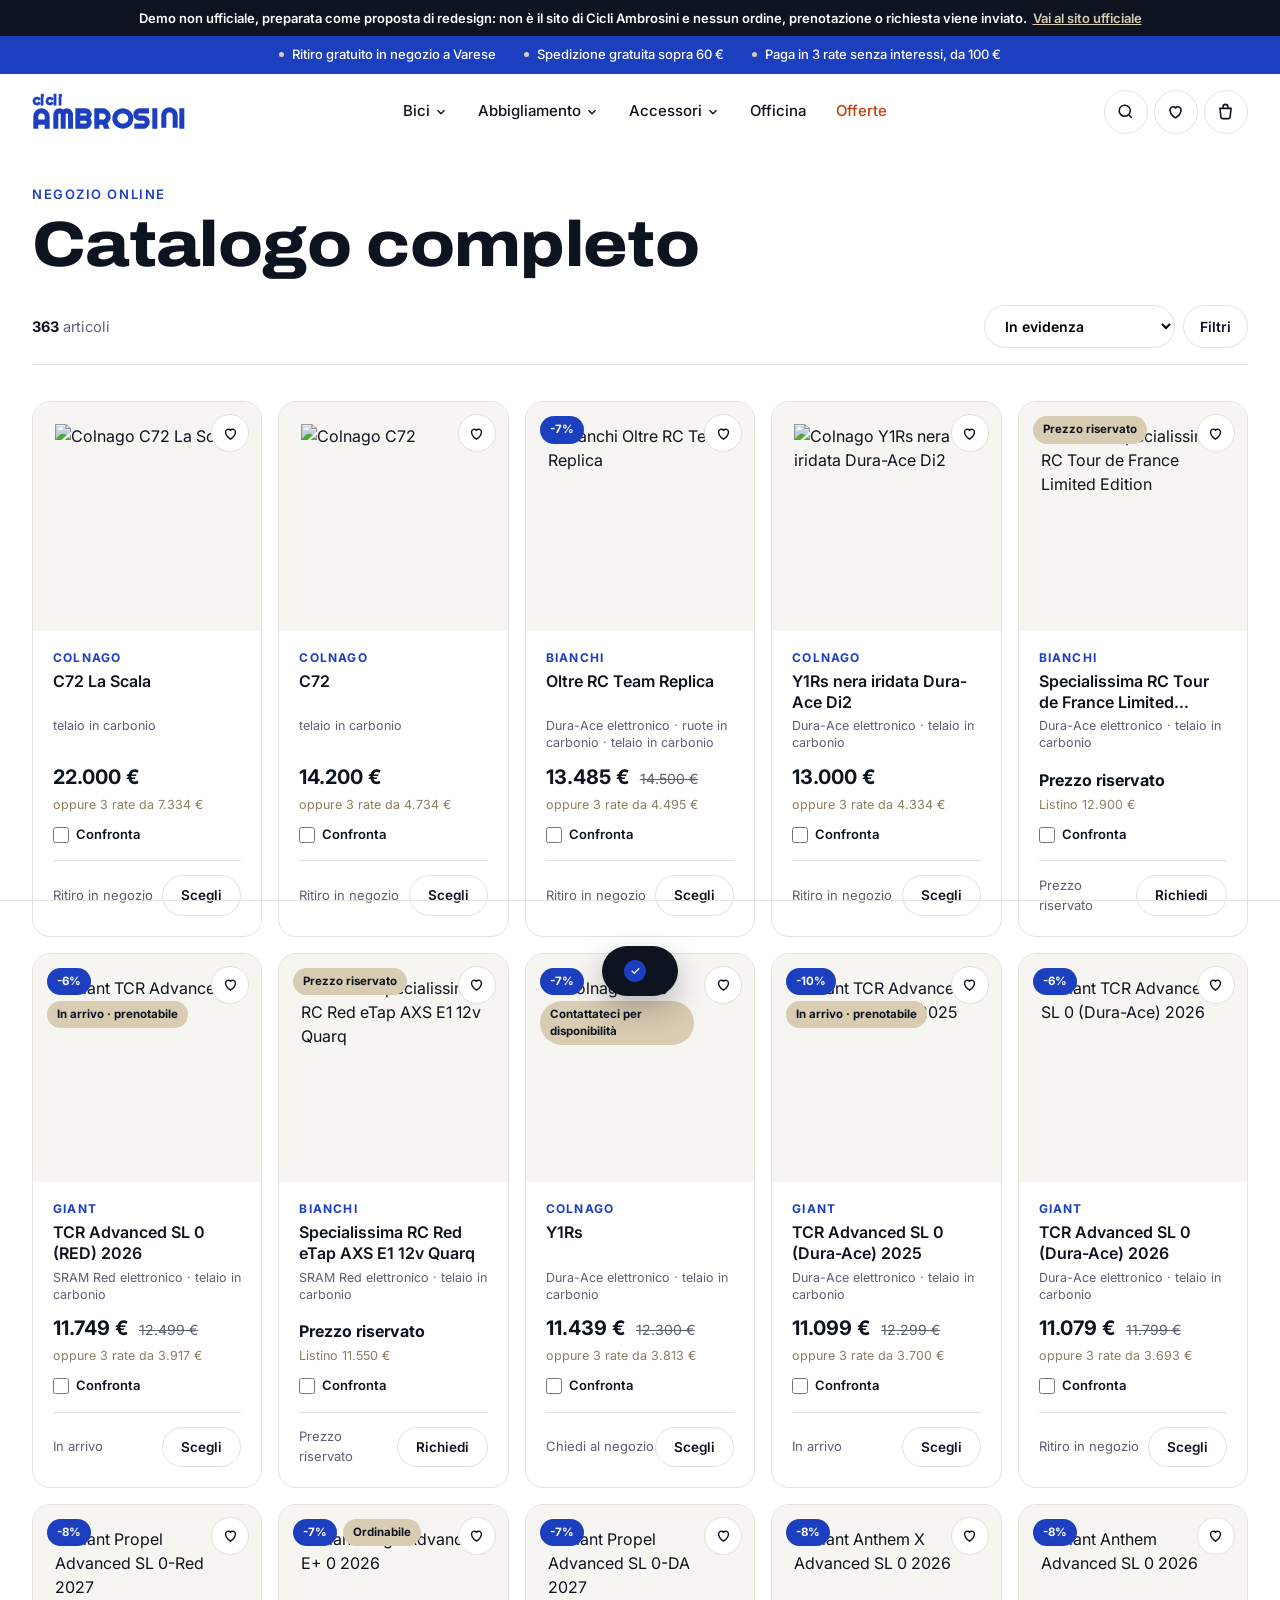
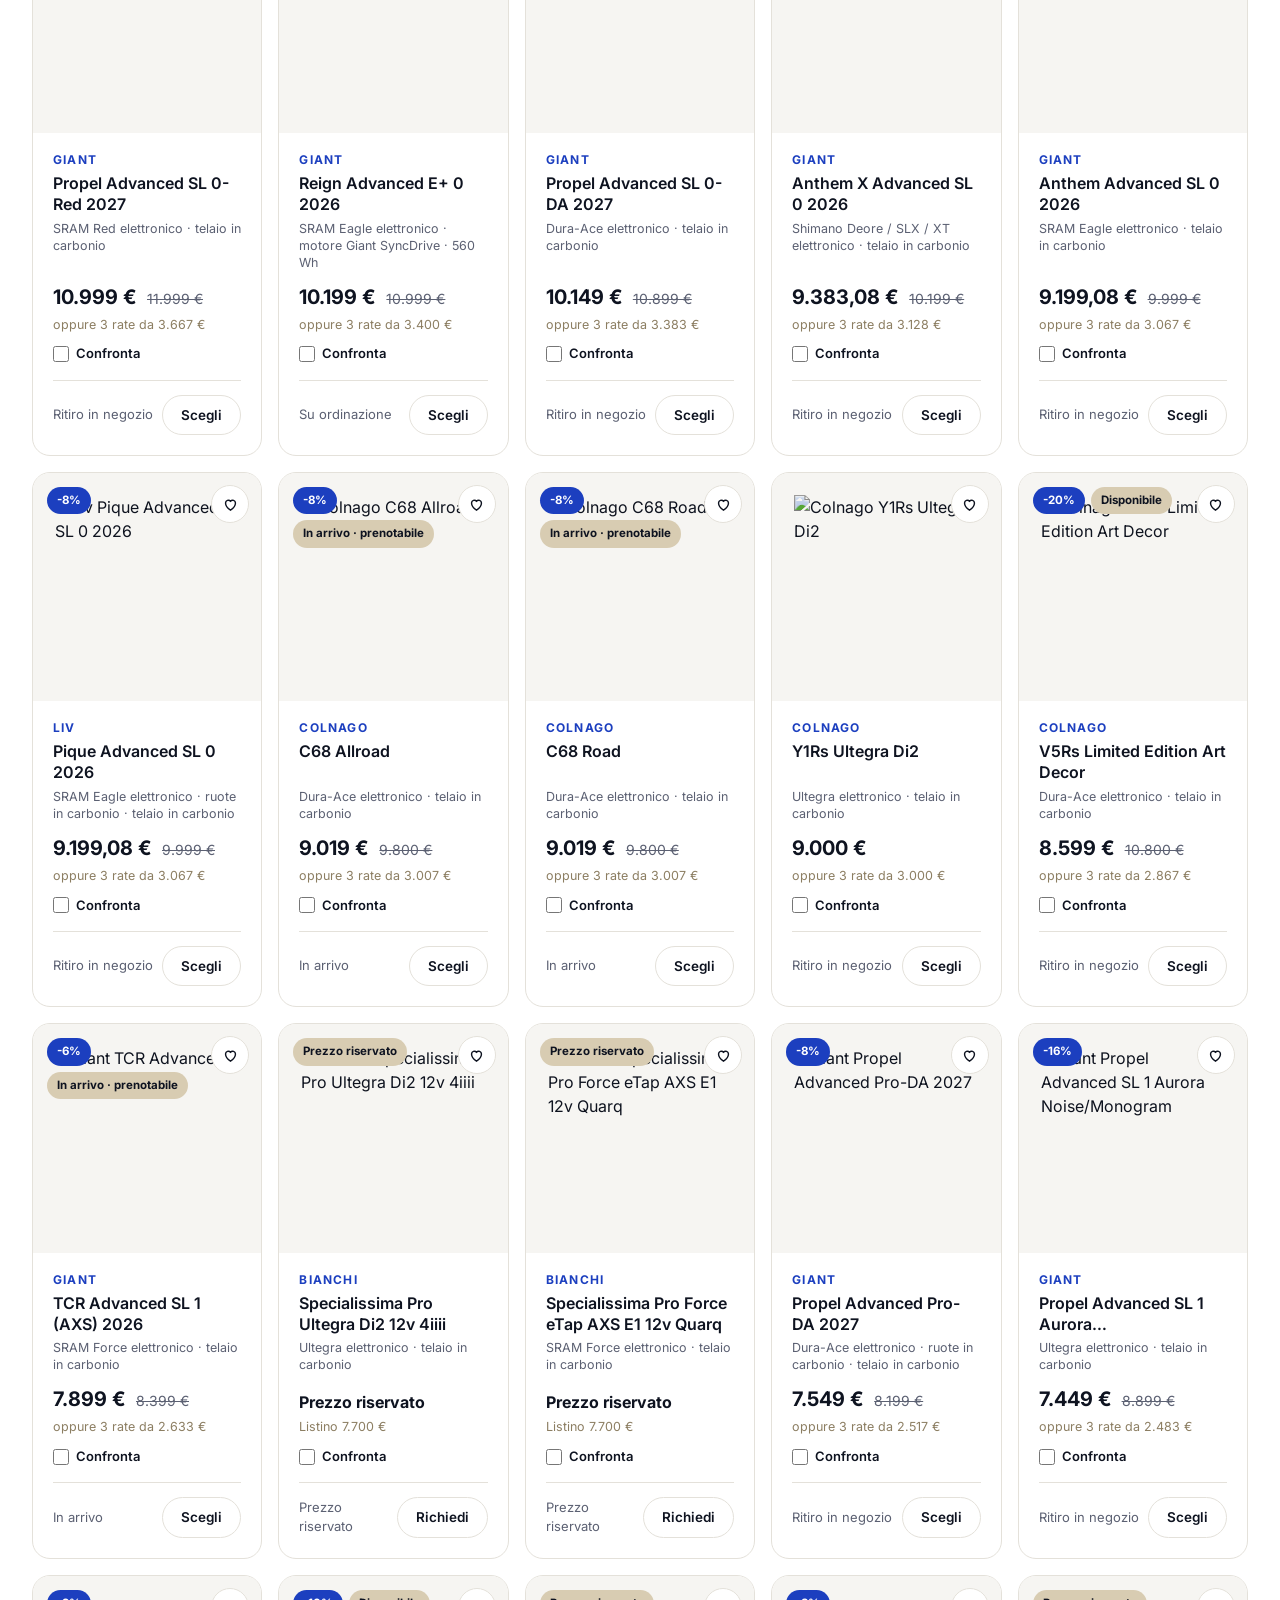
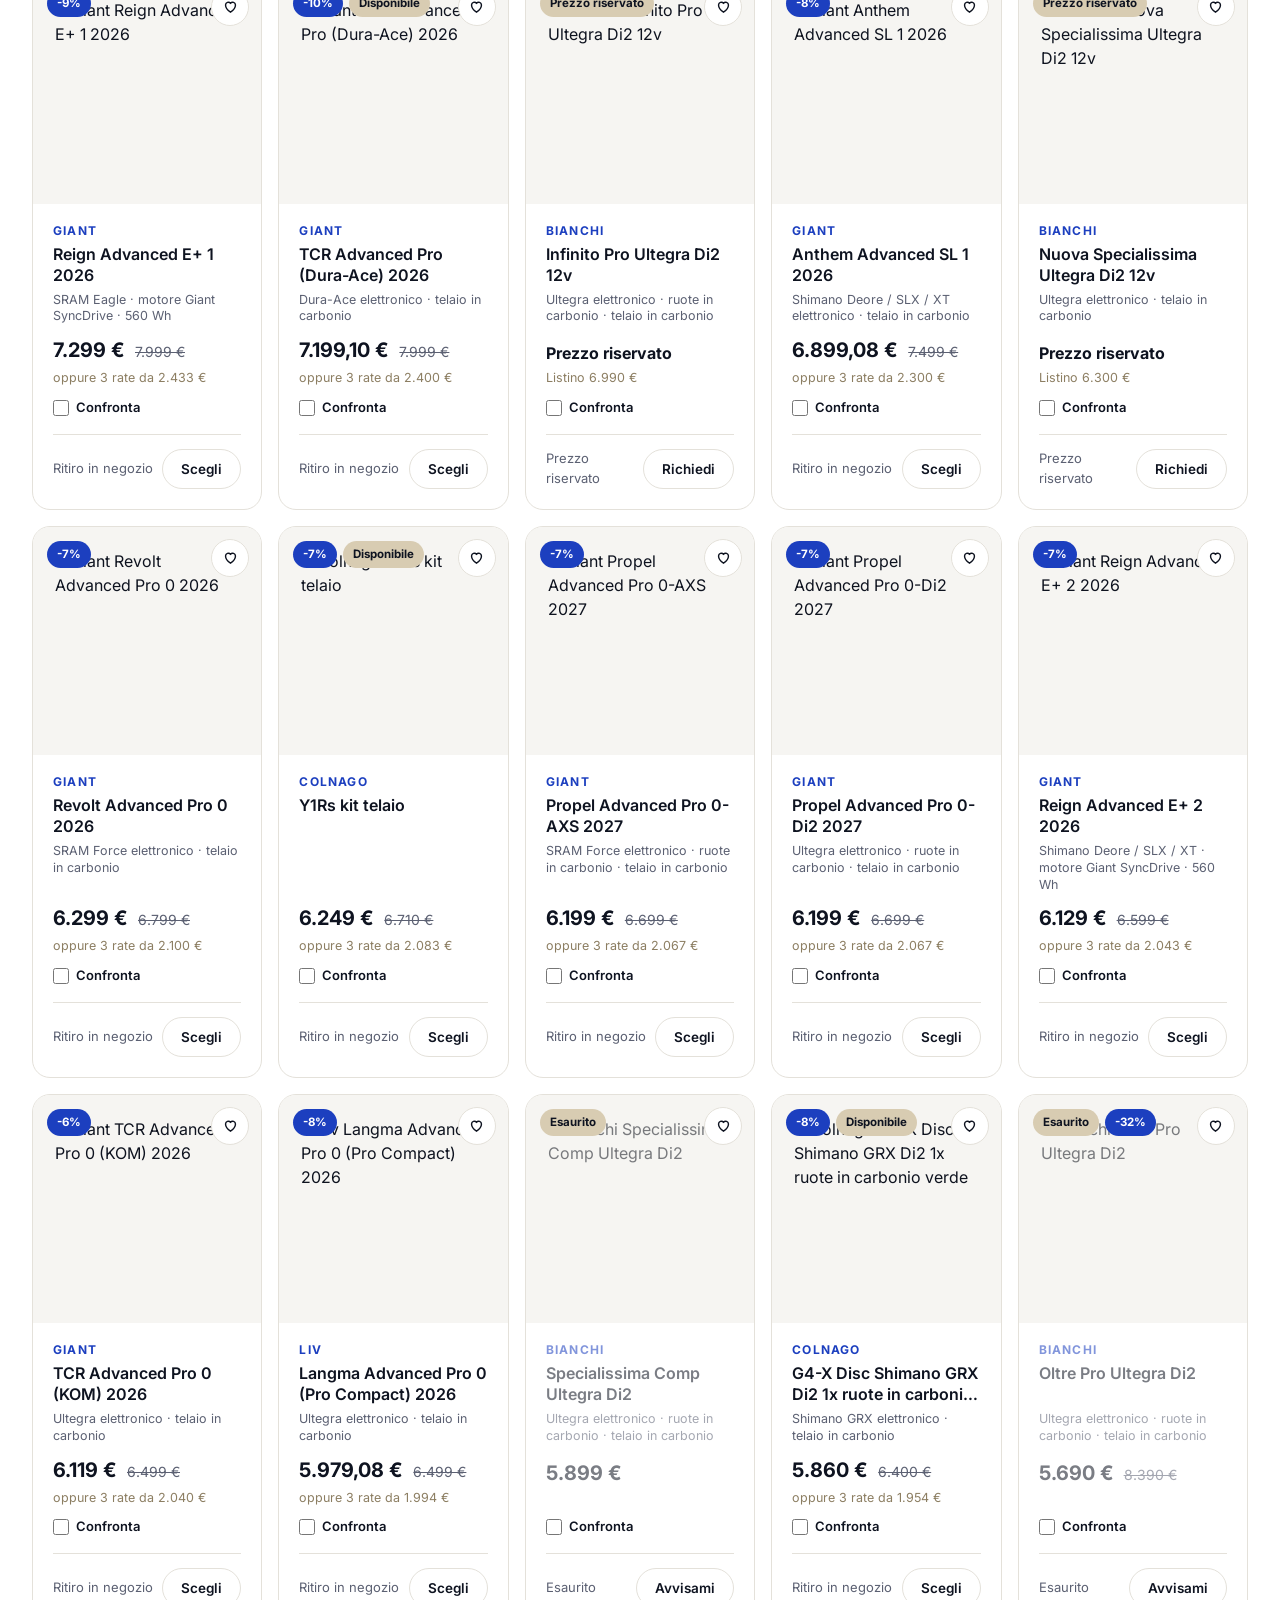
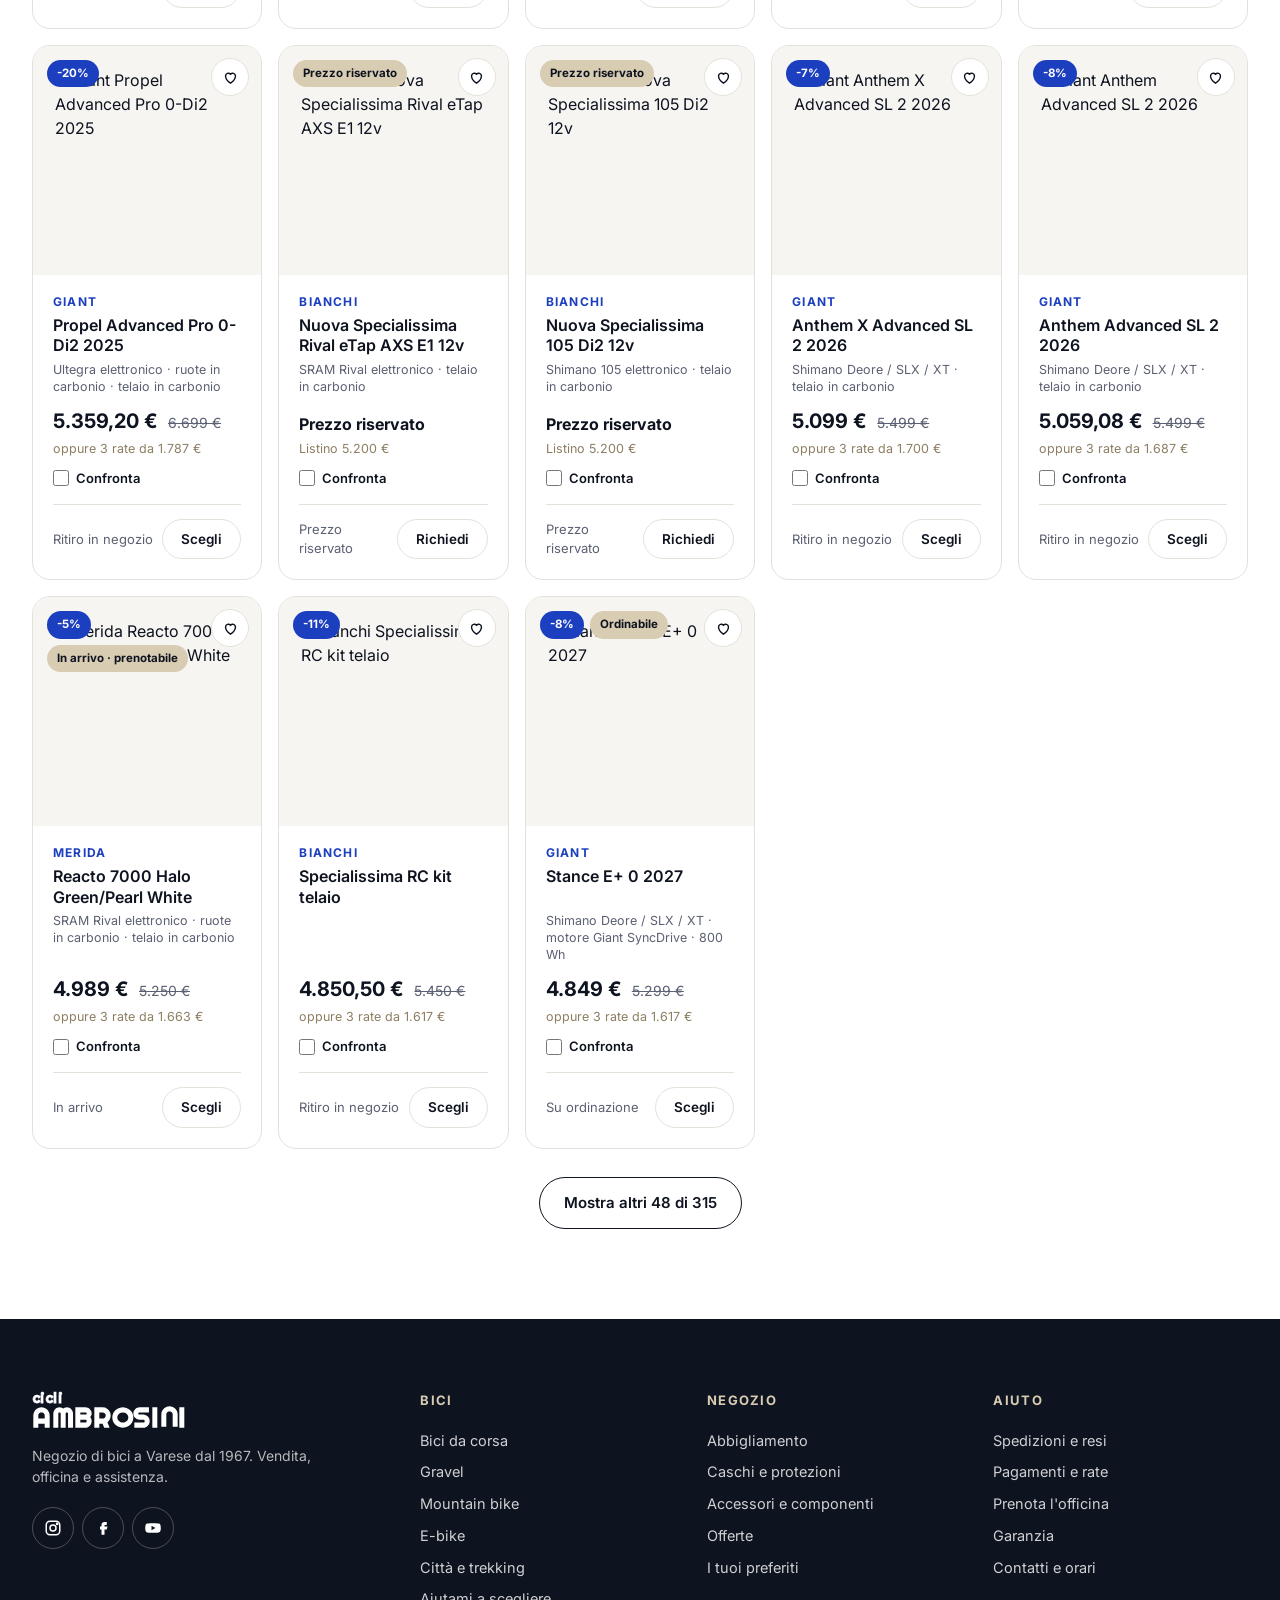
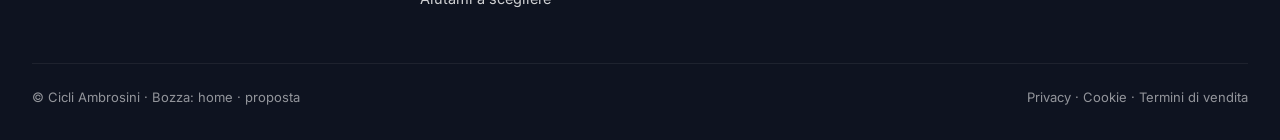
==== catalogo.html @ 25a18ba5 "Catalogo: filtri chiusi all'ingresso in ogni pagina, si aprono con il pulsante Filtri Restano aperti" ====
<!DOCTYPE html>
<html lang="it">
<head>
<meta charset="UTF-8">
<!-- demo-guard -->
<meta name="robots" content="noindex, nofollow, noarchive, noimageindex">
<meta name="googlebot" content="noindex, nofollow, noarchive, noimageindex">
<meta name="viewport" content="width=device-width, initial-scale=1">
<title>Demo non ufficiale · Catalogo — Cicli Ambrosini (bozza)</title>
<meta name="description" content="Bozza concept del catalogo completo di Cicli Ambrosini, con schede prodotto verificate sui siti dei produttori.">
<script src="menu.js?v=1" defer></script>
<link rel="preconnect" href="https://fonts.googleapis.com">
<link rel="preconnect" href="https://fonts.gstatic.com" crossorigin>
<link href="https://fonts.googleapis.com/css2?family=Archivo:wdth,wght@100..125,500..900&family=Inter:wght@400;500;600;700&family=Righteous&display=swap" rel="stylesheet">
<style>
  :root{
    /* Palette presa dalla vetrina di Viale Milano */
    --blue:#1C3FBF;        /* blu insegna e infissi */
    --blue-deep:#0E2275;   /* blu scuro per testi su chiaro */
    --blue-soft:#E8EDFB;
    --stone:#D8CCB2;       /* pietra della facciata */
    --stone-light:#F4EFE5;
    --stone-dark:#8C7E62;
    --ink:#0E1320;
    --muted:#5B6072;
    --line:#E4E1DA;
    --white:#fff;
    --radius-lg:28px;
    --radius:18px;
    --gutter:clamp(16px,3vw,32px);
    --maxw:1360px;
  }
  *{box-sizing:border-box;margin:0;padding:0}
  html{scroll-behavior:smooth}
  body{font-family:Inter,system-ui,sans-serif;color:var(--ink);background:var(--white);-webkit-font-smoothing:antialiased;line-height:1.5;overflow-x:hidden}
  img{display:block;max-width:100%}
  a{color:inherit;text-decoration:none}
  button{font:inherit;cursor:pointer;border:0;background:none;color:inherit}
  .wrap{max-width:var(--maxw);margin:0 auto;padding:0 var(--gutter)}
  .display{font-family:Archivo,Inter,sans-serif;font-stretch:112%;font-weight:800;letter-spacing:-.01em;line-height:1.02}
  .eyebrow{font-size:13px;font-weight:600;letter-spacing:.12em;text-transform:uppercase;color:var(--blue)}

  /* Pulsanti a pillola (stile Joule) */
  .btn{display:inline-flex;align-items:center;gap:10px;padding:14px 24px;border-radius:999px;font-weight:600;font-size:15px;transition:transform .15s,background .2s,color .2s;white-space:nowrap}
  .btn:hover{transform:translateY(-1px)}
  .btn-blue{background:var(--blue);color:#fff}
  .btn-blue:hover{background:var(--blue-deep)}
  .btn-white{background:#fff;color:var(--ink)}
  .btn-ghost{border:1.5px solid currentColor}
  .btn-stone{background:var(--stone);color:var(--ink)}
  .btn svg{width:16px;height:16px}

  /* Barra annunci */
  .topbar{background:var(--blue);color:#fff;font-size:13px;font-weight:500}
  .topbar .wrap{display:flex;justify-content:center;gap:28px;padding-top:9px;padding-bottom:9px;overflow:hidden;white-space:nowrap}
  .topbar span{display:inline-flex;align-items:center;gap:8px}
  .topbar span::before{content:"";width:5px;height:5px;border-radius:50%;background:var(--stone)}
  @media(max-width:760px){.topbar span:nth-child(n+2){display:none}}

  /* Header */
  header{position:sticky;top:0;z-index:50;background:rgba(255,255,255,.92);backdrop-filter:blur(14px);border-bottom:1px solid transparent;transition:border-color .2s}
  header.scrolled{border-color:var(--line)}
  .head{display:flex;align-items:center;justify-content:space-between;height:76px;gap:24px}
  .logo{display:flex;flex-direction:column;line-height:.9;color:var(--blue)}
  /* Logo come l'insegna del negozio (stile ITC Bauhaus): Righteous, ispessito con un contorno dello stesso colore */
  .logo small,.logo b{font-family:Righteous,Archivo,sans-serif;font-weight:400;-webkit-text-stroke:.05em currentColor;letter-spacing:.025em}
  .logo small{font-size:15px;text-transform:lowercase}
  .logo b{font-size:27px}
  /* N ad arco come sull'insegna (∩): la "U" di Righteous capovolta, stessa altezza e spessore delle altre maiuscole */
  .logo b .n{display:inline-block;transform:rotate(180deg)}
  nav.main{display:flex;gap:4px}
  nav.main a{padding:10px 14px;border-radius:999px;font-weight:500;font-size:15px}
  nav.main a:hover{background:var(--stone-light)}
  .icons{display:flex;gap:6px;align-items:center}
  .icon-btn{width:44px;height:44px;border-radius:50%;display:grid;place-items:center;border:1.5px solid var(--line);position:relative;transition:border-color .2s}
  .icon-btn:hover{border-color:var(--ink)}
  .icon-btn svg{width:19px;height:19px}
  .badge{position:absolute;top:-4px;right:-4px;min-width:20px;height:20px;padding:0 5px;border-radius:10px;background:var(--blue);color:#fff;font-size:11px;font-weight:700;display:grid;place-items:center;transform:scale(0);transition:transform .2s}
  .badge.on{transform:scale(1)}
  .burger{display:none}
  @media(max-width:1080px){nav.main{display:none}.burger{display:grid}.icon-btn.hide-m{display:none}}

  /* Menu mobile */
  .drawer{position:fixed;inset:0;z-index:80;background:var(--blue);color:#fff;padding:24px var(--gutter);transform:translateX(100%);transition:transform .35s cubic-bezier(.7,0,.2,1);display:flex;flex-direction:column}
  .drawer.open{transform:none}
  .drawer .close{align-self:flex-end;width:44px;height:44px;border-radius:50%;border:1.5px solid rgba(255,255,255,.4);display:grid;place-items:center}
  .drawer nav{display:flex;flex-direction:column;margin-top:24px}
  .drawer nav a{font-family:Archivo;font-stretch:112%;font-weight:800;font-size:34px;padding:8px 0;border-bottom:1px solid rgba(255,255,255,.15)}
  .drawer .foot{margin-top:auto;font-size:14px;opacity:.85}

  /* Hero */
  .hero{padding:12px var(--gutter) 0}
  .hero-card{position:relative;max-width:calc(var(--maxw) + 2*var(--gutter));margin:0 auto;height:min(82vh,760px);min-height:520px;border-radius:var(--radius-lg);overflow:hidden;background:var(--ink);color:#fff}
  .slide{position:absolute;inset:0;opacity:0;transition:opacity 1s}
  .slide.on{opacity:1}
  .slide img{width:100%;height:100%;object-fit:cover;transform:scale(1.04);transition:transform 7s ease-out}
  .slide.on img{transform:scale(1)}
  .hero-card::after{content:"";position:absolute;inset:0;background:linear-gradient(90deg,rgba(8,14,40,.82) 0%,rgba(8,14,40,.45) 45%,rgba(8,14,40,.05) 75%),linear-gradient(0deg,rgba(8,14,40,.55),transparent 40%);pointer-events:none}
  .hero-copy{position:absolute;z-index:2;left:clamp(24px,5vw,72px);right:24px;bottom:clamp(40px,8vh,88px);max-width:720px}
  .hero-copy .eyebrow{color:var(--stone)}
  .hero-copy h1{font-size:clamp(40px,6.4vw,88px);margin:14px 0 18px}
  .hero-copy p{font-size:clamp(16px,1.4vw,19px);max-width:540px;opacity:.9}
  .hero-ctas{display:flex;gap:12px;flex-wrap:wrap;margin-top:28px}
  .dots{position:absolute;z-index:3;right:clamp(24px,4vw,56px);bottom:clamp(40px,8vh,88px);display:flex;gap:8px}
  .dots button{width:10px;height:10px;border-radius:999px;background:rgba(255,255,255,.45);transition:width .3s,background .3s}
  .dots button.on{width:34px;background:#fff}
  .hero-tag{position:absolute;z-index:3;top:24px;right:24px;background:rgba(255,255,255,.14);backdrop-filter:blur(10px);border:1px solid rgba(255,255,255,.25);padding:8px 16px;border-radius:999px;font-size:13px;font-weight:500}
  @media(max-width:760px){.dots{left:24px;right:auto;bottom:20px}.hero-copy{bottom:56px}.hero-tag{display:none}}

  /* Punti di forza */
  .usp{display:grid;grid-template-columns:repeat(4,1fr);gap:16px;padding:28px 0 8px}
  .usp div{display:flex;gap:14px;align-items:center;padding:6px 0}
  .usp i{flex:none;width:46px;height:46px;border-radius:50%;background:var(--blue-soft);color:var(--blue);display:grid;place-items:center}
  .usp i svg{width:22px;height:22px}
  .usp b{display:block;font-size:15px}
  .usp span{font-size:13.5px;color:var(--muted)}
  @media(max-width:960px){.usp{grid-template-columns:1fr 1fr}}
  @media(max-width:520px){.usp{grid-template-columns:1fr}}

  section{padding:clamp(56px,8vw,110px) 0}
  .sec-head{display:flex;justify-content:space-between;align-items:flex-end;gap:24px;margin-bottom:36px;flex-wrap:wrap}
  .sec-head h2{font-size:clamp(34px,4.6vw,60px);margin-top:10px}
  .sec-head p{max-width:440px;color:var(--muted)}
  .sec-head p strong{color:var(--blue);font-weight:600}

  /* Carosello */
  .rail{display:grid;grid-auto-flow:column;gap:18px;overflow-x:auto;scroll-snap-type:x mandatory;scrollbar-width:none;padding-bottom:4px}
  .rail::-webkit-scrollbar{display:none}
  .rail>*{scroll-snap-align:start}
  .arrows{display:flex;gap:6px;background:var(--stone-light);border-radius:999px;padding:5px}
  .arrows button{width:46px;height:38px;border-radius:999px;display:grid;place-items:center;transition:background .2s}
  .arrows button:hover{background:#fff}
  .arrows button:disabled{opacity:.35;cursor:default}
  .arrows button:disabled:hover{background:none}
  .arrows svg{width:18px;height:18px}

  /* Categorie */
  .cats{grid-auto-columns:calc((100% - 3*18px)/4)}
  /* Categorie: la fila non si scorre con trascinamento, trackpad o dito; si sposta solo con le frecce */
  .rail.cats{overflow:hidden}
  @media(max-width:1000px){.cats{grid-auto-columns:calc((100% - 18px)/2.3)}}
  @media(max-width:560px){.cats{grid-auto-columns:78%}}
  .cat{position:relative;aspect-ratio:3/4;border-radius:var(--radius);overflow:hidden;background:var(--stone-light);color:#fff;isolation:isolate}
  .cat img{position:absolute;inset:0;width:100%;height:100%;object-fit:cover;z-index:-2;transition:transform .9s cubic-bezier(.2,.7,.2,1)}
  /* Zoom in al passaggio del mouse (o al focus da tastiera); i bordi della foto restano sempre coperti. Solo con mouse. */
  @media(hover:hover){.cat:hover img,.cat:focus-visible img{transform:scale(1.08)}}
  .cat::after{content:"";position:absolute;inset:0;z-index:-1;background:linear-gradient(0deg,rgba(8,14,40,.78),rgba(8,14,40,0) 55%)}
  .cat .chip{position:absolute;top:16px;left:16px;background:#fff;color:var(--ink);font-size:12px;font-weight:600;padding:6px 12px;border-radius:999px}
  .cat .txt{position:absolute;left:22px;right:22px;bottom:20px;display:flex;justify-content:space-between;align-items:flex-end;gap:12px}
  .cat h3{font-family:Archivo;font-stretch:112%;font-weight:800;font-size:30px;line-height:1}
  .cat small{display:block;font-size:13px;opacity:.85;margin-top:6px}
  .cat .go{flex:none;width:44px;height:44px;border-radius:50%;background:var(--blue);display:grid;place-items:center;transition:transform .3s}
  .cat:hover .go{transform:rotate(-45deg)}
  .cat .go svg{width:18px;height:18px}

  /* Prodotti */
  .filters{display:flex;gap:8px;overflow-x:auto;scrollbar-width:none;margin-bottom:24px}.filters::-webkit-scrollbar{display:none}.filters button{flex:none}
  .filters button{padding:9px 18px;border-radius:999px;border:1.5px solid var(--line);font-weight:500;font-size:14px;transition:all .2s}
  .filters button.on{background:var(--ink);color:#fff;border-color:var(--ink)}
  .prods{grid-auto-columns:calc((100% - 3*18px)/4)}
  @media(max-width:1000px){.prods{grid-auto-columns:calc((100% - 18px)/2.2)}}
  @media(max-width:560px){.prods{grid-auto-columns:80%}}
  .card{border:1px solid var(--line);border-radius:var(--radius);overflow:hidden;display:flex;flex-direction:column;background:#fff;transition:box-shadow .25s,transform .25s}
  .card:hover{box-shadow:0 18px 40px -18px rgba(14,34,117,.28);transform:translateY(-2px)}
  .card .ph{position:relative;aspect-ratio:1;background:#F6F5F2;overflow:hidden}
  .card .ph img{position:absolute;inset:22px;width:calc(100% - 44px);height:calc(100% - 44px);object-fit:contain;mix-blend-mode:multiply}
  .card .rib{position:absolute;top:14px;left:14px;right:60px;z-index:1;display:flex;gap:6px;flex-wrap:wrap}
  .rib span{font-size:11.5px;font-weight:700;padding:5px 10px;border-radius:999px;background:var(--blue);color:#fff}
  .rib span.alt{background:var(--stone);color:var(--ink)}
  .heart{position:absolute;top:12px;right:12px;width:38px;height:38px;border-radius:50%;background:#fff;display:grid;place-items:center;border:1px solid var(--line)}
  .heart svg{width:17px;height:17px}
  .heart.on svg{fill:var(--blue);stroke:var(--blue)}
  .card .body{padding:18px 20px 20px;display:flex;flex-direction:column;flex:1}
  .card .brand{font-size:12px;font-weight:700;letter-spacing:.1em;text-transform:uppercase;color:var(--blue)}
  .card h3{font-size:16px;font-weight:600;margin:4px 0 12px;line-height:1.3;min-height:2.6em}
  .price{display:flex;align-items:baseline;gap:10px;margin-top:auto}
  .price b{font-size:20px;font-weight:700}
  .price s{color:var(--muted);font-size:14px}
  .rate{font-size:12.5px;color:var(--stone-dark);margin-top:4px;min-height:1.2em}
  .card .row{display:flex;align-items:center;justify-content:space-between;margin-top:16px;padding-top:14px;border-top:1px solid var(--line)}
  .card .row span{font-size:13px;color:var(--muted)}
  .add{background:var(--ink);color:#fff;border-radius:999px;padding:9px 18px;font-size:13.5px;font-weight:600;transition:background .2s}
  .add:hover{background:var(--blue)}
  .add.done{background:var(--blue)}

  /* Banda officina */
  .band{position:relative;margin:0 var(--gutter);border-radius:var(--radius-lg);overflow:hidden;color:#fff;background:var(--blue-deep)}
  .band img{position:absolute;inset:0;width:100%;height:100%;object-fit:cover;opacity:.9}
  .band::before{content:"";position:absolute;inset:0;background:linear-gradient(90deg,rgba(14,34,117,.92) 0%,rgba(14,34,117,.6) 45%,rgba(14,34,117,.05) 85%);z-index:1}
@media(max-width:899px){.band::before{background:linear-gradient(0deg,rgba(14,34,117,.92) 30%,rgba(14,34,117,.55) 75%,rgba(14,34,117,.25) 100%)}}
  .band .in{position:relative;z-index:2;max-width:var(--maxw);margin:0 auto;padding:clamp(56px,8vw,110px) clamp(24px,5vw,72px);display:grid;grid-template-columns:1.1fr 1fr;gap:48px;align-items:end}
  .band h2{font-size:clamp(36px,5vw,68px);margin:12px 0 18px}
  .band .eyebrow{color:var(--stone)}
  .band p{opacity:.9;max-width:480px}
  .services{display:grid;gap:10px}
  .services div,.services a{display:flex;justify-content:space-between;align-items:center;gap:16px;background:rgba(255,255,255,.1);backdrop-filter:blur(8px);border:1px solid rgba(255,255,255,.18);border-radius:14px;padding:16px 20px}
  .services b{font-weight:600}
  .services small{display:block;opacity:.75;font-size:13px}
  .services em{font-style:normal;font-size:13px;background:#fff;color:var(--blue);padding:5px 12px;border-radius:999px;font-weight:600;white-space:nowrap}
  @media(max-width:900px){.band .in{grid-template-columns:1fr}}
  /* Officina senza foto: fondo blu pieno, colonna unica */
  .band.plain::before{display:none}
  .band.plain .in{grid-template-columns:1fr;align-items:start}

  /* Abbigliamento split */
  .split{display:grid;grid-template-columns:1fr 1fr;gap:18px}
  .split .big{position:relative;border-radius:var(--radius-lg);overflow:hidden;background:var(--stone-light);min-height:640px;display:flex;align-items:flex-end;padding:40px}
  .split .big img{position:absolute;top:28px;left:40px;right:40px;width:calc(100% - 80px);height:calc(100% - 290px);object-fit:contain;mix-blend-mode:multiply}
  .split .big .t{position:relative}
  .split .big h3{font-size:clamp(30px,3.4vw,46px)}
  .split .big p{color:var(--muted);margin:10px 0 20px;max-width:380px}
  .split .grid{display:grid;grid-template-columns:1fr 1fr;gap:18px}
  .mini{border-radius:var(--radius);background:#F6F5F2;padding:18px;display:flex;flex-direction:column;gap:10px}
  .mini img{aspect-ratio:1;object-fit:contain;mix-blend-mode:multiply}
  .mini b{font-size:14.5px;font-weight:600;line-height:1.3}
  .mini span{font-weight:700;color:var(--blue)}
  @media(max-width:900px){.split{grid-template-columns:1fr}.split .big{min-height:440px}}

  /* Marchi */
  /* Fila dei marchi: scorre via JS (index.html); si può trascinare o scorrere a mano */
  .brands{overflow-x:auto;overflow-y:hidden;scrollbar-width:none;padding:30px 0;cursor:grab;-webkit-user-select:none;user-select:none}
  .brands::-webkit-scrollbar{display:none}
  .brands.drag{cursor:grabbing}
  .marquee{display:flex;gap:64px;width:max-content}
  .marquee a{-webkit-user-drag:none}
  .marquee span{font-family:Archivo;font-stretch:125%;font-weight:800;font-size:clamp(24px,3vw,36px);color:#B9B3A6;text-transform:uppercase;letter-spacing:.02em;transition:color .2s}
  .marquee span:hover{color:var(--blue)}
  @keyframes scroll{to{transform:translateX(-50%)}}

  /* Bottega */
  .story{display:grid;grid-template-columns:1fr 1.1fr;gap:clamp(32px,6vw,90px);align-items:center}
  .story h2{font-size:clamp(36px,4.8vw,64px);margin:12px 0 22px}
  .story p{color:var(--muted);margin-bottom:14px;max-width:520px}
  .stats{display:flex;gap:36px;margin:30px 0 32px;flex-wrap:wrap}
  .stats b{display:block;font-family:Archivo;font-stretch:112%;font-weight:800;font-size:44px;color:var(--blue);line-height:1}
  .stats span{font-size:13.5px;color:var(--muted)}
  .collage{display:grid;grid-template-columns:1fr 1fr;grid-template-rows:260px 220px;gap:14px}
  .collage img{width:100%;height:100%;object-fit:cover;border-radius:var(--radius)}
  .collage img:first-child{grid-row:span 2}
  @media(max-width:900px){.story{grid-template-columns:1fr}.collage{grid-template-rows:220px 180px}}

  /* Vieni a trovarci */
  .visit{background:var(--stone-light)}
  .visit-grid{display:grid;grid-template-columns:1fr 1fr 1.2fr;gap:18px}
  .box{background:#fff;border-radius:var(--radius);padding:28px}
  .box h3{font-size:14px;font-weight:700;letter-spacing:.1em;text-transform:uppercase;color:var(--blue);margin-bottom:18px}
  .hours div{display:flex;justify-content:space-between;gap:12px;padding:10px 0;border-bottom:1px solid var(--line);font-size:14.5px}
  .hours div:last-child{border:0}
  .hours .today{font-weight:700}
  .hours .today span:first-child::after{content:" · oggi";color:var(--blue);font-weight:600}
  .status{display:inline-flex;align-items:center;gap:8px;font-size:13px;font-weight:600;padding:6px 12px;border-radius:999px;background:var(--blue-soft);color:var(--blue);margin-bottom:12px}
  .status::before{content:"";width:8px;height:8px;border-radius:50%;background:currentColor}
  .status.closed{background:#F3E9E6;color:#A23B1F}
  .contact a{display:flex;gap:14px;align-items:center;padding:12px 0;border-bottom:1px solid var(--line);font-size:14.5px}
  .contact a:last-child{border:0}
  .contact i{width:20px;display:grid;place-items:center;flex:none}
  .contact i svg{width:18px;height:18px;color:var(--blue)}
  .map{border-radius:var(--radius);overflow:hidden;min-height:340px;background:#ddd}
  .map iframe{width:100%;height:100%;border:0;min-height:340px;filter:saturate(.7)}
  @media(max-width:1000px){.visit-grid{grid-template-columns:1fr 1fr}.map{grid-column:span 2}}
  @media(max-width:640px){.visit-grid{grid-template-columns:1fr}.map{grid-column:auto}}

  /* Newsletter + footer */
  footer{background:var(--ink);color:#fff;padding:72px 0 32px}
  .news{display:flex;justify-content:space-between;align-items:center;gap:32px;padding-bottom:56px;border-bottom:1px solid rgba(255,255,255,.12);flex-wrap:wrap}
  .news h2{font-size:clamp(28px,3.4vw,44px);max-width:560px}
  .news form{display:flex;gap:8px;background:rgba(255,255,255,.08);padding:6px;border-radius:999px;width:min(460px,100%)}
  .news input{flex:1;min-width:0;background:none;border:0;color:#fff;font:inherit;padding:0 18px;outline:none}
  .news input::placeholder{color:rgba(255,255,255,.55)}
  .foot-grid{display:grid;grid-template-columns:1.4fr repeat(3,1fr);gap:32px;padding:48px 0}
  .foot-grid h4{font-size:13px;letter-spacing:.1em;text-transform:uppercase;color:var(--stone);margin-bottom:14px}
  .foot-grid a{display:block;padding:5px 0;opacity:.8;font-size:14.5px}
  .foot-grid a:hover{opacity:1}
  .foot-grid .logo{color:#fff;margin-bottom:16px}
  .foot-grid p{opacity:.7;font-size:14px;max-width:300px}
  .social{display:flex;gap:8px;margin-top:20px}
  .social a{width:42px;height:42px;border-radius:50%;border:1px solid rgba(255,255,255,.25);display:grid;place-items:center;opacity:1;padding:0}
  .social svg{width:18px;height:18px}
  .legal{display:flex;justify-content:space-between;gap:16px;flex-wrap:wrap;font-size:13px;opacity:.55;padding-top:24px;border-top:1px solid rgba(255,255,255,.12)}
  @media(max-width:800px){.foot-grid{grid-template-columns:1fr 1fr}.foot-grid>div:first-child{grid-column:span 2}}

  /* Toast + etichetta bozza */
  .toast{position:fixed;left:50%;bottom:24px;transform:translate(-50%,120px);background:var(--ink);color:#fff;padding:14px 22px;border-radius:999px;font-size:14px;font-weight:500;z-index:90;transition:transform .35s;display:flex;gap:10px;align-items:center;box-shadow:0 12px 30px rgba(0,0,0,.25)}
  .toast.on{transform:translate(-50%,0)}
  .toast i{width:22px;height:22px;border-radius:50%;background:var(--blue);display:grid;place-items:center;font-style:normal;font-size:12px}
  .concept{position:fixed;left:16px;bottom:16px;z-index:70;background:var(--stone);color:var(--ink);font-size:12px;font-weight:600;padding:8px 14px;border-radius:999px;box-shadow:0 6px 20px rgba(0,0,0,.15)}

  .reveal{opacity:0;transform:translateY(24px);transition:opacity .8s,transform .8s}
  .reveal.shown{opacity:1;transform:none}
  @media (prefers-reduced-motion:reduce){*{animation:none!important;transition:none!important}.reveal{opacity:1;transform:none}}

.card{position:relative}


/* Hero a scorrimento (home): la bici prende forma e parte.
   Stato base = foto + titolo; la classe .anim (aggiunta dal JS) attiva la scena. */
.sh{padding:12px var(--gutter)}
.sh-stage{--road:17%;position:relative;max-width:calc(var(--maxw) + 2*var(--gutter));margin:0 auto;height:calc(100svh - 100px);min-height:540px;max-height:920px;border-radius:var(--radius-lg);overflow:hidden;color:#fff;background:radial-gradient(120% 90% at 68% 42%,#2447C8 0%,var(--blue-deep) 72%);isolation:isolate}
.sh-photo{position:absolute;inset:0;width:100%;height:100%;object-fit:cover;object-position:50% 70%;z-index:2}
.sh-veil{position:absolute;inset:0;z-index:3;pointer-events:none;background:linear-gradient(90deg,rgba(8,14,40,.82) 0%,rgba(8,14,40,.45) 45%,rgba(8,14,40,.05) 75%),linear-gradient(0deg,rgba(8,14,40,.55),transparent 40%)}
.sh .hero-copy,.sh .hero-tag{z-index:6}
.sh-grid,.sh-hills,.sh-road,.sh-bike,.sh-intro,.sh-steps{display:none}
.sh.anim .sh-grid,.sh.anim .sh-hills,.sh.anim .sh-road,.sh.anim .sh-bike,.sh.anim .sh-intro,.sh.anim .sh-steps{display:block}
.sh-grid{position:absolute;inset:0;z-index:0;background-image:linear-gradient(rgba(255,255,255,.07) 1px,transparent 1px),linear-gradient(90deg,rgba(255,255,255,.07) 1px,transparent 1px);background-size:44px 44px;-webkit-mask-image:radial-gradient(75% 70% at 62% 55%,#000 25%,transparent 100%);mask-image:radial-gradient(75% 70% at 62% 55%,#000 25%,transparent 100%)}
.sh-hills{position:absolute;left:0;bottom:var(--road);width:200%;height:30%;z-index:0}
.sh-hills .far{fill:rgba(255,255,255,.06)}
.sh-hills .near{fill:rgba(14,34,117,.55)}
.sh-road{position:absolute;left:0;right:0;bottom:calc(var(--road) - 2px);height:2px;z-index:1;background:repeating-linear-gradient(90deg,rgba(216,204,178,.6) 0 28px,transparent 28px 52px)}
.sh-bike{position:absolute;z-index:5;left:42%;bottom:var(--road);width:min(50vw,740px)}
.sh-bike svg{display:block;width:100%;height:auto;overflow:visible}
.sh-bike .bk *{fill:none;stroke:#fff;stroke-width:6;stroke-linecap:round;stroke-linejoin:round}
.sh-bike .bk .tire{stroke-width:9}
.sh-bike .bk .rim{stroke-width:3;stroke:var(--stone)}
.sh-bike .bk .thick{stroke-width:10}
.sh-bike .bk .head{stroke-width:12}
.sh-bike .bk .saddle{stroke-width:8}
.sh-bike .bk .thin,.sh-bike .bk .sp{stroke-width:1.6;stroke:rgba(255,255,255,.75)}
.sh-bike .ghost *{stroke:rgba(216,204,178,.6)!important;stroke-width:2!important;stroke-dasharray:2 7}
.sh-bike .ghost .sp{display:none}
.sh-bike .dim .gd{fill:none;stroke:rgba(216,204,178,.45);stroke-width:1.2;stroke-dasharray:3 5}
.sh-bike .dim .dl{fill:none;stroke:var(--stone);stroke-width:1.6;stroke-linecap:round}
.sh-bike .dim text{fill:var(--stone);font:600 14px Inter,system-ui,sans-serif;letter-spacing:.04em}
.sh-intro{position:absolute;z-index:6;left:clamp(24px,5vw,72px);top:clamp(28px,7vh,72px);max-width:600px}
.sh-intro .eyebrow{color:var(--stone)}
.sh-intro .display{font-size:clamp(38px,5.4vw,80px);margin-top:12px}
.sh-hint{display:flex;align-items:center;gap:14px;margin-top:26px;font-size:14px;line-height:1.35;opacity:.85}
.sh-hint i{width:44px;height:44px;border-radius:50%;border:1.5px solid rgba(255,255,255,.45);display:grid;place-items:center;flex:none}
.sh-hint svg{width:18px;height:18px;animation:sh-nudge 1.8s ease-in-out infinite}
@keyframes sh-nudge{50%{transform:translateY(4px)}}
.sh-steps{position:absolute;z-index:6;left:clamp(24px,5vw,72px);right:clamp(24px,5vw,72px);bottom:22px}
.sh-cap{display:flex;gap:12px;align-items:baseline;max-width:520px;margin-bottom:16px;font-size:15.5px;line-height:1.4;min-height:2.8em}
.sh-cap b{font-family:Archivo;font-stretch:112%;font-weight:800;color:var(--stone);font-size:14px}
.sh-cap span{animation:sh-in .45s ease both}
@keyframes sh-in{from{opacity:0;transform:translateY(8px)}}
.sh-steps ol{list-style:none;display:grid;grid-template-columns:repeat(4,1fr);gap:14px;max-width:640px}
.sh-steps li{font-size:12.5px;font-weight:600;letter-spacing:.02em;opacity:.55;transition:opacity .3s}
.sh-steps li.on{opacity:1}
.sh-steps li i{--p:0;display:block;height:2px;margin-bottom:8px;background:rgba(255,255,255,.22);position:relative;overflow:hidden}
.sh-steps li i::after{content:"";position:absolute;inset:0;background:#fff;transform-origin:left;transform:scaleX(var(--p))}
/* Telefono e tablet in verticale: niente animazione, solo foto, titolo e pulsanti */
@media(max-width:899px){
  .sh-stage{height:auto;min-height:0;max-height:none;display:flex;align-items:flex-end}
  .sh .hero-copy{position:relative;left:auto;right:auto;bottom:auto;padding:clamp(170px,42vw,300px) 24px 26px}
  .sh .hero-copy h1{margin:10px 0 0}
  .sh .hero-copy p{display:none}
  .sh .hero-ctas{margin-top:22px;gap:10px}
  .sh .hero-ctas .btn{padding:12px 20px;font-size:14.5px}
  .ride{display:none}
}

/* Mini bici sotto l'header: avanza con lo scroll della pagina */
.ride{position:absolute;left:0;right:0;bottom:-1px;height:2px;pointer-events:none;opacity:0;transition:opacity .3s}
header.scrolled .ride{opacity:1}
.ride b{position:absolute;left:0;top:0;height:2px;width:100%;background:var(--blue);transform-origin:left;transform:scaleX(var(--p,0))}
.ride svg{position:absolute;left:0;bottom:1px;width:30px;height:18px;fill:none;stroke:var(--blue);stroke-width:1.6;stroke-linecap:round;stroke-linejoin:round}
.contact a small{display:block;font-size:12.5px;color:var(--muted)}

/* Menu a tendina, uguale su tutte le pagine (prima era solo nel catalogo) */
nav.main{align-self:stretch;align-items:stretch;gap:2px}
nav.main>a{align-self:center}
.mm{position:static;display:flex;align-items:center}
.mm-t{display:inline-flex!important;align-items:center;gap:4px}
.mm-t .chev{width:14px;height:14px;transition:transform .2s}
html:not(.mmjs) .mm:hover .mm-t .chev,.mm.open .mm-t .chev,.mm:focus-within .mm-t .chev{transform:rotate(180deg)}
.mm-p{position:absolute;left:0;right:0;top:100%;background:#fff;border-top:1px solid var(--line);border-bottom:1px solid var(--line);box-shadow:0 24px 40px -24px rgba(14,19,32,.25);z-index:60;visibility:hidden;opacity:0;transform:translateY(-6px);transition:opacity .16s,transform .16s,visibility 0s linear .16s}
/* ponte invisibile sopra il pannello: il mouse non esce dal menu passando sul bordo dell'header */
.mm-p::before{content:"";position:absolute;left:0;right:0;bottom:100%;height:14px}
/* aperto: con menu.js la classe .open (con ritardi "intelligenti"); senza script il semplice :hover */
html:not(.mmjs) .mm:hover .mm-p,.mm.open .mm-p,.mm:focus-within .mm-p{visibility:visible;opacity:1;transform:none;transition-delay:.05s,.05s,0s}
.mm.shut .mm-p{visibility:hidden!important;opacity:0!important;transition:none!important}
.mm-g{display:flex;gap:40px;padding-top:26px;padding-bottom:30px}
.mm-c{min-width:190px}
.mm-c h5{font-size:12px;letter-spacing:.12em;text-transform:uppercase;color:var(--blue);margin-bottom:10px}
nav.main .mm-p a{display:flex;justify-content:space-between;gap:16px;padding:7px 10px;margin-left:-10px;border-radius:10px;font-size:15px;font-weight:500}
nav.main .mm-p a span{color:var(--muted);font-size:13px}
nav.main .mm-p a:hover{background:var(--stone-light);color:var(--blue)}
.mm-x{margin-left:auto;padding-left:30px;border-left:1px solid var(--line)}
nav.main a.nav-off,.drawer nav a.nav-off{color:#C2410C}
nav.main a.nav-off:hover{background:#FFF1EA}
.drawer nav details{border-bottom:1px solid rgba(255,255,255,.15)}
.drawer nav summary{font-family:Archivo;font-stretch:112%;font-weight:800;font-size:34px;padding:8px 0;list-style:none;cursor:pointer}
.drawer nav summary::-webkit-details-marker{display:none}
.drawer nav details a{font-family:Inter;font-weight:500;font-size:17px;padding:8px 0 8px 4px;border:0;display:block}
.drawer nav details a.d-all{color:var(--stone);font-weight:700}
.drawer nav a.d-small{font-size:18px;font-family:Inter;font-weight:600;border:0;padding:6px 0}
.drawer nav a.nav-off{color:#FFB38A}

/* Hero statico con foto nel bosco: su computer il testo sta in alto a sinistra per lasciare libero il ciclista in basso;
   su telefono il testo sta in alto e la foto resta visibile sotto. */
.sh .hero-tag{background:rgba(8,14,40,.5);border-color:rgba(255,255,255,.3)}
@media(min-width:900px){.sh .hero-copy{top:clamp(28px,7vh,72px);bottom:auto}}
@media(max-width:899px){
  .sh-photo{object-position:28% 60%}
  .sh-stage{align-items:flex-start;min-height:min(135vw,560px)}
  .sh .hero-copy{padding:30px 24px 0}
}


/* ===== Catalogo ===== */
.cat-hero{padding:34px 0 8px}
.cat-hero h1{font-size:clamp(36px,5vw,64px);margin:8px 0 10px}
.cat-hero p{color:var(--muted);max-width:640px}
.vstats{display:flex;gap:10px;flex-wrap:wrap;margin-top:18px}
.vstats span{font-size:13px;font-weight:600;padding:7px 13px;border-radius:999px;background:var(--stone-light)}
.vstats span b{color:var(--blue)}
.cat-layout{display:grid;grid-template-columns:250px 1fr;gap:36px;padding:28px 0 90px;align-items:start}
@media(max-width:960px){.cat-layout{grid-template-columns:1fr}}
.side{position:sticky;top:96px;display:grid;gap:22px}
@media(max-width:960px){.side{position:static;display:none}.side.open{display:grid}}
.side h4{font-size:12px;letter-spacing:.12em;text-transform:uppercase;color:var(--blue);margin-bottom:8px}
.side .grp button{display:flex;justify-content:space-between;width:100%;padding:7px 10px;border-radius:10px;font-size:14px;text-align:left}
.side .grp button:hover{background:var(--stone-light)}
.side .grp button.on{background:var(--blue);color:#fff}
.side .grp button span{opacity:.6;font-size:12.5px}
.side select{width:100%;padding:10px 12px;border-radius:12px;border:1.5px solid var(--line);font:inherit;background:#fff}
.side label.chk{display:flex;gap:10px;align-items:center;font-size:14px;padding:4px 0;cursor:pointer}
.side label.chk input{accent-color:var(--blue);width:17px;height:17px}
.toolbar{display:flex;gap:10px;align-items:center;margin-bottom:18px;flex-wrap:wrap}
.search{flex:1;min-width:220px;display:flex;align-items:center;gap:10px;padding:0 16px;border-radius:999px;border:1.5px solid var(--line);background:#fff}
.search input{flex:1;border:0;outline:none;font:inherit;padding:13px 0;min-width:0;background:none}
.search svg{width:18px;height:18px;color:var(--muted)}
.toolbar select{padding:12px 14px;border-radius:999px;border:1.5px solid var(--line);font:inherit;background:#fff}
.filters-btn{display:none;padding:12px 18px;border-radius:999px;border:1.5px solid var(--line);font-weight:600}
@media(max-width:960px){.filters-btn{display:inline-flex}}
.result-info{font-size:14px;color:var(--muted);margin-bottom:14px}
.active-chips{display:flex;gap:6px;flex-wrap:wrap;margin-bottom:14px}
.active-chips button{font-size:13px;font-weight:600;padding:6px 12px;border-radius:999px;background:var(--blue-soft);color:var(--blue-deep)}
.active-chips button::after{content:" ×"}
.grid{display:grid;grid-template-columns:repeat(auto-fill,minmax(230px,1fr));gap:16px}
.grid .card h3{min-height:2.6em;display:-webkit-box;-webkit-line-clamp:2;-webkit-box-orient:vertical;overflow:hidden}
.vbadge{display:inline-flex;align-items:center;gap:5px;font-size:11.5px;font-weight:600;color:#1E7B4A;margin-top:6px}
.vbadge::before{content:"";width:7px;height:7px;border-radius:50%;background:#2BA36A}
.vbadge.partial{color:#9A6A0B}.vbadge.partial::before{background:#E0A21B}
.vbadge.todo{color:var(--muted)}.vbadge.todo::before{background:#B9B3A6}
.more{display:flex;justify-content:center;margin-top:28px}
.empty{padding:60px 20px;text-align:center;color:var(--muted);border:1.5px dashed var(--line);border-radius:var(--radius)}

/* ===== Scheda prodotto ===== */
.crumbs{display:flex;gap:8px;flex-wrap:wrap;font-size:13.5px;color:var(--muted);padding:22px 0 18px}
.crumbs a:hover{color:var(--blue)}
.crumbs span::before{content:"/";margin-right:8px;opacity:.5}
.pdp{display:grid;grid-template-columns:1.2fr 1fr;gap:clamp(24px,4vw,64px);align-items:start}
@media(max-width:980px){.pdp{grid-template-columns:1fr}}
.gallery{position:sticky;top:96px}
@media(max-width:980px){.gallery{position:static}}
.stage{position:relative;aspect-ratio:1/1;max-height:640px;border-radius:var(--radius-lg);background:#F4F4F1;overflow:hidden;cursor:zoom-in}
.stage.wide{aspect-ratio:4/3}
.stage img{position:absolute;inset:0;width:100%;height:100%;object-fit:contain;padding:5%;mix-blend-mode:multiply;transition:transform .45s ease,opacity .25s}
.stage.zoom img{transform:scale(2);cursor:zoom-out}
.stage .rib{position:absolute;top:18px;left:18px;right:18px;display:flex;gap:6px;z-index:2;flex-wrap:wrap}
.stage .src{position:absolute;left:18px;bottom:14px;z-index:2;font-size:11.5px;color:var(--muted);background:rgba(255,255,255,.85);padding:3px 8px;border-radius:6px}
.thumbs{display:grid;grid-template-columns:repeat(6,1fr);gap:8px;margin-top:10px}
.thumbs button{aspect-ratio:1;border-radius:12px;background:#F4F4F1;overflow:hidden;border:2px solid transparent;position:relative}
.thumbs button.on{border-color:var(--blue)}
.thumbs img{width:100%;height:100%;object-fit:contain;mix-blend-mode:multiply;padding:6%}
.thumbs button small{position:absolute;left:4px;right:4px;bottom:3px;font-size:9.5px;font-weight:700;background:rgba(255,255,255,.9);border-radius:5px;text-align:center}
.buy .brand{font-size:13px;font-weight:700;letter-spacing:.12em;text-transform:uppercase;color:var(--blue)}
.buy h1{font-size:clamp(30px,3.6vw,48px);margin:6px 0 12px;overflow-wrap:anywhere}
.buy .sub{color:var(--muted);font-size:15.5px}
.pricebox{padding:20px 0;border-top:1px solid var(--line);border-bottom:1px solid var(--line);margin-top:18px}
.pricebox .row1{display:flex;align-items:baseline;gap:14px;flex-wrap:wrap}
.pricebox b{font-size:38px;font-weight:700;letter-spacing:-.02em}
.pricebox s{color:var(--muted);font-size:18px}
.pricebox .save{font-size:13px;font-weight:700;color:#fff;background:var(--blue);padding:5px 11px;border-radius:999px}
.pricebox small{display:block;color:var(--muted);font-size:13px;margin-top:2px}
.installments{display:flex;align-items:center;gap:12px;margin-top:14px;padding:12px 16px;border-radius:14px;background:var(--blue-soft);font-size:14px}
.installments strong{color:var(--blue-deep)}
.field{margin-top:22px}
.field-head{display:flex;justify-content:space-between;align-items:center;margin-bottom:10px}
.field-head b{font-size:15px}
.field-head b span{font-weight:500;color:var(--muted)}
.opts{display:flex;flex-wrap:wrap;gap:8px}
.opts button{min-width:56px;padding:11px 14px;border-radius:12px;border:1.5px solid var(--line);font-weight:600;font-size:14px}
.opts button:hover{border-color:var(--ink)}
.opts button.on{border-color:var(--blue);background:var(--blue);color:#fff}
.opts button.out{color:#B9B3A6;text-decoration:line-through}
.delivery{display:grid;gap:10px}
.optrow{display:flex;gap:14px;align-items:flex-start;padding:15px;border-radius:14px;border:1.5px solid var(--line);cursor:pointer}
.optrow:has(input:checked){border-color:var(--blue);background:#FAFBFF}
.optrow input{margin-top:3px;accent-color:var(--blue);width:18px;height:18px}
.optrow b{display:block;font-size:14.5px}
.optrow span{font-size:13px;color:var(--muted)}
.optrow em{margin-left:auto;font-style:normal;font-size:13px;font-weight:700;white-space:nowrap}
.cta{display:flex;gap:10px;margin-top:22px}
.cta .btn{flex:1;justify-content:center;padding:17px 24px;font-size:16px}
.cta .icon-btn{width:56px;height:56px;flex:none}
.cta .icon-btn.on svg{fill:var(--blue);stroke:var(--blue)}
.stock{display:flex;gap:8px;align-items:center;font-size:13.5px;color:var(--muted);margin-top:12px}
.stock::before{content:"";width:8px;height:8px;border-radius:50%;background:#2BA36A}
.stock.warn::before{background:#E0A21B}
.stock.out::before{background:#A23B1F}
/* Prodotto esaurito: scheda leggermente sbiadita nell'elenco, avviso di disponibilità nella pagina prodotto */
.card.out .ph img,.card.out .brand,.card.out h3,.card.out .specline,.card.out .price{opacity:.55}
.card.out .ph img{filter:grayscale(.25)}
.card.out:hover .ph img,.card.out:hover .brand,.card.out:hover h3,.card.out:hover .specline,.card.out:hover .price{opacity:.8}
.notify{margin-top:22px;padding:20px;border:1.5px solid var(--line);border-radius:var(--radius);background:var(--stone-light)}
.notify b{display:block;font-size:17px;margin-bottom:4px}
.notify p{font-size:14px;color:var(--muted);margin-bottom:12px}
.notify form{display:flex;gap:8px;flex-wrap:wrap}
.notify input{flex:1 1 200px;min-width:0;padding:14px 18px;border:1.5px solid var(--line);border-radius:999px;font:inherit;background:#fff}
.notify input:focus{outline:2px solid var(--blue);outline-offset:1px;border-color:transparent}
.notify .btn{padding:14px 24px}
.notify-ok{font-weight:600;color:#1E7B4A}
.notify small{display:block;margin-top:10px;font-size:12px;color:var(--muted)}
.verify{margin-top:22px;border-radius:16px;padding:18px 20px;background:#EEF7F1;border:1px solid #CFE8D8}
.verify.partial{background:#FFF7E6;border-color:#F1DDB0}
.verify.todo{background:var(--stone-light);border-color:var(--line)}
.verify h4{display:flex;align-items:center;gap:8px;font-size:14.5px}
.verify p{font-size:13.5px;color:var(--muted);margin-top:6px}
.verify .row{display:flex;flex-wrap:wrap;gap:8px 16px;margin-top:10px;font-size:13px}
.verify .row a{color:var(--blue);font-weight:600;text-decoration:underline;text-underline-offset:3px}
.verify code{font-family:ui-monospace,Menlo,monospace;font-size:12.5px;background:#fff;padding:2px 7px;border-radius:6px;border:1px solid var(--line)}
.perks{display:grid;grid-template-columns:1fr 1fr;gap:10px;margin-top:20px}
.perks div{display:flex;gap:10px;align-items:center;padding:13px;border-radius:14px;background:var(--stone-light);font-size:13.5px;line-height:1.35}
@media(max-width:520px){.perks{grid-template-columns:1fr}}
.hls{display:grid;grid-template-columns:repeat(auto-fit,minmax(200px,1fr));gap:14px;margin-top:clamp(40px,6vw,72px)}
.hls div{padding:22px;border-radius:var(--radius);background:var(--ink);color:#fff;font-size:14.5px;line-height:1.45}
.hls div:nth-child(2){background:var(--blue)}
.hls div::before{content:"";display:block;width:26px;height:4px;border-radius:2px;background:var(--stone);margin-bottom:14px}
.tabs-wrap{margin-top:clamp(40px,6vw,72px)}
.tabs{display:flex;gap:6px;border-bottom:1px solid var(--line);overflow-x:auto;scrollbar-width:none}
.tabs::-webkit-scrollbar{display:none}
.tabs button{flex:none;padding:14px 18px;font-weight:600;font-size:15px;color:var(--muted);border-bottom:2.5px solid transparent;margin-bottom:-1px}
.tabs button.on{color:var(--ink);border-color:var(--blue)}
.panel{display:none;padding:32px 0}
.panel.on{display:block}
.prose{max-width:780px;color:#2B3040;font-size:15.5px}
.prose p{margin-bottom:12px}
.prose ul{padding-left:20px;margin-bottom:12px}
.prose h3{font-size:20px;margin:0 0 12px;color:var(--ink)}
.prose .from{font-size:12.5px;color:var(--muted);margin-top:18px;padding-top:12px;border-top:1px solid var(--line)}
.specs{display:grid;grid-template-columns:1fr 1fr;gap:0 48px}
.specs div{display:grid;grid-template-columns:170px 1fr;gap:16px;padding:12px 0;border-bottom:1px solid var(--line);font-size:14.5px}
.specs dt{color:var(--muted);font-size:12.5px;font-weight:600;letter-spacing:.05em;text-transform:uppercase;padding-top:2px}
@media(max-width:860px){.specs{grid-template-columns:1fr}.specs div{grid-template-columns:120px 1fr}}
.diff{display:grid;gap:10px;max-width:780px}
.diff div{padding:14px 16px;border-radius:12px;background:#FFF7E6;border:1px solid #F1DDB0;font-size:14px}
.diff b{display:block;margin-bottom:2px}.diff b::first-letter{text-transform:uppercase}
.ship{display:grid;grid-template-columns:repeat(3,1fr);gap:16px}
.ship div{padding:22px;border-radius:var(--radius);background:var(--stone-light)}
.ship b{display:block;margin-bottom:6px}
.ship p{font-size:14px;color:var(--muted)}
@media(max-width:860px){.ship{grid-template-columns:1fr}}
.mbar{display:none;position:fixed;left:0;right:0;bottom:0;z-index:60;background:#fff;border-top:1px solid var(--line);padding:12px 16px calc(12px + env(safe-area-inset-bottom));align-items:center;gap:14px;transform:translateY(110%);transition:transform .3s}
.mbar.on{transform:none}
.mbar p{flex:1;line-height:1.2}
.mbar p b{display:block;font-size:18px}
.mbar p span{font-size:12px;color:var(--muted)}
@media(max-width:980px){.mbar{display:flex}}
.notfound{padding:120px 0;text-align:center}

/* ===== Carrello, checkout, officina, pagine info ===== */
.page{padding-top:26px;padding-bottom:90px}
.page-head{margin-bottom:26px}
.page-head h1{font-size:clamp(34px,4.6vw,56px);margin:8px 0 8px}
.page-head p{color:var(--muted);max-width:640px}
.two{display:grid;grid-template-columns:minmax(0,1fr) 380px;gap:32px;align-items:start}.two>div{min-width:0}
@media(max-width:960px){.two{grid-template-columns:1fr}}
.box2{background:#fff;border:1px solid var(--line);border-radius:var(--radius);padding:22px}
.box2+.box2{margin-top:14px}
.box2 h2{font-size:18px;margin-bottom:14px;display:flex;align-items:center;gap:10px}
.box2 h2 .n{width:28px;height:28px;border-radius:50%;background:var(--blue);color:#fff;font-size:14px;display:grid;place-items:center}
.lines{display:grid;gap:12px}
.line{display:grid;grid-template-columns:96px 1fr auto;gap:16px;align-items:center;background:#fff;border:1px solid var(--line);border-radius:var(--radius);padding:14px}
.line .im{aspect-ratio:1;border-radius:12px;background:#F6F5F2;overflow:hidden}
.line .im img{width:100%;height:100%;object-fit:contain;mix-blend-mode:multiply;padding:6%}
.line h3{font-size:15.5px;line-height:1.3}
.line .b{font-size:11.5px;font-weight:700;letter-spacing:.1em;text-transform:uppercase;color:var(--blue)}
.line .meta{font-size:13px;color:var(--muted);margin-top:4px}
.line .acts{display:flex;gap:14px;margin-top:8px;flex-wrap:wrap}
.line .acts button,.line .acts a{font-size:13px;font-weight:600;color:var(--muted);text-decoration:underline;text-underline-offset:3px}
.line .acts button:hover,.line .acts a:hover{color:var(--blue)}
.line .rt{text-align:right;display:grid;gap:10px;justify-items:end}
.line .rt b{font-size:17px}
.qty{display:inline-flex;align-items:center;border:1.5px solid var(--line);border-radius:999px}
.qty button{width:34px;height:34px;font-size:18px;font-weight:600}
.qty span{min-width:26px;text-align:center;font-weight:600}
@media(max-width:560px){.line{grid-template-columns:72px 1fr}.line .rt{grid-column:1/-1;display:flex;justify-content:space-between;align-items:center}}
.sum{position:sticky;top:96px}
.sum .row{display:flex;justify-content:space-between;gap:12px;padding:8px 0;font-size:14.5px}
.sum .row.tot{border-top:1px solid var(--line);margin-top:8px;padding-top:14px;font-size:18px;font-weight:700}
.sum .row span:last-child{text-align:right}
.sum .row.hrs{flex-direction:column;gap:8px}
.sum .row.hrs dl{display:grid;grid-template-columns:auto 1fr;gap:6px 18px;margin:0}
.sum .row.hrs dt{color:var(--muted);font-size:14px}
.sum .row.hrs dd{margin:0;font-weight:700}
.sum .hint{font-size:13px;color:var(--muted);margin-top:6px}
.sum .btn{width:100%;justify-content:center;margin-top:16px;padding:16px}
.freebar{margin:10px 0 4px;height:8px;border-radius:999px;background:var(--stone-light);overflow:hidden}
.freebar i{display:block;height:100%;background:var(--blue);border-radius:999px;transition:width .4s}
.pay-icons{display:flex;gap:6px;flex-wrap:wrap;margin-top:14px}
.pay-icons span{font-size:11.5px;font-weight:700;padding:5px 9px;border-radius:8px;background:var(--stone-light);color:var(--muted)}
.empty-cart{text-align:center;padding:60px 20px;border:1.5px dashed var(--line);border-radius:var(--radius)}
.empty-cart h2{font-size:24px;margin-bottom:8px}
.empty-cart p{color:var(--muted);margin-bottom:22px}
.empty-cart .ctas{display:flex;gap:10px;justify-content:center;flex-wrap:wrap}
.form{display:grid;grid-template-columns:1fr 1fr;gap:14px}
.form .full{grid-column:1/-1}
@media(max-width:560px){.form{grid-template-columns:1fr}}
.fl{display:grid;gap:6px;font-size:13.5px;font-weight:600}
.fl input,.fl select,.fl textarea{font:inherit;font-weight:400;padding:12px 14px;border-radius:12px;border:1.5px solid var(--line);background:#fff;width:100%}
.fl input:focus,.fl select:focus,.fl textarea:focus{outline:none;border-color:var(--blue)}
.fl.err input,.fl.err select,.fl.err textarea{border-color:#C2410C}
.fl .e{font-size:12px;color:#C2410C;font-weight:500;display:none}
.fl.err .e{display:block}
.chk2{display:flex;gap:10px;align-items:flex-start;font-size:14px;cursor:pointer}
.chk2 input{accent-color:var(--blue);width:18px;height:18px;margin-top:2px;flex:none}
.chk2 a{color:var(--blue);text-decoration:underline}
.chk2.err{color:#C2410C}
.choice{display:grid;gap:10px}
.choice.cols{grid-template-columns:repeat(auto-fill,minmax(210px,1fr))}
.choice label{display:flex;gap:12px;align-items:flex-start;padding:15px;border-radius:14px;border:1.5px solid var(--line);cursor:pointer;background:#fff}
.choice label:has(input:checked){border-color:var(--blue);background:#FAFBFF}
.choice label.dis{opacity:.45;cursor:not-allowed}
.choice input{margin-top:3px;accent-color:var(--blue);width:18px;height:18px;flex:none}
.choice b{display:block;font-size:14.5px}
.choice span{font-size:13px;color:var(--muted)}
.choice em{margin-left:auto;font-style:normal;font-size:13px;font-weight:700;white-space:nowrap}
.days{display:flex;gap:8px;overflow-x:auto;padding-bottom:4px;scrollbar-width:thin}
.days button{flex:none;width:74px;padding:10px 0;border-radius:14px;border:1.5px solid var(--line);display:grid;gap:2px;justify-items:center;font-size:12px;color:var(--muted)}
.days button b{font-size:20px;color:var(--ink)}
.days button.on{border-color:var(--blue);background:var(--blue);color:#fff}
.days button.on b{color:#fff}
.slots{display:flex;gap:8px;flex-wrap:wrap;margin-top:12px}
.slots button{padding:9px 14px;border-radius:999px;border:1.5px solid var(--line);font-size:13.5px;font-weight:600}
.slots button.on{border-color:var(--blue);background:var(--blue);color:#fff}
.slots button:disabled{opacity:.35;text-decoration:line-through;cursor:not-allowed}
.slots h4{width:100%;font-size:12px;letter-spacing:.1em;text-transform:uppercase;color:var(--muted);margin-top:4px}
.done{max-width:760px;margin:0 auto;text-align:center;padding:30px 0 10px}
.done .ok{width:72px;height:72px;border-radius:50%;background:#EEF7F1;color:#1E7B4A;display:grid;place-items:center;margin:0 auto 18px;font-size:34px}
.done h1{font-size:clamp(30px,4vw,48px);margin-bottom:10px}
.done p{color:var(--muted)}
.done .code{display:inline-block;margin-top:14px;font-family:ui-monospace,Menlo,monospace;background:var(--stone-light);padding:8px 14px;border-radius:10px;font-weight:600}
.recap{max-width:760px;margin:28px auto 0;text-align:left}
.steps2{display:grid;gap:10px;margin-top:14px}
.steps2 div{display:flex;gap:14px;align-items:flex-start;padding:14px 16px;border-radius:14px;background:var(--stone-light);font-size:14.5px}
.steps2 b.k{flex:none;width:28px;height:28px;border-radius:50%;background:var(--blue);color:#fff;display:grid;place-items:center;font-size:13px}
.demo-note{margin-top:18px;font-size:13px;color:#9A6A0B;background:#FFF7E6;border:1px solid #F1DDB0;border-radius:12px;padding:10px 14px}
.info{max-width:820px}
.info h2{font-size:22px;margin:26px 0 10px}
.info p,.info li{color:#2B3040;font-size:15.5px}
.info p{margin-bottom:10px}
.info ul{padding-left:20px;display:grid;gap:6px;margin-bottom:10px}
.info table{border-collapse:collapse;width:100%;font-size:14.5px;margin:6px 0 14px}
.info td,.info th{padding:10px 12px;border-bottom:1px solid var(--line);text-align:left}
.info th{background:var(--stone-light)}
.info-nav{display:flex;gap:8px;flex-wrap:wrap;margin-bottom:24px}
.info-nav a{font-size:13.5px;font-weight:600;padding:8px 14px;border-radius:999px;border:1.5px solid var(--line)}
.info-nav a.on{background:var(--ink);color:#fff;border-color:var(--ink)}
.card .row .add.opt{background:#fff;color:var(--ink);border:1.5px solid var(--line)}
.toast a{color:var(--stone);font-weight:700;text-decoration:underline;margin-left:6px}
.toast{pointer-events:auto}
.ask-link{display:inline-block;margin-top:12px;font-size:13.5px;font-weight:600;color:var(--blue);text-decoration:underline;text-underline-offset:3px}
.link{font-size:13.5px;font-weight:600;color:var(--blue);text-decoration:underline;text-underline-offset:3px}
.svc-price{font-size:12.5px;color:var(--stone-dark);font-weight:600}

/* ===== Organizzazione stile Canyon: pannello filtri, confronto, questionario ===== */
.list-top{display:flex;justify-content:space-between;align-items:center;gap:12px;padding:10px 0 16px;border-bottom:1px solid var(--line);margin-bottom:22px;flex-wrap:wrap}
.rcount{font-size:14.5px;color:var(--muted)}.rcount b{color:var(--ink)}
.list-ctl{display:flex;gap:8px}
.list-ctl select,.btn-f{padding:10px 16px;border-radius:999px;border:1.5px solid var(--line);font:inherit;font-weight:600;font-size:14px;background:#fff}
.cat-layout{grid-template-columns:270px 1fr;padding-top:0}
.cat-layout.nopanel{grid-template-columns:1fr}
.cat-layout.nopanel .side{display:none}
.side{position:sticky;top:92px;max-height:calc(100vh - 110px);overflow:auto;display:block;padding-right:6px;scrollbar-width:thin}
.side-head{display:flex;align-items:center;justify-content:space-between;gap:10px;margin-bottom:12px}
.side-head b{font-size:16px}
.side-head .link:disabled{opacity:.4;text-decoration:none;cursor:default}
.side-x,.side-apply{display:none}
.side .search{margin-bottom:10px;min-width:0}
.fb{border-bottom:1px solid var(--line);padding:12px 0}
.fb summary{cursor:pointer;font-weight:700;font-size:14.5px;list-style:none;display:flex;justify-content:space-between;align-items:center}
.fb summary::-webkit-details-marker{display:none}
.fb summary::after{content:"+";font-size:20px;font-weight:400;color:var(--muted)}
.fb[open] summary::after{content:"–"}
.fcount{display:inline-grid;place-items:center;min-width:20px;height:20px;border-radius:10px;background:var(--blue);color:#fff;font-size:11.5px;margin-left:6px;margin-right:auto}
.fopts{display:grid;gap:2px;margin-top:10px}
.fopts label{display:flex;align-items:center;gap:10px;padding:5px 4px;border-radius:8px;font-size:14px;cursor:pointer}
.fopts label:hover{background:var(--stone-light)}
.fopts label.dis{opacity:.4;cursor:default}
.fopts input{accent-color:var(--blue);width:17px;height:17px;flex:none}
.fopts span{flex:1}
.fopts em{font-style:normal;font-size:12.5px;color:var(--muted)}
.fchips{display:flex;flex-wrap:wrap;gap:6px;margin-top:10px}
.fchips button{padding:7px 11px;border-radius:10px;border:1.5px solid var(--line);font-size:13px;font-weight:600;background:#fff}
.fchips button.on{background:var(--blue);border-color:var(--blue);color:#fff}
.fchips button:disabled{opacity:.35;cursor:default}
.fchips small{font-weight:500;opacity:.7}
.fmore{margin-top:6px}
.prange{display:flex;gap:8px;align-items:flex-end;margin-top:10px;flex-wrap:wrap}
.prange label{display:grid;gap:3px;font-size:12px;color:var(--muted)}
.prange input{width:86px;padding:8px 10px;border-radius:10px;border:1.5px solid var(--line);font:inherit}
.prange .btn{padding:8px 14px;font-size:13px}
.specline{font-size:12.5px;color:var(--muted);margin:-6px 0 10px;line-height:1.35}
.cmpchk{display:inline-flex;align-items:center;gap:7px;font-size:13px;font-weight:600;margin-top:10px;cursor:pointer}
.cmpchk input{accent-color:var(--blue);width:16px;height:16px}
.cmpbar{position:fixed;left:0;right:0;bottom:0;z-index:65;background:#fff;border-top:1px solid var(--line);box-shadow:0 -10px 30px rgba(0,0,0,.08);transform:translateY(110%);transition:transform .3s}
.cmpbar.on{transform:none}
.cmpbar .wrap{display:flex;justify-content:space-between;align-items:center;gap:14px;padding-top:10px;padding-bottom:10px;flex-wrap:wrap}
.cmpimgs{display:flex;gap:8px;align-items:center;flex-wrap:wrap}
.cmpimgs span{position:relative;width:72px;height:54px;border-radius:10px;background:#F4F4F1;border:1px solid var(--line)}
.cmpimgs img{width:100%;height:100%;object-fit:contain;mix-blend-mode:multiply}
.cmpimgs button{position:absolute;top:-8px;right:-8px;width:22px;height:22px;border-radius:50%;background:var(--ink);color:#fff;font-size:14px;line-height:1}
.cmpimgs em{font-style:normal;font-size:13px;color:var(--muted)}
.cmpacts{display:flex;gap:14px;align-items:center}
.cmpacts .btn.dis{opacity:.5;pointer-events:none}
.cmp-wrap{overflow-x:auto;border:1px solid var(--line);border-radius:var(--radius)}
.cmp{border-collapse:collapse;width:100%;min-width:640px;font-size:14px}
.cmp th,.cmp td{padding:11px 14px;border-bottom:1px solid var(--line);text-align:left;vertical-align:top}
.cmp tbody th{position:sticky;left:0;background:#fff;font-size:12.5px;text-transform:uppercase;letter-spacing:.05em;color:var(--muted);width:170px}
.cmp thead th{background:var(--stone-light);vertical-align:bottom}
.cmp tr.diff td{background:#FAFBFF}
.cmp.onlydiff tr.same{display:none}
.cmp-card{position:relative;display:grid;gap:6px;min-width:170px}
.cmp-card img{width:100%;aspect-ratio:4/3;object-fit:contain;mix-blend-mode:multiply}
.cmp-card .b{font-size:11.5px;font-weight:700;letter-spacing:.1em;text-transform:uppercase;color:var(--blue)}
.cmp-card .btn{padding:9px 14px;font-size:13px;justify-content:center}
.cmp-x{position:absolute;top:0;right:0;width:26px;height:26px;border-radius:50%;background:#fff;border:1px solid var(--line);font-size:16px}
.quiz .qbar{height:6px;border-radius:999px;background:var(--stone-light);margin-top:16px;overflow:hidden;max-width:520px}
.quiz .qbar i{display:block;height:100%;background:var(--blue)}
.qopts{display:grid;grid-template-columns:repeat(auto-fill,minmax(230px,1fr));gap:12px;max-width:980px}
.qopt{text-align:left;padding:22px;border-radius:var(--radius);border:1.5px solid var(--line);background:#fff;display:grid;gap:6px;font:inherit;cursor:pointer;transition:border-color .15s,transform .15s}
.qopt:hover{border-color:var(--blue);transform:translateY(-2px)}
.qopt b{font-size:17px}.qopt span{font-size:13.5px;color:var(--muted)}
body.noscroll{overflow:hidden}
body:has(.cmpbar.on) .concept{bottom:96px}
@media(max-width:960px){
  .cat-layout,.cat-layout.nopanel{grid-template-columns:1fr}
  .side{display:none}
  .side.open{display:block;position:fixed;inset:0;z-index:90;max-height:none;background:#fff;padding:18px 16px 90px;overflow:auto}
  .side-x{display:inline-grid;place-items:center;width:38px;height:38px;border-radius:50%;border:1.5px solid var(--line);font-size:16px}
  .side-apply{display:flex;position:fixed;left:16px;right:16px;bottom:16px;justify-content:center;z-index:91}
  .cmp tbody th{width:110px}
}
</style>
<style>.demo-banner{position:relative;z-index:1;background:#0E1320;color:#fff;font:600 13px/1.4 Inter,system-ui,sans-serif;text-align:center;padding:9px 16px}.demo-banner a{color:#D8CCB2;text-decoration:underline;margin-left:6px}@media print{.demo-banner{display:none}}
</style>
</head>
<body>
<div class="demo-banner" role="note">Demo non ufficiale, preparata come proposta di redesign: non è il sito di Cicli Ambrosini e nessun ordine, prenotazione o richiesta viene inviato.<a href="https://www.cicliambrosini.it" rel="nofollow">Vai al sito ufficiale</a></div>

<div class="topbar"><div class="wrap">
  <span>Ritiro gratuito in negozio a Varese</span>
  <span>Spedizione gratuita sopra 60 €</span>
  <span>Paga in 3 rate senza interessi, da 100 €</span>
</div></div>

<header id="hdr">
  <div class="wrap head">
    <a href="index.html" class="logo" aria-label="Cicli Ambrosini, home"><small>CICLI</small><b>AMBROSI<span class="n">U</span>I</b></a>
    <nav class="main" id="mainNav"></nav>
    <div class="icons">
      <a class="icon-btn hide-m" href="#/cerca" aria-label="Cerca"><svg viewBox="0 0 24 24" fill="none" stroke="currentColor" stroke-width="2"><circle cx="11" cy="11" r="7"/><path d="m20 20-3.5-3.5"/></svg></a>
      <a class="icon-btn hide-m" href="#/preferiti" aria-label="Preferiti"><svg viewBox="0 0 24 24" fill="none" stroke="currentColor" stroke-width="2"><path d="M12 20s-7-4.4-7-10a4 4 0 0 1 7-2.6A4 4 0 0 1 19 10c0 5.6-7 10-7 10z"/></svg><span class="badge" id="favCount">0</span></a>
      <a class="icon-btn" href="#/carrello" aria-label="Carrello"><svg viewBox="0 0 24 24" fill="none" stroke="currentColor" stroke-width="2"><path d="M5 8h14l-1.2 11.2a2 2 0 0 1-2 1.8H8.2a2 2 0 0 1-2-1.8z"/><path d="M9 8V6a3 3 0 0 1 6 0v2"/></svg><span class="badge" id="cartCount">0</span></a>
      <button class="icon-btn burger" aria-label="Menu" id="openMenu"><svg viewBox="0 0 24 24" fill="none" stroke="currentColor" stroke-width="2"><path d="M4 7h16M4 12h16M4 17h16"/></svg></button>
    </div>
  </div>
</header>

<div class="drawer" id="drawer">
  <button class="close" id="closeMenu" aria-label="Chiudi"><svg width="18" height="18" viewBox="0 0 24 24" fill="none" stroke="currentColor" stroke-width="2"><path d="M6 6l12 12M18 6 6 18"/></svg></button>
  <nav id="drawerNav"></nav>
  <div class="foot">Piazza Madonnina in Prato, 1 · Varese<br><a href="tel:+390332240109">+39 0332 240109</a></div>
</div>

<main id="app"></main>

<footer>
  <div class="wrap">
    <div class="foot-grid" style="padding-top:0">
      <div><div class="logo" role="img" aria-label="Cicli Ambrosini"><small>CICLI</small><b>AMBROSI<span class="n">U</span>I</b></div><p>Negozio di bici a Varese dal 1967. Vendita, officina e assistenza.</p>
        <div class="social">
          <a href="https://www.instagram.com/cicliambrosini/" target="_blank" rel="noopener" aria-label="Instagram"><svg viewBox="0 0 24 24" fill="none" stroke="currentColor" stroke-width="2"><rect x="3" y="3" width="18" height="18" rx="5"/><circle cx="12" cy="12" r="4"/><circle cx="17.5" cy="6.5" r=".8" fill="currentColor"/></svg></a>
          <a href="https://www.facebook.com/cicliambrosiniofficial/" target="_blank" rel="noopener" aria-label="Facebook"><svg viewBox="0 0 24 24" fill="currentColor"><path d="M14 8h3V4h-3a4 4 0 0 0-4 4v2H8v4h2v7h4v-7h3l1-4h-4V8z"/></svg></a>
          <a href="https://www.youtube.com/@cicliambrosini4947" target="_blank" rel="noopener" aria-label="YouTube"><svg viewBox="0 0 24 24" fill="currentColor"><path d="M22 8.2a3 3 0 0 0-2.1-2.1C18 5.6 12 5.6 12 5.6s-6 0-7.9.5A3 3 0 0 0 2 8.2 31 31 0 0 0 1.6 12 31 31 0 0 0 2 15.8a3 3 0 0 0 2.1 2.1c1.9.5 7.9.5 7.9.5s6 0 7.9-.5a3 3 0 0 0 2.1-2.1 31 31 0 0 0 .4-3.8 31 31 0 0 0-.4-3.8zM10 15V9l5.2 3z"/></svg></a>
        </div></div>
      <div><h4>Bici</h4><a href="#/c/Strada">Bici da corsa</a><a href="#/c/Gravel">Gravel</a><a href="#/c/Mountain%20bike">Mountain bike</a><a href="#/g/E-bike">E-bike</a><a href="#/c/Citt%C3%A0%20e%20trekking">Città e trekking</a><a href="#/aiutami">Aiutami a scegliere</a></div>
      <div><h4>Negozio</h4><a href="#/g/Abbigliamento">Abbigliamento</a><a href="#/c/Caschi%20e%20protezioni">Caschi e protezioni</a><a href="#/g/Accessori">Accessori e componenti</a><a href="#/offerte">Offerte</a><a href="#/preferiti">I tuoi preferiti</a></div>
      <div><h4>Aiuto</h4><a href="#/info/spedizioni">Spedizioni e resi</a><a href="#/info/pagamenti">Pagamenti e rate</a><a href="#/officina">Prenota l'officina</a><a href="#/info/garanzia">Garanzia</a><a href="#/info/contatti">Contatti e orari</a></div>
    </div>
    <div class="legal"><span>© Cicli Ambrosini · Bozza: <a href="index.html">home</a> · <a href="proposta.html">proposta</a></span><span><a href="#/info/privacy">Privacy</a> · <a href="#/info/cookie">Cookie</a> · <a href="#/info/termini">Termini di vendita</a></span></div>
  </div>
</footer>

<div class="mbar" id="mbar"></div>
<div class="toast" id="toast"><i>✓</i><span></span></div>

<script>
const DATA={"items": [{"s": "100-guanto-brisker-orange-black", "n": "100% Guanto BRISKER Orange/Black", "b": "100%", "c": ["Calze e guanti"], "p": 31.5, "o": 35, "r": "", "img": ["6420e3_e01e44c50ae04ec7b0972ee6058aa9e9~mv2.jpg"], "d": "<p>Calore senza peso. Madre Natura ha incontrato il suo avversario con questo guanto a basso profilo progettato per farti andare veloce nelle giornate più fresche. Ottieni la quantità perfetta di isolamento per bloccare le temperature umide e fresche mantenendo al tempo stesso destrezza e controllo eccezionali della tua bici. Funzionano bene per quei giorni di esplorazione o manutenzione di sentieri freddi.<\/p>", "info": [], "opt": [{"t": "Taglia", "v": ["M"]}], "stock": true, "url": "https://www.cicliambrosini.it/product-page/100-guanto-brisker-orange-black", "dn": "Guanti Brisker Orange/Black", "dok": true, "dup": null, "cat": "Guanti", "grp": "Abbigliamento", "v": {"st": "verified", "url": "https://www.100percent.com/products/brisker-gloves-fluo-orange-black", "site": "100%", "name": "BRISKER Gloves Fluo Orange/Black", "ean": ["0841269184168", "0841269184175", "0841269184182", "0841269184199", "0841269184205"], "sum": "Guanto MTB invernale leggero, pensato per giornate fresche e umide: isola dal freddo senza togliere sensibilità sulle leve.", "hl": ["Dorso soft-shell leggermente isolato", "Palmo Clarino monostrato con grip in silicone", "Polsino in neoprene con chiusura regolabile", "Punte compatibili touchscreen"], "spec": [["Polsino", "Neoprene"], ["Chiusura", "Regolabile in TPR con velcro"], ["Dorso", "Soft-shell leggermente isolato"], ["Interno", "Microfibra traspirante"], ["Visibilità", "Grafiche riflettenti sul dorso"], ["Palmo", "Clarino monostrato"], ["Grip", "Grafiche in silicone sul palmo"], ["Touchscreen", "Punte delle dita con rivestimento conduttivo"], ["Colore", "Fluo Orange/Black"], ["Codice (SKU)", "10003-00010 (S) … 10003-00014 (2XL)"]], "img": ["https://cdn.shopify.com/s/files/1/0042/0190/6234/files/Z-10016-004_2-Brisker-palm.jpg?v=1768522624"], "diff": [], "sizes": ["S", "M", "L", "XL", "2XL"], "note": "EAN pubblicati come UPC-A a 12 cifre, qui convertiti in GTIN-13 (prefisso 0). Ordine: S, M, L, XL, 2XL. Il negozio ha solo la M (0841269184175).", "conf": "high"}, "f": {"disp": "Disponibile", "tg": ["M"], "sub": null}, "sl": "", "c0": "Guanti", "hide": false, "pl": "https://buy.stripe.com/test_dRm5kFboyat7cABdP22ZO03", "sp": "price_1UL1xDRtTf4MjH1r7ysghrSG"}, {"s": "100-guanto-celium-black-grey", "n": "100% Guanto CELIUM Black/Grey", "b": "100%", "c": ["Calze e guanti"], "p": 14.75, "o": 29.5, "r": "", "img": ["6420e3_fb933af71b0940318b7c1919687f7285~mv2.jpg"], "d": "<p>Il tessuto in maglia elastica per le mani aumenta la traspirabilità e il comfort con una sensazione ultra leggera sulla pelle.<\/p><p>I rinforzi sulle dita migliorano il movimento ed assorbono l'umidità.<\/p><p>Il pollice in microfibra aiuta a pulire la protezione gli occhiali o a rimuovere il sudore dal viso.<\/p><p>Palmo della mano monostrato in Clarino traforato per una maggiore ventilazione e comfort.<\/p><p>Dettagli in silicone sul palmo per migliorare la presa e la trazione sulle leve dei freni.<\/p><p>Il filato ad alta tecnologia integrato ti mantiene connesso ai tuoi dispositivi.<\/p>", "info": [], "opt": [{"t": "Taglia", "v": ["M", "L"]}], "stock": true, "url": "https://www.cicliambrosini.it/product-page/100-guanto-celium-black-grey", "dn": "Guanti Celium Black/Grey", "dok": true, "dup": null, "cat": "Guanti", "grp": "Abbigliamento", "v": {"st": "verified", "url": "https://www.100percent.com/products/celium-gloves-black-grey-mtb", "site": "100%", "name": "CELIUM Gloves Black/Grey MTB", "ean": ["0841269184809", "0841269184816", "0841269184830", "0841269184847"], "sum": "Il guanto MTB più leggero di 100%: dorso in rete elastica molto traspirante, palmo sottile forato e calzata slip-on senza chiusure.", "hl": ["Il modello più leggero della gamma guanti 100%", "Palmo Clarino monostrato forato", "Pollice in microfibra per pulire occhiali e sudore", "Punte compatibili touchscreen"], "spec": [["Chiusura", "Slip-on, senza velcro"], ["Dorso", "Rete elastica (stretch mesh) ultraleggera"], ["Dita", "Soffietti in rete per mobilità e traspirazione"], ["Pollice", "In microfibra"], ["Palmo", "Clarino monostrato forato"], ["Grip", "Stampe in silicone su palmo e dita"], ["Grafiche", "Sublimate, resistenti allo sbiadimento"], ["Touchscreen", "Punte delle dita con rivestimento conduttivo"], ["Colore", "Black/Grey"], ["Codice (SKU)", "10007-00000 (S) … 10007-00004 (2XL)"]], "img": [], "diff": [{"field": "taglie", "detail": "Il negozio vende M e L; sulla scheda ufficiale la taglia L non è più elencata tra le varianti (restano S, M, XL, 2XL)."}], "sizes": ["S", "M", "L", "XL", "2XL"], "note": "EAN convertiti da UPC-A (prefisso 0). Ordine: S, M, XL, 2XL; EAN della L non pubblicato sulla pagina.", "conf": "high"}, "f": {"disp": "Disponibile", "tg": ["M", "L"], "sub": null}, "sl": "", "c0": "Guanti", "hide": false, "pl": "https://buy.stripe.com/test_5kQ6oJboy0SxgQR7qE2ZO05", "sp": "price_1UL1xDRtTf4MjH1r5jQKh9hq"}, {"s": "100-guanto-celium-yellow", "n": "100% Guanto CELIUM Yellow", "b": "100%", "c": ["Calze e guanti"], "p": 17.7, "o": 29.5, "r": "", "img": ["6420e3_ef02d0d90e3644b8b8f2650b34431f36~mv2.jpg"], "d": "<p>Il tessuto in maglia elastica per le mani aumenta la traspirabilità e il comfort con una sensazione ultra leggera sulla pelle.<\/p><p>I rinforzi sulle dita migliorano il movimento ed assorbono l'umidità.<\/p><p>Il pollice in microfibra aiuta a pulire la protezione gli occhiali o a rimuovere il sudore dal viso.<\/p><p>Palmo della mano monostrato in Clarino traforato per una maggiore ventilazione e comfort.<\/p><p>Dettagli in silicone sul palmo per migliorare la presa e la trazione sulle leve dei freni.<\/p><p>Il filato ad alta tecnologia integrato ti mantiene connesso ai tuoi dispositivi.<\/p>", "info": [], "opt": [{"t": "Taglia", "v": ["L", "XL"]}], "stock": true, "url": "https://www.cicliambrosini.it/product-page/100-guanto-celium-yellow", "dn": "Guanti Celium Yellow", "dok": true, "dup": null, "cat": "Guanti", "grp": "Abbigliamento", "v": {"st": "partial", "url": "https://www.100percent.com/products/celium-gloves-black-grey-mtb", "site": "100%", "name": "CELIUM Gloves (famiglia)", "ean": [], "sum": "Guanto MTB ultraleggero con dorso in rete elastica e palmo Clarino forato; la variante gialla non è più presente sul sito ufficiale.", "hl": ["Il modello più leggero della gamma guanti 100%", "Palmo Clarino monostrato forato", "Calzata slip-on", "Punte compatibili touchscreen"], "spec": [["Chiusura", "Slip-on, senza velcro"], ["Dorso", "Rete elastica (stretch mesh) ultraleggera"], ["Pollice", "In microfibra"], ["Palmo", "Clarino monostrato forato"], ["Grip", "Stampe in silicone su palmo e dita"], ["Touchscreen", "Punte delle dita con rivestimento conduttivo"]], "img": [], "diff": [{"field": "colore", "detail": "La colorazione Yellow non compare nel catalogo ufficiale attuale (100percent.com e 100percent.eu): esistono Black/Grey, Grey, Racer Red, Slate Blue."}], "sizes": ["S", "M", "L", "XL", "2XL"], "note": "Dati tecnici presi dalla scheda Celium Black/Grey (stessa costruzione). Nessun EAN ufficiale per la variante gialla.", "conf": "medium"}, "f": {"disp": "Disponibile", "tg": ["L", "XL"], "sub": null}, "sl": "", "c0": "Guanti", "hide": false, "pl": "https://buy.stripe.com/test_eVq7sNeAKdFjfMNeT62ZO04", "sp": "price_1UL1xDRtTf4MjH1r2VW05FYA"}, {"s": "100-guanto-ridecamp-yellow", "n": "100% Guanto RIDECAMP Yellow", "b": "100%", "c": ["Calze e guanti"], "p": 12.25, "o": 24.5, "r": "", "img": ["6420e3_d6541898198e4539ac93059bee8b9a45~mv2.jpg", "6420e3_8550bbb585da4c0d96322e2d2e73fdd9~mv2.webp"], "d": "<p>Polsino slip-on ergonomico goffrato su misura per adattarsi all'orologio da allenamento<\/p><p>La mano superiore in nylon / spandex offre comfort e flessibilità<\/p><p>Palmo in Clarino ™ monostrato<\/p><p>Soffietti elasticizzati per le dita<\/p><p>Il palmo e le dita stampati in silicone migliorano la presa e la trazione della leva<\/p><p>Il thread tecnologico integrato ti mantiene connesso con il tuo dispositivo digitale<\/p>", "info": [], "opt": [{"t": "Taglia", "v": ["M Yellow", "XL Black Grey", "XXL Black Grey", "S Yellow"]}], "stock": true, "url": "https://www.cicliambrosini.it/product-page/100-guanto-ridecamp-yellow", "dn": "Guanti Ridecamp Yellow", "dok": true, "dup": null, "cat": "Guanti", "grp": "Abbigliamento", "v": {"st": "verified", "url": "https://www.100percent.com/products/ridecamp-gloves-fluo-yellow", "site": "100%", "name": "RIDECAMP Gloves Fluo Yellow", "ean": ["0841269185783", "0841269185790", "0841269185806", "0841269185813", "0841269185820", "0841269185769", "0841269185776"], "sum": "Guanto MTB/moto tuttofare, semplice da calzare grazie al polsino slip-on, con palmo sottile e stampe in silicone per il controllo delle leve.", "hl": ["Polsino slip-on ergonomico goffrato", "Palmo Clarino monostrato", "Silicone su palmo e dita per il grip", "Punte compatibili touchscreen"], "spec": [["Polsino", "Slip-on ergonomico goffrato"], ["Dorso", "Maglia (knit) resistente, confortevole e flessibile"], ["Palmo", "Clarino monostrato"], ["Dita", "Soffietti elasticizzati tra le dita"], ["Grip", "Stampe in silicone su palmo e dita per presa e controllo leve"], ["Touchscreen", "Punte delle dita con rivestimento conduttivo"], ["Codice (SKU) S-2XL giallo", "10011-00010 … 10011-00014"], ["Colore", "Fluo Yellow"]], "img": [], "diff": [{"field": "descrizione", "detail": "Il negozio indica dorso in nylon/spandex; la scheda ufficiale parla di maglia (knit) resistente."}, {"field": "colore", "detail": "Tra le opzioni del negozio ci sono anche XL e XXL Black Grey: sul sito ufficiale la variante è Black/Charcoal."}], "sizes": ["S", "M", "L", "XL", "2XL"], "note": "EAN convertiti da UPC-A (prefisso 0). Primi 5: Fluo Yellow S-2XL; ultimi 2: Black/Charcoal XL e 2XL (varianti presenti tra le opzioni del negozio). Esiste anche una nuova versione FA26 con codici diversi.", "conf": "high"}, "f": {"disp": "Disponibile", "tg": ["S", "M", "XL", "XXL"], "sub": null}, "sl": "", "c0": "Guanti", "hide": false, "pl": "https://buy.stripe.com/test_3cI8wRcsC58N8klbGU2ZO06", "sp": "price_1UL1xDRtTf4MjH1rQ6PF8buH"}, {"s": "100-masc-racecraft-sahara-mirror-silver", "n": "100% Masc. RACECRAFT Sahara - Mirror Silver", "b": "100%", "c": [], "p": 62.3, "o": 89, "r": "", "img": ["6420e3_fe6c6623d5364b49991ec31563a56cc6~mv2.jpg"], "d": "", "info": [], "opt": [], "stock": true, "url": "https://www.cicliambrosini.it/product-page/100-masc-racecraft-sahara-mirror-silver", "dn": "Maschera Racecraft Sahara lente Mirror Silver", "dok": false, "dup": null, "cat": "Occhiali e maschere", "grp": "Abbigliamento", "v": {"st": "notfound", "url": null, "site": "100%", "name": null, "ean": [], "sum": null, "hl": [], "spec": [], "img": [], "diff": [], "sizes": [], "note": "Maschera Racecraft Sahara (lente Mirror Silver) non presente sui siti ufficiali 100% (100percent.com e 100percent.eu): risultano solo lenti e ricambi Racecraft 2. Probabilmente fuori catalogo.", "conf": "none"}, "f": {"disp": "Disponibile", "tg": [], "sub": null}, "sl": "", "c0": "Occhiali e maschere", "hide": false, "pl": "https://buy.stripe.com/test_14A5kFcsC9p3gQRfXa2ZO08", "sp": "price_1UL1xERtTf4MjH1rU4I5fZB4"}, {"s": "100-masch-racecraft-2-arsham-silver", "n": "100% Masch. RACECRAFT 2 Arsham Silver", "b": "100%", "c": [], "p": 62.3, "o": 89, "r": "", "img": ["6420e3_7f12f81f1e794647baeca41d74337745~mv2.jpg"], "d": "", "info": [], "opt": [], "stock": true, "url": "https://www.cicliambrosini.it/product-page/100-masch-racecraft-2-arsham-silver", "dn": "Maschera Racecraft 2 Arsham lente Silver", "dok": false, "dup": null, "cat": "Occhiali e maschere", "grp": "Abbigliamento", "v": {"st": "notfound", "url": null, "site": "100%", "name": null, "ean": [], "sum": null, "hl": [], "spec": [], "img": [], "diff": [], "sizes": [], "note": "Maschera Racecraft 2 Arsham (lente Silver) non presente sui siti ufficiali 100% (100percent.com e 100percent.eu): risultano solo lenti e ricambi Racecraft 2. Probabilmente fuori catalogo.", "conf": "none"}, "f": {"disp": "Disponibile", "tg": [], "sub": null}, "sl": "", "c0": "Occhiali e maschere", "hide": false, "pl": "https://buy.stripe.com/test_9B6dRbgIS6cR9op5iw2ZO09", "sp": "price_1UL1xERtTf4MjH1r3iwdrygy"}, {"s": "100-masch-racecraft-2-korb-silver", "n": "100% Masch. RACECRAFT 2 Korb, Silver", "b": "100%", "c": [], "p": 62.3, "o": 89, "r": "", "img": ["6420e3_a7f7845dd0df48be892eafb1f9a3a658~mv2.jpg"], "d": "", "info": [], "opt": [], "stock": true, "url": "https://www.cicliambrosini.it/product-page/100-masch-racecraft-2-korb-silver", "dn": "Maschera Racecraft 2 Korb lente Silver", "dok": false, "dup": null, "cat": "Occhiali e maschere", "grp": "Abbigliamento", "v": {"st": "notfound", "url": null, "site": "100%", "name": null, "ean": [], "sum": null, "hl": [], "spec": [], "img": [], "diff": [], "sizes": [], "note": "Maschera Racecraft 2 Korb (lente Silver) non presente sui siti ufficiali 100% (100percent.com e 100percent.eu): risultano solo lenti e ricambi Racecraft 2. Probabilmente fuori catalogo.", "conf": "none"}, "f": {"disp": "Disponibile", "tg": [], "sub": null}, "sl": "", "c0": "Occhiali e maschere", "hide": false, "pl": "https://buy.stripe.com/test_28E7sNboy7gV1VX26k2ZO07", "sp": "price_1UL1xERtTf4MjH1rSoZ1Vikb"}, {"s": "307300705-borsa-top-tube-venture-6x12x23cm-hi-vis-0-7lt", "n": "307300705 Borsa Top Tube VENTURE 6x12x23cm Hi-Vis 0,7lt", "b": "AGU", "c": [], "p": 35, "o": 40, "r": "", "img": ["6420e3_5ee5bf9bb0614704879f6450d5fed7e6~mv2.webp"], "d": "", "info": [{"t": "Specifiche tecniche", "h": "<p>Borsa Top Tube VENTURE 6x12x23cm Hi-Vis Bikepacking 0,7lt AGU<\/p>\n<p>100% Poliestere \"GreenSphere\"<br>\n100% Idrorepellente<br>\nApertura Zip YKK Idrorepellente<\/p>"}], "opt": [], "stock": true, "url": "https://www.cicliambrosini.it/product-page/307300705-borsa-top-tube-venture-6x12x23cm-hi-vis-0-7lt", "dn": "Venture borsa top tube 6x12x23 cm Hi-Vis 0,7 L", "dok": false, "dup": null, "cat": "Borse e portaborracce", "grp": "Accessori", "v": {"st": "verified", "url": "https://agu.com/it/top-tube-borsa-per-il-telaio-venture-reflective-mist-41503400-000", "site": "AGU", "name": "Venture Top Tube Bag – Reflective Mist", "ean": ["8717565649880"], "sum": "Borsa da tubo orizzontale AGU Venture da 0,7 litri in poliestere riciclato idrorepellente, con stampa riflettente integrale e zip apribile con una mano.", "hl": ["Capacità 0,7 L, 6 x 12 x 23 cm", "Poliestere 100% riciclato (Greensphere)", "Stampa riflettente integrale Reflective Mist", "Due tasche in rete e divisorio interno"], "spec": [["Dimensioni", "6 x 12 x 23 cm"], ["Volume", "0,7 L"], ["Peso", "95 g"], ["Materiale", "Poliestere riciclato Greensphere, idrorepellente"], ["Colore", "Reflective Mist (riflettente)"], ["Fissaggio", "Cinghie"], ["Bici compatibili", "Trekking, strada, gravel, MTB"], ["Codice articolo", "41503400-000"]], "img": [], "diff": [], "sizes": [], "note": "'Hi-Vis' del negozio corrisponde alla colorazione riflettente Reflective Mist. Il codice 307300705 nel titolo del negozio non è un codice AGU.", "conf": "high"}, "f": {"disp": "Disponibile", "tg": [], "sub": "Borse"}, "sl": "", "c0": "Borse", "hide": false, "pl": "https://buy.stripe.com/test_7sYdRbaku6cRgQRaCQ2ZO0a", "sp": "price_1UL1xERtTf4MjH1rAQ9eNrUR"}, {"s": "abus-bordo-granit-x-plus-serratura-pieghevole-6500-85-nero", "n": "Abus Bordo Granit X-Plus serratura pieghevole 6500/85 nero", "b": "ABUS", "c": [], "p": 75, "o": 152, "r": "", "img": ["6420e3_a15109c8d346470e8b3a5b3cbb544e35~mv2.webp", "6420e3_79d07ff0b35f4036b6898018682b59ee~mv2.webp"], "d": "<p>Applicazione / Uso<\/p><ul> <li>consigliato per la messa in sicurezza dei veicoli in aree ad alto tasso di furto<\/li> <li>Protezione ottimale contro i furti di moto e scooter leggeri e di valore<\/li><\/ul><p>Tecnologia<\/p><ul> <li>barre piatte in acciaio, ciascuna di 5,5 mm di spessore<\/li> <li>le piastre rivestite proteggono la vernice dai graffi<\/li> <li>rappresenta l'anello di congiunzione perfetto tra una serratura a U e una catena tradizionale<\/li> <li>copertura della serratura rivestita in silicone<\/li> <li>serratura a prova di manomissione, di alta qualità, tipo Abus-X-Plus<\/li> <li>corpo, pannelli e rivetti in acciaio speciale temprato rinforzato<\/li> <li>Include due chiavi e una scheda codificata per ordinare altre chiavi.<\/li><\/ul><p>Fissaggio e trasporto<\/p><ul> <li>custodia ergonomica per il trasporto inclusa<\/li> <li>Installazione rapida con cinghie in velcro<\/li><\/ul><p>Suggerimento / Consiglio<\/p><ul> <li>il dispositivo di sicurezza consente di agganciare due biciclette tra loro<\/li><\/ul><p>Dimensioni<\/p><ul> <li>Lunghezza dell'allacciatura: 85 cm<\/li><\/ul>", "info": [], "opt": [], "stock": true, "url": "https://www.cicliambrosini.it/product-page/abus-bordo-granit-x-plus-serratura-pieghevole-6500-85-nero", "dn": "Bordo Granit X-Plus 6500/85 lucchetto pieghevole nero", "dok": true, "dup": null, "cat": "Pompe, attrezzi e lucchetti", "grp": "Accessori", "v": {"st": "verified", "url": "https://www.abus.com/usa/Products/Blogs/One-Key-Option/One-Key-Types-of-keys/OneKey-XPlus/BORDO-GRANIT-XPlus-6500-85-black-bag-ST", "site": "ABUS", "name": "BORDO GRANIT XPlus™ 6500/85 black + bag ST", "ean": ["4003318551604"], "sum": "Lucchetto pieghevole ABUS di fascia alta, lungo 85 cm, con maglie in acciaio temprato da 5,5 mm e cilindro XPlus antiscasso; versione nera con borsa di trasporto.", "hl": ["Livello di sicurezza ABUS 15, il massimo della famiglia BORDO", "Maglie in acciaio temprato da 5,5 mm con rivetti speciali protetti", "Cilindro a dischi XPlus resistente allo scasso", "Borsa di trasporto ST inclusa"], "spec": [["Tipo", "Lucchetto pieghevole"], ["Lunghezza", "85 cm"], ["Spessore maglie", "5,5 mm, acciaio temprato"], ["Cilindro", "XPlus"], ["Chiusura", "A chiave"], ["Livello di sicurezza ABUS", "15"], ["Colore", "Nero"], ["Peso", "1,76 kg (3,88 lb)"], ["Allarme", "No"], ["Supporto incluso", "Borsa ST"]], "img": [], "diff": [{"field": "uso", "detail": "Il negozio lo presenta anche come protezione per moto e scooter leggeri; la scheda ufficiale lo descrive come lucchetto per bicicletta."}], "sizes": ["85 cm"], "note": "Pagina ufficiale disponibile solo sul sito ABUS USA (la versione internazionale dà 404; modello sostituito in catalogo dal BORDO GRANIT 6500K). La variante con supporto SH ha EAN 4003318780684. Immagini ufficiali su c1.abus.com non incluse: il CDN blocca le richieste curl (403).", "conf": "high"}, "f": {"disp": "Disponibile", "tg": [], "sub": "Lucchetti"}, "sl": "", "c0": "Lucchetti", "hide": false, "pl": "https://buy.stripe.com/test_4gM7sNboyat77gh7qE2ZO0b", "sp": "price_1UL1xERtTf4MjH1rrrs1ipLT"}, {"s": "agu-core-jersey-ss-ii-essential-men-army-green", "n": "Agu Core Jersey SS II Essential Men Army Green", "b": "AGU", "c": ["Maglie, salopette e giacche"], "p": 50, "o": 65, "r": "Contattateci per altre taglie", "img": ["6420e3_6d86bfb3fb424b47b7e06a73715f3f69~mv2.webp"], "d": "<p>Realizzata in materiale traspirante e ad asciugatura rapida con dettagli sottili, questa maglia da ciclismo è l'ideale per un giro in bicicletta.<\/p><p>Abbiamo utilizzato poliestere di alta qualità, ma abbiamo comunque mantenuto la maglia a un prezzo accessibile, ideale per il ciclista alle prime armi.<\/p><p><strong>Caratteristiche:<\/strong><\/p><p>La maglia da ciclismo ha maniche in morbido poliestere che non irritano durante la guida<\/p><p>Con la cerniera completa di alta qualità (YKK) puoi decidere quanto ventilato vuoi guidare<\/p><p>Nelle tre tasche posteriori puoi riporre gli oggetti che vuoi portare con te come una giacca, cibo o attrezzi<\/p><p>Ampia, traspirante, adatta per la guida con lo zaino: questa maglia ha tutto ciò che cerchi come mountain biker<\/p><p>Materiale: 100% poliestere interlock, asciugatura rapida e traspirante<\/p>", "info": [], "opt": [{"t": "Taglia", "v": ["M"]}], "stock": true, "url": "https://www.cicliambrosini.it/product-page/agu-core-jersey-ss-ii-essential-men-army-green", "dn": "Core Jersey SS II Essential uomo Army Green", "dok": true, "dup": null, "cat": "Maglie, giacche e salopette", "grp": "Abbigliamento", "v": {"st": "verified", "url": "https://agu.com/it/core-maglia-essential-uomini-army-green-45319200-011", "site": "AGU", "name": "Core Jersey SS Essential Men – Army Green", "ean": ["8720866065907", "8720866065914", "8720866065921", "8720866065938", "8720866065945", "8720866065952"], "sum": "Maglia da ciclismo a maniche corte AGU Core, linea Essential, in poliestere interlock traspirante e ad asciugatura rapida, con zip YKK e tre tasche posteriori.", "hl": ["Poliestere interlock traspirante e ad asciugatura rapida", "Zip YKK con copricerniera", "3 tasche posteriori", "Silicone antiscivolo in vita"], "spec": [["Linea", "Essential"], ["Tessuto", "Poliestere interlock"], ["Zip", "YKK a tutta lunghezza"], ["Tasche", "3 posteriori"], ["Temperatura d'uso", "10-25 °C"], ["Stagione", "Primavera, estate, autunno"], ["Colore", "Army Green"], ["Codice articolo", "45319200-011"]], "img": [], "diff": [], "sizes": [], "note": "EAN per le 6 taglie (codici 45319200-011-03 ... -08).", "conf": "high"}, "f": {"disp": "Chiedi al negozio", "tg": ["M"], "sub": "Maglie e giacche"}, "sl": "", "c0": "Maglie e giacche", "hide": false, "pl": "https://buy.stripe.com/test_aFa14p8cm1WB7ghdP22ZO0d", "sp": "price_1UL1xERtTf4MjH1rkBVpy8NQ"}, {"s": "agu-giacca-winter-essential", "n": "AGU Giacca Winter Essential", "b": "AGU", "c": ["Maglie, salopette e giacche"], "p": 99, "o": null, "r": "", "img": ["6420e3_768ea1b246ca4e7ab6befa31e2c9cdf1~mv2.jpg"], "d": "<p>Composta da una varietà di tessuti antivento e idrorepellenti, questa giacca termica riesce a mantenerti caldo e asciutto a un prezzo interessante. Grazie all'inserto altamente traspirante sul dorso il sudore evapora rapidamente, ed è realizzato per resistere con facilità a brevi periodi di pioggia. Sono stati aggiunti elementi riflettenti per una maggiore sicurezza e visibilità durante questi mesi più bui.<\/p><p>Conosci tutte le caratteristiche di <strong>AGU<\/strong> <strong>Giacca Winter Essential<\/strong>? Su <strong>bikeinn<\/strong> selezioniamo prodotti di <strong>ciclismo<\/strong> che sono personalizzati a seconda delle attività e degli sport differenti. Se stai cercando invece altri prodotti di <strong>Abbigliamento uomo<\/strong>, dai uno sguardo alla nostra collezione completa di <strong>Giacche<\/strong>. Tutte le marche che vendiamo, come <strong>AGU<\/strong>, sono tutte correlate allo sport o alle attività che rappresentano. Tutte le nostre marche preferite sono comprovate in azienda dal nostro team di esperti di <strong>ciclismo<\/strong>!<\/p>", "info": [], "opt": [{"t": "Taglia", "v": ["L", "XL"]}], "stock": true, "url": "https://www.cicliambrosini.it/product-page/agu-giacca-winter-essential", "dn": "Giacca Winter Essential giallo fluo", "dok": false, "dup": null, "cat": "Maglie, giacche e salopette", "grp": "Abbigliamento", "v": {"st": "partial", "url": "https://agu.com/it/winter-jacket-ii-essential-men", "site": "AGU", "name": "Winter Jacket II Essential Men", "ean": [], "sum": "Giacca invernale entry-level AGU in poliestere riciclato con pannello antivento frontale, trattamento idrorepellente, inserto traspirante sul dorso e dettagli ad alta visibilità.", "hl": ["Windblock frontale e trattamento idrorepellente", "Inserto posteriore traspirante Summerit", "Stampa riflettente e tessuto giallo fluo", "3 tasche + 1 con zip"], "spec": [["Materiale", "Poliestere riciclato Greensphere"], ["Protezione", "Windblock frontale, trattamento idrorepellente"], ["Dorso", "Inserto traspirante Summerit Super Soft"], ["Chiusura", "Zip integrale con camlock"], ["Tasche", "3 + 1 con zip"], ["Colore", "Black/Yellow"], ["Stagione", "Inverno"], ["Codice articolo", "44208800-002"]], "img": [], "diff": [{"field": "descrizione", "detail": "La descrizione del negozio contiene un riferimento a un altro rivenditore ('Su bikeinn selezioniamo...'), da rimuovere."}], "sizes": [], "note": "Il negozio non indica il colore; nessun EAN pubblicato sulla pagina ufficiale.", "conf": "medium"}, "f": {"disp": "Disponibile", "tg": ["L", "XL"], "sub": "Maglie e giacche"}, "sl": "", "c0": "Maglie e giacche", "hide": false, "pl": "https://buy.stripe.com/test_cNi8wRdwG7gV1VXh1e2ZO0e", "sp": "price_1UL1xERtTf4MjH1r8ld4aQrC"}, {"s": "alka-advanced-invernale-giubbini-tasca-reflex", "n": "Alka Advanced Invernale Giubbini + Tasca Reflex", "b": "Alka", "c": ["Maglie, salopette e giacche"], "p": 171.92, "o": 214.9, "r": "", "img": ["6420e3_7c1860daf2d7414084b6b91c6eb57107~mv2.jpg", "6420e3_0c82deacfdba486b98c90ec307284d4f~mv2.jpg"], "d": "<p>Giubbino Invernale manica lunga.<br>Tessuto a 3 strati idrorepellente con membrana “Eco-WR”.<br>Fascia stampata riflettente sul davanti.<br>Fondo manica con polsino sagomato.<br>Patta sottolampo e proteggi collo.<br>Lampo Cam-Lock.<br>3 tasche posteriori completamente riflettenti e con bordino reflex.<br>Logo Alka microiniezione cucito a cuore.<br>Fondo con elastico interno siliconato Alka.<\/p><p>LINEA TECNICA E PERFORMANTE<\/p><p>Capi dalla vestibilita’ anatomica, fatti per soddisfare le piu’ alte<br>aspettative del ciclista. Tessuti e trattamenti esclusivi, vestibilita’<br>ultra aderente, soluzioni tecniche innovative: il massimo che si puo’<br>chiedere ad un capo da ciclismo.<\/p>", "info": [], "opt": [{"t": "Taglia", "v": ["M", "L", "XL", "XXL", "XXXL"]}], "stock": true, "url": "https://www.cicliambrosini.it/product-page/alka-advanced-invernale-giubbini-tasca-reflex", "dn": "Advanced Invernale Giubbino + Tasca Reflex Arancio fluo", "dok": true, "dup": null, "cat": "Maglie, giacche e salopette", "grp": "Abbigliamento", "v": {"st": "verified", "url": "https://store.alka-sport.com/prodotti/uomo/giacche-uomo/giubbino-2/", "site": "Alka Sport", "name": "Advanced Invernale Giubbino + Tasca Reflex", "ean": [], "sum": "Giubbino invernale Alka Advanced a manica lunga in tessuto a 3 strati idrorepellente con membrana Eco-WR e tasche posteriori riflettenti.", "hl": ["Tessuto 3 strati con membrana Eco-WR", "3 tasche posteriori riflettenti", "Zip Cam-Lock, patta sottozip e paracollo", "Uso consigliato da 0 a 15 °C"], "spec": [["Codice", "ANX553"], ["Vestibilità", "Regular"], ["Temperatura d'uso", "da 0 a 15 °C"], ["Tessuti", "Alka Irlanda Bio, Alka Lumi, Alka Termostrato"], ["Protezione termica", "5/5"], ["Impermeabilità", "4/5"], ["Protezione dal vento", "4/5"], ["Traspirabilità", "4/5"], ["Colori", "Arancio fluo, Bordeaux, Multicolor, Nero, Nero/Giallo fluo, Nero/Rosso, Petrolio"]], "img": [], "diff": [], "sizes": ["XS", "S", "M", "L", "XL", "XXL", "3XL"], "note": "Fonte: shop ufficiale Alka Sport. Colore del capo in negozio non indicato; EAN non pubblicati.", "conf": "high"}, "f": {"disp": "Disponibile", "tg": ["M", "L", "XL", "XXL", "XXXL"], "sub": "Maglie e giacche"}, "sl": "", "c0": "Maglie e giacche", "hide": false, "pl": "https://buy.stripe.com/test_bJe28t9gq0Sx589cKY2ZO0c", "sp": "price_1UL1xERtTf4MjH1rD7rnUZzw"}, {"s": "alka-advanced-invernale-magliamanica-lunga-tasca-reflex", "n": "Alka Advanced invernale magliamanica lunga +tasca reflex", "b": "Alka", "c": ["Maglie, salopette e giacche"], "p": 99.2, "o": 124, "r": "", "img": ["6420e3_0fecae2af40e4220a63a5279e556bb3d~mv2.jpg", "6420e3_62f1a14aa2b94cc3ad6c0692af63336e~mv2.jpg"], "d": "<p>Maglia invernale manica lunga.<br>Maglia termica garzata strutturata con tre tessuti differenti.<br>Fondo manica con polsino sagomato.<br>Patta copri cursore proteggi collo.<br>Lampo Cam-Lock.<br>3 tasche posteriori completamente riflettenti e con bordino reflex.<br>Logo Alka microiniezione cucito a cuore.<br>Fondo con elastico interno siliconato Alka.<\/p><p>LINEA TECNICA E PERFORMANTE<\/p><p>Capi dalla vestibilita’ anatomica, fatti per soddisfare le piu’ alte<br>aspettative del ciclista. Tessuti e trattamenti esclusivi, vestibilita’<br>ultra aderente, soluzioni tecniche innovative: il massimo che si puo’<br>chiedere ad un capo da ciclismo.<\/p>", "info": [], "opt": [{"t": "Taglia", "v": ["L", "XL", "XXL", "XXXL"]}], "stock": true, "url": "https://www.cicliambrosini.it/product-page/alka-advanced-invernale-magliamanica-lunga-tasca-reflex", "dn": "Advanced Invernale Maglia Manica Lunga + Tasca Reflex Arancio fluo", "dok": true, "dup": null, "cat": "Maglie, giacche e salopette", "grp": "Abbigliamento", "v": {"st": "verified", "url": "https://store.alka-sport.com/prodotti/uomo/maglie-uomo/maglia-ml/", "site": "Alka Sport", "name": "Advanced Invernale Maglia Manica Lunga + Tasca Reflex", "ean": [], "sum": "Maglia invernale Alka Advanced a manica lunga in tessuto termico garzato, con tre tasche posteriori riflettenti e zip Cam-Lock.", "hl": ["Tessuto termico garzato a tre materiali", "3 tasche posteriori riflettenti", "Zip Cam-Lock con copricursore", "Uso consigliato da 10 a 18 °C"], "spec": [["Codice", "ANX552"], ["Vestibilità", "Regular"], ["Temperatura d'uso", "da 10 a 18 °C"], ["Tessuti", "Alka Lumi, Alka Muffle, Alka Termostrato"], ["Protezione termica", "3/5"], ["Impermeabilità", "1/5"], ["Protezione dal vento", "1/5"], ["Traspirabilità", "4/5"], ["Colori", "Arancio fluo, Bordeaux, Multicolor, Nero, Nero/Giallo fluo, Nero/Rosso, Petrolio"]], "img": [], "diff": [], "sizes": ["XS", "S", "M", "L", "XL", "XXL", "3XL"], "note": "Fonte: shop ufficiale Alka Sport. EAN non pubblicati.", "conf": "high"}, "f": {"disp": "Disponibile", "tg": ["L", "XL", "XXL", "XXXL"], "sub": "Maglie e giacche"}, "sl": "", "c0": "Maglie e giacche", "hide": false, "pl": "https://buy.stripe.com/test_7sY7sN78i9p36cdh1e2ZO0i", "sp": "price_1UL1xFRtTf4MjH1rmJ5q5kCF"}, {"s": "alka-copriscarpe-invernali", "n": "Alka Copriscarpe Invernali", "b": "Alka", "c": ["Accessori invernali"], "p": 29, "o": 34.9, "r": "", "img": ["6420e3_f1235845bd884d24a0d0e8187d9fb72e~mv2.jpg"], "d": "<p>Copriscarpe invernali con tessuto accoppiato:<br>1°strato 100% PL,<br>2°strato Membrana idrofilica 100% PL,<br>3°strato tessuto garzato 100% PL.<br>Profili e Logo Alka reflex.<\/p>", "info": [], "opt": [{"t": "Taglia", "v": ["M (40-42)", "L (43-44)"]}], "stock": true, "url": "https://www.cicliambrosini.it/product-page/alka-copriscarpe-invernali", "dn": "Copriscarpe Invernali", "dok": true, "dup": null, "cat": "Scarpe e copriscarpe", "grp": "Abbigliamento", "v": {"st": "verified", "url": "https://store.alka-sport.com/prodotti/donna/accessori-donna/copriscarpe-invernali/", "site": "Alka Sport", "name": "Accessori Copriscarpe Invernali", "ean": [], "sum": "Copriscarpe invernali Alka in tessuto accoppiato a tre strati con membrana idrofilica, profili e logo riflettenti.", "hl": ["Tessuto a 3 strati con membrana idrofilica", "Profili e logo riflettenti", "Impermeabilità e antivento 4/5", "Colore nero"], "spec": [["Codice", "AN632"], ["Strato esterno", "100% poliestere"], ["Membrana", "Idrofilica 100% poliestere"], ["Strato interno", "Tessuto garzato 100% poliestere"], ["Impermeabilità", "4/5"], ["Protezione dal vento", "4/5"], ["Colore", "Nero"]], "img": [], "diff": [{"field": "Taglie", "detail": "Il negozio indica M (40-42) e L (43-44); il sito ufficiale usa taglie S-XL senza corrispondenza con il numero di scarpa"}], "sizes": ["S", "M", "L", "XL"], "note": "Fonte: shop ufficiale Alka Sport.", "conf": "medium"}, "f": {"disp": "Disponibile", "tg": ["M", "L"], "sub": "Copriscarpe"}, "sl": "", "c0": "Copriscarpe", "hide": false, "pl": "https://buy.stripe.com/test_28E14p9gq58N589fXa2ZO0h", "sp": "price_1UL1xFRtTf4MjH1rRl2JuAyr"}, {"s": "alka-cuffia-invernale", "n": "Alka Cuffia Invernale", "b": "Alka", "c": ["Calze e guanti", "Accessori invernali"], "p": 25, "o": 29.9, "r": "", "img": ["6420e3_3322cfda97ec460496e39ad4e501716d~mv2.jpg"], "d": "<p>Cuffia invernale in tessuto termico ed elastico, ideale come sottocasco. Logo Alka Termoapplicato<\/p>", "info": [], "opt": [{"t": "Taglia", "v": ["Taglia Unica"]}], "stock": true, "url": "https://www.cicliambrosini.it/product-page/alka-cuffia-invernale", "dn": "Cuffia Invernale", "dok": true, "dup": null, "cat": "Calze, cappellini e scaldacollo", "grp": "Abbigliamento", "v": {"st": "verified", "url": "https://store.alka-sport.com/prodotti/donna/accessori-donna/cuffia-invernale/", "site": "Alka Sport", "name": "Accessori Cuffia Invernale", "ean": [], "sum": "Cuffia sottocasco Alka in tessuto termico elasticizzato, per proteggere testa e orecchie dal freddo.", "hl": ["Tessuto termico elasticizzato", "Ideale sotto il casco", "Taglia unica, colore nero"], "spec": [["Codice", "AN649"], ["Colore", "Nero"], ["Protezione dal vento", "4/5"], ["Impermeabilità", "1/5"]], "img": [], "diff": [], "sizes": ["Unica"], "note": "Fonte: shop ufficiale Alka Sport.", "conf": "high"}, "f": {"disp": "Disponibile", "tg": ["Taglia unica"], "sub": "Accessori invernali"}, "sl": "", "c0": "Accessori invernali", "hide": false, "pl": "https://buy.stripe.com/test_aFacN78cmcBf301bGU2ZO0g", "sp": "price_1UL1xFRtTf4MjH1rZrHx01fU"}, {"s": "alka-gambali-lycra-felpati", "n": "Alka Gambali Lycra Felpati", "b": "Alka", "c": ["Calze e guanti", "Accessori invernali"], "p": 39, "o": 44.9, "r": "", "img": ["6420e3_27720a93d50e4a2393e660ad33e267d4~mv2.jpg"], "d": "<p>Gambali in lycra. Elastico interno siliconato Alka per un effetto antiscivolo<\/p>", "info": [], "opt": [{"t": "Taglia", "v": ["S-M", "L-XL"]}], "stock": true, "url": "https://www.cicliambrosini.it/product-page/alka-gambali-lycra-felpati", "dn": "Gambali Lycra Felpati", "dok": true, "dup": null, "cat": "Calze, cappellini e scaldacollo", "grp": "Abbigliamento", "v": {"st": "verified", "url": "https://store.alka-sport.com/prodotti/donna/accessori-donna/gambali-lycra-2/", "site": "Alka Sport", "name": "Accessori Gambali Lycra Felpati", "ean": [], "sum": "Gambali Alka in lycra felpata con elastico interno siliconato antiscivolo, per le mezze stagioni.", "hl": ["Lycra felpata 85% PA, 15% elastan", "Elastico siliconato antiscivolo", "Uso consigliato da 5 a 12 °C"], "spec": [["Codice", "AN612"], ["Tessuto", "85% poliammide, 15% elastan (Vuelta Nero)"], ["Temperatura d'uso", "da 5 a 12 °C"], ["Protezione termica", "3/5"], ["Traspirabilità", "4/5"], ["Colore", "Nero"]], "img": [], "diff": [], "sizes": ["S/M", "L/XL", "XXL"], "note": "Fonte: shop ufficiale Alka Sport.", "conf": "high"}, "f": {"disp": "Disponibile", "tg": ["S-M", "L-XL"], "sub": "Accessori invernali"}, "sl": "", "c0": "Accessori invernali", "hide": false, "pl": "https://buy.stripe.com/test_14A28t8cmeJncAB4es2ZO0f", "sp": "price_1UL1xFRtTf4MjH1roMGVHHXW"}, {"s": "alka-manicotti-lycra-felpati", "n": "Alka Manicotti Lycra Felpati", "b": "Alka", "c": ["Calze e guanti", "Accessori invernali"], "p": 32, "o": 36.9, "r": "", "img": ["6420e3_e4af4a5645eb42a398905ba5700cc84c~mv2.jpg"], "d": "<p>Manicotti in lycra.<br>Elastico interno siliconato Alka per un effetto antiscivolo.<br>Logo Alka termoapplicato.<\/p>", "info": [], "opt": [{"t": "Taglia", "v": ["S-M", "L-XL"]}], "stock": true, "url": "https://www.cicliambrosini.it/product-page/alka-manicotti-lycra-felpati", "dn": "Manicotti Lycra Felpati", "dok": true, "dup": null, "cat": "Calze, cappellini e scaldacollo", "grp": "Abbigliamento", "v": {"st": "verified", "url": "https://store.alka-sport.com/prodotti/donna/accessori-donna/manicotti-lycra/", "site": "Alka Sport", "name": "Accessori Manicotti Lycra Felpati", "ean": [], "sum": "Manicotti Alka in lycra felpata con elastico interno siliconato antiscivolo e logo termoapplicato.", "hl": ["Lycra felpata 85% PA, 15% elastan", "Elastico siliconato antiscivolo", "Uso consigliato da 5 a 15 °C"], "spec": [["Codice", "AN602"], ["Tessuto", "85% poliammide, 15% elastan (Vuelta Nero)"], ["Temperatura d'uso", "da 5 a 15 °C"], ["Protezione termica", "2/5"], ["Traspirabilità", "4/5"], ["Colore", "Nero"]], "img": [], "diff": [], "sizes": ["S/M", "L/XL", "XXL"], "note": "Fonte: shop ufficiale Alka Sport.", "conf": "high"}, "f": {"disp": "Disponibile", "tg": ["S-M", "L-XL"], "sub": "Accessori invernali"}, "sl": "", "c0": "Accessori invernali", "hide": false, "pl": "https://buy.stripe.com/test_eVq00l50acBfastcKY2ZO0l", "sp": "price_1UL1xGRtTf4MjH1rCZWZ69BI"}, {"s": "atala-cult-7-2-28-grigio-lt-9v-batt-418w", "n": "AtaLA - Cult 7.2 28\" grigio LT 9V Batt.418W", "b": "Atala", "c": ["E-City"], "p": 1499, "o": 1869, "r": "", "img": ["6420e3_b86c25a5e2ab47708586feed75198376~mv2.jpg"], "d": "", "info": [{"t": "Specifiche Tecniche", "h": "<p>SPECIFICHE MECCANICHE<br>\nTelaio Alu. Hydroformed 700c, easy access, integrated battery, internal cables<br>\nForcella Suntour NEX 700c, alu with alu crown, 50mm o Zoom 187D, 29”, 65mm, Coil<br>\nSerie sterzo FSA integrated 1”1/8<br>\nGuarnitura AM80 alu 170mm, Miche 38T<br>\nCambio Shimano Altus RD-M310 / L-TWOO RD-V4007-M-2, 7s<br>\nComandi Shimano Tourney SL-RS35 RevoShift, 7s / L-TWOO SL-V4007-7W-2, 7s<br>\nFreni Shimano BR-MT200 hydraulic disc, Rotor 160 mm CL / Clarks M2 hydraulic disc, Rotor 160 mm CL<br>\nPacco pignoni Shimano HG200 7s 12-32 / L-TWOO FW-207 7s 13-28<br>\nPedali Resin antislip<br>\nMozzi Shimano TX505 32h, CL, quick release / Alu 32h, CL, quick release<br>\nCerchi Rodi 700c, double wall w/eylets, 32h, disc<br>\nAttacco manubrio Byte alu over, ahead, adjustable<br>\nPiega manubrio Byte alu over<br>\nReggisella Byte alu with clamp, 27,2mm<br>\nSella Selle Royal Aurorae w/elastomer<br>\nCoperture Byte Trento 700x45c, with reflecting line<br>\nParafanghi Single stay speedy<br>\nCopricatena Plastic, L type<br>\nPortapacchi Rear alu 14mm with spring, 25kg load<br>\nLuci esterne Axa front (15 lux) and rear LED, controlled by display and twilight sensor<br>\nTaglia 45<br>\nColore Pastel Grey/Blue Navi Matt<br>\nNote kickstand Ursus adjustable rear, keyring<br>\nSPECIFICHE ELETTRICHE<br>\nCoppia massima 80 Nm<br>\nTipo sensore Torque<br>\nBatteria 418<br>\nTipo caricabatteria 2A Europlug<br>\nTempo di ricarica 100%: 6:30h / 80%: 4h40m<br>\nVelocità max assistita 25 km/h<br>\nDisplay A10 LCD Remote / Atala A10 LCD Smart CAN, with remote control<br>\nPotenza 5 levels, Power adjustlevel1: 50%level2: 100%level3: 150%level4: 200%level5: 250%<\/p>"}], "opt": [{"t": "Taglia", "v": ["45"]}], "stock": false, "url": "https://www.cicliambrosini.it/product-page/atala-cult-7-2-28-grigio-lt-9v-batt-418w", "dn": "Cult 7.2 LT9 28\" grigio", "dok": false, "dup": null, "cat": "Città e trekking", "grp": "Bici", "v": {"st": "partial", "url": "https://www.atala.it/prodotti/cult-72-lt9", "site": "Atala", "name": "Cult 7.2 LT9", "ean": [], "sum": "E-bike da città Atala con ruote 700c, telaio in alluminio con batteria integrata da 417 Wh e motore centrale AM80 da 80 Nm, completa di parafanghi, portapacchi e luci.", "hl": ["Motore centrale AM80 Agile CAN 36V, 250 W e 80 Nm", "Batteria Phylion 417 Wh integrata nel telaio", "Trasmissione L-TWOO 9 velocità 11-34", "Freni a disco idraulici Clarks M2 con dischi da 180 mm"], "spec": [["Telaio", "Alluminio idroformato 700c, batteria integrata, cavi interni"], ["Forcella", "Suntour NEX 700c, alluminio, 50 mm"], ["Serie sterzo", "FSA integrata 1\"1/8"], ["Guarnitura", "AM80 alluminio 170 mm, FSA 38T"], ["Cambio", "L-TWOO RD-V4009-L-2, 9v"], ["Comandi", "L-TWOO SL-V4009-9W-2, 9v"], ["Freni", "Clarks M2 a disco idraulici, rotori 180 mm Center Lock"], ["Cassetta", "L-TWOO CS-A5 9v 11-34"], ["Pedali", "Resina antiscivolo"], ["Mozzo anteriore", "Shimano TX505 32 fori, Center Lock, sgancio rapido"], ["Cerchi", "Rodi 700c doppia parete con occhielli, 32 fori, disc"], ["Attacco manubrio", "Byte alluminio, regolabile"], ["Manubrio", "Byte alluminio"], ["Reggisella", "Byte ammortizzato 40 mm, 27,2 mm"], ["Sella", "Selle Royal Lancia"], ["Pneumatici", "Byte Trento 700x45c con banda riflettente"], ["Parafanghi", "Single stay speedy"], ["Portapacchi", "Posteriore alluminio 14 mm con molla, carico 25 kg"], ["Luci", "Axa anteriore 15 lux e posteriore LED, gestite da display e sensore crepuscolare"], ["Batteria", "Phylion Li-Ion 36V 417 Wh, sul telaio, BMS Smart UART"], ["Display", "A10 LCD Remote"], ["Motore", "AM80 Agile CAN 36V, centrale"], ["Potenza / coppia", "250 W / 80 Nm"], ["Velocità max assistita", "25 km/h"], ["Livelli di assistenza", "5"], ["Tempo di ricarica", "100%: 6h18m / 80%: 4h38m"], ["Extra", "Assistenza alla camminata, controllo luci, info velocità e batteria"], ["Colore", "Pastel Gray/Blue Navy"]], "img": [], "diff": [{"field": "trasmissione", "detail": "Il negozio elenca componenti a 7 velocità (Shimano Altus/Tourney o L-TWOO 7v, pignoni 12-32/13-28); il modello ufficiale LT9 ha L-TWOO 9 velocità con cassetta 11-34 (coerente con '9V' nel nome del negozio)."}, {"field": "freni", "detail": "Negozio: Shimano BR-MT200 o Clarks M2 con dischi 160 mm; ufficiale: Clarks M2 con dischi 180 mm."}, {"field": "componenti", "detail": "Negozio: corona Miche 38T, reggisella rigido Byte, sella Selle Royal Aurorae, forcella alternativa Zoom; ufficiale: corona FSA 38T, reggisella ammortizzato Byte 40 mm, sella Selle Royal Lancia, solo Suntour NEX."}, {"field": "batteria/ricarica", "detail": "Negozio: 418 Wh e ricarica 6h30 (100%) / 4h40 (80%); ufficiale: 417 Wh e 6h18 / 4h38."}, {"field": "colore", "detail": "Negozio 'Pastel Grey/Blue Navi Matt'; ufficiale 'Pastel Gray/Blue Navy'."}], "sizes": ["45"], "note": "Le specifiche del negozio sembrano copiate dalla precedente versione a 7 velocità della Cult 7.2; da aggiornare con i dati LT9. EAN non pubblicati sul sito Atala.", "conf": "high"}, "f": {"disp": "Disponibile", "tg": ["45"], "mat": "Alluminio", "grp": "Altro", "el": "No", "wh": 417, "mot": null, "ruote": null, "sub": "E-City e trekking", "ele": "Sì", "etype": "E-city e trekking", "cond": "Nuovo"}, "sl": "Altro · 417 Wh · telaio in alluminio", "c0": "E-City e trekking", "hide": false, "pl": "https://buy.stripe.com/test_4gMaEZ8cm58N9op6mA2ZO0k", "sp": "price_1UL1xGRtTf4MjH1ruQMLjeDW"}, {"s": "bianchi-arcadex-al", "n": "Bianchi Arcadex AL", "b": "Bianchi", "c": ["Gravel"], "p": 2099, "o": 2290, "r": "", "img": ["6420e3_ae67e9979c4e48399c41b790ac86094f~mv2.jpg", "6420e3_0b6bc030fc214018b7b797312d6a77f1~mv2.webp"], "d": "", "info": [{"t": "Specifiche Tecniche", "h": "<p>Kit Telaio<\/p>\n<p>Bianchi Arcadex AL, alluminio, tubi idroformati, massima copertura 50 mm, Movimento centrale T47, compatibilità portapacchi e parafanghi taglie XS-SM-MD-LG-XL<\/p>\n<p>Forcella<\/p>\n<p>Bianchi Arcadex, Carbonio, Pinza Flat mount, Perno passante 12x100 mm<\/p>\n<p>Serie sterzo<\/p>\n<p>Acros per cavi integrati<\/p>\n<p>Comandi<\/p>\n<p>Shimano GRX, comando-leva ST-RX610, pinza BR-RX400<\/p>\n<p>Cambio<\/p>\n<p>Shimano GRX, RD-RX822, 12v<\/p>\n<p>Guarnitura<\/p>\n<p>Shimano GRX, FC-RX610, 40T Lunghezza pedivella: 165 mm (XS-SM); 170 mm (MD-LG); 172.5 mm (XL)<\/p>\n<p>Movimento Centrale<\/p>\n<p>Token T47, Asse 24 mm, Larghezza 86.5 mm<\/p>\n<p>Catena<\/p>\n<p>Shimano 105, CN-M7100<\/p>\n<p>Pacco pignoni<\/p>\n<p>Shimano SLX, CS-M7100, 10-51T, 10-12-14-16- 18-21-24-28-33-39-45-51T<\/p>\n<p>Freni<\/p>\n<p>Shimano BR-RX410 Freno a disco idraulico<\/p>\n<p>Brake Levers<\/p>\n<p>Inclusa nel comando<\/p>\n<p>Dischi<\/p>\n<p>ANTERIORE: Shimano RT-CL700 Center Lock, 160 mm / POSTERIORE: Shimano RT-CL700 Center Lock, 160 mm<\/p>\n<p>Ruote<\/p>\n<p>Velomann V22G, Cerchio: alluminio, 622x24c, 24h<\/p>\n<p>Pneumatici<\/p>\n<p>Pirelli Cinturato Tanwall, 700x45<\/p>\n<p>Attacco manubrio<\/p>\n<p>Velomann AL6061, rise -7° Taglie: 70 mm (XS); 80 mm (SM); 90 mm (MD); 100 mm (LG); 110 mm (XL)<\/p>\n<p>Piega<\/p>\n<p>Velomann Gravel, Alluminio, diametro 31.8 mm, reach 70 mm, drop 130 mm, flare 16 deg Taglie: 400 mm (XS-SM); 420 mm (MD-LG); 440 mm (XL)<\/p>\n<p>Nastro / Manopole / Estensioni<\/p>\n<p>Bianchi nastro Hexagon, spessore 2,5 mm, nero<\/p>\n<p>Sella<\/p>\n<p>Morsetto Reggisella<\/p>\n<p>Bianchi Alluminio, diametro 31.8 mm<\/p>\n<p>Reggisella<\/p>\n<p>Velomann Alluminio, 27,2 mm, arretramento 0 mm lunghezza: 300 mm (XS); 350 mm (SM-LG); 400 mm (XL)<\/p>\n<p>Sella<\/p>\n<p>Selle Royal SRX Open<\/p>"}], "opt": [{"t": "Taglia", "v": ["S Turchese", "L Verde chiaro - Verde foresta"]}], "stock": true, "url": "https://www.cicliambrosini.it/product-page/bianchi-arcadex-al", "dn": "Arcadex AL", "dok": false, "dup": null, "cat": "Gravel", "grp": "Bici", "v": {"st": "verified", "url": "https://www.bianchi.com/shop/bikes/gravel/adventure/arcadex-al/arcadex-al/arcadex-al/", "site": "Bianchi", "name": "Arcadex AL – GRX610/822 1x12SP", "ean": [], "sum": "Gravel in alluminio idroformato con forcella in carbonio, pensata per avventura e viaggio: monocorona GRX 1x12 e spazio per coperture fino a 50 mm.", "hl": ["Telaio alluminio idroformato, movimento centrale T47", "Forcella in carbonio, perno passante 12x100", "Shimano GRX 1x12 (RD-RX822), cassetta 10-51T", "Attacchi per portapacchi e parafanghi"], "spec": [["Telaio", "Bianchi Arcadex AL, alluminio, tubi idroformati, massima copertura 50 mm, Movimento centrale T47, compatibilità portapacchi e parafanghi taglie XS-SM-MD-LG-XL"], ["Forcella", "Bianchi Arcadex, Carbonio, Pinza Flat mount, Perno passante 12×100 mm"], ["Serie Sterzo", "Acros per cavi integrati"], ["Comandi", "Shimano GRX, shifter lever ST-RX610, caliper BRRX400"], ["Guarnitura", "Shimano GRX, FC-RX610, 40T Lunghezza pedivella: 165 mm (XS-SM); 170 mm (MD-LG); 172.5 mm (XL)"], ["Deragliatore Posteriore", "Shimano GRX, RD-RX822, 12sp"], ["Movimento Centrale", "Token T47, 24 mm axle, 86.5 mm width"], ["Catena", "Shimano 105, CN-M7100"], ["Pacco Pignoni", "Shimano SLX, CS-M7100, 10-51T, 10-12-14-16- 18-21-24-28-33-39-45-51T"], ["Freni", "Shimano BR-RX410 freno a disco idraulico"], ["Dischi", "Shimano RT-CL700 Center Lock, 160 mm"], ["Leve Freno", "Incluse nei comandi"], ["Attacco Manubrio", "Velomann AL6061, rise -7° Taglie: 70 mm (XS); 80 mm (SM); 90 mm (MD); 100 mm (LG); 110 mm (XL)"], ["Piega", "Velomann Gravel, Alluminio, diametro 31.8 mm, reach 70 mm, drop 130 mm, flare 16 deg Taglie: 400 mm (XS-SM); 420 mm (MD-LG); 440 mm (XL)"], ["Nastro/manopole", "Bianchi nastro Hexagon, spessore 2,5 mm, nero"], ["Ruote", "Velomann V22G, Cerchio: alluminio, 622x24c, 24h"], ["Coperture", "Pirelli Cinturato Tanwall, 700×45"], ["Reggisella", "Velomann Alluminio, 27,2 mm, arretramento 0 mm lunghezza: 300 mm (XS); 350 mm (SM-LG); 400 mm (XL)"], ["Sella", "Selle Royal SRX Open"], ["Morsetto Reggisella", "Bianchi alluminio, diametro 31.8 mm"]], "img": [], "diff": [{"field": "colore", "detail": "Il negozio indica \"Turchese\" e \"Verde chiaro - Verde foresta\": corrispondono alle varianti ufficiali Turquoise/CK16 e Light Green/Forest Green (esiste anche Burgundy/Coral Red)."}], "sizes": ["XS", "SM", "MD", "LG", "XL"], "note": "Codice modello Bianchi YVBL3 (versione GRX). Esiste anche Arcadex ALU (YVBL4) con Shimano CUES. Il sito Bianchi non pubblica EAN (solo codice modello).", "conf": "high"}, "f": {"disp": "Disponibile", "tg": ["S", "L"], "uso": "Avventura", "mat": "Alluminio", "grp": "Shimano GRX", "el": "No", "ruote": "Alluminio", "sub": null, "ele": "No", "etype": null, "cond": "Nuovo"}, "sl": "Shimano GRX · ruote in alluminio · telaio in alluminio", "c0": "Gravel", "hide": false, "pl": "https://buy.stripe.com/test_6oU4gBboy8kZ0RTbGU2ZO0m", "sp": "price_1UL1xGRtTf4MjH1rTjdB130c"}, {"s": "bianchi-batteria-philion-bn21-417wh-36v-per-bianchi-t-tronik", "n": "Bianchi Batteria Philion BN21 417Wh 36v per Bianchi T-Tronik", "b": "Bianchi", "c": [], "p": 449, "o": 680, "r": "Nuova", "img": ["6420e3_a5fcca75708e45389ab59d6b89b9d6e5~mv2.jpg", "6420e3_1c8dfb6f14f443d4b291c8974a17b121~mv2.jpg", "6420e3_42333a75b48f4d4985462b39fa98aebf~mv2.jpg", "6420e3_ccd8ceabc0db48d9a602d21fa79a8e1b~mv2.jpeg"], "d": "<p>Batteria Philion BN21 417Wh 36v per Bianchi T-Tronik Nuova<\/p>", "info": [], "opt": [], "stock": true, "url": "https://www.cicliambrosini.it/product-page/bianchi-batteria-philion-bn21-417wh-36v-per-bianchi-t-tronik", "dn": "Batteria Phylion BN21 36V 417Wh per T-Tronik", "dok": false, "dup": null, "cat": "Batterie e caricatori e-bike", "grp": "Accessori", "v": {"st": "notfound", "url": null, "site": null, "name": null, "ean": [], "sum": null, "hl": [], "spec": [], "img": [], "diff": [], "sizes": [], "note": "Ricambio (batteria Phylion BN21 36V 417Wh per T-Tronik) non presente nel catalogo online Bianchi; trovato solo su siti di rivenditori, non usati come fonte.", "conf": "none"}, "f": {"disp": "Disponibile", "tg": [], "sub": null}, "sl": "", "c0": "Batterie e caricatori e-bike", "hide": false, "pl": "https://buy.stripe.com/test_bJe28teAK0Sx58912g2ZO0j", "sp": "price_1UL1xGRtTf4MjH1rTiuSiGrz"}, {"s": "bianchi-e-vertic-fx-2", "n": "Bianchi E Vertic FX 2026 nuova", "b": "Bianchi", "c": ["E-MTB"], "p": 4640.7, "o": 4990, "r": "Ordinabile", "img": ["6420e3_21e8a45a024541cb9bd7eba8516b5d05~mv2.jpg", "6420e3_f135db4adc524db09be78c0fc03f873a~mv2.jpg", "6420e3_1e59b7e0e51a4206ac022133b6395317~mv2.jpg"], "d": "", "info": [{"t": "Specifiche Tecniche", "h": "<p>Motore<\/p>\n<p>Bosch Performance Line CX BDU3840<\/p>\n<p>Batteria<\/p>\n<p>Bosch Powertube 800 Wh<\/p>\n<p>Display<\/p>\n<p>Intuvia 100<\/p>\n<p>Kit Telaio<\/p>\n<p>Bianchi e-Vertic FX, alluminio, Perno passante posteriore 12x148 mm, Pinza posteriore Post mount 180, Escursione anteriore 150 mm, Escursione posteriore 140 mm, Cavi interni nella serie sterzo, Compatibile con batteria 800 Wh, taglie 40-44-48-53<\/p>\n<p>Forcella<\/p>\n<p>RockShox Psylo 29\", escursione 150 mm, Tubo sterzo 1.5\" conico, Steli 35 mm, Perno anteriore Maxle Stealth 15x110 Boost, Rotore: minimo 180 mm, massimo 220 mm, Rake 44 mm<\/p>\n<p>Rear Shock<\/p>\n<p>RockShox Deluxe Select, 210/55 mm, Debonair Progressive, Settaggio Damper R, Settaggio Compressione L, Regolazione esterna del rebound<\/p>\n<p>Serie sterzo<\/p>\n<p>FSA 1.5\" per cannotto sterzo conico, Cavi interni \"dual side\", Sistema di bloccaggio della rotazione HBS<\/p>\n<p>Comandi<\/p>\n<p>Shimano Deore SL-M6100, Rapidfire Plus<\/p>\n<p>Cambio<\/p>\n<p>Shimano Deore XT, RD-M8100, 12v<\/p>\n<p>Guarnitura<\/p>\n<p>FSA CK-745, 165mm<\/p>\n<p>Movimento Centrale<\/p>\n<p>Incluso nel motore<\/p>\n<p>Catena<\/p>\n<p>Shimano CN-M6100<\/p>\n<p>Pacco pignoni<\/p>\n<p>Shimano Deore, CS-M6100, 10-51T, 10-12-14-16-18-21-24-28-33-39-45-51T<\/p>\n<p>Freni<\/p>\n<p>Sram DB4, pinze a 4 pistoni, oilo minerale<\/p>\n<p>Brake Levers<\/p>\n<p>Sram DB4, incluse nel freno<\/p>\n<p>Dischi<\/p>\n<p>Sram Centerline, Center Lock, 200mm<\/p>\n<p>Ruote<\/p>\n<p>Velomann 622x30, 32 fori; Mozzo anteriore: Shimano HB-TC500; Mozzo posteriore: Shimano FH-MT510<\/p>\n<p>Pneumatici<\/p>\n<p>Pirelli Scorpion 29x2.6 Enduro M Antoriore E-MTB R Posteriore, 60TPI<\/p>\n<p>Attacco manubrio<\/p>\n<p>FSA Comet ST-OS-173, Diametro 28,6 mm, Barbore 35 mm Taglie: 50 mm<\/p>\n<p>Piega<\/p>\n<p>FSA Comet HB-XC-302L, Rise 15 mm, Diametro 35 mm, Larghezza 800 mm<\/p>\n<p>Nastro / Manopole / Estensioni<\/p>\n<p>Herrmans Luna lock 130 mm<\/p>\n<p>Reggisella<\/p>\n<p>Velomann Diametro 31,6 mm, passaggio cavi interno lunghezza: 100 mm - SM, 125 mm - MD, 150 mm - LG/XL<\/p>\n<p>Sella<\/p>\n<p>Velomann GND 262x145<\/p>"}], "opt": [], "stock": true, "url": "https://www.cicliambrosini.it/product-page/bianchi-e-vertic-fx-2", "dn": "E-Vertic FX Type", "dok": false, "dup": null, "cat": "E-bike", "grp": "Bici", "v": {"st": "verified", "url": "https://www.bianchi.com/shop/e-bike/e-mtb/trail/e-vertic/e-vertic-fx/e-vertic-fx-type-2/", "site": "Bianchi", "name": "E-Vertic FX Type – 29'' Bosch CX 800 Wh XT12 RockShox Psylo 150 mm", "ean": [], "sum": "E-MTB trail in alluminio con motore Bosch Performance Line CX e batteria da 800 Wh, 150 mm di escursione anteriore e 140 mm posteriore su ruote da 29\".", "hl": ["Bosch Performance Line CX + Powertube 800 Wh, display Intuvia 100", "Forcella RockShox Psylo 150 mm, ammortizzatore Deluxe Select", "Trasmissione Shimano Deore/XT 12v, cassetta 10-51T", "Freni Sram DB4 a 4 pistoni, dischi 200 mm"], "spec": [["Motore", "Bosch Performance Line CX BDU3840"], ["Batteria", "Bosch Powertube 800 Wh"], ["Display", "Intuvia 100"], ["Telaio", "Bianchi e-Vertic FX, alluminio, Perno passante posteriore 12×148 mm, Pinza posteriore Post mount 180, Escursione anteriore 150 mm, Escursione posteriore 140 mm, Cavi interni nella serie sterzo, Compatibile con batteria 800 Wh, taglie 40-44-48-53"], ["Ammortizzatore posteriore", "RockShox Deluxe Select, 210/55 mm, Debonair Progressive, Settaggio Damper R, Settaggio Compressione L, Regolazione esterna del rebound"], ["Forcella", "RockShox Psylo 29″, escursione 150 mm, Tubo sterzo 1.5″ conico, Steli 35 mm, Perno anteriore Maxle Stealth 15×110 Boost, Rotore: minimo 180 mm, massimo 220 mm, Rake 44 mm"], ["Serie sterzo", "FSA 1.5″ per cannotto sterzo conico, Cavi interni “dual side”, Sistema di bloccaggio della rotazione HBS"], ["Comandi", "Shimano Deore SL-M6100, Rapidfire Plus"], ["Guarnitura", "FSA CK-745, 165mm"], ["Deragliatore posteriore", "Shimano Deore XT, RD-M8100, 12sp"], ["Movimento centrale", "Incluso nel motore"], ["Catena", "Shimano CN-M6100"], ["Pacco pignoni", "Shimano Deore, CS-M6100, 10-51T, 10-12-14-16-18-21-24-28-33-39-45-51T"], ["Freni", "Sram DB4, pinze a 4 pistoni, oilo minerale"], ["Dischi", "Sram Centerline, Center Lock, 200mm"], ["Leve freno", "Sram DB4, incluse nel freno"], ["Attacco Manubrio", "FSA Comet ST-OS-173, Diametro 28,6 mm, Barbore 35 mm Taglie: 50 mm"], ["Piega", "FSA Comet HB-XC-302L, Rise 15 mm, Diametro 35 mm, Larghezza 800 mm"], ["Nastro/manopole", "Herrmans Luna lock 130 mm"], ["Ruote", "Velomann 622×30, 32 fori."], ["Coperture", "Pirelli Scorpion 29×2.6 Enduro M Front E-MTB R Rear, 60TPI"], ["Mozzo posteriore", "Shimano FH-MT510"], ["Mozzo anteriore", "Shimano HB-TC500"], ["Reggisella", "Velomann Diametro 31,6 mm, passaggio cavi interno lunghezza: 100 mm – SM, 125 mm – MD, 150 mm – LG/XL"], ["Sella", "Velomann GND 262×145"], ["Pedali", "VP Flat con catadiottri"]], "img": [], "diff": [{"field": "modello/anno", "detail": "Il negozio indica \"2026 nuova\": sul sito ufficiale la versione corrispondente è \"E-Vertic FX Type\" con RockShox Psylo e Deore XT 12v (codice YVB1D)."}], "sizes": ["40", "44", "48", "53"], "note": "Colori ufficiali: Green/Black, Greenish Water/Metallic Celeste Acid, Graphite/Grey Silver Iridescent. Il sito Bianchi non pubblica EAN (solo codice modello).", "conf": "high"}, "f": {"disp": "Su ordinazione", "tg": [], "uso": "Biammortizzata", "mat": "Alluminio", "grp": "Shimano Deore / SLX / XT", "el": "No", "wh": 800, "mot": "Bosch", "ruote": null, "sub": "E-MTB", "ele": "Sì", "etype": "E-MTB", "cond": "Nuovo"}, "sl": "Shimano Deore / SLX / XT · motore Bosch · 800 Wh", "c0": "E-MTB", "hide": false, "pl": "https://buy.stripe.com/test_4gMaEZcsC44Jast7qE2ZO0o", "sp": "price_1UL1xHRtTf4MjH1r4LGiCtlA"}, {"s": "bianchi-infinito-1", "n": "Bianchi Infinito", "b": "Bianchi", "c": ["Strada"], "p": 2790, "o": null, "r": "PREZZO RISERVATO CONTATTATECI", "img": ["6420e3_7a3d78da1f8442fba00d19d50c89523c~mv2.jpg", "6420e3_fa034a21347549229d5766d689b94ab5~mv2.jpg"], "d": "<p><strong>PREZZO RISERVATO CONTATTATECI<\/strong><\/p>", "info": [{"t": "Specifiche Tecniche", "h": "<p>Telaio<\/p>\n<p>Bianchi Infinito, Flat mount 140/160, PressFit 86.5×41 mm, Thru Axle 12×142 mm, Compatibile Sram UDH, Compatibilità max corone: 46-54T, Cavi interni, Max copertura: ETRTO 622-40 taglie 47-50-53-55-57-59-61<\/p>\n<p>Forcella<\/p>\n<p>Bianchi Infinito, Pinza flat mount 140/160, Perno passante, OLD: 100 mm, Diametro cannotto sterzo: 1″1/8<\/p>\n<p>Serie Sterzo<\/p>\n<p>Acros per cavi integrati<\/p>\n<p>Comandi<\/p>\n<p>Shimano 105, shifter lever ST-R7120, caliper BR-R7170<\/p>\n<p>Guarnitura<\/p>\n<p>Shimano 105, FC-R7100, Hollowtech 2, 50x34T Lunghezza pedivella: 165 mm (47-50 cm); 170 mm (53-55 cm); 172.5 mm (57-59 cm); 175 mm (61 cm)<\/p>\n<p>Pacco Pignoni<\/p>\n<p>Shimano 105, CS-R7100 11-34T, 11-12-13-14-15-17-19-21-24-27-30-34T<\/p>\n<p>Deragliatore Posteriore<\/p>\n<p>Shimano 105, RD-R7100, 12sp<\/p>\n<p>Movimento Centrale <\/p>\n<p>Shimano SM-BB71-41B, press fit type for road<\/p>\n<p>Deragliatore Anteriore<\/p>\n<p>Shimano 105, FD-R7100<\/p>\n<p>Catena<\/p>\n<p>Shimano CN-M6100<\/p>\n<p>Freni<\/p>\n<p>Shimano BR-R7170 Freno a disco idraulico<\/p>\n<p>Dischi<\/p>\n<p>Shimano SM-RT54, 160 mm<\/p>\n<p>Leve freno<\/p>\n<p>Inclusa nei comandi<\/p>\n<p>Cockpit<\/p>\n<p>Stem<\/p>\n<p>Bianchi AL6061, rise -7° Size: 90 mm (47-50 cm); 100 mm (53-55 cm); 110 mm (57-59 cm); 120 mm (61 cm)<\/p>\n<p>Handlebar<\/p>\n<p>Bianchi Compact, AL6061, diameter 31.8 mm, reach 80 mm, drop 130 mm Size: 380 mm (47-50 cm); 400 mm (53-59 cm); 420 mm (61 cm)<\/p>\n<p>Grips / Extensions<\/p>\n<p>Bianchi Hexagon tape, 2.5 mm thickness, black<\/p>\n<p>Ruote<\/p>\n<p>Bianchi B 30R, alluminio, larghezza canale interno 23 mm, altezza profilo 30 mm, raggiatura 2 a 1, raggi a testa curva, nero, corpetto HG11<\/p>\n<p>Copertura<\/p>\n<p>Pirelli P7 Sport, 35-622, 60 TPI<\/p>\n<p>Reggisella<\/p>\n<p>Bianchi Infinito, tecnologia Countervail, carbonio, sezione aero-flex lunghezza: 320 mm, 0 offset (47-55 cm); 380 mm, -20 mm offset (57-61 cm)<\/p>\n<p>Sella<\/p>\n<p>Bianchi Rail in manganese, lunghezza 260 mm, larghezza 150 mm<\/p>\n<p>Morsetto Reggisella<\/p>\n<p>Bianchi Custom<\/p>\n<p>In base alla disponibilità dei componenti, Bianchi si riserva il diritto di apportare modifiche alle specifiche senza preavviso.<\/p>"}], "opt": [], "stock": true, "url": "https://www.cicliambrosini.it/product-page/bianchi-infinito-1", "dn": "Infinito 105 12v", "dok": false, "dup": null, "cat": "Strada", "grp": "Bici", "v": {"st": "verified", "url": "https://www.bianchi.com/shop/bikes/road/all-rounder/infinito/infinito/infinito-2/", "site": "Bianchi", "name": "Infinito – 105 12sp", "ean": [], "sum": "Bici endurance Infinito in carbonio con Shimano 105 meccanico a 12 velocità e freni a disco idraulici, pensata per il comfort sulle lunghe distanze.", "hl": ["Shimano 105 meccanico 12v, guarnitura 50x34T", "Cassetta 11-34T", "Coperture Pirelli P7 Sport 35 mm, spazio fino a 40 mm", "Compatibile SRAM UDH, cavi interni"], "spec": [["Telaio", "Bianchi Infinito, Flat mount 140/160, PressFit 86.5×41 mm, Thru Axle 12×142 mm, Compatibile Sram UDH, Compatibilità max corone: 46-54T, Cavi interni, Max copertura: ETRTO 622-40 taglie 47-50-53-55-57-59-61"], ["Forcella", "Bianchi Infinito, Pinza flat mount 140/160, Perno passante, OLD: 100 mm, Diametro cannotto sterzo: 1″1/8"], ["Serie Sterzo", "Acros per cavi integrati"], ["Comandi", "Shimano 105, shifter lever ST-R7120, caliper BR-R7170"], ["Guarnitura", "Shimano 105, FC-R7100, Hollowtech 2, 50x34T Lunghezza pedivella: 165 mm (47-50 cm); 170 mm (53-55 cm); 172.5 mm (57-59 cm); 175 mm (61 cm)"], ["Pacco Pignoni", "Shimano 105, CS-R7100 11-34T, 11-12-13-14-15-17-19-21-24-27-30-34T"], ["Deragliatore Posteriore", "Shimano 105, RD-R7100, 12sp"], ["Movimento Centrale", "Shimano SM-BB71-41B, press fit type for road"], ["Deragliatore Anteriore", "Shimano 105, FD-R7100"], ["Catena", "Shimano CN-M6100"], ["Freni", "Shimano BR-R7170 Freno a disco idraulico"], ["Dischi", "Shimano SM-RT54, 160 mm"], ["Leve freno", "Inclusa nei comandi"], ["Attacco manubrio", "Bianchi AL6061, rise -7° Size: 90 mm (47-50 cm); 100 mm (53-55 cm); 110 mm (57-59 cm); 120 mm (61 cm)"], ["Piega", "Bianchi Compact, AL6061, diameter 31.8 mm, reach 80 mm, drop 130 mm Size: 380 mm (47-50 cm); 400 mm (53-59 cm); 420 mm (61 cm)"], ["Nastro/manopole", "Bianchi Hexagon tape, 2.5 mm thickness, black"], ["Ruote", "Bianchi B 30R, alluminio, larghezza canale interno 23 mm, altezza profilo 30 mm, raggiatura 2 a 1, raggi a testa curva, nero, corpetto HG11"], ["Copertura", "Pirelli P7 Sport, 35-622, 60 TPI"], ["Reggisella", "Bianchi Infinito, tecnologia Countervail, carbonio, sezione aero-flex lunghezza: 320 mm, 0 offset (47-53 cm); 350 mm, -20 mm offset (55-61 cm)"], ["Sella", "Bianchi Rail in manganese, lunghezza 260 mm, larghezza 150 mm"]], "img": [], "diff": [{"field": "reggisella", "detail": "Il negozio indica 380 mm per le taglie 57-61; il sito ufficiale indica 350 mm (taglie 55-61) e 320 mm fino alla 53."}], "sizes": ["47", "50", "53", "55", "57", "59", "61"], "note": "Codice modello YVB2K. Il sito Bianchi non pubblica EAN (solo codice modello).", "conf": "high"}, "f": {"disp": "Prezzo riservato", "tg": [], "uso": "Endurance", "mat": "Carbonio", "grp": "Shimano 105", "el": "No", "ruote": "Alluminio", "sub": null, "ele": "No", "etype": null, "cond": "Nuovo"}, "sl": "Shimano 105 · ruote in alluminio · telaio in carbonio", "c0": "Strada", "hide": false, "pl": "https://buy.stripe.com/test_cNi28teAK1WBcAB8uI2ZO0n", "sp": "price_1UL1xHRtTf4MjH1r5XdW7WvO"}, {"s": "bianchi-infinito-pro", "n": "Bianchi Infinito Pro", "b": "Bianchi", "c": ["Strada"], "p": 6990, "o": null, "r": "PREZZO RISERVATO CONTATTATECI", "img": ["6420e3_a792147fee484cdd9dd0f2b8ed3aaa50~mv2.jpg", "6420e3_d5e1dc128efc48f2b6c9d83c43e114a9~mv2.jpg", "6420e3_70f8845d99f141b59d96bdc273ff811c~mv2.jpg"], "d": "<p>PREZZO RISERVATO CONTATTATECI<\/p>", "info": [{"t": "Specifiche Tecniche", "h": "<p>Telaio<\/p>\n<p>Bianchi Infinito Pro, Flat mount 140/160, PressFit 86,5×41 mm, perno passante 12×142 mm, compatibile con Sram UDH, compatibilità massima con corone: 46-54T, passaggio cavi interno, spazio per pneumatici: ETRTO 622-40 misure 53-55-57<\/p>\n<p>Forcella<\/p>\n<p>Bianchi Infinito, disco Flat Mount 140/160, perno passante, OLD: 100 mm, diametro del tubo di sterzo: 1″1/8<\/p>\n<p>Serie Sterzo<\/p>\n<p>Acros per passaggio cavi interno<\/p>\n<p>Comandi<\/p>\n<p>Shimano Ultegra Di2, shifter lever ST-R8170, caliper BR-R8170<\/p>\n<p>Guarnitura<\/p>\n<p>Shimano Ultegra, FC-R8100, 4iiii precision 3 single side power meter, 50x34T Lunghezza pedivella: 165 mm (47-50 cm); 170 mm (53-55 cm); 172.5 mm (57-59 cm); 175 mm (61 cm)<\/p>\n<p>Pacco Pignoni<\/p>\n<p>Shimano Ultegra, CS-R8101 11-34T, 11-12-13-14-15-17-19-21-24-27-30-34T<\/p>\n<p>Deragliatore Posteriore<\/p>\n<p>Shimano Ultegra Di2, RD-R8150, 12sp<\/p>\n<p>Movimento Centrale<\/p>\n<p>Shimano SM-BB71-41B, press fit type for road<\/p>\n<p>Deragliatore Anteriore<\/p>\n<p>Shimano Ultegra Di2, FD-R8150<\/p>\n<p>Catena<\/p>\n<p>Shimano CN-M7100<\/p>\n<p>Freni<\/p>\n<p>Shimano BR-R8170 freni a disco idraulico<\/p>\n<p>Dischi<\/p>\n<p>Shimano RT-CL800 Center Lock with Ice Tech, 160 mm<\/p>\n<p>Leve freno<\/p>\n<p>Incluse nei comandi<\/p>\n<p>Attacco Manubrio <\/p>\n<p>Manubrio integrato Bianchi Reparto Corse in carbonio, per serie sterzo Acros con passaggio cavi integrato, drop 125 mm, reach 80 mm 90/380 mm (47-50 cm) ; 100/400 mm (53-55 cm) ; 110/400 mm (57-59 cm); 120/420 mm (61 cm)<\/p>\n<p>Piega<\/p>\n<p>Inclusa nell’attacco manubrio<\/p>\n<p>Nastro<\/p>\n<p>Bianchi Hexagon tape, spessore 2.5 mm, nero<\/p>\n<p>Ruote<\/p>\n<p>Bianchi Reparto Corse RC 49R, cerchio in carbonio, profilo da 49 mm, 700x25c, 24h, Tubeless Ready, raggi a trazione diritta, sistema a cricchetto, corpo HG11<\/p>\n<p>Copertura<\/p>\n<p>Pirelli P Zero Race TLR, 35-622, 120 TPI<\/p>\n<p>Reggisella <\/p>\n<p>Bianchi Infinito in carbonio, con tecnologia Countervail, forma aero-flex, lunghezza: 20 mm, 0 offset (47-55 cm); 380 mm, -20 mm offset (57-61 cm)<\/p>\n<p>Sella<\/p>\n<p>Bianchi Carbon Rail, lunghezza 260 mm, larghezza 150 mm<\/p>\n<p>Morsetto Reggisella<\/p>\n<p>Bianchi Custom<\/p>\n<p>In base alla disponibilità dei componenti, Bianchi si riserva il diritto di apportare modifiche alle specifiche senza preavviso.<\/p>"}], "opt": [], "stock": true, "url": "https://www.cicliambrosini.it/product-page/bianchi-infinito-pro", "dn": "Infinito Pro Ultegra Di2 12v", "dok": false, "dup": null, "cat": "Strada", "grp": "Bici", "v": {"st": "verified", "url": "https://www.bianchi.com/shop/bikes/road/all-rounder/infinito/infinito-pro/infinito-pro/", "site": "Bianchi", "name": "Infinito PRO – Ultegra Di2 12sp - 4iiii Power Meter", "ean": [], "sum": "Versione Pro della Infinito endurance: telaio in carbonio superiore, Shimano Ultegra Di2 12v con misuratore di potenza 4iiii e ruote in carbonio da 49 mm.", "hl": ["Shimano Ultegra Di2 12v con power meter 4iiii Precision 3", "Ruote Bianchi Reparto Corse RC 49R in carbonio", "Manubrio integrato Reparto Corse in carbonio", "Coperture Pirelli P Zero Race TLR 35 mm"], "spec": [["Telaio", "Bianchi Infinito Pro, Flat mount 140/160, PressFit 86,5×41 mm, perno passante 12×142 mm, compatibile con Sram UDH, compatibilità massima con corone: 46-54T, passaggio cavi interno, spazio per pneumatici: ETRTO 622-40 misure 53-55-57"], ["Forcella", "Bianchi Infinito, disco Flat Mount 140/160, perno passante, OLD: 100 mm, diametro del tubo di sterzo: 1″1/8"], ["Serie Sterzo", "Acros per passaggio cavi interno"], ["Comandi", "Shimano Ultegra Di2, shifter lever ST-R8170, caliper BR-R8170"], ["Guarnitura", "Shimano Ultegra, FC-R8100, 4iiii precision 3 single side power meter, 50x34T Lunghezza pedivella: 165 mm (47-50 cm); 170 mm (53-55 cm); 172.5 mm (57-59 cm); 175 mm (61 cm)"], ["Pacco Pignoni", "Shimano Ultegra, CS-R8101 11-34T, 11-12-13-14-15-17-19-21-24-27-30-34T"], ["Deragliatore Posteriore", "Shimano Ultegra Di2, RD-R8150, 12sp"], ["Movimento Centrale", "Shimano SM-BB71-41B, press fit type for road"], ["Deragliatore Anteriore", "Shimano Ultegra Di2, FD-R8150"], ["Catena", "Shimano CN-M7100"], ["Freni", "Shimano BR-R8170 freni a disco idraulico"], ["Dischi", "Shimano RT-CL800 Center Lock with Ice Tech, 160 mm"], ["Leve freno", "Incluse nei comandi"], ["Attacco Manubrio", "Manubrio integrato Bianchi Reparto Corse in carbonio, per serie sterzo Acros con passaggio cavi integrato, drop 125 mm, reach 80 mm 90/380 mm (47-50 cm) ; 100/400 mm (53-55 cm) ; 110/400 mm (57-59 cm); 120/420 mm (61 cm)"], ["Piega", "Inclusa nell’attacco manubrio"], ["Nastro/manopole", "Bianchi Hexagon tape, spessore 2.5 mm, nero"], ["Ruote", "Bianchi Reparto Corse RC 49R, cerchio in carbonio, profilo da 49 mm, 700x25c, 24h, Tubeless Ready, raggi a trazione diritta, sistema a cricchetto, corpo HG11"], ["Copertura", "Pirelli P Zero Race TLR, 35-622, 120 TPI"], ["Reggisella", "Bianchi Infinito in carbonio, con tecnologia Countervail, forma aero-flex, lunghezza: 20 mm, 0 offset (47-55 cm); 350 mm, -20 mm offset (57-61 cm)"], ["Sella", "Bianchi Carbon Rail, lunghezza 260 mm, larghezza 150 mm"]], "img": [], "diff": [{"field": "reggisella", "detail": "Il negozio indica 380 mm per le taglie 57-61; il sito ufficiale indica 350 mm."}], "sizes": ["47", "50", "53", "55", "57", "59", "61"], "note": "Codice modello YVB3K. Colori ufficiali: Verde Camaleonte, Bianco Italia, Celeste Sfumato. Il sito Bianchi non pubblica EAN (solo codice modello).", "conf": "high"}, "f": {"disp": "Prezzo riservato", "tg": [], "uso": "Endurance", "mat": "Carbonio", "grp": "Ultegra", "el": "Sì", "ruote": "Carbonio", "sub": null, "ele": "No", "etype": null, "cond": "Nuovo"}, "sl": "Ultegra elettronico · ruote in carbonio · telaio in carbonio", "c0": "Strada", "hide": false, "pl": "https://buy.stripe.com/test_6oUaEZ2S26cR9op4es2ZO0q", "sp": "price_1UL1xHRtTf4MjH1rUZyxTLzF"}, {"s": "bianchi-infinito", "n": "Bianchi Infinito", "b": "Bianchi", "c": ["Strada"], "p": 3740, "o": null, "r": "PREZZO RISERVATO CONTATTATECI", "img": ["6420e3_63496cd33e124d3cbf9b4104aba6adcf~mv2.jpg"], "d": "<p><strong>PREZZO RISERVATO CONTATTATECI<\/strong><\/p>", "info": [{"t": "Specifiche Tecniche", "h": "<p>Telaio<\/p>\n<p>Bianchi Infinito, Flat Mount 140/160, PressFit 86,5×41 mm, perno passante 12×142 mm, compatibile con SRAM UDH, compatibilità massima con corone: 46-54T, passaggio cavi interno, spazio per pneumatici: misure ETRTO 622-40 47-50-53-55-57-59-61<\/p>\n<p>Forcella<\/p>\n<p>Bianchi Infinito, disco Flat Mount 140/160, perno passante, OLD: 100 mm, diametro del tubo di sterzo: 1″1/8<\/p>\n<p>Serie Sterzo<\/p>\n<p>Acros per cavi integrati<\/p>\n<p>Comandi<\/p>\n<p>Shimano 105 Di2, shifter lever ST-R7170, caliper BR-R7170<\/p>\n<p>Guarnitura<\/p>\n<p>Shimano 105, FC-R7100, Hollowtech 2, 50x34T Lunghezza pedivella: 165 mm (47-50 cm); 170 mm (53-55 cm); 172.5 mm (57-59 cm); 175 mm (61 cm)<\/p>\n<p>Pacco Pignoni<\/p>\n<p>Shimano 105, CS-R7101 11-36T, 11-12-13-14-15-17-19-21-24-28-32-36T<\/p>\n<p>Deragliatore Posteriore<\/p>\n<p>Shimano 105 Di2, RD-R7150, 12sp<\/p>\n<p>Movimento Centrale<\/p>\n<p>Shimano SM-BB71-41B, press fit type for road<\/p>\n<p>Deragliatore Anteriore<\/p>\n<p>Shimano 105 Di2, FD-R7150<\/p>\n<p>Catena<\/p>\n<p>Shimano CN-M7100<\/p>\n<p>Freni<\/p>\n<p>Shimano BR-R7170 Freno a disco idraulico<\/p>\n<p>Dischi<\/p>\n<p>Shimano RT-CL700 Center Lock, 160 mm<\/p>\n<p>Leve freno<\/p>\n<p>Inclusa nel comando<\/p>\n<p>Attacco Manubrio<\/p>\n<p>Bianchi AL6061, rise -7° Taglie: 90 mm (47-50 cm); 100 mm (53-55 cm); 110 mm (57-59 cm); 120 mm (61 cm)<\/p>\n<p>Piega<\/p>\n<p>Bianchi Compact, alluminio, diametro 31.8 mm, reach 80 mm, drop 130 mm Taglie: 380 mm (47-50 cm); 400 mm (53-59 cm); 420 mm (61 cm)<\/p>\n<p>Nastro<\/p>\n<p>Bianchi nastro Hexagon, spessore 2,5 mm, nero<\/p>\n<p>Ruote<\/p>\n<p>Bianchi B 30R, alluminio, larghezza canale interno 23 mm, altezza profilo 30 mm, raggiatura 2 a 1, raggi a testa curva, nero, corpetto HG11<\/p>\n<p>Coperture<\/p>\n<p>Pirelli P7 Sport, 35-622, 60 TPI<\/p>\n<p>Reggisella<\/p>\n<p>Bianchi Infinito, tecnologia Countervail, carbonio, sezione aero-flex lunghezza: 320 mm, 0 offset (47-55 cm); 380 mm, -20 mm offset (57-61 cm)<\/p>\n<p>Sella<\/p>\n<p>Bianchi Rail in manganese, lunghezza 260 mm, larghezza 150 mm<\/p>\n<p>Morsetto Reggisella<\/p>\n<p>Bianchi Custom<\/p>\n<p>In base alla disponibilità dei componenti, Bianchi si riserva il diritto di apportare modifiche alle specifiche senza preavviso.<\/p>"}], "opt": [], "stock": true, "url": "https://www.cicliambrosini.it/product-page/bianchi-infinito", "dn": "Infinito 105 Di2 12v", "dok": false, "dup": null, "cat": "Strada", "grp": "Bici", "v": {"st": "verified", "url": "https://www.bianchi.com/shop/bikes/road/all-rounder/infinito/infinito/infinito/", "site": "Bianchi", "name": "Infinito – 105 Di2 12sp", "ean": [], "sum": "Bici endurance in carbonio con passaggio cavi interno e spazio per coperture fino a 40 mm, allestita con Shimano 105 Di2 elettronico a 12 velocità.", "hl": ["Shimano 105 Di2 12v, guarnitura 50x34T", "Freni a disco idraulici flat mount 140/160", "Ruote Bianchi B 30R, coperture Pirelli P7 Sport 35 mm", "Reggisella in carbonio con tecnologia Countervail"], "spec": [["Telaio", "Bianchi Infinito, Flat Mount 140/160, PressFit 86,5×41 mm, perno passante 12×142 mm, compatibile con SRAM UDH, compatibilità massima con corone: 46-54T, passaggio cavi interno, spazio per pneumatici: misure ETRTO 622-40 47-50-53-55-57-59-61"], ["Forcella", "Bianchi Infinito, disco Flat Mount 140/160, perno passante, OLD: 100 mm, diametro del tubo di sterzo: 1″1/8"], ["Serie Sterzo", "Acros per cavi integrati"], ["Comandi", "Shimano 105 Di2, shifter lever ST-R7170, caliper BR-R7170"], ["Guarnitura", "Shimano 105, FC-R7100, Hollowtech 2, 50x34T Lunghezza pedivella: 165 mm (47-50 cm); 170 mm (53-55 cm); 172.5 mm (57-59 cm); 175 mm (61 cm)"], ["Pacco Pignoni", "Shimano 105, CS-R7101 11-36T, 11-12-13-14-15-17-19-21-24-28-32-36T"], ["Deragliatore Posteriore", "Shimano 105 Di2, RD-R7150, 12sp"], ["Movimento Centrale", "Shimano SM-BB71-41B, press fit type for road"], ["Deragliatore Anteriore", "Shimano 105 Di2, FD-R7150"], ["Catena", "Shimano CN-M7100"], ["Freni", "Shimano BR-R7170 Freno a disco idraulico"], ["Dischi", "Shimano RT-CL700 Center Lock, 160 mm"], ["Leve freno", "Inclusa nel comando"], ["Attacco Manubrio", "Bianchi AL6061, rise -7° Taglie: 90 mm (47-50 cm); 100 mm (53-55 cm); 110 mm (57-59 cm); 120 mm (61 cm)"], ["Piega", "Bianchi Compact, alluminio, diametro 31.8 mm, reach 80 mm, drop 130 mm Taglie: 380 mm (47-50 cm); 400 mm (53-59 cm); 420 mm (61 cm)"], ["Nastro/manopole", "Bianchi nastro Hexagon, spessore 2,5 mm, nero"], ["Ruote", "Bianchi B 30R, alluminio, larghezza canale interno 23 mm, altezza profilo 30 mm, raggiatura 2 a 1, raggi a testa curva, nero, corpetto HG11"], ["Coperture", "Pirelli P7 Sport, 35-622, 60 TPI"], ["Reggisella", "Bianchi Infinito, tecnologia Countervail, carbonio, sezione aero-flex lunghezza: 320 mm, 0 offset (47-55 cm); 350 mm, -20 mm offset (57-61 cm)"], ["Sella", "Bianchi Rail in manganese, lunghezza 260 mm, larghezza 150 mm"]], "img": [], "diff": [{"field": "reggisella", "detail": "Il negozio indica reggisella da 380 mm per le taglie 57-61; il sito ufficiale indica 350 mm."}], "sizes": ["47", "50", "53", "55", "57", "59", "61"], "note": "Codice modello YVB1K. Colori ufficiali: Rosso Rubino/Logo Avorio, Celeste Metallico/Logo CK16. Il sito Bianchi non pubblica EAN (solo codice modello).", "conf": "high"}, "f": {"disp": "Prezzo riservato", "tg": [], "uso": "Endurance", "mat": "Carbonio", "grp": "Shimano 105", "el": "Sì", "ruote": "Alluminio", "sub": null, "ele": "No", "etype": null, "cond": "Nuovo"}, "sl": "Shimano 105 elettronico · ruote in alluminio · telaio in carbonio", "c0": "Strada", "hide": false, "pl": "https://buy.stripe.com/test_eVqbJ38cmfNrfMN6mA2ZO0p", "sp": "price_1UL1xHRtTf4MjH1rVgtRiCbC"}, {"s": "bianchi-kit-telaio-rc-specialissima", "n": "Bianchi Kit Telaio RC Specialissima", "b": "Bianchi", "c": ["Strada"], "p": 4850.5, "o": 5450, "r": "", "img": ["6420e3_3e1c452e60ef4e5f971af5ecb367625b~mv2.jpg"], "d": "", "info": [{"t": "Specifiche Tecniche", "h": "<p>Kit Telaio<\/p>\n<p>Specialissima RC carbon HM, solo gruppi elettronici, passaggio cavi completamente interno, serie sterzo Acros ICR, freni direct mount, BB-PressFit 86,5x41 taglie: 47-50-53-55-57-59<\/p>\n<p>Forcella<\/p>\n<p>Specialissima RC full Carbon HM aero, testa integrata, disco, testa da 1,5\", perno passante 12x100mm<\/p>\n<p>Serie sterzo<\/p>\n<p>Acros IS52 ICR Ssbearings<\/p>\n<p>Manubrio <br>\n(* Il prezzo del telaio non include il cockpit )<\/p>\n<p>Attacco manubrio<\/p>\n<p>Manubrio integrato Reparto Corse, materiale Carbonio, per sistema Acros ICR drop 125 mm, reach 80 mm, lunghezza: 90/380 (47-50cm); 100/400 (53cm); 110/400 (55-57cm); 120/420 (59cm)<\/p>\n<p>Piega<\/p>\n<p>Inclusa nell'attacco manubrio<\/p>\n<p>Reggisella<\/p>\n<p>Specialissima Full Carbon Aero special dimension, offset 20mm, lunghezza: 280mm-47cm, 300mm-50/53cm, 350mm-55/59cm<\/p>"}], "opt": [], "stock": true, "url": "https://www.cicliambrosini.it/product-page/bianchi-kit-telaio-rc-specialissima", "dn": "Specialissima RC kit telaio", "dok": false, "dup": null, "cat": "Telai", "grp": "Bici", "v": {"st": "verified", "url": "https://www.bianchi.com/shop/bikes/road/all-rounder/specialissima/specialissima-rc/specialissima-rc-kit-telaio/", "site": "Bianchi", "name": "Specialissima RC - Kit Telaio – Kit telaio: telaio, forcella, serie sterzo, reggisella", "ean": [], "sum": "Kit telaio della Specialissima RC (generazione precedente) in carbonio HM: telaio, forcella, serie sterzo e reggisella aero, solo per gruppi elettronici.", "hl": ["Telaio carbonio HM, cavi completamente interni", "Forcella full carbon, testa 1,5\", perno 12x100", "Serie sterzo Acros ICR", "Reggisella Specialissima full carbon aero, offset 20 mm"], "spec": [["Telaio", "Specialissima RC carbon HM, solo gruppi elettronici, passaggio cavi completamente interno, serie sterzo Acros ICR, freni a montaggio diretto, movimento centrale PressFit 86,5×41 taglie 47-50-53-55-57-59 cm"], ["Forcella", "Specialissima RC full carbonio HM aerodinamica, serie sterzo integrata, freni a disco, serie sterzo da 1,5″, perno passante da 12×100 mm"], ["Serie Sterzo", "Acros IS52 ICR"], ["Reggisella", "Reggisella Specialissima Full Carbon Aero a misura speciale, offset 20 mm, lunghezza: 280 mm – 47 cm, 300 mm – 50/53 cm, 350 mm – 55/59 cm"]], "img": [], "diff": [{"field": "contenuto", "detail": "Il negozio elenca anche il manubrio integrato Reparto Corse (precisando che non è incluso nel prezzo); il kit ufficiale comprende telaio, forcella, serie sterzo e reggisella."}], "sizes": ["47", "50", "53", "55", "57", "59"], "note": "Codice XTB07. È il kit della Specialissima RC precedente; esiste una nuova Specialissima RC Frameset (XWB50). Il sito Bianchi non pubblica EAN (solo codice modello).", "conf": "high"}, "f": {"disp": "Disponibile", "tg": [], "sub": "Telai e kit telaio", "ele": "No", "etype": null, "cond": "Nuovo"}, "sl": "", "c0": "Telai e kit telaio", "hide": false, "pl": "https://buy.stripe.com/test_bJe7sN3W6bxb6cdbGU2ZO0r", "sp": "price_1UL1xIRtTf4MjH1rvbGCdbny"}, {"s": "bianchi-nuova-specialissima-1", "n": "Bianchi Nuova Specialissima", "b": "Bianchi", "c": ["Strada"], "p": 5200, "o": null, "r": "PREZZO RISERVATO CONTATTATECI", "img": ["6420e3_594d8b9b3f0b47b5aa03e36e9c8ff431~mv2.jpg", "6420e3_7d24427b4187424ebc521fc044016ee6~mv2.jpg", "6420e3_3103de7e9e2a40caa9492cdf124f2267~mv2.jpg"], "d": "<p>PREZZO RISERVATO CONTATTATECI<\/p>", "info": [{"t": "Specifiche Tecniche", "h": "<p>Telaio<\/p>\n<p>Bianchi Specialissima PRO in carbonio, solo<br>\ngruppi elettronici, passaggio cavi completamente interno,<br>\nfreni a disco Flat Mount, compatibile con UDH, movimento centrale PressFit<br>\n86,5×41, compatibilità massima con guarnitura 58T<br>\ntaglie 47-50-53-55-57-59<\/p>\n<p>Forcella<\/p>\n<p>Bianchi Specialissima in carbonio, ICR 1,5″<br>\nserraggio integrato, freni a disco flat mount da 140 mm,<br>\nperno passante 12×100 con sistema Countervail<\/p>\n<p>Serie Sterzo<\/p>\n<p>Acros IS52 passaggio cavi integrato<\/p>\n<p>Comandi<\/p>\n<p>Sram Rival AXS E1<\/p>\n<p>Guarnitura<\/p>\n<p>Sram Rival E1, 46x33T Lunghezza pedivella: 165 mm (47-<br>\n50 cm); 170 mm (53-55 cm); 172.5 mm (57-59<br>\ncm)<\/p>\n<p>Pacco Pignoni<\/p>\n<p>Sram Rival XG 1250 D1, 10-36, 10-11-12-13-15-17-19-21-24-28-32-36T<\/p>\n<p>Deragliatore Posteriore<\/p>\n<p>Sram Rival AXS E1, 12sp<\/p>\n<p>Movimento Centrale<\/p>\n<p>Sram Press fit Road 86.5×41<\/p>\n<p>Deragliatore Anteriore<\/p>\n<p>Sram Rival AXS E1<\/p>\n<p>Catena<\/p>\n<p>Sram Rival E<\/p>\n<p>Freni<\/p>\n<p>Sram Rival E1, Freni a disco idraulico<\/p>\n<p>Dischi<\/p>\n<p>Sram Paceline, Center Lock, 160 mm<\/p>\n<p>Leve freni<\/p>\n<p>Incluse nei comandi<\/p>\n<p>Ruote<\/p>\n<p>Bianchi B 49R, 25-622, altezza profilo 49 mm, raggi jbend,<br>\nsistema a cricchetto, tubeless ready,<br>\ncorpo XDR<\/p>\n<p>Coperture<\/p>\n<p>Continental 30-622 Grand Prix TR black<\/p>\n<p>Attacco Manubrio<\/p>\n<p>Manubrio integrato Bianchi Reparto Corse Carbon,<br>\nper sistema Acros ICR: drop 125 mm,<br>\nreach 80 mm. Misure: 90/380 (47-50 cm); 100/380<br>\n(53 cm); 110/400 (55-57 cm); 120/420 (59 cm)<\/p>\n<p>Piega<\/p>\n<p>Inclusa nell’attacco manubrio<\/p>\n<p>Nastro<\/p>\n<p>Prologo PLAINTOUCH BLACK, spessore 2.5m, nero<\/p>\n<p>Reggisella<\/p>\n<p>Reggisella Bianchi Specialissima Full Carbon Aero<br>\nlunghezza: 280 mm, offset 0 (47 cm); 300 mm, offset 0<br>\n(50-53 cm); 350 mm, offset 20 mm (55-57-<br>\n59 cm)<\/p>\n<p>Sella<\/p>\n<p>Prologo Nago R4 PAS, telaio in acciaio, nylon stampato a iniezione,<br>\n265 g, lunghezza: 245 mm, larghezza: 137 mm<\/p>\n<p>Morsetto Reggisella<\/p>\n<p>Bianchi Custom<\/p>\n<p>In base alla disponibilità dei componenti, Bianchi si riserva il diritto di apportare modifiche alle specifiche senza preavviso.<\/p>"}], "opt": [], "stock": true, "url": "https://www.cicliambrosini.it/product-page/bianchi-nuova-specialissima-1", "dn": "Nuova Specialissima Rival eTap AXS E1 12v", "dok": false, "dup": null, "cat": "Strada", "grp": "Bici", "v": {"st": "verified", "url": "https://www.bianchi.com/shop/bikes/road/all-rounder/specialissima-new/specialissima-comp-new/specialissima-2027-3/", "site": "Bianchi", "name": "Specialissima – Rival eTap AXS E1 12sp - NEW", "ean": [], "sum": "Nuova Specialissima (MY2027) in carbonio con gruppo elettronico wireless Sram Rival eTap AXS E1 a 12 velocità e freni a disco idraulici.", "hl": ["Sram Rival eTap AXS E1 12v, guarnitura 46x33T", "Cassetta Sram Rival 10-36T", "Telaio compatibile UDH, cavi interni", "Forcella con Countervail, testa ICR 1,5\""], "spec": [["Telaio", "Bianchi Specialissima PRO in carbonio, solo gruppi elettronici, passaggio cavi completamente interno, freni a disco Flat Mount, compatibile con UDH, movimento centrale PressFit 86,5×41, compatibilità massima con guarnitura 58T taglie 47-50-53-55-57-59"], ["Forcella", "Bianchi Specialissima in carbonio, ICR 1,5″ serraggio integrato, freni a disco flat mount da 140 mm, perno passante 12×100 con sistema Countervail"], ["Serie Sterzo", "Acros IS52 passaggio cavi integrato"], ["Comandi", "Sram Rival AXS E1"], ["Guarnitura", "Sram Rival E1, 46x33T Lunghezza pedivella: 165 mm (47- 50 cm); 170 mm (53-55 cm); 172.5 mm (57-59 cm)"], ["Pacco Pignoni", "Sram Rival XG 1250 D1, 10-36, 10-11-12-13-15-17-19-21-24-28-32-36T"], ["Deragliatore Posteriore", "Sram Rival AXS E1, 12sp"], ["Movimento Centrale", "Sram Press fit Road 86.5×41"], ["Deragliatore Anteriore", "Sram Rival AXS E1"], ["Catena", "Sram Rival E1"], ["Freni", "Sram Rival E1, Freni a disco idraulico"], ["Dischi", "Sram Paceline, Center Lock, 160 mm"], ["Leve freni", "Incluse nei comandi"], ["Ruote", "Bianchi B 49R, 25-622, altezza profilo 49 mm, raggi jbend, sistema a cricchetto, tubeless ready, corpo XDR"], ["Coperture", "Continental 30-622 Grand Prix TR black"], ["Attacco Manubrio", "Manubrio integrato Bianchi Reparto Corse Carbon, per sistema Acros ICR: drop 125 mm, reach 80 mm. Misure: 90/380 (47-50 cm); 100/380 (53 cm); 110/400 (55-57 cm); 120/420 (59 cm)"], ["Piega", "Inclusa nell’attacco manubrio"], ["Nastro/manopole", "Prologo PLAINTOUCH BLACK, spessore 2.5m, nero"], ["Reggisella", "Reggisella Bianchi Specialissima Full Carbon Aero lunghezza: 280 mm, offset 0 (47 cm); 300 mm, offset 0 (50-53 cm); 350 mm, offset 20 mm (55-57- 59 cm)"], ["Sella", "Prologo Nago R4 PAS, telaio in acciaio, nylon stampato a iniezione, 265 g, lunghezza: 245 mm, larghezza: 137 mm"], ["Morsetto Reggisella", "Bianchi Custom"]], "img": [], "diff": [], "sizes": ["47", "50", "53", "55", "57", "59"], "note": "Codice modello YWB8S. Il sito Bianchi non pubblica EAN (solo codice modello).", "conf": "high"}, "f": {"disp": "Prezzo riservato", "tg": [], "uso": "Gara", "mat": "Carbonio", "grp": "SRAM Rival", "el": "Sì", "ruote": null, "sub": null, "ele": "No", "etype": null, "cond": "Nuovo"}, "sl": "SRAM Rival elettronico · telaio in carbonio", "c0": "Strada", "hide": false, "pl": "https://buy.stripe.com/test_5kQ7sNcsCcBfasteT62ZO0u", "sp": "price_1UL1xIRtTf4MjH1rug5p8rc9"}, {"s": "bianchi-nuova-specialissima-2", "n": "Bianchi Nuova Specialissima", "b": "Bianchi", "c": ["Strada"], "p": 5200, "o": null, "r": "PREZZO RISERVATO CONTATTATECI", "img": ["6420e3_12a2ce2761b648e98b08a6c99b28e212~mv2.jpg", "6420e3_1561b350dc1347928a5c7af32b5b4eec~mv2.jpg", "6420e3_8613713f66774d57baf30ac91375a41c~mv2.jpg"], "d": "<p>PREZZO RISERVATO CONTATTATECI<\/p>", "info": [{"t": "Specifiche Tecniche", "h": "<p>Telaio<\/p>\n<p>Bianchi Specialissima PRO in carbonio, solo<br>\ngruppi elettronici, passaggio cavi completamente interno,<br>\nfreni a disco Flat Mount, compatibile con UDH, movimento centrale PressFit<br>\n86,5×41, compatibilità massima con guarnitura 58T<br>\ntaglie 47-50-53-55-57-59<\/p>\n<p>Forcella<\/p>\n<p>Bianchi Specialissima in carbonio, ICR 1,5″<br>\nserraggio integrato, freni a disco flat mount da 140 mm,<br>\nperno passante 12×100 con sistema Countervail<\/p>\n<p>Serie Sterzo<\/p>\n<p>Acros IS52 passaggio cavi integrato<\/p>\n<p>Comandi<\/p>\n<p>Shimano 105 Di2, leve comandi ST-R7170, caliper BR-R7170<\/p>\n<p>Guarnitura<\/p>\n<p>Shimano 105, FC-R7100, Hollowtech 2, 50x34T<br>\nLunghezza pedivella: 165 mm (47-50 cm); 170 mm (53<br>\n55 cm); 172.5 mm (57-59 cm)<\/p>\n<p>Pacco Pignoni<\/p>\n<p>Shimano 105, CS-R7101 11-36T, 11-12-13-14-15-17-19-21-24-28-32-36T<\/p>\n<p>Deragliatore Posteriore<\/p>\n<p>Shimano 105 Di2, RD-R7150, 12sp<\/p>\n<p>Movimento Centrale<\/p>\n<p>Shimano SM-BB72-41B, press fit type for road<\/p>\n<p>Deragliatore Anteriore<\/p>\n<p>Shimano 105 Di2, FD-R7150<\/p>\n<p>Catena<\/p>\n<p>Shimano CN-M7100, for HG 12- speed<\/p>\n<p>Freni<\/p>\n<p>Shimano BR-R7170 Freni a disco idraulico<\/p>\n<p>Dischi<\/p>\n<p>Shimano RT-CL700 Center Lock, 160 mm<\/p>\n<p>Leve freno<\/p>\n<p>Incluse nei comandi<\/p>\n<p>Ruote<\/p>\n<p>Bianchi B 49R, 25-622, altezza profilo 49 mm,<br>\nraggi piegati a J, sistema a cricchetto, tubeless ready,<br>\ncorpo HG11<\/p>\n<p>Coperture<\/p>\n<p>Continental 30-622 Grand Prix TR black<\/p>\n<p>Attacco Manubrio<\/p>\n<p>Manubrio integrato Bianchi Reparto Corse Carbon,<br>\nper sistema Acros ICR, drop 125 mm,<br>\nreach 80 mm. Misure: 90/380 (47-50 cm); 100/380<br>\n(53 cm); 110/400 (55-57 cm); 120/420 (59 cm)<\/p>\n<p>Piega<\/p>\n<p>Inclusa nell’attacco manubrio<\/p>\n<p>Nastro<\/p>\n<p>Prologo PLAINTOUCH BLACK, spessore 2.5mm, nero<\/p>\n<p>Reggisella<\/p>\n<p>Reggisella Bianchi Specialissima Full Carbon Aero<br>\nlunghezza: 280 mm, offset 0 (47 cm); 300 mm, offset 0<br>\n(50-53 cm); 350 mm, offset 20 mm (55-57<br>\n59 cm)<\/p>\n<p>Sella<\/p>\n<p>Prologo Nago R4 PAS, telaio in acciaio, nylon stampato a iniezione,<br>\n265 g, lunghezza: 245 mm, larghezza: 137 mm<\/p>\n<p>Morsetto Reggisella<\/p>\n<p>Bianchi Custom<\/p>\n<p>In base alla disponibilità dei componenti, Bianchi si riserva il diritto di apportare modifiche alle specifiche senza preavviso.<\/p>"}], "opt": [], "stock": true, "url": "https://www.cicliambrosini.it/product-page/bianchi-nuova-specialissima-2", "dn": "Nuova Specialissima 105 Di2 12v", "dok": false, "dup": null, "cat": "Strada", "grp": "Bici", "v": {"st": "verified", "url": "https://www.bianchi.com/shop/bikes/road/all-rounder/specialissima-new/specialissima-comp-new/specialissima-2027/", "site": "Bianchi", "name": "Specialissima – 105 Di2 12sp- NEW", "ean": [], "sum": "Nuova Specialissima (MY2027) in carbonio nella versione d'accesso con Shimano 105 Di2 elettronico a 12 velocità.", "hl": ["Shimano 105 Di2 12v, guarnitura 50x34T", "Cassetta 11-36T", "Telaio compatibile UDH, cavi interni", "Forcella con Countervail, testa ICR 1,5\""], "spec": [["Telaio", "Bianchi Specialissima PRO in carbonio, solo gruppi elettronici, passaggio cavi completamente interno, freni a disco Flat Mount, compatibile con UDH, movimento centrale PressFit 86,5×41, compatibilità massima con guarnitura 58T taglie 47-50-53-55-57-59"], ["Forcella", "Bianchi Specialissima in carbonio, ICR 1,5″ serraggio integrato, freni a disco flat mount da 140 mm, perno passante 12×100 con sistema Countervail"], ["Serie Sterzo", "Acros IS52 passaggio cavi integrato"], ["Comandi", "Shimano 105 Di2, leve comandi ST-R7170, caliper BR-R7170"], ["Guarnitura", "Shimano 105, FC-R7100, Hollowtech 2, 50x34T Lunghezza pedivella: 165 mm (47-50 cm); 170 mm (53 55 cm); 172.5 mm (57-59 cm)"], ["Pacco Pignoni", "Shimano 105, CS-R7101 11-36T, 11-12-13-14-15-17-19-21-24-28-32-36T"], ["Deragliatore Posteriore", "Shimano 105 Di2, RD-R7150, 12sp"], ["Movimento Centrale", "Shimano SM-BB72-41B, press fit type for road"], ["Deragliatore Anteriore", "Shimano 105 Di2, FD-R7150"], ["Catena", "Shimano CN-M7100, for HG 12- speed"], ["Freni", "Shimano BR-R7170 Freni a disco idraulico"], ["Dischi", "Shimano RT-CL700 Center Lock, 160 mm"], ["Leve freno", "Incluse nei comandi"], ["Ruote", "Bianchi B 49R, 25-622, altezza profilo 49 mm, raggi piegati a J, sistema a cricchetto, tubeless ready, corpo HG11"], ["Coperture", "Continental 30-622 Grand Prix TR black"], ["Attacco Manubrio", "Manubrio integrato Bianchi Reparto Corse Carbon, per sistema Acros ICR, drop 125 mm, reach 80 mm. Misure: 90/380 (47-50 cm); 100/380 (53 cm); 110/400 (55-57 cm); 120/420 (59 cm)"], ["Piega", "Inclusa nell’attacco manubrio"], ["Nastro/manopole", "Prologo PLAINTOUCH BLACK, spessore 2.5mm, nero"], ["Reggisella", "Reggisella Bianchi Specialissima Full Carbon Aero lunghezza: 280 mm, offset 0 (47 cm); 300 mm, offset 0 (50-53 cm); 350 mm, offset 20 mm (55-57 59 cm)"], ["Sella", "Prologo Nago R4 PAS, telaio in acciaio, nylon stampato a iniezione, 265 g, lunghezza: 245 mm, larghezza: 137 mm"], ["Morsetto Reggisella", "Bianchi Custom"]], "img": [], "diff": [], "sizes": ["47", "50", "53", "55", "57", "59"], "note": "Codice modello YWB7S. Il sito Bianchi non pubblica EAN (solo codice modello).", "conf": "high"}, "f": {"disp": "Prezzo riservato", "tg": [], "uso": "Gara", "mat": "Carbonio", "grp": "Shimano 105", "el": "Sì", "ruote": null, "sub": null, "ele": "No", "etype": null, "cond": "Nuovo"}, "sl": "Shimano 105 elettronico · telaio in carbonio", "c0": "Strada", "hide": false, "pl": "https://buy.stripe.com/test_28E28tcsCbxb3017qE2ZO0s", "sp": "price_1UL1xIRtTf4MjH1rvj2fiiu2"}, {"s": "bianchi-nuova-specialissima", "n": "Bianchi Nuova specialissima", "b": "Bianchi", "c": ["Strada"], "p": 6300, "o": null, "r": "PREZZO RISERVATO CONTATTATECI", "img": ["6420e3_b0125e9b5a9e4e44a0b1ca6aea541303~mv2.jpg", "6420e3_2f30753f00674c7f925c629f60701133~mv2.jpg", "6420e3_8ea8ffaf04be4fa88bac374dcef618ad~mv2.jpg"], "d": "<p>PREZZO RISERVATO CONTATTATECI<\/p>", "info": [{"t": "Specifiche Tecniche", "h": "<p>Telaio<\/p>\n<p>Bianchi Specialissima PRO in carbonio, solo<br>\ngruppi elettronici, passaggio cavi completamente interno,<br>\nfreni a disco Flat Mount, compatibile con UDH, movimento centrale<br>\nPressFit 86,5×41, compatibilità massima della guarnitura 58T<br>\ntaglie 47-50-53-55-57-59<\/p>\n<p>Forcella<\/p>\n<p>Bianchi Specialissima in carbonio, ICR 1,5″<br>\nserraggio integrato, freni a disco flat mount da 140 mm,<br>\nperno passante 12×100 con sistema Countervail<\/p>\n<p>Serie Sterzo<\/p>\n<p>Acros IS52 passaggio cavi integrato<\/p>\n<p>Comandi<\/p>\n<p>Shimano Ultegra Di2, leve comandi ST-R8170, caliper BR-R8170<\/p>\n<p>Guarnitura<\/p>\n<p>Shimano Ultegra, FC-R8100, 50x34T Lunghezza pedivella: 165 mm (47-50 cm); 170 mm (53-55 cm);<br>\n172.5 mm (57-59 cm)<\/p>\n<p>Pacco Pignoni<\/p>\n<p>Shimano 105, CS-R7100 11-34T, 11-12-13-14-15-17-19-21-24-27-30-34T<\/p>\n<p>Deragliatore Posteriore<\/p>\n<p>Shimano Ultegra Di2, RD-R8150, 12sp<\/p>\n<p>Movimento Centrale<\/p>\n<p>Shimano SM-BB72-41B, press fit type for road<\/p>\n<p>Deragliatore Anteriore<\/p>\n<p>Shimano Ultegra Di2, FD-R8150<\/p>\n<p>Catena<\/p>\n<p>Shimano CN-M7100, for HG 12- speed<\/p>\n<p>Freni<\/p>\n<p>Shimano BR-R8170 Freni a disco idraulico<\/p>\n<p>Dischi<\/p>\n<p>Shimano RT-CL700 Center Lock, 160 mm<\/p>\n<p>Leve freno<\/p>\n<p>Incluse nei comandi<\/p>\n<p>Ruote<\/p>\n<p>Bianchi B 49R, 25-622, altezza profilo 49 mm,<br>\nraggi a curva a J, sistema a cricchetto, tubeless ready,<br>\ncorpo HG11<\/p>\n<p>Coperture<\/p>\n<p>Continental 30-622 Grand Prix TR black<\/p>\n<p>Attacco Manubrio<\/p>\n<p>Manubrio integrato Bianchi Reparto Corse Carbon,<br>\nper sistema Acros ICR: drop 125 mm,<br>\nreach 80 mm. Misure: 90/380 (47-50 cm); 100/380<br>\n(53 cm); 110/400 (55-57 cm); 120/420 (59 cm)<\/p>\n<p>Piega<\/p>\n<p>Inclusa nell’attacco manubrio<\/p>\n<p>Nastro<\/p>\n<p>Prologo PLAINTOUCH BLACK, spessore 2.5mm, nero<\/p>\n<p>Reggisella<\/p>\n<p>Reggisella Bianchi Specialissima Full Carbon Aero<br>\nlunghezza: 280 mm, offset 0 (47 cm); 300 mm, offset 0<br>\n(50-53 cm); 350 mm, offset 20 mm (55-57<br>\n59 cm)<\/p>\n<p>Sella<\/p>\n<p>Prologo Nago R4 PAS, telaio in acciaio, nylon stampato a iniezione,<br>\n265 g, lunghezza: 245 mm, larghezza: 137 mm<\/p>\n<p>Morsetto Reggisella<\/p>\n<p>Bianchi Custom<\/p>\n<p>In base alla disponibilità dei componenti, Bianchi si riserva il diritto di apportare modifiche alle specifiche senza preavviso.<\/p>"}], "opt": [], "stock": true, "url": "https://www.cicliambrosini.it/product-page/bianchi-nuova-specialissima", "dn": "Nuova Specialissima Ultegra Di2 12v", "dok": false, "dup": null, "cat": "Strada", "grp": "Bici", "v": {"st": "verified", "url": "https://www.bianchi.com/shop/bikes/road/all-rounder/specialissima-new/specialissima-comp-new/specialissima-2027-2/", "site": "Bianchi", "name": "Specialissima – Ultegra Di2 12sp - NEW", "ean": [], "sum": "Nuova Specialissima (MY2027) in carbonio, telaio leggero da salita con cavi integrati e compatibilità UDH, montata Shimano Ultegra Di2 12v.", "hl": ["Shimano Ultegra Di2 12v, guarnitura 50x34T", "Telaio compatibile SRAM UDH, corona max 58T", "Forcella con Countervail, testa integrata ICR 1,5\"", "Serie sterzo Acros IS52 a cavi integrati"], "spec": [["Telaio", "Bianchi Specialissima PRO in carbonio, solo gruppi elettronici, passaggio cavi completamente interno, freni a disco Flat Mount, compatibile con UDH, movimento centrale PressFit 86,5×41, compatibilità massima della guarnitura 58T taglie 47-50-53-55-57-59"], ["Forcella", "Bianchi Specialissima in carbonio, ICR 1,5″ serraggio integrato, freni a disco flat mount da 140 mm, perno passante 12×100 con sistema Countervail"], ["Serie Sterzo", "Acros IS52 passaggio cavi integrato"], ["Comandi", "Shimano Ultegra Di2, leve comandi ST-R8170, caliper BR-R8170"], ["Guarnitura", "Shimano Ultegra, FC-R8100, 50x34T Lunghezza pedivella: 165 mm (47-50 cm); 170 mm (53-55 cm); 172.5 mm (57-59 cm)"], ["Pacco Pignoni", "Shimano 105, CS-R7100 11-34T, 11-12-13-14-15-17-19-21-24-27-30-34T"], ["Deragliatore Posteriore", "Shimano Ultegra Di2, RD-R8150, 12sp"], ["Movimento Centrale", "Shimano SM-BB72-41B, press fit type for road"], ["Deragliatore Anteriore", "Shimano Ultegra Di2, FD-R8150"], ["Catena", "Shimano CN-M7100, for HG 12- speed"], ["Freni", "Shimano BR-R8170 Freni a disco idraulico"], ["Dischi", "Shimano RT-CL700 Center Lock, 160 mm"], ["Leve freno", "Incluse nei comandi"], ["Ruote", "Bianchi B 49R, 25-622, altezza profilo 49 mm, raggi a curva a J, sistema a cricchetto, tubeless ready, corpo HG11"], ["Coperture", "Continental 30-622 Grand Prix TR black"], ["Attacco Manubrio", "Manubrio integrato Bianchi Reparto Corse Carbon, per sistema Acros ICR: drop 125 mm, reach 80 mm. Misure: 90/380 (47-50 cm); 100/380 (53 cm); 110/400 (55-57 cm); 120/420 (59 cm)"], ["Piega", "Inclusa nell’attacco manubrio"], ["Nastro/manopole", "Prologo PLAINTOUCH BLACK, spessore 2.5mm, nero"], ["Reggisella", "Reggisella Bianchi Specialissima Full Carbon Aero lunghezza: 280 mm, offset 0 (47 cm); 300 mm, offset 0 (50-53 cm); 350 mm, offset 20 mm (55-57 59 cm)"], ["Sella", "Prologo Nago R4 PAS, telaio in acciaio, nylon stampato a iniezione, 265 g, lunghezza: 245 mm, larghezza: 137 mm"], ["Morsetto Reggisella", "Bianchi Custom"]], "img": [], "diff": [], "sizes": ["47", "50", "53", "55", "57", "59"], "note": "Codice modello YWB6S. Colori ufficiali: Celeste, Black in black, Mocha. Il sito Bianchi non pubblica EAN (solo codice modello).", "conf": "high"}, "f": {"disp": "Prezzo riservato", "tg": [], "uso": "Gara", "mat": "Carbonio", "grp": "Ultegra", "el": "Sì", "ruote": null, "sub": null, "ele": "No", "etype": null, "cond": "Nuovo"}, "sl": "Ultegra elettronico · telaio in carbonio", "c0": "Strada", "hide": false, "pl": "https://buy.stripe.com/test_28EbJ364efNr4453ao2ZO0t", "sp": "price_1UL1xIRtTf4MjH1rxZxlvhR0"}, {"s": "bianchi-oltre-comp-ultegra-di2", "n": "Bianchi Oltre Comp Ultegra Di2", "b": "Bianchi", "c": ["Strada"], "p": 4190, "o": 5990, "r": "Disponibile", "img": ["6420e3_b064fce020c4455ea33ac7fdb3d7d2f8~mv2.jpg"], "d": "<p><strong>DISPONIBILE<\/strong><\/p>", "info": [{"t": "Specifiche tecniche", "h": "<p>Kit Telaio<\/p>\n<p>Oltre Comp, carbon, solo trasmissione elettronica, serie sterzo 1.5\"-1.5\", BB-PressFit 86,5x41mm, per pinza flat mount, perno passante 12x142mm, misure 47-50-53-55-57-59cm<\/p>\n<p>Forcella<\/p>\n<p>Full Carbon aero, freni a disco, testa integrata da 1.5\", pinza flat mount, perno passante 12x100mm<\/p>\n<p>Serie sterzo<\/p>\n<p>Fsa TH-073E ACB 1.5 51.8x40x8<\/p>\n<p>Comandi<\/p>\n<p>Shimano Ultegra Di2 freno a disco idraulico, ST-R8170, BR-R8170, per rotore 160mm<\/p>\n<p>Cambio<\/p>\n<p>Shimano Ultegra Di2 12sp, RD-R8150<\/p>\n<p>Deragliatore<\/p>\n<p>Shimano Ultegra Di2 12sp, FD-R8150<\/p>\n<p>Guarnitura<\/p>\n<p>Shimano, Ultegra 12sp, FC-R8100, 52x36T, Pedivella: 170mm-47/53cm, 172.5mm-55/59cm<\/p>\n<p>Movimento Centrale<\/p>\n<p>Shimano, SM-BB72-41B, press fit, a cuscinetti<\/p>\n<p>Catena<\/p>\n<p>Shimano, Ultegra 12 sp, CN-M8100<\/p>\n<p>Pacco pignoni<\/p>\n<p>Shimano Ultegra, CS-R8100, 11-12-13-14-15-16-17-19- 21-24-27-30T<\/p>\n<p>Freni<\/p>\n<p>Shimano BR-R8170 freno a disco idraulico, incluso nel comando<\/p>\n<p>Dischi<\/p>\n<p>Shimano, centerlock con Ice Tech, 160mm anteriore e posteriore<\/p>\n<p>Ruote<\/p>\n<p>Velomann Plutonium, profilo 50mm, 700x21c, 24h, corpetto HG<\/p>\n<p>Pneumatici<\/p>\n<p>Vittoria Rubino 28-622 full black G2.0, graphene + silica, 100TPI<\/p>\n<p>Attacco manubrio<\/p>\n<p>Velomann Aero, alluminio, Oversize, 1.1/8\", misure: 90mm-47/50cm, 100mm-53cm, 110mm\u000255/57cm, 120mm-59cm<\/p>\n<p>Piega<\/p>\n<p>Velomann Aero Compact, alluminio, diam. 31,8mm, reach 74mm, drop 116mm, per cavi interni, misure: 400mm-47~53cm, 420mm-55~59cm<\/p>\n<p>Nastro / Manopole / Estensioni<\/p>\n<p>Bianchi Arrow premium, spessore 2.5mm, nero<\/p>\n<p>Reggisella<\/p>\n<p>Reggisella Oltre Full Carbon Aero special dimension, offset 20mm, lunghezza: 280mm-47cm, 300mm-50~55cm, 350mm-57~59cm<\/p>\n<p>Sella<\/p>\n<p>Velomann Mitora139, open flow, rail in AISI 7x7mm, scafo in nylon rinforzato carbonio, Larghezza: 139mm, Lunghezza: 250mm<\/p>\n<p><strong>Bianchi si riserva il diritto di apportare cambiamenti, in base alla disponibilità dei componenti, senza preavviso.<\/strong><\/p>"}], "opt": [{"t": "Taglia", "v": ["55 Blu"]}], "stock": true, "url": "https://www.cicliambrosini.it/product-page/bianchi-oltre-comp-ultegra-di2", "dn": "Oltre Comp Ultegra Di2", "dok": false, "dup": null, "cat": "Strada", "grp": "Bici", "v": {"st": "partial", "url": "https://www.bianchi.com/shop/bikes/road/aero/oltre/oltre-comp-2/", "site": "Bianchi", "name": "Oltre COMP – Ultegra Di2 12sp", "ean": [], "sum": "Bici aero Oltre Comp in carbonio con Shimano Ultegra Di2 12v, ruote in carbonio da 50 mm e cavi interni.", "hl": ["Shimano Ultegra Di2 12v, guarnitura 52x36T", "Ruote in carbonio profilo 50 mm", "Freni a disco flat mount, perno passante 12x142", "Serie sterzo 1,5\" con passaggio cavi interno"], "spec": [["Telaio", "Oltre Comp, carbonio, freni a disco, cambio elettronico e meccanico compatibile, passaggio cavi interno 1,5-1,5 serie sterzo, BB-PressFit 86,5×41, freni flat mount, perno passante 12x142mm misure 47-50-53-55-57-59cm"], ["Forcella", "Full Carbon aero, freni a disco, testa integrata 1,5″, perno passante 12x100mm, compatibile con pneumatico 700×30"], ["Serie sterzo", "Fsa TH-073E ACB 1.5 51.8x40x8"], ["Comandi", "Shimano Ultegra Di2 con freni a disco idraulici, ST-R8170, BR-R8170, per disco da 160 mm"], ["Guarnitura", "Shimano, Ultegra 12sp, FC-R8100, for rear 12- speed, 52x36T, Lunghezza pedivella: 170mm-47/53cm, 172.5mm-55/59cm"], ["Pacco pignoni", "Shimano Ultegra, CS-R8100, 11-12-13-14-15-16-17-19- 21-24-27-30T"], ["Deragliatore Posteriore", "Shimano Ultegra Di2 12sp, RD-R8150"], ["Movimento centrale", "Shimano, SM-BB72-41B, press fit per strada, cuscinetto, coperchio interno"], ["Deragliatore Anteriore", "Shimano Ultegra Di2 12sp, FD-R8150"], ["Catena", "Shimano, Ultegra 12 sp, CN-M8100"], ["Freni", "Shimano BR-R8170 Freni a disco idraulico, inclusi nel cambio"], ["Dischi", "Shimano, centerlock type w/Ice Tech, 160mm"], ["Attacco manubrio", "Attacco manubrio Velomann Aero, materiale lega, Oversize, 1.1/8″, misure: 90-47/50cm, 100-53cm, 110-55/57cm, 120mm-59cm"], ["Piega", "Manubrio Velomann Aero Compact, lega diam. 31,8 mm, reach 74 mm, drop 116 mm, Taglie: 40-42, Dimensioni: 400mm-47~53cm, 420mm-55~59cm"], ["Nastro/manopole", "Bianchi Arrow premium tape, spessore 2.50mm, nero"], ["Ruote", "Velomann Carbon V50R profilo 50mm, 700x21c, corpo HG, fibra di carbonio UD, tubeless ready e copertoncino, larghezza interna: 21 mm, peso per set: 1.630g"], ["Coperture", "Vittoria Rubino 28-622 full black G2.0, graphene + silica, 100TPI"], ["Reggisella", "Reggisella Oltre Full Carbon Aero special dimension, offset 20mm, lunghezza: 280mm-47cm, 300mm-50/55cm, 350mm-57/59cm"], ["Sella", "Velomann Mitora139, flusso aperto, rail in AISI, nylon rinforzato con carbonio Grande 139 mm Lunghezza 250 mm"]], "img": [], "diff": [{"field": "ruote", "detail": "Il negozio indica ruote Velomann Plutonium; il sito ufficiale indica Velomann Carbon V50R (50 mm)."}, {"field": "telaio", "detail": "Il negozio scrive \"solo trasmissione elettronica\"; il sito ufficiale indica telaio compatibile con cambio elettronico e meccanico."}, {"field": "colore", "detail": "Il negozio indica \"Blu\": la variante ufficiale più vicina è Velvet Navy/Off White Matt."}], "sizes": ["47", "50", "53", "55", "57", "59"], "note": "Codice modello YTB23 (generazione precedente; esiste anche la nuova Oltre Comp YWB23). Il sito Bianchi non pubblica EAN (solo codice modello).", "conf": "high"}, "f": {"disp": "Disponibile", "tg": [], "uso": "Aero", "mat": "Carbonio", "grp": "Ultegra", "el": "Sì", "ruote": "Carbonio", "sub": null, "ele": "No", "etype": null, "cond": "Nuovo"}, "sl": "Ultegra elettronico · ruote in carbonio · telaio in carbonio", "c0": "Strada", "hide": false, "pl": "https://buy.stripe.com/test_aFaeVf50acBf7ghdP22ZO0v", "sp": "price_1UL1xIRtTf4MjH1rcWCSdbEP"}, {"s": "bianchi-oltre-pro", "n": "Bianchi Oltre Pro Ultegra Di2", "b": "Bianchi", "c": ["Strada"], "p": 5690, "o": 8390, "r": "Disponibile", "img": ["6420e3_526db5acfc204ea792132a4229206b27~mv2.jpg", "6420e3_e420cfc3e40b49fc8f9fd0fe2af42b0e~mv2.jpg"], "d": "<p><strong>DISPONIBILE<\/strong><\/p>", "info": [{"t": "Specifiche tecniche", "h": "<p>Oltre Pro carbon aero shape con Bianchi CV, solo trasmissione elettronica, serie sterzo 1.1/4\"-1.1/4\", BB-PressFit 86,5x41mm, morsetto sella integrato, per pinza flat mount, passaggio cavi interno per freni a disco, perno passante 12x142mm, misure 47-50-5<\/p>\n<p>Forcella<\/p>\n<p>Full Carbon aero con Bianchi CV, freni a disco, testa integrata da 1,1/4\", pinza flat mount, perno passante 12x100mm<\/p>\n<p>Serie sterzo<\/p>\n<p>Fsa No. 54 - MR137 - ACB 1-1/4 diam.46.9xdiam.37x7 Fsa TH970E - MR168 - Alloy ACB 1-1/4 diam.46.8x diam.34x7<\/p>\n<p>Comandi<\/p>\n<p>Shimano Ultegra Di2 freno a disco idraulico, ST-R8170, BR-R8170, per rotore 160mm<\/p>\n<p>Cambio<\/p>\n<p>Shimano Ultegra Di2 12sp, RD-R8150<\/p>\n<p>Deragliatore<\/p>\n<p>Shimano Ultegra Di2 12sp, FD-R8150<\/p>\n<p>Guarnitura<\/p>\n<p>Shimano, Ultegra 12sp, FC-R8100, 4iiii precision 3+ power meter, 52x36T, Pedivella: 170mm-47/53cm, 172.5mm-55/59cm<\/p>\n<p>Movimento Centrale<\/p>\n<p>Shimano, SM-BB72-41B, press fit, a cuscinetti<\/p>\n<p>Catena<\/p>\n<p>Shimano, Ultegra 12 sp, CN-M8100<\/p>\n<p>Pacco pignoni<\/p>\n<p>Shimano Ultegra, CS-R8100, 11-12-13-14-15-16-17-19- 21-24-27-30T<\/p>\n<p>Freni<\/p>\n<p>Shimano BR-R8170 freno a disco idraulico, incluso nel comando<\/p>\n<p>Dischi<\/p>\n<p>Shimano CL900, centerlock con Ice Tech, 160mm anteriore e posteriore<\/p>\n<p>Ruote<\/p>\n<p>Velomann Plutonium, profilo 50mm, 700x21c, 24h, corpetto HG<\/p>\n<p>Pneumatici<\/p>\n<p>Pirelli P ZERO™ Race SL TLR , 28-622, 120 tpi<\/p>\n<p>Attacco manubrio<\/p>\n<p>Manubrio Aero integrato, materiale Carbonio, drop 125mm, reach 80mm, compatibile Di2 Estensione: 90x400-47/50cm; 100x420-53cm; 110x420-55/57cm; 120x440-59/61cm<\/p>\n<p>Piega<\/p>\n<p>Incluso nell'attacco<\/p>\n<p>Nastro / Manopole / Estensioni<\/p>\n<p>Bianchi Arrow premium, spessore 2.5mm, nero<\/p>\n<p>Reggisella<\/p>\n<p>Reggisella Oltre Full Carbon Aero special dimension, offset 20mm, lunghezza: 280mm-47cm, 300mm-50~55cm, 350mm-57~59cm<\/p>\n<p>Sella<\/p>\n<p>Velomann Mitora139 Lite, open flow, rail in carbonio 7x9,3mm, scafo in nylon rinforzato carbonio, Larghezza: 139mm, Lunghezza: 250mm<\/p>\n<p><strong>Bianchi si riserva il diritto di apportare cambiamenti, in base alla disponibilità dei componenti, senza preavviso.<\/strong><\/p>"}], "opt": [{"t": "Taglia", "v": ["53 celeste black"]}], "stock": false, "url": "https://www.cicliambrosini.it/product-page/bianchi-oltre-pro", "dn": "Oltre Pro Ultegra Di2", "dok": false, "dup": null, "cat": "Strada", "grp": "Bici", "v": {"st": "verified", "url": "https://www.bianchi.com/shop/bikes/road/aero/oltre/oltre-pro-3/", "site": "Bianchi", "name": "Oltre PRO – SHIMANO ULTEGRA DI2 12SP", "ean": [], "sum": "Oltre Pro aero in carbonio con Bianchi CV, Shimano Ultegra Di2 12v con misuratore di potenza 4iiii e manubrio integrato Reparto Corse.", "hl": ["Telaio aero in carbonio con Bianchi CV", "Shimano Ultegra Di2 12v con power meter 4iiii", "Ruote Velomann Plutonium in carbonio 50 mm", "Manubrio integrato Reparto Corse in carbonio"], "spec": [["Telaio", "Bianchi Oltre PRO, carbonio, con Bianchi CV System, Aero, solo gruppi elettronici, cavi interni, serie sterzo 1″1/4 – 1″1/4, freni direct mount, BB-PressFit 86,5×41 taglie 47-50-53-55-57-59"], ["Forcella", "Bianchi Oltre PRO, carbonio High Modulus, con Bianchi CV System, Aero, testa integrata 1″1/4, disco, perno passante 12×100 mm"], ["Serie sterzo", "FSA No. 54 – cuscinetto superiore MR137; cuscinetto inferiore MR082R"], ["Comandi", "Shimano Ultegra Di2, comando-leva ST-R8170, pinza BR-R8170"], ["Guarnitura", "Shimano Ultegra, FC-R8100, power meter 4iiii precision 3 single side, 52x36T Lunghezza pedivella: 170 mm (47-53 cm); 172.5 mm (55-59 cm)"], ["Pacco pignoni", "Shimano Ultegra, CS-R8100, 11-12-13-14-15-16-17-19- 21-24-27-30T"], ["Deragliatore Posteriore", "Shimano Ultegra Di2 12sp, RD-R8150"], ["Movimento centrale", "Shimano, SM-BB72-41B, press fit for road, cuscinetto, copertura interna"], ["Deragliatore Anteriore", "Shimano Ultegra Di2 12sp, FD-R8150"], ["Catena", "Shimano, Ultegra 12 sp, CN-M8100"], ["Freni", "Shimano BR-R8170 Freni a disco idraulico"], ["Dischi", "Shimano CL900, centerlock type w/Ice Tech, 160mm"], ["Attacco manubrio", "Bianchi Reparto Corse manubrio integrato, Aero, carbonio, per cavi interni, drop 125 mm, reach 80 mm Taglie: 90/400 mm (47-50 cm) ; 100/420 mm (53 cm) ; 110/420 mm (55-57 cm); 120/440 mm (59 cm)"], ["Piega", "Inclusa nell’attacco manubrio"], ["Nastro/manopole", "Bianchi Arrow premium tape, spessore 2.5mm, nero"], ["Ruote", "Velomann Plutonium, cerchio in Carbonio, Profilo 50 mm, 700x21c, 24h, Corpetto HG11"], ["Coperture", "Pirelli P ZERO™ Race SL TLR , 28-622, 120 tpi"], ["Reggisella", "Bianchi Oltre, carbonio, sezione aero, offset 20 mm lunghezza: 280 mm (47 cm); 300 mm (50-55 cm); 350 mm (57-59 cm)"], ["Sella", "Velomann Mitora 139 Lite, forchetta in Carbonio 7×9,1 mm, Scocca in nylon rinforzato Carbonio, lunghezza 250 mm, larghezza 139 mm"]], "img": [], "diff": [{"field": "guarnitura", "detail": "Il negozio indica power meter 4iiii Precision 3+; il sito ufficiale indica 4iiii Precision 3 single side."}, {"field": "colore", "detail": "Il negozio indica \"celeste black\"; colori ufficiali: Celeste Metallic e Carbon Glossy."}], "sizes": ["47", "50", "53", "55", "57", "59"], "note": "Codice modello YUB28 (generazione precedente; esiste la nuova Oltre Pro YWB28). Il sito Bianchi non pubblica EAN (solo codice modello).", "conf": "high"}, "f": {"disp": "Disponibile", "tg": [], "uso": "Aero", "mat": "Carbonio", "grp": "Ultegra", "el": "Sì", "ruote": "Carbonio", "sub": null, "ele": "No", "etype": null, "cond": "Nuovo"}, "sl": "Ultegra elettronico · ruote in carbonio · telaio in carbonio", "c0": "Strada", "hide": false, "pl": "https://buy.stripe.com/test_28E28teAK0Sx301h1e2ZO0x", "sp": "price_1UL1xJRtTf4MjH1rNYOBow6S"}, {"s": "bianchi-oltre-team-replica", "n": "Bianchi Oltre Team Replica", "b": "Bianchi", "c": ["Strada"], "p": 13485, "o": 14500, "r": "", "img": ["6420e3_bd94a8c09db7412eaad8891931322acd~mv2.jpg"], "d": "", "info": [{"t": "Specifiche Tecniche", "h": "<p>Kit Telaio<\/p>\n<p>Bianchi Oltre RC, carbonio High Modulus, Aero, solo gruppi elettronici, cavi interni, serie sterzo 1\"1/4 - 1\"1/4, freni direct mount, BB-PressFit 86,5x41 taglie 47-50-53-55-57-59<\/p>\n<p>Serie sterzo<\/p>\n<p>FSA No. 54 - cuscinetto superiore MR137; cuscinetto inferiore MR082R<\/p>\n<p>Comandi<\/p>\n<p>Shimano Dura-Ace Di2, comando-leva ST-R9270<\/p>\n<p>Cambio<\/p>\n<p>Shimano Dura-Ace Di2, RD-R9250, 12v<\/p>\n<p>Deragliatore<\/p>\n<p>Shimano Dura-Ace Di2, FD-R9250<\/p>\n<p>Guarnitura<\/p>\n<p>Elilee in carbonio con misuratore di potenza, con corone Shimano DuraAce 54x40T Lunghezza pedivella: 165 mm (47-50 cm); 170 mm (53-55); 172.5 mm (57-59 cm)<\/p>\n<p>Movimento Centrale<\/p>\n<p>Sram Press-Fit Road 86.5x41<\/p>\n<p>Catena<\/p>\n<p>Shimano Dura-Ace, CN-M9100<\/p>\n<p>Pacco pignoni<\/p>\n<p>Shimano Dura-Ace, CS-R9200 11-30T, 11-12-13-14-15-16-17-19-21-24-27-30T<\/p>\n<p>Freni<\/p>\n<p>Shimano BR-R9270 Freno a disco idraulico<\/p>\n<p>Dischi<\/p>\n<p>Shimano RT-CL900 Center Lock with Ice Tech, 160 mm<\/p>\n<p>Ruote<\/p>\n<p>Vision Metron 60, 23-622<\/p>\n<p>Pneumatici<\/p>\n<p>Continental GP5000 TLR, 30-622<\/p>\n<p>Attacco manubrio<\/p>\n<p>Bianchi Reparto Corse manubrio integrato, Aero, carbonio, per cavi interni, drop 125 mm, reach 80 mm Taglie: 90/400 mm (47-50 cm) ; 100/420 mm (53 cm) ; 110/420 mm (55-57 cm); 120/440 mm (59 cm)<\/p>\n<p>Piega<\/p>\n<p>Incluso nell'attacco<\/p>\n<p>Nastro / Manopole / Estensioni<\/p>\n<p>Prologo PLAINTOUCH, 2.5mm di spessore, bianco<\/p>\n<p>Reggisella<\/p>\n<p>Bianchi Oltre, carbonio, sezione aero, offset 20 mm lunghezza: 280 mm (47 cm); 300 mm (50-55 cm); 350 mm (57-59 cm)<\/p>\n<p>Sella<\/p>\n<p>Prologo Scratch M5 PAS, rail in carbonio, 171gr., 250x140, bianca<\/p>"}], "opt": [], "stock": true, "url": "https://www.cicliambrosini.it/product-page/bianchi-oltre-team-replica", "dn": "Oltre RC Team Replica", "dok": false, "dup": null, "cat": "Strada", "grp": "Bici", "v": {"st": "verified", "url": "https://www.bianchi.com/shop/bikes/road/aero/oltre/oltre-rc-team-replica-2026/", "site": "Bianchi", "name": "Oltre RC - Team Replica 2026", "ean": [], "sum": "Replica della bici aero usata dal team professionistico: Oltre RC in carbonio HM con Shimano Dura-Ace Di2 e ruote Vision Metron 60.", "hl": ["Telaio Oltre RC in carbonio High Modulus", "Shimano Dura-Ace Di2 12v, guarnitura Elilee con power meter 54x40T", "Ruote Vision Metron 60 RS", "Sella Prologo Scratch M5 PAS, nastro Prologo"], "spec": [["Telaio", "Bianchi Oltre RC in carbonio High Modulus, Aero,solo gruppi elettronici, passaggio cavi interno, serie sterzo1″1/4 – 1″1/4, freni direct mount , BB-PressFit 86.5×41 sizes 47-50-53-55-57-59"], ["Forcella", "Bianchi Oltre RC Carbonio High Modulus, Aero, testa integrata 1″1/4 , disco, perno passante 12×100 mm"], ["Serie sterzo", "FSA No. 54 – upper bearing MR137; lower bearing MR082R"], ["Comandi", "Shimano Dura-Ace Di2, leve comandi ST-R9270"], ["Guarnitura", "Elilee Carbon con power meter, corona Shimano Dura-Ace 54x40T; lunghezza pedivella: 165 mm (47-50 cm); 170 mm (53-55 cm); 172.5 mm (57-59 cm)"], ["Pacco pignoni", "Shimano Dura-Ace, CS-R9200 11-30T, 11-12-13-14-15-16-17-19-21-24-27-30T"], ["Deragliatore posteriore", "Shimano Dura-Ace Di2, RD-R9250, 12sp"], ["Movimento centrale", "Sram Press fit Road Wide 86.5×41"], ["Deragliatore anteriore", "Shimano Dura-Ace Di2, FD-R9250"], ["Catena", "Shimano Dura-Ace, CN-M9100"], ["Freni", "Shimano BR-R9270, freno a disco idraulico"], ["Dischi", "Anteriore: Shimano RT-CL900 Center Lock with Ice Tech, 160 mm Posteriore: Shimano RT-CL900 Center Lock with Ice Tech, 140 mm"], ["Leve freno", "Incluse nei comandi"], ["Ruote", "Vision Metron 60 RS, 23-622, raggi in carbonio"], ["Coperture", "Continental GP5000 TLR, 30-622"], ["Attacco manubrio", "Manubrio integrato Bianchi Reparto Corse, Aero bar in carbonio, per passaggio cavi interno, drop 125 mm, reach 80 mm. Misure: 90/380 mm (47-50 cm); 100/380 mm (53 cm); 110/400 mm (55-57 cm); 120/400 mm (59 cm)"], ["Piega", "Inclusa nell’attacco manubrio"], ["Nastro/manopole", "Prologo PLAINTOUCH, spessore 2.5mm, bianco"], ["Reggisella", "Bianchi Oltre in carbonio, forma aero, 20 mm offset lunghezza: 280 mm (47 cm); 300 mm (50-55 cm); 350 mm (57-59 cm)"], ["Sella", "Prologo Scratch M5 PAS, rail in carbonio, 171 g, 250×140, bianca"], ["Morsetto reggisella", "Bianchi Custom"]], "img": [], "diff": [{"field": "dischi", "detail": "Il negozio indica dischi da 160 mm; il sito ufficiale indica 160 mm anteriore e 140 mm posteriore."}], "sizes": ["47", "50", "53", "55", "57", "59"], "note": "Pagina ufficiale \"Oltre RC - Team Replica 2026\". Il sito Bianchi non pubblica EAN (solo codice modello).", "conf": "high"}, "f": {"disp": "Disponibile", "tg": [], "uso": "Aero", "mat": "Carbonio", "grp": "Dura-Ace", "el": "Sì", "ruote": "Carbonio", "sub": null, "ele": "No", "etype": null, "cond": "Nuovo"}, "sl": "Dura-Ace elettronico · ruote in carbonio · telaio in carbonio", "c0": "Strada", "hide": false, "pl": "https://buy.stripe.com/test_dRmdRbfEObxbgQRdP22ZO0w", "sp": "price_1UL1xJRtTf4MjH1r331NDf9C"}, {"s": "bianchi-specialissima-pro-1", "n": "Bianchi specialissima Pro", "b": "Bianchi", "c": ["Strada"], "p": 7700, "o": null, "r": "PREZZO RISERVATO CONTATTATECI", "img": ["6420e3_244930c876e54d2097a7b1d3198df540~mv2.jpg", "6420e3_f9f5d8136a4a46ac87a51af20a744e0a~mv2.jpg", "6420e3_66b91e6b675e499baff2a2a4ea1969b1~mv2.jpg"], "d": "<p>PREZZO RISERVATO CONTATTATECI<\/p>", "info": [{"t": "Specifiche Tecniche", "h": "<p>Telaio<\/p>\n<p>Bianchi Specialissima PRO in carbonio, solo<br>\ngruppi elettronici, passaggio cavi completamente interno,<br>\nfreni a disco Flat Mount, compatibile con UDH, movimento centrale<br>\nPressFit 86,5×41, compatibilità massima della guarnitura 58T<br>\ntaglie 47-50-53-55-57-59<\/p>\n<p>Forcella<\/p>\n<p>Bianchi Specialissima in carbonio, ICR 1,5″<br>\nserraggio integrato, freni a disco flat mount da 140 mm,<br>\nasse passante 12×100 con sistema Countervail<\/p>\n<p>Serie Sterzo<\/p>\n<p>Acros IS52 passaggio cavi integrato<\/p>\n<p>Comandi<\/p>\n<p>Shimano Ultegra Di2, leve comandi ST-R8170, caliper BR-R8170<\/p>\n<p>Guarnitura<\/p>\n<p>Shimano Ultegra, FC-R8100, 4iiii precision 3<br>\nsingle side power meter, 52x36T Crank length:<br>\n165 mm (47-50 cm) ; 170 mm (53-55 cm) ; 172.5<br>\nmm (57-59 cm)<\/p>\n<p>Pacco Pignoni<\/p>\n<p>Shimano Ultegra, CS-R8101 11-34T, 11-12-13-14-15-17-19-21-24-27-30-34T<\/p>\n<p>Deragliatore Posteriroe<\/p>\n<p>Shimano Ultegra Di2, RD-R8150, 12sp<\/p>\n<p>Movimento Centrale<\/p>\n<p>Shimano SM-BB72-41B, press fit type for road<\/p>\n<p>Deragliatore Anteriore<\/p>\n<p>Shimano Ultegra Di2, FD-R8150<\/p>\n<p>Catena<\/p>\n<p>Shimano Dura-Ace, CN-M9100<\/p>\n<p>Freni<\/p>\n<p>Shimano BR-R8170 Freni a disco idraulico<\/p>\n<p>Dischi<\/p>\n<p>Shimano RT-CL800 Center Lock with Ice Tech, 160 mm<\/p>\n<p>Leve freno<\/p>\n<p>Include nei comandi<\/p>\n<p>Ruote<\/p>\n<p>Bianchi RC 49R 25-622, altezza profilo<br>\n49 mm, raggi a trazione diritta, sistema a cricchetto, predisposizione tubeless,<br>\ncorpo HG11<\/p>\n<p>Coperture<\/p>\n<p>Continental 30-622 Grand Prix 5000S TR black<\/p>\n<p>Attacco Manubrio<\/p>\n<p>Manubrio integrato Bianchi Reparto Corse Carbon,<br>\nper sistema Acros ICR, drop 125 mm,<br>\nreach 80 mm. Misure: 90/380 (47-50 cm); 100/380<br>\n(53 cm); 110/400 (55-57 cm); 120/420 (59 cm)<\/p>\n<p>Piega<\/p>\n<p>Inclusa nell’attacco manubrio<\/p>\n<p>Nastro<\/p>\n<p>Prologo PLAINTOUCH BLACK, spessore 2.5mm, nero<\/p>\n<p>Reggisella<\/p>\n<p>Reggisella Bianchi Specialissima Full Carbon Aero<br>\nlunghezza: 280 mm, offset 0 (47 cm); 300 mm, offset 0<br>\n(50-53 cm); 350 mm, offset 20 mm (55-57<br>\n59 cm)<\/p>\n<p>Sella<\/p>\n<p>Prologo Nago R4 PAS, reggisella in carbonio, nylon<br>\nstampato a iniezione, 156 g, 245×137<\/p>\n<p>Morsetto reggisella<\/p>\n<p>Bianchi Custom<\/p>\n<p>In base alla disponibilità dei componenti, Bianchi si riserva il diritto di apportare modifiche alle specifiche senza preavviso.<\/p>"}], "opt": [], "stock": true, "url": "https://www.cicliambrosini.it/product-page/bianchi-specialissima-pro-1", "dn": "Specialissima Pro Ultegra Di2 12v 4iiii", "dok": false, "dup": null, "cat": "Strada", "grp": "Bici", "v": {"st": "verified", "url": "https://www.bianchi.com/shop/bikes/road/all-rounder/specialissima-new/specialissima-pro-new/specialissima-pro-2027/", "site": "Bianchi", "name": "Specialissima PRO – Ultegra Di2 12sp - 4iiii Power Meter - NEW", "ean": [], "sum": "Nuova Specialissima PRO (MY2027) in carbonio con Shimano Ultegra Di2 12v e misuratore di potenza 4iiii single side.", "hl": ["Shimano Ultegra Di2 12v, guarnitura 52x36T con 4iiii", "Cassetta 11-34T", "Telaio compatibile UDH, cavi interni", "Forcella con Countervail, testa ICR 1,5\""], "spec": [["Telaio", "Bianchi Specialissima PRO in carbonio, solo gruppi elettronici, passaggio cavi completamente interno, freni a disco Flat Mount, compatibile con UDH, movimento centrale PressFit 86,5×41, compatibilità massima della guarnitura 58T taglie 47-50-53-55-57-59"], ["Forcella", "Bianchi Specialissima in carbonio, ICR 1,5″ serraggio integrato, freni a disco flat mount da 140 mm, asse passante 12×100 con sistema Countervail"], ["Serie Sterzo", "Acros IS52 passaggio cavi integrato"], ["Comandi", "Shimano Ultegra Di2, leve comandi ST-R8170, caliper BR-R8170"], ["Guarnitura", "Shimano Ultegra, FC-R8100, 4iiii precision 3 single side power meter, 52x36T Crank length: 165 mm (47-50 cm) ; 170 mm (53-55 cm) ; 172.5 mm (57-59 cm)"], ["Pacco Pignoni", "Shimano Ultegra, CS-R8101 11-34T, 11-12-13-14-15-17-19-21-24-27-30-34T"], ["Deragliatore Posteriroe", "Shimano Ultegra Di2, RD-R8150, 12sp"], ["Movimento Centrale", "Shimano SM-BB72-41B, press fit type for road"], ["Deragliatore Anteriore", "Shimano Ultegra Di2, FD-R8150"], ["Catena", "Shimano Dura-Ace, CN-M9100"], ["Freni", "Shimano BR-R8170 Freni a disco idraulico"], ["Dischi", "Shimano RT-CL800 Center Lock with Ice Tech, 160 mm"], ["Leve freno", "Include nei comandi"], ["Ruote", "Bianchi RC 49R 25-622, altezza profilo 49 mm, raggi a trazione diritta, sistema a cricchetto, predisposizione tubeless, corpo HG11"], ["Coperture", "Continental 30-622 Grand Prix 5000S TR black"], ["Attacco Manubrio", "Manubrio integrato Bianchi Reparto Corse Carbon, per sistema Acros ICR, drop 125 mm, reach 80 mm. Misure: 90/380 (47-50 cm); 100/380 (53 cm); 110/400 (55-57 cm); 120/420 (59 cm)"], ["Piega", "Inclusa nell’attacco manubrio"], ["Nastro/manopole", "Prologo PLAINTOUCH BLACK, spessore 2.5mm, nero"], ["Reggisella", "Reggisella Bianchi Specialissima Full Carbon Aero lunghezza: 280 mm, offset 0 (47 cm); 300 mm, offset 0 (50-53 cm); 350 mm, offset 20 mm (55-57 59 cm)"], ["Sella", "Prologo Nago R4 PAS, reggisella in carbonio, nylon stampato a iniezione, 156 g, 245×137"], ["Morsetto reggisella", "Bianchi Custom"]], "img": [], "diff": [], "sizes": ["47", "50", "53", "55", "57", "59"], "note": "Codice modello YWB4S. Il sito Bianchi non pubblica EAN (solo codice modello).", "conf": "high"}, "f": {"disp": "Prezzo riservato", "tg": [], "uso": "Gara", "mat": "Carbonio", "grp": "Ultegra", "el": "Sì", "ruote": null, "sub": null, "ele": "No", "etype": null, "cond": "Nuovo"}, "sl": "Ultegra elettronico · telaio in carbonio", "c0": "Strada", "hide": false, "pl": "https://buy.stripe.com/test_8x200l78i6cReIJeT62ZO0y", "sp": "price_1UL1xJRtTf4MjH1reMnLZiGs"}, {"s": "bianchi-specialissima-pro", "n": "Bianchi specialissima Pro", "b": "Bianchi", "c": ["Strada"], "p": 7700, "o": null, "r": "PREZZO RISERVATO CONTATTATECI", "img": ["6420e3_17aa27fa13b54182a8b30de9a6e2b32a~mv2.jpg", "6420e3_6737834336a540c4bbcea20c5186a61a~mv2.jpg", "6420e3_a3e0fc4d55f14b0c8d30217e0a2a8c87~mv2.jpg"], "d": "<p>PREZZO RISERVATO CONTATTATECI<\/p>", "info": [{"t": "Specifiche Tecniche", "h": "<p>Telaio<\/p>\n<p>Bianchi Specialissima PRO in carbonio, solo<br>\ngruppi elettronici, passaggio cavi completamente interno,<br>\nfreni a disco Flat Mount, compatibile con UDH, movimento centrale<br>\nPressFit 86,5×41, compatibilità massima della guarnitura 58T<br>\ntaglie 47-50-53-55-57-59<\/p>\n<p>Forcella<\/p>\n<p>Bianchi Specialissima in carbonio, ICR 1,5″<br>\nserraggio integrato, freni a disco flat mount da 140 mm,<br>\nperno passante 12×100 con sistema Countervail<\/p>\n<p>Serie sterzo<\/p>\n<p>Acros IS52 passaggio cavi integrato<\/p>\n<p>Comandi<\/p>\n<p>Sram Force AXS E1<\/p>\n<p>Guarnitura<\/p>\n<p>Sram Force E1, Quarq Power Meter, 48x35T<br>\nLunghezza pedivella: 165 mm (47-50 cm); 170 mm (53<br>\n55 cm); 172.5 mm (57-59 cm)<\/p>\n<p>Pacco Pignoni<\/p>\n<p>Sram Force XG 1270 E1, 10-36T, 10-11-12-13-15-17-19-21-24-28-32-36T<\/p>\n<p>Deragliatore Posteriore<\/p>\n<p>Sram Force AXS E1, 12sp<\/p>\n<p>Movimento Centrale<\/p>\n<p>Sram Press fit Road 86.5×41<\/p>\n<p>Deragliatore Anteriore<\/p>\n<p>Sram Force AXS E1<\/p>\n<p>Catena<\/p>\n<p>Sram Force E1<\/p>\n<p>Freni<\/p>\n<p>Sram Force E1, Freni a disco idraulico<\/p>\n<p>Dischi<\/p>\n<p>Sram Paceline, Center Lock, 160 mm<\/p>\n<p>Leve freno<\/p>\n<p>Incluse nei comandi<\/p>\n<p>Ruote<\/p>\n<p>Bianchi RC 49R, 25-622, altezza profilo 49 mm,<br>\nraggi a filo, sistema a cricchetto, predisposizione tubeless,<br>\ncorpo XDR<\/p>\n<p>Coperture<\/p>\n<p>Continental 30-622 Grand Prix 5000S TR black<\/p>\n<p>Attacco Manubrio<\/p>\n<p>Manubrio integrato Bianchi Reparto Corse Carbon,<br>\nper sistema Acros ICR: drop 125 mm,<br>\nreach 80 mm. Misure: 90/380 (47-50 cm); 100/380<br>\n(53 cm); 110/400 (55-57 cm); 120/420 (59 cm)<\/p>\n<p>Piega<\/p>\n<p>Inclusa nell’attacco manubrio<\/p>\n<p>Nastro<\/p>\n<p>Prologo PLAINTOUCH BLACK, spessore 2.5mm, nero<\/p>\n<p>Reggisella<\/p>\n<p>Reggisella Bianchi Specialissima Full Carbon Aero<br>\nlunghezza: 280 mm, offset 0 (47 cm); 300 mm, offset 0<br>\n(50-53 cm); 350 mm, offset 20 mm (55-57<br>\n59 cm)<\/p>\n<p>Sella<\/p>\n<p>Prologo Nago R4 PAS, reggisella in carbonio, nylon<br>\nstampato a iniezione, 156 g, lunghezza: 245 mm, larghezza: 137 mm<\/p>\n<p>Morsetto reggisella<\/p>\n<p>Bianchi Custom<\/p>\n<p>In base alla disponibilità dei componenti, Bianchi si riserva il diritto di apportare modifiche alle specifiche senza preavviso.<\/p>"}], "opt": [], "stock": true, "url": "https://www.cicliambrosini.it/product-page/bianchi-specialissima-pro", "dn": "Specialissima Pro Force eTap AXS E1 12v Quarq", "dok": false, "dup": null, "cat": "Strada", "grp": "Bici", "v": {"st": "verified", "url": "https://www.bianchi.com/shop/bikes/road/all-rounder/specialissima-new/specialissima-pro-new/specialissima-pro-2027-2/", "site": "Bianchi", "name": "Specialissima PRO – Force eTap AXS E1 12sp - Quarq Power Meter - NEW", "ean": [], "sum": "Nuova Specialissima PRO (MY2027) in carbonio con Sram Force eTap AXS E1 12v e misuratore di potenza Quarq integrato.", "hl": ["Sram Force AXS E1 12v, guarnitura 48x35T con Quarq", "Cassetta 10-36T", "Telaio compatibile UDH, corona max 58T", "Forcella con Countervail, testa ICR 1,5\""], "spec": [["Telaio", "Bianchi Specialissima PRO in carbonio, solo gruppi elettronici, passaggio cavi completamente interno, freni a disco Flat Mount, compatibile con UDH, movimento centrale PressFit 86,5×41, compatibilità massima della guarnitura 58T taglie 47-50-53-55-57-59"], ["Forcella", "Bianchi Specialissima in carbonio, ICR 1,5″ serraggio integrato, freni a disco flat mount da 140 mm, perno passante 12×100 con sistema Countervail"], ["Serie sterzo", "Acros IS52 passaggio cavi integrato"], ["Comandi", "Sram Force AXS E1"], ["Guarnitura", "Sram Force E1, Quarq Power Meter, 48x35T Lunghezza pedivella: 165 mm (47-50 cm); 170 mm (53 55 cm); 172.5 mm (57-59 cm)"], ["Pacco Pignoni", "Sram Force XG 1270 E1, 10-36T, 10-11-12-13-15-17-19-21-24-28-32-36T"], ["Deragliatore Posteriore", "Sram Force AXS E1, 12sp"], ["Movimento Centrale", "Sram Press fit Road 86.5×41"], ["Deragliatore Anteriore", "Sram Force AXS E1"], ["Catena", "Sram Force E1"], ["Freni", "Sram Force E1, Freni a disco idraulico"], ["Dischi", "Sram Paceline, Center Lock, 160 mm"], ["Leve freno", "Incluse nei comandi"], ["Ruote", "Bianchi RC 49R, 25-622, altezza profilo 49 mm, raggi a filo, sistema a cricchetto, predisposizione tubeless, corpo XDR"], ["Coperture", "Continental 30-622 Grand Prix 5000S TR black"], ["Attacco Manubrio", "Manubrio integrato Bianchi Reparto Corse Carbon, per sistema Acros ICR: drop 125 mm, reach 80 mm. Misure: 90/380 (47-50 cm); 100/380 (53 cm); 110/400 (55-57 cm); 120/420 (59 cm)"], ["Piega", "Inclusa nell’attacco manubrio"], ["Nastro/manopole", "Prologo PLAINTOUCH BLACK, spessore 2.5mm, nero"], ["Reggisella", "Reggisella Bianchi Specialissima Full Carbon Aero lunghezza: 280 mm, offset 0 (47 cm); 300 mm, offset 0 (50-53 cm); 350 mm, offset 20 mm (55-57 59 cm)"], ["Sella", "Prologo Nago R4 PAS, reggisella in carbonio, nylon stampato a iniezione, 156 g, lunghezza: 245 mm, larghezza: 137 mm"], ["Morsetto reggisella", "Bianchi Custom"]], "img": [], "diff": [], "sizes": ["47", "50", "53", "55", "57", "59"], "note": "Codice modello YWB5S. Colori ufficiali: Aurora, Petrolio celeste, Ying & Yang. Il sito Bianchi non pubblica EAN (solo codice modello).", "conf": "high"}, "f": {"disp": "Prezzo riservato", "tg": [], "uso": "Gara", "mat": "Carbonio", "grp": "SRAM Force", "el": "Sì", "ruote": null, "sub": null, "ele": "No", "etype": null, "cond": "Nuovo"}, "sl": "SRAM Force elettronico · telaio in carbonio", "c0": "Strada", "hide": false, "pl": "https://buy.stripe.com/test_3cI3cx8cmdFjcABeT62ZO0z", "sp": "price_1UL1xJRtTf4MjH1r6hcz1gOc"}, {"s": "bianchi-specialissima-rc", "n": "Bianchi Specialissima RC", "b": "Bianchi", "c": ["Strada"], "p": 11550, "o": null, "r": "PREZZO RISERVATO CONTATTATECI", "img": ["6420e3_62ec1a2c35f141a19e0ae4d73e5dddc1~mv2.jpg"], "d": "<p>PREZZO RISERVATO CONTATTATECI<\/p>", "info": [{"t": "Specifiche Tecniche", "h": "<p>Telaio<\/p>\n<p>Bianchi Specialissima RC in carbonio, solo<br>\ngruppi elettronici, passaggio cavi completamente interno,<br>\nfreni a disco Flat Mount, compatibile con UDH,<br>\nmovimento centrale PressFit 86,5×41, compatibilità massima con guarnitura 58T,<br>\ndimensioni 47-50-53-55-57-59<\/p>\n<p>Forcella<\/p>\n<p>Bianchi Specialissima in carbonio, ICR 1,5″<br>\ntesta integrata, freni a disco flat mount da 140 mm,<br>\nasse passante 12×100 con Countervail<\/p>\n<p>Serie Sterzo<\/p>\n<p>Acros IS52 Passaggio cavi integrato<\/p>\n<p>Comandi<\/p>\n<p>Sram Red AXS E1<\/p>\n<p>Guarnitura<\/p>\n<p>Sram Red E1, Quarq Power Meter, 48x35T lunghezza pedivella: 165 mm (47-50 cm); 170 mm (53-55 cm); 172.5 mm (57-59 cm)<\/p>\n<p>Pacco Pignoni<\/p>\n<p>Sram Red XG 1290 E1, 10-33, 10-11-12-13-1-15-17-19-21-24-28-33T<\/p>\n<p>Deragliatore Posteriore<\/p>\n<p>Sram Red AXS E1, 12sp<\/p>\n<p>Movimento Centrale<\/p>\n<p>Sram Press fit Road 86.5×41<\/p>\n<p>Deragliatore Anteriore<\/p>\n<p>Sram Red AXS E1<\/p>\n<p>Catena<\/p>\n<p>Sram Red E1<\/p>\n<p>Freni<\/p>\n<p>Sram Red AXS E1, Freni a disco idraulico<\/p>\n<p>Dischi<\/p>\n<p>Anteriore: Sram Paceline X, Center Lock, 160 mm<\/p>\n<p>Posteriore: Sram Paceline X, Center Lock, 140 mm<\/p>\n<p>Leve freno<\/p>\n<p>Incluse nei comandi<\/p>\n<p>Ruote<\/p>\n<p>Bianchi RC 49R, 25-622, altezza profilo 49 mm,<br>\nraggi a testa dritta, sistema a cricchetto, tubeless ready,<br>\ncorpo XDR<\/p>\n<p>Coperture<\/p>\n<p>Continental 30-622 Grand Prix 5000S TR black<\/p>\n<p>Attacco Manubrio<\/p>\n<p>Manubrio integrato Bianchi Reparto Corse Carbon,<br>\nper sistema Acros ICR: drop 125 mm,<br>\nreach 80 mm. Misure: 90/380 (47-50 cm); 100/380<br>\n(53 cm); 110/400 (55-57 cm); 120/420 (59 cm)<\/p>\n<p>Piega<\/p>\n<p>Inclusa nell’attacco manubrio<\/p>\n<p>Nastro<\/p>\n<p>Prologo PLAINTOUCH BLACK, spessore 2.5mm, nero<\/p>\n<p>Reggisella<\/p>\n<p>Reggisella Bianchi Specialissima Full Carbon Aero<br>\nlunghezza: 280 mm, offset 0 (47 cm); 300 mm, offset 0<br>\n(50-53 cm); 350 mm, offset 20 mm (55-57-<br>\n59 cm)<\/p>\n<p>Sella<\/p>\n<p>Prologo Nago R4 PAS Lightweight, binario in carbonio, fibra di carbonio lunga, 119 g, lunghezza: 245 mm, larghezza: 137 mm<\/p>\n<p>Morsetto reggisella<\/p>\n<p>Bianchi Custom<\/p>\n<p>In base alla disponibilità dei componenti, Bianchi si riserva il diritto di apportare modifiche alle specifiche senza preavviso.<\/p>"}], "opt": [], "stock": true, "url": "https://www.cicliambrosini.it/product-page/bianchi-specialissima-rc", "dn": "Specialissima RC Red eTap AXS E1 12v Quarq", "dok": false, "dup": null, "cat": "Strada", "grp": "Bici", "v": {"st": "verified", "url": "https://www.bianchi.com/shop/bikes/road/all-rounder/specialissima-new/specialissima-rc-new/specialissima-rc-2027-2/", "site": "Bianchi", "name": "Specialissima RC – Red E1 eTap AXS 12sp - Quarq Power Meter - NEW", "ean": [], "sum": "Specialissima RC (MY2027), la versione top di gamma in carbonio con Sram Red eTap AXS E1 e misuratore di potenza Quarq.", "hl": ["Sram Red AXS E1 12v, guarnitura 48x35T con Quarq", "Cassetta Sram Red 10-33T", "Telaio RC compatibile UDH, cavi interni", "Serie sterzo Acros IS52 integrata"], "spec": [["Telaio", "Bianchi Specialissima RC in carbonio, solo gruppi elettronici, passaggio cavi completamente interno, freni a disco Flat Mount, compatibile con UDH, movimento centrale PressFit 86,5×41, compatibilità massima con guarnitura 58T, dimensioni 47-50-53-55-57-59"], ["Forcella", "Bianchi Specialissima in carbonio, ICR 1,5″ testa integrata, freni a disco flat mount da 140 mm, asse passante 12×100 con Countervail"], ["Serie Sterzo", "Acros IS52 Passaggio cavi integrato"], ["Comandi", "Sram Red AXS E1"], ["Guarnitura", "Sram Red E1, Quarq Power Meter, 48x35T lunghezza pedivella: 165 mm (47-50 cm); 170 mm (53-55 cm); 172.5 mm (57-59 cm)"], ["Pacco Pignoni", "Sram Red XG 1290 E1, 10-33, 10-11-12-13-1-15-17-19-21-24-28-33T"], ["Deragliatore Posteriore", "Sram Red AXS E1, 12sp"], ["Movimento Centrale", "Sram Press fit Road 86.5×41"], ["Deragliatore Anteriore", "Sram Red AXS E1"], ["Catena", "Sram Red E1"], ["Freni", "Sram Red AXS E1, Freni a disco idraulico"], ["Dischi", "Anteriore: Sram Paceline X, Center Lock, 160 mm Posteriore: Sram Paceline X, Center Lock, 140 mm"], ["Leve freno", "Incluse nei comandi"], ["Ruote", "Bianchi RC 49R, 25-622, altezza profilo 49 mm, raggi a testa dritta, sistema a cricchetto, tubeless ready, corpo XDR"], ["Coperture", "Continental 30-622 Grand Prix 5000S TR black"], ["Attacco Manubrio", "Manubrio integrato Bianchi Reparto Corse Carbon, per sistema Acros ICR: drop 125 mm, reach 80 mm. Misure: 90/380 (47-50 cm); 100/380 (53 cm); 110/400 (55-57 cm); 120/420 (59 cm)"], ["Piega", "Inclusa nell’attacco manubrio"], ["Nastro/manopole", "Prologo PLAINTOUCH BLACK, spessore 2.5mm, nero"], ["Reggisella", "Reggisella Bianchi Specialissima Full Carbon Aero lunghezza: 280 mm, offset 0 (47 cm); 300 mm, offset 0 (50-53 cm); 350 mm, offset 20 mm (55-57- 59 cm)"], ["Sella", "Prologo Nago R4 PAS Lightweight, binario in carbonio, fibra di carbonio lunga, 119 g, lunghezza: 245 mm, larghezza: 137 mm"], ["Morsetto reggisella", "Bianchi Custom"]], "img": [], "diff": [], "sizes": ["47", "50", "53", "55", "57", "59"], "note": "Codice modello YWB2S. Colore ufficiale: Antartica. Il sito Bianchi non pubblica EAN (solo codice modello).", "conf": "high"}, "f": {"disp": "Prezzo riservato", "tg": [], "uso": "Gara", "mat": "Carbonio", "grp": "SRAM Red", "el": "Sì", "ruote": null, "sub": null, "ele": "No", "etype": null, "cond": "Nuovo"}, "sl": "SRAM Red elettronico · telaio in carbonio", "c0": "Strada", "hide": false, "pl": "https://buy.stripe.com/test_bJedRb78i7gV7ghbGU2ZO0A", "sp": "price_1UL1xKRtTf4MjH1rahUjFikM"}, {"s": "bianchi-sprint-disc-105-12s", "n": "Bianchi Sprint DISC 105 12S CELESTE", "b": "Bianchi", "c": ["Strada"], "p": 2039.2, "o": 2549, "r": "Contattac x prezzo-disponib..", "img": ["6420e3_0e93938f9eee4c089d6893415f22f43e~mv2.jpg", "6420e3_5115127c1b2c458aadf89bf9358174a1~mv2.jpg"], "d": "<p><strong>ORDINABILI ALTRE TAGLIE E COLORI TRAMITE MAIL , TELEFONO, NEGOZIO<\/strong><\/p>", "info": [{"t": "Specifiche Tecniche", "h": "<p>MODELLO Sprint<\/p>\n<p>TELAIO Sprint telaio monoscocca in carbonio, meccanico/elettronico, BB-PressFit 86,5x41, tubo sterzo 1.4\"-1.5\"\", morsetto sella integrato, forcellino full carbon, freno a disco flat mount, perno passante 12 x 142 misure 47-50-53-55-57-59-61cm<\/p>\n<p>FORCELLA Full Carbon Aero Road 1,4\"&gt;1,5\" testa integrata, freno a disco flat mount, perno passante 12x100<\/p>\n<p>SERIE STERZO ACROS &amp; FSA, passaggio cavi integrato<\/p>\n<p>COMANDI Shimano 105 con freni a disco idraulici, dischi da 160mm<\/p>\n<p>CAMBIO Shimano 105, max 36T<\/p>\n<p>DERAGLIATORE Shimano 105 12sp, corone 50-54T, 16T capacity, per 12 velocità<\/p>\n<p>GUARNITURA Shimano 105 12v, 12- velocità, lunghezza pedivella: 170mm-47/53cm, 172.5mm-55/59cm, 175mm-61cm<\/p>\n<p>MOVIMENTO CENTRALE Shimano, SM-BB72-41B, montaggio a pressione per strada, cuscinetto, coperchio interno<\/p>\n<p>CATENA Shimano<\/p>\n<p>PIGNONI Shimano, 105 12v, 11-12-13-14-15-17-19-21-24-27-30-34T<\/p>\n<p>FRENI Shimano, Freno a disco idraulico, incluso nel cambio<\/p>\n<p>RUOTE Velomann lega, freno a disco, profilo cerchio 30mm, mozzo team TC j-bend, raggio tondo 2mm colore nero, copertoncino 622x19C, c/nastro perimetrale, anteriore HH12 - posteriore HH12/142<\/p>\n<p>PNEUMATICI Velomann, Alloy 6061, raise - 7° Ext: 80mm-44cm, 90mm-47/50cm, 100mm-53cm, 110mm-55/57cm, 120mm-59/61cm<\/p>\n<p>ATTACCO MANUBRIO Velomann, Lega 6061, rialzo - 7°, Oversize, 1 1/8\", Est: 80mm-44cm, 90mm-47/50cm, 100mm-53cm, 110mm-55/57cm, 120mm-59/61cm<\/p>\n<p>MANUBRIO Velomann Compact, Flat Top, lega 6061 diam. 31,8mm, reach 80mm, drop 130mm, Misure: 400mm-44/53cm,420mm-55/59cm,440mm-61cm<\/p>\n<p>NASTRO/MANOPOLE Nastro Bianchi, colore nero<\/p>\n<p>REGGISELLA Velomann in lega, testa in lega, offset 15mm, 27,2mm, lunghezza: 300mm-44cm ; 350mm-47/61cm<\/p>\n<p>SELLA Velomann Seta<\/p>\n<p>DISCHI Dischi Shimano per freno a disco con blocco centrale, SM-RT70, 160 mm<\/p>"}], "opt": [{"t": "Taglia", "v": ["50 CELESTE", "53 BIANCA"]}], "stock": true, "url": "https://www.cicliambrosini.it/product-page/bianchi-sprint-disc-105-12s", "dn": "Sprint ICR 105 12v", "dok": false, "dup": null, "cat": "Strada", "grp": "Bici", "v": {"st": "verified", "url": "https://www.bianchi.com/shop/bikes/road/all-rounder/sprint/sprint/sprint-icr-2/", "site": "Bianchi", "name": "Sprint ICR – 105 12sp", "ean": [], "sum": "Bici da corsa Sprint con telaio monoscocca in carbonio, freni a disco e Shimano 105 meccanico a 12 velocità.", "hl": ["Telaio monoscocca in carbonio, mecc./elettronico", "Shimano 105 12v, cassetta 11-34T", "Freni a disco idraulici, dischi 160 mm", "Coperture Vittoria Rubino IV 700x25"], "spec": [["Telaio", "Sprint telaio monoscocca in carbonio, meccanico/elettronico, BB-PressFit 86,5×41, tubo sterzo 1.4″-1.5″”, morsetto sella integrato, forcellino full carbon, freno a disco flat mount, perno passante 12 x 142 misure 47-50-53-55-57-59-61cm"], ["Forcella", "Full Carbon Aero Road 1,4″>1,5″ testa integrata, freno a disco flat mount, perno passante 12×100"], ["Serie Sterzo", "ACROS & FSA, passaggio cavi integrato"], ["Comandi", "Shimano 105 ST-R7120, BR-R7170, con freni a disco idraulici, dischi da 160mm"], ["Guarnitura", "Shimano 105 12sp,12- speed, Crank Length: 170mm-47/53cm, 172.5mm-55/59cm, 175mm-61cm"], ["Pacco Pignoni", "Shimano, 105 12sp, CS-R7100, 11-12-13-14-15-17-19-21-24-27-30-34T"], ["Deragliatore Posteriore", "Shimano 105 12sp, direct attachment, max 36T"], ["Movimento Centrale", "Shimano, SM-BB72-41B, montaggio a pressione per strada, cuscinetto, coperchio interno"], ["Deragliatore Anteriore", "Shimano 105 12sp, top gear 50-54T, 16T capacity, for rear 12-speed"], ["Catena", "Shimano CN-M6100, 12sp"], ["Freni", "Shimano, Freno a disco idraulico"], ["Dischi", "Shimano rotor for disc brake center lock, SM-RT70, 160mm"], ["Leve Freno", "Incluse nei comandi"], ["Attacco Manubrio", "Velomann, Lega 6061, rialzo – 7°, Oversize, 1 1/8″, Est: 90mm-47/50cm, 100mm-53cm, 110mm-55/57cm, 120mm-59/61cm"], ["Piega", "Velomann Compact, Flat Top, lega 6061 diam. 31,8mm, reach 80mm, drop 130mm, Misure: 400mm-44/53cm,420mm-55/59cm,440mm-61cm"], ["Nastro/manopole", "Bianchi cork, nero"], ["Ruote", "Velomann lega, freno a disco, profilo cerchio 30mm, mozzo team TC j-bend, raggio tondo 2mm colore nero, copertoncino 622x19C, c/nastro perimetrale, anteriore HH12 – posteriore HH12/142"], ["Coperture", "Vittoria Rubino IV G2.0 graphene, 700×25, 60TPI"]], "img": [], "diff": [{"field": "nome", "detail": "Il negozio la chiama \"Sprint DISC\"; sul sito ufficiale il modello è \"Sprint ICR – 105 12sp\"."}, {"field": "specifiche", "detail": "Nella scheda del negozio la voce Pneumatici riporta per errore i dati dell'attacco manubrio; ufficialmente: Vittoria Rubino IV G2.0 700x25."}], "sizes": ["47", "50", "53", "55", "57", "59", "61"], "note": "Codice modello YTBR5. Colori ufficiali: Celeste Metallic/CK16 e White/Copper. Il sito Bianchi non pubblica EAN (solo codice modello).", "conf": "high"}, "f": {"disp": "Chiedi al negozio", "tg": ["50"], "uso": "Gara", "mat": "Carbonio", "grp": "Shimano 105", "el": "No", "ruote": null, "sub": null, "ele": "No", "etype": null, "cond": "Nuovo"}, "sl": "Shimano 105 · telaio in carbonio", "c0": "Strada", "hide": false, "pl": "https://buy.stripe.com/test_cNi3cx2S230FeIJeT62ZO0B", "sp": "price_1UL1xKRtTf4MjH1rizQN7E9k"}, {"s": "bianchi-t-tronik-x-9-1", "n": "Bianchi T-Tronik X 9.1", "b": "Bianchi", "c": ["E-MTB"], "p": 3350, "o": 3790, "r": "IN ARRIVO POSSIBILIE PRENOTARE", "img": ["6420e3_a9011c62c41c474398b61e825226e9d6~mv2.jpg"], "d": "", "info": [{"t": "Specifiche Tecniche", "h": "<p>Motore<\/p>\n<p>Bosch Performance Line CX BDU3840 - Purion 200<\/p>\n<p>Batteria<\/p>\n<p>Bosch Powertube 800 Wh<\/p>\n<p>Kit Telaio<\/p>\n<p>Bianchi T-Tronik X, alluminio, Perno passante posteriore 12x148 mm, Pinza posteriore Post mount 180, Escursione anteriore 120 mm, Cavi interni nella serie sterzo, Compatibile con batteria 800 Wh taglie SM-MD-LG-XL<\/p>\n<p>Forcella<\/p>\n<p>Suntour XCR34X, Aria, Escursione 120 mm, Tubo sterzo 1,5\" conico, Steli 34 mm, Perno anteriore 15x110 Boost, Rotore: minimo 180 mm, massimo 203 mm<\/p>\n<p>Comandi<\/p>\n<p>Shimano Deore SL-M4100, Rapidfire Plus<\/p>\n<p>Cambio<\/p>\n<p>Shimano Deore, RD-M4120, 10v, Shadow design<\/p>\n<p>Guarnitura<\/p>\n<p>FSA CK-320/IS, Alluminio DieCast, Lunghezza pedivella: 170 mm<\/p>\n<p>Catena<\/p>\n<p>KMC e10S EPT, Anti-Rust<\/p>\n<p>Pacco pignoni<\/p>\n<p>Sunrace CSMS2, 11-42T<\/p>\n<p>Freni<\/p>\n<p>Sram Guide T, 4 pistoni<\/p>\n<p>Brake Levers<\/p>\n<p>Sram Guide T, incluse nel freno<\/p>\n<p>Dischi<\/p>\n<p>ANTERIORE: Sram Centerline, 200 mm / POSTERIORE: Sram Centerline, 180 mm<\/p>\n<p>Ruote<\/p>\n<p>Velomann 622x30, 32 fori; Mozzo anteriore: Shimano TC500 Perno passante; Mozzo posteriore: Shimano TC500 Perno passante<\/p>\n<p>Pneumatici<\/p>\n<p>Obor Mike Bear, 29\"x2,35\", 60 TPI<\/p>\n<p>Attacco manubrio<\/p>\n<p>Velomann Viper0, alluminio, Diametro 28,6 mm, Barbore 31,8 mm Taglie: 60 mm<\/p>\n<p>Piega<\/p>\n<p>Velomann Alluminio, Rise: 15 mm, Diametro barbore: 31.8 mm, Larghezza: 740 mm Taglie: 740 mm<\/p>\n<p>Nastro / Manopole / Estensioni<\/p>\n<p>Herrmans Luna lock 130 mm<\/p>\n<p>Morsetto Reggisella<\/p>\n<p>Ursus Alluminio, Quick Release, Diametro 34,9 mm<\/p>\n<p>Reggisella<\/p>\n<p>Velomann AL2014, Diametro: 31,6 mm, Arretramento: 0 mm per taglia SM; Telescopico, escursione 125 mm per taglia MD-LG; Telescopico, escursione 150 mm per taglia XL<\/p>\n<p>Sella<\/p>\n<p>Velomann Velomann Gnd Full-fit Start Up, rail in Carbon-steel, 262 mm x 145 mm<\/p>\n<p><strong>Bianchi si riserva il diritto di apportare cambiamenti, in base alla disponibilità dei componenti, senza preavviso.<\/strong><\/p>"}], "opt": [], "stock": true, "url": "https://www.cicliambrosini.it/product-page/bianchi-t-tronik-x-9-1", "dn": "T-Tronik X 9.1", "dok": false, "dup": null, "cat": "E-bike", "grp": "Bici", "v": {"st": "verified", "url": "https://www.bianchi.com/shop/e-bike/e-mtb/sport/t-tronik/t-tronik-x/t-tronik-x-9-1/", "site": "Bianchi", "name": "T-Tronik X 9.1 – 29'' - Bosch CX 800 Wh - Deore10", "ean": [], "sum": "E-MTB front da 29\" in alluminio con motore Bosch Performance Line CX e batteria da 800 Wh, forcella ad aria da 120 mm.", "hl": ["Bosch Performance Line CX + Powertube 800 Wh, display Purion 200", "Forcella Suntour XCR34X ad aria 120 mm", "Shimano Deore 10v, cassetta 11-42T", "Freni Sram Guide T a 4 pistoni"], "spec": [["Motore", "Bosch Performance Line CX BDU3840 – Purion 200"], ["Batteria", "Bosch Powertube 800 Wh"], ["Telaio", "Bianchi T-Tronik X, alluminio, 12×148 mm perno passante, Pinza freno post mount 180, Escursione anteriore 120 mm, Cavi interni, Compatibilità batteria 800 Wh, Taglie: SM-MD-LG-XL"], ["Forcella", "Suntour XCR34X, Aria, escursione 120 mm, Tubo sterzo conico 1,5″, Steli 34 mm, Perno passante 15×110, Rotore: minimo 180 mm, massimo 203 mm"], ["Serie sterzo", "Acros per passaggio cavi interni"], ["Comandi", "Shimano Deore SL-M4100, Rapidfire Plus"], ["Guarnitura", "FSA CK-320/IS, Aluminium DieCast, lunghezza pedivella: 170 mm"], ["Deragliatore posteriore", "Shimano Deore, RD-M4120, 10sp, Shadow design"], ["Pacco pignone", "Sunrace CSMS2, 11-42T"], ["Catena", "KMC e10S EPT, Anti-Rust"], ["Freni", "Sram Guide T, 4 pistoni"], ["Dischi", "Anteriore: Sram Centerline, 200 mm Posteriore: Sram Centerline, 180 mm"], ["Leve freno", "Sram Guide T, incluse nel freno"], ["Attacco manubrio", "Velomann Viper0, alloy, Diametro 28.6 mm, Barbore 31,8 mm Lunghezza: 60 mm"], ["Piega", "Velomann Aluminium, Rise 15 mm, Barbore 31.8 mm, Larghezza 740 mm"], ["Nastro/manopole", "Herrmans Luna lock 130 mm"], ["Ruote", "Velomann 622×30, 32 fori"], ["Mozzo posteriore", "Shimano TC500 Perno passante"], ["Coperture", "Obor Mike Bear, 29″x2,35″, 60 TPI"], ["Mozzo anteriore", "Shimano TC500 Perno passante"], ["Reggisella", "Velomann AL2014, Diametro: 31,6 mm, Offset 0 mm per taglia SM; Telescopico, escursione 125 mm per taglia MD-LG; Telescopico, escursione 150 mm per taglia XL"], ["Sella", "Velomann Velomann Gnd Full-fit Start Up, Forchetta in Carbon-steel, 262 mm x 145 mm"], ["Morsetto reggisella", "Ursus Alloy, Quick Release, Diametro 34,9 mm"]], "img": [], "diff": [], "sizes": ["SM", "MD", "LG", "XL"], "note": "Codice modello YVB7T. Il sito Bianchi non pubblica EAN (solo codice modello).", "conf": "high"}, "f": {"disp": "In arrivo", "tg": [], "uso": "Front (hardtail)", "mat": "Alluminio", "grp": "Shimano Deore / SLX / XT", "el": "No", "wh": 800, "mot": "Bosch", "ruote": null, "sub": "E-MTB", "ele": "Sì", "etype": "E-MTB", "cond": "Nuovo"}, "sl": "Shimano Deore / SLX / XT · motore Bosch · 800 Wh", "c0": "E-MTB", "hide": false, "pl": "https://buy.stripe.com/test_7sYaEZ1NYat7cAB12g2ZO0C", "sp": "price_1UL1xKRtTf4MjH1rfvpzb7E6"}, {"s": "bianchi-t-tronik-x-9-2-deore-10sp", "n": "BIANCHI T-TRONIK X 9.2 DEORE 10SP", "b": "Bianchi", "c": ["E-MTB"], "p": 2800, "o": 3190, "r": "", "img": ["6420e3_2e3cfdbb8b9d460dae1a5b4253307753~mv2.jpg"], "d": "", "info": [{"t": "Specifiche Tecniche", "h": "<p><strong>Unità Motore<\/strong><\/p>\n<ul>\n<li>\n<p><strong>Motore:<\/strong> Bosch Performance Line BDU3460, 75 Nm – Display Purion 200<\/p>\n<\/li>\n<li>\n<p><strong>Batteria:<\/strong> Bosch Powertube 600 Wh Horizontal<\/p>\n<\/li>\n<\/ul>\n<p><strong>Telaio e Sospensioni<\/strong><\/p>\n<ul>\n<li>\n<p><strong>Telaio:<\/strong> Bianchi T-Tronik X in alluminio, perno passante posteriore 12x148 mm, pinza posteriore Post Mount 180, escursione anteriore 120 mm, passaggio cavi interno nella serie sterzo. Compatibile con batteria da 800 Wh. Taglie disponibili: SM – MD – LG – XL<\/p>\n<\/li>\n<li>\n<p><strong>Forcella:<\/strong> Suntour XCR34X ad aria, escursione 120 mm, tubo sterzo conico da 1,5\", steli da 34 mm, perno anteriore 15x110 Boost, rotore minimo 180 mm, massimo 203 mm<\/p>\n<\/li>\n<li>\n<p><strong>Serie sterzo:<\/strong> FSA 1.5\", compatibile con cannotto conico, passaggio cavi interno \"dual side\"<\/p>\n<\/li>\n<\/ul>\n<p><strong>Trasmissione<\/strong><\/p>\n<ul>\n<li>\n<p><strong>Comandi:<\/strong> Shimano Deore SL-M4100 Rapidfire Plus<\/p>\n<\/li>\n<li>\n<p><strong>Cambio:<\/strong> Shimano Deore RD-M4120 a 10 velocità, design Shadow<\/p>\n<\/li>\n<li>\n<p><strong>Guarnitura:<\/strong> FSA CK-320/IS in alluminio DieCast, lunghezza pedivelle 170 mm<\/p>\n<\/li>\n<li>\n<p><strong>Catena:<\/strong> KMC e10S EPT con trattamento anti-ruggine<\/p>\n<\/li>\n<li>\n<p><strong>Pacco pignoni:<\/strong> Sunrace CSMS2 11-42T<\/p>\n<\/li>\n<\/ul>\n<p><strong>Freni<\/strong><\/p>\n<ul>\n<li>\n<p><strong>Pinze:<\/strong> Shimano Deore BR-MT410 a 2 pistoni, pastiglie in resina<\/p>\n<\/li>\n<li>\n<p><strong>Leve freno:<\/strong> Shimano Deore BL-MT401<\/p>\n<\/li>\n<li>\n<p><strong>Dischi:<\/strong><\/p>\n<ul>\n<li>\n<p>Anteriore: Shimano SM-RT30, 203 mm<\/p>\n<\/li>\n<li>\n<p>Posteriore: Saccon CDM80FD, 180 mm<\/p>\n<\/li>\n<\/ul>\n<\/li>\n<\/ul>\n<p><strong>Ruote e Pneumatici<\/strong><\/p>\n<ul>\n<li>\n<p><strong>Cerchi:<\/strong> Velomann 622x30, 32 fori<\/p>\n<\/li>\n<li>\n<p><strong>Mozzi:<\/strong> Shimano TC500, anteriore e posteriore con perno passante<\/p>\n<\/li>\n<li>\n<p><strong>Pneumatici:<\/strong> Obor Mike Bear 29\"x2.35\", 60 TPI<\/p>\n<\/li>\n<\/ul>\n<p><strong>Cockpit<\/strong><\/p>\n<ul>\n<li>\n<p><strong>Attacco manubrio:<\/strong> Velomann Viper0 in alluminio, diametro 28,6 mm, clamp 31,8 mm, lunghezza 60 mm<\/p>\n<\/li>\n<li>\n<p><strong>Manubrio:<\/strong> Velomann in alluminio, rise 15 mm, larghezza 740 mm, clamp 31,8 mm<\/p>\n<\/li>\n<li>\n<p><strong>Manopole:<\/strong> Herrmans Luna Lock, 130 mm<\/p>\n<\/li>\n<\/ul>\n<p><strong>Sella e Reggisella<\/strong><\/p>\n<ul>\n<li>\n<p><strong>Morsetto reggisella:<\/strong> Ursus in alluminio, quick release, diametro 34,9 mm<\/p>\n<\/li>\n<li>\n<p><strong>Reggisella:<\/strong><\/p>\n<ul>\n<li>\n<p>SM: Velomann AL2014, diametro 31,6 mm, arretramento 0 mm<\/p>\n<\/li>\n<li>\n<p>MD/LG: Reggisella telescopico, escursione 125 mm<\/p>\n<\/li>\n<li>\n<p>XL: Reggisella telescopico, escursione 150 mm<\/p>\n<\/li>\n<\/ul>\n<\/li>\n<li>\n<p><strong>Sella:<\/strong> Velomann GND Full-fit Start Up, rail in acciaio al carbonio, dimensioni 262 x 145 mm<\/p>\n<\/li>\n<\/ul>\n<p><em>Bianchi si riserva il diritto di apportare modifiche alle specifiche senza preavviso, in base alla disponibilità dei componenti.<\/em><\/p>"}], "opt": [{"t": "Taglia", "v": ["M"]}], "stock": true, "url": "https://www.cicliambrosini.it/product-page/bianchi-t-tronik-x-9-2-deore-10sp", "dn": "T-Tronik X 9.2 Deore 10v", "dok": false, "dup": null, "cat": "E-bike", "grp": "Bici", "v": {"st": "verified", "url": "https://www.bianchi.com/shop/e-bike/e-mtb/sport/t-tronik/t-tronik-x/t-tronik-x-9-2/", "site": "Bianchi", "name": "T-Tronik X 9.2 – 29'' - Bosch Perf Line 600 Wh - Deore10", "ean": [], "sum": "E-MTB front da 29\" in alluminio con Bosch Performance Line (75 Nm) e batteria da 600 Wh, trasmissione Shimano Deore a 10 velocità.", "hl": ["Bosch Performance Line 75 Nm + Powertube 600 Wh", "Forcella Suntour XCR34X ad aria 120 mm", "Shimano Deore 10v, cassetta 11-42T", "Freni Shimano Deore MT410"], "spec": [["Motore", "Bosch Performance Line BDU3460, 75 Nm – Purion 200"], ["Batteria", "Bosch Powertube 600 Wh Horizontal"], ["Telaio", "Bianchi T-Tronik X, alluminio, 12×148 mm perno passante, Pinza freno post mount 180, Escursione anteriore 120 mm, Cavi interni, Compatibilità batteria 800 Wh, Taglie: SM-MD-LG-XL"], ["Forcella", "Suntour XCR34X, Aria, escursione 120 mm, Tubo sterzo conico 1,5″, Steli 34 mm, Perno passante 15×110, Rotore: minimo 180 mm, massimo 203 mm"], ["Serie sterzo", "FSA 1,5″ per cannotto forcella conico, doppio lato passaggio cavi interno"], ["Comandi", "Shimano Deore SL-M4100, Rapidfire Plus"], ["Guarnitura", "FSA CK-320/IS, Aluminium DieCast, Lunghezza pedivella: 170 mm"], ["Deragliatore posteriore", "Shimano Deore, RD-M4120, 10sp, Shadow design"], ["Pacco pignoni", "Sunrace CSMS2, 11-42T"], ["Catena", "KMC e10S EPT, Anti-Rust"], ["Freni", "Shimano Deore BR-MT410, 2 pistoni, pastiglie in resina"], ["Dischi", "Anteriore: Shimano SM-RT30, 203 mm Rear: Saccon CDM80FD, 180 mm"], ["Leve freno", "Shimano Deore BL-MT401"], ["Attacco manubrio", "Velomann Viper0, alloy, Diametro 28.6 mm, Barbore 31,8 mm Lunghezza: 60 mm"], ["Piega", "Velomann Aluminium, Rise 15 mm, Barbore 31.8 mm, Larghezza 740 mm"], ["Grip", "Herrmans Luna lock 130 mm"], ["Ruote", "Velomann 622×30, 32 hole; Mozzo anteriore: Shimano TC500 Perno passante; Mozzo posteriore: Shimano TC500 Thru axle"], ["Coperture", "Obor Mike Bear, 29″x2,35″, 60 TPI"], ["Reggisella", "Velomann AL2014, Diametro: 31,6 mm, Offset 0 mm per taglia SM; Telescopico, escursione 125 mm per taglia MD-LG; Telescopico, escursione 150 mm per taglia XL"], ["Sella", "Velomann Velomann Gnd Full-fit Start Up, Forchetta in Carbon-steel, 262 mm x 145 mm"], ["Morsetto reggisella", "Ursus Alloy, Quick Release, Diameter 34,9 mm"]], "img": [], "diff": [], "sizes": ["SM", "MD", "LG", "XL"], "note": "Codice modello YVB8T. Il sito Bianchi non pubblica EAN (solo codice modello).", "conf": "high"}, "f": {"disp": "Disponibile", "tg": ["M"], "uso": "Front (hardtail)", "mat": "Alluminio", "grp": "Shimano Deore / SLX / XT", "el": "No", "wh": 600, "mot": "Bosch", "ruote": null, "sub": "E-MTB", "ele": "Sì", "etype": "E-MTB", "cond": "Nuovo"}, "sl": "Shimano Deore / SLX / XT · motore Bosch · 600 Wh", "c0": "E-MTB", "hide": false, "pl": "https://buy.stripe.com/test_8x2bJ3eAKat77gh26k2ZO0D", "sp": "price_1UL1xKRtTf4MjH1rnIvfGXGz"}, {"s": "bianchi-t-tronik-x-9-2-trekking", "n": "Bianchi T-Tronik X 9.2 Trekking", "b": "Bianchi", "c": [], "p": 2950, "o": 3390, "r": "", "img": ["6420e3_d87d2e8842b14f378894b398e1145cbd~mv2.jpg"], "d": "", "info": [{"t": "Specifiche Tecniche", "h": "<p>Motore<\/p>\n<p>Bosch Performance Line BDU3460, 75 Nm - Purion 200<\/p>\n<p>Batteria<\/p>\n<p>Bosch Powertube 600 Wh Horizontal<\/p>\n<p>Kit Telaio<\/p>\n<p>Bianchi T-Tronik X, alluminio, Perno passante posteriore 12x148 mm, Pinza posteriore Post mount 180, Escursione anteriore 120 mm, Cavi interni nella serie sterzo, Compatibile con batteria 800 Wh taglie SM-MD-LG-XL<\/p>\n<p>Forcella<\/p>\n<p>Suntour XCR34X, Aria, Escursione 120 mm, Tubo sterzo 1,5\" conico, Steli 34 mm, Perno anteriore 15x110 Boost, Rotore: minimo 180 mm, massimo 203 mm<\/p>\n<p>Serie sterzo<\/p>\n<p>FSA 1.5\" per cannotto sterzo conico, Cavi interni \"dual side\"<\/p>\n<p>Comandi<\/p>\n<p>Shimano Deore SL-M4100, Rapidfire Plus<\/p>\n<p>Cambio<\/p>\n<p>Shimano Deore, RD-M4120, 10v, Shadow design<\/p>\n<p>Guarnitura<\/p>\n<p>FSA CK-320/IS, Alluminio DieCast, Lunghezza pedivella: 170 mm<\/p>\n<p>Catena<\/p>\n<p>KMC e10S EPT, Anti-Rust<\/p>\n<p>Pacco pignoni<\/p>\n<p>Sunrace CSMS2, 11-42T<\/p>\n<p>Freni<\/p>\n<p>Shimano Deore BR-MT410, 2 pistoni, pastiglie in resina<\/p>\n<p>Brake Levers<\/p>\n<p>Shimano Deore BL-MT401<\/p>\n<p>Dischi<\/p>\n<p>ANTERIORE: Shimano SM-RT30, 203 mm / POSTERIORE: Saccon CDM80FD, 180 mm<\/p>\n<p>Ruote<\/p>\n<p>Velomann 622x30, 32 fori; Mozzo anteriore: Shimano TC500 Perno passante; Mozzo posteriore: Shimano TC500 Perno passante<\/p>\n<p>Pneumatici<\/p>\n<p>Obor Mike Bear, 29\"x2,35\", 60 TPI<\/p>\n<p>Attacco manubrio<\/p>\n<p>Velomann Viper0, alluminio, Diametro 28,6 mm, Barbore 31,8 mm Taglie: 60 mm<\/p>\n<p>Piega<\/p>\n<p>Velomann Alluminio, Rise: 15 mm, Diametro barbore: 31.8 mm, Larghezza: 740 mm Taglie: 740 mm<\/p>\n<p>Nastro / Manopole / Estensioni<\/p>\n<p>Herrmans Luna lock 130 mm<\/p>\n<p>Morsetto Reggisella<\/p>\n<p>Ursus Alluminio, Quick Release, Diametro 34,9 mm<\/p>\n<p>Reggisella<\/p>\n<p>Velomann AL2014, Diametro: 31,6 mm, Arretramento: 0 mm per taglia SM; Telescopico, escursione 125 mm per taglia MD-LG; Telescopico, escursione 150 mm per taglia XL<\/p>\n<p>Sella<\/p>\n<p>Velomann Velomann Gnd Full-fit Start Up, rail in Carbon-steel, 262 mm x 145 mm<\/p>\n<p>Accessories<\/p>\n<p>Pedali<\/p>\n<p>FPD NW-91K, Corpo PP nero, gabbia in acciaio<\/p>\n<p>Parafanghi<\/p>\n<p>Marcon Primo 65, alluminio<\/p>\n<p>Cavalletto<\/p>\n<p>Ursus MOOI PLUS, 40Kg carico massimo<\/p>\n<p>Front Light<\/p>\n<p>Spanninga X&amp;O 50, 50lux<\/p>\n<p>Rear Light<\/p>\n<p>Spanninga Pimento large, con catadiottro<\/p>\n<p><strong>Bianchi si riserva il diritto di apportare cambiamenti, in base alla disponibilità dei componenti, senza preavviso.<\/strong><\/p>"}], "opt": [{"t": "Taglia", "v": ["M"]}], "stock": true, "url": "https://www.cicliambrosini.it/product-page/bianchi-t-tronik-x-9-2-trekking", "dn": "T-Tronik X 9.2 Trekking", "dok": false, "dup": null, "cat": "Città e trekking", "grp": "Bici", "v": {"st": "verified", "url": "https://www.bianchi.com/shop/e-bike/e-mtb/sport/t-tronik/t-tronik-x/t-tronik-x-9-2-trk/", "site": "Bianchi", "name": "T-Tronik X 9.2 TRK – 28'' - Bosch Perf Line 600 Wh - Deore10", "ean": [], "sum": "Versione trekking della T-Tronik X 9.2 con ruote da 28\", Bosch Performance Line 600 Wh, luci, cavalletto e accessori per l'uso quotidiano.", "hl": ["Bosch Performance Line 75 Nm + Powertube 600 Wh", "Forcella Suntour XCR34X 120 mm", "Shimano Deore 10v", "Dotazione trekking: luce posteriore e cavalletto"], "spec": [["Motore", "Bosch Performance Line BDU3460, 75 Nm – Purion 200"], ["Batteria", "Bosch Powertube 600 Wh Horizontal"], ["Telaio", "Bianchi T-Tronik X, alluminio, 12×148 mm perno passante, Pinza freno post mount 180, Escursione anteriore 120 mm, Cavi interni, Compatibilità batteria 800 Wh, Taglie: SM-MD-LG-XL"], ["Forcella", "Suntour XCR34X, Aria, escursione 120 mm, Tubo sterzo conico 1,5″, Steli 34 mm, Perno passante 15×110, Rotore: minimo 180 mm, massimo 203 mm"], ["Serie sterzo", "FSA 1,5″ per cannotto forcella conico, passaggio cavi interno su entrambi i lati"], ["Comandi", "Shimano Deore SL-M4100, Rapidfire Plus"], ["Guarnitura", "FSA CK-320/IS, Aluminium DieCast, Lunghezza pedivella: 170 mm"], ["Deragliatore posteriore", "Shimano Deore, RD-M4120, 10sp, Shadow design"], ["Pacco pignoni", "Sunrace CSMS2, 11-42T"], ["Catena", "KMC e10S EPT, Anti-Rust"], ["Freni", "Shimano Deore BR-MT410, 2 pistoni, pastiglie resina"], ["Dischi", "Anteriore: Shimano SM-RT30, 203 mm Posteriore: Saccon CDM80FD, 180 mm"], ["Leve freno", "Shimano Deore BL-MT401"], ["Attacco manubrio", "Velomann Viper0, alloy, Diametro 28.6 mm, Barbore 31,8 mm Lunghezza: 60 mm"], ["Piega", "Velomann Aluminium, Rise 15 mm, Barbore 31.8 mm, Largheza 740 mm Misura: 740 mm"], ["Nastro/manopole", "Herrmans Luna lock 130 mm"], ["Ruote", "Velomann 622×30, 32 hole"], ["Mozzo posteriore", "Shimano TC500 Perno passante"], ["Coperture", "Obor Mike Bear, 29″x2,35″, 60 TPI"], ["Mozzo anteriore", "Shimano TC500 Perno passante"], ["Reggisella", "Velomann AL2014, Diametro: 31,6 mm, Offset 0 mm per taglia SM; Telescopico, escursione 125 mm per taglia MD-LG; Telescopico, escursione 150 mm per taglia XL"], ["Sella", "Velomann Velomann Gnd Full-fit Start Up, Forchetta in Carbon-steel, 262 mm x 145 mm"], ["Morsetto reggisella", "Ursus Alloy, Quick Release, diametro 34,9 mm"], ["Pedali", "FPD NW-91K, corpo PP nero, gabbia in acciaio"], ["Luce anteriore", "Spanninga X&O 50, 50lux"], ["Parafanghi", "Marcon Primo 65, alluminio"], ["Luce posteriore", "Spanninga Pimento large, con riflettore"], ["Cavalletto", "Ursus MOOI PLUS, 40Kg massimo carico"]], "img": [], "diff": [], "sizes": ["SM", "MD", "LG", "XL"], "note": "Codice modello YVB9T (T-Tronik X 9.2 TRK). Il sito Bianchi non pubblica EAN (solo codice modello).", "conf": "high"}, "f": {"disp": "Disponibile", "tg": ["M"], "mat": "Alluminio", "grp": "Shimano Deore / SLX / XT", "el": "No", "wh": 600, "mot": "Bosch", "ruote": null, "sub": "E-City e trekking", "ele": "Sì", "etype": "E-city e trekking", "cond": "Nuovo"}, "sl": "Shimano Deore / SLX / XT · motore Bosch · 600 Wh", "c0": "E-City e trekking", "hide": false, "pl": "https://buy.stripe.com/test_9B67sN64e44JcAB9yM2ZO0E", "sp": "price_1UL1xLRtTf4MjH1rkAFFx2lw"}, {"s": "bianchinitron-9-4", "n": "BianchiNitron 9.4", "b": "Bianchi", "c": ["Mountain bike"], "p": 1349, "o": 1750, "r": "", "img": ["6420e3_47e01602e7df433c90aba72797e56e9c~mv2.jpg"], "d": "", "info": [{"t": "Specifiche Tecniche", "h": "<p>Telaio<\/p>\n<p>Nitron 29\" full carbon monoscocca, tubo sterzo conico 1.5\", BB92, diam. reggisella 27,2mm, HDM FD, PM 160mm forcellini carbonio asse passante 12x148mm BOOST, passaggio cavi interno, misure 15-17-19-21\"<\/p>\n<p>Forcella<\/p>\n<p>Rock Shox Judy Silver TK 29\" Solo Air 100mm<\/p>\n<p>Serie sterzo<\/p>\n<p>Fsa Orbit C-40<\/p>\n<p>Comandi<\/p>\n<p>Shimano Deore SL-M6100-R 1x12v<\/p>\n<p>Cambio<\/p>\n<p>Shimano XT RD-M8100-SGS Shadow Design + 12v<\/p>\n<p>Guarnitura<\/p>\n<p>Shimano FC-MT511-1, 32T, lungh. pedivella: 170mm-15\", 175mm-17/21\"<\/p>\n<p>Movimento Centrale<\/p>\n<p>Shimano BB-MT500-PA PressFit 41x92mm<\/p>\n<p>Catena<\/p>\n<p>Shimano CN-M6100 12v<\/p>\n<p>Pacco pignoni<\/p>\n<p>Shimano CS-M6100-12, 12v, 10-51T<\/p>\n<p>Freni<\/p>\n<p>Shimano BR-MT200<\/p>\n<p>Dischi<\/p>\n<p>Shimano SM-RT10 CL, 180mm front &amp; 160mm rear<\/p>\n<p>Ruote<\/p>\n<p>Velomann KOM light i25 29\", 622x25<\/p>\n<p>Rear Hub<\/p>\n<p>Shimano FH-MT410-B<\/p>\n<p>Front Hub<\/p>\n<p>Shimano HB-MT400-B<\/p>\n<p>Pneumatici<\/p>\n<p>Kenda Booster Pro 29x2.20<\/p>\n<p>Attacco manubrio<\/p>\n<p>Velomann , 3D forged alloy 6061, +/-7°, 1,1/8 x diam.31.8mm, lungh: 70mm-15'', 80mm-17\", 90mm-19/21\"<\/p>\n<p>Piega<\/p>\n<p>Velomann Flat top Alloy 6061-T6 doppio spessore, largh 720mm, diam. 31,8mm, 9° backsweep<\/p>\n<p>Nastro / Manopole / Estensioni<\/p>\n<p>T-One Rock T-GP34<\/p>\n<p>Reggisella<\/p>\n<p>Velomann, cannotto AL6061 con testa forgiata, lunghezza 350mm-15'' e 400mm per 17,19,21\", diam.27,2mm, seatback 0mm<\/p>\n<p>Sella<\/p>\n<p>Velomann 1285URN, manganese rail, lunghezza 277mm x larghezza 144mm<\/p>"}], "opt": [{"t": "Taglia", "v": ["Taglia S celeste"]}], "stock": false, "url": "https://www.cicliambrosini.it/product-page/bianchinitron-9-4", "dn": "Nitron 9.4", "dok": false, "dup": null, "cat": "Mountain bike", "grp": "Bici", "v": {"st": "partial", "url": "https://www.bianchi.com/shop/bikes/mtb/cross-country/nitron/nitron/", "site": "Bianchi", "name": "Nitron – XT 1x12sp", "ean": [], "sum": null, "hl": [], "spec": [], "img": [], "diff": [{"field": "modello/anno", "detail": "Il negozio descrive la Nitron 9.4 (Judy Silver, BB92, taglie 15-21\"); la Nitron ufficiale attuale ha forcella RockShox Recon Gold, taglie 38-43-48-53 e componenti diversi."}, {"field": "componenti", "detail": "Freni: negozio Shimano MT200, ufficiale Deore MT410; coperture: negozio Kenda Booster Pro, ufficiale Vittoria Barzo 2,35\"."}], "sizes": [], "note": "Pagina ufficiale della Nitron attuale (YVBP9); il modello 9.4 non è più in catalogo. Il sito Bianchi non pubblica EAN (solo codice modello).", "conf": "medium"}, "f": {"disp": "Disponibile", "tg": [], "uso": "Front (hardtail)", "mat": null, "grp": "Shimano Deore / SLX / XT", "el": "No", "ruote": null, "sub": null, "ele": "No", "etype": null, "cond": "Nuovo"}, "sl": "Shimano Deore / SLX / XT", "c0": "Mountain bike", "hide": false, "pl": "https://buy.stripe.com/test_14AdRb50a30F5899yM2ZO0F", "sp": "price_1UL1xLRtTf4MjH1rF27oeXvZ"}, {"s": "bikone-movimento-centrale-dctech-bsa-road-ceramic-uae-shimano-24mm", "n": "Bikone Movimento centrale DCTech BSA Road Ceramic UAE Shimano 24mm", "b": "Bikone", "c": [], "p": 229.08, "o": 249, "r": "", "img": ["6420e3_a4933806ece0473aa1aba23609531003~mv2.webp"], "d": "<p>Il movimento centrale DCTech BSA Road Ceramic UAE per Shimano è specificamente progettato per le biciclette del team UAE Emirates.<br><br>Montato sui nuovi modelli Y1R e V5R, crediamo che il movimento centrale sia il cuore della trasmissione che trasferisce l´energia di ogni pedalata, trasformandola nella potenza che spinge il ciclista attraverso la gara.<br><br>Il movimento centrale BSA Shimano Road Ceramic UAE è progettato per i ciclisti su strada che apprezzano un´eccezionale fluidità e le massime prestazioni.<br><br>I nostri cuscinetti in ceramica riducono l´attrito per offrire la massima fluidità, rendendo ogni pedalata incredibilmente facile.<\/p>", "info": [], "opt": [{"t": "Taglia", "v": ["1 mov centrale UAE"]}], "stock": true, "url": "https://www.cicliambrosini.it/product-page/bikone-movimento-centrale-dctech-bsa-road-ceramic-uae-shimano-24mm", "dn": "Movimento centrale DCTech BSA Road Ceramic UAE per Shimano 24 mm", "dok": true, "dup": null, "cat": "Trasmissione e pedali", "grp": "Accessori", "v": {"st": "partial", "url": "https://www.bikone.com/producto/bsa-road-ceramic-aero-uae-bottom-bracket-for-shimano/", "site": "Bikone", "name": "Bikone BSA Road Ceramic Aero UAE Bottom Bracket for Shimano", "ean": [], "sum": "Movimento centrale BSA stradale Bikone sviluppato con UAE Team Emirates per pedivelle Shimano 24 mm, con calotte in alluminio 7075 e cuscinetti ceramici ibridi.", "hl": ["Sviluppato con UAE Team Emirates", "Cuscinetti ceramici ibridi ABEC5", "Calotte in alluminio 7075-T6", "Per telai BSA 68 mm e pedivelle Shimano 24 mm"], "spec": [["Cuscinetti", "Ceramici ibridi ABEC5 / P5 - 2RS"], ["Calotte", "Alluminio 7075 con trattamento T6"], ["Diametro perno", "24 mm (Shimano)"], ["Standard telaio", "BSA filettato, 68 mm (strada)"], ["Attrezzo", "BSA/ITA standard (44 mm esterno, 16 tacche); attrezzo lato sinistro incluso"], ["Peso (versione Aero)", "77 g"]], "img": [], "diff": [{"field": "modello/anno", "detail": "Il negozio descrive la versione DCTech BSA Road Ceramic UAE precedente; sul sito ufficiale è ora presente solo la nuova versione 'Aero UAE' (17 g più leggera, calotta aero con tacche interne)."}], "sizes": [], "note": "EAN non riportato: la versione ufficiale attuale (8437029063426) è un modello aggiornato rispetto a quello del negozio.", "conf": "medium"}, "f": {"disp": "Disponibile", "tg": [], "sub": "Trasmissione"}, "sl": "", "c0": "Trasmissione", "hide": false, "pl": "https://buy.stripe.com/test_8x27sN78i58NgQR9yM2ZO0G", "sp": "price_1UL1xLRtTf4MjH1rgqyyHZ1M"}, {"s": "borsa-al-telaio-venture-44x10x6cm-small-size-hi-vis-3lt", "n": "Borsa al Telaio VENTURE 44x10x6cm Small Size Hi-Vis 3lt", "b": "AGU", "c": [], "p": 45, "o": 55, "r": "", "img": ["6420e3_730afb830ee04f919fc415172a18053c~mv2.webp", "6420e3_d78df215da364472b2e1880f9d3efc43~mv2.webp"], "d": "", "info": [{"t": "Specifiche tecniche", "h": "<p>Borsa al Telaio VENTURE 44x10x6cm Small Size Hi-Vis Bikepacking 3lt AGU<\/p>\n<p>100% Poliestere \"GreenSphere\"<br>\n100% Idrorepellente<br>\nApertura Zip YKK Idrorepellente<\/p>"}], "opt": [], "stock": true, "url": "https://www.cicliambrosini.it/product-page/borsa-al-telaio-venture-44x10x6cm-small-size-hi-vis-3lt", "dn": "Venture borsa telaio Small 44x10x6 cm Hi-Vis 3 L", "dok": false, "dup": null, "cat": "Borse e portaborracce", "grp": "Accessori", "v": {"st": "partial", "url": "https://agu.com/it/tube-frame-bag-venture-reflective-mist-41503600-000-1", "site": "AGU", "name": "Tube Frame Bag Venture – Reflective Mist", "ean": ["8717565649859", "8717565649866", "8717565649873"], "sum": "Borsa da telaio AGU Venture per bikepacking in poliestere Greensphere idrorepellente, con zip YKK, passaggio per sacca idrica ed elementi riflettenti 3M.", "hl": ["Poliestere Greensphere idrorepellente", "Zip YKK resistente all'acqua", "Passaggio per sistema di idratazione", "Elementi riflettenti 3M e cinghie modulari"], "spec": [["Materiale", "Poliestere Greensphere idrorepellente"], ["Chiusura", "Zip YKK resistente all'acqua"], ["Fissaggio", "Cinghie modulari"], ["Riflettenti", "3M"], ["Misure", "3 (codici 41503600, 41503800, 41504000)"], ["Colore", "Reflective Mist (esiste anche Black: EAN 8717565621404/21428/21442)"]], "img": ["https://agu.com/media/catalog/product/4/1/41504000-000_image_main.jpg"], "diff": [{"field": "dimensioni", "detail": "Dimensioni e volume indicati dal negozio non sono riportati sulla pagina ufficiale."}, {"field": "colore", "detail": "Il colore 'Highland Green' del negozio non compare tra i colori ufficiali (Reflective Mist, Black, Army Green, Brown, Beige, Pistachio, Ground Coffee, Steel Blue)."}], "sizes": ["S", "M", "L"], "note": "Il sito ufficiale presenta la borsa telaio Venture in 3 misure (41503600/41503800/41504000) senza indicarne le dimensioni: la corrispondenza con la Small è presunta. EAN in ordine S, M, L (Reflective Mist).", "conf": "medium"}, "f": {"disp": "Disponibile", "tg": [], "sub": "Borse"}, "sl": "", "c0": "Borse", "hide": false, "pl": "https://buy.stripe.com/test_bJe5kF0JU6cRcAB26k2ZO0H", "sp": "price_1UL1xLRtTf4MjH1rbC8yEPUH"}, {"s": "borsa-al-telaio-venture-49x12x6cm-medium-size-hi-vis-4lt", "n": "Borsa al Telaio VENTURE 49x12x6cm Medium Size Hi-Vis 4lt", "b": "AGU", "c": [], "p": 60, "o": 65, "r": "", "img": ["6420e3_c983cbd105714711b302ed04ee5fd5f2~mv2.webp"], "d": "<p>Borsa al Telaio VENTURE 49x12x6cm Medium Size Hi-Vis Bikepacking 4lt AGU<\/p>", "info": [{"t": "Specifiche tecniche", "h": "<p>Borsa al Telaio VENTURE 49x12x6cm Medium Size Hi-Vis Bikepacking 4lt AGU<\/p>\n<p>100% Poliestere \"GreenSphere\"<br>\n100% Idrorepellente<br>\nApertura Zip YKK Idrorepellente<\/p>"}], "opt": [], "stock": true, "url": "https://www.cicliambrosini.it/product-page/borsa-al-telaio-venture-49x12x6cm-medium-size-hi-vis-4lt", "dn": "Venture borsa telaio Medium 49x12x6 cm Hi-Vis 4 L", "dok": false, "dup": null, "cat": "Borse e portaborracce", "grp": "Accessori", "v": {"st": "partial", "url": "https://agu.com/it/tube-frame-bag-venture-reflective-mist-41503600-000-1", "site": "AGU", "name": "Tube Frame Bag Venture – Reflective Mist", "ean": ["8717565649859", "8717565649866", "8717565649873"], "sum": "Borsa da telaio AGU Venture per bikepacking in poliestere Greensphere idrorepellente, con zip YKK, passaggio per sacca idrica ed elementi riflettenti 3M.", "hl": ["Poliestere Greensphere idrorepellente", "Zip YKK resistente all'acqua", "Passaggio per sistema di idratazione", "Elementi riflettenti 3M e cinghie modulari"], "spec": [["Materiale", "Poliestere Greensphere idrorepellente"], ["Chiusura", "Zip YKK resistente all'acqua"], ["Fissaggio", "Cinghie modulari"], ["Riflettenti", "3M"], ["Misure", "3 (codici 41503600, 41503800, 41504000)"], ["Colore", "Reflective Mist (esiste anche Black: EAN 8717565621404/21428/21442)"]], "img": ["https://agu.com/media/catalog/product/4/1/415040_image_main.jpg"], "diff": [{"field": "dimensioni", "detail": "Dimensioni e volume indicati dal negozio non sono riportati sulla pagina ufficiale."}], "sizes": ["S", "M", "L"], "note": "Il sito ufficiale presenta la borsa telaio Venture in 3 misure senza indicarne dimensioni e volumi: la corrispondenza con la Medium è presunta. EAN in ordine S, M, L (Reflective Mist).", "conf": "medium"}, "f": {"disp": "Disponibile", "tg": [], "sub": "Borse"}, "sl": "", "c0": "Borse", "hide": false, "pl": "https://buy.stripe.com/test_00w00lcsCdFjdEFcKY2ZO0I", "sp": "price_1UL1xMRtTf4MjH1ruKdPXDFi"}, {"s": "borsa-urban-saddle-bag-1-5l-black", "n": "Borsa Urban SADDLE BAG 1,5L Black", "b": "AGU", "c": [], "p": 18, "o": 20, "r": "", "img": ["6420e3_bce449abf79d46ba916b0a492f671964~mv2.webp"], "d": "", "info": [{"t": "Specifiche tecniche", "h": "<p>Borsa sottosella da bici<\/p>\n<p>- Borsa sottosella<br>\n- Capienza: 1,5 Litri<br>\n- Esterno in nylon 210D<br>\n- Stampe riflettenti<br>\n- Daisy chain portaluce<br>\n- Tasche interne in rete<br>\n- Sistema di fissaggio sotto alla sella tramite velcri<br>\n- Portachiavi in dotazione<br>\n<br>\n- Dimensioni: L 17,3 cm x P 8 cm x H 11 cm<br>\n- Peso: 83 g<\/p>"}], "opt": [], "stock": true, "url": "https://www.cicliambrosini.it/product-page/borsa-urban-saddle-bag-1-5l-black", "dn": "Urban borsa sottosella 1,5 L nera", "dok": false, "dup": null, "cat": "Borse e portaborracce", "grp": "Accessori", "v": {"st": "notfound", "url": null, "site": "AGU", "name": null, "ean": [], "sum": null, "hl": [], "spec": [], "img": [], "diff": [], "sizes": [], "note": "Nessun prodotto AGU corrispondente alla borsa sottosella 'Urban Saddle Bag' 1,5 L nel catalogo ufficiale (sitemap agu.com): la marca attribuita potrebbe essere errata.", "conf": "none"}, "f": {"disp": "Disponibile", "tg": [], "sub": "Borse"}, "sl": "", "c0": "Borse", "hide": false, "pl": "https://buy.stripe.com/test_fZu7sN3W6bxbdEF26k2ZO0J", "sp": "price_1UL1xMRtTf4MjH1rZ9Q72hoQ"}, {"s": "borsa-urban-shopper-bag-13l-43x32x9-5cm", "n": "Borsa Urban SHOPPER BAG 13L 43x32x9,5cm", "b": "AGU", "c": [], "p": 29, "o": 39.9, "r": "", "img": ["6420e3_e59fe8b00741400f91f580482d949124~mv2.webp"], "d": "", "info": [{"t": "Specifiche tecniche", "h": "<p>Borsa zainabile<\/p>\n<p>- Borsa zainabile<br>\n- Capienza: 13 Litri<br>\n- Esterno in nylon 210D<br>\n- Stampe riflettenti<br>\n- Tasca frontale con soffietto<br>\n- Tasca antifurto<br>\n- Tasche interne<br>\n- Tasca porta laptop imbottita<br>\n- Chiusura tramite zip<br>\n- Manico trasformabile in spallacci<br>\n- Tracolla inclusa<br>\n- Portachiavi in dotazione<br>\n<br>\n- Dimensioni: L 32 cm x P 9,5 cm x H 43 cm<br>\n- Peso: 700 g<\/p>"}], "opt": [], "stock": true, "url": "https://www.cicliambrosini.it/product-page/borsa-urban-shopper-bag-13l-43x32x9-5cm", "dn": "Urban Shopper borsa zainabile 13 L 43x32x9,5 cm", "dok": false, "dup": null, "cat": "Borse e portaborracce", "grp": "Accessori", "v": {"st": "notfound", "url": null, "site": "AGU", "name": null, "ean": [], "sum": null, "hl": [], "spec": [], "img": [], "diff": [], "sizes": [], "note": "Nessun prodotto AGU corrispondente alla borsa zainabile 'Urban Shopper Bag' 13 L nel catalogo ufficiale (sitemap agu.com): la marca attribuita potrebbe essere errata.", "conf": "none"}, "f": {"disp": "Disponibile", "tg": [], "sub": "Borse"}, "sl": "", "c0": "Borse", "hide": false, "pl": "https://buy.stripe.com/test_dRmbJ39gq9p38kleT62ZO0L", "sp": "price_1UL1xMRtTf4MjH1rC0LR1gPU"}, {"s": "borse-brn-vienna-nere", "n": "BORSE BRN VIENNA NERE", "b": "BRN", "c": [], "p": 58, "o": null, "r": "", "img": ["6420e3_fd51232cd2b5441d9d95e4415e19c58e~mv2.jpg"], "d": "<p>Specifiche<\/p><p>La borsa Vienna unisce l'eleganza dello stile classico alla massima sicurezza. La sua tela robusta è esaltata dal contrasto con gli elementi in similpelle color cuoio, offrendo diverse varianti colore per adattarsi ad ogni stile. Le due fibbie metalliche a sgancio rapido sul fronale aggiungono un tocco definitivo e robusto. Capiente e dotata di chiusura roll-top, è l'accessorio ideale per chi cerca stile e affidabilità nei dettagli.<\/p>", "info": [], "opt": [], "stock": true, "url": "https://www.cicliambrosini.it/product-page/borse-brn-vienna-nere", "dn": "Borse Vienna nere", "dok": true, "dup": null, "cat": "Borse e portaborracce", "grp": "Accessori", "v": {"st": "notfound", "url": null, "site": "BRN", "name": null, "ean": [], "sum": null, "hl": [], "spec": [], "img": [], "diff": [], "sizes": [], "note": "BRN (Bernardi) non pubblica schede prodotto sul sito brn.it: il catalogo 2026 è solo in formato sfogliabile (FlipHTML5) non consultabile automaticamente. Dati del negozio non verificati.", "conf": "none"}, "f": {"disp": "Disponibile", "tg": [], "sub": "Borse"}, "sl": "", "c0": "Borse", "hide": false, "pl": "https://buy.stripe.com/test_cNi6oJ3W6gRv6cdaCQ2ZO0K", "sp": "price_1UL1xMRtTf4MjH1rdl2Xgw9M"}, {"s": "bryton-gardia-r300l-radar-retrovisore-fanale-posteriore", "n": "Bryton Gardia R300L Radar retrovisore & fanale posteriore", "b": "Bryton", "c": ["Luci"], "p": 99, "o": 129, "r": "", "img": ["6420e3_6374bda5b275475f9b1d1fa25f42ff43~mv2.png"], "d": "<p>Pedala in totale sicurezza con il radar retrovisore Bryton GARDIA R300L. Questo radar retrovisore con fanale posteriore offre una doppia protezione per supportarti durante le tue uscite. Quando i veicoli si avvicinano alle tue spalle, oltre alle notifiche sul ciclo computer e sull'app GARDIA, Bryton GARDIA R300L cambierà automaticamente la modalità di illuminazione per avvisare anche i veicoli in arrivo.<\/p><p><strong>Uno sguardo dietro di te<\/strong><\/p><p>Pedala in sicurezza con Bryton Gardia R300L. Il sensore radar GARDIA R300L rileva i veicoli in avvicinamento da dietro fino a Gardia R300L 190 metri di distanza. Collegato ai ciclo computer compatibili, GARDIA R300L fornisce allarmi sia visivi che sonori per avvisarti dei veicoli in arrivo.<\/p><p><strong>Rileva i potenziali pericoli<\/strong><\/p><p>Il radar retrovisore Bryton GARDIA R300L ti aiuta a prevenire brutte sorprese mentre pedali. Quando i veicoli si avvicinano alle tue spalle, GARDIA R300L assegnerà automaticamente un livello di minaccia in base alla velocità, per attivare una luce di avvertimento adatta ad allertare i mezzi in arrivo.<\/p><p><strong>Cambio luce automatico<\/strong><\/p><p>Quando è connesso a un ciclo computer Bryton compatibile, GARDIA R300L utilizzerà il sensore di luminosità integrato del dispositivo per regolare la modalità d'illuminazione in base alle condizioni di luce attuali. Se viene rilevata una quantità di luce sufficiente, il fanale posteriore passerà alla modalità flash giorno per conservare batteria o, durante l'attività in notturna, passerà automaticamente alla modalità flash notte.<\/p><p><strong>Rilevamento frenata<\/strong><\/p><p>Utilizzando un sensore-g integrato, il fanale retrovisore del radar Bryton GARDIA rileva la frenata e avverte i veicoli alle tue spalle con una luce più intensa, riducendo le possibilità di collisioni mentre rallenti o in caso di una frenata d'emergenza.<\/p><p><strong>Connessione ANT+<\/strong><\/p><p>Utilizzando la connessione via ANT+ e un ciclo computer abilitato alla funzione, puoi collegare GARDIA R300L e un fanalino anteriore compatibile direttamente al ciclo computer per formare una rete che ti consenta di gestire tutti i fanali dal display - inclusi accensione/spegnimento e regolazione delle modalità d'illuminazione.<\/p>", "info": [{"t": "Specifiche Tecniche", "h": "<p><strong>Incrementa la tua visibilità<\/strong><\/p>\n<p>Il radar retrovisore con fanale posteriore Bryton GARDIA R300L è progettato per segnalare la posizione dei ciclisti e aiutare i veicoli in avvicinamento a individuarli. Durante il giorno, la modalità flash dedicata aumenta la visibilità fino a 1.6km.<\/p>\n<p><strong>Varie modalità d'illuminazione<\/strong><\/p>\n<p>Bryton GARDIA R300L fornisce diverse modalità d'illuminazione per supportarti nel corso della pedalata in modo da renderti visibile in qualsiasi condizione, tra le quali fissa ad alta intensità, fissa a bassa intensità, flash giorno, flash notte e modalità gruppo. Con un ciclo computer compatibile, puoi inoltre regolare le modalità d'illuminazione direttamente dal tuo schermo.<\/p>\n<p><strong>Tempo residuo della batteria<\/strong><\/p>\n<p>Stanco di calcolare le ore residue di batteria in base alla percentuale? Con un ciclo computer Bryton compatibile o con l'app GARDIA, la durata residua della batteria sarà visualizzata direttamente sullo schermo dopo l'associazione con il radar. Visualizzando direttamente le ore di autonomia rimaste, potrai gestire più facilmente il tuo viaggio e le impostazioni prima di partire.<\/p>\n<p>Gardia R300L<\/p>\n<p>Radar retrovisore &amp; fanale posteriore<\/p>\n<p>Un potente alleato per la tua sicurezza<\/p>\n<p>Pedala in totale sicurezza con il radar retrovisore Bryton GARDIA R300L. Questo radar retrovisore con fanale posteriore offre una doppia protezione per supportarti durante le tue uscite. Quando i veicoli si avvicinano alle tue spalle, oltre alle notifiche sul ciclo computer e sull'app GARDIA, Bryton GARDIA R300L cambierà automaticamente la modalità di illuminazione per avvisare anche i veicoli in arrivo.<\/p>\n<p>Guardati alle spalle<\/p>\n<p>Doppia protezione<\/p>\n<p>Uno sguardo dietro di te<\/p>\n<p>Pedala in sicurezza con Bryton Gardia R300L. Il sensore radar GARDIA R300L rileva i veicoli in avvicinamento da dietro fino a Gardia R300L 190 metri di distanza. Collegato ai ciclo computer compatibili, GARDIA R300L fornisce allarmi sia visivi che sonori per avvisarti dei veicoli in arrivo.<\/p>\n<p>Rileva i potenziali pericoli<\/p>\n<p>Il radar retrovisore Bryton GARDIA R300L ti aiuta a prevenire brutte sorprese mentre pedali. Quando i veicoli si avvicinano alle tue spalle, GARDIA R300L assegnerà automaticamente un livello di minaccia in base alla velocità, per attivare una luce di avvertimento adatta ad allertare i mezzi in arrivo.<\/p>\n<p>Fatti trovare pronto<\/p>\n<p>Cambio luce smart<\/p>\n<p>Cambio luce automatico<\/p>\n<p>Quando è connesso a un ciclo computer Bryton compatibile, GARDIA R300L utilizzerà il sensore di luminosità integrato del dispositivo per regolare la modalità d'illuminazione in base alle condizioni di luce attuali. Se viene rilevata una quantità di luce sufficiente, il fanale posteriore passerà alla modalità flash giorno per conservare batteria o, durante l'attività in notturna, passerà automaticamente alla modalità flash notte.<\/p>\n<p>Rilevamento frenata<\/p>\n<p>Utilizzando un sensore-g integrato, il fanale retrovisore del radar Bryton GARDIA rileva la frenata e avverte i veicoli alle tue spalle con una luce più intensa, riducendo le possibilità di collisioni mentre rallenti o in caso di una frenata d'emergenza.<\/p>\n<p>Connessione ANT+<\/p>\n<p>Utilizzando la connessione via ANT+ e un ciclo computer abilitato alla funzione, puoi collegare GARDIA R300L e un fanalino anteriore compatibile direttamente al ciclo computer per formare una rete che ti consenta di gestire tutti i fanali dal display - inclusi accensione/spegnimento e regolazione delle modalità d'illuminazione.<\/p>\n<p>Personalizza la tua luce<\/p>\n<p>Controlla la tua luce<\/p>\n<p>Incrementa la tua visibilità<\/p>\n<p>Il radar retrovisore con fanale posteriore Bryton GARDIA R300L è progettato per segnalare la posizione dei ciclisti e aiutare i veicoli in avvicinamento a individuarli. Durante il giorno, la modalità flash dedicata aumenta la visibilità fino a 1.6km.<\/p>\n<p>Varie modalità d'illuminazione<\/p>\n<p>Bryton GARDIA R300L fornisce diverse modalità d'illuminazione per supportarti nel corso della pedalata in modo da renderti visibile in qualsiasi condizione, tra le quali fissa ad alta intensità, fissa a bassa intensità, flash giorno, flash notte e modalità gruppo. Con un ciclo computer compatibile, puoi inoltre regolare le modalità d'illuminazione direttamente dal tuo schermo.<\/p>\n<p>Indicatore batteria intuitivo<\/p>\n<p>Pedala con facilità<\/p>\n<p>Tempo residuo della batteria<\/p>\n<p>Stanco di calcolare le ore residue di batteria in base alla percentuale? Con un ciclo computer Bryton compatibile o con l'app GARDIA, la durata residua della batteria sarà visualizzata direttamente sullo schermo dopo l'associazione con il radar. Visualizzando direttamente le ore di autonomia rimaste, potrai gestire più facilmente il tuo viaggio e le impostazioni prima di partire.<\/p>\n<p><strong>Batteria potente e ricaricabile<\/strong><\/p>\n<p>Con ben 17 ore di durata della batteria in modalità flash giorno e fino a 12 ore in modalità fissa con una singola carica, il potente radar retrovisore e fanale posteriore GARDIA R300L può supportarti indipendentemente da quanto lontano ti porterà la tua avventura. Per estendere ulteriormente la durata della batteria, quando il livello è basso, l'intensità luminosa viene automaticamente abbassata. La ricarica via USB-C rende inoltre la ricarica più rapida e comoda che mai!<\/p>"}], "opt": [], "stock": true, "url": "https://www.cicliambrosini.it/product-page/bryton-gardia-r300l-radar-retrovisore-fanale-posteriore", "dn": "Gardia R300L radar posteriore con fanale", "dok": true, "dup": null, "cat": "Elettronica e luci", "grp": "Accessori", "v": {"st": "verified", "url": "https://global.brytonsport.com/it/products/gardia-r300l", "site": "Bryton", "name": "Bryton Gardia R300L", "ean": [], "sum": "Radar posteriore con fanale integrato: rileva i veicoli in arrivo e avvisa tramite ciclocomputer o smartphone, con luce di stop automatica e ricarica USB-C.", "hl": ["Rileva i veicoli fino a circa 190 m (207 yard)", "LED CREE con modalità diurna visibile fino a 1,6 km", "Luce di stop automatica tramite accelerometro", "Fino a 17 h (flash diurno) / 12 h (fisso), ricarica USB-C"], "spec": [["Portata radar", "Fino a 207 yard (circa 190 m)"], ["LED", "CREE XPEBRD-L1 ad alta luminosità"], ["Visibilità diurna", "Fino a 1,6 km in modalità flash"], ["Luce di stop", "Sì, tramite g-sensor"], ["Autonomia", "Fino a 17 h (flash diurno), 12 h (fisso)"], ["Ricarica", "USB Type-C"], ["Connettività", "ANT+ e Bluetooth 5.0"], ["Contenuto", "Radar, cavo di ricarica, guida rapida"]], "img": ["https://cdn.shopify.com/s/files/1/0714/6687/7176/files/Gardia-R300L-1.jpg?v=1725264313", "https://cdn.shopify.com/s/files/1/0714/6687/7176/files/Gardia-R300L-3.jpg?v=1725264313", "https://cdn.shopify.com/s/files/1/0714/6687/7176/files/1000x1000.jpg?v=1725264313", "https://cdn.shopify.com/s/files/1/0714/6687/7176/files/Gardia-R300L-2.jpg?v=1725264313"], "diff": [], "sizes": [], "note": "Il sito ufficiale non pubblica EAN.", "conf": "high"}, "f": {"disp": "Disponibile", "tg": [], "sub": "Luci e radar"}, "sl": "", "c0": "Luci e radar", "hide": false, "pl": "https://buy.stripe.com/test_4gMfZj8cm30F0RTaCQ2ZO0N", "sp": "price_1UL1xNRtTf4MjH1rbkjMHrox"}, {"s": "bryton-gps-rider-460e-nero", "n": "Bryton GPS RIDER 460E - Nero", "b": "Bryton", "c": ["Computer e caricatori"], "p": 89, "o": 99, "r": "IN ARRIVO POSSIBILIE PRENOTARE", "img": ["6420e3_14a35b892b364b1a9c304ab7b4c50401~mv2.jpg"], "d": "<p>Bryton Rider 460 è un ottimo ciclo computer per migliorare la tua esperienza ciclistica. L'ampio schermo in bianco e nero da 2,6 pollici offre una visibilità cristallina, mentre la nuova e migliorata GUI (interfaccia utente grafica) semplifica la visualizzazione e la comprensione dei dati ciclistici. Con una potente durata della batteria da 32 ore, puoi usufruire di un monitoraggio ininterrotto delle prestazioni. La nuova innovativa funzione Dettaglio di svolta garantisce una navigazione sicura, fornendo una chiara visualizzazione delle strade vicine agli incroci e mantenendoti esattamente sul percorso pianificato. La funzione Climb Challenge di Rider 460 viene inoltre visualizzata graficamente, consentendoti di affrontare più facilmente i tratti di ascesa durante il percorso. Nel complesso, Rider 460 è un dispositivo affidabile ed efficiente che semplifica e guida l'esperienza in sella alla tua bici, consentendoti di portare le tue avventure ciclistiche a un livello superiore.<\/p>", "info": [{"t": "Specifiche Tecniche", "h": "<ul>\n<li>Dimensioni fisiche: 53.8 x 79.8 x 12.6 mm.<\/li>\n<li>Risoluzione del display: 128 x 160 pixels.<\/li>\n<li>Supporto satellitare: GPS, Glonass, Galileo, Beidou, QZSS.<\/li>\n<li>Temperatura di utilizzo: -10°C~50°C.<\/li>\n<li>Touchscreen: No.<\/li>\n<li>weight: 58 g.<\/li>\n<li>Impermeabilità: Incidental exposure to water of up to 1 meter for up to 30 minutes.<\/li>\n<li>Porta USB: USB-C.<\/li>\n<li>Tipo display: LCD mono a 2.6”.<\/li>\n<li>Durata batteria: 32 ore.<\/li>\n<li>Altimetro barometrico: Sì.<\/li>\n<\/ul>\n<p>Nella confezione<\/p>\n<ul>\n<li>Rider 460.<\/li>\n<li>USB-C.<\/li>\n<li>Supporto per bici.<\/li>\n<li>Cordoncino di sicurezza.<\/li>\n<li>Guida rapida.<\/li>\n<\/ul>"}], "opt": [], "stock": true, "url": "https://www.cicliambrosini.it/product-page/bryton-gps-rider-460e-nero", "dn": "Rider 460 E Nero", "dok": true, "dup": null, "cat": "Elettronica e luci", "grp": "Accessori", "v": {"st": "verified", "url": "https://global.brytonsport.com/it/products/rider-460", "site": "Bryton", "name": "Bryton Rider 460 E (solo dispositivo)", "ean": [], "sum": "Ciclocomputer GPS Bryton con display monocromatico da 2,6\" leggibile al sole, navigazione con indicazioni agli incroci, supporto e-bike e fino a 32 ore di autonomia.", "hl": ["Display monocromatico da 2,6\" ad alto contrasto", "Navigazione con dettaglio degli incroci", "Autonomia fino a 32 ore", "Compatibile Shimano STEPS e ANT+ LEV"], "spec": [["Dimensioni", "53,8 x 79,8 x 12,6 mm"], ["Display", "LCD monocromatico 2,6\""], ["Touchscreen", "No"], ["Peso", "58 g"], ["Autonomia", "Fino a 32 ore"], ["Satelliti", "GPS, Glonass, Galileo, Beidou, QZSS"], ["Impermeabilità", "Immersione accidentale fino a 1 m per 30 minuti"], ["Altimetro barometrico", "Sì"], ["Temperatura d'uso", "-10 °C ~ 50 °C"], ["Porta", "USB-C"], ["Dati per pagina (max)", "8"], ["Sensori ANT+", "FC, cadenza, velocità, potenza, radar"]], "img": ["https://cdn.shopify.com/s/files/1/0714/6687/7176/files/Rider-460-2.jpg?v=1725264336", "https://cdn.shopify.com/s/files/1/0714/6687/7176/files/Rider-460-3.jpg?v=1725264336", "https://cdn.shopify.com/s/files/1/0714/6687/7176/files/Rider-460-4.jpg?v=1725264336"], "diff": [], "sizes": [], "note": "Il sito ufficiale non pubblica EAN. Versione E = solo dispositivo (esiste anche la D con sensori).", "conf": "high"}, "f": {"disp": "In arrivo", "tg": [], "sub": "Ciclocomputer e sensori"}, "sl": "", "c0": "Ciclocomputer e sensori", "hide": false, "pl": "https://buy.stripe.com/test_aFa28t2S2fNr1VXeT62ZO0M", "sp": "price_1UL1xNRtTf4MjH1rB4VcSogS"}, {"s": "bryton-rider-510", "n": "Bryton Rider 510", "b": "Bryton", "c": ["Computer e caricatori"], "p": 199, "o": 249, "r": "Disponibile", "img": ["6420e3_381b0bcf4a944ec688144b94780e87e8~mv2.jpg", "6420e3_009598b388fc4cf19b602a63d7039c09~mv2.webp", "6420e3_8d65f1eaf6ee427f81835cf6ceccf949~mv2.webp", "6420e3_5ca1be4c7823431c9d86a90f4ba78226~mv2.webp", "6420e3_c968d569eb0b4004a008c74f1553aa51~mv2.webp", "6420e3_10af55d01abf41999541d3257616e7fd~mv2.webp"], "d": "<p><strong>Bryton Rider S510e<\/strong><\/p><ul> <li>Dimensioni fisiche 87.2 x 56.8 x 22.6<\/li> <li>Dimensioni dello schermo 2.8\"<\/li> <li>Tipo di visualizzazione High reflectance color TFT LCD<\/li> <li>Durata batteria fino a 30 ore<\/li> <li>Satellite supportato GPS, Glonass, Galileo, Beidou, QZSS<\/li> <li>Impermeabilità Esposizione accidentale all'acqua fino a 1 metro per un massimo di 30 minuti<\/li> <li>Altimetro barometrico<\/li> <li>Temperatura di utilizzo -10°C~50°C<\/li> <li>Porta USB-C<\/li> <li>Senza fili Bluetooth(iOS &amp; Android)<\/li> <li>Caricamento automatico delle attività<\/li> <li>Integrazione di attività di terze parti Strava, TrainingPeaks, Komoot, Relive, Ride with GPS<\/li> <li>Sensore Bluetooth<\/li> <li>Sensori ANT+ HR / Spd / Cad / Pw / Radar / Light<\/li> <li>Compatibilità sistemi di cambio elettronico Di2 / eTap / EPS / K-FORCE WE<\/li> <li>Trainer intelligente ANT+FE-C<\/li> <li>Compatibilità E-Bike SHIMANO STEPS/ANT+LEV<\/li> <li>[Touchscreen a colori da 2,8 pollici e sensore di luce] Il Rider S510 è dotato di un touchscreen a colori da 2,8 pollici con un sensore di luce adattivo che regola automaticamente la retroilluminazione, garantendo una visibilità chiara in qualsiasi condizione di illuminazione. Con un'interfaccia intuitiva che visualizza dati di ciclismo dettagliati, mantiene tutte le informazioni essenziali a portata di mano.<\/li> <li>[Durata estesa della batteria di 30 ore] Progettato per i lunghi viaggi, il Rider S510 offre fino a 30 ore di durata della batteria con una singola carica, così puoi esplorare dall'alba al tramonto senza dover fermarti e ricaricare. <\/li> <li>[Dati di arrampicata illimitati] Con Climb Challenge 2.0, di' addio ai percorsi precaricati! Utilizzando una tecnologia avanzata, questa funzione utilizza una previsione intelligente per fornire dati di arrampicata in tempo reale per i percorsi che potresti intraprendere, fornendoti metriche essenziali per affrontare ogni arrampicata con sicurezza. <\/li> <li>[Navigazione senza interruzioni con avvisi passo-passo] Naviga facilmente con mappe precaricate che ti guidano passo-passo, mostrando i nomi delle strade e le distanze rimanenti a ogni svolta. Hai perso una svolta? Nessun problema: il Rider S510 ricalcola il tuo percorso senza una connessione telefonica, assicurandoti un viaggio senza problemi.<\/li> <li>[Sincronizzazione automatica con piattaforma di terze parti] Con l'app Bryton Active, puoi sincronizzare automaticamente i tuoi dati di ciclismo con piattaforme di terze parti come Strava, TrainingPeaks e Komoot e condividere facilmente la tua attività di guida. I percorsi pianificati su Komoot, Ride with GPS e Strava vengono sincronizzati automaticamente con l'account dell'app. <\/li> <li>[Connettività Bluetooth e ANT+ e supporto sensori] Tramite la connettività Bluetooth o ANT+, supporta una varietà di accessori per il ciclismo, tra cui la frequenza cardiaca degli smartwatch, i sistemi di cambio elettronico e il radar posteriore della bici, arricchendo la tua esperienza di guida.<\/li> <li>Peso 96 g<\/li><\/ul><p><strong>Nella confezione:<\/strong><\/p><ul> <li>Dispositivo Rider S510<\/li> <li>Cavo USB-C<\/li> <li>Cordino di sicurezza<\/li> <li>Supporto per bici con elastici inclusi<\/li> <li>Guida rapida<\/li><\/ul>", "info": [], "opt": [], "stock": false, "url": "https://www.cicliambrosini.it/product-page/bryton-rider-510", "dn": "Rider S510 E", "dok": true, "dup": null, "cat": "Elettronica e luci", "grp": "Accessori", "v": {"st": "verified", "url": "https://global.brytonsport.com/it/products/rider-s510", "site": "Bryton", "name": "Bryton Rider S510", "ean": [], "sum": "Ciclocomputer GPS Bryton S510 con touchscreen a colori da 2,8\" e sensore di luce, mappe con ricalcolo del percorso, Climb Challenge 2.0 e fino a 30 ore di autonomia.", "hl": ["Touchscreen a colori da 2,8\" con sensore di luminosità", "Mappe precaricate e ricalcolo del percorso senza telefono", "Climb Challenge 2.0 anche senza percorso caricato", "Autonomia fino a 30 ore"], "spec": [["Dimensioni", "87,2 x 56,8 x 14,9 mm"], ["Display", "TFT LCD a colori ad alta riflettanza, touchscreen 2,8\""], ["Peso", "96 g"], ["Autonomia", "Fino a 30 ore"], ["Satelliti", "GPS, Glonass, Galileo, Beidou, QZSS"], ["Impermeabilità", "Immersione accidentale fino a 1 m per 30 minuti"], ["Altimetro barometrico", "Sì"], ["Temperatura d'uso", "-10 °C ~ 50 °C"], ["Porta", "USB-C"], ["Dati per pagina (max)", "10"], ["Sensori ANT+", "FC, velocità, cadenza, potenza, radar, luci"], ["Cambi elettronici", "Di2, eTap"]], "img": [], "diff": [{"field": "modello", "detail": "Il nome del negozio è 'Rider 510', ma la descrizione riguarda il Rider S510e: il modello ufficiale si chiama Rider S510."}, {"field": "dimensioni", "detail": "Il negozio indica uno spessore di 22,6 mm, il sito ufficiale 14,9 mm (87,2 x 56,8 x 14,9 mm)."}], "sizes": [], "note": "Il sito ufficiale non pubblica EAN.", "conf": "medium"}, "f": {"disp": "Disponibile", "tg": [], "sub": "Ciclocomputer e sensori"}, "sl": "", "c0": "Ciclocomputer e sensori", "hide": false, "pl": "https://buy.stripe.com/test_aFa4gB9gqcBf301aCQ2ZO0P", "sp": "price_1UL1xNRtTf4MjH1rnVWee6Ep"}, {"s": "bryton-rider-750-se", "n": "BRYTON RIDER 750 SE", "b": "Bryton", "c": ["Computer e caricatori"], "p": 216.63, "o": 249, "r": "", "img": ["6420e3_dd3f6c312c4c436f8d4809771d949267~mv2.webp", "6420e3_7df94905cf034ac7ab197c90f3c3518d~mv2.webp", "6420e3_115790d4ea3b44f28b827e934ed9446d~mv2.webp", "6420e3_65b30a192bdd401990066d05ac6422c8~mv2.webp"], "d": "<p><strong>Bryton lancia il nuovo ciclo computer GPS<\/strong> <strong>Rider 750 SE,<\/strong><strong> una versione Special Edition migliorata in<\/strong> <strong>termini hardware e software dell’apprezzato Rider 750!<\/strong><\/p><p>Dotato di display touchscreen a colori da 2.8”, sensore di luminosità ambientale e un’incredibile durata della batteria da 40 ore, <strong>Rider 750 SE<\/strong> combina funzioni di navigazione come il reindirizzamento sul dispositivo, le informazioni di svolta, le mappe regionali precaricate e la ricerca vocale, con performanti funzioni di allenamento come Climb Challenge, menù di stato rapido e allarmi personalizzati. Anche la sicurezza svolge inoltre un ruolo di primo piano, grazie alla compatibilità con i bike radar ANT+ e con la funzione Live Track.<\/p><p>“<em>Siamo entusiasti di lanciare il ciclo computer GPS Rider 750 SE<\/em>“, ha dichiarato Samuel Wang, CEO di Bryton. “<em>Il nostro team si è impegnato molto per sviluppare un dispositivo che offra la potenza, la precisione e la flessibilità che i nostri clienti hanno imparato ad associare al nostro marchio. Siamo fiduciosi che Rider 750 SE trasformerà il modo in cui i ciclisti affrontano le loro uscite e consentirà loro di raggiungere i loro obiettivi.<\/em>”<\/p>", "info": [{"t": "Descrizione", "h": "<p>REINDIRIZZAMENTO SUL DISPOSITIVO<\/p>\n<p>Non perdere mai la strada, ovunque tu sia! <strong>Rider 750 SE<\/strong> supporta il reindirizzamento completo sul dispositivo per i percorsi pianificati. Queste funzionalità di reindirizzamento, insieme alle mappe preinstallate, ti aiutano a stare tranquillo e a rimetterti in pista quando effettui una svolta sbagliata, senza una connessione Internet.<\/p>\n<p>40 ORE DI DURATA DELLA BATTERIA<\/p>\n<p>Dotato di una straordinaria batteria da 40 ore di durata, <strong>Rider 750 SE<\/strong> ti aiuta a raggiungere qualsiasi destinazione a prescindere dagli imprevisti che potresti trovare lungo il percorso, dandoti la sicurezza di affrontare qualsiasi avventura con un super quantitativo di energia!<\/p>\n<p>ALLARMI PERSONALIZZABILI<\/p>\n<p>Concentrati sul tuo allenamento e lascia che gli allarmi personalizzati di <strong>Rider 750 SE<\/strong> si occupino del resto! Puoi programmare diversi allarmi in base a più criteri, come orario di allenamento, durata, distanza o calorie bruciate. Questi allarmi verranno visualizzati direttamente su Rider 750 SE, ricordandoti di idratarti/mangiare/riposare/ecc., esattamente quando ne hai bisogno!<\/p>\n<p>MENÙ DI STATO RAPIDO PERSONALIZZABILE<\/p>\n<p>Visualizzabile da qualsiasi pagina della griglia dati, il menù di stato rapido aggiornato ti offre una panoramica della tua attività a colpo d’occhio, incluso lo stato e la connettività dei sensori, oltre alle ultime notifiche, tutto con un semplice tocco dello schermo! Con una luce ANT+ abbinata, puoi inoltre personalizzare facilmente il tuo menù per visualizzarne comodamente lo stato e le opzioni di controllo, tenendo tutte le possibilità di configurazione a portata di mano!<\/p>\n<p>GROUP RIDE &amp; CHAT DI GRUPPO<\/p>\n<p>È sempre meglio pedalare con gli amici! Con l’App Bryton Active, selezioni il tuo percorso, inviti i tuoi amici e resti sempre aggiornato in tempo reale sullo stato di tutti i membri della tua corsa. La distanza, la velocità e la direzione attuali di ogni ciclista vengono visualizzate individualmente, così come se un membro del gruppo sta pedalando fuori dal percorso o se il segnale è perso.<\/p>\n<p>FUNZIONE SEGUI PERCORSO CON INFORMAZIONI POI/CIMA<\/p>\n<p>Conoscere la distanza della tua prossima fermata è sempre motivante e utile. Dopo aver impostato le informazioni POI e Cima utilizzando l’app Bryton Active, è possibile controllare la distanza dal tuo punto POI/Cima successivo in modalità Segui Percorso per prendere la decisione corretta in base al proprio stato di forma e per rimanere motivati lungo il percorso.<\/p>\n<p>RICERCA VOCALE ONLINE<\/p>\n<p>Grazie alla connessione a internet, è possibile utilizzare la ricerca vocale su <strong>Rider 750 SE<\/strong> per cercare posizioni, eliminando la necessità di utilizzare la tastiera sul display. Disponibile in oltre 100 lingue, la funzione di ricerca vocale offre un modo più rapido, più intuitivo e più comodo per trovare indirizzi o POI.<\/p>\n<p>RIPERCORRI PERCORSO<\/p>\n<p>Quando vuoi tornare al punto di partenza, puoi premere il pulsante sul tuo <strong>Rider 750 SE<\/strong> in qualsiasi momento durante la corsa, utilizzando lo stesso percorso che hai fatto per tornare sui tuoi passi e fornendo svolta dopo svolta la guida del percorso!<\/p>\n<p>SUPPORTO BIKE RADAR<\/p>\n<p><strong>Rider 750 SE<\/strong> supporta il Radar ANT+ dopo una semplice associazione. Nella griglia dati, la striscia radar mostra i veicoli in avvicinamento, utilizzando lo schermo a colori vividi di Rider 750 SE per visualizzare facilmente le icone dei veicoli, oltre a includere 3 livelli di avviso con notifiche audio.<\/p>"}], "opt": [], "stock": false, "url": "https://www.cicliambrosini.it/product-page/bryton-rider-750-se", "dn": "Rider 750 SE", "dok": true, "dup": null, "cat": "Elettronica e luci", "grp": "Accessori", "v": {"st": "verified", "url": "https://global.brytonsport.com/it/products/rider-750se", "site": "Bryton", "name": "Bryton Rider 750SE", "ean": [], "sum": "Ciclocomputer GPS Bryton con touchscreen a colori da 2,8\", mappe precaricate con ricalcolo del percorso, ricerca vocale, Climb Challenge e fino a 40 ore di autonomia.", "hl": ["Touchscreen a colori da 2,8\" con 4 tasti", "Navigazione con mappe, ricalcolo percorso e ricerca vocale", "Autonomia fino a 40 ore", "Supporto radar, ANT+ FE-C ed e-bike (ANT+ LEV, Shimano STEPS)"], "spec": [["Dimensioni", "93 x 50,9 x 19,4 mm"], ["Display", "LCD TFT a colori touchscreen 2,8\""], ["Peso", "93 g"], ["Autonomia", "Fino a 40 ore"], ["Satelliti", "GPS, Glonass, Galileo, Beidou, QZSS"], ["Impermeabilità", "Immersione accidentale fino a 1 m per 30 minuti"], ["Altimetro barometrico", "Sì"], ["Temperatura d'uso", "-10 °C ~ 50 °C"], ["Porta", "USB-C"], ["Profili bici", "3"], ["Dati per pagina (max)", "12"], ["Mappe precaricate", "Sì, con ricalcolo del percorso"], ["Connettività", "Bluetooth, ANT+"], ["Integrazioni", "Strava, TrainingPeaks, Relive, Ride with GPS, Komoot"]], "img": ["https://cdn.shopify.com/s/files/1/0714/6687/7176/files/Rider-750SE-1.jpg?v=1725264366", "https://cdn.shopify.com/s/files/1/0714/6687/7176/files/Rider-750SE-2.jpg?v=1725264366", "https://cdn.shopify.com/s/files/1/0714/6687/7176/files/Rider-750SE-3.jpg?v=1725264366", "https://cdn.shopify.com/s/files/1/0714/6687/7176/files/Rider-750SE-4.jpg?v=1725264366"], "diff": [], "sizes": [], "note": "Il sito ufficiale non pubblica EAN. Versione ufficiale in vendita: 750SE E (solo dispositivo).", "conf": "high"}, "f": {"disp": "Disponibile", "tg": [], "sub": "Ciclocomputer e sensori"}, "sl": "", "c0": "Ciclocomputer e sensori", "hide": false, "pl": "https://buy.stripe.com/test_14AeVf9gqdFj5897qE2ZO0O", "sp": "price_1UL1xNRtTf4MjH1rs4It0k54"}, {"s": "bryton-rider-s800-con-sensori", "n": "Bryton rider S800 con sensoricadenza, fascia cardio e velocità", "b": "Bryton", "c": ["Computer e caricatori"], "p": 360, "o": 479.95, "r": "", "img": ["6420e3_4d23f52a87e4489493fabdb812b3727f~mv2.jpg", "6420e3_0cd96f2c40414203b2997ee4930ba301~mv2.jpg"], "d": "<p><strong>Rider S800<\/strong> è progettato utilizzando materiali leggeri e di prima qualità accuratamente selezionati ed è dotato di un <strong>ampio display touchscreen a colori ad alto contrasto da 3.4″ ottimizzato per l’utilizzo all’aperto e di una batteria senza precedenti con un’incredibile durata fino a 36 ore, oltre a numerose fMaggiore sicurezza, eccezionale facilità d’uso con funzionalità vocali avanzateBryton lancia nuove funzionalità avanzate e allarga il supporto di piattaforme di terze parti per sfruttare al massimo le potenzialità del suo nuovo dispositivo top di gamma. In aggiunta alle funzioni Group Chat e Group Ride, Rider S800 è un ciclo computer GPS all’avanguardia con un display ad alto contrasto ottimizzato per l’uso outdoor, dotato di funzioni di navigazione e allenamento avanzate, oltre alla compatibilità con Smart Trainer per uso indoor, Bike Radar retrovisori, e dinamiche di ciclismo e altro ancora!unzioni innovative.<\/strong><\/p><p><strong>Display MIP ampio e nitido<\/strong><br>Progettato con un ampio display da 3.4″, <strong>Rider S800<\/strong> utilizza la tecnologia MIP (Memory In Pixel) unita a un livello riflettente interno ottimizzato per una migliore visibilità all’aperto senza ombre sullo schermo. Il display MIP con bordi ultra sottili offre una leggibilità nitida e ad alto contrasto, oltre ad un elevato aspect ratio, rendendo quello di Rider S800 il migliore schermo mai visto su un dispositivo Bryton!<\/p><p><strong>36 ore di durata della batteria<\/strong><br>Utilizzando il display MIP e i nuovi miglioramenti, il basso consumo energetico di <strong>Rider S800<\/strong> ottimizza ancora di più la lunga durata della nuova e potente batteria, aiutando ad aumentare l’efficienza complessiva del dispositivo e allungandone l’autonomia fino a 36 ore (40 ore se non si accede alla visualizzazione delle mappe). Rider S800 ha la forza e la resistenza per affrontare qualsiasi sfida e, grazie alla compatibilità con la ricarica via powerbank anche durante l’utilizzo, puoi ricaricarlo per goderti al meglio anche le uscite più lunghe.<\/p><p><strong>Ricerca vocale<\/strong><br><strong>Bryton Rider S800<\/strong> parla tutte le lingue! Grazie alla connessione a Internet, Rider S800 elimina la necessità di tastiere su schermo fornendo la ricerca vocale online di Google, disponibile in oltre 100 lingue: un modo più rapido, intuitivo e completo per cercare indirizzi o POI durante l’uscita su strada, sui sentieri o ovunque ci si trovi!<\/p><p>Funzioni di percorso avanzateRider S800 include funzioni di navigazione complete, fornendo indicazioni di svolta sulle mappe europee precaricate OSM. Oltre alla navigazione, Rider S800 supporta funzionalità avanzate per aiutarti a orientarti e a ottenere il massimo supporto durante le tue uscite, come il re indirizzamento automatico, la visualizzazione dei punti di interesse (POI), e le funzioni Ripercorri Percorso e Percorso Inverso. L ’app Bryton Active ti consente di pianificare i tuoi percorsi o sincronizzarli da terze parti, aggiungere informazioni POI/Cima personalizzate nell’itinerario e altro ancora!<\/p><p><strong>Climb Challenge<\/strong><br>Sali verso nuove vette con la funzione Climb Challenge. Quando inizi una salita, <strong>Rider S800<\/strong> visualizzerà una pagina dedicata, fornendoti una panoramica grafica delle varie ascese sul percorso. La schermata Climb Challenge presenta anche un riepilogo di tutte le salite del percorso, una divisione in segmenti dai colori vivaci, distanza, altitudine, dislivello e punti di inizio e fine, fornendo un facile accesso a tutte queste informazioni con una rapida occhiata.<\/p><p><strong>Funzione Esplora<\/strong><br>Non lasciare nulla di intentato con la nuova funzione Esplora di <strong>Rider S800<\/strong>, che consente di vivere ed esplorare il mondo sulle due ruote come mai prima d’ora. Seleziona semplicemente la distanza che vuoi percorrere e lasciati guidare da Rider S800! Generando fino a tre percorsi unici a partire dalla tua posizione attuale, Rider S800 ti consente di esplorare l’ignoto e riportarti a casa!<\/p><p><strong>Allenamenti avanzati<\/strong><br>Grazie alla nuova panoramica grafica dell’allenamento con supporto per lo zoom e alle nuove funzioni avanzate, come la regolazione dell’intensità in tempo reale, la compatibilità con TrainingPeaks, una nuova modalità di allenamento flessibile e la possibilità di aggiungere note (tramite l’app Bryton Active o TrainingPeaks), gli allenamenti su <strong>Rider S800<\/strong> sono diventati ancora migliori! Puoi visualizzare i progressi dell’allenamento, le zone di potenza personalizzabili e altro ancora, il tutto con una vivida interfaccia grafica. Oltre agli allenamenti aggiunti al calendario che appaiono sul Rider S800 dopo la sincronizzazione, gli allenamenti di siti di terze parti possono anche essere salvati nella sezione “I miei allenamenti” ed essere modificati direttamente dall’app Bryton Active.<\/p><p><strong>Supporto dinamiche di ciclismo<\/strong><br>Grazie al supporto dei dati relativi alle dinamiche di ciclismo, l’allenamento di potenza e l’analisi dei dati di potenza fanno uno step aggiuntivo in termini di sviluppo. Dopo aver associato i pedali power meter compatibili, <strong>Rider S800<\/strong> può visualizzare dati statici e grafici sulla griglia dati, inclusi posizione sui pedali (seduto / in piedi), power phase (PP), platform offset center (PCO) e bilanciamento destra / sinistra.<\/p><p><strong>Menù Stato rapido personalizzabile<\/strong><br>Tieni i tuoi dati preferiti a portata di mano! Il menù Stato rapido è visualizzabile in qualsiasi momento semplicemente toccando lo schermo. Personalizza questo menù con le informazioni che ti interessano di più, inclusi informazioni lap, stato sensori associati e altri dati di corsa a tua scelta.<\/p><p><strong>Funzione Live Tracking<\/strong><br>Condividi la posizione in tempo reale con amici e familiari utilizzando la nuova funzione Bryton Live Track. Basta generare un link di condivisione direttamente dallo smartphone e condividerlo su qualsiasi app di messaggistica. Con il link Live Track, chiunque può seguirti dal web e visualizzare non solo la tua posizione in tempo reale, ma anche la velocità attuale, il tempo di viaggio, il tempo del percorso, la distanza e l’orario dell’ultimo aggiornamento!<\/p><p><strong>Group Chat &amp; Ride<\/strong><br><strong>Rider S800<\/strong> è ancora più divertente con gli amici! Con l’app Bryton Active, puoi selezionare un percorso, invitare i tuoi amici e rimanere aggiornato in tempo reale sullo stato di tutti i partecipanti alla tua attività. Resta in contatto, fai il tifo per i tuoi amici o invia aggiornamenti di stato utilizzando il microfono per creare messaggi personalizzati direttamente da Rider S800. Puoi inoltre creare i tuoi messaggi predefiniti sull’app Bryton Active, per inviare risposte rapide direttamente dal tuo dispositivo o digitare un messaggio personalizzato sull’app alla tua prossima fermata.<\/p>", "info": [], "opt": [], "stock": false, "url": "https://www.cicliambrosini.it/product-page/bryton-rider-s800-con-sensori", "dn": "Rider S800 con sensori cadenza, velocità e fascia cardio", "dok": true, "dup": null, "cat": "Elettronica e luci", "grp": "Accessori", "v": {"st": "verified", "url": "https://global.brytonsport.com/it/products/rider-s800", "site": "Bryton", "name": "Bryton Rider S800 (E solo dispositivo / T con sensori)", "ean": [], "sum": "Ciclocomputer GPS top di gamma Bryton con touchscreen a colori da 3,4\", mappe OSM, analisi della potenza avanzata, controllo rulli ANT+ FE-C e fino a 36 ore di batteria.", "hl": ["Touchscreen a colori da 3,4\"", "Mappe OSM precaricate, ricerca vocale, Group Ride e Live Track", "Dinamiche di pedalata e analisi potenza avanzate", "Autonomia fino a 36 ore"], "spec": [["Dimensioni", "105 x 58,5 x 14,2 mm"], ["Display", "TFT MIP a colori touchscreen 3,4\""], ["Peso", "106 g"], ["Autonomia", "Fino a 36 ore"], ["Satelliti", "GPS, Glonass, Galileo, Beidou, QZSS"], ["Impermeabilità", "Immersione accidentale fino a 1 m per 30 minuti"], ["Altimetro barometrico", "Sì"], ["Temperatura d'uso", "-10 °C ~ 50 °C"], ["Porta", "USB-C"], ["Profili bici", "3"], ["Dati per pagina (max)", "12"], ["Versioni", "S800 E (solo dispositivo), S800 T (con sensori)"]], "img": ["https://cdn.shopify.com/s/files/1/0714/6687/7176/files/S800.jpg?v=1725349068", "https://cdn.shopify.com/s/files/1/0714/6687/7176/files/S800-1.jpg?v=1725349068", "https://cdn.shopify.com/s/files/1/0714/6687/7176/files/S800-2.jpg?v=1725349068", "https://cdn.shopify.com/s/files/1/0714/6687/7176/files/S800-3.jpg?v=1725349068"], "diff": [], "sizes": [], "note": "Il sito ufficiale non pubblica EAN. Il negozio offre sia il bundle con sensori (T) sia il solo computer (E).", "conf": "high"}, "f": {"disp": "Disponibile", "tg": [], "sub": "Ciclocomputer e sensori"}, "sl": "", "c0": "Ciclocomputer e sensori", "hide": false, "pl": "https://buy.stripe.com/test_3cI14p9gq7gV9opcKY2ZO0R", "sp": "price_1UL1xORtTf4MjH1ronFJiIxx"}, {"s": "bryton-rider-s810e", "n": "Bryton rider S810E", "b": "Bryton", "c": ["Computer e caricatori"], "p": 275.08, "o": 299, "r": "", "img": ["6420e3_c44cc54845fa41808470702e7aaae5ca~mv2.jpg", "6420e3_b7055156fae642baad60a858dc6f5523~mv2.jpg", "6420e3_2fe6022bd7e64a21ab6ca374f16a530c~mv2.jpg", "6420e3_de43488b183640dd91ceafca58e560cc~mv2.jpg"], "d": "<p>Bryton Rider S810 è un ciclo computer GPS con display touchscreen da 3.5\", funzioni di navigazione, tracciamento in tempo reale e una durata della batteria fino a 50 ore. Include Climb Challenge 2.0, mappe precaricate, ricerca vocale e funzioni di pedalata di gruppo per una migliore esperienza in sella alla tua bici.<br><br>• Performance in tempo reale con Strava Live Segment: traccia le tue performance in tempo reale, gareggia contro i Pro, i tuoi amici o con le classifiche KOM, Ricevi notifiche sui tuoi segmenti preferiti e aggiornamenti in tempo reale per superare i tuoi limiti e raggiungere nuovi record.<br><br>• Pedala con il tuo gruppo: resta connesso con la funzione Bryton Group Ride. Pianifica il tuo percorso, invita i tuoi amici e traccia i progressi in tempo reale sul tuo dispositivo, condividendo aggiornamenti.<br><br>• Climb Challenge 2.0: prevede le salite in arrivo sul percorso, offrendo informazioni in tempo reale e dati di percorrenza. Questa funzione aiuta i ciclisti a intraprendere anche i percorsi più impervi con maggiore confidenza.<br><br>• Interfaccia grafica utente: le dinamiche di ciclismo migliorano le analisi dei dati di potenza in tempo reale. Associato con un power meter compatibile, Rider S810 visualizza grafici di dati statici e dinamici, inclusa posizione, fase di potenza, platform center offset e bilanciamento sinistra/destra.<br><br>• Dimensioni (mm) 102.5 x 57.6 x 15.8<br>• Touchscreen ✔<br>• Dimensioni display: 3.5”<br>• Display TFT LCD a colori<br>• Peso: 116 g<br>• Durata batteria (ore): fino a 50<br>• Satellite: GNSS completo<br>• Impermeabilità: Immersione accidentale all’acqua fino a 1 metro di profondità per 30 minuti<br>• Altimetro barometrico ✔<br>• USB-C<br>• Sensore luminosità ✔<br>• Profili bici supportati: 3<br>• Griglia dati personalizzabile<br>• Campi dati per pagina: 12<br>• Allenamenti avanzati ✔<br>• Pedalata virtuale ✔<br>• Climb Challenge 2.0 ✔<br>• Stato rapido ✔<br>• Dinamiche di ciclismo ✔<br>• STRAVA Live Segment ✔<br>• Live Track<br>• Group Ride &amp; Chat<br><br>NOTA BENE: Bryton Rider S810 non è compatibile con l'adattatore per supporto Garmin cod. BRCK01.<br><br><br><br> <\/p>", "info": [], "opt": [], "stock": true, "url": "https://www.cicliambrosini.it/product-page/bryton-rider-s810e", "dn": "Rider S810 E", "dok": true, "dup": null, "cat": "Elettronica e luci", "grp": "Accessori", "v": {"st": "verified", "url": "https://global.brytonsport.com/it/products/rider-s810", "site": "Bryton", "name": "Bryton Rider S810 E (solo dispositivo)", "ean": [], "sum": "Ciclocomputer GPS Bryton S810 con touchscreen a colori da 3,5\" e sensore di luce, mappe con ricalcolo del percorso, Climb Challenge 2.0 e fino a 50 ore di autonomia.", "hl": ["Touchscreen a colori da 3,5\" con cornici sottili", "Autonomia fino a 50 ore", "Climb Challenge 2.0 con previsione delle salite", "Tasti con finitura antiscivolo"], "spec": [["Dimensioni", "102,5 x 57,6 x 15,8 mm"], ["Display", "TFT a colori touchscreen 3,5\""], ["Peso", "116 g"], ["Autonomia", "Fino a 50 ore"], ["Satelliti", "GPS, Glonass, Galileo, Beidou, QZSS"], ["Impermeabilità", "Immersione accidentale fino a 1 m per 30 minuti"], ["Altimetro barometrico", "Sì"], ["Temperatura d'uso", "-10 °C ~ 50 °C"], ["Porta", "USB-C"], ["Profili bici", "3"], ["Dati per pagina (max)", "12"]], "img": ["https://cdn.shopify.com/s/files/1/0714/6687/7176/files/S810.jpg?v=1741075007", "https://cdn.shopify.com/s/files/1/0714/6687/7176/files/01_fe0df56f-1cbf-47ec-a5b5-4fc9b88dafbc.jpg?v=1741252500", "https://cdn.shopify.com/s/files/1/0714/6687/7176/files/03_27a3495c-580c-454f-a40e-a7115de4d8ad.jpg?v=1741252500"], "diff": [], "sizes": [], "note": "Il sito ufficiale non pubblica EAN.", "conf": "high"}, "f": {"disp": "Disponibile", "tg": [], "sub": "Ciclocomputer e sensori"}, "sl": "", "c0": "Ciclocomputer e sensori", "hide": false, "pl": "https://buy.stripe.com/test_dRmdRbcsCdFjcAB12g2ZO0Q", "sp": "price_1UL1xORtTf4MjH1rbyN2IIAy"}, {"s": "carbon-ti-perno-passante-x-lock-evo-12x1-5-x-colnago-117-mm-colnago", "n": "Carbon-Ti Perno Passante X-Lock EVO 12x1.5 X-Colnago (117 mm) -Colnago", "b": "Carbon-Ti", "c": [], "p": 64.6, "o": 68, "r": "", "img": ["6420e3_49e74b949ca34987847e3b4e2dbb2959~mv2.webp"], "d": "<p>Asse passante superleggero in AL7075 per forcelle ROAD con perno da 12 mm, testa conica, lunghezza 117 mm e passo filetto M12x1.5 colnago<br>Eccellente rigidità, asse a diametro variabile, grafica incisa laser, serraggio con cava esagonale 6 mm (non fornita) per un serraggio rapido e sicuro.<br>Disponibile in diversi colori anodizzati.<br>Made in Italy.<\/p>", "info": [], "opt": [{"t": "Taglia", "v": ["1 perno  Gold", "1 perno Black"]}], "stock": true, "url": "https://www.cicliambrosini.it/product-page/carbon-ti-perno-passante-x-lock-evo-12x1-5-x-colnago-117-mm-colnago", "dn": "Perno passante X-Lock EVO 12x1.5 X-Colnago (117 mm)", "dok": true, "dup": null, "cat": "Manubri, selle e nastri", "grp": "Accessori", "v": {"st": "verified", "url": "https://www.carbon-ti.it/prodotti/assi-bloccaggi-ruota/x-lock-evo-12-15-mm-anteriore/x-lock-evo-12x1-5-x-colnago-117-mm", "site": "Carbon-Ti", "name": "X-Lock EVO 12x1.5 X-Colnago (117 mm)", "ean": [], "sum": "Perno passante anteriore in alluminio 7075 per forcelle Colnago da strada: testa conica, 117 mm, filetto M12x1,5, chiusura con brugola da 6 mm.", "hl": ["Alluminio AL7075, peso 23 g", "Per forcelle Colnago (C64, C68, C72, V3RS-V5RS, G3X/G4X…)", "Serraggio con chiave esagonale 6 mm (non inclusa)", "Made in Italy, vari colori anodizzati"], "spec": [["Tipo", "Perno passante anteriore strada"], ["Materiale", "Alluminio AL7075"], ["Diametro", "12 mm"], ["Lunghezza", "117 mm"], ["Filetto", "M12x1,5"], ["Testa", "Conica"], ["Serraggio", "Cava esagonale 6 mm (chiave non fornita)"], ["Peso", "23 g"], ["Codice", "XLE12X1.5X117C"], ["Colori", "Acid-Green, Black, Blue, Gold, Green, Matte-Black, Red, Silver"], ["Compatibilità (indicativa)", "Colnago C72, C68, C64, V5RS, V4RS, V3RS/V3, Steelnovo, Y1RS, G4X, G3X, V2 (non hexlock)"], ["Produzione", "Made in Italy"]], "img": ["https://www.carbon-ti.com/media/catalog/product/cache/2/image/1024x/040ec09b1e35df139433887a97daa66f/x/-/x-lock_evo_12x1.5_x-colnago_117_mm_black.jpg", "https://www.carbon-ti.com/media/catalog/product/cache/2/image/1024x/040ec09b1e35df139433887a97daa66f/x/-/x-lock_evo_12x1.5_thread_detail_9.jpg"], "diff": [{"field": "colore", "detail": "Il negozio offre Gold e Black: entrambi presenti tra i colori ufficiali."}], "sizes": [], "note": "La descrizione del negozio coincide con quella ufficiale. EAN non pubblicati sul sito Carbon-Ti.", "conf": "high"}, "f": {"disp": "Disponibile", "tg": [], "sub": "Perni e minuteria"}, "sl": "", "c0": "Perni e minuteria", "hide": false, "pl": "https://buy.stripe.com/test_9B614p1NYat77gh5iw2ZO0S", "sp": "price_1UL1xORtTf4MjH1rJdrAK3H7"}, {"s": "casco-lazer-tonic-kc-ce-cpsc", "n": "Casco Lazer Tonic KC CE-CPSC", "b": "Lazer", "c": ["Caschi e protezioni"], "p": 75, "o": 79, "r": "", "img": ["6420e3_8300d353b8be4ac0ae444f85eaeb9de3~mv2.png", "6420e3_0db91e93fe884217971c821de1aff27a~mv2.png", "6420e3_774ede2c03f94fddbceaccfa87e838d0~mv2.avif"], "d": "<p>Affronta gli sforzi con fiducia, sapendo che il Tonic KinetiCore, leggero e traspirante, ti manterrà al fresco, grazie alle 18 prese d'aria che aumentano la ventilazione quando si spinge di più. Quando la temperatura scende e il vento freddo non è più il benvenuto, il kit invernale sarà il tuo miglior compagno per continuare a spingere, in ogni stagione. Se a questo si aggiunge il sistema di regolazione verticale Advanced TurnSys e l'esclusiva tecnologia di protezione KinetiCore, il risultato è un casco incredibilmente ben ventilato, comodo e leggero. <\/p>", "info": [], "opt": [{"t": "Taglia", "v": ["L black", "M black", "L White", "L Ice Grey", "M White", "M Ice Grey"]}], "stock": true, "url": "https://www.cicliambrosini.it/product-page/casco-lazer-tonic-kc-ce-cpsc", "dn": "Tonic KinetiCore", "dok": true, "dup": null, "cat": "Caschi e protezioni", "grp": "Abbigliamento", "v": {"st": "verified", "url": "https://lazersport.com/products/tonic-kineticore", "site": "Lazer", "name": "TONIC KINETICORE", "ean": [], "sum": "Casco da strada leggero per uso amatoriale, con 18 prese d'aria, regolazione Advanced TurnSys e protezione rotazionale KinetiCore integrata; compatibile con kit invernale.", "hl": ["Protezione KinetiCore integrata", "18 prese d'aria, efficienza di raffreddamento 97,2%", "Regolazione Advanced TurnSys®", "240 g (M, CE), 4 taglie S-XL"], "spec": [["Sistema di regolazione", "Advanced TurnSys®"], ["Taglie", "S 52-56 cm, M 55-59 cm, L 58-61 cm, XL 61-64 cm"], ["Peso", "240 g (taglia M, CE)"], ["Prese d'aria", "18"], ["Efficienza di raffreddamento", "97,2% (100% = senza casco)"], ["Protezione", "KinetiCore (zone a deformazione controllata, protezione da impatti diretti e rotazionali)"], ["Porta-occhiali", "Alloggiamenti dedicati"], ["Luce LED", "Compatibile con Universal Lazer LED (Direct Mount)"], ["Kit invernale", "Compatibile (taglie S, M, L)"], ["Colori", "Deep Green Flash, Matte Frozen Violet, Matte Tyrian, Latte, White, Pine Green, Stone Blue, Matte Black, Titanium, Ice Grey"]], "img": ["https://cdn.shopify.com/s/files/1/0995/9846/7411/files/my2023_tonic-kineticore_white_back800x600.png?v=1770365804"], "diff": [], "sizes": ["S (52-56 cm)", "M (55-59 cm)", "L (58-61 cm)", "XL (61-64 cm)"], "note": "EAN non pubblicati sul sito ufficiale.", "conf": "high"}, "f": {"disp": "Disponibile", "tg": ["M", "L"], "sub": "Caschi"}, "sl": "", "c0": "Caschi", "hide": false, "pl": "https://buy.stripe.com/test_8x28wR3W68kZ8klh1e2ZO0T", "sp": "price_1UL1xORtTf4MjH1rcq0hSTZs"}, {"s": "casco-lazer-vento-kineticore-wout-van-aert-red-bull-limited-edition", "n": "Casco Lazer Vento KinetiCore - Wout van Aert Red Bull Limited Edition", "b": "Lazer", "c": ["Caschi e protezioni"], "p": 159, "o": 269, "r": "", "img": ["6420e3_fd96e1832bf641919ac2adbf5b6431f6~mv2.webp", "6420e3_2135faf99318411f8f854e0ff83900c8~mv2.webp", "6420e3_bbd164b2df2a450aac3af5d98d65c85a~mv2.webp", "6420e3_9e57e735e576474e93032b03fbb5aa1a~mv2.webp"], "d": "<p>Casco Lazer Vento KinetiCore - Wout van Aert Red Bull Limited Edition<\/p><p>Il design leggero e aerodinamico del casco Vento ti aiuta ad andare più veloce, senza compromessi. Realizzato per chi non si accontenta di un piccolo margine di miglioramento, Vento offre un comfort superiore grazie al sistema di regolazione ScrollSys per modificare l'aderenza in corsa, con un semplice scorrimento della fascia.<\/p><p>Sviluppato in collaborazione con i rider professionisti, il casco Vento minimizza la resistenza e aumenta la velocità senza rinunce in termini di peso o comfort. Così è nato il casco Lazer più veloce di sempre. Progettato per essere il più veloce in posizione di sprint con un angolo di 15°, ha un flusso d'aria ottimizzato per aiutarti ad aumentare la velocità e a scalare le classifiche. Aggiungi a questo l'innovativo sistema di ventilazione ad Effetto Venturi di Lazer, che incanala l'aria calda nella parte posteriore, e l'esclusiva tecnologia di protezione KinetiCore, e il risultato è un casco incredibilmente veloce, leggero, confortevole e ben ventilato.<\/p>", "info": [], "opt": [{"t": "Taglia", "v": ["M", "L"]}], "stock": true, "url": "https://www.cicliambrosini.it/product-page/casco-lazer-vento-kineticore-wout-van-aert-red-bull-limited-edition", "dn": "Vento KinetiCore Wout van Aert Red Bull Limited Edition", "dok": true, "dup": null, "cat": "Caschi e protezioni", "grp": "Abbigliamento", "v": {"st": "partial", "url": "https://lazersport.com/products/vento-kineticore", "site": "Lazer", "name": "VENTO KINETICORE", "ean": [], "sum": "Casco aero da strada Vento KinetiCore, il più veloce di Lazer, qui nella grafica limitata Wout van Aert / Red Bull non presente sul sito ufficiale.", "hl": ["Il casco da strada più aerodinamico di Lazer", "Regolazione ScrollSys, 13 prese d'aria", "Protezione KinetiCore integrata", "290 g (M, CE)"], "spec": [["Sistema di regolazione", "ScrollSys"], ["Taglie", "S 52-56 cm, M 55-59 cm, L 58-61 cm"], ["Peso", "290 g (taglia M, CE)"], ["Prese d'aria", "13"], ["Protezione", "KinetiCore (zone a deformazione controllata, protezione da impatti diretti e rotazionali)"], ["Ventilazione", "Sistema Venturi con estrazione posteriore dell'aria"], ["Aerodinamica", "Ottimizzato in posizione di sprint a 15°"], ["Imbottiture", "Trattate Polygiene StayFresh™"], ["Porta-occhiali", "Docking in silicone nelle prese d'aria"], ["Luce LED", "Compatibile con Universal Lazer LED"]], "img": [], "diff": [{"field": "colore/edizione", "detail": "L'edizione limitata Wout van Aert Red Bull non compare tra i colori della pagina ufficiale del Vento KinetiCore"}], "sizes": ["S (52-56 cm)", "M (55-59 cm)", "L (58-61 cm)"], "note": "Dati tecnici del modello base Vento KinetiCore; immagini della versione standard, non della grafica limitata.", "conf": "medium"}, "f": {"disp": "Disponibile", "tg": ["M", "L"], "sub": "Caschi"}, "sl": "", "c0": "Caschi", "hide": false, "pl": "https://buy.stripe.com/test_eVqeVfcsCat7301cKY2ZO0U", "sp": "price_1UL1xPRtTf4MjH1rSzDbgk5W"}, {"s": "casco-lazer-z1-kc-ce-cpsc", "n": "Casco Lazer Z1 KC CE-CPSC", "b": "Lazer", "c": ["Caschi e protezioni"], "p": 221.61, "o": 249, "r": "", "img": ["6420e3_615c4621df1349808cb068bb2e5f8fbc~mv2.png", "6420e3_aad358b923744fcaa412379d8b1733a1~mv2.png"], "d": "<p>Descrizione Prodotto<\/p><p>Z1 KinetiCore è nato per essere leggero e garantire un'eccellente ventilazione, oltre ad elevati livelli di sicurezza. Partendo dall'iconico Z1, indossato da atleti famosi come Andre Greipel sugli Champs Elysees, abbiamo ulteriormente ottimizzato il casco integrando la tecnologia di protezione brevettata Lazer KinetiCore. Ne risulta un casco con grado di protezione 5 STELLE certificato da Virginia Tech, con protezione dagli impatti rotazionali integrata e con un peso di appena 220 g (M CE). Le prese d'aria posizionate strategicamente, i ponticelli inclinati e la fascia flottante garantiscono la migliore ventilazione della categoria, senza rinunciare all'aerodinamica. Una calotta Aeroshell Lazer può essere montata sul casco per chiudere le prese d'aria e garantire un ulteriore vantaggio aerodinamico, oltre alla protezione dagli elementi. Il casco è dotato del sistema Lazer Advanced RollSys aggiornato che avvolge tutta la testa per garantire un'aderenza confortevole e sicura. Altre caratteristiche di Z1 KinetiCore sono i leggerissimi cinturini progettati per massimizzare il comfort e gli alloggiamenti nei quali puoi 'parcheggiare' i tuoi occhiali. Scopri come 'parcheggiare' i tuoi occhiali qui. Il nuovo design aggressivo di Z1 KinetiCore ti permetterà di spingerti oltre i tuoi limiti, con eleganza. <\/p>", "info": [], "opt": [{"t": "Taglia", "v": ["M black", "L white"]}], "stock": true, "url": "https://www.cicliambrosini.it/product-page/casco-lazer-z1-kc-ce-cpsc", "dn": "Z1 KinetiCore", "dok": true, "dup": null, "cat": "Caschi e protezioni", "grp": "Abbigliamento", "v": {"st": "verified", "url": "https://lazersport.com/products/z1-kineticore", "site": "Lazer", "name": "Z1 KINETICORE", "ean": [], "sum": "Evoluzione dello storico Z1: casco da strada leggerissimo (220 g in M) con protezione KinetiCore, ventilazione molto efficace e regolazione Advanced RollSys.", "hl": ["Solo 220 g (M, CE)", "Protezione KinetiCore integrata", "Efficienza di raffreddamento 103%", "Compatibile con Aeroshell e luce LED"], "spec": [["Sistema di regolazione", "Lazer Advanced RollSys"], ["Taglie", "S 52-56 cm, M 55-59 cm, L 58-61 cm"], ["Peso", "220 g (taglia M, CE)"], ["Efficienza di raffreddamento", "103,0%"], ["Protezione", "KinetiCore (zone a deformazione controllata, protezione da impatti diretti e rotazionali)"], ["Fascia frontale", "Flottante per la ventilazione"], ["Cinturini", "Cuciti, riciclati, trattamento Polygiene"], ["Porta-occhiali", "Alloggiamenti dedicati"], ["Aeroshell", "Compatibile (S/M/L)"], ["Luce LED", "Compatibile con Universal Lazer LED (Direct Mount)"]], "img": ["https://cdn.shopify.com/s/files/1/0995/9846/7411/files/my2026_z1_kineticore_matte_full_white_angle_1400x1011_4c30346b-b104-447a-ae32-2eee0ff27b72.png?v=1770368728", "https://cdn.shopify.com/s/files/1/0995/9846/7411/files/my2026_z1_kineticore_matte_full_white_right_1400x1011_ef250f3e-6b43-4520-b3de-ce496dab6bf0.png?v=1775108416"], "diff": [], "sizes": ["S (52-56 cm)", "M (55-59 cm)", "L (58-61 cm)"], "note": "Colori del negozio (black, white) corrispondono a Matte Black e Matte Full White ufficiali. EAN non pubblicati.", "conf": "high"}, "f": {"disp": "Disponibile", "tg": ["M", "L"], "sub": "Caschi"}, "sl": "", "c0": "Caschi", "hide": false, "pl": "https://buy.stripe.com/test_7sYeVf64eat7gQRbGU2ZO0W", "sp": "price_1UL1xPRtTf4MjH1r3QdD5u76"}, {"s": "ciclocomputer-rider-15-neo", "n": "CICLOCOMPUTER RIDER 15 NEO", "b": "Bryton", "c": ["Computer e caricatori"], "p": 55, "o": 69, "r": "", "img": ["6420e3_c7be1922e9784ec6959b96469a3ef554~mv2.jpg"], "d": "<p>Il Bryton Rider 15C Neo GPS Cycle Computer è un contachilometri tecnico per biciclette. Monitora le prestazioni del tuo allenamento con precisione GPS e cadenza inclusa.<\/p>", "info": [{"t": "Specifiche Tecniche", "h": "<p>Dimensioni fisiche: 46.1 x 71.1 x 21.6 mm<\/p>\n<p>Risoluzione del display: -<\/p>\n<p>Temperatura di utilizzo: -10°C~60°C<\/p>\n<p>Cronologia Log:<\/p>\n<p>30 ore in modalità 1 sec<\/p>\n<p>120 ore in modalità di registrazione smart<\/p>\n<p>Supporto satellitare: GPS, Galileo, QZSS<\/p>\n<p>Peso: 51 g<\/p>\n<p>Dimensioni del display: 2 pollici<\/p>\n<p>Impermeabilità: IPX7<\/p>\n<p>Cronologia Lap: -<\/p>\n<p>Durata della batteria: Fino a 16 ore<\/p>\n<p>Tipo display: LCD HTN a segmenti<\/p>"}], "opt": [], "stock": true, "url": "https://www.cicliambrosini.it/product-page/ciclocomputer-rider-15-neo", "dn": "Rider 15 neo C con sensore di cadenza", "dok": true, "dup": null, "cat": "Elettronica e luci", "grp": "Accessori", "v": {"st": "verified", "url": "https://global.brytonsport.com/it/products/rider-15neo", "site": "Bryton", "name": "Bryton Rider 15 neo C (con sensore di cadenza)", "ean": [], "sum": "Ciclocomputer GPS compatto Bryton con display da 2\" retroilluminato, tre tasti, notifiche dallo smartphone e fino a 16 ore di autonomia; versione C con sensore di cadenza.", "hl": ["Display da 2\" ad alto contrasto retroilluminato", "GPS pronto all'uso senza sensori", "Autonomia fino a 16 ore", "Notifiche smart e sensori Bluetooth"], "spec": [["Dimensioni", "46,1 x 71,1 x 21,6 mm"], ["Display", "LCD HTN a segmenti 2\""], ["Peso", "51 g"], ["Autonomia", "Fino a 16 ore"], ["Satelliti", "GPS, Galileo, QZSS"], ["Impermeabilità", "Immersione accidentale fino a 1 m per 30 minuti"], ["Altimetro barometrico", "Sì"], ["Temperatura d'uso", "-10 °C ~ 50 °C"], ["Porta", "Micro USB"], ["Dati per pagina (max)", "4"], ["Sensori Bluetooth", "FC, cadenza, velocità, combo"], ["Contenuto (versione C)", "Dispositivo, cavo micro USB, supporto, sensore di cadenza, guida rapida"]], "img": ["https://cdn.shopify.com/s/files/1/0714/6687/7176/files/R15-neo.jpg?v=1725264324", "https://cdn.shopify.com/s/files/1/0714/6687/7176/files/Rider15neo-FL-1000x1000.jpg?v=1725264324"], "diff": [{"field": "specifiche", "detail": "Il negozio indica temperatura d'uso -10~60 °C, il sito ufficiale -10~50 °C."}], "sizes": [], "note": "Il sito ufficiale non pubblica EAN. Il negozio descrive la versione 15 neo C (con sensore di cadenza).", "conf": "high"}, "f": {"disp": "Disponibile", "tg": [], "sub": "Ciclocomputer e sensori"}, "sl": "", "c0": "Ciclocomputer e sensori", "hide": false, "pl": "https://buy.stripe.com/test_6oUaEZeAK7gVcAB6mA2ZO0V", "sp": "price_1UL1xPRtTf4MjH1rzcrmCTB7"}, {"s": "cinelli-pedali-m71-1971-nuovi", "n": "Cinelli Pedali M71 1971 nuovi", "b": "Cinelli", "c": [], "p": 199, "o": null, "r": "", "img": ["6420e3_205888725daf41da9f6018fa25955c68~mv2.jpg", "6420e3_0b08120f111f4ff98a5bde2497ca6c66~mv2.jpg", "6420e3_fe0871decc6a419e8c931e0d5fd13200~mv2.jpg"], "d": "<p>Cinelli M71 penali con attacco produzione 1971 Nuovi mai usati MADE IN ITALIA<\/p>", "info": [], "opt": [], "stock": false, "url": "https://www.cicliambrosini.it/product-page/cinelli-pedali-m71-1971-nuovi", "dn": "Pedali M71 (produzione 1971, nuovi)", "dok": true, "dup": null, "cat": "Trasmissione e pedali", "grp": "Accessori", "v": {"st": "notfound", "url": null, "site": "Cinelli", "name": null, "ean": [], "sum": null, "hl": [], "spec": [], "img": [], "diff": [], "sizes": [], "note": "Pedali vintage Cinelli M71 (produzione 1971, fondi di magazzino): nessuna pagina sul sito ufficiale cinelli.it, prodotto fuori catalogo da decenni.", "conf": "none"}, "f": {"disp": "Disponibile", "tg": [], "sub": "Pedali"}, "sl": "", "c0": "Pedali", "hide": false, "pl": "https://buy.stripe.com/test_7sY00lcsC44J5899yM2ZO0X", "sp": "price_1UL1xPRtTf4MjH1rzCrLJXlw"}, {"s": "colnago-c68-allroad", "n": "Colnago C68 ALLROAD", "b": "Colnago", "c": ["Strada", "Gravel"], "p": 9019, "o": 9800, "r": "IN ARRIVO POSSIBILIE PRENOTARE", "img": ["6420e3_b60061de9f9f46adb36f0fa1461d006b~mv2.webp", "6420e3_d8d6cd656bbc4101afc08adebe8b96e8~mv2.webp"], "d": "<p>È una bici da strada, ma anche una bici da gravel leggero. È il primo modello di Colnago progettato per essere fluido e scorrevole sia sull'asfalto che su strade sterrate. Costruita a mano in Italia.<\/p><p>Gomme fino a 35 mm<\/p><p>Grazie ai foderi inferiori rinforzati, la nuova C68 Allroad può ospitare pneumatici più larghi, fino a 35 mm, sia da strada sia da gravel.<\/p><p>Movimento centrale T47<\/p><p>I cuscinetti di diametro maggiorato rispetto al precedente standard T45 hanno una migliore resistenza nel tempo e riducono l'attrito di rotolamento.<\/p><p>Rigidità e precisione di guida con il nuovo tubo di sterzo<\/p><p>Il diametro maggiore rispetto al C64 consente una maggiore rigidità e una migliore sensazione di sicurezza durante la guida su percorsi più tecnici.<\/p><p>Geometrie Allroad<\/p><p>La bici ha uno stack più alto e un reach più corto rispetto alla sua cugina da strada. E' perfetta per chi cerca una posizione in sella più corta e alta, oltre a conferire una migliore guidabilità sulle strade accidentate e un confort maggiore sulle lunghe distanze.<\/p><p>Multitool integrato<\/p><p>Tutti hanno bisogno, prima o poi, di un multitool per affrontare ogni piccola regolazione che può essere necessaria durante una pedalata (come una gomma a terra). Abbiamo integrato questo strumento nella calotta superiore della serie sterzo.<\/p>", "info": [{"t": "MONTAGGIO", "h": "<p><strong>1 - <\/strong> Campagnolo Super Record WRL Disc - Ruote Campagnolo Bora Ultra WTO 45 DB <\/p>\n<p><strong>Euro 13.800,00 Tax Free Euro 11.315,00 <\/strong><\/p>\n<p><strong>2 -<\/strong> Shimano Dura Ace R9270 Di2 Disc - Ewve WS SES 3.4 C <\/p>\n<p><strong>Euro 12.515,00 Tax Free Euro 10.259,00<\/strong><\/p>\n<p><strong>3-<\/strong> Shimano Dura Ace R9270 Di2 Disc - Shimano DuraAce C50<\/p>\n<p><strong>Euro 11.500,00 Tax Free Euro 9.429,00<\/strong><\/p>\n<p><strong>4 -<\/strong> Shimano Dura Ace R9270 Di2 Disc - Vision SC45<\/p>\n<p><strong>Euro 11.040,00 Tax Free Euro 9.049,00<\/strong><\/p>\n<p><strong>5 - <\/strong>Shimnao<strong> <\/strong>Ultegra R8170 Di2 Disc<strong> <\/strong>- Vision SC45<\/p>\n<p><strong>Euro 9.019,00 Tax Free Euro 7.395,00<\/strong><\/p>\n<p><strong>6 - <\/strong>Sram Red AXS E1 Disc -Vision SC45<\/p>\n<p><strong>Euro 11.040,00 Tax Free Euro 9.049,00<\/strong><\/p>\n<p><strong>7 - <\/strong>Sram Red eTap AXS Disc - Vision SC45<\/p>\n<p><strong>Euro 9.019,00 Tax Free Euro 7.395,00<\/strong><\/p>"}], "opt": [], "stock": true, "url": "https://www.cicliambrosini.it/product-page/colnago-c68-allroad", "dn": "C68 Allroad", "dok": true, "dup": null, "cat": "Strada", "grp": "Bici", "v": {"st": "verified", "url": "https://www.colnago.com/it-it/premium-bikes/c68-allroad-bike", "site": "Colnago", "name": "Colnago C68 Allroad", "ean": [], "sum": "Versione allroad della C68: telaio modulare in carbonio fatto a mano in Italia, geometria più alta e corta e spazio per gomme da 35 mm per strada e sterrato leggero.", "hl": ["Coperture fino a 35 mm, da strada o gravel", "Stack più alto e reach più corto rispetto alla C68 Road", "Movimento centrale T47", "Multitool integrato nella serie sterzo"], "spec": [["Telaio", "Carbonio modulare, fatto a mano in Italia"], ["Movimento centrale", "T47"], ["Luce pneumatici", "fino a 35 mm"], ["Geometria", "Allroad (stack maggiorato, reach ridotto)"], ["Colori di serie", "2"]], "img": ["https://a.storyblok.com/f/263970/5472x3648/4bfbadb86f/colnago-c68allroad-selezione-31.jpg"], "diff": [{"field": "montaggi", "detail": "Il negozio elenca 7 allestimenti (es. 'Sram Red eTap AXS' allo stesso prezzo dell'Ultegra Di2, probabile refuso per Force); la pagina ufficiale non riporta allestimenti di serie."}], "sizes": [], "note": "Nessun EAN pubblicato da Colnago.", "conf": "high"}, "f": {"disp": "In arrivo", "tg": [], "uso": "Endurance", "mat": "Carbonio", "grp": "Dura-Ace", "el": "Sì", "ruote": null, "sub": null, "ele": "No", "etype": null, "cond": "Nuovo"}, "sl": "Dura-Ace elettronico · telaio in carbonio", "c0": "Strada", "hide": false, "pl": "https://buy.stripe.com/test_5kQbJ3dwG7gV1VX6mA2ZO10", "sp": "price_1UL1xPRtTf4MjH1rwZL15tht"}, {"s": "colnago-c68", "n": "Colnago C68", "b": "Colnago", "c": ["Strada"], "p": 9019, "o": 9800, "r": "IN ARRIVO POSSIBILIE PRENOTARE", "img": ["6420e3_db7e9a200b0e416db77242681e568518~mv2.webp", "6420e3_d77ba9c2b80f47dcacc16e7a50b821bb~mv2.webp", "6420e3_488c3a91eaa74569b6e4a3352e148620~mv2.webp", "6420e3_63d6ef9b06f14439b34371424af5f0cd~mv2.webp"], "d": "<p><strong>CONTATTACI PER UN PREVENTIVO<\/strong><\/p><p>Questo modello coniuga geometrie racing e dettagli prestazionali con il fascino senza tempo del telaio modulare. La C68 Road è una fuoriclasse delle bici da corsa. Una bici fatta a mano in Italia tutta da godere e ammirare.<\/p><p>Gomme fino a 32 mm<\/p><p>La bicicletta si evolve: un maggiore spazio per gli pneumatici ci permette di soddisfare le esigenze di tutti i ciclisti e di essere compatibili con il maggior numero di ruote e pneumatici presenti sul mercato.<\/p><p>Movimento centrale T47<\/p><p>I cuscinetti di diametro maggiorato rispetto al precedente standard T45 hanno una migliore resistenza nel tempo e riducono l'attrito di rotolamento.<\/p><p>Rigidità e precisione di guida con il nuovo tubo di sterzo<\/p><p>Forcella alleggerita e rivista<\/p><p>La forcella è stata ottimizzata per essere più leggera, pur mantenendo le stesse proprietà di rigidità e Multitool integratoTutti hanno bisogno, prima o poi, di un multitool per affrontare ogni piccola regolazione che può essere necessaria durante una pedalata (come una gomma a terra). Abbiamo integrato questo strumento nella calotta superiore della serie sterzo.<\/p><p>Serie sterzo Ceramic Speed SLT<\/p><p>I cuscinetti della serie sterzo sono trattati con la tecnologia SLT di Ceramic Speed, Questa tecnologia elimina quasi totalmente la necessità di interventi di manutenzione durante la vita del prodotto.<\/p><p>Geometrie aggressive<\/p><p>Le geometrie del C68 Road la rendono una bici adatta anche per chi cerca la velocità e le posizioni più aerodinamiche. Reach, stack, angolo di sterzo e gli altri parametri sono paragonabili a quelli del V4Rs, la nostra bici dedicata alle gare.<\/p>", "info": [{"t": "MONTAGGIO", "h": "<p><strong>1 -<\/strong> Campagnolo Super Record EPS Disc - Ruote Campagnolo Bora Ultra WTO 45 DB <\/p>\n<p><strong>Euro 13.800,00 Tax Free Euro 11.312,00<\/strong><\/p>\n<p><strong>2 -<\/strong> Shimano Dura Ace R9270 Di2 Disc - Ewve WS SES 3.4 C <\/p>\n<p><strong>Euro 12.515,00 Tax Free Euro 10.259,00<\/strong><\/p>\n<p><strong>3-<\/strong> Shimano Dura Ace R9270 Di2 Disc - Shimano DuraAce C50<\/p>\n<p><strong>Euro 11.5000,00 Tax Free Euro 9.429,00<\/strong><\/p>\n<p><strong>4 -<\/strong> Shimano Dura Ace R9270 Di2 Disc - Vision SC45<\/p>\n<p><strong>Euro 11.040,00 Tax Free Euro 9.049,00<\/strong><\/p>\n<p><strong>5 - <\/strong>Shimnao<strong> <\/strong>Ultegra R8170 Di2 Disc<strong> <\/strong>- Vision SC45<\/p>\n<p><strong>Euro 9.019,00 Tax Free Euro 7.395,00<\/strong><\/p>\n<p><strong>6 - <\/strong>Sram Red AXS E1 Disc - Vision SC45<\/p>\n<p><strong>Euro 11.040,00 Tax Free Euro 9.049,00<\/strong><\/p>\n<p><strong>7 - <\/strong>Sram Force eTap AXS Disc - Vision SC45<\/p>\n<p><strong>Euro 9.019,00 Tax Free Euro 7.395,00<\/strong><\/p>"}], "opt": [{"t": "Taglia", "v": ["48.5 Rosa Antico Ultegra Di2  Fulcrum Wind 420"]}], "stock": true, "url": "https://www.cicliambrosini.it/product-page/colnago-c68", "dn": "C68 Road", "dok": true, "dup": null, "cat": "Strada", "grp": "Bici", "v": {"st": "verified", "url": "https://www.colnago.com/it-it/premium-bikes/c68-road-bike", "site": "Colnago", "name": "Colnago C68 Road", "ean": [], "sum": "Bici da corsa di punta Colnago con telaio in carbonio modulare assemblato a mano in Italia, geometria racing e passaggio ruota per coperture fino a 32 mm.", "hl": ["Telaio modulare in carbonio (8 parti) costruito a mano a Cambiago", "Coperture fino a 32 mm", "Movimento centrale T47 e serie sterzo CeramicSpeed SLT", "Multitool integrato nella calotta superiore della serie sterzo"], "spec": [["Telaio", "Carbonio modulare, fatto a mano in Italia"], ["Movimento centrale", "T47"], ["Luce pneumatici", "fino a 32 mm"], ["Serie sterzo", "CeramicSpeed SLT"], ["Manubrio compatibile", "Colnago CC.01 (anche CC.01 Wide)"], ["Omologazione", "UCI"], ["Colori di serie", "6"]], "img": [], "diff": [{"field": "colore", "detail": "Il colore 'Rosa Antico' indicato dal negozio non è verificabile tra i 6 colori di serie mostrati sul sito ufficiale (possibile configurazione personalizzata)."}, {"field": "montaggi", "detail": "Gli allestimenti elencati dal negozio (gruppi e ruote) non sono riportati come allestimenti di serie nella pagina ufficiale, che rimanda al configuratore/rivenditore."}], "sizes": [], "note": "Scheda tecnica completa caricata dinamicamente sul sito Colnago; nessun EAN pubblicato.", "conf": "high"}, "f": {"disp": "In arrivo", "tg": ["48"], "uso": "Gara", "mat": "Carbonio", "grp": "Dura-Ace", "el": "Sì", "ruote": null, "sub": null, "ele": "No", "etype": null, "cond": "Nuovo"}, "sl": "Dura-Ace elettronico · telaio in carbonio", "c0": "Strada", "hide": false, "pl": "https://buy.stripe.com/test_dRmbJ3eAKcBf0RTfXa2ZO0Z", "sp": "price_1UL1xPRtTf4MjH1rglGpvHxN"}, {"s": "colnago-c72-la-scala", "n": "Colnago C72 LA SCALA", "b": "Colnago", "c": ["Strada"], "p": 22000, "o": null, "r": "", "img": ["6420e3_c93a18081e304e08842324192038087a~mv2.jpg", "6420e3_537aa73e81ca40dd9c637d968ec1cfe2~mv2.jpg", "6420e3_d496b1d77e9b40548b66fe4b93534ca7~mv2.jpg", "6420e3_bed87010b94f41f186d98637a8034b12~mv2.jpg", "6420e3_bf0eb133e8ba461382408ded6b355746~mv2.jpg", "6420e3_8a1297c080ec4a798f912e1979224d79~mv2.jpg", "6420e3_8fd1fc2abd9f41d98dcb94f6e1bfa906~mv2.jpg", "6420e3_07736947a49245abbfc4830894bfdc3c~mv2.jpg", "6420e3_8e495e25efef4feb999c8d669bf3bf5f~mv2.jpg", "6420e3_dc2c11e370c549f1a32fea95764236b9~mv2.webp"], "d": "<p>Questa edizione esclusiva traduce il linguaggio dell’opera in una bicicletta, dove design, materiali e luce si fondono in un’espressione nuova, perfectly composed.<\/p><p>A rendere unica questa bicicletta è il trattamento artistico dedicato, in cui lavorazioni in rilievo e dettagli raffinati elevano la livrea del C72, andando a richiamare il senso di maestosità che regala l’ingresso nel Teatro alla Scala.<\/p>", "info": [], "opt": [], "stock": true, "url": "https://www.cicliambrosini.it/product-page/colnago-c72-la-scala", "dn": "C72 La Scala", "dok": true, "dup": null, "cat": "Strada", "grp": "Bici", "v": {"st": "verified", "url": "https://www.colnago.com/it-it/products/c72-la-scala-bike", "site": "Colnago", "name": "Colnago C72 La Scala", "ean": [], "sum": "Edizione speciale della C72 dedicata al Teatro alla Scala, con livrea artistica a rilievo, prodotta in soli 72 esemplari.", "hl": ["Edizione limitata a 72 esemplari", "Livrea artistica con lavorazioni in rilievo", "Base tecnica C72 fatta a mano in Italia"], "spec": [["Modello base", "Colnago C72"], ["Serie", "Edizione limitata 72 esemplari"], ["Colore", "Special Edition La Scala"]], "img": [], "diff": [], "sizes": ["420", "455", "485", "510", "530", "550", "570"], "note": "Descrizione del negozio coerente con la pagina ufficiale.", "conf": "high"}, "f": {"disp": "Disponibile", "tg": [], "uso": "Gara", "mat": "Carbonio", "grp": null, "el": "No", "ruote": null, "sub": null, "ele": "No", "etype": null, "cond": "Nuovo"}, "sl": "telaio in carbonio", "c0": "Strada", "hide": false, "pl": "https://buy.stripe.com/test_28E00laku7gV3016mA2ZO0Y", "sp": "price_1UL1xPRtTf4MjH1ruTT4JNqJ"}, {"s": "colnago-c72-nuovo", "n": "Colnago C72 NUOVO", "b": "Colnago", "c": ["Strada"], "p": 14200, "o": null, "r": "", "img": ["6420e3_6b59a6da0ac249b7a97af7d9342024be~mv2.jpg", "6420e3_0d38d21cab08461d8c4c1412e072fc08~mv2.jpg", "6420e3_2c4e92d34fb24e88a4f1606a60929603~mv2.jpg", "6420e3_b2159da03f59420e80dbc42251a91ff4~mv2.jpg", "6420e3_a98d210c25134b9da236838f06f02e51~mv2.jpg", "6420e3_a51864fa7d81478e999106427bf5f282~mv2.jpg", "6420e3_557ba9edd762489995b0457beee2b571~mv2.jpg", "6420e3_f11e78879bec431b820628a6220807cd~mv2.jpg", "6420e3_0dceed2ca899445ab8862aeb031a784b~mv2.jpg", "6420e3_d20170eda9b1404eba9056babc0d6aa0~mv2.jpg", "6420e3_76d33c1ad31a47d08e1e98d50edd9f21~mv2.webp", "6420e3_39c4e3abd0e245c9b5cece85c70e0c24~mv2.webp", "6420e3_38fbffbdaf574496a46b124d78ec3808~mv2.webp", "6420e3_88d6dba7248b4f38b97465c6f77ad7c2~mv2.jpg", "6420e3_9da2d8fd9c2b4186b615f79cbe9f43c4~mv2.jpg"], "d": "<p>Dalla combinazione di performance, artigianalità e design nasce la nuova C72, realizzata a mano in Italia. Nella C72, ogni elemento è sviluppato in armonia — struttura, materiali, geometria e sensazioni di guida dialogano tra loro, in sintonia. Una bicicletta perfectly composed.<\/p><p>La C72 è concepita per esprimere il più alto livello di performance, interpretato secondo il linguaggio Colnago. Ogni elemento è sviluppato in armonia, formando un insieme coerente — dalla struttura ai materiali, fino alla geometria <\/p><p>Maggiore comfort e pneumatici più larghi (fino a 35 mm)<\/p><p>Comfort e controllo sono migliorati grazie a un maggiore assorbimento delle vibrazioni e a un incremento del grip. Il carro posteriore e l’area sella sono stati riprogettati per migliorare la compliance, mentre la maggiore luce per gli pneumatici consente l’utilizzo di coperture più ampie — riducendo le vibrazioni e migliorando la trazione, soprattutto su lunghe distanze o su fondi irregolari.<\/p><p>Vano portaoggetti integrato<\/p><p>Per una bici concepita per offrire un’esperienza di guida “totale”, è stato integrato un pratico vano portaoggetti: ruotando la linguetta posta nella parte inferiore, il portaborraccia si solleva rivelando uno spazio dedicato.<\/p><p>Il nuovo cockpit integrato CC.02<\/p><p>Il CC.02 presenta una nuova curvatura che consente una posizione più aggressiva e un miglior controllo della frenata anche nelle prese basse — per una guida più precisa e sicura. Questo cockpit è più leggero del modello precedente (15 grammi in meno rispetto al CC.01).<\/p><p>Geometria aggiornata — si adatta alle tue esigenze<\/p><p>Pur mantenendo il suo DNA racing, la bici può essere configurata per offrire maggiore comfort sulle lunghe distanze. La geometria aggiornata — con un rapporto stack-to-reach aumentato — consente una posizione più rilassata e orientata all’endurance, se necessario.<\/p><p>Più leggera rispetto alla precedente C<\/p><p>Il telaio è più leggero rispetto al modello precedente, migliorando reattività e sensazioni di guida. Un telaio taglia 485 non verniciato (e senza le parti metalliche) pesa 895 g, 30 g in meno rispetto alla C68. Con l’allestimento adeguato, la bici può raggiungere facilmente i 6,8 kg<\/p><p>Una sensazione di guida unica — una bici perfectly composed.<\/p><p>La C72 offre una sensazione di guida unica — perfectly composed. Reattiva quando viene spinta al massimo, ma al tempo stesso stabile e comoda sulle lunghe distanze, si adatta al ciclista, esprimendo l’essenza della performance: la capacità di rendere ogni uscita unica.<\/p>", "info": [], "opt": [], "stock": true, "url": "https://www.cicliambrosini.it/product-page/colnago-c72-nuovo", "dn": "C72", "dok": true, "dup": null, "cat": "Strada", "grp": "Bici", "v": {"st": "verified", "url": "https://www.colnago.com/it-it/premium-bikes/c72-road-bike", "site": "Colnago", "name": "Colnago C72 Road", "ean": [], "sum": "Nuova ammiraglia della Serie C: telaio in carbonio fatto a mano in Italia, più leggero della C68, con cockpit CC.02, vano portaoggetti integrato e gomme fino a 35 mm.", "hl": ["Telaio 895 g (taglia 485, non verniciato), 30 g meno della C68", "Coperture fino a 35 mm", "Nuovo cockpit integrato CC.02", "Vano portaoggetti integrato sotto il portaborraccia"], "spec": [["Telaio", "Carbonio, fatto a mano in Italia"], ["Peso telaio", "895 g (taglia 485, grezzo, senza parti metalliche)"], ["Luce pneumatici", "fino a 35 mm"], ["Cockpit", "Colnago CC.02 integrato (15 g meno del CC.01)"], ["Portaoggetti", "Vano integrato nel tubo obliquo"], ["Colori di serie", "4"]], "img": ["https://a.storyblok.com/f/263970/3840x2160/636d243b04/c72red_staticrenders-2.jpg"], "diff": [], "sizes": [], "note": "Scheda tecnica di dettaglio non disponibile staticamente sul sito ufficiale.", "conf": "high"}, "f": {"disp": "Disponibile", "tg": [], "uso": "Gara", "mat": "Carbonio", "grp": null, "el": "No", "ruote": null, "sub": null, "ele": "No", "etype": null, "cond": "Nuovo"}, "sl": "telaio in carbonio", "c0": "Strada", "hide": false, "pl": "https://buy.stripe.com/test_6oUfZjakufNr301bGU2ZO11", "sp": "price_1UL1xPRtTf4MjH1ryAVezB3p"}, {"s": "colnago-kit-parti-serie-sterzo-v3rs", "n": "COLNAGO KIT PARTI SERIE STERZO V3RS", "b": "Colnago", "c": [], "p": 37, "o": null, "r": "", "img": ["6420e3_b0a4ad004d2e486bb09b73af1972ec16~mv2.webp"], "d": "", "info": [], "opt": [], "stock": false, "url": "https://www.cicliambrosini.it/product-page/colnago-kit-parti-serie-sterzo-v3rs", "dn": "Kit parti serie sterzo V3Rs", "dok": false, "dup": null, "cat": "Manubri, selle e nastri", "grp": "Accessori", "v": {"st": "notfound", "url": null, "site": "Colnago", "name": null, "ean": [], "sum": null, "hl": [], "spec": [], "img": [], "diff": [], "sizes": [], "note": "Il catalogo ricambi Colnago attuale offre kit serie sterzo per V5Rs, CC.01 (V4Rs/C68) e Y1Rs, ma nessun kit specifico per la V3Rs (modello fuori produzione). Il negozio non fornisce descrizione.", "conf": "none"}, "f": {"disp": "Disponibile", "tg": [], "sub": "Perni e minuteria"}, "sl": "", "c0": "Perni e minuteria", "hide": false, "pl": "https://buy.stripe.com/test_fZufZjcsC8kZ8kl6mA2ZO12", "sp": "price_1UL1xQRtTf4MjH1rxQO4nxwZ"}, {"s": "colnago-kit-telaio-v4rs-completo-piega-e-manubrio", "n": "Colnago kit telaio V3rs completo piega e manubrio", "b": "Colnago", "c": ["Usato"], "p": 1500, "o": null, "r": "", "img": ["6420e3_5cc9357b896c4152a9a8bd5d9e0ba942~mv2.jpeg"], "d": "<p>Colnago V3rs kit telaio completo piega e manubrio<\/p>", "info": [], "opt": [{"t": "Taglia", "v": ["52"]}], "stock": true, "url": "https://www.cicliambrosini.it/product-page/colnago-kit-telaio-v4rs-completo-piega-e-manubrio", "dn": "Kit telaio V3Rs con piega e manubrio (usato)", "dok": true, "dup": null, "cat": "Telai", "grp": "Bici", "v": {"st": "notfound", "url": null, "site": "Colnago", "name": null, "ean": [], "sum": null, "hl": [], "spec": [], "img": [], "diff": [{"field": "modello", "detail": "Lo slug indica 'V4rs' mentre titolo e descrizione indicano un kit telaio V3Rs (usato): modello da chiarire."}], "sizes": [], "note": "Articolo usato; la V3Rs non è più presente nel catalogo Colnago (la V4Rs sì, pagina premium-bikes/v4rs-bike). Nessuna pagina ufficiale per il kit telaio V3Rs.", "conf": "none"}, "f": {"disp": "Disponibile", "tg": [], "mat": "Carbonio", "grp": null, "el": "No", "ruote": null, "sub": "Usato", "ele": "No", "etype": null, "cond": "Usato"}, "sl": "telaio in carbonio", "c0": "Usato", "hide": false, "pl": "https://buy.stripe.com/test_fZueVffEO1WBdEF4es2ZO16", "sp": "price_1UL1xQRtTf4MjH1rzpVz5PpL"}, {"s": "colnago-manubrio-integrato-colnago-cc-01", "n": "Colnago Manubrio integrato Colnago CC.01", "b": "Colnago", "c": [], "p": 629, "o": 820, "r": "Disponibile", "img": ["6420e3_e27bbbdcd5a349378b44c0f9d8da4bee~mv2.jpg"], "d": "<p><strong>Disponibile<\/strong><\/p><p><strong>Descrizione<\/strong><\/p><p>Nuovo manubrio integrato CC.01 1/3<\/p><p>Il nuovo manubrio integrato colnago CC.01 sarà disponibile anche con il C68. Di solito i manubri integrati sono costruiti utilizzando diversi strati di carbonio incollati insieme, sia sul manubrio che sull'attacco manubrio. Tuttavia, il manubrio Colnago CC.01 è realizzato in un unico pezzo, completamente monoscocca, a tutto vantaggio del risparmio di peso e della rigidità.<\/p><p>Questa scelta tecnica è stata sviluppata in fase di costruzione attraverso una particolare combinazione di stampi che consente quattro diverse opzioni di larghezza del manubrio (370, 390, 410 e 430 mm centro superiore) insieme a sette diverse lunghezze di attacco manubrio (80, 90, 100, 110, 120, 130 e 140 mm). Saranno disponibili 16 combinazioni.<\/p><p>Presenta un raggio d'azione relativamente lungo, una caduta compatta e un discreto flare (+2 cm), ma non un outsweep. I drop hanno un flair di 2 cm (410 mm in alto diventano 430 mm in basso), ad eccezione della misura 370 che ha un flare di 14 mm. Il reach è di 80 mm (75 mm per la taglia 370) e il drop di 122 mm (119 mm nella taglia 370). L'angolo di attacco è di 84 gradi.<\/p><p>La base più ampia del drop migliora notevolmente il controllo della bicicletta in discesa, mentre l design risponde alla richiesta odierna di migliorare l'aerodinamica per aumentare le prestazioni.<\/p><p>L'attacco manubrio più lungo (rispetto ai 75 mm standard dei manubri compatti) crea una posizione più \"dentro la bici\" nelle discese e una superficie piana molto più ampia, per un maggiore comfort dei palmi con ogni tipo di leva del freno. Il manubrio Colnago CC.01 è progettato per i moderni gruppi elettronici wireless e cablati e per il passaggio interno dei cavi, ma è comunque compatibile con il passaggio esterno e i freni a corona.<\/p><p><br>Perché è stato realizzato un nuovo manubrio? Per diversi motivi:<\/p><ul> <li>Il manubrio Colnago CC.01 è più leggero della media del mercato se confrontato con altri manubri ottimizzati per il cablaggio interno (peso 310 g per la taglia 110-410).<\/li> <li>Il look minimale della verniciatura è stato scelto per la leggerezza: il manubrio sarà disponibile in versione monocolore con grafica nera lucida su finitura nera opaca.<\/li> <li>Il manubrio colnago CC.01 è stato ottimizzato aerodinamicamente<\/li><\/ul>", "info": [], "opt": [], "stock": false, "url": "https://www.cicliambrosini.it/product-page/colnago-manubrio-integrato-colnago-cc-01", "dn": "Manubrio integrato CC.01", "dok": true, "dup": null, "cat": "Manubri, selle e nastri", "grp": "Accessori", "v": {"st": "verified", "url": "https://www.colnago.com/it-it/products/manubrio-cc01-regular", "site": "Colnago", "name": "Manubrio Integrato Colnago CC.01", "ean": [], "sum": "Cockpit integrato monoscocca in carbonio Colnago per V5Rs, V4Rs e famiglia C68, con attacco da 31,8 mm; kit di installazione non incluso.", "hl": ["Monoscocca in carbonio, 310 g (110x410)", "Compatibile C68, C68 Gravel/Allroad, V4Rs, V5Rs", "Non compatibile con C64 e V3Rs", "Kit di montaggio non incluso"], "spec": [["Materiale", "Carbonio"], ["Peso", "310 g (misura 110x410)"], ["Diametro chiusura", "31,8 mm"], ["Compatibilità", "C68, C68 Gravel, C68 Allroad, V4Rs, V5Rs"], ["Non compatibile", "C64, V3Rs"], ["Contenuto", "Kit di installazione non fornito"]], "img": ["https://cdn.shopify.com/s/files/1/0828/8980/2039/files/Colnago-manubrio-CC011.jpg"], "diff": [{"field": "descrizione", "detail": "Il negozio parla di 16 combinazioni e del manubrio 'in arrivo' per la C68; il sito ufficiale elenca 22 misure (attacco 80-140 mm, larghezza 370-430 mm) già disponibili."}], "sizes": ["80x370", "90x370", "90x390", "90x410", "100x370", "100x390", "100x410", "110x370", "110x390", "110x410", "110x430", "120x370", "120x390", "120x410", "120x430", "130x370", "130x390", "130x410", "130x430", "140x370", "140x390", "140x410"], "note": "Colnago pubblica solo codici articolo interni (es. 000047332), non EAN.", "conf": "high"}, "f": {"disp": "Disponibile", "tg": [], "sub": "Manubri e attacchi"}, "sl": "", "c0": "Manubri e attacchi", "hide": false, "pl": "https://buy.stripe.com/test_8x2aEZ64e1WB8kl5iw2ZO14", "sp": "price_1UL1xQRtTf4MjH1rn27KMbLv"}, {"s": "colnago-nastro-manubrio-grip-nero", "n": "Colnago nastro manubrio GRIP nero", "b": "Colnago", "c": ["Manopole, nastri e portaborracce"], "p": 18, "o": 25, "r": "", "img": ["6420e3_c5241e3c96e9472a82ae6b3b4087941c~mv2.webp"], "d": "<ul> <li>Superficie: antiscivolo.<\/li> <li>Materiale: composito di schiuma ultra leggero.<\/li> <li>Lunghezza: 2x 182 cm.<\/li> <li>Larghezza: 30 mm.<\/li> <li>Peso reale: 49 g (coppia con tappi).<\/li> <li>1nsm.cln.gpr.000.00bk<\/li><\/ul>", "info": [], "opt": [], "stock": true, "url": "https://www.cicliambrosini.it/product-page/colnago-nastro-manubrio-grip-nero", "dn": "Nastro manubrio Grip nero", "dok": true, "dup": null, "cat": "Manubri, selle e nastri", "grp": "Accessori", "v": {"st": "verified", "url": "https://www.colnago.com/it-it/products/handlebar-tape-grip", "site": "Colnago", "name": "Nastro Manubrio Grip", "ean": [], "sum": "Nastro manubrio Colnago Grip nero in schiuma composita leggera con superficie antiscivolo, fornito in coppia da 182 cm.", "hl": ["Superficie antiscivolo", "Composito di schiuma ultraleggero", "2 x 182 cm, larghezza 30 mm"], "spec": [["Materiale", "Composito di schiuma ultraleggero"], ["Superficie", "Antiscivolo"], ["Lunghezza", "2 x 182 cm"], ["Larghezza", "30 mm"], ["Peso", "70 g"], ["Colore", "Nero"]], "img": ["https://cdn.shopify.com/s/files/1/0828/8980/2039/files/Y1Rs-TeamMan-particolari-7.jpg"], "diff": [{"field": "peso", "detail": "Il negozio indica 49 g (coppia con tappi, peso rilevato), il sito ufficiale 70 g."}], "sizes": [], "note": "Codice articolo Colnago 000041922 (non EAN).", "conf": "high"}, "f": {"disp": "Disponibile", "tg": [], "sub": "Nastri e manopole"}, "sl": "", "c0": "Nastri e manopole", "hide": false, "pl": "https://buy.stripe.com/test_bJe6oJ50afNr8kl7qE2ZO13", "sp": "price_1UL1xQRtTf4MjH1rz9G3VDIz"}, {"s": "colnago-piega-manubrio-integrato-colnago-cc-y1-carbon", "n": "Colnago Piega manubrio integrato Colnago CC.Y1 Carbon", "b": "Colnago", "c": [], "p": 650, "o": null, "r": "", "img": ["6420e3_ca6a2bfa10414c0380e896169ed46c21~mv2.webp", "6420e3_0a1e42e630994af99c5ef0f44476a75d~mv2.jpg", "6420e3_f7d2465f4b0646a180291c549088878b~mv2.jpg", "6420e3_1303d34398594b279a0f303d24303def~mv2.jpg"], "d": "<p>Piega manubrio integrato Colnago CC.Y1 Carbon 115 x 37 smontato da bici nuova per cambio misura <\/p>", "info": [], "opt": [], "stock": true, "url": "https://www.cicliambrosini.it/product-page/colnago-piega-manubrio-integrato-colnago-cc-y1-carbon", "dn": "Manubrio integrato CC.Y1 115x370 mm", "dok": true, "dup": null, "cat": "Manubri, selle e nastri", "grp": "Accessori", "v": {"st": "partial", "url": "https://www.colnago.com/it-it/premium-bikes/y1rs-road-bike", "site": "Colnago", "name": "Colnago manubrio CC.Y1 (Y1Rs)", "ean": [], "sum": "Manubrio integrato in carbonio CC.Y1 della Colnago Y1Rs, con forma ad 'ala di gabbiano' e tecnologia WYND per ridurre la resistenza aerodinamica mantenendo la rigidità.", "hl": ["Cockpit integrato in carbonio della Y1Rs", "Design ad ala di gabbiano con tecnologia WYND", "Contribuisce alla minore sezione frontale della Y1Rs"], "spec": [["Tipo", "Manubrio integrato (piega + attacco) in carbonio"], ["Bici di riferimento", "Colnago Y1Rs"]], "img": [], "diff": [], "sizes": [], "note": "Il CC.Y1 non ha una pagina prodotto dedicata: è descritto solo nella pagina della Y1Rs. Nel negozio è un ricambio smontato da bici nuova, misura 115 x 37 (dato non verificabile sul sito ufficiale).", "conf": "medium"}, "f": {"disp": "Disponibile", "tg": [], "sub": "Manubri e attacchi"}, "sl": "", "c0": "Manubri e attacchi", "hide": false, "pl": "https://buy.stripe.com/test_7sY00laku1WB5895iw2ZO15", "sp": "price_1UL1xRRtTf4MjH1rsSp6O3Kt"}, {"s": "colnago-porta-borraccia-carbonio-nero-opaco", "n": "Colnago Porta Borraccia Carbonio nero opaco", "b": "Colnago", "c": ["Manopole, nastri e portaborracce"], "p": 45, "o": 51, "r": "", "img": ["6420e3_6277872a848245e79fa726be025f2531~mv2.webp", "6420e3_8f396d0a9c55464ab13216b0cad462f9~mv2.webp"], "d": "<p>Porta borraccia in fibra di <strong>carbonio<\/strong> resistente e leggero realizzato perfetto per la tua bicicletta Colnago.<\/p><p>Adatto per bottiglie regolari da 74mm di diametro<\/p><p>37g<\/p>", "info": [], "opt": [], "stock": true, "url": "https://www.cicliambrosini.it/product-page/colnago-porta-borraccia-carbonio-nero-opaco", "dn": "Portaborraccia in carbonio nero opaco", "dok": true, "dup": null, "cat": "Borse e portaborracce", "grp": "Accessori", "v": {"st": "verified", "url": "https://www.colnago.com/it-it/products/porta-borraccia", "site": "Colnago", "name": "Portaborraccia Colnago Carbon", "ean": [], "sum": "Portaborraccia Colnago in fibra di carbonio, finitura nero opaco, per borracce standard da 74 mm di diametro.", "hl": ["Fibra di carbonio", "Finitura nero opaco (esiste anche versione lucida)", "Per borracce standard da 74 mm"], "spec": [["Materiale", "Fibra di carbonio"], ["Finitura", "Nero opaco"], ["Diametro borraccia", "74 mm"]], "img": ["https://cdn.shopify.com/s/files/1/0828/8980/2039/files/Colnago-portaborracciaMATT1.jpg"], "diff": [], "sizes": [], "note": "Il peso di 37 g indicato dal negozio non è riportato sul sito ufficiale. Codice Colnago 000032777.", "conf": "high"}, "f": {"disp": "Disponibile", "tg": [], "sub": "Portaborracce"}, "sl": "", "c0": "Portaborracce", "hide": false, "pl": "https://buy.stripe.com/test_00w14p0JUat7gQR26k2ZO17", "sp": "price_1UL1xRRtTf4MjH1rZozt53RL"}, {"s": "colnago-reggisella-per-y1rs", "n": "Colnago Reggisella per Y1RS 0mm", "b": "Colnago", "c": [], "p": 250, "o": null, "r": "", "img": ["6420e3_5516235631a44e57aca53e77e3431f63~mv2.png"], "d": "<p>Reggisella Y1Rs 0mm<\/p><p>Realizzato in carbonio e con un peso di soli 190 g, il reggisella Y1Rs offre un equilibrio ideale tra efficienza e stabilità. Il suo profilo aerodinamico personalizzato è progettato specificamente per il telaio Y1Rs, garantendo un’integrazione fluida e un flusso d’aria pulito. <\/p>", "info": [], "opt": [{"t": "Taglia", "v": ["1"]}], "stock": false, "url": "https://www.cicliambrosini.it/product-page/colnago-reggisella-per-y1rs", "dn": "Reggisella Y1Rs 0 mm", "dok": true, "dup": null, "cat": "Manubri, selle e nastri", "grp": "Accessori", "v": {"st": "verified", "url": "https://www.colnago.com/it-it/products/y1rs-seatpost-15mm-setback", "site": "Colnago", "name": "Reggisella Y1Rs", "ean": [], "sum": "Reggisella aerodinamico in carbonio specifico per telaio Y1Rs, disponibile con arretramento 0 o 15 mm.", "hl": ["Carbonio, 190 g", "Profilo aero dedicato al telaio Y1Rs", "Arretramento 0 mm o 15 mm", "Lunghezza 300 mm"], "spec": [["Materiale", "Carbonio"], ["Peso", "190 g"], ["Sezione", "Profilo aerodinamico specifico Y1Rs"], ["Lunghezza", "300 mm"], ["Arretramento", "0 mm / 15 mm"], ["Compatibilità", "Colnago Y1Rs"]], "img": ["https://cdn.shopify.com/s/files/1/0828/8980/2039/files/ART000060587-fondonero-1_e5d12c98-edd8-4113-a012-a0dcbbe9564f.jpg"], "diff": [], "sizes": ["0 mm", "15 mm"], "note": "Il negozio vende la versione 0 mm. Codici Colnago 000060587/000060588.", "conf": "high"}, "f": {"disp": "Disponibile", "tg": [], "sub": "Reggisella"}, "sl": "", "c0": "Reggisella", "hide": false, "pl": "https://buy.stripe.com/test_fZu5kF2S230FfMNdP22ZO19", "sp": "price_1UL1xRRtTf4MjH1rd0U9XeqQ"}, {"s": "colnago-reggisella-v5rs-in-carbonio-con-arretramento-di-15-cm", "n": "Colnago reggisella V5rs in carbonio 0 mm", "b": "Colnago", "c": [], "p": 250, "o": null, "r": "", "img": ["6420e3_7c576acf693043caa2184436544bea94~mv2.png"], "d": "<p>Progettata per la posizione di guida perfetta<\/p><p>Realizzato in carbonio per raggiungere un peso leggero di 190 g con un'eccellente rigidità, il reggisella V5Rs presenta un profilo aerodinamico ottimizzato sviluppato specificamente per il telaio V5Rs. <\/p>", "info": [], "opt": [], "stock": false, "url": "https://www.cicliambrosini.it/product-page/colnago-reggisella-v5rs-in-carbonio-con-arretramento-di-15-cm", "dn": "Reggisella V5Rs in carbonio 0 mm", "dok": true, "dup": null, "cat": "Manubri, selle e nastri", "grp": "Accessori", "v": {"st": "verified", "url": "https://www.colnago.com/it-it/products/v5rs-seatpost-15mm-setback", "site": "Colnago", "name": "Reggisella V5Rs", "ean": [], "sum": "Reggisella in carbonio con profilo aerodinamico dedicato al telaio V5Rs, leggero (190 g) e disponibile con arretramento 0 o 15 mm.", "hl": ["Carbonio, 190 g", "Profilo aero specifico V5Rs", "Lunghezza 350 mm", "Morsetto sella non incluso"], "spec": [["Materiale", "Carbonio"], ["Peso", "190 g"], ["Sezione", "Profilo aerodinamico specifico V5Rs"], ["Lunghezza", "350 mm"], ["Arretramento", "0 mm / 15 mm"], ["Compatibilità", "Colnago V5Rs"], ["Morsetto sella", "Non incluso"]], "img": [], "diff": [{"field": "nome", "detail": "Lo slug del negozio parla di arretramento '15 cm' mentre il titolo indica 0 mm; gli arretramenti ufficiali sono 0 mm o 15 mm."}], "sizes": ["0 mm", "15 mm"], "note": "Codice Colnago 000060027 (non EAN).", "conf": "high"}, "f": {"disp": "Disponibile", "tg": [], "sub": "Reggisella"}, "sl": "", "c0": "Reggisella", "hide": false, "pl": "https://buy.stripe.com/test_3cI8wR2S20SxcABbGU2ZO18", "sp": "price_1UL1xRRtTf4MjH1rI8ljiaq8"}, {"s": "colnago-supporto-intercambiabile-cc-01", "n": "Colnago Supporto intercambiabile CC.01", "b": "Colnago", "c": [], "p": 42, "o": null, "r": "", "img": ["6420e3_f35b92cb0218438a8821656a3b18f9ab~mv2.png"], "d": "<p>Il Supporto Colnago per il manubrio Colnago CC.01 ti permette di aggiungere il fanale anteriore e collegare un Edge alla tua Bici.<\/p>", "info": [], "opt": [], "stock": true, "url": "https://www.cicliambrosini.it/product-page/colnago-supporto-intercambiabile-cc-01", "dn": "Supporto ciclocomputer per manubrio CC.01", "dok": true, "dup": null, "cat": "Elettronica e luci", "grp": "Accessori", "v": {"st": "partial", "url": "https://www.colnago.com/it-it/products/computer-mount", "site": "Colnago", "name": "Kit Porta Computer per Manubrio Integrato CC.01 e CC.01 Wide", "ean": [], "sum": "Supporto frontale regolabile per ciclocomputer, specifico per i manubri integrati Colnago CC.01 e CC.01 Wide, con adattatori per i principali marchi.", "hl": ["Per manubri Colnago CC.01 e CC.01 Wide", "Adattatori Garmin, Wahoo, Bryton, Hammerhead", "Due bracci: corto 45 mm e medio 60 mm", "Peso circa 24 g"], "spec": [["Peso", "circa 24 g"], ["Manubri compatibili", "Colnago CC.01, CC.01 Wide"], ["Computer compatibili", "Garmin (esclusi Edge 1040/1050), Wahoo, Bryton, Hammerhead"], ["Bracci", "Corto 45 mm, medio 60 mm"], ["Contenuto", "Staffa base, 2 bracci, adattatori Garmin/Wahoo/Bryton/Hammerhead"]], "img": ["https://cdn.shopify.com/s/files/1/0828/8980/2039/files/ART000044747-fondonero_1.jpg"], "diff": [{"field": "descrizione", "detail": "Il negozio cita la possibilità di montare il fanale anteriore; la pagina ufficiale descrive solo il supporto per ciclocomputer e segnala che Garmin Edge 1040/1050 non sono compatibili."}], "sizes": [], "note": "Abbinamento probabile ma il nome del negozio ('supporto intercambiabile') non coincide esattamente con quello ufficiale.", "conf": "medium"}, "f": {"disp": "Disponibile", "tg": [], "sub": "Ciclocomputer e sensori"}, "sl": "", "c0": "Ciclocomputer e sensori", "hide": false, "pl": "https://buy.stripe.com/test_dRmdRbeAK1WB5896mA2ZO1d", "sp": "price_1UL1xSRtTf4MjH1rRCLcXXdB"}, {"s": "colnago-v-3-1", "n": "Colnago, V3", "b": "Colnago", "c": ["Strada"], "p": 2500, "o": 4700, "r": "", "img": ["6420e3_2eef000432aa4a76811684856c52733a~mv2.jpg"], "d": "<p>Progettazione V3 Unisce soluzioni tecniche che puntano alla leggerezza con dettagli aerodinamici. La linea è pulita ed essenziale, massima coefficienza aero - piega colnago carbonio - misura 52 <\/p>", "info": [{"t": "Specifiche tecniche", "h": "<p>colnago, v 3 , sram rival axs 12 v con comandi 2027 piega colnago carbonio taglia 52<\/p>"}], "opt": [{"t": "Taglia", "v": ["53"]}], "stock": true, "url": "https://www.cicliambrosini.it/product-page/colnago-v-3-1", "dn": "V3 SRAM Rival AXS", "dok": true, "dup": null, "cat": "Strada", "grp": "Bici", "v": {"st": "notfound", "url": null, "site": "Colnago", "name": null, "ean": [], "sum": null, "hl": [], "spec": [], "img": [], "diff": [{"field": "taglia", "detail": "L'opzione del negozio indica taglia 53 mentre descrizione e specifiche indicano taglia 52."}], "sizes": [], "note": "La Colnago V3 è un modello fuori produzione e non ha più una pagina sul sito ufficiale.", "conf": "none"}, "f": {"disp": "Disponibile", "tg": [], "uso": "Gara", "mat": "Carbonio", "grp": "SRAM Rival", "el": "Sì", "ruote": null, "sub": null, "ele": "No", "etype": null, "cond": "Nuovo"}, "sl": "SRAM Rival elettronico · telaio in carbonio", "c0": "Strada", "hide": false, "pl": "https://buy.stripe.com/test_eVqcN78cm44JgQR26k2ZO1b", "sp": "price_1UL1xSRtTf4MjH1rB4OgkgGY"}, {"s": "colnago-v4", "n": "Colnago V4", "b": "Colnago", "c": ["Strada"], "p": 2500, "o": null, "r": "Disponibile", "img": ["6420e3_8c2f218c4e3545d481af9fdafbc99c66~mv2.webp"], "d": "<p><strong>DISPONIBILE <\/strong><\/p><p>Leggerezza e reattività, con il fascino Colnago<\/p><p>La Colnago V4 è una bicicletta a tutto tondo, estremamente divertente da guidare e dal design pulito e raffinato. Il telaio è un telaio monoscocca rigido, solido e reattivo, che gode della stessa ricerca e sviluppo sul layup del carbonio e degli stessi studi aerodinamici che hanno portato alla realizzazione dei V4Rs.<\/p>", "info": [], "opt": [{"t": "Taglia", "v": ["48 Grigio Ultegra Di2 Fulcrum wind 42", "Kit telaio V4 colnago 53 rosso reggisella manubrio"]}], "stock": true, "url": "https://www.cicliambrosini.it/product-page/colnago-v4", "dn": "V4", "dok": true, "dup": null, "cat": "Strada", "grp": "Bici", "v": {"st": "verified", "url": "https://www.colnago.com/it-it/products/bici-v4", "site": "Colnago", "name": "Colnago V4", "ean": [], "sum": "Bici da corsa con telaio monoscocca in carbonio che eredita layup e studi aerodinamici della V4Rs in una configurazione più accessibile.", "hl": ["Telaio monoscocca in carbonio derivato dalla V4Rs", "Allestimenti Shimano 105 Di2, Ultegra Di2, SRAM Rival AXS", "7 taglie da 420 a 570", "4 colorazioni"], "spec": [["Telaio", "Carbonio monoscocca"], ["Allestimenti", "Shimano 105 Di2; Shimano Ultegra Di2; SRAM Rival AXS"], ["Colori", "VDWH, VDBL, VDDK, VDRD"], ["Reggisella compatibile", "Colnago Racing 29 x 31,8 mm"]], "img": [], "diff": [{"field": "variante", "detail": "Il negozio propone anche un 'Kit telaio V4 53 rosso con reggisella e manubrio': il sito ufficiale vende la V4 solo come bici completa."}, {"field": "componenti", "detail": "Ruote Fulcrum Wind 42 indicate dal negozio non verificabili nella pagina ufficiale."}], "sizes": ["420", "455", "485", "510", "530", "550", "570"], "note": "Taglia negozio '48' corrisponde alla taglia ufficiale 485.", "conf": "high"}, "f": {"disp": "Disponibile", "tg": ["48"], "uso": "Gara", "mat": "Carbonio", "grp": "Ultegra", "el": "Sì", "ruote": null, "sub": null, "ele": "No", "etype": null, "cond": "Nuovo"}, "sl": "Ultegra elettronico · telaio in carbonio", "c0": "Strada", "hide": false, "pl": "https://buy.stripe.com/test_aFa5kFdwGbxb3015iw2ZO1a", "sp": "price_1UL1xSRtTf4MjH1rOgyqdxpD"}, {"s": "colnago-v5rs-nuovo", "n": "Colnago V5rs", "b": "Colnago", "c": ["Strada"], "p": 8599, "o": 10800, "r": "Disponibile", "img": ["6420e3_ed94a3833070465f8d12f0f4dfcaf21c~mv2.jpg", "6420e3_050152e27bcf435db68e12f8c84ff0bd~mv2.jpg", "6420e3_72004181a81c4d689b8a0d2d35e7b4de~mv2.jpg", "6420e3_979473e7f14d4968ad11ac089fb57a78~mv2.jpg", "6420e3_fe740d0a4e5442fba48d3f9ae4dad41c~mv2.jpg", "6420e3_de9cac279ff248a7af60945df8251282~mv2.webp", "6420e3_910cf753343f48bebbbafbaffc17f0dd~mv2.jpg", "6420e3_d4914070cf9c4353867c398066f9375b~mv2.webp", "6420e3_2fe5941707f84b7eb4867314256663b2~mv2.jpg", "6420e3_5f641a0e4228406d8f6a8f8efb1d7e7c~mv2.jpg", "6420e3_ee94b5f39527452887c9cd584e1b6152~mv2.jpg", "6420e3_af32daff09c7462483c4af2f8d72f5eb~mv2.jpg"], "d": "<p><strong>CONTATTATECI PER DISPONIBILITA'<\/strong><\/p><p>La Colnago più leggera<\/p><p>La V5Rs è la Colnago più leggera mai costruita, con un telaio ready-to-paint da 685 grammi. Il kit telaio pesa il 12,5% in meno rispetto al predecessore, senza ridurre la rigidità.<\/p><p>Profili più fini<\/p><p>L’esperienza sviluppata con la Y1Rs ha permesso di affinare il design della V5Rs, che adotta profili sottili e performanti. In galleria del vento le prestazioni aerodinamiche sono vicine a quelle dei migliori telai aero.<\/p><p>Superficie frontale ridotta<\/p><p>L’area frontale della V5Rs misura 250 cm², il 13% in meno rispetto al predecessore. L’evoluzione del tubo sterzo - ora più stretto - aiuta a ridurre la resistenza all’aria e a risparmiare watt.<\/p><p>Rigida e reattiva<\/p><p>La V5Rs unisce leggerezza e aerodinamica senza compromettere rigidità e reattività, garantendo Guida più precisaLa V5Rs adotta una nuova forcella, più leggera e precisa. La tire clearance di 32 mm consente l’uso di pneumatici più larghi: più grip, guidabilità e velocità su terreni irregolari<\/p><p>performance adatte alle esigenze dei corridori professionisti dei team UAE.<\/p><p>Qualità assoluta del carbonio<\/p><p>Grazie a nuove tecniche di laminazione, la disposizione delle fibre di carbonio è studiata e controllata in ogni zona del telaio. Il risultato è una struttura leggera, resistente e duratura nel tempo.<\/p>", "info": [{"t": "MONTAGGIO", "h": "<p>-V5Rs Campagnolo Super Record WRL CC01 Bora Ultra WTO 45<\/p>\n<p> € 13.860,00 Tax Free € 11.360,00<\/p>\n<p>-V5Rs Shimano Dura Ace Di2 R9270 CC01 Enve Ses 45<\/p>\n<p> € 14.310,00 Tax Free € 11.730,00<\/p>\n<p>-V5Rs Shimano Dura Ace R9270 CC01 Shimano Dura Ace C50 <\/p>\n<p> € 12.920,00 Tax Free € 10.590,00<\/p>\n<p>-V5Rs Shimano Dura Ace R9270 CC01 Vision Sc45<\/p>\n<p>€ 11.350,00 Tax Free € 9.305,00<\/p>\n<p>-V5Rs Shimano Ultegra Di2 R8170 CC01 Vision Sc45<\/p>\n<p>€ 8.600,00 Tax Free € 7.049,00<\/p>\n<p>-V5Rs Sram Red Axs E1 CC01 Vision Sc45<\/p>\n<p>€ 10.620,00 Tax Free € 8.705,00<\/p>\n<p>-V5Rs Sram Force CC01 Vision Sc45 <\/p>\n<p>€ 9.720,00 Tax Free € 7 .968,00<\/p>\n<p>-V5Rs Telaio , Forcella , Reggisella, Sterzo e Perni Inclusi <\/p>\n<p>€ 5.360,00 Tax Free € 4.395,00<\/p>\n<p>Supplemento per colorazione Iride<\/p>"}], "opt": [{"t": "Taglia", "v": ["48.5 Limited Edition Art Decor Ultegra Vision"]}], "stock": true, "url": "https://www.cicliambrosini.it/product-page/colnago-v5rs-nuovo", "dn": "V5Rs Limited Edition Art Decor", "dok": true, "dup": null, "cat": "Strada", "grp": "Bici", "v": {"st": "verified", "url": "https://www.colnago.com/it-it/premium-bikes/v5rs-bike", "site": "Colnago", "name": "Colnago V5Rs", "ean": [], "sum": "La Colnago più leggera mai prodotta: telaio in carbonio da 685 g, profili sottili e area frontale ridotta, usata dal team UAE; gomme fino a 32 mm.", "hl": ["Telaio ready-to-paint da 685 g", "Kit telaio 12,5% più leggero del predecessore", "Area frontale 250 cm² (-13%)", "Nuova forcella, coperture fino a 32 mm"], "spec": [["Telaio", "Carbonio"], ["Peso telaio", "685 g (ready-to-paint)"], ["Area frontale", "250 cm²"], ["Luce pneumatici", "fino a 32 mm"], ["Cockpit", "Colnago CC.01"], ["Colori di serie", "8"]], "img": [], "diff": [{"field": "colore", "detail": "La 'Limited Edition Art Decor' indicata dal negozio non compare tra le colorazioni della pagina ufficiale."}], "sizes": [], "note": "Descrizione del negozio ripresa dalla pagina ufficiale.", "conf": "high"}, "f": {"disp": "Disponibile", "tg": ["48"], "uso": "Gara", "mat": "Carbonio", "grp": "Dura-Ace", "el": "Sì", "ruote": null, "sub": null, "ele": "No", "etype": null, "cond": "Nuovo"}, "sl": "Dura-Ace elettronico · telaio in carbonio", "c0": "Strada", "hide": false, "pl": "https://buy.stripe.com/test_bJe3cx1NY58N7ghfXa2ZO1c", "sp": "price_1UL1xSRtTf4MjH1rrp3vllZK"}, {"s": "colnago-y1rs-1", "n": "Colnago Y1rs", "b": "Colnago", "c": ["Strada"], "p": 9000, "o": null, "r": "", "img": ["6420e3_720a01fd4f3e4fb5b41c62bd307b4490~mv2.png", "6420e3_f2e534d0439c4244bba3936abc0f8320~mv2.png", "6420e3_b7cd03bfa8424695bff59c47610c0bb0~mv2.png"], "d": "<p><strong>Colnago Y1rs montata ultegra 12v , ruote carbonio, taglie e colori assortiti <\/strong><\/p><p><strong> <\/strong><\/p><p>Immagine puramente indicativa<\/p>", "info": [], "opt": [], "stock": true, "url": "https://www.cicliambrosini.it/product-page/colnago-y1rs-1", "dn": "Y1Rs Ultegra Di2", "dok": true, "dup": null, "cat": "Strada", "grp": "Bici", "v": {"st": "partial", "url": "https://www.colnago.com/it-it/premium-bikes/y1rs-road-bike", "site": "Colnago", "name": "Colnago Y1Rs", "ean": [], "sum": "Bici da corsa aerodinamica Colnago per le gare più veloci: superficie frontale ridotta del 19% rispetto alla V4Rs e manubrio integrato CC.Y1.", "hl": ["Superficie frontale -19% rispetto alla V4Rs", "Manubrio integrato CC.Y1 con tecnologia WYND", "Giunto reggisella DEFY a doppia Y", "20 W in meno della V4Rs a 50 km/h (test galleria del vento)"], "spec": [["Telaio", "Carbonio aerodinamico"], ["Rigidità", "+3,5% rispetto al modello precedente"], ["Cockpit", "Colnago CC.Y1 integrato (tecnologia WYND)"], ["Reggisella", "Aero dedicato Y1Rs, 0/15 mm"], ["Colori di serie", "5"]], "img": ["https://a.storyblok.com/f/263970/8215x5315/4b6325334b/colnago_y1rs_wcblack_prospettiva-ant-fondo-nero.jpg"], "diff": [{"field": "componenti", "detail": "Il negozio indica montaggio Shimano Ultegra 12v con ruote in carbonio: allestimento non confermato dal sito ufficiale; immagine dichiarata indicativa."}], "sizes": [], "note": "Scheda generica del negozio (taglie e colori assortiti).", "conf": "medium"}, "f": {"disp": "Disponibile", "tg": [], "uso": "Aero", "mat": "Carbonio", "grp": "Ultegra", "el": "Sì", "ruote": null, "sub": null, "ele": "No", "etype": null, "cond": "Nuovo"}, "sl": "Ultegra elettronico · telaio in carbonio", "c0": "Strada", "hide": false, "pl": "https://buy.stripe.com/test_eVq4gBcsCat70RT7qE2ZO1f", "sp": "price_1UL1xTRtTf4MjH1rI39evS6z"}, {"s": "colnago-y1rs-kit-telaio", "n": "Colnago Y1Rs Kit Telaio", "b": "Colnago", "c": ["Strada"], "p": 6249, "o": 6710, "r": "Disponibile", "img": ["6420e3_2e532d3de14442819299e8067d7bdb3d~mv2.webp", "6420e3_a984ed6be40d45368ad551f1dd7fbc91~mv2.jpg", "6420e3_9989d3abc394441093b21c803c9db6ad~mv2.webp", "6420e3_6a8d7d121f694d5886ff39c321d53538~mv2.jpg", "6420e3_d85010593bc14f66b8c80d983d791287~mv2.jpg", "6420e3_7235198c98784fe7a86d864680109010~mv2.jpg", "6420e3_ea930e61af8342dbb46657cb0f7c1f5d~mv2.jpg", "6420e3_fac09ad92e184981a0b5bfc67ab50411~mv2.jpg", "6420e3_0b2dab323c1d4a17aeccf2bd9fe10746~mv2.jpg"], "d": "<p>POSSIBILE PRENOTARE ALTRE TAGLIE E COLORI<\/p><p>Aerodinamica all’avanguardia<\/p><p>La Y1Rs riduce del 19% la superficie frontale rispetto alla V4Rs, grazie a innovazioni come il manubrio CC.Y1 con tecnologia WYND© e il tubo obliquo curvato. Questi elementi riducono la resistenza all’aria e ottimizzano i flussi aerodinamici in ogni condizione di vento.<\/p><p>Rigida dove serve<\/p><p>La struttura del telaio è stata progettata per una rigidità superiore del 3,5% rispetto al modello precedente. Questo garantisce una trasmissione di potenza immediata durante gli sprint più intensi e una reattività senza eguali.<\/p><p>Manubrio CC.Y1 con tecnologia WYND<\/p><p>Il manubrio presenta un design a forma di \"ala di gabbiano\" che riduce il distacco dei flussi d’aria e migliora la stabilità alle alte velocità. Il tutto senza compromessi sulla rigidità, rendendolo ideale per i corridori più potenti.<\/p>", "info": [], "opt": [{"t": "Taglia", "v": ["M Black World Champion disponibile", "S Bianco scritta Blu", "M Bianco scritta Blu", "S Black World Champion"]}], "stock": true, "url": "https://www.cicliambrosini.it/product-page/colnago-y1rs-kit-telaio", "dn": "Y1Rs kit telaio", "dok": true, "dup": null, "cat": "Telai", "grp": "Bici", "v": {"st": "verified", "url": "https://www.colnago.com/it-it/premium-bikes/y1rs-road-bike", "site": "Colnago", "name": "Colnago Y1Rs", "ean": [], "sum": "Bici da corsa aerodinamica Colnago per le gare più veloci: superficie frontale ridotta del 19% rispetto alla V4Rs e manubrio integrato CC.Y1.", "hl": ["Superficie frontale -19% rispetto alla V4Rs", "Manubrio integrato CC.Y1 con tecnologia WYND", "Giunto reggisella DEFY a doppia Y", "20 W in meno della V4Rs a 50 km/h (test galleria del vento)"], "spec": [["Telaio", "Carbonio aerodinamico"], ["Rigidità", "+3,5% rispetto al modello precedente"], ["Cockpit", "Colnago CC.Y1 integrato (tecnologia WYND)"], ["Reggisella", "Aero dedicato Y1Rs, 0/15 mm"], ["Colori di serie", "5"]], "img": [], "diff": [], "sizes": [], "note": "Il kit telaio (telaio, forcella, reggisella, serie sterzo, perni) è la base della Y1Rs; colorazione World Champion nera presente sul sito ufficiale. Taglie a lettera (S, M) indicate dal negozio.", "conf": "high"}, "f": {"disp": "Disponibile", "tg": ["S", "M"], "sub": "Telai e kit telaio", "ele": "No", "etype": null, "cond": "Nuovo"}, "sl": "", "c0": "Telai e kit telaio", "hide": false, "pl": "https://buy.stripe.com/test_8x2dRb2S244Jbwx5iw2ZO1e", "sp": "price_1UL1xTRtTf4MjH1rF9iiY03r"}, {"s": "colnago-y1rs-nuova", "n": "Colnago Y1Rs", "b": "Colnago", "c": ["Strada"], "p": 11439, "o": 12300, "r": "Contattateci per disponibilità", "img": ["6420e3_1f30dddb0071419c8217748d336884b9~mv2.jpg", "6420e3_d6d57f1b91894cc1a488a322b92ac58b~mv2.webp", "6420e3_57230601335a407c92d27dc0ae94d704~mv2.webp", "6420e3_b88fab45b9234d1ca5e0b63d39f1f2bc~mv2.webp", "6420e3_430294f3fec44bf0828511f544730ae9~mv2.webp", "6420e3_9ef73f9a7d39476fa83e4808cb8b6eac~mv2.webp", "6420e3_3749c42ba48a470ab2e7111811476ae9~mv2.webp", "6420e3_4efbf6420e6e4449b76d24f39eb636a1~mv2.webp", "6420e3_2ff28d06cd054c68aecfa4301666caec~mv2.webp", "6420e3_e7bbc8d008f543ab91b2e406907e23f3~mv2.webp", "6420e3_c1f3a4bca79e4413b62f2ba678c06815~mv2.webp"], "d": "<p><b>CONTATTATECI PER DISPONIBILITA'<\/b><\/p><p>PROGETTATA PER SFIDARE IL VENTO!!<\/p><p>La Colnago Y1Rs è la massima espressione dell’efficienza aerodinamica. Questa bici nasce per offrire prestazioni ottimali nelle gare più veloci, combinando tecnologie avanzate e design innovativo per sprinter e specialisti delle fughe.<\/p><p>Un design che riduce drasticamente la resistenza all’aria, una rigidità ottimizzata per gli sprint più potenti e un comfort sorprendente per lunghe distanze, la Y1Rs offre un equilibrio perfetto tra prestazioni, efficienza e controllo.<\/p><p>Aerodinamica all’avanguardia<\/p><p>La Y1Rs riduce del 19% la superficie frontale rispetto alla V4Rs, grazie a innovazioni come il manubrio CC.Y1 con tecnologia WYND© e il tubo obliquo curvato. Questi elementi riducono la resistenza all’aria e ottimizzano i flussi aerodinamici in ogni condizione di vento.<\/p><p>Rigida dove serve<\/p><p>La struttura del telaio è stata progettata per una rigidità superiore del 3,5% rispetto al modello precedente. Questo garantisce una trasmissione di potenza immediata durante gli sprint più intensi e una reattività senza eguali.<\/p><p>Manubrio CC.Y1 con tecnologia WYND<\/p><p>Il manubrio presenta un design a forma di \"ala di gabbiano\" che riduce il distacco dei flussi d’aria e migliora la stabilità alle alte velocità. Il tutto senza compromessi sulla rigidità, rendendolo ideale per i corridori più potenti.<\/p><p>Giunto del reggisella DEFY<\/p><p>Il doppio giunto a Y migliora l’aerodinamica nella zona del reggisella e assorbe meglio le vibrazioni, aumentando il comfort senza sacrificare la rigidità. Perfetto per lunghe fughe e tappe di durata.<\/p><p>Risultati verificati in galleria del vento<\/p><p>Test condotti in configurazioni reali dimostrano che la Y1Rs richiede 20 watt in meno rispetto alla V4Rs per mantenere una velocità di 50 km/h. Un vantaggio significativo in gare veloci e su percorsi ventosi.<\/p><p>Compatibilità moderna e design integrato<\/p><p>La Y1Rs è compatibile con i gruppi elettronici più avanzati e offre un design completamente integrato, dai portaborracce personalizzati al reggisella aerodinamico. Ogni dettaglio è stato ottimizzato per ridurre il peso e migliorare l’estetica.<\/p>", "info": [{"t": "MONTAGGIO", "h": "<p><strong>CONTATTATECI PER CALCOLARE LO SCONTO AGGIUNTIVO<\/strong><\/p>\n<p><strong>CC.Y1 Campagnolo Super Record WRL Bora Ultra WTO45<\/strong><\/p>\n<p>€ 15.900,00 Tax Free € 13.033,00<\/p>\n<p><strong>CC.Y1 Shimano Dura Ace Di2 R9270 Enve SES 4.5<\/strong><\/p>\n<p>€ 16.200,00 Tax Free € 13.279,00<\/p>\n<p><strong>CC.Y1 Shimano Dura Ace Di2 R9270 Shimano Dura Ace C50<\/strong> <\/p>\n<p>€ 14.700,00 Tax Free € 12.050,00<\/p>\n<p><strong>CC.Y1 Shimano Dura Ace Di2 R9270 Vision SC45<\/strong><\/p>\n<p>€ 12.900,00 Tax Free € 10.574,00<\/p>\n<p><strong>CC.Y1 Sram Red AXS E1 Vision SC45<\/strong><\/p>\n<p>€ 12.300,00 Tax Free € 10.082,00<\/p>\n<p><strong>Telaio , Forcella, Regisella, Sterzo, Perni inclusi<\/strong><\/p>\n<p>€ 6.710,00 Tax Free € 5.500,00<\/p>"}], "opt": [], "stock": true, "url": "https://www.cicliambrosini.it/product-page/colnago-y1rs-nuova", "dn": "Y1Rs", "dok": true, "dup": null, "cat": "Strada", "grp": "Bici", "v": {"st": "verified", "url": "https://www.colnago.com/it-it/premium-bikes/y1rs-road-bike", "site": "Colnago", "name": "Colnago Y1Rs", "ean": [], "sum": "Bici da corsa aerodinamica Colnago per le gare più veloci: superficie frontale ridotta del 19% rispetto alla V4Rs e manubrio integrato CC.Y1.", "hl": ["Superficie frontale -19% rispetto alla V4Rs", "Manubrio integrato CC.Y1 con tecnologia WYND", "Giunto reggisella DEFY a doppia Y", "20 W in meno della V4Rs a 50 km/h (test galleria del vento)"], "spec": [["Telaio", "Carbonio aerodinamico"], ["Rigidità", "+3,5% rispetto al modello precedente"], ["Cockpit", "Colnago CC.Y1 integrato (tecnologia WYND)"], ["Reggisella", "Aero dedicato Y1Rs, 0/15 mm"], ["Colori di serie", "5"]], "img": ["https://a.storyblok.com/f/263970/8215x5315/4b6325334b/colnago_y1rs_wcblack_prospettiva-ant-fondo-nero.jpg"], "diff": [], "sizes": [], "note": "Descrizione e allestimenti coerenti con la Y1Rs ufficiale; dettagli dei montaggi non verificabili staticamente sul sito.", "conf": "high"}, "f": {"disp": "Chiedi al negozio", "tg": [], "uso": "Aero", "mat": "Carbonio", "grp": "Dura-Ace", "el": "Sì", "ruote": null, "sub": null, "ele": "No", "etype": null, "cond": "Nuovo"}, "sl": "Dura-Ace elettronico · telaio in carbonio", "c0": "Strada", "hide": false, "pl": "https://buy.stripe.com/test_dRmaEZ50aeJn1VX26k2ZO1h", "sp": "price_1UL1xTRtTf4MjH1rAs8i4XeM"}, {"s": "colnago-y1rs", "n": "Colnago Y1Rs", "b": "Colnago", "c": ["Strada"], "p": 13000, "o": null, "r": "", "img": ["6420e3_f1a7470d411348f499c8fef37273e3c4~mv2.jpg", "6420e3_08013ca84185465ab60a6b92102b0c6f~mv2.jpg", "6420e3_5f8e9d658b5642cea75e1273d6f89593~mv2.jpg", "6420e3_21ea02c551c44da1b49144c1991be8ef~mv2.jpg", "6420e3_df07e36c4ea6445b8b6e64d8d9e59492~mv2.jpg", "6420e3_3ab4eff1d47b4f87914166dd63689c7e~mv2.jpg", "6420e3_abcbaa7fe85f4b2eb54eac6f7e4494df~mv2.jpg", "6420e3_30c9488a6f36493399d64a78928a7df2~mv2.jpg", "6420e3_b618cd4fae0d4197aa21228f8232fba7~mv2.jpg"], "d": "<p><strong>Colnago Y1Rs nera iride, montata:<\/strong><\/p><p>- Durace 12 v Di2<\/p><p>- Power Meter<\/p><p>- Movimento Centrale UAE<\/p><p>- Catena KMC Yellow black Limited Edition<\/p><p>- Ruote Carbonio Deda SL 70<\/p><p>- Sella Carbon 3D <\/p><p>TAGLIA M<\/p><p><strong>PERSONALIZZATA CON IL TUO NOME <\/strong><\/p><p><strong>POSSIBILITA' TAX FREE PREZZO IN DOGANA € 10.655,00<\/strong><\/p>", "info": [], "opt": [{"t": "Taglia", "v": ["M"]}], "stock": true, "url": "https://www.cicliambrosini.it/product-page/colnago-y1rs", "dn": "Y1Rs nera iridata Dura-Ace Di2", "dok": true, "dup": null, "cat": "Strada", "grp": "Bici", "v": {"st": "partial", "url": "https://www.colnago.com/it-it/premium-bikes/y1rs-road-bike", "site": "Colnago", "name": "Colnago Y1Rs", "ean": [], "sum": "Bici da corsa aerodinamica Colnago per le gare più veloci: superficie frontale ridotta del 19% rispetto alla V4Rs e manubrio integrato CC.Y1.", "hl": ["Superficie frontale -19% rispetto alla V4Rs", "Manubrio integrato CC.Y1 con tecnologia WYND", "Giunto reggisella DEFY a doppia Y", "20 W in meno della V4Rs a 50 km/h (test galleria del vento)"], "spec": [["Telaio", "Carbonio aerodinamico"], ["Rigidità", "+3,5% rispetto al modello precedente"], ["Cockpit", "Colnago CC.Y1 integrato (tecnologia WYND)"], ["Reggisella", "Aero dedicato Y1Rs, 0/15 mm"], ["Colori di serie", "5"]], "img": ["https://a.storyblok.com/f/263970/8215x5315/4b6325334b/colnago_y1rs_wcblack_prospettiva-ant-fondo-nero.jpg"], "diff": [{"field": "componenti", "detail": "Bici montata su misura (Dura-Ace Di2, ruote Deda SL 70, catena KMC, sella Carbon 3D): allestimento non presente tra quelli di serie ufficiali."}], "sizes": [], "note": "Telaio Y1Rs verificato; colorazione nera iridata corrisponde alla World Champion ufficiale. Montaggio personalizzato dal negozio.", "conf": "high"}, "f": {"disp": "Disponibile", "tg": ["M"], "uso": "Aero", "mat": "Carbonio", "grp": "Dura-Ace", "el": "Sì", "ruote": null, "sub": null, "ele": "No", "etype": null, "cond": "Nuovo"}, "sl": "Dura-Ace elettronico · telaio in carbonio", "c0": "Strada", "hide": false, "pl": "https://buy.stripe.com/test_4gMbJ3akugRvcABfXa2ZO1g", "sp": "price_1UL1xTRtTf4MjH1rcP0KVXpj"}, {"s": "continental-copertone-grand-prix-700x28", "n": "Continental Copertone Grand Prix 700x28", "b": "Continental", "c": [], "p": 22, "o": 49.99, "r": "", "img": ["6420e3_f917e58151c646448d0f27d7d7377d89~mv2.webp"], "d": "<p>Continental Grand Prix storico copertoncino pieghevole da anni sinonimo di qualità e prestazioni. Continental Grand Prix ha un elevato grip e una bassissima resistenza al rotolamento grazie alla mescola Black Chili. Ideale per allenamento e gare, costruito a mano in Germania.<\/p><p>misura 28-622<\/p>", "info": [], "opt": [], "stock": true, "url": "https://www.cicliambrosini.it/product-page/continental-copertone-grand-prix-700x28", "dn": "Copertone Grand Prix 700x28", "dok": true, "dup": null, "cat": "Ruote e copertoni", "grp": "Accessori", "v": {"st": "verified", "url": "https://www.continental-tires.com/products/bicycle/tires/grand-prix/", "site": "Continental", "name": "Grand Prix 28-622 (700x28C) pieghevole", "ean": ["4019238326970", "4019238326963"], "sum": "Copertoncino da strada pieghevole Continental Grand Prix: mescola BlackChili e carcassa a 3 tele da 180 TPI, pensato per allenamento, uso quotidiano e lunghe distanze.", "hl": ["Mescola BlackChili per grip e bassa resistenza al rotolamento", "Carcassa 3 tele 180 TPI con protezione antiforatura", "Battistrada ispirato alla gamma Grand Prix 5000", "Pieghevole, per cerchi con gancio (non hookless)"], "spec": [["Misura ETRTO", "28-622"], ["Misura", "700 x 28C (28 x 1.10)"], ["Costruzione", "Pieghevole, camera d'aria (tube type)"], ["Carcassa", "3 tele, 180 TPI"], ["Mescola", "BlackChili"], ["Peso", "286 g (nero/nero); 298 g (nero/trasparente)"], ["Pressione", "73-94 psi (max 6,5 bar)"], ["Larghezza interna cerchio", "15-23 mm (consigliata 19 mm)"], ["Cerchi hookless", "Non compatibile"], ["Colori", "Nero/nero; nero/trasparente"], ["Codice articolo", "01508370000 (nero/nero); 01508380000 (nero/trasparente)"]], "img": ["https://www.continental-tires.com/adobe/dynamicmedia/deliver/dm-aid--05b1acc9-a6ce-4eb4-b672-f68dec6a3c32/Continental__Grand-Prix__ProductPicture__Cut.png.webp?quality=85&preferwebp=true", "https://www.continental-tires.com/adobe/dynamicmedia/deliver/dm-aid--fc14faa0-308b-4de7-8064-5a7d592c7f1d/Continental__Grand-Prix__ProductPicture__30.png.webp?quality=85&preferwebp=true"], "diff": [{"field": "descrizione", "detail": "Il negozio afferma 'costruito a mano in Germania': la scheda ufficiale dell'attuale Grand Prix non lo riporta."}, {"field": "colore", "detail": "Il negozio non indica il colore: esistono le versioni nero/nero e nero/trasparente (EAN diversi)."}], "sizes": ["28-622 (700x28C)"], "note": "Dati tecnici ed EAN dalla banca dati prodotti ufficiale Continental usata dalla pagina prodotto (versione internazionale in inglese; nessuna pagina bici in italiano).", "conf": "high"}, "f": {"disp": "Disponibile", "tg": [], "sub": "Copertoni e tubolari"}, "sl": "", "c0": "Copertoni e tubolari", "hide": false, "pl": "https://buy.stripe.com/test_cNi4gB0JU9p3astcKY2ZO1i", "sp": "price_1UL1xURtTf4MjH1roWs8l0Qq"}, {"s": "copertura-brn-racing-prolite-700-x-23-nera", "n": "COPERTURA BRN RACING PROLITE 700 x 23 NERA", "b": "BRN", "c": [], "p": 28, "o": null, "r": "", "img": ["6420e3_2da9eb7b30724b618aaa8e987de178d1~mv2.jpg", "6420e3_2d2c585bbfff42a78710b90a24b6bf27~mv2.jpg"], "d": "<p>Specifiche<\/p><p>Copertura BRN Prolite Race 700 x 23 (23-622) nera con peso di 210 g. L’EPS è uno strato di gomma aggiuntivo, posizionato tra il battistrada e il rivestimento. Questo materiale in polipropilene gommato brevettato impedisce agli oggetti estranei di forare il rivestimento e danneggiare la camera d’aria. Questa innovativa protezione antiforatura non diminuisce la flessibilità del pneumatico o il comfort di guida. La tecnologia ARAMID (filo in fibre aramidiche pieghevole) migliora le prestazioni del pneumatico, in termini di robustezza e flessibilità ma sopratutto in termini di leggerezza.<\/p>", "info": [], "opt": [], "stock": true, "url": "https://www.cicliambrosini.it/product-page/copertura-brn-racing-prolite-700-x-23-nera", "dn": "Copertone Racing Prolite 700x23 nero", "dok": true, "dup": null, "cat": "Ruote e copertoni", "grp": "Accessori", "v": {"st": "notfound", "url": null, "site": "BRN", "name": null, "ean": [], "sum": null, "hl": [], "spec": [], "img": [], "diff": [], "sizes": [], "note": "BRN (Bernardi) non pubblica schede prodotto sul sito brn.it: il catalogo 2026 è solo in formato sfogliabile (FlipHTML5) non consultabile automaticamente. Dati del negozio non verificati.", "conf": "none"}, "f": {"disp": "Disponibile", "tg": [], "sub": "Copertoni e tubolari"}, "sl": "", "c0": "Copertoni e tubolari", "hide": false, "pl": "https://buy.stripe.com/test_6oU5kF2S2at7eIJh1e2ZO1j", "sp": "price_1UL1xURtTf4MjH1rgIOmeYyb"}, {"s": "copia-di-vittoria-revolve-rosso-nero", "n": "Vittoria Revolve rosso-nero", "b": "Vittoria", "c": ["Scarpe e copriscarpe"], "p": 239.4, "o": 399, "r": "", "img": ["6420e3_74b6242369c24c29a66289fa87e945ce~mv2.jpg", "6420e3_712789b2f0084e70a7e62a3178869a1a~mv2.jpg", "6420e3_f9df80cca34645f891bab6df616e778a~mv2.jpg"], "d": "<p>Revolve è un nuovo concetto di scarpa da ciclismo ad alte prestazioni, 100% prodotta nella sede a Biella, Italia. Un look elegantegrazie a materiali come la Microfibra Matte Silk e l’inserto in Microfibra Square, il tutto completato da una rete interna ad alta densità innylon per rendere la scarpa adatta ai più agonisti. In collaborazione con un gruppo di ortopedici abbiamo sviluppato una specifica formaanatomica sulla quale viene montata la tomaia. La combinazione tra materiali e struttura della scarpa garantisce una sensazionalecalzata, infatti Revolve avvolge il piede come mai prima d’ora. La traspirabilità di Revolve è garantita da microforature realizzate a laser.Il serraggio è ottenuto con il Sistema di Chiusura Avvolgente (sigla in inglese SFS) utilizzando l’elegante doppio rotore Boa® Li2 inalluminio anodizzato con finitura premium dotato di un maggior grip per una presa più durevole in tutte le condizioni atmosferiche. Lachiusura micrometrica e l’allentamento multidirezionale regolano la tensione quando e dove necessario con un’esecuzione rapida e senzasforzo. La potenza sui pedali viene trasmessa grazie alla suola in Carbonio FCT: una nuova tecnologia che permette di avere granderigidità e leggerezza ed una distanza dal pedale di solo 3,5mm. Revolve è completata dalla nuova soletta anatomica termoformabile che,modellandosi alla forma dell’arco plantare, garantisce una calzata ottimale.<\/p><p><strong>Ulteriori info nella sezione cartteristiche tecniche<\/strong><\/p>", "info": [{"t": "Caratteristiche tecniche", "h": "<p><strong>SPECIFICHE TECNICHE<\/strong><br>\n<br>\n<strong>TOMAIA / UPPER<\/strong> finish esclusivo denominato Matte Silk eSquare, che applicato sulla microfibra ad alta densità HS, offre alla scarpe un look unico, esclusivo e ricercato, oltre adessere estremamente tecnico, traspirabile, leggero e resistente. La finitura all’acqua rende il materiale eco-sostenibile,e risponde a tutti gli <strong>standard europei in fattore di sicurezza<\/strong>. Il taglio e la foratura, fatta mediante processo laserpermette di <strong>ridurre le cuciture ed assicura una eccellente traspirabilità<\/strong><\/p>\n<p><br>\n<strong>SUOLA /SOLEFCT<\/strong> Carbon sole (EU 40-48)<\/p>\n<p><strong>CHIUSURA / CLOSURE <\/strong>Double BOA® Fit System Li2 alloy dialSUOLA /SOLEFCT Carbon sole (EU 40-48)<\/p>\n<p><strong>PESO / WEIGHT <\/strong>235 gr. (EU 41)<\/p>\n<p><strong>COLORI / COLORS <\/strong> Verde-Oro, Bianco-Grigio, Blu-Grigio, Rosso-Nero, Nero-Grigio<\/p>"}], "opt": [{"t": "Taglia", "v": ["40", "41", "42", "43", "44", "45", "46"]}], "stock": true, "url": "https://www.cicliambrosini.it/product-page/copia-di-vittoria-revolve-rosso-nero", "dn": "Revolve rosso-nero", "dok": true, "dup": null, "cat": "Scarpe e copriscarpe", "grp": "Abbigliamento", "v": {"st": "notfound", "url": null, "site": "Vittoria Shoes", "name": null, "ean": [], "sum": null, "hl": [], "spec": [], "img": [], "diff": [{"field": "slug", "detail": "Lo slug del negozio inizia con 'copia-di-', residuo di una duplicazione della scheda 'Vittoria Revolve'."}], "sizes": [], "note": "Sito ufficiale Vittoria Shoes (vittoriashoes.com) non raggiungibile: in HTTPS la connessione fallisce e in HTTP mostra una pagina di parcheggio del provider; nessuna fonte ufficiale consultabile. Nota: Vittoria Shoes (Biella) è distinta dal produttore di pneumatici Vittoria.", "conf": "none"}, "f": {"disp": "Disponibile", "tg": ["40", "41", "42", "43", "44", "45", "46"], "sub": "Scarpe"}, "sl": "", "c0": "Scarpe", "hide": false, "pl": "https://buy.stripe.com/test_5kQ6oJakufNr8kl5iw2ZO1l", "sp": "price_1UL1xURtTf4MjH1rj9PQMWja"}, {"s": "cosmic-h2o-glove", "n": "Cosmic H2O Glove", "b": "Mavic", "c": ["Calze e guanti"], "p": 40, "o": null, "r": "", "img": ["6420e3_8050bd00d77c4e69b77addef88b31879~mv2.jpg", "6420e3_bbf49842aca74d2b84e7e8b6aa793ce4~mv2.jpg"], "d": "<p>Impermeabilità totale durante le giornate umide<\/p><p>Tessuto in neoprene da 2,5 mm<\/p><p>Tenuta<\/p><p>Palmo in silicone per una presa e una mobilità ottimali<\/p>", "info": [], "opt": [{"t": "Taglia", "v": ["L-XL"]}], "stock": true, "url": "https://www.cicliambrosini.it/product-page/cosmic-h2o-glove", "dn": "Cosmic H2O Glove", "dok": true, "dup": null, "cat": "Guanti", "grp": "Abbigliamento", "v": {"st": "verified", "url": "https://www.mavic.com/it-it/p/cosmic-h2o-glove-fw1600024", "site": "Mavic", "name": "Cosmic H2O Glove", "ean": ["0889645103242", "0889645103259", "0889645103266"], "sum": "Guanto invernale a dita lunghe Mavic in neoprene, impermeabile e caldo, con palmo in silicone per una presa sicura sul bagnato.", "hl": ["Impermeabile per le giornate umide", "Neoprene da 2,5 mm", "Palmo in silicone per presa e mobilità"], "spec": [["Tipo", "Guanto a dita lunghe"], ["Composizione", "72% poliammide, 20% neoprene, 8% elastan"], ["Colore", "Nero"]], "img": [], "diff": [], "sizes": ["S/M", "L/XL", "2XL"], "note": "Taglia negozio L-XL = L/XL ufficiale.", "conf": "high"}, "f": {"disp": "Disponibile", "tg": ["L-XL"], "sub": null}, "sl": "", "c0": "Guanti", "hide": false, "pl": "https://buy.stripe.com/test_4gMfZjaku8kZ1VX12g2ZO1k", "sp": "price_1UL1xURtTf4MjH1r4fTIus0O"}, {"s": "cosmic-s-42-disc", "n": "COSMIC S 42 DISC", "b": "Mavic", "c": ["Ruote"], "p": 989, "o": null, "r": "", "img": ["6420e3_bdd45b57e00e4898a2c6f0c7d7b284d8~mv2.png", "6420e3_856d77fd59dd424bb8892962b2735b1c~mv2.png", "6420e3_d488c38f86754bd98bc3bcaee9cc7252~mv2.png", "6420e3_04de083ae90c47759df2b2f6cf3dda99~mv2.png"], "d": "<p>Caratteristiche principali<\/p><p>Dinamico e facile da guidare<\/p><p>Il leggero cerchio in carbonio integrale offre una bassa inerzia per un'accelerazione immediata e un migliore controllo. La larghezza interna di 21 mm massimizza il volume degli pneumatici per migliorare la sicurezza, l'efficienza e la tenuta in curva. Il design della ruota specifico per il disco gestisce perfettamente i vincoli dei freni a disco<\/p><p>Versatilità su tutti i terreni<\/p><p>Il profilo del cerchio da 42 mm e i raggi piatti sono stati testati nella galleria del vento per garantire una bassa resistenza al vento e un'elevata stabilità laterale ad alta velocità. Il peso complessivo ridotto si traduce in eccellenti capacità di arrampicata La predisposizione per tubeless Mavic UST migliora il comfort, l'efficienza e l'installazione del pneumatico<\/p><p>Affidabile e di facile manutenzione<\/p><p>Mozzi di alta qualità grazie a cuscinetti di lunga durata e alla comprovata affidabilità della nostra tecnologia a ruota libera ID360 Raggi standard piegati a J per una facile manutenzione Assemblato a mano in Europa<\/p>", "info": [{"t": "Descrizione", "h": "<p> 0<\/p>\n<p> CERCA<\/p>\n<p>Navigazione principale<\/p>\n<ul>\n<li>RUOTE<\/li>\n<li>CERCHI<\/li>\n<li>MOZZO<\/li>\n<li>CASCHI<\/li>\n<li>SCARPE<\/li>\n<li>ABBIGLIAMENTO<\/li>\n<li>ACCESSORI<\/li>\n<li>PEZZI DI RICAMBIO<\/li>\n<li>OFFERTE SPECIALI<\/li>\n<\/ul>\n<p>COSMIC S 42 DISC<\/p>\n<p>NUOVO<\/p>\n<p>Il miglior rapporto qualità/prezzo per accedere alle mitiche ruote in carbonio Cosmic e potenziare la vostra bici<\/p>\n<p>Peso Coppia : 1660gramsPeso anteriore : 775gramsPeso posteriore : 885grams<\/p>\n<p>Descrizione completa Maggiori info Visualizza scheda tecnica<\/p>\n<p>Codici prodottoSpecifiche tecnicheTecnologie chiaveCaratteristiche principali<\/p>\n<p>Codici prodotto 3<\/p>\n<p> Deseleziona CICLI AMBROSINI PIER LUIGI S.N.C (IT09923) <\/p>\n<p>Discbreak<\/p>\n<p>Frontaxle<\/p>\n<p>Wheel<\/p>\n<ul>\n<\/ul>\nNome\nDiscbreak\nFrontaxle\nWheel\nCodice prodotto\nPrezzo\nDisponibilità\nCarrello\nCOSMIC S 42CL70012x100-142M11\nDisco center lock\n12x100-142\nPair\nP00079003\n<p>989,00 €<\/p>\n<p>contattaci<\/p>\nCOSMIC S 42CL70012x100\nDisco center lock\n12x100\nFront\nF00078601\n<p>425,00 €<\/p>\n<p>contattaci<\/p>\nCOSMIC S 42CL70012x142M11\nDisco center lock\n12x142\nRear\nR00078803\n<p>564,00 €<\/p>\n<p>contattaci<\/p>\n<p>Specifiche tecniche<\/p>\n<p>CONSEGNATO CON<\/p>\n<ul>\n<li>Guida utente<\/li>\n<li>Valvola UST non montata sulla ruota<\/li>\n<li>Nastro per cerchi UST montato sulla ruota<\/li>\n<\/ul>\n<p>Mozzi<\/p>\n<ul>\n<li>Tecnologia ruota libera: Instant Drive 360<\/li>\n<li>Tecnologia dei cuscinetti : QRM autoregolazione - cartuccia sigillata<\/li>\n<li>Dimensioni dell'asse: anteriore 12x100 / posteriore 12x142 - Trasformabile in sgancio rapido con adattatori (non inclusi)<\/li>\n<li>Materiale dell'asse: alluminio<\/li>\n<li>Materiale del corpo: alluminio<\/li>\n<li>Design del corpo: CLASSIC<\/li>\n<li>Ruota libera: Shimano HG strada<\/li>\n<li>Disco standard: solo Center Lock<\/li>\n<\/ul>\n<p>Raggi<\/p>\n<ul>\n<li>Forma: raggio curvo, rotondo (anteriore e posteriore)<\/li>\n<li>Materiale: acciaio<\/li>\n<li>Raggiatura: incrociata da 2 (anteriore e posteriore)<\/li>\n<li>Nippli: acciaio, ABS, nero<\/li>\n<\/ul>\n<p>Cerchi<\/p>\n<ul>\n<li>Pneumatico: UST Tubeless Ready - Utilizzare con il nastro per cerchi tubeless Mavic<\/li>\n<li>Frenatura: disco<\/li>\n<li>Larghezza interna: 21 mm<\/li>\n<li>Foratura: tradizionale (24 fori anteriori/posteriori)<\/li>\n<li>Dimensione ETRTO: 622x21TC<\/li>\n<li>Materiale: 100% fibra di carbonio<\/li>\n<li>Altezza: 42 mm<\/li>\n<\/ul>\n<p>Consegnato con<\/p>\n<ul>\n<li>Guida utente<\/li>\n<li>Valvola UST non montata sulla ruota<\/li>\n<li>Nastro per cerchi UST montato sulla ruota<\/li>\n<\/ul>\n<p>Uso previsto<\/p>\n<ul>\n<li>ASTM categoria 2: strada e piste con salti di altezza inferiore a 15 cm<\/li>\n<li>Peso massimo supportato dalle ruote: non deve superare i 120 kg (incluso il peso della bicicletta).<\/li>\n<\/ul>\n<p>Compatibilità<\/p>\n<ul>\n<li>Corpo ruota libera: convertibile SHIMANO HG light strada (kit V3850101 venduto separatamente)<\/li>\n<li>Corpo ruota libera: convertibile CAMPAGNOLO ED (kit V3440101 venduto separatamente)<\/li>\n<li>Corpo ruota libera: convertibile CAMPAGNOLO N3W (kit V4270101 venduto separatamente)<\/li>\n<li>Adattatori asse posteriore: 12x142 convertibile in 9x135 (kit V2510801 venduto separatamente)<\/li>\n<li>Corpo ruota libera: convertibile SHIMANO MS (kit V3990101 venduto separatamente)<\/li>\n<li>Adattatori asse posteriore: 12x142 convertibile in 12x135 (kit V2510901 venduto separatamente)<\/li>\n<li>Adattatori asse anteriore: 12x100 convertibile in 9x100 (kit V2680301 venduto separatamente)<\/li>\n<li>Corpo ruota libera: convertibile SRAM XD strada (kit V2580101 venduto separatamente)<\/li>\n<\/ul>\n<p>Tecnologie chiave<\/p>\n<p>Mozzi Infinity<\/p>\n<p>Trasferimento efficiente della potenza grazie all'ottimizzazione dell'allacciatura dei raggi senza contatto (nessun rumore sotto carico) e alla distribuzione della tensione. La lunghezza dei raggi anteriori e posteriori è identica. Manutenzione semplice grazie alla soluzione senza attrezzi.<\/p>\n<p>Tecnologia di regolazione automatica dei cuscinetti QRM Auto<\/p>\n<p>Cuscinetti Mavic Auto di qualità. Questi cuscinetti a cartuccia sono ovviamente a doppia tenuta, con gioco interno C3. Il sistema si regola automaticamente per garantire, a lungo termine, una rotazione perfetta senza giochi.<\/p>\n<p>Sistema a ruota libera Instant Drive 360<\/p>\n<p>Il nuovo sistema a ruota libera Instant Drive 360 è ultraleggero ed efficiente. Una guarnizione in gomma sovradimensionata senza contatto riduce al minimo l'attrito e un'ampia scelta di adattatori lo rende compatibile con una vasta gamma di telai e assali.<\/p>\n<p>Tecnologia tubeless UST<\/p>\n<p>Trazione e controllo. Standard Universale per Tubeless. Sistema tubeless pronto per la guida. Il sistema UST migliora la trazione, il controllo e il comfort, riducendo l'inerzia e il rischio di forature.<\/p>"}], "opt": [], "stock": true, "url": "https://www.cicliambrosini.it/product-page/cosmic-s-42-disc", "dn": "Ruote Cosmic S 42 Disc", "dok": true, "dup": null, "cat": "Ruote e copertoni", "grp": "Accessori", "v": {"st": "verified", "url": "https://www.mavic.com/it-it/p/cosmic-s-42-disc-rr2402", "site": "Mavic", "name": "Cosmic S 42 Disc", "ean": ["3701380914389", "3701380968177", "3701380914341", "3701380914365", "3701380968184"], "sum": "Ruote da strada Mavic con cerchio in carbonio da 42 mm e canale interno da 21 mm, tubeless UST e mozzi Instant Drive 360, per freni a disco Center Lock.", "hl": ["Cerchio 100% carbonio, profilo 42 mm", "Canale interno 21 mm, tubeless UST", "Peso coppia 1660 g", "Mozzo posteriore Instant Drive 360 (40 denti)"], "spec": [["Peso coppia", "1660 g"], ["Peso anteriore", "775 g"], ["Peso posteriore", "885 g"], ["Materiale cerchio", "100% fibra di carbonio"], ["Altezza cerchio", "42 mm"], ["Larghezza interna", "21 mm"], ["Profilo", "Hooked"], ["ETRTO", "622x21TC"], ["Pneumatico", "UST Tubeless Ready"], ["Foratura", "24 fori ant./post."], ["Raggi", "Acciaio inox, incrociati in 2"], ["Mozzi", "Alluminio, ruota libera Instant Drive 360 a 40 denti (9°)"], ["Disco", "Solo Center Lock"], ["Assi", "12x100 / 12x142 (adattabili a sgancio rapido)"], ["Corpetto", "Shimano HG road o SRAM XDR"], ["Peso massimo", "120 kg bici inclusa"]], "img": ["https://cdn.mavic.com/zoom/F000786_0.png", "https://cdn.mavic.com/zoom/R000788_0.png"], "diff": [], "sizes": ["Coppia", "Anteriore", "Posteriore"], "note": "EAN per coppia HG/XDR, anteriore, posteriore HG/XDR.", "conf": "high"}, "f": {"disp": "Disponibile", "tg": [], "sub": "Ruote"}, "sl": "", "c0": "Ruote", "hide": false, "pl": "https://buy.stripe.com/test_28EbJ3boy44Jbwx3ao2ZO1m", "sp": "price_1UL1xURtTf4MjH1rITfc8DwU"}, {"s": "crono-cd-1-flat-black", "n": "Crono CD 1 FLAT BLACK", "b": "Crono", "c": [], "p": 79, "o": 154, "r": "", "img": ["6420e3_16c71801301848318722293fa135a0b8~mv2.webp", "6420e3_043ebe650b914765b1ad52e906ed5145~mv2.webp"], "d": "<p>Le tue Scarpe Flat Mtb CRONO CD 1 è su Bikestorm: migliori prezzi, consegne rapide, customer care real time. Contattaci e non te ne pentirai.<\/p><p>La Crono CD1, sorella gemella della CE1, è il risultato dell’innovazione e della capacità di combinare diverse tecnologie, introducendo un nuovo segmento nel mercato delle scarpe da ciclismo. Realizzata in pelle scamosciata con trattamento idrorepellente, garantisce al ciclista più temerari di rimanere asciutto. Internamente presenta una confortevole fodera in Lycra® realizzata come una calza per renderla molto facile da indossare. La chiusura è assicurata dai passanti Form TX BOA®, regolabili con il BOA® Fit System L6, che garantisce una regolazione micrometrica per una chiusura pratica e veloce indipendentemente dalle condizioni. La punta rinforzata e il tallone in materiale antiabrasione assicurano la massima resistenza e durata. La suola Vibram® Neo Multisport è adatta a garantire grip sui pedali flat ed è comoda anche per camminare, diventando la scarpa perfetta per il tragitto casa-lavoro.<\/p>", "info": [], "opt": [{"t": "Taglia", "v": ["45", "46"]}], "stock": true, "url": "https://www.cicliambrosini.it/product-page/crono-cd-1-flat-black", "dn": "CD1 Flat Black", "dok": false, "dup": null, "cat": "Scarpe e copriscarpe", "grp": "Abbigliamento", "v": {"st": "verified", "url": "https://shop.cronoteam.com/products/shoes/outdoor/crono-cd1-vibram-neo-multi-sport-sole/", "site": "Crono", "name": "CRONO CD1 - Vibram Neo Multi Sport Sole", "ean": [], "sum": "Scarpa Crono CD1 per pedali flat, in pelle scamosciata idrorepellente con fodera tipo calza e chiusura BOA, adatta anche a camminare.", "hl": ["Tomaia in pelle scamosciata idrorepellente", "Chiusura BOA Fit System L6", "Suola Vibram Neo Multi Sport per pedali flat", "Punta e tallone rinforzati antiabrasione"], "spec": [["Colore", "Black"], ["Chiusura", "BOA Fit System L6"], ["Suola", "Vibram Neo Multi Sport"], ["Fodera", "Lycra a calza"]], "img": [], "diff": [{"field": "Descrizione", "detail": "Il testo del negozio inizia con una frase copiata da un altro rivenditore ('...è su Bikestorm: migliori prezzi...'), da rimuovere"}], "sizes": ["38", "39", "40", "41", "42", "43", "44", "45", "46"], "note": "Shop ufficiale Crono (Sabena Calzaturificio). I codici a 13 cifre del sito (prefisso 200) sono codici interni, non EAN.", "conf": "high"}, "f": {"disp": "Disponibile", "tg": ["45", "46"], "sub": "Scarpe"}, "sl": "", "c0": "Scarpe", "hide": false, "pl": "https://buy.stripe.com/test_dRm6oJ8cmcBf0RTdP22ZO1n", "sp": "price_1UL1xVRtTf4MjH1rYVedTSaC"}, {"s": "crono-ck3", "n": "Crono CK3", "b": "Crono", "c": ["Scarpe e copriscarpe"], "p": 167.2, "o": 209, "r": "", "img": ["6420e3_78e7cf79cdc94941ae1c2d0252d5d16c~mv2.jpg", "6420e3_62efc31d0ff44e3f877a42eb7450a84d~mv2.jpg"], "d": "<p>Realizzata in Knit è una scarpa molto leggera.<br>Il tessuto è un particolare intreccio di filato in poliestere: rende la scarpa traspirante e particolarmente confortevole, leggera. Aspetto elegante e caratteristico.<\/p><p>ROAD CARBOCOMP<\/p><p>La suola ROAD CARBOCOMP è il miglior compromesso tra prestazioni e comfort. Risulta performante in ogni situazione.<br>Tutte le suole Crono Carbon e CarboComp sono prodotte in Italia.<\/p><p>Scarpa di sostanza. Realizzata in Knit è una scarpa molto leggera.<br>Il tessuto è un particolare intreccio di filato in poliestere a più layer che rende la scarpa traspirante e particolarmente confortevole, leggera ma allo stesso tempo contenitiva, conferisce un aspetto elegante e caratteristico.<\/p><p>La scarpa è dotata del SISTEMA DI AVVOLGIMENTO ARCH WRAP SYSTEM.<br>La parte interna della tomaia è caratterizzata da una fascia svincolata dal resto della scarpa, questo permette al cavo di posizionare la fascia in modo aderenteall’arco plantare del piede, senza dovere subire condizionamenti dal volume delle altre parti del piede stesso.<br>Il trasferimento di potenza in pedalata è garantito dal sistema costruttivo e dal sistema di chiusura BOA® Fit System L6<\/p>", "info": [], "opt": [{"t": "Taglia", "v": ["41"]}], "stock": true, "url": "https://www.cicliambrosini.it/product-page/crono-ck3", "dn": "CK3 Road Carbocomp", "dok": true, "dup": null, "cat": "Scarpe e copriscarpe", "grp": "Abbigliamento", "v": {"st": "verified", "url": "https://shop.cronoteam.com/products/shoes/road/crono-ck3-road-carbocomp/", "site": "Crono", "name": "CRONO CK3 - Road Carbocomp", "ean": [], "sum": "Scarpa da strada Crono CK3 con tomaia in maglia (knit) di poliestere multistrato, leggera e traspirante, chiusura BOA e suola Road Carbocomp.", "hl": ["Tomaia in knit multistrato leggera e traspirante", "Chiusura BOA Fit System L6", "Suola Road Carbocomp prodotta in Italia"], "spec": [["Colore", "Black"], ["Chiusura", "BOA Fit System L6"], ["Suola", "Road Carbocomp"], ["Tomaia", "Knit in poliestere multistrato"]], "img": [], "diff": [{"field": "Descrizione", "detail": "Il negozio aggiunge il paragrafo sull'Arch Wrap System, che sul sito ufficiale è descritto per la CR3.5 e non per la CK3"}], "sizes": ["37", "38", "39", "40", "41", "41.5", "42", "42.5", "43", "43.5", "44", "44.5", "45", "45.5", "46", "47", "48"], "note": "I codici a 13 cifre del sito (prefisso 200) sono interni, non EAN.", "conf": "high"}, "f": {"disp": "Disponibile", "tg": ["41"], "sub": "Scarpe"}, "sl": "", "c0": "Scarpe", "hide": false, "pl": "https://buy.stripe.com/test_7sY3cx9gqfNr445bGU2ZO1p", "sp": "price_1UL1xURtTf4MjH1rsSfVrTuo"}, {"s": "crono-cr-1-22-carbon-road", "n": "Crono CR 1 22 Carbon Road", "b": "Crono", "c": ["Scarpe e copriscarpe"], "p": 261.75, "o": 349, "r": "", "img": ["6420e3_68f456b7850646498d1f596e049b177d~mv2.jpg", "6420e3_211a40cb94f449a79b19cd9fec3acd46~mv2.jpg", "6420e3_2d3c586d49744eb196534c291dc8a55d~mv2.jpg", "6420e3_7368200772ac4a8cabe106b7c140ef00~mv2.jpg"], "d": "<p>La leggerissima CR1 trasmette ogni watt attraverso la suola in carbonio intrecciato a 6 strati direttamente sui pedali. La fodera antiscivolo mantiene il piede nella posizione corretta per aumentare le prestazioni e il comfort. Le prese d’aria laterali sono state progettate al laser per aumentare la ventilazione e sono abbinate al nostro esclusivo MULTICONTACT CLOSURE SYSTEM.<\/p><p>Multi-Contact Closure System<\/p><p>Il <strong>MULTI CONTACT CLOSURE SYSTEM<\/strong> è un sistema di chiusura a doppio BOA® che lavora in sinergia, adattandosi alle diverse morfologie del piede per un comfort ottimale.<br>La chiusura superiore distribuisce la trazione della prima fascia di chiusura della scarpa su <strong>2 VETTORI<\/strong>: il primo per il contenimento tipico tra la caviglia e l’arco plantare, il secondo che avvolge il collo del piede verso il tallone.<br>In questo modo il piede rimane sempre perfettamente fasciato e posizionato, garantendo una presa ottimale nella zona del tallone, anche durante gli sforzi massimali.<br>Con il <strong>MULTI CONTACT CLOSURE SYSTEM<\/strong> trasmetterai tutta la tua potenza alla bici.<\/p><p>BENEFICI:<br>- Perfect Fit<br>- Maximum Power<br>- Comfort and Performance<\/p><p>high-performance microfiber<\/p><p>Nelle nostre scarpe utilizziamo fodere in microfibra ad alte prestazioni. La microfibra è notevolmente più leggera della pelle, ma offre una resistenza paragonabile. Questo materiale è altamente traspirante e non si allunga nel tempo, rendendolo meno soggetto a crepe, anche se esposto all’umidità e al calore.<\/p><p>Inoltre, la microfibra è altamente resistente all’acqua, rendendola ideale per pedalare in condizioni di bagnato. Si asciuga rapidamente ed è facile da pulire; spesso è sufficiente una semplice passata con un panno umido.<\/p><p>La fodera in microfibra ad alte prestazioni offre un’eccellente traspirabilità e assorbimento dell’umidità, pur mantenendo un design classico ed elegante.<\/p><p>Per i ciclisti attenti al benessere degli animali, la microfibra è un’opzione vegana.<\/p><p>Li2 Boa® Fit System<\/p><p><strong>BOA® Li2<\/strong> è dotato di un filo di regolazione in acciaio rivestito e sostituibile. Facile e veloce da microregolare anche durante la guida.<\/p><p>Una calzata perfetta e potente grazie a un design micro-regolabile e a basso profilo.<\/p><p>Questo sistema distribuisce la pressione per garantire il comfort e l’efficienza della pedalata e può essere microregolato al volo.<\/p><p>ROAD FULL CARBON SOLE<\/p><p>Suola interamente in carbonio con 6 strati intrecciati. Grazie a ciò, le scarpe risparmiano peso e offrono una maggiore rigidità, trasmettendo ogni watt direttamente sui pedali.<\/p><p>– Tallone sostituibile<br>– Sistema di ventilazione elevata<br>– Protezione della punta in gomma<\/p><p>Ogni produttore utilizza un indice di rigidità diverso. La mancanza di uno standard a livello industriale ha portato i marchi a utilizzare diverse scale. Noi e altri utilizziamo una scala standard da 1 a 10, mentre altri vanno oltre usando scale da 12, 13 e persino 15. Ciò non significa che il valore 15 di un marchio sia più rigido di 10 di un altro. La scala è semplicemente diversa. Consigliamo ai ciclisti competitivi o appassionati seri di puntare alla scarpa più rigida che il loro budget permette. I ciclisti occasionali beneficiano di una scarpa più comoda e meno rigida.<\/p><p>ROAD CARBOCOMP SOLE<\/p><p>Suola in carbonio composito e nylon rinforzato. Leggera e reattiva, garantisce un efficiente trasferimento di potenza senza sacrificare il comfort.<\/p><p>– Area rinforzata antitorsione<br>– Sistema di ventilazione elevato<\/p><p>Ogni produttore utilizza un indice di rigidità diverso. La mancanza di uno standard a livello industriale ha portato i marchi a utilizzare diverse scale. Noi e altri utilizziamo una scala standard da 1 a 10, mentre altri vanno oltre usando scale da 12, 13 e persino 15. Ciò non significa che il valore 15 di un marchio sia più rigido di 10 di un altro. La scala è semplicemente diversa. Consigliamo ai ciclisti competitivi o appassionati seri di puntare alla scarpa più rigida che il loro budget permette. I ciclisti occasionali beneficiano di una scarpa più comoda e meno rigida.<\/p>", "info": [], "opt": [{"t": "Taglia", "v": ["42 WHITE", "43 BLACK"]}], "stock": true, "url": "https://www.cicliambrosini.it/product-page/crono-cr-1-22-carbon-road", "dn": "CR1 Full Carbon", "dok": true, "dup": null, "cat": "Scarpe e copriscarpe", "grp": "Abbigliamento", "v": {"st": "partial", "url": "https://shop.cronoteam.com/products/shoes/road/crono-cr1-full-carbon-sole/", "site": "Crono", "name": "CRONO CR1 - Full Carbon Sole", "ean": [], "sum": "Scarpa top di gamma Crono CR1 con suola in carbonio intrecciato a 6 strati, chiusura Multi Contact a doppio BOA Li2 e prese d'aria laterali.", "hl": ["Suola full carbon a 6 strati", "Multi Contact Closure System con doppio BOA Li2", "Fodera antiscivolo e prese d'aria al laser"], "spec": [["Suola", "Full Carbon"], ["Chiusura", "Doppio BOA Li2 Fit System (Multi Contact Closure System)"], ["Colori", "Blue Metal, Black, Red, White"]], "img": [], "diff": [{"field": "Versione", "detail": "Il nome del negozio ('CR 1 22') non chiarisce l'edizione: sul sito Crono esistono CR1 Full Carbon, CR1 Road Carbocomp e CR1 2021 Edition; la suola in carbonio a 6 strati indica la Full Carbon"}], "sizes": ["37", "38", "39", "40", "41", "41.5", "42", "42.5", "43", "43.5", "44", "44.5", "45", "45.5", "46"], "note": "I codici a 13 cifre del sito sono interni, non EAN.", "conf": "medium"}, "f": {"disp": "Disponibile", "tg": ["42", "43"], "sub": "Scarpe"}, "sl": "", "c0": "Scarpe", "hide": false, "pl": "https://buy.stripe.com/test_dRmdRbeAK44Jast7qE2ZO1o", "sp": "price_1UL1xVRtTf4MjH1rH7prrmW7"}, {"s": "crono-cr-3-24-road-white", "n": "Crono CR 3 24 ROAD WHITE", "b": "Crono", "c": ["Scarpe e copriscarpe"], "p": 151.2, "o": 189, "r": "", "img": ["6420e3_2ac817d3f26a48f380655783a992300f~mv2.jpg", "6420e3_2af593d6e1154487b8df882bce512a8b~mv2.jpg", "6420e3_b8e11444d85d49e19e202641f67cf2d1~mv2.jpg"], "d": "<p>Uno dei modelli più apprezzati della famiglia CRONO è la CR3.<br>La nuova versione è stata arricchita dei vantaggi del MULTI CONTACT CLOSURE SYSTEM e dotata di molti fori di areazione che permettono un’ottima traspirabilità per una calzatura di questo livello.<\/p><p>Multi-Contact Closure System<\/p><p>Il <strong>MULTI CONTACT CLOSURE SYSTEM<\/strong> è un sistema di chiusura a doppio BOA® che lavora in sinergia, adattandosi alle diverse morfologie del piede per un comfort ottimale.<br>La chiusura superiore distribuisce la trazione della prima fascia di chiusura della scarpa su <strong>2 VETTORI<\/strong>: il primo per il contenimento tipico tra la caviglia e l’arco plantare, il secondo che avvolge il collo del piede verso il tallone.<br>In questo modo il piede rimane sempre perfettamente fasciato e posizionato, garantendo una presa ottimale nella zona del tallone, anche durante gli sforzi massimali.<br>Con il <strong>MULTI CONTACT CLOSURE SYSTEM<\/strong> trasmetterai tutta la tua potenza alla bici.<\/p><p>high-performance microfiber<\/p><p>Nelle nostre scarpe utilizziamo fodere in microfibra ad alte prestazioni. La microfibra è notevolmente più leggera della pelle, ma offre una resistenza paragonabile. Questo materiale è altamente traspirante e non si allunga nel tempo, rendendolo meno soggetto a crepe, anche se esposto all’umidità e al calore.<\/p><p>Inoltre, la microfibra è altamente resistente all’acqua, rendendola ideale per pedalare in condizioni di bagnato. Si asciuga rapidamente ed è facile da pulire; spesso è sufficiente una semplice passata con un panno umido.<\/p><p>La fodera in microfibra ad alte prestazioni offre un’eccellente traspirabilità e assorbimento dell’umidità, pur mantenendo un design classico ed elegante.<\/p><p>Per i ciclisti attenti al benessere degli animali, la microfibra è un’opzione vegana.<\/p><p><strong>BOA® Li2<\/strong> è dotato di un filo di regolazione in acciaio rivestito e sostituibile. Facile e veloce da microregolare anche durante la guida.<\/p><p>Una calzata perfetta e potente grazie a un design micro-regolabile e a basso profilo.<\/p><p>Questo sistema distribuisce la pressione per garantire il comfort e l’efficienza della pedalata e può essere microregolato al volo.<\/p><p>ROAD CARBOCOMP SOLE<\/p><p>Suola in carbonio composito e nylon rinforzato. Leggera e reattiva, garantisce un efficiente trasferimento di potenza senza sacrificare il comfort.<\/p><p>– Area rinforzata antitorsione<br>– Sistema di ventilazione elevato<\/p><p>Ogni produttore utilizza un indice di rigidità diverso. La mancanza di uno standard a livello industriale ha portato i marchi a utilizzare diverse scale. Noi e altri utilizziamo una scala standard da 1 a 10, mentre altri vanno oltre usando scale da 12, 13 e persino 15. Ciò non significa che il valore 15 di un marchio sia più rigido di 10 di un altro. La scala è semplicemente diversa. Consigliamo ai ciclisti competitivi o appassionati seri di puntare alla scarpa più rigida che il loro budget permette. I ciclisti occasionali beneficiano di una scarpa più comoda e meno rigida.<\/p>", "info": [], "opt": [{"t": "Taglia", "v": ["40", "41", "42", "39"]}], "stock": true, "url": "https://www.cicliambrosini.it/product-page/crono-cr-3-24-road-white", "dn": "CR3 Road 2024 White", "dok": true, "dup": null, "cat": "Scarpe e copriscarpe", "grp": "Abbigliamento", "v": {"st": "verified", "url": "https://shop.cronoteam.com/products/shoes/road/crono-cr3-road-carbocomp-2024-edition/", "site": "Crono", "name": "Crono CR3 Road Carbocomp - 2024 Edition", "ean": [], "sum": "Scarpa da strada Crono CR3 edizione 2024 con Multi Contact Closure System, chiusura BOA L6 e numerosi fori di ventilazione.", "hl": ["Multi Contact Closure System", "Chiusura BOA Fit System L6 sulla patta", "Tomaia molto ventilata", "Suola Road Carbocomp"], "spec": [["Suola", "Road Carbocomp"], ["Chiusura", "BOA Fit System L6"], ["Colori", "Black Silver, White"]], "img": [], "diff": [{"field": "Chiusura", "detail": "Il negozio descrive un sistema a doppio BOA; la pagina ufficiale della CR3 2024 indica una chiusura BOA L6 sulla patta superiore"}], "sizes": ["37", "38", "39", "40", "41", "41.5", "42", "42.5", "43", "43.5", "44", "44.5", "45", "45.5", "46", "47", "48"], "note": "Colore White coerente con il negozio. I codici a 13 cifre del sito sono interni, non EAN.", "conf": "high"}, "f": {"disp": "Disponibile", "tg": ["39", "40", "41", "42"], "sub": "Scarpe"}, "sl": "", "c0": "Scarpe", "hide": false, "pl": "https://buy.stripe.com/test_bJe00l50a30F6cd26k2ZO1r", "sp": "price_1UL1xVRtTf4MjH1rcM0E0zh5"}, {"s": "crono-cr-3-5-black", "n": "Crono CR 3.5 ROAD BLACK", "b": "Crono", "c": ["Scarpe e copriscarpe"], "p": 140, "o": 200, "r": "", "img": ["6420e3_c19a0b62fb4e45729d436ec6a8354a28~mv2.jpg", "6420e3_414761677abe4fa7892d603139260bf1~mv2.jpg"], "d": "<p>La scarpa è dotata del SISTEMA DI AVVOLGIMENTO ARCH WRAP SYSTEM.<br>La parte interna della tomaia è caratterizzata da una fascia svincolata dal resto della scarpa, questo permette al cavo di posizionare la fascia in modo aderente all’arco plantare del piede, senza dovere subire condizionamenti dal volume delle altre parti del piede stesso.<\/p><p>Multi-Contact Closure System<\/p><p>Il <strong>MULTI CONTACT CLOSURE SYSTEM<\/strong> è un sistema di chiusura a doppio BOA® che lavora in sinergia, adattandosi alle diverse morfologie del piede per un comfort ottimale.<br>La chiusura superiore distribuisce la trazione della prima fascia di chiusura della scarpa su <strong>2 VETTORI<\/strong>: il primo per il contenimento tipico tra la caviglia e l’arco plantare, il secondo che avvolge il collo del piede verso il tallone.<br>In questo modo il piede rimane sempre perfettamente fasciato e posizionato, garantendo una presa ottimale nella zona del tallone, anche durante gli sforzi massimali.<br>Con il <strong>MULTI CONTACT CLOSURE SYSTEM<\/strong> trasmetterai tutta la tua potenza alla bici.<\/p><p>ARCH WRAP CLOSURE SYSTEM<\/p><p>La parte interna della tomaia che presenta questa tecnologia è caratterizzata da una fascia svincolata dal resto della scarpa, questo permette al cavo di posizionare la fascia in modo aderente all’arco plantare del piede, senza dovere subire condizionamenti dal volume delle altre parti del piede stesso.<\/p><p>BENEFICI:<br>- Perfect Fit<br>- Maximum Power<br>- Comfort and Performance<\/p><p>high-performance microfiber<\/p><p>Nelle nostre scarpe utilizziamo fodere in microfibra ad alte prestazioni. La microfibra è notevolmente più leggera della pelle, ma offre una resistenza paragonabile. Questo materiale è altamente traspirante e non si allunga nel tempo, rendendolo meno soggetto a crepe, anche se esposto all’umidità e al calore.<\/p><p>Inoltre, la microfibra è altamente resistente all’acqua, rendendola ideale per pedalare in condizioni di bagnato. Si asciuga rapidamente ed è facile da pulire; spesso è sufficiente una semplice passata con un panno umido.<\/p><p>La fodera in microfibra ad alte prestazioni offre un’eccellente traspirabilità e assorbimento dell’umidità, pur mantenendo un design classico ed elegante.<\/p><p>Per i ciclisti attenti al benessere degli animali, la microfibra è un’opzione vegana.<\/p><p>Il sistema <strong>Boa® Fit L6<\/strong> migliora la calzata e la funzionalità delle scarpe tecniche. Avvicinandovi all’attrezzatura, il <strong>Boa Fit System<\/strong> migliora l’agilità, la risposta e il controllo.<\/p><p><strong>Boa®<\/strong> può essere regolato in modo rapido e preciso con una sola mano, permette di indossare e rimuovere la calzatura rapidamente.<\/p><p>ROAD CARBOCOMP SOLE<\/p><p>Suola in carbonio composito e nylon rinforzato. Leggera e reattiva, garantisce un efficiente trasferimento di potenza senza sacrificare il comfort.<\/p><p>– Area rinforzata antitorsione<br>– Sistema di ventilazione elevato<\/p><p>Ogni produttore utilizza un indice di rigidità diverso. La mancanza di uno standard a livello industriale ha portato i marchi a utilizzare diverse scale. Noi e altri utilizziamo una scala standard da 1 a 10, mentre altri vanno oltre usando scale da 12, 13 e persino 15. Ciò non significa che il valore 15 di un marchio sia più rigido di 10 di un altro. La scala è semplicemente diversa. Consigliamo ai ciclisti competitivi o appassionati seri di puntare alla scarpa più rigida che il loro budget permette. I ciclisti occasionali beneficiano di una scarpa più comoda e meno rigida.<\/p>", "info": [], "opt": [{"t": "Taglia", "v": ["41", "42", "45"]}], "stock": true, "url": "https://www.cicliambrosini.it/product-page/crono-cr-3-5-black", "dn": "CR3.5 Road Black", "dok": true, "dup": null, "cat": "Scarpe e copriscarpe", "grp": "Abbigliamento", "v": {"st": "verified", "url": "https://shop.cronoteam.com/products/shoes/road/crono-cr3-5-road-carbocomp-sole/", "site": "Crono", "name": "CRONO CR3.5 - Road Carbocomp Sole", "ean": [], "sum": "Scarpa da strada Crono CR3.5 con Arch Wrap System che avvolge l'arco plantare, chiusura BOA L6 e suola Road Carbocomp.", "hl": ["Arch Wrap System per il sostegno dell'arco plantare", "Chiusura BOA Fit System L6", "Suola Road Carbocomp"], "spec": [["Suola", "Road Carbocomp"], ["Chiusura", "BOA Fit System L6"], ["Colori", "Blue Matte, Black, White"]], "img": [], "diff": [{"field": "Chiusura", "detail": "Il negozio descrive anche il Multi Contact Closure System a doppio BOA, che non compare nella scheda ufficiale della CR3.5 (BOA L6; l'attributo del sito indica inoltre 'Velcro')"}], "sizes": ["37", "38", "39", "40", "41", "41.5", "42", "42.5", "43", "43.5", "44", "44.5", "45", "45.5", "46", "47", "48"], "note": "I codici a 13 cifre del sito sono interni, non EAN.", "conf": "high"}, "f": {"disp": "Disponibile", "tg": ["41", "42", "45"], "sub": "Scarpe"}, "sl": "", "c0": "Scarpe", "hide": false, "pl": "https://buy.stripe.com/test_eVqdRb0JU8kZ30126k2ZO1q", "sp": "price_1UL1xVRtTf4MjH1rsxS60CPd"}, {"s": "deda-nastro-tape-1400", "n": "Deda nastro Tape 1400", "b": "Deda", "c": ["Manopole, nastri e portaborracce"], "p": 9, "o": 11, "r": "", "img": ["6420e3_3e95ce55e5df4280b027a31a74b30e88~mv2.webp"], "d": "<p>Deda Tape è il nastro manubrio per definizione. Disponibile in 20 diverse colorazioni per permetterti di personalizzare la tua bici da corsa come più ti piace. Il nastro manubrio Deda Tape è realizzato in EVA per aggiungere il giusto comfort al tuo manubrio.<\/p>", "info": [], "opt": [], "stock": true, "url": "https://www.cicliambrosini.it/product-page/deda-nastro-tape-1400", "dn": "Nastro manubrio Deda Tape Nero Notte", "dok": true, "dup": null, "cat": "Manubri, selle e nastri", "grp": "Accessori", "v": {"st": "verified", "url": "https://dedaelementi.com/it/deda-tape-nastro", "site": "Deda Elementi", "name": "Nastro Deda (Deda Tape) – Nero Notte (DEDATAPE1400)", "ean": [], "sum": "Nastro manubrio classico in EVA per bici da corsa, spessore 2,8 mm; il codice 1400 corrisponde al colore Nero Notte.", "hl": ["Materiale EVA", "Lunghezza 180 cm, spessore 2,8 mm", "Peso 42 g con tappi", "Disponibile in 20 colori"], "spec": [["Materiale", "EVA"], ["Lunghezza", "180 cm"], ["Spessore", "2,8 mm"], ["Peso", "42 g (tappi inclusi)"], ["Colore", "Nero Notte"], ["Codice", "DEDATAPE1400"]], "img": [], "diff": [], "sizes": [], "note": "EAN non pubblicati sul sito Deda Elementi. La descrizione del negozio coincide con quella ufficiale.", "conf": "high"}, "f": {"disp": "Disponibile", "tg": [], "sub": "Nastri e manopole"}, "sl": "", "c0": "Nastri e manopole", "hide": false, "pl": "https://buy.stripe.com/test_eVq3cxeAK1WBcAB26k2ZO1s", "sp": "price_1UL1xVRtTf4MjH1r0Nc6wecR"}, {"s": "deda-portaboracce-vela", "n": "Deda portaboracce Vela", "b": "Deda", "c": ["Manopole, nastri e portaborracce"], "p": 10, "o": 13, "r": "", "img": ["6420e3_7b213dc8454c4205aeb9c29ff73f124e~mv2.webp"], "d": "<p>Vela è un portaborraccia ad apertura laterale con un sistema di aggancio molto facile che permette di inserire e estrarre la borraccia lateralmente da destra. Vela è realizzata con un polimero ad alta densità per aumentare la forza di aggancio. Progettata per adattarsi anche a telai di bici di piccola misura<\/p>", "info": [], "opt": [], "stock": true, "url": "https://www.cicliambrosini.it/product-page/deda-portaboracce-vela", "dn": "Portaborraccia Vela", "dok": true, "dup": null, "cat": "Borse e portaborracce", "grp": "Accessori", "v": {"st": "verified", "url": "https://dedaelementi.com/it/vela-portaborraccia", "site": "Deda Elementi", "name": "Vela Portaborraccia", "ean": [], "sum": "Portaborraccia ad apertura laterale destra in polimero ad alta densità, adatto anche ai telai piccoli; prodotto in Italia.", "hl": ["Estrazione laterale da destra", "Polimero ad alta densità", "Peso 48 g", "Made in Italy"], "spec": [["Materiale", "Polimero ad alta densità"], ["Apertura", "Laterale (destra)"], ["Peso", "48 g"], ["Produzione", "Made in Italy"], ["Colori", "Pob Finish (VELA1), Team (VELA2), White (VELA3)"]], "img": [], "diff": [{"field": "colore", "detail": "Il negozio non indica il colore (ufficiali: Pob Finish, Team, White). Immagini ufficiali della versione Pob (VELA1)."}], "sizes": [], "note": "EAN non pubblicati sul sito Deda Elementi. La descrizione del negozio coincide con quella ufficiale.", "conf": "high"}, "f": {"disp": "Disponibile", "tg": [], "sub": "Portaborracce"}, "sl": "", "c0": "Portaborracce", "hide": false, "pl": "https://buy.stripe.com/test_5kQ6oJ1NYeJn1VX8uI2ZO1t", "sp": "price_1UL1xVRtTf4MjH1rSwJKVWay"}, {"s": "deda-ruote-sl4", "n": "Deda Ruote SL4", "b": "Deda", "c": ["Ruote"], "p": 1350, "o": null, "r": "Contattateci per disponibilità", "img": ["6420e3_cf95eacc6d6f4c0d8961eef67588919a~mv2.webp", "6420e3_e42c6475b4684712b23fd9e04f7d48aa~mv2.webp", "6420e3_3a9810087fa545c280286b04b7358c06~mv2.webp"], "d": "<p>Le nuove SL4 per freni a disco sono ancora più leggere e performanti grazie all’upgrade con mozzi di derivazione RS. Sono ruote ad alto profilo sviluppate appositamente per le alte velocità ma sono perfette su qualsiasi tipo di percorso. Il cerchio ha un profilo asimmetrico da 45 mm con sezione maggiorata a 26 mm per garantire leggerezza e stabilità. La raggiatura a 24 raggi si traduce in alta rigidità. Il cerchio allargato fornisce un miglior supporto al pneumatico e riduce la resistenza al rotolamento, aumentando al contempo la resistenza meccanica e l’aerodinamicità della ruota. Il cerchio è costruito con la tecnologia tubeless-ready per essere compatibile con pneumatici tipo copertoncino e tubeless. I mozzi RS, qui equipaggiati in versione con cuscinetti acciaio, garantiscono una maggiore scorrevolezza e migliore trasmissione della forza del pedale. Disponibili in finitura POB (Polish on black).<\/p>", "info": [], "opt": [], "stock": false, "url": "https://www.cicliambrosini.it/product-page/deda-ruote-sl4", "dn": "Ruote SL4 DB", "dok": true, "dup": null, "cat": "Ruote e copertoni", "grp": "Accessori", "v": {"st": "partial", "url": "https://dedaelementi.com/media/catalog/product/attachment//s/l/sl4_sl6_rs3_manual_2023.pdf", "site": "Deda Elementi", "name": "Ruote SL4 (DB, copertoncino)", "ean": [], "sum": "Ruote in carbonio per freni a disco con cerchio asimmetrico da 45 mm e sezione di 26 mm, tubeless ready, mozzi RS con cuscinetti in acciaio.", "hl": ["Cerchio in carbonio 45 mm, larghezza 26 mm", "Tubeless ready, nastro premontato", "Perni passanti 12×100 / 12×142 mm, Center Lock", "Pneumatici da 25 a 32 mm"], "spec": [["Tipo", "Ruote in carbonio per copertoncino, freno a disco"], ["Misura cerchio", "622×19C"], ["Larghezza esterna cerchio", "26 mm"], ["Altezza cerchio", "45 mm (profilo asimmetrico)"], ["Nastro tubeless", "21 mm (premontato)"], ["Pneumatici", "Copertoncino o tubeless, min 700×25 – max 700×32"], ["Pressione max", "7 bar / 100 psi"], ["Mozzo anteriore", "Larghezza 100 mm, perno passante 12×100 mm"], ["Mozzo posteriore", "Larghezza 142 mm, perno passante 12×142 mm"], ["Raggi (lunghezza)", "Ant. 276 mm; post. sx 278 mm, dx 275 mm; piatti, testa dritta"], ["Nippli", "15 mm ABS TE, alluminio"], ["Attacco disco", "Shimano Center Lock (dischi non inclusi)"], ["Corpetti compatibili", "10v Shimano/SRAM, 11-12v Shimano, 11v SRAM, 12v SRAM XDR, 10-11-12v Campagnolo, 13v Campagnolo N3W"], ["Tubolari", "Non compatibili"], ["Valvola tubeless", "Richiede rondella adattatore WD92TVWA2X per cerchio asimmetrico"]], "img": [], "diff": [{"field": "modello/anno", "detail": "Le SL4 non sono più nel catalogo online Deda (sostituite da SL3/SL5/SL7): dati tratti dal manuale ufficiale 2023."}], "sizes": [], "note": "Nessuna pagina prodotto attiva; peso e numero raggi non riportati nel manuale (il negozio indica 24 raggi, dato non verificabile). EAN non trovati.", "conf": "medium"}, "f": {"disp": "Chiedi al negozio", "tg": [], "sub": "Ruote"}, "sl": "", "c0": "Ruote", "hide": false, "pl": "https://buy.stripe.com/test_6oUfZj0JUgRv1VXeT62ZO1v", "sp": "price_1UL1xWRtTf4MjH1ro39rmbqW"}, {"s": "deda-ruote-sl6", "n": "Deda Ruote SL6", "b": "Deda", "c": ["Ruote"], "p": 1450, "o": null, "r": "Contattateci per disponibilità", "img": ["6420e3_0171ac434e6940db9901a188fa4d050b~mv2.webp", "6420e3_84b2faddd8f24b6c9c6953cc2efb9279~mv2.webp", "6420e3_943a2ec47d8d4baf93ce11e45a6b9716~mv2.webp"], "d": "<p>Le nuove SL6 per freni a disco sono ancora più leggere e performanti grazie all’upgrade con mozzi di derivazione RS. Sono ruote ad alto profilo sviluppate appositamente per le alte velocità e per percorsi mossi con continui saliscendi. Punti chiave sono il cerchio ad alto profilo da 62 mm con sezione maggiorata a 26 mm che offrono leggerezza e stabilità. La raggiatura a 24 raggi si traduce in alta rigidità. Il cerchio allargato fornisce un miglior supporto al pneumatico e riduce la resistenza al rotolamento, aumentando al contempo la resistenza meccanica e l’aerodinamicità della ruota. Il cerchio è costruito con la tecnologia tubeless-ready per essere compatibile con pneumatici tipo copertoncino e tubeless. I mozzi RS, qui equipaggiati in versione con cuscinetti acciaio, garantiscono una maggiore scorrevolezza e migliore trasmissione della forza del pedale. Disponibili in finitura POB (Polish on black).<\/p>", "info": [], "opt": [], "stock": false, "url": "https://www.cicliambrosini.it/product-page/deda-ruote-sl6", "dn": "Ruote SL6 DB", "dok": true, "dup": null, "cat": "Ruote e copertoni", "grp": "Accessori", "v": {"st": "partial", "url": "https://dedaelementi.com/media/catalog/product/attachment//s/l/sl4_sl6_rs3_manual_2023.pdf", "site": "Deda Elementi", "name": "Ruote SL6 (DB, copertoncino)", "ean": [], "sum": "Ruote in carbonio ad alto profilo (62 mm) per freni a disco, sezione di 26 mm, tubeless ready, pensate per velocità elevate e percorsi ondulati.", "hl": ["Cerchio in carbonio 62 mm, larghezza 26 mm", "Tubeless ready, nastro premontato", "Perni passanti 12×100 / 12×142 mm, Center Lock", "Pneumatici da 25 a 32 mm"], "spec": [["Tipo", "Ruote in carbonio per copertoncino, freno a disco"], ["Misura cerchio", "622×19C"], ["Larghezza esterna cerchio", "26 mm"], ["Altezza cerchio", "62 mm"], ["Nastro tubeless", "21 mm (premontato)"], ["Pneumatici", "Copertoncino o tubeless, min 700×25 – max 700×32"], ["Pressione max", "7 bar / 100 psi"], ["Mozzo anteriore", "Larghezza 100 mm, perno passante 12×100 mm"], ["Mozzo posteriore", "Larghezza 142 mm, perno passante 12×142 mm"], ["Raggi (lunghezza)", "Ant. 260 mm; post. sx 261 mm, dx 258 mm; piatti, testa dritta"], ["Nippli", "15 mm ABS TE, alluminio"], ["Attacco disco", "Shimano Center Lock (dischi non inclusi)"], ["Corpetti compatibili", "10v Shimano/SRAM, 11-12v Shimano, 11v SRAM, 12v SRAM XDR, 10-11-12v Campagnolo, 13v Campagnolo N3W"], ["Tubolari", "Non compatibili"]], "img": [], "diff": [{"field": "modello/anno", "detail": "Le SL6 non sono più nel catalogo online Deda (sostituite da SL3/SL5/SL7): dati tratti dal manuale ufficiale 2023."}], "sizes": [], "note": "Nessuna pagina prodotto attiva; peso e numero raggi non riportati nel manuale (il negozio indica 24 raggi, dato non verificabile). EAN non trovati.", "conf": "medium"}, "f": {"disp": "Chiedi al negozio", "tg": [], "sub": "Ruote"}, "sl": "", "c0": "Ruote", "hide": false, "pl": "https://buy.stripe.com/test_aFaaEZ9gq58N9op12g2ZO1x", "sp": "price_1UL1xWRtTf4MjH1rh9VnxZCB"}, {"s": "elite-custom-race-plus-portaborraccia", "n": "Elite Custom Race Plus Portaborraccia", "b": "Elite", "c": ["Manopole, nastri e portaborracce"], "p": 14, "o": 16, "r": "", "img": ["6420e3_0714578a90ab4981b75a0ba6bc70aae6~mv2.jpg"], "d": "<p>CARATTERISTICHE<br><br>- Utilizzo: Bici da Corsa, MTB<br>- <strong>Materiale fibrorinforzato (FRP) ad alta resistenza verniciato<\/strong><br>- Inserto elastico in elastomero resistente agli agenti atmosferici<br>- Design brevettato<br>- Sistema di trattenimento autoregolante<br>- Elevata capacità di trattenimento della borraccia<br>- Agevole ed ergonomico inserimento ed estrazione della borraccia<br>- Leggero e resistente<br>- Testato e sviluppato insieme ai più importanti team professionistici mondiali<br>- Finitura estetica superiore<br>- Ideale per le biciclette di ultima generazione<br>- Ampio range di regolazione sulla bicicletta<br>- Diametro: 74 mm<br>- Peso (produttore, ±10%): 40 gr.<br>- Made in Italy<br><strong>Viti non incluse<\/strong><br> <\/p>", "info": [], "opt": [], "stock": true, "url": "https://www.cicliambrosini.it/product-page/elite-custom-race-plus-portaborraccia", "dn": "Portaborraccia Custom Race Plus Titanio Metal", "dok": true, "dup": null, "cat": "Borse e portaborracce", "grp": "Accessori", "v": {"st": "partial", "url": "https://www.elite-it.com/it/portaborracce/fiberglass/custom-race-plus", "site": "Elite", "name": "Custom Race Plus", "ean": [], "sum": "Portaborraccia Elite Custom Race Plus in materiale fibrorinforzato con inserto in elastomero autoregolante, usato da molti team professionistici.", "hl": ["Struttura in FRP verniciato, peso 40 g", "Inserto elastico autoregolante in elastomero", "Inserimento frontale, diametro 74 mm", "Adatto a bici da corsa e MTB"], "spec": [["Diametro", "74 mm"], ["Altezza", "153,2 mm"], ["Peso", "40 g"], ["Inserimento", "Frontale"], ["Materiale", "Fibrorinforzato (FRP) ad alta resistenza verniciato"], ["Inserto", "Elastomero resistente agli agenti atmosferici"], ["Colori", "Black, Black/Red, Black/White, Green/Violet, White"], ["Finiture", "Glossy, Matte, Shiny, Skin"]], "img": [], "diff": [{"field": "Colore", "detail": "La variante 'Titanio Metal' venduta dal negozio non compare tra i colori attuali del sito Elite (Black, Black/Red, Black/White, Green/Violet, White)"}], "sizes": [], "note": "Il sito Elite non pubblica EAN. Viti non incluse secondo il negozio.", "conf": "medium"}, "f": {"disp": "Disponibile", "tg": [], "sub": "Portaborracce"}, "sl": "", "c0": "Portaborracce", "hide": false, "pl": "https://buy.stripe.com/test_14AfZjaku44J8kl12g2ZO1w", "sp": "price_1UL1xWRtTf4MjH1rQG5h562J"}, {"s": "elite-moreo-inox", "n": "Elite Moreo Inox", "b": "Elite", "c": ["Manopole, nastri e portaborracce"], "p": 32, "o": 36, "r": "", "img": ["6420e3_fb1d9f76f0184d5e93c43ecb499fc9ab~mv2.png"], "d": "<p>La gamma di prodotti per bici di Elite in acciaio inox integra una nuova <strong>brillante versione iridescente con placca cromata<\/strong> del<strong> Moreo<\/strong>, lo storico <strong>portaborraccia in acciao inox ad alta resistenza<\/strong>.<br><br><strong>Lega durevole, stile superiore, inserimento laterale. <\/strong><br>Perfetto per essere usato <strong>su strada<\/strong> ma anche per uscite in <strong>mountain bike o su gravel bike<\/strong>.<\/p>", "info": [], "opt": [], "stock": true, "url": "https://www.cicliambrosini.it/product-page/elite-moreo-inox", "dn": "Portaborraccia Moreo Inox Bling Chrome", "dok": true, "dup": null, "cat": "Borse e portaborracce", "grp": "Accessori", "v": {"st": "verified", "url": "https://www.elite-it.com/it/portaborracce/metal/moreo-inox", "site": "Elite", "name": "Moreo Inox", "ean": [], "sum": "Portaborraccia Elite Moreo in acciaio inox AISI 304 con apertura ampia che permette l'inserimento anche laterale, adatto a strada, gravel e MTB.", "hl": ["Acciaio inox AISI 304 anticorrosione", "Inserimento frontale e laterale", "Diametro 74 mm, peso 55-65 g", "Versioni Black e Bling Chrome iridescente"], "spec": [["Diametro", "74 mm"], ["Altezza", "144 mm"], ["Inserimento", "Frontale e laterale"], ["Peso", "55 g (cromato), 65 g (iridescente Bling)"], ["Materiale", "Acciaio inox AISI 304, placchetta in plastica"], ["Colori", "Black, Bling Chrome"]], "img": [], "diff": [], "sizes": [], "note": "La descrizione del negozio cita la versione iridescente con placca cromata (Bling Chrome). Nessun EAN sul sito Elite.", "conf": "high"}, "f": {"disp": "Disponibile", "tg": [], "sub": "Portaborracce"}, "sl": "", "c0": "Portaborracce", "hide": false, "pl": "https://buy.stripe.com/test_cNibJ350a30F1VXfXa2ZO1u", "sp": "price_1UL1xWRtTf4MjH1ri0xiNcOl"}, {"s": "elite-porte-bidon-more-o-inox-bling", "n": "Elite Porte-Bidon More'o Inox Bling", "b": "Elite", "c": [], "p": 29, "o": 42.9, "r": "", "img": ["6420e3_ab605bcdfd674e5fa5b81ba91d7a07cf~mv2.jpg"], "d": "<p>More'o è un portaborraccia progettato per la massima facilità di inserimento laterale grazie alla sua ampia apertura a scatto, anche su bici con telai piccoli o tubi orizzontali inclinati, come gravel bike e mountain bike. La struttura unica di More'o aiuta a mantenere la borraccia stabile, garantendo una tenuta sicura anche in caso di forti vibrazioni e urti su terreni accidentati, come strade sterrate o mountain bike. Realizzato in acciaio inossidabile, una lega che, oltre a resistere a carichi di rottura significativi, ha il grande vantaggio di essere antiruggine e durevole.<\/p><p>- Bombola a caricamento frontale<br>- Adatto a montature angolate<br>- Peso: 65 grammi<br>- Colore: cromato iridescente<\/p>", "info": [], "opt": [], "stock": true, "url": "https://www.cicliambrosini.it/product-page/elite-porte-bidon-more-o-inox-bling", "dn": "Portaborraccia Moreo Inox Bling Chrome", "dok": true, "dup": "elite-moreo-inox", "cat": "Borse e portaborracce", "grp": "Accessori", "v": {"st": "verified", "url": "https://www.elite-it.com/it/portaborracce/metal/moreo-inox", "site": "Elite", "name": "Moreo Inox - Bling Chrome", "ean": [], "sum": "Versione Bling Chrome, con finitura iridescente, del portaborraccia Elite Moreo in acciaio inox a inserimento laterale.", "hl": ["Finitura iridescente con placca cromata", "Acciaio inox AISI 304", "Inserimento frontale e laterale", "Peso 65 g"], "spec": [["Diametro", "74 mm"], ["Altezza", "144 mm"], ["Inserimento", "Frontale e laterale"], ["Peso", "55 g (cromato), 65 g (iridescente Bling)"], ["Materiale", "Acciaio inox AISI 304, placchetta in plastica"], ["Colori", "Black, Bling Chrome"]], "img": ["https://api.elite-it.com/assets/products/0137103.jpg", "https://api.elite-it.com/assets/general/Disponibile-con-finitura-iridescente.jpg"], "diff": [{"field": "Nome", "detail": "Il negozio usa il nome francese 'Porte-Bidon More'o Inox Bling'; sul sito ufficiale è 'Moreo Inox', colore Bling Chrome"}], "sizes": [], "note": "Stessa pagina ufficiale del Moreo Inox.", "conf": "high"}, "f": {"disp": "Disponibile", "tg": [], "sub": "Portaborracce"}, "sl": "", "c0": "Portaborracce", "hide": true}, {"s": "elite-rullo-direto-xr-t-con-travel-block", "n": "elite Rullo Direto XR-T con Travel Block", "b": "Elite", "c": [], "p": 649, "o": 699, "r": "Contattateci per disponibilità", "img": ["6420e3_7dcb3aaf447147ad8b3695ac6f85be02~mv2.jpg"], "d": "<p>Direto XR-T<\/p><p>Il DIRETO XR-T è il rullo top di gamma di Elite senza cassetta pignoni, un trainer preciso e compatibile con i più svariati modelli di bici.<\/p><p>Forte di una precisione dell’1,5% garantita dal misuratore di potenza integrato OTS, il DIRETO XR-T si proietta immediatamente al primo posto della collezione di rulli Elite grazie ad una pedalata sempre più rotonda e di una simulazione di pendenza iperrealistica, capace di replicare salite fino ad un esorbitante 24%.<\/p><p>Power meter integrato: misura la potenza con precisione<\/p><p>A rendere il DIRETO XR e il DIRETO XR-T i più precisi del catalogo di rulli Elite è il misuratore di potenza integrato, l’OTS (Optical Torque Sensor). <\/p><p>Il misuratore di potenza permette al rullo di misurare direttamente la potenza in uscita durante i tuoi allenamenti con una precisione del +/- 1,5%, una delle più elevate sul mercato. <\/p><p>Simula le pendenze più elevate<\/p><p>Il DIRETO XR-T è un rullo interattivo e per questo è in grado di variare in automatico la resistenza mentre ti stai allenando. <\/p><p>Forte di un volano maggiorato rispetto ai precedenti modelli Direto, il DIRETO XR-T è in grado di simulare fino ad un incredibile 24% di pendenza massima.<\/p><p>Allenandoti di potenza anche durante le sessioni più intense, con il DIRETO XR-T potrai seguire tutte le tue tabelle di allenamento, realizzare test per valutare il tuo fitness ed impegnarti in ripetute e scatti alla massima velocità, alla massima potenza.<\/p><p>Massima compatibilità<\/p><p>Il DIRETO XR-T è uno dei rulli più compatibili sul mercato, perfetto sia con bici da strada che con mountain bike.<\/p><p>Grazie al nuovo design, il rullo è in grado di ospitare deragliatori con gabbia lunga per una maggiore portata su pacco pignoni fino a 12 velocità ed è per questo compatibile con cassette Shimano®/SRAM da 9/10/11 velocità, Campagnolo da 9/10/11/12 velocità, SRAM NX 12 velocità e Shimano® 12 velocità micro Spline. <\/p><p>Usalo con tutti i software di indoor cycling!<\/p><p>Come tutti i rulli a trasmissione diretta Elite, anche il DIRETO XR-T è completamente interattivo comunicando con tutti i software via ANT+™ FE-C e Bluetooth. <\/p><p>Ciò si traduce con un’interazione totale del rullo con tutte le applicazioni e software esistenti con iOS, Android, MacOS e Windows. Ovunque e in qualsiasi momento, con pochi semplici passaggi, basterà impostare il percorso o il programma di allenamento e iniziare a pedalare: a tutto il resto ci pensa DIRETO XR-T, variando automaticamente la resistenza e gestendo al meglio l’allenamento secondo le tue esigenze.<\/p><p>Il rullo può essere gestito con il software My E-Training di Elite (disponibile gratuitamente per 12 mesi) o con altre piattaforme per l’indoor cycling come Zwift, TrainerRoad, Bikevo, Rouvy, Kinomap e molte altre ancora.<\/p><p>Analisi di pedalata<\/p><p>L’analisi di pedalata è la funzione disponibile in esclusiva per i modelli top di gamma del catalogo di rulli interattivi di Elite, che comprende il DIRETO XR-T.<\/p><p>Questa funzione permette di monitorare la potenza del ciclista, misurandola in 24 punti, durante tutto l'arco di pedalata. Utilizzando due diversi tipi di grafici vengono visualizzati la variazione della potenza erogata durante la pedalata, la coordinazione della pedalata come risultato del lavoro combinato dei muscoli estensori e di quelli flessori e inoltre la rotondità della pedalata e l’efficienza meccanica della performance.<\/p><p>La funzione analisi di pedalata è disponile a pagamento all’interno del software My E-Training di Elite.<\/p><p>Tecnologia sensorless per la cadenza<\/p><p>Tutti i trainer Elite trasmettono in maniera immediata i dati di potenza, velocità e cadenza di pedalata, configurandosi per questo motivo come strumenti davvero efficaci per costruire un piano di allenamento preciso e replicare al massimo la pedalata su strada.<\/p><p>La misurazione della cadenza avviene attraverso una comoda tecnologia sensorless, ovvero senza sensori da applicare sulla bici, ed è basata per il DIRETO XR-T su una sofisticata analisi della potenza erogata misurata dal misuratore di potenza integrato OTS.<\/p><p>Altre info<\/p><p>Silenziosità<\/p><p>Estremamente silenzioso. L’unico rumore percepito è quello della catena della tua bici.<\/p><p>Alimentazione<\/p><p>Per l’utilizzo in modalità interattiva è richiesta l’alimentazione elettrica. <\/p><p>Simulazione pendenze 24%<\/p><p>Misurazione accurata +1.5%<\/p><p>Potenza erogata 2300w<\/p>", "info": [], "opt": [], "stock": false, "url": "https://www.cicliambrosini.it/product-page/elite-rullo-direto-xr-t-con-travel-block", "dn": "Rullo Direto XR-T con Travel Block", "dok": true, "dup": null, "cat": "Elettronica e luci", "grp": "Accessori", "v": {"st": "notfound", "url": null, "site": "Elite", "name": null, "ean": [], "sum": null, "hl": [], "spec": [], "img": [], "diff": [], "sizes": [], "note": "Il Direto XR-T non è più presente nel catalogo del sito Elite (le vecchie URL reindirizzano alla categoria rulli); restano solo news sull'aggiornamento firmware. Probabile fuori produzione.", "conf": "low"}, "f": {"disp": "Chiedi al negozio", "tg": [], "sub": "Rulli e allenamento"}, "sl": "", "c0": "Rulli e allenamento", "hide": false, "pl": "https://buy.stripe.com/test_bJe3cxdwG30F1VX9yM2ZO1z", "sp": "price_1UL1xXRtTf4MjH1r48XvSilg"}, {"s": "elite-rullo-suito-t-con-travel-block", "n": "Elite,trainer, Rullo, Suito T con Travel Block", "b": "Elite", "c": [], "p": 519, "o": 549, "r": "Contattateci per disponibilità", "img": ["6420e3_1036e78139f148d29c35dee88e3bca8b~mv2.jpg"], "d": "<p>SUITO-T è la versione del Suito di Elite senza cassetta pignoni, un modello potente e compatto, compatibile con i più svariati modelli di bici.<br>Solido e silenzioso, SUITO-T è un rullo interattivo concepito per offrire un’esperienza di allenamento in bici realistica, precisa e divertente.<\/p><p>A trasmissione diretta per assicurare maggiore precisione e grande silenziosità durante gli allenamenti, il SUITO-T è stabile anche sugli sprint più intensi ed è facile da trasportare, comodo da riporre ovunque tu voglia per le dimensioni ridotte.<\/p><p>Simulazione pendenze 15%<\/p><p>Misurazione accurata 2.5%<\/p><p>Potenza erogata 1900w<\/p><p>Design compatto<\/p><p>La caratteristica distintiva di questo rullo è la robusta struttura in acciaio, ideale per assicurare stabilità e durevolezza anche a fronte di sprint energici. <\/p><p>Dal profilo solido ed elegante, il SUITO-T presenta un'ampia base di appoggio con gambe già assemblate. Ti basterà posizionarle correttamente per far scattare il meccanismo di blocco automatico.<\/p><p>SUITO-T è pensato per garantire il minimo ingombro, ovunque tu sia: con la maniglia integrata, le dimensioni ridotte e il profilo snello e sottile, potrai trasportare e riporre il rullo facilmente senza doverti preoccupare dello spazio che a disposizione.<\/p><p>Grazie al design ottimizzato, SUITO-T è compatibile con i più svariati modelli di bici e pacchi pignoni disponibili sul mercato. Scarica la scheda tecnica in fondo alla pagina per scoprire tutte le specifiche tecniche.<\/p><p>Allenamenti in bici precisi e potenti<\/p><p>SUITO-T è in grado di simulare pendenze fino al 15% con una precisione del ± 2,5%, uno dei rulli più potenti con cui poter sprigionare tutta la forza che hai anche durante gli sprint più impegnativi.<\/p><p>Contribuiscono ad offrire dati accurati sui tuoi allenamenti anche le seguenti funzioni incluse nel rullo: <\/p><p>Power Meter Link (PML)<\/p><p>Una funzione che permette al rullo di utilizzare come sorgente di potenza un ergometro già in uso sulla tua bici.<\/p><p>Spindown<\/p><p>Una procedura di calibrazione che permette al rullo di tenere conto di tutti gli attriti variabili nel tempo e durante l’utilizzo che vanno ad influire sulla precisione del freno e di compensarne gli effetti sulla resistenza generata dal trainer.<\/p><p>Algoritmo di compensazione della temperatura<\/p><p>Una funzione che permette al rullo di compensare le variazioni dovute al surriscaldamento del freno e di tenere conto di questo dato nel calcolo della potenza.<\/p><p>Allenati su Zwift e My E-Training!<\/p><p>Il SUITO-T include una card con i coupon che ti permetteranno di usufruire di 1 mese di abbonamento gratuito su Zwift e di 12 mesi di abbonamento gratuito a My E-Training. <\/p><p>Scopri tutti i software che puoi utilizzare con il SUITO-T: oltre a Zwift e My E-Training, il trainer può infatti essere gestito anche con tutte le altre piattaforme per l’indoor cycling come TrainerRoad, Kinomap, Rouvy, Bkool, Bikevo e molti altri.<\/p><p>Anche questo rullo fa parte della famiglia di rulli interattivi ANT+™ FE-C &amp; Bluetooth che interagiscono con ogni genere di app, software, computer e periferiche (smartphone e tablet) via iOS, Android, MacOS e Windows. Ti basterà scegliere il software che preferisci, selezionare il percorso o programma di allenamento ed iniziare a pedalare sulla tua bici. SUITO-T varierà automaticamente la resistenza. <\/p><p>Cadenza sensorless<\/p><p>Tutti i rulli Elite trasmettono in maniera immediata i dati di potenza, velocità e cadenza di pedalata, configurandosi per questo motivo come strumenti davvero efficaci per costruire un piano di allenamento preciso e replicare al massimo la pedalata su strada. La misurazione della cadenza avviene attraverso una comoda tecnologia sensorless, ovvero senza sensori da applicare sulla bici, ed è calcolata sul SUITO-T in funzione delle variazioni della velocità.<\/p>", "info": [], "opt": [], "stock": false, "url": "https://www.cicliambrosini.it/product-page/elite-rullo-suito-t-con-travel-block", "dn": "Rullo Suito-T con Travel Block", "dok": true, "dup": null, "cat": "Elettronica e luci", "grp": "Accessori", "v": {"st": "notfound", "url": null, "site": "Elite", "name": null, "ean": [], "sum": null, "hl": [], "spec": [], "img": [], "diff": [{"field": "Nome", "detail": "Nome del negozio poco pulito ('Elite,trainer, Rullo, Suito T')"}], "sizes": [], "note": "Il Suito-T non è più presente nel catalogo del sito Elite (la vecchia URL reindirizza alla home). Probabile fuori produzione.", "conf": "low"}, "f": {"disp": "Chiedi al negozio", "tg": [], "sub": "Rulli e allenamento"}, "sl": "", "c0": "Rulli e allenamento", "hide": false, "pl": "https://buy.stripe.com/test_8x228tboygRvgQRfXa2ZO1y", "sp": "price_1UL1xXRtTf4MjH1rOnoYXBFB"}, {"s": "elite-turno-rullo-smart", "n": "Elite Turno Rullo Smart", "b": "Elite", "c": [], "p": 629, "o": null, "r": "Contattateci per disponibilità", "img": ["6420e3_d716ef6aa36a466cbb3005006bf7717b~mv2.jpg"], "d": "<p>Elite Turno - Rulli Trasmissione Diretta<\/p><p><strong>Turno<\/strong> è il successore del Turbo Muin e si presenta con una nuova e moderna custodia. Questo non solo lo rende più elegante, ma è anche più facile da trasportare ed è compatibile con i sistemi a sgancio rapido e thru axle. La resistenza alla pedalata è generata da un'unità frenante integrata con tecnologia a fluido, in cui uno speciale olio siliconico sviluppato da Elite assicura una resistenza costante e rotonda durante la pedalata. Oltre alla trasmissione diretta, questo assicura un'esperienza di guida assolutamente silenziosa.<\/p><ul> <li>Trainer a trazione diretta con sensore Misuro B+ integrato.<\/li> <li>Invia i dati di velocità, cadenza e potenza ai dispositivi compatibili tramite ANT+ e Bluetooth Smart<\/li> <li>Compatibile con biciclette con mozzi da 130-135x5mm con sganci rapidi e con assi passanti da 142x12mm, telaio pieghevole<\/li> <li>Il telaio Turno con supporto pieghevole assicura un trasporto rapido e poco ingombrante<\/li> <li>Unità di resistenza del fluido senza gradini<\/li> <li>Volano con 5 kg di peso<\/li><\/ul><p><strong>Il mio software di E-Training<\/strong>:<br>L'app e il software con l'opzione di analisi del pedale (disponibile come acquisto in-app) mostrano i dati delle prestazioni misurate da <strong>Turno<\/strong> su due grafici diversi.<\/p><p>Include l'accesso all'app My E-Training (primi 12 mesi gratuiti). My E-Training trasforma l'allenamento indoor in una nuova, eccitante e stimolante esperienza interattiva. L'app permette il pieno controllo dell'allenamento e aiuta a valutare tutti i dati come potenza, cadenza, velocità, tempo e distanza.<\/p>", "info": [], "opt": [], "stock": false, "url": "https://www.cicliambrosini.it/product-page/elite-turno-rullo-smart", "dn": "Rullo Turno", "dok": true, "dup": null, "cat": "Elettronica e luci", "grp": "Accessori", "v": {"st": "verified", "url": "https://www.elite-it.com/it/rulli/rulli-classici/turno", "site": "Elite", "name": "Turno", "ean": [], "sum": "Rullo Elite Turno a trasmissione diretta con resistenza fluida progressiva e sensore Misuro B+ che trasmette velocità, cadenza e potenza stimata alle app.", "hl": ["Resistenza fluida, progressiva con la velocità", "Sensore Misuro B+ integrato (ANT+ e Bluetooth)", "Potenza max 650 W a 40 km/h, volano 5 kg", "12 mesi di My E-Training inclusi"], "spec": [["Tipo", "Trasmissione diretta, resistenza fluida"], ["Sensore", "Misuro B+ integrato"], ["Comunicazione", "ANT+ e Bluetooth (potenza, velocità e cadenza)"], ["Potenza massima", "165 W a 20 km/h - 650 W a 40 km/h"], ["Volano", "5 kg"], ["Peso", "17 kg"], ["Carico massimo", "110 kg"], ["Alimentazione", "Non richiesta"], ["Ingombro aperto", "560 x 660 x 520 mm"], ["Ingombro chiuso", "700 x 380 x 300 mm"], ["Adattatori inclusi", "Sgancio rapido 5x130-135, perno passante 12x142"], ["Compatibilità cassette", "Shimano/SRAM 9-11v, Shimano 12v strada, SRAM SX/NX 12v (altri corpetti opzionali)"], ["App compatibili", "My E-Training, Zwift, MyWhoosh, Rouvy, Kinomap"]], "img": ["https://api.elite-it.com/assets/products/0172001_Turno_1.jpg", "https://api.elite-it.com/assets/products/0172001_Turno_2.jpg", "https://api.elite-it.com/assets/products/0172001_Turno_3.jpg", "https://api.elite-it.com/assets/general/0172001_Turno_2026-05-18-101102_gisn.jpg"], "diff": [{"field": "Categoria", "detail": "Il negozio lo chiama 'rullo smart': Elite lo classifica tra i rulli classici, con resistenza fluida non controllata dalle app (la potenza è stimata)"}], "sizes": [], "note": "Scheda tecnica ufficiale: api.elite-it.com/assets/documents/TURNO_IT.pdf. Nessun EAN pubblicato.", "conf": "high"}, "f": {"disp": "Chiedi al negozio", "tg": [], "sub": "Rulli e allenamento"}, "sl": "", "c0": "Rulli e allenamento", "hide": false, "pl": "https://buy.stripe.com/test_14AcN7dwG9p3301dP22ZO1C", "sp": "price_1UL1xXRtTf4MjH1rhTk8bSPk"}, {"s": "elite-vico-carbon", "n": "Elite Vico Carbon", "b": "Elite", "c": ["Manopole, nastri e portaborracce"], "p": 28, "o": null, "r": "", "img": ["6420e3_7ead902843a14fa793257f175418d679~mv2.webp"], "d": "<p><strong>Vico Carbon<\/strong> è il portaborraccia in carbonio più scelto e utilizzato dai migliori team World Tour. <br>Massime prestazioni, un grip eccezionale e grande versatilità in qualsiasi tipo di telaio: sono queste le caratteristiche principali del portaborraccia <strong>Vico Carbon<\/strong>, il cui sviluppo è stato possibile solamente attraverso i feedback dei migliori campioni professionistici in sella sul circuito WorldTour.<br>L'obiettivo: soddisfare le aspettative di ogni ciclista con un prodotto davvero unico, progettato per garantire <strong>facilità d'uso anche in MTB<\/strong>, una<strong> leggerezza senza paragoni<\/strong> ed un <strong>design Made in Italy spiccatamente <em>racing<\/em><\/strong>. <\/p><p>Massima capacità di trattenimento anche offroad<\/p><p>Il design accurato e la nuova grafica aggressiva e accattivante garantiscono al portaborraccia <strong>Vico Carbon<\/strong> un livello di <strong>finitura estetica superiore <\/strong>a tutti i concorrenti, perfettamente adatto alle biciclette di ultima generazione e ideale anche per i<strong> telai sloping<\/strong> di piccole dimensioni, a ridotto triangolo centrale.<br><strong>Massima capacità di trattenimento<\/strong> della borraccia anche in condizioni particolarmente severe, permettendo un inserimento/estrazione della borraccia ergonomici, agevoli e veloci su qualsiasi tipologia di terreno.<\/p><p>Leggerezza e prestazioni al top<\/p><p>Il portaborraccia<strong> Vico Carbon<\/strong> è realizzato con un innovativo materiale composito a base di <strong>fibra di carbonio<\/strong> che garantisce una leggerezza davvero unica con soli 25 gr di peso, grande resistenza a sollecitazioni, urti e impatti, e naturalmente massime prestazioni in ogni condizione.<br>Il portaborraccia garantisce inoltre performance di utilizzo di grande affidabilità anche grazie alla struttura a sezioni variabili progettata per ottimizzare le tensioni applicate nelle varie zone del portaborraccia durante l’utilizzo.<\/p><p>Ottima capacità di trattenimento<\/p><p>Il design registrato, unitamente alla struttura frontale che abbraccia la borraccia anche nella parte superiore, ottimizza la <strong>capacità di trattenimento<\/strong> del portaborraccia <strong>Vico Carbon <\/strong>anche in condizioni particolarmente difficili come accade nelle corse ad alte velocità e su terreni sconnessi.<\/p>", "info": [], "opt": [], "stock": true, "url": "https://www.cicliambrosini.it/product-page/elite-vico-carbon", "dn": "Portaborraccia Vico Carbon", "dok": true, "dup": null, "cat": "Borse e portaborracce", "grp": "Accessori", "v": {"st": "verified", "url": "https://www.elite-it.com/it/portaborracce/carbonio/vico-carbon", "site": "Elite", "name": "Vico Carbon", "ean": [], "sum": "Portaborraccia Elite Vico Carbon in composito con fibra di carbonio, leggerissimo (25 g) e con forte tenuta anche in fuoristrada.", "hl": ["Composito PA + fibra di carbonio", "Peso 25 g", "Inserimento frontale, diametro 74 mm", "Usato dai team World Tour"], "spec": [["Diametro", "74 mm"], ["Altezza", "155 mm"], ["Peso", "25 g (±10%)"], ["Inserimento", "Frontale"], ["Materiale", "PA + fibra di carbonio"], ["Colori", "Black, Red, White"], ["Finiture", "Glossy, Matte"]], "img": [], "diff": [], "sizes": [], "note": "Colore non indicato dal negozio. Nessun EAN sul sito Elite.", "conf": "high"}, "f": {"disp": "Disponibile", "tg": [], "sub": "Portaborracce"}, "sl": "", "c0": "Portaborracce", "hide": false, "pl": "https://buy.stripe.com/test_aFa9AVboybxb6cdbGU2ZO1A", "sp": "price_1UL1xXRtTf4MjH1rgcFmkKiz"}, {"s": "elite-vico-glam-portaborraccia", "n": "Elite Vico Glam Portaborraccia", "b": "Elite", "c": ["Manopole, nastri e portaborracce"], "p": 25, "o": 27, "r": "", "img": ["6420e3_a284cd1345664f72b8d3dfab9d24368e~mv2.webp", "6420e3_e42a5b13d415460fb74848922fb933f1~mv2.jpg"], "d": "<p>Caratteristiche del Vico Glam<\/p><ul> <li>Telaio in nylon fibrorinforzato e laccato<\/li> <li>Aspetto metallico<\/li> <li>Buona tenuta della borraccia grazie alla forma speciale<\/li> <li>Facile rimozione della borraccia<\/li> <li>La scelta delle migliori squadre del World Tour<\/li><\/ul>", "info": [], "opt": [], "stock": true, "url": "https://www.cicliambrosini.it/product-page/elite-vico-glam-portaborraccia", "dn": "Portaborraccia Vico Glam", "dok": true, "dup": null, "cat": "Borse e portaborracce", "grp": "Accessori", "v": {"st": "partial", "url": "https://www.elite-it.com/it/portaborracce/fiberglass/vico-glam", "site": "Elite", "name": "Vico Glam", "ean": [], "sum": "Portaborraccia Elite Vico Glam in composito rinforzato con fibra di vetro, con finitura metallizzata iridescente e peso di 29 g.", "hl": ["Composito a matrice polimerica con fibra di vetro", "Finitura metallizzata iridescente", "Peso 29 g, diametro 74 mm", "Inserimento frontale"], "spec": [["Diametro", "74 mm"], ["Altezza", "155 mm"], ["Peso", "29 g (±10%)"], ["Inserimento", "Frontale"], ["Materiale", "Composito polimerico rinforzato con fibra di vetro"], ["Colori", "Metal Gold/White, Metal Grey/White, Metal Red/White"]], "img": ["https://api.elite-it.com/assets/products/Vico-Glam_group.jpg"], "diff": [{"field": "Colore", "detail": "Il negozio offre 'Metal Blue', non presente tra le varianti attuali del sito Elite (Gold, Grey, Red con bianco)"}, {"field": "Materiale", "detail": "Il negozio parla di nylon fibrorinforzato; la scheda Elite indica composito polimerico rinforzato con fibra di vetro"}], "sizes": [], "note": "Nessun EAN sul sito Elite.", "conf": "high"}, "f": {"disp": "Disponibile", "tg": [], "sub": "Portaborracce"}, "sl": "", "c0": "Portaborracce", "hide": false, "pl": "https://buy.stripe.com/test_3cI7sNcsC1WBfMN8uI2ZO1B", "sp": "price_1UL1xYRtTf4MjH1rvBgspmH8"}, {"s": "energypak-smart-800-cover-tipo-a", "n": "EnergyPak Smart 800 Cover Tipo A", "b": "Giant", "c": [], "p": 49, "o": null, "r": "", "img": ["6420e3_7839c3e705e6474bacc5f69b9e51e09d~mv2.jpg"], "d": "<p>La cover della batteria consente di upgradare la propria E-bike in modo pulito alla batteria EnergyPak Smart 800 più grande.<\/p><p>Notizie<\/p><ul> <li>Per passare da una batteria EnergyPak Smart 400,500 o 625 a una batteria EnergyPak Smart 800, è necessario una specifica cover della batteria.<\/li> <li><strong>COMPATIBILITA' Tipo A (2020, 2021 Reign E+, 2021 Trance X E+, 2021, 2022 Intrigue X E+)<\/strong><\/li><\/ul>", "info": [], "opt": [], "stock": true, "url": "https://www.cicliambrosini.it/product-page/energypak-smart-800-cover-tipo-a", "dn": "EnergyPak Smart 800 Cover Tipo A", "dok": true, "dup": null, "cat": "Batterie e caricatori e-bike", "grp": "Accessori", "v": {"st": "verified", "url": "https://www.giant-bicycles.com/it/energypak-smart-800-cover-tipo-a", "site": "Giant", "name": "EnergyPak Smart 800 Cover Tipo A", "ean": ["4713250028118"], "sum": "Cover specifica (tipo A) necessaria per montare la batteria EnergyPak Smart 800 al posto di una Smart 400/500/625 sulle e-bike Giant compatibili.", "hl": ["Compatibile con: Reign E+ 2020-2021, Trance X E+ 2021, Intrigue X E+ 2021-2022", "Materiale: poliammide PA6 caricata vetro al 30%", "Peso 319 g", "Colore nero"], "spec": [["Materiale", "PA 6 GF30 (poliammide rinforzata con 30% fibra di vetro)"], ["Peso", "319 g"], ["Colore", "Black"], ["Compatibilità", "Reign E+ 2020-2021, Trance X E+ 2021, Intrigue X E+ 2021-2022"]], "img": [], "diff": [], "sizes": ["A"], "note": null, "conf": "high"}, "f": {"disp": "Disponibile", "tg": [], "sub": null}, "sl": "", "c0": "Batterie e caricatori e-bike", "hide": false, "pl": "https://buy.stripe.com/test_cNi00lfEOat77ghcKY2ZO1D", "sp": "price_1UL1xYRtTf4MjH1rLjpuXmZ6"}, {"s": "energypak-smart-800-cover-tipo-b", "n": "EnergyPak Smart 800 Cover Tipo B", "b": "Giant", "c": [], "p": 49, "o": null, "r": "", "img": ["6420e3_f92b315296234d9cac3242a037a04374~mv2.jpg"], "d": "<p>La cover della batteria consente di upgradare la propria E-bike in modo pulito alla batteria EnergyPak Smart 800 più grande.<\/p><p>Notizie<\/p><ul> <li>Per passare da una batteria EnergyPak Smart 400.500 o 625 a una batteria EnergyPak Smart 800, è necessario una cover specifica della batteria.<\/li> <li><strong>COMPATIBILITA' TIPO B (2020, 2021, 2022 Stance E+ Pro, Stance E+; 2020, 2021, 2022 Embolden E+; 2020 Trance E+ Pro, 2020 Intrigue E+ Pro)<\/strong><\/li><\/ul><p>Specifiche<\/p>", "info": [], "opt": [], "stock": true, "url": "https://www.cicliambrosini.it/product-page/energypak-smart-800-cover-tipo-b", "dn": "EnergyPak Smart 800 Cover Tipo B", "dok": true, "dup": null, "cat": "Batterie e caricatori e-bike", "grp": "Accessori", "v": {"st": "verified", "url": "https://www.giant-bicycles.com/it/energypak-smart-800-cover-tipo-b", "site": "Giant", "name": "EnergyPak Smart 800 Cover Tipo B", "ean": ["4713250028125"], "sum": "Cover specifica (tipo B) necessaria per montare la batteria EnergyPak Smart 800 al posto di una Smart 400/500/625 sulle e-bike Giant compatibili.", "hl": ["Compatibile con: Stance E+ (Pro) 2020-2022, Embolden E+ 2020-2022, Trance E+ Pro e Intrigu", "Materiale: poliammide PA6 caricata vetro al 30%", "Peso 243 g", "Colore nero"], "spec": [["Materiale", "PA 6 GF30 (poliammide rinforzata con 30% fibra di vetro)"], ["Peso", "243 g"], ["Colore", "Black"], ["Compatibilità", "Stance E+ (Pro) 2020-2022, Embolden E+ 2020-2022, Trance E+ Pro e Intrigue E+ Pro 2020"]], "img": [], "diff": [], "sizes": ["B"], "note": null, "conf": "high"}, "f": {"disp": "Disponibile", "tg": [], "sub": null}, "sl": "", "c0": "Batterie e caricatori e-bike", "hide": false, "pl": "https://buy.stripe.com/test_9B628t0JU0Sx4453ao2ZO1F", "sp": "price_1UL1xYRtTf4MjH1rR6Nz6Bcb"}, {"s": "energypak-smart-800-cover-tipo-c", "n": "EnergyPak Smart 800 Cover Tipo C", "b": "Giant", "c": [], "p": 59, "o": null, "r": "", "img": ["6420e3_cbbc8d7c5b314de7bc694da18f3a2f98~mv2.jpg"], "d": "<p>La cover della batteria consente di upgradare la propria E-bike in modo pulito alla batteria EnergyPak Smart 800 più grande.<\/p><p>Notizie<\/p><ul> <li>Per passare da una batteria EnergyPak Smart 400.500 o 625 a una batteria EnergyPak Smart 800, è necessario una specifica cover della batteria.<\/li> <li><strong>COMPATIBILITA' TIPO C (2020, 2021, 2022 Explore E+ Pro, Explore E+ 1/2/2D; 2021, 2022 Amiti E+1/2/2D)<\/strong><\/li><\/ul>", "info": [], "opt": [], "stock": true, "url": "https://www.cicliambrosini.it/product-page/energypak-smart-800-cover-tipo-c", "dn": "EnergyPak Smart 800 Cover Tipo C", "dok": true, "dup": null, "cat": "Batterie e caricatori e-bike", "grp": "Accessori", "v": {"st": "verified", "url": "https://www.giant-bicycles.com/it/energypak-smart-800-cover-tipo-c", "site": "Giant", "name": "EnergyPak Smart 800 Cover Tipo C", "ean": ["4713250028132"], "sum": "Cover specifica (tipo C) necessaria per montare la batteria EnergyPak Smart 800 al posto di una Smart 400/500/625 sulle e-bike Giant compatibili.", "hl": ["Compatibile con: Explore E+ (Pro, 1/2/2D) 2020-2022, Amiti E+ 1/2/2D 2021-2022", "Materiale: poliammide PA6 caricata vetro al 30%", "Peso 269 g", "Colore nero"], "spec": [["Materiale", "PA 6 GF30 (poliammide rinforzata con 30% fibra di vetro)"], ["Peso", "269 g"], ["Colore", "Black"], ["Compatibilità", "Explore E+ (Pro, 1/2/2D) 2020-2022, Amiti E+ 1/2/2D 2021-2022"]], "img": [], "diff": [], "sizes": ["C"], "note": null, "conf": "high"}, "f": {"disp": "Disponibile", "tg": [], "sub": null}, "sl": "", "c0": "Batterie e caricatori e-bike", "hide": false, "pl": "https://buy.stripe.com/test_fZu4gB50adFjeIJ4es2ZO1E", "sp": "price_1UL1xYRtTf4MjH1r4c41cNBn"}, {"s": "fanale-posteriore-ricarica-usb-a-led-skyline-100-lumens-4-funzioni", "n": "Fanale Posteriore Ricarica USB a Led SKYLINE 100 Lumens 4 Funzioni", "b": "MVTEK", "c": ["Luci"], "p": 16.5, "o": null, "r": "", "img": ["6420e3_0ea65d24e50643e581b6375d6a28b0e7~mv2.webp"], "d": "<p>Fanale Posteriore SKYLINE con Led 15 Chips 4 Funzioni Batteria Ricaricabile: 500mAh e Cavetto USB - Sgancio Rapido Universale MVTEK<\/p><p><strong>Scheda tecnica<\/strong><\/p><ul> <li> <p>Posizione<\/p> <p>Posteriore<\/p> <\/li> <li> <p>Montaggio<\/p> <p>Al Reggisella<\/p> <\/li> <li> <p>Alimentazione<\/p> <p>USB<\/p> <\/li><\/ul><p>Fissaggio: far passare l'anello in gomma intorno al canotto e fissarlo ai ganci in plastica del fanale (2 anelli in gomma forniti nella confezione)Uso: premere il pulsante per accendere il fanalino, per selzionare il tipo di illuminazione desiderata (4 modalità fissa, 4 modalità intermittenza), per spegnere.Per passare da fissa ad eintermittente e viceversa, premere velocemente il pulsante due volte, per spegnere tenere premuto il pulsante per almeno 2 sencondiIntensità luce: 100 LumenBatteria: polimeri di litio 500 mAh/3,7vRicarica: tramite micro USB, carica totale 2-3hIndicatore stato batteria a led: pulsante=in carica, fisso=carica completa, lampeggiante=scaricaImpermeabilità: IPX4<\/p>", "info": [], "opt": [], "stock": true, "url": "https://www.cicliambrosini.it/product-page/fanale-posteriore-ricarica-usb-a-led-skyline-100-lumens-4-funzioni", "dn": "Skyline fanale posteriore LED ricaricabile USB 100 lumen", "dok": true, "dup": null, "cat": "Elettronica e luci", "grp": "Accessori", "v": {"st": "notfound", "url": null, "site": "MVTEK", "name": null, "ean": [], "sum": null, "hl": [], "spec": [], "img": [], "diff": [], "sizes": [], "note": "Marchio MVTEK (fanale Skyline): nessun sito ufficiale del produttore trovato, il prodotto compare solo su siti di rivenditori.", "conf": "none"}, "f": {"disp": "Disponibile", "tg": [], "sub": "Luci e radar"}, "sl": "", "c0": "Luci e radar", "hide": false, "pl": "https://buy.stripe.com/test_bJe3cx1NY58NcABaCQ2ZO1I", "sp": "price_1UL1xZRtTf4MjH1re4kRWL1o"}, {"s": "favero-assioma-duo-uno-corpo-pedale", "n": "Favero Assioma DUO/UNO | Corpo pedale", "b": "Favero", "c": [], "p": 52, "o": 59.9, "r": "", "img": ["6420e3_b7435007aecf4b96968b3e719b520b21~mv2.jpg", "6420e3_ba45822c87464343890d58ae43628aae~mv2.jpg"], "d": "<p>Questo articolo include:<\/p><ul> <li>1x corpo pedale sinistro per ASSIOMA DUO/UNO con cuscinetti<\/li> <li>1x dado M6<\/li> <li>1x paraolio<\/li> <li>1x end cap<\/li><\/ul><p>Questo corpo pedale permette regolare la tensione di sgancio da 8 a 20Nm ed è caratterizzato da molle di colore nero.<\/p>", "info": [], "opt": [], "stock": true, "url": "https://www.cicliambrosini.it/product-page/favero-assioma-duo-uno-corpo-pedale", "dn": "Assioma Duo/Uno corpo pedale", "dok": true, "dup": null, "cat": "Trasmissione e pedali", "grp": "Accessori", "v": {"st": "verified", "url": "https://cycling.favero.com/it/shop/assioma-corpo-pedale-sinistro/", "site": "Favero", "name": "Assioma DUO/UNO – Corpo pedale sinistro / destro", "ean": [], "sum": "Corpo pedale di ricambio per Assioma DUO e UNO (sinistro o destro), compatibile Look, con cuscinetti e molle nere per tensione di sgancio regolabile da 8 a 20 Nm.", "hl": ["Ricambio per Assioma DUO/UNO, compatibile Look®", "Disponibile sinistro (772-60) e destro (772-61)", "Tensione di sgancio regolabile 8-20 Nm", "Include cuscinetti, dado M6, paraolio, end cap"], "spec": [["Codice sinistro", "772-60"], ["Codice destro", "772-61"], ["Compatibilità", "Assioma DUO / UNO"], ["Sistema di aggancio", "Compatibile Look®"], ["Tensione di sgancio", "Regolabile 8-20 Nm"], ["Molle", "Nere"], ["Contenuto", "1 corpo pedale con cuscinetti, 1 dado M6, 1 paraolio, 1 end cap"]], "img": [], "diff": [], "sizes": ["Sinistro", "Destro"], "note": "Pagina lato destro: https://cycling.favero.com/it/shop/assioma-corpo-pedale-destro/ . EAN non pubblicati.", "conf": "high"}, "f": {"disp": "Disponibile", "tg": [], "sub": "Pedali"}, "sl": "", "c0": "Pedali", "hide": false, "pl": "https://buy.stripe.com/test_cNi00l1NY44JdEF12g2ZO1G", "sp": "price_1UL1xZRtTf4MjH1rPs08fSYl"}, {"s": "favero-assioma-duo", "n": "Favero Assioma Duo", "b": "Favero", "c": [], "p": 439, "o": null, "r": "IN ARRIVO POSSIBILIE PRENOTARE", "img": ["6420e3_7dfdaf23460048bc8c21cb5248ed2316~mv2.jpg", "6420e3_67588fd46ea14fb49fbb411723c5bc0c~mv2.jpg", "6420e3_d1ac6298abff41e387b719f78b8081db~mv2.jpg"], "d": "<p><strong>Facile da installare<\/strong><\/p><p>I pedali Favero Assioma DUO si installano e si spostano da una bici all’altra come dei classici pedali: in pochi minuti, senza attrezzi particolari e senza l’assistenza del meccanico.<\/p><p><strong>IAV Cycling Dynamics<\/strong><\/p><p>I nostri misuratori di potenza offrono metriche avanzate quali le IAV Cycling Dynamics (IAV Power Phase e IAV Rider Position) che, unitamente ai dati di potenza classici, permettono di analizzare nel dettaglio la tecnica di pedalata e come la posizione del ciclista sulla bici influenzi la performance.<\/p><p><strong>Sistema IAV Power e giroscopio<\/strong><\/p><p>A differenza di altri, le misurazioni di Assioma tengono in conto delle nostre pedalate irregolari (es. sprint, salite) o dell’uso di corone ovali al momento del calcolo della potenza, garantendo così un’accuratezza del ±1% in qualsiasi situazione. Questo perché Assioma è capace di rilevare l’effettiva velocità angolare istantanea della pedalata.<\/p><p><strong>Bluetooth and ANT+<\/strong><\/p><p>Il potenziometro per bici da corsa Assioma DUO è dotato di tecnologia Bluetooth e ANT+ per una trasmissione sicura dei dati sia a ciclocomputer che smartphone Android e iOS.<\/p><p><strong>Dati di bilanciamento Dx/Sx reali<\/strong><\/p><p>I dati forniti da Assioma DUO si basano sulle misurazioni prese separatamente su lato destro e sinistro; questo permette di osservare con accuratezza non solo la potenza totale, ma anche il bilanciamento Sx/Dx.<\/p><p><strong>Stabilità della misurazione<\/strong><\/p><p>Grazie anche all'ATC (Automatic Temperature Compensation), il nostro potenziometro assicura non solo accuratezza ma anche ripetibilità e coerenza delle misurazioni nelle reali condizioni di utilizzo su strada e a qualsiasi temperatura compresa tra i -10°C e 60°C.<\/p><p><strong>Impermeabile, resistente e leggero<\/strong><\/p><p>Protetto da un blocco di resina bicomponente, il sensore del nostro potenziometro è estremamente resistente agli urti e completamente impermeabile.<\/p><p><strong>Ricaricabile e eco<\/strong><\/p><p>I pedali Assioma utilizzano batterie ricaricabili integrate: una sola ricarica garantisce almeno 50 ore di utilizzo.<br>Vuoi saperne di più sui vantaggi delle nostre batterie ricaricabili? Leggi l’articolo dedicato!<\/p><p><strong>Testato e garantito<\/strong><\/p><p>Favero Electronics produce ogni potenziometro nella propria sede in Italia e ne testa il buon funzionamento singolarmente attraverso attenti test di laboratorio, soddisfacendo abbondantemente gli standard richiesti dalle normative vigenti.<\/p>", "info": [{"t": "Specifiche tecniche", "h": "<p>Sensore di potenza su pedale sinistro e pedale destro per bici da corsa<\/p>\n<p>Bilanciamento Sx/Dx<\/p>\n<p>Sensore di cadenza: interno integrato<\/p>\n<p>Giroscopio: interno integrato<\/p>\n<p>Sistema di calcolo della potenza: IAV (Instantaneous Angular Velocity-based)<\/p>\n<p>IAV Cycling Dynamics: sì<\/p>\n<p>Compatibile corone ovali: sì<\/p>\n<p>Peso complessivo per pedale: 151,5 g (batteria inclusa)<\/p>\n<p>Batteria: al litio, ricaricabile<\/p>\n<p>Autonomia batteria: almeno 50 ore<\/p>\n<p>Comunicazione radio: Bluetooth v4.0, ANT+ profilo PWR (CT + PO)<\/p>\n<p>Accuratezza misura potenza: ± 1%<\/p>\n<p>Compensazione termica: -10°C / +60°C<\/p>\n<p>Grado impermeabilità: IP67<\/p>\n<p>Q-factor: +54 mm<\/p>\n<p>Tacchette compatibili: Look® Kéo Cleats originali o tacchette Favero rosse o nere<\/p>\n<p>Tipo di bici: da strada<\/p>\n<p>Made in Italy<\/p>\n<p>Garanzia: 2 anni<\/p>"}], "opt": [], "stock": true, "url": "https://www.cicliambrosini.it/product-page/favero-assioma-duo", "dn": "Assioma Duo", "dok": true, "dup": null, "cat": "Trasmissione e pedali", "grp": "Accessori", "v": {"st": "verified", "url": "https://cycling.favero.com/it/shop/assioma-duo/", "site": "Favero", "name": "Assioma DUO", "ean": [], "sum": "Coppia di pedali da strada compatibili Look Keo con misuratore di potenza in entrambi i pedali: misura potenza, cadenza e bilanciamento sinistra/destra reale, precisione ±1%.", "hl": ["Sensore di potenza in entrambi i pedali", "Precisione ±1%, calcolo IAV con giroscopio", "151,5 g per pedale, IP67", "Oltre 50 ore di autonomia, ANT+ e Bluetooth"], "spec": [["Codice", "772-02"], ["Tipo di bici", "Strada"], ["Sistema di aggancio", "100% compatibile Look® Keo"], ["Tacchette fornite", "Favero art. 773-00-71 (compatibili Look® Keo 5°)"], ["Misurazione", "Potenza totale con bilanciamento Sx/Dx"], ["Dati forniti", "Potenza, cadenza, bilanciamento Sx/Dx, Power Phase, posizione seduto/in piedi, uniformità di pedalata, efficienza di coppia"], ["Sistema di calcolo", "IAV (velocità angolare istantanea)"], ["Accuratezza", "± 1%"], ["Sensore di cadenza", "Interno, integrato"], ["Giroscopio", "Interno, integrato"], ["Comunicazione", "ANT+, Bluetooth"], ["Compensazione termica", "Sì, ATC (Active Temperature Compensation)"], ["Grado di impermeabilità", "IP67"], ["Compatibile corone ovali", "Sì"], ["Peso per pedale", "151,5 g"], ["Stack height", "10,5 mm"], ["Q-factor", "+54 mm"], ["Batteria", "Al litio, ricaricabile, oltre 50 ore per carica"], ["Contenuto", "2 pedali con sensore, tacchette, 2 connettori magnetici, 2 cavi USB, chiave esagonale, caricabatteria EU/US/UK/AU"], ["Garanzia", "2 anni"], ["Made in", "Italia"]], "img": [], "diff": [{"field": "comunicazione", "detail": "Il negozio indica 'Bluetooth v4.0, ANT+ profilo PWR (CT + PO)'; la scheda ufficiale riporta genericamente ANT+ e Bluetooth"}], "sizes": [], "note": "EAN non pubblicati sul sito ufficiale.", "conf": "high"}, "f": {"disp": "In arrivo", "tg": [], "sub": "Pedali"}, "sl": "", "c0": "Pedali", "hide": false, "pl": "https://buy.stripe.com/test_dRm6oJ1NY44JfMN3ao2ZO1H", "sp": "price_1UL1xZRtTf4MjH1rwB5D8trg"}, {"s": "fulcrum-wind-42db-ruote-corsa", "n": "Fulcrum wind 42db ruote corsa", "b": "Fulcrum", "c": ["Ruote"], "p": 1415, "o": null, "r": "", "img": ["6420e3_58535fb752f14bd6802198488cf43f4b~mv2.jpg", "6420e3_da93c6da2d4e4aa999a839e969e60a21~mv2.jpg", "6420e3_399e4de8490843ff8e622be4957095af~mv2.jpg", "6420e3_37b80035a87940df86f4e2fc41763715~mv2.jpg", "6420e3_04ddf4eda89f42df8f3c15b70945452d~mv2.jpg"], "d": "<p>Wind 42 sono progettate con l’obiettivo di bilanciare performance e comfort, garantendo un handling fluido e un prodotto versatile. Le nuove Wind sono ruote adatte all’utilizzo non solo prettamente stradale, ma anche su off-road leggero (categoria d’utilizzo ASTM 2) esaltando il piacere di guida anche fuori dalle strade trafficate. Un progetto che va incontro alle diverse declinazioni che si stanno sempre più affermando nell’utilizzo delle biciclette da strada.<br>Wind 42 ereditano dalla famiglia Speed - top di gamma road in termini di performance - molte delle tecnologie proprietarie Fulcrum, per offrire un riding feeling superiore rispetto alla precedente generazione. L’handling migliora fino al +22% e la reattività fino al +10%* per un prodotto versatile e confortevole, adatto al ciclista moderno.<br>Tra gli aspetti più evidenti, l’altezza dei cerchi passa a 42 mm con un canale interno da 23 mm, mentre la veste grafica è totalmente nuova e segue i nuovi canoni stilistici Form Function Fulcrum, con un design essenziale e al contempo ricercato, che integra tutte le informazioni tecniche di prodotto grazie alla nuova iconografia.<\/p>", "info": [{"t": "Specifiche Tecniche", "h": "<p>Wind 42 ereditano dalla famiglia Speed - top di gamma road in termini di performance - molte delle tecnologie proprietarie Fulcrum, per offrire un riding feeling superiore rispetto alla precedente generazione. L’handling migliora fino al +22% e la reattività fino al +10%* per un prodotto versatile e confortevole, adatto al ciclista moderno.<\/p>\n<p>Tra gli aspetti più evidenti, l’altezza dei cerchi passa a 42 mm con un canale interno da 23 mm, mentre la veste grafica è totalmente nuova e segue i nuovi canoni stilistici Form Function Fulcrum, con un design essenziale e al contempo ricercato, che integra tutte le informazioni tecniche di prodotto grazie alla nuova iconografia.<\/p>\n<p>CARATTERISTICHE<\/p>\n<p>TIPOLOGIA COPERTONE: 2-Way Fit™ (copertoncino &amp; tubeless)<\/p>\n<p>DIAMETRO DEL CERCHIO: 28\"<\/p>\n<p>DISCIPLINA: Road<\/p>\n<p>CATEGORIA ASTM: 2<\/p>\n<p>PESO: 1510 g<\/p>\n<p>MATERIALE CERCHIO: Full Carbon (FF80)<\/p>\n<p>DETTAGLI MATERIALE CERCHIO: Matt Resin Finish<\/p>\n<p>ALTEZZA PROFILO: Medio<\/p>\n<p>ALTEZZA CERCHIO: 42 mm<\/p>\n<p>LARGHEZZA CERCHIO: 29 mm<\/p>\n<p>LARGHEZZA INTERNA CANALE: 23 mm<\/p>\n<p>LARGHEZZA COPERTONI: da 25 mm a 65 mm<\/p>\n<p>SISTEMA FRENANTE: Disc Brake<\/p>\n<p>OPZIONI SISTEMA FRENANTE: AFS™<\/p>\n<p>COMPATIBILITÀ PERNO ANTERIORE: HH12-100<\/p>\n<p>COMPATIBILITÀ PERNO POSTERIORE: HH12-142<\/p>\n<p>RAGGI RUOTA ANTERIORE: 24<\/p>\n<p>RAGGI RUOTA POSTERIORE: 24<\/p>\n<p>MATERIALE RAGGI: Stainless steel - Double butted<\/p>\n<p>PROFILO RAGGI: Arrotondati, testa dritta<\/p>\n<p>NIPPLI: Aluminum, Self-locking<\/p>\n<p>MOZZO ANTERIORE: Aluminum, flange basse<\/p>\n<p>MOZZO POSTERIORE: Aluminum, flange basse<\/p>\n<p>CUSCINETTI: Cuscinetti a cartuccia sigillati<\/p>\n<p>ALTRO: Real Axle Technology<\/p>\n<p>LIMITE DI PESO (SISTEMA): 120 kg<\/p>\n<p>VERSIONI RUOTA LIBERA: XDR, HG11, N3W<\/p>"}], "opt": [], "stock": false, "url": "https://www.cicliambrosini.it/product-page/fulcrum-wind-42db-ruote-corsa", "dn": "Ruote Wind 42 DB", "dok": true, "dup": null, "cat": "Ruote e copertoni", "grp": "Accessori", "v": {"st": "verified", "url": "https://www.fulcrumwheels.com/it/ruote/ruote-da-corsa/wind-42", "site": "Fulcrum", "name": "Wind 42", "ean": [], "sum": "Ruote in carbonio da 42 mm per freni a disco, pensate per unire prestazioni e comfort su strada e sterrato leggero (ASTM 2), con canale interno da 23 mm.", "hl": ["Cerchio full carbon 42 mm, canale interno 23 mm", "Peso dichiarato 1510 g", "Copertoncino e tubeless (2-Way Fit)", "Uso strada e off-road leggero (ASTM 2)"], "spec": [["Tipologia copertone", "2-Way Fit (copertoncino e tubeless)"], ["Diametro cerchio", "28\""], ["Disciplina", "Strada"], ["Categoria ASTM", "2"], ["Peso", "1510 g"], ["Materiale cerchio", "Full Carbon (FF80)"], ["Finitura cerchio", "Matt Resin Finish"], ["Altezza cerchio", "42 mm"], ["Larghezza cerchio", "29 mm"], ["Canale interno", "23 mm"], ["Larghezza copertoni", "da 25 a 69 mm"], ["Sistema frenante", "Disc Brake, AFS"], ["Perno anteriore", "HH12-100"], ["Perno posteriore", "HH12-142"], ["Raggi anteriori", "24"], ["Raggi posteriori", "24"], ["Materiale raggi", "Acciaio inox a doppio spessore"], ["Profilo raggi", "Tondi, testa dritta"], ["Nippli", "Alluminio, autobloccanti"], ["Mozzi", "Alluminio, flange basse"], ["Cuscinetti", "A cartuccia sigillati"], ["Altro", "Real Axle Technology"], ["Limite di peso (sistema)", "120 kg"], ["Corpetti", "XDR, HG, N3W"], ["Tecnologie", "2-Way Fit, DRSC, MoMag, Anti-Rotation System, AFS, Wide Rim, Undrilled Rim Bed"]], "img": ["https://www.fulcrumwheels.com/FILES/photogallery_645.jpg", "https://www.fulcrumwheels.com/FILES/photogallery_647.jpg", "https://www.fulcrumwheels.com/FILES/photogallery_644.jpg"], "diff": [{"field": "specifiche", "detail": "Il negozio indica larghezza copertoni da 25 a 65 mm; la scheda ufficiale riporta da 25 a 69 mm."}, {"field": "corpetti", "detail": "Il negozio non specifica il corpetto (HG, XDR o N3W)."}], "sizes": [], "note": "Descrizione del negozio copiata dalla pagina ufficiale. EAN non pubblicati sul sito Fulcrum.", "conf": "high"}, "f": {"disp": "Disponibile", "tg": [], "sub": "Ruote"}, "sl": "", "c0": "Ruote", "hide": false, "pl": "https://buy.stripe.com/test_5kQ3cx3W6fNrcABaCQ2ZO1J", "sp": "price_1UL1xZRtTf4MjH1rZQeYzXXc"}, {"s": "g4x-disc", "n": "Colnago G4X Disc Shimano Grx 827 Di2 1x + Carbon Wheels", "b": "Colnago", "c": ["Gravel"], "p": 5860, "o": 6400, "r": "Disponibile", "img": ["6420e3_c3832b05893d48ec90123f4cf65ef219~mv2.webp", "6420e3_868235524be34526aea69076a3bc6bcc~mv2.webp", "6420e3_e461f37939f846ad8ee1055c4934c61a~mv2.webp"], "d": "<p><strong>IN ARRIVO POSSIBILE ORDINARLA<\/strong><\/p><p>Una bici da corsa gravel equilibrata, per dare il meglio di sé su ogni terreno.<\/p><p>La G4-X è il risultato dell'ottimizzazione di tutti quei fattori che sono importanti quando si deve gareggiare o andare forte su strade sterrate: maneggevolezza, leggerezza, guidabilità in discesa, stabilità, reattività del telaio e, come tutte le bici Colnago, sorprendentemente meravigliosa da guidare.<\/p>", "info": [{"t": "MONTAGGIO", "h": "<p>Shimano Grx 827 Di2 1x + Carbon Wheels <\/p>\n<p>€ 6.400,00 <strong>SCONTATA € 5.860,00 TAX FREE € 4.805,00<\/strong><\/p>"}], "opt": [{"t": "Taglia", "v": ["48 Verde"]}], "stock": true, "url": "https://www.cicliambrosini.it/product-page/g4x-disc", "dn": "G4-X Disc Shimano GRX Di2 1x ruote in carbonio verde", "dok": true, "dup": null, "cat": "Gravel", "grp": "Bici", "v": {"st": "partial", "url": "https://www.colnago.com/it-it/products/bici-g4-x", "site": "Colnago", "name": "Colnago G4-X", "ean": [], "sum": "Bici gravel da competizione Colnago in carbonio, pensata per maneggevolezza, leggerezza e stabilità in discesa su sterrato.", "hl": ["Gravel racing in carbonio", "Allestimenti Shimano GRX e SRAM XPLR 1x13", "Ruote in alluminio o carbonio a seconda dell'allestimento", "5 taglie da 450 a 570"], "spec": [["Categoria", "Gravel"], ["Allestimenti", "Shimano GRX 820 2x; GRX 822 1x; GRX 717 Di2 1x; GRX Di2 825 2x + ruote carbonio; SRAM Rival/Force/Red XPLR 1x13 + ruote carbonio"], ["Colori", "Giallo (MTYL), verde, blu"], ["Reggisella compatibile", "Colnago Racing 29 x 31,8 mm"]], "img": [], "diff": [{"field": "componenti", "detail": "Il negozio indica 'Shimano GRX 827 Di2 1x + Carbon Wheels'; sul sito ufficiale il Di2 1x è offerto solo come GRX 717 con ruote in alluminio, mentre con ruote in carbonio c'è GRX Di2 825 2x."}], "sizes": ["450", "480", "520", "540", "570"], "note": "Taglia 48 del negozio = 480 ufficiale; colore verde presente.", "conf": "high"}, "f": {"disp": "Disponibile", "tg": ["48"], "uso": "Gravel race", "mat": "Carbonio", "grp": "Shimano GRX", "el": "Sì", "ruote": null, "sub": null, "ele": "No", "etype": null, "cond": "Nuovo"}, "sl": "Shimano GRX elettronico · telaio in carbonio", "c0": "Gravel", "hide": false, "pl": "https://buy.stripe.com/test_14AeVfboy6cR0RT8uI2ZO1K", "sp": "price_1UL1xZRtTf4MjH1r9lHz60AS"}, {"s": "gazelle-grenoble-c7", "n": "Gazelle Grenoble C7+", "b": "Gazelle", "c": ["E-City"], "p": 2599, "o": 3299, "r": "", "img": ["6420e3_e7363917c5584b8099ce097f2897384c~mv2.webp"], "d": "<p>Un gioiello dalle infinite sfaccettature. Non c'è altro modo per descrivere la Grenoble C7+, la compagna ideale per le tue gite della domenica mattina o per la spesa infrasettimanale. Salire e scendere non potrebbe essere più pratico, i freni idraulici a disco garantiscono sicurezza, i componenti delle sospensioni migliorano il comfort durante la pedalata e il motore centrale fornisce ampia assistenza quando serve.<\/p><p>Fermata rapida e sicura<\/p><p>Quando pedali in discesa o nel traffico cittadino, è importante essere in grado di frenare con sicurezza senza pensarci. I freni a disco idraulici offrono precisione e potenza frenante, per permetterti di rallentare in modo controllato in qualsiasi momento, anche quando piove.<\/p>", "info": [{"t": "Specifiche Tecniche", "h": "<p><strong>Colore<\/strong><\/p>\n<p>Clay green lucido, thunder grey lucido<\/p>\n<p><strong>Sospensione della forcella<\/strong><\/p>\n<p>Telescopio, molla a spirale<\/p>\n<p><strong>Modello del sistema eBike<\/strong><\/p>\n<p>Active Line Plus<\/p>\n<p><strong>Motore<\/strong><\/p>\n<p>Bosch Smart System Active Line Plus<\/p>\n<p>Generale<\/p>\n<p><strong>Descrizione del peso della bici<\/strong><\/p>\n<p>Senza batteria<\/p>\n<p><strong>Faro anteriore integrato<\/strong><\/p>\n<p>Si<\/p>\n<p><strong>Peso massimo totale della bici (kg)<\/strong><\/p>\n<p>130<\/p>\n<p><strong>Descrizione del telaio<\/strong><\/p>\n<p>Telaio in alluminio idroformato stabile e leggero con angolo della serie sterzo di 68,5° e angolo del tubo sella di 69,5° per una guida rilassata e confortevole. Si tratta di un telaio a passo basso e spazioso, a tubo singolo e con cavi gradevolmente integrati.<\/p>\n<p><strong>Materiale del telaio<\/strong><\/p>\n<p>Alluminio<\/p>\n<p><strong>Integrazione del cavo del cockpit<\/strong><\/p>\n<p>Si<\/p>\n<p><strong>Forma del telaio<\/strong><\/p>\n<p>High-Step, Low-Step<\/p>\n<p><strong>Descrizione della forcella<\/strong><\/p>\n<p>Alluminio, molla telescopica<\/p>\n<p><strong>Materiale della forcella<\/strong><\/p>\n<p>Alluminio<\/p>\n<p><strong>Sospensione della forcella<\/strong><\/p>\n<p>Telescopio, molla a spirale<\/p>\n<p><strong>Bloccaggio della forcella<\/strong><\/p>\n<p>No<\/p>\n<p><strong>Trasmissione<\/strong><\/p>\n<p>Catena<\/p>\n<p><strong>Tipo di freno anteriore<\/strong><\/p>\n<p>Freno a disco idraulico<\/p>\n<p><strong>Codice impianto frenante<\/strong><\/p>\n<p>H7<\/p>\n<p><strong>Marca del freno anteriore<\/strong><\/p>\n<p>Tektro<\/p>\n<p><strong>Modello del freno posteriore principale<\/strong><\/p>\n<p>HD-T280<\/p>\n<p><strong>Freno anteriore<\/strong><\/p>\n<p>Tektro HD-T280, 180 mm<\/p>\n<p><strong>Freno posteriore<\/strong><\/p>\n<p>Tektro HD-T280, 160 mm<\/p>\n<p><strong>Leva del freno posteriore<\/strong><\/p>\n<p>Tektro<\/p>\n<p><strong>Modello del sistema eBike<\/strong><\/p>\n<p>Active Line Plus<\/p>\n<p><strong>Motore<\/strong><\/p>\n<p>Bosch Smart System Active Line Plus<\/p>\n<p><strong>Marca del sistema eBike<\/strong><\/p>\n<p>Bosch Smart System<\/p>\n<p><strong>Posizione motore eBike<\/strong><\/p>\n<p>Centro<\/p>\n<p><strong>Velocità massima eBike in kmh<\/strong><\/p>\n<p>25<\/p>\n<p><strong>Velocità massima eBike in mph<\/strong><\/p>\n<p>20<\/p>\n<p><strong>Caricabatterie<\/strong><\/p>\n<p>Bosch<\/p>\n<p><strong>Descrizione del caricabatterie eBike<\/strong><\/p>\n<p>2 Ah<\/p>\n<p><strong>Posizione della batteria eBike<\/strong><\/p>\n<p>Integrato nel telaio<\/p>\n<p><strong>Schermo<\/strong><\/p>\n<p>Bosch Purion 200<\/p>\n<p><strong>Walk assist eBike<\/strong><\/p>\n<p>Si<\/p>\n<p><strong>Tipo di display eBike<\/strong><\/p>\n<p>LCD<\/p>"}], "opt": [{"t": "Taglia", "v": ["46"]}], "stock": true, "url": "https://www.cicliambrosini.it/product-page/gazelle-grenoble-c7", "dn": "Grenoble C7+", "dok": true, "dup": null, "cat": "Città e trekking", "grp": "Bici", "v": {"st": "notfound", "url": "https://www.gazellebikes.com/en-gb/ebikes/grenoble", "site": "Gazelle", "name": "Gazelle Grenoble (famiglia)", "ean": [], "sum": null, "hl": [], "spec": [], "img": [], "diff": [{"field": "modello/anno", "detail": "La pagina ufficiale del Grenoble C7+ (anche in italiano) reindirizza alla home/famiglia: modello fuori catalogo, dati del negozio non verificabili sul sito del produttore."}], "sizes": [], "note": "Il sito Gazelle non ha più lo store italiano; la sitemap italiana cita ancora 'grenoble-c7plus' ma la pagina reindirizza. Usata la pagina famiglia inglese.", "conf": "low"}, "f": {"disp": "Disponibile", "tg": ["46"], "mat": null, "grp": null, "el": "No", "wh": null, "mot": "Bosch", "ruote": null, "sub": "E-City e trekking", "ele": "Sì", "etype": "E-city e trekking", "cond": "Nuovo"}, "sl": "motore Bosch", "c0": "E-City e trekking", "hide": false, "pl": "https://buy.stripe.com/test_eVq5kF64e58N6cd3ao2ZO1M", "sp": "price_1UL1xZRtTf4MjH1rPy9EoYmU"}, {"s": "giant-anthem-advanced-sl-0-2026", "n": "Giant Anthem Advanced SL 0 2026", "b": "Giant", "c": ["Mountain bike"], "p": 9199.08, "o": 9999, "r": "", "img": ["6420e3_22b36f77082c4c6da884fea8a6f372e2~mv2.jpg"], "d": "<p>CONTROLLO TOTALE<\/p><p>La nuova sospensione FlexPoint Pro offre 120 mm di escursione posteriore fluida e reattiva, abbinata a una forcella da 120 mm, per aiutarti a volare sulle discese più sconnesse e affrontare con potenza le salite tecniche. Un flip chip consente di regolare con precisione la maneggevolezza in base a qualsiasi tipo di terreno XC. Le ruote Giant WheelSystems, disponibili in versione superleggera in composito o in lega (a seconda del modello), integrano un nuovo sistema a cricchetto elicoidale da 120 denti di ultima generazione per una trasmissione di potenza immediata e robuste pareti del cerchio da 5 mm, che offrono maggiore protezione contro urti e forature.<\/p><p>CONCETTO DI VELOCITA' A BASSA LATENZA<\/p><p>Il nuovo telaio in carbonio, completamente riprogettato, è più leggero di 89 grammi rispetto al modello precedente e offre un rapporto rigidità/peso superiore del 7,95%, garantendo maggiore efficienza per affrontare le salite con potenza e sfruttare al massimo ogni watt. I Wheel Systems e il cockpit integrato manubrio/attacco sono progettati per offrire massima efficienza e una risposta immediata ai comandi del ciclista. L’ammortizzatore posteriore, riposizionato e semi-integrato nel tubo orizzontale, contribuisce a ridurre ulteriormente il peso e a creare spazio per un secondo porta borraccia.<\/p><p>SISTEMA INTEGRATO<\/p><p>Il nuovo manubrio/attacco integrato monoscocca offre una maggiore flessibilità, riducendo urti e vibrazioni per migliorare il controllo e il comfort delle mani. È disponibile in due versioni: Contact SLR XC Integrated in composito, Contact SL XC Integrated in lega leggera. Entrambi i modelli presentano lo stesso passaggio cavi completamente integrato e una gamma di misure versatili, con larghezza standard di 780 mm e lunghezze dell’attacco variabili da 50 a 90 mm.<\/p>", "info": [{"t": "Specifiche Tecniche", "h": "<p>Taglie<\/p>\n<p>S, M, L, XL<\/p>\n<p>Colorazioni<\/p>\n<p>Gloss Raw Carbon/Matte Raw Carbon<\/p>\n<p>Telaio<\/p>\n<p>Advanced SL-grade composite front and rear triangles, 120mm FlexPoint Pro suspension, flip chip, 12x148mm thru-axle<\/p>\n<p>Forcella<\/p>\n<p>RockShox Sid Ultimate 3P, 120mm, Charger Race Day 2 damper, Boost 15x110, 44mm offset, remote lockout<\/p>\n<p>Ammortizzatore<\/p>\n<p>RockShox SidLuxe Ultimate, RL damper, Solo Air, 210/50, TwistLoc Ultimate<\/p>\n<p>Manubrio<\/p>\n<p>Giant Integrated XC, composite, 780mm, 9-degree upsweep<\/p>\n<p>Attacco manubrio<\/p>\n<p>Giant Integrated XC Carbon S:60mm, M:70mm, L:70mm, XL:80mm<\/p>\n<p>Reggisella<\/p>\n<p>Giant Contact Switch SL dropper, remote S: 110mm travel / 30.9 x 395mm M: 140mm travel / 30.9 x 395mm L: 140mm travel /<\/p>\n<p>Sella<\/p>\n<p>Giant Grit SL<\/p>\n<p>Pedali<\/p>\n<p>N/A<\/p>\n<p>Cambio<\/p>\n<p>SRAM AXS Pod, 1x12<\/p>\n<p>Deragliatore Anteriore<\/p>\n<p>N/A<\/p>\n<p>Deragliatore Posteriore<\/p>\n<p>SRAM XX SL Eagle Transmission<\/p>\n<p>Freni<\/p>\n<p>SRAM Motive ULT, hydraulic, SRAM HS2 6-bolt rotors [F]180mm, [R]160mm<\/p>\n<p>Comandi Freno<\/p>\n<p>SRAM Motive ULT<\/p>\n<p>Pacco Pignoni<\/p>\n<p>SRAM XS 1297 Eagle Transmission, 10x52<\/p>\n<p>Catena<\/p>\n<p>SRAM XX Eagle Transmission<\/p>\n<p>Guarnitura<\/p>\n<p>SRAM XX SL Eagle Transmission with Quark power meter 34t, 55mm chainline S:170mm, M:170mm, L:175mm, XL:175mm<\/p>\n<p>Movimento Centrale<\/p>\n<p>SRAM DUB, press fit<\/p>\n<p>Cerchi<\/p>\n<p>Giant XCR WheelSystem<\/p>\n<p>Mozzi<\/p>\n<p>[F] Giant MTB alloy, 6-bolt, [R] Giant MTB alloy, 6-bolt<\/p>\n<p>Raggi<\/p>\n<p>Carbon<\/p>\n<p>Copertoni<\/p>\n<p>Maxxis Aspen 29x2.4, foldable, 120tpi, MaxxSpeed, EXO, tubeless<\/p>\n<p>Extra<\/p>\n<p>tubeless prepared, 2.4\" max tire size, 34t max chainring size, MRP 1x CS chain guide<\/p>"}], "opt": [], "stock": true, "url": "https://www.cicliambrosini.it/product-page/giant-anthem-advanced-sl-0-2026", "dn": "Anthem Advanced SL 0 2026", "dok": true, "dup": null, "cat": "Mountain bike", "grp": "Bici", "v": {"st": "verified", "url": "https://www.giant-bicycles.com/it/anthem-advanced-sl-0", "site": "Giant", "name": "Anthem Advanced SL 0", "ean": ["4711291210349", "4711291210356", "4711291210363", "4711291210370"], "sum": "Biammortizzata XC da gara in composito Advanced SL, 120 mm di escursione, forcella RockShox SID Ultimate e trasmissione SRAM XX SL Eagle AXS con misuratore di potenza.", "hl": ["Telaio e carro in composito Advanced SL", "Sospensione FlexPoint Pro 120 mm con flip chip", "Forcella RockShox SID Ultimate 120 mm, ammortizzatore SIDLuxe", "Ruote Giant XCR con raggi in carbonio"], "spec": [["Taglie", "S, M, L, XL"], ["Colorazioni", "Gloss Raw Carbon/Matte Raw Carbon"], ["Telaio", "Advanced SL-grade composite front and rear triangles, 120mm FlexPoint Pro suspension, flip chip, 12x148mm thru-axle"], ["Forcella", "RockShox Sid Ultimate 3P, 120mm, Charger Race Day 2 damper, Boost 15x110, 44mm offset, remote lockout"], ["Ammortizzatore", "RockShox SidLuxe Ultimate, RL damper, Solo Air, 210/50, TwistLoc Ultimate"], ["Manubrio", "Giant Integrated XC, composite, 780mm, 9-degree upsweep"], ["Manopole", "SRAM TwistLoc Ultimate"], ["Attacco manubrio", "Giant Integrated XC Carbon S:60mm, M:70mm, L:70mm, XL:80mm"], ["Reggisella", "- Contact Switch AT / - Giant Contact Switch SL dropper, remote S: 110mm travel / 30.9 x 395mm M: 140mm travel / 30.9 x 395mm L: 140mm travel"], ["Sella", "Giant Grit SL"], ["Cambio", "SRAM AXS Pod, 1x12"], ["Deragliatore Posteriore", "SRAM XX Eagle AXS T-Type Standard"], ["Freni", "SRAM Motive ULT, hydraulic, SRAM HS2 6-bolt rotors [F]180mm, [R]160mm"], ["Comandi Freno", "SRAM Motive ULT"], ["Pacco Pignoni", "SRAM XS 1297 Eagle Transmission, 10x52"], ["Catena", "SRAM XX Eagle Transmission"], ["Guarnitura", "SRAM XX SL Eagle Transmission with Quark power meter 34t, 55mm chainline S:170mm, M:170mm, L:175mm, XL:175mm"], ["Movimento centrale", "SRAM DUB, press fit"], ["Cerchi", "Giant XCR WheelSystem"], ["Mozzi", "[F] Giant MTB alloy, 6-bolt, [R] Giant MTB alloy, 6-bolt"], ["Raggi", "Carbon"], ["Copertoni", "Maxxis Aspen 29x2.4, foldable, 120tpi, MaxxSpeed, EXO, tubeless"], ["Extra", "tubeless prepared, 2.4\" max tire size, 34t max chainring size, MRP 1x CS chain guide"]], "img": ["https://images2.giant-bicycles.com/b_white%2Cc_pad%2Ch_2000%2Cq_80/nxcf7zzoy2h581szvfmt/MY26AnthemAdvancedSL0_ColorARawCarbon-Front1.jpg", "https://images2.giant-bicycles.com/b_white%2Cc_pad%2Ch_2000%2Cq_80/uk6kdkxpzlps4mioqgej/MY26AnthemAdvancedSL0_ColorARawCarbon-D5.jpg", "https://images2.giant-bicycles.com/b_white%2Cc_pad%2Ch_2000%2Cq_80/fps06jr5teuzkyymukyb/MY26AnthemAdvancedSL0_ColorARawCarbon-D3.jpg"], "diff": [{"field": "Deragliatore posteriore", "detail": "Il negozio indica SRAM XX SL Eagle Transmission, il sito ufficiale SRAM XX Eagle AXS T-Type"}, {"field": "Reggisella", "detail": "Il sito ufficiale cita anche l'opzione Contact Switch AT oltre al Contact Switch SL indicato dal negozio"}], "sizes": ["S", "M", "L", "XL"], "note": "Pagina ufficiale MY26 (immagini MY26). EAN riferiti al colore Raw Carbon, taglie S-XL.", "conf": "high"}, "f": {"disp": "Disponibile", "tg": [], "uso": "Biammortizzata", "mat": "Carbonio", "grp": "SRAM Eagle", "el": "Sì", "ruote": null, "sub": null, "ele": "No", "etype": null, "cond": "Nuovo"}, "sl": "SRAM Eagle elettronico · telaio in carbonio", "c0": "Mountain bike", "hide": false, "pl": "https://buy.stripe.com/test_3cI3cxcsC0Sx9opeT62ZO1L", "sp": "price_1UL1xZRtTf4MjH1rChytu8B8"}, {"s": "giant-anthem-advanced-sl-1-2026", "n": "Giant Anthem Advanced SL 1 2026", "b": "Giant", "c": ["Mountain bike"], "p": 6899.08, "o": 7499, "r": "", "img": ["6420e3_4c9e23bd72f346bbaff9aae4ace13c2c~mv2.jpg"], "d": "<p>CONTROLLO TOTALE<\/p><p>La nuova sospensione FlexPoint Pro offre 120 mm di escursione posteriore fluida e reattiva, abbinata a una forcella da 120 mm, per aiutarti a volare sulle discese più sconnesse e affrontare con potenza le salite tecniche. Un flip chip consente di regolare con precisione la maneggevolezza in base a qualsiasi tipo di terreno XC. Le ruote Giant WheelSystems, disponibili in versione superleggera in composito o in lega (a seconda del modello), integrano un nuovo sistema a cricchetto elicoidale da 120 denti di ultima generazione per una trasmissione di potenza immediata e robuste pareti del cerchio da 5 mm, che offrono maggiore protezione contro urti e forature.<\/p><p>CONCETTO DI VELOCITA' A BASSA LATENZA<\/p><p>Il nuovo telaio in carbonio, completamente riprogettato, è più leggero di 89 grammi rispetto al modello precedente e offre un rapporto rigidità/peso superiore del 7,95%, garantendo maggiore efficienza per affrontare le salite con potenza e sfruttare al massimo ogni watt. I Wheel Systems e il cockpit integrato manubrio/attacco sono progettati per offrire massima efficienza e una risposta immediata ai comandi del ciclista. L’ammortizzatore posteriore, riposizionato e semi-integrato nel tubo orizzontale, contribuisce a ridurre ulteriormente il peso e a creare spazio per un secondo porta borraccia.<\/p><p>SISTEMA INTEGRATO<\/p><p>Il nuovo manubrio/attacco integrato monoscocca offre una maggiore flessibilità, riducendo urti e vibrazioni per migliorare il controllo e il comfort delle mani. È disponibile in due versioni: Contact SLR XC Integrated in composito, Contact SL XC Integrated in lega leggera. Entrambi i modelli presentano lo stesso passaggio cavi completamente integrato e una gamma di misure versatili, con larghezza standard di 780 mm e lunghezze dell’attacco variabili da 50 a 90 mm.<\/p>", "info": [{"t": "Specifiche Tecniche", "h": "<p>Taglie<\/p>\n<p>S, M, L, XL<\/p>\n<p>Colorazioni<\/p>\n<p>Rainbow Black/Rainbow Charcoal<\/p>\n<p>Telaio<\/p>\n<p>Advanced SL-grade composite front and rear triangles, 120mm FlexPoint Pro suspension, flip chip, 12x148mm thru-axle<\/p>\n<p>Forcella<\/p>\n<p>RockShox Sid Select+ 3P, 120mm, Charger Race Day 2 damper, Boost 15x110, 44mm offset, remote lockout<\/p>\n<p>Ammortizzatore<\/p>\n<p>RockShox SidLuxe Select+, RL damper, Solo Air, 210/50, TwistLoc Ultimate<\/p>\n<p>Manubrio<\/p>\n<p>Giant Integrated XC, composite, 780mm, 9-degree upsweep<\/p>\n<p>Attacco manubrio<\/p>\n<p>Giant Integrated XC Carbon S:60mm, M:70mm, L:70mm, XL:80mm<\/p>\n<p>Reggisella<\/p>\n<p>Giant Contact Switch SL dropper, remote S: 110mm travel / 30.9 x 395mm M: 140mm travel / 30.9 x 395mm L: 140mm travel<\/p>\n<p>Sella<\/p>\n<p>Giant Grit SL<\/p>\n<p>Pedali<\/p>\n<p>N/A<\/p>\n<p>Cambio<\/p>\n<p>SRAM AXS Pod, discrete clamp, 1x12<\/p>\n<p>Deragliatore Anteriore<\/p>\n<p>N/A<\/p>\n<p>Deragliatore Posteriore<\/p>\n<p>SRAM GX AXS Transmission<\/p>\n<p>Freni<\/p>\n<p>Shimano Deore XT BR-M8100, hydraulic, Shimano RT-66 rotors [F]180mm, [R]160mm<\/p>\n<p>Comandi Freno<\/p>\n<p>Shimano Deore XT BL-M8100<\/p>\n<p>Pacco Pignoni<\/p>\n<p>SRAM XS 1275, 10x52<\/p>\n<p>Catena<\/p>\n<p>SRAM GX Transmission<\/p>\n<p>Guarnitura<\/p>\n<p>SRAM GX Transmission, 34t, 55mm chainline S:170mm, M:170mm, L:175mm, XL:175mm<\/p>\n<p>Movimento Centrale<\/p>\n<p>SRAM DUB, press fit<\/p>\n<p>Cerchi<\/p>\n<p>Giant XCR WheelSystem<\/p>\n<p>Mozzi<\/p>\n<p>[F] Giant MTB alloy, 6-bolt, [R] Giant MTB alloy, 6-bolt<\/p>\n<p>Raggi<\/p>\n<p>Carbon<\/p>\n<p>Copertoni<\/p>\n<p>Maxxis Aspen 29x2.4, foldable, 120tpi, MaxxSpeed, EXO, tubeless<\/p>\n<p>Extra<\/p>\n<p>tubeless prepared, 2.4\" max tire size, 34t max chainring size, MRP 1x CS chain guide<\/p>"}], "opt": [], "stock": true, "url": "https://www.cicliambrosini.it/product-page/giant-anthem-advanced-sl-1-2026", "dn": "Anthem Advanced SL 1 2026", "dok": true, "dup": null, "cat": "Mountain bike", "grp": "Bici", "v": {"st": "verified", "url": "https://www.giant-bicycles.com/it/anthem-advanced-sl-1", "site": "Giant", "name": "Anthem Advanced SL 1", "ean": ["4711291210646", "4711291210653", "4711291210660", "4711291210677"], "sum": "Biammortizzata XC in composito Advanced SL con 120 mm di escursione, sospensioni RockShox SID Select+ e trasmissione SRAM GX AXS Transmission.", "hl": ["Telaio e carro in composito Advanced SL", "Sospensione FlexPoint Pro 120 mm con flip chip", "Trasmissione wireless SRAM GX AXS Transmission 1x12", "Freni Shimano Deore XT, ruote Giant XCR carbonio"], "spec": [["Taglie", "S, M, L, XL"], ["Colorazioni", "Rainbow Black/Rainbow Charcoal"], ["Telaio", "Advanced SL-grade composite front and rear triangles, 120mm FlexPoint Pro suspension, flip chip, 12x148mm thru-axle"], ["Forcella", "RockShox Sid Select+ 3P, 120mm, Charger Race Day 2 damper, Boost 15x110, 44mm offset, remote lockout"], ["Ammortizzatore", "RockShox SidLuxe Select+, RL damper, Solo Air, 210/50, TwistLoc Ultimate"], ["Manubrio", "Giant Integrated XC, composite, 780mm, 9-degree upsweep"], ["Manopole", "SRAM TwistLoc Ultimate"], ["Attacco manubrio", "Giant Integrated XC Carbon S:60mm, M:70mm, L:70mm, XL:80mm"], ["Reggisella", "- Contact Switch AT / - Giant Contact Switch SL dropper, remote S: 110mm travel / 30.9 x 395mm M: 140mm travel / 30.9 x 395mm L: 140mm travel"], ["Sella", "Giant Grit SL"], ["Cambio", "SRAM AXS Pod, discrete clamp, 1x12"], ["Deragliatore Posteriore", "SRAM GX AXS Transmission"], ["Freni", "Shimano Deore XT BR-M8100, hydraulic, Shimano RT-66 rotors [F]180mm, [R]160mm"], ["Comandi Freno", "Shimano Deore XT BL-M8100"], ["Pacco Pignoni", "SRAM XS 1275, 10x52"], ["Catena", "SRAM GX Transmission"], ["Guarnitura", "SRAM GX Transmission, 34t, 55mm chainline S:170mm, M:170mm, L:175mm, XL:175mm"], ["Movimento centrale", "SRAM DUB, press fit"], ["Cerchi", "Giant XCR WheelSystem"], ["Mozzi", "[F] Giant MTB alloy, 6-bolt, [R] Giant MTB alloy, 6-bolt"], ["Raggi", "Carbon"], ["Copertoni", "Maxxis Aspen 29x2.4, foldable, 120tpi, MaxxSpeed, EXO, tubeless"], ["Extra", "tubeless prepared, 2.4\" max tire size, 34t max chainring size, MRP 1x CS chain guide"]], "img": ["https://images2.giant-bicycles.com/b_white%2Cc_pad%2Ch_2000%2Cq_80/isc97oozgzuiti9yeijp/MY26AnthemAdvancedSL1_ColorARainbowBlack-Front.jpg", "https://images2.giant-bicycles.com/b_white%2Cc_pad%2Ch_2000%2Cq_80/hf9wt8lskor5ll5peqgd/MY26AnthemAdvancedSL1_ColorARainbowBlack-D4.jpg", "https://images2.giant-bicycles.com/b_white%2Cc_pad%2Ch_2000%2Cq_80/jbmcra27mfnxn1nfmblv/MY26AnthemAdvancedSL1_ColorARainbowBlack-D5.jpg"], "diff": [{"field": "Colore", "detail": "Il negozio elenca Rainbow Black/Rainbow Charcoal; gli EAN ufficiali in pagina sono per la variante Rainbow Black"}], "sizes": ["S", "M", "L", "XL"], "note": "Esiste anche una versione 2027 (Mercury/Arctic Light) su pagina separata; i dati del negozio corrispondono al MY26.", "conf": "high"}, "f": {"disp": "Disponibile", "tg": [], "uso": "Biammortizzata", "mat": "Carbonio", "grp": "Shimano Deore / SLX / XT", "el": "Sì", "ruote": null, "sub": null, "ele": "No", "etype": null, "cond": "Nuovo"}, "sl": "Shimano Deore / SLX / XT elettronico · telaio in carbonio", "c0": "Mountain bike", "hide": false, "pl": "https://buy.stripe.com/test_cNi9AVboyat7301h1e2ZO1N", "sp": "price_1UL1xaRtTf4MjH1r4Z8lKt5M"}, {"s": "giant-anthem-advanced-sl-2-2026", "n": "Giant Anthem Advanced SL 2 2026", "b": "Giant", "c": ["Mountain bike"], "p": 5059.08, "o": 5499, "r": "", "img": ["6420e3_a9c9c318e1fe47d0b8279dd5bb852985~mv2.jpg"], "d": "<p>CONTROLLO TOTALE<\/p><p>La nuova sospensione FlexPoint Pro offre 120 mm di escursione posteriore fluida e reattiva, abbinata a una forcella da 120 mm, per aiutarti a volare sulle discese più sconnesse e affrontare con potenza le salite tecniche. Un flip chip consente di regolare con precisione la maneggevolezza in base a qualsiasi tipo di terreno XC. Le ruote Giant WheelSystems, disponibili in versione superleggera in composito o in lega (a seconda del modello), integrano un nuovo sistema a cricchetto elicoidale da 120 denti di ultima generazione per una trasmissione di potenza immediata e robuste pareti del cerchio da 5 mm, che offrono maggiore protezione contro urti e forature.<\/p><p>CONCETTO DI VELOCITA' A BASSA LATENZA<\/p><p>Il nuovo telaio in carbonio, completamente riprogettato, è più leggero di 89 grammi rispetto al modello precedente e offre un rapporto rigidità/peso superiore del 7,95%, garantendo maggiore efficienza per affrontare le salite con potenza e sfruttare al massimo ogni watt. I Wheel Systems e il cockpit integrato manubrio/attacco sono progettati per offrire massima efficienza e una risposta immediata ai comandi del ciclista. L’ammortizzatore posteriore, riposizionato e semi-integrato nel tubo orizzontale, contribuisce a ridurre ulteriormente il peso e a creare spazio per un secondo porta borraccia.<\/p><p>SISTEMA INTEGRATO<\/p><p>Il nuovo manubrio/attacco integrato monoscocca offre una maggiore flessibilità, riducendo urti e vibrazioni per migliorare il controllo e il comfort delle mani. È disponibile in due versioni: Contact SLR XC Integrated in composito, Contact SL XC Integrated in lega leggera. Entrambi i modelli presentano lo stesso passaggio cavi completamente integrato e una gamma di misure versatili, con larghezza standard di 780 mm e lunghezze dell’attacco variabili da 50 a 90 mm.<\/p>", "info": [{"t": "Specifiche Tecniche", "h": "<p>Taglie<\/p>\n<p>S, M, L, XL<\/p>\n<p>Colorazioni<\/p>\n<p>Mariana Blue/Icicle White<\/p>\n<p>Telaio<\/p>\n<p>Advanced SL-grade composite front and rear triangles, 120mm FlexPoint Pro suspension, flip chip, 12x148mm thru-axle<\/p>\n<p>Forcella<\/p>\n<p>RockShox Sid Select+ 3P, 120mm, Charger Race Day 2 damper, Boost 15x110, 44mm offset, remote lockout<\/p>\n<p>Ammortizzatore<\/p>\n<p>RockShox SidLuxe Select+, RL damper, Solo Air, 210/50, TwistLoc Ultimate<\/p>\n<p>Manubrio<\/p>\n<p>Giant Integrated XC, composite, 780mm, 9-degree upsweep<\/p>\n<p>Attacco manubrio<\/p>\n<p>Giant Integrated XC Carbon S:60mm, M:70mm, L:70mm, XL:80mm<\/p>\n<p>Reggisella<\/p>\n<p>Giant Contact Switch SL dropper, remote S: 110mm travel / 30.9 x 395mm M: 140mm travel / 30.9 x 395mm L: 140mm travel /<\/p>\n<p>Sella<\/p>\n<p>Giant Grit<\/p>\n<p>Pedali<\/p>\n<p>N/A<\/p>\n<p>Cambio<\/p>\n<p>SRAM Eagle 90 mechanical, 1x12<\/p>\n<p>Deragliatore Anteriore<\/p>\n<p>N/A<\/p>\n<p>Deragliatore Posteriore<\/p>\n<p>SRAM Eagle 90 Transmission<\/p>\n<p>Freni<\/p>\n<p>Shimano SLX BR-M7100, hydraulic, Giant TR55 rotors [F]180mm, [R]160mm<\/p>\n<p>Comandi Freno<\/p>\n<p>Shimano SLX BL-M7100<\/p>\n<p>Pacco Pignoni<\/p>\n<p>SRAM 70 1270, 10x52<\/p>\n<p>Catena<\/p>\n<p>SRAM 70 Transmission<\/p>\n<p>Guarnitura<\/p>\n<p>SRAM 90 Transmission, 34t, 55mm chainline S:170mm, M:170mm, L:175mm, XL:175mm<\/p>\n<p>Movimento Centrale<\/p>\n<p>SRAM DUB, press fit<\/p>\n<p>Cerchi<\/p>\n<p>Giant XCA WheelSystem<\/p>\n<p>Mozzi<\/p>\n<p>[F] Giant MTB alloy, 6-bolt, [R] Giant MTB alloy, 6-bolt<\/p>\n<p>Raggi<\/p>\n<p>Sapim<\/p>\n<p>Copertoni<\/p>\n<p>Maxxis Aspen 29x2.4, foldable, 120tpi, MaxxSpeed, EXO, tubeless<\/p>\n<p>Extra<\/p>\n<p>tubeless prepared, 2.4\" max tire size, 34t max chainring size, MRP 1x CS chain guide<\/p>"}], "opt": [], "stock": true, "url": "https://www.cicliambrosini.it/product-page/giant-anthem-advanced-sl-2-2026", "dn": "Anthem Advanced SL 2 2026", "dok": true, "dup": null, "cat": "Mountain bike", "grp": "Bici", "v": {"st": "verified", "url": "https://www.giant-bicycles.com/it/anthem-advanced-sl-2", "site": "Giant", "name": "Anthem Advanced SL 2", "ean": ["4711291210547", "4711291210554", "4711291210561", "4711291210578"], "sum": "Biammortizzata XC in composito Advanced SL, 120 mm di escursione, sospensioni RockShox SID Select+ e trasmissione meccanica SRAM Eagle 90.", "hl": ["Telaio e carro in composito Advanced SL", "Sospensione FlexPoint Pro 120 mm con flip chip", "Trasmissione SRAM Eagle 90 1x12, cassetta 10-52", "Ruote Giant XCA in alluminio"], "spec": [["Taglie", "S, M, L, XL"], ["Colorazioni", "Mariana Blue/Icicle White"], ["Telaio", "Advanced SL-grade composite front and rear triangles, 120mm FlexPoint Pro suspension, flip chip, 12x148mm thru-axle"], ["Forcella", "RockShox Sid Select+ 3P, 120mm, Charger Race Day 2 damper, Boost 15x110, 44mm offset, remote lockout"], ["Ammortizzatore", "RockShox SidLuxe Select+, RL damper, Solo Air, 210/50, TwistLoc Ultimate"], ["Manubrio", "Giant Integrated XC, composite, 780mm, 9-degree upsweep"], ["Manopole", "SRAM TwistLoc Ultimate"], ["Attacco manubrio", "Giant Integrated XC Carbon S:60mm, M:70mm, L:70mm, XL:80mm"], ["Reggisella", "- Contact Switch AT / - Giant Contact Switch SL dropper, remote S: 110mm travel / 30.9 x 395mm M: 140mm travel / 30.9 x 395mm L: 140mm travel"], ["Sella", "Giant Grit"], ["Cambio", "SRAM Eagle 90 mechanical, 1x12"], ["Deragliatore Posteriore", "SRAM Eagle 90 Transmission"], ["Freni", "Shimano SLX BR-M6220, hydraulic, Giant RT66 rotors [F]180mm, [R]160mm"], ["Comandi Freno", "Shimano SLX BL-M6200"], ["Pacco Pignoni", "SRAM 70 1270, 10x52"], ["Catena", "SRAM 70 Transmission"], ["Guarnitura", "SRAM 90 Transmission, 34t, 55mm chainline S:170mm, M:170mm, L:175mm, XL:175mm"], ["Movimento centrale", "SRAM DUB, press fit"], ["Cerchi", "Giant XCA WheelSystem"], ["Mozzi", "[F] Giant MTB alloy, 6-bolt, [R] Giant MTB alloy, 6-bolt"], ["Raggi", "Sapim"], ["Copertoni", "Maxxis Aspen 29x2.4, foldable, 120tpi, MaxxSpeed, EXO, tubeless"], ["Extra", "tubeless prepared, 2.4\" max tire size, 34t max chainring size, MRP 1x CS chain guide"]], "img": ["https://images2.giant-bicycles.com/b_white%2Cc_pad%2Ch_2000%2Cq_80/en5iirhlavhaxjgamp1p/MY26AnthemAdvancedSL2_ColorAMarianaBlue-Rear.jpg", "https://images2.giant-bicycles.com/b_white%2Cc_pad%2Ch_2000%2Cq_80/hlkvylmexuxru7xfk32b/MY26AnthemAdvancedSL2_ColorAMarianaBlue-D5.jpg", "https://images2.giant-bicycles.com/b_white%2Cc_pad%2Ch_2000%2Cq_80/k4w3cinfidsbkzkt2hjj/MY26AnthemAdvancedSL2_ColorAMarianaBlue-D4.jpg"], "diff": [{"field": "Freni", "detail": "Negozio: Shimano SLX BR-M7100 con dischi TR55; sito ufficiale: Shimano SLX BR-M6220 con dischi RT66"}, {"field": "Comandi freno", "detail": "Negozio: Shimano SLX BL-M7100; sito ufficiale: BL-M6200"}], "sizes": ["S", "M", "L", "XL"], "note": "Versione MY26 (colore Mariana Blue negli EAN); esiste anche un MY27 su pagina separata.", "conf": "high"}, "f": {"disp": "Disponibile", "tg": [], "uso": "Biammortizzata", "mat": "Carbonio", "grp": "Shimano Deore / SLX / XT", "el": "No", "ruote": null, "sub": null, "ele": "No", "etype": null, "cond": "Nuovo"}, "sl": "Shimano Deore / SLX / XT · telaio in carbonio", "c0": "Mountain bike", "hide": false, "pl": "https://buy.stripe.com/test_6oUcN72S29p36cd4es2ZO1O", "sp": "price_1UL1xaRtTf4MjH1rCvcl4vGM"}, {"s": "giant-anthem-advanced-sl-3-2026", "n": "Giant Anthem Advanced SL 3 2026", "b": "Giant", "c": ["Mountain bike"], "p": 4139.08, "o": 4499, "r": "", "img": ["6420e3_9015728c001a4c959000df83c52a1554~mv2.jpg"], "d": "<p>CONTROLLO TOTALE<\/p><p>La nuova sospensione FlexPoint Pro offre 120 mm di escursione posteriore fluida e reattiva, abbinata a una forcella da 120 mm, per aiutarti a volare sulle discese più sconnesse e affrontare con potenza le salite tecniche. Un flip chip consente di regolare con precisione la maneggevolezza in base a qualsiasi tipo di terreno XC. Le ruote Giant WheelSystems, disponibili in versione superleggera in composito o in lega (a seconda del modello), integrano un nuovo sistema a cricchetto elicoidale da 120 denti di ultima generazione per una trasmissione di potenza immediata e robuste pareti del cerchio da 5 mm, che offrono maggiore protezione contro urti e forature.<\/p><p>CONCETTO DI VELOCITA' A BASSA LATENZA<\/p><p>Il nuovo telaio in carbonio, completamente riprogettato, è più leggero di 89 grammi rispetto al modello precedente e offre un rapporto rigidità/peso superiore del 7,95%, garantendo maggiore efficienza per affrontare le salite con potenza e sfruttare al massimo ogni watt. I Wheel Systems e il cockpit integrato manubrio/attacco sono progettati per offrire massima efficienza e una risposta immediata ai comandi del ciclista. L’ammortizzatore posteriore, riposizionato e semi-integrato nel tubo orizzontale, contribuisce a ridurre ulteriormente il peso e a creare spazio per un secondo porta borraccia.<\/p><p>SISTEMA INTEGRATO<\/p><p>Il nuovo manubrio/attacco integrato monoscocca offre una maggiore flessibilità, riducendo urti e vibrazioni per migliorare il controllo e il comfort delle mani. È disponibile in due versioni: Contact SLR XC Integrated in composito, Contact SL XC Integrated in lega leggera. Entrambi i modelli presentano lo stesso passaggio cavi completamente integrato e una gamma di misure versatili, con larghezza standard di 780 mm e lunghezze dell’attacco variabili da 50 a 90 mm.<\/p>", "info": [{"t": "Specifiche Tecniche", "h": "<p>Taglie<\/p>\n<p>S, M, L, XL<\/p>\n<p>Colorazioni<\/p>\n<p>Carbon/Moon Dust<\/p>\n<p>Telaio<\/p>\n<p>Advanced SL-grade composite front and rear triangles, 120mm FlexPoint Pro suspension, flip chip, 12x148mm thru-axle<\/p>\n<p>Forcella<\/p>\n<p>Fox 34 SL Performance, 120mm, GRIP damper, Boost 15x110, 44mm offset, remote lockout<\/p>\n<p>Ammortizzatore<\/p>\n<p>Fox Float SL Performance Elite, 3-position damper, 210/50, 3-position lockout<\/p>\n<p>Manubrio<\/p>\n<p>Giant Integrated XC, alloy, 780mm, 9-degree upsweep<\/p>\n<p>Attacco manubrio<\/p>\n<p>Giant Integrated XC Alloy S:60mm, M:70mm, L:70mm, XL:80mm<\/p>\n<p>Reggisella<\/p>\n<p>Giant Core dropper, remote S: 100mm travel / 30.9 x 395mm M: 120mm travel / 30.9 x 395mm L: 120mm travel / 30.9 x<\/p>\n<p>Sella<\/p>\n<p>Giant Grit<\/p>\n<p>Pedali<\/p>\n<p>N/A<\/p>\n<p>Cambio<\/p>\n<p>Shimano Deore mechanical, 1x12<\/p>\n<p>Deragliatore Anteriore<\/p>\n<p>N/A<\/p>\n<p>Deragliatore Posteriore<\/p>\n<p>Shimano Deore<\/p>\n<p>Freni<\/p>\n<p>Shimano BR-MT500, hydraulic, Giant TR55 rotors [F]180mm, [R]160mm<\/p>\n<p>Comandi Freno<\/p>\n<p>Shimano BL-MT501<\/p>\n<p>Pacco Pignoni<\/p>\n<p>Shimano M6100, 10x51<\/p>\n<p>Catena<\/p>\n<p>KMC X-12<\/p>\n<p>Guarnitura<\/p>\n<p>Praxis Cadet HD M24, 32t, 55mm chainline S:170mm, M:170mm, L:175mm, XL:175mm<\/p>\n<p>Movimento Centrale<\/p>\n<p>Praxis, press fit<\/p>\n<p>Cerchi<\/p>\n<p>Giant XCA 29 WheelSystem<\/p>\n<p>Mozzi<\/p>\n<p>[F] Giant MTB alloy, 6-bolt, [R] Giant MTB alloy, 6-bolt<\/p>\n<p>Raggi<\/p>\n<p>Sapim<\/p>\n<p>Copertoni<\/p>\n<p>Maxxis Aspen 29x2.4, foldable, 120tpi, MaxxSpeed, EXO, tubeless<\/p>\n<p>Extra<\/p>\n<p>tubeless prepared, 2.4\" max tire size, 34t max chainring size, MRP 1x CS chain guide<\/p>"}], "opt": [], "stock": true, "url": "https://www.cicliambrosini.it/product-page/giant-anthem-advanced-sl-3-2026", "dn": "Anthem Advanced SL 3 2026", "dok": true, "dup": null, "cat": "Mountain bike", "grp": "Bici", "v": {"st": "verified", "url": "https://www.giant-bicycles.com/it/anthem-advanced-sl-3", "site": "Giant", "name": "Anthem Advanced SL 3", "ean": ["4711291210448", "4711291210455", "4711291210462", "4711291210479"], "sum": "Biammortizzata XC in composito Advanced SL con 120 mm di escursione, sospensioni Fox SL Performance e gruppo Shimano Deore 1x12.", "hl": ["Telaio e carro in composito Advanced SL", "Sospensione FlexPoint Pro 120 mm con flip chip", "Forcella Fox 34 SL Performance 120 mm", "Gruppo Shimano Deore 1x12, reggisella telescopico"], "spec": [["Taglie", "S, M, L, XL"], ["Colorazioni", "Carbon/Moon Dust"], ["Telaio", "Advanced SL-grade composite front and rear triangles, 120mm FlexPoint Pro suspension, flip chip, 12x148mm thru-axle"], ["Forcella", "Fox 34 SL Performance, 120mm, GRIP damper, Boost 15x110, 44mm offset, remote lockout"], ["Ammortizzatore", "Fox Float SL Performance Elite, 3-position damper, 210/50, 3-position lockout"], ["Manubrio", "Giant Integrated XC, alloy, 780mm, 9-degree upsweep"], ["Manopole", "Giant XC Pro, silicone"], ["Attacco manubrio", "Giant Integrated XC Alloy S:60mm, M:70mm, L:70mm, XL:80mm"], ["Reggisella", "Giant Core dropper, remote S: 100mm travel / 30.9 x 395mm M: 120mm travel / 30.9 x 395mm L: 120mm travel / 30.9 x"], ["Sella", "Giant Grit"], ["Cambio", "Shimano Deore mechanical, 1x12"], ["Deragliatore Posteriore", "Shimano Deore"], ["Freni", "Shimano BR-MT500, hydraulic, Giant TR55 rotors [F]180mm, [R]160mm"], ["Comandi Freno", "Shimano BL-MT501"], ["Pacco Pignoni", "Shimano M6100, 10x51"], ["Catena", "KMC X-12"], ["Guarnitura", "Praxis Cadet HD M24, 32t, 55mm chainline S:170mm, M:170mm, L:175mm, XL:175mm"], ["Movimento centrale", "Praxis, press fit"], ["Cerchi", "Giant XCA 29 WheelSystem"], ["Mozzi", "[F] Giant MTB alloy, 6-bolt, [R] Giant MTB alloy, 6-bolt"], ["Raggi", "Sapim"], ["Copertoni", "Maxxis Aspen 29x2.4, foldable, 120tpi, MaxxSpeed, EXO, tubeless"], ["Extra", "tubeless prepared, 2.4\" max tire size, 34t max chainring size, MRP 1x CS chain guide"]], "img": ["https://images2.giant-bicycles.com/b_white%2Cc_pad%2Ch_2000%2Cq_80/giugud5gcnvsp2dsxlcy/MY26AnthemAdvancedSL3_ColorARainbowCobalt-Front.jpg", "https://images2.giant-bicycles.com/b_white%2Cc_pad%2Ch_2000%2Cq_80/i5lksknfwovp2qsw5epl/MY26AnthemAdvancedSL3_ColorARainbowCobalt-D4.jpg", "https://images2.giant-bicycles.com/b_white%2Cc_pad%2Ch_2000%2Cq_80/jc5yflhcjyaz1bg4w75e/MY26AnthemAdvancedSL3_ColorARainbowCobalt-D5.jpg"], "diff": [{"field": "Colore", "detail": "Specifiche ufficiali: Carbon/Moon Dust; gli EAN in pagina sono per la variante Rainbow Cobalt"}], "sizes": ["S", "M", "L", "XL"], "note": "Versione MY26; esiste anche un MY27 su pagina separata.", "conf": "high"}, "f": {"disp": "Disponibile", "tg": [], "uso": "Biammortizzata", "mat": "Carbonio", "grp": "Shimano Deore / SLX / XT", "el": "No", "ruote": null, "sub": null, "ele": "No", "etype": null, "cond": "Nuovo"}, "sl": "Shimano Deore / SLX / XT · telaio in carbonio", "c0": "Mountain bike", "hide": false, "pl": "https://buy.stripe.com/test_bJedRb1NY44J1VXdP22ZO1Q", "sp": "price_1UL1xaRtTf4MjH1rIGr2piMU"}, {"s": "giant-anthem-x-advanced-sl-0-2026", "n": "Giant Anthem X Advanced SL 0 2026", "b": "Giant", "c": ["Mountain bike"], "p": 9383.08, "o": 10199, "r": "", "img": ["6420e3_e4a0565e063547819115337c87897fac~mv2.jpg"], "d": "<p>VELOCITA' TRAIL DNA DA GARA<\/p><p>Il telaio interamente in composito è ultraleggero e altamente efficiente, pensato per aiutarti a superare le salite con potenza e sfruttare al massimo ogni watt. I WheelSystems e il manubrio/attacco integrato sono progettati per offrire massima efficienza e una risposta immediata ai comandi del ciclista. L’ammortizzatore posteriore, riposizionato e semi-integrato nel tubo orizzontale, contribuisce a ridurre il peso complessivo e a liberare spazio per un secondo porta borraccia.<\/p><p>CONTROLLO TOTALE<\/p><p>La nuova sospensione FlexPoint Pro offre 120 mm di escursione posteriore fluida e reattiva, abbinata a una forcella da 130 mm, per aiutarti a volare sulle discese più sconnesse e affrontare con potenza le salite tecniche. Un flip chip consente di regolare con precisione la maneggevolezza su qualsiasi tipo di terreno. Le ruote Giant WheelSystems, disponibili in versione superleggera in composito o in lega (a seconda del modello), integrano un sistema a cricchetto elicoidale di nuova generazione da 120 denti per una trasmissione di potenza immediata e robuste pareti del cerchio da 5 mm, che offrono maggiore protezione contro urti e forature.<\/p><p>SISTEMA INTEGRATO<\/p><p>Il nuovo manubrio/attacco integrato monoscocca offre una maggiore flessibilità, riducendo urti e vibrazioni per migliorare il controllo e il comfort delle mani. È disponibile in due versioni: Contact SLR XC Integrated in composito, Contact SL XC Integrated in lega leggera. Entrambi i modelli presentano lo stesso passaggio cavi completamente integrato e dimensioni versatili, con larghezza standard di 780 mm e lunghezze dell’attacco comprese tra 50 e 90 mm.<\/p>", "info": [{"t": "Specifiche Tecniche", "h": "<p>Taglie<\/p>\n<p>S, M, L, XL<\/p>\n<p>Colorazioni<\/p>\n<p>Mossed Dunite<\/p>\n<p>Telaio<\/p>\n<p>Advanced SL-grade composite front and rear triangles, 120mm FlexPoint Pro suspension, flip chip, 12x148mm thru-axle, internal storage<\/p>\n<p>Forcella<\/p>\n<p>Fox 34 SL Factory, 130mm, GRIP X damper, Boost 15x110, 44mm offset<\/p>\n<p>Ammortizzatore<\/p>\n<p>Fox Float SL Factory, 210/50<\/p>\n<p>Manubrio<\/p>\n<p>Giant Integrated XC, composite, 780mm, 9-degree upsweep<\/p>\n<p>Attacco manubrio<\/p>\n<p>Giant Integrated XC Carbon S:50mm, M:50mm, L:60mm, XL:70mm<\/p>\n<p>Reggisella<\/p>\n<p>Fox Transfer NEO, remote S: 125mm travel / 30.9 x 395mm M: 150mm travel / 30.9 x 395mm L: 150mm travel / 30.9 x 395mm<\/p>\n<p>Sella<\/p>\n<p>Giant Grit SLR<\/p>\n<p>Pedali<\/p>\n<p>N/A<\/p>\n<p>Cambio<\/p>\n<p>Shimano XTR Di2 SW-M9250, 1x12<\/p>\n<p>Deragliatore Anteriore<\/p>\n<p>N/A<\/p>\n<p>Deragliatore Posteriore<\/p>\n<p>Shimano XTR Di2 RD-M9250<\/p>\n<p>Freni<\/p>\n<p>Shimano XTR BR-M9220, hydraulic, Shimano RT-MT905 rotors [F]203mm, [R]180mm<\/p>\n<p>Comandi Freno<\/p>\n<p>Shimano XTR BL-9220<\/p>\n<p>Pacco Pignoni<\/p>\n<p>Shimano XTR CS-M9200, 10x51<\/p>\n<p>Catena<\/p>\n<p>Shimano XTR CN-M9100<\/p>\n<p>Guarnitura<\/p>\n<p>Shimano XTR FC-M9200, 32t, 55mm chainline S:170mm, M:170mm, L:175mm, XL:175mm<\/p>\n<p>Movimento Centrale<\/p>\n<p>Shimano XTR<\/p>\n<p>Cerchi<\/p>\n<p>Giant XCR WheelSystem<\/p>\n<p>Mozzi<\/p>\n<p>[F] Giant MTB alloy, 6-bolt, [R] Giant MTB alloy, 6-bolt<\/p>\n<p>Raggi<\/p>\n<p>Carbon<\/p>\n<p>Copertoni<\/p>\n<p>Maxxis Rekon Race 29x2.4, foldable, 120tpi, EXO, tubeless<\/p>\n<p>Extra<\/p>\n<p>tubeless prepared, 2.4\" max tire size, 34t max chainring size, MRP 1x CS chain guide<\/p>"}], "opt": [], "stock": true, "url": "https://www.cicliambrosini.it/product-page/giant-anthem-x-advanced-sl-0-2026", "dn": "Anthem X Advanced SL 0 2026", "dok": true, "dup": null, "cat": "Mountain bike", "grp": "Bici", "v": {"st": "verified", "url": "https://www.giant-bicycles.com/it/anthem-x-advanced-sl-0", "site": "Giant", "name": "Anthem X Advanced SL 0", "ean": ["4711291211544", "4711291211551", "4711291211568", "4711291211575"], "sum": "Versione trail-XC della Anthem Advanced SL: 120 mm dietro e forcella Fox 34 SL Factory da 130 mm, gruppo Shimano XTR Di2 e vano portaoggetti nel telaio.", "hl": ["Telaio in composito Advanced SL con vano interno", "120 mm posteriori, forcella Fox 34 SL Factory 130 mm", "Gruppo Shimano XTR Di2 1x12", "Reggisella telescopico Fox Transfer NEO"], "spec": [["Taglie", "S, M, L, XL"], ["Colorazioni", "Mossed Dunite"], ["Telaio", "Advanced SL-grade composite front and rear triangles, 120mm FlexPoint Pro suspension, flip chip, 12x148mm thru-axle, internal storage"], ["Forcella", "Fox 34 SL Factory, 130mm, GRIP X damper, Boost 15x110, 44mm offset"], ["Ammortizzatore", "Fox Float SL Factory, 210/50"], ["Manubrio", "Giant Integrated XC, composite, 780mm, 9-degree upsweep"], ["Manopole", "Giant Tactal, lock on"], ["Attacco manubrio", "Giant Integrated XC Carbon S:50mm, M:50mm, L:60mm, XL:70mm"], ["Reggisella", "Fox Transfer NEO, remote S: 125mm travel / 30.9 x 395mm M: 150mm travel / 30.9 x 395mm L: 150mm travel / 30.9 x 395mm"], ["Sella", "Giant Grit SLR"], ["Cambio", "Shimano XTR Di2 SW-M9250, 1x12"], ["Deragliatore Posteriore", "Shimano XTR Di2 RD-M9250"], ["Freni", "Shimano XTR BR-M9220, hydraulic, Shimano RT-MT905 rotors [F]203mm, [R]180mm"], ["Comandi Freno", "Shimano XTR BL-9220"], ["Pacco Pignoni", "Shimano XTR CS-M9200, 10x51"], ["Catena", "Shimano XTR CN-M9100"], ["Guarnitura", "Shimano XTR FC-M9200, 32t, 55mm chainline S:170mm, M:170mm, L:175mm, XL:175mm"], ["Movimento centrale", "Shimano XTR"], ["Cerchi", "Giant XCR WheelSystem"], ["Mozzi", "[F] Giant MTB alloy, 6-bolt, [R] Giant MTB alloy, 6-bolt"], ["Raggi", "Carbon"], ["Copertoni", "Maxxis Rekon Race 29x2.4, foldable, 120tpi, EXO, tubeless"], ["Extra", "tubeless prepared, 2.4\" max tire size, 34t max chainring size, MRP 1x CS chain guide"]], "img": ["https://images2.giant-bicycles.com/b_white%2Cc_pad%2Ch_2000%2Cq_80/o7usj1wu1krksoh2jqp7/MY26AnthemXAdvancedSL0_ColorAMossedDunite-Front.jpg", "https://images2.giant-bicycles.com/b_white%2Cc_pad%2Ch_2000%2Cq_80/blsyzpoona2qr8pw6dmg/MY26AnthemXAdvancedSL0_ColorAMossedDunite-Rear.jpg", "https://images2.giant-bicycles.com/b_white%2Cc_pad%2Ch_2000%2Cq_80/nzbjpyumbvaf7yn9olfc/MY26AnthemXAdvancedSL0_ColorAMossedDunite-D4.jpg"], "diff": [], "sizes": ["S", "M", "L", "XL"], "note": null, "conf": "high"}, "f": {"disp": "Disponibile", "tg": [], "uso": "Biammortizzata", "mat": "Carbonio", "grp": "Shimano Deore / SLX / XT", "el": "Sì", "ruote": null, "sub": null, "ele": "No", "etype": null, "cond": "Nuovo"}, "sl": "Shimano Deore / SLX / XT elettronico · telaio in carbonio", "c0": "Mountain bike", "hide": false, "pl": "https://buy.stripe.com/test_00w4gBboy0Sx6cd5iw2ZO1P", "sp": "price_1UL1xaRtTf4MjH1rFz8MenN7"}, {"s": "giant-anthem-x-advanced-sl-2-2026", "n": "Giant Anthem X Advanced SL 2 2026", "b": "Giant", "c": ["Mountain bike"], "p": 5099, "o": 5499, "r": "", "img": ["6420e3_c01f6b4276514615912ebc0ba4948cd1~mv2.jpg"], "d": "<p>VELOCITA' TRAIL DNA DA GARA<\/p><p>Il telaio interamente in composito è ultraleggero e altamente efficiente, pensato per aiutarti a superare le salite con potenza e sfruttare al massimo ogni watt. I WheelSystems e il manubrio/attacco integrato sono progettati per offrire massima efficienza e una risposta immediata ai comandi del ciclista. L’ammortizzatore posteriore, riposizionato e semi-integrato nel tubo orizzontale, contribuisce a ridurre il peso complessivo e a liberare spazio per un secondo porta borraccia.<\/p><p>CONTROLLO TOTALE<\/p><p>La nuova sospensione FlexPoint Pro offre 120 mm di escursione posteriore fluida e reattiva, abbinata a una forcella da 130 mm, per aiutarti a volare sulle discese più sconnesse e affrontare con potenza le salite tecniche. Un flip chip consente di regolare con precisione la maneggevolezza su qualsiasi tipo di terreno. Le ruote Giant WheelSystems, disponibili in versione superleggera in composito o in lega (a seconda del modello), integrano un sistema a cricchetto elicoidale di nuova generazione da 120 denti per una trasmissione di potenza immediata e robuste pareti del cerchio da 5 mm, che offrono maggiore protezione contro urti e forature.<\/p><p>SISTEMA INTEGRATO<\/p><p>Il nuovo manubrio/attacco integrato monoscocca offre una maggiore flessibilità, riducendo urti e vibrazioni per migliorare il controllo e il comfort delle mani. È disponibile in due versioni: Contact SLR XC Integrated in composito, Contact SL XC Integrated in lega leggera. Entrambi i modelli presentano lo stesso passaggio cavi completamente integrato e dimensioni versatili, con larghezza standard di 780 mm e lunghezze dell’attacco comprese tra 50 e 90 mm.<\/p>", "info": [{"t": "Specifiche Tecniche", "h": "<p>Taglie<\/p>\n<p>S, M, L, XL<\/p>\n<p>Colorazioni<\/p>\n<p>Dark Jungle<\/p>\n<p>Telaio<\/p>\n<p>Advanced SL-grade composite front and rear triangles, 120mm FlexPoint Pro suspension, flip chip, 12x148mm thru-axle, internal storage<\/p>\n<p>Forcella<\/p>\n<p>Fox 34 SL Performance, 130mm, GRIP damper, Boost 15x110, 44mm offset<\/p>\n<p>Ammortizzatore<\/p>\n<p>Fox Float SL Performance, 210/50<\/p>\n<p>Manubrio<\/p>\n<p>Giant Integrated XC, alloy, 780mm, 9-degree upsweep<\/p>\n<p>Attacco manubrio<\/p>\n<p>Giant Integrated XC Alloy S:50mm, M:50mm, L:60mm, XL:70mm<\/p>\n<p>Reggisella<\/p>\n<p>Giant Contact Switch AT dropper, remote S: 110-140mm travel / 30.9 x 395mm M: 110-140mm travel / 30.9 x 395mm L: 140-170mm travel / 30.9 x 530mm<\/p>\n<p>Sella<\/p>\n<p>Giant Grit<\/p>\n<p>Pedali<\/p>\n<p>N/A<\/p>\n<p>Cambio<\/p>\n<p>SRAM Eagle 90 mechanical, 1x12<\/p>\n<p>Deragliatore Anteriore<\/p>\n<p>N/A<\/p>\n<p>Deragliatore Posteriore<\/p>\n<p>SRAM Eagle 90 Transmission<\/p>\n<p>Freni<\/p>\n<p>Shimano SLX BR-M7120, hydraulic, Shimano RT-66 rotors [F]203mm, [R]180mm<\/p>\n<p>Comandi Freno<\/p>\n<p>Shimano SLX BL-M7100<\/p>\n<p>Pacco Pignoni<\/p>\n<p>SRAM 70 1270, 10x52<\/p>\n<p>Catena<\/p>\n<p>SRAM 90 Transmission<\/p>\n<p>Guarnitura<\/p>\n<p>SRAM 90 Transmission, 32t, 55mm chainline S:170mm, M:170mm, L:175mm, XL:175mm<\/p>\n<p>Movimento Centrale<\/p>\n<p>SRAM DUB, press fit<\/p>\n<p>Cerchi<\/p>\n<p>Giant XCA WheelSystem<\/p>\n<p>Mozzi<\/p>\n<p>[F] Giant MTB alloy, 6-bolt, [R] Giant MTB alloy, 6-bolt<\/p>\n<p>Raggi<\/p>\n<p>Sapim<\/p>\n<p>Copertoni<\/p>\n<p>Maxxis Rekon Race 29x2.4, foldable, 120tpi, EXO, tubeless<\/p>\n<p>Extra<\/p>\n<p>tubeless prepared, 2.4\" max tire size, 34t max chainring size, MRP 1x CS chain guide<\/p>"}], "opt": [], "stock": true, "url": "https://www.cicliambrosini.it/product-page/giant-anthem-x-advanced-sl-2-2026", "dn": "Anthem X Advanced SL 2 2026", "dok": true, "dup": null, "cat": "Mountain bike", "grp": "Bici", "v": {"st": "verified", "url": "https://www.giant-bicycles.com/it/anthem-x-advanced-sl-2", "site": "Giant", "name": "Anthem X Advanced SL 2", "ean": ["4711291211742", "4711291211759", "4711291211766", "4711291211773"], "sum": "Anthem X in composito Advanced SL orientata al trail veloce: 120 mm dietro, forcella Fox 34 SL Performance da 130 mm e trasmissione SRAM Eagle 90.", "hl": ["Telaio in composito Advanced SL con vano interno", "Forcella Fox 34 SL Performance 130 mm", "Trasmissione SRAM Eagle 90 1x12", "Freni Shimano SLX a 4 pistoncini, dischi 203/180"], "spec": [["Taglie", "S, M, L, XL"], ["Colorazioni", "Dark Jungle"], ["Telaio", "Advanced SL-grade composite front and rear triangles, 120mm FlexPoint Pro suspension, flip chip, 12x148mm thru-axle, internal storage"], ["Forcella", "Fox 34 SL Performance, 130mm, GRIP damper, Boost 15x110, 44mm offset"], ["Ammortizzatore", "Fox Float SL Performance, 210/50"], ["Manubrio", "Giant Integrated XC, alloy, 780mm, 9-degree upsweep"], ["Manopole", "Giant Tactal, lock on"], ["Attacco manubrio", "Giant Integrated XC Alloy S:50mm, M:50mm, L:60mm, XL:70mm"], ["Reggisella", "Giant Contact Switch AT dropper, remote S: 110-140mm travel / 30.9 x 395mm M: 110-140mm travel / 30.9 x 395mm L: 140-170mm travel / 30.9 x 530mm"], ["Sella", "Giant Grit"], ["Cambio", "SRAM Eagle 90 mechanical, 1x12"], ["Deragliatore Posteriore", "SRAM Eagle 90 Transmission"], ["Freni", "Shimano SLX BR-M7120, hydraulic, Shimano RT-66 rotors [F]203mm, [R]180mm"], ["Comandi Freno", "Shimano SLX BL-M7100"], ["Pacco Pignoni", "SRAM 70 1270, 10x52"], ["Catena", "SRAM 90 Transmission"], ["Guarnitura", "SRAM 90 Transmission, 32t, 55mm chainline S:170mm, M:170mm, L:175mm, XL:175mm"], ["Movimento centrale", "SRAM DUB, press fit"], ["Cerchi", "Giant XCA WheelSystem"], ["Mozzi", "[F] Giant MTB alloy, 6-bolt, [R] Giant MTB alloy, 6-bolt"], ["Raggi", "Sapim"], ["Copertoni", "Maxxis Rekon Race 29x2.4, foldable, 120tpi, EXO, tubeless"], ["Extra", "tubeless prepared, 2.4\" max tire size, 34t max chainring size, MRP 1x CS chain guide"]], "img": ["https://images2.giant-bicycles.com/b_white%2Cc_pad%2Ch_2000%2Cq_80/vov07sjl11zhthvh6ret/MY26AnthemXAdvancedSL2_ColorADarkJungle-Rear.jpg", "https://images2.giant-bicycles.com/b_white%2Cc_pad%2Ch_2000%2Cq_80/lvbbvghzpezffn31jpea/MY26AnthemXAdvancedSL2_ColorADarkJungle-D5.jpg", "https://images2.giant-bicycles.com/b_white%2Cc_pad%2Ch_2000%2Cq_80/cpzfzuocm6ufjxgw3rbn/MY26AnthemXAdvancedSL2_ColorADarkJungle-D4.jpg"], "diff": [], "sizes": ["S", "M", "L", "XL"], "note": null, "conf": "high"}, "f": {"disp": "Disponibile", "tg": [], "uso": "Biammortizzata", "mat": "Carbonio", "grp": "Shimano Deore / SLX / XT", "el": "No", "ruote": null, "sub": null, "ele": "No", "etype": null, "cond": "Nuovo"}, "sl": "Shimano Deore / SLX / XT · telaio in carbonio", "c0": "Mountain bike", "hide": false, "pl": "https://buy.stripe.com/test_eVq4gB3W61WB5895iw2ZO1R", "sp": "price_1UL1xaRtTf4MjH1rruVUISZc"}, {"s": "giant-batteria-al-litio-energypak-smart-500wh-con-protezione-connettori", "n": "Giant Batteria al Litio EnergyPak Smart 500Wh con Protezione Connettori", "b": "Giant", "c": [], "p": 649, "o": 849, "r": "", "img": ["6420e3_fe0cfdad659d42b2874d296ffbee988e~mv2.gif"], "d": "<p>Giant Batteria al Litio EnergyPak Smart 500Wh con Protezione Connettori .NUOVA<\/p>", "info": [], "opt": [], "stock": true, "url": "https://www.cicliambrosini.it/product-page/giant-batteria-al-litio-energypak-smart-500wh-con-protezione-connettori", "dn": "Batteria EnergyPak Smart 500 Wh con protezione connettori", "dok": false, "dup": null, "cat": "Batterie e caricatori e-bike", "grp": "Accessori", "v": {"st": "notfound", "url": null, "site": "Giant", "name": null, "ean": [], "sum": null, "hl": [], "spec": [], "img": [], "diff": [], "sizes": [], "note": "Sul sito Giant Italia non esiste una scheda 'EnergyPak Smart 500Wh con protezione connettori'. Esistono EnergyPak 500 Side Release, EnergyPak 400/500 Top Pull e EnergyPak Smart 800: la scheda del negozio non permette di capire quale sia.", "conf": "low"}, "f": {"disp": "Disponibile", "tg": [], "sub": null}, "sl": "", "c0": "Batterie e caricatori e-bike", "hide": false, "pl": "https://buy.stripe.com/test_eVq4gBaku8kZ7gh9yM2ZO1S", "sp": "price_1UL1xbRtTf4MjH1r8Lssg4ec"}, {"s": "giant-batteria-energypak-smart-800-integrata-senza-cover", "n": "Giant Batteria EnergyPak Smart 800 Integrata (Senza cover)", "b": "Giant", "c": [], "p": 999, "o": 1099.99, "r": "", "img": ["6420e3_155a05cb7e3b44af97278944f290e22a~mv2.gif"], "d": "<strong>EnergyPak 800 compatibilità<\/strong> <strong>Model Year<\/strong> <strong>MY19<\/strong> <strong>MY20<\/strong> <strong>MY21<\/strong> <strong>MY22<\/strong> Reign E+ (MX) Type A Type A Y Trance E+ (Adv, X, SX) Type B Type B Type A Y Intrigue E+ (X) Type B Type B Type A Type A Stance (Pro, EX) Type B Type B Type B Type B Embolden Type B Type B Type B Type B Fathom (Pro, EX) N N N N Vall E+ (Pro) N N N N Explore N Type C * Type C * Type C Amiti N N Type C * Type C DailyTour N N N N AnyTour N N N N <strong>Legenda:<\/strong> Y = Compatibile senza cambiare cover N = Non compatibile * = compatibile solo con telai a batteria integrata", "info": [], "opt": [], "stock": false, "url": "https://www.cicliambrosini.it/product-page/giant-batteria-energypak-smart-800-integrata-senza-cover", "dn": "Batteria EnergyPak Smart 800 integrata (senza cover)", "dok": true, "dup": null, "cat": "Batterie e caricatori e-bike", "grp": "Accessori", "v": {"st": "verified", "url": "https://www.giant-bicycles.com/it/energypak-smart-800", "site": "Giant", "name": "EnergyPak Smart 800", "ean": ["4713250026565"], "sum": "Batteria integrata Giant EnergyPak Smart da 800 Wh, con ingombri simili alle precedenti Smart 400/500/625 ma con più autonomia. Va abbinata alla cover specifica.", "hl": ["Capacità 800 Wh, peso 4,4 kg", "Impermeabilità IPX6", "Compatibile con range extender EnergyPak Plus", "Richiede la cover dedicata (tipo A, B o C)"], "spec": [["Dimensioni (L x P x H)", "440 x 85 x 78 mm"], ["Capacità", "800 Wh"], ["Peso", "4,4 kg"], ["Protezione", "IPX6"], ["Colore", "Black"]], "img": [], "diff": [], "sizes": [], "note": "La tabella di compatibilità riportata dal negozio (Type A/B/C) è coerente con le pagine ufficiali delle cover.", "conf": "high"}, "f": {"disp": "Disponibile", "tg": [], "sub": null}, "sl": "", "c0": "Batterie e caricatori e-bike", "hide": false, "pl": "https://buy.stripe.com/test_14A28tdwG30FeIJ4es2ZO1T", "sp": "price_1UL1xbRtTf4MjH1rQuIkLlPG"}, {"s": "giant-diversion-bib-tights", "n": "Giant Diversion Bib Tights", "b": "Giant", "c": ["Maglie, salopette e giacche"], "p": 89.1, "o": 99, "r": "", "img": ["6420e3_6ec97d0496b64025aa759bdf9900f4ed~mv2.jpg", "6420e3_14b05314ec1a4524828cba21fde49e9d~mv2.jpg"], "d": "<p>Salopette a gamba lunga per tutte le stagioni, che ti protegge dalle intemperie grazie alla tecnologia del tessuto ProTextura™ che ti mantiene asciutto e alla tecnologia del tessuto ThermTextura™ che ti tiene al caldo.<\/p><p>NOTIZIE<\/p><p>Fondello a doppia densità E.I.T. RONDE, che protegge sia le aree perineali che ischiatiche e offre un'ottima vestibilità e una maggiore stabilità<\/p><p>Inserto perforato di densità di 120kg/m3 per una grande traspirabilità e sostegno<\/p><p>Il tessuto elasticizzato in 4 direzioni ProTextura™ combina protezione idrorepellente e antivento (0 cfm) con elevata traspirabilità<\/p><p>Il tessuto interno in ThermTextura™ protegge dal vento, trattiene il calore, elimina l'umidità<\/p><p>Nuovo design della bretella con rivestimento più ampio e maggiore elasticità per un maggiore comfort<\/p><p>Tagli preformati su ginocchia e pannelli sulle gambe<\/p><p>Dettagli riflettenti 3M™ Scotchlite™ per una maggiore visibilità in condizioni di scarsa illuminazione<\/p><p>Race fit per prestazioni migliorate<\/p><p>Protezione UPF<\/p>", "info": [], "opt": [{"t": "Taglia", "v": ["S", "M", "L"]}], "stock": true, "url": "https://www.cicliambrosini.it/product-page/giant-diversion-bib-tights", "dn": "Diversion Bib Tights", "dok": true, "dup": null, "cat": "Maglie, giacche e salopette", "grp": "Abbigliamento", "v": {"st": "partial", "url": "https://www.giant-bicycles.com/it/diversion-bib-tights-2023", "site": "Giant", "name": "Diversion Bib Tights", "ean": ["4713250034874", "4713250034881", "4713250034898", "4713250034904"], "sum": "Salopette lunga invernale Giant Diversion con tessuto esterno idrorepellente e antivento ProTextura e interno termico ThermTextura, fondello E.I.T. Ronde.", "hl": ["Tessuto ProTextura idrorepellente e antivento", "Interno termico ThermTextura", "Fondello E.I.T. Ronde a doppia densità", "Dettagli riflettenti 3M Scotchlite"], "spec": [["Tessuto principale", "90% poliestere, 10% spandex"], ["Pannello posteriore", "82% poliestere, 18% Lycra"], ["Bretelle", "80% nylon, 20% spandex"], ["Colore", "Black"], ["Taglie (EU/US)", "XS-2XL"]], "img": [], "diff": [], "sizes": ["XS", "S", "M", "L", "XL", "XXL"], "note": "Versione 2023 (la descrizione del negozio coincide). Sul sito IT gli EAN sono pubblicati per le taglie S-XL.", "conf": "high"}, "f": {"disp": "Disponibile", "tg": ["S", "M", "L"], "sub": "Pantaloncini e salopette"}, "sl": "", "c0": "Pantaloncini e salopette", "hide": false, "pl": "https://buy.stripe.com/test_cNi00leAK44J301h1e2ZO1U", "sp": "price_1UL1xbRtTf4MjH1rkiR5TVvX"}, {"s": "giant-diversion-lf-glove-1", "n": "Giant Diversion LF Glove", "b": "Giant", "c": [], "p": 37.49, "o": 49.99, "r": "", "img": ["6420e3_672936d4cf3c4e1c84eb3266c866b974~mv2.jpg", "6420e3_ccb956ccba984d399265b753e19267dc~mv2.jpg"], "d": "<p>Tessuto ProTextura™ elasticizzato in 4 direzioni antivento e idrorepellente per la massima protezione e traspirabilità<\/p><p>Il tessuto interno ThermTextura protegge dal vento gelido, trattenendo il calore e trasferendo l'umidità<\/p><p>La chiusura estesa del polsino in Micro-Velcro™ aiuta a non far penetrare il freddo<\/p><p>L'imbottitura in gel posizionata strategicamente disperde la pressione e protegge il flusso arterioso <\/p><p>Dettagli riflettenti 3M™Scotchlite™ per una maggiore visibilità in condizioni di scarsa illuminazione<\/p><p>Protezione UPF<\/p>", "info": [], "opt": [{"t": "Taglia", "v": ["M", "XL"]}], "stock": true, "url": "https://www.cicliambrosini.it/product-page/giant-diversion-lf-glove-1", "dn": "Diversion LF Glove", "dok": true, "dup": null, "cat": "Guanti", "grp": "Abbigliamento", "v": {"st": "verified", "url": "https://www.giant-bicycles.com/it/diversion-lf-glove-2023", "site": "Giant", "name": "Diversion LF Glove", "ean": ["4713250034607", "4713250034614", "4713250034621", "4713250034638"], "sum": "Guanti invernali a dita lunghe Giant Diversion, antivento e idrorepellenti, con interno termico e imbottiture in gel sul palmo.", "hl": ["Tessuto ProTextura antivento e idrorepellente", "Interno termico ThermTextura", "Polsino lungo con chiusura in velcro", "Imbottiture in gel e inserti riflettenti 3M"], "spec": [["Dorso e polsino", "90% poliestere, 10% spandex"], ["Palmo", "92% poliestere, 8% spandex"], ["Velcro", "100% nylon"], ["Tessuto touch sulle dita", "60% nylon, 40% PU"], ["Colore", "Black"], ["Taglie", "S, M, L, XL, XXL"]], "img": ["https://images2.giant-bicycles.com/b_white%2Cc_fill%2Cg_auto%2Ch_400%2Cq_90%2Cw_600/skuql8kftxjzugkg3buy/DIVERSION-LF-GLOVE@BLACK-FRONT@830001196;830001197;830001198;830001199;830001200@Model-3.jpg", "https://images2.giant-bicycles.com/b_white%2Cc_fill%2Cg_auto%2Ch_400%2Cq_90%2Cw_600/w4rdpce27jxwwgpcg4wl/DIVERSION-LF-GLOVE@BLACK-FRONT@830001196;830001197;830001198;830001199;830001200@Model-4.jpg"], "diff": [], "sizes": ["S", "M", "L", "XL", "XXL"], "note": "Duplicato del guanto Diversion LF: stessa scheda ufficiale (versione 2023).", "conf": "high"}, "f": {"disp": "Disponibile", "tg": ["M", "XL"], "sub": null}, "sl": "", "c0": "Guanti", "hide": false, "pl": "https://buy.stripe.com/test_eVq4gBgIS7gVbwx5iw2ZO1V", "sp": "price_1UL1xbRtTf4MjH1r6Fv6NcbF"}, {"s": "giant-diversion-lf-glove", "n": "Giant Diversion LF Glove", "b": "Giant", "c": [], "p": 39.99, "o": 49.99, "r": "", "img": ["6420e3_686e6d1d974943bea81d6af31e156a54~mv2.jpg", "6420e3_a554a1c59ec140e48c642f7760803a1b~mv2.jpg"], "d": "<p>Il nuovo kit Diversion è adatto a tutte le stagioni, caratterizzato da un design semplice ed elegante specifico per il ciclismo, ti aiuta a evitare le intemperie grazie alla tecnologia del tessuto ProTextura™ con protezione idrorepellente che ti mantiene caldo e asciutto.<\/p>", "info": [], "opt": [{"t": "Taglia", "v": ["M", "XL", "XXL"]}], "stock": true, "url": "https://www.cicliambrosini.it/product-page/giant-diversion-lf-glove", "dn": "Diversion LF Glove nero/blu", "dok": true, "dup": null, "cat": "Guanti", "grp": "Abbigliamento", "v": {"st": "partial", "url": "https://www.giant-bicycles.com/it/diversion-lf-glove-2023", "site": "Giant", "name": "Diversion LF Glove", "ean": ["4713250034607", "4713250034614", "4713250034621", "4713250034638"], "sum": "Guanti invernali a dita lunghe Giant Diversion, antivento e idrorepellenti, con interno termico e imbottiture in gel sul palmo.", "hl": ["Tessuto ProTextura antivento e idrorepellente", "Interno termico ThermTextura", "Polsino lungo con chiusura in velcro", "Imbottiture in gel e inserti riflettenti 3M"], "spec": [["Dorso e polsino", "90% poliestere, 10% spandex"], ["Palmo", "92% poliestere, 8% spandex"], ["Velcro", "100% nylon"], ["Tessuto touch sulle dita", "60% nylon, 40% PU"], ["Colore", "Black"], ["Taglie", "S, M, L, XL, XXL"]], "img": [], "diff": [{"field": "Descrizione", "detail": "Il testo del negozio è quello generico della collezione Diversion (2019), non la scheda del guanto"}, {"field": "Taglie", "detail": "Il negozio offre XXL: le specifiche ufficiali la prevedono, ma gli EAN sul sito IT coprono solo S-XL"}], "sizes": ["S", "M", "L", "XL", "XXL"], "note": "Abbinato alla versione 2023, l'unica pubblicata sul sito Giant Italia.", "conf": "medium"}, "f": {"disp": "Disponibile", "tg": ["M", "XL", "XXL"], "sub": null}, "sl": "", "c0": "Guanti", "hide": false, "pl": "https://buy.stripe.com/test_aFafZj0JU30FgQRbGU2ZO1W", "sp": "price_1UL1xcRtTf4MjH1r9QW3tDVV"}, {"s": "giant-energypak-plus-200-accessories", "n": "Giant EnergyPak Plus 200 Accessories", "b": "Giant", "c": [], "p": 79, "o": 99, "r": "", "img": ["6420e3_4c064bdade46404b9f099fcd6d4d69a2~mv2.jpg"], "d": "<ul> <li>Con il cavo connettore rimovibile, è facile collegare e rimuovere EnergyPak Plus 200<\/li> <li>Gli accessori per l'EnergyPak Plus 200 includono una gabbia per la batteria, un cavo di connessione, un cavo adattatore per caricabatterie, una fascetta fissa, un supporto per i cavi e una fascetta per i cavi.<\/li><\/ul>", "info": [], "opt": [], "stock": true, "url": "https://www.cicliambrosini.it/product-page/giant-energypak-plus-200-accessories", "dn": "Kit accessori EnergyPak Plus 200", "dok": true, "dup": null, "cat": "Batterie e caricatori e-bike", "grp": "Accessori", "v": {"st": "verified", "url": "https://www.giant-bicycles.com/it/energypak-plus-200-accessories", "site": "Giant", "name": "EnergyPak Plus 200 Accessories", "ean": ["4713250041186"], "sum": "Kit di montaggio per il range extender EnergyPak Plus 200: gabbia, cavo di collegamento, adattatore per il caricabatterie e fascette.", "hl": ["Gabbia porta-batteria", "Cavo di collegamento rimovibile", "Cavo adattatore per caricabatterie", "Fascette e supporti per i cavi"], "spec": [["Colore", "Black"], ["Codice Giant", "700000069"]], "img": [], "diff": [], "sizes": ["Accessory"], "note": "La pagina ufficiale non ha testo descrittivo; il contenuto del kit è quello indicato nella pagina dell'EnergyPak Plus 200 e dal negozio.", "conf": "high"}, "f": {"disp": "Disponibile", "tg": [], "sub": null}, "sl": "", "c0": "Batterie e caricatori e-bike", "hide": false, "pl": "https://buy.stripe.com/test_4gM3cx3W60Sx0RTh1e2ZO1X", "sp": "price_1UL1xcRtTf4MjH1rKA6RzP0d"}, {"s": "giant-energypak-plus-200", "n": "Giant EnergyPak Plus 200", "b": "Giant", "c": [], "p": 399, "o": 499, "r": "", "img": ["6420e3_b729264e3fc446d086ab3be2036c77bd~mv2.jpg"], "d": "<p>EnergyPak Plus è il range extender per la tua E-bike che ti consente di esplorare il mondo senza la preoccupazione di rimanere senza energia.<\/p><ul> <li>Range extender da 200 Wh a forma di bottiglia d'acqua<\/li> <li>Gabbia a forma di bottiglia d'acqua<\/li> <li>Facile da montare<\/li> <li>Rimovibile<\/li> <li>Leggero 1,1 kg<\/li> <li>Porta di ricarica USB-C<\/li> <li>Gli accessori EnergyPak Plus 200 sono venduti separatamente. <\/li><\/ul>", "info": [], "opt": [], "stock": false, "url": "https://www.cicliambrosini.it/product-page/giant-energypak-plus-200", "dn": "EnergyPak Plus 200", "dok": true, "dup": null, "cat": "Batterie e caricatori e-bike", "grp": "Accessori", "v": {"st": "verified", "url": "https://www.giant-bicycles.com/it/energypak-plus-200", "site": "Giant", "name": "EnergyPak Plus 200", "ean": [], "sum": "Range extender Giant EnergyPak Plus da 200 Wh a forma di borraccia: si monta sul portaborraccia per aumentare l'autonomia dell'e-bike.", "hl": ["Capacità 200 Wh, peso 1,1 kg", "Formato borraccia, facile da montare e rimuovere", "Porta di ricarica USB-C", "Accessori di montaggio venduti a parte (SKU 700000069)"], "spec": [["Dimensioni", "217 x 72 x 72 mm"], ["Peso", "1,1 kg"], ["Capacità", "200 Wh"], ["Protezione", "IPX6"]], "img": ["https://images2.giant-bicycles.com/b_white%2Cc_pad%2Ch_2000%2Cq_80/bfvwukkn9sxhwph392o0/ENERGYPAK-PLUS-200-BLACK-700000068-2.jpg", "https://images2.giant-bicycles.com/b_white%2Cc_pad%2Ch_2000%2Cq_80/ojx0ngolabqxplbt4ffo/ENERGYPAK-PLUS-200-BLACK-700000068-3.jpg"], "diff": [], "sizes": [], "note": "La pagina ufficiale non riporta EAN per questo articolo.", "conf": "high"}, "f": {"disp": "Disponibile", "tg": [], "sub": null}, "sl": "", "c0": "Batterie e caricatori e-bike", "hide": false, "pl": "https://buy.stripe.com/test_14A8wR8cmgRvgQR6mA2ZO1Y", "sp": "price_1UL1xcRtTf4MjH1rlYsxuGac"}, {"s": "giant-fast-charger", "n": "Giant Fast Charger", "b": "Giant", "c": [], "p": 96.79, "o": 109.99, "r": "", "img": ["6420e3_33f11f949533467781bebd0c2a3ce120~mv2.gif"], "d": "<ul> <li>Caricabatterie 4A per una ricarica facile<\/li> <li>Piccolo, leggero e facile da trasportare<\/li> <li>Si ricarica sia sulla bici, sia smontata<\/li><\/ul>", "info": [], "opt": [], "stock": false, "url": "https://www.cicliambrosini.it/product-page/giant-fast-charger", "dn": "Fast Charger 4A", "dok": true, "dup": null, "cat": "Batterie e caricatori e-bike", "grp": "Accessori", "v": {"st": "verified", "url": "https://www.giant-bicycles.com/it/fast-charger", "site": "Giant", "name": "Fast Charger", "ean": ["4713250831749", "4713250831787"], "sum": "Caricabatterie Giant da 4 A per le batterie EnergyPak, compatto e utilizzabile sia con la batteria montata sulla bici sia smontata.", "hl": ["Corrente di carica 4 A", "Peso 1,2 kg", "Ricarica sulla bici o a batteria rimossa"], "spec": [["Dimensioni", "228,8 x 104 x 50,5 mm"], ["Peso", "1,2 kg"], ["Colore", "Nero"]], "img": [], "diff": [], "sizes": [], "note": "La pagina ufficiale elenca due codici (710000000 e 710000004), probabilmente varianti di spina/connettore non specificate; il negozio non indica quale sia.", "conf": "medium"}, "f": {"disp": "Disponibile", "tg": [], "sub": null}, "sl": "", "c0": "Batterie e caricatori e-bike", "hide": false, "pl": "https://buy.stripe.com/test_3cI14p0JUat7cAB8uI2ZO21", "sp": "price_1UL1xcRtTf4MjH1rLIWnh8Vq"}, {"s": "giant-gabbro-short-sleeve-zipper-jersey", "n": "Giant Gabbro Short Sleeve Zipper Jersey", "b": "Giant", "c": ["Maglie, salopette e giacche"], "p": 59.99, "o": 99.99, "r": "Contattateci per altre taglie", "img": ["6420e3_c06340e2e4964286abcf70f1e45fad40~mv2.jpg", "6420e3_f5c76492e3304336a80db27e0b2d057b~mv2.jpg"], "d": "<p>La collezione Gabbro è la linea di abbigliamento gravel e adventure riding, progettato per le esigenze di guida su terreni misti, con particolare attenzione alla vestibilità, che conferisce un comfort duraturo e per tutto il giorno.<\/p><p>NOTIZIE<\/p><p>3 tasche posteriori e 2 tasche sul pannello laterale<\/p><p>Tessuto a rete strutturato super morbido ad asciugatura rapida con tecnologia TransTextura™ per un trasferimento dell'umidità superiore<\/p><p>Tessuto ShieldTextura™ per una sensazione morbida a contatto con la pelle, resistente e antiabrasione<\/p><p>Design ibrido della manica<\/p><p>Polsini senza cuciture per una vestibilità da gara ultra confortevole per prestazioni migliorate<\/p><p>Taglio basso del collo per un maggiore comfort<\/p><p>Cerniera YKK a tutta lunghezza<\/p><p>Striscia in silicone sull'orlo posteriore<\/p><p>Elementi riflettenti per la visibilità in condizioni di scarsa luminosità<\/p><p>Protezione UPF<\/p>", "info": [], "opt": [{"t": "Taglia", "v": ["L"]}], "stock": true, "url": "https://www.cicliambrosini.it/product-page/giant-gabbro-short-sleeve-zipper-jersey", "dn": "Gabbro Short Sleeve Zipper Jersey Copper Coin", "dok": true, "dup": null, "cat": "Maglie, giacche e salopette", "grp": "Abbigliamento", "v": {"st": "verified", "url": "https://www.giant-bicycles.com/it/gabbro-short-sleeve-zipper-jersey-2023", "site": "Giant", "name": "Gabbro Short Sleeve Zipper Jersey", "ean": ["4713250033174", "4713250033181", "4713250033198", "4713250033204", "4713250033235", "4713250033242", "4713250033259", "4713250033266", "4713250033297", "4713250033303", "4713250033310", "4713250033327"], "sum": "Maglia a maniche corte con zip della linea gravel/adventure Giant Gabbro, pensata per il comfort nelle lunghe uscite su terreni misti.", "hl": ["3 tasche posteriori + 2 laterali", "Tessuti TransTextura e ShieldTextura antiabrasione", "Cerniera YKK intera e grip in silicone", "Elementi riflettenti e protezione UPF"], "spec": [["Corpo", "76% poliestere, 24% spandex"], ["Maniche e pannelli laterali", "90% poliestere, 10% elastan"], ["Pannello tasche", "100% poliestere"], ["Colori", "Misty Forest, Copper Coin, Almond"], ["Taglie (EU/US)", "XS-2XL"]], "img": [], "diff": [], "sizes": ["S", "M", "L", "XL"], "note": "Versione 2023; colore del capo in negozio non indicato.", "conf": "high"}, "f": {"disp": "Chiedi al negozio", "tg": ["L"], "sub": "Maglie e giacche"}, "sl": "", "c0": "Maglie e giacche", "hide": false, "pl": "https://buy.stripe.com/test_bJe28tboy44J6cd3ao2ZO20", "sp": "price_1UL1xdRtTf4MjH1rHDWvKkiB"}, {"s": "giant-gabbro-ss-zipper-jersey", "n": "Giant Gabbro SS Zipper Jersey", "b": "Giant", "c": ["Maglie, salopette e giacche"], "p": 59.99, "o": 99.99, "r": "Contattateci per disponibilità", "img": ["6420e3_7f8cb9485be94167b670d573f019d95c~mv2.jpg", "6420e3_63a010e451fe47a8b77a26e2dc4753a6~mv2.jpg"], "d": "<p>La collezione Gabbro è abbigliamento gravel e adventure riding progettato per le esigenze della guida su terreni misti, con particolare attenzione al comfort per tutto il giorno, alla durata e alle molteplici opzioni di stoccaggio.<\/p>", "info": [], "opt": [{"t": "Taglia", "v": ["M"]}], "stock": true, "url": "https://www.cicliambrosini.it/product-page/giant-gabbro-ss-zipper-jersey", "dn": "Gabbro Short Sleeve Zipper Jersey Misty Forest", "dok": true, "dup": null, "cat": "Maglie, giacche e salopette", "grp": "Abbigliamento", "v": {"st": "verified", "url": "https://www.giant-bicycles.com/it/gabbro-short-sleeve-zipper-jersey-2023", "site": "Giant", "name": "Gabbro Short Sleeve Zipper Jersey", "ean": ["4713250033174", "4713250033181", "4713250033198", "4713250033204", "4713250033235", "4713250033242", "4713250033259", "4713250033266", "4713250033297", "4713250033303", "4713250033310", "4713250033327"], "sum": "Maglia a maniche corte con zip della linea gravel/adventure Giant Gabbro, pensata per il comfort nelle lunghe uscite su terreni misti.", "hl": ["3 tasche posteriori + 2 laterali", "Tessuti TransTextura e ShieldTextura antiabrasione", "Cerniera YKK intera e grip in silicone", "Elementi riflettenti e protezione UPF"], "spec": [["Corpo", "76% poliestere, 24% spandex"], ["Maniche e pannelli laterali", "90% poliestere, 10% elastan"], ["Pannello tasche", "100% poliestere"], ["Colori", "Misty Forest, Copper Coin, Almond"], ["Taglie (EU/US)", "XS-2XL"]], "img": [], "diff": [], "sizes": ["S", "M", "L", "XL"], "note": "Stesso prodotto di 'Gabbro Short Sleeve Zipper Jersey' (versione 2023); colore non indicato dal negozio.", "conf": "high"}, "f": {"disp": "Chiedi al negozio", "tg": ["M"], "sub": "Maglie e giacche"}, "sl": "", "c0": "Maglie e giacche", "hide": false, "pl": "https://buy.stripe.com/test_fZuaEZfEOcBf8kl8uI2ZO1Z", "sp": "price_1UL1xdRtTf4MjH1rPKrjTXqg"}, {"s": "giant-gavia-fondo-0-700x28", "n": "Giant Gavia Fondo 0 700x28", "b": "Giant", "c": [], "p": 49, "o": 57.99, "r": "", "img": ["6420e3_7d78a6b724f749d8ab47a34ce42dbf49~mv2.jpg", "6420e3_e82150079b784073918b412aec68bbe3~mv2.jpg"], "d": "<p>PNEUMATICI PER TUTTE LE STAGIONI. Allenamento invernale, pedalate su terreni misti o semplicemente un lunghissimo sabato pomeriggio sul bagnato, il copertone Gavia Fondo è l'ideale. Con mescola RR-E e Race Shield Puncture Protection, Gavia Fondo è la scelta per pneumatici robusti che si adattano a terreni misti e che offre un grip superiore, elevato chilometraggio e massima resistenza alle forature.<\/p>", "info": [], "opt": [{"t": "Taglia", "v": ["1 copertone 700x28"]}], "stock": true, "url": "https://www.cicliambrosini.it/product-page/giant-gavia-fondo-0-700x28", "dn": "Copertone Gavia Fondo 0 700x28", "dok": true, "dup": null, "cat": "Ruote e copertoni", "grp": "Accessori", "v": {"st": "verified", "url": "https://www.giant-bicycles.com/it/gavia-fondo-0-2020", "site": "Giant", "name": "Gavia Fondo 0", "ean": ["4713250841427"], "sum": "Copertone da strada Giant Gavia Fondo 0 per uso in ogni stagione e su fondi misti, con mescola RR-E e protezione antiforatura Race Shield.", "hl": ["Carcassa 170 TPI, pieghevole", "Protezione Race Shield in Kevlar", "700x28C: 80-105 psi, 330 g", "Tallone in carbonio/kevlar"], "spec": [["Misura", "700x28C (28-622)"], ["Carcassa", "170 TPI"], ["Cerchietto", "Pieghevole"], ["Protezione forature", "Race Shield"], ["Mescola", "RR-E"], ["Pressione", "80-105 psi / 5,5-7,2 bar"], ["Peso", "330 g"]], "img": [], "diff": [], "sizes": ["700x28C", "700x32C"], "note": "EAN riferito alla misura 700x28C venduta dal negozio (esiste anche 700x32C: 4713250841434).", "conf": "high"}, "f": {"disp": "Disponibile", "tg": [], "sub": "Copertoni e tubolari"}, "sl": "", "c0": "Copertoni e tubolari", "hide": false, "pl": "https://buy.stripe.com/test_fZu4gBdwGdFj445h1e2ZO23", "sp": "price_1UL1xdRtTf4MjH1rbptAA2Fi"}, {"s": "giant-instinct-ss-jersey", "n": "Giant Instinct SS Jersey", "b": "Giant", "c": ["Maglie, salopette e giacche"], "p": 59.99, "o": 99.99, "r": "Contattateci per disponibilità", "img": ["6420e3_aab6271ce0e948d2ba5f10e4f9bd01a1~mv2.jpg", "6420e3_1cb2b6c0b53b463babd9be0f9324f791~mv2.jpg"], "d": "<p>La nuovissima collezione Instinct presenta un elegante design minimalista, un tessuto italiano super morbido e un camoscio E.I.T Ronde che parla del piacere discreto di guidare veloce e libero.<\/p><p><strong>ORDINABILI ALTRE TAGLIE E COLORI TRAMITE MAIL , TELEFONO, NEGOZIO<\/strong><\/p>", "info": [], "opt": [{"t": "Taglia", "v": ["1S"]}], "stock": true, "url": "https://www.cicliambrosini.it/product-page/giant-instinct-ss-jersey", "dn": "Instinct Short Sleeve Jersey Airglow", "dok": true, "dup": null, "cat": "Maglie, giacche e salopette", "grp": "Abbigliamento", "v": {"st": "verified", "url": "https://www.giant-bicycles.com/it/instinct-short-sleeve-jersey-2023", "site": "Giant", "name": "Instinct Short Sleeve Jersey", "ean": ["4713250030951", "4713250030968", "4713250030975", "4713250030982", "4713250031019", "4713250031026", "4713250031033", "4713250031040", "4713250031071", "4713250031088", "4713250031095", "4713250031101"], "sum": "Maglia a maniche corte Giant Instinct dal design minimale, in tessuto italiano morbido ad asciugatura rapida e vestibilità da gara.", "hl": ["Tessuto TransTextura ad asciugatura rapida", "Tre tasche posteriori e cerniera YKK intera", "Dettagli riflettenti 3M Scotchlite", "Vestibilità Race Fit, protezione UPF"], "spec": [["Corpo e tasche", "85% poliestere, 15% elastan"], ["Colletto", "92% poliestere, 8% spandex"], ["Maniche e pannelli", "87% poliestere, 13% spandex"], ["Colori", "Cobalt, Cordovan, Airglow"], ["Taglie (EU/US)", "XS-2XL"]], "img": [], "diff": [{"field": "Taglia", "detail": "Il negozio indica la taglia '1S', probabilmente un refuso per S"}], "sizes": ["S", "M", "L", "XL"], "note": "Versione 2023 (testo coincidente). Colore non indicato dal negozio; esistono anche versioni 2023 'giant' e 2024 con altri colori.", "conf": "high"}, "f": {"disp": "Chiedi al negozio", "tg": [], "sub": "Maglie e giacche"}, "sl": "", "c0": "Maglie e giacche", "hide": false, "pl": "https://buy.stripe.com/test_eVq5kFcsC0SxcABdP22ZO22", "sp": "price_1UL1xdRtTf4MjH1rYb1ly9Hj"}, {"s": "giant-occhiali-agos", "n": "Giant Occhiali Agos", "b": "Giant", "c": [], "p": 49.99, "o": null, "r": "", "img": ["6420e3_29fbacd3405d40c3bca07120f709e9a8~mv2.jpg", "6420e3_3f75bb77daf94e8fa39df9b6e5235b98~mv2.jpg", "6420e3_8ce819f32ef746f1b64f140cdd37d4cf~mv2.jpg", "6420e3_24e74f3d7a2346c8afa0c5a5744e1b38~mv2.jpg"], "d": "<p>Dai leggeri e performanti Helio agli audaci e accattivanti Agos, fino agli Eon, i nuovi occhiali da ciclismo Giant sono dotati di tecnologia avanzata per le lenti, per proteggere i tuoi occhi e migliorare la tua esperienza di guida.<\/p>", "info": [{"t": "Specifiche Tecniche", "h": "<p>Caratteristiche<\/p>\n<p>Lente sferica intercambiabile con prese d'aria strategiche per prevenire l'accumulo di umidità sulla lente.<\/p>\n<p>La tecnologia VividVis Lens elimina il riverbero, filtrando sovrapposizioni di colori per un contrasto nitido e tonalità vibranti. Vivi una profondità e un dettaglio senza pari in ogni corsa, individuando ogni urto e texture prima di incontrarli.<\/p>\n<p>Tutte le lenti sono dotate di rivestimento oleofobico e idrofobico.<\/p>\n<p>Protezione UV al 100% (UV400).<\/p>\n<p>Montatura semi-rimless per una visuale ininterrotta nella posizione di guida \"a testa bassa\".<\/p>\n<p>Le punte delle aste imbottite in silicone offrono una presa sicura senza stringere.<\/p>\n<p>Nasello regolabile imbottito in silicone.<\/p>\n<p>Una lente trasparente, una custodia protettiva semirigida e una sacca in microfibra inclusi.<\/p>"}], "opt": [{"t": "Colore", "v": ["AGOS WHITE FRAME BLUE LENS", "AGOS GREY FRAME GOLD LENS", "AGOS TRANSLUCENT GRAY FRAME SILVER LENS"]}], "stock": false, "url": "https://www.cicliambrosini.it/product-page/giant-occhiali-agos", "dn": "Occhiali Agos", "dok": true, "dup": null, "cat": "Occhiali e maschere", "grp": "Abbigliamento", "v": {"st": "partial", "url": "https://www.giant-bicycles.com/it/agos-vividvis-2025", "site": "Giant", "name": "Agos Vividvis", "ean": ["4713250062518", "4713250079394", "4713250062532"], "sum": "Occhiali Giant Agos con lente sferica intercambiabile e montatura semi-rimless, pensati per una visuale ampia in posizione di guida.", "hl": ["Lente sferica intercambiabile con prese d'aria", "Protezione UV400, trattamento oleo/idrofobico", "Montatura semi-rimless in TR90/TPR, 31 g", "Inclusi lente trasparente, custodia e sacchetto"], "spec": [["Peso", "31 g"], ["Altezza lente", "60 mm"], ["Larghezza montatura", "147 mm"], ["Distanza ponte", "23 mm"], ["Lunghezza aste", "124 mm"], ["Curvatura base", "6+3C"], ["Forma montatura", "Semi-rimless con prese d'aria"], ["Materiale montatura", "TR90 / TPR"]], "img": [], "diff": [{"field": "Variante", "detail": "Il negozio raggruppa in un'unica scheda tre combinazioni montatura/lente che sul sito Giant appartengono a due versioni (Agos VividVis e Agos PolarVis)"}, {"field": "Colore", "detail": "'White frame blue lens' corrisponde all'Agos PolarVis bianco; 'Grey frame gold lens' e 'Translucent gray' all'Agos VividVis"}], "sizes": [], "note": "EAN: VividVis Grey 4713250062518, VividVis Translucent Grey 4713250079394, PolarVis White 4713250062532.", "conf": "medium"}, "f": {"disp": "Disponibile", "tg": [], "sub": null}, "sl": "", "c0": "Occhiali e maschere", "hide": false, "pl": "https://buy.stripe.com/test_9B614peAK6cR445aCQ2ZO25", "sp": "price_1UL1xdRtTf4MjH1rFmXr1gic"}, {"s": "giant-occhiali-eon", "n": "Giant Occhiali Eon", "b": "Giant", "c": [], "p": 44.99, "o": null, "r": "", "img": ["6420e3_09da522382a1446f82714b7b0b5eb788~mv2.jpg"], "d": "<p>Domina la strada o il sentiero con comfort e stile. Gli Eon ti accompagnano nel mondo con una visibilità incredibile.<br> <\/p>", "info": [{"t": "Specifiche Tecniche", "h": "<p>Caratteristiche<\/p>\n<p>Lente cilindrica oversize per la massima protezione<\/p>\n<p>Tecnologia FotoVis e VividVis per dettagli vibranti<\/p>\n<p>Tutte le lenti sono dotate di rivestimento oleofobico<\/p>\n<p>Protezione UV al 100% (UV400)<\/p>\n<p>Design elegante full-frame con canali di ventilazione laterali per prevenire l'accumulo di umidità sulla lente<\/p>\n<p>Punte delle aste imbottite in gomma con inserto in acciaio regolabile per una vestibilità ottimale<\/p>\n<p>Nasello regolabile imbottito in silicone<\/p>\n<p>Una lente trasparente, una custodia protettiva semirigida e una sacca in microfibra incluse<\/p>"}], "opt": [], "stock": true, "url": "https://www.cicliambrosini.it/product-page/giant-occhiali-eon", "dn": "Occhiali Eon Dark Blue", "dok": true, "dup": null, "cat": "Occhiali e maschere", "grp": "Abbigliamento", "v": {"st": "verified", "url": "https://www.giant-bicycles.com/it/occhiali-eon-giant-2024", "site": "Giant", "name": "Occhiali Eon Giant", "ean": ["4713250062556"], "sum": "Occhiali Giant Eon con montatura full-frame e lente cilindrica oversize, pensati per strada e sentiero con buona protezione e comfort.", "hl": ["Lente cilindrica oversize, tecnologia FotoVis/VividVis", "Protezione UV400", "Montatura full-frame ventilata, 29 g", "Aste con inserto regolabile e nasello in silicone"], "spec": [["Peso", "29 g"], ["Altezza lente", "63 mm"], ["Larghezza montatura", "145 mm"], ["Distanza ponte", "25 mm"], ["Lunghezza aste", "122 mm"], ["Forma montatura", "Full frame con prese d'aria"], ["Materiale montatura", "TR90 / TPR"], ["Colori lente", "Blu / Argento"]], "img": ["https://images2.giant-bicycles.com/b_white%2Cc_pad%2Ch_2000%2Cq_80/ii4anc7w8uy0jzyhjbku/GIANT-EON-SUNGLASSES@DARK-BLUE-FRAME@FOTOVIS-BLUE-LENS@810000169@2.jpg", "https://images2.giant-bicycles.com/b_white%2Cc_pad%2Ch_2000%2Cq_80/zuulfuddg0kkg46qebn8/GIANT-EON-SUNGLASSES@DARK-BLUE-FRAME@FOTOVIS-BLUE-LENS@810000169@3.jpg"], "diff": [{"field": "Colore", "detail": "Il negozio scrive 'EOS dark blue frame': sul sito ufficiale il modello è Eon, montatura Dark Blue"}], "sizes": [], "note": null, "conf": "high"}, "f": {"disp": "Disponibile", "tg": [], "sub": null}, "sl": "", "c0": "Occhiali e maschere", "hide": false, "pl": "https://buy.stripe.com/test_7sY3cx8cmdFjeIJ8uI2ZO24", "sp": "price_1UL1xeRtTf4MjH1rRWdAnYhx"}, {"s": "giant-occhiali-helio", "n": "Giant Occhiali Helio", "b": "Giant", "c": [], "p": 64.99, "o": null, "r": "", "img": ["6420e3_2637752f681f4169aa9e6b2ebf3d8c80~mv2.jpg", "6420e3_f9ac27f5ec0446b6a8980a9f7a92b961~mv2.jpg"], "d": "<p>Dai leggeri e performanti Helio agli audaci e accattivanti Agos, fino agli Eon, i nuovi occhiali da ciclismo Giant sono dotati di tecnologia avanzata per le lenti, per proteggere i tuoi occhi e migliorare la tua esperienza di guida.<\/p>", "info": [{"t": "Specifiche Tecniche", "h": "<p>Caratteristiche<\/p>\n<p>Lente cilindrica intercambiabile a visione completa per panorami ampi e aerodinamica ottimizzata contro il vento<\/p>\n<p>La tecnologia PolarVis utilizza una polarizzazione ottimizzata per ridurre l'abbagliamento causato da sole intenso, fari delle auto o riflessi su acqua e neve, permettendoti di godere di un ampio spettro di colori e di una visione chiara senza bisogno di strizzare gli occhi o affaticare la vista<\/p>\n<p>La tecnologia VividVis elimina il disordine cromatico, filtrando sovrapposizioni di colori per un contrasto nitido e tonalità vibranti. Vivi una profondità e un dettaglio senza pari in ogni corsa, individuando ogni urto e texture prima di incontrarli<\/p>\n<p>Tutte le lenti sono dotate di rivestimento Revo anti-graffio, oleofobico e idrofobico<\/p>\n<p>Protezione UV al 100% (UV400)<\/p>\n<p>Punte delle aste in doppia iniezione di gomma per una presa sicura senza stringere<\/p>\n<p>Design dei canali di ventilazione laterali su entrambe le aste per un flusso d'aria massimo<\/p>\n<p>Nasello regolabile imbottito in silicone<\/p>\n<p>Una lente trasparente, un nasello regolabile, una custodia protettiva semirigida e una sacca in microfibra inclusi<\/p>"}], "opt": [], "stock": false, "url": "https://www.cicliambrosini.it/product-page/giant-occhiali-helio", "dn": "Occhiali Helio PolarVis", "dok": true, "dup": null, "cat": "Occhiali e maschere", "grp": "Abbigliamento", "v": {"st": "verified", "url": "https://www.giant-bicycles.com/it/helio-glasses-polarvis-2025", "site": "Giant", "name": "Helio Glasses PolarVis", "ean": ["4713250062471"], "sum": "Occhiali Giant Helio leggeri con lente cilindrica panoramica intercambiabile e montatura senza bordo; la versione PolarVis ha lente polarizzata.", "hl": ["Lente polarizzata PolarVis intercambiabile", "Trattamento Revo antigraffio, oleo e idrofobico", "Protezione UV400, peso 32 g", "Inclusi lente trasparente, nasello, custodia e sacchetto"], "spec": [["Peso", "32 g"], ["Altezza lente", "60 mm"], ["Tecnologia lente", "PolarVis"], ["Larghezza montatura", "140 mm"], ["Distanza ponte", "19,8 mm"], ["Lunghezza aste", "125 mm"], ["Curvatura base", "6C"], ["Forma montatura", "Senza bordo"], ["Materiale montatura", "TR90 / TPR"]], "img": ["https://images2.giant-bicycles.com/b_white%2Cc_pad%2Ch_2000%2Cq_80/ko63fspb47irsmzhgmca/GIANTHELIOSUNGLASSESTRANSPARENTGRAYFRAMEPOLARVIZREDLENS8100001613.jpg"], "diff": [], "sizes": [], "note": "Abbinato alla versione PolarVis (coerente con la descrizione del negozio); esiste anche Helio FotoVis (EAN 4713250062488).", "conf": "medium"}, "f": {"disp": "Disponibile", "tg": [], "sub": null}, "sl": "", "c0": "Occhiali e maschere", "hide": false, "pl": "https://buy.stripe.com/test_5kQ5kF3W6dFj7gh7qE2ZO26", "sp": "price_1UL1xeRtTf4MjH1rCKIvsi8h"}, {"s": "giant-podium-short-sleeve-jersey", "n": "Giant Podium Short Sleeve Jersey", "b": "Giant", "c": ["Maglie, salopette e giacche"], "p": 39, "o": 59, "r": "", "img": ["6420e3_d5473e7b250a4947817579b9c5e93530~mv2.jpg", "6420e3_31fb59a007b943c09f7a0e288422658a~mv2.jpg"], "d": "<p>NSEGUI LA TUA PASSIONE. Per l'allenamento e il fitness, la maglia da ciclismo a maniche corte Podium presenta una sensazione simile alla seta, pannelli laterali ad alta elasticità e tessuto sotto le ascelle per migliorare l'efficienza di guida e il comfort generale.<\/p>", "info": [], "opt": [{"t": "Taglia", "v": ["S", "M", "L", "XL"]}], "stock": true, "url": "https://www.cicliambrosini.it/product-page/giant-podium-short-sleeve-jersey", "dn": "Podium Short Sleeve Jersey", "dok": true, "dup": null, "cat": "Maglie, giacche e salopette", "grp": "Abbigliamento", "v": {"st": "notfound", "url": null, "site": "Giant", "name": null, "ean": [], "sum": null, "hl": [], "spec": [], "img": [], "diff": [], "sizes": [], "note": "La maglia Podium a maniche corte non è più presente sui siti Giant (IT, UK, US): solo salopette e guanti Podium. Probabile articolo fuori catalogo.", "conf": "none"}, "f": {"disp": "Disponibile", "tg": ["S", "M", "L", "XL"], "sub": "Maglie e giacche"}, "sl": "", "c0": "Maglie e giacche", "hide": false, "pl": "https://buy.stripe.com/test_aFa5kFdwGdFj8kl9yM2ZO27", "sp": "price_1UL1xeRtTf4MjH1rIPUKJay1"}, {"s": "giant-propel-advanced-1-2026", "n": "Giant Propel Advanced 1 2026", "b": "Giant", "c": ["Strada"], "p": 3999, "o": 4299, "r": "", "img": ["6420e3_8d14f122f882446d8043b3c4d4d60159~mv2.jpg"], "d": "<p>Instant Speed<\/p><p>Nei momenti in cui la velocità esplosiva è decisiva, la nuova Propel Advanced è più veloce e dinamica che mai. Il telaio è più leggero rispetto alla generazione precedente, con maggiore rigidità torsionale e alla pedalata, per offrirti una reattività immediata quando dai il massimo.<\/p><p>Sustained Speed<\/p><p>Un telaio riprogettato e componenti integrati si combinano per offrire una guida più fluida, sia nelle uscite di gruppo sia durante le lunghe sessioni di allenamento. Il reggisella Vector garantisce maggiore comfort rispetto alla generazione precedente, mentre la forcella e il cockpit integrato assorbono urti e vibrazioni anteriori. Inoltre, la maggiore spazio per pneumatici consente l’uso di gomme ad alto volume fino a 32 mm, rendendo la pedalata ancora più scorrevole e permettendoti di mantenere velocità elevate con meno affaticamento.<\/p><p>Top-End Speed<\/p><p>Il telaio, il cockpit, le ruote e gli pneumatici costituiscono un sistema integrato che riduce la resistenza complessiva quando spingi ad alta velocità. Il telaio AeroSystem e il cockpit integrato minimizzano la resistenza aerodinamica, mentre il WheelSystem aerodinamico e gli pneumatici riducono la resistenza al rotolamento. Questo si traduce in maggiore velocità per tirare i treni, staccarsi dal gruppo o impostare il ritmo su pianura e salite.<\/p>", "info": [{"t": "Specifiche Tecniche", "h": "<p>Taglie<\/p>\n<p>XS, S, M, M/L, L, XL<\/p>\n<p>Colorazioni<\/p>\n<p>Carbon/Stealth Chrome, Meteor Storm<\/p>\n<p>Telaio<\/p>\n<p>Advanced-grade Composite, 12x142mm thru-axle, disc<\/p>\n<p>Forcella<\/p>\n<p>Advanced-grade Composite, full-composite OverDrive Aero steerer, 12x100mm thru-axle, disc<\/p>\n<p>Manubrio<\/p>\n<p>Giant Contact SL Aero XS:380/360mm, S:380/360mm, M:400/370mm, M/L:400/370mm, L:420/390mm, XL:420/390mm<\/p>\n<p>Attacco manubrio<\/p>\n<p>Giant Contact SL Aero XS:80mm, S:90mm, M:100mm, M/L:110mm, L:110mm, XL:120mm<\/p>\n<p>Reggisella<\/p>\n<p>Giant Vector, composite, -5/+15mm offset<\/p>\n<p>Sella<\/p>\n<p>Giant Fleet SL<\/p>\n<p>Cambio<\/p>\n<p>Shimano 105 Di2<\/p>\n<p>Deragliatore Anteriore<\/p>\n<p>Shimano 105 Di2<\/p>\n<p>Deragliatore Posteriore<\/p>\n<p>Shimano 105 Di2<\/p>\n<p>Freni<\/p>\n<p>Shimano 105 Di2 hydraulic, Shimano RT-CL700 rotors [F]160mm, [R]140mm<\/p>\n<p>Comandi Freno<\/p>\n<p>Shimano 105 Di2 hydraulic<\/p>\n<p>Pacco Pignoni<\/p>\n<p>Shimano 105, 12-speed, 11x36<\/p>\n<p>Catena<\/p>\n<p>KMC X12L-1<\/p>\n<p>Guarnitura<\/p>\n<p>Shimano 105 Di2, 36/52 XS:165mm, S:165mm, M:170mm, M/L:170mm, L:172.5mm, XL:172.5mm<\/p>\n<p>Movimento Centrale<\/p>\n<p>Shimano, press fit<\/p>\n<p>Cerchi<\/p>\n<p>Giant SLR 2 50 Carbon Disc WheelSystem, [F]50mm, [R]50mm<\/p>\n<p>Mozzi<\/p>\n<p>[F] Giant Aero Hub, CenterLock [R] Giant Aero Hub, 3-Pawl Driver, CenterLock 12mm thru-axle<\/p>\n<p>Raggi<\/p>\n<p>Sapim<\/p>\n<p>Copertoni<\/p>\n<p>Giant Gavia Course 0, tubeless, 700x28c, folding<\/p>\n<p>Extra<\/p>\n<p>computer mount, water bottle cages, tubeless prepared, 32mm max tire size<\/p>"}], "opt": [{"t": "Taglia", "v": ["ML"]}], "stock": true, "url": "https://www.cicliambrosini.it/product-page/giant-propel-advanced-1-2026", "dn": "Propel Advanced 1 2027", "dok": true, "dup": null, "cat": "Strada", "grp": "Bici", "v": {"st": "verified", "url": "https://www.giant-bicycles.com/it/propel-advanced-1-2027", "site": "Giant", "name": "Propel Advanced 1", "ean": ["4711291264601", "4711291264618", "4711291264625", "4711291264632", "4711291264649", "4711291264656"], "sum": "Bici aero da strada Giant Propel Advanced in composito, versione 1 con gruppo elettronico Shimano 105 Di2 e ruote Giant SLR 2 in carbonio.", "hl": ["Telaio aero in composito Advanced-grade", "Gruppo Shimano 105 Di2 12 velocità", "Ruote Giant SLR 2 50 Carbon Disc", "Cockpit e cavi integrati"], "spec": [["Taglie", "XS, S, M, M/L, L, XL"], ["Colorazioni", "Carbon/Stealth Chrome"], ["Telaio", "Advanced-grade Composite, 12x142mm thru-axle, disc"], ["Forcella", "Advanced-grade Composite, full-composite OverDrive Aero steerer, 12x100mm thru-axle, disc"], ["Manubrio", "Giant Contact SL Aero XS:380/360mm, S:380/360mm, M:400/370mm, M/L:400/370mm, L:420/390mm, XL:420/390mm"], ["Manopole", "Stratus Lite 2.0"], ["Attacco manubrio", "Giant Contact SL Aero XS:80mm, S:90mm, M:100mm, M/L:110mm, L:110mm, XL:120mm"], ["Reggisella", "Giant Vector, composite, -5/+15mm offset"], ["Sella", "Giant Fleet SL"], ["Cambio", "Shimano 105 Di2"], ["Deragliatore Anteriore", "Shimano 105 Di2"], ["Deragliatore Posteriore", "Shimano 105 Di2"], ["Freni", "Shimano 105 Di2 hydraulic, Shimano RT-CL700 rotors [F]160mm, [R]140mm"], ["Comandi Freno", "Shimano 105 Di2 hydraulic"], ["Pacco Pignoni", "Shimano 105, 12-speed, 11x36"], ["Catena", "KMC X12L-1"], ["Guarnitura", "Shimano 105 Di2, 36/52 XS:165mm, S:165mm, M:170mm, M/L:170mm, L:172.5mm, XL:172.5mm"], ["Movimento centrale", "Shimano, press fit"], ["Cerchi", "Giant SLR 2 50 Carbon Disc WheelSystem, [F]50mm, [R]50mm"], ["Mozzi", "[F] Giant Aero Hub, CenterLock [R] Giant Aero Hub, 3-Pawl Driver, CenterLock 12mm thru-axle"], ["Raggi", "Sapim"], ["Copertoni", "Giant Gavia Course 0, tubeless, 700x28c, folding"], ["Extra", "computer mount, water bottle cages, tubeless prepared, 32mm max tire size"]], "img": ["https://images2.giant-bicycles.com/b_white%2Cc_pad%2Ch_2000%2Cq_80/e6jff0lodvmpszaihnju/MY27PropelAdvanced1_ColorACarbon-Front.jpg", "https://images2.giant-bicycles.com/b_white%2Cc_pad%2Ch_2000%2Cq_80/e3aknwienvnxxqelg2e5/MY27PropelAdvanced1_ColorACarbon-D2.jpg", "https://images2.giant-bicycles.com/b_white%2Cc_pad%2Ch_2000%2Cq_80/mtszrz8cpmzduygj2bqd/MY27PropelAdvanced1_ColorACarbon-D4.jpg"], "diff": [{"field": "Anno modello", "detail": "Il negozio indica 2026, la pagina ufficiale è il modello 2027 (immagini MY27); le specifiche coincidono"}, {"field": "Colore", "detail": "Il negozio aggiunge la colorazione 'Meteor Storm', non presente nella scheda ufficiale (Carbon/Stealth Chrome)"}], "sizes": ["XS", "S", "M", "M/L", "L", "XL"], "note": null, "conf": "high"}, "f": {"disp": "Disponibile", "tg": ["ML"], "uso": "Aero", "mat": "Carbonio", "grp": "Shimano 105", "el": "Sì", "ruote": "Carbonio", "sub": null, "ele": "No", "etype": null, "cond": "Nuovo"}, "sl": "Shimano 105 elettronico · ruote in carbonio · telaio in carbonio", "c0": "Strada", "hide": false, "pl": "https://buy.stripe.com/test_bJedRb64e6cR445h1e2ZO28", "sp": "price_1UL1xeRtTf4MjH1ropjUOfUb"}, {"s": "giant-propel-advanced-2-2026", "n": "Giant Propel Advanced 2 2026", "b": "Giant", "c": ["Strada"], "p": 2749, "o": 2999, "r": "Ordinabile", "img": ["6420e3_28b9bb0c183f407cac5122ca0f8866c8~mv2.jpg"], "d": "<p>Instant Speed<\/p><p>Nei momenti in cui la velocità esplosiva è decisiva, la nuova Propel Advanced è più veloce e dinamica che mai. Il telaio è più leggero rispetto alla generazione precedente, con maggiore rigidità torsionale e alla pedalata, per offrirti una reattività immediata quando dai il massimo.<\/p><p>Sustained Speed<\/p><p>Un telaio riprogettato e componenti integrati si combinano per offrire una guida più fluida, sia nelle uscite di gruppo sia durante le lunghe sessioni di allenamento. Il reggisella Vector garantisce maggiore comfort rispetto alla generazione precedente, mentre la forcella e il cockpit integrato assorbono urti e vibrazioni anteriori. Inoltre, la maggiore spazio per pneumatici consente l’uso di gomme ad alto volume fino a 32 mm, rendendo la pedalata ancora più scorrevole e permettendoti di mantenere velocità elevate con meno affaticamento.<\/p><p>Top-End Speed<\/p><p>Il telaio, il cockpit, le ruote e gli pneumatici costituiscono un sistema integrato che riduce la resistenza complessiva quando spingi ad alta velocità. Il telaio AeroSystem e il cockpit integrato minimizzano la resistenza aerodinamica, mentre il WheelSystem aerodinamico e gli pneumatici riducono la resistenza al rotolamento. Questo si traduce in maggiore velocità per tirare i treni, staccarsi dal gruppo o impostare il ritmo su pianura e salite.<\/p>", "info": [{"t": "Specifiche Tecniche", "h": "<p>Taglie<\/p>\n<p>XS, S, M, M/L, L, XL<\/p>\n<p>Colorazioni<\/p>\n<p>Mach Blue, White<\/p>\n<p>Telaio<\/p>\n<p>Advanced-grade Composite, 12x142mm thru-axle, disc<\/p>\n<p>Forcella<\/p>\n<p>Advanced-grade Composite, full-composite OverDrive Aero steerer, 12x100mm thru-axle, disc<\/p>\n<p>Manubrio<\/p>\n<p>Giant Contact SL Aero XS:380/360mm, S:380/360mm, M:400/370mm, M/L:400/370mm, L:420/390mm, XL:420/390mm<\/p>\n<p>Attacco manubrio<\/p>\n<p>Giant Contact SL Aero XS:80mm, S:90mm, M:100mm, M/L:110mm, L:110mm, XL:120mm<\/p>\n<p>Reggisella<\/p>\n<p>Giant Vector, composite, -5/+15mm offset<\/p>\n<p>Sella<\/p>\n<p>Giant Fleet SL<\/p>\n<p>Cambio<\/p>\n<p>Shimano 105<\/p>\n<p>Deragliatore Anteriore<\/p>\n<p>Shimano 105<\/p>\n<p>Deragliatore Posteriore<\/p>\n<p>Shimano 105<\/p>\n<p>Freni<\/p>\n<p>Shimano 105 hydraulic, Shimano SM-RT64 rotors [F]160mm, [R]140mm<\/p>\n<p>Comandi Freno<\/p>\n<p>Shimano 105 hydraulic<\/p>\n<p>Pacco Pignoni<\/p>\n<p>Shimano 105, 11-speed, 11x36<\/p>\n<p>Catena<\/p>\n<p>KMC X12L-1<\/p>\n<p>Guarnitura<\/p>\n<p>Shimano 105, 36/52 XS:165mm, S:165mm, M:170mm, M/L:170mm, L:172.5mm, XL:172.5mm<\/p>\n<p>Movimento Centrale<\/p>\n<p>Shimano, press fit<\/p>\n<p>Cerchi<\/p>\n<p>Giant P-A1 Disc, alloy<\/p>\n<p>Mozzi<\/p>\n<p>Giant P-A1 Disc, 12mm thru-axle<\/p>\n<p>Raggi<\/p>\n<p>Stainless<\/p>\n<p>Copertoni<\/p>\n<p>Giant Gavia Course 0, tubeless, 700x28c, folding<\/p>\n<p>Extra<\/p>\n<p>computer mount, water bottle cages, tubeless prepared, 32mm max tire size<\/p>"}], "opt": [], "stock": true, "url": "https://www.cicliambrosini.it/product-page/giant-propel-advanced-2-2026", "dn": "Propel Advanced 2 2027", "dok": true, "dup": null, "cat": "Strada", "grp": "Bici", "v": {"st": "verified", "url": "https://www.giant-bicycles.com/it/propel-advanced-2-2027", "site": "Giant", "name": "Propel Advanced 2", "ean": ["4711291264885", "4711291264892", "4711291264908", "4711291264915", "4711291264922", "4711291264939"], "sum": "Bici aero da strada Giant Propel Advanced in composito, versione 2 con gruppo Shimano 105 a 12 velocità.", "hl": ["Telaio aero in composito Advanced-grade", "Gruppo Shimano 105 meccanico 12 velocità", "Freni a disco idraulici", "Ruote Giant P-A1 Disc in alluminio"], "spec": [["Taglie", "XS, S, M, M/L, L, XL"], ["Colorazioni", "Mach Blue, White"], ["Telaio", "Advanced-grade Composite, 12x142mm thru-axle, disc"], ["Forcella", "Advanced-grade Composite, full-composite OverDrive Aero steerer, 12x100mm thru-axle, disc"], ["Manubrio", "Giant Contact SL Aero XS:380/360mm, S:380/360mm, M:400/370mm, M/L:400/370mm, L:420/390mm, XL:420/390mm"], ["Manopole", "Stratus Lite 2.0"], ["Attacco manubrio", "Giant Contact SL Aero XS:80mm, S:90mm, M:100mm, M/L:110mm, L:110mm, XL:120mm"], ["Reggisella", "Giant Vector, composite, -5/+15mm offset"], ["Sella", "Giant Fleet SL"], ["Cambio", "Shimano 105"], ["Deragliatore Anteriore", "Shimano 105"], ["Deragliatore Posteriore", "Shimano 105"], ["Freni", "Shimano 105 hydraulic, Shimano SM-RT64 rotors [F]160mm, [R]140mm"], ["Comandi Freno", "Shimano 105 hydraulic"], ["Pacco Pignoni", "Shimano 105, 12-speed, 11x36"], ["Catena", "KMC X12L-1"], ["Guarnitura", "Shimano 105, 36/52 XS:165mm, S:165mm, M:170mm, M/L:170mm, L:172.5mm, XL:172.5mm"], ["Movimento centrale", "Shimano, press fit"], ["Cerchi", "Giant P-A1 Disc, alloy"], ["Mozzi", "Giant P-A1 Disc, 12mm thru-axle"], ["Raggi", "Stainless"], ["Copertoni", "Giant Gavia Course 0, tubeless, 700x28c, folding"], ["Extra", "computer mount, water bottle cages, tubeless prepared, 32mm max tire size"]], "img": ["https://images2.giant-bicycles.com/b_white%2Cc_pad%2Ch_2000%2Cq_80/gs4z2leakgqilf0jhpxp/MY27PropelAdvanced2_ColorAWhite-Rear.jpg", "https://images2.giant-bicycles.com/b_white%2Cc_pad%2Ch_2000%2Cq_80/dr90rhevt6ymh8jjgqdi/MY27PropelAdvanced2_ColorAWhite-D2.jpg", "https://images2.giant-bicycles.com/b_white%2Cc_pad%2Ch_2000%2Cq_80/ucqohzpzuh1deb5agadn/MY27PropelAdvanced2_ColorAWhite-D1.jpg"], "diff": [{"field": "Anno modello", "detail": "Il negozio indica 2026, la pagina ufficiale è il modello 2027 (immagini MY27); le specifiche coincidono"}, {"field": "Pacco pignoni", "detail": "Il negozio indica Shimano 105 11 velocità 11-36, il sito ufficiale 12 velocità 11-36"}], "sizes": ["XS", "S", "M", "M/L", "L", "XL"], "note": null, "conf": "high"}, "f": {"disp": "Su ordinazione", "tg": [], "uso": "Aero", "mat": "Carbonio", "grp": "Shimano 105", "el": "No", "ruote": "Alluminio", "sub": null, "ele": "No", "etype": null, "cond": "Nuovo"}, "sl": "Shimano 105 · ruote in alluminio · telaio in carbonio", "c0": "Strada", "hide": false, "pl": "https://buy.stripe.com/test_00w6oJ8cm58Nast8uI2ZO29", "sp": "price_1UL1xeRtTf4MjH1rkXtMZRba"}, {"s": "giant-propel-advanced-pro-0-axs-2027", "n": "Giant Propel Advanced Pro 0-AXS 2026", "b": "Giant", "c": ["Strada"], "p": 6199, "o": 6699, "r": "", "img": ["6420e3_aeefec8c78d447b9803dc8809d475a72~mv2.jpg"], "d": "<p>Instant Speed<\/p><p>Nei momenti in cui la velocità esplosiva è decisiva—lanciando un attacco, inseguendo una fuga o sprintando verso il traguardo—la nuova Propel Advanced Pro è più veloce e dinamica che mai. Il telaio è più leggero rispetto alla generazione precedente, con maggiore rigidità torsionale e alla pedalata, per offrirti una reattività immediata quando dai il massimo.<\/p><p>Sustained Speed<\/p><p>Un telaio riprogettato e componenti integrati si combinano per garantire una guida più fluida, sia nelle uscite di gruppo sia durante le lunghe sessioni di allenamento. Il reggisella Vector offre maggiore comfort rispetto alla generazione precedente, mentre la forcella e il cockpit integrato assorbono urti e vibrazioni anteriori. Inoltre, la maggiore spazio per gli pneumatici consente l’uso di gomme ad alto volume fino a 32 mm, rendendo la pedalata ancora più scorrevole e permettendoti di mantenere velocità elevate con meno fatica.<\/p><p>Top-End Speed<\/p><p>Il telaio, il cockpit, le ruote e gli pneumatici costituiscono un sistema integrato che riduce la resistenza complessiva quando pedali ad alta velocità. Il telaio AeroSystem e il cockpit integrato minimizzano la resistenza aerodinamica, mentre il WheelSystem aerodinamico e gli pneumatici riducono la resistenza al rotolamento. Il risultato è maggiore velocità per tirare i treni, staccarsi dal gruppo o impostare il ritmo su pianure e salite.<\/p>", "info": [{"t": "Specifiche Tecniche", "h": "<p>Taglie<\/p>\n<p>XS, S, M, M/L, L, XL<\/p>\n<p>Colorazioni<\/p>\n<p>Obsidian Pulse<\/p>\n<p>Telaio<\/p>\n<p>Advanced-grade Composite, 12x142mm thru-axle, disc<\/p>\n<p>Forcella<\/p>\n<p>Advanced SL-grade Composite, full-composite OverDrive Aero steerer, 12x100mm thru-axle, disc<\/p>\n<p>Manubrio<\/p>\n<p>Giant Contact SLR 0 Aero Integrated XS:380/360mm, S:380/360mm, M:400/370mm, M/L:400/370mm, L:420/390mm, XL:420/390mm<\/p>\n<p>Attacco manubrio<\/p>\n<p>Giant Contact SLR 0 Aero Integrated XS:80mm, S:90mm, M:100mm, M/L:110mm, L:110mm, XL:120mm<\/p>\n<p>Reggisella<\/p>\n<p>Giant Vector, composite, -5/+15mm offset<\/p>\n<p>Sella<\/p>\n<p>Giant Fleet SL<\/p>\n<p>Cambio<\/p>\n<p>SRAM Force AXS E1<\/p>\n<p>Deragliatore Anteriore<\/p>\n<p>SRAM Force AXS E1<\/p>\n<p>Deragliatore Posteriore<\/p>\n<p>SRAM Force AXS E1<\/p>\n<p>Freni<\/p>\n<p>SRAM Force E1 hydraulic, SRAM PaceLine X rotors [F]160mm, [R]140mm<\/p>\n<p>Comandi Freno<\/p>\n<p>SRAM Force AXS E1<\/p>\n<p>Pacco Pignoni<\/p>\n<p>SRAM Force, 12-speed, 10x33<\/p>\n<p>Catena<\/p>\n<p>SRAM Force E1<\/p>\n<p>Guarnitura<\/p>\n<p>SRAM Force E1 DUB, 35/48 with power meter XS:165mm, S:165mm, M:170mm, M/L:170mm, L:172.5mm, XL:172.5mm<\/p>\n<p>Movimento Centrale<\/p>\n<p>SRAM, press fit<\/p>\n<p>Cerchi<\/p>\n<p>Giant SLR 0 50 Carbon WheelSystem, [F]50mm, [R]50mm<\/p>\n<p>Mozzi<\/p>\n<p>[F] Giant Aero Hub, CenterLock [R] Giant Aero Hub, 40T ratchet driver, CenterLock 12mm thru-axle<\/p>\n<p>Raggi<\/p>\n<p>Aero Carbon<\/p>\n<p>Copertoni<\/p>\n<p>CADEX Aero, tubeless, 700x28c (28mm), folding<\/p>\n<p>Extra<\/p>\n<p>computer mount, water bottle cages, tubeless prepared, 32mm max tire size<\/p>"}], "opt": [{"t": "Taglia", "v": ["M", "ML", "L"]}], "stock": true, "url": "https://www.cicliambrosini.it/product-page/giant-propel-advanced-pro-0-axs-2027", "dn": "Propel Advanced Pro 0-AXS 2027", "dok": true, "dup": null, "cat": "Strada", "grp": "Bici", "v": {"st": "verified", "url": "https://www.giant-bicycles.com/it/propel-advanced-pro-0-axs-2027", "site": "Giant", "name": "Propel Advanced Pro 0-AXS", "ean": ["4711291265165", "4711291265172", "4711291265189", "4711291265196", "4711291265202", "4711291265219"], "sum": "Propel Advanced Pro aero in composito con gruppo elettronico SRAM Force AXS E1, ruote Giant SLR 0 50 in carbonio e cockpit integrato.", "hl": ["Telaio Advanced-grade composite aero", "Gruppo wireless SRAM Force AXS E1", "Ruote Giant SLR 0 50 Carbon", "Cockpit e cavi integrati"], "spec": [["Taglie", "XS, S, M, M/L, L, XL"], ["Colorazioni", "Obsidian Pulse"], ["Telaio", "Advanced-grade Composite, 12x142mm thru-axle, disc"], ["Forcella", "Advanced SL-grade Composite, full-composite OverDrive Aero steerer, 12x100mm thru-axle, disc"], ["Manubrio", "Giant Contact SLR 0 Aero Integrated XS:380/360mm, S:380/360mm, M:400/370mm, M/L:400/370mm, L:420/390mm, XL:420/390mm"], ["Manopole", "Stratus Lite 2.0"], ["Attacco manubrio", "Giant Contact SLR 0 Aero Integrated XS:80mm, S:90mm, M:100mm, M/L:110mm, L:110mm, XL:120mm"], ["Reggisella", "Giant Vector, composite, -5/+15mm offset"], ["Sella", "Giant Fleet SL"], ["Cambio", "SRAM Force AXS E1"], ["Deragliatore Anteriore", "SRAM Force AXS E1"], ["Deragliatore Posteriore", "SRAM Force AXS E1"], ["Freni", "SRAM Force E1 hydraulic, SRAM PaceLine X rotors [F]160mm, [R]140mm"], ["Comandi Freno", "SRAM Force AXS E1"], ["Pacco Pignoni", "SRAM Force, 12-speed, 10x33"], ["Catena", "SRAM Force E1"], ["Guarnitura", "SRAM Force E1 DUB, 35/48 with power meter XS:165mm, S:165mm, M:170mm, M/L:170mm, L:172.5mm, XL:172.5mm"], ["Movimento centrale", "SRAM, press fit"], ["Cerchi", "Giant SLR 0 50 Carbon WheelSystem, [F]50mm, [R]50mm"], ["Mozzi", "[F] Giant Aero Hub, CenterLock [R] Giant Aero Hub, 40T ratchet driver, CenterLock 12mm thru-axle"], ["Raggi", "Aero Carbon"], ["Copertoni", "CADEX Aero, tubeless, 700x28c (28mm), folding"], ["Extra", "computer mount, water bottle cages, tubeless prepared, 32mm max tire size"]], "img": ["https://images2.giant-bicycles.com/b_white%2Cc_pad%2Ch_2000%2Cq_80/t0x4jrfhx3rt1vr7dkts/MY27PropelAdvancedPro0-AXS_ColorAObsidianPulse-Rear.jpg", "https://images2.giant-bicycles.com/b_white%2Cc_pad%2Ch_2000%2Cq_80/p7av1wglqnvtgm47xd4u/MY27PropelAdvancedPro0-AXS_ColorAObsidianPulse-D2.jpg", "https://images2.giant-bicycles.com/b_white%2Cc_pad%2Ch_2000%2Cq_80/ejnzzlmk6ljgdu22uncj/MY27PropelAdvancedPro0-AXS_ColorAObsidianPulse-D3.jpg"], "diff": [{"field": "Anno modello", "detail": "Nome prodotto del negozio 'Pro 0-AXS 2026', la pagina ufficiale e lo slug indicano 2027; specifiche coincidenti"}], "sizes": ["XS", "S", "M", "M/L", "L", "XL"], "note": null, "conf": "high"}, "f": {"disp": "Disponibile", "tg": ["M", "ML", "L"], "uso": "Aero", "mat": "Carbonio", "grp": "SRAM Force", "el": "Sì", "ruote": "Carbonio", "sub": null, "ele": "No", "etype": null, "cond": "Nuovo"}, "sl": "SRAM Force elettronico · ruote in carbonio · telaio in carbonio", "c0": "Strada", "hide": false, "pl": "https://buy.stripe.com/test_8x29AV64eeJn0RT4es2ZO2a", "sp": "price_1UL1xeRtTf4MjH1rQDDnCfYQ"}, {"s": "giant-propel-advanced-pro-0-di2-2025", "n": "Giant Propel Advanced Pro 0 Di2 2025", "b": "Giant", "c": ["Strada"], "p": 5359.2, "o": 6699, "r": "", "img": ["6420e3_d65b2222aa1946f28bcd5c8b752bfb5c~mv2.jpg"], "d": "<p>Caratteristiche principali<\/p><p>Aerodinamica integrata<\/p><p>L'AeroSystem Shaping, risultato dell'analisi CFD e dei test dinamici nella galleria del vento, ottimizza le prestazioni aerodinamiche ad ogni angolo di imbardata. Le forme dei tubi a profilo alare a ellisse tronca e il cockpit Contact SLR/SL Aero producono le migliori prestazioni aerodinamiche complessive.<\/p><p>Regolazione facilitata<\/p><p>Il nuovo passaggio dei cavi attraverso il manubrio e il telaio rende più facile e veloce regolare o cambiare i componenti del cockpit e ottimizzare le prestazioni e la posizione di pedalata.<\/p><p>Efficienza vincente<\/p><p>Il telaio composito di qualità avanzata presenta materiali ad alte prestazioni e processi di produzione proprietari. Di conseguenza, ora è più leggero della generazione precedente per un migliore rapporto rigidità/peso.<\/p>", "info": [{"t": "Specifiche Tecniche", "h": "<p>Taglie<\/p>\n<p>XS, S, M, M/L, L, XL<\/p>\n<p>Colorazioni<\/p>\n<p>Ocean Twilight<\/p>\n<p>Telaio<\/p>\n<p>Advanced-Grade Composite, 12x142mm thru-axle, disc<\/p>\n<p>Forcella<\/p>\n<p>Advanced SL-Grade Composite, full-composite OverDrive Aero steerer, 12x100mm thru-axle, disc<\/p>\n<p>Manubrio<\/p>\n<p>Giant Contact SLR Aero XS:40cm, S:40cm, M:42cm, M/L:42cm, L:44cm, XL:44cm<\/p>\n<p>Attacco manubrio<\/p>\n<p>Giant Contact SL Aero XS:80mm, S:90mm, M:100mm, M/L:110mm, L:110mm, XL:120mm<\/p>\n<p>Reggisella<\/p>\n<p>Giant Vector, composite, -5/+15mm offset<\/p>\n<p>Sella<\/p>\n<p>Giant Fleet SL<\/p>\n<p>Cambio<\/p>\n<p>Shimano Ultegra Di2 ST-R8170<\/p>\n<p>Deragliatore Anteriore<\/p>\n<p>Shimano Ultegra Di2 FD-R8150<\/p>\n<p>Deragliatore Posteriore<\/p>\n<p>Shimano Ultegra Di2 RD-R8150<\/p>\n<p>Freni<\/p>\n<p>Shimano Ultegra Di2 hydraulic, Shimano RT-CL800 rotors [F]160mm, [R]140mm<\/p>\n<p>Comandi Freno<\/p>\n<p>Shimano Ultegra Di2 hydraulic<\/p>\n<p>Pacco Pignoni<\/p>\n<p>Shimano Ultegra, 12-speed, 11x30<\/p>\n<p>Catena<\/p>\n<p>Shimano Ultegra, CN-M8100<\/p>\n<p>Guarnitura<\/p>\n<p>Shimano Ultegra, 36/52, with Giant Power Pro power meter XS:170mm, S:170mm, M:172.5mm, M/L:172.5mm, L:175mm, XL:175mm<\/p>\n<p>Movimento Centrale<\/p>\n<p>Shimano, press fit<\/p>\n<p>Cerchi<\/p>\n<p>Giant SLR 1 50 Carbon Disc WheelSystem, [F]50mm, [R]50mm<\/p>\n<p>Mozzi<\/p>\n<p>[F] Giant Low Friction Hub, CenterLock, [R] Giant Low Friction Hub, 30t ratchet driver, CenterLock, 12mm thru-axle<\/p>\n<p>Raggi<\/p>\n<p>Sapim<\/p>\n<p>Copertoni<\/p>\n<p>CADEX Road Race, tubeless, 700x25c (26.5mm), folding<\/p>\n<p>Sezione massima supportata<\/p>\n<p>32mm<\/p>"}], "opt": [{"t": "Taglia", "v": ["ML", "XS", "S", "M", "XL"]}], "stock": true, "url": "https://www.cicliambrosini.it/product-page/giant-propel-advanced-pro-0-di2-2025", "dn": "Propel Advanced Pro 0-Di2 2025", "dok": true, "dup": null, "cat": "Strada", "grp": "Bici", "v": {"st": "verified", "url": "https://www.giant-bicycles.com/it/propel-advanced-pro-0-di2-2025", "site": "Giant", "name": "Propel Advanced Pro 0 Di2", "ean": ["4711291092396", "4711291092402", "4711291092419", "4711291092426", "4711291092433", "4711291092440"], "sum": "Propel Advanced Pro 0 Di2 2025: bici aero in composito con Shimano Ultegra Di2, misuratore di potenza Giant Power Pro e ruote SLR 1 50 in carbonio.", "hl": ["Gruppo Shimano Ultegra Di2 12 velocità", "Misuratore di potenza Giant Power Pro", "Ruote Giant SLR 1 50 Carbon Disc", "Colore Ocean Twilight"], "spec": [["Taglie", "XS, S, M, M/L, L, XL"], ["Colorazioni", "Ocean Twilight"], ["Telaio", "Advanced-Grade Composite, 12x142mm thru-axle, disc"], ["Forcella", "Advanced SL-Grade Composite, full-composite OverDrive Aero steerer, 12x100mm thru-axle, disc"], ["Manubrio", "Giant Contact SLR Aero XS:40cm, S:40cm, M:42cm, M/L:42cm, L:44cm, XL:44cm"], ["Manopole", "Stratus Lite 2.0"], ["Attacco manubrio", "Giant Contact SL Aero XS:80mm, S:90mm, M:100mm, M/L:110mm, L:110mm, XL:120mm"], ["Reggisella", "Giant Vector, composite, -5/+15mm offset"], ["Sella", "Giant Fleet SL"], ["Cambio", "Shimano Ultegra Di2 ST-R8170"], ["Deragliatore Anteriore", "Shimano Ultegra Di2 FD-R8150"], ["Deragliatore Posteriore", "Shimano Ultegra Di2 RD-R8150"], ["Freni", "Shimano Ultegra Di2 hydraulic, Shimano RT-CL800 rotors [F]160mm, [R]140mm"], ["Comandi Freno", "Shimano Ultegra Di2 hydraulic"], ["Pacco Pignoni", "Shimano Ultegra, 12-speed, 11x30"], ["Catena", "Shimano Ultegra, CN-M8100"], ["Guarnitura", "Shimano Ultegra, 36/52, with Giant Power Pro power meter XS:170mm, S:170mm, M:172.5mm, M/L:172.5mm, L:175mm, XL:175mm"], ["Movimento centrale", "Shimano, press fit"], ["Cerchi", "Giant SLR 1 50 Carbon Disc WheelSystem, [F]50mm, [R]50mm"], ["Mozzi", "[F] Giant Low Friction Hub, CenterLock, [R] Giant Low Friction Hub, 30t ratchet driver, CenterLock, 12mm thru-axle"], ["Raggi", "Sapim"], ["Copertoni", "CADEX Road Race, tubeless, 700x25c (26.5mm), folding"], ["Extra", "computer mount, bottle cages, tubeless prepared, 32mm max tire size"], ["Sezione massima supportata", "32mm"]], "img": [], "diff": [], "sizes": ["XS", "S", "M", "M/L", "L", "XL"], "note": "Modello 2025 ancora presente sul sito Giant Italia; esiste anche la Pro 0-Di2 2027 con allestimento diverso.", "conf": "high"}, "f": {"disp": "Disponibile", "tg": ["XS", "S", "M", "ML", "XL"], "uso": "Aero", "mat": "Carbonio", "grp": "Ultegra", "el": "Sì", "ruote": "Carbonio", "sub": null, "ele": "No", "etype": null, "cond": "Nuovo"}, "sl": "Ultegra elettronico · ruote in carbonio · telaio in carbonio", "c0": "Strada", "hide": false, "pl": "https://buy.stripe.com/test_5kQcN70JUgRvfMN6mA2ZO2c", "sp": "price_1UL1xfRtTf4MjH1rQ4xRCL9Q"}, {"s": "giant-propel-advanced-pro-0-di2-2026", "n": "Giant Propel Advanced Pro 0-Di2 2026", "b": "Giant", "c": ["Strada"], "p": 6199, "o": 6699, "r": "", "img": ["6420e3_cee8ad34184f484a802f2b745c05143a~mv2.jpg"], "d": "<p>Instant Speed<\/p><p>Nei momenti in cui la velocità esplosiva è decisiva—lanciando un attacco, inseguendo una fuga o sprintando verso il traguardo—la nuova Propel Advanced Pro è più veloce e dinamica che mai. Il telaio è più leggero rispetto alla generazione precedente, con maggiore rigidità torsionale e alla pedalata, per offrirti una reattività immediata quando dai il massimo.<\/p><p>Sustained Speed<\/p><p>Un telaio riprogettato e componenti integrati si combinano per garantire una guida più fluida, sia nelle uscite di gruppo sia durante le lunghe sessioni di allenamento. Il reggisella Vector offre maggiore comfort rispetto alla generazione precedente, mentre la forcella e il cockpit integrato assorbono urti e vibrazioni anteriori. Inoltre, la maggiore spazio per gli pneumatici consente l’uso di gomme ad alto volume fino a 32 mm, rendendo la pedalata ancora più scorrevole e permettendoti di mantenere velocità elevate con meno fatica.<\/p><p>Top-End Speed<\/p><p>Il telaio, il cockpit, le ruote e gli pneumatici costituiscono un sistema integrato che riduce la resistenza complessiva quando pedali ad alta velocità. Il telaio AeroSystem e il cockpit integrato minimizzano la resistenza aerodinamica, mentre il WheelSystem aerodinamico e gli pneumatici riducono la resistenza al rotolamento. Il risultato è maggiore velocità per tirare i treni, staccarsi dal gruppo o impostare il ritmo su pianure e salite.<\/p>", "info": [{"t": "Specifiche Tecniche", "h": "<p>Taglie<\/p>\n<p>XS, S, M, M/L, L, XL<\/p>\n<p>Colorazioni<\/p>\n<p>Abyss Teal/Fluorescent Mint, Obsidian Pulse<\/p>\n<p>Telaio<\/p>\n<p>Advanced-grade Composite, 12x142mm thru-axle, disc<\/p>\n<p>Forcella<\/p>\n<p>Advanced SL-grade Composite, full-composite OverDrive Aero steerer, 12x100mm thru-axle, disc<\/p>\n<p>Manubrio<\/p>\n<p>Giant Contact SLR 0 Aero Integrated XS:380/360mm, S:380/360mm, M:400/370mm, M/L:400/370mm, L:420/390mm, XL:420/390mm<\/p>\n<p>Attacco manubrio<\/p>\n<p>Giant Contact SLR 0 Aero Integrated XS:80mm, S:90mm, M:100mm, M/L:110mm, L:110mm, XL:120mm<\/p>\n<p>Reggisella<\/p>\n<p>Giant Vector, composite, -5/+15mm offset<\/p>\n<p>Sella<\/p>\n<p>Giant Fleet SL<\/p>\n<p>Cambio<\/p>\n<p>Shimano Ultegra Di2 ST-R8170<\/p>\n<p>Deragliatore Anteriore<\/p>\n<p>Shimano Ultegra Di2 FD-R8150<\/p>\n<p>Deragliatore Posteriore<\/p>\n<p>Shimano Ultegra Di2 RD-R8150<\/p>\n<p>Freni<\/p>\n<p>Shimano Ultegra Di2 hydraulic, Shimano RT-CL800 rotors [F]160mm, [R]140mm<\/p>\n<p>Comandi Freno<\/p>\n<p>Shimano Ultegra Di2 hydraulic<\/p>\n<p>Pacco Pignoni<\/p>\n<p>Shimano Ultegra, 12-speed, 11x34<\/p>\n<p>Catena<\/p>\n<p>Shimano Ultegra, CN-M8100<\/p>\n<p>Guarnitura<\/p>\n<p>Shimano Ultegra, 36/52, with Giant Power Pro power meter XS:165mm, S:165mm, M:170mm, M/L:170mm, L:172.5mm, XL:172.5mm<\/p>\n<p>Movimento Centrale<\/p>\n<p>Shimano, press fit<\/p>\n<p>Cerchi<\/p>\n<p>Giant SLR 0 50 Carbon WheelSystem, [F]50mm, [R]50mm<\/p>\n<p>Mozzi<\/p>\n<p>[F] Giant Aero Hub, CenterLock [R] Giant Aero Hub, 40T ratchet driver, CenterLock 12mm thru-axle<\/p>\n<p>Raggi<\/p>\n<p>Aero Carbon<\/p>\n<p>Copertoni<\/p>\n<p>CADEX Aero, tubeless, 700x28c (28mm), folding<\/p>\n<p>Extra<\/p>\n<p>computer mount, water bottle cages, tubeless prepared, 32mm max tire size<\/p>"}], "opt": [{"t": "Taglia", "v": ["M", "ML"]}], "stock": true, "url": "https://www.cicliambrosini.it/product-page/giant-propel-advanced-pro-0-di2-2026", "dn": "Propel Advanced Pro 0-Di2 2027", "dok": true, "dup": null, "cat": "Strada", "grp": "Bici", "v": {"st": "verified", "url": "https://www.giant-bicycles.com/it/propel-advanced-pro-0-di2-2027", "site": "Giant", "name": "Propel Advanced Pro 0-Di2", "ean": ["4711291265301", "4711291265318", "4711291265325", "4711291265332", "4711291265349", "4711291265356"], "sum": "Propel Advanced Pro 0-Di2: bici aero in composito con Shimano Ultegra Di2, misuratore di potenza e ruote Giant SLR 0 in carbonio.", "hl": ["Telaio Advanced-grade composite aero", "Gruppo Shimano Ultegra Di2 12 velocità", "Misuratore di potenza Giant Power Pro", "Ruote Giant SLR 0 50 Carbon"], "spec": [["Taglie", "XS, S, M, M/L, L, XL"], ["Colorazioni", "Abyss Teal/Fluorescent Mint, Obsidian Pulse"], ["Telaio", "Advanced-grade Composite, 12x142mm thru-axle, disc"], ["Forcella", "Advanced SL-grade Composite, full-composite OverDrive Aero steerer, 12x100mm thru-axle, disc"], ["Manubrio", "Giant Contact SLR 0 Aero Integrated XS:380/360mm, S:380/360mm, M:400/370mm, M/L:400/370mm, L:420/390mm, XL:420/390mm"], ["Manopole", "Stratus Lite 2.0"], ["Attacco manubrio", "Giant Contact SLR 0 Aero Integrated XS:80mm, S:90mm, M:100mm, M/L:110mm, L:110mm, XL:120mm"], ["Reggisella", "Giant Vector, composite, -5/+15mm offset"], ["Sella", "Giant Fleet SL"], ["Cambio", "Shimano Ultegra Di2 ST-R8170"], ["Deragliatore Anteriore", "Shimano Ultegra Di2 FD-R8150"], ["Deragliatore Posteriore", "Shimano Ultegra Di2 RD-R8150"], ["Freni", "Shimano Ultegra Di2 hydraulic, Shimano RT-CL800 rotors [F]160mm, [R]140mm"], ["Comandi Freno", "Shimano Ultegra Di2 hydraulic"], ["Pacco Pignoni", "Shimano Ultegra, 12-speed, 11x34"], ["Catena", "Shimano Ultegra, CN-M8100"], ["Guarnitura", "Shimano Ultegra, 36/52, with Giant Power Pro power meter XS:165mm, S:165mm, M:170mm, M/L:170mm, L:172.5mm, XL:172.5mm"], ["Movimento centrale", "Shimano, press fit"], ["Cerchi", "Giant SLR 0 50 Carbon WheelSystem, [F]50mm, [R]50mm"], ["Mozzi", "[F] Giant Aero Hub, CenterLock [R] Giant Aero Hub, 40T ratchet driver, CenterLock 12mm thru-axle"], ["Raggi", "Aero Carbon"], ["Copertoni", "CADEX Aero, tubeless, 700x28c (28mm), folding"], ["Extra", "computer mount, water bottle cages, tubeless prepared, 32mm max tire size"]], "img": ["https://images2.giant-bicycles.com/b_white%2Cc_pad%2Ch_2000%2Cq_80/emwjtzwxmqdq5hd8ntsy/MY27PropelAdvancedPro0-Di2_ColorAObsidianPulse-Front.jpg", "https://images2.giant-bicycles.com/b_white%2Cc_pad%2Ch_2000%2Cq_80/j4yp6aiclp8rwuegkwb6/MY27PropelAdvancedPro0-Di2_ColorAObsidianPulse-D2.jpg", "https://images2.giant-bicycles.com/b_white%2Cc_pad%2Ch_2000%2Cq_80/qosyw81vkabsenpzpfqt/MY27PropelAdvancedPro0-Di2_ColorAObsidianPulse-D3.jpg"], "diff": [{"field": "Anno modello", "detail": "Il negozio indica 2026, la pagina ufficiale è il modello 2027 (immagini MY27); le specifiche coincidono"}], "sizes": ["XS", "S", "M", "M/L", "L", "XL"], "note": null, "conf": "high"}, "f": {"disp": "Disponibile", "tg": ["M", "ML"], "uso": "Aero", "mat": "Carbonio", "grp": "Ultegra", "el": "Sì", "ruote": "Carbonio", "sub": null, "ele": "No", "etype": null, "cond": "Nuovo"}, "sl": "Ultegra elettronico · ruote in carbonio · telaio in carbonio", "c0": "Strada", "hide": false, "pl": "https://buy.stripe.com/test_00w14p0JUdFj6cdbGU2ZO2b", "sp": "price_1UL1xfRtTf4MjH1r9KN59fSg"}, {"s": "giant-propel-advanced-pro-1-di2-2026", "n": "Giant Propel Advanced Pro 1-Di2 2026", "b": "Giant", "c": ["Strada"], "p": 4799, "o": 5199, "r": "", "img": ["6420e3_81ccf9ebc0df4a628a196259765d86fa~mv2.jpg"], "d": "<p>Instant Speed<\/p><p>Nei momenti in cui la velocità esplosiva è decisiva—lanciando un attacco, inseguendo una fuga o sprintando verso il traguardo—la nuova Propel Advanced Pro è più veloce e dinamica che mai. Il telaio è più leggero rispetto alla generazione precedente, con maggiore rigidità torsionale e alla pedalata, per offrirti una reattività immediata quando dai il massimo.<\/p><p>Sustained Speed<\/p><p>Un telaio riprogettato e componenti integrati si combinano per garantire una guida più fluida, sia nelle uscite di gruppo sia durante le lunghe sessioni di allenamento. Il reggisella Vector offre maggiore comfort rispetto alla generazione precedente, mentre la forcella e il cockpit integrato assorbono urti e vibrazioni anteriori. Inoltre, la maggiore spazio per gli pneumatici consente l’uso di gomme ad alto volume fino a 32 mm, rendendo la pedalata ancora più scorrevole e permettendoti di mantenere velocità elevate con meno fatica.<\/p><p>Top-End Speed<\/p><p>Il telaio, il cockpit, le ruote e gli pneumatici costituiscono un sistema integrato che riduce la resistenza complessiva quando pedali ad alta velocità. Il telaio AeroSystem e il cockpit integrato minimizzano la resistenza aerodinamica, mentre il WheelSystem aerodinamico e gli pneumatici riducono la resistenza al rotolamento. Il risultato è maggiore velocità per tirare i treni, staccarsi dal gruppo o impostare il ritmo su pianure e salite.<\/p>", "info": [{"t": "Specifiche Tecniche", "h": "<p>Taglie<\/p>\n<p>XS, S, M, M/L, L, XL<\/p>\n<p>Colorazioni<\/p>\n<p>Cryo Silver<\/p>\n<p>Telaio<\/p>\n<p>Advanced-grade Composite, 12x142mm thru-axle, disc<\/p>\n<p>Forcella<\/p>\n<p>Advanced SL-grade Composite, full-composite OverDrive Aero steerer, 12x100mm thru-axle, disc<\/p>\n<p>Manubrio<\/p>\n<p>Giant Contact SLR 1 Aero Integrated XS:380/360mm, S:380/360mm, M:400/370mm, M/L:400/370mm, L:420/390mm, XL:420/390mm<\/p>\n<p>Attacco manubrio<\/p>\n<p>Giant Contact SLR 1 Aero Integrated XS:80mm, S:90mm, M:100mm, M/L:110mm, L:110mm, XL:120mm<\/p>\n<p>Reggisella<\/p>\n<p>Giant Vector, composite, -5/+15mm offset<\/p>\n<p>Sella<\/p>\n<p>Giant Fleet SL<\/p>\n<p>Cambio<\/p>\n<p>Shimano 105 Di2<\/p>\n<p>Deragliatore Anteriore<\/p>\n<p>Shimano 105 Di2<\/p>\n<p>Deragliatore Posteriore<\/p>\n<p>Shimano 105 Di2<\/p>\n<p>Freni<\/p>\n<p>Shimano 105 Di2 hydraulic, Shimano RT-CL700 rotors [F]160mm, [R]140mm<\/p>\n<p>Comandi Freno<\/p>\n<p>Shimano 105 Di2 hydraulic<\/p>\n<p>Pacco Pignoni<\/p>\n<p>Shimano 105, 12-speed, 11x36<\/p>\n<p>Catena<\/p>\n<p>KMC X12L-1<\/p>\n<p>Guarnitura<\/p>\n<p>Shimano 105 with power meter, 36/52 XS:165mm, S:165mm, M:170mm, M/L:170mm, L:172.5mm, XL:172.5mm<\/p>\n<p>Movimento Centrale<\/p>\n<p>Shimano, press fit<\/p>\n<p>Cerchi<\/p>\n<p>Giant SLR 1 50 Carbon Disc WheelSystem, [F]50mm, [R]50mm<\/p>\n<p>Mozzi<\/p>\n<p>[F] Giant Aero Hub, CenterLock [R] Giant Aero Hub, 40T ratchet driver, CenterLock 12mm thru-axle<\/p>\n<p>Raggi<\/p>\n<p>Sapim CX-Ray<\/p>\n<p>Copertoni<\/p>\n<p>Giant Gavia Course 0, tubeless, 700x28c, folding<\/p>\n<p>Extra<\/p>\n<p>computer mount, water bottle cages, tubeless prepared, 32mm max tire size<\/p>"}], "opt": [{"t": "Taglia", "v": ["M", "ML"]}], "stock": true, "url": "https://www.cicliambrosini.it/product-page/giant-propel-advanced-pro-1-di2-2026", "dn": "Propel Advanced Pro 1-Di2 2027", "dok": true, "dup": null, "cat": "Strada", "grp": "Bici", "v": {"st": "verified", "url": "https://www.giant-bicycles.com/it/propel-advanced-pro-1-di2-2027", "site": "Giant", "name": "Propel Advanced Pro 1-Di2", "ean": ["4711291265721", "4711291265738", "4711291265745", "4711291265752", "4711291265769", "4711291265776"], "sum": "Propel Advanced Pro 1-Di2: bici aero in composito con gruppo elettronico Shimano 105 Di2 e ruote Giant SLR 1 50 in carbonio.", "hl": ["Telaio Advanced-grade composite aero", "Gruppo Shimano 105 Di2 12 velocità", "Ruote Giant SLR 1 50 Carbon Disc", "Colore Cryo Silver"], "spec": [["Taglie", "XS, S, M, M/L, L, XL"], ["Colorazioni", "Cryo Silver"], ["Telaio", "Advanced-grade Composite, 12x142mm thru-axle, disc"], ["Forcella", "Advanced SL-grade Composite, full-composite OverDrive Aero steerer, 12x100mm thru-axle, disc"], ["Manubrio", "Giant Contact SLR 1 Aero Integrated XS:380/360mm, S:380/360mm, M:400/370mm, M/L:400/370mm, L:420/390mm, XL:420/390mm"], ["Manopole", "Stratus Lite 2.0"], ["Attacco manubrio", "Giant Contact SLR 1 Aero Integrated XS:80mm, S:90mm, M:100mm, M/L:110mm, L:110mm, XL:120mm"], ["Reggisella", "Giant Vector, composite, -5/+15mm offset"], ["Sella", "Giant Fleet SL"], ["Cambio", "Shimano 105 Di2"], ["Deragliatore Anteriore", "Shimano 105 Di2"], ["Deragliatore Posteriore", "Shimano 105 Di2"], ["Freni", "Shimano 105 Di2 hydraulic, Shimano RT-CL700 rotors [F]160mm, [R]140mm"], ["Comandi Freno", "Shimano 105 Di2 hydraulic"], ["Pacco Pignoni", "Shimano 105, 12-speed, 11x36"], ["Catena", "KMC X12L-1"], ["Guarnitura", "Shimano 105 with power meter, 36/52 XS:165mm, S:165mm, M:170mm, M/L:170mm, L:172.5mm, XL:172.5mm"], ["Movimento centrale", "Shimano, press fit"], ["Cerchi", "Giant SLR 1 50 Carbon Disc WheelSystem, [F]50mm, [R]50mm"], ["Mozzi", "[F] Giant Aero Hub, CenterLock [R] Giant Aero Hub, 40T ratchet driver, CenterLock 12mm thru-axle"], ["Raggi", "Sapim CX-Ray"], ["Copertoni", "Giant Gavia Course 0, tubeless, 700x28c, folding"], ["Extra", "computer mount, water bottle cages, tubeless prepared, 32mm max tire size"]], "img": ["https://images2.giant-bicycles.com/b_white%2Cc_pad%2Ch_2000%2Cq_80/knus5hh2x8xwbuvq0dq8/MY27PropelAdvancedPro1-Di2_ColorACryoSilver-Rear.jpg", "https://images2.giant-bicycles.com/b_white%2Cc_pad%2Ch_2000%2Cq_80/nq2di4unzbzzaqzh2pb0/MY27PropelAdvancedPro1-Di2_ColorACryoSilver-D2.jpg", "https://images2.giant-bicycles.com/b_white%2Cc_pad%2Ch_2000%2Cq_80/hlyjg971n8ifegmslcre/MY27PropelAdvancedPro1-Di2_ColorACryoSilver-D3.jpg"], "diff": [{"field": "Anno modello", "detail": "Il negozio indica 2026, la pagina ufficiale è il modello 2027 (immagini MY27); le specifiche coincidono"}], "sizes": ["XS", "S", "M", "M/L", "L", "XL"], "note": null, "conf": "high"}, "f": {"disp": "Disponibile", "tg": ["M", "ML"], "uso": "Aero", "mat": "Carbonio", "grp": "Shimano 105", "el": "Sì", "ruote": "Carbonio", "sub": null, "ele": "No", "etype": null, "cond": "Nuovo"}, "sl": "Shimano 105 elettronico · ruote in carbonio · telaio in carbonio", "c0": "Strada", "hide": false, "pl": "https://buy.stripe.com/test_00w6oJ3W6bxbbwx7qE2ZO2d", "sp": "price_1UL1xfRtTf4MjH1rjbefbGVn"}, {"s": "giant-propel-advanced-pro-da-2026", "n": "Giant Propel Advanced Pro-DA 2026", "b": "Giant", "c": ["Strada"], "p": 7549, "o": 8199, "r": "", "img": ["6420e3_aa1841cc1ee149bb90a5b70d7bab0bb9~mv2.jpg"], "d": "<p>Instant Speed<\/p><p>Nei momenti in cui la velocità esplosiva è decisiva—lanciando un attacco, inseguendo una fuga o sprintando verso il traguardo—la nuova Propel Advanced Pro è più veloce e dinamica che mai. Il telaio è più leggero rispetto alla generazione precedente, con maggiore rigidità torsionale e alla pedalata, per offrirti una reattività immediata quando dai il massimo.<\/p><p>Sustained Speed<\/p><p>Un telaio riprogettato e componenti integrati si combinano per garantire una guida più fluida, sia nelle uscite di gruppo sia durante le lunghe sessioni di allenamento. Il reggisella Vector offre maggiore comfort rispetto alla generazione precedente, mentre la forcella e il cockpit integrato assorbono urti e vibrazioni anteriori. Inoltre, la maggiore spazio per gli pneumatici consente l’uso di gomme ad alto volume fino a 32 mm, rendendo la pedalata ancora più scorrevole e permettendoti di mantenere velocità elevate con meno fatica.<\/p><p>Top-End Speed<\/p><p>Il telaio, il cockpit, le ruote e gli pneumatici costituiscono un sistema integrato che riduce la resistenza complessiva quando pedali ad alta velocità. Il telaio AeroSystem e il cockpit integrato minimizzano la resistenza aerodinamica, mentre il WheelSystem aerodinamico e gli pneumatici riducono la resistenza al rotolamento. Il risultato è maggiore velocità per tirare i treni, staccarsi dal gruppo o impostare il ritmo su pianure e salite.<\/p>", "info": [{"t": "Specifiche Tecniche", "h": "<p>Taglie<\/p>\n<p>XS, S, M, M/L, L, XL<\/p>\n<p>Colorazioni<\/p>\n<p>Supernova Grey<\/p>\n<p>Telaio<\/p>\n<p>Advanced-grade Composite, 12x142mm thru-axle, disc<\/p>\n<p>Forcella<\/p>\n<p>Advanced SL-grade Composite, full-composite OverDrive Aero steerer, 12x100mm thru-axle, disc<\/p>\n<p>Manubrio<\/p>\n<p>Giant Contact SLR 0 Aero Integrated XS:380/360mm, S:380/360mm, M:400/370mm, M/L:400/370mm, L:420/390mm, XL:420/390mm<\/p>\n<p>Attacco manubrio<\/p>\n<p>Giant Contact SLR 0 Aero Integrated XS:80mm, S:90mm, M:100mm, M/L:110mm, L:110mm, XL:120mm<\/p>\n<p>Reggisella<\/p>\n<p>Giant Vector, composite, -5/+15mm offset<\/p>\n<p>Sella<\/p>\n<p>Giant Fleet SL<\/p>\n<p>Cambio<\/p>\n<p>Shimano Dura-Ace Di2 ST-R9270<\/p>\n<p>Deragliatore Anteriore<\/p>\n<p>Shimano Dura-Ace Di2 FD-R9250<\/p>\n<p>Deragliatore Posteriore<\/p>\n<p>Shimano Dura-Ace Di2 RD-R9250<\/p>\n<p>Freni<\/p>\n<p>Shimano Dura-Ace Di2 hydraulic, Shimano RT-CL900 rotors [F]160mm, [R]140mm<\/p>\n<p>Comandi Freno<\/p>\n<p>Shimano Dura-Ace Di2<\/p>\n<p>Catena<\/p>\n<p>Shimano Dura-Ace CN-M9100<\/p>\n<p>Guarnitura<\/p>\n<p>Shimano Dura-Ace, 36/52 XS:165mm, S:165mm, M:170mm, M/L:170mm, L:172.5mm, XL:172.5mm<\/p>\n<p>Movimento Centrale<\/p>\n<p>Shimano, press fit<\/p>\n<p>Cerchi<\/p>\n<p>Giant SLR 0 50 Carbon WheelSystem, [F]50mm, [R]50mm<\/p>\n<p>Mozzi<\/p>\n<p>[F] Giant Aero Hub, CenterLock [R] Giant Aero Hub, 40T ratchet driver, CenterLock 12mm thru-axle<\/p>\n<p>Raggi<\/p>\n<p>Aero Carbon<\/p>\n<p>Copertoni<\/p>\n<p>CADEX Aero, tubeless, 700x28c (28mm), folding<\/p>\n<p>Extra<\/p>\n<p>computer mount, water bottle cages, tubeless prepared, 32mm max tire size<\/p>"}], "opt": [{"t": "Taglia", "v": ["M", "ML", "L"]}], "stock": true, "url": "https://www.cicliambrosini.it/product-page/giant-propel-advanced-pro-da-2026", "dn": "Propel Advanced Pro-DA 2027", "dok": true, "dup": null, "cat": "Strada", "grp": "Bici", "v": {"st": "verified", "url": "https://www.giant-bicycles.com/it/propel-advanced-pro-da-2027", "site": "Giant", "name": "Propel Advanced Pro-DA", "ean": ["4711291265868", "4711291265875", "4711291265882", "4711291265899", "4711291265905", "4711291265912"], "sum": "Propel Advanced Pro-DA: bici aero in composito con gruppo Shimano Dura-Ace Di2 e ruote in carbonio.", "hl": ["Telaio Advanced-grade composite aero", "Gruppo Shimano Dura-Ace Di2", "Ruote Giant SLR 0 50 Carbon", "Colore Supernova Grey"], "spec": [["Taglie", "XS, S, M, M/L, L, XL"], ["Colorazioni", "Supernova Grey"], ["Telaio", "Advanced-grade Composite, 12x142mm thru-axle, disc"], ["Forcella", "Advanced SL-grade Composite, full-composite OverDrive Aero steerer, 12x100mm thru-axle, disc"], ["Manubrio", "Giant Contact SLR 0 Aero Integrated XS:380/360mm, S:380/360mm, M:400/370mm, M/L:400/370mm, L:420/390mm, XL:420/390mm"], ["Manopole", "Stratus Lite 2.0"], ["Attacco manubrio", "Giant Contact SLR 0 Aero Integrated XS:80mm, S:90mm, M:100mm, M/L:110mm, L:110mm, XL:120mm"], ["Reggisella", "Giant Vector, composite, -5/+15mm offset"], ["Sella", "Giant Fleet SL"], ["Cambio", "Shimano Dura-Ace Di2 ST-R9270"], ["Deragliatore Anteriore", "Shimano Dura-Ace Di2 FD-R9250"], ["Deragliatore Posteriore", "Shimano Dura-Ace Di2 RD-R9250"], ["Freni", "Shimano Dura-Ace Di2 hydraulic, Shimano RT-CL900 rotors [F]160mm, [R]140mm"], ["Comandi Freno", "Shimano Dura-Ace Di2"], ["Catena", "Shimano Dura-Ace CN-M9100"], ["Guarnitura", "Shimano Dura-Ace, 36/52 XS:165mm, S:165mm, M:170mm, M/L:170mm, L:172.5mm, XL:172.5mm"], ["Movimento centrale", "Shimano, press fit"], ["Cerchi", "Giant SLR 0 50 Carbon WheelSystem, [F]50mm, [R]50mm"], ["Mozzi", "[F] Giant Aero Hub, CenterLock [R] Giant Aero Hub, 40T ratchet driver, CenterLock 12mm thru-axle"], ["Raggi", "Aero Carbon"], ["Copertoni", "CADEX Aero, tubeless, 700x28c (28mm), folding"], ["Extra", "computer mount, water bottle cages, tubeless prepared, 32mm max tire size"]], "img": ["https://images2.giant-bicycles.com/b_white%2Cc_pad%2Ch_2000%2Cq_80/mbuitabmnbn2apri7ipt/MY27PropelAdvancedPro-DA_ColorASupernovaGrey-Front.jpg", "https://images2.giant-bicycles.com/b_white%2Cc_pad%2Ch_2000%2Cq_80/meoyhbtjzk3u3ejxq472/MY27PropelAdvancedPro-DA_ColorASupernovaGrey-D3.jpg", "https://images2.giant-bicycles.com/b_white%2Cc_pad%2Ch_2000%2Cq_80/xa1l7ekfbjkhm1ksb2oz/MY27PropelAdvancedPro-DA_ColorASupernovaGrey-D1.jpg"], "diff": [{"field": "Anno modello", "detail": "Il negozio indica 2026, la pagina ufficiale è il modello 2027 (immagini MY27); le specifiche coincidono"}], "sizes": ["XS", "S", "M", "M/L", "L", "XL"], "note": null, "conf": "high"}, "f": {"disp": "Disponibile", "tg": ["M", "ML", "L"], "uso": "Aero", "mat": "Carbonio", "grp": "Dura-Ace", "el": "Sì", "ruote": "Carbonio", "sub": null, "ele": "No", "etype": null, "cond": "Nuovo"}, "sl": "Dura-Ace elettronico · ruote in carbonio · telaio in carbonio", "c0": "Strada", "hide": false, "pl": "https://buy.stripe.com/test_00w14pfEO7gV7gh26k2ZO2e", "sp": "price_1UL1xfRtTf4MjH1rokld0MRE"}, {"s": "giant-propel-advanced-pro-ff-2026", "n": "Giant Propel Advanced Pro-FF 2026", "b": "Giant", "c": ["Strada"], "p": 2400, "o": 2699, "r": "Ordinabile", "img": ["6420e3_cac797f2a0b64f10b85a0ef22825afc0~mv2.jpg"], "d": "<p>Instant Speed<\/p><p>Nei momenti in cui la velocità esplosiva è decisiva—lanciando un attacco, inseguendo una fuga o sprintando verso il traguardo—la nuova Propel Advanced Pro è più veloce e dinamica che mai. Il telaio è più leggero rispetto alla generazione precedente, con maggiore rigidità torsionale e alla pedalata, per offrirti una reattività immediata appena dai il massimo.<\/p><p>SUSTAINED SPEED<\/p><p>Progettato per garantire comfort su tutta la bici, il nuovo telaio Propel Advanced Pro offre una guida notevolmente più fluida, sia nelle uscite di gruppo sia durante le lunghe sessioni di allenamento. Il reggisella Vector assicura maggiore comfort rispetto alla generazione precedente, mentre la forcella contribuisce ad assorbire urti e vibrazioni anteriori. Inoltre, la maggiore spazio per gli pneumatici consente l’uso di gomme ad alto volume fino a 32 mm, rendendo la pedalata ancora più scorrevole e permettendoti di mantenere velocità elevate con meno fatica.<\/p><p>TOP-END SPEED<\/p><p>Il telaio, comprensivo di forcella, reggisella Vector e portaborraccia aerodinamici, è progettato per far parte di un sistema che riduce la resistenza complessiva quando pedali ad alta velocità contro il vento—che tu sia in fuga da solo, a tirare in testa al gruppo o a forzare in salita. La tecnologia OverDrive Aero prevede un tubo sterzo anteriore sottile e rastremato, abbinato perfettamente a un tubo sterzo della forcella a forma di D e ai relativi spessori. I cavi dei freni e del cambio possono essere instradati internamente attraverso telaio e forcella, mantenendoli nascosti al vento.<\/p>", "info": [{"t": "Specifiche Tecniche", "h": "<p>Taglie<\/p>\n<p>XS, S, M, M/L, L, XL<\/p>\n<p>Colorazioni<\/p>\n<p>Glacier Teal, Plasma Blue<\/p>\n<p>Telaio<\/p>\n<p>Advanced-grade Composite, 12x142mm thru-axle, disc<\/p>\n<p>Forcella<\/p>\n<p>Advanced SL-grade Composite, full-composite OverDrive Aero steerer, 12x100mm thru-axle, disc<\/p>\n<p>Reggisella<\/p>\n<p>Giant Vector, composite, -5/+15mm offset<\/p>\n<p>Extra<\/p>\n<p>water bottle cages, 32mm max tire size<\/p>"}], "opt": [], "stock": true, "url": "https://www.cicliambrosini.it/product-page/giant-propel-advanced-pro-ff-2026", "dn": "Propel Advanced Pro-FF telaio Glacier Teal", "dok": true, "dup": null, "cat": "Telai", "grp": "Bici", "v": {"st": "partial", "url": "https://www.giant-bicycles.com/it/bikes-propel-advanced-pro-2027", "site": "Giant", "name": "Propel Advanced Pro (famiglia 2027)", "ean": [], "sum": "Telaio aero Propel Advanced Pro (frameset) in composito Advanced-grade con forcella in composito Advanced SL e reggisella Vector.", "hl": ["Telaio Advanced-grade composite, perno 12x142", "Forcella Advanced SL con cannotto OverDrive Aero", "Reggisella Giant Vector in composito", "Passaggio gomme fino a 32 mm"], "spec": [], "img": [], "diff": [{"field": "Modello", "detail": "Sul sito Giant Italia/UK/DE non esiste una pagina 'Propel Advanced Pro-FF' (frameset); presenti solo le bici complete Pro 2027"}, {"field": "Colore", "detail": "Le colorazioni Glacier Teal / Plasma Blue indicate dal negozio non sono verificabili sul sito ufficiale"}], "sizes": [], "note": "Trovata solo la pagina di famiglia; specifiche e EAN del frameset non pubblicati.", "conf": "low"}, "f": {"disp": "Su ordinazione", "tg": [], "sub": "Telai e kit telaio", "ele": "No", "etype": null, "cond": "Nuovo"}, "sl": "", "c0": "Telai e kit telaio", "hide": false, "pl": "https://buy.stripe.com/test_3cIfZj8cm8kZ44512g2ZO2f", "sp": "price_1UL1xgRtTf4MjH1rAUNzVdky"}, {"s": "giant-propel-advanced-pro-ff-2027", "n": "Giant Propel Advanced Pro-FF 2027", "b": "Giant", "c": ["Strada"], "p": 2400, "o": 2699, "r": "Ordinabile", "img": ["6420e3_7f0d533a288b4bccbf9df9ef601851e5~mv2.jpg"], "d": "<p>Instant Speed<\/p><p>Nei momenti in cui la velocità esplosiva è decisiva—lanciando un attacco, inseguendo una fuga o sprintando verso il traguardo—la nuova Propel Advanced Pro è più veloce e dinamica che mai. Il telaio è più leggero rispetto alla generazione precedente, con maggiore rigidità torsionale e alla pedalata, per offrirti una reattività immediata appena dai il massimo.<\/p><p>SUSTAINED SPEED<\/p><p>Progettato per garantire comfort su tutta la bici, il nuovo telaio Propel Advanced Pro offre una guida notevolmente più fluida, sia nelle uscite di gruppo sia durante le lunghe sessioni di allenamento. Il reggisella Vector assicura maggiore comfort rispetto alla generazione precedente, mentre la forcella contribuisce ad assorbire urti e vibrazioni anteriori. Inoltre, la maggiore spazio per gli pneumatici consente l’uso di gomme ad alto volume fino a 32 mm, rendendo la pedalata ancora più scorrevole e permettendoti di mantenere velocità elevate con meno fatica.<\/p><p>TOP-END SPEED<\/p><p>Il telaio, comprensivo di forcella, reggisella Vector e portaborraccia aerodinamici, è progettato per far parte di un sistema che riduce la resistenza complessiva quando pedali ad alta velocità contro il vento—che tu sia in fuga da solo, a tirare in testa al gruppo o a forzare in salita. La tecnologia OverDrive Aero prevede un tubo sterzo anteriore sottile e rastremato, abbinato perfettamente a un tubo sterzo della forcella a forma di D e ai relativi spessori. I cavi dei freni e del cambio possono essere instradati internamente attraverso telaio e forcella, mantenendoli nascosti al vento.<\/p>", "info": [{"t": "Specifiche Tecniche", "h": "<p>Taglie<\/p>\n<p>XS, S, M, M/L, L, XL<\/p>\n<p>Colorazioni<\/p>\n<p>Glacier Teal, Plasma Blue<\/p>\n<p>Telaio<\/p>\n<p>Advanced-grade Composite, 12x142mm thru-axle, disc<\/p>\n<p>Forcella<\/p>\n<p>Advanced SL-grade Composite, full-composite OverDrive Aero steerer, 12x100mm thru-axle, disc<\/p>\n<p>Reggisella<\/p>\n<p>Giant Vector, composite, -5/+15mm offset<\/p>\n<p>Extra<\/p>\n<p>water bottle cages, 32mm max tire size<\/p>"}], "opt": [{"t": "Taglia", "v": ["M"]}], "stock": true, "url": "https://www.cicliambrosini.it/product-page/giant-propel-advanced-pro-ff-2027", "dn": "Propel Advanced Pro-FF telaio nero/blu", "dok": true, "dup": null, "cat": "Telai", "grp": "Bici", "v": {"st": "partial", "url": "https://www.giant-bicycles.com/it/bikes-propel-advanced-pro-2027", "site": "Giant", "name": "Propel Advanced Pro (famiglia 2027)", "ean": [], "sum": "Telaio aero Propel Advanced Pro (frameset) in composito Advanced-grade con forcella in composito Advanced SL e reggisella Vector.", "hl": ["Telaio Advanced-grade composite, perno 12x142", "Forcella Advanced SL con cannotto OverDrive Aero", "Reggisella Giant Vector in composito", "Passaggio gomme fino a 32 mm"], "spec": [], "img": [], "diff": [{"field": "Modello", "detail": "Sul sito Giant Italia/UK/DE non esiste una pagina 'Propel Advanced Pro-FF' (frameset); presenti solo le bici complete Pro 2027"}, {"field": "Colore", "detail": "Le colorazioni Glacier Teal / Plasma Blue indicate dal negozio non sono verificabili sul sito ufficiale"}], "sizes": [], "note": "Trovata solo la pagina di famiglia; specifiche e EAN del frameset non pubblicati. Duplicato del prodotto 2026 con nome 2027.", "conf": "low"}, "f": {"disp": "Su ordinazione", "tg": ["M"], "sub": "Telai e kit telaio", "ele": "No", "etype": null, "cond": "Nuovo"}, "sl": "", "c0": "Telai e kit telaio", "hide": false, "pl": "https://buy.stripe.com/test_00w5kF3W69p34459yM2ZO2g", "sp": "price_1UL1xgRtTf4MjH1rjJuS1AS3"}, {"s": "giant-propel-advanced-sl-0-da-2027", "n": "Giant Propel Advanced SL 0-DA 2027", "b": "Giant", "c": ["Strada"], "p": 10149, "o": 10899, "r": "", "img": ["6420e3_0c66e3f18a4748b4a319a8d6410be57a~mv2.jpg"], "d": "<p>Instant Speed<\/p><p>Nei momenti in cui la velocità esplosiva è decisiva—lanciando un attacco, inseguendo una fuga o sprintando verso il traguardo—la nuova Propel Advanced SL è più veloce e dinamica che mai. L’intero sistema è più leggero di 355 g rispetto alla generazione precedente ed è anche più efficiente, con il 14,2% di rigidità torsionale in più e il 14,8% di rigidità alla pedalata maggiore, garantendoti una reattività immediata non appena dai il massimo.<\/p><p>Sustained Speed<\/p><p>Progettata per garantire comfort su tutta la bici, la nuova Propel Advanced SL offre una guida notevolmente più fluida, sia nelle uscite di gruppo sia durante le lunghe sessioni di allenamento. Il reggisella integrato Vector assicura il 25% di comfort in più rispetto alla generazione precedente. La forcella e il cockpit integrato assorbono urti e vibrazioni anteriori con un incremento del 15% di compliance. Inoltre, la maggiore spazio per gli pneumatici consente l’uso di gomme ad alto volume fino a 32 mm, rendendo la pedalata ancora più scorrevole e permettendoti di mantenere velocità elevate con meno fatica.<\/p><p>Top-End Speed<\/p><p>Il telaio, il cockpit, le ruote e gli pneumatici costituiscono un sistema integrato che riduce la resistenza complessiva quando pedali ad alta velocità contro il vento—che tu sia in fuga da solo, a tirare in testa al gruppo o a forzare in salita. Il telaio AeroSystem e il cockpit integrato minimizzano la resistenza aerodinamica, mentre il nuovo WheelSystem CADEX Max 50 e gli pneumatici Aero riducono la resistenza al rotolamento. Considerando la resistenza aerodinamica lineare, la resistenza dovuta alla rotazione delle ruote e la resistenza al rotolamento degli pneumatici, il risparmio energetico totale arriva a 18,4 watt.<\/p>", "info": [{"t": "Specifiche Tecniche", "h": "<p>Taglie<\/p>\n<p>XS, S, M, M/L, L, XL<\/p>\n<p>Colorazioni<\/p>\n<p>Prism Pearl<\/p>\n<p>Telaio<\/p>\n<p>Advanced SL-grade Composite, 12x142mm thru-axle, integrated seatpost, disc<\/p>\n<p>Forcella<\/p>\n<p>Advanced SL-grade composite, full-composite OverDrive Aero steerer, 12x100mm thru-axle, disc<\/p>\n<p>Manubrio<\/p>\n<p>Giant Contact SLR 0 Aero Integrated XS:380/360mm, S:380/360mm, M:400/370mm, M/L:400/370mm, L:420/390mm, XL:420/390mm<\/p>\n<p>Attacco manubrio<\/p>\n<p>Giant Contact SLR 0 Aero Integrated XS:80mm, S:90mm, M:100mm, M/L:110mm, L:110mm, XL:120mm<\/p>\n<p>Reggisella<\/p>\n<p>Advanced SL-grade composite, integrated design, -5/+15mm offset<\/p>\n<p>Sella<\/p>\n<p>CADEX AMP<\/p>\n<p>Cambio<\/p>\n<p>Shimano Dura-Ace Di2 ST-R9270<\/p>\n<p>Deragliatore Anteriore<\/p>\n<p>Shimano Dura-Ace Di2 FD-R9250<\/p>\n<p>Deragliatore Posteriore<\/p>\n<p>Shimano Dura-Ace Di2 RD-R9250<\/p>\n<p>Freni<\/p>\n<p>Shimano Dura-Ace Di2 hydraulic, Shimano RT-CL900 rotors [F]160mm, [R]140mm<\/p>\n<p>Comandi Freno<\/p>\n<p>Shimano Dura-Ace Di2<\/p>\n<p>Pacco Pignoni<\/p>\n<p>Shimano Dura-Ace, 12-speed, 11x30<\/p>\n<p>Catena<\/p>\n<p>Shimano Dura-Ace CN-M9100<\/p>\n<p>Guarnitura<\/p>\n<p>Shimano Dura-Ace, 36/52 XS:165mm, S:165mm, M:170mm, M/L:170mm, L:172.5mm, XL:172.5mm<\/p>\n<p>Movimento Centrale<\/p>\n<p>CEMA Ceramic, press fit<\/p>\n<p>Cerchi<\/p>\n<p>CADEX Max 50 WheelSystem, [F]50mm, [R]50mm<\/p>\n<p>Mozzi<\/p>\n<p>[F] CADEX R3 Aero Hub, CenterLock, 12mm thru-axle [R] CADEX R3-C48 Aero Hub, 48T ratchet driver, CenterLock, 12mm thru-axle<\/p>\n<p>Raggi<\/p>\n<p>CADEX Super Aero Carbon<\/p>\n<p>Copertoni<\/p>\n<p>CADEX Aero, tubeless, 700x28c (28mm), folding<\/p>\n<p>Extra<\/p>\n<p>computer mount, water bottle cages, tubeless prepared, 32mm max tire size<\/p>"}], "opt": [], "stock": true, "url": "https://www.cicliambrosini.it/product-page/giant-propel-advanced-sl-0-da-2027", "dn": "Propel Advanced SL 0-DA 2027", "dok": true, "dup": null, "cat": "Strada", "grp": "Bici", "v": {"st": "verified", "url": "https://www.giant-bicycles.com/it/propel-advanced-sl-0-da-2027", "site": "Giant", "name": "Propel Advanced SL 0-DA", "ean": ["4711291266001", "4711291266018", "4711291266025", "4711291266032", "4711291266049", "4711291266056"], "sum": "Propel Advanced SL 0-DA: top di gamma aero Giant in composito Advanced SL con reggisella integrato e gruppo Shimano Dura-Ace Di2.", "hl": ["Telaio Advanced SL-grade composite con reggisella integrato", "Gruppo Shimano Dura-Ace Di2", "Ruote CADEX Max 50 in carbonio", "Colore Prism Pearl"], "spec": [["Taglie", "XS, S, M, M/L, L, XL"], ["Colorazioni", "Prism Pearl"], ["Telaio", "Advanced SL-grade Composite, 12x142mm thru-axle, integrated seatpost, disc"], ["Forcella", "Advanced SL-grade composite, full-composite OverDrive Aero steerer, 12x100mm thru-axle, disc"], ["Manubrio", "Giant Contact SLR 0 Aero Integrated XS:380/360mm, S:380/360mm, M:400/370mm, M/L:400/370mm, L:420/390mm, XL:420/390mm"], ["Manopole", "Stratus Lite 2.0"], ["Attacco manubrio", "Giant Contact SLR 0 Aero Integrated XS:80mm, S:90mm, M:100mm, M/L:110mm, L:110mm, XL:120mm"], ["Reggisella", "Advanced SL-grade composite, integrated design, -5/+15mm offset"], ["Sella", "CADEX AMP"], ["Cambio", "Shimano Dura-Ace Di2 ST-R9270"], ["Deragliatore Anteriore", "Shimano Dura-Ace Di2 FD-R9250"], ["Deragliatore Posteriore", "Shimano Dura-Ace Di2 RD-R9250"], ["Freni", "Shimano Dura-Ace Di2 hydraulic, Shimano RT-CL900 rotors [F]160mm, [R]140mm"], ["Comandi Freno", "Shimano Dura-Ace Di2"], ["Pacco Pignoni", "Shimano Dura-Ace, 12-speed, 11x30"], ["Catena", "Shimano Dura-Ace CN-M9100"], ["Guarnitura", "Shimano Dura-Ace, 36/52 XS:165mm, S:165mm, M:170mm, M/L:170mm, L:172.5mm, XL:172.5mm"], ["Movimento centrale", "CEMA Ceramic, press fit"], ["Cerchi", "CADEX Max 50 WheelSystem, [F]50mm, [R]50mm"], ["Mozzi", "[F] CADEX R3 Aero Hub, CenterLock, 12mm thru-axle [R] CADEX R3-C48 Aero Hub, 48T ratchet driver, CenterLock, 12mm thru-axle"], ["Raggi", "CADEX Super Aero Carbon"], ["Copertoni", "CADEX Aero, tubeless, 700x28c (28mm), folding"], ["Extra", "computer mount, water bottle cages, tubeless prepared, 32mm max tire size"]], "img": ["https://images2.giant-bicycles.com/b_white%2Cc_pad%2Ch_2000%2Cq_80/dfilr8jkklva1wassuqq/MY27PropelAdvancedSL0-DA_ColorAPrismPearl-Front.jpg", "https://images2.giant-bicycles.com/b_white%2Cc_pad%2Ch_2000%2Cq_80/mf0vfdnnjux7mcj4xt6z/MY27PropelAdvancedSL0-DA_ColorAPrismPearl-Rear.jpg", "https://images2.giant-bicycles.com/b_white%2Cc_pad%2Ch_2000%2Cq_80/obhd9xnpkd2zp9xcu1mr/MY27PropelAdvancedSL0-DA_ColorAPrismPearl-D1.jpg"], "diff": [], "sizes": ["XS", "S", "M", "M/L", "L", "XL"], "note": null, "conf": "high"}, "f": {"disp": "Disponibile", "tg": [], "uso": "Aero", "mat": "Carbonio", "grp": "Dura-Ace", "el": "Sì", "ruote": null, "sub": null, "ele": "No", "etype": null, "cond": "Nuovo"}, "sl": "Dura-Ace elettronico · telaio in carbonio", "c0": "Strada", "hide": false, "pl": "https://buy.stripe.com/test_dRmeVf8cmgRvdEF7qE2ZO2h", "sp": "price_1UL1xgRtTf4MjH1rerxTPt28"}, {"s": "giant-propel-advanced-sl-0-red-2026", "n": "Giant Propel Advanced SL 0-Red 2027", "b": "Giant", "c": ["Strada"], "p": 10999, "o": 11999, "r": "", "img": ["6420e3_28a899a75a1744f49f01015518d93242~mv2.jpg"], "d": "<p>Instant Speed<\/p><p>Nei momenti in cui la velocità esplosiva è decisiva—lanciando un attacco, inseguendo una fuga o sprintando verso il traguardo—la nuova Propel Advanced SL è più veloce e dinamica che mai. L’intero sistema è più leggero di 355 g rispetto alla generazione precedente ed è anche più efficiente, con il 14,2% di rigidità torsionale in più e il 14,8% di rigidità alla pedalata maggiore, garantendoti una reattività immediata non appena dai il massimo.<\/p><p>Sustained Speed<\/p><p>Progettata per garantire comfort su tutta la bici, la nuova Propel Advanced SL offre una guida notevolmente più fluida, sia nelle uscite di gruppo sia durante le lunghe sessioni di allenamento. Il reggisella integrato Vector assicura il 25% di comfort in più rispetto alla generazione precedente. La forcella e il cockpit integrato assorbono urti e vibrazioni anteriori con un incremento del 15% di compliance. Inoltre, la maggiore spazio per gli pneumatici consente l’uso di gomme ad alto volume fino a 32 mm, rendendo la pedalata ancora più scorrevole e permettendoti di mantenere velocità elevate con meno fatica.<\/p><p>Top-End Speed<\/p><p>Il telaio, il cockpit, le ruote e gli pneumatici costituiscono un sistema integrato che riduce la resistenza complessiva quando pedali ad alta velocità contro il vento—che tu sia in fuga da solo, a tirare in testa al gruppo o a forzare in salita. Il telaio AeroSystem e il cockpit integrato minimizzano la resistenza aerodinamica, mentre il nuovo WheelSystem CADEX Max 50 e gli pneumatici Aero riducono la resistenza al rotolamento. Considerando la resistenza<\/p>", "info": [{"t": "Specifiche Tecniche", "h": "<p>Taglie<\/p>\n<p>XS, S, M, M/L, L, XL<\/p>\n<p>Colorazioni<\/p>\n<p>Superspeed Blue<\/p>\n<p>Telaio<\/p>\n<p>Advanced SL-grade Composite, 12x142mm thru-axle, integrated seatpost, disc<\/p>\n<p>Forcella<\/p>\n<p>Advanced SL-grade composite, full-composite OverDrive Aero steerer, 12x100mm thru-axle, disc<\/p>\n<p>Manubrio<\/p>\n<p>Giant Contact SLR 0 Aero Integrated XS:380/360mm, S:380/360mm, M:400/370mm, M/L:400/370mm, L:420/390mm, XL:420/390mm<\/p>\n<p>Attacco manubrio<\/p>\n<p>Giant Contact SLR 0 Aero Integrated XS:80mm, S:90mm, M:100mm, M/L:110mm, L:110mm, XL:120mm<\/p>\n<p>Reggisella<\/p>\n<p>Advanced SL-grade composite, integrated design, -5/+15mm offset<\/p>\n<p>Sella<\/p>\n<p>CADEX AMP<\/p>\n<p>Cambio<\/p>\n<p>SRAM RED AXS HRD, ED-RED-E1<\/p>\n<p>Deragliatore Anteriore<\/p>\n<p>SRAM RED AXS FD-RED-E-E1<\/p>\n<p>Deragliatore Posteriore<\/p>\n<p>SRAM RED AXS RD-RED-E-E1<\/p>\n<p>Freni<\/p>\n<p>SRAM RED hydraulic, SRAM PaceLine X rotors [F]160mm, [R]140mm<\/p>\n<p>Comandi Freno<\/p>\n<p>SRAM RED AXS HRD, ED-RED-E1<\/p>\n<p>Pacco Pignoni<\/p>\n<p>SRAM RED, 12-speed, 10x33<\/p>\n<p>Catena<\/p>\n<p>SRAM RED CN-RED-E1<\/p>\n<p>Guarnitura<\/p>\n<p>SRAM RED PM E1 DUB, 37/50 with power meter XS:165mm, S:165mm, M:170mm, M/L:170mm, L:172.5mm, XL:172.5mm<\/p>\n<p>Movimento Centrale<\/p>\n<p>SRAM DUB ceramic, press fit<\/p>\n<p>Cerchi<\/p>\n<p>CADEX Max 50 WheelSystem, [F]50mm, [R]50mm<\/p>\n<p>Mozzi<\/p>\n<p>[F] CADEX R3 Aero Hub, CenterLock, 12mm thru-axle [R] CADEX R3-C48 Aero Hub, 48T ratchet driver, CenterLock, 12mm thru-axle<\/p>\n<p>Raggi<\/p>\n<p>CADEX Super Aero Carbon<\/p>\n<p>Copertoni<\/p>\n<p>CADEX Aero, tubeless, 700x28c (28mm), folding<\/p>"}], "opt": [], "stock": true, "url": "https://www.cicliambrosini.it/product-page/giant-propel-advanced-sl-0-red-2026", "dn": "Propel Advanced SL 0-Red 2027", "dok": true, "dup": null, "cat": "Strada", "grp": "Bici", "v": {"st": "verified", "url": "https://www.giant-bicycles.com/it/propel-advanced-sl-0-red-2027", "site": "Giant", "name": "Propel Advanced SL 0-Red", "ean": ["4711291266148", "4711291266155", "4711291266162", "4711291266179", "4711291266186", "4711291266193"], "sum": "Propel Advanced SL 0-Red: top di gamma aero Giant in composito Advanced SL con reggisella integrato e gruppo SRAM Red AXS.", "hl": ["Telaio Advanced SL-grade composite con reggisella integrato", "Gruppo SRAM RED AXS E1", "Ruote CADEX Max 50 in carbonio", "Colore Superspeed Blue"], "spec": [["Taglie", "XS, S, M, M/L, L, XL"], ["Colorazioni", "Superspeed Blue"], ["Telaio", "Advanced SL-grade Composite, 12x142mm thru-axle, integrated seatpost, disc"], ["Forcella", "Advanced SL-grade composite, full-composite OverDrive Aero steerer, 12x100mm thru-axle, disc"], ["Manubrio", "Giant Contact SLR 0 Aero Integrated XS:380/360mm, S:380/360mm, M:400/370mm, M/L:400/370mm, L:420/390mm, XL:420/390mm"], ["Manopole", "Stratus Lite 2.0"], ["Attacco manubrio", "Giant Contact SLR 0 Aero Integrated XS:80mm, S:90mm, M:100mm, M/L:110mm, L:110mm, XL:120mm"], ["Reggisella", "Advanced SL-grade composite, integrated design, -5/+15mm offset"], ["Sella", "CADEX AMP"], ["Cambio", "SRAM RED AXS HRD, ED-RED-E1"], ["Deragliatore Anteriore", "SRAM RED AXS FD-RED-E-E1"], ["Deragliatore Posteriore", "SRAM RED AXS RD-RED-E-E1"], ["Freni", "SRAM RED hydraulic, SRAM PaceLine X rotors [F]160mm, [R]140mm"], ["Comandi Freno", "SRAM RED AXS HRD, ED-RED-E1"], ["Pacco Pignoni", "SRAM RED, 12-speed, 10x33"], ["Catena", "SRAM RED CN-RED-E1"], ["Guarnitura", "SRAM RED PM E1 DUB, 37/50 with power meter XS:165mm, S:165mm, M:170mm, M/L:170mm, L:172.5mm, XL:172.5mm"], ["Movimento centrale", "SRAM DUB ceramic, press fit"], ["Cerchi", "CADEX Max 50 WheelSystem, [F]50mm, [R]50mm"], ["Mozzi", "[F] CADEX R3 Aero Hub, CenterLock, 12mm thru-axle [R] CADEX R3-C48 Aero Hub, 48T ratchet driver, CenterLock, 12mm thru-axle"], ["Raggi", "CADEX Super Aero Carbon"], ["Copertoni", "CADEX Aero, tubeless, 700x28c (28mm), folding"], ["Extra", "computer mount, water bottle cages, tubeless prepared, 32mm max tire size"]], "img": ["https://images2.giant-bicycles.com/b_white%2Cc_pad%2Ch_2000%2Cq_80/d9qaefxa7kcxkpxpwrxr/MY27PropelAdvancedSL0-Red_ColorASuperspeedBlue-Front.jpg", "https://images2.giant-bicycles.com/b_white%2Cc_pad%2Ch_2000%2Cq_80/t8r4unzzgouojecqznz8/MY27PropelAdvancedSL0-Red_ColorASuperspeedBlue-Rear.jpg", "https://images2.giant-bicycles.com/b_white%2Cc_pad%2Ch_2000%2Cq_80/rlzofjoyvastyus4nqcl/MY27PropelAdvancedSL0-Red_ColorASuperspeedBlue-D11.jpg"], "diff": [{"field": "Anno modello", "detail": "Slug del negozio con 2026, nome e pagina ufficiale 2027; specifiche coincidenti"}], "sizes": ["XS", "S", "M", "M/L", "L", "XL"], "note": null, "conf": "high"}, "f": {"disp": "Disponibile", "tg": [], "uso": "Aero", "mat": "Carbonio", "grp": "SRAM Red", "el": "Sì", "ruote": null, "sub": null, "ele": "No", "etype": null, "cond": "Nuovo"}, "sl": "SRAM Red elettronico · telaio in carbonio", "c0": "Strada", "hide": false, "pl": "https://buy.stripe.com/test_5kQaEZ1NYat79op6mA2ZO2i", "sp": "price_1UL1xgRtTf4MjH1rhOR3YNU5"}, {"s": "giant-propel-advanced-sl-1", "n": "Giant Propel Advanced SL 1", "b": "Giant", "c": ["Strada"], "p": 7449, "o": 8899, "r": "", "img": ["6420e3_bf18b88477254378bcb2baeff3a3a4f2~mv2.jpg"], "d": "<p>Aerodinamica integrata<\/p><p>L'AeroSystem Shaping, risultato dell'analisi CFD e dei test dinamici nella galleria del vento, ottimizza le prestazioni aerodinamiche ad ogni angolo di imbardata. Le forme dei tubi a profilo alare a ellisse tronca e il cockpit Contact SLR Aero producono eccezionali prestazioni aerodinamiche complessive.<\/p><p>Regolazione facilitata<\/p><p>Il nuovo passaggio dei cavi attraverso il manubrio e il telaio rende più facile e veloce regolare o cambiare i componenti del cockpit e ottimizzare le prestazioni e la posizione di guida.<\/p><p>Efficienza vincente<\/p><p>Il telaio composito avanzato di grado SL presenta i materiali compositi e i processi di produzione di livello professionale di Giant. Il risultato è un risparmio di peso di 150 grammi rispetto alla generazione precedente e un vantaggio in termini di rigidità/peso ancora maggiore.<\/p>", "info": [{"t": "Specifiche Tecniche", "h": "<p>Taglie<\/p>\n<p>XS, S, M, M/L, L, XL<\/p>\n<p>Colorazioni<\/p>\n<p>Aurora Noise/Monogram<\/p>\n<p>Telaio<\/p>\n<p>Advanced SL-Grade Composite, 12x142mm thru-axle, integrated seatpost, disc<\/p>\n<p>Forcella<\/p>\n<p>Advanced SL-Grade Composite, full-composite OverDrive Aero steerer, 12x100mm thru-axle, disc<\/p>\n<p>Ammortizzatore<\/p>\n<p>N/A<\/p>\n<p>Manubrio<\/p>\n<p>Giant Contact SLR Aero XS:40cm, S:40cm, M:42cm, M/L:42cm, L:44cm, XL:44cm<\/p>\n<p>Attacco manubrio<\/p>\n<p>Giant Contact SLR Aero XS:80mm, S:90mm, M:100mm, M/L:110mm, L:110mm, XL:120mm<\/p>\n<p>Reggisella<\/p>\n<p>Advanced SL-grade composite, integrated design, -5/+15mm offset<\/p>\n<p>Sella<\/p>\n<p>Giant Fleet SLR<\/p>\n<p>Cambio<\/p>\n<p>Shimano Ultegra Di2 ST-R8170<\/p>\n<p>Deragliatore Anteriore<\/p>\n<p>Shimano Ultegra Di2 FD-R8150<\/p>\n<p>Deragliatore Posteriore<\/p>\n<p>Shimano Ultegra Di2 RD-R8150<\/p>\n<p>Freni<\/p>\n<p>Shimano Ultegra Di2 hydraulic, Shimano RT-CL800 rotors [F]160mm, [R]140mm<\/p>\n<p>Comandi Freno<\/p>\n<p>Shimano Ultegra Di2 hydraulic<\/p>\n<p>Pacco Pignoni<\/p>\n<p>Shimano Ultegra, 12-speed, 11x30<\/p>\n<p>Catena<\/p>\n<p>Shimano Ultegra, CN-M8100<\/p>\n<p>Guarnitura<\/p>\n<p>Shimano Ultegra, 36/52, with Giant Power Pro power meter XS:170mm, S:170mm, M:172.5mm, M/L:172.5mm, L:175mm, XL:175mm<\/p>\n<p>Movimento Centrale<\/p>\n<p>Shimano, press fit<\/p>\n<p>Cerchi<\/p>\n<p>CADEX 50 Disc WheelSystem, [F]50mm, [R]50mm<\/p>\n<p>Mozzi<\/p>\n<p>[F] CADEX R3 Aero Hub, CenterLock, 12mm thru-axle, [R] CADEX R3-C40 Aero Low Friction Hub, 40T ratchet driver, CenterLock, 12mm thru-axle<\/p>\n<p>Raggi<\/p>\n<p>CADEX Aero Carbon Spoke<\/p>\n<p>Copertoni<\/p>\n<p>CADEX Aero, tubeless, 700x25c (26.5mm), folding<\/p>\n<p>Extra<\/p>\n<p>computer mount, water bottle cages, tubeless prepared, 32mm max tire size<\/p>\n<p>Sezione massima supportata<\/p>\n<p>32mm<\/p>"}], "opt": [], "stock": true, "url": "https://www.cicliambrosini.it/product-page/giant-propel-advanced-sl-1", "dn": "Propel Advanced SL 1 Aurora Noise/Monogram", "dok": true, "dup": null, "cat": "Strada", "grp": "Bici", "v": {"st": "partial", "url": "https://www.giant-bicycles.com/gb/propel-advanced-sl-1", "site": "Giant", "name": "Propel Advanced SL 1", "ean": [], "sum": null, "hl": [], "spec": [], "img": [], "diff": [{"field": "Anno modello", "detail": "La scheda del negozio (colore Aurora Noise/Monogram, ruote CADEX 50) corrisponde a un modello precedente; la pagina ufficiale attuale (UK) è il MY26 Ultra Navy/Azure"}, {"field": "Ruote", "detail": "Negozio: CADEX 50 Disc con mozzi CADEX R3; ufficiale MY26: Giant SLR 1 50 Carbon Disc"}, {"field": "Manubrio/pedivelle", "detail": "Negozio: manubrio 40-44 cm e pedivelle 170-175 mm; ufficiale MY26: 38-42 cm e 165-172,5 mm"}, {"field": "Taglie", "detail": "Negozio XS-XL, ufficiale MY26 solo S, M, M/L, L"}], "sizes": [], "note": "Non presente sul sito Giant Italia; usata la pagina Giant UK. EAN non riportati perché riferiti al MY26, diverso dalla versione del negozio.", "conf": "medium"}, "f": {"disp": "Disponibile", "tg": [], "uso": "Aero", "mat": "Carbonio", "grp": "Ultegra", "el": "Sì", "ruote": null, "sub": null, "ele": "No", "etype": null, "cond": "Nuovo"}, "sl": "Ultegra elettronico · telaio in carbonio", "c0": "Strada", "hide": false, "pl": "https://buy.stripe.com/test_4gM6oJ1NYgRv0RTeT62ZO2j", "sp": "price_1UL1xgRtTf4MjH1rICypUt83"}, {"s": "giant-propel-advanced-sl-ff-2026", "n": "Giant Propel Advanced SL-FF 2027", "b": "Giant", "c": ["Strada"], "p": 3499, "o": 3799, "r": "", "img": ["6420e3_9661fb0d2860409e8a881aff7ee5ef5d~mv2.jpg"], "d": "<p>INSTANT SPEED<\/p><p>Nei momenti in cui la velocità esplosiva è decisiva—lanciando un attacco, inseguendo una fuga o sprintando verso il traguardo—la nuova Propel Advanced SL è più veloce e dinamica che mai. Il nuovo telaio è più efficiente, con il 14,2% di rigidità torsionale in più e il 14,8% di rigidità alla pedalata maggiore, garantendoti una reattività immediata non appena dai il massimo.<\/p><p>SUSTAINED SPEED<\/p><p>Progettato per garantire comfort su tutta la bici, il nuovo telaio Propel Advanced SL offre una guida notevolmente più fluida, sia nelle uscite di gruppo sia durante le lunghe sessioni di allenamento. Il reggisella integrato Vector offre il 25% di comfort in più rispetto alla generazione precedente, mentre la forcella contribuisce ad assorbire urti e vibrazioni anteriori. Inoltre, la maggiore spazio per gli pneumatici consente l’uso di gomme ad alto volume fino a 32 mm, rendendo la pedalata ancora più scorrevole e permettendoti di mantenere velocità elevate con meno fatica.<\/p><p>TOP-END SPEED<\/p><p>Il telaio, comprensivo di forcella, reggisella integrato Vector e portaborraccia aerodinamici, è progettato per far parte di un sistema che riduce la resistenza complessiva quando pedali ad alta velocità contro il vento—che tu sia in fuga da solo, a tirare in testa al gruppo o a forzare in salita. La tecnologia OverDrive Aero prevede un tubo sterzo sottile e rastremato, abbinato perfettamente a un tubo sterzo della forcella a forma di D e ai relativi spessori. I cavi dei freni e del cambio possono essere instradati internamente attraverso telaio e forcella, mantenendoli nascosti al vento.<\/p><p>Specifiche<\/p>", "info": [{"t": "Specifiche Tecniche", "h": "<p>Taglie<\/p>\n<p>XS, S, M, M/L, L, XL<\/p>\n<p>Colorazioni<\/p>\n<p>Nitro Purple, Aurora Chameleon, Cyber Sunset<\/p>\n<p>Telaio<\/p>\n<p>Advanced SL-grade Composite, 12x142mm thru-axle, integrated seatpost, disc<\/p>\n<p>Forcella<\/p>\n<p>Advanced SL-grade composite, full-composite OverDrive Aero steerer, 12x100mm thru-axle, disc<\/p>\n<p>Reggisella<\/p>\n<p>Advanced SL-grade composite, integrated design, -5/+15mm offset<\/p>\n<p>Extra<\/p>\n<p>water bottle cages, 32mm max tire size<\/p>"}], "opt": [], "stock": true, "url": "https://www.cicliambrosini.it/product-page/giant-propel-advanced-sl-ff-2026", "dn": "Propel Advanced SL-FF 2027 Aurora Chameleon", "dok": true, "dup": null, "cat": "Telai", "grp": "Bici", "v": {"st": "verified", "url": "https://www.giant-bicycles.com/it/propel-advanced-sl-ff-2027", "site": "Giant", "name": "Propel Advanced SL-FF", "ean": ["4711291267275", "4711291267282", "4711291267299", "4711291267305", "4711291267312", "4711291267329", "4711291267343", "4711291267350", "4711291267367", "4711291267374", "4711291267381", "4711291267398"], "sum": "Telaio (frameset) Propel Advanced SL in composito Advanced SL con reggisella integrato, forcella aero e passaggio gomme fino a 32 mm.", "hl": ["Telaio Advanced SL-grade composite con reggisella integrato", "Forcella in composito OverDrive Aero", "Cockpit e cavi completamente integrati", "Passaggio gomme fino a 32 mm"], "spec": [["Taglie", "XS, S, M, M/L, L, XL"], ["Colorazioni", "Nitro Purple, Aurora Chameleon, Cyber Sunset"], ["Telaio", "Advanced SL-grade Composite, 12x142mm thru-axle, integrated seatpost, disc"], ["Forcella", "Advanced SL-grade composite, full-composite OverDrive Aero steerer, 12x100mm thru-axle, disc"], ["Reggisella", "Advanced SL-grade composite, integrated design, -5/+15mm offset"], ["Extra", "water bottle cages, 32mm max tire size"]], "img": [], "diff": [{"field": "Anno modello", "detail": "Il negozio indica 2026, la pagina ufficiale è il modello 2027 (immagini MY27); le specifiche coincidono"}, {"field": "Nome", "detail": "Nome del negozio 'SL-FF 2027' ma slug 2026: duplicato del prodotto 2027"}], "sizes": ["XS", "S", "M", "M/L", "L", "XL"], "note": null, "conf": "high"}, "f": {"disp": "Disponibile", "tg": [], "sub": "Telai e kit telaio", "ele": "No", "etype": null, "cond": "Nuovo"}, "sl": "", "c0": "Telai e kit telaio", "hide": false, "pl": "https://buy.stripe.com/test_28EfZjfEO1WBeIJ7qE2ZO2k", "sp": "price_1UL1xhRtTf4MjH1rUyP4TOVD"}, {"s": "giant-propel-advanced-sl-ff-2027", "n": "Giant Propel Advanced SL-FF 2027", "b": "Giant", "c": ["Strada"], "p": 3499, "o": 3799, "r": "Ordinabile", "img": ["6420e3_e2a23f4ac02d43ca8e43bc79e169dacf~mv2.jpg"], "d": "<p><strong>IN ARRIVO <\/strong><\/p><p>INSTANT SPEED<\/p><p>Nei momenti in cui la velocità esplosiva è decisiva—lanciando un attacco, inseguendo una fuga o sprintando verso il traguardo—la nuova Propel Advanced SL è più veloce e dinamica che mai. Il nuovo telaio è più efficiente, con il 14,2% di rigidità torsionale in più e il 14,8% di rigidità alla pedalata maggiore, garantendoti una reattività immediata non appena dai il massimo.<\/p><p>SUSTAINED SPEED<\/p><p>Progettato per garantire comfort su tutta la bici, il nuovo telaio Propel Advanced SL offre una guida notevolmente più fluida, sia nelle uscite di gruppo sia durante le lunghe sessioni di allenamento. Il reggisella integrato Vector offre il 25% di comfort in più rispetto alla generazione precedente, mentre la forcella contribuisce ad assorbire urti e vibrazioni anteriori. Inoltre, la maggiore spazio per gli pneumatici consente l’uso di gomme ad alto volume fino a 32 mm, rendendo la pedalata ancora più scorrevole e permettendoti di mantenere velocità elevate con meno fatica.<\/p><p>TOP-END SPEED<\/p><p>Il telaio, comprensivo di forcella, reggisella integrato Vector e portaborraccia aerodinamici, è progettato per far parte di un sistema che riduce la resistenza complessiva quando pedali ad alta velocità contro il vento—che tu sia in fuga da solo, a tirare in testa al gruppo o a forzare in salita. La tecnologia OverDrive Aero prevede un tubo sterzo sottile e rastremato, abbinato perfettamente a un tubo sterzo della forcella a forma di D e ai relativi spessori. I cavi dei freni e del cambio possono essere instradati internamente attraverso telaio e forcella, mantenendoli nascosti al vento.<\/p>", "info": [{"t": "Specifiche Tecniche", "h": "<p>Taglie<\/p>\n<p>XS, S, M, M/L, L, XL<\/p>\n<p>Colorazioni<\/p>\n<p>Nitro Purple, Aurora Chameleon, Cyber Sunset<\/p>\n<p>Telaio<\/p>\n<p>Advanced SL-grade Composite, 12x142mm thru-axle, integrated seatpost, disc<\/p>\n<p>Forcella<\/p>\n<p>Advanced SL-grade composite, full-composite OverDrive Aero steerer, 12x100mm thru-axle, disc<\/p>\n<p>Reggisella<\/p>\n<p>Advanced SL-grade composite, integrated design, -5/+15mm offset<\/p>\n<p>Extra<\/p>\n<p>water bottle cages, 32mm max tire size<\/p>"}], "opt": [], "stock": true, "url": "https://www.cicliambrosini.it/product-page/giant-propel-advanced-sl-ff-2027", "dn": "Propel Advanced SL-FF 2027 Cyber Sunset", "dok": true, "dup": null, "cat": "Telai", "grp": "Bici", "v": {"st": "verified", "url": "https://www.giant-bicycles.com/it/propel-advanced-sl-ff-2027", "site": "Giant", "name": "Propel Advanced SL-FF", "ean": ["4711291267275", "4711291267282", "4711291267299", "4711291267305", "4711291267312", "4711291267329", "4711291267343", "4711291267350", "4711291267367", "4711291267374", "4711291267381", "4711291267398"], "sum": "Telaio (frameset) Propel Advanced SL in composito Advanced SL con reggisella integrato, forcella aero e passaggio gomme fino a 32 mm.", "hl": ["Telaio Advanced SL-grade composite con reggisella integrato", "Forcella in composito OverDrive Aero", "Cockpit e cavi completamente integrati", "Passaggio gomme fino a 32 mm"], "spec": [["Taglie", "XS, S, M, M/L, L, XL"], ["Colorazioni", "Nitro Purple, Aurora Chameleon, Cyber Sunset"], ["Telaio", "Advanced SL-grade Composite, 12x142mm thru-axle, integrated seatpost, disc"], ["Forcella", "Advanced SL-grade composite, full-composite OverDrive Aero steerer, 12x100mm thru-axle, disc"], ["Reggisella", "Advanced SL-grade composite, integrated design, -5/+15mm offset"], ["Extra", "water bottle cages, 32mm max tire size"]], "img": ["https://images2.giant-bicycles.com/b_white%2Cc_pad%2Ch_2000%2Cq_80/jlafthptejstywmmyzpd/MY27PropelAdvancedSL-FF_ColorACyberSunset-Front.jpg", "https://images2.giant-bicycles.com/b_white%2Cc_pad%2Ch_2000%2Cq_80/zaeqz4fjg2mssytwwpuv/MY27PropelAdvancedSL-FF_ColorACyberSunset-Rear.jpg"], "diff": [], "sizes": ["XS", "S", "M", "M/L", "L", "XL"], "note": "Colorazioni ufficiali: Nitro Purple, Aurora Chameleon, Cyber Sunset. Il negozio segnala 'in arrivo'.", "conf": "high"}, "f": {"disp": "Su ordinazione", "tg": [], "sub": "Telai e kit telaio", "ele": "No", "etype": null, "cond": "Nuovo"}, "sl": "", "c0": "Telai e kit telaio", "hide": false, "pl": "https://buy.stripe.com/test_5kQdRb0JU58Nast26k2ZO2l", "sp": "price_1UL1xhRtTf4MjH1rsETommPN"}, {"s": "giant-propel-advanced-sl-ff-team-202", "n": "Giant Propel Advanced SL-FF Team 2027", "b": "Giant", "c": ["Strada"], "p": 3699, "o": 3999, "r": "Ordinabile", "img": ["6420e3_dbbe8bb197a149108d0a9ad660920054~mv2.jpg"], "d": "<p><strong>IN ARRIVO<\/strong><\/p><p>INSTANT SPEED<\/p><p>Nei momenti in cui la velocità esplosiva è decisiva—lanciando un attacco, inseguendo una fuga o sprintando verso il traguardo—la nuova Propel Advanced SL è più veloce e dinamica che mai. Il nuovo telaio è più efficiente, con il 14,2% di rigidità torsionale in più e il 14,8% di rigidità alla pedalata maggiore, garantendoti una reattività immediata non appena dai il massimo.<\/p><p>SUSTAINED SPEED<\/p><p>Progettato per garantire comfort su tutta la bici, il nuovo telaio Propel Advanced SL offre una guida notevolmente più fluida, sia nelle uscite di gruppo sia durante le lunghe sessioni di allenamento. Il reggisella integrato Vector offre il 25% di comfort in più rispetto alla generazione precedente, mentre la forcella contribuisce ad assorbire urti e vibrazioni anteriori. Inoltre, la maggiore spazio per gli pneumatici consente l’uso di gomme ad alto volume fino a 32 mm, rendendo la pedalata ancora più scorrevole e permettendoti di mantenere velocità elevate con meno fatica.<\/p><p>TOP-END SPEED<\/p><p>Il telaio, comprensivo di forcella, reggisella integrato Vector e portaborraccia aerodinamici, è progettato per far parte di un sistema che riduce la resistenza complessiva quando pedali ad alta velocità contro il vento—che tu sia in fuga da solo, a tirare in testa al gruppo o a forzare in salita. La tecnologia OverDrive Aero prevede un tubo sterzo sottile e rastremato, abbinato perfettamente a un tubo sterzo della forcella a forma di D e ai relativi spessori. I cavi dei freni e del cambio possono essere instradati internamente attraverso telaio e forcella, mantenendoli nascosti al vento.<\/p>", "info": [{"t": "Specifiche Tecniche", "h": "<p>Taglie<\/p>\n<p>XS, S, M, M/L, L, XL<\/p>\n<p>Telaio<\/p>\n<p>Advanced SL-grade Composite, 12x142mm thru-axle, integrated seatpost, disc<\/p>\n<p>Forcella<\/p>\n<p>Advanced SL-grade composite, full-composite OverDrive Aero steerer, 12x100mm thru-axle, disc<\/p>\n<p>Reggisella<\/p>\n<p>Advanced SL-grade composite, integrated design, -5/+15mm offset<\/p>\n<p>Extra<\/p>\n<p>water bottle cages, 32mm max tire size<\/p>"}], "opt": [], "stock": true, "url": "https://www.cicliambrosini.it/product-page/giant-propel-advanced-sl-ff-team-202", "dn": "Propel Advanced SL-FF Team 2027", "dok": true, "dup": null, "cat": "Telai", "grp": "Bici", "v": {"st": "verified", "url": "https://www.giant-bicycles.com/it/propel-advanced-sl-ff-team-2027", "site": "Giant", "name": "Propel Advanced SL-FF Team", "ean": ["4711291267411", "4711291267428", "4711291267435", "4711291267442", "4711291267459", "4711291267466"], "sum": "Telaio Propel Advanced SL in versione Team (colore Nitro Purple), in composito Advanced SL con reggisella integrato.", "hl": ["Telaio Advanced SL-grade composite con reggisella integrato", "Forcella in composito OverDrive Aero", "Cockpit e cavi completamente integrati", "Passaggio gomme fino a 32 mm"], "spec": [["Taglie", "XS, S, M, M/L, L, XL"], ["Telaio", "Advanced SL-grade Composite, 12x142mm thru-axle, integrated seatpost, disc"], ["Forcella", "Advanced SL-grade composite, full-composite OverDrive Aero steerer, 12x100mm thru-axle, disc"], ["Reggisella", "Advanced SL-grade composite, integrated design, -5/+15mm offset"], ["Extra", "water bottle cages, 32mm max tire size"]], "img": ["https://images2.giant-bicycles.com/b_white%2Cc_pad%2Ch_2000%2Cq_80/acfosn1nbnp5bdodvhwc/MY27PropelAdvancedSL-FFTeam_ColorCNitroPurple-Front.jpg", "https://images2.giant-bicycles.com/b_white%2Cc_pad%2Ch_2000%2Cq_80/vrxaci0nztohqx7hoawu/MY27PropelAdvancedSL-FFTeam_ColorCNitroPurple-Rear.jpg"], "diff": [], "sizes": ["XS", "S", "M", "M/L", "L", "XL"], "note": "Slug del negozio troncato ('202'); nome e pagina ufficiale 2027.", "conf": "high"}, "f": {"disp": "Su ordinazione", "tg": [], "sub": "Telai e kit telaio", "ele": "No", "etype": null, "cond": "Nuovo"}, "sl": "", "c0": "Telai e kit telaio", "hide": false, "pl": "https://buy.stripe.com/test_7sYeVf3W6eJn6cdbGU2ZO2m", "sp": "price_1UL1xhRtTf4MjH1rx6i0Cqht"}, {"s": "giant-propel-advanced-sl-victory-salute-edition-frameset", "n": "Giant Propel Advanced SL Victory Salute Edition Frameset", "b": "Giant", "c": ["Strada"], "p": 3349, "o": 3999, "r": "", "img": ["6420e3_135aaf25359d46b3bf04dbc4743071ca~mv2.jpg"], "d": "<p>Aerodinamica integrata<\/p><p>L'AeroSystem Shaping, risultato dell'analisi CFD e dei test dinamici nella galleria del vento, ottimizza le prestazioni aerodinamiche ad ogni angolo di imbardata. Le forme dei tubi a profilo alare a ellisse tronca e il cockpit Contact SLR Aero producono eccezionali prestazioni aerodinamiche complessive.<\/p><p>Regolazione facilitata<\/p><p>Il nuovo passaggio dei cavi attraverso il manubrio e il telaio rende più facile e veloce regolare o cambiare i componenti del cockpit e ottimizzare le prestazioni e la posizione di guida.<\/p><p>Efficienza vincente<\/p><p>Il telaio composito avanzato di grado SL presenta i materiali compositi e i processi di produzione di livello professionale di Giant. Il risultato è un risparmio di peso di 150 grammi rispetto alla generazione precedente e un vantaggio in termini di rigidità/peso ancora maggiore.<\/p>", "info": [{"t": "Specifiche Tecniche", "h": "<p>Taglie<\/p>\n<p>XS, S, M, M/L, L, XL<\/p>\n<p>Colorazioni<\/p>\n<p>Victory Salute<\/p>\n<p>Telaio<\/p>\n<p>Advanced SL-Grade Composite, 12x142mm thru-axle, integrated seatpost, disc<\/p>\n<p>Forcella<\/p>\n<p>Advanced SL-Grade Composite, full-composite OverDrive Aero steerer, 12x100mm thru-axle, disc<\/p>\n<p>Sezione massima supportata<\/p>\n<p>32mm<\/p>"}], "opt": [], "stock": true, "url": "https://www.cicliambrosini.it/product-page/giant-propel-advanced-sl-victory-salute-edition-frameset", "dn": "Propel Advanced SL Victory Salute Edition Frameset", "dok": true, "dup": null, "cat": "Telai", "grp": "Bici", "v": {"st": "verified", "url": "https://www.giant-bicycles.com/it/propel-advanced-sl-victory-salute-edition-frameset-2025", "site": "Giant", "name": "Propel Advanced SL Victory Salute Edition Frameset", "ean": ["4711291190733", "4711291190719", "4711291190726", "4711291190740", "4711291190757", "4711291190764"], "sum": "Telaio Propel Advanced SL in edizione speciale Victory Salute, in composito Advanced SL con reggisella integrato e forcella aero.", "hl": ["Telaio Advanced SL-grade composite con reggisella integrato", "Forcella in composito OverDrive Aero", "Edizione speciale Victory Salute", "Passaggio gomme fino a 32 mm"], "spec": [["Taglie", "XS, S, M, M/L, L, XL"], ["Colorazioni", "Victory Salute"], ["Telaio", "Advanced SL-Grade Composite, 12x142mm thru-axle, integrated seatpost, disc"], ["Forcella", "Advanced SL-Grade Composite, full-composite OverDrive Aero steerer, 12x100mm thru-axle, disc"], ["Sezione massima supportata", "32mm"]], "img": [], "diff": [], "sizes": ["XS", "S", "M", "M/L", "L", "XL"], "note": "Pagina ufficiale 2025. Il colore negli EAN è indicato come 'Performance Blue'.", "conf": "high"}, "f": {"disp": "Disponibile", "tg": [], "sub": "Telai e kit telaio", "ele": "No", "etype": null, "cond": "Nuovo"}, "sl": "", "c0": "Telai e kit telaio", "hide": false, "pl": "https://buy.stripe.com/test_6oUfZjeAK30F589cKY2ZO2n", "sp": "price_1UL1xhRtTf4MjH1rFk5iHRfV"}, {"s": "giant-proshield-shoe-cover", "n": "Giant ProShield Shoe Cover", "b": "Giant", "c": ["Calze e guanti"], "p": 34.99, "o": null, "r": "", "img": ["6420e3_81250db52b3f475cb70d95a34ab3804d~mv2.jpg", "6420e3_cbcf0eb6158348dc8ac26cbbfc43737b~mv2.jpg"], "d": "<p>ProTextura™ ProTextura™ Protezione dal vento, finiture idrorepellenti e laminazioni resistenti sono progettate per resistere a vento e pioggia, pur rimanendo traspiranti per aiutare il corpo a regolare la temperatura corporea. Resistente all'acqua ProTextura Plus™ Prestazioni migliorate grazie all'aggiunta di cuciture sigillate e resistenti alle intemperie, che garantiscono una vera e propria impermeabilità. Impermeabile<\/p>", "info": [], "opt": [{"t": "Taglia", "v": ["M 41-43"]}], "stock": true, "url": "https://www.cicliambrosini.it/product-page/giant-proshield-shoe-cover", "dn": "ProShield Shoe Cover", "dok": true, "dup": null, "cat": "Scarpe e copriscarpe", "grp": "Abbigliamento", "v": {"st": "verified", "url": "https://www.giant-bicycles.com/it/proshield-shoe-cover-2020", "site": "Giant", "name": "ProShield Shoe Cover", "ean": ["4713250848204", "4713250848211", "4713250848228"], "sum": "Copriscarpe Giant ProShield in tessuto tecnico ProTextura, antivento e idrorepellente, per le uscite con pioggia e freddo.", "hl": ["Tessuto ProTextura antivento e idrorepellente", "Colore nero", "Taglie S, M, L"], "spec": [["Colore", "Black"], ["Taglie", "S, M, L"]], "img": [], "diff": [], "sizes": ["S", "M", "L"], "note": "La pagina ufficiale (2020) non riporta testo tecnico né corrispondenza taglie/numero di scarpa.", "conf": "medium"}, "f": {"disp": "Disponibile", "tg": ["M"], "sub": "Copriscarpe"}, "sl": "", "c0": "Copriscarpe", "hide": false, "pl": "https://buy.stripe.com/test_bJe4gBcsC44JdEF12g2ZO2o", "sp": "price_1UL1xiRtTf4MjH1rcICJsegb"}, {"s": "giant-race-day-short-sleeve-jersey-1", "n": "Giant Race Day Short Sleeve Jersey", "b": "Giant", "c": ["Maglie, salopette e giacche"], "p": 59.99, "o": 99.99, "r": "Contattateci per altre taglie", "img": ["6420e3_639303799c48471bb600b380abe473c7~mv2.jpg", "6420e3_83c0b8e25ffe4dd3932d976d46055362~mv2.jpg"], "d": "<p>La maglia Race Day offre una qualità del tessuto di livello professionale combinata con la tecnologia di mappatura del corpo per creare una vestibilità performante che ti assicura di rimanere fresco e di dare il massimo.<\/p><p>NOTIZIE<\/p><p>Tre tasche posteriori sicure e di facile accesso<\/p><p>Tessuto a rete testurizzato super morbido ad asciugatura rapida con tecnologia TransTextura ™ per un trasferimento dell'umidità superiore<\/p><p>Design ibrido delle maniche<\/p><p>Orli senza cuciture per una sensazione ultra confortevole<\/p><p>Taglio inferiore del collo per un maggiore comfort<\/p><p>Cerniera YKK a tutta lunghezza con linguetta in metallo<\/p><p>Fascetta elastica in silicone sull'orlo posteriore<\/p><p>Vestibilità da gara per prestazioni migliorate<\/p><p>Elementi riflettenti per la visibilità in condizioni di scarsa illuminazione<\/p><p>Protezione UPF<\/p>", "info": [], "opt": [{"t": "Taglia", "v": ["M", "L"]}], "stock": true, "url": "https://www.cicliambrosini.it/product-page/giant-race-day-short-sleeve-jersey-1", "dn": "Race Day Short Sleeve Jersey Blue", "dok": true, "dup": null, "cat": "Maglie, giacche e salopette", "grp": "Abbigliamento", "v": {"st": "verified", "url": "https://www.giant-bicycles.com/it/race-day-short-sleeve-jersey-giant-2023", "site": "Giant", "name": "Race Day Short Sleeve Jersey", "ean": ["4713250030593", "4713250030609", "4713250030616", "4713250030623", "4713250030715", "4713250030722", "4713250030739", "4713250030746"], "sum": "Maglia da gara Giant Race Day a maniche corte, con tessuti a mappatura corporea per restare freschi e vestibilità aderente.", "hl": ["Tessuto TransTextura ad asciugatura rapida", "Tre tasche posteriori, cerniera YKK intera", "Vestibilità da gara, orli senza cuciture", "Elementi riflettenti e protezione UPF"], "spec": [["Corpo e tasche", "85% poliestere, 15% elastan"], ["Colletto", "92% poliestere, 8% spandex"], ["Maniche e pannelli laterali", "87% poliestere, 13% spandex"], ["Colori", "Blue, Coldnight"], ["Taglie (EU/US)", "XS-2XL"]], "img": [], "diff": [], "sizes": ["S", "M", "L", "XL"], "note": "Duplicato della Race Day SS Jersey (probabilmente altro colore); versione 2023.", "conf": "high"}, "f": {"disp": "Chiedi al negozio", "tg": ["M", "L"], "sub": "Maglie e giacche"}, "sl": "", "c0": "Maglie e giacche", "hide": false, "pl": "https://buy.stripe.com/test_4gM00l8cm0SxcAB7qE2ZO2q", "sp": "price_1UL1xiRtTf4MjH1r7sxDJrTN"}, {"s": "giant-race-day-short-sleeve-jersey", "n": "Giant Race Day Short Sleeve Jersey", "b": "Giant", "c": ["Maglie, salopette e giacche"], "p": 59.99, "o": 99.99, "r": "Contattateci per altre taglie", "img": ["6420e3_d7d62e4813ac475195839fef50214222~mv2.jpg", "6420e3_03b4cb36687b449fa4a7f1cb8636bfe0~mv2.jpg"], "d": "<p>La maglia Race Day offre una qualità del tessuto di livello professionale combinata con la tecnologia di mappatura del corpo per creare una vestibilità performante che ti assicura di rimanere fresco e di dare il massimo.<\/p><p>NOTIZIE<\/p><p>Tre tasche posteriori sicure e di facile accesso<\/p><p>Tessuto a rete testurizzato super morbido ad asciugatura rapida con tecnologia TransTextura ™ per un trasferimento dell'umidità superiore<\/p><p>Design ibrido delle maniche<\/p><p>Orli senza cuciture per una sensazione ultra confortevole<\/p><p>Taglio inferiore del collo per un maggiore comfort<\/p><p>Cerniera YKK a tutta lunghezza con linguetta in metallo<\/p><p>Fascetta elastica in silicone sull'orlo posteriore<\/p><p>Vestibilità da gara per prestazioni migliorate<\/p><p>Elementi riflettenti per la visibilità in condizioni di scarsa illuminazione<\/p><p>Protezione UPF<\/p>", "info": [], "opt": [{"t": "Taglia", "v": ["M", "L"]}], "stock": true, "url": "https://www.cicliambrosini.it/product-page/giant-race-day-short-sleeve-jersey", "dn": "Race Day Short Sleeve Jersey Coldnight", "dok": true, "dup": null, "cat": "Maglie, giacche e salopette", "grp": "Abbigliamento", "v": {"st": "verified", "url": "https://www.giant-bicycles.com/it/race-day-short-sleeve-jersey-giant-2023", "site": "Giant", "name": "Race Day Short Sleeve Jersey", "ean": ["4713250030593", "4713250030609", "4713250030616", "4713250030623", "4713250030715", "4713250030722", "4713250030739", "4713250030746"], "sum": "Maglia da gara Giant Race Day a maniche corte, con tessuti a mappatura corporea per restare freschi e vestibilità aderente.", "hl": ["Tessuto TransTextura ad asciugatura rapida", "Tre tasche posteriori, cerniera YKK intera", "Vestibilità da gara, orli senza cuciture", "Elementi riflettenti e protezione UPF"], "spec": [["Corpo e tasche", "85% poliestere, 15% elastan"], ["Colletto", "92% poliestere, 8% spandex"], ["Maniche e pannelli laterali", "87% poliestere, 13% spandex"], ["Colori", "Blue, Coldnight"], ["Taglie (EU/US)", "XS-2XL"]], "img": [], "diff": [], "sizes": ["S", "M", "L", "XL"], "note": "Versione 2023 (testo coincidente). Colore non indicato dal negozio.", "conf": "high"}, "f": {"disp": "Chiedi al negozio", "tg": ["M", "L"], "sub": "Maglie e giacche"}, "sl": "", "c0": "Maglie e giacche", "hide": false, "pl": "https://buy.stripe.com/test_28EbJ3csCbxbbwxdP22ZO2p", "sp": "price_1UL1xiRtTf4MjH1r26AAcRql"}, {"s": "giant-reign-advanced-e-0-2026", "n": "Giant Reign Advanced E+ 0 2026", "b": "Giant", "c": ["E-MTB"], "p": 10199, "o": 10999, "r": "Ordinabile", "img": ["6420e3_a8943a7203894b6f8242a8afe7022933~mv2.jpg"], "d": "<p>DOMINANTE IN DISCESA<\/p><p>Dotata di un sistema di sospensione Maestro modificato con un nuovo link inferiore integrato e 170 mm di escursione posteriore abbinati a una forcella da 180 mm, questa è la migliore E-bike da discesa mai realizzata da Giant. Il design a pivot flottante del sistema Maestro garantisce una sospensione sempre attiva ed efficiente durante la pedalata. La sua curva di compressione progressiva rende l’ammortizzatore posteriore morbido nella prima parte della corsa e molto sostenuto verso la fine, offrendo una sensazione fluida e senza fondo che sfrutta ogni millimetro di escursione. Il risultato è una fiducia e un controllo senza pari, ideali per grandi impatti, discese ripide e passaggi tecnici su rocce.<\/p><p>LEGGERA MA POTENTE<\/p><p>Passare da un sistema a 36 volt a uno a 48 volt offre prestazioni superiori, con minore calore e dispersione di energia. Con 90 Nm di coppia e 800 watt di potenza di picco, il nuovo motore SyncDrive Pro 3 consente di mantenere alti livelli di coppia anche a cadenze di pedalata elevate — offrendo un supporto potente e costante in ogni situazione di guida. La maggiore potenza, combinata con un telaio composito più leggero e un peso complessivo di soli 22,3 kg (taglia M), rende la Reign E+ Advanced una vera forza quando serve di più. Inoltre, il sistema a 48 volt riduce lo stress sulla batteria EnergyPak 560, che vanta una durata praticamente infinita fino a 2300 cicli di ricarica.<\/p><p>PROTEZIONE PREMIUM<\/p><p>Progettata per affrontare le discese più dure e resistere agli urti, la Reign Advanced E+ è dotata di una robusta copertura batteria a doppia densità, che funge anche da protezione completa per la parte inferiore del tubo obliquo — ideale per l’uso su seggiovie, rimorchi o pick-up. Una nuova piastra paramotore integrata protegge il motore con titanio resistente alla corrosione, due volte più robusto dell’alluminio. Grazie al minor attrito, la piastra aiuta anche a scivolare meglio su rocce, radici o altri ostacoli, evitando che la bici si blocchi. Infine, un innovativo bash-guard MRP attivo, con smorzatore elastomerico e design sospeso, offre una protezione impareggiabile per catena e corona.<\/p>", "info": [{"t": "Specifiche Tecniche", "h": "<p>Motore<\/p>\n<p>Giant SyncDrive Pro 3, 90Nm PedalPlus 6-sensor technology<\/p>\n<p>Batteria<\/p>\n<p>Giant EnergyPak Smart 560Wh, integrated, 48V, Giant EnergyPak Plus 280 range extender<\/p>\n<p>Caricatore<\/p>\n<p>Giant EnergyPak smart charger 4A, 48V<\/p>\n<p>Comando<\/p>\n<p>Giant RideControl Ergo 4<\/p>\n<p>Display<\/p>\n<p>Giant RideControl GO Lux<\/p>\n<p>Taglie<\/p>\n<p>S, M, L, XL<\/p>\n<p>Colorazioni<\/p>\n<p>Purple Haze/Metallic Navy<\/p>\n<p>Telaio<\/p>\n<p>Advanced-grade composite frame, Advanced forged composite upper rocker, 170mm Maestro suspension system<\/p>\n<p>Forcella<\/p>\n<p>Fox 38 Factory, 29\", 180mm travel, Grip X2 damper, 44mm offset, KaboltX 110x15mm Boost axle<\/p>\n<p>Ammortizzatore<\/p>\n<p>Fox Float X2 Factory, EVOL Large Volume sleeve, 205x65mm Trunnion mount, custom tuned<\/p>\n<p>Manubrio<\/p>\n<p>Giant Contact SLR Trail, integrated carbon 1-piece handlebar 800mm 35mm rize, 40/45/50mm Reach Adjust, +3/0/-3degree Angle Adjust System<\/p>\n<p>Attacco manubrio<\/p>\n<p>Giant Contact SLR Trail, integrated carbon 1-piece handlebar, 40/45/50mm Reach Adjust, +3/0/-3degree Angle Adjust System<\/p>\n<p>Reggisella<\/p>\n<p>Fox Transfer Factory, 30.9mm, MMX remote<\/p>\n<p>Sella<\/p>\n<p>Giant Romero SL, Neutral<\/p>\n<p>Cambio<\/p>\n<p>SRAM AXS POD Rocker Paddle<\/p>\n<p>Deragliatore Posteriore<\/p>\n<p>SRAM XX Eagle Transmission AXS<\/p>\n<p>Freni<\/p>\n<p>SRAM Maven Ultimate, 4-piston, 200mm CenterLine [F/R]<\/p>\n<p>Comandi Freno<\/p>\n<p>SRAM Maven Ultimate Stealth<\/p>\n<p>Pacco Pignoni<\/p>\n<p>SRAM XO Eagle Transmission, 10-52T, 12-speed<\/p>\n<p>Catena<\/p>\n<p>SRAM XO Eagle Transmission Flattop Powerlock 12-speed<\/p>\n<p>Guarnitura<\/p>\n<p>SRAM XX Eagle Transmission Direct Mount E-MTB Chainring 36T Praxis Carbon e-crank arms (Q-Factor:168mm, Length: 160mm)<\/p>\n<p>Cerchi<\/p>\n<p>Giant TRX Carbon, 30mm inner width, Wide Side Wall Design for improved strength and flat protection<\/p>\n<p>Mozzi<\/p>\n<p>Giant TRX, E-Drive 260Nm 6-Pawl Driver, 72T engagement, XD body, 15x110mm [F] 12x148mm [R], e-bike optimized<\/p>\n<p>Raggi<\/p>\n<p>Giant TRX, Dynamic Balanced Lacing<\/p>\n<p>Copertoni<\/p>\n<p>Maxxis Assagai 29x2.5\" foldable, tubeless, EXO+ 3C MaxxGrip[F] Maxxis MINION DHR II 27.5x2.4\" WT foldable, Tubeless, DoubleDown, 3C MaxxGrip Compound [R]<\/p>\n<p>Extra<\/p>\n<p>Aegis Tire Checker<\/p>"}], "opt": [], "stock": true, "url": "https://www.cicliambrosini.it/product-page/giant-reign-advanced-e-0-2026", "dn": "Reign Advanced E+ 0 2026", "dok": true, "dup": null, "cat": "E-bike", "grp": "Bici", "v": {"st": "verified", "url": "https://www.giant-bicycles.com/it/reign-advanced-eplus-0", "site": "Giant", "name": "Reign Advanced E+ 0", "ean": ["4711291152212", "4711291152229", "4711291152236", "4711291152243"], "sum": "E-MTB enduro Giant Reign Advanced E+ 0 con telaio in composito, motore SyncDrive Pro 3 da 90 Nm, batteria 560 Wh più range extender e sospensioni Fox Factory.", "hl": ["Motore Giant SyncDrive Pro 3, 90 Nm", "Batteria EnergyPak Smart 560 Wh + extender 280 Wh", "Forcella Fox 38 Factory 180 mm, Float X2 Factory", "Freni SRAM Maven Ultimate, ruote mullet 29/27,5"], "spec": [["Motore", "Giant SyncDrive Pro 3, 90Nm PedalPlus 6-sensor technology"], ["Comando", "Giant RideControl Ergo 4"], ["Display", "Giant RideControl GO Lux"], ["Batteria", "Giant EnergyPak Smart 560Wh, integrated, 48V, Giant EnergyPak Plus 280 range extender"], ["Caricatore", "Giant EnergyPak smart charger 4A, 48V"], ["Connettività", "Aegis Tire Checker included in RideControl display"], ["Taglie", "S, M, L, XL"], ["Colorazioni", "Purple Haze/Metallic Navy"], ["Telaio", "Advanced-grade composite frame, Advanced forged composite upper rocker, 170mm Maestro suspension system"], ["Forcella", "Fox 38 Factory, 29\", 180mm travel, Grip X2 damper, 44mm offset, KaboltX 110x15mm Boost axle"], ["Ammortizzatore", "Fox Float X2 Factory, EVOL Large Volume sleeve, 205x65mm Trunnion mount, custom tuned"], ["Manubrio", "Giant Contact SLR Trail, integrated carbon 1-piece handlebar 800mm 35mm rize, 40/45/50mm Reach Adjust, +3/0/-3degree Angle Adjust System"], ["Manopole", "Giant Tactal Pro-E, tapered design, 135mm Ø28~30mm (S/M) 142mm Ø29~32mm (L/XL)"], ["Attacco manubrio", "Giant Contact SLR Trail, integrated carbon 1-piece handlebar, 40/45/50mm Reach Adjust, +3/0/-3degree Angle Adjust System"], ["Reggisella", "Fox Transfer Factory, 30.9mm, MMX remote"], ["Sella", "Giant Romero SL, Neutral"], ["Cambio", "SRAM AXS POD Rocker Paddle"], ["Deragliatore Posteriore", "SRAM XX Eagle Transmission AXS"], ["Freni", "SRAM Maven Ultimate, 4-piston, 200mm CenterLine [F/R]"], ["Comandi Freno", "SRAM Maven Ultimate Stealth"], ["Pacco Pignoni", "SRAM XO Eagle Transmission, 10-52T, 12-speed"], ["Catena", "SRAM XO Eagle Transmission Flattop Powerlock 12-speed"], ["Guarnitura", "SRAM XX Eagle Transmission Direct Mount E-MTB Chainring 36T Praxis Carbon e-crank arms (Q-Factor:168mm, Length: 160mm)"], ["Cerchi", "Giant TRX Carbon, 30mm inner width, Wide Side Wall Design for improved strength and flat protection"], ["Mozzi", "Giant TRX, E-Drive 260Nm 6-Pawl Driver, 72T engagement, XD body, 15x110mm [F] 12x148mm [R], e-bike optimized"], ["Raggi", "Giant TRX, Dynamic Balanced Lacing"], ["Copertoni", "Maxxis Assagai 29x2.5\" foldable, tubeless, EXO+ 3C MaxxGrip[F] Maxxis MINION DHR II 27.5x2.4\" WT foldable, Tubeless, DoubleDown, 3C MaxxGrip Compound [R]"], ["Extra", "Aegis Tire Checker"], ["Illuminazione", "Optional: - Giant Recon series e-bike lights available and direct connectable"]], "img": ["https://images2.giant-bicycles.com/b_white%2Cc_pad%2Ch_2000%2Cq_80/seo7jgajaejy8d35vlre/MY26ReignAdvancedE0_ColorA-Front.jpg", "https://images2.giant-bicycles.com/b_white%2Cc_pad%2Ch_2000%2Cq_80/xrm33gutqssrf7msxgnh/MY26ReignAdvancedE0_ColorA-Reartif.jpg"], "diff": [], "sizes": ["S", "M", "L", "XL"], "note": "Pagina ufficiale MY26; esiste anche una Reign Advanced E+ 0 2027 con motore e componentistica diversi.", "conf": "high"}, "f": {"disp": "Su ordinazione", "tg": [], "uso": "Biammortizzata", "mat": "Carbonio", "grp": "SRAM Eagle", "el": "Sì", "wh": 560, "mot": "Giant SyncDrive", "ruote": "Carbonio", "sub": "E-MTB", "ele": "Sì", "etype": "E-MTB", "cond": "Nuovo"}, "sl": "SRAM Eagle elettronico · motore Giant SyncDrive · 560 Wh", "c0": "E-MTB", "hide": false, "pl": "https://buy.stripe.com/test_eVqeVf78iat70RT4es2ZO2r", "sp": "price_1UL1xiRtTf4MjH1r3GGPPEb2"}, {"s": "giant-reign-advanced-e-1-2026", "n": "Giant Reign Advanced E+ 1 2026", "b": "Giant", "c": ["E-MTB"], "p": 7299, "o": 7999, "r": "", "img": ["6420e3_ef706d7f402741a0b672ee8cf9b63c11~mv2.jpg"], "d": "<p>DOMINANTE IN DISCESA<\/p><p>Dotata di un sistema di sospensione Maestro modificato con un nuovo link inferiore integrato e 170 mm di escursione posteriore abbinati a una forcella da 180 mm, questa è la migliore E-bike da discesa mai realizzata da Giant. Il design a pivot flottante del sistema Maestro garantisce una sospensione sempre attiva ed efficiente durante la pedalata. La sua curva di compressione progressiva rende l’ammortizzatore posteriore morbido nella prima parte della corsa e molto sostenuto verso la fine, offrendo una sensazione fluida e senza fondo che sfrutta ogni millimetro di escursione. Il risultato è una fiducia e un controllo senza pari, ideali per grandi impatti, discese ripide e passaggi tecnici su rocce.<\/p><p>LEGGERA MA POTENTE<\/p><p>Passare da un sistema a 36 volt a uno a 48 volt offre prestazioni superiori, con minore calore e dispersione di energia. Con 90 Nm di coppia e 800 watt di potenza di picco, il nuovo motore SyncDrive Pro 3 consente di mantenere alti livelli di coppia anche a cadenze di pedalata elevate — offrendo un supporto potente e costante in ogni situazione di guida. La maggiore potenza, combinata con un telaio composito più leggero e un peso complessivo di soli 22,3 kg (taglia M), rende la Reign E+ Advanced una vera forza quando serve di più. Inoltre, il sistema a 48 volt riduce lo stress sulla batteria EnergyPak 560, che vanta una durata praticamente infinita fino a 2300 cicli di ricarica.<\/p><p>PROTEZIONE PREMIUM<\/p><p>Progettata per affrontare le discese più dure e resistere agli urti, la Reign Advanced E+ è dotata di una robusta copertura batteria a doppia densità, che funge anche da protezione completa per la parte inferiore del tubo obliquo — ideale per l’uso su seggiovie, rimorchi o pick-up. Una nuova piastra paramotore integrata protegge il motore con titanio resistente alla corrosione, due volte più robusto dell’alluminio. Grazie al minor attrito, la piastra aiuta anche a scivolare meglio su rocce, radici o altri ostacoli, evitando che la bici si blocchi. Infine, un innovativo bash-guard MRP attivo, con smorzatore elastomerico e design sospeso, offre una protezione impareggiabile per catena e corona.<\/p>", "info": [{"t": "Specifiche Tecniche", "h": "<p>Motore<\/p>\n<p>Giant SyncDrive Pro 3, 90Nm PedalPlus 6-sensor technology<\/p>\n<p>Batteria<\/p>\n<p>Giant EnergyPak Smart 560Wh, integrated, 48V<\/p>\n<p>Caricatore<\/p>\n<p>Giant EnergyPak smart charger 4A, 48V<\/p>\n<p>Comando<\/p>\n<p>Giant RideControl Ergo 4<\/p>\n<p>Display<\/p>\n<p>Giant RideControl GO Lux<\/p>\n<p>Taglie<\/p>\n<p>S, M, L, XL<\/p>\n<p>Colorazioni<\/p>\n<p>Mercury/Carbon Smoke<\/p>\n<p>Telaio<\/p>\n<p>Advanced-grade composite frame, Advanced forged composite upper rocker, 170mm Maestro suspension system<\/p>\n<p>Forcella<\/p>\n<p>Fox 38 Performance Elite, 29\", 180mm travel, Grip X2 damper, 44mm offset, KaboltX 110x15mm Boost axle<\/p>\n<p>Ammortizzatore<\/p>\n<p>Fox Float X Performance, EVOL Large Volume sleeve, 205x65mm Trunnion mount, custom tuned<\/p>\n<p>Manubrio<\/p>\n<p>Giant Contact SL TR35, 35x800mm, 35mm rize, Up: 5⁰ Back: 9⁰<\/p>\n<p>Attacco manubrio<\/p>\n<p>Giant Contact SL 35<\/p>\n<p>Reggisella<\/p>\n<p>Giant Contact Switch adjustable dropper, 30,9mm (S:110~140, M:140~170,L/XL: 170~200) MMX remote<\/p>\n<p>Sella<\/p>\n<p>Giant Romero, Neutral<\/p>\n<p>Cambio<\/p>\n<p>SRAM Eagle 90 Transmission Single Click<\/p>\n<p>Deragliatore Posteriore<\/p>\n<p>SRAM 90 Eagle Transmission<\/p>\n<p>Freni<\/p>\n<p>TRP DH-R EVO, hydraulic disc, E2.3 caliper, 4-piston, 220mm [F/R]<\/p>\n<p>Comandi Freno<\/p>\n<p>TRP DH-R EVO<\/p>\n<p>Pacco Pignoni<\/p>\n<p>SRAM Eagle Transmission, 10-52T, 12-speed<\/p>\n<p>Catena<\/p>\n<p>SRAM 70 Eagle Transmission Flattop Powerlink 12-speed<\/p>\n<p>Guarnitura<\/p>\n<p>SRAM Eagle Transmission 36T chainring Praxis e-HD forged crankarm set (Q-Factor:168mm, Length: 160mm)<\/p>\n<p>Cerchi<\/p>\n<p>Giant e-TRA, Hookless, 30mm inner width, Hollow Side-Wall Design for improved strength and flat protection, 2~4psi lower air pressure recommended<\/p>\n<p>Mozzi<\/p>\n<p>Giant e-TRA, E-Drive 260Nm 6-Pawl Driver, 72T engagement, 15x110mm [F] 12x148mm [R], e-bike optimized<\/p>\n<p>Raggi<\/p>\n<p>Giant TRA, Dynamic Balanced Lacing<\/p>\n<p>Copertoni<\/p>\n<p>Maxxis Assagai 29x2.5\" foldable, tubeless, EXO+ 3C MaxxGrip[F] Maxxis MINION DHR II 27.5x2.4\" WT foldable, Tubeless, DoubleDown, 3C MaxxGrip Compound [R]<\/p>\n<p>Extra<\/p>\n<p>Aegis Tire Checker<\/p>"}], "opt": [], "stock": true, "url": "https://www.cicliambrosini.it/product-page/giant-reign-advanced-e-1-2026", "dn": "Reign Advanced E+ 1 2026", "dok": true, "dup": null, "cat": "E-bike", "grp": "Bici", "v": {"st": "verified", "url": "https://www.giant-bicycles.com/it/reign-advanced-eplus-1", "site": "Giant", "name": "Reign Advanced E+ 1 (2026)", "ean": ["4711291152267", "4711291152274", "4711291152281", "4711291152298"], "sum": "E-MTB da enduro con telaio in composito Advanced, 170 mm di escursione posteriore e forcella da 180 mm, spinta dal motore SyncDrive Pro 3 su piattaforma a 48 V.", "hl": ["Motore Giant SyncDrive Pro 3 da 90 Nm, sistema a 48 V", "Batteria integrata EnergyPak Smart 560 Wh", "Maestro 170 mm con Fox 38 Performance Elite 180 mm e Float X", "SRAM Eagle 90 Transmission 12v, freni TRP DH-R EVO 220 mm"], "spec": [["Motore", "Giant SyncDrive Pro 3, 90Nm PedalPlus 6-sensor technology"], ["Comando", "Giant RideControl Ergo 4"], ["Display", "Giant RideControl GO Lux"], ["Batteria", "Giant EnergyPak Smart 560Wh, integrated, 48V"], ["Caricatore", "Giant EnergyPak smart charger 4A, 48V"], ["Connettività", "Aegis Tire Checker included in RideControl display"], ["Taglie", "S, M, L, XL"], ["Colorazioni", "Mercury/Carbon Smoke"], ["Telaio", "Advanced-grade composite frame, Advanced forged composite upper rocker, 170mm Maestro suspension system"], ["Forcella", "Fox 38 Performance Elite, 29\", 180mm travel, Grip X2 damper, 44mm offset, KaboltX 110x15mm Boost axle"], ["Ammortizzatore", "Fox Float X Performance, EVOL Large Volume sleeve, 205x65mm Trunnion mount, custom tuned"], ["Manubrio", "Giant Contact SL TR35, 35x800mm, 35mm rize, Up: 5⁰ Back: 9⁰"], ["Manopole", "Giant Tactal Pro-E, tapered design, 135mm Ø28~30mm (S/M) 142mm Ø29~32mm (L/XL)"], ["Attacco manubrio", "Giant Contact SL 35"], ["Reggisella", "Giant Contact Switch adjustable dropper, 30,9mm (S:110~140, M:140~170,L/XL: 170~200) MMX remote"], ["Sella", "Giant Romero, Neutral"], ["Cambio", "SRAM Eagle 90 Transmission Single Click"], ["Deragliatore Posteriore", "SRAM 90 Eagle Transmission"], ["Freni", "TRP DH-R EVO, hydraulic disc, E2.3 caliper, 4-piston, 220mm [F/R]"], ["Comandi Freno", "TRP DH-R EVO"], ["Pacco Pignoni", "SRAM Eagle Transmission, 10-52T, 12-speed"], ["Catena", "SRAM 70 Eagle Transmission Flattop Powerlink 12-speed"], ["Guarnitura", "SRAM Eagle Transmission 36T chainring Praxis e-HD forged crankarm set (Q-Factor:168mm, Length: 160mm)"], ["Cerchi", "Giant e-TRA, Hookless, 30mm inner width, Hollow Side-Wall Design for improved strength and flat protection, 2~4psi lower air pressure recommended"], ["Mozzi", "Giant e-TRA, E-Drive 260Nm 6-Pawl Driver, 72T engagement, 15x110mm [F] 12x148mm [R], e-bike optimized"], ["Raggi", "Giant TRA, Dynamic Balanced Lacing"], ["Copertoni", "Maxxis Assagai 29x2.5\" foldable, tubeless, EXO+ 3C MaxxGrip[F] Maxxis MINION DHR II 27.5x2.4\" WT foldable, Tubeless, DoubleDown, 3C MaxxGrip Compound [R]"], ["Extra", "Aegis Tire Checker"], ["Illuminazione", "Optional: - Giant Recon series e-bike lights available and direct connectable"]], "img": ["https://images2.giant-bicycles.com/b_white%2Cc_pad%2Ch_850%2Cq_80/ku6dt4kvzmrprljzuyyj/MY26ReignAdvancedE1_ColorAMercury_CarbonSmoke-Rear.jpg", "https://images2.giant-bicycles.com/b_white%2Cc_pad%2Ch_850%2Cq_80/ehxouqbksz0fc7lu5nwk/MY26ReignAdvancedE1_ColorAMercury_CarbonSmoke-D6.jpg", "https://images2.giant-bicycles.com/b_white%2Cc_pad%2Ch_850%2Cq_80/xhd97yth7xpfdkg56x0v/MY26ReignAdvancedE1_ColorAMercury_CarbonSmoke-D8.jpg"], "diff": [], "sizes": ["S", "M", "L", "XL"], "note": "Dati del negozio coincidenti con la scheda ufficiale IT (MY2026). Il peso di 22,3 kg citato nella descrizione non compare nella scheda tecnica ufficiale.", "conf": "high"}, "f": {"disp": "Disponibile", "tg": [], "uso": "Biammortizzata", "mat": "Carbonio", "grp": "SRAM Eagle", "el": "No", "wh": 560, "mot": "Giant SyncDrive", "ruote": null, "sub": "E-MTB", "ele": "Sì", "etype": "E-MTB", "cond": "Nuovo"}, "sl": "SRAM Eagle · motore Giant SyncDrive · 560 Wh", "c0": "E-MTB", "hide": false, "pl": "https://buy.stripe.com/test_28EfZjdwGeJn58912g2ZO2s", "sp": "price_1UL1xiRtTf4MjH1reK9Gimyb"}, {"s": "giant-reign-advanced-e-2-2026", "n": "Giant Reign Advanced E+ 2 2026", "b": "Giant", "c": ["E-MTB"], "p": 6129, "o": 6599, "r": "", "img": ["6420e3_ecd17ede67c74232b9ad670fc3cb8724~mv2.jpg"], "d": "<p>DOMINANTE IN DISCESA<\/p><p>Dotata di un sistema di sospensione Maestro modificato con un nuovo link inferiore integrato e 170 mm di escursione posteriore abbinati a una forcella da 180 mm, questa è la migliore E-bike da discesa mai realizzata da Giant. Il design a pivot flottante del sistema Maestro garantisce una sospensione sempre attiva ed efficiente durante la pedalata. La sua curva di compressione progressiva rende l’ammortizzatore posteriore morbido nella prima parte della corsa e molto sostenuto verso la fine, offrendo una sensazione fluida e senza fondo che sfrutta ogni millimetro di escursione. Il risultato è una fiducia e un controllo senza pari, ideali per grandi impatti, discese ripide e passaggi tecnici su rocce.<\/p><p>LEGGERA MA POTENTE<\/p><p>Passare da un sistema a 36 volt a uno a 48 volt offre prestazioni superiori, con minore calore e dispersione di energia. Con 90 Nm di coppia e 800 watt di potenza di picco, il nuovo motore SyncDrive Pro 3 consente di mantenere alti livelli di coppia anche a cadenze di pedalata elevate — offrendo un supporto potente e costante in ogni situazione di guida. La maggiore potenza, combinata con un telaio composito più leggero e un peso complessivo di soli 22,3 kg (taglia M), rende la Reign E+ Advanced una vera forza quando serve di più. Inoltre, il sistema a 48 volt riduce lo stress sulla batteria EnergyPak 560, che vanta una durata praticamente infinita fino a 2300 cicli di ricarica.<\/p><p>PROTEZIONE PREMIUM<\/p><p>Progettata per affrontare le discese più dure e resistere agli urti, la Reign Advanced E+ è dotata di una robusta copertura batteria a doppia densità, che funge anche da protezione completa per la parte inferiore del tubo obliquo — ideale per l’uso su seggiovie, rimorchi o pick-up. Una nuova piastra paramotore integrata protegge il motore con titanio resistente alla corrosione, due volte più robusto dell’alluminio. Grazie al minor attrito, la piastra aiuta anche a scivolare meglio su rocce, radici o altri ostacoli, evitando che la bici si blocchi. Infine, un innovativo bash-guard MRP attivo, con smorzatore elastomerico e design sospeso, offre una protezione impareggiabile per catena e corona.<\/p>", "info": [{"t": "Specifiche Tecniche", "h": "<p>Motore<\/p>\n<p>Giant SyncDrive Pro 3, 90Nm PedalPlus 6-sensor technology<\/p>\n<p>Batteria<\/p>\n<p>Giant EnergyPak Smart 560Wh, integrated, 48V<\/p>\n<p>Caricatore<\/p>\n<p>Giant EnergyPak smart charger 4A, 48V<\/p>\n<p>Comando<\/p>\n<p>Giant RideControl Ergo 4<\/p>\n<p>Display<\/p>\n<p>Giant RideControl GO Lux<\/p>\n<p>Taglie<\/p>\n<p>S, M, L, XL<\/p>\n<p>Colorazioni<\/p>\n<p>Moon Dust<\/p>\n<p>Telaio<\/p>\n<p>Advanced-grade composite frame, Advanced forged composite upper rocker, 170mm Maestro suspension system<\/p>\n<p>Forcella<\/p>\n<p>RockShox Zeb select, 29\", 180mm travel, Charge RC damper, 44mm offset, Maxle Stealth, 110x15mm Boost axle<\/p>\n<p>Ammortizzatore<\/p>\n<p>Fox Float X Performance, EVOL Large Volume sleeve, 205x65mm Trunnion mount, custom tuned<\/p>\n<p>Manubrio<\/p>\n<p>Giant Contact SL TR35, 35x800mm, 35mm rize, Up: 5⁰ Back: 9⁰<\/p>\n<p>Attacco manubrio<\/p>\n<p>Giant Contact SL 35<\/p>\n<p>Reggisella<\/p>\n<p>Giant Contact Switch adjustable dropper, 30,9mm (S:110~140, M:140~170,L/XL: 170~200) MMX remote<\/p>\n<p>Sella<\/p>\n<p>Giant Romero, Neutral<\/p>\n<p>Cambio<\/p>\n<p>Shimano Deore<\/p>\n<p>Deragliatore Posteriore<\/p>\n<p>Shimano Deore, 12-speed shadow+<\/p>\n<p>Freni<\/p>\n<p>Shimano SLX, hydraulic disc, 4-piston, 220mm [F/R]<\/p>\n<p>Comandi Freno<\/p>\n<p>Shimano SLX<\/p>\n<p>Pacco Pignoni<\/p>\n<p>Shimano Deore, 10-51T, 12-speed<\/p>\n<p>Catena<\/p>\n<p>Shimano Deore 12-speed<\/p>\n<p>Guarnitura<\/p>\n<p>Praxis 36T Cold Forged 4130 premium steel Praxis e-HD forged crankarm set (Q-Factor:168mm, Length: 160mm)<\/p>\n<p>Cerchi<\/p>\n<p>Giant AM30, Tubeless ready, 30mm inner width, 29\" [F] 27.5\" [R]<\/p>\n<p>Mozzi<\/p>\n<p>Giant E-Drive 260Nm, 72T engagement, boost, 15x110mm[F] 12x148mm[R], e-bike optimized<\/p>\n<p>Raggi<\/p>\n<p>Sapim Race [F] E-Lite [R], e-bike optimized<\/p>\n<p>Copertoni<\/p>\n<p>Maxxis Assagai 29x2.5\" foldable, tubeless, EXO+ 3C MaxxGrip[F] Maxxis MINION DHR II 27.5x2.4\" WT foldable, Tubeless, DoubleDown, 3C MaxxGrip Compound [R]<\/p>\n<p>Extra<\/p>\n<p>Aegis Tire Checker<\/p>"}], "opt": [{"t": "Taglia", "v": ["S", "XL"]}], "stock": true, "url": "https://www.cicliambrosini.it/product-page/giant-reign-advanced-e-2-2026", "dn": "Reign Advanced E+ 2 2026", "dok": true, "dup": null, "cat": "E-bike", "grp": "Bici", "v": {"st": "verified", "url": "https://www.giant-bicycles.com/it/reign-advanced-eplus-2", "site": "Giant", "name": "Reign Advanced E+ 2 (2026)", "ean": ["4711291152311", "4711291152328", "4711291152335", "4711291152342"], "sum": "Versione più accessibile della Reign Advanced E+: stesso telaio in composito da 170 mm e motore SyncDrive Pro 3 a 48 V, con forcella RockShox ZEB e gruppo Shimano Deore.", "hl": ["Motore SyncDrive Pro 3 da 90 Nm, batteria EnergyPak Smart 560 Wh", "Forcella RockShox ZEB Select 180 mm, ammortizzatore Fox Float X", "Trasmissione Shimano Deore 12v, freni Shimano SLX a 4 pistoncini", "Ruote mullet: 29\" anteriore, 27,5\" posteriore"], "spec": [["Motore", "Giant SyncDrive Pro 3, 90Nm PedalPlus 6-sensor technology"], ["Comando", "Giant RideControl Ergo 4"], ["Display", "Giant RideControl GO Lux"], ["Batteria", "Giant EnergyPak Smart 560Wh, integrated, 48V"], ["Caricatore", "Giant EnergyPak smart charger 4A, 48V"], ["Connettività", "Aegis Tire Checker included in RideControl display"], ["Taglie", "S, M, L, XL"], ["Colorazioni", "Moon Dust"], ["Telaio", "Advanced-grade composite frame, Advanced forged composite upper rocker, 170mm Maestro suspension system"], ["Forcella", "RockShox Zeb select, 29\", 180mm travel, Charge RC damper, 44mm offset, Maxle Stealth, 110x15mm Boost axle"], ["Ammortizzatore", "Fox Float X Performance, EVOL Large Volume sleeve, 205x65mm Trunnion mount, custom tuned"], ["Manubrio", "Giant Contact SL TR35, 35x800mm, 35mm rize, Up: 5⁰ Back: 9⁰"], ["Manopole", "Giant Tactal Pro-E, tapered design, 135mm Ø28~30mm (S/M) 142mm Ø29~32mm (L/XL)"], ["Attacco manubrio", "Giant Contact SL 35"], ["Reggisella", "Giant Contact Switch adjustable dropper, 30,9mm (S:110~140, M:140~170,L/XL: 170~200) MMX remote"], ["Sella", "Giant Romero, Neutral"], ["Cambio", "Shimano Deore"], ["Deragliatore Posteriore", "Shimano Deore, 12-speed shadow+"], ["Freni", "Shimano SLX, hydraulic disc, 4-piston, 220mm [F/R]"], ["Comandi Freno", "Shimano SLX"], ["Pacco Pignoni", "Shimano Deore, 10-51T, 12-speed"], ["Catena", "Shimano Deore 12-speed"], ["Guarnitura", "Praxis 36T Cold Forged 4130 premium steel Praxis e-HD forged crankarm set (Q-Factor:168mm, Length: 160mm)"], ["Cerchi", "Giant AM30, Tubeless ready, 30mm inner width, 29\" [F] 27.5\" [R]"], ["Mozzi", "Giant E-Drive 260Nm, 72T engagement, boost, 15x110mm[F] 12x148mm[R], e-bike optimized"], ["Raggi", "Sapim Race [F] E-Lite [R], e-bike optimized"], ["Copertoni", "Maxxis Assagai 29x2.5\" foldable, tubeless, EXO+ 3C MaxxGrip[F] Maxxis MINION DHR II 27.5x2.4\" WT foldable, Tubeless, DoubleDown, 3C MaxxGrip Compound [R]"], ["Extra", "Aegis Tire Checker"], ["Illuminazione", "Optional: - Giant Recon series e-bike lights available and direct connectable"]], "img": ["https://images2.giant-bicycles.com/b_white%2Cc_pad%2Ch_850%2Cq_80/kispv8ampwkevtmov3wr/MY26ReignAdvancedE2_ColorAMoonDust_Front.jpg", "https://images2.giant-bicycles.com/b_white%2Cc_pad%2Ch_850%2Cq_80/hvqsp4a4aind5zmuhn7a/MY26ReignAdvancedE2_ColorAMoonDust-D8.jpg", "https://images2.giant-bicycles.com/b_white%2Cc_pad%2Ch_850%2Cq_80/o3uzch4glepa8hne5siz/MY26ReignAdvancedE2_ColorAMoonDust-D-2.jpg"], "diff": [], "sizes": ["S", "M", "L", "XL"], "note": "Scheda del negozio identica a quella ufficiale IT (MY2026), colore Moon Dust.", "conf": "high"}, "f": {"disp": "Disponibile", "tg": ["S", "XL"], "uso": "Biammortizzata", "mat": "Carbonio", "grp": "Shimano Deore / SLX / XT", "el": "No", "wh": 560, "mot": "Giant SyncDrive", "ruote": null, "sub": "E-MTB", "ele": "Sì", "etype": "E-MTB", "cond": "Nuovo"}, "sl": "Shimano Deore / SLX / XT · motore Giant SyncDrive · 560 Wh", "c0": "E-MTB", "hide": false, "pl": "https://buy.stripe.com/test_6oU9AV0JU6cRcAB8uI2ZO2t", "sp": "price_1UL1xjRtTf4MjH1r7zqIIRnU"}, {"s": "giant-revolt-0-2026", "n": "Giant Revolt 0 2026", "b": "Giant", "c": ["Gravel"], "p": 1749, "o": 1899, "r": "", "img": ["6420e3_e21e9997c81b4c64a150ee90b4b6519a~mv2.jpg"], "d": "<p>Maneggevolezza e stabilità<\/p><p>Il telaio è progettato con geometria endurance e foderi posteriori più corti per ottenere ottima maneggevolezza, agilità e controllo. Un reach più lungo, un attacco manubrio più corto e un drop inferiore del movimento centrale migliorano la stabilità su terreni accidentati.<\/p><p>Integrazione dei componenti<\/p><p>I foderi bassi con tubi sottili assorbono urti e vibrazioni della strada. Il manubrio e il reggisella D-Fuse lavorano in sinergia per offrire comfort senza compromettere la rigidità durante le curve, gli sprint o le salite. Chiedi a ChatGPT<\/p><p>Versatilità<\/p><p>Un flip chip sul forcellino posteriore regola la geometria per ottenere maggiore maneggevolezza e accelerazione o migliore stabilità e velocità in base alle esigenze. L'impostazione lunga consente di montare pneumatici di diametro fino a 53mm. C'è anche la possibilità di montare un reggisella tondo da 30,9mm o un reggisella telescopico.<\/p>", "info": [{"t": "Specifiche Tecniche", "h": "<p>Taglie<\/p>\n<p>XS, S, M, M/L, L, XL<\/p>\n<p>Colorazioni<\/p>\n<p>Stealth / Chrome<\/p>\n<p>Telaio<\/p>\n<p>ALUXX-grade aluminum, 12x142mm thru-axle, disc, flip chip dropout<\/p>\n<p>Forcella<\/p>\n<p>Advanced-grade composite, full-composite OverDrive steerer, 12mm thru-axle, disc<\/p>\n<p>Manubrio<\/p>\n<p>Giant Contact XR D-Fuse, 31.8mm XS:42cm, S:42cm, M:44cm, M/L:44cm, L:46cm, XL:46cm<\/p>\n<p>Attacco manubrio<\/p>\n<p>Giant Contact, 8-degree XS:50mm, S:60mm, M:70mm, M/L:80mm, L:80mm, XL:90mm<\/p>\n<p>Reggisella<\/p>\n<p>Giant D-Fuse, alloy, 14mm offset<\/p>\n<p>Sella<\/p>\n<p>Giant Grit<\/p>\n<p>Cambio<\/p>\n<p>Shimano GRX RX-610, 2x12<\/p>\n<p>Deragliatore Anteriore<\/p>\n<p>Shimano GRX RX-820<\/p>\n<p>Deragliatore Posteriore<\/p>\n<p>Shimano GRX RX-820<\/p>\n<p>Freni<\/p>\n<p>Shimano GRX RX-410 hydraulic, Giant MPH rotors [F]160mm, [R]160mm<\/p>\n<p>Comandi Freno<\/p>\n<p>Shimano GRX RX-610 hydraulic<\/p>\n<p>Pacco Pignoni<\/p>\n<p>Shimano 105, 11x34<\/p>\n<p>Catena<\/p>\n<p>KMC X12L-1<\/p>\n<p>Guarnitura<\/p>\n<p>Shimano FC-RX610-2, 30/46 XS:170mm, S:170mm, M:172.5mm, M/L:172.5mm, L:175mm, XL:175mm<\/p>\n<p>Movimento Centrale<\/p>\n<p>Shimano, threaded<\/p>\n<p>Cerchi<\/p>\n<p>Giant S-X2 , alloy<\/p>\n<p>Mozzi<\/p>\n<p>Giant alloy, 12mm thru-axle<\/p>\n<p>Raggi<\/p>\n<p>stainless<\/p>\n<p>Copertoni<\/p>\n<p>CrossCut GRIP 1; 700x45c<\/p>\n<p>Extra<\/p>\n<p>tubeless prepared, 53mm max tire size in \"long\" flip chip position, 45mm max tire size in \"short\" flip chip position<\/p>\n<p>Sezione massima supportata<\/p>\n<p>53mm<\/p>"}], "opt": [{"t": "Taglia", "v": ["XS", "S", "M", "ML", "L", "XL"]}], "stock": true, "url": "https://www.cicliambrosini.it/product-page/giant-revolt-0-2026", "dn": "Revolt 0 2026", "dok": true, "dup": null, "cat": "Gravel", "grp": "Bici", "v": {"st": "verified", "url": "https://www.giant-bicycles.com/it/revolt-0", "site": "Giant", "name": "Revolt 0 (2026)", "ean": ["4711291204546", "4711291204553", "4711291204560", "4711291204577", "4711291204584", "4711291204591"], "sum": "Gravel in alluminio ALUXX con forcella in composito e flip chip posteriore per regolare passo e passaggio ruota; montaggio Shimano GRX 2x12.", "hl": ["Telaio ALUXX con flip chip, pneumatici fino a 53 mm", "Shimano GRX 2x12 con freni a disco idraulici", "Manubrio Contact XR D-Fuse e reggisella D-Fuse", "Copertoni Giant CrossCut Grip 1 700x45c"], "spec": [["Taglie", "XS, S, M, M/L, L, XL"], ["Colorazioni", "Stealth / Chrome"], ["Telaio", "ALUXX-grade aluminum, 12x142mm thru-axle, disc, flip chip dropout"], ["Forcella", "Advanced-grade composite, full-composite OverDrive steerer, 12mm thru-axle, disc"], ["Manubrio", "Giant Contact XR D-Fuse, 31.8mm XS:42cm, S:42cm, M:44cm, M/L:44cm, L:46cm, XL:46cm"], ["Manopole", "cork tape with gel"], ["Attacco manubrio", "Giant Contact, 8-degree XS:50mm, S:60mm, M:70mm, M/L:80mm, L:80mm, XL:90mm"], ["Reggisella", "Giant D-Fuse, alloy, 14mm offset"], ["Sella", "Giant Grit"], ["Cambio", "Shimano GRX RX-610, 2x12"], ["Deragliatore Anteriore", "Shimano GRX RX-820"], ["Deragliatore Posteriore", "Shimano GRX RX-820"], ["Freni", "Shimano GRX RX-410 hydraulic, Giant MPH rotors [F]160mm, [R]160mm"], ["Comandi Freno", "Shimano GRX RX-610 hydraulic"], ["Pacco Pignoni", "Shimano 105, 11x34"], ["Catena", "KMC X12L-1"], ["Guarnitura", "Shimano FC-RX610-2, 30/46 XS:170mm, S:170mm, M:172.5mm, M/L:172.5mm, L:175mm, XL:175mm"], ["Movimento centrale", "Shimano, threaded"], ["Cerchi", "Giant S-X2 , alloy"], ["Mozzi", "Giant alloy, 12mm thru-axle"], ["Raggi", "stainless"], ["Copertoni", "CrossCut GRIP 1; 700x45c"], ["Extra", "tubeless prepared, 53mm max tire size in \"long\" flip chip position, 45mm max tire size in \"short\" flip chip position"], ["Sezione massima supportata", "53mm"]], "img": [], "diff": [], "sizes": ["XS", "S", "M", "M/L", "L", "XL"], "note": "Specifiche e colore (Stealth/Chrome) coincidono con la scheda ufficiale MY2026.", "conf": "high"}, "f": {"disp": "Disponibile", "tg": ["XS", "S", "M", "ML", "L", "XL"], "uso": "Avventura", "mat": "Alluminio", "grp": "Shimano 105", "el": "No", "ruote": "Alluminio", "sub": null, "ele": "No", "etype": null, "cond": "Nuovo"}, "sl": "Shimano 105 · ruote in alluminio · telaio in alluminio", "c0": "Gravel", "hide": false, "pl": "https://buy.stripe.com/test_4gMeVf78i8kZ589dP22ZO2u", "sp": "price_1UL1xjRtTf4MjH1ruhhtZsAF"}, {"s": "giant-revolt-1-2026", "n": "Giant Revolt 1 2026", "b": "Giant", "c": ["Gravel"], "p": 1579, "o": 1699, "r": "", "img": ["6420e3_1969720664924aa69573d1b6325e5a2d~mv2.jpg"], "d": "<p>Maneggevolezza e stabilità<\/p><p>Il telaio è progettato con geometria endurance e foderi posteriori più corti per ottenere ottima maneggevolezza, agilità e controllo. Un reach più lungo, un attacco manubrio più corto e un drop inferiore del movimento centrale migliorano la stabilità su terreni accidentati.<\/p><p>Integrazione dei componenti<\/p><p>I foderi bassi con tubi sottili assorbono urti e vibrazioni della strada. Il manubrio e il reggisella D-Fuse lavorano in sinergia per offrire comfort senza compromettere la rigidità durante le curve, gli sprint o le salite. Chiedi a ChatGPT<\/p><p>Versatilità<\/p><p>Un flip chip sul forcellino posteriore regola la geometria per ottenere maggiore maneggevolezza e accelerazione o migliore stabilità e velocità in base alle esigenze. L'impostazione lunga consente di montare pneumatici di diametro fino a 53mm. C'è anche la possibilità di montare un reggisella tondo da 30,9mm o un reggisella telescopico.<\/p>", "info": [{"t": "Specifiche Tecniche", "h": "<p>Taglie<\/p>\n<p>XS, S, M, M/L, L, XL<\/p>\n<p>Colorazioni<\/p>\n<p>Alpine Green<\/p>\n<p>Telaio<\/p>\n<p>ALUXX-grade aluminum, 12x142mm thru-axle, disc, flip chip dropout<\/p>\n<p>Forcella<\/p>\n<p>Advanced-grade composite, full-composite OverDrive steerer, 12mm thru-axle, disc<\/p>\n<p>Manubrio<\/p>\n<p>Giant Contact XR D-Fuse, 31.8mm XS:42cm, S:42cm, M:44cm, M/L:44cm, L:46cm, XL:46cm<\/p>\n<p>Attacco manubrio<\/p>\n<p>Giant Contact, 8-degree XS:50mm, S:60mm, M:70mm, M/L:80mm, L:80mm, XL:90mm<\/p>\n<p>Reggisella<\/p>\n<p>Giant D-Fuse, alloy, 14mm offset<\/p>\n<p>Sella<\/p>\n<p>Giant Grit<\/p>\n<p>Cambio<\/p>\n<p>Shimano CUES U6030, 2x10<\/p>\n<p>Deragliatore Anteriore<\/p>\n<p>Shimano CUES U6030<\/p>\n<p>Deragliatore Posteriore<\/p>\n<p>Shimano CUES U6020<\/p>\n<p>Freni<\/p>\n<p>Shimano CUES U6030 hydraulic, Giant MPH rotors [F]160mm, [R]160mm<\/p>\n<p>Comandi Freno<\/p>\n<p>Shimano CUES U6030 hydraulic<\/p>\n<p>Pacco Pignoni<\/p>\n<p>Shimano CS-LG300, 11x39<\/p>\n<p>Catena<\/p>\n<p>KMC X11<\/p>\n<p>Guarnitura<\/p>\n<p>Shimano FC-U6030-2, 32/46 XS:170mm, S:170mm, M:172.5mm, M/L:172.5mm, L:175mm, XL:175mm<\/p>\n<p>Movimento Centrale<\/p>\n<p>Shimano, threaded<\/p>\n<p>Cerchi<\/p>\n<p>Giant S-X2, alloy<\/p>\n<p>Mozzi<\/p>\n<p>Giant alloy, 12mm thru-axle<\/p>\n<p>Raggi<\/p>\n<p>stainless<\/p>\n<p>Copertoni<\/p>\n<p>CrossCut GRIP 1; 700x45c<\/p>\n<p>Extra<\/p>\n<p>tubeless prepared, 53mm max tire size in \"long\" flip chip position, 45mm max tire size in \"short\" flip chip position<\/p>\n<p>Sezione massima supportata<\/p>\n<p>53mm<\/p>"}], "opt": [{"t": "Taglia", "v": ["XS", "S", "M", "ML", "L", "XL"]}], "stock": true, "url": "https://www.cicliambrosini.it/product-page/giant-revolt-1-2026", "dn": "Revolt 1 2026", "dok": true, "dup": null, "cat": "Gravel", "grp": "Bici", "v": {"st": "verified", "url": "https://www.giant-bicycles.com/it/revolt-1", "site": "Giant", "name": "Revolt 1 (2026)", "ean": ["4711291204126", "4711291204133", "4711291204140", "4711291204157", "4711291204164", "4711291204171"], "sum": "Gravel in alluminio ALUXX con forcella in composito e flip chip regolabile, equipaggiata con gruppo Shimano CUES 2x10 e freni idraulici.", "hl": ["Telaio ALUXX con flip chip, pneumatici fino a 53 mm", "Gruppo Shimano CUES 2x10, cassetta 11-39", "Freni idraulici Shimano CUES con dischi da 160 mm", "Comfort D-Fuse su manubrio e reggisella"], "spec": [["Taglie", "XS, S, M, M/L, L, XL"], ["Colorazioni", "Alpine Green"], ["Telaio", "ALUXX-grade aluminum, 12x142mm thru-axle, disc, flip chip dropout"], ["Forcella", "Advanced-grade composite, full-composite OverDrive steerer, 12mm thru-axle, disc"], ["Manubrio", "Giant Contact XR D-Fuse, 31.8mm XS:42cm, S:42cm, M:44cm, M/L:44cm, L:46cm, XL:46cm"], ["Manopole", "cork tape with gel"], ["Attacco manubrio", "Giant Contact, 8-degree XS:50mm, S:60mm, M:70mm, M/L:80mm, L:80mm, XL:90mm"], ["Reggisella", "Giant D-Fuse, alloy, 14mm offset"], ["Sella", "Giant Grit"], ["Cambio", "Shimano CUES U6030, 2x10"], ["Deragliatore Anteriore", "Shimano CUES U6030"], ["Deragliatore Posteriore", "Shimano CUES U6020"], ["Freni", "Shimano CUES U6030 hydraulic, Giant MPH rotors [F]160mm, [R]160mm"], ["Comandi Freno", "Shimano CUES U6030 hydraulic"], ["Pacco Pignoni", "Shimano CS-LG300, 11x39"], ["Catena", "KMC X11"], ["Guarnitura", "Shimano FC-U6030-2, 32/46 XS:170mm, S:170mm, M:172.5mm, M/L:172.5mm, L:175mm, XL:175mm"], ["Movimento centrale", "Shimano, threaded"], ["Cerchi", "Giant S-X2, alloy"], ["Mozzi", "Giant alloy, 12mm thru-axle"], ["Raggi", "stainless"], ["Copertoni", "CrossCut GRIP 1; 700x45c"], ["Extra", "tubeless prepared, 53mm max tire size in \"long\" flip chip position, 45mm max tire size in \"short\" flip chip position"], ["Sezione massima supportata", "53mm"]], "img": [], "diff": [], "sizes": ["XS", "S", "M", "M/L", "L", "XL"], "note": "Specifiche e colore (Alpine Green) coincidono con la scheda ufficiale MY2026.", "conf": "high"}, "f": {"disp": "Disponibile", "tg": ["XS", "S", "M", "ML", "L", "XL"], "uso": "Avventura", "mat": "Alluminio", "grp": "Shimano Tiagra / Sora / Cues", "el": "No", "ruote": "Alluminio", "sub": null, "ele": "No", "etype": null, "cond": "Nuovo"}, "sl": "Shimano Tiagra / Sora / Cues · ruote in alluminio · telaio in alluminio", "c0": "Gravel", "hide": false, "pl": "https://buy.stripe.com/test_14A5kF8cm6cRgQRh1e2ZO2v", "sp": "price_1UL1xjRtTf4MjH1rMvFHLSU2"}, {"s": "giant-revolt-advanced-0-2026", "n": "Giant Revolt Advanced 0 2026", "b": "Giant", "c": ["Gravel"], "p": 3999, "o": 4299, "r": "", "img": ["6420e3_5e06313585e343c08384b2f03945dcf7~mv2.jpg"], "d": "<p>Veloce e leggera<\/p><p>Per chi ama affrontare il gravel in modo veloce e libero, questo leggero modello in composito ti permette di scegliere il tuo obiettivo: appuntare il numero di gara e puntare alla vittoria, oppure organizzare un’avventura nel weekend e scoprire fino a dove puoi arrivare. Con il suo telaio in composito, il passo regolabile e lo spazio interno per trasportare l’essenziale, la Revolt Advanced è pronta a tutto.<\/p><p>COMFORT MIGLIORATO<\/p><p>I foderi verticali ribassati con tubi a diametro ridotto assorbono gli urti e le vibrazioni della strada su tutti i tipi di ghiaia. Il manubrio in carbonio Contact SL XR D-Fuse e il reggisella D-Fuse aiutano ad appianare i percorsi accidentati, migliorando il controllo e riducendo al minimo l'affaticamento sulle lunghe distanze.<\/p><p>Adattabile al terreno<\/p><p>Un flip chip sul dropout posteriore permette di regolare il passo: più corto per una guida più reattiva, oppure più lungo per una maggiore stabilità alle alte velocità. L’impostazione lunga consente l’utilizzo di pneumatici di diametro maggiore, fino a 53 mm. Puoi inoltre scegliere il reggisella D-Fuse incluso per il massimo comfort, oppure passare a un reggisella tondo da 30,9 mm o a un reggisella telescopico.<\/p>", "info": [{"t": "Specifiche Tecniche", "h": "<p>Taglie<\/p>\n<p>XS, S, M, M/L, L, XL<\/p>\n<p>Colorazioni<\/p>\n<p>Snow Drift<\/p>\n<p>Telaio<\/p>\n<p>Advanced-grade composite, 12x142mm thru-axle, disc, flip chip dropout, down tube storage<\/p>\n<p>Forcella<\/p>\n<p>Advanced-grade composite, full-composite OverDrive steerer, 12mm thru-axle, disc<\/p>\n<p>Manubrio<\/p>\n<p>Giant Contact XR D-Fuse, 31.8mm XS:42cm, S:42cm, M:44cm, M/L:44cm, L:46cm, XL:46cm<\/p>\n<p>Attacco manubrio<\/p>\n<p>Giant Contact AeroLight, -10 degree XS:50mm, S:60mm, M:70mm, M/L:80mm, L:80mm, XL:90mm<\/p>\n<p>Reggisella<\/p>\n<p>Giant D-Fuse SL, composite, -5/+15mm offset<\/p>\n<p>Sella<\/p>\n<p>Giant Grit<\/p>\n<p>Pedali<\/p>\n<p>no pedal [GA, Pan-Eu], platform pedal [GU, GV, GJ]<\/p>\n<p>Cambio<\/p>\n<p>Shimano GRX RX-820, 2x12<\/p>\n<p>Deragliatore Anteriore<\/p>\n<p>Shimano GRX RX-820<\/p>\n<p>Deragliatore Posteriore<\/p>\n<p>Shimano GRX RX-820<\/p>\n<p>Freni<\/p>\n<p>Shimano GRX RX-820 hydraulic, Shimano SM-RT70 rotors [F]160mm, [R]160mm<\/p>\n<p>Comandi Freno<\/p>\n<p>Shimano GRX RX-820 hydraulic<\/p>\n<p>Pacco Pignoni<\/p>\n<p>Shimano CS-HG710, 12-speed, 11x36<\/p>\n<p>Catena<\/p>\n<p>KMC X12L-1<\/p>\n<p>Guarnitura<\/p>\n<p>Shimano GRX RX-820, 31/48 XS:170mm, S:170mm, M:172.5mm, M/L:172.5mm, L:175mm, XL:175mm<\/p>\n<p>Movimento Centrale<\/p>\n<p>Shimano, press fit<\/p>\n<p>Cerchi<\/p>\n<p>Giant CXR 2 WheelSystem, [F] 35mm, [R] 35mm<\/p>\n<p>Mozzi<\/p>\n<p>[F] Giant alloy, CenterLock, 12mm thru-axle, [R] Giant alloy, 3-pawl 36t driver, CenterLock, 12mm thru-axle<\/p>\n<p>Raggi<\/p>\n<p>Sapim Sprint<\/p>\n<p>Copertoni<\/p>\n<p>Crosscut Grip 45c<\/p>\n<p>Extra<\/p>\n<p>tubeless prepared, 53mm max tire size in \"long\" flip chip position, 45mm max tire size in \"short\" flip chip position, in-frame storage bag<\/p>\n<p>Sezione massima supportata<\/p>\n<p>53mm<\/p>"}, {"t": "Specifiche Tecniche", "h": "<p>Taglie<\/p>\n<p>XS, S, M, M/L, L, XL<\/p>\n<p>Colorazioni<\/p>\n<p>Snow Drift<\/p>\n<p>Telaio<\/p>\n<p>Advanced-grade composite, 12x142mm thru-axle, disc, flip chip dropout, down tube storage<\/p>\n<p>Forcella<\/p>\n<p>Advanced-grade composite, full-composite OverDrive steerer, 12mm thru-axle, disc<\/p>\n<p>Manubrio<\/p>\n<p>Giant Contact XR D-Fuse, 31.8mm XS:42cm, S:42cm, M:44cm, M/L:44cm, L:46cm, XL:46cm<\/p>\n<p>Attacco manubrio<\/p>\n<p>Giant Contact AeroLight, -10 degree XS:50mm, S:60mm, M:70mm, M/L:80mm, L:80mm, XL:90mm<\/p>\n<p>Reggisella<\/p>\n<p>Giant D-Fuse SL, composite, -5/+15mm offset<\/p>\n<p>Sella<\/p>\n<p>Giant Grit<\/p>\n<p>Pedali<\/p>\n<p>no pedal [GA, Pan-Eu], platform pedal [GU, GV, GJ]<\/p>\n<p>Cambio<\/p>\n<p>Shimano GRX RX-820, 2x12<\/p>\n<p>Deragliatore Anteriore<\/p>\n<p>Shimano GRX RX-820<\/p>\n<p>Deragliatore Posteriore<\/p>\n<p>Shimano GRX RX-820<\/p>\n<p>Freni<\/p>\n<p>Shimano GRX RX-820 hydraulic, Shimano SM-RT70 rotors [F]160mm, [R]160mm<\/p>\n<p>Comandi Freno<\/p>\n<p>Shimano GRX RX-820 hydraulic<\/p>\n<p>Pacco Pignoni<\/p>\n<p>Shimano CS-HG710, 12-speed, 11x36<\/p>\n<p>Catena<\/p>\n<p>KMC X12L-1<\/p>\n<p>Guarnitura<\/p>\n<p>Shimano GRX RX-820, 31/48 XS:170mm, S:170mm, M:172.5mm, M/L:172.5mm, L:175mm, XL:175mm<\/p>\n<p>Movimento Centrale<\/p>\n<p>Shimano, press fit<\/p>\n<p>Cerchi<\/p>\n<p>Giant CXR 2 WheelSystem, [F] 35mm, [R] 35mm<\/p>\n<p>Mozzi<\/p>\n<p>[F] Giant alloy, CenterLock, 12mm thru-axle, [R] Giant alloy, 3-pawl 36t driver, CenterLock, 12mm thru-axle<\/p>\n<p>Raggi<\/p>\n<p>Sapim Sprint<\/p>\n<p>Copertoni<\/p>\n<p>Crosscut Grip 45c<\/p>\n<p>Extra<\/p>\n<p>tubeless prepared, 53mm max tire size in \"long\" flip chip position, 45mm max tire size in \"short\" flip chip position, in-frame storage bag<\/p>\n<p>Sezione massima supportata<\/p>\n<p>53mm<\/p>"}], "opt": [{"t": "Taglia", "v": ["XS", "S", "M", "L", "XL", "ML"]}], "stock": true, "url": "https://www.cicliambrosini.it/product-page/giant-revolt-advanced-0-2026", "dn": "Revolt Advanced 0 2026", "dok": true, "dup": null, "cat": "Gravel", "grp": "Bici", "v": {"st": "verified", "url": "https://www.giant-bicycles.com/it/revolt-advanced-0", "site": "Giant", "name": "Revolt Advanced 0 (2026)", "ean": ["4711291205857", "4711291205864", "4711291205871", "4711291206021", "4711291206038", "4711291206045"], "sum": "Gravel in carbonio Advanced con vano portaoggetti nel tubo obliquo e flip chip; top di gamma della serie Advanced con Shimano GRX RX820 2x12 e ruote CXR 2 in carbonio.", "hl": ["Telaio Advanced in composito con vano nel tubo obliquo", "Shimano GRX RX820 2x12 idraulico", "Ruote Giant CXR 2 WheelSystem da 35 mm", "Reggisella D-Fuse SL in composito"], "spec": [["Taglie", "XS, S, M, M/L, L, XL"], ["Colorazioni", "Snow Drift"], ["Telaio", "Advanced-grade composite, 12x142mm thru-axle, disc, flip chip dropout, down tube storage"], ["Forcella", "Advanced-grade composite, full-composite OverDrive steerer, 12mm thru-axle, disc"], ["Manubrio", "Giant Contact XR D-Fuse, 31.8mm XS:42cm, S:42cm, M:44cm, M/L:44cm, L:46cm, XL:46cm"], ["Manopole", "Stratus Lite 3.0"], ["Attacco manubrio", "Giant Contact AeroLight, -10 degree XS:50mm, S:60mm, M:70mm, M/L:80mm, L:80mm, XL:90mm"], ["Reggisella", "Giant D-Fuse SL, composite, -5/+15mm offset"], ["Sella", "Giant Grit"], ["Pedali", "no pedal [GA, Pan-Eu], platform pedal [GU, GV, GJ]"], ["Cambio", "Shimano GRX RX-820, 2x12"], ["Deragliatore Anteriore", "Shimano GRX RX-820"], ["Deragliatore Posteriore", "Shimano GRX RX-820"], ["Freni", "Shimano GRX RX-820 hydraulic, Shimano SM-RT70 rotors [F]160mm, [R]160mm"], ["Comandi Freno", "Shimano GRX RX-820 hydraulic"], ["Pacco Pignoni", "Shimano CS-HG710, 12-speed, 11x36"], ["Catena", "KMC X12L-1"], ["Guarnitura", "Shimano GRX RX-820, 31/48 XS:170mm, S:170mm, M:172.5mm, M/L:172.5mm, L:175mm, XL:175mm"], ["Movimento centrale", "Shimano, press fit"], ["Cerchi", "Giant CXR 2 WheelSystem, [F] 35mm, [R] 35mm"], ["Mozzi", "[F] Giant alloy, CenterLock, 12mm thru-axle, [R] Giant alloy, 3-pawl 36t driver, CenterLock, 12mm thru-axle"], ["Raggi", "Sapim Sprint"], ["Copertoni", "Crosscut Grip 45c"], ["Extra", "tubeless prepared, 53mm max tire size in \"long\" flip chip position, 45mm max tire size in \"short\" flip chip position, in-frame storage bag"], ["Sezione massima supportata", "53mm"]], "img": ["https://images2.giant-bicycles.com/b_white%2Cc_pad%2Ch_850%2Cq_80/vmlilyjnodvmgscjsith/MY26RevoltAdvanced0_ColorASnowDrift-Rear1.jpg", "https://images2.giant-bicycles.com/b_white%2Cc_pad%2Ch_850%2Cq_80/dyggkyohzw79lkrv2aos/MY26RevoltAdvanced0_ColorASnowDrift-D1.jpg", "https://images2.giant-bicycles.com/b_white%2Cc_pad%2Ch_850%2Cq_80/zqf58dlnnzfhoy4byt0k/MY26RevoltAdvanced0_ColorASnowDrift-D3.jpg"], "diff": [], "sizes": ["XS", "S", "M", "M/L", "L", "XL"], "note": "Specifiche e colore (Snow Drift) coincidono con la scheda ufficiale MY2026.", "conf": "high"}, "f": {"disp": "Disponibile", "tg": ["XS", "S", "M", "ML", "L", "XL"], "uso": "Gravel race", "mat": "Carbonio", "grp": "Shimano GRX", "el": "No", "ruote": null, "sub": null, "ele": "No", "etype": null, "cond": "Nuovo"}, "sl": "Shimano GRX · telaio in carbonio", "c0": "Gravel", "hide": false, "pl": "https://buy.stripe.com/test_eVqcN70JU1WB301fXa2ZO2w", "sp": "price_1UL1xjRtTf4MjH1rbLbmGaJu"}, {"s": "giant-revolt-advanced-1-2026", "n": "Giant Revolt Advanced 1 2026", "b": "Giant", "c": ["Gravel"], "p": 3099, "o": 3299, "r": "", "img": ["6420e3_5a899dcc58154a6b83f788d68a4a9745~mv2.jpg"], "d": "<p>Veloce e leggera<\/p><p>Per chi ama affrontare il gravel in modo veloce e libero, questo leggero modello in composito ti permette di scegliere il tuo obiettivo: appuntare il numero di gara e puntare alla vittoria, oppure organizzare un’avventura nel weekend e scoprire fino a dove puoi arrivare. Con il suo telaio in composito, il passo regolabile e lo spazio interno per trasportare l’essenziale, la Revolt Advanced è pronta a tutto.<\/p><p>COMFORT MIGLIORATO<\/p><p>I foderi verticali ribassati con tubi a diametro ridotto assorbono gli urti e le vibrazioni della strada su tutti i tipi di ghiaia. Il manubrio in carbonio Contact SL XR D-Fuse e il reggisella D-Fuse aiutano ad appianare i percorsi accidentati, migliorando il controllo e riducendo al minimo l'affaticamento sulle lunghe distanze.<\/p><p>Adattabile al terreno<\/p><p>Un flip chip sul dropout posteriore permette di regolare il passo: più corto per una guida più reattiva, oppure più lungo per una maggiore stabilità alle alte velocità. L’impostazione lunga consente l’utilizzo di pneumatici di diametro maggiore, fino a 53 mm. Puoi inoltre scegliere il reggisella D-Fuse incluso per il massimo comfort, oppure passare a un reggisella tondo da 30,9 mm o a un reggisella telescopico.<\/p>", "info": [{"t": "Specifiche Tecniche", "h": "<p>Taglie<\/p>\n<p>XS, S, M, M/L, L, XL<\/p>\n<p>Colorazioni<\/p>\n<p>Midnight Moon<\/p>\n<p>Telaio<\/p>\n<p>Advanced-grade composite, 12x142mm thru-axle, disc, flip chip dropout, down tube storage<\/p>\n<p>Forcella<\/p>\n<p>Advanced-grade composite, full-composite OverDrive steerer, 12mm thru-axle, disc<\/p>\n<p>Manubrio<\/p>\n<p>Giant Contact XR D-Fuse, 31.8mm XS:42cm, S:42cm, M:44cm, M/L:44cm, L:46cm, XL:46cm<\/p>\n<p>Attacco manubrio<\/p>\n<p>Giant Contact AeroLight, -10 degree XS:50mm, S:60mm, M:70mm, M/L:80mm, L:80mm, XL:90mm<\/p>\n<p>Reggisella<\/p>\n<p>Post Moderne, dropper, 30.9mm, 30mm suspension XS:295mm, S:345mm, M:345mm, M/L:345mm, L:395mm, XL:395mm<\/p>\n<p>Sella<\/p>\n<p>Giant Grit<\/p>\n<p>Cambio<\/p>\n<p>SRAM Apex 1, 1x12<\/p>\n<p>Deragliatore Anteriore<\/p>\n<p>N/A<\/p>\n<p>Deragliatore Posteriore<\/p>\n<p>SRAM Apex XPLR<\/p>\n<p>Freni<\/p>\n<p>SRAM Apex hydraulic, Giant MPH rotors [F]160mm, [R]160mm<\/p>\n<p>Comandi Freno<\/p>\n<p>SRAM Apex 1, left lever dropper switch<\/p>\n<p>Pacco Pignoni<\/p>\n<p>SRAM PG-1231, 12-speed, 11x44<\/p>\n<p>Catena<\/p>\n<p>SRAM Apex D1<\/p>\n<p>Guarnitura<\/p>\n<p>SRAM Apex 1 Wide DUB, 40t XS:170mm, S:170mm, M:172.5mm, M/L:172.5mm, L:175mm, XL:175mm<\/p>\n<p>Movimento Centrale<\/p>\n<p>SRAM DUB, press fit<\/p>\n<p>Cerchi<\/p>\n<p>Giant P-X2 , alloy<\/p>\n<p>Mozzi<\/p>\n<p>Giant alloy, 12mm thru-axle<\/p>\n<p>Raggi<\/p>\n<p>Sapim<\/p>\n<p>Copertoni<\/p>\n<p>Crosscut Grip 45c<\/p>\n<p>Extra<\/p>\n<p>Giant 1x chain guide, tubeless prepared, 53mm max tire size in \"long\" flip chip position, 45mm max tire size in \"short\" flip chip position, in-frame storage bag<\/p>\n<p>Sezione massima supportata<\/p>\n<p>53mm<\/p>"}], "opt": [{"t": "Taglia", "v": ["XS", "S", "M", "ML", "L", "XL"]}], "stock": true, "url": "https://www.cicliambrosini.it/product-page/giant-revolt-advanced-1-2026", "dn": "Revolt Advanced 1 2026", "dok": true, "dup": null, "cat": "Gravel", "grp": "Bici", "v": {"st": "verified", "url": "https://www.giant-bicycles.com/it/revolt-advanced-1", "site": "Giant", "name": "Revolt Advanced 1 (2026)", "ean": ["4711291205642", "4711291205659", "4711291205666", "4711291205819", "4711291205826", "4711291205833"], "sum": "Gravel in carbonio Advanced con trasmissione monocorona SRAM Apex 1x12 e reggisella telescopico ammortizzato, pensata per percorsi misti e avventura.", "hl": ["Telaio Advanced in composito con vano portaoggetti", "SRAM Apex 1x12 con cassetta 11-44", "Reggisella telescopico PostModerne con 30 mm di ammortizzazione", "Pneumatici CrossCut Grip da 45 mm, flip chip fino a 53 mm"], "spec": [["Taglie", "XS, S, M, M/L, L, XL"], ["Colorazioni", "Midnight Moon"], ["Telaio", "Advanced-grade composite, 12x142mm thru-axle, disc, flip chip dropout, down tube storage"], ["Forcella", "Advanced-grade composite, full-composite OverDrive steerer, 12mm thru-axle, disc"], ["Manubrio", "Giant Contact XR D-Fuse, 31.8mm XS:42cm, S:42cm, M:44cm, M/L:44cm, L:46cm, XL:46cm"], ["Manopole", "Stratus Lite 3.0"], ["Attacco manubrio", "Giant Contact AeroLight, -10 degree XS:50mm, S:60mm, M:70mm, M/L:80mm, L:80mm, XL:90mm"], ["Reggisella", "Post Moderne, dropper, 30.9mm, 30mm suspension XS:295mm, S:345mm, M:345mm, M/L:345mm, L:395mm, XL:395mm"], ["Sella", "Giant Grit"], ["Cambio", "SRAM Apex 1, 1x12"], ["Deragliatore Anteriore", "N/A"], ["Deragliatore Posteriore", "SRAM Apex XPLR"], ["Freni", "SRAM Apex hydraulic, Giant MPH rotors [F]160mm, [R]160mm"], ["Comandi Freno", "SRAM Apex 1, left lever dropper switch"], ["Pacco Pignoni", "SRAM PG-1231, 12-speed, 11x44"], ["Catena", "SRAM Apex D1"], ["Guarnitura", "SRAM Apex 1 Wide DUB, 40t XS:170mm, S:170mm, M:172.5mm, M/L:172.5mm, L:175mm, XL:175mm"], ["Movimento centrale", "SRAM DUB, press fit"], ["Cerchi", "Giant P-X2 , alloy"], ["Mozzi", "Giant alloy, 12mm thru-axle"], ["Raggi", "Sapim"], ["Copertoni", "Crosscut Grip 45c"], ["Extra", "Giant 1x chain guide, tubeless prepared, 53mm max tire size in \"long\" flip chip position, 45mm max tire size in \"short\" flip chip position, in-frame storage bag"], ["Sezione massima supportata", "53mm"]], "img": ["https://images2.giant-bicycles.com/b_white%2Cc_pad%2Ch_850%2Cq_80/lkhffqfaqe2zgpnxnyqk/MY26RevoltAdvanced1_ColorAMidnightMoon-D4.jpg", "https://images2.giant-bicycles.com/b_white%2Cc_pad%2Ch_850%2Cq_80/qtgckhrpnctxg0rlzckh/MY26RevoltAdvanced1_ColorAMidnightMoon-D3.jpg", "https://images2.giant-bicycles.com/b_white%2Cc_pad%2Ch_850%2Cq_80/bopsuooyw2l6m0ky8ycp/MY26RevoltAdvanced1_ColorAMidnightMoon-D2.jpg"], "diff": [], "sizes": ["XS", "S", "M", "M/L", "L", "XL"], "note": "Specifiche e colore (Midnight Moon) coincidono con la scheda ufficiale MY2026.", "conf": "high"}, "f": {"disp": "Disponibile", "tg": ["XS", "S", "M", "ML", "L", "XL"], "uso": "Gravel race", "mat": "Carbonio", "grp": "SRAM Apex", "el": "No", "ruote": "Alluminio", "sub": null, "ele": "No", "etype": null, "cond": "Nuovo"}, "sl": "SRAM Apex · ruote in alluminio · telaio in carbonio", "c0": "Gravel", "hide": false, "pl": "https://buy.stripe.com/test_14AfZj1NY0SxdEFaCQ2ZO2x", "sp": "price_1UL1xkRtTf4MjH1rUIPRiMSG"}, {"s": "giant-revolt-advanced-2-2026-1", "n": "Giant Revolt Advanced 2 2026", "b": "Giant", "c": ["Gravel"], "p": 2749, "o": 2999, "r": "Disponibile", "img": ["6420e3_3544bba4515946818a52c34c09a1a500~mv2.jpg"], "d": "<p>Veloce e leggera<\/p><p>Per chi ama affrontare il gravel in modo veloce e libero, questo leggero modello in composito ti permette di scegliere il tuo obiettivo: appuntare il numero di gara e puntare alla vittoria, oppure organizzare un’avventura nel weekend e scoprire fino a dove puoi arrivare. Con il suo telaio in composito, il passo regolabile e lo spazio interno per trasportare l’essenziale, la Revolt Advanced è pronta a tutto.<\/p><p>COMFORT MIGLIORATO<\/p><p>I foderi verticali ribassati con tubi a diametro ridotto assorbono gli urti e le vibrazioni della strada su tutti i tipi di ghiaia. Il manubrio in carbonio Contact SL XR D-Fuse e il reggisella D-Fuse aiutano ad appianare i percorsi accidentati, migliorando il controllo e riducendo al minimo l'affaticamento sulle lunghe distanze.<\/p><p>Adattabile al terreno<\/p><p>Un flip chip sul dropout posteriore permette di regolare il passo: più corto per una guida più reattiva, oppure più lungo per una maggiore stabilità alle alte velocità. L’impostazione lunga consente l’utilizzo di pneumatici di diametro maggiore, fino a 53 mm. Puoi inoltre scegliere il reggisella D-Fuse incluso per il massimo comfort, oppure passare a un reggisella tondo da 30,9 mm o a un reggisella telescopico.<\/p>", "info": [{"t": "Specifiche Tecniche", "h": "<p>Taglie<\/p>\n<p>XS, S, M, M/L, L, XL<\/p>\n<p>Colorazioni<\/p>\n<p>Carbon<\/p>\n<p>Telaio<\/p>\n<p>Advanced-grade composite, 12x142mm thru-axle, disc, flip chip dropout, down tube storage<\/p>\n<p>Forcella<\/p>\n<p>Advanced-grade composite, full-composite OverDrive steerer, 12mm thru-axle, disc<\/p>\n<p>Manubrio<\/p>\n<p>Giant Contact XR D-Fuse, 31.8mm XS:42cm, S:42cm, M:44cm, M/L:44cm, L:46cm, XL:46cm<\/p>\n<p>Attacco manubrio<\/p>\n<p>Giant Contact AeroLight, -10 degree XS:50mm, S:60mm, M:70mm, M/L:80mm, L:80mm, XL:90mm<\/p>\n<p>Reggisella<\/p>\n<p>Giant D-Fuse, composite, 14mm offset<\/p>\n<p>Sella<\/p>\n<p>Giant Grit<\/p>\n<p>Cambio<\/p>\n<p>Shimano GRX RX-610, 2x12<\/p>\n<p>Deragliatore Anteriore<\/p>\n<p>Shimano GRX RX-820<\/p>\n<p>Deragliatore Posteriore<\/p>\n<p>Shimano GRX RX-820<\/p>\n<p>Freni<\/p>\n<p>Shimano BR-RX410hydraulic, Giant MPH rotors [F]160mm, [R]160mm<\/p>\n<p>Comandi Freno<\/p>\n<p>Shimano GRX RX-610 hydraulic<\/p>\n<p>Pacco Pignoni<\/p>\n<p>Shimano CS-HG710, 12-speed, 11x36<\/p>\n<p>Catena<\/p>\n<p>KMC X12L-1<\/p>\n<p>Guarnitura<\/p>\n<p>Shimano FC-RX610-2, 30/46 XS:170mm, S:170mm, M:172.5mm, M/L:172.5mm, L:175mm, XL:175mm<\/p>\n<p>Movimento Centrale<\/p>\n<p>Shimano, press fit<\/p>\n<p>Cerchi<\/p>\n<p>Giant P-X2 , alloy<\/p>\n<p>Mozzi<\/p>\n<p>Giant alloy, 12mm thru-axle<\/p>\n<p>Raggi<\/p>\n<p>Sapim<\/p>\n<p>Copertoni<\/p>\n<p>Giant Crosscut Grip, 700x45c, tubeless<\/p>\n<p>Extra<\/p>\n<p>tubeless prepared, 53mm max tire size in \"long\" flip chip position, 45mm max tire size in \"short\" flip chip position, in-frame storage bag<\/p>\n<p>Sezione massima supportata<\/p>\n<p>53mm<\/p>"}], "opt": [{"t": "Taglia", "v": ["XS", "S", "M", "ML", "L", "XL"]}], "stock": true, "url": "https://www.cicliambrosini.it/product-page/giant-revolt-advanced-2-2026-1", "dn": "Revolt Advanced 2 2026", "dok": true, "dup": null, "cat": "Gravel", "grp": "Bici", "v": {"st": "verified", "url": "https://www.giant-bicycles.com/it/revolt-advanced-2", "site": "Giant", "name": "Revolt Advanced 2 (2026)", "ean": ["4711291205222", "4711291205239", "4711291205246", "4711291205390", "4711291205406", "4711291205413"], "sum": "Ingresso nella gamma Revolt Advanced: telaio e forcella in carbonio con flip chip e vano portaoggetti, gruppo Shimano GRX 2x12 e ruote in alluminio.", "hl": ["Telaio e forcella in composito Advanced", "Shimano GRX RX610 2x12", "Ruote Giant P-X2 in alluminio, copertoni 700x45c tubeless", "Reggisella D-Fuse in composito"], "spec": [["Taglie", "XS, S, M, M/L, L, XL"], ["Colorazioni", "Carbon"], ["Telaio", "Advanced-grade composite, 12x142mm thru-axle, disc, flip chip dropout, down tube storage"], ["Forcella", "Advanced-grade composite, full-composite OverDrive steerer, 12mm thru-axle, disc"], ["Manubrio", "Giant Contact XR D-Fuse, 31.8mm XS:42cm, S:42cm, M:44cm, M/L:44cm, L:46cm, XL:46cm"], ["Manopole", "Stratus Lite 3.0"], ["Attacco manubrio", "Giant Contact AeroLight, -10 degree XS:50mm, S:60mm, M:70mm, M/L:80mm, L:80mm, XL:90mm"], ["Reggisella", "Giant D-Fuse, composite, 14mm offset"], ["Sella", "Giant Grit"], ["Cambio", "Shimano GRX RX-610, 2x12"], ["Deragliatore Anteriore", "Shimano GRX RX-820"], ["Deragliatore Posteriore", "Shimano GRX RX-820"], ["Freni", "Shimano BR-RX410hydraulic, Giant MPH rotors [F]160mm, [R]160mm"], ["Comandi Freno", "Shimano GRX RX-610 hydraulic"], ["Pacco Pignoni", "Shimano CS-HG710, 12-speed, 11x36"], ["Catena", "KMC X12L-1"], ["Guarnitura", "Shimano FC-RX610-2, 30/46 XS:170mm, S:170mm, M:172.5mm, M/L:172.5mm, L:175mm, XL:175mm"], ["Movimento centrale", "Shimano, press fit"], ["Cerchi", "Giant P-X2 , alloy"], ["Mozzi", "Giant alloy, 12mm thru-axle"], ["Raggi", "Sapim"], ["Copertoni", "Giant Crosscut Grip, 700x45c, tubeless"], ["Extra", "tubeless prepared, 53mm max tire size in \"long\" flip chip position, 45mm max tire size in \"short\" flip chip position, in-frame storage bag"], ["Sezione massima supportata", "53mm"]], "img": ["https://images2.giant-bicycles.com/b_white%2Cc_pad%2Ch_850%2Cq_80/reakr8fmx3jai6cewnfl/MY26RevoltAdvanced2_ColorACarbonSmoke-D3.jpg", "https://images2.giant-bicycles.com/b_white%2Cc_pad%2Ch_850%2Cq_80/yuuvwd3v2jjvqzdmgp1y/MY26RevoltAdvanced2_ColorACarbonSmoke-D4.jpg", "https://images2.giant-bicycles.com/b_white%2Cc_pad%2Ch_850%2Cq_80/qefplplfcs7l4zrm4zec/MY26RevoltAdvanced2_ColorACarbonSmoke-D1.jpg"], "diff": [], "sizes": ["XS", "S", "M", "M/L", "L", "XL"], "note": "Specifiche e colore (Carbon) coincidono con la scheda ufficiale MY2026.", "conf": "high"}, "f": {"disp": "Disponibile", "tg": ["XS", "S", "M", "ML", "L", "XL"], "uso": "Gravel race", "mat": "Carbonio", "grp": "Shimano GRX", "el": "No", "ruote": "Alluminio", "sub": null, "ele": "No", "etype": null, "cond": "Nuovo"}, "sl": "Shimano GRX · ruote in alluminio · telaio in carbonio", "c0": "Gravel", "hide": false, "pl": "https://buy.stripe.com/test_5kQaEZ9gq7gVcAB8uI2ZO2y", "sp": "price_1UL1xkRtTf4MjH1r3ODYaiHJ"}, {"s": "giant-revolt-advanced-pro-0-2026", "n": "Giant Revolt Advanced Pro 0 2026", "b": "Giant", "c": ["Gravel"], "p": 6299, "o": 6799, "r": "", "img": ["6420e3_e257fb0e25a74813a323c843eb0d81e2~mv2.jpg"], "d": "<p>VELOCE E VERSATILE<\/p><p>Il telaio leggero in composito di grado Advanced e la forcella in composito Advanced SL si combinano per garantire efficienza da gara e controllo fluido. Un flip chip a due posizioni sul dropout posteriore permette di regolare il passo: corto per una guida più reattiva, oppure lungo per un maggiore spazio per pneumatici fino a 53 mm e una stabilità migliorata. Puoi utilizzare il reggisella D-Fuse incluso per una maggiore flessibilità e comfort, oppure passare a un reggisella tradizionale tondo da 30,9 mm o a un reggisella telescopico.<\/p><p>COMFORT OTTIMIZZATO<\/p><p>I foderi bassi con tubi di piccolo diametro assorbono urti e vibrazioni su ogni tipo di terreno gravel. Il manubrio in carbonio Contact SLR XR D-Fuse e il reggisella D-Fuse SLR contribuiscono ad ammortizzare le asperità, migliorando il controllo e riducendo l’affaticamento nelle lunghe percorrenze.<\/p><p>INTEGRAZIONE INTELLIGENTE<\/p><p>I cavi interni garantiscono un cockpit pulito e ordinato oltre a migliorare le prestazioni aerodinamiche. Un vano portaoggetti facilmente accessibile, all’interno del tubo orizzontale, consente di trasportare in sicurezza attrezzi, snack e altri elementi essenziali. Inoltre, i supporti integrati aggiuntivi sul tubo orizzontale, sulla forcella e sul dropout posteriore facilitano l’installazione di borse extra o parafanghi. Le nuove protezioni sagomate per foderi e tubo obliquo proteggono il telaio dagli urti e riducono i rumori.<\/p>", "info": [{"t": "Specifiche Tecniche", "h": "<p>Taglie<\/p>\n<p>XS, S, M, M/L, L, XL<\/p>\n<p>Colorazioni<\/p>\n<p>Cyber Lime<\/p>\n<p>Telaio<\/p>\n<p>Advanced-grade composite, 12x142mm thru-axle, disc, flip chip dropout, down tube storage<\/p>\n<p>Forcella<\/p>\n<p>Advanced SL-grade composite, full-composite OverDrive steerer, 12mm thru-axle, disc<\/p>\n<p>Manubrio<\/p>\n<p>Giant Contact SLR XR D-Fuse, 31.8mm XS:42cm, S:42cm, M:44cm, M/L:44cm, L:46cm, XL:46cm<\/p>\n<p>Attacco manubrio<\/p>\n<p>Giant Contact AeroLight, -10 degree XS:50mm, S:60mm, M:70mm, M/L:80mm, L:80mm, XL:90mm<\/p>\n<p>Reggisella<\/p>\n<p>Giant D-Fuse SLR, composite, -5/+15mm offset<\/p>\n<p>Sella<\/p>\n<p>Giant Grit SL<\/p>\n<p>Pedali<\/p>\n<p>no pedal [GA, Pan-Eu], platform pedal [GU, GV, GJ]<\/p>\n<p>Cambio<\/p>\n<p>SRAM Force AXS E1, 2x12<\/p>\n<p>Deragliatore Anteriore<\/p>\n<p>SRAM Force AXS D2<\/p>\n<p>Deragliatore Posteriore<\/p>\n<p>SRAM Force AXS E1<\/p>\n<p>Freni<\/p>\n<p>SRAM Force AXS E1 hydraulic, SRAM CenterLine rotors [F]160mm, [R]160mm<\/p>\n<p>Comandi Freno<\/p>\n<p>SRAM Force AXS E1 hydraulic<\/p>\n<p>Pacco Pignoni<\/p>\n<p>SRAM Force E1, 12-speed, 10x36<\/p>\n<p>Catena<\/p>\n<p>SRAM Force E1<\/p>\n<p>Guarnitura<\/p>\n<p>SRAM Force D2 DUB, 30/43 XS:170mm, S:170mm, M:172.5mm, M/L:172.5mm, L:175mm, XL:175mm<\/p>\n<p>Movimento Centrale<\/p>\n<p>SRAM DUB, press fit<\/p>\n<p>Cerchi<\/p>\n<p>Giant CXR 1 WheelSystem, [F] 35mm, [R] 35mm<\/p>\n<p>Mozzi<\/p>\n<p>[F] Giant AR alloy, CenterLock, 12mm thru-axle, [R] Giant AR alloy, DT350 36t ratchet driver, CenterLock, 12mm thru-axle<\/p>\n<p>Raggi<\/p>\n<p>Sapim CX-Ray<\/p>\n<p>Copertoni<\/p>\n<p>CADEX GX, 700x40c, tubeless<\/p>\n<p>Extra<\/p>\n<p>tubeless prepared, 53mm max tire size in \"long\" flip chip position, 45mm max tire size in \"short\" flip chip position, in-frame storage bag<\/p>"}], "opt": [{"t": "Taglia", "v": ["S", "M", "ML", "L", "XL"]}], "stock": true, "url": "https://www.cicliambrosini.it/product-page/giant-revolt-advanced-pro-0-2026", "dn": "Revolt Advanced Pro 0 2026", "dok": true, "dup": null, "cat": "Gravel", "grp": "Bici", "v": {"st": "verified", "url": "https://www.giant-bicycles.com/it/revolt-advanced-pro-0", "site": "Giant", "name": "Revolt Advanced Pro 0 (2026)", "ean": ["4711291206069", "4711291206076", "4711291206083", "4711291207073", "4711291207080", "4711291207097"], "sum": "Gravel da gara con telaio Advanced e forcella Advanced SL, trasmissione elettronica SRAM Force AXS E1 2x12 e ruote in carbonio CXR 1.", "hl": ["Forcella Advanced SL con cannotto OverDrive in composito", "SRAM Force AXS E1 2x12 wireless", "Ruote Giant CXR 1 WheelSystem, copertoni CADEX GX 40 mm", "Manubrio Contact SLR XR D-Fuse e reggisella D-Fuse SLR"], "spec": [["Taglie", "XS, S, M, M/L, L, XL"], ["Colorazioni", "Cyber Lime"], ["Telaio", "Advanced-grade composite, 12x142mm thru-axle, disc, flip chip dropout, down tube storage"], ["Forcella", "Advanced SL-grade composite, full-composite OverDrive steerer, 12mm thru-axle, disc"], ["Manubrio", "Giant Contact SLR XR D-Fuse, 31.8mm XS:42cm, S:42cm, M:44cm, M/L:44cm, L:46cm, XL:46cm"], ["Manopole", "Stratus Lite 3.0"], ["Attacco manubrio", "Giant Contact AeroLight, -10 degree XS:50mm, S:60mm, M:70mm, M/L:80mm, L:80mm, XL:90mm"], ["Reggisella", "Giant D-Fuse SLR, composite, -5/+15mm offset"], ["Sella", "Giant Grit SL"], ["Pedali", "no pedal [GA, Pan-Eu], platform pedal [GU, GV, GJ]"], ["Cambio", "SRAM Force AXS E1, 2x12"], ["Deragliatore Anteriore", "SRAM Force AXS D2"], ["Deragliatore Posteriore", "SRAM Force AXS E1"], ["Freni", "SRAM Force AXS E1 hydraulic, SRAM CenterLine rotors [F]160mm, [R]160mm"], ["Comandi Freno", "SRAM Force AXS E1 hydraulic"], ["Pacco Pignoni", "SRAM Force E1, 12-speed, 10x36"], ["Catena", "SRAM Force E1"], ["Guarnitura", "SRAM Force D2 DUB, 30/43 XS:170mm, S:170mm, M:172.5mm, M/L:172.5mm, L:175mm, XL:175mm"], ["Movimento centrale", "SRAM DUB, press fit"], ["Cerchi", "Giant CXR 1 WheelSystem, [F] 35mm, [R] 35mm"], ["Mozzi", "[F] Giant AR alloy, CenterLock, 12mm thru-axle, [R] Giant AR alloy, DT350 36t ratchet driver, CenterLock, 12mm thru-axle"], ["Raggi", "Sapim CX-Ray"], ["Copertoni", "CADEX GX, 700x40c, tubeless"], ["Extra", "tubeless prepared, 53mm max tire size in \"long\" flip chip position, 45mm max tire size in \"short\" flip chip position, in-frame storage bag"], ["Sezione massima supportata", "53mm"]], "img": ["https://images2.giant-bicycles.com/b_white%2Cc_pad%2Ch_850%2Cq_80/vs7zwii0vtazr4nbowm9/MY26RevoltAdvancedPro0_ColorACyberLime-D3.jpg", "https://images2.giant-bicycles.com/b_white%2Cc_pad%2Ch_850%2Cq_80/nb8nd11bk4hz5vb7g4xt/MY26RevoltAdvancedPro0_ColorACyberLime-D4.jpg", "https://images2.giant-bicycles.com/b_white%2Cc_pad%2Ch_850%2Cq_80/swbbpioyqutlftkdirgo/MY26RevoltAdvancedPro0_ColorACyberLime-D1.jpg"], "diff": [], "sizes": ["XS", "S", "M", "M/L", "L", "XL"], "note": "Specifiche e colore (Cyber Lime) coincidono con la scheda ufficiale MY2026. Sulla pagina ufficiale non è presente nella sitemap IT ma la pagina esiste.", "conf": "high"}, "f": {"disp": "Disponibile", "tg": ["S", "M", "ML", "L", "XL"], "uso": "Gravel race", "mat": "Carbonio", "grp": "SRAM Force", "el": "Sì", "ruote": null, "sub": null, "ele": "No", "etype": null, "cond": "Nuovo"}, "sl": "SRAM Force elettronico · telaio in carbonio", "c0": "Gravel", "hide": false, "pl": "https://buy.stripe.com/test_28EeVfboybxbeIJaCQ2ZO2z", "sp": "price_1UL1xkRtTf4MjH1rkGgJgRLn"}, {"s": "giant-revolt-e-1", "n": "Giant Revolt E+ 1", "b": "Giant", "c": [], "p": 3399, "o": 4999, "r": "", "img": ["6420e3_66cfd364f09a4ca28548b0cceeeb8c7e~mv2.jpg"], "d": "<p>Avventura senza limiti<\/p><p>Il nuovo motore SyncDrive EP6 con tecnologia Shimano, il telaio leggero in alluminio ALUXX SL, i pneumatici tubeless scorrevoli e il comodo reggisella D-Fuse ti permettono di affrontare qualsiasi strada e qualsiasi percorso.<\/p><p>Batteria potente e integrata<\/p><p>La batteria EnergyPak Smart Compact 500 offre un supporto per pedalate di lunga durata ed è perfettamente integrata nel telaio per un profilo complessivo elegante.<\/p><p>Semplice sistema<\/p><p>Premendo il semplice pulsante di accensione/spegnimento RideControl Go sul tubo orizzontale, sei pronto a partire. La modalità Smart Assist ti permette di pedalare senza preoccupazioni. La compatibilità ANT+ ti consente inoltre di collegare un ciclocomputer a tua scelta.<\/p>", "info": [{"t": "Specifiche Tecniche", "h": "<p>Motore<\/p>\n<p>Shimano EP600, 85 Nm<\/p>\n<p>Fronte<\/p>\n<p>Giant EnergyPak 500Wh Compatto, involucro in alluminio con i più elevati standard di sicurezza (EN50604), produzione a emissioni zero di CO2, compatibile con l'estensore di portata Giant EnergyPak Plus 250.<\/p>\n<p>Cartello<\/p>\n<p>Interruttore di supporto modalità da Shimano GRX STI<\/p>\n<p>Display<\/p>\n<p>Console LED integrata nel telaio Giant RideControl GO. Display wireless ANT+ opzionale.<\/p>\n<p>Taglie<\/p>\n<p>S, M, ML, L, XL<\/p>\n<p>Colorazioni<\/p>\n<p>Verde Fantasma<\/p>\n<p>Telaio<\/p>\n<p>Alluminio ALUXX SL<\/p>\n<p>Forcella<\/p>\n<p>Composito di qualità avanzata, perno passante 12x100<\/p>\n<p>Manubrio<\/p>\n<p>Giant Contact XR D-Fuse 31.8 in lega con inclinazione all'indietro di 5°<\/p>\n<p>Pollo vegetariano<\/p>\n<p>Lega Giant Contact 31.8<\/p>\n<p>Reggisella<\/p>\n<p>Giant D-Fuse SL, composito<\/p>\n<p>Sella<\/p>\n<p>Approccio gigante<\/p>\n<p>Pedali<\/p>\n<p>Piattaforma in alluminio<\/p>\n<p>Cambio<\/p>\n<p>Shimano Ultegra Di2<\/p>\n<p>Deragliatore posteriore<\/p>\n<p>Shimano XT Di2<\/p>\n<p>Freni<\/p>\n<p>Shimano BR-R8170, disco idraulico, 160 mm [anteriore/posteriore]<\/p>\n<p>Comandi Freno<\/p>\n<p>Freno a disco idraulico Shimano ST-R8170<\/p>\n<p>Pacco Pignoni<\/p>\n<p>Shimano CS-LG700-11, 11-50T, 11 velocità<\/p>\n<p>la<\/p>\n<p>KMC eGlide NP/BK, ottimizzato per e-bike<\/p>\n<p>Garanzia<\/p>\n<p>Corona in lega Shimano Steps SM-CRE80-R 47T per e-bike, pedivella Shimano Steps FC-EM600 da 165 mm [S], 170 mm [M-XL].<\/p>\n<p>Cerchi<\/p>\n<p>Giant eX 2, Tubeless Ready, 700c Alluminio<\/p>\n<p>Mozzi<\/p>\n<p>Bicicletta da strada Giant Performance Tracker con cuscinetti sigillati<\/p>\n<p>Raggi<\/p>\n<p>Sapim E-Lite [r] Race [f]<\/p>\n<p>Copertoni<\/p>\n<p>Maxxis Receptor, EXO, 700x40c (622x40), Tubeless, senza Reflex<\/p>\n<p>Extra<\/p>\n<p>Kit tubeless (liquido, valvole, leve, manuale, attrezzi)<\/p>"}], "opt": [{"t": "Taglia", "v": ["ML", "L", "XL"]}], "stock": true, "url": "https://www.cicliambrosini.it/product-page/giant-revolt-e-1", "dn": "Revolt E+ 1 2024", "dok": true, "dup": null, "cat": "E-bike", "grp": "Bici", "v": {"st": "verified", "url": "https://www.giant-bicycles.com/it/revolt-eplus-1-2024", "site": "Giant", "name": "Revolt E+ 1 (2024)", "ean": ["4712878917002", "4712878917019", "4712878917026", "4712878917033", "4712878917040"], "sum": "E-gravel in alluminio ALUXX SL con motore Shimano EP600 da 85 Nm e batteria integrata da 500 Wh, cambio elettronico Di2 e comfort D-Fuse.", "hl": ["Motore Shimano EP600 da 85 Nm", "Batteria EnergyPak 500 Wh compatibile con range extender 250", "Cambio Shimano Ultegra/XT Di2, 11 velocità 11-50", "Pneumatici Maxxis Receptor 700x40c tubeless"], "spec": [["Motore", "Shimano EP600, 85Nm"], ["Comando", "Mode support switch from Shimano GRX STI"], ["Display", "Giant RideControl GO, frame-integrated LED consoleOptional wireless ANT+ display"], ["Batteria", "Giant EnergyPak 500Wh Campact, Aluminium casing with highest safety standard (EN50604), CO2 Neutral productionGiant EnergyPak Plus 250 range extender compatible"], ["Taglie", "S, M, ML, L, XL"], ["Colorazioni", "Phantom Green"], ["Telaio", "ALUXX SL aluminum"], ["Forcella", "Advanced-grade composite,12x100 thru-axle"], ["Manubrio", "Giant Contact XR D-Fuse 31.8 alloy 5° back sweep"], ["Manopole", "Velo cork tape w/ gel"], ["Attacco manubrio", "Giant Contact 31.8 alloy"], ["Reggisella", "Giant D-Fuse SL, composite"], ["Sella", "Giant Approach"], ["Pedali", "Aluminum Platform"], ["Cambio", "Shimano Ultegra Di2"], ["Deragliatore Posteriore", "Shimano XT Di2"], ["Freni", "Shimano BR-R8170, hydraulic disc, 160mm [F/R]"], ["Comandi Freno", "Shimano ST-R8170 hydraulic disc"], ["Pacco Pignoni", "Shimano CS-LG700-11, 11-50T, 11-speed"], ["Catena", "KMC eGlide NP/BK, e-bike optimized"], ["Guarnitura", "Shimano Steps E-bike SM-CRE80-R 47T alloy chainring Shimano Steps E-bike FC-EM600 crankarm 165mm [S], 170mm [M-XL]"], ["Cerchi", "Giant eX 2, Tubeless Ready, 700c Aluminium"], ["Mozzi", "Giant Performance Tracker Road, Sealed Bearing"], ["Raggi", "Sapim E-Lite [r] Race [f]"], ["Copertoni", "Maxxis Receptor, EXO, 700x40c (622x40), Tubeless, w/o Reflex"], ["Extra", "Tubeless kit (liquid, valves, levers, manual, tool)"]], "img": ["https://images2.giant-bicycles.com/b_white%2Cc_pad%2Ch_850%2Cq_80/g8iuquqz1idnkxg5esr3/MY24-Revolt-Eplus-1_Color-A-Shell-White_Front.jpg", "https://images2.giant-bicycles.com/b_white%2Cc_pad%2Ch_850%2Cq_80/orqvg37hrezngoknp1uz/MY24-Revolt-Eplus-1_Color-A-Shell-White_Rear.jpg", "https://images2.giant-bicycles.com/b_white%2Cc_pad%2Ch_850%2Cq_80/njnjgavx1t5dp0wxzxn9/MY24-Revolt-Eplus-1_Color-A-Shell-White-D-3.jpg"], "diff": [{"field": "modello/anno", "detail": "Il negozio non indica l'anno: la scheda ufficiale corrispondente è la Revolt E+ 1 (2024)."}, {"field": "specifiche", "detail": "Le specifiche del negozio sono una traduzione automatica con errori (es. 'Pollo vegetariano' per attacco manubrio, 'Garanzia' per guarnitura, 'Approccio gigante' per sella Giant Approach)."}], "sizes": ["S", "M", "ML", "L", "XL"], "note": "Componenti e colore (Phantom Green = Verde Fantasma) coincidono con la scheda ufficiale MY2024.", "conf": "high"}, "f": {"disp": "Disponibile", "tg": ["ML", "L", "XL"], "mat": "Alluminio", "grp": "Ultegra", "el": "Sì", "wh": 500, "mot": "Giant SyncDrive", "ruote": "Alluminio", "sub": "E-bike strada e gravel", "ele": "Sì", "etype": "E-road e gravel", "cond": "Nuovo"}, "sl": "Ultegra elettronico · motore Giant SyncDrive · 500 Wh", "c0": "E-bike strada e gravel", "hide": false, "pl": "https://buy.stripe.com/test_8x27sN2S244Jast26k2ZO2A", "sp": "price_1UL1xkRtTf4MjH1rrECBUhcl"}, {"s": "giant-revolt-x-1-2023", "n": "Giant Revolt X 1", "b": "Giant", "c": ["Gravel"], "p": 1899, "o": 3049, "r": "Contattac x prezzo-disponib..", "img": ["6420e3_1d7916e8f98a4c29b16de3dde2cade07~mv2.jpg"], "d": "<p>SPLORA NUOVI TERRENI CON QUESTA NUOVA BICI GRAVEL DOTATA DI SOSPENSIONE ANTERIORE. IL TELAIO IN ALLUMINIO LEGGERO HA UNA GEOMETRIA REGOLATA PER LE SOSPENSIONI E UN FLIP CHIP POSTERIORE CHE TI CONSENTE DI REGOLARE IL PASSO E LA DISTANZA DEGLI PNEUMATICI PER QUALSIASI AVVENTURA.<\/p><p>Controllo<\/p><p>Il telaio in alluminio leggero è progettato specificamente per la sospensione anteriore. Con 40 mm di escursione, la forcella assorbe gli impatti, così puoi pedalare in modo più fluido e veloce su ghiaia e terreni accidentati.<\/p><p>Comfort integrato<\/p><p>I foderi verticali ribassati con tubi di diametro inferiore assorbono gli urti e le vibrazioni della strada. Un manubrio Contact SL D-Fuse aggiunge maggiore conformità senza sacrificare la rigidità necessaria in curva, sprint o in salita.<\/p><p>Adattabile a ogni terreno<\/p><p>Un flip chip sul forcellino posteriore regola l'interasse: corto per una maneggevolezza più rapida o lungo per una migliore stabilità alla velocità. L'impostazione lunga consente anche pneumatici di diametro maggiore fino a 53 mm. Puoi scegliere il reggisella telescopico incluso per la massima sicurezza o passare a un reggisella tondo da 30,9 mm o D-Fuse.<\/p>", "info": [{"t": "Specifiche Tecniche", "h": "<p>Taglie XS, S, M, M/L, L, XL<\/p>\n<p>Colorazioni Cold Night/Aged Denim<\/p>\n<p>Telaio ALUXX-Grade Aluminum, 12x142mm thru-axle, disc, flip chip dropout<\/p>\n<p>Forcella RockShox Rudy XPLR, 40mm, cartridge damper 12x100mm thru-axle<\/p>\n<p>Manubrio Giant Contact SL XR D-Fuse, 16-degree flare XS:44cm, S:44cm, M:46cm, M/L:46cm, L:48cm, XL:48cm<\/p>\n<p>Manopole cork tape with gel<\/p>\n<p>Attacco manubrio Giant Contact, 8-degree XS:50mm, S:60mm, M:70mm, M/L:80mm, L:80mm, XL: 80mm<\/p>\n<p>Reggisella Postmodern, dropper, 30.9mm with 30mm of suspension XS:365mm / 75mm drop S:415mm / 100mm drop M:415mm / 100mm drop M/L: 415mm / 100mm drop L:415mm / 100mm drop XL: 415mm / 100mm drop<\/p>\n<p>Sella Giant Approach<\/p>\n<p>Deragliatore posteriore SRAM Rival 1, 1x11<\/p>\n<p>Deragliatore Posteriore SRAM Rival 1<\/p>\n<p>Freni SRAM Rival 1 hydraulic, SRAM PaceLine rotors [F]160mm, [R]160mm<\/p>\n<p>Comandi freno SRAM Rival 1, left lever dropper switch<\/p>\n<p>Pacco pignoni SRAM Rival, 11-speed, 11x42<\/p>\n<p>Catena SRAM PC-1130<\/p>\n<p>Guarnitura SRAM Rival D1 DUB, 40t XS:170mm, S:170mm, M:172.5mm, M/L:172.5mm, L:175mm, XL:175m<\/p>\n<p>Movimento centrale SRAM DUB, threaded<\/p>\n<p>Cerchi Giant XCT-1 Disc WheelSystem<\/p>\n<p>Mozzi Shimano cup and cone<\/p>\n<p>Raggi stainless<\/p>\n<p>Coperture Giant CrossCut Grip 1, 700x45c, tubeless<\/p>"}], "opt": [{"t": "Taglia", "v": ["M", "ML"]}], "stock": true, "url": "https://www.cicliambrosini.it/product-page/giant-revolt-x-1-2023", "dn": "Revolt X 1 2023", "dok": true, "dup": null, "cat": "Gravel", "grp": "Bici", "v": {"st": "partial", "url": "https://www.giant-bicycles.com/gb/revolt-x-1-2023", "site": "Giant", "name": "Revolt X 1 (2023)", "ean": [], "sum": "Gravel in alluminio con forcella ammortizzata RockShox Rudy XPLR da 40 mm e reggisella telescopico ammortizzato, trasmissione SRAM Rival 1x11.", "hl": ["Forcella RockShox Rudy XPLR 40 mm", "Reggisella telescopico PostModerne ammortizzato", "SRAM Rival 1x11 idraulico, cassetta 11-42", "Flip chip: pneumatici fino a 53 mm"], "spec": [["Taglie", "S, M, M/L, L, XL"], ["Colorazioni", "Gloss Cold Night/Aged Denim"], ["Telaio", "ALUXX-Grade Aluminium, 12x142mm thru-axle, disc, flip chip dropout"], ["Forcella", "RockShox Rudy XPLR, 40mm, cartridge damper 12x100mm thru-axle"], ["Ammortizzatore", "N/A"], ["Manubrio", "Giant Contact SL XR D-Fuse, 16-degree flare S:44cm, M:46cm, M/L:46cm, L:48cm, XL:48cm"], ["Manopole", "cork tape with gel"], ["Attacco manubrio", "Giant Contact, 8-degree :60mm, M:70mm, M/L:80mm, L:80mm, XL: 80mm"], ["Reggisella", "Postmodern, dropper, 30.9mm with 25mm of suspension 415mm length / 100mm drop"], ["Sella", "Giant Approach"], ["Cambio", "SRAM Rival 1, 1x11"], ["Deragliatore anteriore", "N/A"], ["Deragliatore posteriore", "SRAM Rival 1"], ["Freni", "SRAM Rival 1 hydraulic, SRAM PaceLine rotors [F]160mm, [R]160mm"], ["Comandi freno", "SRAM Rival 1, left lever dropper switch"], ["Pacco pignoni", "SRAM Rival, 11-speed, 11x42"], ["Catena", "SRAM PC-1130"], ["Guarnitura", "SRAM Rival D1 DUB, 40t S:170mm, M:172.5mm, M/L:172.5mm, L:175mm, XL:175mm"], ["Movimento centrale", "SRAM DUB, threaded"], ["Cerchi", "Giant XCT-1 Disc WheelSystem"], ["Mozzi", "Shimano cup and cone"], ["Raggi", "Stainless steel"], ["Copertoni", "Giant CrossCut Grip 1, 700x45c, tubeless"], ["Extra", "Factory tubeless set up"], ["Sezione massima pneumatici", "53mm max tyre size in \"long\" flip chip position, 45mm max tyre size in \"short\" flip chip position"]], "img": ["https://images2.giant-bicycles.com/b_white%2Cc_pad%2Ch_850%2Cq_80/maignfyfttd7cmnii5if/MY23_Revolt_X_1_Action_WebRes_04.jpg", "https://images2.giant-bicycles.com/b_white%2Cc_pad%2Ch_850%2Cq_80/gcmebztvm26rbdtgpxoo/MY23_Revolt_X_1_Product_WebRes_03.jpg", "https://images2.giant-bicycles.com/b_white%2Cc_pad%2Ch_850%2Cq_80/fjiu5njwl04y0fijh5al/MY23_Revolt_X_1_Action_WebRes_09.jpg"], "diff": [{"field": "modello/anno", "detail": "La pagina italiana ufficiale riporta solo la Revolt X 1 2024 (SRAM Apex 1x12, colore Panther/Helios Orange); la versione del negozio (Cold Night/Aged Denim, SRAM Rival 1x11) corrisponde al MY2023, documentato sul sito Giant UK."}, {"field": "taglie", "detail": "Il negozio elenca anche la XS; la scheda ufficiale 2023 riporta S, M, M/L, L, XL."}, {"field": "reggisella", "detail": "Negozio: 30 mm di escursione ammortizzata; scheda ufficiale 2023: 25 mm."}], "sizes": ["S", "M", "M/L", "L", "XL"], "note": "Fonte: pagina ufficiale Giant UK (MY2023); nessun EAN pubblicato per questo modello fuori produzione.", "conf": "high"}, "f": {"disp": "Chiedi al negozio", "tg": ["M", "ML"], "uso": "Avventura", "mat": "Alluminio", "grp": "SRAM Rival", "el": "No", "ruote": null, "sub": null, "ele": "No", "etype": null, "cond": "Nuovo"}, "sl": "SRAM Rival · telaio in alluminio", "c0": "Gravel", "hide": false, "pl": "https://buy.stripe.com/test_dRm7sN8cmeJnast6mA2ZO2C", "sp": "price_1UL1xkRtTf4MjH1rSzzyhRmr"}, {"s": "giant-ruote-slr1-50", "n": "Giant Ruote Slr1 50", "b": "Giant", "c": ["Ruote"], "p": 1200, "o": null, "r": "NUOVE", "img": ["6420e3_df12b3bc982b401ea0ac9336135cb08e~mv2.jpg", "6420e3_c84fd5898b5c4c7d8a3bfb2798d7ce0b~mv2.jpg", "6420e3_522d41128a784af08c5acc18a4d3956e~mv2.jpg", "6420e3_a7a9f7977fdc4d52ad3130e06aea5c21~mv2.jpg", "6420e3_fe77604e0fe041108dc47d761e4e773a~mv2.jpg"], "d": "<p>Coppia Ruote Slr1 da 50 hookless disc copertone Cadex NUOVE<\/p>", "info": [], "opt": [{"t": "1 coppia", "v": ["1 coppia"]}], "stock": true, "url": "https://www.cicliambrosini.it/product-page/giant-ruote-slr1-50", "dn": "Ruote SLR 1 50 Disc", "dok": true, "dup": null, "cat": "Ruote e copertoni", "grp": "Accessori", "v": {"st": "verified", "url": "https://www.giant-bicycles.com/it/slr-1-50-disc-wheelsystem-2023", "site": "Giant", "name": "SLR 1 50 Disc WheelSystem", "ean": ["4713250027678", "4713250027852", "4713250063096", "4713250063133"], "sum": "Ruote da strada in carbonio con profilo aerodinamico da 50 mm, cerchio hookless da 22,4 mm interni e raggi Sapim CX-Ray, per freni a disco.", "hl": ["Cerchio in carbonio hookless da 50 mm, canale interno 22,4 mm", "Raggi Sapim CX-Ray, 24 fori con raggiatura DBL", "Perni passanti 100x12 / 142x12, attacco Center Lock", "Peso dichiarato 1518 g la coppia"], "spec": [["Materiale cerchio", "Carbonio"], ["Tipo cerchio", "Hookless clincher, tubeless (Giant Tubeless System)"], ["Sezione pneumatici consigliata", "700 x 25C – 700 x 32C"], ["Altezza cerchio", "50 mm"], ["Larghezza esterna", "30 mm"], ["Larghezza interna", "22,4 mm"], ["ETRTO", "622-22"], ["Mozzo anteriore", "Low Friction Hub, Centerlock"], ["Mozzo posteriore", "Low Friction Hub, ratchet 30 denti, Centerlock"], ["Compatibilità corpetto", "Shimano HG, SRAM XDR (corpetto XDR venduto a parte)"], ["Perno anteriore", "100x12 passante"], ["Perno posteriore", "142x12 passante"], ["Raggi", "Sapim CX-Ray"], ["Raggiatura", "24H DBL Disc (ant. e post.)"], ["Peso", "1518 g la coppia (ant. 703 g, post. 815 g)"], ["Garanzia", "2 anni"]], "img": ["https://images2.giant-bicycles.com/b_white%2Cc_pad%2Ch_850%2Cq_80/uvadyfednzt4j2suozkj/SLR-1-50-350000305-350000323-1.jpg", "https://images2.giant-bicycles.com/b_white%2Cc_pad%2Ch_850%2Cq_80/shzgejhpkapow1qnawli/SLR-1-50-350000305-350000323-2.jpg", "https://images2.giant-bicycles.com/b_white%2Cc_pad%2Ch_850%2Cq_80/mw3qdiiduzn4mfigbnzh/SLR-1-50-350000305-350000323-3.jpg", "https://images2.giant-bicycles.com/b_white%2Cc_pad%2Ch_850%2Cq_80/tnz937afz8r4scaunmvt/SLR-1-50-350000305-350000323-4.jpg"], "diff": [{"field": "descrizione", "detail": "Il negozio cita un 'copertone Cadex': la scheda ufficiale delle ruote non include pneumatici."}], "sizes": [], "note": "Pagina ufficiale SLR 1 50 Disc WheelSystem (MY2023). Gli EAN coprono 4 codici articolo non distinguibili (probabilmente ruota anteriore/posteriore o varianti corpetto).", "conf": "medium"}, "f": {"disp": "Disponibile", "tg": [], "sub": "Ruote"}, "sl": "", "c0": "Ruote", "hide": false, "pl": "https://buy.stripe.com/test_fZu7sNaku7gVdEF12g2ZO2B", "sp": "price_1UL1xkRtTf4MjH1rPwURnztG"}, {"s": "giant-scout-burrito-bar-bag", "n": "Giant Scout Burrito Bar Bag black", "b": "Giant", "c": [], "p": 47, "o": 59.99, "r": "", "img": ["6420e3_76051dbeeb0e40808c435c594a350508~mv2.jpg"], "d": "<p>Progettate con cura e realizzate con materiali di alta qualità, tutte le borse da avventura Giant sono pensate per essere funzionali, leggere e resistenti. Grazie alla combinazione strategica di tessuto Ripstop e tessuto 1200D ad alta tenacità, le borse da avventura Giant sono costruite per resistere alle intemperie, sia durante una lunga escursione in montagna che per il semplice trasporto della<br>spesa a casa.<\/p>", "info": [{"t": "Specifiche Tecniche", "h": "<p>Le cinghie di fissaggio regolabili con chiusura a strappo si adattano facilmente a un'ampia varietà di forme e dimensioni di manubri.<\/p>\n<p>Cordino elastico esterno per un facile accesso a oggetti leggeri come una giacca o un gilet.<\/p>\n<p>Tasche laterali in rete su entrambi i lati per un rapido accesso agli oggetti essenziali per la pedalata.<\/p>\n<p>Struttura in tessuto 1200D resistente e durevole.<\/p>\n<p>La piastra interna rigida in plastica aiuta la borsa a mantenere la forma anche a pieno carico.<\/p>"}], "opt": [], "stock": true, "url": "https://www.cicliambrosini.it/product-page/giant-scout-burrito-bar-bag", "dn": "Scout Burrito Bar Bag Black", "dok": true, "dup": null, "cat": "Borse e portaborracce", "grp": "Accessori", "v": {"st": "verified", "url": "https://www.giant-bicycles.com/it/scout-burrito-bar-bag-2024", "site": "Giant", "name": "Scout Burrito Bar Bag", "ean": ["4713250058122"], "sum": "Borsa da manubrio per bikepacking in nylon Ripstop e 1200D da 2,3 litri, con cinghie a strappo regolabili, elastico esterno e tasche laterali in rete.", "hl": ["Capacità 2,3 L, peso 188 g", "Tessuto Ripstop e nylon 1200D", "Due tasche laterali in rete ed elastico esterno", "Fissaggio con due cinghie a strappo"], "spec": [["Peso", "188 g"], ["Capacità", "2,3 L"], ["Dimensioni", "20 x 12 x 12 cm"], ["Materiale", "Nylon Ripstop, nylon 1200D"], ["Scomparti", "1 vano principale, 2 tasche laterali in rete, elastico esterno"], ["Fissaggio", "2 cinghie a strappo (hook & loop)"], ["Colori", "Black, Green"]], "img": ["https://images2.giant-bicycles.com/b_white%2Cc_pad%2Ch_850%2Cq_80/wq2d9oprrihoo3kn3u2e/SCOUT-BURRITO-BAR-BAG@BLACK@430000160@2.jpg", "https://images2.giant-bicycles.com/b_white%2Cc_pad%2Ch_850%2Cq_80/zy2jis4z4apfvoxjsntn/SCOUT-BURRITO-BAR-BAG@BLACK@430000160@3.jpg", "https://images2.giant-bicycles.com/b_white%2Cc_pad%2Ch_850%2Cq_80/y7hwkmzwzeqhoo4c3b2f/SCOUT-BURRITO-BAR-BAG@BLACK@430000160@4.jpg"], "diff": [], "sizes": ["M"], "note": "Il negozio vende la versione nera: EAN riferito al colore Black.", "conf": "high"}, "f": {"disp": "Disponibile", "tg": [], "sub": "Borse"}, "sl": "", "c0": "Borse", "hide": false, "pl": "https://buy.stripe.com/test_bJefZj9gqcBf0RT3ao2ZO2D", "sp": "price_1UL1xlRtTf4MjH1r8OymU4Wv"}, {"s": "giant-shadow-dx-seat-bag", "n": "Giant Shadow DX Seat Bag", "b": "Giant", "c": [], "p": 17, "o": 21.99, "r": "", "img": ["6420e3_a0eb2031b09f470aaff4a38829fe17d8~mv2.jpg"], "d": "<p>Le borse sottosella Shadows ST sono caratterizzate da un tessuto ProTextura™ impermeabile e cerniere anti acqua in nylon, il tutto accompagnato da un design slanciato, riducendo la larghezza della borsa e rendendola particolarmente adatta alla linea delle biciclette da strada dall'accezione più corsaiola. Un semplice velcro assicura saldamente la borsa a sella e reggisella, garantendo allo stesso tempo la massima facilità di installazione/rimozione. Le borse inoltre dispongono di inserti rifrangeti e di un supporto integrato per le luci.<\/p><ul> <li>Materiale: ProTextura™<\/li> <li>Cerniera: Anti acqua in nylon<\/li> <li>Lacci in Velcro® antiscivolo assicurano la massima stabilità<\/li><\/ul>", "info": [], "opt": [], "stock": true, "url": "https://www.cicliambrosini.it/product-page/giant-shadow-dx-seat-bag", "dn": "Shadow DX Seat Bag", "dok": true, "dup": null, "cat": "Borse e portaborracce", "grp": "Accessori", "v": {"st": "verified", "url": "https://www.giant-bicycles.com/it/giant-shadow-dx-seat-bag", "site": "Giant", "name": "Giant Shadow DX Seat Bag", "ean": ["4718905785637", "4718905785644", "4718905785651"], "sum": "Borsa sottosella da strada in tessuto impermeabile ProTextura con zip idrorepellente, fissaggio a velcro, inserti riflettenti e attacco per luce.", "hl": ["Tessuto impermeabile ProTextura", "Zip in nylon idrorepellente", "Tre taglie: 0,5 / 0,7 / 1,4 litri", "Inserti riflettenti e supporto luce integrato"], "spec": [["Materiale", "ProTextura"], ["Cerniera", "Nylon idrorepellente"], ["Dimensioni S", "13 x 6 x 6,5 cm"], ["Dimensioni M", "16 x 8 x 8 cm"], ["Dimensioni L", "18 x 10 x 9 cm"], ["Capacità", "S 0,5 L; M 0,7 L; L 1,4 L"], ["Fissaggio", "Cinghie in velcro antiscivolo"]], "img": [], "diff": [{"field": "taglie", "detail": "Il negozio non specifica la taglia venduta (S, M o L)."}], "sizes": ["S", "M", "L"], "note": "Nella descrizione, sia ufficiale sia del negozio, compare il nome 'Shadows ST'.", "conf": "high"}, "f": {"disp": "Disponibile", "tg": [], "sub": "Borse"}, "sl": "", "c0": "Borse", "hide": false, "pl": "https://buy.stripe.com/test_9B6dRbakucBf445cKY2ZO2E", "sp": "price_1UL1xlRtTf4MjH1rdgePPwM4"}, {"s": "giant-shadow-sl-seat-bag", "n": "Giant Shadow SL Seat Bag black", "b": "Giant", "c": [], "p": 22, "o": 26.99, "r": "", "img": ["6420e3_7237526858484723a08b6e3981021673~mv2.jpg"], "d": "<p>Mantieni tutti i tuoi oggetti essenziali ben organizzati e ordinatamente nascosti ma sempre a portata di mano con la borsa da sella Shadow SL.<\/p>", "info": [{"t": "Specifiche Tecniche", "h": "<p>Design compatto e leggero<\/p>\n<p>Montaggio con fibbia magnetica Fidlock di facile uso<\/p>\n<p>Vano interno capiente con tasca interna<\/p>\n<p>Materiale resistente anche all'acqua<\/p>"}], "opt": [], "stock": true, "url": "https://www.cicliambrosini.it/product-page/giant-shadow-sl-seat-bag", "dn": "Shadow SL Seat Bag Black", "dok": true, "dup": null, "cat": "Borse e portaborracce", "grp": "Accessori", "v": {"st": "verified", "url": "https://www.giant-bicycles.com/it/shadow-sl-seat-bag-2024", "site": "Giant", "name": "Shadow SL Seat Bag", "ean": ["4713250058177"], "sum": "Borsa sottosella compatta e leggera con chiusura magnetica Fidlock, vano interno con tasca e tessuto ripstop idrorepellente.", "hl": ["Fibbia magnetica Fidlock", "Capacità 0,5 L, peso 91 g", "Tasca interna per organizzare gli attrezzi", "Tessuto nylon ripstop idrorepellente"], "spec": [["Peso", "91 g"], ["Capacità", "0,5 L"], ["Dimensioni", "12,5 x 9 x 4 cm"], ["Materiale", "Nylon"], ["Scomparti", "Vano principale e tasca interna"], ["Fissaggio", "Fibbia magnetica Fidlock"], ["Colori", "Black, Green"]], "img": ["https://images2.giant-bicycles.com/b_white%2Cc_pad%2Ch_850%2Cq_80/ho2amrypkdtvtclrkqmi/SHADOW-SL-SEAT-BAG@BLACK@0-5L@430000164@2.jpg", "https://images2.giant-bicycles.com/b_white%2Cc_pad%2Ch_850%2Cq_80/zmwqahpiwmvvpz61n1ym/SHADOW-SL-SEAT-BAG@BLACK@0-5L@430000164@3.jpg", "https://images2.giant-bicycles.com/b_white%2Cc_pad%2Ch_850%2Cq_80/jkmyo70s571jwx6e3rnz/SHADOW-SL-SEAT-BAG@BLACK@0-5L@430000164@4.jpg"], "diff": [], "sizes": [], "note": "Il negozio vende la versione nera: EAN riferito al colore Black.", "conf": "high"}, "f": {"disp": "Disponibile", "tg": [], "sub": "Borse"}, "sl": "", "c0": "Borse", "hide": false, "pl": "https://buy.stripe.com/test_28E14pdwG7gV0RT6mA2ZO2F", "sp": "price_1UL1xlRtTf4MjH1rBmCqIMcF"}, {"s": "giant-smart-charger-compact-4a-1", "n": "Giant Smart Charger Compact 4A", "b": "Giant", "c": [], "p": 155, "o": 169.99, "r": "", "img": ["6420e3_cd22e356f3b1414aa0559e4bb780605b~mv2.jpg"], "d": "<ul> <li>Compatto e leggero: 160 x 73 x 42 mm, 50% più leggero del caricabatterie standard<\/li> <li>Compatibile con le E-Bike Giant più recenti e super veloce per caricare la batteria EnergyPak Smart<\/li> <li>3 ore e 30 minuti per caricare l'80% su un EnergyPak Smart 625<\/li> <li>Estende la durata della batteria utilizzando una tensione più bassa dopo 600 cicli, mantenendo invariato il tempo di ricarica totale<\/li> <li>Il passaggio dalla modalità di carica completa a al 60% può essere effettuato premendo semplicemente un pulsante<\/li> <li>200-240V, 4A<\/li><\/ul>", "info": [], "opt": [], "stock": false, "url": "https://www.cicliambrosini.it/product-page/giant-smart-charger-compact-4a-1", "dn": "Smart Charger Compact 4A", "dok": true, "dup": "giant-smart-charger-compact-4a", "cat": "Batterie e caricatori e-bike", "grp": "Accessori", "v": {"st": "verified", "url": "https://www.giant-bicycles.com/it/smart-charger-compact-4a", "site": "Giant", "name": "Smart Charger Compact 4A", "ean": ["4713250068503"], "sum": "Caricabatterie compatto 4A per batterie Giant EnergyPak Smart, con gestione intelligente della tensione per preservare la batteria e modalità di carica al 60%.", "hl": ["Dimensioni 160 x 73 x 42 mm, peso 0,6 kg", "Ricarica all'80% di una EnergyPak Smart 625 in circa 3 h 30'", "Tensione ridotta dopo 600 cicli per allungare la vita della batteria", "Alimentazione 200-240 V, 4 A"], "spec": [["Dimensioni", "160 x 73 x 42 mm"], ["Peso", "0,6 kg"], ["Colore", "Nero"], ["Alimentazione", "200-240 V"], ["Corrente di carica", "4 A"], ["Compatibilità", "E-bike Giant recenti con batteria EnergyPak Smart"]], "img": ["https://images2.giant-bicycles.com/b_white%2Cc_pad%2Ch_850%2Cq_80/gsep1h9wlpun3gwpesdr/ENERGYPAK-SMART-CHARGER-4A-EU-220V-710000012.jpg"], "diff": [], "sizes": [], "note": "Scheda duplicata nel negozio (stesso prodotto di giant-smart-charger-compact-4a).", "conf": "high"}, "f": {"disp": "Disponibile", "tg": [], "sub": null}, "sl": "", "c0": "Batterie e caricatori e-bike", "hide": true}, {"s": "giant-smart-charger-compact-4a", "n": "Giant Smart Charger Compact 4A", "b": "Giant", "c": [], "p": 152.99, "o": 169.99, "r": "", "img": ["6420e3_6a1bb074b03d4aabbf01566b3128ce0c~mv2.jpg"], "d": "<p>SMART, COMPACT CHARGING FOR YOUR ADVENTURE<\/p><p>Leggero e facilmente trasportabile, il nuovissimo caricabatterie intelligente EnergyPak comunica con la batteria, regolando la priorità di ricarica e la tensione per rimanere super efficiente, prolungando la durata della batteria e dando più autonomia alla tua bici.<\/p><p>NOTIZIE<\/p><ul> <li>Compatibile con le E-Bike Giant più recenti e super veloce per caricare la batteria EnergyPak Smart<\/li> <li>Estende la durata della batteria utilizzando una tensione più bassa dopo 600 cicli, mantenendo invariato il tempo di ricarica totale<\/li> <li>Il passaggio dalla modalità di carica completa a al 60% può essere effettuato premendo semplicemente un pulsante<\/li><\/ul>", "info": [], "opt": [], "stock": false, "url": "https://www.cicliambrosini.it/product-page/giant-smart-charger-compact-4a", "dn": "Smart Charger Compact 4A", "dok": true, "dup": null, "cat": "Batterie e caricatori e-bike", "grp": "Accessori", "v": {"st": "verified", "url": "https://www.giant-bicycles.com/it/smart-charger-compact-4a", "site": "Giant", "name": "Smart Charger Compact 4A", "ean": ["4713250068503"], "sum": "Caricabatterie compatto 4A per batterie Giant EnergyPak Smart, con gestione intelligente della tensione per preservare la batteria e modalità di carica al 60%.", "hl": ["Dimensioni 160 x 73 x 42 mm, peso 0,6 kg", "Ricarica all'80% di una EnergyPak Smart 625 in circa 3 h 30'", "Tensione ridotta dopo 600 cicli per allungare la vita della batteria", "Alimentazione 200-240 V, 4 A"], "spec": [["Dimensioni", "160 x 73 x 42 mm"], ["Peso", "0,6 kg"], ["Colore", "Nero"], ["Alimentazione", "200-240 V"], ["Corrente di carica", "4 A"], ["Compatibilità", "E-bike Giant recenti con batteria EnergyPak Smart"]], "img": [], "diff": [], "sizes": [], "note": null, "conf": "high"}, "f": {"disp": "Disponibile", "tg": [], "sub": null}, "sl": "", "c0": "Batterie e caricatori e-bike", "hide": false, "pl": "https://buy.stripe.com/test_fZuaEZ2S2at7gQRfXa2ZO2G", "sp": "price_1UL1xlRtTf4MjH1rEzFOaauV"}, {"s": "giant-stance-2026", "n": "Giant Stance 2026", "b": "Giant", "c": ["Mountain bike"], "p": 1999, "o": 2199, "r": "Ordinabile", "img": ["6420e3_56536b71a2774294a82e2ba4530b7b59~mv2.jpg"], "d": "<p>GEOMETRIA MODERNA DEL PERCORSO<\/p><p>Un angolo del tubo sterzo più rilassato (65,5 gradi) e un angolo del tubo sella più verticale (76,5 gradi) consentono al ciclista di assumere una posizione sicura ed equilibrata per affrontare salite e discese tecniche.<\/p><p>IMPOSTAZIONE DELLE SOSPENSIONI COLLAUDATA<\/p><p>La sospensione posteriore FlexPoint offre 125 mm di escursione fluida e attiva. Il telaio è abbinato a una forcella da 140 mm, per la massima sicurezza in salita e in discesa.<\/p><p>TELAIO LEGGERO IN ALLUMINIO<\/p><p>Il telaio in alluminio ALUXX è costruito a mano e progettato internamente dal leader mondiale nella tecnologia delle biciclette in lega. Uno spazio esterno per riporre facilmente attrezzi, snack e altri oggetti essenziali per la pedalata.<\/p>", "info": [{"t": "Specifiche Tecniche", "h": "<p>Taglie<\/p>\n<p>S, M, L, XL<\/p>\n<p>Colorazioni<\/p>\n<p>T/K<\/p>\n<p>Telaio<\/p>\n<p>Alluminio di grado ALUXX, sospensioni FlexPoint da 125 mm, perno passante da 12x148 mm<\/p>\n<p>Forcella<\/p>\n<p>Giant STL 34, 140mm, 15x110, perno passante<\/p>\n<p>Ammortizzatore<\/p>\n<p>Crest FloTrac, blocco a 2 posizioni, 190x45<\/p>\n<p>Manubrio<\/p>\n<p>Contatto gigante, 35 mm S:760 mm, M:760 mm, L:800 mm, XL:800 mm<\/p>\n<p>Attacco manubrio<\/p>\n<p>Giant Contact SL 35 XS: 40 mm, S: 40 mm, M: 40 mm, L: 40 mm, XL: 40 mm<\/p>\n<p>Reggisella<\/p>\n<p>Reggisella telescopico Giant Contact Switch AT, remoto XS: escursione 110-140 mm / 30,9 x 395 mm<\/p>\n<p>Sella<\/p>\n<p>Giant Contact Ergo Trail<\/p>\n<p>Cambio<\/p>\n<p>Shimano CUES SL-6000, 1x10<\/p>\n<p>Deragliatore Anteriore<\/p>\n<p>N / A<\/p>\n<p>Deragliatore Posteriore<\/p>\n<p>Shimano CUES RD-U6000<\/p>\n<p>Freni<\/p>\n<p>Tektro Gemini M535, idraulico, TR-17, rotori a 6 bulloni [F]180mm, [R]180mm<\/p>\n<p>Comandi Freno<\/p>\n<p>Tektro Gemini<\/p>\n<p>Pacco Pignoni<\/p>\n<p>Shimano CUES, CS-LG300, 11x48<\/p>\n<p>Catena<\/p>\n<p>KMC X-11<\/p>\n<p>Guarnitura<\/p>\n<p>Shimano CUES FC-U6000, 30t XS: 165mm, S:165mm, M:165mm, L:165mm, XL:165mm<\/p>\n<p>Movimento Centrale<\/p>\n<p>Shimano, filettato<\/p>\n<p>Cerchi<\/p>\n<p>Ruote Giant TRA 2, lega 6061, hookless, larghezza interna 30 mm, larghezza esterna 40 mm, altezza 21 mm, tecnologia Wide Guard<\/p>\n<p>Mozzi<\/p>\n<p>[F] Lega Giant MTB, 6 bulloni, [R] Lega Giant MTB, 72 POE (punti di innesto), 6 bulloni, corpo del driver HG<\/p>\n<p>Raggi<\/p>\n<p>Sapim, 28 anni, curva a J<\/p>\n<p>Copertoni<\/p>\n<p>[F] Maxxis Minion DHF 29x2.5 WT, EXO, TR [R] Maxxis Dissector 29x2.4 WT, Dual, EXO, TR, tubeless<\/p>\n<p>Extra<\/p>\n<p>predisposto per tubeless, dimensione massima pneumatico 2,4\", dimensione massima corona 32t<\/p>"}], "opt": [], "stock": true, "url": "https://www.cicliambrosini.it/product-page/giant-stance-2026", "dn": "Stance 2026", "dok": true, "dup": null, "cat": "Mountain bike", "grp": "Bici", "v": {"st": "partial", "url": "https://www.giant-bicycles.com/it/stance", "site": "Giant", "name": "Stance (2026)", "ean": ["4711291202306", "4711291202313", "4711291202320", "4711291202337", "4711291202344"], "sum": "Trail bike full suspension in alluminio ALUXX con sospensione FlexPoint da 130 mm, forcella da 140 mm e trasmissione Shimano CUES 1x10.", "hl": ["Telaio ALUXX con FlexPoint 130 mm e attacco UDH", "Forcella Giant STL 34 da 140 mm", "Shimano CUES 1x10 con cassetta 11-48", "Pneumatici Maxxis Dissector 29x2.4 tubeless"], "spec": [["Taglie", "S, M, L, XL"], ["Colorazioni", "Black"], ["Telaio", "ALUXX-grade aluminum, 130mm FlexPoint suspension, 12x148mm thru-axle, UDH interface, external storage solution"], ["Forcella", "Giant STL 34 dual air, 140mm, 15x110, thru-axle"], ["Ammortizzatore", "Crest FloTrac Elite TR, 2-position lockout, 210x52.5"], ["Manubrio", "Giant Contact TR35, 35mm XS:20mm rise/760mm, S:20mm ride/760mm, M:35mm rise/760mm, L:35mm rise 800mm, XL:35mm rise 800mm"], ["Manopole", "Giant Tactal, lock on"], ["Attacco manubrio", "Giant Contact SL 35 XS: 40mm, S:40mm, M:40mm, L:40mm, XL:40mm"], ["Reggisella", "Giant Contact Switch AT dropper, remote XS: 110-140mm travel / 30.9 x 395mm S: 110-140mm travel / 30.9 x 395mm M: 140-170mm travel / 30.9 x 470mm L: 170-200mm travel / 30.9 x 530mm XL: 170-200mm travel / 30.9 x 530mm"], ["Sella", "Giant Contact Ergo Trail"], ["Cambio", "Shimano CUES SL-6000, 1x10"], ["Deragliatore Anteriore", "N/A"], ["Deragliatore Posteriore", "Shimano CUES RD-U6000, Shadow +"], ["Freni", "Tektro HD-M5141, hydraulic, TR-54, 6-bolt rotors [F]180mm, [R]180mm"], ["Comandi Freno", "Tektro HD-M5141"], ["Pacco Pignoni", "Shimano CUES, CS-LG300, 11x48"], ["Catena", "KMC X-11"], ["Guarnitura", "Shimano CUES FC-U6000, 30t XS: 165mm, S:165mm, M:165mm, L:165mm, XL:165mm"], ["Movimento centrale", "Shimano, threaded"], ["Cerchi", "Giant AM30 alloy rim"], ["Mozzi", "[F] Giant MTB alloy, 6-bolt [R] Giant MTB alloy, 6-bolt, HG driver body"], ["Raggi", "stainless, 28, J-bend"], ["Copertoni", "[F] Maxxis Dissector 29x2.4, Dual, EXO, TR [R] Maxxis Dissector 29x2.4, Dual, EXO, TR, tubeless"], ["Extra", "tubeless prepared, max tire size 2.5\", max chainring size 32t"]], "img": ["https://images2.giant-bicycles.com/b_white%2Cc_pad%2Ch_850%2Cq_80/gsxmuz172jhdzjwbp6ce/MY26Stance_ColorA-Front.jpg", "https://images2.giant-bicycles.com/b_white%2Cc_pad%2Ch_850%2Cq_80/k7nvnedtbz5wovtbt1dw/MY26Stance_ColorA-D4.jpg", "https://images2.giant-bicycles.com/b_white%2Cc_pad%2Ch_850%2Cq_80/a07sdhqdejqouymywmjh/MY26Stance_ColorA-D5.jpg"], "diff": [{"field": "escursione", "detail": "Negozio: FlexPoint 125 mm (anche nella descrizione); scheda ufficiale 2026: 130 mm."}, {"field": "ammortizzatore", "detail": "Negozio: Crest FloTrac 190x45; ufficiale: Crest FloTrac Elite TR 210x52,5."}, {"field": "freni", "detail": "Negozio: Tektro Gemini M535; ufficiale: Tektro HD-M5141 con dischi da 180 mm."}, {"field": "ruote/pneumatici", "detail": "Negozio: ruote Giant TRA 2 e Maxxis Minion DHF anteriore; ufficiale: cerchi Giant AM30 e Maxxis Dissector 29x2.4 ant./post."}, {"field": "colore", "detail": "Negozio: 'T/K'; ufficiale: Black."}, {"field": "taglie", "detail": "Ufficiale anche XS (offerta), scheda: S, M, L, XL."}], "sizes": ["S", "M", "L", "XL"], "note": "La scheda del negozio sembra riferita a una versione/preserie diversa della Stance 2026.", "conf": "medium"}, "f": {"disp": "Su ordinazione", "tg": [], "uso": "Biammortizzata", "mat": "Alluminio", "grp": "Shimano Tiagra / Sora / Cues", "el": "No", "ruote": "Alluminio", "sub": null, "ele": "No", "etype": null, "cond": "Nuovo"}, "sl": "Shimano Tiagra / Sora / Cues · ruote in alluminio · telaio in alluminio", "c0": "Mountain bike", "hide": false, "pl": "https://buy.stripe.com/test_eVqcN7dwGgRv6cd12g2ZO2H", "sp": "price_1UL1xlRtTf4MjH1r58GGBjlX"}, {"s": "giant-stance-29-1", "n": "Giant Stance 29 1", "b": "Giant", "c": ["Mountain bike"], "p": 1800, "o": 2449, "r": "", "img": ["6420e3_e818b0b05e214268b55934621f436635~mv2.jpg"], "d": "<p>Performance comprovate<\/p><p>Realizzata a mano con alluminio ALUXX leggero, rigido e resistente, è la bici ideale per prendere confidenza con il mondo e le performance full-suspension.<\/p><p>Sospensioni fluide<\/p><p>La tecnologia FlexPoint Suspension ti aiuta ad affrontare terreni impegnativi e a migliorare le tue capacità di trail riding.<\/p><p>Controllo e stabilità da 29er<\/p><p>Le ruote di diametro maggiore scorrono agilmente su terreni accidentati con equilibrio e stabilità, dandoti la sicurezza per affrontare salite tecniche e discese singletrack.<\/p>", "info": [{"t": "Specifiche Tecniche", "h": "<p>Taglie<\/p>\n<p>S, M, L, XL<\/p>\n<p>Colorazioni<\/p>\n<p>Rosewood<\/p>\n<p>Telaio<\/p>\n<p>ALUXX-Grade Aluminum, 120mm FlexPoint suspension<\/p>\n<p>Forcella<\/p>\n<p>Crest 34 SL RCL, 130mm, Boost 15x110 QR, custom tuned for Giant<\/p>\n<p>Ammortizzatore<\/p>\n<p>RockShox Monarch R, 184.15/44.45, custom tuned for Giant<\/p>\n<p>Manubrio<\/p>\n<p>Giant Connect Trail, 780x31.8mm<\/p>\n<p>Attacco manubrio<\/p>\n<p>Giant Contact S:50mm, M:50mm, L:60mm, XL:70mm<\/p>\n<p>Reggisella<\/p>\n<p>Giant Contact Switch dropper, remote S: 100mm travel / 30.9 x 345mm M: 125mm travel / 30.9 x 395mm L: 150mm travel / 30.9 x 440mm XL: 150mm travel / 30.9 x 440mm<\/p>\n<p>Sella<\/p>\n<p>Giant Romero<\/p>\n<p>Pedali<\/p>\n<p>/<\/p>\n<p>Cambio<\/p>\n<p>SRAM SX Eagle, 1x12<\/p>\n<p>Deragliatore Anteriore<\/p>\n<p>N/A<\/p>\n<p>Deragliatore Posteriore<\/p>\n<p>SRAM SX Eagle<\/p>\n<p>Freni<\/p>\n<p>Shimano BR-MT420, hydraulic, Shimano RT-26 rotors [F]180mm, [R]160mm<\/p>\n<p>Comandi Freno<\/p>\n<p>Shimano BL-MT401<\/p>\n<p>Pacco Pignoni<\/p>\n<p>SRAM SX Eagle, 11x50<\/p>\n<p>Catena<\/p>\n<p>SRAM SX Eagle<\/p>\n<p>Guarnitura<\/p>\n<p>SRAM SX Eagle DUB, 30t S:165mm, M:170mm, L:170mm, XL:170mm<\/p>\n<p>Movimento Centrale<\/p>\n<p>SRAM DUB, press fit<\/p>\n<p>Cerchi<\/p>\n<p>Giant AM 29 alloy, tubeless ready<\/p>\n<p>Mozzi<\/p>\n<p>[F] Giant Tracker Performance Boost 15x110, sealed bearing [R] Giant Tracker Giant Sport QR141, loose ball<\/p>\n<p>Raggi<\/p>\n<p>Sapim<\/p>\n<p>Copertoni<\/p>\n<p>Maxxis Forekaster 29x2.35, EXO, TR, tubeless<\/p>\n<p>Extra<\/p>\n<p>tubeless prepared, max tire size 2.4\", max chainring size 32t<\/p>"}], "opt": [{"t": "Taglia", "v": ["S", "L", "XL"]}], "stock": true, "url": "https://www.cicliambrosini.it/product-page/giant-stance-29-1", "dn": "Stance 29 1", "dok": true, "dup": null, "cat": "Mountain bike", "grp": "Bici", "v": {"st": "partial", "url": "https://www.giant-bicycles.com/us/stance-29-1-2022", "site": "Giant", "name": "Stance 29 1 (2022)", "ean": ["4712878729247", "4712878729254", "4712878729261", "4712878729278"], "sum": "Trail bike 29\" in alluminio ALUXX con sospensione FlexPoint da 120 mm, forcella da 130 mm e trasmissione SRAM SX Eagle 1x12.", "hl": ["Telaio ALUXX con FlexPoint 120 mm", "Forcella Crest 34 da 130 mm, ammortizzatore RockShox Monarch R", "SRAM SX Eagle 1x12", "Reggisella telescopico Giant Contact Switch"], "spec": [["Taglie", "S, M, L, XL"], ["Colorazioni", "Rosewood"], ["Telaio", "ALUXX-Grade Aluminum, 120mm FlexPoint suspension"], ["Forcella", "Crest 34 SL RCL, 130mm, Boost 15x110 QR, custom tuned for Giant"], ["Ammortizzatore", "RockShox Monarch R, 184.15/44.45, custom tuned for Giant"], ["Manubrio", "Giant Connect Trail, 780x31.8mm"], ["Manopole", "Giant Sole-O"], ["Attacco manubrio", "Giant Contact S:50mm, M:50mm, L:60mm, XL:70mm"], ["Reggisella", "Giant Contact Switch dropper, remote S: 100mm travel / 30.9 x 345mm M: 125mm travel / 30.9 x 395mm L: 150mm travel / 30.9 x 440mm XL: 150mm travel / 30.9 x 440mm"], ["Sella", "Giant Romero"], ["Pedali", "N/A"], ["Cambio", "SRAM SX Eagle, 1x12"], ["Deragliatore anteriore", "N/A"], ["Deragliatore posteriore", "SRAM SX Eagle"], ["Freni", "Tektro HRD-M285, rotors [F]180mm, [R]160mm"], ["Comandi freno", "Tektro HRD-M285"], ["Pacco pignoni", "SRAM SX Eagle, 11x50"], ["Catena", "SRAM SX Eagle"], ["Guarnitura", "SRAM SX Eagle DUB, 30t S:165mm, M:170mm, L:170mm, XL:170mm"], ["Movimento centrale", "SRAM DUB, press fit"], ["Cerchi", "Giant AM 29 alloy, tubeless ready"], ["Mozzi", "[F] Giant Tracker Performance Boost 15x110, open-race sealed bearings bearing [R] Giant Tracker Giant Sport QR141, loose ball"], ["Raggi", "Sapim"], ["Copertoni", "Maxxis Forekaster 29x2.35, EXO, TR, tubeless"], ["Extra", "tubeless prepared, max tire size 2.4\", max chainring size 32t"], ["Peso", "14.1 kg (31 lb 2oz) - Size (S)"]], "img": ["https://images2.giant-bicycles.com/b_white%2Cc_pad%2Ch_850%2Cq_80/nvhdszi4vljxcunu4ebi/MY22Stance291_ColorARosewood_Front.jpg"], "diff": [{"field": "modello/anno", "detail": "Il negozio non indica l'anno; la configurazione (Rosewood, Crest 34, SRAM SX Eagle) corrisponde alla Stance 29 1 MY2022, documentata sul sito Giant US. Sul sito IT è disponibile solo il MY2020."}, {"field": "freni", "detail": "Negozio: Shimano BR-MT420; scheda ufficiale US 2022: Tektro HRD-M285 (possibile differenza di allestimento per mercato)."}], "sizes": ["S", "M", "L", "XL"], "note": "Dati ufficiali da Giant US (MY2022), mercato diverso da quello italiano.", "conf": "medium"}, "f": {"disp": "Disponibile", "tg": ["S", "L", "XL"], "uso": "Biammortizzata", "mat": "Alluminio", "grp": "SRAM Eagle", "el": "No", "ruote": "Alluminio", "sub": null, "ele": "No", "etype": null, "cond": "Nuovo"}, "sl": "SRAM Eagle · ruote in alluminio · telaio in alluminio", "c0": "Mountain bike", "hide": false, "pl": "https://buy.stripe.com/test_bJe4gB64edFjgQR8uI2ZO2I", "sp": "price_1UL1xmRtTf4MjH1rvIbz42SC"}, {"s": "giant-stance-e-0-2026", "n": "Giant Stance E+ 0 2027", "b": "Giant", "c": ["E-MTB"], "p": 4849, "o": 5299, "r": "Ordinabile", "img": ["6420e3_fe8a06f11147492dbe22b99c26cd1d29~mv2.jpg"], "d": "<p>DYNAMIC POWER<\/p><p>Il nuovo motore SyncDrive Pro 3X trasforma la Stance E+ con un notevole incremento di prestazioni. Basato sul design leggero da 2,6 kg del motore Pro 3, eroga fino a 800 W di potenza massima con 100 Nm di coppia. Il risultato è un miglioramento dell’11% del rapporto coppia/peso, garantendo prestazioni superiori in salita e maggiore controllo sui terreni tecnici. È progettato per mantenere livelli di assistenza potenti su un’ampia gamma di cadenze, offrendo supporto costante anche nelle uscite più lunghe. Oltre al motore, la sospensione posteriore è ottimizzata con anti-squat potenziato, riducendo le perdite di energia e migliorando l’efficienza della pedalata.<\/p><p>TOTAL TRAIL CONFIDENCE<\/p><p>La nuova sospensione FlexPoint offre 140 mm di escursione posteriore attiva, abbinata a una forcella da 150 mm, garantendo una guida più fluida e performante rispetto al setup precedente da 125/140 mm. La geometria aggiornata porta ulteriori vantaggi: Un angolo tubo sella più verticale di 76,5° ti colloca in una posizione di pedalata più potente ed efficiente in salita. Un angolo tubo sterzo più rilassato di 64,5° e un incremento dello sbasso movimento centrale abbassano il baricentro, migliorando stabilità e controllo. Il risultato? Massima sicurezza e fiducia anche quando il sentiero diventa veloce, ripido e tecnico.<\/p><p>PERSONALIZED RIDE<\/p><p>Dalla configurazione del controller alla regolazione fine delle prestazioni del motore, il nuovo Giant E+ System rende semplice personalizzare la tua esperienza di guida. Le modalità di assistenza sono chiaramente codificate a colori. Il RideControl Dash 2 ti permette di scegliere esattamente quali dati visualizzare. Puoi utilizzare la batteria più leggera da 625 Wh o la più duratura EnergyPak Smart 800 (in dotazione su Stance E+ 0 e Stance E+1), con la possibilità di aggiungere un EnergyPak Plus da 250 Wh o 200 Wh per escursioni più lunghe. Attraverso l’app RideControl puoi regolare la potenza, ottimizzando il bilanciamento tra coppia, efficienza e autonomia, così da essere sempre pronto ad affrontare qualsiasi sfida sul sentiero.<\/p>", "info": [{"t": "Specifiche Tecniche", "h": "<p>Motore<\/p>\n<p>Giant SyncDrive Pro3X 100Nm, PedalPlus 6-Sensor technology<\/p>\n<p>Batteria<\/p>\n<p>Giant EnergyPak 800Wh<\/p>\n<p>Caricatore<\/p>\n<p>Giant EnergyPak 4A smart charger<\/p>\n<p>Comando<\/p>\n<p>Giant RideControl Dash 2, Smart Assist automatic mode, 5 support levels<\/p>\n<p>Display<\/p>\n<p>Giant RideControl Dash 2, full color LCD display<\/p>\n<p>Taglie<\/p>\n<p>S, M, L, XL<\/p>\n<p>Telaio<\/p>\n<p>ALUXX SL-grade aluminum, 140mm travel FlexPoint linkage driven suspension system, 148x12 Boost rear axle, UDHTM Universal Derailleur hanger, KSA40 compatible, 185x52.5mm shock, 1.5~1.8\" headset (ZS62/ZS72)<\/p>\n<p>Forcella<\/p>\n<p>Fox 36 Rhythm Air, 150mm travel, Grip damper 110x15mm thru-axle<\/p>\n<p>Ammortizzatore<\/p>\n<p>Fox Float X, 185x52.5mm Sag recommendation: 30% (15.75mm)<\/p>\n<p>Manubrio<\/p>\n<p>Giant Connect TR35, 20mm Rise, 35x760mm [S], 35x780mm [M-XL]<\/p>\n<p>Attacco manubrio<\/p>\n<p>Giant Contact SL 35<\/p>\n<p>Reggisella<\/p>\n<p>Giant Contact Switch AT travel adjust dropper seatpost (S:110~140mm, M:140~170m, L/XL: 170~200mm)<\/p>\n<p>Sella<\/p>\n<p>Giant Contact Ergo Trail<\/p>\n<p>Pedali<\/p>\n<p>Large platform pedal, 28-pins, PP cage, Steel axle<\/p>\n<p>Cambio<\/p>\n<p>Shimano Cues LinkGlide<\/p>\n<p>Deragliatore Posteriore<\/p>\n<p>Shimano Deore XT 11-speed Shadow+<\/p>\n<p>Freni<\/p>\n<p>Shimano Deore XT, BR-M8120, hydraulic disc 4-piston, 220mm [F] 203mm [R]<\/p>\n<p>Comandi Freno<\/p>\n<p>Shimano Deore XT BL-M8100<\/p>\n<p>Pacco Pignoni<\/p>\n<p>Shimano Cues LinkGlide, 11-speed, 11-50T<\/p>\n<p>Catena<\/p>\n<p>Shimano LinkGlide<\/p>\n<p>Guarnitura<\/p>\n<p>Forged aluminum crank arms<\/p>\n<p>Cerchi<\/p>\n<p>Giant TRA2, Tubeless ready, 30mm inner width<\/p>\n<p>Mozzi<\/p>\n<p>Giant E-Drive 260Nm, 72T engagement, e-bike optimized, sealed bearing, Boost Thru-axle 110x15 [F] 148x12mm [R]<\/p>\n<p>Raggi<\/p>\n<p>Sapim Race<\/p>\n<p>Copertoni<\/p>\n<p>Maxxis Minion DHF 29X2.50\"\" WT Foldable, TLR, EXO, 3C Maxx Terra [F] Maxxis Dissector 29X2.40\"\" WT Foldable TLR EXO+ [R]<\/p>\n<p>Extra<\/p>\n<p>Tubeless kit (liquid, valves, levers, manual, tool)<\/p>\n<p>Dimensione massima della corona<\/p>\n<p>Direct-mount steel 36T (maximum: 38T)<\/p>"}], "opt": [], "stock": true, "url": "https://www.cicliambrosini.it/product-page/giant-stance-e-0-2026", "dn": "Stance E+ 0 2027", "dok": true, "dup": null, "cat": "E-bike", "grp": "Bici", "v": {"st": "verified", "url": "https://www.giant-bicycles.com/it/stance-eplus-0-2027", "site": "Giant", "name": "Stance E+ 0", "ean": ["4711291252721", "4711291252738", "4711291252745", "4711291252752"], "sum": "E-MTB trail in alluminio ALUXX SL con 140 mm di escursione FlexPoint e forcella da 150 mm, motore SyncDrive Pro 3X da 100 Nm e batteria da 800 Wh.", "hl": ["Motore SyncDrive Pro3X, 100 Nm", "Batteria EnergyPak 800 Wh", "Fox 36 Rhythm 150 mm e Fox Float X", "Freni Shimano Deore XT a 4 pistoncini, dischi 220/203 mm"], "spec": [["Motore", "Giant SyncDrive Pro3X 100Nm, PedalPlus 6-Sensor technology"], ["Comando", "Giant RideControl Dash 2, Smart Assist automatic mode, 5 support levels"], ["Display", "Giant RideControl Dash 2, full color LCD display"], ["Batteria", "Giant EnergyPak 800Wh"], ["Caricatore", "Giant EnergyPak 4A smart charger"], ["Taglie", "S, M, L, XL"], ["Telaio", "ALUXX SL-grade aluminum, 140mm travel FlexPoint linkage driven suspension system, 148x12 Boost rear axle, UDHTM Universal Derailleur hanger, KSA40 compatible, 185x52.5mm shock, 1.5~1.8\" headset (ZS62/ZS72)"], ["Forcella", "Fox 36 Rhythm Air, 150mm travel, Grip damper 110x15mm thru-axle"], ["Ammortizzatore", "Fox Float X, 185x52.5mm Sag recommendation: 30% (15.75mm)"], ["Manubrio", "Giant Connect TR35, 20mm Rise, 35x760mm [S], 35x780mm [M-XL]"], ["Manopole", "Giant Tactal Pro single lock-on"], ["Attacco manubrio", "Giant Contact SL 35"], ["Reggisella", "Giant Contact Switch AT travel adjust dropper seatpost (S:110~140mm, M:140~170m, L/XL: 170~200mm)"], ["Sella", "Giant Contact Ergo Trail"], ["Pedali", "Large platform pedal, 28-pins, PP cage, Steel axle"], ["Cambio", "Shimano Cues LinkGlide"], ["Deragliatore Posteriore", "Shimano Deore XT 11-speed Shadow+"], ["Freni", "Shimano Deore XT, BR-M8120, hydraulic disc 4-piston, 220mm [F] 203mm [R]"], ["Comandi Freno", "Shimano Deore XT BL-M8100"], ["Pacco Pignoni", "Shimano Cues LinkGlide, 11-speed, 11-50T"], ["Catena", "Shimano LinkGlide"], ["Guarnitura", "Forged aluminum crank arms"], ["Cerchi", "Giant TRA2, Tubeless ready, 30mm inner width"], ["Mozzi", "Giant E-Drive 260Nm, 72T engagement, e-bike optimized, sealed bearing, Boost Thru-axle 110x15 [F] 148x12mm [R]"], ["Raggi", "Sapim Race"], ["Copertoni", "Maxxis Minion DHF 29X2.50\"\" WT Foldable, TLR, EXO, 3C Maxx Terra [F] Maxxis Dissector 29X2.40\"\" WT Foldable TLR EXO+ [R]"], ["Extra", "Tubeless kit (liquid, valves, levers, manual, tool)"], ["Lucchetto", "Torx 25 Battery Lock with built-in Torque limiter"], ["Parafango / Paracatena", "MRP 1x HD guide, CS e-Mount, 32~38T Adjustable"], ["Dimensione massima della corona", "Direct-mount steel 36T (maximum: 38T)"]], "img": ["https://images2.giant-bicycles.com/b_white%2Cc_pad%2Ch_850%2Cq_80/jh0ffgz013xhfuvhktfn/MY27StanceE0_ColorADeepLake_Black-Front.jpg", "https://images2.giant-bicycles.com/b_white%2Cc_pad%2Ch_850%2Cq_80/hkbp2obaqieovzepmsq3/MY27StanceE0_ColorADeepLake_Black-Rear.jpg", "https://images2.giant-bicycles.com/b_white%2Cc_pad%2Ch_850%2Cq_80/onn9v71roxxoag6wl2q6/MY27StanceE0_ColorADeepLake_Black-D-11.jpg"], "diff": [{"field": "descrizione", "detail": "La descrizione cita anche la batteria da 625 Wh come opzione; la scheda ufficiale di questa versione prevede 800 Wh."}], "sizes": ["S", "M", "L", "XL"], "note": "Modello 2027 (slug del negozio con '2026' ma nome prodotto '2027'). Colore ufficiale Deep Lake/Black.", "conf": "high"}, "f": {"disp": "Su ordinazione", "tg": [], "uso": "Biammortizzata", "mat": "Alluminio", "grp": "Shimano Deore / SLX / XT", "el": "No", "wh": 800, "mot": "Giant SyncDrive", "ruote": null, "sub": "E-MTB", "ele": "Sì", "etype": "E-MTB", "cond": "Nuovo"}, "sl": "Shimano Deore / SLX / XT · motore Giant SyncDrive · 800 Wh", "c0": "E-MTB", "hide": false, "pl": "https://buy.stripe.com/test_aFadRb2S2gRv7gheT62ZO2J", "sp": "price_1UL1xmRtTf4MjH1rrLoJgBbJ"}, {"s": "giant-stance-e-1-2026-1", "n": "Giant Stance E+ 1 2027", "b": "Giant", "c": ["E-MTB"], "p": 3899, "o": 4199, "r": "Ordinabile", "img": ["6420e3_351dbd8379a74f9f932d42d92ef47078~mv2.jpg"], "d": "<p>DYNAMIC POWER<\/p><p>Il nuovo motore SyncDrive Pro 3X trasforma la Stance E+ con un notevole incremento di prestazioni. Basato sul design leggero da 2,6 kg del motore Pro 3, eroga fino a 800 W di potenza massima con 100 Nm di coppia. Il risultato è un miglioramento dell’11% del rapporto coppia/peso, garantendo prestazioni superiori in salita e maggiore controllo sui terreni tecnici. È progettato per mantenere livelli di assistenza potenti su un’ampia gamma di cadenze, offrendo supporto costante anche nelle uscite più lunghe. Oltre al motore, la sospensione posteriore è ottimizzata con anti-squat potenziato, riducendo le perdite di energia e migliorando l’efficienza della pedalata.<\/p><p>TOTAL TRAIL CONFIDENCE<\/p><p>La nuova sospensione FlexPoint offre 140 mm di escursione posteriore attiva, abbinata a una forcella da 150 mm, garantendo una guida più fluida e performante rispetto al setup precedente da 125/140 mm. La geometria aggiornata porta ulteriori vantaggi: Un angolo tubo sella più verticale di 76,5° ti colloca in una posizione di pedalata più potente ed efficiente in salita. Un angolo tubo sterzo più rilassato di 64,5° e un incremento dello sbasso movimento centrale abbassano il baricentro, migliorando stabilità e controllo. Il risultato? Massima sicurezza e fiducia anche quando il sentiero diventa veloce, ripido e tecnico.<\/p><p>PERSONALIZED RIDE<\/p><p>Dalla configurazione del controller alla regolazione fine delle prestazioni del motore, il nuovo Giant E+ System rende semplice personalizzare la tua esperienza di guida. Le modalità di assistenza sono chiaramente codificate a colori. Il RideControl Dash 2 ti permette di scegliere esattamente quali dati visualizzare. Puoi utilizzare la batteria più leggera da 625 Wh o la più duratura EnergyPak Smart 800 (in dotazione su Stance E+ 0 e Stance E+1), con la possibilità di aggiungere un EnergyPak Plus da 250 Wh o 200 Wh per escursioni più lunghe. Attraverso l’app RideControl puoi regolare la potenza, ottimizzando il bilanciamento tra coppia, efficienza e autonomia, così da essere sempre pronto ad affrontare qualsiasi sfida sul sentiero.<\/p>", "info": [{"t": "Specifiche Tecniche", "h": "<p>Motore<\/p>\n<p>Giant SyncDrive Pro3X 100Nm, PedalPlus 6-Sensor technology<\/p>\n<p>Batteria<\/p>\n<p>Giant EnergyPak 800Wh<\/p>\n<p>Caricatore<\/p>\n<p>Giant EnergyPak 4A smart charger<\/p>\n<p>Comando<\/p>\n<p>Giant RideControl Dash 2, Smart Assist automatic mode, 5 support levels<\/p>\n<p>Display<\/p>\n<p>Giant RideControl Dash 2, full color LCD display<\/p>\n<p>Taglie<\/p>\n<p>S, M, L, XL<\/p>\n<p>Telaio<\/p>\n<p>ALUXX SL-grade aluminum, 140mm travel FlexPoint linkage driven suspension system, 148x12 Boost rear axle, UDHTM Universal Derailleur hanger, KSA40 compatible, 185x52.5mm shock, 1.5~1.8\" headset (ZS62/ZS72)<\/p>\n<p>Forcella<\/p>\n<p>Giant STL 36 Air, 150mm travel, 5-position compression adjust, tapered steerer, 72mm crown, e-bike optimized, 110x15mm Boost axle, full fender compatible<\/p>\n<p>Ammortizzatore<\/p>\n<p>Giant Crest FloTrac, 3-position lever, e-bike optimized, 185x52.5mm Sag recommendation: 30% (15.75mm)<\/p>\n<p>Manubrio<\/p>\n<p>Giant Connect TR35, 20mm Rise, 35x760mm [S], 35x780mm [M-XL]<\/p>\n<p>Attacco manubrio<\/p>\n<p>Giant Contact SL 35<\/p>\n<p>Reggisella<\/p>\n<p>Giant Contact Switch AT travel adjust dropper seatpost (S:110~140mm, M:140~170m, L/XL: 170~200mm)<\/p>\n<p>Sella<\/p>\n<p>Giant Contact Ergo Trail<\/p>\n<p>Pedali<\/p>\n<p>Large platform pedal, 28-pins, PP cage, Steel axle<\/p>\n<p>Cambio<\/p>\n<p>Shimano Cues LinkGlide<\/p>\n<p>Deragliatore Posteriore<\/p>\n<p>Shimano Cues LinkGlide, 10-speed, Shadow+<\/p>\n<p>Freni<\/p>\n<p>Shimano Deore, BR-M420, hydraulic disc, 4-piston, 220mm [F] 203mm [R]<\/p>\n<p>Comandi Freno<\/p>\n<p>Shimano Deore, BL-M401<\/p>\n<p>Pacco Pignoni<\/p>\n<p>Shimano Cues LinkGlide, 10-speed, 11-48T<\/p>\n<p>Catena<\/p>\n<p>Shimano LinkGlide<\/p>\n<p>Guarnitura<\/p>\n<p>Forged aluminum crank arms<\/p>\n<p>Cerchi<\/p>\n<p>Giant AM30, Tubeless ready, 30mm inner width<\/p>\n<p>Mozzi<\/p>\n<p>Shimano TC500 Boost, Center-Lock, 15x110mm [F] 12x148mm [R]<\/p>\n<p>Raggi<\/p>\n<p>Stainless Steel<\/p>\n<p>Copertoni<\/p>\n<p>Maxxis Minion DHF 29X2.50\"\" WT Foldable, TLR, EXO [F] Maxxis Dissector 29X2.40\"\" WT Foldable TLR EXO [R]<\/p>\n<p>Dimensione massima della corona<\/p>\n<p>Direct-mount steel 36T (maximum: 38T)<\/p>"}], "opt": [{"t": "Taglia", "v": ["M"]}], "stock": true, "url": "https://www.cicliambrosini.it/product-page/giant-stance-e-1-2026-1", "dn": "Stance E+ 1 2027 Charcoal/Black", "dok": true, "dup": null, "cat": "E-bike", "grp": "Bici", "v": {"st": "verified", "url": "https://www.giant-bicycles.com/it/stance-eplus-1-2027", "site": "Giant", "name": "Stance E+ 1", "ean": ["4711291252769", "4711291252776", "4711291252783", "4711291252790", "4711291252806", "4711291252813", "4711291252820", "4711291252837"], "sum": "E-MTB trail in alluminio ALUXX SL con 140 mm di escursione, forcella Giant STL 36 da 150 mm, motore SyncDrive Pro 3X da 100 Nm e batteria da 800 Wh.", "hl": ["Motore SyncDrive Pro3X, 100 Nm", "Batteria EnergyPak 800 Wh", "Forcella Giant STL 36 Air 150 mm, ammortizzatore Crest FloTrac", "Shimano CUES LinkGlide 10v, freni Deore 4 pistoncini"], "spec": [["Motore", "Giant SyncDrive Pro3X 100Nm, PedalPlus 6-Sensor technology"], ["Comando", "Giant RideControl Dash 2, Smart Assist automatic mode, 5 support levels"], ["Display", "Giant RideControl Dash 2, full color LCD display"], ["Batteria", "Giant EnergyPak 800Wh"], ["Caricatore", "Giant EnergyPak 4A smart charger"], ["Taglie", "S, M, L, XL"], ["Telaio", "ALUXX SL-grade aluminum, 140mm travel FlexPoint linkage driven suspension system, 148x12 Boost rear axle, UDHTM Universal Derailleur hanger, KSA40 compatible, 185x52.5mm shock, 1.5~1.8\" headset (ZS62/ZS72)"], ["Forcella", "Giant STL 36 Air, 150mm travel, 5-position compression adjust, tapered steerer, 72mm crown, e-bike optimized, 110x15mm Boost axle, full fender compatible"], ["Ammortizzatore", "Giant Crest FloTrac, 3-position lever, e-bike optimized, 185x52.5mm Sag recommendation: 30% (15.75mm)"], ["Manubrio", "Giant Connect TR35, 20mm Rise, 35x760mm [S], 35x780mm [M-XL]"], ["Manopole", "Giant Tactal Pro single lock-on"], ["Attacco manubrio", "Giant Contact SL 35"], ["Reggisella", "Giant Contact Switch AT travel adjust dropper seatpost (S:110~140mm, M:140~170m, L/XL: 170~200mm)"], ["Sella", "Giant Contact Ergo Trail"], ["Pedali", "Large platform pedal, 28-pins, PP cage, Steel axle"], ["Cambio", "Shimano Cues LinkGlide"], ["Deragliatore Posteriore", "Shimano Cues LinkGlide, 10-speed, Shadow+"], ["Freni", "Shimano Deore, BR-M420, hydraulic disc, 4-piston, 220mm [F] 203mm [R]"], ["Comandi Freno", "Shimano Deore, BL-M401"], ["Pacco Pignoni", "Shimano Cues LinkGlide, 10-speed, 11-48T"], ["Catena", "Shimano LinkGlide"], ["Guarnitura", "Forged aluminum crank arms"], ["Cerchi", "Giant AM30, Tubeless ready, 30mm inner width"], ["Mozzi", "Shimano TC500 Boost, Center-Lock, 15x110mm [F] 12x148mm [R]"], ["Raggi", "Stainless Steel"], ["Copertoni", "Maxxis Minion DHF 29X2.50\"\" WT Foldable, TLR, EXO [F] Maxxis Dissector 29X2.40\"\" WT Foldable TLR EXO [R]"], ["Lucchetto", "Torx 25 Battery Lock with built-in Torque limiter"], ["Parafango / Paracatena", "MRP 1x HD guide, CS e-Mount, 32~38T Adjustable"], ["Dimensione massima della corona", "Direct-mount steel 36T (maximum: 38T)"]], "img": [], "diff": [], "sizes": ["S", "M", "L", "XL"], "note": "Scheda duplicata di giant-stance-e-1-2026; colore non indicato dal negozio: EAN di entrambi i colori.", "conf": "high"}, "f": {"disp": "Su ordinazione", "tg": ["M"], "uso": "Biammortizzata", "mat": "Alluminio", "grp": "Shimano Deore / SLX / XT", "el": "No", "wh": 800, "mot": "Giant SyncDrive", "ruote": null, "sub": "E-MTB", "ele": "Sì", "etype": "E-MTB", "cond": "Nuovo"}, "sl": "Shimano Deore / SLX / XT · motore Giant SyncDrive · 800 Wh", "c0": "E-MTB", "hide": false, "pl": "https://buy.stripe.com/test_9B6bJ3eAK8kZeIJcKY2ZO2K", "sp": "price_1UL1xmRtTf4MjH1r0UJCzwB6"}, {"s": "giant-stance-e-1-2026", "n": "Giant Stance E+ 1 2027", "b": "Giant", "c": ["E-MTB"], "p": 3899, "o": 4199, "r": "Ordinabile", "img": ["6420e3_8fa098818ebb46e69a8ca25084a8248b~mv2.jpg"], "d": "<p>DYNAMIC POWER<\/p><p>Il nuovo motore SyncDrive Pro 3X trasforma la Stance E+ con un notevole incremento di prestazioni. Basato sul design leggero da 2,6 kg del motore Pro 3, eroga fino a 800 W di potenza massima con 100 Nm di coppia. Il risultato è un miglioramento dell’11% del rapporto coppia/peso, garantendo prestazioni superiori in salita e maggiore controllo sui terreni tecnici. È progettato per mantenere livelli di assistenza potenti su un’ampia gamma di cadenze, offrendo supporto costante anche nelle uscite più lunghe. Oltre al motore, la sospensione posteriore è ottimizzata con anti-squat potenziato, riducendo le perdite di energia e migliorando l’efficienza della pedalata.<\/p><p>TOTAL TRAIL CONFIDENCE<\/p><p>La nuova sospensione FlexPoint offre 140 mm di escursione posteriore attiva, abbinata a una forcella da 150 mm, garantendo una guida più fluida e performante rispetto al setup precedente da 125/140 mm. La geometria aggiornata porta ulteriori vantaggi: Un angolo tubo sella più verticale di 76,5° ti colloca in una posizione di pedalata più potente ed efficiente in salita. Un angolo tubo sterzo più rilassato di 64,5° e un incremento dello sbasso movimento centrale abbassano il baricentro, migliorando stabilità e controllo. Il risultato? Massima sicurezza e fiducia anche quando il sentiero diventa veloce, ripido e tecnico.<\/p><p>PERSONALIZED RIDE<\/p><p>Dalla configurazione del controller alla regolazione fine delle prestazioni del motore, il nuovo Giant E+ System rende semplice personalizzare la tua esperienza di guida. Le modalità di assistenza sono chiaramente codificate a colori. Il RideControl Dash 2 ti permette di scegliere esattamente quali dati visualizzare. Puoi utilizzare la batteria più leggera da 625 Wh o la più duratura EnergyPak Smart 800 (in dotazione su Stance E+ 0 e Stance E+1), con la possibilità di aggiungere un EnergyPak Plus da 250 Wh o 200 Wh per escursioni più lunghe. Attraverso l’app RideControl puoi regolare la potenza, ottimizzando il bilanciamento tra coppia, efficienza e autonomia, così da essere sempre pronto ad affrontare qualsiasi sfida sul sentiero.<\/p>", "info": [{"t": "Specifiche Tecniche", "h": "<p>Motore<\/p>\n<p>Giant SyncDrive Pro3X 100Nm, PedalPlus 6-Sensor technology<\/p>\n<p>Batteria<\/p>\n<p>Giant EnergyPak 800Wh<\/p>\n<p>Caricatore<\/p>\n<p>Giant EnergyPak 4A smart charger<\/p>\n<p>Comando<\/p>\n<p>Giant RideControl Dash 2, Smart Assist automatic mode, 5 support levels<\/p>\n<p>Display<\/p>\n<p>Giant RideControl Dash 2, full color LCD display<\/p>\n<p>Taglie<\/p>\n<p>S, M, L, XL<\/p>\n<p>Telaio<\/p>\n<p>ALUXX SL-grade aluminum, 140mm travel FlexPoint linkage driven suspension system, 148x12 Boost rear axle, UDHTM Universal Derailleur hanger, KSA40 compatible, 185x52.5mm shock, 1.5~1.8\" headset (ZS62/ZS72)<\/p>\n<p>Forcella<\/p>\n<p>Giant STL 36 Air, 150mm travel, 5-position compression adjust, tapered steerer, 72mm crown, e-bike optimized, 110x15mm Boost axle, full fender compatible<\/p>\n<p>Ammortizzatore<\/p>\n<p>Giant Crest FloTrac, 3-position lever, e-bike optimized, 185x52.5mm Sag recommendation: 30% (15.75mm)<\/p>\n<p>Manubrio<\/p>\n<p>Giant Connect TR35, 20mm Rise, 35x760mm [S], 35x780mm [M-XL]<\/p>\n<p>Attacco manubrio<\/p>\n<p>Giant Contact SL 35<\/p>\n<p>Reggisella<\/p>\n<p>Giant Contact Switch AT travel adjust dropper seatpost (S:110~140mm, M:140~170m, L/XL: 170~200mm)<\/p>\n<p>Sella<\/p>\n<p>Giant Contact Ergo Trail<\/p>\n<p>Pedali<\/p>\n<p>Large platform pedal, 28-pins, PP cage, Steel axle<\/p>\n<p>Cambio<\/p>\n<p>Shimano Cues LinkGlide<\/p>\n<p>Deragliatore Posteriore<\/p>\n<p>Shimano Cues LinkGlide, 10-speed, Shadow+<\/p>\n<p>Freni<\/p>\n<p>Shimano Deore, BR-M420, hydraulic disc, 4-piston, 220mm [F] 203mm [R]<\/p>\n<p>Comandi Freno<\/p>\n<p>Shimano Deore, BL-M401<\/p>\n<p>Pacco Pignoni<\/p>\n<p>Shimano Cues LinkGlide, 10-speed, 11-48T<\/p>\n<p>Catena<\/p>\n<p>Shimano LinkGlide<\/p>\n<p>Guarnitura<\/p>\n<p>Forged aluminum crank arms<\/p>\n<p>Cerchi<\/p>\n<p>Giant AM30, Tubeless ready, 30mm inner width<\/p>\n<p>Mozzi<\/p>\n<p>Shimano TC500 Boost, Center-Lock, 15x110mm [F] 12x148mm [R]<\/p>\n<p>Raggi<\/p>\n<p>Stainless Steel<\/p>\n<p>Copertoni<\/p>\n<p>Maxxis Minion DHF 29X2.50\"\" WT Foldable, TLR, EXO [F] Maxxis Dissector 29X2.40\"\" WT Foldable TLR EXO [R]<\/p>\n<p>Dimensione massima della corona<\/p>\n<p>Direct-mount steel 36T (maximum: 38T)<\/p>"}], "opt": [{"t": "Taglia", "v": ["M"]}], "stock": true, "url": "https://www.cicliambrosini.it/product-page/giant-stance-e-1-2026", "dn": "Stance E+ 1 2027 Almond/Black", "dok": true, "dup": null, "cat": "E-bike", "grp": "Bici", "v": {"st": "verified", "url": "https://www.giant-bicycles.com/it/stance-eplus-1-2027", "site": "Giant", "name": "Stance E+ 1", "ean": ["4711291252769", "4711291252776", "4711291252783", "4711291252790", "4711291252806", "4711291252813", "4711291252820", "4711291252837"], "sum": "E-MTB trail in alluminio ALUXX SL con 140 mm di escursione, forcella Giant STL 36 da 150 mm, motore SyncDrive Pro 3X da 100 Nm e batteria da 800 Wh.", "hl": ["Motore SyncDrive Pro3X, 100 Nm", "Batteria EnergyPak 800 Wh", "Forcella Giant STL 36 Air 150 mm, ammortizzatore Crest FloTrac", "Shimano CUES LinkGlide 10v, freni Deore 4 pistoncini"], "spec": [["Motore", "Giant SyncDrive Pro3X 100Nm, PedalPlus 6-Sensor technology"], ["Comando", "Giant RideControl Dash 2, Smart Assist automatic mode, 5 support levels"], ["Display", "Giant RideControl Dash 2, full color LCD display"], ["Batteria", "Giant EnergyPak 800Wh"], ["Caricatore", "Giant EnergyPak 4A smart charger"], ["Taglie", "S, M, L, XL"], ["Telaio", "ALUXX SL-grade aluminum, 140mm travel FlexPoint linkage driven suspension system, 148x12 Boost rear axle, UDHTM Universal Derailleur hanger, KSA40 compatible, 185x52.5mm shock, 1.5~1.8\" headset (ZS62/ZS72)"], ["Forcella", "Giant STL 36 Air, 150mm travel, 5-position compression adjust, tapered steerer, 72mm crown, e-bike optimized, 110x15mm Boost axle, full fender compatible"], ["Ammortizzatore", "Giant Crest FloTrac, 3-position lever, e-bike optimized, 185x52.5mm Sag recommendation: 30% (15.75mm)"], ["Manubrio", "Giant Connect TR35, 20mm Rise, 35x760mm [S], 35x780mm [M-XL]"], ["Manopole", "Giant Tactal Pro single lock-on"], ["Attacco manubrio", "Giant Contact SL 35"], ["Reggisella", "Giant Contact Switch AT travel adjust dropper seatpost (S:110~140mm, M:140~170m, L/XL: 170~200mm)"], ["Sella", "Giant Contact Ergo Trail"], ["Pedali", "Large platform pedal, 28-pins, PP cage, Steel axle"], ["Cambio", "Shimano Cues LinkGlide"], ["Deragliatore Posteriore", "Shimano Cues LinkGlide, 10-speed, Shadow+"], ["Freni", "Shimano Deore, BR-M420, hydraulic disc, 4-piston, 220mm [F] 203mm [R]"], ["Comandi Freno", "Shimano Deore, BL-M401"], ["Pacco Pignoni", "Shimano Cues LinkGlide, 10-speed, 11-48T"], ["Catena", "Shimano LinkGlide"], ["Guarnitura", "Forged aluminum crank arms"], ["Cerchi", "Giant AM30, Tubeless ready, 30mm inner width"], ["Mozzi", "Shimano TC500 Boost, Center-Lock, 15x110mm [F] 12x148mm [R]"], ["Raggi", "Stainless Steel"], ["Copertoni", "Maxxis Minion DHF 29X2.50\"\" WT Foldable, TLR, EXO [F] Maxxis Dissector 29X2.40\"\" WT Foldable TLR EXO [R]"], ["Lucchetto", "Torx 25 Battery Lock with built-in Torque limiter"], ["Parafango / Paracatena", "MRP 1x HD guide, CS e-Mount, 32~38T Adjustable"], ["Dimensione massima della corona", "Direct-mount steel 36T (maximum: 38T)"]], "img": ["https://images2.giant-bicycles.com/b_white%2Cc_pad%2Ch_850%2Cq_80/tirz1wmt28l9ck3aneny/MY27StanceE1_ColorAAlmond_Black-Rear.jpg", "https://images2.giant-bicycles.com/b_white%2Cc_pad%2Ch_850%2Cq_80/alxy2wsa2ztvto6hlv5b/MY27StanceE1_ColorAAlmond_Black-D-7.jpg", "https://images2.giant-bicycles.com/b_white%2Cc_pad%2Ch_850%2Cq_80/k3n8voli6zdrorgtv7mg/MY27StanceE1_ColorAAlmond_Black-D1.jpg"], "diff": [], "sizes": ["S", "M", "L", "XL"], "note": "Modello 2027; il negozio non indica il colore (ufficiali: Almond/Black, Charcoal/Black): EAN di entrambi i colori.", "conf": "high"}, "f": {"disp": "Su ordinazione", "tg": ["M"], "uso": "Biammortizzata", "mat": "Alluminio", "grp": "Shimano Deore / SLX / XT", "el": "No", "wh": 800, "mot": "Giant SyncDrive", "ruote": null, "sub": "E-MTB", "ele": "Sì", "etype": "E-MTB", "cond": "Nuovo"}, "sl": "Shimano Deore / SLX / XT · motore Giant SyncDrive · 800 Wh", "c0": "E-MTB", "hide": false, "pl": "https://buy.stripe.com/test_7sYaEZdwG8kZeIJ5iw2ZO2L", "sp": "price_1UL1xmRtTf4MjH1rrVsg463x"}, {"s": "giant-tactal-single-lock-on-grips-135mm-no-anelli-colorati", "n": "Giant Tactal Single Lock-On Grips 135mm NO ANELLI COLORATI", "b": "Giant", "c": ["Manopole, nastri e portaborracce"], "p": 14.99, "o": null, "r": "", "img": ["6420e3_3e4acb31ba34455899e0bf4e2a8b4e54~mv2.jpg"], "d": "<p>Caratteristiche<\/p><p>• Grandi zone multibanda per un eccellente assorbimento degli urti e adesione<br>• Il componente in polimero migliora la durata<br>• Sistema di bloccaggio in alluminio leggero gigante 1.0<br>• Design ad incastro singolo, larghezza 135 mm<br>• Diametro 30,5 mm \"<\/p><p>NON SONO COMPRESI ANELLI COLORATI SOLO NERO<\/p>", "info": [], "opt": [], "stock": true, "url": "https://www.cicliambrosini.it/product-page/giant-tactal-single-lock-on-grips-135mm-no-anelli-colorati", "dn": "Manopole Tactal Single Lock-On 135 mm Black (senza anelli colorati)", "dok": true, "dup": null, "cat": "Manubri, selle e nastri", "grp": "Accessori", "v": {"st": "verified", "url": "https://www.giant-bicycles.com/it/tactal-single-lock-on-grips-135mm", "site": "Giant", "name": "Tactal Single Lock-On Grips 135mm", "ean": ["4718905782049"], "sum": "Manopole lock-on con collarino singolo in alluminio, lunghezza 135 mm, con zone multi-densità per assorbire le vibrazioni e migliorare il grip.", "hl": ["Bloccaggio singolo in alluminio", "Lunghezza 135 mm, diametro 30,5 mm", "Mescola multi-zona per grip e assorbimento", "Versione nera senza anelli colorati"], "spec": [["Tipo", "Lock-on, collarino singolo in alluminio"], ["Lunghezza", "135 mm"], ["Diametro", "30,5 mm"], ["Colori ufficiali", "Black, Black/Blue"]], "img": [], "diff": [], "sizes": [], "note": "Il negozio vende la versione nera senza anelli colorati: EAN riferito a Black.", "conf": "high"}, "f": {"disp": "Disponibile", "tg": [], "sub": "Nastri e manopole"}, "sl": "", "c0": "Nastri e manopole", "hide": false, "pl": "https://buy.stripe.com/test_00weVf50a58NbwxdP22ZO2M", "sp": "price_1UL1xnRtTf4MjH1rIyzsMHpv"}, {"s": "giant-talon-1", "n": "Giant Talon 1", "b": "Giant", "c": ["Mountain bike"], "p": 873.08, "o": 949, "r": "", "img": ["6420e3_067de1b270c846ab914db05f9447424d~mv2.jpg"], "d": "<p>Design MTB moderno<\/p><p>Tubi sterzo conici della forcella*, componenti di qualità tra cui una trasmissione 1x* con deragliatori posteriori dotati di frizione, mozzi passanti*, passaggio cavi interno (incluso reggisella telescopico) e una protezione integrata per il fodero orizzontale offrono agli aspiranti ciclisti da trail spazio per crescere. *su modelli selezionati<\/p><p>Controllo fuoristrada<\/p><p>La nuova geometria è ottimizzata per una guida sicura sui sentieri e offre due diverse dimensioni di ruote (27,5 o 29 pollici) a seconda della taglia del telaio. La geometria è inoltre progettata per sospensioni anteriori con forcella da 80 mm o 100 mm a seconda della taglia del telaio. Tutti i modelli hanno spazio per pneumatici ad alto volume (fino a 2,4 pollici) per trazione e aderenza sui terreni tecnici.<\/p><p>Leggero e durevole<\/p><p>Il nuovissimo telaio in alluminio ALUXX presenta una forma aggiornata e un peso complessivo più leggero per prestazioni migliori sui terreni fuoristrada.<\/p>", "info": [{"t": "Specifiche Tecniche", "h": "<p>Taglie<\/p>\n<p>27.5: XS,S, 29: S,M,L,XL,XXL<\/p>\n<p>Colorazioni<\/p>\n<p>Metallic Blue, Charcoal<\/p>\n<p>Telaio<\/p>\n<p>ALUXX-grade aluminum, disc<\/p>\n<p>Forcella<\/p>\n<p>SXC32-3 RL, coil spring, thru axle, steel steerer, 15x110 XS: 80mm travel (27.5) S: 80mm travel (27.5) / 100mm travel (29) M:100mm travel (29) L: 100mm travel (29) XL: 100mm travel (29) XXL: 100mm travel (29)<\/p>\n<p>Ammortizzatore<\/p>\n<p>N/A<\/p>\n<p>Manubrio<\/p>\n<p>Giant Connect Trail, 31.8mm XS: 690mm (27.5) S: 690mm (27.5) / 750mm (29) M: 780mm (29) L: 780mm (29) XL: 780mm (29) XXL: 780mm (29)<\/p>\n<p>Attacco manubrio<\/p>\n<p>Giant Sport, 7-degree XS: 40mm (27.5) S: 50mm (27.5) / 50mm (29) M: 60mm (29) L: 70mm (29) XL: 80mm (29) XXL: 90mm (29)<\/p>\n<p>Reggisella<\/p>\n<p>Giant Contact Switch Core, 30.9 XS: 100x350mm (27.5) S: 100x350mm (27.5) / 100x350mm (29) M: 120x400mm (29) L: 120x400mm (29) XL: 120x400mm (29) XXL: 120x400mm (29)<\/p>\n<p>Sella<\/p>\n<p>Giant ErgoContact Trail<\/p>\n<p>Pedali<\/p>\n<p>MTB caged<\/p>\n<p>Cambio<\/p>\n<p>Shimano CUES SL-6000, 1x10<\/p>\n<p>Deragliatore Anteriore<\/p>\n<p>N/A<\/p>\n<p>Deragliatore Posteriore<\/p>\n<p>Shimano CUES RD-U6000, clutch<\/p>\n<p>Freni<\/p>\n<p>Tektro HDC M275, hydraulic, Tektro rotors [F]180mm, [R]160mm<\/p>\n<p>Comandi Freno<\/p>\n<p>Tektro HDC M275<\/p>\n<p>Pacco Pignoni<\/p>\n<p>Shimano CUES, CS-LG300, 11x48<\/p>\n<p>Catena<\/p>\n<p>KMC X-11<\/p>\n<p>Guarnitura<\/p>\n<p>ProWheel Charm, 32t (27.5) or 30t (29) XS: 165mm (27.5) S: 165mm (27.5) / 170mm (29) M: 170mm (29) L: 170mm (29) XL: 175mm (29) XXL: 175mm (29)<\/p>\n<p>Movimento Centrale<\/p>\n<p>cartridge<\/p>\n<p>Cerchi<\/p>\n<p>Giant GX03V 29 or 27.5, alloy, double wall, 21mm inner width<\/p>\n<p>Mozzi<\/p>\n<p>[F] Giant Tracker hub, sealed bearing, 15x110 thru axle. [R] Giant Tracker hub, 12x142 thru axle, 24-pawl drive<\/p>\n<p>Raggi<\/p>\n<p>stainless, 14g<\/p>\n<p>Copertoni<\/p>\n<p>Maxxis Rekon 27.5x2.4\" or Maxxis Rekon Race 29x2.4\", wire bead<\/p>\n<p>Extra<\/p>\n<p>2.4\" max tire size<\/p>"}], "opt": [{"t": "Taglia", "v": ["L"]}], "stock": true, "url": "https://www.cicliambrosini.it/product-page/giant-talon-1", "dn": "Talon 1 2025", "dok": true, "dup": null, "cat": "Mountain bike", "grp": "Bici", "v": {"st": "verified", "url": "https://www.giant-bicycles.com/it/talon-1-2025", "site": "Giant", "name": "Talon 1 (2025)", "ean": ["4711291189706", "4711291189713", "4711291189720", "4711291189737"], "sum": "MTB front in alluminio ALUXX per l'XC e il trail leggero, con forcella a molla con perno passante, trasmissione Shimano CUES 1x10 e freni idraulici.", "hl": ["Forcella SR Suntour SXC32-3 con perno passante 15x110", "Shimano CUES 1x10", "Freni idraulici Tektro, dischi 180/160 mm", "Ruote 27,5\" (XS-S) o 29\" (S-XXL)"], "spec": [["Taglie", "27.5: XS,S, 29: S,M,L,XL,XXL"], ["Colorazioni", "Metallic Blue, Charcoal"], ["Telaio", "ALUXX-grade aluminum, disc"], ["Forcella", "SXC32-3 RL, coil spring, thru axle, steel steerer, 15x110 XS: 80mm travel (27.5) S: 80mm travel (27.5) / 100mm travel (29) M:100mm travel (29) L: 100mm travel (29) XL: 100mm travel (29) XXL: 100mm travel (29)"], ["Ammortizzatore", "N/A"], ["Manubrio", "Giant Connect Trail, 31.8mm XS: 690mm (27.5) S: 690mm (27.5) / 750mm (29) M: 780mm (29) L: 780mm (29) XL: 780mm (29) XXL: 780mm (29)"], ["Manopole", "Giant Sole-O"], ["Attacco manubrio", "Giant Sport, 7-degree XS: 40mm (27.5) S: 50mm (27.5) / 50mm (29) M: 60mm (29) L: 70mm (29) XL: 80mm (29) XXL: 90mm (29)"], ["Reggisella", "Giant Contact Switch Core, 30.9 XS: 100x350mm (27.5) S: 100x350mm (27.5) / 100x350mm (29) M: 120x400mm (29) L: 120x400mm (29) XL: 120x400mm (29) XXL: 120x400mm (29)"], ["Sella", "Giant ErgoContact Trail"], ["Pedali", "MTB caged"], ["Cambio", "Shimano CUES SL-6000, 1x10"], ["Deragliatore Anteriore", "N/A"], ["Deragliatore Posteriore", "Shimano CUES RD-U6000, clutch"], ["Freni", "Tektro HDC M275, hydraulic, Tektro rotors [F]180mm, [R]160mm"], ["Comandi Freno", "Tektro HDC M275"], ["Pacco Pignoni", "Shimano CUES, CS-LG300, 11x48"], ["Catena", "KMC X-11"], ["Guarnitura", "ProWheel Charm, 32t (27.5) or 30t (29) XS: 165mm (27.5) S: 165mm (27.5) / 170mm (29) M: 170mm (29) L: 170mm (29) XL: 175mm (29) XXL: 175mm (29)"], ["Movimento centrale", "cartridge"], ["Cerchi", "Giant GX03V 29 or 27.5, alloy, double wall, 21mm inner width"], ["Mozzi", "[F] Giant Tracker hub, sealed bearing, 15x110 thru axle. [R] Giant Tracker hub, 12x142 thru axle, 24-pawl drive"], ["Raggi", "stainless, 14g"], ["Copertoni", "Maxxis Rekon 27.5x2.4\" or Maxxis Rekon Race 29x2.4\", wire bead"], ["Extra", "2.4\" max tire size"]], "img": ["https://images2.giant-bicycles.com/b_white%2Cc_pad%2Ch_850%2Cq_80/tly2fb1zfserkaav5o7t/MY25Talon291_ColorACharcoal-Front.jpg", "https://images2.giant-bicycles.com/b_white%2Cc_pad%2Ch_850%2Cq_80/ke89vxtadnqiorxjgfas/MY25Talon291_ColorACharcoal-D1.jpg", "https://images2.giant-bicycles.com/b_white%2Cc_pad%2Ch_850%2Cq_80/p27c6f9eqsfxxi2itgqr/MY25Talon291_ColorACharcoal-D2.jpg"], "diff": [{"field": "modello/anno", "detail": "Il negozio non indica l'anno: la configurazione corrisponde alla Talon 1 (2025). Esiste anche una Talon 1 2027 con componenti diversi."}], "sizes": ["27.5: XS", "S", "29: S", "M", "L", "XL", "XXL"], "note": "Colori ufficiali Metallic Blue e Charcoal; la pagina IT pubblica EAN solo per Charcoal (29\").", "conf": "high"}, "f": {"disp": "Disponibile", "tg": ["L"], "uso": "Front (hardtail)", "mat": "Alluminio", "grp": "Shimano Tiagra / Sora / Cues", "el": "No", "ruote": "Alluminio", "sub": null, "ele": "No", "etype": null, "cond": "Nuovo"}, "sl": "Shimano Tiagra / Sora / Cues · ruote in alluminio · telaio in alluminio", "c0": "Mountain bike", "hide": false, "pl": "https://buy.stripe.com/test_7sYeVfdwG6cRgQReT62ZO2N", "sp": "price_1UL1xnRtTf4MjH1rtRaIrhQZ"}, {"s": "giant-talon-e-box-2026-con-energy-pak-200-in-omaggio", "n": "Giant Talon E+ BOX 2026 con energy pak 200 in omaggio", "b": "Giant", "c": ["E-MTB"], "p": 2449, "o": 2699, "r": "DISPONIBILI PIU' TAGLIE CONTAT", "img": ["6420e3_e1047ee58de5401eb763499dcbb1186e~mv2.jpg", "6420e3_c310f04825e143cea8c92186457fab31~mv2.jpg"], "d": "<p><strong>CON ENERGY PAK 200 IN OMAGGIO DEL VAOLRE DI EURO 600,00<\/strong><\/p><p>Il sentiero ti chiama, e questa è la risposta. Questa E-bike bilanciata e fluida ti offre una spinta di potenza omogenea e un controllo totale, per divertirti di più ed espandere le tue possibilità nel fuoristrada.<\/p><p>Che tu stia percorrendo sentieri, esplorando strade sterrate o aggiungendo un po' di brio al tuo tragitto quotidiano, guidare una e-bike non deve essere complicato. La nuovissima gamma Talon E+ ti permette di fare tutto questo, combinando l'entusiasmante sensazione della pedalata assistita con una maneggevolezza leggera e agile in fuoristrada. E il suo sistema integrato rende tutto così fluido e semplice da usare che puoi dimenticarti della tecnologia e goderti semplicemente la pedalata.<\/p>", "info": [{"t": "Specifiche Tecniche", "h": "<p>Motore<\/p>\n<p>Giant SyncDrive Sport 2, tecnologia PedalPlus a 6 sensori da 75 Nm<\/p>\n<p>Batteria<\/p>\n<p>Giant EnergyPak Smart 430Wh, involucro in alluminio con i più elevati standard di sicurezza (EN50604), produzione a zero emissioni di CO2, compatibile con l'extender di portata Giant EnergyPak Plus 200<\/p>\n<p>Caricatore<\/p>\n<p>Caricabatterie intelligente Giant EnergyPak 4A<\/p>\n<p>Comando<\/p>\n<p>Giant RideControl Dash 2, modalità automatica Smart Assist, 5 livelli di supporto<\/p>\n<p>Display<\/p>\n<p>Giant RideControl Dash 2, visibilità ad alto angolo, display LCD a colori<\/p>\n<p>Taglie<\/p>\n<p>S, M, L, XL<\/p>\n<p>Colorazioni<\/p>\n<p>Verde asfalto, blu elettrico, tempesta di meteoriti<\/p>\n<p>Telaio<\/p>\n<p>Alluminio ALUXX, tubo sterzo Overdrive da 1½ - 1⅛\", supporto cavalletto integrato KSA40<\/p>\n<p>Forcella<\/p>\n<p>SR Suntour XCM ATB DS coil 29\" escursione 100mm perno AH 15x110<\/p>\n<p>Ammortizzatore<\/p>\n<p>n / a<\/p>\n<p>Manubrio<\/p>\n<p>Riser Giant Connect TR 31,8x690~750mm<\/p>\n<p>Attacco manubrio<\/p>\n<p>Contatto gigante<\/p>\n<p>Reggisella<\/p>\n<p>Giant 30,9 mm, microregolabile a 2 bulloni, alluminio forgiato<\/p>\n<p>Sella<\/p>\n<p>Giant Ergo Trail ESG<\/p>\n<p>Pedali<\/p>\n<p>Piattaforma antiscivolo<\/p>\n<p>Cambio<\/p>\n<p>Stecche Shimano<\/p>\n<p>Deragliatore Posteriore<\/p>\n<p>Shimano Cues 9 velocità<\/p>\n<p>Freni<\/p>\n<p>Shimano MT200, disco idraulico, 180 mm [A/P]<\/p>\n<p>Comandi Freno<\/p>\n<p>Shimano MT-200<\/p>\n<p>Pacco Pignoni<\/p>\n<p>Shimano Cues, 11-41T, 9 velocità<\/p>\n<p>Catena<\/p>\n<p>KMC eGlide NP/BK, ottimizzato per e-bike<\/p>\n<p>Guarnitura<\/p>\n<p>Corona in alluminio forgiato a montaggio diretto in acciaio 36T, pedivelle in alluminio forgiato<\/p>\n<p>Movimento Centrale<\/p>\n<p>n / a<\/p>\n<p>Cerchi<\/p>\n<p>Giant GX03V alluminio<\/p>\n<p>Mozzi<\/p>\n<p>Disco in lega eTracker Boost a 6 bulloni 15x110mm [A] 12x148mm [R]<\/p>\n<p>Raggi<\/p>\n<p>Acciaio inossidabile<\/p>\n<p>Copertoni<\/p>\n<p>Maxxis Rekon 29x2.4\"<\/p>"}], "opt": [{"t": "Taglia", "v": ["ELETTRONE BLU taglia M", "METEOR STORM taglia L"]}], "stock": true, "url": "https://www.cicliambrosini.it/product-page/giant-talon-e-box-2026-con-energy-pak-200-in-omaggio", "dn": "Talon E+ 2026", "dok": true, "dup": null, "cat": "E-bike", "grp": "Bici", "v": {"st": "partial", "url": "https://www.giant-bicycles.com/it/talon-eplus-2-2027", "site": "Giant", "name": "Talon E+ 2 (2027)", "ean": [], "sum": null, "hl": [], "spec": [], "img": [], "diff": [{"field": "modello/anno", "detail": "Il sito ufficiale IT pubblica solo la Talon E+ 2 MY2027 (Shimano CUES 10v 11-48, forcella XCM32, colori Mars Dust/Moonstone); la versione 2026 del negozio non ha una pagina ufficiale."}, {"field": "componenti", "detail": "Negozio: Shimano CUES 9v 11-41, forcella SR Suntour XCM ATB DS coil; ufficiale 2027: CUES 10v 11-48, SR Suntour XCM32."}, {"field": "colore", "detail": "Negozio: Verde asfalto, Blu elettrico, Meteor Storm; ufficiale 2027: Mars Dust, Moonstone."}, {"field": "nome", "detail": "La dicitura 'BOX' e la batteria EnergyPak Plus 200 in omaggio sono promozioni del negozio, non parte del modello."}], "sizes": [], "note": "Confronto con la pagina della Talon E+ 2 MY2027 (modello più vicino); EAN non riportati perché riferiti a un'altra versione.", "conf": "medium"}, "f": {"disp": "Disponibile", "tg": [], "uso": "Front (hardtail)", "mat": null, "grp": "Shimano Tiagra / Sora / Cues", "el": "No", "wh": 430, "mot": "Giant SyncDrive", "ruote": null, "sub": "E-MTB", "ele": "Sì", "etype": "E-MTB", "cond": "Nuovo"}, "sl": "Shimano Tiagra / Sora / Cues · motore Giant SyncDrive · 430 Wh", "c0": "E-MTB", "hide": false, "pl": "https://buy.stripe.com/test_8x24gB64e1WBdEF9yM2ZO2O", "sp": "price_1UL1xnRtTf4MjH1rQmRSomjY"}, {"s": "giant-tcr-advanced-0-pro-compact-2026", "n": "Giant TCR Advanced 0 (Pro Compact) 2026", "b": "Giant", "c": ["Strada"], "p": 3779, "o": 3999, "r": "", "img": ["6420e3_78870aafaf0844db901e34f61705b643~mv2.jpg", "6420e3_89a071f36e094d08ba25d993329a2afd~mv2.jpg"], "d": "<p><strong>CONTATTATECI PER DISPONIBILITA' TAGLIE<\/strong><\/p><p>Efficienza ai vertici della categoria<\/p><p>Un elevato rapporto rigidità/peso, combinato con un profilo aerodinamico dei tubi posizionato strategicamente, si traduce in salite più veloci, accelerazioni esplosive e una rigidità alla pedalata senza compromessi, per prestazioni da gara vincenti.<\/p><p>Aerodinamica avanzata<\/p><p>È qui che si trovano i miglioramenti più misurabili della TCR rispetto ai modelli delle generazioni precedenti. Ogni forma dei tubi è stata analizzata, progettata e testata per creare una struttura complessiva con una resistenza aerodinamica significativamente ridotta su un’ampia gamma di angoli di imbardata.<\/p><p>Controllo totale<\/p><p>La forcella in composito offre una rigidità torsionale che garantisce una guida reattiva e una precisione di sterzata, mentre il sistema ruote Giant con tecnologia tubeless consente di utilizzare pressioni più basse, aumentando il grip e riducendo il rischio di forature.<\/p>", "info": [{"t": "Specifiche Tecniche", "h": "<p>Taglie<\/p>\n<p>XS, S, M, M/L, L, XL<\/p>\n<p>Colorazioni<\/p>\n<p>Alpine Green<\/p>\n<p>Telaio<\/p>\n<p>Advanced-grade Composite, 12x142mm thru-axle, disc<\/p>\n<p>Forcella<\/p>\n<p>Advanced-grade Composite, full-composite OverDrive steerer, 12x100mm thru-axle, disc<\/p>\n<p>Manubrio<\/p>\n<p>Giant Contact XS:38cm, S:38cm, M:40cm, M/L:40cm, L:42cm, XL:42cm<\/p>\n<p>Attacco manubrio<\/p>\n<p>Giant Contact AeroLight XS:80mm, S:90mm, M:100mm, M/L:110mm, L:110mm, XL:120mm<\/p>\n<p>Reggisella<\/p>\n<p>Giant Variant, composite, -5/+15mm offset<\/p>\n<p>Sella<\/p>\n<p>Giant Approach<\/p>\n<p>Cambio<\/p>\n<p>Shimano 105 Di2<\/p>\n<p>Deragliatore Anteriore<\/p>\n<p>Shimano 105 Di2 FD-R8150<\/p>\n<p>Deragliatore Posteriore<\/p>\n<p>Shimano 105 Di2 RD-R8150<\/p>\n<p>Freni<\/p>\n<p>Shimano 105 Di2 hydraulic, Shimano RT-CL700 rotors [F]160mm, [R]140mm<\/p>\n<p>Comandi Freno<\/p>\n<p>Shimano 105 Di2<\/p>\n<p>Pacco Pignoni<\/p>\n<p>Shimano 105, 12-speed, 11x34<\/p>\n<p>Catena<\/p>\n<p>KMC X12L-1<\/p>\n<p>Guarnitura<\/p>\n<p>Shimano 105, 36/52 XS:165mm, S:165mm, M:170mm, M/L:170mm, L:172.5mm, XL:172.5mm<\/p>\n<p>Movimento Centrale<\/p>\n<p>Shimano, press fit<\/p>\n<p>Cerchi<\/p>\n<p>Giant SLR 2 40 WheelSystem, [F]40mm, [R]40mm<\/p>\n<p>Mozzi<\/p>\n<p>[F] Giant Low Friction Hub, CenterLock, 12mm thru-axle, [R] Giant Low Friction Hub, 30T pawl driver, CenterLock, 12mm thru-axle<\/p>\n<p>Raggi<\/p>\n<p>Sapim<\/p>\n<p>Copertoni<\/p>\n<p>Giant Gavia Course 0, tubeless, 700x28c (28mm), folding<\/p>\n<p>Extra<\/p>\n<p>tubeless prepared, 33mm max tire size<\/p>\n<p>Sezione massima supportata<\/p>\n<p>33mm<\/p>"}], "opt": [], "stock": true, "url": "https://www.cicliambrosini.it/product-page/giant-tcr-advanced-0-pro-compact-2026", "dn": "TCR Advanced 0 (Pro Compact) 2026", "dok": true, "dup": null, "cat": "Strada", "grp": "Bici", "v": {"st": "verified", "url": "https://www.giant-bicycles.com/it/tcr-advanced-0--pro-compact-", "site": "Giant", "name": "TCR Advanced 0 (Pro Compact) (2026)", "ean": [], "sum": "Bici da corsa in carbonio Advanced con cambio elettronico Shimano 105 Di2 e ruote in carbonio SLR 2 40, in allestimento con guarnitura 52/36.", "hl": ["Telaio e forcella in composito Advanced", "Shimano 105 Di2 12v, guarnitura 52/36, cassetta 11-34", "Ruote Giant SLR 2 40 in carbonio", "Pneumatici Giant Gavia Course 0 tubeless 28 mm"], "spec": [["Taglie", "XS, S, M, M/L, L, XL"], ["Colorazioni", "Alpine Green"], ["Telaio", "Advanced-grade Composite, 12x142mm thru-axle, disc"], ["Forcella", "Advanced-grade Composite, full-composite OverDrive steerer, 12x100mm thru-axle, disc"], ["Manubrio", "Giant Contact XS:38cm, S:38cm, M:40cm, M/L:40cm, L:42cm, XL:42cm"], ["Manopole", "Stratus Lite 2.0"], ["Attacco manubrio", "Giant Contact AeroLight XS:80mm, S:90mm, M:100mm, M/L:110mm, L:110mm, XL:120mm"], ["Reggisella", "Giant Variant, composite, -5/+15mm offset"], ["Sella", "Giant Approach"], ["Cambio", "Shimano 105 Di2"], ["Deragliatore Anteriore", "Shimano 105 Di2 FD-R8150"], ["Deragliatore Posteriore", "Shimano 105 Di2 RD-R8150"], ["Freni", "Shimano 105 Di2 hydraulic, Shimano RT-CL700 rotors [F]160mm, [R]140mm"], ["Comandi Freno", "Shimano 105 Di2"], ["Pacco Pignoni", "Shimano 105, 12-speed, 11x34"], ["Catena", "KMC X12L-1"], ["Guarnitura", "Shimano 105, 36/52 XS:165mm, S:165mm, M:170mm, M/L:170mm, L:172.5mm, XL:172.5mm"], ["Movimento centrale", "Shimano, press fit"], ["Cerchi", "Giant SLR 2 40 WheelSystem, [F]40mm, [R]40mm"], ["Mozzi", "[F] Giant Low Friction Hub, CenterLock, 12mm thru-axle, [R] Giant Low Friction Hub, 30T pawl driver, CenterLock, 12mm thru-axle"], ["Raggi", "Sapim"], ["Copertoni", "Giant Gavia Course 0, tubeless, 700x28c (28mm), folding"], ["Extra", "tubeless prepared, 33mm max tire size"], ["Sezione massima supportata", "33mm"]], "img": ["https://images2.giant-bicycles.com/b_white%2Cc_pad%2Ch_850%2Cq_80/aiunnclmxgvibyurkotu/MY26TCRAdvanced0-PC_ColorAAlpineGreen_Front.jpg", "https://images2.giant-bicycles.com/b_white%2Cc_pad%2Ch_850%2Cq_80/j7fcrllik5hh8tjt8fkj/MY26TCRAdvanced0-PC_ColorAAlpineGreen-D4.jpg"], "diff": [], "sizes": ["XS", "S", "M", "M/L", "L", "XL"], "note": "Allestimento specifico per il mercato italiano; la pagina ufficiale non pubblica EAN.", "conf": "high"}, "f": {"disp": "Disponibile", "tg": [], "uso": "Gara", "mat": "Carbonio", "grp": "Shimano 105", "el": "Sì", "ruote": null, "sub": null, "ele": "No", "etype": null, "cond": "Nuovo"}, "sl": "Shimano 105 elettronico · telaio in carbonio", "c0": "Strada", "hide": false, "pl": "https://buy.stripe.com/test_eVq4gB2S27gVbwx5iw2ZO2P", "sp": "price_1UL1xnRtTf4MjH1roQe0Nxkz"}, {"s": "giant-tcr-advanced-1-kom-2026", "n": "Giant TCR Advanced 1 (KOM) 2026", "b": "Giant", "c": ["Strada"], "p": 3229, "o": 3399, "r": "", "img": ["6420e3_635dffa69d3a4f59b5194198d173c4af~mv2.jpg", "6420e3_c055ff896e0c405bb18a9c9d7dad8301~mv2.jpg"], "d": "<p><strong>CONTATTATECI PER DISPONIBILITA' TAGLIE E COLORI <\/strong><\/p><p>Efficienza ai vertici della categoria<\/p><p>Un elevato rapporto rigidità/peso, combinato con un profilo aerodinamico dei tubi posizionato strategicamente, si traduce in salite più veloci, accelerazioni esplosive e una rigidità alla pedalata senza compromessi, per prestazioni da gara vincenti.<\/p><p>Aerodinamica avanzata<\/p><p>È qui che si trovano i miglioramenti più misurabili della TCR rispetto ai modelli delle generazioni precedenti. Ogni forma dei tubi è stata analizzata, progettata e testata per creare una struttura complessiva con una resistenza aerodinamica significativamente ridotta su un’ampia gamma di angoli di imbardata.<\/p><p>Controllo totale<\/p><p>La forcella in composito offre una rigidità torsionale che garantisce una guida reattiva e una precisione di sterzata, mentre il sistema ruote Giant con tecnologia tubeless consente di utilizzare pressioni più basse, aumentando il grip e riducendo il rischio di forature.<\/p>", "info": [{"t": "Specifiche Tecniche", "h": "<p>Taglie<\/p>\n<p>XS, S, M, M/L, L, XL<\/p>\n<p>Colorazioni<\/p>\n<p>Purple Haze/Ultra Violet, Dreamy Blue<\/p>\n<p>Telaio<\/p>\n<p>Advanced-grade Composite, 12x142mm thru-axle, disc<\/p>\n<p>Forcella<\/p>\n<p>Advanced-grade Composite, full-composite OverDrive steerer, 12x100mm thru-axle, disc<\/p>\n<p>Ammortizzatore<\/p>\n<p>N/A<\/p>\n<p>Manubrio<\/p>\n<p>Giant Contact XS:38cm, S:38cm, M:40cm, M/L:40cm, L:42cm, XL:42cm<\/p>\n<p>Attacco manubrio<\/p>\n<p>Giant Contact AeroLight XS:80mm, S:90mm, M:100mm, M/L:110mm, L:110mm, XL:120mm<\/p>\n<p>Reggisella<\/p>\n<p>Giant Variant, composite, -5/+15mm offset<\/p>\n<p>Sella<\/p>\n<p>Giant Approach<\/p>\n<p>Cambio<\/p>\n<p>Shimano 105 Di2<\/p>\n<p>Deragliatore Anteriore<\/p>\n<p>Shimano 105 Di2 FD-R8150<\/p>\n<p>Deragliatore Posteriore<\/p>\n<p>Shimano 105 Di2 RD-R8150<\/p>\n<p>Freni<\/p>\n<p>Shimano 105 Di2 hydraulic, Shimano SM-RT64 rotors [F]160mm, [R]140mm<\/p>\n<p>Comandi Freno<\/p>\n<p>Shimano 105 Di2<\/p>\n<p>Pacco Pignoni<\/p>\n<p>Shimano 105, 12-speed, 11x36<\/p>\n<p>Catena<\/p>\n<p>KMC X12L-1<\/p>\n<p>Guarnitura<\/p>\n<p>Shimano 105, 34/50 XS:165mm, S:165mm, M:170mm, M/L:170mm, L:172.5mm, XL:172.5mm<\/p>\n<p>Movimento Centrale<\/p>\n<p>Shimano, press fit<\/p>\n<p>Cerchi<\/p>\n<p>Giant P-R1 Disc wheelset, alloy, [F]30mm, [R]30mm<\/p>\n<p>Mozzi<\/p>\n<p>Giant alloy, 12mm thru-axle<\/p>\n<p>Raggi<\/p>\n<p>stainless<\/p>\n<p>Copertoni<\/p>\n<p>Giant Gavia Course 0, tubeless, 700x28c (28mm), folding<\/p>\n<p>Extra<\/p>\n<p>tubeless prepared, 33mm max tire size<\/p>\n<p>Sezione massima supportata<\/p>\n<p>33mm<\/p>"}], "opt": [], "stock": true, "url": "https://www.cicliambrosini.it/product-page/giant-tcr-advanced-1-kom-2026", "dn": "TCR Advanced 1 (KOM) 2026", "dok": true, "dup": null, "cat": "Strada", "grp": "Bici", "v": {"st": "verified", "url": "https://www.giant-bicycles.com/it/tcr-advanced-1--kom-", "site": "Giant", "name": "TCR Advanced 1 (KOM) (2026)", "ean": [], "sum": "Bici da corsa in carbonio Advanced con Shimano 105 Di2 12v e rapporti agili (50/34, 11-36), ruote in alluminio P-R1.", "hl": ["Telaio e forcella in composito Advanced", "Shimano 105 Di2 12v, 50/34 con cassetta 11-36", "Ruote Giant P-R1 Disc in alluminio", "Pneumatici Giant Gavia Course 0 tubeless 28 mm"], "spec": [["Taglie", "XS, S, M, M/L, L, XL"], ["Colorazioni", "Purple Haze/Ultra Violet, Dreamy Blue"], ["Telaio", "Advanced-grade Composite, 12x142mm thru-axle, disc"], ["Forcella", "Advanced-grade Composite, full-composite OverDrive steerer, 12x100mm thru-axle, disc"], ["Ammortizzatore", "N/A"], ["Manubrio", "Giant Contact XS:38cm, S:38cm, M:40cm, M/L:40cm, L:42cm, XL:42cm"], ["Manopole", "Stratus Lite 2.0"], ["Attacco manubrio", "Giant Contact AeroLight XS:80mm, S:90mm, M:100mm, M/L:110mm, L:110mm, XL:120mm"], ["Reggisella", "Giant Variant, composite, -5/+15mm offset"], ["Sella", "Giant Approach"], ["Cambio", "Shimano 105 Di2"], ["Deragliatore Anteriore", "Shimano 105 Di2 FD-R8150"], ["Deragliatore Posteriore", "Shimano 105 Di2 RD-R8150"], ["Freni", "Shimano 105 Di2 hydraulic, Shimano SM-RT64 rotors [F]160mm, [R]140mm"], ["Comandi Freno", "Shimano 105 Di2"], ["Pacco Pignoni", "Shimano 105, 12-speed, 11x36"], ["Catena", "KMC X12L-1"], ["Guarnitura", "Shimano 105, 34/50 XS:165mm, S:165mm, M:170mm, M/L:170mm, L:172.5mm, XL:172.5mm"], ["Movimento centrale", "Shimano, press fit"], ["Cerchi", "Giant P-R1 Disc wheelset, alloy, [F]30mm, [R]30mm"], ["Mozzi", "Giant alloy, 12mm thru-axle"], ["Raggi", "stainless"], ["Copertoni", "Giant Gavia Course 0, tubeless, 700x28c (28mm), folding"], ["Extra", "tubeless prepared, 33mm max tire size"], ["Sezione massima supportata", "33mm"]], "img": ["https://images2.giant-bicycles.com/b_white%2Cc_pad%2Ch_850%2Cq_80/xjhqxeriosbu2r5rfe7a/MY26TCRAdvanced1-KOM_ColorADreamyBlue-D3.jpg", "https://images2.giant-bicycles.com/b_white%2Cc_pad%2Ch_850%2Cq_80/ohj6nn6flnslnhtzdmfb/MY26TCRAdvanced1-KOM_ColorADreamyBlue-D4.jpg", "https://images2.giant-bicycles.com/b_white%2Cc_pad%2Ch_850%2Cq_80/jkrm7yf44ddq8fxc9tnj/MY26TCRAdvanced1-KOM_ColorADreamyBlue-D1.jpg"], "diff": [], "sizes": ["XS", "S", "M", "M/L", "L", "XL"], "note": "Allestimento KOM per il mercato italiano; la pagina ufficiale non pubblica EAN.", "conf": "high"}, "f": {"disp": "Disponibile", "tg": [], "uso": "Gara", "mat": "Carbonio", "grp": "Shimano 105", "el": "Sì", "ruote": "Alluminio", "sub": null, "ele": "No", "etype": null, "cond": "Nuovo"}, "sl": "Shimano 105 elettronico · ruote in alluminio · telaio in carbonio", "c0": "Strada", "hide": false, "pl": "https://buy.stripe.com/test_7sYaEZ0JU8kZ9op12g2ZO2Q", "sp": "price_1UL1xnRtTf4MjH1rILrjq0gZ"}, {"s": "giant-tcr-advanced-2-kom-2026", "n": "Giant TCR Advanced 2 (KOM) 2026", "b": "Giant", "c": ["Strada"], "p": 2469, "o": 2599, "r": "", "img": ["6420e3_f552a7dee41640efb4cf59f9e6fe44d1~mv2.jpg", "6420e3_6de3906b8d7f4e55978b400246755916~mv2.jpg"], "d": "<p><strong>CONTATTATECI PER DISPONIBILITA' TAGLIE E COLORI <\/strong><\/p><p>Efficienza ai vertici della categoria<\/p><p>Un elevato rapporto rigidità/peso, combinato con un profilo aerodinamico dei tubi posizionato strategicamente, si traduce in salite più veloci, accelerazioni esplosive e una rigidità alla pedalata senza compromessi, per prestazioni da gara vincenti.<\/p><p>Aerodinamica avanzata<\/p><p>È qui che si trovano i miglioramenti più misurabili della TCR rispetto ai modelli delle generazioni precedenti. Ogni forma dei tubi è stata analizzata, progettata e testata per creare una struttura complessiva con una resistenza aerodinamica significativamente ridotta su un’ampia gamma di angoli di imbardata.<\/p><p>Controllo totale<\/p><p>La forcella in composito offre una rigidità torsionale che garantisce una guida reattiva e una precisione di sterzata, mentre il sistema ruote Giant con tecnologia tubeless consente di utilizzare pressioni più basse, aumentando il grip e riducendo il rischio di forature.<\/p>", "info": [{"t": "Specifiche Tecniche", "h": "<p>Taglie<\/p>\n<p>XS, S, M, M/L, L, XL<\/p>\n<p>Colorazioni<\/p>\n<p>Stealth Chrome, Capri Blue<\/p>\n<p>Telaio<\/p>\n<p>Advanced-grade Composite, 12x142mm thru-axle, disc<\/p>\n<p>Forcella<\/p>\n<p>Advanced-grade Composite, full-composite OverDrive steerer, 12x100mm thru-axle, disc<\/p>\n<p>Ammortizzatore<\/p>\n<p>N/A<\/p>\n<p>Manubrio<\/p>\n<p>Giant Contact XS:38cm, S:38cm, M:40cm, M/L:40cm, L:42cm, XL:42cm<\/p>\n<p>Attacco manubrio<\/p>\n<p>Giant Contact AeroLight XS:80mm, S:90mm, M:100mm, M/L:110mm, L:110mm, XL:120mm<\/p>\n<p>Reggisella<\/p>\n<p>Giant Variant, composite, -5/+15mm offset<\/p>\n<p>Sella<\/p>\n<p>Giant Approach<\/p>\n<p>Pedali<\/p>\n<p>platform pedal [GCS,GTS], N/A [all other GSC]<\/p>\n<p>Cambio<\/p>\n<p>Shimano 105<\/p>\n<p>Deragliatore Anteriore<\/p>\n<p>Shimano 105<\/p>\n<p>Deragliatore Posteriore<\/p>\n<p>Shimano 105<\/p>\n<p>Freni<\/p>\n<p>Shimano 105 hydraulic, Shimano SM-RT64 rotors [F]160mm, [R]140mm<\/p>\n<p>Comandi Freno<\/p>\n<p>Shimano 105 Di2<\/p>\n<p>Pacco Pignoni<\/p>\n<p>Shimano 105, 12-speed, 11x36<\/p>\n<p>Catena<\/p>\n<p>KMC X12L-1<\/p>\n<p>Guarnitura<\/p>\n<p>Shimano 105, 34/50 XS:165mm, S:165mm, M:170mm, M/L:170mm, L:172.5mm, XL:172.5mm<\/p>\n<p>Movimento Centrale<\/p>\n<p>Shimano, press fit<\/p>\n<p>Cerchi<\/p>\n<p>Giant P-R1 Disc wheelset, alloy, [F]30mm, [R]30mm<\/p>\n<p>Mozzi<\/p>\n<p>Giant alloy, 12mm thru-axle<\/p>\n<p>Raggi<\/p>\n<p>stainless<\/p>\n<p>Copertoni<\/p>\n<p>Giant Gavia Course 0, tubeless, 700x28c (28mm), folding<\/p>\n<p>Extra<\/p>\n<p>tubeless prepared, 33mm max tire size<\/p>\n<p>Sezione massima supportata<\/p>\n<p>33mm<\/p>"}], "opt": [], "stock": true, "url": "https://www.cicliambrosini.it/product-page/giant-tcr-advanced-2-kom-2026", "dn": "TCR Advanced 2 (KOM) 2026", "dok": true, "dup": null, "cat": "Strada", "grp": "Bici", "v": {"st": "verified", "url": "https://www.giant-bicycles.com/it/tcr-advanced-2--kom-", "site": "Giant", "name": "TCR Advanced 2 (KOM) (2026)", "ean": [], "sum": "Bici da corsa in carbonio Advanced con Shimano 105 meccanico 12v e rapporti agili 50/34 con cassetta 11-36, ruote in alluminio.", "hl": ["Telaio e forcella in composito Advanced", "Shimano 105 12v idraulico, 50/34 e 11-36", "Ruote Giant P-R1 Disc in alluminio", "Pneumatici Giant Gavia Course 0 tubeless 28 mm"], "spec": [["Taglie", "XS, S, M, M/L, L, XL"], ["Colorazioni", "Stealth Chrome, Capri Blue"], ["Telaio", "Advanced-grade Composite, 12x142mm thru-axle, disc"], ["Forcella", "Advanced-grade Composite, full-composite OverDrive steerer, 12x100mm thru-axle, disc"], ["Ammortizzatore", "N/A"], ["Manubrio", "Giant Contact XS:38cm, S:38cm, M:40cm, M/L:40cm, L:42cm, XL:42cm"], ["Manopole", "Stratus Lite 2.0"], ["Attacco manubrio", "Giant Contact AeroLight XS:80mm, S:90mm, M:100mm, M/L:110mm, L:110mm, XL:120mm"], ["Reggisella", "Giant Variant, composite, -5/+15mm offset"], ["Sella", "Giant Approach"], ["Pedali", "platform pedal [GCS,GTS], N/A [all other GSC]"], ["Cambio", "Shimano 105"], ["Deragliatore Anteriore", "Shimano 105"], ["Deragliatore Posteriore", "Shimano 105"], ["Freni", "Shimano 105 hydraulic, Shimano SM-RT64 rotors [F]160mm, [R]140mm"], ["Comandi Freno", "Shimano 105"], ["Pacco Pignoni", "Shimano 105, 12-speed, 11x36"], ["Catena", "KMC X12L-1"], ["Guarnitura", "Shimano 105, 34/50 XS:165mm, S:165mm, M:170mm, M/L:170mm, L:172.5mm, XL:172.5mm"], ["Movimento centrale", "Shimano, press fit"], ["Cerchi", "Giant P-R1 Disc wheelset, alloy, [F]30mm, [R]30mm"], ["Mozzi", "Giant alloy, 12mm thru-axle"], ["Raggi", "stainless"], ["Copertoni", "Giant Gavia Course 0, tubeless, 700x28c (28mm), folding"], ["Extra", "tubeless prepared, 33mm max tire size"], ["Sezione massima supportata", "33mm"]], "img": ["https://images2.giant-bicycles.com/b_white%2Cc_pad%2Ch_850%2Cq_80/aukkp9e3ypppodswks8e/MY26TCRAdvanced2-KOM_ColorAStealthChrome-D3.jpg", "https://images2.giant-bicycles.com/b_white%2Cc_pad%2Ch_850%2Cq_80/clnzuwglhgbbnvcjauiv/MY26TCRAdvanced2-KOM_ColorAStealthChrome-D4.jpg", "https://images2.giant-bicycles.com/b_white%2Cc_pad%2Ch_850%2Cq_80/qvv4puyd3tys9xxciqz2/MY26TCRAdvanced2-KOM_ColorAStealthChrome-D1.jpg"], "diff": [], "sizes": ["XS", "S", "M", "M/L", "L", "XL"], "note": "Allestimento KOM per il mercato italiano; la pagina ufficiale non pubblica EAN.", "conf": "high"}, "f": {"disp": "Disponibile", "tg": [], "uso": "Gara", "mat": "Carbonio", "grp": "Shimano 105", "el": "No", "ruote": "Alluminio", "sub": null, "ele": "No", "etype": null, "cond": "Nuovo"}, "sl": "Shimano 105 · ruote in alluminio · telaio in carbonio", "c0": "Strada", "hide": false, "pl": "https://buy.stripe.com/test_5kQ28tcsCeJneIJ3ao2ZO2R", "sp": "price_1UL1xoRtTf4MjH1r3M5yqctw"}, {"s": "giant-tcr-advanced-pro-0-kom-2026", "n": "Giant TCR Advanced Pro 0 KOM 2026", "b": "Giant", "c": ["Strada"], "p": 6119, "o": 6499, "r": "", "img": ["6420e3_149749a7e87d4927a5393e95ac567723~mv2.jpg"], "d": "<p><strong>CONTATTATECI PER DISPONIBILITA' TAGLIE <\/strong><\/p><p>Ottimizzazione di sistema<\/p><p>Il telaio, le ruote, il cockpit e gli altri componenti sono progettati, sviluppati e testati insieme per offrire prestazioni come un sistema integrato. La nuovissima tecnologia OverDrive Aero per il tubo sterzo è abbinata a un attacco manubrio Contact SL AeroLight e a un manubrio Contact SL, integrando il passaggio interno dei cavi con un design più aerodinamico e intuitivo, che comprende anche il tappo superiore, i cavi e i distanziali.<\/p><p>Efficienza vincente<\/p><p>Con un rapporto rigidità/peso superiore rispetto alla generazione precedente, nuovi profili aerodinamici e un peso complessivo ridotto, questa bici da corsa senza compromessi offre accelerazioni esplosive e una rigidità alla pedalata assoluta, per prestazioni vincenti nei momenti decisivi.<\/p><p>Aerodinamica integrata<\/p><p>Tutte le forme dei tubi sono progettate e sviluppate utilizzando la modellazione CFD (Computational Fluid Dynamics) e test in galleria del vento. Dalla forma a ellisse tronca dei tubi del telaio al nuovo design del cockpit e all’integrazione dei componenti, ogni dettaglio contribuisce a un profilo più aerodinamico che migliora le prestazioni complessive rispetto alla generazione precedente.<\/p>", "info": [{"t": "Specifiche Tecniche", "h": "<p>Taglie<\/p>\n<p>XS, S, M, M/L, L, XL<\/p>\n<p>Colorazioni<\/p>\n<p>Carbon<\/p>\n<p>Telaio<\/p>\n<p>Advanced-grade Composite, 12x142mm thru-axle, disc<\/p>\n<p>Forcella<\/p>\n<p>Advanced SL-grade Composite, full-composite OverDrive Aero steerer, 12x100mm thru-axle, disc<\/p>\n<p>Ammortizzatore<\/p>\n<p>N/A<\/p>\n<p>Manubrio<\/p>\n<p>Giant Contact SLR XS:420/370mm, S:420/370mm, M:440/390mm, M/L:440/390mm, L:440/390mm, XL:440/390mm<\/p>\n<p>Attacco manubrio<\/p>\n<p>Giant Contact SL AeroLight XS:80mm, S:90mm, M:100mm, M/L:110mm, L:110mm, XL:120mm<\/p>\n<p>Reggisella<\/p>\n<p>Giant Variant, composite, -5/+15mm offset<\/p>\n<p>Sella<\/p>\n<p>Giant Fleet SL<\/p>\n<p>Pedali<\/p>\n<p>platform pedal [GCS,GTS], N/A [all other GSC]<\/p>\n<p>Cambio<\/p>\n<p>Shimano Ultegra Di2<\/p>\n<p>Deragliatore Anteriore<\/p>\n<p>Shimano Ultegra Di2 FD-R8150<\/p>\n<p>Deragliatore Posteriore<\/p>\n<p>Shimano Ultegra Di2 RD-R8150<\/p>\n<p>Freni<\/p>\n<p>Shimano Ultegra Di2 hydraulic, Shimano RT-CL800 rotors [F]160mm, [R]140mm<\/p>\n<p>Comandi Freno<\/p>\n<p>Shimano Ultegra Di2<\/p>\n<p>Pacco Pignoni<\/p>\n<p>Shimano Ultegra, 12-speed, 11x34<\/p>\n<p>Catena<\/p>\n<p>Shimano CN-M8100<\/p>\n<p>Guarnitura<\/p>\n<p>Shimano Ultegra, 30/54 with Giant Power Pro power meter XS:165mm, S:165mm, M:170mm, M/L:170mm, L:172.5mm, XL:172.5mm<\/p>\n<p>Movimento Centrale<\/p>\n<p>Shimano, press fit<\/p>\n<p>Cerchi<\/p>\n<p>Giant SLR 0 40 WheelSystem, [F]40mm, [R]40mm<\/p>\n<p>Mozzi<\/p>\n<p>[F] Giant Low Friction Hub, CenterLock, 12mm thru-axle, [R] Giant Low Friction Hub, 40t ratchet driver, CenterLock, 12mm thru-axle<\/p>\n<p>Raggi<\/p>\n<p>Giant Aero Carbon Spoke<\/p>\n<p>Copertoni<\/p>\n<p>CADEX Road Race GC, tubeless, 700x30mm, folding<\/p>\n<p>Extra<\/p>\n<p>computer mount, Airway Eco Composite water bottle cage, tubeless prepared, 33mm max tire size<\/p>\n<p>Sezione massima supportata<\/p>\n<p>33mm<\/p>"}], "opt": [], "stock": true, "url": "https://www.cicliambrosini.it/product-page/giant-tcr-advanced-pro-0-kom-2026", "dn": "TCR Advanced Pro 0 (KOM) 2026", "dok": true, "dup": null, "cat": "Strada", "grp": "Bici", "v": {"st": "verified", "url": "https://www.giant-bicycles.com/it/tcr-advanced-pro-0-kom", "site": "Giant", "name": "TCR Advanced Pro 0 KOM (2026)", "ean": ["4711291222250", "4711291222267", "4711291222274", "4711291222281", "4711291222298", "4711291222304"], "sum": "TCR Advanced Pro in versione KOM con Shimano Ultegra Di2 e rapporti agili, misuratore di potenza Giant Power Pro e ruote in carbonio SLR 0 40.", "hl": ["Forcella Advanced SL con cannotto OverDrive Aero", "Shimano Ultegra Di2 12v con misuratore Giant Power Pro", "Ruote Giant SLR 0 40 in carbonio", "Pneumatici CADEX Road Race GC tubeless 30 mm"], "spec": [["Taglie", "XS, S, M, M/L, L, XL"], ["Colorazioni", "Carbon"], ["Telaio", "Advanced-grade Composite, 12x142mm thru-axle, disc"], ["Forcella", "Advanced SL-grade Composite, full-composite OverDrive Aero steerer, 12x100mm thru-axle, disc"], ["Ammortizzatore", "N/A"], ["Manubrio", "Giant Contact SLR XS:420/370mm, S:420/370mm, M:440/390mm, M/L:440/390mm, L:440/390mm, XL:440/390mm"], ["Manopole", "Stratus Lite 2.0"], ["Attacco manubrio", "Giant Contact SL AeroLight XS:80mm, S:90mm, M:100mm, M/L:110mm, L:110mm, XL:120mm"], ["Reggisella", "Giant Variant, composite, -5/+15mm offset"], ["Sella", "Giant Fleet SL"], ["Cambio", "Shimano Ultegra Di2"], ["Deragliatore Anteriore", "Shimano Ultegra Di2 FD-R8150"], ["Deragliatore Posteriore", "Shimano Ultegra Di2 RD-R8150"], ["Freni", "Shimano Ultegra Di2 hydraulic, Shimano RT-CL800 rotors [F]160mm, [R]140mm"], ["Comandi Freno", "Shimano Ultegra Di2"], ["Pacco Pignoni", "Shimano Ultegra, 12-speed, 11x34"], ["Catena", "Shimano CN-M8100"], ["Guarnitura", "Shimano Ultegra, 30/54 with Giant Power Pro power meter XS:165mm, S:165mm, M:170mm, M/L:170mm, L:172.5mm, XL:172.5mm"], ["Movimento centrale", "Shimano, press fit"], ["Cerchi", "Giant SLR 0 40 WheelSystem, [F]40mm, [R]40mm"], ["Mozzi", "[F] Giant Low Friction Hub, CenterLock, 12mm thru-axle, [R] Giant Low Friction Hub, 40t ratchet driver, CenterLock, 12mm thru-axle"], ["Raggi", "Giant Aero Carbon Spoke"], ["Copertoni", "CADEX Road Race GC, tubeless, 700x30mm, folding"], ["Extra", "computer mount, tubeless prepared, 33mm max tire size"], ["Sezione massima supportata", "33mm"]], "img": [], "diff": [], "sizes": ["XS", "S", "M", "M/L", "L", "XL"], "note": "Colore Carbon; specifiche coincidenti con la scheda ufficiale MY2026.", "conf": "high"}, "f": {"disp": "Disponibile", "tg": [], "uso": "Gara", "mat": "Carbonio", "grp": "Ultegra", "el": "Sì", "ruote": null, "sub": null, "ele": "No", "etype": null, "cond": "Nuovo"}, "sl": "Ultegra elettronico · telaio in carbonio", "c0": "Strada", "hide": false, "pl": "https://buy.stripe.com/test_5kQdRbboy44JbwxfXa2ZO2S", "sp": "price_1UL1xoRtTf4MjH1rR2qwSIGu"}, {"s": "giant-tcr-advanced-pro-1-di2-2026", "n": "Giant TCR Advanced Pro 1 (Di2) 2026", "b": "Giant", "c": ["Strada"], "p": 4529, "o": 4799, "r": "", "img": ["6420e3_12c6f9bddd9641c9a05ab4867b1849b3~mv2.jpg"], "d": "<p><strong>CONTATTATECI PER DISPONIBILITA' TAGLIE<\/strong><\/p><p>Ottimizzazione di sistema<\/p><p>Il telaio, le ruote, il cockpit e gli altri componenti sono progettati, sviluppati e testati insieme per offrire prestazioni come un sistema integrato. La nuovissima tecnologia OverDrive Aero per il tubo sterzo è abbinata a un attacco manubrio Contact SL AeroLight e a un manubrio Contact SL, integrando il passaggio interno dei cavi con un design più aerodinamico e intuitivo, che comprende anche il tappo superiore, i cavi e i distanziali.<\/p><p>Efficienza vincente<\/p><p>Con un rapporto rigidità/peso superiore rispetto alla generazione precedente, nuovi profili aerodinamici e un peso complessivo ridotto, questa bici da corsa senza compromessi offre accelerazioni esplosive e una rigidità alla pedalata assoluta, per prestazioni vincenti nei momenti decisivi.<\/p><p>Aerodinamica integrata<\/p><p>Tutte le forme dei tubi sono progettate e sviluppate utilizzando la modellazione CFD (Computational Fluid Dynamics) e test in galleria del vento. Dalla forma a ellisse tronca dei tubi del telaio al nuovo design del cockpit e all’integrazione dei componenti, ogni dettaglio contribuisce a un profilo più aerodinamico che migliora le prestazioni complessive rispetto alla generazione precedente.<\/p>", "info": [{"t": "Specifiche Tecniche", "h": "<p>Taglie<\/p>\n<p>XS, S, M, M/L, L, XL<\/p>\n<p>Colorazioni<\/p>\n<p>Tech Silver<\/p>\n<p>Telaio<\/p>\n<p>Advanced-grade Composite, 12x142mm thru-axle, disc<\/p>\n<p>Forcella<\/p>\n<p>Advanced SL-grade Composite, full-composite OverDrive Aero steerer, 12x100mm thru-axle, disc<\/p>\n<p>Manubrio<\/p>\n<p>Giant Contact SL XS:420/370mm, S:420/370mm, M:440/390mm, M/L:440/390mm, L:440/390mm, XL:440/390mm<\/p>\n<p>Attacco manubrio<\/p>\n<p>Giant Contact SL AeroLight XS:80mm, S:90mm, M:100mm, M/L:110mm, L:110mm, XL:120mm<\/p>\n<p>Reggisella<\/p>\n<p>Giant Variant, composite, -5/+15mm offset<\/p>\n<p>Sella<\/p>\n<p>Giant Fleet SL<\/p>\n<p>Cambio<\/p>\n<p>Shimano 105 Di2<\/p>\n<p>Deragliatore Anteriore<\/p>\n<p>Shimano 105 Di2 FD-R7150<\/p>\n<p>Deragliatore Posteriore<\/p>\n<p>Shimano 105 Di2 RD-R7150<\/p>\n<p>Freni<\/p>\n<p>Shimano 105 Di2 hydraulic, Shimano RT-CL700 rotors [F]160mm, [R]140mm<\/p>\n<p>Comandi Freno<\/p>\n<p>Shimano 105 Di2<\/p>\n<p>Pacco Pignoni<\/p>\n<p>Shimano 105, 12-speed, 11x34<\/p>\n<p>Catena<\/p>\n<p>KMC X12L-1<\/p>\n<p>Guarnitura<\/p>\n<p>Shimano 105, 36/52 with Giant Power Pro power meter XS:165mm, S:165mm, M:170mm, M/L:170mm, L:172.5mm, XL:172.5mm<\/p>\n<p>Movimento Centrale<\/p>\n<p>Shimano, press fit<\/p>\n<p>Cerchi<\/p>\n<p>Giant SLR 1 40 WheelSystem, [F]40mm, [R]40mm<\/p>\n<p>Mozzi<\/p>\n<p>[F] Giant Low Friction Hub, CenterLock, 12mm thru-axle, [R] Giant Low Friction Hub, 40t ratchet driver, CenterLock, 12mm thru-axle<\/p>\n<p>Raggi<\/p>\n<p>Sapim<\/p>\n<p>Copertoni<\/p>\n<p>Giant Gavia Course 0, tubeless, 700x28c (28mm), folding<\/p>\n<p>Extra<\/p>\n<p>computer mount, Airway Eco Composite water bottle cage, tubeless prepared, 33mm max tire size<\/p>\n<p>Sezione massima supportata<\/p>\n<p>33mm<\/p>"}], "opt": [], "stock": true, "url": "https://www.cicliambrosini.it/product-page/giant-tcr-advanced-pro-1-di2-2026", "dn": "TCR Advanced Pro 1 (Di2) 2026", "dok": true, "dup": null, "cat": "Strada", "grp": "Bici", "v": {"st": "verified", "url": "https://www.giant-bicycles.com/it/tcr-advanced-pro-1--di2-", "site": "Giant", "name": "TCR Advanced Pro 1 (Di2) (2026)", "ean": ["4711291222465", "4711291222472", "4711291222489", "4711291222496", "4711291222502", "4711291222519"], "sum": "TCR Advanced Pro con Shimano 105 Di2 12v, misuratore di potenza Giant Power Pro e ruote in carbonio SLR 1 40.", "hl": ["Forcella Advanced SL con cannotto OverDrive Aero", "Shimano 105 Di2 12v con misuratore Giant Power Pro", "Ruote Giant SLR 1 40 in carbonio", "Pneumatici Giant Gavia Course 0 tubeless 28 mm"], "spec": [["Taglie", "XS, S, M, M/L, L, XL"], ["Colorazioni", "Tech Silver"], ["Telaio", "Advanced-grade Composite, 12x142mm thru-axle, disc"], ["Forcella", "Advanced SL-grade Composite, full-composite OverDrive Aero steerer, 12x100mm thru-axle, disc"], ["Manubrio", "Giant Contact SL XS:420/370mm, S:420/370mm, M:440/390mm, M/L:440/390mm, L:440/390mm, XL:440/390mm"], ["Manopole", "Stratus Lite 2.0"], ["Attacco manubrio", "Giant Contact SL AeroLight XS:80mm, S:90mm, M:100mm, M/L:110mm, L:110mm, XL:120mm"], ["Reggisella", "Giant Variant, composite, -5/+15mm offset"], ["Sella", "Giant Fleet SL"], ["Cambio", "Shimano 105 Di2"], ["Deragliatore Anteriore", "Shimano 105 Di2 FD-R7150"], ["Deragliatore Posteriore", "Shimano 105 Di2 RD-R7150"], ["Freni", "Shimano 105 Di2 hydraulic, Shimano RT-CL700 rotors [F]160mm, [R]140mm"], ["Comandi Freno", "Shimano 105 Di2"], ["Pacco Pignoni", "Shimano 105, 12-speed, 11x34"], ["Catena", "KMC X12L-1"], ["Guarnitura", "Shimano 105, 36/52 with Giant Power Pro power meter XS:165mm, S:165mm, M:170mm, M/L:170mm, L:172.5mm, XL:172.5mm"], ["Movimento centrale", "Shimano, press fit"], ["Cerchi", "Giant SLR 1 40 WheelSystem, [F]40mm, [R]40mm"], ["Mozzi", "[F] Giant Low Friction Hub, CenterLock, 12mm thru-axle, [R] Giant Low Friction Hub, 40t ratchet driver, CenterLock, 12mm thru-axle"], ["Raggi", "Sapim"], ["Copertoni", "Giant Gavia Course 0, tubeless, 700x28c (28mm), folding"], ["Extra", "computer mount, tubeless prepared, 33mm max tire size"], ["Sezione massima supportata", "33mm"]], "img": ["https://images2.giant-bicycles.com/b_white%2Cc_pad%2Ch_850%2Cq_80/ymyt5xupykved5oahucz/MY26TCRAdvancedPro1-Di2_ColorATechSilver_Rear.jpg", "https://images2.giant-bicycles.com/b_white%2Cc_pad%2Ch_850%2Cq_80/x34sqj44rabsterqme4w/MY26TCRAdvancedPro1-Di2_ColorATechSilver-D5.jpg", "https://images2.giant-bicycles.com/b_white%2Cc_pad%2Ch_850%2Cq_80/mwzt9hngteq49o5xq1wb/MY26TCRAdvancedPro1-Di2_ColorATechSilver-D3.jpg"], "diff": [], "sizes": ["XS", "S", "M", "M/L", "L", "XL"], "note": "Colore Tech Silver; specifiche coincidenti con la scheda ufficiale MY2026.", "conf": "high"}, "f": {"disp": "Disponibile", "tg": [], "uso": "Gara", "mat": "Carbonio", "grp": "Shimano 105", "el": "Sì", "ruote": null, "sub": null, "ele": "No", "etype": null, "cond": "Nuovo"}, "sl": "Shimano 105 elettronico · telaio in carbonio", "c0": "Strada", "hide": false, "pl": "https://buy.stripe.com/test_bJe5kF78i58N3017qE2ZO2T", "sp": "price_1UL1xoRtTf4MjH1rx1dIc4Am"}, {"s": "giant-tcr-advanced-pro-dura-ace-2026", "n": "Giant TCR Advanced Pro (Dura-Ace) 2026", "b": "Giant", "c": ["Strada"], "p": 7199.1, "o": 7999, "r": "Disponibile", "img": ["6420e3_56c564f8ef674c1daf085cb4d08f9e63~mv2.jpg"], "d": "<p><strong>CONTATTATECI PER DISPONIBILITA' TAGLIE<\/strong><\/p><p>Ottimizzazione di sistema<\/p><p>Il telaio, le ruote, il cockpit e gli altri componenti sono progettati, sviluppati e testati insieme per offrire prestazioni come un sistema integrato. La nuovissima tecnologia OverDrive Aero per il tubo sterzo è abbinata a un attacco manubrio Contact SL AeroLight e a un manubrio Contact SL, integrando il passaggio interno dei cavi con un design più aerodinamico e intuitivo, che comprende anche il tappo superiore, i cavi e i distanziali.<\/p><p>Efficienza vincente<\/p><p>Con un rapporto rigidità/peso superiore rispetto alla generazione precedente, nuovi profili aerodinamici e un peso complessivo ridotto, questa bici da corsa senza compromessi offre accelerazioni esplosive e una rigidità alla pedalata assoluta, per prestazioni vincenti nei momenti decisivi.<\/p><p>Aerodinamica integrata<\/p><p>Tutte le forme dei tubi sono progettate e sviluppate utilizzando la modellazione CFD (Computational Fluid Dynamics) e test in galleria del vento. Dalla forma a ellisse tronca dei tubi del telaio al nuovo design del cockpit e all’integrazione dei componenti, ogni dettaglio contribuisce a un profilo più aerodinamico che migliora le prestazioni complessive rispetto alla generazione precedente.<\/p>", "info": [{"t": "Specifiche Tecniche", "h": "<p>Taglie<\/p>\n<p>XS, S, M, M/L, L, XL<\/p>\n<p>Colorazioni<\/p>\n<p>Black/Rosso Corsa<\/p>\n<p>Telaio<\/p>\n<p>Advanced-grade Composite, 12x142mm thru-axle, disc<\/p>\n<p>Forcella<\/p>\n<p>Advanced SL-grade Composite, full-composite OverDrive Aero steerer, 12x100mm thru-axle, disc<\/p>\n<p>Ammortizzatore<\/p>\n<p>N/A<\/p>\n<p>Manubrio<\/p>\n<p>Giant Contact SLR XS:420/370mm, S:420/370mm, M:440/390mm, M/L:440/390mm, L:440/390mm, XL:440/390mm<\/p>\n<p>Attacco manubrio<\/p>\n<p>Giant Contact SL AeroLight XS:80mm, S:90mm, M:100mm, M/L:110mm, L:110mm, XL:120mm<\/p>\n<p>Reggisella<\/p>\n<p>Giant Variant, composite, -5/+15mm offset<\/p>\n<p>Sella<\/p>\n<p>Giant Fleet SL<\/p>\n<p>Pedali<\/p>\n<p>platform pedal [GCS,GTS], N/A [all other GSC]<\/p>\n<p>Cambio<\/p>\n<p>Shimano Dura-Ace Di2<\/p>\n<p>Deragliatore Anteriore<\/p>\n<p>Shimano Dura-Ace Di2 FD-R9250<\/p>\n<p>Deragliatore Posteriore<\/p>\n<p>Shimano Dura-Ace Di2 RD-R9250<\/p>\n<p>Freni<\/p>\n<p>Shimano Dura-Ace Di2 hydraulic, Shimano RT-CL900 rotors [F]160mm, [R]140mm<\/p>\n<p>Comandi Freno<\/p>\n<p>Shimano Dura-Ace Di2<\/p>\n<p>Pacco Pignoni<\/p>\n<p>Shimano Dura-Ace, 12-speed, 11x30<\/p>\n<p>Catena<\/p>\n<p>Shimano CN-M9100<\/p>\n<p>Guarnitura<\/p>\n<p>Shimano Dura-Ace, 36/52 XS:165mm, S:165mm, M:170mm, M/L:170mm, L:172.5mm, XL:172.5mm<\/p>\n<p>Movimento Centrale<\/p>\n<p>Shimano, press fit<\/p>\n<p>Cerchi<\/p>\n<p>Giant SLR 0 40 WheelSystem, [F]40mm, [R]40mm<\/p>\n<p>Mozzi<\/p>\n<p>[F] Giant Low Friction Hub, CenterLock, 12mm thru-axle, [R] Giant Low Friction Hub, 40t ratchet driver, CenterLock, 12mm thru-axle<\/p>\n<p>Raggi<\/p>\n<p>Giant Aero Carbon Spoke<\/p>\n<p>Copertoni<\/p>\n<p>CADEX Road Race GC, tubeless, 700x30mm, folding<\/p>\n<p>Extra<\/p>\n<p>computer mount, Airway Eco Composite water bottle cage, tubeless prepared, 33mm max tire size<\/p>\n<p>Sezione massima supportata<\/p>\n<p>33mm<\/p>"}], "opt": [{"t": "Taglia", "v": ["M", "XS", "S", "ML", "L", "XL"]}], "stock": true, "url": "https://www.cicliambrosini.it/product-page/giant-tcr-advanced-pro-dura-ace-2026", "dn": "TCR Advanced Pro (Dura-Ace) 2026", "dok": true, "dup": null, "cat": "Strada", "grp": "Bici", "v": {"st": "verified", "url": "https://www.giant-bicycles.com/it/tcr-advanced-pro--dura-ace-", "site": "Giant", "name": "TCR Advanced Pro (Dura-Ace) (2026)", "ean": ["4711291222885", "4711291222892", "4711291222908", "4711291222915", "4711291222922", "4711291222939"], "sum": "TCR Advanced Pro in allestimento Shimano Dura-Ace Di2 con ruote in carbonio SLR 0 40 e colorazione Black/Rosso Corsa.", "hl": ["Telaio Advanced, forcella Advanced SL con OverDrive Aero", "Shimano Dura-Ace Di2 12v, 52/36 e 11-30", "Ruote Giant SLR 0 40 in carbonio", "Pneumatici CADEX Road Race GC tubeless 30 mm"], "spec": [["Taglie", "XS, S, M, M/L, L, XL"], ["Colorazioni", "Black/Rosso Corsa"], ["Telaio", "Advanced-grade Composite, 12x142mm thru-axle, disc"], ["Forcella", "Advanced SL-grade Composite, full-composite OverDrive Aero steerer, 12x100mm thru-axle, disc"], ["Ammortizzatore", "N/A"], ["Manubrio", "Giant Contact SLR XS:420/370mm, S:420/370mm, M:440/390mm, M/L:440/390mm, L:440/390mm, XL:440/390mm"], ["Manopole", "Stratus Lite 2.0"], ["Attacco manubrio", "Giant Contact SL AeroLight XS:80mm, S:90mm, M:100mm, M/L:110mm, L:110mm, XL:120mm"], ["Reggisella", "Giant Variant, composite, -5/+15mm offset"], ["Sella", "Giant Fleet SL"], ["Pedali", "platform pedal [GCS,GTS], N/A [all other GSC]"], ["Cambio", "Shimano Dura-Ace Di2"], ["Deragliatore Anteriore", "Shimano Dura-Ace Di2 FD-R9250"], ["Deragliatore Posteriore", "Shimano Dura-Ace Di2 RD-R9250"], ["Freni", "Shimano Dura-Ace Di2 hydraulic, Shimano RT-CL900 rotors [F]160mm, [R]140mm"], ["Comandi Freno", "Shimano Dura-Ace Di2"], ["Pacco Pignoni", "Shimano Dura-Ace, 12-speed, 11x30"], ["Catena", "Shimano CN-M9100"], ["Guarnitura", "Shimano Dura-Ace, 36/52 XS:165mm, S:165mm, M:170mm, M/L:170mm, L:172.5mm, XL:172.5mm"], ["Movimento centrale", "Shimano, press fit"], ["Cerchi", "Giant SLR 0 40 WheelSystem, [F]40mm, [R]40mm"], ["Mozzi", "[F] Giant Low Friction Hub, CenterLock, 12mm thru-axle, [R] Giant Low Friction Hub, 40t ratchet driver, CenterLock, 12mm thru-axle"], ["Raggi", "Giant Aero Carbon Spoke"], ["Copertoni", "CADEX Road Race GC, tubeless, 700x30mm, folding"], ["Extra", "computer mount, tubeless prepared, 33mm max tire size"], ["Sezione massima supportata", "33mm"]], "img": ["https://images2.giant-bicycles.com/b_white%2Cc_pad%2Ch_850%2Cq_80/liq38zck0us9w9kqa5br/MY26TCRAdvancedPro-DA_ColorACarbonRossoCorsa-D3.jpg", "https://images2.giant-bicycles.com/b_white%2Cc_pad%2Ch_850%2Cq_80/cxolvialznoucrxwooed/MY26TCRAdvancedPro-DA_ColorACarbonRossoCorsa-D4.jpg", "https://images2.giant-bicycles.com/b_white%2Cc_pad%2Ch_850%2Cq_80/zrzpsmmzm5oburim0eni/MY26TCRAdvancedPro-DA_ColorACarbonRossoCorsa-D1.jpg"], "diff": [], "sizes": ["XS", "S", "M", "M/L", "L", "XL"], "note": "Specifiche coincidenti con la scheda ufficiale MY2026.", "conf": "high"}, "f": {"disp": "Disponibile", "tg": ["XS", "S", "M", "ML", "L", "XL"], "uso": "Gara", "mat": "Carbonio", "grp": "Dura-Ace", "el": "Sì", "ruote": null, "sub": null, "ele": "No", "etype": null, "cond": "Nuovo"}, "sl": "Dura-Ace elettronico · telaio in carbonio", "c0": "Strada", "hide": false, "pl": "https://buy.stripe.com/test_eVq00l64eeJnast8uI2ZO2V", "sp": "price_1UL1xoRtTf4MjH1rDVQtcp6a"}, {"s": "giant-tcr-advanced-pro-frameset-2026", "n": "Giant TCR Advanced Pro Frameset 2026", "b": "Giant", "c": ["Strada"], "p": 2279, "o": 2399, "r": "", "img": ["6420e3_aef68c377ca148a69a3194b585480eae~mv2.jpg", "6420e3_9e60657bb667479b96578c472e0d2ef1~mv2.jpg", "6420e3_ecfec142a4a4426089ecf66136125388~mv2.jpg"], "d": "<p><strong>CONTATTATECI PER DISPONIBILITA' TAGLIE E COLORI<\/strong><\/p><p>OTTIMIZZAZIONE DEL SISTEMA<\/p><p>Telaio, ruote, cockpit e altri componenti sono progettati, sviluppati e testati insieme per funzionare come un sistema integrato. La nuovissima tecnologia del tubo sterzo OverDrive Aero è abbinata all'attacco manubrio Contact SL AeroLight e al manubrio Contact SL per integrare il passaggio cavi interno, che integra tappo superiore, cavi e distanziali in una configurazione più aerodinamica e intuitiva.<\/p><p>EFFICIENZA VINCENTE<\/p><p>Con un rapporto rigidità/peso superiore rispetto alla generazione precedente, insieme a una nuova forma aerodinamica dei tubi e a un peso complessivo più leggero, questa bici da corsa senza compromessi offre un'accelerazione esplosiva e una rigidità di pedalata inflessibile. Il risultato è prestazioni vincenti nei momenti che contano.<\/p><p>AERODINAMICA INTEGRATA<\/p><p>Tutte le forme dei tubi sono progettate e sviluppate utilizzando la modellazione fluidodinamica computazionale (CFD) e test in galleria del vento. Dalla forma ellittica tronca dei tubi del telaio al nuovo design del cockpit e all'integrazione dei componenti, tutto contribuisce a creare un profilo più aerodinamico che migliora le prestazioni aerodinamiche complessive rispetto alla generazione precedente.<\/p>", "info": [{"t": "Specifiche Tecniche", "h": "<p>Taglie<\/p>\n<p>XS, S, M, M/L, L, XL<\/p>\n<p>Colorazioni<\/p>\n<p>Era glaciale/Cromo, Bianco/Verde veleno, Snow Drift/Iris, Carnevale<\/p>\n<p>Telaio<\/p>\n<p>Composito di qualità avanzata, perno passante 12x142mm, disco<\/p>\n<p>Forcella<\/p>\n<p>Composito avanzato di grado SL, sterzo OverDrive Aero completamente in composito, perno passante 12x100mm, disco<\/p>\n<p>Reggisella<\/p>\n<p>Variante gigante, composita, offset -5/+15 mm<\/p>\n<p>Extra<\/p>\n<p>supporto per computer, portaborraccia Airway Eco Composite, predisposto per tubeless, dimensione massima dei pneumatici 33 mm<\/p>\n<p>Sezione massima supportata<\/p>\n<p>33 millimetri<\/p>\n<p>\n<\/p>"}], "opt": [], "stock": true, "url": "https://www.cicliambrosini.it/product-page/giant-tcr-advanced-pro-frameset-2026", "dn": "TCR Advanced Pro Frameset 2026", "dok": true, "dup": null, "cat": "Telai", "grp": "Bici", "v": {"st": "verified", "url": "https://www.giant-bicycles.com/it/tcr-advanced-pro-frameset", "site": "Giant", "name": "TCR Advanced Pro Frameset (2026)", "ean": ["4711291231481", "4711291231498", "4711291231504", "4711291231511", "4711291231528", "4711291231535", "4711291231559", "4711291231566", "4711291231573", "4711291231580", "4711291231597", "4711291231603", "4711291231627", "4711291231634", "4711291231641", "4711291231658", "4711291231665", "4711291231672"], "sum": "Kit telaio TCR Advanced Pro: telaio in composito Advanced, forcella Advanced SL con cannotto OverDrive Aero e reggisella Variant in composito.", "hl": ["Telaio Advanced, perni passanti 12x142 / 12x100", "Forcella Advanced SL con cannotto OverDrive Aero", "Reggisella Giant Variant in composito", "Passaggio pneumatici fino a 33 mm"], "spec": [["Taglie", "XS, S, M, M/L, L, XL"], ["Colorazioni", "Ice Age/Chrome, White/Venom Green, Snow Drift/Iris"], ["Telaio", "Advanced-grade Composite, 12x142mm thru-axle, disc"], ["Forcella", "Advanced SL-grade Composite, full-composite OverDrive Aero steerer, 12x100mm thru-axle, disc"], ["Reggisella", "Giant Variant, composite, -5/+15mm offset"], ["Extra", "computer mount, tubeless prepared, 33mm max tire size"], ["Sezione massima supportata", "33mm"]], "img": ["https://images2.giant-bicycles.com/b_white%2Cc_pad%2Ch_850%2Cq_80/iix3oya0gurv3mpnrx4d/MY26TCRAdvancedPro-FF_ColorAIceAge-F.jpg", "https://images2.giant-bicycles.com/b_white%2Cc_pad%2Ch_850%2Cq_80/dqavljvhruvgtsifenfc/MY26TCRAdvancedPro-FF_ColorAIceAge-R.jpg"], "diff": [{"field": "colore", "detail": "Il negozio elenca anche 'Carnevale', non presente tra i colori ufficiali (Ice Age/Chrome, White/Venom Green, Snow Drift/Iris)."}], "sizes": ["XS", "S", "M", "M/L", "L", "XL"], "note": "EAN per 3 colori x 6 taglie dalla pagina ufficiale IT.", "conf": "high"}, "f": {"disp": "Disponibile", "tg": [], "sub": "Telai e kit telaio", "ele": "No", "etype": null, "cond": "Nuovo"}, "sl": "", "c0": "Telai e kit telaio", "hide": false, "pl": "https://buy.stripe.com/test_8x27sN8cmat74458uI2ZO2U", "sp": "price_1UL1xoRtTf4MjH1rqxdB0vcm"}, {"s": "giant-tcr-advanced-sl-0-dura-ace-2026", "n": "Giant TCR Advanced SL 0 (Dura-Ace) 2026", "b": "Giant", "c": ["Strada"], "p": 11079, "o": 11799, "r": "", "img": ["6420e3_36b0fb6eab9547cf973e150170a1b5b9~mv2.jpg"], "d": "<p><strong>CONTATTATECI PER DISPONIBILITA' TAGLIE <\/strong><\/p><p>Ottimizzazione del sistema<\/p><p>Il telaio, le ruote, il cockpit e gli altri componenti sono progettati, sviluppati e testati insieme per garantire le massime prestazioni come un sistema integrato. La nuovissima tecnologia OverDrive Aero per il tubo sterzo è abbinata all’attacco manubrio Contact SLR AeroLight e al manubrio Contact SLR, integrando il passaggio interno dei cavi, compreso il tappo superiore, i cavi e i distanziali, in una configurazione più aerodinamica e intuitiva.<\/p><p>Efficienza vincente<\/p><p>Con un rapporto rigidità/peso superiore rispetto alla generazione precedente, nuovi profili aerodinamici dei tubi e un peso complessivo ridotto, questa bici da corsa offre accelerazioni esplosive e una rigidità alla pedalata intransigente. Il risultato? Prestazioni vincenti nei momenti che contano davvero.<\/p><p>Aerodinamica integrata<\/p><p>Dalla forma a ellisse tronca dei tubi del telaio al nuovo design del cockpit e all’integrazione dei componenti, ogni elemento contribuisce a un profilo più aerodinamico che consente al modello di punta TCR Advanced SL 0 di ottenere un vantaggio di 4,19 watt rispetto alla generazione precedente.<\/p>", "info": [{"t": "Specifiche Tecniche", "h": "<p>Taglie<\/p>\n<p>XS, S, M, M/L, L, XL<\/p>\n<p>Colorazioni<\/p>\n<p>Mariana Blue/Iris<\/p>\n<p>Telaio<\/p>\n<p>Advanced SL-grade Composite, 12x142mm thru-axle, integrated seatpost, disc<\/p>\n<p>Forcella<\/p>\n<p>Advanced SL-grade Composite, full-composite OverDrive Aero steerer, 12x100mm thru-axle, disc<\/p>\n<p>Ammortizzatore<\/p>\n<p>N/A<\/p>\n<p>Manubrio<\/p>\n<p>Giant Contact SLR XS:420/370mm, S:420/370mm, M:440/390mm, M/L:440/390mm, L:440/390mm, XL:440/390mm<\/p>\n<p>Attacco manubrio<\/p>\n<p>Giant Contact SLR AeroLight XS:80mm, S:90mm, M:100mm, M/L:110mm, L:110mm, XL:120mm<\/p>\n<p>Reggisella<\/p>\n<p>Giant Integrated Seatpost, -5/+15mm offset<\/p>\n<p>Sella<\/p>\n<p>CADEX AMP<\/p>\n<p>Cambio<\/p>\n<p>Shimano Dura-Ace Di2<\/p>\n<p>Deragliatore Anteriore<\/p>\n<p>Shimano Dura-Ace Di2 FD-R9250<\/p>\n<p>Deragliatore Posteriore<\/p>\n<p>Shimano Dura-Ace Di2 RD-R9250<\/p>\n<p>Freni<\/p>\n<p>Shimano Dura-Ace Di2 hydraulic, Shimano RT-CL900 rotors [F]160mm, [R]140mm<\/p>\n<p>Comandi Freno<\/p>\n<p>Shimano Dura-Ace Di2<\/p>\n<p>Pacco Pignoni<\/p>\n<p>Shimano Dura-Ace, 12-speed, 11x34<\/p>\n<p>Catena<\/p>\n<p>Shimano CN-M9100<\/p>\n<p>Guarnitura<\/p>\n<p>Shimano Dura-Ace, 36/52 XS:165mm, S:165mm, M:170mm, M/L:170mm, L:172.5mm, XL:172.5mm<\/p>\n<p>Movimento Centrale<\/p>\n<p>CEMA ceramic, press fit<\/p>\n<p>Cerchi<\/p>\n<p>CADEX Max 40 WheelSystem, [F]40mm, [R]40mm<\/p>\n<p>Mozzi<\/p>\n<p>[F] CADEX R3 Aero Hub, CenterLock, 12mm thru-axle, [R] CADEX R3-C48 Aero Hub, 48t ratchet driver, CenterLock, 12mm thru-axle<\/p>\n<p>Raggi<\/p>\n<p>CADEX Aero Carbon Spoke<\/p>\n<p>Copertoni<\/p>\n<p>CADEX Race GC, tubeless, 700x30mm, folding<\/p>\n<p>Extra<\/p>\n<p>computer mount, Airway Eco Composite water bottle cage, tubeless prepared, 33mm max tire size<\/p>\n<p>Sezione massima supportata<\/p>\n<p>33mm<\/p>"}], "opt": [], "stock": true, "url": "https://www.cicliambrosini.it/product-page/giant-tcr-advanced-sl-0-dura-ace-2026", "dn": "TCR Advanced SL 0 (Dura-Ace) 2026", "dok": true, "dup": null, "cat": "Strada", "grp": "Bici", "v": {"st": "verified", "url": "https://www.giant-bicycles.com/it/tcr-advanced-sl-0--dura-ace-", "site": "Giant", "name": "TCR Advanced SL 0 (Dura-Ace) (2026)", "ean": ["4711291221499", "4711291221505", "4711291221512", "4711291221529"], "sum": "TCR Advanced SL con reggisella integrato, Shimano Dura-Ace Di2 e ruote CADEX Max 40: la versione top di gamma della bici da corsa Giant.", "hl": ["Telaio e forcella Advanced SL, reggisella integrato", "Shimano Dura-Ace Di2 12v, 52/36 e 11-34", "Ruote CADEX Max 40 WheelSystem", "Pneumatici CADEX Race GC tubeless 30 mm"], "spec": [["Taglie", "XS, S, M, M/L, L, XL"], ["Colorazioni", "Mariana Blue/Iris"], ["Telaio", "Advanced SL-grade Composite, 12x142mm thru-axle, integrated seatpost, disc"], ["Forcella", "Advanced SL-grade Composite, full-composite OverDrive Aero steerer, 12x100mm thru-axle, disc"], ["Ammortizzatore", "N/A"], ["Manubrio", "Giant Contact SLR XS:420/370mm, S:420/370mm, M:440/390mm, M/L:440/390mm, L:440/390mm, XL:440/390mm"], ["Manopole", "Stratus Lite 2.0"], ["Attacco manubrio", "Giant Contact SLR AeroLight XS:80mm, S:90mm, M:100mm, M/L:110mm, L:110mm, XL:120mm"], ["Reggisella", "Giant Integrated Seatpost, -5/+15mm offset"], ["Sella", "CADEX AMP"], ["Cambio", "Shimano Dura-Ace Di2"], ["Deragliatore Anteriore", "Shimano Dura-Ace Di2 FD-R9250"], ["Deragliatore Posteriore", "Shimano Dura-Ace Di2 RD-R9250"], ["Freni", "Shimano Dura-Ace Di2 hydraulic, Shimano RT-CL900 rotors [F]160mm, [R]140mm"], ["Comandi Freno", "Shimano Dura-Ace Di2"], ["Pacco Pignoni", "Shimano Dura-Ace, 12-speed, 11x34"], ["Catena", "Shimano CN-M9100"], ["Guarnitura", "Shimano Dura-Ace, 36/52 XS:165mm, S:165mm, M:170mm, M/L:170mm, L:172.5mm, XL:172.5mm"], ["Movimento centrale", "CEMA ceramic, press fit"], ["Cerchi", "CADEX Max 40 WheelSystem, [F]40mm, [R]40mm"], ["Mozzi", "[F] CADEX R3 Aero Hub, CenterLock, 12mm thru-axle, [R] CADEX R3-C48 Aero Hub, 48t ratchet driver, CenterLock, 12mm thru-axle"], ["Raggi", "CADEX Aero Carbon Spoke"], ["Copertoni", "CADEX Race GC, tubeless, 700x30mm, folding"], ["Extra", "computer mount, tubeless prepared, 33mm max tire size"], ["Sezione massima supportata", "33mm"]], "img": ["https://images2.giant-bicycles.com/b_white%2Cc_pad%2Ch_850%2Cq_80/bhs9s0gunulraphnw0ft/MY26TCRAdvancedSL0-DA_ColorAMarianaBlue-D6.jpg", "https://images2.giant-bicycles.com/b_white%2Cc_pad%2Ch_850%2Cq_80/voj6ncjnvrwc5cf7dywj/MY26TCRAdvancedSL0-DA_ColorAMarianaBlue-D5.jpg", "https://images2.giant-bicycles.com/b_white%2Cc_pad%2Ch_850%2Cq_80/bty9530bjoaiyegnvszb/MY26TCRAdvancedSL0-DA_ColorAMarianaBlue-D3.jpg"], "diff": [], "sizes": ["XS", "S", "M", "M/L", "L", "XL"], "note": "Specifiche coincidenti con la scheda ufficiale IT MY2026; EAN (colore Mariana Blue, taglie S-L) dal sito Giant UK.", "conf": "high"}, "f": {"disp": "Disponibile", "tg": [], "uso": "Gara", "mat": "Carbonio", "grp": "Dura-Ace", "el": "Sì", "ruote": null, "sub": null, "ele": "No", "etype": null, "cond": "Nuovo"}, "sl": "Dura-Ace elettronico · telaio in carbonio", "c0": "Strada", "hide": false, "pl": "https://buy.stripe.com/test_4gMaEZ9gq8kZ9op6mA2ZO2X", "sp": "price_1UL1xpRtTf4MjH1rByOVl7kw"}, {"s": "giant-tcr-advanced-sl-0-red-2026", "n": "Giant TCR Advanced SL 0 (RED) 2026", "b": "Giant", "c": ["Strada"], "p": 11749, "o": 12499, "r": "IN ARRIVO POSSIBILIE PRENOTARE", "img": ["6420e3_c3d5bdc3c48f45e8bbc1f351cfa03cb2~mv2.jpg"], "d": "<p><strong>CONTATTATECI PER DISPONIBILITA' TAGLIE <\/strong><\/p><p>Ottimizzazione del sistema<\/p><p>Il telaio, le ruote, il cockpit e gli altri componenti sono progettati, sviluppati e testati insieme per garantire le massime prestazioni come un sistema integrato. La nuovissima tecnologia OverDrive Aero per il tubo sterzo è abbinata all’attacco manubrio Contact SLR AeroLight e al manubrio Contact SLR, integrando il passaggio interno dei cavi, compreso il tappo superiore, i cavi e i distanziali, in una configurazione più aerodinamica e intuitiva.<\/p><p>Efficienza vincente<\/p><p>Con un rapporto rigidità/peso superiore rispetto alla generazione precedente, nuovi profili aerodinamici dei tubi e un peso complessivo ridotto, questa bici da corsa offre accelerazioni esplosive e una rigidità alla pedalata intransigente. Il risultato? Prestazioni vincenti nei momenti che contano davvero.<\/p><p>Aerodinamica integrata<\/p><p>Dalla forma a ellisse tronca dei tubi del telaio al nuovo design del cockpit e all’integrazione dei componenti, ogni elemento contribuisce a un profilo più aerodinamico che consente al modello di punta TCR Advanced SL 0 di ottenere un vantaggio di 4,19 watt rispetto alla generazione precedente.<\/p>", "info": [{"t": "Specifiche Tecniche", "h": "<p>Taglie<\/p>\n<p>XS, S, M, M/L, L, XL<\/p>\n<p>Colorazioni<\/p>\n<p>Turbo Teal<\/p>\n<p>Telaio<\/p>\n<p>Advanced SL-grade Composite, 12x142mm thru-axle, integrated seatpost, disc<\/p>\n<p>Forcella<\/p>\n<p>Advanced SL-grade Composite, full-composite OverDrive Aero steerer, 12x100mm thru-axle, disc<\/p>\n<p>Ammortizzatore<\/p>\n<p>N/A<\/p>\n<p>Manubrio<\/p>\n<p>Giant Contact SLR XS:420/370mm, S:420/370mm, M:440/390mm, M/L:440/390mm, L:440/390mm, XL:440/390mm<\/p>\n<p>Attacco manubrio<\/p>\n<p>Giant Contact SLR AeroLight XS:80mm, S:90mm, M:100mm, M/L:110mm, L:110mm, XL:120mm<\/p>\n<p>Reggisella<\/p>\n<p>Giant Integrated Seatpost, -5/+15mm offset<\/p>\n<p>Sella<\/p>\n<p>CADEX AMP<\/p>\n<p>Cambio<\/p>\n<p>SRAM RED AXS E1<\/p>\n<p>Deragliatore Anteriore<\/p>\n<p>SRAM RED AXS E1<\/p>\n<p>Deragliatore Posteriore<\/p>\n<p>SRAM RED AXS E1<\/p>\n<p>Freni<\/p>\n<p>SRAM RED E1 hydraulic, SRAM CenterLine XR rotors [F]160mm, [R]140mm<\/p>\n<p>Comandi Freno<\/p>\n<p>SRAM RED AXS E1<\/p>\n<p>Pacco Pignoni<\/p>\n<p>SRAM RED, 12-speed, 10x33<\/p>\n<p>Catena<\/p>\n<p>SRAM RED E1, 12-speed<\/p>\n<p>Guarnitura<\/p>\n<p>SRAM RED E1 DUB, 35/48 with integrated Quarq Power Meter XS:165mm, S:165mm, M:170mm, M/L:170mm, L:172.5mm, XL:172.5mm<\/p>\n<p>Movimento Centrale<\/p>\n<p>SRAM DUB ceramic, press fit<\/p>\n<p>Cerchi<\/p>\n<p>CADEX Max 40 WheelSystem, [F]40mm, [R]40mm<\/p>\n<p>Mozzi<\/p>\n<p>[F] CADEX R3 Aero Hub, CenterLock, 12mm thru-axle, [R] CADEX R3-C48 Aero Hub, 48t ratchet driver, CenterLock, 12mm thru-axle<\/p>\n<p>Raggi<\/p>\n<p>CADEX Aero Carbon Spoke<\/p>\n<p>Copertoni<\/p>\n<p>CADEX Road Race GC, tubeless, 700x30mm, folding<\/p>\n<p>Extra<\/p>\n<p>computer mount, Airway Eco Composite water bottle cage, tubeless prepared, 33mm max tire size<\/p>\n<p>Sezione massima supportata<\/p>\n<p>33mm<\/p>"}], "opt": [], "stock": true, "url": "https://www.cicliambrosini.it/product-page/giant-tcr-advanced-sl-0-red-2026", "dn": "TCR Advanced SL 0 (RED) 2026", "dok": true, "dup": null, "cat": "Strada", "grp": "Bici", "v": {"st": "verified", "url": "https://www.giant-bicycles.com/it/tcr-advanced-sl-0--red-", "site": "Giant", "name": "TCR Advanced SL 0 (RED) (2026)", "ean": ["4711291221567", "4711291221574", "4711291221581", "4711291221598", "4711291221604"], "sum": "TCR Advanced SL con reggisella integrato e gruppo SRAM RED AXS E1 con misuratore Quarq, su ruote CADEX Max 40.", "hl": ["Telaio e forcella Advanced SL, reggisella integrato", "SRAM RED AXS E1 con misuratore di potenza Quarq", "Ruote CADEX Max 40 WheelSystem", "Pneumatici CADEX Road Race GC tubeless 30 mm"], "spec": [["Taglie", "XS, S, M, M/L, L, XL"], ["Colorazioni", "Turbo Teal"], ["Telaio", "Advanced SL-grade Composite, 12x142mm thru-axle, integrated seatpost, disc"], ["Forcella", "Advanced SL-grade Composite, full-composite OverDrive Aero steerer, 12x100mm thru-axle, disc"], ["Ammortizzatore", "N/A"], ["Manubrio", "Giant Contact SLR XS:420/370mm, S:420/370mm, M:440/390mm, M/L:440/390mm, L:440/390mm, XL:440/390mm"], ["Manopole", "Stratus Lite 2.0"], ["Attacco manubrio", "Giant Contact SLR AeroLight XS:80mm, S:90mm, M:100mm, M/L:110mm, L:110mm, XL:120mm"], ["Reggisella", "Giant Integrated Seatpost, -5/+15mm offset"], ["Sella", "CADEX AMP"], ["Cambio", "SRAM RED AXS E1"], ["Deragliatore Anteriore", "SRAM RED AXS E1"], ["Deragliatore Posteriore", "SRAM RED AXS E1"], ["Freni", "SRAM RED E1 hydraulic, SRAM CenterLine XR rotors [F]160mm, [R]140mm"], ["Comandi Freno", "SRAM RED AXS E1"], ["Pacco Pignoni", "SRAM RED, 12-speed, 10x33"], ["Catena", "SRAM RED E1, 12-speed"], ["Guarnitura", "SRAM RED E1 DUB, 35/48 with integrated Quarq Power Meter XS:165mm, S:165mm, M:170mm, M/L:170mm, L:172.5mm, XL:172.5mm"], ["Movimento centrale", "SRAM DUB ceramic, press fit"], ["Cerchi", "CADEX Max 40 WheelSystem, [F]40mm, [R]40mm"], ["Mozzi", "[F] CADEX R3 Aero Hub, CenterLock, 12mm thru-axle, [R] CADEX R3-C48 Aero Hub, 48t ratchet driver, CenterLock, 12mm thru-axle"], ["Raggi", "CADEX Aero Carbon Spoke"], ["Copertoni", "CADEX Road Race GC, tubeless, 700x30mm, folding"], ["Extra", "computer mount, tubeless prepared, 33mm max tire size"], ["Sezione massima supportata", "33mm"]], "img": [], "diff": [], "sizes": ["XS", "S", "M", "M/L", "L", "XL"], "note": "Specifiche coincidenti con la scheda ufficiale IT MY2026 (Turbo Teal); EAN dal sito Giant Paesi Bassi.", "conf": "high"}, "f": {"disp": "In arrivo", "tg": [], "uso": "Gara", "mat": "Carbonio", "grp": "SRAM Red", "el": "Sì", "ruote": null, "sub": null, "ele": "No", "etype": null, "cond": "Nuovo"}, "sl": "SRAM Red elettronico · telaio in carbonio", "c0": "Strada", "hide": false, "pl": "https://buy.stripe.com/test_dRmfZjboy9p31VX8uI2ZO2W", "sp": "price_1UL1xpRtTf4MjH1r7llWk8QE"}, {"s": "giant-tcr-advanced-sl-1-axs-2026", "n": "Giant TCR Advanced SL 1 (AXS) 2026", "b": "Giant", "c": ["Strada"], "p": 7899, "o": 8399, "r": "IN ARRIVO POSSIBILIE PRENOTARE", "img": ["6420e3_a60c8bdb6d4d4610b8a453dafe60621d~mv2.jpg"], "d": "<p><strong>CONTATTATECI PER DISPONILITA' TAGLIE <\/strong><\/p><p>Ottimizzazione del sistema<\/p><p>Il telaio, le ruote, il cockpit e gli altri componenti sono progettati, sviluppati e testati insieme per garantire le massime prestazioni come un sistema integrato. La nuovissima tecnologia OverDrive Aero per il tubo sterzo è abbinata all’attacco manubrio Contact SLR AeroLight e al manubrio Contact SLR, integrando il passaggio interno dei cavi, compreso il tappo superiore, i cavi e i distanziali, in una configurazione più aerodinamica e intuitiva.<\/p><p>Efficienza vincente<\/p><p>Con un rapporto rigidità/peso superiore rispetto alla generazione precedente, nuovi profili aerodinamici dei tubi e un peso complessivo ridotto, questa bici da corsa offre accelerazioni esplosive e una rigidità alla pedalata intransigente. Il risultato? Prestazioni vincenti nei momenti che contano davvero.<\/p><p>Aerodinamica integrata<\/p><p>Dalla forma a ellisse tronca dei tubi del telaio al nuovo design del cockpit e all’integrazione dei componenti, ogni elemento contribuisce a un profilo più aerodinamico che consente al modello di punta TCR Advanced SL 0 di ottenere un vantaggio di 4,19 watt rispetto alla generazione precedente.<\/p>", "info": [{"t": "Specifiche Tecniche", "h": "<p>Taglie<\/p>\n<p>XS, S, M, M/L, L, XL<\/p>\n<p>Colorazioni<\/p>\n<p>Dark Chrome/Iris<\/p>\n<p>Telaio<\/p>\n<p>Advanced SL-grade Composite, 12x142mm thru-axle, integrated seatpost, disc<\/p>\n<p>Forcella<\/p>\n<p>Advanced SL-grade Composite, full-composite OverDrive Aero steerer, 12x100mm thru-axle, disc<\/p>\n<p>Ammortizzatore<\/p>\n<p>N/A<\/p>\n<p>Manubrio<\/p>\n<p>Giant Contact SLR XS:420/370mm, S:420/370mm, M:440/390mm, M/L:440/390mm, L:440/390mm, XL:440/390mm<\/p>\n<p>Attacco manubrio<\/p>\n<p>Giant Contact SLR AeroLight XS:80mm, S:90mm, M:100mm, M/L:110mm, L:110mm, XL:120mm<\/p>\n<p>Reggisella<\/p>\n<p>Giant Integrated Seatpost, -5/+15mm offset<\/p>\n<p>Sella<\/p>\n<p>Giant Fleet SLR<\/p>\n<p>Pedali<\/p>\n<p>platform pedal [GCS,GTS], N/A [all other GSC]<\/p>\n<p>Cambio<\/p>\n<p>SRAM Force AXS E1<\/p>\n<p>Deragliatore Anteriore<\/p>\n<p>SRAM Force AXS E1<\/p>\n<p>Deragliatore Posteriore<\/p>\n<p>SRAM Force AXS E1<\/p>\n<p>Freni<\/p>\n<p>SRAM Force AXS E1 hydraulic, SRAM CenterLine XR rotors [F]160mm, [R]140mm<\/p>\n<p>Comandi Freno<\/p>\n<p>SRAM Force AXS E1<\/p>\n<p>Pacco Pignoni<\/p>\n<p>SRAM Force E1, 12-speed, 10x36<\/p>\n<p>Catena<\/p>\n<p>SRAM Force E1<\/p>\n<p>Guarnitura<\/p>\n<p>SRAM Force AXS E1, 33/46 with SRAM power meter XS:165mm, S:165mm, M:170mm, M/L:170mm, L:172.5mm, XL:172.5mm<\/p>\n<p>Movimento Centrale<\/p>\n<p>SRAM DUB, press fit<\/p>\n<p>Cerchi<\/p>\n<p>Giant SLR 0 40 WheelSystem, [F]40mm, [R]40mm<\/p>\n<p>Mozzi<\/p>\n<p>[F] Giant Low Friction Hub, CenterLock, 12mm thru-axle, [R] Giant Low Friction Hub, 40t ratchet driver, CenterLock, 12mm thru-axle<\/p>\n<p>Raggi<\/p>\n<p>Giant Aero Carbon Spoke<\/p>\n<p>Copertoni<\/p>\n<p>CADEX Road Race GC, tubeless, 700x30mm, folding<\/p>\n<p>Extra<\/p>\n<p>computer mount, Airway Eco Composite water bottle cage, tubeless prepared, 33mm max tire size<\/p>\n<p>Sezione massima supportata<\/p>\n<p>33mm<\/p>"}], "opt": [], "stock": true, "url": "https://www.cicliambrosini.it/product-page/giant-tcr-advanced-sl-1-axs-2026", "dn": "TCR Advanced SL 1 (AXS) 2026", "dok": true, "dup": null, "cat": "Strada", "grp": "Bici", "v": {"st": "verified", "url": "https://www.giant-bicycles.com/it/tcr-advanced-sl-1--axs-", "site": "Giant", "name": "TCR Advanced SL 1 (AXS) (2026)", "ean": [], "sum": "TCR Advanced SL con reggisella integrato, trasmissione SRAM Force AXS E1 con misuratore di potenza e ruote in carbonio SLR 0 40.", "hl": ["Telaio e forcella Advanced SL, reggisella integrato", "SRAM Force AXS E1 2x12 con misuratore di potenza", "Ruote Giant SLR 0 40 in carbonio", "Pneumatici CADEX Road Race GC tubeless 30 mm"], "spec": [["Taglie", "XS, S, M, M/L, L, XL"], ["Colorazioni", "Dark Chrome/Iris"], ["Telaio", "Advanced SL-grade Composite, 12x142mm thru-axle, integrated seatpost, disc"], ["Forcella", "Advanced SL-grade Composite, full-composite OverDrive Aero steerer, 12x100mm thru-axle, disc"], ["Ammortizzatore", "N/A"], ["Manubrio", "Giant Contact SLR XS:420/370mm, S:420/370mm, M:440/390mm, M/L:440/390mm, L:440/390mm, XL:440/390mm"], ["Manopole", "Stratus Lite 2.0"], ["Attacco manubrio", "Giant Contact SLR AeroLight XS:80mm, S:90mm, M:100mm, M/L:110mm, L:110mm, XL:120mm"], ["Reggisella", "Giant Integrated Seatpost, -5/+15mm offset"], ["Sella", "Giant Fleet SLR"], ["Cambio", "SRAM Force AXS E1"], ["Deragliatore Anteriore", "SRAM Force AXS E1"], ["Deragliatore Posteriore", "SRAM Force AXS E1"], ["Freni", "SRAM Force AXS E1 hydraulic, SRAM CenterLine XR rotors [F]160mm, [R]140mm"], ["Comandi Freno", "SRAM Force AXS E1"], ["Pacco Pignoni", "SRAM Force E1, 12-speed, 10x36"], ["Catena", "SRAM Force E1"], ["Guarnitura", "SRAM Force AXS E1, 33/46 with SRAM power meter XS:165mm, S:165mm, M:170mm, M/L:170mm, L:172.5mm, XL:172.5mm"], ["Movimento centrale", "SRAM DUB, press fit"], ["Cerchi", "Giant SLR 0 40 WheelSystem, [F]40mm, [R]40mm"], ["Mozzi", "[F] Giant Low Friction Hub, CenterLock, 12mm thru-axle, [R] Giant Low Friction Hub, 40t ratchet driver, CenterLock, 12mm thru-axle"], ["Raggi", "Giant Aero Carbon Spoke"], ["Copertoni", "CADEX Road Race GC, tubeless, 700x30mm, folding"], ["Extra", "computer mount, tubeless prepared, 33mm max tire size"], ["Sezione massima supportata", "33mm"]], "img": [], "diff": [], "sizes": ["XS", "S", "M", "M/L", "L", "XL"], "note": "Specifiche coincidenti con la scheda ufficiale IT MY2026 (Dark Chrome/Iris); EAN non pubblicati.", "conf": "high"}, "f": {"disp": "In arrivo", "tg": [], "uso": "Gara", "mat": "Carbonio", "grp": "SRAM Force", "el": "Sì", "ruote": null, "sub": null, "ele": "No", "etype": null, "cond": "Nuovo"}, "sl": "SRAM Force elettronico · telaio in carbonio", "c0": "Strada", "hide": false, "pl": "https://buy.stripe.com/test_6oU4gB0JU7gVfMN7qE2ZO2Z", "sp": "price_1UL1xpRtTf4MjH1rwv36o3sH"}, {"s": "giant-tcr-advanced-sl-frameset-2026", "n": "Giant TCR Advanced SL Frameset 2026", "b": "Giant", "c": ["Strada"], "p": 3499, "o": 3699, "r": "IN ARRIVO POSSIBILIE PRENOTARE", "img": ["6420e3_fdebeedc673245b88030ad24366ee67a~mv2.jpg", "6420e3_0ad70a61077a4b5490353bf8a9626f46~mv2.jpg", "6420e3_7e4d77b1010a4b318db2c1ef292699ae~mv2.jpg", "6420e3_ff01e7bc656b4204a913d01107b3ad9b~mv2.jpg", "6420e3_33b1df98b4b442249c14912f36348826~mv2.jpg", "6420e3_2c3e238af20542faa5abe288df31fc76~mv2.jpg", "6420e3_019c2bea278844b285d5a157e9cd2a0f~mv2.jpg"], "d": "<p><strong>Contattateci per disponibilità taglia e colore <\/strong><\/p><p>Ottimizzazione del sistema<\/p><p>Il telaio, le ruote, il cockpit e gli altri componenti sono progettati, sviluppati e testati insieme per garantire le massime prestazioni come un sistema integrato. La nuovissima tecnologia OverDrive Aero per il tubo sterzo è abbinata all’attacco manubrio Contact SLR AeroLight e al manubrio Contact SLR, integrando il passaggio interno dei cavi, compreso il tappo superiore, i cavi e i distanziali, in una configurazione più aerodinamica e intuitiva.<\/p><p>Efficienza vincente<\/p><p>Con un rapporto rigidità/peso superiore rispetto alla generazione precedente, nuovi profili aerodinamici dei tubi e un peso complessivo ridotto, questa bici da corsa offre accelerazioni esplosive e una rigidità alla pedalata intransigente. Il risultato? Prestazioni vincenti nei momenti che contano davvero.<\/p><p>Aerodinamica integrata<\/p><p>Dalla forma a ellisse tronca dei tubi del telaio al nuovo design del cockpit e all’integrazione dei componenti, ogni elemento contribuisce a un profilo più aerodinamico che consente al modello di punta TCR Advanced SL 0 di ottenere un vantaggio di 4,19 watt rispetto alla generazione precedente.<\/p>", "info": [{"t": "Specifiche Tecniche", "h": "<p>Taglie<\/p>\n<p>XS, S, M, M/L, L, XL<\/p>\n<p>Colorazioni<\/p>\n<p>Atmosphere/Stealth Chrome/Iris, Purple Storm, Terrain Tracker, Polar Tide, Dune Beige<\/p>\n<p>Telaio<\/p>\n<p>Advanced SL-grade Composite, 12x142mm thru-axle, integrated seatpost, disc<\/p>\n<p>Forcella<\/p>\n<p>Advanced SL-grade Composite, full-composite OverDrive Aero steerer, 12x100mm thru-axle, disc<\/p>\n<p>Reggisella<\/p>\n<p>Giant Integrated Seatpost, -5/+15mm offset<\/p>\n<p>Extra<\/p>\n<p>computer mount, Airway Eco Composite water bottle cage, 33mm max tire size<\/p>\n<p>Sezione massima supportata<\/p>\n<p>33mm<\/p>"}], "opt": [], "stock": true, "url": "https://www.cicliambrosini.it/product-page/giant-tcr-advanced-sl-frameset-2026", "dn": "TCR Advanced SL Frameset 2026", "dok": true, "dup": null, "cat": "Telai", "grp": "Bici", "v": {"st": "verified", "url": "https://www.giant-bicycles.com/it/tcr-advanced-sl-frameset", "site": "Giant", "name": "TCR Advanced SL Frameset (2026)", "ean": ["4711291231146", "4711291231153", "4711291231160", "4711291231177", "4711291231184", "4711291231214", "4711291231221", "4711291231238", "4711291231245", "4711291231252", "4711291231351", "4711291231368", "4711291231375", "4711291231382", "4711291231399", "4711291231429", "4711291231436", "4711291231443", "4711291231450", "4711291231467"], "sum": "Kit telaio TCR Advanced SL con reggisella integrato, forcella con cannotto OverDrive Aero in composito e passaggio per pneumatici fino a 33 mm.", "hl": ["Telaio Advanced SL con reggisella integrato", "Forcella Advanced SL con cannotto OverDrive Aero", "Perni passanti 12x142 / 12x100", "Pneumatici fino a 33 mm"], "spec": [["Taglie", "XS, S, M, M/L, L, XL"], ["Colorazioni", "Terrain Tracker, Polar Tide, Dune Beige"], ["Telaio", "Advanced SL-grade Composite, 12x142mm thru-axle, integrated seatpost, disc"], ["Forcella", "Advanced SL-grade Composite, full-composite OverDrive Aero steerer, 12x100mm thru-axle, disc"], ["Reggisella", "Giant Integrated Seatpost, -5/+15mm offset"], ["Extra", "computer mount, 33mm max tire size"], ["Sezione massima supportata", "33mm"]], "img": ["https://images2.giant-bicycles.com/b_white%2Cc_pad%2Ch_850%2Cq_80/tr0fk4jfuwdi4ifuujs8/MY26TCRAdvancedSL-FF_ColorAPolarTide-Front.jpg", "https://images2.giant-bicycles.com/b_white%2Cc_pad%2Ch_850%2Cq_80/digtpjd1c8uwm7lyepne/MY26TCRAdvancedSL-FF_ColorBTerrainTracker.jpg"], "diff": [{"field": "colore", "detail": "Il negozio elenca Atmosphere/Stealth Chrome/Iris e Purple Storm oltre ai colori ufficiali IT (Terrain Tracker, Polar Tide, Dune Beige); Purple Storm non compare sui siti ufficiali consultati."}], "sizes": ["XS", "S", "M", "M/L", "L", "XL"], "note": "EAN dal sito Giant Germania (Atmosphere, Dune Beige, Polar Tide, Terrain Tracker; taglie S-XL).", "conf": "high"}, "f": {"disp": "In arrivo", "tg": [], "sub": "Telai e kit telaio", "ele": "No", "etype": null, "cond": "Nuovo"}, "sl": "", "c0": "Telai e kit telaio", "hide": false, "pl": "https://buy.stripe.com/test_4gM8wRcsCdFjfMN3ao2ZO2Y", "sp": "price_1UL1xpRtTf4MjH1rtNpMy75l"}, {"s": "giant-toolshed-13", "n": "Giant ToolShed 13", "b": "Giant", "c": [], "p": 22.99, "o": null, "r": "", "img": ["6420e3_d830e3071fe4443ab177cb49b4c05368~mv2.jpg"], "d": "<p>PIENA COPERTURA. Con un profilo elegante e punte durevoli al vanadio nichelato, il Tool Shed 13 include 13 punte e tre chiavi a tre raggi integrate che ti danno la possibilità di coprire praticamente tutte le emergenze che possono improvvisamente accadere su strada o sul sentiero.<\/p>", "info": [{"t": "Specifiche Tecniche", "h": "<p>Caratteristiche<\/p>\n<ul>\n<li>Laterali in CNC dal design leggero, facile da trasportare e ultracompatto<\/li>\n<li>La punta esagonale da 8 mm si combina facilmente con la chiave a brugola da 5 mm<\/li>\n<li>Tre chiavi per raggi integrate<\/li>\n<li>Serie completa di pezzi specifici per bici<\/li>\n<li>Tappi per pneumatici MTB inclusi<\/li>\n<\/ul>\n<p>Specifiche<\/p>\n<ul>\n<li>Attrezzi: 2, 2.5, 3, 4, 5, 6, 8mm Hex, PH2, T25, SL5, Valve Core Tool, MTB Tire Plug, Chain Breaker<\/li>\n<li>Dimensioni: 78 x 48 x 8mm<\/li>\n<li>Colori: Black/Sliver<\/li>\n<li>Peso: 118g<\/li>\n<li>Materiale: CR-V<\/li>\n<\/ul>"}], "opt": [], "stock": true, "url": "https://www.cicliambrosini.it/product-page/giant-toolshed-13", "dn": "ToolShed 13", "dok": true, "dup": null, "cat": "Pompe, attrezzi e lucchetti", "grp": "Accessori", "v": {"st": "verified", "url": "https://www.giant-bicycles.com/it/toolshed-13-2020", "site": "Giant", "name": "ToolShed 13", "ean": ["4713250848952"], "sum": "Multiattrezzo tascabile con fianchetti CNC e 13 funzioni, tra cui smagliacatena, chiavi per raggi e attrezzo per plug tubeless.", "hl": ["13 funzioni con smagliacatena e attrezzo per plug MTB", "Tre chiavi per raggi integrate", "Dimensioni 78 x 48 x 8 mm, peso 118 g", "Acciaio CR-V"], "spec": [["Attrezzi", "Brugole 2, 2.5, 3, 4, 5, 6, 8 mm; PH2; T25; SL5; attrezzo valvola; plug MTB; smagliacatena"], ["Dimensioni", "78 x 48 x 8 mm"], ["Colore", "Black/Silver"], ["Peso", "118 g"], ["Materiale", "CR-V"]], "img": [], "diff": [], "sizes": [], "note": null, "conf": "high"}, "f": {"disp": "Disponibile", "tg": [], "sub": "Pompe e attrezzi"}, "sl": "", "c0": "Pompe e attrezzi", "hide": false, "pl": "https://buy.stripe.com/test_8x28wR9gq44JeIJ26k2ZO30", "sp": "price_1UL1xqRtTf4MjH1rg5Hgwbms"}, {"s": "giant-toolshed-6", "n": "Giant ToolShed 6", "b": "Giant", "c": [], "p": 12.99, "o": null, "r": "", "img": ["6420e3_3658e0b888bf4af49ebec3a6386f0786~mv2.jpg"], "d": "<p>SALVAVITA IN FORMATO TASCABILE. Con un design nichelato resistente alla corrosione, il nuovissimo Tool Shed 6 è durevole e ultraleggero. Includendo sei pezzi essenziali, il Tool Shed 6 non ti lascerà mai a terra.<\/p>", "info": [{"t": "Specifiche Tecniche", "h": "<p>Caratteristiche<\/p>\n<ul>\n<li>Laterali in CNC dal design leggero, facile da trasportare e ultracompatto<\/li>\n<li>Design nichelato durevole e resistente alla corrosione<\/li>\n<\/ul>\n<p>Specifiche<\/p>\n<ul>\n<li>Attrezzi: 3, 4, 5, 6mm Hex, PH2, T25<\/li>\n<li>Dimensioni: 70 x 30 x 8mm<\/li>\n<li>Colori: Black/Sliver<\/li>\n<li>Peso: 74g<\/li>\n<li>Materiale: CR-V<\/li>\n<\/ul>"}], "opt": [], "stock": true, "url": "https://www.cicliambrosini.it/product-page/giant-toolshed-6", "dn": "ToolShed 6", "dok": true, "dup": null, "cat": "Pompe, attrezzi e lucchetti", "grp": "Accessori", "v": {"st": "verified", "url": "https://www.giant-bicycles.com/it/toolshed-6-2020", "site": "Giant", "name": "ToolShed 6", "ean": ["4713250848921"], "sum": "Multiattrezzo ultracompatto a 6 funzioni con finitura nichelata anticorrosione, per le regolazioni essenziali su strada e sentiero.", "hl": ["6 funzioni: brugole 3-6 mm, PH2, T25", "Dimensioni 70 x 30 x 8 mm", "Peso 74 g", "Acciaio CR-V nichelato"], "spec": [["Attrezzi", "Brugole 3, 4, 5, 6 mm; PH2; T25"], ["Dimensioni", "70 x 30 x 8 mm"], ["Colore", "Black/Silver"], ["Peso", "74 g"], ["Materiale", "CR-V"]], "img": [], "diff": [], "sizes": [], "note": null, "conf": "high"}, "f": {"disp": "Disponibile", "tg": [], "sub": "Pompe e attrezzi"}, "sl": "", "c0": "Pompe e attrezzi", "hide": false, "pl": "https://buy.stripe.com/test_9B6dRb0JUeJneIJ26k2ZO31", "sp": "price_1UL1xqRtTf4MjH1rubVWQTaU"}, {"s": "giant-xtc-advanced-29-2-2026", "n": "Giant XTC Advanced 29 2 2026", "b": "Giant", "c": ["Mountain bike"], "p": 2667.08, "o": 2899, "r": "", "img": ["6420e3_8f7e60a0da474842bd1bc027340d8aaa~mv2.jpg"], "d": "", "info": [{"t": "Specifiche Tecniche", "h": "<p>Taglie<\/p>\n<p>S, M, L, XL<\/p>\n<p>Colorazioni<\/p>\n<p>Purple Haze<\/p>\n<p>Telaio<\/p>\n<p>Advanced-grade composite, 12x148mm thru-axle<\/p>\n<p>Forcella<\/p>\n<p>Giant Crest SL, 100mm, remote lockout, 44mm offset, 15x110<\/p>\n<p>Ammortizzatore<\/p>\n<p>N/A<\/p>\n<p>Manubrio<\/p>\n<p>Giant Contact SL XC, 780x31.8mm<\/p>\n<p>Attacco manubrio<\/p>\n<p>Giant Contact S:60mm, M:70mm, L:80mm, XL:90mm<\/p>\n<p>Reggisella<\/p>\n<p>Giant Contact Switch Core dropper, remote S: 100mm travel / 30.9 x 350mm M: 100mm travel / 30.9 x 350mm L: 120mm travel / 30.9 x 400mm XL: 120<\/p>\n<p>Sella<\/p>\n<p>Giant Grit PP<\/p>\n<p>Cambio<\/p>\n<p>Shimano SLX, 1x12<\/p>\n<p>Deragliatore Anteriore<\/p>\n<p>N/A<\/p>\n<p>Deragliatore Posteriore<\/p>\n<p>Shimano SLX<\/p>\n<p>Freni<\/p>\n<p>Shimano BR-MT500, hydraulic, Giant TR55 rotors [F]180mm, [R]160mm<\/p>\n<p>Comandi Freno<\/p>\n<p>Shimano MT-501<\/p>\n<p>Pacco Pignoni<\/p>\n<p>Shimano SLX, 10x51<\/p>\n<p>Catena<\/p>\n<p>KMC X-12<\/p>\n<p>Guarnitura<\/p>\n<p>Shimano SLX, 32t S:170mm, M:175mm, L:175mm, XL:175mm<\/p>\n<p>Movimento Centrale<\/p>\n<p>Shimano, press fit<\/p>\n<p>Cerchi<\/p>\n<p>Giant XCT 29, 25mm inner width<\/p>\n<p>Mozzi<\/p>\n<p>alloy, sealed<\/p>\n<p>Raggi<\/p>\n<p>Sapim<\/p>\n<p>Copertoni<\/p>\n<p>[F] Maxxis Rekon Race, 29x2.4, [R] Maxxis Rekon Race, 29x2.25, foldable, TL<\/p>"}], "opt": [], "stock": true, "url": "https://www.cicliambrosini.it/product-page/giant-xtc-advanced-29-2-2026", "dn": "XTC Advanced 29 2 2026", "dok": false, "dup": null, "cat": "Mountain bike", "grp": "Bici", "v": {"st": "verified", "url": "https://www.giant-bicycles.com/it/xtc-advanced-29-2", "site": "Giant", "name": "XTC Advanced 29 2 (2026)", "ean": ["4711291235977", "4711291235984", "4711291235991", "4711291236004"], "sum": "MTB front da cross country con telaio in carbonio Advanced, forcella Giant Crest SL da 100 mm con blocco remoto e gruppo Shimano SLX 1x12.", "hl": ["Telaio in composito Advanced, perno 12x148", "Forcella Giant Crest SL 100 mm con blocco remoto", "Shimano SLX 1x12, cassetta 10-51", "Reggisella telescopico Contact Switch Core"], "spec": [["Taglie", "S, M, L, XL"], ["Colorazioni", "Purple Haze"], ["Telaio", "Advanced-grade composite, 12x148mm thru-axle"], ["Forcella", "Giant Crest SL, 100mm, remote lockout, 44mm offset, 15x110"], ["Ammortizzatore", "N/A"], ["Manubrio", "Giant Contact SL XC, 780x31.8mm"], ["Manopole", "Giant XC Pro S:32mm, M:32mm, L:34mm, XL:34mm"], ["Attacco manubrio", "Giant Contact S:60mm, M:70mm, L:80mm, XL:90mm"], ["Reggisella", "Giant Contact Switch Core dropper, remote S: 100mm travel / 30.9 x 350mm M: 100mm travel / 30.9 x 350mm L: 120mm travel / 30.9 x 400mm XL: 120"], ["Sella", "Giant Grit PP"], ["Cambio", "Shimano SLX, 1x12"], ["Deragliatore Anteriore", "N/A"], ["Deragliatore Posteriore", "Shimano SLX"], ["Freni", "Shimano BR-MT500, hydraulic, Giant TR55 rotors [F]180mm, [R]160mm"], ["Comandi Freno", "Shimano MT-501"], ["Pacco Pignoni", "Shimano SLX, 10x51"], ["Catena", "KMC X-12"], ["Guarnitura", "Shimano SLX, 32t S:170mm, M:175mm, L:175mm, XL:175mm"], ["Movimento centrale", "Shimano, press fit"], ["Cerchi", "Giant XCT 29, 25mm inner width"], ["Mozzi", "alloy, sealed"], ["Raggi", "Sapim"], ["Copertoni", "[F] Maxxis Rekon Race, 29x2.4, [R] Maxxis Rekon Race, 29x2.25, foldable, TLR, EXO"], ["Extra", "tubeless prepared, 2.25\" max tire size, 38t max chainring size"]], "img": [], "diff": [], "sizes": ["S", "M", "L", "XL"], "note": "Colore Purple Haze; specifiche coincidenti con la scheda ufficiale MY2026 (il negozio non ha descrizione).", "conf": "high"}, "f": {"disp": "Disponibile", "tg": [], "uso": "Front (hardtail)", "mat": "Carbonio", "grp": "Shimano Deore / SLX / XT", "el": "No", "ruote": null, "sub": null, "ele": "No", "etype": null, "cond": "Nuovo"}, "sl": "Shimano Deore / SLX / XT · telaio in carbonio", "c0": "Mountain bike", "hide": false, "pl": "https://buy.stripe.com/test_5kQfZj64e8kZ1VXdP22ZO32", "sp": "price_1UL1xqRtTf4MjH1rGZOZouFn"}, {"s": "giant-xtc-slr-29-1-2026", "n": "Giant XTC SLR 29 1 2026", "b": "Giant", "c": ["Mountain bike"], "p": 1563.08, "o": 1699, "r": "", "img": ["6420e3_52c2dfa1c57a412c8a7a6f45e271b6e8~mv2.jpg"], "d": "", "info": [{"t": "Specifiche Tecniche", "h": "<p>Taglie<\/p>\n<p>S, M, L, XL<\/p>\n<p>Colorazioni<\/p>\n<p>Deep Lake<\/p>\n<p>Telaio<\/p>\n<p>ALUXX SLR-grade Aluminum, 12x148mm thru-axle<\/p>\n<p>Forcella<\/p>\n<p>Giant Crest 34 RRL, 100mm, 15x110, remote lockout<\/p>\n<p>Ammortizzatore<\/p>\n<p>N/A<\/p>\n<p>Manubrio<\/p>\n<p>Giant Connect XC, 740x31.8mm<\/p>\n<p>Attacco manubrio<\/p>\n<p>Giant Contact S:60mm, M:70mm, L:80mm, XL:90mm<\/p>\n<p>Reggisella<\/p>\n<p>Giant Contact Switch Core dropper, remote S: 100mm travel / 30.9 x 350mm M: 100mm travel / 30.9 x 350mm L: 120mm travel / 30.9 x 400mm<\/p>\n<p>Sella<\/p>\n<p>Giant ErgoContact Trail<\/p>\n<p>Cambio<\/p>\n<p>Shimano SLX M-7100, 1x12<\/p>\n<p>Deragliatore Anteriore<\/p>\n<p>N/A<\/p>\n<p>Deragliatore Posteriore<\/p>\n<p>Shimano SLX M7100<\/p>\n<p>Freni<\/p>\n<p>Shimano BR-MT500, hydraulic, Shimano RT-10 rotors [F]180mm, [R]160mm<\/p>\n<p>Comandi Freno<\/p>\n<p>Shimano BR-MT501<\/p>\n<p>Pacco Pignoni<\/p>\n<p>Shimano SLX, 10x51<\/p>\n<p>Catena<\/p>\n<p>KMC X-12<\/p>\n<p>Guarnitura<\/p>\n<p>Shimano SLX, 32t S:170mm, M:175mm, L:175mm, XL:175mm<\/p>\n<p>Movimento Centrale<\/p>\n<p>Shimano, press fit<\/p>\n<p>Cerchi<\/p>\n<p>Giant XCT 29, 25mm inner width<\/p>\n<p>Mozzi<\/p>\n<p>Shimano C500, sealed<\/p>\n<p>Raggi<\/p>\n<p>stainless<\/p>\n<p>Copertoni<\/p>\n<p>Maxxis Recon Race 29x2.4, foldable, TLR, EXO, tubeless<\/p>"}], "opt": [], "stock": true, "url": "https://www.cicliambrosini.it/product-page/giant-xtc-slr-29-1-2026", "dn": "XTC SLR 29 1 2026", "dok": false, "dup": null, "cat": "Mountain bike", "grp": "Bici", "v": {"st": "verified", "url": "https://www.giant-bicycles.com/it/xtc-slr-29-1", "site": "Giant", "name": "XTC SLR 29 1 (2026)", "ean": ["4711291236677", "4711291236684", "4711291236691", "4711291236707"], "sum": "MTB front da cross country in alluminio ALUXX SLR con forcella Giant Crest 34 da 100 mm, trasmissione Shimano SLX 1x12 e reggisella telescopico.", "hl": ["Telaio ALUXX SLR, perno 12x148", "Forcella Giant Crest 34 RRL 100 mm con blocco remoto", "Shimano SLX M7100 1x12, cassetta 10-51", "Pneumatici Maxxis Rekon Race 29x2.4"], "spec": [["Taglie", "S, M, L, XL"], ["Colorazioni", "Deep Lake"], ["Telaio", "ALUXX SLR-grade Aluminum, 12x148mm thru-axle"], ["Forcella", "Giant Crest 34 RRL, 100mm, 15x110, remote lockout"], ["Ammortizzatore", "N/A"], ["Manubrio", "Giant Connect XC, 740x31.8mm"], ["Manopole", "Giant Sole-O"], ["Attacco manubrio", "Giant Contact S:60mm, M:70mm, L:80mm, XL:90mm"], ["Reggisella", "Giant Contact Switch Core dropper, remote S: 100mm travel / 30.9 x 350mm M: 100mm travel / 30.9 x 350mm L: 120mm travel / 30.9 x 400mm"], ["Sella", "Giant ErgoContact Trail"], ["Cambio", "Shimano SLX M-7100, 1x12"], ["Deragliatore Anteriore", "N/A"], ["Deragliatore Posteriore", "Shimano SLX M7100"], ["Freni", "Shimano BR-MT500, hydraulic, Shimano RT-10 rotors [F]180mm, [R]160mm"], ["Comandi Freno", "Shimano BR-MT501"], ["Pacco Pignoni", "Shimano SLX, 10x51"], ["Catena", "KMC X-12"], ["Guarnitura", "Shimano SLX, 32t S:170mm, M:175mm, L:175mm, XL:175mm"], ["Movimento centrale", "Shimano, press fit"], ["Cerchi", "Giant XCT 29, 25mm inner width"], ["Mozzi", "Shimano C500, sealed"], ["Raggi", "stainless"], ["Copertoni", "Maxxis Recon Race 29x2.4, foldable, TLR, EXO, tubeless"], ["Extra", "tubeless prepared, 2.4\" max tire size, 36t max chainring size"]], "img": [], "diff": [], "sizes": ["S", "M", "L", "XL"], "note": "Colore Deep Lake; specifiche coincidenti con la scheda ufficiale MY2026 (il negozio non ha descrizione).", "conf": "high"}, "f": {"disp": "Disponibile", "tg": [], "uso": "Front (hardtail)", "mat": "Alluminio", "grp": "Shimano Deore / SLX / XT", "el": "No", "ruote": null, "sub": null, "ele": "No", "etype": null, "cond": "Nuovo"}, "sl": "Shimano Deore / SLX / XT · telaio in alluminio", "c0": "Mountain bike", "hide": false, "pl": "https://buy.stripe.com/test_fZucN73W69p3cABaCQ2ZO33", "sp": "price_1UL1xqRtTf4MjH1rGCiNIMB2"}, {"s": "gianttcr-advanced-sl-0-da-2024", "n": "GiantTcr Advanced SL 0 DA 2025", "b": "Giant", "c": ["Strada"], "p": 11099, "o": 12299, "r": "IN ARRIVO POSSIBILIE PRENOTARE", "img": ["6420e3_326b288ff4564789a0d0c0edc15e2d27~mv2.jpg"], "d": "<p><strong>IN ARRIVO POSSIBILE PRENOTARLA<\/strong><\/p><p>OTTIMIZZAZIONE DI SISTEMA<\/p><p>Il telaio, le ruote, il cockpit e gli altri componenti sono progettati, sviluppati e testati insieme per funzionare al meglio come un unico sistema. La nuovissima tecnologia OverDrive Aero è combinata con un attacco manubrio Contact SLR AeroLight e un manubrio Contact SLR per incorporare il passaggio interno dei cavi che integra tappo serie sterzo, i cavi e gli spacer in una configurazione aerodinamica e facile da manutenere.<\/p><p>EFFICIENZA VINCENTE<\/p><p>Caratterizzata da un rapporto rigidità/peso maggiorato rispetto alla generazione precedente, alla nuova sezione aerodinamica dei tubi e ad un peso complessivo più leggero, la nuova TCR offre un'accelerazione esplosiva e una rigidità di pedalata incredibile. Il risultato sono prestazioni vincenti nei momenti che contano.<\/p><p>AERODINAMICITA' INTEGRATA<\/p><p>Dalla forma ellittica tronca dei tubi del telaio, al nuovo design del cockpit e all'integrazione di sistema dei nuovi componenti,si genera un profilo più snello e leggero che migliora le prestazioni aerodinamiche complessive dando alla nuova TCR Advanced SL 0 4,19 watt di vantaggio rispetto alla generazione precedente,<\/p>", "info": [{"t": "Specifiche Tecniche", "h": "<p>Taglie XS, S, M, M/L, L, XL<\/p>\n<p>Colorazioni Black Lava / Iris<\/p>\n<p>Telaio Advanced SL-Grade Composite, 12x142mm thru-axle, integrated seatpost, disc<\/p>\n<p>Forcella Advanced SL-Grade Composite, full-composite OverDrive Aero steerer, 12x100mm thru-axle, disc<\/p>\n<p>Manubrio Giant Contact SLR XS:39/40cm, S:39/40cm, M:39/42cm, M/L:39/42cm, L:41/44cm, XL:41/44cm<\/p>\n<p>Manopole Stratus Lite 2.0<\/p>\n<p>Attacco manubrio Giant Contact SLR AeroLight XS:80mm, S:90mm, M:100mm, M/L:110mm, L:110mm, XL:120mm<\/p>\n<p>Reggisella Giant Integrated Seatpost, -5/+15mm offset<\/p>\n<p>Sella CADEX AMP<\/p>\n<p>Pedali N/A<\/p>\n<p>Cambio Shimano Dura-Ace Di2<\/p>\n<p>Deragliatore Anteriore Shimano Dura-Ace Di2 FD-R9250<\/p>\n<p>Deragliatore Posteriore Shimano Dura-Ace Di2 RD-R9250<\/p>\n<p>Freni Shimano Dura-Ace Di2 hydraulic, Shimano RT-CL900 rotors [F]160mm, [R]140mm<\/p>\n<p>Comandi Freno Shimano Dura-Ace Di2<\/p>\n<p>Pacco Pignoni Shimano Dura-Ace, 12-speed, 11x34<\/p>\n<p>Catena Shimano CN-M9100<\/p>\n<p>Guarnitura Shimano Dura-Ace, 36/52 with Shimano FC-9200P power meter XS:170mm, S:170mm, M:172.5mm, M/L:172.5mm, L:175mm, XL:175mm<\/p>\n<p>Movimento centrale Shimano, press fit<\/p>\n<p>Cerchi CADEX Max 40 WheelSystem, [F]40mm, [R]40mm<\/p>\n<p>Mozzi [F] CADEX R3 Hub, CenterLock, 12mm thru-axle [R] CADEX R3-C48 Aero Hub, 48t ratchet driver, CenterLock, 12mm thru-axle<\/p>\n<p>Raggi CADEX Aero Carbon Spoke<\/p>\n<p>Copertoni CADEX Race GC, tubeless, 700x25c (28mm), folding<\/p>\n<p>Extra computer mount, Airway Eco Composite water bottle cage, tubeless prepared, 33mm max tire size<\/p>\n<p>Peso 6,29 Kg (taglia M)<\/p>"}], "opt": [{"t": "Taglia", "v": ["S", "M", "L", "XL"]}], "stock": true, "url": "https://www.cicliambrosini.it/product-page/gianttcr-advanced-sl-0-da-2024", "dn": "TCR Advanced SL 0 (Dura-Ace) 2025", "dok": true, "dup": null, "cat": "Strada", "grp": "Bici", "v": {"st": "verified", "url": "https://www.giant-bicycles.com/it/tcr-advanced-sl-0-da-2025", "site": "Giant", "name": "TCR Advanced SL 0 DA (2025)", "ean": ["4711291076983", "4711291076990", "4711291077003", "4711291077010", "4711291077027", "4711291077034"], "sum": "TCR Advanced SL 0 MY2025 con reggisella integrato, Shimano Dura-Ace Di2 con misuratore di potenza e ruote CADEX Max 40.", "hl": ["Telaio e forcella Advanced SL, reggisella integrato", "Shimano Dura-Ace Di2 con misuratore FC-R9200-P", "Ruote CADEX Max 40 WheelSystem", "Colore Black Lava/Iris"], "spec": [["Taglie", "XS, S, M, M/L, L, XL"], ["Colorazioni", "Black Lava / Iris"], ["Telaio", "Advanced SL-Grade Composite, 12x142mm thru-axle, integrated seatpost, disc"], ["Forcella", "Advanced SL-Grade Composite, full-composite OverDrive Aero steerer, 12x100mm thru-axle, disc"], ["Manubrio", "Giant Contact SLR XS:37/40cm, S:37/40cm, M:39/42cm, M/L:39/42cm, L:41/44cm, XL:41/44cm"], ["Manopole", "Stratus Lite 2.0"], ["Attacco manubrio", "Giant Contact SLR AeroLight XS:80mm, S:90mm, M:100mm, M/L:110mm, L:110mm, XL:120mm"], ["Reggisella", "Giant Integrated Seatpost, -5/+15mm offset"], ["Sella", "CADEX AMP"], ["Pedali", "N/A"], ["Cambio", "Shimano Dura-Ace Di2"], ["Deragliatore Anteriore", "Shimano Dura-Ace Di2 FD-R9250"], ["Deragliatore Posteriore", "Shimano Dura-Ace Di2 RD-R9250"], ["Freni", "Shimano Dura-Ace Di2 hydraulic, Shimano RT-CL900 rotors [F]160mm, [R]140mm"], ["Comandi Freno", "Shimano Dura-Ace Di2"], ["Pacco Pignoni", "Shimano Dura-Ace, 12-speed, 11x34"], ["Catena", "Shimano CN-M9100"], ["Guarnitura", "Shimano Dura-Ace, 36/52 with Shimano FC-9200P power meter XS:170mm, S:170mm, M:172.5mm, M/L:172.5mm, L:175mm, XL:175mm"], ["Movimento centrale", "Shimano, press fit"], ["Cerchi", "CADEX Max 40 WheelSystem, [F]40mm, [R]40mm"], ["Mozzi", "[F] CADEX R3 Hub, CenterLock, 12mm thru-axle [R] CADEX R3-C48 Aero Hub, 48t ratchet driver, CenterLock, 12mm thru-axle"], ["Raggi", "CADEX Aero Carbon Spoke"], ["Copertoni", "CADEX Race GC, tubeless, 700x28c (28mm), folding"], ["Extra", "computer mount, Airway Eco Composite water bottle cage, tubeless prepared, 33mm max tire size"], ["Sezione massima supportata", "33mm"], ["Peso", "6,29 Kg (taglia M)"]], "img": ["https://images2.giant-bicycles.com/b_white%2Cc_pad%2Ch_850%2Cq_80/b8k7ulwoyx4laig5jlep/MY25TCRAdvancedSL0-DA_ColorABlackLava_Rear.jpg", "https://images2.giant-bicycles.com/b_white%2Cc_pad%2Ch_850%2Cq_80/ayhgi1veoxle2keqd1k0/MY25TCRAdvancedSL0-DA_ColorABlackLava_Front.jpg", "https://images2.giant-bicycles.com/b_white%2Cc_pad%2Ch_850%2Cq_80/akvbxlsaweymbdxbzk2q/MY25TCRAdvancedSL0-DA_ColorABlackLavaM_2.jpg"], "diff": [{"field": "modello/anno", "detail": "Lo slug del negozio indica 2024 mentre il nome indica 2025; la scheda ufficiale corrisponde al MY2025."}, {"field": "pneumatici", "detail": "Negozio: CADEX Race GC 700x25c (28 mm); ufficiale: 700x28c (28 mm)."}, {"field": "manubrio", "detail": "Negozio: XS/S 39/40 cm; ufficiale: XS/S 37/40 cm."}], "sizes": ["XS", "S", "M", "M/L", "L", "XL"], "note": "Il negozio indica 'in arrivo, possibile prenotarla'.", "conf": "high"}, "f": {"disp": "In arrivo", "tg": ["S", "M", "L", "XL"], "uso": "Gara", "mat": "Carbonio", "grp": "Dura-Ace", "el": "Sì", "ruote": null, "sub": null, "ele": "No", "etype": null, "cond": "Nuovo"}, "sl": "Dura-Ace elettronico · telaio in carbonio", "c0": "Strada", "hide": false, "pl": "https://buy.stripe.com/test_cNifZjcsC1WBbwxdP22ZO34", "sp": "price_1UL1xqRtTf4MjH1r3swEiUbT"}, {"s": "guanto-ridecamp", "n": "Guanto RIDECAMP", "b": "100%", "c": ["Calze e guanti"], "p": 19.6, "o": 24.5, "r": "", "img": ["6420e3_976f428ec9f349b7bd4428a6710d537d~mv2.jpg"], "d": "", "info": [], "opt": [{"t": "Taglia", "v": ["XL", "XXL"]}], "stock": true, "url": "https://www.cicliambrosini.it/product-page/guanto-ridecamp", "dn": "Guanti Ridecamp Black/Charcoal", "dok": false, "dup": null, "cat": "Guanti", "grp": "Abbigliamento", "v": {"st": "partial", "url": "https://www.100percent.com/products/ridecamp-gloves-black-charcoal", "site": "100%", "name": "RIDECAMP Gloves", "ean": [], "sum": "Guanto MTB/moto tuttofare con polsino slip-on, dorso in maglia flessibile e palmo sottile con stampe in silicone.", "hl": ["Polsino slip-on ergonomico goffrato", "Palmo Clarino monostrato", "Silicone su palmo e dita per il grip", "Punte compatibili touchscreen"], "spec": [["Polsino", "Slip-on ergonomico goffrato"], ["Dorso", "Maglia (knit) resistente, confortevole e flessibile"], ["Palmo", "Clarino monostrato"], ["Dita", "Soffietti elasticizzati tra le dita"], ["Grip", "Stampe in silicone su palmo e dita per presa e controllo leve"], ["Touchscreen", "Punte delle dita con rivestimento conduttivo"]], "img": [], "diff": [{"field": "colore", "detail": "Il negozio non indica il colore: impossibile associare la variante e gli EAN."}], "sizes": ["S", "M", "L", "XL", "2XL"], "note": "Riferimento alla famiglia Ridecamp (pagina Black/Charcoal). Disponibili molte colorazioni ufficiali.", "conf": "medium"}, "f": {"disp": "Disponibile", "tg": ["XL", "XXL"], "sub": null}, "sl": "", "c0": "Guanti", "hide": false, "pl": "https://buy.stripe.com/test_14A28taku30FgQR7qE2ZO35", "sp": "price_1UL1xrRtTf4MjH1rTLluxCas"}, {"s": "illume-sock", "n": "ILLUME SOCK", "b": "Giant", "c": [], "p": 14.39, "o": 15.99, "r": "", "img": ["6420e3_b67da769c9544c9b87c57c961915936b~mv2.jpg"], "d": "<p>ILLUMINARE LA STRADA. Comfort, visibilità e protezione dalle intemperie. Ottieni tutto con l'innovativa serie Illume di Giant. Ogni pezzo presenta dettagli riflettenti, così rimani visibile in situazioni di scarsa illuminazione.<\/p>", "info": [], "opt": [{"t": "Taglia", "v": ["39-42", "43-46"]}], "stock": true, "url": "https://www.cicliambrosini.it/product-page/illume-sock", "dn": "Calze Illume - Giallo fluo", "dok": true, "dup": null, "cat": "Calze, cappellini e scaldacollo", "grp": "Abbigliamento", "v": {"st": "verified", "url": "https://www.giant-bicycles.com/it/illume-sock-2019", "site": "Giant", "name": "Illume Sock", "ean": ["4713250825199", "4713250825205", "4713250825212"], "sum": "Calza Giant della linea Illume in giallo ad alta visibilità con elementi riflettenti, filato X-Odor antiodore e rinforzi su avampiede e tallone.", "hl": ["Giallo alta visibilità con dettagli riflettenti", "Filato X-Odor™ antiodore e antibatterico", "Tessuto TransTextura Plus™ traspirante", "Rinforzi su avampiede e tallone"], "spec": [["Tessuto", "60% poliestere, 6% nylon, 32% spandex, 2% X-Odor (poliestere)"], ["Colore", "Giallo (neon)"], ["Taglie", "S, M, L"], ["Codici articolo", "820000664 (S), 820000665 (M), 820000666 (L)"]], "img": [], "diff": [{"field": "taglie", "detail": "Il negozio indica taglie 39-42 e 43-46; il sito ufficiale usa S, M, L senza corrispondenza numerica"}, {"field": "marca", "detail": "Nel negozio la marca è 'Illume': è una linea di abbigliamento Giant"}], "sizes": ["S", "M", "L"], "note": "EAN per taglia S, M, L dai dati strutturati ufficiali (modello 2019).", "conf": "high"}, "f": {"disp": "Disponibile", "tg": ["39-42", "43-46"], "sub": "Calze"}, "sl": "", "c0": "Calze", "hide": false, "pl": "https://buy.stripe.com/test_bJebJ32S2fNr8kl9yM2ZO37", "sp": "price_1UL1xrRtTf4MjH1r0CQ52UuC"}, {"s": "infiniti", "n": "Infiniti", "b": "Infini", "c": ["Luci"], "p": 29.9, "o": null, "r": "", "img": ["6420e3_b26b20fcfad94e1cb196ef663e899f1d~mv2.png"], "d": "<p>Essere visti è sempre una priorità quando si pedala in condizioni di scarsa illuminazione o al buio.<br>Le normali luci di sicurezza posteriori raggiungono questo obiettivo, ma una luce posteriore super luminosa lo fa ancora meglio.<br>Sword è la r...<\/p><p>Specifiche tecniche:<\/p><ul> <li>Posizione luce: Posteriore, reggisella<\/li> <li>Tipologia alimentazione: Batteria<\/li> <li>Ricaricabile USB: Si<\/li> <li>Specifico E-Bike: No<\/li><\/ul>", "info": [], "opt": [], "stock": false, "url": "https://www.cicliambrosini.it/product-page/infiniti", "dn": "Sword luce posteriore USB", "dok": true, "dup": null, "cat": "Elettronica e luci", "grp": "Accessori", "v": {"st": "verified", "url": "https://www.infini.tw/product/i-461r1/", "site": "INFINI", "name": "I-461R1 SWORD", "ean": [], "sum": "Luce posteriore INFINI Sword ricaricabile via USB, con LED COB rosso da 50 lumen e fissaggio senza attrezzi su reggisella tondi o aero.", "hl": ["LED COB rosso a 30 chip, 50 lumen", "Batteria Li-Po ricaricabile USB, fino a 200 h in lampeggio", "Montaggio senza attrezzi su reggisella da 19 a 35 mm, anche aero", "Impermeabilità IPX4, 30 g di peso"], "spec": [["Posizione", "Posteriore"], ["Dimensioni", "80 x 24 x 31,5 mm"], ["Peso", "30 g"], ["LED", "30 chip COB rossi"], ["Luminosità", "50 lumen"], ["Batteria", "Litio-polimero ricaricabile"], ["Autonomia", "6 h (bassa), 2 h (alta), 200 h (lampeggio 1 e 2), 4 h (pulsante)"], ["Tempo di ricarica", "2,5 h"], ["Fissaggio", "Cinghia per tubi Ø19-35 mm"], ["Impermeabilità", "IPX4"], ["Funzioni", "Memoria dell'ultima modalità, indicatore di carica"], ["Contenuto", "Luce, spessore per reggisella aero, cavo USB"]], "img": ["https://www.infini.tw/wp-content/uploads/2019/03/I-461R_charging.jpg"], "diff": [{"field": "marca/modello", "detail": "Il negozio indica il prodotto solo come 'Infiniti'; la marca corretta è INFINI e il modello, dedotto dalla descrizione, è la luce posteriore Sword (I-461R1)."}], "sizes": [], "note": "Abbinamento basato sul testo della descrizione del negozio (traduzione della presentazione ufficiale Sword). Esistono versioni precedenti (I-461R); colore non indicato. EAN non pubblicati.", "conf": "medium"}, "f": {"disp": "Disponibile", "tg": [], "sub": "Luci e radar"}, "sl": "", "c0": "Luci e radar", "hide": false, "pl": "https://buy.stripe.com/test_aFa28tdwGgRv58912g2ZO36", "sp": "price_1UL1xrRtTf4MjH1rwu9ym5X6"}, {"s": "keo-classic-3", "n": "Keo Classic 3", "b": "Look", "c": [], "p": 39, "o": 52, "r": "", "img": ["6420e3_c86f994549ef46fea7f02b74203d242b~mv2.jpg"], "d": "<p>Scopri il mondo dei pedali a sgancio rapido con KEO CLASSIC 3. Con la tensione facilmente regolabile, l'aggancio e lo sgancio diventano un gioco da ragazzi. Non appena ne avrai preso il controllo durante le tue prime uscite, sarai in grado di aumentare la tensione per apprezzare a pieno il pedale e tutti i suoi vantaggi.<\/p>", "info": [], "opt": [], "stock": true, "url": "https://www.cicliambrosini.it/product-page/keo-classic-3", "dn": "Keo Classic 3", "dok": true, "dup": null, "cat": "Trasmissione e pedali", "grp": "Accessori", "v": {"st": "verified", "url": "https://www.lookcycle.com/it-it/prodotti/pedali/strada/comfort/keo-classic-3", "site": "LOOK Cycle", "name": "Keo Classic 3", "ean": [], "sum": "Pedale strada a sgancio rapido d’ingresso, pensato per chi inizia: tensione regolabile e ampia base d’appoggio a un prezzo contenuto.", "hl": ["Area d’appoggio 400 mm²", "Tensione regolabile da 8 a 12", "Peso 140 g a pedale", "Tre colori: Black, Black/Red, Black/White"], "spec": [["Asse", "Chromoly"], ["Tecnologia", "Molla"], ["Corpo", "Composito"], ["Materiale area d'appoggio", "Composito"], ["Superficie d'appoggio", "400 mm²"], ["Larghezza piattaforma", "60 mm"], ["Altezza totale (pedale + tacchetta)", "17,8 mm (11.5 + 6.3 mm)"], ["Q-factor", "53 mm"], ["Tensione di sgancio", "da 8 a 12"], ["Tacchette", "KEO Grip"], ["Peso (pedale)", "140 g"], ["Peso coppia pedali + tacchette", "350 g"], ["Colori", "Black, Black/Red, Black/White"]], "img": ["https://www.lookcycle.com/media/cache/product_large_thumbnail/product-pedals-2024/keo-classic-3/KEO-CLASSIC-3-Black-4.jpg"], "diff": [{"field": "colore", "detail": "Il negozio non specifica il colore (ufficiali: Black, Black/Red, Black/White)."}], "sizes": [], "note": "EAN non pubblicati sul sito LOOK. Codice prodotto ufficiale 14260.", "conf": "high"}, "f": {"disp": "Disponibile", "tg": [], "sub": "Pedali"}, "sl": "", "c0": "Pedali", "hide": false, "pl": "https://buy.stripe.com/test_9B67sNgISbxb5893ao2ZO38", "sp": "price_1UL1xrRtTf4MjH1r3NJpT3OU"}, {"s": "kmc-catena-dlc12-waxed-12v-126-maglie-rivestimento-in-cera", "n": "KMC Catena DLC12 WAXED 12v - 126 maglie, rivestimento in cera", "b": "KMC", "c": [], "p": 99, "o": 129, "r": "", "img": ["6420e3_335dd7c1b3044dd8a174d43001c62470~mv2.jpg", "6420e3_dbf6d2428be746f186dcdfb066eec712~mv2.jpg", "6420e3_d518072a49b740c99277fb5443893191~mv2.jpg"], "d": "<p>Tecnologie<\/p><p><strong>Cera Go<\/strong><br>Sperimentate il nuovo livello di prestazioni della catena con la nostra nuova formula avanzata di cera secca. Progettata per ridurre significativamente l'attrito, migliorare la cambiata e garantire un'efficienza ottimale, KMC GO WAX prolunga la vita della trasmissione creando un microfilm durevole sulla catena che respinge l'acqua e resiste all'incollaggio.<\/p><p><strong>DLC<\/strong><br>La caratteristica principale del rivestimento DLC (Diamond-Like Coating) è la sua straordinaria durezza superficiale, che porta a una riduzione dell'usura dovuta all'abrasione. Le caratteristiche della nostra serie di alta gamma includono una longevità eccezionale, prestazioni di cambiata superiori e un aspetto sempre attraente per le catene DLC da 10 a 12 velocità.<\/p><p><strong>Ponte X<\/strong><br>La serie X di KMC è stata progettata tenendo conto delle caratteristiche specifiche dei sistemi Shimano, SRAM e Campagnolo e soddisfa i requisiti più esigenti. Elaboratamente progettata e realizzata, la tecnologia X-Bridge, grazie alle piastre smussate con precisione, consente una propulsione fluida e cambi di marcia perfetti in tutte le situazioni di guida. La serie X è apprezzata da molti atleti di punta del ciclismo professionistico.<\/p>", "info": [{"t": "Caratteristiche", "h": "<p>Caratteristiche del prodotto<\/p>\n<p><strong>Campo di utilizzo:<\/strong> MTB, bici da strada, E-Bike<\/p>\n<p><strong>Modello: <\/strong>DLC12<\/p>\n<p><strong>Dimensioni:<\/strong> 1/2\" X 11/128\"<\/p>\n<p><strong>Passi del cambio:<\/strong> 12 velocità<\/p>\n<p><strong>Design direzionale:<\/strong> No<\/p>\n<p><strong>Connettore:<\/strong> Collegamento mancante<\/p>\n<p><strong>Lunghezza del bullone:<\/strong> 5,20 mm<\/p>\n<p><strong>Collegamenti:<\/strong> 126<\/p>\n<p>Colore (scegliere la variante)<\/p>\n<p>black<\/p>\n<p>black/apple green<\/p>\n<p>black/blue<\/p>\n<p>black/celeste<\/p>\n<p>black/orange<\/p>\n<p>black/pink<\/p>\n<p>black/red<\/p>\n<p>black/yellow<\/p>"}], "opt": [{"t": "Taglia", "v": ["1 Blue/black", "1 Yellow/black"]}], "stock": false, "url": "https://www.cicliambrosini.it/product-page/kmc-catena-dlc12-waxed-12v-126-maglie-rivestimento-in-cera", "dn": "Catena DLC12 Waxed 12v 126 maglie", "dok": true, "dup": null, "cat": "Trasmissione e pedali", "grp": "Accessori", "v": {"st": "verified", "url": "https://www.kmcchain.eu/products/dlc12-waxed-black-blue", "site": "KMC", "name": "KMC DLC12 WAXED (Black/Blue, Black/Yellow)", "ean": ["4715575902197", "4715575902258"], "sum": "Catena KMC a 12 velocità della serie top DLC, con rivestimento Diamond-Like Coating e pre-cerata in fabbrica con KMC GO Wax; 126 maglie e MissingLink inclusa.", "hl": ["Rivestimento DLC ad alta durezza superficiale", "Pre-cerata con KMC GO Wax", "Double X-Bridge e perni cavi per peso ridotto (222 g)", "Compatibile standard Shimano 12v, non con SRAM"], "spec": [["Velocità", "12"], ["Serie", "DLC"], ["Trattamento", "Cera KMC GO"], ["Dimensioni", "1/2\" x 11/128\""], ["Maglie", "126"], ["Lunghezza perno", "5,2 mm"], ["Peso", "222 g"], ["Connettore", "MissingLink inclusa"], ["Compatibilità", "Trasmissioni 12v standard Shimano (Shimano, Campagnolo, TRP); non compatibile con SRAM"], ["Utilizzo", "Strada, MTB, ciclocross, e-bike"], ["Codice articolo", "BD12BB126W2 (Black/Blue); BD12BY126W2 (Black/Yellow)"]], "img": ["https://www.datocms-assets.com/104526/1779895097-dlc12-blue-bd12bb26w2.png", "https://www.datocms-assets.com/104526/1779960271-kmc-chain-dlc12-blue-waxed-hp.png", "https://www.datocms-assets.com/104526/1779895097-dlc12-yellow-bd12by26w2.png", "https://www.datocms-assets.com/104526/1779960270-kmc-chain-dlc12-yellow-waxed-hp.png"], "diff": [{"field": "compatibilità", "detail": "La descrizione del negozio dice che la serie X è progettata per Shimano, SRAM e Campagnolo; KMC Europe indica per questa catena 12v 'non compatibile con sistemi SRAM'."}, {"field": "colori", "detail": "Il negozio vende Blue/black e Yellow/black ma nelle specifiche elenca 8 colori; l'elenco non corrisponde alle varianti in vendita."}], "sizes": [], "note": "EAN e dati da KMC Europe (kmcchain.eu, sito ufficiale europeo); pagina globale: https://www.kmcchain.com/en/product/bicycle-chain-dlc12-waxed-12-speed. EAN Yellow: https://www.kmcchain.eu/products/dlc12-waxed-black-yellow", "conf": "high"}, "f": {"disp": "Disponibile", "tg": [], "sub": "Trasmissione"}, "sl": "", "c0": "Trasmissione", "hide": false, "pl": "https://buy.stripe.com/test_eVqcN7eAKfNr301dP22ZO39", "sp": "price_1UL1xsRtTf4MjH1rPodK7j4D"}, {"s": "lazer-casco-strada-kc-ce-cpsc", "n": "Lazer Casco Strada KC CE-CPSC", "b": "Lazer", "c": ["Caschi e protezioni"], "p": 71.99, "o": 119.99, "r": "", "img": ["6420e3_78134d68d7df46fe99b2ba9312afd917~mv2.png", "6420e3_0a27a55fcd3b40b38b6ed1784ce60cb5~mv2.png", "6420e3_0160d98bc1b442f7b0a9903f45e35a47~mv2.png"], "d": "<p>Descrizione Prodotto<\/p><p>Il nuovo casco Strada KinetiCore offre protezione ottimizzata per tutti i ciclisti, a un prezzo conveniente. Con la tecnologia di protezione integrata KinetiCore con zona a deformazione controllata (Controlled Crumple Zones), il casco Strada ti protegge sempre, per un giro nel fine settimana o per una lunga pedalata in montagna. Il casco offre un comfort superiore a 360° grazie al semplice sistema di regolazione ScrollSys, e la fascia anteriore flottante favorisce la ventilazione, mantenendo la testa fresca quando si inizia a sudare. Il sistema TPU Eyewear Docking accoglie e protegge i tuoi occhiali quando non li indossi, e la luce LED universale opzionale si fissa al casco per aumentare la visibilità. A completare il pacchetto, una calotta Aeroshell brevettata è disponibile come accessorio, per essere più veloce e ben protetto dagli elementi.<\/p>", "info": [], "opt": [{"t": "Taglia", "v": ["M grigioscuro opaco e giallo fluo", "M full Black", "M titanium", "L grigio scuro opacoe giallo fluo"]}], "stock": true, "url": "https://www.cicliambrosini.it/product-page/lazer-casco-strada-kc-ce-cpsc", "dn": "Strada KinetiCore", "dok": true, "dup": null, "cat": "Caschi e protezioni", "grp": "Abbigliamento", "v": {"st": "verified", "url": "https://lazersport.com/products/strada-kineticore", "site": "Lazer", "name": "STRADA KINETICORE", "ean": [], "sum": "Casco da strada economico con protezione KinetiCore a zone di deformazione controllata, regolazione ScrollSys, fascia frontale flottante e porta-occhiali.", "hl": ["Protezione KinetiCore integrata", "Regolazione ScrollSys a 360°", "Compatibile con Aeroshell e luce LED", "290 g (M, CE)"], "spec": [["Sistema di regolazione", "ScrollSys"], ["Taglie", "S 52-56 cm, M 55-59 cm, L 58-61 cm, XL 61-64 cm"], ["Peso", "290 g (taglia M, CE)"], ["Protezione", "KinetiCore (zone a deformazione controllata, protezione da impatti diretti e rotazionali)"], ["Fascia frontale", "Flottante per la ventilazione"], ["Porta-occhiali", "Docking in TPU/silicone"], ["Luce LED", "Compatibile con Universal Lazer LED"], ["Aeroshell", "Compatibile (ricambio)"], ["Colori", "Matte Pine Green, Matte Full White, Stone Blue, Matte Tangerine, Matte Titanium, Grey, Matte Lila Pink, Matte Full Black"]], "img": ["https://cdn.shopify.com/s/files/1/0995/9846/7411/files/my2023_strada-kineticore-matte-full-black_right_1400x1011800x600.png?v=1770364228", "https://cdn.shopify.com/s/files/1/0995/9846/7411/files/my2023_strada-kineticore-matte-titanium_right_1400x1011800x600.png?v=1770364228"], "diff": [{"field": "colore", "detail": "La variante 'grigio scuro opaco e giallo fluo' del negozio non è tra i colori attuali della pagina ufficiale"}], "sizes": ["S (52-56 cm)", "M (55-59 cm)", "L (58-61 cm)", "XL (61-64 cm)"], "note": "La pagina ufficiale riporta sia 4 taglie (S-XL) sia 3 (S-L) in due blocchi diversi. EAN non pubblicati.", "conf": "high"}, "f": {"disp": "Disponibile", "tg": ["M", "L"], "sub": "Caschi"}, "sl": "", "c0": "Caschi", "hide": false, "pl": "https://buy.stripe.com/test_dRmbJ3fEO9p3cAB8uI2ZO3a", "sp": "price_1UL1xsRtTf4MjH1raA0WCDMJ"}, {"s": "lazer-casco-vento-kineticore", "n": "Lazer Casco Vento KinetiCore", "b": "Lazer", "c": ["Caschi e protezioni"], "p": 215.99, "o": 269.99, "r": "Contattateci per altre taglie", "img": ["6420e3_474af7b084934a4c958052b3fdc3dbc7~mv2.png", "6420e3_aee77f7975c0441eb6d854b651ced39a~mv2.png", "6420e3_a2e7f205e42a4bc8bda8566e8dd30571~mv2.png", "6420e3_eca3bb92d6194074b48d94a13daa4e97~mv2.png"], "d": "<p>Vento KinetiCore<\/p><p>Il design leggero e aerodinamico del casco Vento ti aiuta ad andare più veloce, senza compromessi. Realizzato per chi non si accontenta di un piccolo margine di miglioramento, Vento offre un comfort superiore grazie al sistema di regolazione ScrollSys per modificare l'aderenza in corsa, con un semplice scorrimento della fascia.<\/p><p>Senza compromessi<\/p><p>Sviluppato in collaborazione con i rider professionisti, il casco Vento minimizza la resistenza e aumenta la velocità senza rinunce in termini di peso o comfort. Così è nato il casco Lazer più veloce di sempre. Progettato per essere il più veloce in posizione di sprint con un angolo di 15°, ha un flusso d'aria ottimizzato per aiutarti ad aumentare la velocità e a scalare le classifiche. Aggiungi a questo l'innovativo sistema di ventilazione ad Effetto Venturi di Lazer, che incanala l'aria calda nella parte posteriore, e l'esclusiva tecnologia di protezione KinetiCore, e il risultato è un casco incredibilmente veloce, leggero, confortevole e ben ventilato.<\/p>", "info": [], "opt": [{"t": "Taglia", "v": ["M", "L"]}], "stock": false, "url": "https://www.cicliambrosini.it/product-page/lazer-casco-vento-kineticore", "dn": "Vento KinetiCore", "dok": true, "dup": null, "cat": "Caschi e protezioni", "grp": "Abbigliamento", "v": {"st": "verified", "url": "https://lazersport.com/products/vento-kineticore", "site": "Lazer", "name": "VENTO KINETICORE", "ean": [], "sum": "Il casco da strada più aerodinamico di Lazer, sviluppato con i professionisti: 13 prese d'aria con effetto Venturi, regolazione ScrollSys e protezione KinetiCore.", "hl": ["Il casco da strada più aerodinamico di Lazer", "Regolazione ScrollSys, 13 prese d'aria", "Protezione KinetiCore integrata", "290 g (M, CE)"], "spec": [["Sistema di regolazione", "ScrollSys"], ["Taglie", "S 52-56 cm, M 55-59 cm, L 58-61 cm"], ["Peso", "290 g (taglia M, CE)"], ["Prese d'aria", "13"], ["Protezione", "KinetiCore (zone a deformazione controllata, protezione da impatti diretti e rotazionali)"], ["Ventilazione", "Sistema Venturi con estrazione posteriore dell'aria"], ["Aerodinamica", "Ottimizzato in posizione di sprint a 15°"], ["Imbottiture", "Trattate Polygiene StayFresh™"], ["Porta-occhiali", "Docking in silicone nelle prese d'aria"], ["Luce LED", "Compatibile con Universal Lazer LED"], ["Colori", "Pure White, Deep Green, Matte Frozen Violet, Latte, Salt And Pepper, Tyrian, Matte Black, Metallic Red"]], "img": ["https://cdn.shopify.com/s/files/1/0995/9846/7411/files/my2023_vento-kineticore-matte-black_sider_1400x1011800x600.png?v=1770372737"], "diff": [], "sizes": ["S (52-56 cm)", "M (55-59 cm)", "L (58-61 cm)"], "note": "Il negozio non specifica il colore. EAN non pubblicati.", "conf": "high"}, "f": {"disp": "Chiedi al negozio", "tg": ["M", "L"], "sub": "Caschi"}, "sl": "", "c0": "Caschi", "hide": false, "pl": "https://buy.stripe.com/test_9B6cN78cm9p3eIJ6mA2ZO3b", "sp": "price_1UL1xsRtTf4MjH1rQlfN9YFK"}, {"s": "limar-delta-verde-opaco-scuro", "n": "Limar Delta Verde Opaco Scuro", "b": "Limar", "c": ["Caschi e protezioni"], "p": 103.2, "o": 129, "r": "Contattateci per altre taglie", "img": ["6420e3_d511162968b843bf9826c23014145950~mv2.jpg"], "d": "<p><strong>Cosa cerchi in un casco da Enduro?<\/strong><br>Totale protezione e copertura estesa alle tempie e alla nuca, prima di tutto.<br>Nello stesso tempo cerchi un casco leggero, ben ventilato e comodo, che si adatti perfettamente alla forma della tua testa, perché durante le tue performance non devi essere distratto e devi quasi dimenticarti di indossare un casco.<br>Poi ti serve essere protetto dal sole, dai rami e dal pietrisco. E che tu possa facilmente alloggiare la mascherina se non la indossi.<br>Tutto questo lo trovi in un unico prodotto: il nuovo casco LIMAR DELTA.<br>DELTA inoltre è conforme ai requisiti dello standard <strong>NTA-8776<\/strong>, unico standard esistente al mondo per la categoria dei caschi dedicati alle <strong>e-bike<\/strong><\/p>", "info": [], "opt": [{"t": "Taglia", "v": ["M", "L"]}], "stock": true, "url": "https://www.cicliambrosini.it/product-page/limar-delta-verde-opaco-scuro", "dn": "Delta Verde opaco scuro", "dok": true, "dup": null, "cat": "Caschi e protezioni", "grp": "Abbigliamento", "v": {"st": "notfound", "url": null, "site": "Limar", "name": null, "ean": [], "sum": null, "hl": [], "spec": [], "img": [], "diff": [], "sizes": [], "note": "Il casco Limar Delta non è più presente sul sito ufficiale (la pagina prodotto reindirizza alla home); resta solo il ricambio \"Imbottitura Delta\" (limar.com/it/products/imbottitura-delta). Fuori catalogo.", "conf": "none"}, "f": {"disp": "Chiedi al negozio", "tg": ["M", "L"], "sub": "Caschi"}, "sl": "", "c0": "Caschi", "hide": false, "pl": "https://buy.stripe.com/test_bJe7sN8cmeJn1VXeT62ZO3d", "sp": "price_1UL1xsRtTf4MjH1rQ6xRE4ta"}, {"s": "liv-airway-sport", "n": "Liv Airway Sport", "b": "Liv", "c": ["Manopole, nastri e portaborracce"], "p": 13, "o": null, "r": "", "img": ["6420e3_5c6e34fe73fc458fa2a032dec4111b1c~mv2.jpg"], "d": "<p>• Portaborraccia in Nylon a iniezione molto<br>ﬂessibile<br>• Design a costruzione aperta<br>• Eccezionale tenuta della borraccia<\/p>", "info": [], "opt": [], "stock": true, "url": "https://www.cicliambrosini.it/product-page/liv-airway-sport", "dn": "Portaborraccia Airway Sport", "dok": true, "dup": null, "cat": "Borse e portaborracce", "grp": "Accessori", "v": {"st": "verified", "url": "https://www.liv-cycling.com/it/airway-sport-liv", "site": "Liv", "name": "Airway Sport (Liv)", "ean": ["4713250803791", "4713250803807", "4713250803814", "4713250836928"], "sum": "Portaborraccia Liv in nylon stampato a iniezione, flessibile e a struttura aperta, pensato per trattenere bene la borraccia.", "hl": ["Nylon a iniezione molto flessibile", "Design a struttura aperta", "Ottima tenuta della borraccia", "Disponibile in 4 combinazioni di colore"], "spec": [["Materiale", "Nylon stampato a iniezione"], ["Struttura", "Aperta"], ["Colori", "Black/Silver/Purple, Black/Red/Blue, White/Purple, Aqua Blue/White"]], "img": [], "diff": [], "sizes": [], "note": "EAN per colore: Black/Silver/Purple, Black/Red/Blue, White/Purple, Aqua Blue/White. Il negozio non indica il colore.", "conf": "high"}, "f": {"disp": "Disponibile", "tg": [], "sub": "Portaborracce"}, "sl": "", "c0": "Portaborracce", "hide": false, "pl": "https://buy.stripe.com/test_eVq9AVfEO0Sx1VX26k2ZO3c", "sp": "price_1UL1xtRtTf4MjH1rBmYKa4c2"}, {"s": "liv-avail-advanced-2", "n": "Liv, Avail Advanced 2,", "b": "Liv", "c": ["Strada"], "p": 1990, "o": 2999, "r": "", "img": ["6420e3_8c8627b3c4f04a009c904b5affe4119f~mv2.jpg", "6420e3_839b9c9ea3b94c0c819828c0d41755f2~mv2.jpg", "6420e3_ddb4ad374c544377960b4495c114b117~mv2.jpg", "6420e3_138a7aabe0ab4ffba37a6eb8b27985b5~mv2.jpg"], "d": "<p>Liv, avail , advanced , carbonio gruppo shimano 105 ,2024, 12 v , comoda per lunghe percorrenze , leggera, <\/p><p>AVAIL ADVANCED È LA COMPAGNA DI VIAGGIO PER QUALSIASI AVVENTURA IN SOLITARIA O IN COMPAGNIA. PROGETTATA PER LUNGHE PEDALARE SU QUALSIASI TERRENO. QUESTA «AMAZZONE DELLA STRADA» È PRONTA AD ANDARE LONTANO, MOLTO PIÙ IN LÀ DI QUANTO PENSI<\/p><p>Leggerezza vantaggiosa<\/p><p>Avail Advanced è il massimo in termini di efficienza e leggerezza, grazie a un nuovissimo telaio e forcella in carbonio Advanced-grade e Advanced SL-grade, che aumenta le tue capacità in salita e ti rende praticamente leggerissima sulle lunghe distanze.<\/p><p>Soddisfazione superiore<\/p><p>Pedala di più facendo meno fatica, con il telaio e la forcella riprogettati, ottimizzati per l'esperienza di pedalata più fluida e più efficiente. L'innovativo manubrio Liv Contact D-Fuse e il reggisella D-Fuse assorbono maggiormente le vibrazioni della strada rispetto ai tradizionali, senza sacrificare l'efficienza in curva e in salita.<\/p><p>Massimo controllo<\/p><p>Il manubrio Liv Contact ha una forma ergonomica e un flare di 8 gradi, per un controllo totale nelle tue uscite giornaliere. I cerchi in carbonio, hookless e maggiorati sono progettati per pneumatici tubeless ad alto volume (fino a 38mm) e una profondità del cerchio di 36mm, offrendo una maneggevolezza e stabilità dall'asfalto al pavé.<\/p>", "info": [{"t": "Specifiche Tecniche", "h": "<p>Taglie XXS, XS, S, M, L<\/p>\n<p>Colorazioni Mulberry Glitter, Kelp Forest/Carbon<\/p>\n<p>Telaio Advanced-grade composite, 12x142mm thru-axle, disc<\/p>\n<p>Forcella Advanced-grade composite, full-composite OverDrive steerer, stainless steel bearings 12x100mm, disc<\/p>\n<p>Manubrio Liv Contact SL D-Fuse, 31.8mm, 8-degree flare drop XXS: 410/380mm, XS: 410/380mm, S: 430/400mm, M: 430/400mm, L: 450/420mm<\/p>\n<p>Manopole Liv All Condition<\/p>\n<p>Attacco manubrio Giant Contact AeroLight XXS: 70mm, XS: 70mm, S: 80mm, M: 90mm, L: 90mm<\/p>\n<p>Reggisella Giant Contact D-Fuse, composite, 14mm offset XXS: 350mm, XS: 350mm, S: 350mm, M: 350mm, L: 350mm<\/p>\n<p>Sella Liv Approach<\/p>\n<p>Deragliatore posteriore Shimano 105<\/p>\n<p>Deragliatore Anteriore Shimano 105<\/p>\n<p>Deragliatore Posteriore Shimano 105<\/p>\n<p>Freni Shimano 105 hydraulic, Giant MPH rotors [F]160mm, [R]160mm<\/p>\n<p>Comandi freno Shimano 105<\/p>\n<p>Pacco pignoni Shimano 105, 12-speed, 11x36<\/p>\n<p>Catena KMC 12<\/p>\n<p>Guarnitura Shimano FC-RS520, 34/50 XXS: 165mm, XS: 165mm, S: 170mm, M: 170mm, L: 172.5mm<\/p>\n<p>Movimento centrale Shimano, press fit<\/p>\n<p>Cerchi Giant P-R2 Disc wheelset, alloy<\/p>\n<p>Mozzi Giant alloy, 12mm thru-axle<\/p>\n<p>Raggi Sapim<\/p>\n<p>Coperture Giant Gavia Fondo 1, tubeless, 700x32c (33.5mm), folding<\/p>"}], "opt": [{"t": "Taglia", "v": ["XS", "S"]}], "stock": true, "url": "https://www.cicliambrosini.it/product-page/liv-avail-advanced-2", "dn": "Avail Advanced 2 2024", "dok": true, "dup": null, "cat": "Strada", "grp": "Bici", "v": {"st": "verified", "url": "https://www.liv-cycling.com/it/avail-advanced-2-2024", "site": "Liv", "name": "Avail Advanced 2 (2024)", "ean": [], "sum": "Bici endurance da donna con telaio e forcella in carbonio Advanced, gruppo Shimano 105 a 12 velocità e freni a disco idraulici, pensata per le lunghe distanze.", "hl": ["Telaio e forcella in carbonio Advanced-grade", "Shimano 105 12v, freni a disco idraulici", "Reggisella D-Fuse per il comfort", "Coperture tubeless Giant Gavia Fondo 1 da 32 mm"], "spec": [["Colorazioni", "Mulberry Glitter, Kelp Forest/Carbon"], ["Telaio", "Advanced-grade composite, 12x142mm thru-axle, disc"], ["Forcella", "Advanced-grade composite, full-composite OverDrive steerer, stainless steel bearings 12x100mm, disc"], ["Manubrio", "Liv Contact SL D-Fuse, 31.8mm, 8-degree flare drop XXS: 410/380mm, XS: 410/380mm, S: 430/400mm, M: 430/400mm, L: 450/420mm"], ["Manopole", "Liv All Condition"], ["Attacco manubrio", "Giant Contact AeroLight XXS: 70mm, XS: 70mm, S: 80mm, M: 90mm, L: 90mm"], ["Reggisella", "Giant Contact D-Fuse, composite, 14mm offset XXS: 350mm, XS: 350mm, S: 350mm, M: 350mm, L: 350mm"], ["Sella", "Liv Approach"], ["Cambio", "Shimano 105"], ["Deragliatore Anteriore", "Shimano 105"], ["Deragliatore Posteriore", "Shimano 105"], ["Freni", "Shimano 105 hydraulic, Giant MPH rotors [F]160mm, [R]160mm"], ["Comandi Freno", "Shimano 105"], ["Pacco Pignoni", "Shimano 105, 12-speed, 11x36"], ["Catena", "KMC 12"], ["Guarnitura", "Shimano FC-RS520, 34/50 XXS: 165mm, XS: 165mm, S: 170mm, M: 170mm, L: 172.5mm"], ["Movimento centrale", "Shimano, press fit"], ["Cerchi", "Giant P-R2 Disc wheelset, alloy"], ["Mozzi", "Giant alloy, 12mm thru-axle"], ["Raggi", "Sapim"], ["Copertoni", "Giant Gavia Fondo 1, tubeless, 700x32c (33.5mm), folding"], ["Extra", "tubeless prepared, two bottle cages, 38mm max tire size, fender mount"]], "img": [], "diff": [], "sizes": ["XXS", "XS", "S", "M", "L"], "note": "Specifiche e colori del negozio coincidono con il modello 2024. EAN non pubblicati per il MY2024 (presenti solo per 2026/2027).", "conf": "high"}, "f": {"disp": "Disponibile", "tg": ["XS", "S"], "uso": "Endurance", "mat": "Carbonio", "grp": "Shimano 105", "el": "No", "ruote": "Alluminio", "sub": null, "ele": "No", "etype": null, "cond": "Nuovo"}, "sl": "Shimano 105 · ruote in alluminio · telaio in carbonio", "c0": "Strada", "hide": false, "pl": "https://buy.stripe.com/test_eVq7sN2S2cBfast12g2ZO3e", "sp": "price_1UL1xtRtTf4MjH1r93xecre7"}, {"s": "liv-beliv-shorts", "n": "Liv Beliv Shorts", "b": "Liv", "c": ["Maglie, salopette e giacche"], "p": 34.99, "o": 49.99, "r": "Contattateci per disponibilità", "img": ["6420e3_f5a36c2f94b0466696bb3aec7d68c2aa~mv2.jpg"], "d": "<p>I pantaloncini BeLiv esaltano la tua figura, ti danno un camoscio progettato per le donne e presentano un tessuto davvero morbido. I pantaloncini BeLiv riducono al minimo la resistenza al vento in modo che nulla ti ostacoli. Il camoscio CoreComfor™ ad asciugatura rapida è dotato di zone imbottite proprio dove ne hai bisogno e impedisce all'umidità di smorzare la tua corsa. L'elegante polsino è morbido contro le cosce e il design si abbina all'intera collezione BeLiv.<\/p>", "info": [], "opt": [{"t": "Taglia", "v": ["2 XS", "2 S", "2 M"]}], "stock": true, "url": "https://www.cicliambrosini.it/product-page/liv-beliv-shorts", "dn": "BeLiv Shorts", "dok": true, "dup": null, "cat": "Maglie, giacche e salopette", "grp": "Abbigliamento", "v": {"st": "verified", "url": "https://www.liv-cycling.com/it/beliv-shorts-2022", "site": "Liv", "name": "BeLiv Shorts", "ean": ["4713250017334", "4713250017341", "4713250017358", "4713250017365"], "sum": "Pantaloncini da ciclismo da donna BeLiv con fondello CoreComfor specifico, tessuto morbido, cuciture piatte e inserti riflettenti.", "hl": ["Vestibilità Liv Race Fit", "Fondello femminile CoreComfor ad asciugatura rapida", "Cuciture piatte", "Inserti riflettenti"], "spec": [["Vestibilità", "Liv Race Fit"], ["Fondello", "CoreComfor specifico donna"], ["Cuciture", "Piatte"], ["Dettagli", "Inserti riflettenti"], ["Colore", "Black / Milky Way"]], "img": [], "diff": [], "sizes": ["XS", "S", "M", "L"], "note": "Esistono versioni 2020 e 2022 sul sito ufficiale; abbinata la 2022 (Black/Milky Way). Il negozio non indica colore/anno.", "conf": "medium"}, "f": {"disp": "Chiedi al negozio", "tg": [], "sub": "Pantaloncini e salopette"}, "sl": "", "c0": "Pantaloncini e salopette", "hide": false, "pl": "https://buy.stripe.com/test_cNi7sN9gqeJn8kl4es2ZO3f", "sp": "price_1UL1xtRtTf4MjH1rHdUBtlZF"}, {"s": "liv-beliv-ss-jersey", "n": "Liv Beliv SS Jersey", "b": "Liv", "c": ["Maglie, salopette e giacche"], "p": 40, "o": 49.99, "r": "", "img": ["6420e3_a2bd553363664f629adf77111f5a7b09~mv2.jpg", "6420e3_56da1e366878474e95afe60d608ea01f~mv2.jpg"], "d": "<p>Questa maglia è realizzata per superare le esigenze della guida su strada, con tessuti stellari e una vestibilità che ti tiene in tutti i posti giusti. La maglia BeLiv SS combina uno stile di supporto che abbraccia le curve con un tessuto ad asciugatura rapida per farti sentire abbastanza vivace da aggiungere quei chilometri bonus. Il comfort è della massima importanza, ed è qui che entrano in gioco una vestibilità rilassata, una scollatura non restrittiva e cuciture setose. Lava e indossa per più stagioni con una grafica resistente allo sbiadimento, tra cui un raffinato disegno a tratteggio incrociato, una sfumatura sottile e una tavolozza di colori senza tempo.<\/p>", "info": [], "opt": [{"t": "Taglia", "v": ["1 XS", "2 S", "2 M", "1 L"]}], "stock": true, "url": "https://www.cicliambrosini.it/product-page/liv-beliv-ss-jersey", "dn": "BeLiv Short Sleeve Jersey Milky Way", "dok": true, "dup": null, "cat": "Maglie, giacche e salopette", "grp": "Abbigliamento", "v": {"st": "verified", "url": "https://www.liv-cycling.com/it/beliv-short-sleeve-jersey-2022", "site": "Liv", "name": "BeLiv Short Sleeve Jersey", "ean": ["4713250022260", "4713250022277", "4713250022284", "4713250022291", "4713250022307", "4713250022314"], "sum": "Maglia a maniche corte da donna dalla vestibilità rilassata, in tessuto TransTextura ad asciugatura rapida con grafiche resistenti allo sbiadimento.", "hl": ["Vestibilità Liv Club Fit (rilassata)", "Tessuto TransTextura ad asciugatura rapida", "Zip intera e 3 tasche posteriori", "Elastico siliconato in vita"], "spec": [["Vestibilità", "Liv Club Fit"], ["Tessuto", "TransTextura"], ["Collo", "Basso, non restrittivo"], ["Zip", "Intera"], ["Tasche", "3 posteriori"], ["Cuciture", "Flatlock"], ["Colore", "Milky Way"], ["Taglie", "XS-2XL"]], "img": [], "diff": [], "sizes": ["XS", "S", "M", "L", "XL", "XXL"], "note": "Descrizione del negozio tradotta dalla versione 2022 (colore Milky Way).", "conf": "high"}, "f": {"disp": "Disponibile", "tg": [], "sub": "Maglie e giacche"}, "sl": "", "c0": "Maglie e giacche", "hide": false, "pl": "https://buy.stripe.com/test_bJe28t3W6fNr1VXcKY2ZO3g", "sp": "price_1UL1xtRtTf4MjH1rsMDSkROe"}, {"s": "liv-dighi-ss-jersey", "n": "Liv Dighi SS Jersey", "b": "Liv", "c": ["Maglie, salopette e giacche"], "p": 79.2, "o": 99, "r": "", "img": ["6420e3_948498ec5ca34745a2ea23d71dba61a1~mv2.jpg", "6420e3_aa4b59e0f3f44f3880b66ab0efd3d056~mv2.jpg"], "d": "<p>La nostra maglia Digi è progettata per le donne che hanno bisogno di velocità, offrendo funzionalità e comfort di livello professionale in modo che tu possa concentrarti sui chilometri a venire. Il tessuto TransTextura™ traspirante mantiene la sua forma e si asciuga rapidamente, mentre i pannelli laterali traspiranti ti mantengono fresco quando alzi la temperatura. La grafica geometrica di ispirazione retrò evoca un senso di nostalgia, un familiare motivo dinamico ripetuto che imita il movimento in armonia con la bicicletta. Un orlo elastico in vita mantiene tutto al suo posto quando sei in discesa e tre tasche posteriori ti consentono di riporre abbastanza carburante e attrezzatura per lunghe giornate in sella.<\/p>", "info": [], "opt": [{"t": "Taglia", "v": ["1S"]}], "stock": true, "url": "https://www.cicliambrosini.it/product-page/liv-dighi-ss-jersey", "dn": "Digi Short Sleeve Jersey Estoril Blue", "dok": true, "dup": null, "cat": "Maglie, giacche e salopette", "grp": "Abbigliamento", "v": {"st": "verified", "url": "https://www.liv-cycling.com/it/digi-short-sleeve-jersey-2023", "site": "Liv", "name": "Digi Short Sleeve Jersey", "ean": ["4713250029870", "4713250029887", "4713250029894", "4713250029900"], "sum": "Maglia race da donna Digi in tessuto TransTextura leggero con pannelli laterali traspiranti, grafica geometrica rétro e tre tasche posteriori.", "hl": ["Vestibilità Liv Race Fit", "Tessuto principale TransTextura prodotto in Italia", "Zip YKK autobloccante a tutta lunghezza", "3 tasche posteriori, accenti riflettenti"], "spec": [["Vestibilità", "Liv Race Fit"], ["Tessuto", "TransTextura (tessuto principale prodotto in Italia)"], ["Zip", "YKK autobloccante a tutta lunghezza"], ["Tasche", "3 posteriori"], ["Pannelli laterali", "Rete traspirante"], ["Colori", "Black/White, Estoril Blue"], ["Taglie", "XS-2XL"]], "img": [], "diff": [{"field": "nome", "detail": "Il negozio scrive 'Dighi', il nome ufficiale è 'Digi'."}], "sizes": ["XS", "S", "M", "L", "XL", "XXL"], "note": "EAN pubblicati solo per la variante Estoril Blue.", "conf": "high"}, "f": {"disp": "Disponibile", "tg": [], "sub": "Maglie e giacche"}, "sl": "", "c0": "Maglie e giacche", "hide": false, "pl": "https://buy.stripe.com/test_eVq5kF64e9p30RT8uI2ZO3h", "sp": "price_1UL1xtRtTf4MjH1rK1nfWq7A"}, {"s": "liv-embolden-2026", "n": "Liv Embolden 2026", "b": "Liv", "c": ["Mountain bike"], "p": 2049, "o": 2199, "r": "Ordinabile", "img": ["6420e3_4d1ed5ad4c424b9d9f9f3566129aafdf~mv2.jpg"], "d": "<p>Opzioni ruote<\/p><p>Disponibile con ruote da 27.5\" o 29\", puoi scegliere la Embolden che meglio si adatta a te e al tipo di percorso che vuoi affrontare.<\/p><p>Pronta per il trail<\/p><p>Il telaio in alluminio di grado ALUXX, il set ruote tubeless, il reggisella telescopico, la sella Liv Sylvia da trail e la trasmissione 1x ti permettono di affrontare con sicurezza nuovi terreni tecnici.<\/p><p>Sospensione personalizzata<\/p><p>I 120 mm della sospensione FlexPoint sono stati regolati su misura da donne, per donne, per offrire prestazioni ottimali in base alla ciclista e all’uso previsto della bici, garantendo maggiore trazione e controllo.<\/p>", "info": [{"t": "Specifiche Tecniche", "h": "<p>Taglie<\/p>\n<p>27.5\": XS, S , 29\": S, M, L<\/p>\n<p>Colorazioni<\/p>\n<p>T/K<\/p>\n<p>Telaio<\/p>\n<p>ALUXX-grade aluminum, 120mm FlexPoint Suspension, 12x148mm thru-axle<\/p>\n<p>Forcella<\/p>\n<p>Giant STL 34, 140mm, 15x110, thru-axle<\/p>\n<p>Ammortizzatore<\/p>\n<p>Crest FloTrac, 2-position lockout, 190x45<\/p>\n<p>Manubrio<\/p>\n<p>Giant Contact, 35mm XS: 760mm, S:760mm, M:760mm, L:800mm<\/p>\n<p>Attacco manubrio<\/p>\n<p>Giant Contact TR35, 35mm rise XS: 40mm, S:50mm, M:50mm, L:50mm<\/p>\n<p>Reggisella<\/p>\n<p>Giant Contact Switch AT dropper, remote XS: 110-140mm travel / 30.9 x 395mm S: 110-140mm travel / 30.9 x 395mm M: 140-170mm travel / 30.9 x 470mm L: 140-170mm travel / 3<\/p>\n<p>Sella<\/p>\n<p>Liv Contact Ergo Trail<\/p>\n<p>Cambio<\/p>\n<p>Shimano CUES SL-6000, 1x10<\/p>\n<p>Deragliatore Anteriore<\/p>\n<p>N/A<\/p>\n<p>Deragliatore Posteriore<\/p>\n<p>Shimano CUES RD-U6000<\/p>\n<p>Freni<\/p>\n<p>Tektro Gemini M535, hydraulic, TR-17, 6-bolt rotors [F]180mm, [R]180mm<\/p>\n<p>Comandi Freno<\/p>\n<p>Tektro Gemini<\/p>\n<p>Pacco Pignoni<\/p>\n<p>Shimano CUES, CS-LG300, 11x48<\/p>\n<p>Catena<\/p>\n<p>KMC X-11<\/p>\n<p>Guarnitura<\/p>\n<p>Shimano CUES FC-U6000, 30t XS: 165mm, S:165mm, M:165mm, L:165mm<\/p>\n<p>Movimento Centrale<\/p>\n<p>Shimano, threaded<\/p>\n<p>Cerchi<\/p>\n<p>Giant TRA 2 wheelset, 6061 alloy, hookless, 30mm inner width, 40mm outer width, 21mm height, Wide Guard Technology<\/p>\n<p>Mozzi<\/p>\n<p>[F] Giant MTB alloy, 6-bolt, [R] Giant MTB alloy, 72 POE (Points of Engagement), 6-bolt, HG driver body<\/p>\n<p>Raggi<\/p>\n<p>Sapim, 28, J-bend<\/p>\n<p>Copertoni<\/p>\n<p>[F] Maxxis Minion DHF 29x2.5 WT, EXO, TR [R] Maxxis Dissector 29x2.4 WT, Dual, EXO, TR, tubeless<\/p>\n<p>Extra<\/p>\n<p>tubeless prepared, max tire size 2.4\", max chainring size 32t<\/p>"}], "opt": [], "stock": true, "url": "https://www.cicliambrosini.it/product-page/liv-embolden-2026", "dn": "Embolden 2026", "dok": true, "dup": null, "cat": "Mountain bike", "grp": "Bici", "v": {"st": "partial", "url": "https://www.liv-cycling.com/it/embolden-2026", "site": "Liv", "name": "Embolden (2025)", "ean": [], "sum": null, "hl": [], "spec": [], "img": [], "diff": [{"field": "anno modello", "detail": "Il negozio indica 2026, ma il sito ufficiale italiano presenta solo la Embolden 2025 (l'URL 'embolden-2026' reindirizza al 2025)."}, {"field": "componenti", "detail": "Specifiche del negozio diverse: ammortizzatore Crest FloTrac 190x45 (ufficiale Suntour Raidon R 184x44), freni Tektro Gemini M535 (ufficiale Shimano MT420), sella Liv Contact Ergo Trail (ufficiale Liv Sylvia), forcella STL 34 perno passante (ufficiale STL 34 RCL QR)."}, {"field": "colore", "detail": "Colore 'T/K' del negozio non corrisponde ai colori ufficiali Black Diamond e Sangria."}], "sizes": [], "note": "Probabile versione MY26 non ancora pubblicata sul sito Liv Italia; EAN riferiti alla 2025 (colore Sangria).", "conf": "medium"}, "f": {"disp": "Su ordinazione", "tg": [], "uso": "Biammortizzata", "mat": null, "grp": "Shimano Deore / SLX / XT", "el": "No", "ruote": null, "sub": null, "ele": "No", "etype": null, "cond": "Nuovo"}, "sl": "Shimano Deore / SLX / XT", "c0": "Mountain bike", "hide": false, "pl": "https://buy.stripe.com/test_3cIfZj78igRvast8uI2ZO3i", "sp": "price_1UL1xtRtTf4MjH1rrinNqWcQ"}, {"s": "liv-langma-advanced-0-2026", "n": "Liv Langma Advanced 0 2026", "b": "Liv", "c": ["Strada"], "p": 3679.08, "o": 3999, "r": "", "img": ["6420e3_31ca218b15e24a4cb3a0f07184b6f15e~mv2.jpg"], "d": "<p>Efficienza da QOM (Queen of the Mountain)<\/p><p>Il telaio riprogettato e i componenti integrati offrono un trasferimento di potenza efficiente, ideale sia per scatti rapidi che per affrontare lunghe salite con grinta.<\/p><p>Controllo oltre ogni limite<\/p><p>Una luce per pneumatici fino a 33 mm ti prepara ad affrontare qualsiasi strada, da quelle appena asfaltate a quelle più rovinate, senza compromettere la maneggevolezza. Il manubrio con flare aggiunge controllo e sicurezza durante gli sprint esplosivi e le discese più impegnative.<\/p><p>Aerodinamica che fa la differenza<\/p><p>Grazie ai tubi a sezione ellittica tronca e al nuovo design del passaggio interno dei cavi, ridurrai la resistenza aerodinamica, aumenterai la velocità e vedrai il paesaggio sfrecciare accanto a te.<\/p>", "info": [{"t": "Specifiche Tecniche", "h": "<p>Taglie<\/p>\n<p>XXS, XS, S, M, L<\/p>\n<p>Colorazioni<\/p>\n<p>Camel Silk/Chrome<\/p>\n<p>Telaio<\/p>\n<p>Advanced-grade Composite, 12x142mm thru-axle, disc<\/p>\n<p>Forcella<\/p>\n<p>Advanced-grade Composite, full-composite OverDrive steerer, 12x100mm thru-axle, disc<\/p>\n<p>Manubrio<\/p>\n<p>Liv Contact, XXS: 360mm, XS: 360mm, S: 380mm, M: 400mm, L: 420mm<\/p>\n<p>Attacco manubrio<\/p>\n<p>Giant Contact AeroLight, XXS: 80mm, XS: 80mm, S: 90mm, M: 100mm, L: 110mm<\/p>\n<p>Reggisella<\/p>\n<p>Giant Variant, composite, -5/+15mm offset<\/p>\n<p>Sella<\/p>\n<p>Liv Approach<\/p>\n<p>Cambio<\/p>\n<p>Shimano 105 Di2<\/p>\n<p>Deragliatore Anteriore<\/p>\n<p>Shimano 105 Di2 FD-R7150<\/p>\n<p>Deragliatore Posteriore<\/p>\n<p>Shimano 105 Di2 RD-R7150<\/p>\n<p>Freni<\/p>\n<p>Shimano 105 Di2 hydraulic, Shimano RT-CL700 rotors, [F] 160mm, [R] 140mm<\/p>\n<p>Comandi Freno<\/p>\n<p>Shimano 105 Di2<\/p>\n<p>Pacco Pignoni<\/p>\n<p>Shimano 105, 12-speed, 11x34<\/p>\n<p>Catena<\/p>\n<p>KMC X12L-1<\/p>\n<p>Guarnitura<\/p>\n<p>Shimano 105, 36/52 XXS: 160mm, XS: 165mm, S: 165mm, M: 170mm, L: 172.5mm<\/p>\n<p>Movimento Centrale<\/p>\n<p>Shimano, press fit<\/p>\n<p>Cerchi<\/p>\n<p>Giant SLR 2 40 WheelSystem, [F] 40mm, [R] 40mm<\/p>\n<p>Mozzi<\/p>\n<p>[F] Giant Low Friction Hub, CenterLock, 12mm thru-axle, [R] Giant Low Friction Hub, 30T pawl driver, CenterLock, 12mm thru-axle<\/p>\n<p>Raggi<\/p>\n<p>Sapim Sprint<\/p>\n<p>Copertoni<\/p>\n<p>Giant Gavia Course 0, tubeless, 700x28c, folding<\/p>\n<p>Extra<\/p>\n<p>tubeless prepared, 33mm max tire size<\/p>\n<p>Sezione massima supportata<\/p>\n<p>33mm<\/p>"}], "opt": [], "stock": true, "url": "https://www.cicliambrosini.it/product-page/liv-langma-advanced-0-2026", "dn": "Langma Advanced 0 2026", "dok": true, "dup": null, "cat": "Strada", "grp": "Bici", "v": {"st": "verified", "url": "https://www.liv-cycling.com/it/langma-advanced-0", "site": "Liv", "name": "Langma Advanced 0 (2026)", "ean": ["4711291220829", "4711291220836", "4711291220843", "4711291220850", "4711291220867"], "sum": "Bici da corsa race da donna in carbonio Advanced con Shimano 105 Di2, ruote in carbonio Giant SLR 2 40 e spazio per gomme fino a 33 mm.", "hl": ["Telaio e forcella in carbonio Advanced-grade", "Shimano 105 Di2 12v", "Ruote carbonio Giant SLR 2 40, tubeless", "Luce pneumatici fino a 33 mm"], "spec": [["Colorazioni", "Camel Silk/Chrome"], ["Telaio", "Advanced-grade Composite, 12x142mm thru-axle, disc"], ["Forcella", "Advanced-grade Composite, full-composite OverDrive steerer, 12x100mm thru-axle, disc"], ["Manubrio", "Liv Contact, XXS: 360mm, XS: 360mm, S: 380mm, M: 400mm, L: 420mm"], ["Manopole", "Liv Stratus Elite 2.0"], ["Attacco manubrio", "Giant Contact AeroLight, XXS: 80mm, XS: 80mm, S: 90mm, M: 100mm, L: 110mm"], ["Reggisella", "Giant Variant, composite, -5/+15mm offset"], ["Sella", "Liv Approach"], ["Cambio", "Shimano 105 Di2"], ["Deragliatore Anteriore", "Shimano 105 Di2 FD-R7150"], ["Deragliatore Posteriore", "Shimano 105 Di2 RD-R7150"], ["Freni", "Shimano 105 Di2 hydraulic, Shimano RT-CL700 rotors, [F] 160mm, [R] 140mm"], ["Comandi Freno", "Shimano 105 Di2"], ["Pacco Pignoni", "Shimano 105, 12-speed, 11x34"], ["Catena", "KMC X12L-1"], ["Guarnitura", "Shimano 105, 36/52 XXS: 160mm, XS: 165mm, S: 165mm, M: 170mm, L: 172.5mm"], ["Movimento centrale", "Shimano, press fit"], ["Cerchi", "Giant SLR 2 40 WheelSystem, [F] 40mm, [R] 40mm"], ["Mozzi", "[F] Giant Low Friction Hub, CenterLock, 12mm thru-axle, [R] Giant Low Friction Hub, 30T pawl driver, CenterLock, 12mm thru-axle"], ["Raggi", "Sapim Sprint"], ["Copertoni", "Giant Gavia Course 0, tubeless, 700x28c, folding"], ["Extra", "tubeless prepared, 33mm max tire size"], ["Sezione massima supportata", "33mm"]], "img": [], "diff": [], "sizes": ["XXS", "XS", "S", "M", "L"], "note": "Specifiche del negozio coerenti con la scheda ufficiale (colore Camel Silk/Chrome).", "conf": "high"}, "f": {"disp": "Disponibile", "tg": [], "uso": "Gara", "mat": "Carbonio", "grp": "Shimano 105", "el": "Sì", "ruote": null, "sub": null, "ele": "No", "etype": null, "cond": "Nuovo"}, "sl": "Shimano 105 elettronico · telaio in carbonio", "c0": "Strada", "hide": false, "pl": "https://buy.stripe.com/test_00wcN7eAK44JfMNaCQ2ZO3j", "sp": "price_1UL1xtRtTf4MjH1rDMo9dQsH"}, {"s": "liv-langma-advanced-1-qom-2026", "n": "Liv Langma Advanced 1 QOM 2026", "b": "Liv", "c": ["Strada"], "p": 3219.08, "o": 3499, "r": "", "img": ["6420e3_eb404fe656ea48b6aa3f0139f3628582~mv2.jpg"], "d": "<p>Efficienza da QOM (Queen of the Mountain)<\/p><p>Il telaio riprogettato e i componenti integrati offrono un trasferimento di potenza efficiente, ideale sia per scatti rapidi che per affrontare lunghe salite con grinta.<\/p><p>Controllo oltre ogni limite<\/p><p>Una luce per pneumatici fino a 33 mm ti prepara ad affrontare qualsiasi strada, da quelle appena asfaltate a quelle più rovinate, senza compromettere la maneggevolezza. Il manubrio con flare aggiunge controllo e sicurezza durante gli sprint esplosivi e le discese più impegnative.<\/p><p>Aerodinamica che fa la differenza<\/p><p>Grazie ai tubi a sezione ellittica tronca e al nuovo design del passaggio interno dei cavi, ridurrai la resistenza aerodinamica, aumenterai la velocità e vedrai il paesaggio sfrecciare accanto a te.<\/p>", "info": [{"t": "Specifiche Tecniche", "h": "<p>Taglie<\/p>\n<p>XXS, XS, S, M, L<\/p>\n<p>Colorazioni<\/p>\n<p>Meteorite Mist<\/p>\n<p>Telaio<\/p>\n<p>Advanced-grade Composite, 12x142mm thru-axle, disc<\/p>\n<p>Forcella<\/p>\n<p>Advanced-grade Composite, full-composite OverDrive steerer, 12x100mm thru-axle, disc<\/p>\n<p>Ammortizzatore<\/p>\n<p>N/A<\/p>\n<p>Manubrio<\/p>\n<p>Liv Contact, XXS: 360mm, XS: 360mm, S: 380mm, M: 400mm, L: 420mm<\/p>\n<p>Attacco manubrio<\/p>\n<p>Giant Contact AeroLight, XXS: 80mm, XS: 80mm, S: 90mm, M: 100mm, L: 110mm<\/p>\n<p>Reggisella<\/p>\n<p>Giant Variant, composite, -5/+15mm offset<\/p>\n<p>Sella<\/p>\n<p>Liv Approach<\/p>\n<p>Pedali<\/p>\n<p>platform pedal [GCS,GTS], N/A [all other GSC]<\/p>\n<p>Cambio<\/p>\n<p>Shimano 105 Di2<\/p>\n<p>Deragliatore Anteriore<\/p>\n<p>Shimano 105 Di2 FD-R7150<\/p>\n<p>Deragliatore Posteriore<\/p>\n<p>Shimano 105 Di2 RD-R7150<\/p>\n<p>Freni<\/p>\n<p>Shimano 105 Di2 hydraulic, Shimano SM-RT64 rotors, [F] 160mm, [R] 140mm<\/p>\n<p>Comandi Freno<\/p>\n<p>Shimano 105 Di2<\/p>\n<p>Pacco Pignoni<\/p>\n<p>Shimano 105, 12-speed, 11x36<\/p>\n<p>Catena<\/p>\n<p>KMC X12L-1<\/p>\n<p>Guarnitura<\/p>\n<p>Shimano 105, 34/50 XXS: 160mm, XS: 165mm, S: 165mm, M: 170mm, L: 172.5mm<\/p>\n<p>Movimento Centrale<\/p>\n<p>Shimano, press fit<\/p>\n<p>Cerchi<\/p>\n<p>Giant P-R1, [F] 25mm, [R] 25mm<\/p>\n<p>Mozzi<\/p>\n<p>12mm thru-axle<\/p>\n<p>Raggi<\/p>\n<p>stainless<\/p>\n<p>Copertoni<\/p>\n<p>Giant Gavia Course 0, tubeless, 700x28c, folding<\/p>\n<p>Extra<\/p>\n<p>tubeless prepared, 33mm max tire size<\/p>\n<p>Sezione massima supportata<\/p>\n<p>33mm<\/p>"}], "opt": [], "stock": true, "url": "https://www.cicliambrosini.it/product-page/liv-langma-advanced-1-qom-2026", "dn": "Langma Advanced 1 QOM 2026", "dok": true, "dup": null, "cat": "Strada", "grp": "Bici", "v": {"st": "verified", "url": "https://www.liv-cycling.com/it/langma-advanced-1-qom", "site": "Liv", "name": "Langma Advanced 1 QOM (2026)", "ean": ["4711291219809", "4711291219816", "4711291219823", "4711291219830", "4711291219847"], "sum": "Versione QOM della Langma Advanced 1: telaio race in carbonio con Shimano 105 Di2 e rapporti agili 34/50 e 11-36 per la salita.", "hl": ["Telaio e forcella in carbonio Advanced-grade", "Shimano 105 Di2 12v", "Rapporti agili 34/50 x 11-36", "Luce pneumatici fino a 33 mm"], "spec": [["Colorazioni", "Meteorite Mist"], ["Telaio", "Advanced-grade Composite, 12x142mm thru-axle, disc"], ["Forcella", "Advanced-grade Composite, full-composite OverDrive steerer, 12x100mm thru-axle, disc"], ["Manubrio", "Liv Contact, XXS: 360mm, XS: 360mm, S: 380mm, M: 400mm, L: 420mm"], ["Manopole", "Liv Stratus Elite 2.0"], ["Attacco manubrio", "Giant Contact AeroLight, XXS: 80mm, XS: 80mm, S: 90mm, M: 100mm, L: 110mm"], ["Reggisella", "Giant Variant, composite, -5/+15mm offset"], ["Sella", "Liv Approach"], ["Cambio", "Shimano 105 Di2"], ["Deragliatore Anteriore", "Shimano 105 Di2 FD-R7150"], ["Deragliatore Posteriore", "Shimano 105 Di2 RD-R7150"], ["Freni", "Shimano 105 Di2 hydraulic, Shimano SM-RT64 rotors, [F] 160mm, [R] 140mm"], ["Comandi Freno", "Shimano 105 Di2"], ["Pacco Pignoni", "Shimano 105, 12-speed, 11x36"], ["Catena", "KMC X12L-1"], ["Guarnitura", "Shimano 105, 34/50 XXS: 160mm, XS: 165mm, S: 165mm, M: 170mm, L: 172.5mm"], ["Movimento centrale", "Shimano, press fit"], ["Cerchi", "Giant P-R1, [F] 25mm, [R] 25mm"], ["Mozzi", "12mm thru-axle"], ["Raggi", "stainless"], ["Copertoni", "Giant Gavia Course 0, tubeless, 700x28c, folding"], ["Extra", "tubeless prepared, 33mm max tire size"], ["Sezione massima supportata", "33mm"]], "img": [], "diff": [], "sizes": ["XXS", "XS", "S", "M", "L"], "note": "Specifiche del negozio coerenti (colore Meteorite Mist).", "conf": "high"}, "f": {"disp": "Disponibile", "tg": [], "uso": "Gara", "mat": "Carbonio", "grp": "Shimano 105", "el": "Sì", "ruote": null, "sub": null, "ele": "No", "etype": null, "cond": "Nuovo"}, "sl": "Shimano 105 elettronico · telaio in carbonio", "c0": "Strada", "hide": false, "pl": "https://buy.stripe.com/test_28E3cxgIScBf44512g2ZO3k", "sp": "price_1UL1xuRtTf4MjH1roQuTMgvX"}, {"s": "liv-langma-advanced-3-2026", "n": "Liv Langma Advanced 3 2026", "b": "Liv", "c": ["Strada"], "p": 2115.08, "o": 2299, "r": "", "img": ["6420e3_2dfcc20acc594907bf5e72b5f65e72fc~mv2.jpg"], "d": "<p>Efficienza da QOM (Queen of the Mountain)<\/p><p>Il telaio riprogettato e i componenti integrati offrono un trasferimento di potenza efficiente, ideale sia per scatti rapidi che per affrontare lunghe salite con grinta.<\/p><p>Controllo oltre ogni limite<\/p><p>Una luce per pneumatici fino a 33 mm ti prepara ad affrontare qualsiasi strada, da quelle appena asfaltate a quelle più rovinate, senza compromettere la maneggevolezza. Il manubrio con flare aggiunge controllo e sicurezza durante gli sprint esplosivi e le discese più impegnative.<\/p><p>Aerodinamica che fa la differenza<\/p><p>Grazie ai tubi a sezione ellittica tronca e al nuovo design del passaggio interno dei cavi, ridurrai la resistenza aerodinamica, aumenterai la velocità e vedrai il paesaggio sfrecciare accanto a te.<\/p>", "info": [{"t": "Specifiche Tecniche", "h": "<p>Taglie<\/p>\n<p>XXS, XS, S, M, L<\/p>\n<p>Colorazioni<\/p>\n<p>Rosy Brown<\/p>\n<p>Telaio<\/p>\n<p>Advanced-grade Composite, 12x142mm thru-axle, disc<\/p>\n<p>Forcella<\/p>\n<p>Advanced-grade Composite, full-composite OverDrive steerer, 12x100mm thru-axle, disc<\/p>\n<p>Ammortizzatore<\/p>\n<p>N/A<\/p>\n<p>Manubrio<\/p>\n<p>Liv Contact, XXS: 360mm, XS: 360mm, S: 380mm, M: 400mm, L: 420mm<\/p>\n<p>Attacco manubrio<\/p>\n<p>Giant Contact AeroLight, XXS: 80mm, XS: 80mm, S: 90mm, M: 100mm, L: 110mm<\/p>\n<p>Reggisella<\/p>\n<p>Giant Variant, composite, -5/+15mm offset<\/p>\n<p>Sella<\/p>\n<p>Liv Approach<\/p>\n<p>Pedali<\/p>\n<p>platform pedal [GCS,GTS], N/A [all other GSC]<\/p>\n<p>Cambio<\/p>\n<p>Shimano CUES U6030<\/p>\n<p>Deragliatore Anteriore<\/p>\n<p>Shimano CUES U6030F<\/p>\n<p>Deragliatore Posteriore<\/p>\n<p>Shimano CUES U6020-10<\/p>\n<p>Freni<\/p>\n<p>Shimano BR-U6030 hydraulic, Giant MPH rotors, [F] 160mm, [R] 140mm<\/p>\n<p>Comandi Freno<\/p>\n<p>Shimano CUES U6030<\/p>\n<p>Pacco Pignoni<\/p>\n<p>Shimano CS-LG400, 10-speed, 11x39<\/p>\n<p>Catena<\/p>\n<p>KMC X11<\/p>\n<p>Guarnitura<\/p>\n<p>Shimano FC-U6030-2, 34/50 XXS: 160mm, XS: 165mm, S: 165mm, M: 170mm, L: 172.5mm<\/p>\n<p>Movimento Centrale<\/p>\n<p>Shimano, press fit<\/p>\n<p>Cerchi<\/p>\n<p>Giant P-R2, [F] 25mm, [R] 25mm<\/p>\n<p>Mozzi<\/p>\n<p>12mm thru-axle<\/p>\n<p>Raggi<\/p>\n<p>stainless<\/p>\n<p>Copertoni<\/p>\n<p>Giant Gavia Course 1, tubeless, 700x28c, folding<\/p>\n<p>Extra<\/p>\n<p>tubeless prepared, 33mm max tire size<\/p>\n<p>Sezione massima supportata<\/p>\n<p>33mm<\/p>"}], "opt": [], "stock": true, "url": "https://www.cicliambrosini.it/product-page/liv-langma-advanced-3-2026", "dn": "Langma Advanced 3 2026", "dok": true, "dup": null, "cat": "Strada", "grp": "Bici", "v": {"st": "partial", "url": "https://www.liv-cycling.com/it/langma-advanced-3", "site": "Liv", "name": "Langma Advanced 3 (2026)", "ean": ["4711291231047", "4711291231054", "4711291231061", "4711291231078", "4711291231092"], "sum": "Bici da corsa race da donna con telaio in carbonio Advanced, trasmissione Shimano Tiagra 10v e freni a disco idraulici, luce gomme fino a 33 mm.", "hl": ["Telaio e forcella in carbonio Advanced-grade", "Shimano Tiagra 10v, dischi idraulici", "Ruote Giant P-R2, tubeless", "Luce pneumatici fino a 33 mm"], "spec": [["Colorazioni", "Rosy Brown"], ["Telaio", "Advanced-grade Composite, 12x142mm thru-axle, disc"], ["Forcella", "Advanced-grade Composite, full-composite OverDrive steerer, 12x100mm thru-axle, disc"], ["Manubrio", "Liv Contact, XXS: 360mm, XS: 360mm, S: 380mm, M: 400mm, L: 420mm"], ["Manopole", "Liv Stratus Elite 2.0"], ["Attacco manubrio", "Giant Contact AeroLight, XXS: 80mm, XS: 80mm, S: 90mm, M: 100mm, L: 110mm"], ["Reggisella", "Giant Variant, composite, -5/+15mm offset"], ["Sella", "Liv Approach"], ["Cambio", "Shimano Tiagra"], ["Deragliatore Anteriore", "Shimano FD-R7000-F"], ["Deragliatore Posteriore", "Shimano Tiagra RD-4700 GS, 10-speed"], ["Freni", "Shimano Tiagra BR-R4770 hydraulic, Giant MPH rotors, [F] 160mm, [R] 140mm"], ["Comandi Freno", "Shimano Tiagra"], ["Pacco Pignoni", "Shimano CS-HG500-10, 10-speed, 11-34T"], ["Catena", "KMC X11"], ["Guarnitura", "Shimano Tiagra FC-4700, 34/50 XXS, XS: 165mm, S: 165mm, M: 170mm, L: 172.5mm"], ["Movimento centrale", "Shimano, press fit"], ["Cerchi", "Giant P-R2, [F] 25mm, [R] 25mm"], ["Mozzi", "12mm thru-axle"], ["Raggi", "stainless"], ["Copertoni", "Giant Gavia Course 1, tubeless, 700x28c, folding"], ["Extra", "tubeless prepared, 33mm max tire size"], ["Sezione massima supportata", "33mm"]], "img": [], "diff": [{"field": "componenti", "detail": "Il negozio indica trasmissione Shimano CUES U6030 (pacco 11-39), mentre la scheda ufficiale 2026 riporta Shimano Tiagra 4700/4770 con cassetta 11-34."}], "sizes": ["XXS", "XS", "S", "M", "L"], "note": "Colore Rosy Brown coerente; verificare con il distributore quale gruppo monta l'unità in negozio.", "conf": "high"}, "f": {"disp": "Disponibile", "tg": [], "uso": "Gara", "mat": "Carbonio", "grp": "Shimano Tiagra / Sora / Cues", "el": "No", "ruote": null, "sub": null, "ele": "No", "etype": null, "cond": "Nuovo"}, "sl": "Shimano Tiagra / Sora / Cues · telaio in carbonio", "c0": "Strada", "hide": false, "pl": "https://buy.stripe.com/test_fZu7sNdwG7gVbwx5iw2ZO3l", "sp": "price_1UL1xuRtTf4MjH1rhKMjZ2HX"}, {"s": "liv-langma-advanced-pro-0-pro-compact-2026", "n": "Liv Langma Advanced Pro 0 (Pro Compact) 2026", "b": "Liv", "c": ["Strada"], "p": 5979.08, "o": 6499, "r": "", "img": ["6420e3_dc5217e07fce4232bd63ca2b7825c75a~mv2.jpg"], "d": "<p>Efficienza da QOM (Queen of the Mountain)<\/p><p>Il telaio riprogettato e i componenti integrati offrono un trasferimento di potenza efficiente, ideale sia per scatti rapidi che per affrontare lunghe salite con grinta.<\/p><p>Controllo oltre ogni limite<\/p><p>Una luce per pneumatici fino a 33 mm ti prepara ad affrontare qualsiasi strada, da quelle appena asfaltate a quelle più rovinate, senza compromettere la maneggevolezza. Il manubrio con flare aggiunge controllo e sicurezza durante gli sprint esplosivi e le discese più impegnative.<\/p><p>Aerodinamica che fa la differenza<\/p><p>Grazie ai tubi a sezione ellittica tronca e al nuovo design del passaggio interno dei cavi, ridurrai la resistenza aerodinamica, aumenterai la velocità e vedrai il paesaggio sfrecciare accanto a te.<\/p>", "info": [{"t": "Specifiche Tecniche", "h": "<p>Taglie<\/p>\n<p>XXS, XS, S, M, L<\/p>\n<p>Colorazioni<\/p>\n<p>Thundercloud<\/p>\n<p>Telaio<\/p>\n<p>Advanced-grade Composite, 12x142mm thru-axle, disc<\/p>\n<p>Forcella<\/p>\n<p>Advanced SL-grade Composite, full-composite OverDrive Aero steerer, 12x100mm thru-axle, disc<\/p>\n<p>Ammortizzatore<\/p>\n<p>N/A<\/p>\n<p>Manubrio<\/p>\n<p>Liv Contact SLR , 31.8mm, 8-degree flare drop, XXS: 34/36cm, XS: 34/36cm, S: 36/38cm, M: 38/40cm, L: 39/42cm<\/p>\n<p>Attacco manubrio<\/p>\n<p>Giant Contact SL AeroLight, XXS: 80mm, XS: 80mm, S: 90mm, M: 100mm, L: 110mm<\/p>\n<p>Reggisella<\/p>\n<p>Giant Variant, composite, -5/+15mm offset<\/p>\n<p>Sella<\/p>\n<p>Liv Alacra SL<\/p>\n<p>Pedali<\/p>\n<p>platform pedal [GCS,GTS], N/A [all other GSC]<\/p>\n<p>Cambio<\/p>\n<p>Shimano Ultegra Di2<\/p>\n<p>Deragliatore Anteriore<\/p>\n<p>Shimano Ultegra Di2 FD-R8150<\/p>\n<p>Deragliatore Posteriore<\/p>\n<p>Shimano Ultegra Di2 RD-R8150<\/p>\n<p>Freni<\/p>\n<p>Shimano Ultegra Di2 hydraulic, Shimano RT-CL800 rotors, [F]160mm, [R]140mm<\/p>\n<p>Comandi Freno<\/p>\n<p>Shimano Ultegra Di2<\/p>\n<p>Pacco Pignoni<\/p>\n<p>Shimano Ultegra, 12-speed, 11x34<\/p>\n<p>Catena<\/p>\n<p>Shimano CN-M8100<\/p>\n<p>Guarnitura<\/p>\n<p>Shimano Ultegra, 36/52 with Giant Power Pro power meter XXS: 160mm, XS: 165mm, S: 165mm, M: 170mm, L: 172.5mm<\/p>\n<p>Movimento Centrale<\/p>\n<p>Shimano, press fit<\/p>\n<p>Cerchi<\/p>\n<p>Giant SLR 0 40 WheelSystem, [F] 40mm, [R] 40mm<\/p>\n<p>Mozzi<\/p>\n<p>[F] Giant Low Friction Hub, CenterLock, 12mm thru-axle, [R] Giant Low Friction Hub, 40T ratchet driver, CenterLock, 12mm thru-axle<\/p>\n<p>Raggi<\/p>\n<p>Giant Aero Carbon Spoke<\/p>\n<p>Copertoni<\/p>\n<p>CADEX Road Race GC, tubeless, 700x28c, folding<\/p>\n<p>Extra<\/p>\n<p>computer mount, Airway Eco Composite water bottle cage, tubeless prepared, 33mm max tire size<\/p>\n<p>Sezione massima supportata<\/p>\n<p>33mm<\/p>"}], "opt": [], "stock": true, "url": "https://www.cicliambrosini.it/product-page/liv-langma-advanced-pro-0-pro-compact-2026", "dn": "Langma Advanced Pro 0 (Pro Compact) 2026", "dok": true, "dup": null, "cat": "Strada", "grp": "Bici", "v": {"st": "verified", "url": "https://www.liv-cycling.com/it/langma-advanced-pro-0--pro-compact-", "site": "Liv", "name": "Langma Advanced Pro 0 (Pro Compact) (2026)", "ean": ["4711291220225", "4711291220232", "4711291220249", "4711291220256", "4711291220263"], "sum": "Top di gamma Langma Advanced Pro: forcella Advanced SL, Shimano Ultegra Di2 con misuratore di potenza Giant Power Pro e ruote in carbonio SLR 0 40.", "hl": ["Forcella carbonio Advanced SL con sterzo OverDrive Aero", "Shimano Ultegra Di2 12v, guarnitura 36/52 con power meter", "Ruote Giant SLR 0 40 con raggi in carbonio", "Coperture CADEX Road Race GC 28 mm tubeless"], "spec": [["Colorazioni", "Thundercloud"], ["Telaio", "Advanced-grade Composite, 12x142mm thru-axle, disc"], ["Forcella", "Advanced SL-grade Composite, full-composite OverDrive Aero steerer, 12x100mm thru-axle, disc"], ["Manubrio", "Liv Contact SLR , 31.8mm, 8-degree flare drop, XXS: 34/36cm, XS: 34/36cm, S: 36/38cm, M: 38/40cm, L: 39/42cm"], ["Manopole", "Liv Stratus Elite 2.0"], ["Attacco manubrio", "Giant Contact SL AeroLight, XXS: 80mm, XS: 80mm, S: 90mm, M: 100mm, L: 110mm"], ["Reggisella", "Giant Variant, composite, -5/+15mm offset"], ["Sella", "Liv Alacra SL"], ["Cambio", "Shimano Ultegra Di2"], ["Deragliatore Anteriore", "Shimano Ultegra Di2 FD-R8150"], ["Deragliatore Posteriore", "Shimano Ultegra Di2 RD-R8150"], ["Freni", "Shimano Ultegra Di2 hydraulic, Shimano RT-CL800 rotors, [F]160mm, [R]140mm"], ["Comandi Freno", "Shimano Ultegra Di2"], ["Pacco Pignoni", "Shimano Ultegra, 12-speed, 11x34"], ["Catena", "Shimano CN-M8100"], ["Guarnitura", "Shimano Ultegra, 36/52 with Giant Power Pro power meter XXS: 160mm, XS: 165mm, S: 165mm, M: 170mm, L: 172.5mm"], ["Movimento centrale", "Shimano, press fit"], ["Cerchi", "Giant SLR 0 40 WheelSystem, [F] 40mm, [R] 40mm"], ["Mozzi", "[F] Giant Low Friction Hub, CenterLock, 12mm thru-axle, [R] Giant Low Friction Hub, 40T ratchet driver, CenterLock, 12mm thru-axle"], ["Raggi", "Giant Aero Carbon Spoke"], ["Copertoni", "CADEX Road Race GC, tubeless, 700x28c, folding"], ["Extra", "computer mount, tubeless prepared, 33mm max tire size"], ["Sezione massima supportata", "33mm"]], "img": [], "diff": [], "sizes": ["XXS", "XS", "S", "M", "L"], "note": "Specifiche del negozio coerenti (colore Thundercloud).", "conf": "high"}, "f": {"disp": "Disponibile", "tg": [], "uso": "Gara", "mat": "Carbonio", "grp": "Ultegra", "el": "Sì", "ruote": null, "sub": null, "ele": "No", "etype": null, "cond": "Nuovo"}, "sl": "Ultegra elettronico · telaio in carbonio", "c0": "Strada", "hide": false, "pl": "https://buy.stripe.com/test_28EbJ3dwG9p36cd7qE2ZO3m", "sp": "price_1UL1xuRtTf4MjH1rovxiKNBw"}, {"s": "liv-mingle-ss-jersey", "n": "Liv Mingle SS Jersey", "b": "Liv", "c": ["Maglie, salopette e giacche"], "p": 86.24, "o": 114.99, "r": "Contattateci per altre taglie", "img": ["6420e3_75847c14ed9549c8b3e7e143fc4e5e41~mv2.jpg", "6420e3_dc8a448cd26a4cb8abbdb4a70f8bd580~mv2.jpg"], "d": "<p>Vestibilità Liv Race Realizzato da CUORE Tessuto TransTextura™ ultraleggero Tessuto bielastico e traspirante nella zona del torace Efficace circolazione dell'aria Pannelli laterali spostati all'indietro per una migliore vestibilità Taglio aerodinamico di spalle e braccia Elegante scollo basso Accenti riflettenti ad alta visibilità Cerniera a tutta lunghezza 3 tasche portaoggetti posteriori<\/p>", "info": [], "opt": [{"t": "Taglia", "v": ["S", "L"]}], "stock": true, "url": "https://www.cicliambrosini.it/product-page/liv-mingle-ss-jersey", "dn": "Mingle Short Sleeve Jersey Black/White", "dok": true, "dup": null, "cat": "Maglie, giacche e salopette", "grp": "Abbigliamento", "v": {"st": "verified", "url": "https://www.liv-cycling.com/it/mingle-short-sleeve-jersey-2023", "site": "Liv", "name": "Mingle Short Sleeve Jersey", "ean": ["4713250029450", "4713250029467", "4713250029474", "4713250029481"], "sum": "Maglia race da donna Mingle in tessuto TransTextura ultraleggero, con pannelli traspiranti, taglio aerodinamico, zip intera e tre tasche.", "hl": ["Vestibilità Liv Race Fit", "Tessuto TransTextura ultraleggero", "Zip intera, 3 tasche posteriori", "Dettagli riflettenti"], "spec": [["Vestibilità", "Liv Race Fit"], ["Produzione", "CUORE"], ["Tessuto", "TransTextura ultraleggero, bielastico sul torace"], ["Pannelli laterali", "Traspiranti, arretrati"], ["Zip", "A tutta lunghezza"], ["Tasche", "3 posteriori"], ["Colore", "Black / White"], ["Taglie", "XS-L"]], "img": [], "diff": [], "sizes": ["XS", "S", "M", "L"], "note": "Colore ufficiale Black/White.", "conf": "high"}, "f": {"disp": "Chiedi al negozio", "tg": ["S", "L"], "sub": "Maglie e giacche"}, "sl": "", "c0": "Maglie e giacche", "hide": false, "pl": "https://buy.stripe.com/test_8x27sN64e0Sx0RT26k2ZO3n", "sp": "price_1UL1xuRtTf4MjH1rxzVqna08"}, {"s": "liv-pique-advanced-sl-0-2026", "n": "Liv Pique Advanced SL 0 2026", "b": "Liv", "c": ["Mountain bike"], "p": 9199.08, "o": 9999, "r": "", "img": ["6420e3_1366a02013334d85b0378ab3e8dbc7e1~mv2.jpg"], "d": "<p>Costruita per la velocità<\/p><p>Il nuovo telaio in carbonio Advanced SL-grade è il più leggero che abbiamo mai progettato, con un’eccezionale rigidità rispetto al peso, così ogni colpo di pedale si trasforma quasi senza sforzo in potenza pura — per un’accelerazione rapida e una salita decisa. Ottimizzata specificamente per le gare XC, la sospensione FlexPoint Pro riprogettata è ora più leggera, più compatta e più reattiva.<\/p><p>Costruita per le prestazioni<\/p><p>La Pique Advanced SL è concepita come un sistema unico e ottimizzato. Il nuovo manubrio-attacco manubrio monoscocca con passaggio cavi completamente integrato mantiene la linea leggera, pulita e precisa nella risposta.Le ruote Giant WheelSystems con cerchi Wide Guard offrono fianchi più robusti, permettendoti di utilizzare pressioni più basse per maggiore aderenza e protezione dalle forature.<\/p><p>Costruita per i risultati<\/p><p>Il nuovo sistema di sospensione FlexPoint Pro offre 120 mm di escursione posteriore fluida e attiva, abbinata a una forcella da 120 mm, per il controllo e la stabilità di cui hai bisogno nei tratti più tecnici.Il flip chip a due posizioni ti consente di regolare la geometria per ottenere la maneggevolezza perfetta in base al percorso.E il blocco delle sospensioni garantisce un’efficienza simile a quella di una hardtail quando stai scalando una salita… o un podio.<\/p>", "info": [{"t": "Specifiche Tecniche", "h": "<p>Taglie<\/p>\n<p>XS, S, M, L<\/p>\n<p>Colorazioni<\/p>\n<p>Raw Carbon/Steampunk<\/p>\n<p>Telaio<\/p>\n<p>Advanced SL-grade composite front and rear triangles, 120mm FlexPoint Pro suspension, flip chip, 12x148mm thru-axle<\/p>\n<p>Forcella<\/p>\n<p>RockShox Sid Ultimate 3P, 120mm, Charger Race Day 2 damper, Boost 15x110, 44mm offset, remote lockout<\/p>\n<p>Ammortizzatore<\/p>\n<p>RockShox SidLuxe Ultimate, RL damper, Solo Air, 210/50, TwistLoc Ultimate<\/p>\n<p>Manubrio<\/p>\n<p>Giant Integrated XC, composite, 780mm, 9-degree upsweep<\/p>\n<p>Attacco manubrio<\/p>\n<p>Giant Integrated XC Carbon XS: 60, S:60mm, M:70mm, L:70mm<\/p>\n<p>Reggisella<\/p>\n<p>Giant Contact Switch SL dropper, remote XS: 110mm travel S: 110mm travel M: 140mm travel<\/p>\n<p>Sella<\/p>\n<p>Liv Grit SL<\/p>\n<p>Pedali<\/p>\n<p>N/A<\/p>\n<p>Cambio<\/p>\n<p>SRAM AXS Pod, 1x12<\/p>\n<p>Deragliatore Anteriore<\/p>\n<p>N/A<\/p>\n<p>Deragliatore Posteriore<\/p>\n<p>SRAM XX Eagle Transmission<\/p>\n<p>Freni<\/p>\n<p>SRAM Motive ULT, hydraulic, SRAM HS2 6-bolt rotors [F]180mm, [R]160mm<\/p>\n<p>Comandi Freno<\/p>\n<p>SRAM Motive ULT<\/p>\n<p>Pacco Pignoni<\/p>\n<p>SRAM XS 1297 Eagle Transmission, 10x52<\/p>\n<p>Catena<\/p>\n<p>SRAM XX SL Eagle Transmission<\/p>\n<p>Guarnitura<\/p>\n<p>SRAM XX SL Eagle Transmission with Quark power meter, 32t, 55mm chainline XS: 165mm, S:170mm, M:170mm, L:170mm<\/p>\n<p>Movimento Centrale<\/p>\n<p>SRAM DUB, press fit<\/p>\n<p>Cerchi<\/p>\n<p>Giant XCR Carbon WheelSystem<\/p>\n<p>Mozzi<\/p>\n<p>[F] Giant MTB alloy, 6-bolt, [R] Giant MTB alloy, 3-pawl driver, 6-bolt<\/p>\n<p>Raggi<\/p>\n<p>Sapim<\/p>\n<p>Copertoni<\/p>\n<p>Maxxis Aspen 29x2.4, foldable, 120tpi, MaxxSpeed, EXO, tubeless<\/p>"}], "opt": [], "stock": true, "url": "https://www.cicliambrosini.it/product-page/liv-pique-advanced-sl-0-2026", "dn": "Pique Advanced SL 0 2026", "dok": true, "dup": null, "cat": "Mountain bike", "grp": "Bici", "v": {"st": "verified", "url": "https://www.liv-cycling.com/it/pique-advanced-sl-0", "site": "Liv", "name": "Pique Advanced SL 0 (2026)", "ean": ["4711291210943", "4711291210950", "4711291210967", "4711291210974"], "sum": "MTB cross-country biammortizzata da donna con telaio Advanced SL in carbonio, 120 mm FlexPoint Pro, RockShox SID Ultimate e SRAM XX Eagle Transmission con power meter.", "hl": ["Telaio carbonio Advanced SL, 120 mm FlexPoint Pro", "RockShox SID Ultimate 3P e SIDLuxe Ultimate", "SRAM XX Eagle Transmission 1x12 con misuratore Quark", "Ruote Giant XCR Carbon, Maxxis Aspen 2.4"], "spec": [["Colorazioni", "Raw Carbon/Steampunk"], ["Telaio", "Advanced SL-grade composite front and rear triangles, 120mm FlexPoint Pro suspension, flip chip, 12x148mm thru-axle"], ["Forcella", "RockShox Sid Ultimate 3P, 120mm, Charger Race Day 2 damper, Boost 15x110, 44mm offset, remote lockout"], ["Ammortizzatore", "RockShox SidLuxe Ultimate, RL damper, Solo Air, 210/50, TwistLoc Ultimate"], ["Manubrio", "Giant Integrated XC, composite, 780mm, 9-degree upsweep"], ["Manopole", "SRAM TwistLoc Ultimate"], ["Attacco manubrio", "Giant Integrated XC Carbon XS: 60, S:60mm, M:70mm, L:70mm"], ["Reggisella", "- Contact Switch AT / - Giant Contact Switch SL dropper, remote XS: 110mm travel S: 110mm travel M: 140mm travel"], ["Sella", "Liv Grit SL"], ["Cambio", "SRAM AXS Pod, 1x12"], ["Deragliatore Posteriore", "SRAM XX Eagle Transmission"], ["Freni", "SRAM Motive ULT, hydraulic, SRAM HS2 6-bolt rotors [F]180mm, [R]160mm"], ["Comandi Freno", "SRAM Motive ULT"], ["Pacco Pignoni", "SRAM XS 1297 Eagle Transmission, 10x52"], ["Catena", "SRAM XX SL Eagle Transmission"], ["Guarnitura", "SRAM XX SL Eagle Transmission with Quark power meter, 32t, 55mm chainline XS: 165mm, S:170mm, M:170mm, L:170mm"], ["Movimento centrale", "SRAM DUB, press fit"], ["Cerchi", "Giant XCR Carbon WheelSystem"], ["Mozzi", "[F] Giant MTB alloy, 6-bolt, [R] Giant MTB alloy, 3-pawl driver, 6-bolt"], ["Raggi", "Sapim"], ["Copertoni", "Maxxis Aspen 29x2.4, foldable, 120tpi, MaxxSpeed, EXO, tubeless"], ["Extra", "tubeless prepared, 2.4\" max tire size, 34t max chainring size, MRP SL TR2 chain guide"]], "img": [], "diff": [], "sizes": ["XS", "S", "M", "L"], "note": "Specifiche del negozio coerenti (colore Raw Carbon/Steampunk).", "conf": "high"}, "f": {"disp": "Disponibile", "tg": [], "uso": "Biammortizzata", "mat": "Carbonio", "grp": "SRAM Eagle", "el": "Sì", "ruote": "Carbonio", "sub": null, "ele": "No", "etype": null, "cond": "Nuovo"}, "sl": "SRAM Eagle elettronico · ruote in carbonio · telaio in carbonio", "c0": "Mountain bike", "hide": false, "pl": "https://buy.stripe.com/test_5kQ28tboy58NgQR6mA2ZO3o", "sp": "price_1UL1xvRtTf4MjH1rdd1EM2RC"}, {"s": "liv-pique-advanced-sl-3-2026", "n": "Liv Pique Advanced SL 3 2026", "b": "Liv", "c": ["Mountain bike"], "p": 4139.08, "o": 4499, "r": "", "img": ["6420e3_44ba4b4054a944cc93254be4d3d57ab2~mv2.jpg"], "d": "<p>Costruita per la velocità<\/p><p>Il nuovo telaio in carbonio Advanced SL-grade è il più leggero che abbiamo mai progettato, con un’eccezionale rigidità rispetto al peso, così ogni colpo di pedale si trasforma quasi senza sforzo in potenza pura — per un’accelerazione rapida e una salita decisa. Ottimizzata specificamente per le gare XC, la sospensione FlexPoint Pro riprogettata è ora più leggera, più compatta e più reattiva.<\/p><p>Costruita per le prestazioni<\/p><p>La Pique Advanced SL è concepita come un sistema unico e ottimizzato. Il nuovo manubrio-attacco manubrio monoscocca con passaggio cavi completamente integrato mantiene la linea leggera, pulita e precisa nella risposta.Le ruote Giant WheelSystems con cerchi Wide Guard offrono fianchi più robusti, permettendoti di utilizzare pressioni più basse per maggiore aderenza e protezione dalle forature.<\/p><p>Costruita per i risultati<\/p><p>Il nuovo sistema di sospensione FlexPoint Pro offre 120 mm di escursione posteriore fluida e attiva, abbinata a una forcella da 120 mm, per il controllo e la stabilità di cui hai bisogno nei tratti più tecnici.Il flip chip a due posizioni ti consente di regolare la geometria per ottenere la maneggevolezza perfetta in base al percorso.E il blocco delle sospensioni garantisce un’efficienza simile a quella di una hardtail quando stai scalando una salita… o un podio.<\/p>", "info": [{"t": "Specifiche Tecniche", "h": "<p>Taglie<\/p>\n<p>XS, S, M, L<\/p>\n<p>Colorazioni<\/p>\n<p>Deep Cove/Sea Sparkle<\/p>\n<p>Telaio<\/p>\n<p>Advanced SL-grade composite front and rear triangles, 120mm FlexPoint Pro suspension, flip chip, 12x148mm thru-axle<\/p>\n<p>Forcella<\/p>\n<p>Fox 34 SL Performance, 120mm, GRIP damper, Boost 15x110, 44mm offset, remote lockout<\/p>\n<p>Ammortizzatore<\/p>\n<p>Fox Float SL Performance Elite, 3-position damper, 210/50, 3-position lockout<\/p>\n<p>Manubrio<\/p>\n<p>Giant Integrated XC, alloy, 780mm, 9-degree upsweep<\/p>\n<p>Attacco manubrio<\/p>\n<p>Giant Integrated XC, alloy XS: 60, S:60mm, M:70mm, L:70mm<\/p>\n<p>Reggisella<\/p>\n<p>Giant Core dropper, remote XS: 100mm travel / 30.9 x 395mm S: 100mm travel / 30.9 x 395mm M: 120mm travel / 30.9 x 395mm<\/p>\n<p>Sella<\/p>\n<p>Liv Grit<\/p>\n<p>Pedali<\/p>\n<p>N/A<\/p>\n<p>Cambio<\/p>\n<p>Shimano Deore mechanical, 1x12<\/p>\n<p>Deragliatore Anteriore<\/p>\n<p>N/A<\/p>\n<p>Deragliatore Posteriore<\/p>\n<p>Shimano Deore<\/p>\n<p>Freni<\/p>\n<p>Shimano BR-MT500, hydraulic, Giant TR55 rotors [F]180mm, [R]160mm<\/p>\n<p>Comandi Freno<\/p>\n<p>Shimano BL-MT501<\/p>\n<p>Pacco Pignoni<\/p>\n<p>Shimano M6100, 10x51<\/p>\n<p>Catena<\/p>\n<p>KMC X-12<\/p>\n<p>Guarnitura<\/p>\n<p>Praxis Cadet HD M24, 32t, 55mm chainline XS: 165mm, S:170mm, M:170mm, L:170mm<\/p>\n<p>Movimento Centrale<\/p>\n<p>Praxis, press fit<\/p>\n<p>Cerchi<\/p>\n<p>Giant XCA WheelSystem<\/p>\n<p>Mozzi<\/p>\n<p>[F] Giant MTB alloy, 6-bolt, [R] Giant MTB alloy, 3-pawl driver, 6-bolt<\/p>\n<p>Raggi<\/p>\n<p>Sapim<\/p>\n<p>Copertoni<\/p>\n<p>Maxxis Aspen 29x2.4, foldable, 120tpi, MaxxSpeed, EXO, tubeless<\/p>"}], "opt": [], "stock": true, "url": "https://www.cicliambrosini.it/product-page/liv-pique-advanced-sl-3-2026", "dn": "Pique Advanced SL 3 2026", "dok": true, "dup": null, "cat": "Mountain bike", "grp": "Bici", "v": {"st": "verified", "url": "https://www.liv-cycling.com/it/pique-advanced-sl-3", "site": "Liv", "name": "Pique Advanced SL 3 (2026)", "ean": ["4711291211049", "4711291211056", "4711291211063", "4711291211070"], "sum": "MTB XC da donna con telaio Advanced SL in carbonio e 120 mm di escursione, sospensioni Fox SL Performance e trasmissione Shimano Deore 1x12.", "hl": ["Telaio carbonio Advanced SL, 120 mm FlexPoint Pro", "Forcella Fox 34 SL Performance 120 mm", "Shimano Deore 1x12, cassetta 10-51", "Reggisella telescopico Giant Core"], "spec": [["Colorazioni", "Deep Cove/Sea Sparkle"], ["Telaio", "Advanced SL-grade composite front and rear triangles, 120mm FlexPoint Pro suspension, flip chip, 12x148mm thru-axle"], ["Forcella", "Fox 34 SL Performance, 120mm, GRIP damper, Boost 15x110, 44mm offset, remote lockout"], ["Ammortizzatore", "Fox Float SL Performance Elite, 3-position damper, 210/50, 3-position lockout"], ["Manubrio", "Giant Integrated XC, alloy, 780mm, 9-degree upsweep"], ["Manopole", "Liv XC Pro, silicone"], ["Attacco manubrio", "Giant Integrated XC, alloy XS: 60, S:60mm, M:70mm, L:70mm"], ["Reggisella", "Giant Core dropper, remote XS: 100mm travel / 30.9 x 395mm S: 100mm travel / 30.9 x 395mm M: 120mm travel / 30.9 x 395mm"], ["Sella", "Liv Grit"], ["Cambio", "Shimano Deore mechanical, 1x12"], ["Deragliatore Posteriore", "Shimano Deore"], ["Freni", "Shimano BR-MT500, hydraulic, Giant TR55 rotors [F]180mm, [R]160mm"], ["Comandi Freno", "Shimano BL-MT501"], ["Pacco Pignoni", "Shimano M6100, 10x51"], ["Catena", "KMC X-12"], ["Guarnitura", "Praxis Cadet HD M24, 32t, 55mm chainline XS: 165mm, S:170mm, M:170mm, L:170mm"], ["Movimento centrale", "Praxis, press fit"], ["Cerchi", "Giant XCA WheelSystem"], ["Mozzi", "[F] Giant MTB alloy, 6-bolt, [R] Giant MTB alloy, 3-pawl driver, 6-bolt"], ["Raggi", "Sapim"], ["Copertoni", "Maxxis Aspen 29x2.4, foldable, 120tpi, MaxxSpeed, EXO, tubeless"], ["Extra", "tubeless prepared, 2.4\" max tire size, 34t max chainring size, MRP SL TR2 chain guide"]], "img": [], "diff": [], "sizes": ["XS", "S", "M", "L"], "note": "Specifiche del negozio coerenti (colore Deep Cove/Sea Sparkle).", "conf": "high"}, "f": {"disp": "Disponibile", "tg": [], "uso": "Biammortizzata", "mat": "Carbonio", "grp": "Shimano Deore / SLX / XT", "el": "No", "ruote": null, "sub": null, "ele": "No", "etype": null, "cond": "Nuovo"}, "sl": "Shimano Deore / SLX / XT · telaio in carbonio", "c0": "Mountain bike", "hide": false, "pl": "https://buy.stripe.com/test_6oU14pdwG9p3cABaCQ2ZO3p", "sp": "price_1UL1xvRtTf4MjH1reVt06MWd"}, {"s": "liv-quick-fix-kit", "n": "Liv Quick Fix Kit", "b": "Liv", "c": [], "p": 25.99, "o": 54.99, "r": "", "img": ["6420e3_9bf33b8c30b640daa589f8ef243c17e2~mv2.jpg"], "d": "<p>Aggiungi semplicemente la camera d'aria di ricambio che preferisci e avrai tutto ciò di cui puoi aver bisogno per riparare velocemente una foratura durante il tuo giro. Il tutto viene racchiuso in un'elegante custodia, dove potrai trovare uno strumento Mini Ratchet a 9 bit, leve per pneumatici e un gonfiatore di CO2 con 2 cartucce da 25 g. Tutto sotto controllo con Quick Fix Kit per MTB di Liv.<\/p>", "info": [], "opt": [], "stock": true, "url": "https://www.cicliambrosini.it/product-page/liv-quick-fix-kit", "dn": "Quick Fix Kit MTB", "dok": true, "dup": null, "cat": "Pompe, attrezzi e lucchetti", "grp": "Accessori", "v": {"st": "verified", "url": "https://www.liv-cycling.com/it/liv-quick-fix-kit-mtb", "site": "Liv", "name": "Liv Quick Fix Kit MTB", "ean": ["4718905783763"], "sum": "Kit di riparazione forature per MTB in custodia compatta impermeabile: attrezzo a cricchetto con inserti, gonfiatore CO2 e leve; basta aggiungere la camera d'aria.", "hl": ["Custodia compatta impermeabile con fascia elastica", "Mini cricchetto con 9 inserti", "Erogatore CO2 con cartucce da 25 g", "Leve smontagomme incluse"], "spec": [["Custodia", "Compatta, impermeabile, con fascia elastica"], ["Attrezzo", "Cricchetto con inserti 2/2,5/3/4/5/6, SL2, T10, T25"], ["CO2", "Erogatore Blast 0 con cartuccia da 25 g"], ["Altro", "Leve smontagomme"], ["Camera d'aria", "Non inclusa"], ["Colore", "Nero"]], "img": [], "diff": [], "sizes": [], "note": null, "conf": "high"}, "f": {"disp": "Disponibile", "tg": [], "sub": "Pompe e attrezzi"}, "sl": "", "c0": "Pompe e attrezzi", "hide": false, "pl": "https://buy.stripe.com/test_bJefZjdwGat7eIJ26k2ZO3q", "sp": "price_1UL1xvRtTf4MjH1rLKdVkSqo"}, {"s": "liv-regalo-shoe", "n": "Liv Regalo Shoe", "b": "Liv", "c": ["Scarpe e copriscarpe"], "p": 39, "o": 99, "r": "Contattateci per altre taglie", "img": ["6420e3_3dfd6b843c8d40eea334d6a4812badee~mv2.jpg", "6420e3_8b973d7ce5a54841b4034bbb9657b5c0~mv2.jpg", "6420e3_37dddcf2f9884aed8562edf9c6f9ccac~mv2.jpg"], "d": "<p>Quando è il momento di iniziare la tua corsa in bicicletta, non c’è modo migliore per aumentare velocità e potenza rispetto ai pedali senza ganci. Regalo è il punto di ingresso perfetto per la corsa senza ganci, con la rigidità della suola ForceDrive ™ per un solido trasferimento di potenza dal piede al pedale. Una chiusura in velcro a tre strap rende facile trovare e mantenere la tua vestibilità perfetta. Questa è una scarpa leggera grazie alla parte superiore in fibra di carbonio, a nido d’ape, e alla suola aerodinamico. E per renderti ancora più soddisfatta ecco la linguetta a rete di e la soletta traspirante TransTextura Plus ™ che raffredderanno e asciugheranno i tuoi piedi durante ogni corsa. Per quanto riguarda la scelta rapida, Regalo è studiato per i tacchetti SPD ma è ompatibile con qualsiasi modello di tacchetti a due o tre bulloni per adattarsi a qualsiasi stile di pedali.<\/p>", "info": [], "opt": [{"t": "Taglia", "v": ["40", "41"]}], "stock": true, "url": "https://www.cicliambrosini.it/product-page/liv-regalo-shoe", "dn": "Regalo nero/fucsia", "dok": false, "dup": null, "cat": "Scarpe e copriscarpe", "grp": "Abbigliamento", "v": {"st": "partial", "url": "https://www.liv-cycling.com/it/regalo-shoe-2022", "site": "Liv", "name": "Regalo Shoe", "ean": ["4713250014098", "4713250014104", "4713250014111", "4713250014128", "4713250014135"], "sum": "Scarpa da strada da donna entry-level per pedali a sgancio, con suola in nylon ForceDrive, chiusura a tre strap in velcro e tomaia sintetica traspirante.", "hl": ["Suola in nylon ForceDrive", "Tre strap in velcro", "Ventilazione AIRSTREAM a 4 prese d'aria", "Compatibile tacchette SPD e SPD-SL"], "spec": [["Suola", "Nylon ForceDrive"], ["Chiusura", "3 strap in velcro"], ["Ventilazione", "Sistema AIRSTREAM a 4 prese d'aria"], ["Tomaia", "Sintetica traspirante con struttura a nido d'ape"], ["Soletta", "TransTextura Plus antiodore"], ["Tacchette", "SPD e SPD-SL (2 o 3 fori)"], ["Colore", "Nero opaco"]], "img": [], "diff": [{"field": "descrizione", "detail": "Il negozio parla di tomaia in fibra di carbonio; il sito ufficiale indica tomaia sintetica con struttura a nido d'ape e suola in nylon ForceDrive."}], "sizes": ["37", "38", "39", "40", "41"], "note": "Taglie in negozio 40 e 41.", "conf": "high"}, "f": {"disp": "Chiedi al negozio", "tg": ["40", "41"], "sub": "Scarpe"}, "sl": "", "c0": "Scarpe", "hide": false, "pl": "https://buy.stripe.com/test_aFacN72S230F8kl4es2ZO3r", "sp": "price_1UL1xvRtTf4MjH1r6UF0FQjQ"}, {"s": "liv-regalo-shoes", "n": "Liv Regalo SHoes", "b": "Liv", "c": ["Scarpe e copriscarpe"], "p": 49.5, "o": 99, "r": "Contattateci per altre taglie", "img": ["6420e3_d4f825bd176e407b955a861b6aa32f54~mv2.jpg", "6420e3_e84a4d6a6abe4ed2877d59bc592dc844~mv2.jpg", "6420e3_95a4f3497a484d8396cc85a49ff94dfb~mv2.jpg"], "d": "<p>Quando è il momento di iniziare la tua corsa in bicicletta, non c’è modo migliore per aumentare velocità e potenza rispetto ai pedali senza ganci. Regalo è il punto di ingresso perfetto per la corsa senza ganci, con la rigidità della suola ForceDrive ™ per un solido trasferimento di potenza dal piede al pedale. Una chiusura in velcro a tre strap rende facile trovare e mantenere la tua vestibilità perfetta. Questa è una scarpa leggera grazie alla parte superiore in fibra di carbonio, a nido d’ape, e alla suola aerodinamico. E per renderti ancora più soddisfatta ecco la linguetta a rete di e la soletta traspirante TransTextura Plus ™ che raffredderanno e asciugheranno i tuoi piedi durante ogni corsa. Per quanto riguarda la scelta rapida, Regalo è studiato per i tacchetti SPD ma è ompatibile con qualsiasi modello di tacchetti a due o tre bulloni per adattarsi a qualsiasi stile di pedali.<\/p>", "info": [], "opt": [{"t": "Taglia", "v": ["37", "40", "41"]}], "stock": true, "url": "https://www.cicliambrosini.it/product-page/liv-regalo-shoes", "dn": "Regalo bianca", "dok": false, "dup": null, "cat": "Scarpe e copriscarpe", "grp": "Abbigliamento", "v": {"st": "partial", "url": "https://www.liv-cycling.com/it/regalo-shoe-2022", "site": "Liv", "name": "Regalo Shoe", "ean": ["4713250014098", "4713250014104", "4713250014111", "4713250014128", "4713250014135"], "sum": "Scarpa da strada da donna entry-level per pedali a sgancio, con suola in nylon ForceDrive, chiusura a tre strap in velcro e tomaia sintetica traspirante.", "hl": ["Suola in nylon ForceDrive", "Tre strap in velcro", "Ventilazione AIRSTREAM a 4 prese d'aria", "Compatibile tacchette SPD e SPD-SL"], "spec": [["Suola", "Nylon ForceDrive"], ["Chiusura", "3 strap in velcro"], ["Ventilazione", "Sistema AIRSTREAM a 4 prese d'aria"], ["Tomaia", "Sintetica traspirante con struttura a nido d'ape"], ["Soletta", "TransTextura Plus antiodore"], ["Tacchette", "SPD e SPD-SL (2 o 3 fori)"], ["Colore", "Nero opaco"]], "img": [], "diff": [{"field": "descrizione", "detail": "Il negozio parla di tomaia in fibra di carbonio; il sito ufficiale indica tomaia sintetica con struttura a nido d'ape e suola in nylon ForceDrive."}], "sizes": ["37", "38", "39", "40", "41"], "note": "Scheda duplicata di 'Liv Regalo Shoe'; taglie in negozio 37, 40, 41.", "conf": "high"}, "f": {"disp": "Chiedi al negozio", "tg": ["37", "40", "41"], "sub": "Scarpe"}, "sl": "", "c0": "Scarpe", "hide": false, "pl": "https://buy.stripe.com/test_eVq5kF8cm58N6cd8uI2ZO3s", "sp": "price_1UL1xwRtTf4MjH1rGWKRE262"}, {"s": "liv-rove-4", "n": "Liv Rove 4", "b": "Liv", "c": [], "p": 459, "o": 679, "r": "", "img": ["6420e3_784823a7cd0d44da81be0e076fe288bd~mv2.jpg"], "d": "<p>La sospensione anteriore offre comfort e aiuto in qualsiasi condizione di tempo e percorso.<\/p><p>Reattiva, i freni a disco la rendono sicura anche sull'umido.<\/p><p>I supporti integrati ti consentono di montare un portapacchi posteriore e l'altezza dello standover bassi rende la salita e la discesa dalla bici pratica e funzionale.<\/p>", "info": [{"t": "Specifiche Tecniche", "h": "<p>Colorazioni<\/p>\n<p>Terra Roza, Blue Ashes<\/p>\n<p>Telaio<\/p>\n<p>ALUXX-Grade Aluminum, disc<\/p>\n<p>Forcella<\/p>\n<p>SR Suntour NEX 700C, 63mm, disc<\/p>\n<p>Ammortizzatore<\/p>\n<p>N/A<\/p>\n<p>Manubrio<\/p>\n<p>Giant Sport XC, 31.8mm XS:64cm, S:64cm, M:68cm, L:68cm<\/p>\n<p>Attacco manubrio<\/p>\n<p>Giant Sport XS:70mm, S:80mm, M:80mm, L:90mm<\/p>\n<p>Reggisella<\/p>\n<p>Giant D-Fuse, alloy<\/p>\n<p>Sella<\/p>\n<p>Liv Sport Comfort<\/p>\n<p>Pedali<\/p>\n<p>platform<\/p>\n<p>Cambio<\/p>\n<p>Shimano Altus SL-M310, 3x7<\/p>\n<p>Deragliatore Anteriore<\/p>\n<p>Shimano Tourney<\/p>\n<p>Deragliatore Posteriore<\/p>\n<p>Shimano Tourney RD-TY300<\/p>\n<p>Freni<\/p>\n<p>Tektro HD-M276, hydraulic disc [F]160mm, [R]160mm<\/p>\n<p>Comandi Freno<\/p>\n<p>Tektro<\/p>\n<p>Pacco Pignoni<\/p>\n<p>CS-HG200, 12x32<\/p>\n<p>Catena<\/p>\n<p>KMC Z7<\/p>\n<p>Guarnitura<\/p>\n<p>forged alloy, 28/38/48 XS:170mm, S:170mm, M:170mm, L:175mm<\/p>\n<p>Movimento Centrale<\/p>\n<p>sealed cartridge<\/p>\n<p>Cerchi<\/p>\n<p>Giant GX Disc<\/p>\n<p>Mozzi<\/p>\n<p>alloy, 32h<\/p>\n<p>Raggi<\/p>\n<p>stainless, 14g<\/p>\n<p>Copertoni<\/p>\n<p>Giant CrossCut, 700x42c, puncture protect<\/p>"}], "opt": [{"t": "Taglia", "v": ["S", "M"]}], "stock": true, "url": "https://www.cicliambrosini.it/product-page/liv-rove-4", "dn": "Rove 4 Terra Roza", "dok": true, "dup": null, "cat": "Città e trekking", "grp": "Bici", "v": {"st": "verified", "url": "https://www.liv-cycling.com/it/rove-4-2022", "site": "Liv", "name": "Rove 4 (2022)", "ean": [], "sum": "Bici ibrida/adventure da donna in alluminio ALUXX con forcella ammortizzata da 63 mm, freni a disco idraulici e cambio 3x7, adatta a città e sterrati leggeri.", "hl": ["Telaio ALUXX in alluminio, standover basso", "Forcella SR Suntour NEX 63 mm", "Freni a disco idraulici Tektro", "Cambio Shimano 3x7, gomme 700x42c"], "spec": [["Colorazioni", "Terra Roza, Blue Ashes"], ["Telaio", "ALUXX-Grade Aluminum, disc"], ["Forcella", "SR Suntour NEX 700C, 63mm, disc"], ["Manubrio", "Giant Sport XC, 31.8mm XS:64cm, S:64cm, M:68cm, L:68cm"], ["Manopole", "Liv Ergo, dual density"], ["Attacco manubrio", "Giant Sport XS:70mm, S:80mm, M:80mm, L:90mm"], ["Reggisella", "Giant D-Fuse, alloy"], ["Sella", "Liv Sport Comfort"], ["Cambio", "Shimano Altus SL-M310, 3x7"], ["Deragliatore Anteriore", "Shimano Tourney"], ["Deragliatore Posteriore", "Shimano Tourney RD-TY300"], ["Freni", "Tektro HD-M276, hydraulic disc [F]160mm, [R]160mm"], ["Comandi Freno", "Tektro"], ["Pacco Pignoni", "CS-HG200, 12x32"], ["Catena", "KMC Z7"], ["Guarnitura", "forged alloy, 28/38/48 XS:170mm, S:170mm, M:170mm, L:175mm"], ["Movimento centrale", "sealed cartridge"], ["Cerchi", "Giant GX Disc"], ["Mozzi", "alloy, 32h"], ["Raggi", "stainless, 14g"], ["Copertoni", "Giant CrossCut, 700x42c, puncture protect"], ["Extra", "55mm max tire size"]], "img": [], "diff": [], "sizes": ["XS", "S", "M", "L"], "note": "Specifiche del negozio identiche alla Rove 4 2022 (il negozio non indica l'anno). EAN non pubblicati per questo modello.", "conf": "medium"}, "f": {"disp": "Disponibile", "tg": ["S", "M"], "mat": "Alluminio", "grp": "Shimano Tiagra / Sora / Cues", "el": "No", "ruote": null, "sub": "City e trekking", "ele": "No", "etype": null, "cond": "Nuovo"}, "sl": "Shimano Tiagra / Sora / Cues · telaio in alluminio", "c0": "City e trekking", "hide": false, "pl": "https://buy.stripe.com/test_fZu4gB1NY30F1VX12g2ZO3t", "sp": "price_1UL1xwRtTf4MjH1riswP63E7"}, {"s": "liv-tempt-e", "n": "Liv Tempt E+ con energy pak plus 200 in omaggio", "b": "Liv", "c": ["E-MTB"], "p": 2449, "o": 2699, "r": "", "img": ["6420e3_528e95f402ef4616922b5d95a7d7ccde~mv2.jpg"], "d": "<p><strong>CON ENERGY PAK PLUS 200 IN OMAGGIO DEL VALORE DI EURO 600,00<\/strong><\/p><p>Accessibile e affidabile<\/p><p>L’affidabilissima batteria da 400 Wh garantisce in media 100 km, raggiungendo fino a 150 km\\*, permettendoti di esplorare nuovi sentieri e vivere nuove esperienze. *L’autonomia effettiva dipende da diversi fattori, tra cui peso, dislivello, tipo di terreno e stile di guida.<\/p><p>Design integrato<\/p><p>La batteria EnergyPak con rilascio laterale, facile da raggiungere, è elegantemente integrata in un telaio leggero e resistente in alluminio di grado ALUXX, progettato e messo a punto seguendo la filosofia “Women First” di Liv, pensata specificamente per le donne.<\/p><p>Guida fluida<\/p><p>Il motore SyncDrive Core, con una coppia di 50 Nm, offre una sensazione di pedalata naturale ma potente, per una guida fluida e piacevole.<\/p>", "info": [{"t": "Specifiche Tecniche", "h": "<p>Motore<\/p>\n<p>Giant SyncDrive Sport 2, 75Nm, PedalPlus 6-sensor technology<\/p>\n<p>Batteria<\/p>\n<p>Giant EnergyPak Smart 430Wh, Aluminium casing with highest safety standard (EN50604), CO2 Neutral production, Giant EnergyPak Plus 200 range extender compatible<\/p>\n<p>Caricatore<\/p>\n<p>Giant EnergyPak smart charger 4A<\/p>\n<p>Comando<\/p>\n<p>Giant RideControl Dash 2, Smart Assist automatic mode, 5 support levels, USB-C (10W)<\/p>\n<p>Display<\/p>\n<p>Giant RideControl Dash 2, high-angle visibility, full color LCD display<\/p>\n<p>Taglie<\/p>\n<p>XS, S, M, L (XS-S: 27.5, M-L: 29er)<\/p>\n<p>Colorazioni<\/p>\n<p>Seafoam Green<\/p>\n<p>Telaio<\/p>\n<p>ALUXX aluminum, Overdrive 1½ - 1⅛\" head tube, integrated KSA40 kickstand mount<\/p>\n<p>Forcella<\/p>\n<p>SR Suntour XCM ATB DS coil 29\" 100mm travel 15x110 AH axle<\/p>\n<p>Ammortizzatore<\/p>\n<p>n/a<\/p>\n<p>Manubrio<\/p>\n<p>Giant Connect TR Riser 31.8x690~750mm<\/p>\n<p>Attacco manubrio<\/p>\n<p>Giant Contact<\/p>\n<p>Reggisella<\/p>\n<p>Giant 30.9mm, 2-bolt Micro Adjustable, Forged Aluminium<\/p>\n<p>Sella<\/p>\n<p>Liv Ergo Trail ESG<\/p>\n<p>Cambio<\/p>\n<p>Shimano Cues<\/p>\n<p>Deragliatore Posteriore<\/p>\n<p>Shimano Cues 9-speed<\/p>\n<p>Freni<\/p>\n<p>Shimano MT200, hydraulic disc, 180mm [F/R]<\/p>\n<p>Comandi Freno<\/p>\n<p>Shimano MT-200<\/p>\n<p>Pacco Pignoni<\/p>\n<p>Shimano Cues, 11-41T, 9-speed<\/p>\n<p>Catena<\/p>\n<p>KMC eGlide NP/BK, e-bike optimized<\/p>\n<p>Guarnitura<\/p>\n<p>Forged allumin direct-mount chainring steel 36T, Forged alumium crank arms, (XS-S: 160mm, M-L: 165mm)<\/p>\n<p>Movimento Centrale<\/p>\n<p>-<\/p>\n<p>Cerchi<\/p>\n<p>Liv, GX03V, 27.5 / 29, Alluminum (XS-S: 27.5, M-L: 29)<\/p>\n<p>Mozzi<\/p>\n<p>eTracker boost alloy 6-bolt disc 15x110mm [F] 12x148mm [R]<\/p>\n<p>Raggi<\/p>\n<p>Stainless steel<\/p>\n<p>Copertoni<\/p>\n<p>Maxxis Rekon Tanwall XS-S: 27.5x2.4\" / M-L: 29 x 2.4\" Wire Bead 60TPI<\/p>"}], "opt": [{"t": "Taglia", "v": ["S"]}], "stock": false, "url": "https://www.cicliambrosini.it/product-page/liv-tempt-e", "dn": "Tempt E+", "dok": false, "dup": null, "cat": "E-bike", "grp": "Bici", "v": {"st": "partial", "url": "https://www.liv-cycling.com/it/tempt-eplus-2-2027", "site": "Liv", "name": "Tempt E+ 2 (2027)", "ean": [], "sum": "E-MTB front da donna in alluminio con motore SyncDrive Sport 2 da 75 Nm, batteria da 430 Wh e ruote 27,5\" o 29\" in base alla taglia.", "hl": ["Motore SyncDrive Sport 2, 75 Nm", "Batteria EnergyPak Smart 430 Wh, compatibile Plus 200", "Forcella SR Suntour XCM 100 mm, Shimano CUES 9v", "Ruote 27,5\" (XS-S) o 29\" (M-L)"], "spec": [["Motore", "Giant SyncDrive Sport 2, 75Nm, PedalPlus 6-sensor technology"], ["Comando", "Giant RideControl Dash 2, Smart Assist automatic mode, 5 support levels, USB-C (10W)"], ["Display", "Giant RideControl Dash 2, high-angle visibility, full color LCD display"], ["Batteria", "Giant EnergyPak Smart 430Wh, Aluminium casing with highest safety standard (EN50604), CO2 Neutral production, Giant EnergyPak Plus 200 range extender compatible"], ["Caricatore", "Giant EnergyPak smart charger 4A"], ["Connettività", "Giant RideControl App enabled, ANT+ wireless display signal with e-bike profile"], ["Taglie", "XS, S, M, L (XS-S: 27.5, M-L: 29er)"], ["Telaio", "ALUXX aluminum, Overdrive 1½ - 1⅛\" head tube, integrated KSA40 kickstand mount"], ["Forcella", "SR Suntour XCM ATB DS coil 29\" 100mm travel 15x110 AH axle"], ["Manubrio", "Giant Connect TR Riser 31.8x690~750mm"], ["Manopole", "Giant Sole-O Grip"], ["Attacco manubrio", "Giant Contact"], ["Reggisella", "Giant 30.9mm, 2-bolt Micro Adjustable, Forged Aluminium"], ["Sella", "Liv Ergo Trail ESG"], ["Pedali", "Anti-slip Platform"], ["Cambio", "Shimano Cues"], ["Deragliatore Posteriore", "Shimano Cues 9-speed"], ["Freni", "Shimano MT200, hydraulic disc, 180mm [F/R]"], ["Comandi Freno", "Shimano MT-200"], ["Pacco Pignoni", "Shimano Cues, 11-41T, 9-speed"], ["Catena", "KMC eGlide NP/BK, e-bike optimized"], ["Guarnitura", "Forged allumin direct-mount chainring steel 36T, Forged alumium crank arms, (XS-S: 160mm, M-L: 165mm)"], ["Cerchi", "Liv, GX03V, 27.5 / 29, Alluminum (XS-S: 27.5, M-L: 29)"], ["Mozzi", "eTracker boost alloy 6-bolt disc 15x110mm [F] 12x148mm [R]"], ["Raggi", "Stainless steel"], ["Copertoni", "Maxxis Rekon Tanwall XS-S: 27.5x2.4\" / M-L: 29 x 2.4\" Wire Bead 60TPI"]], "img": [], "diff": [{"field": "modello/anno", "detail": "Il negozio indica 'Tempt E+' senza numero: le specifiche coincidono con la Tempt E+ 2; il sito ufficiale pubblica la versione MY2027."}, {"field": "colore", "detail": "Negozio: Seafoam Green; ufficiale 2027: Cryo Silver, Abyss Black."}, {"field": "descrizione", "detail": "La descrizione del negozio cita batteria da 400 Wh e motore SyncDrive Core da 50 Nm, in contrasto con le specifiche (Sport 2, 75 Nm, 430 Wh)."}], "sizes": ["XS", "S", "M", "L (XS-S: 27.5", "M-L: 29er)"], "note": "EAN non riportati: quelli ufficiali si riferiscono ai colori MY2027, diversi da quello del negozio.", "conf": "medium"}, "f": {"disp": "Disponibile", "tg": ["S"], "uso": "Front (hardtail)", "mat": "Alluminio", "grp": "Shimano Tiagra / Sora / Cues", "el": "No", "wh": 430, "mot": "Giant SyncDrive", "ruote": "Alluminio", "sub": "E-MTB", "ele": "Sì", "etype": "E-MTB", "cond": "Nuovo"}, "sl": "Shimano Tiagra / Sora / Cues · motore Giant SyncDrive · 430 Wh", "c0": "E-MTB", "hide": false, "pl": "https://buy.stripe.com/test_3cI9AV8cmbxb1VXcKY2ZO3u", "sp": "price_1UL1xwRtTf4MjH1rC7txqVSB"}, {"s": "look-keo-2-max-1", "n": "Look Keo 2 Max", "b": "Look", "c": [], "p": 67, "o": 90, "r": "", "img": ["6420e3_7443841fde0a49b3895a5b66a7f685eb~mv2.jpg", "6420e3_851f8c7d0eea48609b01cb691cb7b497~mv2.jpg", "6420e3_c4273013ad8a4497a346fb9eae934ab5~mv2.jpg"], "d": "<p>Il pedale ha fatto la storia di LOOK, ecco un buon esempio della nostra esperienza. Con la sua ampia superficie di appoggio di 500 mm² e il corpo in materiale composito, questo pedale offre a tutti l'accesso a una tecnologia all'avanguardia che consente il trasferimento completo della potenza. La tensione si regola da 8 a 12 con una semplicità sconcertante.<\/p>", "info": [], "opt": [], "stock": true, "url": "https://www.cicliambrosini.it/product-page/look-keo-2-max-1", "dn": "Keo 2 Max", "dok": true, "dup": null, "cat": "Trasmissione e pedali", "grp": "Accessori", "v": {"st": "verified", "url": "https://www.lookcycle.com/it-it/prodotti/pedali/strada/granfondo/keo-2-max", "site": "LOOK Cycle", "name": "Keo 2 Max", "ean": [], "sum": "Pedale strada per granfondo con corpo in composito e ampia piastra d’appoggio in acciaio inox, per un buon trasferimento di potenza.", "hl": ["Superficie d’appoggio 500 mm² in acciaio inox", "Asse Chromoly+", "130 g a pedale", "Disponibile nero o bianco"], "spec": [["Asse", "Chromoly +"], ["Tecnologia", "Molla"], ["Corpo", "Composito"], ["Materiale area d'appoggio", "Acciaio inox"], ["Superficie d'appoggio", "500 mm²"], ["Altezza totale (pedale + tacchetta)", "17,3 mm (11 + 6.3 mm)"], ["Q-factor", "53 mm"], ["Tensione di sgancio", "da 8 a 12"], ["Tacchette", "KEO Grip"], ["Peso (pedale)", "130 g"], ["Peso coppia pedali + tacchette", "328 g"], ["Colori", "Black, White"]], "img": [], "diff": [{"field": "colore", "detail": "Il negozio non specifica il colore (ufficiali: Black, White)."}], "sizes": [], "note": "EAN non pubblicati sul sito LOOK. Codice prodotto ufficiale 16079. La pagina ufficiale riporta un valore errato nella larghezza piattaforma (omesso).", "conf": "high"}, "f": {"disp": "Disponibile", "tg": [], "sub": "Pedali"}, "sl": "", "c0": "Pedali", "hide": false, "pl": "https://buy.stripe.com/test_eVq4gBakucBf8kl7qE2ZO3v", "sp": "price_1UL1xwRtTf4MjH1rmZgwcnGZ"}, {"s": "look-keo-2-max-carbon", "n": "Look KEo 2 Max Carbon", "b": "Look", "c": [], "p": 85, "o": 112, "r": "", "img": ["6420e3_0634ae18872b465aab539ad70571885c~mv2.png", "6420e3_5411282c1a51440c95c60fb8a6df55a7~mv2.png"], "d": "<p>Pronto per nuove avventure? Segui i tuoi sogni con il pedale KEO 2 MAX CARBON. Con la sua area di contatto di 500 mm², offre un perfetto trasferimento di potenza alla guarnitura. Il corpo in carbonio garantisce leggerezza ed efficienza mentre l'asse Chromoly + offre robustezza in tutte le condizioni. Installa i tuoi pedali, regola la tensione, è tempo di uscire in bici.<\/p>", "info": [], "opt": [], "stock": true, "url": "https://www.cicliambrosini.it/product-page/look-keo-2-max-carbon", "dn": "Keo 2 Max Carbon", "dok": true, "dup": null, "cat": "Trasmissione e pedali", "grp": "Accessori", "v": {"st": "verified", "url": "https://www.lookcycle.com/it-it/prodotti/pedali/strada/granfondo/keo-2-max-carbon", "site": "LOOK Cycle", "name": "Keo 2 Max Carbon", "ean": [], "sum": "Versione con corpo in carbonio del Keo 2 Max: stessa ampia base in acciaio inox, qualche grammo in meno e asse Chromoly+.", "hl": ["Corpo in carbonio", "Superficie d’appoggio 500 mm² in acciaio inox", "125 g a pedale", "Tensione regolabile da 8 a 12"], "spec": [["Asse", "Chromoly +"], ["Tecnologia", "Molla"], ["Corpo", "Carbonio"], ["Materiale area d'appoggio", "Acciaio inox"], ["Superficie d'appoggio", "500 mm²"], ["Larghezza piattaforma", "60 mm"], ["Altezza totale (pedale + tacchetta)", "17,3 mm (11 + 6.3 mm)"], ["Q-factor", "53 mm"], ["Tensione di sgancio", "da 8 a 12"], ["Tacchette", "KEO Grip"], ["Peso (pedale)", "125 g"], ["Peso coppia pedali + tacchette", "312 g"], ["Colore", "Black"]], "img": [], "diff": [], "sizes": [], "note": "EAN non pubblicati sul sito LOOK. Codice prodotto ufficiale 16090.", "conf": "high"}, "f": {"disp": "Disponibile", "tg": [], "sub": "Pedali"}, "sl": "", "c0": "Pedali", "hide": false, "pl": "https://buy.stripe.com/test_6oU14peAKdFj589cKY2ZO3w", "sp": "price_1UL1xxRtTf4MjH1rMU6EEwno"}, {"s": "look-keo-blade-carbon-ceramic", "n": "Look Keo Blade Carbon Ceramic", "b": "Look", "c": [], "p": 189, "o": 215, "r": "", "img": ["6420e3_e13fd44f9cd84925889f5cdc644a56ae~mv2.png", "6420e3_7b1fcdaf9a1647c483c888cbca2d9566~mv2.png"], "d": "<p>Abbiamo inventato il pedale a sgancio rapido nel 1984. Più di 30 anni dopo, i nostri pedali offrono un'affidabilità senza pari. Il KEO BLADE CARBON CERAMIC Ti è il modello di punta della nostra gamma di pedali stradali. Un corpo in carbonio con tecnologia a lama in carbonio che gli conferisce il nome. Assi in titanio e cuscinetti ceramici. Leggerezza incomparabile e aerodinamica impressionante. Questi pedali sono progettati per vincere e vincerai grazie alla scelta del migliore DNA di LOOK.<\/p>", "info": [], "opt": [], "stock": true, "url": "https://www.cicliambrosini.it/product-page/look-keo-blade-carbon-ceramic", "dn": "Keo Blade Carbon Ceramic", "dok": false, "dup": null, "cat": "Trasmissione e pedali", "grp": "Accessori", "v": {"st": "partial", "url": "https://www.lookcycle.com/it-it/prodotti/pedali/strada/race/keo-blade-ceramic-q-factor-53-mm", "site": "LOOK Cycle", "name": "Keo Blade Ceramic - Q Factor 53 mm", "ean": [], "sum": null, "hl": [], "spec": [], "img": [], "diff": [{"field": "modello/anno", "detail": "La pagina ufficiale \"Keo Blade Carbon Ceramic\" non esiste più (404); il modello attuale equivalente è il Keo Blade Ceramic (nuova generazione 2024)."}, {"field": "descrizione", "detail": "La descrizione del negozio parla di assi in titanio (versione Ti), ma il nome del prodotto indica la versione senza Ti: il Keo Blade Ceramic ufficiale ha asse Chromoly+. Esiste a parte il Keo Blade Ceramic Ti."}], "sizes": [], "note": "EAN non pubblicati sul sito LOOK. Codice prodotto ufficiale 27361 (Q53).", "conf": "medium"}, "f": {"disp": "Disponibile", "tg": [], "sub": "Pedali"}, "sl": "", "c0": "Pedali", "hide": false, "pl": "https://buy.stripe.com/test_6oU5kF9gq9p38kl26k2ZO3x", "sp": "price_1UL1xxRtTf4MjH1rTzPSUeTW"}, {"s": "look-keo-blade-carbon", "n": "Look Keo Blade Carbon", "b": "Look", "c": [], "p": 125, "o": 144.9, "r": "", "img": ["6420e3_98500f1e791c4ca7b05a02f445d2a7cc~mv2.png", "6420e3_4c21897a9a924611b93bab695ffe55b0~mv2.png"], "d": "<p>Il modello ha un asse Chromoly + e cuscinetti in acciaio per un'affidabilità estrema. Il suo peso ma soprattutto il suo rapporto peso / potenza è molto più che performante dato che è il miglior pedale della gamma strada sotto questo punto di vista. Leggero, aerodinamico e potente, questo pedale ha tutto ciò che serve per migliorare e ottimizzare le tue performance, fino alla vittoria.<\/p>", "info": [], "opt": [], "stock": true, "url": "https://www.cicliambrosini.it/product-page/look-keo-blade-carbon", "dn": "Keo Blade Carbon", "dok": true, "dup": null, "cat": "Trasmissione e pedali", "grp": "Accessori", "v": {"st": "partial", "url": "https://www.lookcycle.com/it-it/prodotti/pedali/strada/race/keo-blade-q-factor-53-mm", "site": "LOOK Cycle", "name": "Keo Blade – Q Factor 53 mm", "ean": [], "sum": null, "hl": [], "spec": [], "img": [], "diff": [{"field": "modello/anno", "detail": "Il \"Keo Blade Carbon\" del negozio non è più a catalogo con questo nome: l’URL ufficiale ora rimanda alla gamma Keo Blade (nuova generazione 2024, \"Keo Blade\"). I dati riportati sono del nuovo modello."}, {"field": "versione", "detail": "Il negozio non indica Q-factor (53 o 56 mm) né la tensione della lama."}], "sizes": [], "note": "EAN non pubblicati sul sito LOOK. Codice prodotto ufficiale 27363 (Q53).", "conf": "medium"}, "f": {"disp": "Disponibile", "tg": [], "sub": "Pedali"}, "sl": "", "c0": "Pedali", "hide": false, "pl": "https://buy.stripe.com/test_3cIaEZ9gq6cR3013ao2ZO3z", "sp": "price_1UL1xxRtTf4MjH1rH61T2j6R"}, {"s": "look-x-track-race-carbon-1", "n": "Look X-Track Race Carbon", "b": "Look", "c": [], "p": 111.51, "o": 123.9, "r": "", "img": ["6420e3_46b0213968d8443b940ab84013681037~mv2.png"], "d": "<p>X-TRACK RACE CARBON è semplicemente il pedale che offre il miglior rapporto peso-potenza oggi sul mercato. Grazie all'ampia area di contatto, tutta la potenza viene trasferita alla guarnitura. Questa ampia superficie evita inoltre che il piede scivoli sul pedale e assicura che la pedalata sia sempre consistente e rassicurante. Il corpo in carbonio aggiunge leggerezza ad un pedale che si sente sotto la scarpa ma non sulla bilancia.<\/p>", "info": [], "opt": [], "stock": true, "url": "https://www.cicliambrosini.it/product-page/look-x-track-race-carbon-1", "dn": "X-Track Race Carbon", "dok": true, "dup": null, "cat": "Trasmissione e pedali", "grp": "Accessori", "v": {"st": "verified", "url": "https://www.lookcycle.com/it-it/prodotti/pedali/gravel/gravel-bikepacking/x-track-race-carbon", "site": "LOOK Cycle", "name": "X-Track Race Carbon", "ean": [], "sum": "Versione con corpo in carbonio dell’X-Track Race: pedale off-road compatibile SPD, leggero e con ampia base d’appoggio.", "hl": ["Corpo in carbonio", "Superficie d’appoggio 515 mm²", "175 g a pedale", "Compatibile tacchette SPD"], "spec": [["Asse", "Chromoly +"], ["Tecnologia", "X-TRACK"], ["Corpo", "Carbonio"], ["Superficie d'appoggio", "515 mm²"], ["Larghezza piattaforma", "60 mm"], ["Altezza totale (pedale + tacchetta)", "16,8 mm (10,7 + 6,1 mm)"], ["Q-factor", "53 mm"], ["Tensione di sgancio", "da 6 a 14"], ["Tacchette", "Tacchette standard incluse (Easy cleat vendute a parte)"], ["Standard tacchette", "Compatibili SPD"], ["Libertà angolare", "6°"], ["Angolo di sgancio", "13°"], ["Peso (pedale)", "175 g"], ["Peso coppia pedali + tacchette", "400 g"], ["Peso tacchette", "50 g"], ["Colore", "Black"]], "img": ["https://www.lookcycle.com/media/cache/product_large_thumbnail/product-pedals-2024/x-track-race-carbon/X-TRACK-RACE-CARBON-3.jpg"], "diff": [], "sizes": [], "note": "EAN non pubblicati sul sito LOOK. Codice prodotto ufficiale 18223.", "conf": "high"}, "f": {"disp": "Disponibile", "tg": [], "sub": "Pedali"}, "sl": "", "c0": "Pedali", "hide": false, "pl": "https://buy.stripe.com/test_4gM14p2S27gV1VX9yM2ZO3y", "sp": "price_1UL1xxRtTf4MjH1rvP7WXpdS"}, {"s": "look-x-track-race", "n": "Look X-Track Race", "b": "Look", "c": [], "p": 65, "o": 77.9, "r": "", "img": ["6420e3_f6de432ca2ab44f6beeeeee2cbc7656e~mv2.jpg", "6420e3_5ca552b879884f3ab36a777eabc6017f~mv2.jpg"], "d": "<p>X-TRACK RACE condivide il suo design con i modelli CARBON e CARBON Ti. Anche se non ha un corpo in carbonio, questo non limita affatto le sue performance. Il corpo in composito e il suo asse in Chromoly+ aggiungono tutta la rigidità necessaria per le tue uscite. Il meccanismo SPD funziona in modo affidabile anche nelle condizioni più estreme, evacuando eventuali elementi che potrebbero rimanere intrappolati sotto le scarpe.<\/p>", "info": [], "opt": [], "stock": true, "url": "https://www.cicliambrosini.it/product-page/look-x-track-race", "dn": "X-Track Race", "dok": true, "dup": null, "cat": "Trasmissione e pedali", "grp": "Accessori", "v": {"st": "verified", "url": "https://www.lookcycle.com/it-it/prodotti/pedali/gravel/gravel-bikepacking/x-track-race", "site": "LOOK Cycle", "name": "X-Track Race", "ean": [], "sum": "Pedale gravel/XC compatibile SPD con corpo in composito e ampia superficie d’appoggio, stesso disegno delle versioni in carbonio.", "hl": ["Superficie d’appoggio 515 mm²", "Corpo in composito, asse Chromoly+", "182 g a pedale", "Tensione regolabile da 6 a 14"], "spec": [["Asse", "Chromoly +"], ["Tecnologia", "X-TRACK"], ["Corpo", "Composito"], ["Superficie d'appoggio", "515 mm²"], ["Larghezza piattaforma", "60 mm"], ["Altezza totale (pedale + tacchetta)", "16,8 mm (10,7 + 6,1 mm)"], ["Q-factor", "53 mm"], ["Tensione di sgancio", "da 6 a 14"], ["Tacchette", "Tacchette standard incluse (Easy cleat vendute a parte)"], ["Standard tacchette", "Compatibili SPD"], ["Libertà angolare", "6°"], ["Angolo di sgancio", "13 °"], ["Peso (pedale)", "182 g"], ["Peso coppia pedali + tacchette", "415 g"], ["Peso tacchette", "50 g"], ["Colore", "Black"]], "img": [], "diff": [], "sizes": [], "note": "EAN non pubblicati sul sito LOOK. Codice prodotto ufficiale 18222.", "conf": "high"}, "f": {"disp": "Disponibile", "tg": [], "sub": "Pedali"}, "sl": "", "c0": "Pedali", "hide": false, "pl": "https://buy.stripe.com/test_4gM28t50a8kZ4456mA2ZO3B", "sp": "price_1UL1xxRtTf4MjH1rQ2WoKAm5"}, {"s": "look-x-track", "n": "Look X-Track", "b": "Look", "c": [], "p": 38, "o": 48.9, "r": "", "img": ["6420e3_b88de70edd8947baa9fd1efab6588850~mv2.png"], "d": "<p>X-TRACK è il pedale d'ingresso della gamma LOOK. Dire gamma d'ingresso, non significa dire che la tecnologia venga lasciata da parte. Il corpo in alluminio e l'asse in Chromoly+, dotato di una doppia tenuta sono sinonimo di robustezza e fluidità nella pedalata. La tensione può essere regolata rapidamente e facilmente da 6 a 14.<\/p>", "info": [], "opt": [], "stock": true, "url": "https://www.cicliambrosini.it/product-page/look-x-track", "dn": "X-Track", "dok": true, "dup": null, "cat": "Trasmissione e pedali", "grp": "Accessori", "v": {"st": "verified", "url": "https://www.lookcycle.com/it-it/prodotti/pedali/gravel/gravel-bikepacking/x-track", "site": "LOOK Cycle", "name": "X-Track", "ean": [], "sum": "Pedale d’ingresso della gamma off-road LOOK, compatibile SPD, con corpo in alluminio e asse Chromoly+ a doppia tenuta.", "hl": ["Compatibile tacchette SPD", "Corpo in alluminio", "Tensione regolabile da 6 a 14", "Colori Black o Metallic Grey"], "spec": [["Asse", "Chromoly +"], ["Tecnologia", "X-TRACK"], ["Corpo", "Alluminio"], ["Superficie d'appoggio", "350 mm²"], ["Larghezza piattaforma", "57 mm"], ["Altezza totale (pedale + tacchetta)", "16,8 mm (10,7 + 6,1 mm)"], ["Q-factor", "53 mm"], ["Tensione di sgancio", "da 6 a 14"], ["Tacchette", "Tacchette standard incluse (Easy cleat vendute a parte)"], ["Standard tacchette", "Compatibili SPD"], ["Libertà angolare", "6°"], ["Angolo di sgancio", "13°"], ["Peso (pedale)", "200 g"], ["Peso coppia pedali + tacchette", "450 g"], ["Colori", "Black, Metallic Grey"]], "img": ["https://www.lookcycle.com/media/cache/product_large_thumbnail/product-pedals-2024/x-track/X-TRACK-2.jpg"], "diff": [{"field": "colore", "detail": "Il negozio non specifica il colore (ufficiali: Black, Metallic Grey)."}], "sizes": [], "note": "EAN non pubblicati sul sito LOOK. Codice prodotto ufficiale 18220.", "conf": "high"}, "f": {"disp": "Disponibile", "tg": [], "sub": "Pedali"}, "sl": "", "c0": "Pedali", "hide": false, "pl": "https://buy.stripe.com/test_dRm7sNaku0SxdEF5iw2ZO3A", "sp": "price_1UL1xyRtTf4MjH1rR6lBIPvm"}, {"s": "manubrio-colnago-cc01-integrato-nuovo", "n": "Manubrio Colnago CC01 Integrato Nuovo", "b": "Colnago", "c": [], "p": 570, "o": 814, "r": "", "img": ["6420e3_229c9f11a19146a4ac9398374017e7be~mv2.webp"], "d": "<p>Manubrio Colnago CC01 Integrato 110X39 mm <\/p>", "info": [], "opt": [{"t": "Taglia", "v": ["110x39"]}], "stock": true, "url": "https://www.cicliambrosini.it/product-page/manubrio-colnago-cc01-integrato-nuovo", "dn": "Manubrio integrato CC.01 110x390 mm", "dok": true, "dup": null, "cat": "Manubri, selle e nastri", "grp": "Accessori", "v": {"st": "verified", "url": "https://www.colnago.com/it-it/products/manubrio-cc01-regular", "site": "Colnago", "name": "Manubrio Integrato Colnago CC.01", "ean": [], "sum": "Cockpit integrato monoscocca in carbonio Colnago CC.01, qui in misura 110 x 390 mm, per C68, V4Rs e V5Rs.", "hl": ["Monoscocca in carbonio", "Misura 110 x 390 mm disponibile a catalogo", "Compatibile C68, V4Rs, V5Rs", "Non compatibile con C64 e V3Rs"], "spec": [["Materiale", "Carbonio"], ["Misura", "110 x 390 mm (attacco x larghezza)"], ["Diametro chiusura", "31,8 mm"], ["Compatibilità", "C68, C68 Gravel, C68 Allroad, V4Rs, V5Rs"], ["Contenuto", "Kit di installazione non fornito"]], "img": [], "diff": [], "sizes": ["110x390"], "note": "Stesso prodotto della scheda 'Colnago Manubrio integrato CC.01'.", "conf": "high"}, "f": {"disp": "Disponibile", "tg": [], "sub": "Manubri e attacchi"}, "sl": "", "c0": "Manubri e attacchi", "hide": false, "pl": "https://buy.stripe.com/test_00wbJ33W61WBdEF3ao2ZO3C", "sp": "price_1UL1xyRtTf4MjH1rSRWbff1m"}, {"s": "mavic-aksium-elite-metal-black", "n": "Mavic Aksium Elite", "b": "Mavic", "c": ["Caschi e protezioni"], "p": 59, "o": null, "r": "Contattateci per altre taglie", "img": ["6420e3_26f66551d5c04505bb9e9db90fa061dc~mv2.jpg", "6420e3_c4fcaba0bb0844148365da617fb66f39~mv2.webp", "6420e3_b256a7c1ce454e5eafda47ee22c7b44d~mv2.jpg", "6420e3_8eb1786d47f64e22b481cdfc1e6561e8~mv2.jpg", "6420e3_00c5ef12b5a548cebdea52e4b660abd5~mv2.jpg", "6420e3_fdc50093ce95461c8627a849dca48d51~mv2.jpg"], "d": "<p>Casco di grande valore in termini di comfort e leggerezza, che offre la versatilità necessaria per gli allenamenti, gli spostamenti in città o per un week-end all'insegna dell'avventura.<\/p><p>Combinazione di comfort e perfetta vestibilità per tutta la giornata.<\/p><p>Il sistema di chiusura superleggero assicura regolabilità, comfort e tenuta sulla testa ottimali. Imbottitura con tecnologia 37.5® che utilizza particelle attive per assorbire il calore della testa, rilasciando l'umidità con una velocità cinque volte superiore. Rete anti-insetti nelle aperture frontali per una maggiore protezione.<\/p>", "info": [], "opt": [{"t": "Taglia", "v": ["M black", "M yellow", "L yellow", "L white", "L black"]}], "stock": true, "url": "https://www.cicliambrosini.it/product-page/mavic-aksium-elite-metal-black", "dn": "Aksium Elite", "dok": true, "dup": null, "cat": "Caschi e protezioni", "grp": "Abbigliamento", "v": {"st": "verified", "url": "https://www.mavic.com/it-it/p/aksium-elite-ss1600006", "site": "Mavic", "name": "Aksium Elite", "ean": ["3701380939634", "3701380939443", "3701380939825", "3701380939467", "3701380939658", "3701380939849", "3701380939474", "3701380939665", "0193128150877", "0193128150884", "0193128150891", "0889645541747", "0889645541754", "0889645541839"], "sum": "Casco da strada leggero e versatile per allenamento, città e uscite nel weekend: 245 g, regolazione Ergo Hold SL e imbottitura 37.5.", "hl": ["Peso 245 g (M)", "Regolazione Ergo Hold SL con una mano", "Imbottitura 37.5 e 23 prese d'aria con retina", "Certificato CE e CPSC"], "spec": [["Peso", "245 g (taglia M)"], ["Regolazione", "Ergo Hold SL"], ["Imbottitura", "37.5 / Aksium Elite Fit"], ["Prese d'aria", "23, con retina antinsetti"], ["Certificazioni", "CE, CPSC"], ["Colori", "White, White Pepper, Sea Fog, Black Metal/Black, Safety Yellow/Black"]], "img": [], "diff": [], "sizes": ["S", "M", "L"], "note": "Colori negozio (nero, giallo, bianco) coerenti con Black Metal/Black, Safety Yellow/Black e White ufficiali.", "conf": "high"}, "f": {"disp": "Chiedi al negozio", "tg": ["M", "L"], "sub": "Caschi"}, "sl": "", "c0": "Caschi", "hide": false, "pl": "https://buy.stripe.com/test_6oUdRb8cm8kZdEFeT62ZO3D", "sp": "price_1UL1xyRtTf4MjH1rrrty5r2b"}, {"s": "mavic-comete-ultimate-mips", "n": "Mavic Comete Ultimate Mips black", "b": "Mavic", "c": ["Caschi e protezioni"], "p": 186, "o": 219, "r": "Contattateci per altre taglie", "img": ["6420e3_14d3944d50d641929510ed63dbcb70e7~mv2.jpg", "6420e3_0ec72feba36346d58609e7967b20afe1~mv2.jpg", "6420e3_5e31287d99e64f6e8abedc9949fb58a4~mv2.jpg", "6420e3_aadc0849047d43cf83b006fe33c6d04d~mv2.jpg"], "d": "<p>Studiato per la velocità, questo casco da strada ad alte prestazioni offre il vantaggio di un comfort che dura tutta la giornata e caratteristiche di sicurezza aggiuntive.<\/p>", "info": [{"t": "Specifiche Tecniche", "h": "<p>CARATTERISTICHE PRINCIPALI<\/p>\n<p>Combinazione esclusiva di tecnologie di sicurezza per la massima protezione.<\/p>\n<p>Combinazione di EPS-4D e MIPS.<br>\nTecnologia EPS-4D per un assorbimento degli urti sino al 30% superiore rispetto alla costruzione EPS standard.<br>\nLa tecnologia MIPS può ridurre il movimento di rotazione trasferito al cervello dagli impatti angolari che colpiscono la testa.<\/p>\n<p>La gara può iniziare con il giusto mix di aerodinamicità e ventilazione.<\/p>\n<p>Forma aerodinamica ottimizzata che riduce al minimo la resistenza all'avanzamento. Canali e fori di ventilazione studiati per la massima aerazione.<br>\nRinforzo in carbonio per un’apertura frontale extralarge.<\/p>\n<p>Comfort per le uscite che durano tutta la giornata.<\/p>\n<p>La tecnologia Live Fit consente una vestibilità automodellante senza compromessi sul peso, grazie all'espanso a memoria di forma XRD.<br>\nL'esclusivo sistema Autofit offre una regolazione perfetta delle cinghie senza complicazioni.<br>\nIl sistema di chiusura superleggero assicura regolabilità, comfort e tenuta sulla testa ottimali.<\/p>"}], "opt": [{"t": "Taglia", "v": ["M", "L"]}], "stock": true, "url": "https://www.cicliambrosini.it/product-page/mavic-comete-ultimate-mips", "dn": "Comete Ultimate MIPS nero", "dok": true, "dup": null, "cat": "Caschi e protezioni", "grp": "Abbigliamento", "v": {"st": "verified", "url": "https://www.mavic.com/it-it/p/comete-ultimate-mips-ss1900018", "site": "Mavic", "name": "Comete Ultimate MIPS", "ean": ["0889645865140", "0193128089573"], "sum": "Casco da strada aerodinamico di punta Mavic, con protezione EPS-4D e MIPS, buona ventilazione e peso di 265 g in taglia M.", "hl": ["EPS-4D: fino al 30% di assorbimento urti in più", "Sistema MIPS contro le forze rotazionali", "Forma aero testata in galleria del vento", "Peso 265 g (M)"], "spec": [["Peso", "265 g (taglia M)"], ["Protezione", "EPS-4D + MIPS"], ["Uso", "Strada / gara"], ["Colori", "Black, White/Black"]], "img": [], "diff": [], "sizes": [], "note": "Modello delle stagioni 2021-2024: sul sito ufficiale restano disponibili solo varianti in taglia S (EAN elencati); le taglie M e L del negozio non hanno EAN pubblicati.", "conf": "high"}, "f": {"disp": "Chiedi al negozio", "tg": ["M", "L"], "sub": "Caschi"}, "sl": "", "c0": "Caschi", "hide": false, "pl": "https://buy.stripe.com/test_fZu7sN50aeJndEF6mA2ZO3E", "sp": "price_1UL1xyRtTf4MjH1rVgVtMKNr"}, {"s": "mavic-cosmic-elite-sl", "n": "Mavic Cosmic Elite SL", "b": "Mavic", "c": ["Scarpe e copriscarpe"], "p": 87.5, "o": 175, "r": "Contattateci per altre taglie", "img": ["6420e3_fd0c43ddeb6941629a18be619b8ff9b1~mv2.jpg", "6420e3_a6f07d2d6a6b482f8d2cf8f6f4d43cbc~mv2.jpg", "6420e3_b9ea2d04dae74561993c53d3aadcf0b7~mv2.jpg"], "d": "<p>Sostegno e comfort totali nei momenti più impegnativi.<\/p><p>Tomaia leggera con struttura di sostegno TPU saldata al laser ai pannelli laterali in rete ultraleggera, per mantenerti fresco anche alle temperature più alte.<br>Il supporto del tallone è integrato alla tomaia ed elimina la presenza di elementi ingombranti all'esterno della scarpa.<\/p><p>Massima trasmissione di energia.<\/p><p>La suola Energy Carbon Comp ottimizza l'energia della pedalata.<br>La soletta di alta qualità OrthoLite® è studiata per prolungare comfort e ridurre le vibrazioni.<\/p><p>Calzata precisa e facile da regolare.<\/p><p>Il Boa® Fit System permette di personalizzare la calzata con microregolazioni istantanee per una precisione senza sforzo ed una connessione massima.<br>La chiusura anteriore in Velcro consente di regolare la calzata facilmente.<br>Nuova forma anatomica per il supporto del tallone e punta arrotondata per maggiore stabilità e comfort.<\/p>", "info": [], "opt": [{"t": "Taglia", "v": ["UK 7.5", "UK 8.5", "UK 10", "UK 10.5", "11"]}], "stock": true, "url": "https://www.cicliambrosini.it/product-page/mavic-cosmic-elite-sl", "dn": "Cosmic Elite SL nera", "dok": true, "dup": null, "cat": "Scarpe e copriscarpe", "grp": "Abbigliamento", "v": {"st": "partial", "url": "https://www.mavic.com/it-it/p/cosmic-elite-sl-cr2302", "site": "Mavic", "name": "Cosmic Elite SL", "ean": ["3701380943761", "3701380943747", "3701380943723", "3701380943709", "3701380943754", "3701380943730", "3701380943716", "3701380943693", "3701380943778", "3701380943785", "3701380943792", "3701380943808", "3701380943815", "3701380943617", "3701380943624", "3701380943631", "3701380943648", "3701380943655", "3701380943662", "3701380943679", "3701380903819", "3701380903826", "3701380903833", "3701380903840", "3701380903857", "3701380903864", "3701380903871", "3701380903888", "3701380903895", "3701380903901", "3701380903918", "3701380903925", "3701380903932", "3701380903949", "3701380903956", "3701380903963", "3701380903970", "3701380903987", "3701380903994", "3701380904007", "3701380903604", "3701380903611", "3701380903628", "3701380903635", "3701380903642", "3701380903659", "3701380903666", "3701380903673", "3701380903680", "3701380903697", "3701380903703", "3701380903710", "3701380903727", "3701380903734", "3701380903741", "3701380903758", "3701380903765", "3701380903772", "3701380903789", "3701380903796"], "sum": "Scarpa da strada Mavic prodotta in Europa, con tomaia in TPU e rete traspirante, suola Energy Carbon Comp e soletta OrthoLite; 255 g in 8.5 UK.", "hl": ["Tomaia leggera con struttura in TPU e rete", "Suola Energy Carbon Comp", "Soletta OrthoLite", "Peso 255 g (8.5 UK)"], "spec": [["Peso", "255 g per scarpa (8.5 UK)"], ["Produzione", "Europa"], ["Suola", "Energy Carbon Comp"], ["Soletta", "OrthoLite"], ["Colori", "Moonstruck/White-Spicy Orange, White, Black"]], "img": [], "diff": [], "sizes": ["36", "36 2/3", "37 1/3", "38", "38 2/3", "39 1/3", "40", "40 2/3", "41 1/3", "42", "42 2/3", "43 1/3", "44", "44 2/3", "45 1/3", "46", "46 2/3", "47 1/3", "48", "48 2/3"], "note": "Taglie negozio in UK (7.5-11). EAN per tutte le taglie e colori.", "conf": "high"}, "f": {"disp": "Chiedi al negozio", "tg": [], "sub": "Scarpe"}, "sl": "", "c0": "Scarpe", "hide": false, "pl": "https://buy.stripe.com/test_14AbJ3csC1WB9op4es2ZO3G", "sp": "price_1UL1xyRtTf4MjH1r4p32DcDr"}, {"s": "mavic-crossamax-boa-speed", "n": "Mavic Crossamax Boa Speed", "b": "Mavic", "c": [], "p": 89.4, "o": 149, "r": "Contattateci per altre taglie", "img": ["6420e3_50ce9499c4ba47bd90e9405bbe7230f8~mv2.png", "6420e3_d8d82b044f3f4ca88ca922908ee5d057~mv2.png", "6420e3_9b231db5ed504d3b9cf4fac85cdc893d~mv2.png"], "d": "<p>Vestibilità ottimale per prestazioni al top<\/p><p>Progettato per garantire performance eccezionali, il Boa® Fit System è costituito da tre parti integrali: un rotore microregolabile, lacci leggeri super resistenti e guide per lacci a basso attrito. Ogni configurazione unica è studiata per assicurare una calzata veloce, agevole e precisa.<\/p><p>Calzata e ventilazione eccellenti.<\/p><p>La morbida tomaia sintetica in microfibra offre calzata e traspirabilità ottimali. Una discreta stampa rifrangente aumenta la visibilità della tomaia e le conferisce un look moderno.<br>I fori al laser posizionati strategicamente aumentano la ventilazione.<br>La linguetta 3D EVA avvolge il piede nei punti giusti per il massimo del comfort.<br>La soletta di alta qualità OrthoLite® è studiata per prolungare il comfort e le performance.<br>Punta più ampia.<\/p><p>Efficace trasmissione di potenza e stabilità fuoristrada.<\/p><p>Suola Energy Grip Terra e Contagrip per una presa ottimale e un eccellente trasferimento di energia sui terreni irregolari.<\/p>", "info": [], "opt": [{"t": "Taglia", "v": ["8", "8.5", "9", "9.5", "10", "10.5", "11"]}], "stock": true, "url": "https://www.cicliambrosini.it/product-page/mavic-crossamax-boa-speed", "dn": "Crossmax Boa Speed", "dok": true, "dup": null, "cat": "Scarpe e copriscarpe", "grp": "Abbigliamento", "v": {"st": "notfound", "url": null, "site": "Mavic", "name": null, "ean": [], "sum": null, "hl": [], "spec": [], "img": [], "diff": [], "sizes": [], "note": "Modello 'Crossmax Boa Speed' fuori catalogo: la pagina sul vecchio shop Mavic non è più raggiungibile e il sito attuale propone solo la Crossmax BOA (codice CV2301), modello diverso.", "conf": "none"}, "f": {"disp": "Chiedi al negozio", "tg": [], "sub": "Scarpe"}, "sl": "", "c0": "Scarpe", "hide": false, "pl": "https://buy.stripe.com/test_7sYaEZeAKeJnfMNcKY2ZO3F", "sp": "price_1UL1xyRtTf4MjH1r8t1XeOyF"}, {"s": "mavic-crossmax-elite-2", "n": "Mavic Crossmax Elite", "b": "Mavic", "c": [], "p": 87.5, "o": 175, "r": "Contattateci per altre taglie", "img": ["6420e3_beb8663f91d745a4a140fab3d62c9210~mv2.webp", "6420e3_83565f5c86a54b78af733701c4d75673~mv2.png", "6420e3_5a865ac15e474615b968896230199b08~mv2.webp", "6420e3_3dc9ab0a5b2e469aa8cafd7434e987e3~mv2.png", "6420e3_9e5493a5cca24ef7a67d6313a88e8e17~mv2.png"], "d": "<p>Protezione, durabilità e ottimo trasferimento di energia<\/p><p>Il tessuto sintetico di alta gamma è durevole e facile da lavare<br>Texture della punta Extended Rubber Toe per leggerezza e durabilità<br>La suola in fibra di vetro e carbonio garantisce un ottimo trasferimento di energia<\/p><p>Calzata precisa e facile da regolare<\/p><p>Il BOA® Fit System permette di personalizzare la calzata con microregolazioni istantanee per una precisione senza sforzo ed una connessione massima<br>La chiusura anteriore in Velcro consente di regolare la calzata facilmente<\/p><p>Ottima presa su terreni off-road<\/p><p>La suola a iniezione totale garantisce il 30% in più di presa rispetto alla versione precedente con un’elevata resistenza all’abrasione<br>La nostra Energy Grip è realizzata con 6 tasselli di trazione e 3 tasselli di frenata con un volume maggiore per stabilità durante la camminata e un buon sostegno sui pedali<\/p>", "info": [], "opt": [{"t": "Taglia", "v": ["UK 8.5 BLACK", "UK 10 YELLOW", "UK 10.5 RED", "UK 11 RED"]}], "stock": true, "url": "https://www.cicliambrosini.it/product-page/mavic-crossmax-elite-2", "dn": "Crossmax Elite", "dok": true, "dup": null, "cat": "Scarpe e copriscarpe", "grp": "Abbigliamento", "v": {"st": "notfound", "url": null, "site": "Mavic", "name": null, "ean": [], "sum": null, "hl": [], "spec": [], "img": [], "diff": [], "sizes": [], "note": "Scarpa Crossmax Elite fuori catalogo: nessuna pagina attiva sul sito Mavic attuale (i vecchi URL reindirizzano alla home).", "conf": "none"}, "f": {"disp": "Chiedi al negozio", "tg": [], "sub": "Scarpe"}, "sl": "", "c0": "Scarpe", "hide": false, "pl": "https://buy.stripe.com/test_28E4gB64e9p3gQR9yM2ZO3H", "sp": "price_1UL1xzRtTf4MjH1rhsLY6rNc"}, {"s": "mavic-deemax-mips", "n": "Mavic DEEMAX MIPS", "b": "Mavic", "c": ["Caschi e protezioni"], "p": 111.2, "o": 139, "r": "", "img": ["6420e3_16737b2858bc421a8462b04185e1ff05~mv2.webp"], "d": "<p>Il nostro Deemax MIPS ti aiuta a superare con sicurezza i tuoi limiti su terreni accidentati, offrendo protezione completa, comodità e vestibilità ottimale.<\/p><p>Caratteristiche principali<\/p><p>Sicurezza su tutti i percorsi sterrati.<\/p><p>Il sistema di sicurezza MIPS riduce il movimento rotatorio trasferito al cervello dagli impatti angolati alla testa. La copertura estesa intorno alle tempie e alla parte posteriore della testa garantisce una maggiore protezione nelle aree critiche. La visiera protettiva multiposizione offre una maggiore visibilità.<\/p><p>Comfort immediato<\/p><p>Il nostro Deemax MIPS è dotato del nuovo Ergo Hold SL+, un sistema di chiusura a 3 posizioni, leggero e regolabile sulla testa, che offre una perfetta regolazione, comfort e una tenuta della testa ottimale.<\/p><p>Ben ventilato per mantenere la testa fresca<\/p><p>Le prese d'aria esterne, posizionate strategicamente, si collegano ai canali di raffreddamento interni per garantire una grande ventilazione durante la guida. I cuscinetti Coolmax® assorbono il calore e allontanano il sudore per mantenere la testa fresca. Il Glass Garage è progettato per riporre gli occhiali in entrambi i sensi, anche durante la guida. Questo casco è compatibile anche con i googles. Uno schermo in rete impedisce agli insetti di entrare nelle aperture anteriori.<\/p>", "info": [], "opt": [{"t": "Taglia", "v": ["M Grey", "M Military Green", "L Military Green"]}], "stock": true, "url": "https://www.cicliambrosini.it/product-page/mavic-deemax-mips", "dn": "Deemax MIPS", "dok": true, "dup": null, "cat": "Caschi e protezioni", "grp": "Abbigliamento", "v": {"st": "verified", "url": "https://www.mavic.com/it-it/p/deemax-mips-hv2402", "site": "Mavic", "name": "Deemax MIPS", "ean": ["3701380909316", "3701380909330", "3701380909286", "3701380909293", "3701380909224", "3701380909309"], "sum": "Casco MTB trail/enduro con MIPS e copertura estesa di tempie e nuca, visiera regolabile, buona ventilazione; 390 g in taglia M.", "hl": ["Sistema MIPS contro gli impatti angolati", "Copertura estesa su tempie e nuca", "Visiera regolabile, compatibile con maschera", "Peso 390 g (M)"], "spec": [["Peso", "390 g (taglia M)"], ["Protezione", "MIPS"], ["Uso", "MTB trail / enduro"], ["Colori", "White/Black, Military Green/Black, Black/Grey"]], "img": ["https://cdn.mavic.com/zoom/C000083_0.png"], "diff": [], "sizes": ["S", "M", "L"], "note": "Colori negozio (Grey, Military Green) corrispondono a Black/Grey e Military Green/Black.", "conf": "high"}, "f": {"disp": "Disponibile", "tg": ["M", "L"], "sub": "Caschi"}, "sl": "", "c0": "Caschi", "hide": false, "pl": "https://buy.stripe.com/test_eVq9AVfEO8kZfMN8uI2ZO3J", "sp": "price_1UL1xzRtTf4MjH1rcU3qVBpi"}, {"s": "mavic-essential-jersey-w", "n": "Mavic ESSENTIAL JERSEY W", "b": "Mavic", "c": ["Maglie, salopette e giacche"], "p": 47.4, "o": 79, "r": "", "img": ["6420e3_3d33ba1fda104deeaf1b8027e5ad883c~mv2.png", "6420e3_2b1250bbf8804427b37d98e56472f555~mv2.png"], "d": "<p>Sorella minore della nostra maglia Aksium, questa maglia performante si riduce all'essenziale: un tessuto a rete 3D ultra traspirante (prodotto in Italia) e caratteristiche essenziali. Tutto questo per offrirvi il meglio della nostra gamma e livello di prestazioni a un prezzo accessibile.<\/p><p>Caratteristiche principali<\/p><p>Rimangono freschi e asciutti durante le corse ad alta intensità<\/p><p>La nostra maglia Essential è realizzata con il nostro tessuto italiano a rete 3D. La sua struttura alveolare agisce come una spugna favorendo la traspirazione durante gli sforzi. Rimarrete freschi durante gli sforzi ad alta intensità e asciutti a bassa intensità, evitando l'effetto freddo del vento sulla pelle bagnata.<\/p><p>caratteristiche essenziali per le vostre corse di allenamento<\/p><p>3 tasche aperte con soffietto per una maggiore capienza. Dettagli riflettenti anteriori e posteriori per aumentare la visibilità. L'elastico a 360° sull'orlo inferiore tiene comodamente la maglia in posizione.<\/p><p>Protezione UV<\/p><p>Il nostro tessuto a rete 3D offre una protezione UPF30+.<\/p>", "info": [], "opt": [{"t": "Taglia", "v": ["S Deep Blue / Coral", "M Coral/Deep Blue"]}], "stock": true, "url": "https://www.cicliambrosini.it/product-page/mavic-essential-jersey-w", "dn": "Essential Jersey donna Deep Blue/Coral", "dok": true, "dup": null, "cat": "Maglie, giacche e salopette", "grp": "Abbigliamento", "v": {"st": "partial", "url": "https://www.mavic.com/it-it/p/essential-jersey-w-ss2410", "site": "Mavic", "name": "Essential Jersey Women", "ean": ["3701380937142", "3701380937173", "3701380937111", "3701380949220", "3701380949183", "3701380949213", "3701380949190", "3701380949206", "3701380937074", "3701380937166", "3701380937081", "3701380937135", "3701380937104", "3701380937159", "3701380937098"], "sum": "Maglia da donna essenziale Mavic in tessuto a rete 3D italiano molto traspirante, vestibilità aderente elasticizzata e protezione UV.", "hl": ["Tessuto a rete 3D prodotto in Italia", "Vestibilità aderente elasticizzata", "Protezione UV", "3 tasche posteriori, zip intera"], "spec": [["Composizione corpo", "90% poliestere, 10% elastan"], ["Composizione maniche", "86% poliestere, 8% elastomero, 6% elastan"], ["Vestibilità", "Aderente, specifica donna"], ["Colori", "Coastal Fjord/Deep Blue, White Pepper/Fuchsia, Forest Green"]], "img": [], "diff": [{"field": "colore", "detail": "I colori del negozio (Deep Blue/Coral, Coral/Deep Blue) non compaiono tra quelli ufficiali attuali (Coastal Fjord/Deep Blue, White Pepper/Fuchsia, Forest Green): probabile colorazione di una stagione precedente."}], "sizes": ["XS", "S", "M", "L", "XL"], "note": "EAN riferiti ai colori attuali, non a quelli in negozio.", "conf": "medium"}, "f": {"disp": "Disponibile", "tg": ["S", "M"], "sub": "Maglie e giacche"}, "sl": "", "c0": "Maglie e giacche", "hide": false, "pl": "https://buy.stripe.com/test_cNi4gBdwG7gV0RTaCQ2ZO3I", "sp": "price_1UL1xzRtTf4MjH1r6gB5iNHF"}, {"s": "mavic-essential-thermo-glove", "n": "Mavic Essential Thermo Glove", "b": "Mavic", "c": ["Calze e guanti"], "p": 33.75, "o": 45, "r": "", "img": ["6420e3_4371234045594a5ba145212e5a0f85a8~mv2.png", "6420e3_5924f0a645664d558988eca0a14021ad~mv2.png", "6420e3_1df78e2eb5c0454b920c76f279429ee3~mv2.png", "6420e3_9b9ec5e0d17f4b0f87c4ea965812440b~mv2.png"], "d": "<p>Questi guanti da strada a dita lunghe riparano dal vento e dalla pioggia durante le uscite più fredde.<\/p>", "info": [], "opt": [{"t": "Taglia", "v": ["XS Yellow", "S Yellow", "M Yellow", "L Yellow", "XL Yellow", "S Black", "M Black", "L Black", "Xl Black"]}], "stock": true, "url": "https://www.cicliambrosini.it/product-page/mavic-essential-thermo-glove", "dn": "Essential Thermo Glove", "dok": true, "dup": null, "cat": "Guanti", "grp": "Abbigliamento", "v": {"st": "notfound", "url": null, "site": "Mavic", "name": null, "ean": [], "sum": null, "hl": [], "spec": [], "img": [], "diff": [], "sizes": [], "note": "Guanto Essential Thermo non più presente nel catalogo Mavic attivo: le pagine ufficiali (es. /p/essential-thermo-glove-fw1800009) restituiscono 404.", "conf": "none"}, "f": {"disp": "Disponibile", "tg": ["XS", "S", "M", "L", "XL"], "sub": null}, "sl": "", "c0": "Guanti", "hide": false, "pl": "https://buy.stripe.com/test_eVq8wR1NY9p3fMNbGU2ZO3K", "sp": "price_1UL1xzRtTf4MjH1riPzXCei3"}, {"s": "merida-big-nine-40", "n": "MERIDA BIG.NINE 40", "b": "Merida", "c": ["Mountain bike"], "p": 849, "o": 880, "r": "In arrivo", "img": ["6420e3_43f4976581fb4eefbb97195e1e98103e~mv2.jpg"], "d": "<p>Un ottimo punto di partenza per il tuo viaggio in mountain bike. Le ruote da 29\" scorrevoli e il telaio in alluminio leggero ma robusto la rendono estremamente divertente sui sentieri, mentre la forcella da 120 mm e i freni a disco idraulici offrono un controllo superbo.<\/p><p>Inizia il tuo viaggio nel mondo della mountain bike. La BIG.NINE 40 utilizza il nostro telaio in alluminio di ultima generazione per offrire una base robusta ma leggera per componenti di alta qualità e dalle prestazioni elevate. Con una geometria aggiornata e una forcella ad aria da 120 mm, è una bici da fuoristrada affidabile e versatile, perfetta per l'uso quotidiano, mentre la trasmissione Shimano CUES a 9 velocità e i freni a disco idraulici sono semplici ma efficaci.<\/p><p>Nel mondo esigente del cross-country in mountain bike, la classica hardtail rimane uno degli strumenti più puri per affrontare la sfida. La nostra gamma BIG.NINE con ruote da 29\" è disponibile con telaio in carbonio o in due diverse versioni di alluminio, per offrire una bici adatta a tutte le tasche. Le ultime BIG.NINE con telaio in carbonio CF e alluminio LITE offrono una geometria davvero moderna con maggiore spazio di standover e stabilità di guida per affrontare al meglio i percorsi da gara più impegnativi di oggi. Sono inoltre disponibili versioni TR pronte per il downcountry, con maggiore escursione della forcella, pneumatici aggressivi e reggisella telescopico. Per i ciclisti principianti, la BIG.NINE TFS aggiornata offre una geometria più rilassata e allestimenti che garantiscono un ottimo rapporto qualità-prezzo e versatilità sia su strada che in fuoristrada, mentre i modelli BIG.SEVEN TFS utilizzano ruote da 27,5\" per adattarsi anche ai ciclisti di statura più bassa. Le nostre classiche hardtail da XC sono la spina dorsale della nostra gamma e testimoniano l'enorme esperienza e conoscenza acquisite in oltre mezzo secolo di produzione e fabbricazione di biciclette. La gamma BIG.NINE rappresenta la simbiosi tra la moderna tecnologia dei telai, la cura dei dettagli e l'artigianalità che contraddistinguono il \"Made in Taiwan\".<\/p>", "info": [{"t": "Specifiche tecniche", "h": "<p>TELAIO BIG.NINE TFS V<\/p>\n<p>COLORE PEARL WHITE (PURPLE)<\/p>\n<p>FORCELLA X-Fusion Migo 32 Air<\/p>\n<p>FRENI Shimano MT200<\/p>\n<p>SERIE STERZO FSA NO.55R/57SC/57B<\/p>\n<p>PIEGA MANUBRIO MERIDA COMP CC<\/p>\n<p>ATTACCO MANUBRIO MERIDA COMP CC<\/p>\n<p>GUARNIZIONE Stecche Shimano UT400-1<\/p>\n<p>REGGISELLA MERIDA COMP CC<\/p>\n<p>SELLA MERIDA COMP SL<\/p>\n<p>CATENA KMC xGlide<\/p>\n<p>PACCO PIGNONI SunRace U9 CS-U980 9AZ<\/p>\n<p>SERIE MOVIMENTO Shimano UN101 LL123<\/p>\n<p>CERCHI MERIDA COMP CC<\/p>\n<p>MOZZI Shimano QC300 / Shimano QC300-HM<\/p>\n<p>COPERTONI Kenda Booster<\/p>"}], "opt": [{"t": "Taglia", "v": ["M"]}], "stock": true, "url": "https://www.cicliambrosini.it/product-page/merida-big-nine-40", "dn": "Big.Nine 40 Pearl White (Purple)", "dok": true, "dup": null, "cat": "Mountain bike", "grp": "Bici", "v": {"st": "verified", "url": "https://www.merida-bikes.com/it-it/bike/6499-9043/bignine-40", "site": "Merida", "name": "MERIDA BIG.NINE 40", "ean": [], "sum": "Mountain bike hardtail da 29\" con telaio in alluminio TFS, forcella ad aria da 120 mm, trasmissione Shimano CUES 1x9 e freni a disco idraulici: pensata per iniziare nel fuoristrada.", "hl": ["Telaio alluminio BIG.NINE TFS V, passaggio gomme 2,4\"", "Forcella X-Fusion Migo 32 Air 120 mm con bloccaggio", "Trasmissione Shimano CUES 1x9 (11-46)", "Freni a disco idraulici Shimano MT200"], "spec": [["Telaio", "BIG.NINE TFS V, alluminio, ruote 29\", perno 135x9 mm, movimento BSA"], ["Colore", "Pearl White (Purple)"], ["Taglie", "S, M, L, XL, XXL"], ["Forcella", "X-Fusion Migo 32 Air, 120 mm, bloccaggio"], ["Freni", "Shimano MT200 idraulici, 2 pistoncini"], ["Dischi", "Shimano RT10, 160 mm"], ["Serie sterzo", "FSA NO.55R/57SC/57B"], ["Piega manubrio", "MERIDA COMP CC alluminio, rise 15 mm, 720-760 mm"], ["Attacco manubrio", "MERIDA COMP CC alluminio 31,8 mm, 50-70 mm"], ["Cambio", "Shimano CUES U4000 GS"], ["Comandi", "Shimano CUES U4000"], ["Guarnitura", "Shimano CUES UT400-1, 32 denti, 165/170 mm"], ["Pacco pignoni", "SunRace U9 CS-U980, 11-46, 9 velocità"], ["Catena", "KMC xGlide"], ["Movimento centrale", "Shimano UN101 LL123"], ["Reggisella", "MERIDA COMP CC alluminio 30,9 mm"], ["Sella", "MERIDA COMP SL"], ["Pedali", "VP VPE 536"], ["Cerchi", "MERIDA COMP CC alluminio, canale interno 20 mm"], ["Mozzi", "Shimano QC300 / QC300-HM, Centerlock, 32 fori"], ["Pneumatici", "Kenda Booster 29x2,4\""], ["Angolo sterzo", "67°"], ["Angolo tubo sella", "74°"], ["Carro posteriore", "460 mm"], ["Reach / stack (M)", "410 / 624 mm"]], "img": [], "diff": [{"field": "specifiche", "detail": "Il negozio traduce la guarnitura Shimano CUES UT400-1 come 'Guarnizione Stecche'; si tratta della guarnitura."}], "sizes": ["S", "M", "L", "XL", "XXL"], "note": "Pagina ufficiale italiana con dati e immagini del model year 2027; EAN non pubblicati da Merida. Componenti e colore coincidono con i dati del negozio.", "conf": "high"}, "f": {"disp": "In arrivo", "tg": ["M"], "uso": "Front (hardtail)", "mat": "Alluminio", "grp": "Shimano Tiagra / Sora / Cues", "el": "No", "ruote": "Alluminio", "sub": null, "ele": "No", "etype": null, "cond": "Nuovo"}, "sl": "Shimano Tiagra / Sora / Cues · ruote in alluminio · telaio in alluminio", "c0": "Mountain bike", "hide": false, "pl": "https://buy.stripe.com/test_8x27sN3W67gV7gh4es2ZO3L", "sp": "price_1UL1xzRtTf4MjH1rBzrj3iqH"}, {"s": "merida-reacto-6000", "n": "MERIDA REACTO 6000", "b": "Merida", "c": ["Strada"], "p": 4319, "o": 4540, "r": "In arrivo", "img": ["6420e3_6e1751072faa4ae18d6c97d01b167994~mv2.jpg"], "d": "<p>Veloce, efficiente, confortevole e facile da controllare: è ciò che ogni ciclista su strada cerca quando sceglie la sua prossima bici. La nostra REACTO offre tutte queste qualità in abbondanza, senza dimenticare un look che non passerà inosservato davanti alla tua caffetteria preferita.<\/p><p>Basata sull’ultima versione del nostro telaio REACTO da record, che nella configurazione ONE scende sotto la soglia simbolica dei 200 watt nel test in galleria del vento di Tour Magazine, la 6000 combina la capacità del telaio di fendere l’aria con il nostro cockpit aero monoblocco in carbonio e le ruote in carbonio Vision a profilo alto in un pacchetto straordinario che registra appena 204 watt. La REACTO 6000 è tanto pronta per le competizioni quanto per lasciare il segno nelle uscite con i tuoi compagni di pedalata.<\/p><p>L’emozione della velocità è ciò che unisce i ciclisti su strada. Che si tratti di professionisti o amatori, l’obiettivo fondamentale è spingere più forte, inseguire la velocità e fare la differenza. Nulla incarna questo spirito meglio della REACTO. L’ultima generazione della REACTO si basa sul modello precedente, introducendo cambiamenti fondamentali che migliorano ulteriormente l’aerodinamica, riducono il peso e offrono un passaggio ruota fino a 32 mm, mantenendo al tempo stesso il comfort e il controllo per cui la REACTO è conosciuta. Mentre la REACTO ONE scende nettamente sotto la soglia dei 200 watt secondo gli standard di test di Tour Magazine e stabilisce un nuovo riferimento interno per le prestazioni aerodinamiche, gli altri modelli della gamma offrono il perfetto equilibrio tra aerodinamica, comfort e controllo. Qualunque sia il tuo obiettivo — minima resistenza aerodinamica, peso ridotto o prestazioni all-round — troverai la REACTO perfetta nella nostra nuova gamma.<\/p>", "info": [{"t": "Specifiche tecniche", "h": "<p>TELAIO REACTO CF3 V<\/p>\n<p>COLORE STARFIELD PURPLE (SLATE GREY)<\/p>\n<p>MISURA TELAIO 3XS, XXS, XS, S, M, L, XL<\/p>\n<p>FORCELLA MERIDA REACTO CF3 V DISC<\/p>\n<p>FRENI Shimano 105<\/p>\n<p>DISCHI Shimano CL700<\/p>\n<p>SERIE STERZO MERIDA TEAM SL<\/p>\n<p>PIEGA MANUBRIO MERIDA TEAM SL 1P INTEGRATED<\/p>\n<p>ATTACCO MANUBRIO MERIDA TEAM ONE-PIECE INTEGRATED<\/p>\n<p>MANOPOLE MERIDA ROAD EXPERT<\/p>\n<p>DERAGLIATORE Shimano 105 Di2<\/p>\n<p>CAMBIO Shimano 105 Di2<\/p>\n<p>COMANDI Shimano 105 disc Di2<\/p>\n<p>GUARNITURA Shimano 105 R7100<\/p>\n<p>REGGISELLA MERIDA REACTO V S-FLEX<\/p>\n<p>MORS. REGGISELLA MERIDA REACTO V<\/p>\n<p>SELLA Prologo Akero RS PAS T2.0<\/p>\n<p>CATENA Shimano M6100-12<\/p>\n<p>PACCO PIGNONI Shimano 105 R7101<\/p>\n<p>SERIE MOVIMENTO Shimano SM-BB71-41B<\/p>\n<p>PERNI MERIDA EXPERT SL<\/p>\n<p>RUOTE Vision SC 60 i23 Disc brake<\/p>\n<p>COPERTONI Continental Grand Prix TR<\/p>"}], "opt": [{"t": "Taglia", "v": ["XS"]}], "stock": true, "url": "https://www.cicliambrosini.it/product-page/merida-reacto-6000", "dn": "Reacto 6000 Starfield Purple (Slate Grey)", "dok": true, "dup": null, "cat": "Strada", "grp": "Bici", "v": {"st": "verified", "url": "https://www.merida-bikes.com/it-it/bike/5933-8159/reacto-6000", "site": "Merida", "name": "MERIDA REACTO 6000 (Starfield Purple / Slate Grey)", "ean": [], "sum": "Bici da strada aerodinamica con telaio in carbonio REACTO CF3 di quinta generazione, cockpit integrato in carbonio, ruote Vision SC 60 in carbonio e gruppo elettronico Shimano 105 Di2 a 12 velocità.", "hl": ["Telaio carbonio REACTO CF3 V, pneumatici fino a 32 mm", "Shimano 105 Di2 elettronico 12 velocità", "Ruote in carbonio Vision SC 60 (profilo 60 mm)", "Cockpit monoscocca in carbonio integrato"], "spec": [["Telaio", "REACTO CF3 V, carbonio, max 700x32C, perni 100x12/142x12, BB86,5"], ["Colore", "Starfield Purple (Slate Grey)"], ["Taglie", "3XS, XXS, XS, S, M, L, XL"], ["Forcella", "MERIDA REACTO CF3 V DISC, carbonio"], ["Freni", "Shimano 105 idraulici, 2 pistoncini"], ["Dischi", "Shimano CL700, 160 mm"], ["Serie sterzo", "MERIDA TEAM SL"], ["Piega manubrio", "MERIDA TEAM SL 1P INTEGRATED, carbonio, 380-420 mm"], ["Attacco manubrio", "MERIDA TEAM ONE-PIECE INTEGRATED, 90-120 mm"], ["Deragliatore", "Shimano 105 Di2"], ["Cambio", "Shimano 105 Di2 GS, elettronico, 12 velocità"], ["Comandi", "Shimano 105 disc Di2"], ["Guarnitura", "Shimano 105 R7100, 52-36, 160-172,5 mm"], ["Pacco pignoni", "Shimano 105 R7101, 11-34, 12 velocità"], ["Catena", "Shimano M6100-12"], ["Movimento centrale", "Shimano SM-BB71-41B, Pressfit 86,5"], ["Reggisella", "MERIDA REACTO V S-FLEX, carbonio, aero"], ["Sella", "Prologo Akero RS PAS T2.0"], ["Perni", "MERIDA EXPERT SL con leva removibile"], ["Ruote", "Vision SC 60 i23 Disc, carbonio, canale 23 mm, altezza 60 mm"], ["Pneumatici", "Continental Grand Prix TR 700x28C tubeless ready"]], "img": [], "diff": [], "sizes": ["3XS", "XXS", "XS", "S", "M", "L", "XL"], "note": "Pagina ufficiale italiana con dati e immagini del model year 2027; EAN non pubblicati da Merida. La versione Starfield Purple è una delle varianti colore della pagina.", "conf": "high"}, "f": {"disp": "In arrivo", "tg": ["XS"], "uso": "Aero", "mat": "Carbonio", "grp": "Shimano 105", "el": "Sì", "ruote": "Carbonio", "sub": null, "ele": "No", "etype": null, "cond": "Nuovo"}, "sl": "Shimano 105 elettronico · ruote in carbonio · telaio in carbonio", "c0": "Strada", "hide": false, "pl": "https://buy.stripe.com/test_3cI28tboy9p3gQR5iw2ZO3M", "sp": "price_1UL1y0RtTf4MjH1rRGxjxQm5"}, {"s": "merida-reacto-7000", "n": "MERIDA REACTO 7000", "b": "Merida", "c": ["Strada"], "p": 4989, "o": 5250, "r": "IN ARRIVO POSSIBILIE PRENOTARE", "img": ["6420e3_f93f7c42b1374fb2a1f4783e46da796c~mv2.jpg"], "d": "<p>Componenti di alta gamma, tra cui il gruppo wireless Rival di ultima generazione di SRAM e le ruote SC60 di Vision, abbinati al nostro telaio REACTO di quinta generazione, costituiscono la ricetta perfetta per questa bici aerodinamica di altissimo livello. Questa bici è fatta per le corse. <\/p><p>Dotata di ruote in carbonio Vision SC60 e del gruppo wireless SRAM Rival a 12 velocità di ultima generazione con misuratore di potenza integrato, la nostra REACTO 7000 è una delle bici aerodinamiche di punta della nostra gamma. Se vuoi vincere le gare o semplicemente essere il più veloce tra i tuoi amici ciclisti, questa è la bici che fa per te. Offre la possibilità di montare pneumatici fino a 32 mm di larghezza e il collaudato reggisella MERIDA S-FLEX garantisce il massimo comfort e riduce l'affaticamento.<\/p><p>L'emozione della velocità è ciò che unisce i ciclisti su strada. Che siano professionisti o amatori, l'obiettivo fondamentale è spingere di più, inseguire la velocità e liberarsi. Niente incarna questo spirito meglio della REACTO. L'ultima generazione della REACTO si basa sul modello precedente, con modifiche sostanziali che ne migliorano ulteriormente l'aerodinamica, ne riducono il peso e offrono spazio per pneumatici fino a 32 mm, il tutto mantenendo il comfort e il controllo che da sempre contraddistinguono la REACTO. Mentre la REACTO ONE scende ben al di sotto della soglia dei 200 watt, misurata secondo gli standard di test di Tour Magazine, e stabilisce un nuovo punto di riferimento interno per le prestazioni aerodinamiche, le altre bici della gamma offrono il perfetto equilibrio tra aerodinamica, comfort e controllo. Qualunque sia la tua priorità – bassa resistenza aerodinamica, peso ridotto o prestazioni a tutto tondo – troverai la REACTO perfetta nella nostra ultima gamma. E dire che la stampa internazionale specializzata in ciclismo su strada, tra cui Tour, Gran Fondo, Cycling Weekly, Bikeboard e Bikerumor (solo per citarne alcune), è piena di elogi per la nuova REACTO sarebbe un eufemismo.<\/p>", "info": [{"t": "Specifiche tecniche", "h": "<p>TELAIO REATTIVO CF3 V<\/p>\n<p>COLORE HALO GREEN/PEARL WHITE (GREEN)<\/p>\n<p>FORCELLA MERIDA REACTO CF3 V DISC<\/p>\n<p>FRENI Sram ED Rival AXS E1<\/p>\n<p>DISCHI Sram Paceline<\/p>\n<p>SERIE STERZO MERIDA TEAM SL<\/p>\n<p>PIEGA MANUBRIO MERIDA TEAM SL 1P INTEGRATED<\/p>\n<p>ATTACCO MANUBRIO MERIDA TEAM ONE-PIECE INTEGRATED<\/p>\n<p>DERAGLIATORE Sram Rival AXS E1<\/p>\n<p>REGGISELLA MERIDA REACTO V S-FLEX<\/p>\n<p>SELLA Prologo Akero RS PAS T2.0<\/p>\n<p>CATENA Sram Rival E1<\/p>\n<p>PACCO PIGNONI Sram XG 1250 D1<\/p>\n<p>SERIE MOVIMENTO Sram Pressfit Dub<\/p>\n<p>RUOTE Vision SC 60 i23 Freno a disco<\/p>\n<p>COPERTONI Continental Grand Prix 5000S TR<\/p>"}], "opt": [{"t": "Taglia", "v": ["S"]}], "stock": true, "url": "https://www.cicliambrosini.it/product-page/merida-reacto-7000", "dn": "Reacto 7000 Halo Green/Pearl White", "dok": true, "dup": null, "cat": "Strada", "grp": "Bici", "v": {"st": "verified", "url": "https://www.merida-bikes.com/it-it/bike/5931-8158/reacto-7000", "site": "Merida", "name": "MERIDA REACTO 7000 (Halo Green / Pearl White)", "ean": [], "sum": "Bici da strada aero con telaio in carbonio REACTO CF3, gruppo wireless SRAM Rival AXS 12 velocità con misuratore di potenza integrato e ruote in carbonio Vision SC 60.", "hl": ["Gruppo SRAM Rival AXS E1 wireless a 12 velocità", "Guarnitura Rival AXS con misuratore di potenza", "Ruote in carbonio Vision SC 60", "Passaggio pneumatici fino a 32 mm"], "spec": [["Telaio", "REACTO CF3 V, carbonio, max 700x32C, perni 100x12/142x12, BB86,5"], ["Colore", "Halo Green/Pearl White (Green)"], ["Taglie", "3XS, XXS, XS, S, M, L, XL"], ["Forcella", "MERIDA REACTO CF3 V DISC, carbonio"], ["Freni", "SRAM ED Rival AXS E1 idraulici"], ["Dischi", "SRAM Paceline, 160 mm"], ["Serie sterzo", "MERIDA TEAM SL"], ["Piega manubrio", "MERIDA TEAM SL 1P INTEGRATED, carbonio, 380-420 mm"], ["Attacco manubrio", "MERIDA TEAM ONE-PIECE INTEGRATED, 90-120 mm"], ["Deragliatore", "SRAM Rival AXS E1"], ["Cambio", "SRAM Rival AXS E1, elettronico, 12 velocità"], ["Comandi", "SRAM ED Rival AXS E1"], ["Guarnitura", "SRAM Rival AXS 48-35 con misuratore di potenza"], ["Pacco pignoni", "SRAM XG 1250 D1, 10-36, 12 velocità"], ["Catena", "SRAM Rival E1"], ["Movimento centrale", "SRAM Pressfit DUB (86,5)"], ["Reggisella", "MERIDA REACTO V S-FLEX, carbonio, aero"], ["Sella", "Prologo Akero RS PAS T2.0"], ["Ruote", "Vision SC 60 i23 Disc, carbonio, altezza 60 mm"], ["Pneumatici", "Continental Grand Prix 5000S TR 700x28C tubeless ready"]], "img": [], "diff": [{"field": "specifiche", "detail": "Il negozio traduce il telaio come 'REATTIVO CF3 V': il nome ufficiale è REACTO CF3 V."}], "sizes": ["3XS", "XXS", "XS", "S", "M", "L", "XL"], "note": "Pagina ufficiale italiana con dati e immagini del model year 2027; EAN non pubblicati da Merida.", "conf": "high"}, "f": {"disp": "In arrivo", "tg": ["S"], "uso": "Aero", "mat": "Carbonio", "grp": "SRAM Rival", "el": "Sì", "ruote": "Carbonio", "sub": null, "ele": "No", "etype": null, "cond": "Nuovo"}, "sl": "SRAM Rival elettronico · ruote in carbonio · telaio in carbonio", "c0": "Strada", "hide": false, "pl": "https://buy.stripe.com/test_7sY6oJ50a7gV8kldP22ZO3O", "sp": "price_1UL1y0RtTf4MjH1r8cm6PO1C"}, {"s": "merida-scultura-endurance-6000", "n": "MERIDA SCULTURA ENDURANCE 6000", "b": "Merida", "c": ["Strada"], "p": 3859, "o": 4060, "r": "In arrivo", "img": ["6420e3_0146654d5f02489ca619519e6b5869e5~mv2.jpg"], "d": "<p>Decorata con il \"Comfort Tip\" di Roadbike e dotata di pneumatici più larghi, un telaio in carbonio flessibile e una geometria confortevole, la 6000 equipaggiata con Shimano 105 Di2 può trasformare le lunghe distanze su strade dissestate in un'esperienza estremamente piacevole.<\/p><p>Se cerchi una bici da strada estremamente comoda, in grado di affrontare senza problemi anche le superfici stradali più sconnesse, per rendere le lunghe uscite meno faticose, non cercare oltre. La SCULTURA ENDURANCE 6000 è dotata del nostro telaio leggero in carbonio CF3 con geometria orientata al comfort, spazio per pneumatici fino a 35 mm di larghezza e una forcella interamente in carbonio per un maggiore assorbimento degli urti. La trasmissione elettronica super precisa 105 Di2, in combinazione con i potenti freni a disco, garantisce cambi di marcia e frenate impeccabili.<\/p><p>La SCULTURA ENDURANCE è la scelta perfetta per i ciclisti più orientati al tempo libero che desiderano godersi lunghe ore in sella in tutta comodità e relax. Gli pneumatici larghi offrono un comfort elevato, anche sulle strade di campagna più dissestate, mentre il tubo sterzo più lungo garantisce una posizione di guida più rilassata. Apprezzata fin da subito dalla stampa ciclistica internazionale, oltre ad aver ricevuto un premio \"comfort\" da RennRad, ha ottenuto numerosi complimenti come \"comfort eccellente\", \"infonde sicurezza\", \"sensazione di guida vivace\" e \"piacevole\" da testate di riferimento del settore come Gran Fondo, Cyclingnews, Cyclingtips e Road.cc. Rispetto alla sua omonima, la SCULTURA, la ENDURANCE presenta una geometria più orientata al comfort, un ampio spazio per gli pneumatici e una perfetta integrazione degli standard più recenti. Si posiziona tra la SCULTURA, più orientata alla strada, da un lato, e la SILEX, pensata per il gravel e l'avventura, dall'altro, mentre la gamma SCULTURA ENDURANCE GR offre opzioni specifiche per le gare su sterrato, con pneumatici adatti al fuoristrada e manubrio svasato.<\/p>", "info": [{"t": "Specifiche tecniche", "h": "<p>TELAIO SCULTURA ENDURANCE CF3 II<\/p>\n<p>COLORE ORO MINERALE (NERO)<\/p>\n<p>FORCELLA MEARIDA SCULTURA ENDURANCE CF3 DISC<\/p>\n<p>FRENI Shimano 105<\/p>\n<p>MANUBRIO PIEGA MERIDA EXPERT SL II<\/p>\n<p>ATTACCO MANUBRIO MERIDA EXPERT SL 2PII<\/p>\n<p>DERAGLIATORE Shimano 105 Di2<\/p>\n<p>Cambio Shimano 105 Di2<\/p>\n<p>COMANDI Shimano 105 disc Di2<\/p>\n<p>REGGISELLA MERIDA EXPERT SL<\/p>\n<p>SELLA MERIDA EXPERT SL II<\/p>\n<p>CATENA Shimano M6100-12<\/p>\n<p>PACCO PIGNONI Shimano 105 R7101<\/p>\n<p>Serie di movimenti Shimano SM-BB71-41B<\/p>\n<p>COPERTONI Maxxis RE-FUSE<\/p>"}], "opt": [{"t": "Taglia", "v": ["S"]}], "stock": true, "url": "https://www.cicliambrosini.it/product-page/merida-scultura-endurance-6000", "dn": "Scultura Endurance 6000 Mineral Gold (Black)", "dok": true, "dup": null, "cat": "Strada", "grp": "Bici", "v": {"st": "verified", "url": "https://www.merida-bikes.com/it-it/bike/6570-9015/scultura-endurance-6000", "site": "Merida", "name": "MERIDA SCULTURA ENDURANCE 6000 (Mineral Gold / Black)", "ean": [], "sum": "Bici da strada endurance con telaio in carbonio CF3 e geometria rilassata, passaggio per pneumatici fino a 35 mm, gruppo Shimano 105 Di2 e ruote in carbonio Vision SC 45.", "hl": ["Telaio carbonio SCULTURA ENDURANCE CF3 II, gomme fino a 35 mm", "Shimano 105 Di2 elettronico 12 velocità", "Ruote in carbonio Vision SC 45", "Pneumatici Maxxis RE-FUSE 32 mm"], "spec": [["Telaio", "SCULTURA ENDURANCE CF3 II, carbonio, max 700x35C (32C con parafanghi), BB86"], ["Colore", "Mineral Gold (Black)"], ["Taglie", "XXS, XS, S, M, L, XL"], ["Forcella", "MERIDA SCULTURA ENDURANCE CF3 DISC, carbonio"], ["Freni", "Shimano 105 idraulici"], ["Dischi", "Shimano CL700, 160 mm"], ["Serie sterzo", "MERIDA TEAM SL"], ["Piega manubrio", "MERIDA EXPERT SL II, alluminio, 380-420 mm"], ["Attacco manubrio", "MERIDA EXPERT SL 2PII, alluminio, 90-110 mm"], ["Deragliatore", "Shimano 105 Di2"], ["Cambio", "Shimano 105 Di2, elettronico, 12 velocità"], ["Comandi", "Shimano 105 disc Di2"], ["Guarnitura", "Shimano 105 R7100, 50-34"], ["Pacco pignoni", "Shimano 105 R7101, 11-34, 12 velocità"], ["Catena", "Shimano M6100-12"], ["Movimento centrale", "Shimano SM-BB71-41B, Pressfit 86,5"], ["Reggisella", "MERIDA EXPERT SL carbonio, 27,2 mm"], ["Sella", "MERIDA EXPERT SL II"], ["Ruote", "Vision SC 45, carbonio, canale 23 mm, altezza 45 mm"], ["Pneumatici", "Maxxis RE-FUSE 700x32C"]], "img": [], "diff": [{"field": "specifiche", "detail": "Il negozio non indica le ruote; la scheda ufficiale riporta ruote in carbonio Vision SC 45."}], "sizes": ["XXS", "XS", "S", "M", "L", "XL"], "note": "Pagina ufficiale italiana con dati e immagini del model year 2027; EAN non pubblicati da Merida.", "conf": "high"}, "f": {"disp": "In arrivo", "tg": ["S"], "uso": "Endurance", "mat": "Carbonio", "grp": "Shimano 105", "el": "Sì", "ruote": "Carbonio", "sub": null, "ele": "No", "etype": null, "cond": "Nuovo"}, "sl": "Shimano 105 elettronico · ruote in carbonio · telaio in carbonio", "c0": "Strada", "hide": false, "pl": "https://buy.stripe.com/test_9B6bJ31NYgRv589bGU2ZO3N", "sp": "price_1UL1y0RtTf4MjH1rgQByR24L"}, {"s": "met-idolo", "n": "Met Idolo", "b": "MET", "c": ["Caschi e protezioni"], "p": 67.5, "o": 75, "r": "", "img": ["6420e3_54c7c1f36ac24122927086db63dd8be1~mv2.jpg", "6420e3_57c2a49e2544406a8d7b2c5af8806812~mv2.jpg", "6420e3_fc1651bb416f4fd5905ffcdb7d7e7532~mv2.jpg", "6420e3_13907791e69a4e76a60f4bf15591b5cf~mv2.jpg", "6420e3_5380debd18d04359b65dc3e46ac4e674~mv2.jpg"], "d": "<p>Semplicità allo stato puro. Il MET Idolo è un esempio di come creare un casco di alto valore a un prezzo accessibile. Un'estetica rivista fa sì che l'Idolo sembri un casco dal prezzo doppio, mentre i miglioramenti alla vestibilità e al comfort lo rendono tale anche percepibile.<\/p>", "info": [], "opt": [{"t": "Colore", "v": ["White 52/59", "Black 52/59"]}], "stock": false, "url": "https://www.cicliambrosini.it/product-page/met-idolo", "dn": "Idolo", "dok": true, "dup": null, "cat": "Caschi e protezioni", "grp": "Abbigliamento", "v": {"st": "verified", "url": "https://www.met-helmets.com/it/shop/cycling-helmets/road-helmets/idolo-2/", "site": "MET Helmets", "name": "Idolo", "ean": [], "sum": "Casco da strada d'ingresso di MET: calotta in-mould, 17 prese d'aria con canalizzazione interna e regolazione Safe-T Sport a 360°, in taglia unica 52-59 cm.", "hl": ["17 prese d'aria con canali interni", "Regolazione MET Safe-T Sport a 360°", "Taglia unica 52-59 cm, 255 g", "Certificato CE, AS/NZS, US"], "spec": [["Tipo", "Casco da ciclismo su strada"], ["Calotta", "Policarbonato in-mould con interno in EPS"], ["Sistema di regolazione", "MET Safe-T Sport Fit System, anello a 360°"], ["Prese d'aria", "17, con canalizzazione interna dell'aria"], ["Cinturini", "Divider regolabili"], ["Imbottiture", "Lavabili a mano"], ["Visibilità", "Decal posteriore rifrangente"], ["Taglie e circonferenza (cm)", "UN 52-59, XL 59-64"], ["Peso (UN / XL)", "255 g / 290 g"], ["Certificazioni", "CE; AS/NZS; US"], ["Colori", "Bianco lucido, Blue metallizzato opaco, Lime metallizzato lucido, Nero opaco, Rosso metallizzato lucido, Grigio metallizzato lucido, Titanio lucido"]], "img": ["https://www.met-helmets.com/app/uploads/2023/01/met-idolo-mips-road-cycling-helmet-BI1-side.jpg", "https://www.met-helmets.com/app/uploads/2023/01/met-idolo-mips-road-cycling-helmet-NO1-side.jpg"], "diff": [], "sizes": ["UN (52-59 cm)", "XL (59-64 cm)"], "note": "Esiste anche la versione Idolo Mips (pagina separata); i dati del negozio corrispondono alla versione senza MIPS.", "conf": "high"}, "f": {"disp": "Disponibile", "tg": [], "sub": "Caschi"}, "sl": "", "c0": "Caschi", "hide": false, "pl": "https://buy.stripe.com/test_5kQaEZfEO30F301h1e2ZO3P", "sp": "price_1UL1y0RtTf4MjH1rMV9gB3Vo"}, {"s": "met-manta-absolute-white", "n": "MET Manta Absolute White", "b": "MET", "c": ["Caschi e protezioni"], "p": 221, "o": 260, "r": "", "img": ["6420e3_196e5b5cbbb84d1cb414f9511c195212~mv2.avif", "6420e3_4e00cfb3140345c1b1111be1efafae43~mv2.avif", "6420e3_f731252afb654b3e8680193991cd4109~mv2.avif"], "d": "<p>Manta Absolute White in edizione limitata è rappresentativo dell’estetica e del design contemporaneo di MET. Disegnato dai feedback dei professionisti e dalle esigenze dei ciclisti di tutti i giorni, questo casco si concentra su quattro aree chiave: sicurezza, aerodinamica, vestibilità e stile, con una colorazione Absolute White impossibile da ignorare. Il nostro casco da strada più veloce, con una livrea pulita che sottolinea le sue linee aerodinamiche.<\/p><p>BIANCO ASSOLUTO<\/p><p>Absolute White significa nessun compromesso: EPS bianco, cinturini bianchi, sistema di ritenzione a 360° bianco. Ogni elemento parla la stessa lingua, in un’estetica pura e coerente. Una scelta tecnica che diventa un’affermazione di stile.<\/p>", "info": [], "opt": [{"t": "Taglia", "v": ["M", "L"]}], "stock": false, "url": "https://www.cicliambrosini.it/product-page/met-manta-absolute-white", "dn": "Manta Absolute White", "dok": true, "dup": null, "cat": "Caschi e protezioni", "grp": "Abbigliamento", "v": {"st": "verified", "url": "https://www.met-helmets.com/it/shop/limited-editions/manta-absolute-white/", "site": "MET Helmets", "name": "Manta Absolute White", "ean": [], "sum": "Edizione limitata total white del casco aero Manta Mips: calotta, EPS, cinturini e regolazione bianchi, con MIPS-C2, coda tubolare e fibbia magnetica Fidlock.", "hl": ["Edizione limitata interamente bianca", "MIPS-C2 e regolazione Safe-T Orbital", "15 prese d'aria, coda tubolare aerodinamica", "Fibbia magnetica Fidlock®, borsa inclusa"], "spec": [["Tipo", "Casco aerodinamico da ciclismo su strada"], ["Calotta", "Policarbonato in-mould con interno in EPS"], ["Protezione rotazionale", "MIPS-C2®"], ["Sistema di regolazione", "MET Safe-T Orbital, anello a 360°, regolazione verticale e occipitale"], ["Cinturini", "Air Lite con divider regolabili"], ["Chiusura", "Fidlock® Magnetic Buckle"], ["Prese d'aria", "15, con canalizzazione interna"], ["Porta-occhiali", "Feritoie dedicate"], ["Visibilità", "Decal posteriori rifrangenti"], ["Accessori", "Borsa porta casco inclusa"], ["Taglie e circonferenza (cm)", "S 52-56, M 56-58, L 58-61"], ["Peso (S / M / L)", "240 g / 250 g / 270 g"], ["Colore", "Absolute White Limited Edition"]], "img": ["https://www.met-helmets.com/app/uploads/2025/09/met-manta-mips-absolute-white-road-cycling-helmet-WA1-side-2.jpg", "https://www.met-helmets.com/app/uploads/2025/09/met-manta-mips-absolute-white-road-cycling-helmet-WA1-worn-2.jpg"], "diff": [], "sizes": ["S (52-56 cm)", "M (56-58 cm)", "L (58-61 cm)"], "note": null, "conf": "high"}, "f": {"disp": "Disponibile", "tg": ["M", "L"], "sub": "Caschi"}, "sl": "", "c0": "Caschi", "hide": false, "pl": "https://buy.stripe.com/test_dRm5kFdwG1WB9oph1e2ZO3Q", "sp": "price_1UL1y1RtTf4MjH1rrMxZO8nh"}, {"s": "met-manta-mips", "n": "Met Manta Mips", "b": "MET", "c": ["Caschi e protezioni"], "p": 221, "o": 260, "r": "", "img": ["6420e3_a1f0a6ba938845fc881b9d8d87f05f95~mv2.jpg", "6420e3_60628892367248c1a400c5e7d34e20f1~mv2.jpg", "6420e3_58902fa924994892874eae0859915262~mv2.jpg", "6420e3_c38577b3713143dba267a60fa3410886~mv2.jpg", "6420e3_6804ada52b8b432b90ee0b7298fd661a~mv2.jpg", "6420e3_b2ec573893f844508f6f2f04dcd8afd6~mv2.jpg", "6420e3_ad3c72850abc4f719db6c18f6d084d11~mv2.jpg", "6420e3_eb49729b1cb24f01b37c0a5cfbea5976~mv2.jpg"], "d": "<p>Il nuovo Manta Mips esprime massima sportività in ogni dettaglio, caratteristica rappresentativa dell’estetica e della contemporaneità dei design MET. Questa grande intensità espressiva si sviluppa intorno alle esigenze dei ciclisti professionisti, esaltando quattro aspetti fondamentali: sicurezza, aerodinamica, comfort e stile. Ispirato al suo predecessore, è ancora più performante e all’avanguardia.<\/p><p>Aerodinamica<\/p><p>Manta Mips è più aerodinamico del suo predecessore grazie alla nuova coda tubolare dal profilo ribassato. Abbiamo sviluppato questo caratteristico design collaborando con la galleria del vento del laboratorio Newton di Milano.<\/p>", "info": [], "opt": [{"t": "Taglia", "v": ["Bianco olografico", "Nero opaco lucido", "Dark slate red opaco", "Greige lucido", "Navy silver opaco", "Motion blur taglia M"]}], "stock": true, "url": "https://www.cicliambrosini.it/product-page/met-manta-mips", "dn": "Manta Mips", "dok": true, "dup": null, "cat": "Caschi e protezioni", "grp": "Abbigliamento", "v": {"st": "verified", "url": "https://www.met-helmets.com/it/shop/cycling-helmets/tri-aero-helmets/manta-mips/", "site": "MET Helmets", "name": "Manta Mips", "ean": [], "sum": "Casco aero da strada di MET con MIPS-C2, coda tubolare ribassata e 15 prese d'aria; regolazione Safe-T Orbital e fibbia magnetica Fidlock.", "hl": ["Casco aero con coda tubolare", "MIPS-C2 e regolazione Safe-T Orbital", "15 prese d'aria, porta-occhiali integrato", "Da 240 g (S), borsa porta casco inclusa"], "spec": [["Tipo", "Casco aerodinamico da ciclismo su strada"], ["Calotta", "Policarbonato in-mould con interno in EPS"], ["Protezione rotazionale", "MIPS-C2®"], ["Sistema di regolazione", "MET Safe-T Orbital, anello a 360°, regolazione verticale e occipitale"], ["Cinturini", "Air Lite con divider regolabili"], ["Chiusura", "Fidlock® Magnetic Buckle"], ["Prese d'aria", "15, con canalizzazione interna"], ["Porta-occhiali", "Feritoie dedicate"], ["Visibilità", "Decal posteriori rifrangenti"], ["Accessori", "Borsa porta casco inclusa"], ["Taglie e circonferenza (cm)", "S 52-56, M 56-58, L 58-61"], ["Peso (S / M / L)", "240 g / 250 g / 270 g"]], "img": ["https://www.met-helmets.com/app/uploads/2021/02/met-manta-mips-road-cycling-helmet-BI1-straps-2.jpg", "https://www.met-helmets.com/app/uploads/2021/02/met-manta-mips-road-cycling-helmet-NO1-straps-2.jpg", "https://www.met-helmets.com/app/uploads/2021/02/met-manta-mips-road-cycling-helmet-NO1-side.jpg"], "diff": [], "sizes": ["S (52-56 cm)", "M (56-58 cm)", "L (58-61 cm)"], "note": "Tutti i colori elencati dal negozio (Bianco olografico, Nero opaco lucido, Dark Slate Red, Greige, Navy Silver, Motion Blur) compaiono sul sito ufficiale.", "conf": "high"}, "f": {"disp": "Disponibile", "tg": [], "sub": "Caschi"}, "sl": "", "c0": "Caschi", "hide": false, "pl": "https://buy.stripe.com/test_bJebJ31NY30FastaCQ2ZO3S", "sp": "price_1UL1y1RtTf4MjH1rlebc7I3l"}, {"s": "met-rivale-mips", "n": "Met Rivale Mips", "b": "MET", "c": ["Caschi e protezioni"], "p": 149, "o": 170, "r": "", "img": ["6420e3_f294f6b6b07a4b25bb0afdc59d2d5abb~mv2.avif", "6420e3_4e135920e95942d98faa219057f1cf5f~mv2.jpg", "6420e3_63bca14c303748e399089be442e4f94a~mv2.jpg", "6420e3_577a24d14e1b46aea55db91dd60392e0~mv2.jpg"], "d": "<p>Il nuovo MET Rivale Mips offre le migliori performance e una presenza in strada che non passerà inosservata. Migliorato su tutti i fronti è più sicuro, più confortevole e più efficiente.<\/p><p>PERCHÈ È PIÙ SICURO?<\/p><p>Rivale combina uno straordinario rapporto qualità prezzo con tutti i vantaggi di sicurezza del sistema di protezione del cervello MIPS-C2®. MIPS® è ingegnerizzato per aggiungere un minimo del 10% di sicurezza in più contro le forze rotazionali causate da impatti specifici.<\/p><p>Abbiamo creato il <strong>nuovo<\/strong> <strong>MET Rivale MIPS<\/strong> per essere parte dei tuoi giri in bicicletta più memorabili. Rappresenta uno dei valori fondamentali della <strong>nostra<\/strong> <strong>missione<\/strong>; creare design iconici che accrescano la tua fiducia e rendano migliore la tua esperienza in sella.<\/p>", "info": [], "opt": [{"t": "Taglia", "v": ["Opal grey taglia L"]}], "stock": true, "url": "https://www.cicliambrosini.it/product-page/met-rivale-mips", "dn": "Rivale Mips - Opal Grey", "dok": true, "dup": null, "cat": "Caschi e protezioni", "grp": "Abbigliamento", "v": {"st": "verified", "url": "https://www.met-helmets.com/it/shop/cycling-helmets/road-helmets/rivale-mips/", "site": "MET Helmets", "name": "Rivale Mips", "ean": [], "sum": "Casco da strada polivalente con MIPS-C2, 18 prese d'aria con feritoia NACA e regolazione Safe-T Upsilon; buon compromesso tra ventilazione e aerodinamica.", "hl": ["MIPS-C2 per le forze rotazionali", "18 prese d'aria con feritoia NACA", "Regolazione Safe-T Upsilon", "Da 240 g (S), certificato CE, AS/NZS, US"], "spec": [["Tipo", "Casco da ciclismo su strada"], ["Calotta", "Policarbonato in-mould con interno in EPS"], ["Protezione rotazionale", "MIPS-C2®"], ["Sistema di regolazione", "Safe-T Upsilon, anello a 360°, regolazione verticale"], ["Prese d'aria", "18, con feritoia NACA e canalizzazione interna"], ["Porta-occhiali", "Feritoie dedicate"], ["Cinturini", "Air Lite, divider regolabile e anti-slittamento"], ["Imbottiture", "Lavabili a mano"], ["Visibilità", "Decal posteriori rifrangenti"], ["Taglie e circonferenza (cm)", "S 52-56, M 56-58, L 58-61"], ["Peso (S / M / L)", "240 g / 250 g / 270 g"], ["Certificazioni", "CE; AS/NZS; US"]], "img": ["https://www.met-helmets.com/app/uploads/2025/11/met-rivale-mips-road-cycling-helmet-GO1-straps-2.jpg", "https://www.met-helmets.com/app/uploads/2025/11/met-rivale-mips-road-cycling-helmet-GO1-side.jpg", "https://www.met-helmets.com/app/uploads/2025/11/met-rivale-mips-road-cycling-helmet-GO1-back.jpg", "https://www.met-helmets.com/app/uploads/2025/11/met-rivale-mips-road-cycling-helmet-GO1-top.jpg"], "diff": [], "sizes": ["S (52-56 cm)", "M (56-58 cm)", "L (58-61 cm)"], "note": "Colore del negozio 'Opal grey' = Opal Gray lucido sul sito ufficiale.", "conf": "high"}, "f": {"disp": "Disponibile", "tg": [], "sub": "Caschi"}, "sl": "", "c0": "Caschi", "hide": false, "pl": "https://buy.stripe.com/test_5kQ14p8cmat7bwxaCQ2ZO3T", "sp": "price_1UL1y1RtTf4MjH1rNjhWG7iF"}, {"s": "met-trenta-absolute-white", "n": "Met Trenta Absolute White", "b": "MET", "c": ["Caschi e protezioni"], "p": 221, "o": 260, "r": "", "img": ["6420e3_9c378e9076ab4dd2bbd96428e2f0e3b5~mv2.avif", "6420e3_facd59d7e75d451697edd38bdcf7141c~mv2.avif", "6420e3_235ccbe999ee4301908cab0d93c7a02c~mv2.avif", "6420e3_104d6d3ddea640f4a9fba192a425de9d~mv2.avif"], "d": "<p>L’edizione limitata Absolute White è audace, raffinata e impossibile da ignorare. Trenta è il casco di riferimento della nostra linea strada: combina aerodinamica, ventilazione e protezione per soddisfare le esigenze dei migliori ciclisti al mondo. In questa colorazione, il casco assume forme e design del tutto nuovi, che mettono in risalto i canali d’aria e la ventilazione.<\/p><p>BIANCO ASSOLUTO<\/p><p>Absolute White significa nessun compromesso: EPS bianco, cinturini bianchi, sistema di ritenzione a 360° bianco. Ogni elemento parla la stessa lingua, in un’estetica pura e coerente. Una scelta tecnica che diventa un’affermazione di stile.<\/p>", "info": [], "opt": [], "stock": false, "url": "https://www.cicliambrosini.it/product-page/met-trenta-absolute-white", "dn": "Trenta Absolute White", "dok": true, "dup": null, "cat": "Caschi e protezioni", "grp": "Abbigliamento", "v": {"st": "verified", "url": "https://www.met-helmets.com/it/shop/limited-editions/trenta-absolute-white/", "site": "MET Helmets", "name": "Trenta Absolute White", "ean": [], "sum": "Edizione limitata total white del Trenta Mips, il casco da strada di riferimento MET: MIPS-C2, 19 prese d'aria e regolazione Safe-T Orbital.", "hl": ["Edizione limitata interamente bianca", "MIPS-C2 e regolazione Safe-T Orbital", "19 prese d'aria con canalizzazione interna", "Da 240 g (S)"], "spec": [["Tipo", "Casco da ciclismo su strada"], ["Calotta", "Policarbonato in-mould con interno in EPS"], ["Protezione rotazionale", "MIPS-C2®"], ["Sistema di regolazione", "MET Safe-T Orbital, anello a 360°, regolazione verticale e occipitale"], ["Cinturini", "Air Lite con divider regolabili"], ["Prese d'aria", "19, con canalizzazione interna"], ["Porta-occhiali", "Feritoie dedicate"], ["Coda", "Design tubolare aerodinamico con deflettore posteriore"], ["Visibilità", "Decal posteriori rifrangenti"], ["Taglie e circonferenza (cm)", "S 52-56, M 56-58, L 58-61"], ["Peso (S / M / L)", "240 g / 250 g / 285 g"], ["Colore", "Absolute White Limited Edition"]], "img": [], "diff": [], "sizes": ["S (52-56 cm)", "M (56-58 cm)", "L (58-61 cm)"], "note": "Il negozio non indica le taglie disponibili.", "conf": "high"}, "f": {"disp": "Disponibile", "tg": [], "sub": "Caschi"}, "sl": "", "c0": "Caschi", "hide": false, "pl": "https://buy.stripe.com/test_5kQbJ3csCdFj0RT12g2ZO3R", "sp": "price_1UL1y1RtTf4MjH1rmFLJU0lb"}, {"s": "met-trenta-mips", "n": "Met Trenta Mips", "b": "MET", "c": ["Caschi e protezioni"], "p": 221, "o": 260, "r": "", "img": ["6420e3_4ccaaea8ace1493e9c16abe109376fa6~mv2.jpg", "6420e3_ebd946f4728045719b483f28e7d1d227~mv2.jpg", "6420e3_14f4785ced824356a937111575b68946~mv2.jpg", "6420e3_f92b98aa76d848778ee6085aa43ff3d8~mv2.avif", "6420e3_a1c4fc68a66941a987a9c762e3b90844~mv2.avif"], "d": "<p>Per più di trent'anni MET ha disegnato caschi per i migliori del ciclismo.<\/p><p>Abbiamo sviluppato, perfezionato e innovato i nostri prodotti, rendendoli sempre più veloci, leggeri e confortevoli ogni nuova generazione. MET Trenta Mips è equipaggiato con il sistema di protezione del cervello MIPS-C2®, che ha la funzione di dissipare le forze rotazionali dell’impatto, aumentando la sicurezza di un casco già ai massimi livelli del settore.<\/p><p>MIPS BRAIN PROTECTION SYSTEM<\/p><p>MIPS è un sistema di protezione del cervello studiato per incrementare di almeno il 10% la sicurezza della costruzione standard dei caschi - in caso di determinati impatti.<\/p><p>Il MIPS Brain Protection System (BPS) è ancorato all'interno del casco, tra le imbottiture e l'EPS.<\/p>", "info": [], "opt": [{"t": "Taglia", "v": ["Bianco nero taglia M", "Bianco nero taglia L"]}], "stock": false, "url": "https://www.cicliambrosini.it/product-page/met-trenta-mips", "dn": "Trenta Mips - Bianco nero", "dok": true, "dup": null, "cat": "Caschi e protezioni", "grp": "Abbigliamento", "v": {"st": "verified", "url": "https://www.met-helmets.com/it/shop/cycling-helmets/road-helmets/trenta-mips/", "site": "MET Helmets", "name": "Trenta Mips", "ean": [], "sum": "Casco da strada di punta MET con sistema MIPS-C2, regolazione Safe-T Orbital e imbottiture Air Mesh; leggero e ventilato, pensato per le corse.", "hl": ["MIPS-C2 per le forze rotazionali", "Regolazione Safe-T Orbital verticale e occipitale", "Da 240 g (S), porta-occhiali integrato", "Certificato CE, AS/NZS, US"], "spec": [["Tipo", "Casco da ciclismo su strada"], ["Calotta", "Policarbonato in-mould con interno in EPS"], ["Protezione rotazionale", "MIPS-C2®"], ["Sistema di regolazione", "Safe-T Orbital, regolazione verticale e occipitale, compatibile con capelli raccolti"], ["Imbottiture", "Air Mesh lavabili a mano"], ["Cinturini", "Air Lite, divider regolabile e anti-slittamento"], ["Porta-occhiali", "Feritoie dedicate"], ["Visibilità", "Adesivi posteriori rifrangenti"], ["Accessori", "Borsa porta-casco in tessuto"], ["Taglie e circonferenza (cm)", "S 52-56, M 56-58, L 58-61"], ["Peso (S / M / L)", "240 g / 250 g / 285 g"], ["Certificazioni", "CE; AS/NZS; US"]], "img": ["https://www.met-helmets.com/app/uploads/2020/02/met-trenta-mips-road-cycling-helmet-BN1-straps.jpg", "https://www.met-helmets.com/app/uploads/2020/09/met-trenta-mips-road-cycling-helmet-BN1-side.jpg"], "diff": [], "sizes": ["S (52-56 cm)", "M (56-58 cm)", "L (58-61 cm)"], "note": "Colore del negozio 'Bianco nero' = Bianco Nero opaco lucido sul sito ufficiale.", "conf": "high"}, "f": {"disp": "Disponibile", "tg": [], "sub": "Caschi"}, "sl": "", "c0": "Caschi", "hide": false, "pl": "https://buy.stripe.com/test_5kQ4gBcsC44JeIJ7qE2ZO3U", "sp": "price_1UL1y2RtTf4MjH1rpucr0Qqr"}, {"s": "met-vinci-mips", "n": "Met Vinci Mips®", "b": "MET", "c": ["Caschi e protezioni"], "p": 104, "o": 120, "r": "", "img": ["6420e3_993af1838107450c90ec12a2a718d69a~mv2.jpg", "6420e3_bc8c2d155fdd4afe94a3b17dee927268~mv2.jpg", "6420e3_1e9284c88d7c4716af6e6ff58cd3fb52~mv2.jpg", "6420e3_3154f4b9957244a8856ac31cdbbdc2de~mv2.jpg", "6420e3_17cf83dc548c420d9c1367aaa063b7a8~mv2.jpg", "6420e3_df8e064a22c24a8688ef67c4f89c76b8~mv2.jpg", "6420e3_e755cc753d40412bab257eaa98a22293~mv2.avif", "6420e3_eb9809e690ff49ed82d6ee85628ebe92~mv2.jpg"], "d": "<p>MET Vinci si ispira al pluripremiato casco professionistico da strada: MET Trenta. MET Vinci si posiziona sul mercato con un impareggiabile rapporto tra le sue caratteristiche e il suo valore. L'accessibilità della sue caratteristiche è la sua forza.<\/p><p>MIPS BRAIN PROTECTION SYSTEM<\/p><p>MET Vinci è equipaggiato con il sistema di protezione del cervello MIPS-C2. In caso di caduta, Mips ha la funzione di dissipare le forze rotazionali dell’impatto,<br>aumentando la sicurezza del casco.<\/p>", "info": [], "opt": [{"t": "Taglia", "v": ["Bianco lucido", "Nero opaco taglia M"]}], "stock": false, "url": "https://www.cicliambrosini.it/product-page/met-vinci-mips", "dn": "Vinci Mips", "dok": true, "dup": null, "cat": "Caschi e protezioni", "grp": "Abbigliamento", "v": {"st": "verified", "url": "https://www.met-helmets.com/it/shop/cycling-helmets/road-helmets/vinci-mips/", "site": "MET Helmets", "name": "Vinci Mips", "ean": [], "sum": "Casco da strada ispirato al Trenta con ottimo rapporto qualità-prezzo: MIPS-C2, regolazione Safe-T Duo compatibile con luce LED e prese d'aria porta-occhiali.", "hl": ["MIPS-C2 per le forze rotazionali", "Regolazione Safe-T Duo, compatibile luce Duo LED", "Imbottitura frontale in gel", "Da 245 g (S), certificato CE e AS/NZS"], "spec": [["Tipo", "Casco da ciclismo su strada"], ["Calotta", "Policarbonato in-mould con interno in EPS"], ["Protezione rotazionale", "MIPS-C2®"], ["Sistema di regolazione", "Safe-T Duo, anello a 360°, 4 posizioni verticali, compatibile con capelli raccolti"], ["Ventilazione", "Canalizzazione interna dell'aria"], ["Imbottiture", "Lavabili a mano, frontale in gel (Dual Gel)"], ["Cinturini", "Divider regolabile e anti-slittamento"], ["Visibilità", "Decal posteriori rifrangenti"], ["Taglie e circonferenza (cm)", "S 52-56, M 56-58, L 58-61"], ["Peso (S / M / L)", "245 g / 265 g / 285 g"], ["Certificazioni", "CE; AS/NZS"]], "img": ["https://www.met-helmets.com/app/uploads/2020/09/met-vinci-mips-road-cycling-helmet-NO2-side.jpg"], "diff": [], "sizes": ["S (52-56 cm)", "M (56-58 cm)", "L (58-61 cm)"], "note": null, "conf": "high"}, "f": {"disp": "Disponibile", "tg": [], "sub": "Caschi"}, "sl": "", "c0": "Caschi", "hide": false, "pl": "https://buy.stripe.com/test_cNicN78cm30Fast3ao2ZO3V", "sp": "price_1UL1y2RtTf4MjH1rPAhIVSZZ"}, {"s": "movimento-centrale-bikone-dctech-bb-86-92-24-mm-ceramic", "n": "Movimento centrale Bikone Dctech Bb 86-92 24 mm Ceramic", "b": "Bikone", "c": [], "p": 247, "o": 255, "r": "", "img": ["6420e3_b98c539431b941f19621972a114e12d2~mv2.jpg"], "d": "<p>Movimento centrale a pressione per bici da strada BB86 e MTB BB92. Pedivelle Shimano con cuscinetti in ceramica.<\/p><p><br>Caratteristiche<\/p><ul> <li>Cuscinetti: Ceramica ibrida - ABEC5 / P5 - 2RS<\/li> <li>Calotte: Alluminio 6061 T6 anodizzato opaco<\/li> <li>Guarnizioni: Doppie guarnizioni radiali/assiali sul cuscinetto e completamente sigillate in tutte le superfici<\/li><\/ul><p><strong>Specifiche di montaggio:<\/strong><\/p><ul> <li>Diametro del telaio: Ø 41 mm<\/li> <li>Larghezza telaio: da 86,5 mm a 92 mm (compatibile sia con le mountain bike che con le bici da strada)<\/li> <li>Diametro della pedivella: Ø24mm (Shimano).<\/li><\/ul><p><br><strong>Nota: per una corretta compatibilità, le pedivelle MTB devono essere sempre montate su telai MTB e le pedivelle stradali su telai stradali.<\/strong><\/p><p><br><strong>Compatibile<\/strong><\/p><ul> <li>Telaio: BB86-BB92<\/li> <li>Larghezza telaio: da 86,5 mm a 92 mm<\/li> <li>Pedivelle: Shimano<\/li><\/ul><p><br>Tecnologie<\/p><p><strong>DualCupTech™<\/strong><br>DualCupTech™ allinea automaticamente le superfici dei cuscinetti indipendentemente da fattori esterni. L'allineamento tra i cuscinetti su entrambi i lati è fondamentale e nel processo di produzione si presta particolare attenzione a ridurre al minimo questo valore di concentricità. Il risultato è incredibile: una pedalata estremamente fluida fin dal primo giorno. DualCupTech™ non solo è in grado di auto-allineare i cuscinetti, ma crea una solida giunzione centrale senza richiedere filettature o design a pezzo singolo. Il risultato dopo l'assemblaggio è che il movimento centrale funziona come un pezzo solido ed elimina qualsiasi problema di rumore o movimento. DualCupTech™ può essere montato e smontato come qualsiasi altro movimento centrale, senza bisogno di chiavi speciali o istruzioni complesse.<\/p><p><strong>Cuscinetti a sfera in ceramica<\/strong><br>Produttore esperto di cuscinetti ad alte prestazioni. I cuscinetti a sfera in ceramica offrono una resistenza superiore alla corrosione, una maggiore stabilità dimensionale, una minore densità e una maggiore resistenza al calore. Tutto questo si traduce in un materiale più efficiente per i movimenti centrali.<\/p><p><strong>Completamente sigillato<\/strong><br>Ogni particella di polvere o goccia d'acqua è una potenziale causa di rumore o usura dei cuscinetti. Ecco perché tutti i movimenti centrali sono dotati di un massimo di cinque O-ring per tenere polvere, acqua, fango e umidità fuori dal movimento centrale.<\/p><p><strong>Guarnizioni assiali<\/strong><br>Tutti i cuscinetti sono dotati non di una ma di DUE guarnizioni per proteggere dalla polvere e dall'umidità. Questa sezione è fondamentale per garantire la massima durata e le prestazioni del movimento centrale.<\/p><p><strong>Alluminio 6061-T6<\/strong><br>Qualità e precisione aerospaziale in uno dei legni più resistenti. Inoltre, Bikone ha sviluppato un'anodizzazione opaca particolarmente resistente ai graffi, con una finitura degna di qualsiasi galleria d'arte.<\/p><p><strong>Trattamento termico T6<\/strong><br>Per la maggior parte delle leghe di alluminio: 6061, 6063 e 7075, il trattamento termico migliore è il T6. Il trattamento termico T6 garantisce una maggiore durezza e altre proprietà meccaniche, come la normalizzazione della struttura del grano. Ciò garantisce che tutti i prodotti in alluminio funzionino perfettamente per tutta la loro durata.<\/p>", "info": [], "opt": [{"t": "Taglia", "v": ["1 mov centrale"]}], "stock": true, "url": "https://www.cicliambrosini.it/product-page/movimento-centrale-bikone-dctech-bb-86-92-24-mm-ceramic", "dn": "Movimento centrale DCTech BB86-92 Ceramic per Shimano 24 mm", "dok": true, "dup": null, "cat": "Trasmissione e pedali", "grp": "Accessori", "v": {"st": "verified", "url": "https://www.bikone.com/producto/dctech-bb86-92-ceramic-for-shimano/", "site": "Bikone", "name": "Bikone BB86-92/PF41 Ceramic Bottom Bracket for Shimano", "ean": ["8437027270567"], "sum": "Movimento centrale press-fit Bikone per telai BB86/BB92 e pedivelle Shimano 24 mm, con tecnologia Dual Cup che allinea i cuscinetti ceramici ibridi e completa sigillatura.", "hl": ["Tecnologia Dual Cup Tech per l'allineamento dei cuscinetti", "Cuscinetti ceramici ibridi ABEC5", "Per telai press-fit da 86,5 a 92 mm", "Peso 92 g"], "spec": [["Cuscinetti", "Ceramici ibridi ABEC5 / P5 - 2RS"], ["Calotte", "Alluminio 7075 con trattamento T6"], ["Diametro perno", "24 mm (Shimano)"], ["Standard telaio", "Press-fit BB86 / BB92 / PF41, larghezza 86,5-92 mm, Ø 41 mm"], ["Tenuta", "Guarnizioni assiali, completamente sigillato"], ["Peso", "92 g"], ["Codice", "35010139101603"]], "img": [], "diff": [{"field": "componenti", "detail": "Il negozio indica calotte in alluminio 6061-T6 anodizzato, il sito ufficiale alluminio 7075-T6 (probabile versione precedente)."}], "sizes": [], "note": "EAN riferito alla versione attuale a catalogo.", "conf": "high"}, "f": {"disp": "Disponibile", "tg": [], "sub": "Trasmissione"}, "sl": "", "c0": "Trasmissione", "hide": false, "pl": "https://buy.stripe.com/test_8x228t0JU1WBeIJfXa2ZO3W", "sp": "price_1UL1y2RtTf4MjH1rnXdMjTqS"}, {"s": "movimento-centrale-bikonectech-bsa-shimano-road-ceramic-uae-tdf-lim-edition", "n": "Movimento centrale BikoneCTech BSA_Shimano Road Ceramic (UAE) TDF - Lim Edition", "b": "Bikone", "c": [], "p": 275.08, "o": 299, "r": "", "img": ["6420e3_2cf27e38c85f460b9d4b75d7b9f56b8a~mv2.jpg"], "d": "<p>Il movimento centrale DCTech BSA Road Ceramic UAE per Shimano è stato appositamente realizzato per le biciclette del Tour de France. Montato sui nuovi modelli Y1R e V5R, crediamo che il movimento centrale sia il cuore pulsante che trasferisce l'energia di ogni pedalata, trasformandola nella potenza che spinge il ciclista nella sua gara. Il movimento centrale BSA Shimano Road Ceramic UAE è progettato per i ciclisti su strada che apprezzano una fluidità eccezionale e le prestazioni più efficienti. I cuscinetti in ceramica riducono l'attrito per garantire la massima fluidità di marcia, rendendo ogni pedalata più leggera. Perché la strada verso la vittoria merita il meglio. Questo movimento centrale utilizza un normale attrezzo BSA/ITA per il montaggio e lo smontaggio. Diametro esterno di 44 mm e diametro interno di 42,7 mm. 16 tacche.<\/p>", "info": [], "opt": [{"t": "Taglia", "v": ["1 mov centrale"]}], "stock": true, "url": "https://www.cicliambrosini.it/product-page/movimento-centrale-bikonectech-bsa-shimano-road-ceramic-uae-tdf-lim-edition", "dn": "Movimento centrale DCTech BSA Road Ceramic UAE TDF Limited Edition per Shimano 24 mm", "dok": true, "dup": null, "cat": "Trasmissione e pedali", "grp": "Accessori", "v": {"st": "partial", "url": "https://www.bikone.com/producto/bsa-ceramic-aero-tdf-limited-edition-bottom-bracket-for-shimano/", "site": "Bikone", "name": "Bikone BSA Ceramic Aero TDF Limited Edition Bottom Bracket for Shimano", "ean": [], "sum": null, "hl": [], "spec": [], "img": [], "diff": [{"field": "modello/anno", "detail": "La descrizione del negozio (attrezzo BSA/ITA standard, 16 tacche, montato su Y1R e V5R) corrisponde alla precedente versione DCTech BSA Road Ceramic UAE; l'attuale TDF Limited Edition ufficiale è basata sul nuovo modello Aero con calotta sinistra a tacche interne."}], "sizes": [], "note": "EAN ufficiale della TDF Limited Edition attuale (8437029063945) non riportato perché non è certo che coincida con la versione in negozio.", "conf": "medium"}, "f": {"disp": "Disponibile", "tg": [], "sub": "Trasmissione"}, "sl": "", "c0": "Trasmissione", "hide": false, "pl": "https://buy.stripe.com/test_14A28teAKdFj1VX7qE2ZO3X", "sp": "price_1UL1y2RtTf4MjH1rzxAKaQ6e"}, {"s": "nastro-manubrio-supacaz-super-sticky-kush-classic", "n": "Nastro manubrio Supacaz Super Sticky Kush Classic", "b": "Supacaz", "c": ["Manopole, nastri e portaborracce"], "p": 30, "o": 40, "r": "", "img": ["6420e3_fce53db94af346d18f68ed0b08a1ba83~mv2.webp", "6420e3_8763c3b45ba644dd8700b3f786c94335~mv2.webp", "6420e3_d23d59f818ee4ec8bd58aa5c652b4ab0~mv2.webp"], "d": "", "info": [], "opt": [], "stock": true, "url": "https://www.cicliambrosini.it/product-page/nastro-manubrio-supacaz-super-sticky-kush-classic", "dn": "Nastro manubrio Super Sticky Kush Classic Rosso", "dok": false, "dup": null, "cat": "Manubri, selle e nastri", "grp": "Accessori", "v": {"st": "partial", "url": "https://supacaz.com/product/super-sticky-kush-black/", "site": "Supacaz", "name": "Supacaz Super Sticky Kush", "ean": [], "sum": "Nastro manubrio Supacaz Super Sticky Kush in poliuretano con schiuma ammortizzante: molto aderente anche sul bagnato, fornito con tappi Star Plugz.", "hl": ["Poliuretano molto aderente anche sul bagnato", "Schiuma Kush che smorza le vibrazioni", "Goffratura Supacaz che migliora il grip", "Include tappi Star Plugz e nastro di finitura"], "spec": [["Materiale", "Poliuretano (PU)"], ["Lunghezza", "2200 mm"], ["Larghezza", "30 mm"], ["Spessore", "2,5 mm"], ["Contenuto", "2 rotoli di nastro, tappi Star Plugz, nastro di finitura"]], "img": [], "diff": [{"field": "colore", "detail": "Il negozio non indica il colore ('Classic'): la linea Super Sticky Kush ha molte colorazioni con codici diversi."}], "sizes": [], "note": "Pagina di riferimento: variante Black (EAN non attribuibile senza il colore). Scheda negozio senza descrizione.", "conf": "low"}, "f": {"disp": "Disponibile", "tg": [], "sub": "Nastri e manopole"}, "sl": "", "c0": "Nastri e manopole", "hide": false, "pl": "https://buy.stripe.com/test_6oU9AVaku44JastcKY2ZO3Y", "sp": "price_1UL1y3RtTf4MjH1rI6NoAg5d"}, {"s": "nastro-manubrio-supacaz-super-sticky-kush-star-fade-bling-platinium", "n": "Nastro manubrio Supacaz Super Sticky Kush Star Fade Bling Platinium", "b": "Supacaz", "c": ["Manopole, nastri e portaborracce"], "p": 40, "o": null, "r": "", "img": ["6420e3_384a6bbe5f1c47c1b9e2a5944b8862b0~mv2.jpg", "6420e3_adec264b70654786b9353b9ab342df41~mv2.jpg", "6420e3_da3f7ca0b9414778b0e37ee55008fd66~mv2.jpg"], "d": "<p>DESCRIZIONE<\/p><p><strong>Super Sticky Kush<\/strong> è il nastro preferito dal tre volte campione del mondo Peter Sagan. Combinando prestazioni e stile, Supacaz offre l'unico nastro appendiabiti che fa r ver. Diciamo coraggiosamente che i Super Sticky Kush sono la migliore band di tutti i tempi. Il gel di silicone ammortizza ed elimina tutte le vibrazioni per una guida fluida.<\/p><p><strong>Particolari:<\/strong><\/p><ul> <li>Il più appiccicoso / La migliore sensazione al tatto.<\/li> <li>Gel di silicone iniettato<\/li> <li>Nastro in PU a lunga durata e.<\/li> <li>Tappi in alluminio.<\/li> <li>Nastro di finitura in gomma.<\/li><\/ul>", "info": [], "opt": [], "stock": true, "url": "https://www.cicliambrosini.it/product-page/nastro-manubrio-supacaz-super-sticky-kush-star-fade-bling-platinium", "dn": "Nastro manubrio Super Sticky Kush Star Fade Platinum", "dok": false, "dup": null, "cat": "Manubri, selle e nastri", "grp": "Accessori", "v": {"st": "verified", "url": "https://supacaz.com/product/super-sticky-kush-star-fade-platinum/", "site": "Supacaz", "name": "Supacaz Super Sticky Kush - Star Fade - Platinum", "ean": ["660902391035"], "sum": "Nastro manubrio Supacaz Super Sticky Kush con grafica Star Fade color platino: poliuretano molto aderente e schiuma Kush antivibrazioni, con tappi Star Plugz abbinati.", "hl": ["Poliuretano molto aderente anche sul bagnato", "Schiuma Kush che smorza le vibrazioni", "Goffratura Supacaz che migliora il grip", "Include tappi Star Plugz e nastro di finitura"], "spec": [["Materiale", "Poliuretano (PU)"], ["Lunghezza", "2200 mm"], ["Larghezza", "30 mm"], ["Spessore", "2,5 mm"], ["Contenuto", "2 rotoli di nastro, tappi Star Plugz, nastro di finitura"], ["Colore", "Star Fade Platinum"], ["Codice", "BT-121"]], "img": ["https://supacaz.com/wp-content/uploads/2025/05/BT-121_Bar_Tape_handlebar.jpg"], "diff": [{"field": "descrizione", "detail": "Il negozio parla di gel di silicone iniettato e tappi in alluminio; il sito ufficiale indica nastro in poliuretano con schiuma Kush, senza citare gel di silicone."}, {"field": "nome", "detail": "Il negozio scrive 'Bling Platinium': ufficialmente è Super Sticky Kush Star Fade Platinum (Bling è un'altra linea)."}], "sizes": [], "note": "Codice GTIN a 12 cifre (UPC) come pubblicato nei dati strutturati del sito ufficiale.", "conf": "high"}, "f": {"disp": "Disponibile", "tg": [], "sub": "Nastri e manopole"}, "sl": "", "c0": "Nastri e manopole", "hide": false, "pl": "https://buy.stripe.com/test_5kQ14p3W658Nbwx9yM2ZO3Z", "sp": "price_1UL1y3RtTf4MjH1rNdp3tb8o"}, {"s": "nastro-supacaz-super-sticky-kush-red-white", "n": "Nastro SUPACAZ SUPER STICKY KUSH Red/White", "b": "Supacaz", "c": ["Manopole, nastri e portaborracce"], "p": 30, "o": 40, "r": "", "img": ["6420e3_e7c8218b32434f2aa623dc997698253f~mv2.webp"], "d": "<p>Descrizione <\/p><p>Super Sticky Kush è il nastro preferito dal 3x campione del mondo Peter Sagan. Unendo stile e prestazioni. Siamo orgogliosi di affermare che Super Sticky Kush è il miglior nastro di sempre. Il modello multicolor è un classico del marchio Supacaz.<\/p>", "info": [], "opt": [], "stock": true, "url": "https://www.cicliambrosini.it/product-page/nastro-supacaz-super-sticky-kush-red-white", "dn": "Nastro manubrio Super Sticky Kush Rosso/Bianco", "dok": true, "dup": null, "cat": "Manubri, selle e nastri", "grp": "Accessori", "v": {"st": "partial", "url": "https://supacaz.com/category/road/bar-tape/super-sticky-kush/", "site": "Supacaz", "name": "Super Sticky Kush (famiglia nastri manubrio)", "ean": [], "sum": "Nastro manubrio in poliuretano molto appiccicoso anche sul bagnato, con schiuma ammortizzante; la confezione include tappi Star Plugz e nastro di finitura.", "hl": ["Poliuretano con presa elevata anche sul bagnato", "Schiuma Kush per smorzare le vibrazioni", "2200 x 30 mm, spessore 2,5 mm", "Tappi Star Plugz e nastro di finitura inclusi"], "spec": [["Materiale", "Poliuretano (PU)"], ["Lunghezza", "2200 mm"], ["Larghezza", "30 mm"], ["Spessore", "2,5 mm"], ["Contenuto", "2 rotoli, tappi Star Plugz, nastro di finitura"]], "img": [], "diff": [{"field": "colore", "detail": "La colorazione Red/White (multicolore) non è presente nel catalogo ufficiale attuale: esistono solo varianti rosse (es. Star Fade Red, Galaxy Red) o bianche separate."}], "sizes": [], "note": "Dati tecnici comuni a tutti i nastri Super Sticky Kush; EAN non determinabile senza la variante esatta.", "conf": "low"}, "f": {"disp": "Disponibile", "tg": [], "sub": "Nastri e manopole"}, "sl": "", "c0": "Nastri e manopole", "hide": false, "pl": "https://buy.stripe.com/test_5kQ6oJfEOat7fMNh1e2ZO40", "sp": "price_1UL1y3RtTf4MjH1rdwtUlg5D"}, {"s": "o-neal-amx-altitude-blu-ciano-1", "n": "O'neal AMX ALTITUDE BLU/CIANO", "b": "O'Neal", "c": ["Calze e guanti"], "p": 29.99, "o": 39.99, "r": "", "img": ["6420e3_f96bc44b956643d89c6f2b00424563ad~mv2.png", "6420e3_76d020bedbdf45f78a43fc274aa5aaca~mv2.png"], "d": "<ul> <li>Progettato e indossato da Greg Minnaar, 3 volte campione del mondo di DH<\/li> <li>Guanto leggero, con un elevato comfort di guida<\/li> <li>Materiale del palmo super flessibile Nanofront® per un'ottima sensazione, comfort e controllo durante la guida<\/li> <li>Sartoria pre-curvata per la migliore vestibilità possibile<\/li> <li>Semplice design slip-on<\/li> <li>Progettato per l'uso con gli schermi di smartphone e tablet<\/li><\/ul>", "info": [], "opt": [{"t": "Taglia", "v": ["M"]}], "stock": true, "url": "https://www.cicliambrosini.it/product-page/o-neal-amx-altitude-blu-ciano-1", "dn": "AMX Altitude Blu/Ciano", "dok": true, "dup": "o-neal-amx-altitude-blu-ciano", "cat": "Guanti", "grp": "Abbigliamento", "v": {"st": "partial", "url": "https://www.oneal.eu/it/products/guanto-oneal-amx-nanofront-altitude", "site": "O'Neal", "name": "O'NEAL AMX Nanofront Glove ALTITUDE Blue/Cyan", "ean": ["4046068562391", "4046068562407", "4046068562414", "4046068562421", "4046068562438"], "sum": "Guanto MTB leggero O'Neal AMX sviluppato con Greg Minnaar: palmo Nanofront® sottile, calzata slip-on senza chiusura e punte compatibili con touchscreen.", "hl": ["Sviluppato con Greg Minnaar, 3 volte campione del mondo DH", "Palmo in Nanofront® per massima sensibilità", "Slip-on senza chiusura al polso", "Compatibile con touchscreen"], "spec": [["Composizione", "36% poliammide, 34% poliestere, 20% poliuretano, 7% cotone, 3% elastan"], ["Chiusura", "Slip-on, senza regolazione al polso"], ["Polsino", "Non copre il polso"], ["Vestibilità", "Ergonomica precurvata"], ["Palmo", "Nanofront®"], ["Compatibile touchscreen", "Sì"], ["Rinforzo doppio pollice", "No"], ["Grafiche riflettenti", "No"], ["Colore", "Blue/Cyan"]], "img": [], "diff": [], "sizes": ["S", "M", "L", "XL", "XXL"], "note": "EAN della taglia M in vendita: 4046068562407. Elencati gli EAN del colore Blue/Cyan per tutte le taglie.", "conf": "high"}, "f": {"disp": "Disponibile", "tg": ["M"], "sub": null}, "sl": "", "c0": "Guanti", "hide": true}, {"s": "o-neal-amx-altitude-blu-ciano", "n": "O'NEAL AMX ALTITUDE BLU/CIANO", "b": "O'Neal", "c": ["Calze e guanti"], "p": 29.99, "o": 39.99, "r": "", "img": ["6420e3_ee807318cf5e4005b4c89cfdcb09e594~mv2.png", "6420e3_52e46307e1da447d894d04f9753828fe~mv2.png"], "d": "<ul> <li>Progettato e indossato da Greg Minnaar, 3 volte campione del mondo di DH<\/li> <li>Guanto leggero, con un elevato comfort di guida<\/li> <li>Materiale del palmo super flessibile Nanofront® per un'ottima sensazione, comfort e controllo durante la guida<\/li> <li>Sartoria pre-curvata per la migliore vestibilità possibile<\/li> <li>Semplice design slip-on<\/li> <li>Progettato per l'uso con gli schermi di smartphone e tablet<\/li><\/ul>", "info": [], "opt": [{"t": "Taglia", "v": ["L"]}], "stock": true, "url": "https://www.cicliambrosini.it/product-page/o-neal-amx-altitude-blu-ciano", "dn": "AMX Altitude Blu/Ciano", "dok": true, "dup": null, "cat": "Guanti", "grp": "Abbigliamento", "v": {"st": "verified", "url": "https://www.oneal.eu/it/products/guanto-oneal-amx-nanofront-altitude", "site": "O'Neal", "name": "O'NEAL AMX Nanofront Glove ALTITUDE Blue/Cyan", "ean": ["4046068562391", "4046068562407", "4046068562414", "4046068562421", "4046068562438"], "sum": "Guanto MTB leggero O'Neal AMX sviluppato con Greg Minnaar: palmo Nanofront® sottile, calzata slip-on senza chiusura e punte compatibili con touchscreen.", "hl": ["Sviluppato con Greg Minnaar, 3 volte campione del mondo DH", "Palmo in Nanofront® per massima sensibilità", "Slip-on senza chiusura al polso", "Compatibile con touchscreen"], "spec": [["Composizione", "36% poliammide, 34% poliestere, 20% poliuretano, 7% cotone, 3% elastan"], ["Chiusura", "Slip-on, senza regolazione al polso"], ["Polsino", "Non copre il polso"], ["Vestibilità", "Ergonomica precurvata"], ["Palmo", "Nanofront®"], ["Compatibile touchscreen", "Sì"], ["Rinforzo doppio pollice", "No"], ["Grafiche riflettenti", "No"], ["Colore", "Blue/Cyan"]], "img": [], "diff": [], "sizes": ["S", "M", "L", "XL", "XXL"], "note": "EAN della taglia L in vendita: 4046068562414. Elencati gli EAN del colore Blue/Cyan per tutte le taglie.", "conf": "high"}, "f": {"disp": "Disponibile", "tg": ["L"], "sub": null}, "sl": "", "c0": "Guanti", "hide": false, "pl": "https://buy.stripe.com/test_5kQ3cxcsC7gV1VXfXa2ZO41", "sp": "price_1UL1y3RtTf4MjH1rDZevm0ee"}, {"s": "o-neal-amx-altitude-nero-giallo-neon", "n": "O'neal AMX ALTITUDE NERO/GIALLO NEON", "b": "O'Neal", "c": ["Calze e guanti"], "p": 29.99, "o": 39.99, "r": "", "img": ["6420e3_9cb388c522da464990595977c468ab38~mv2.png", "6420e3_0e37a22460b94cc38139cfd5c5b2f387~mv2.png"], "d": "<ul> <li>Progettato e indossato da Greg Minnaar, 3 volte campione del mondo di DH<\/li> <li>Guanto leggero, con un elevato comfort di guida<\/li> <li>Materiale del palmo super flessibile Nanofront® per un'ottima sensazione, comfort e controllo durante la guida<\/li> <li>Sartoria pre-curvata per la migliore vestibilità possibile<\/li> <li>Semplice design slip-on<\/li> <li>Progettato per l'uso con gli schermi di smartphone e tablet<\/li><\/ul>", "info": [], "opt": [{"t": "Taglia", "v": ["M"]}], "stock": true, "url": "https://www.cicliambrosini.it/product-page/o-neal-amx-altitude-nero-giallo-neon", "dn": "AMX Altitude Nero/Giallo neon", "dok": true, "dup": null, "cat": "Guanti", "grp": "Abbigliamento", "v": {"st": "verified", "url": "https://www.oneal.eu/it/products/guanto-oneal-amx-nanofront-altitude", "site": "O'Neal", "name": "O'NEAL AMX Nanofront Glove ALTITUDE Black/Neon Yellow", "ean": ["4046068562445", "4046068562452", "4046068562469", "4046068562476", "4046068562483"], "sum": "Guanto MTB leggero O'Neal AMX sviluppato con Greg Minnaar: palmo Nanofront® sottile, calzata slip-on senza chiusura e punte compatibili con touchscreen.", "hl": ["Sviluppato con Greg Minnaar, 3 volte campione del mondo DH", "Palmo in Nanofront® per massima sensibilità", "Slip-on senza chiusura al polso", "Compatibile con touchscreen"], "spec": [["Composizione", "36% poliammide, 34% poliestere, 20% poliuretano, 7% cotone, 3% elastan"], ["Chiusura", "Slip-on, senza regolazione al polso"], ["Polsino", "Non copre il polso"], ["Vestibilità", "Ergonomica precurvata"], ["Palmo", "Nanofront®"], ["Compatibile touchscreen", "Sì"], ["Rinforzo doppio pollice", "No"], ["Grafiche riflettenti", "No"], ["Colore", "Black/Neon Yellow"]], "img": [], "diff": [], "sizes": ["S", "M", "L", "XL", "XXL"], "note": "EAN della taglia M in vendita: 4046068562452. Elencati gli EAN del colore Black/Neon Yellow per tutte le taglie.", "conf": "high"}, "f": {"disp": "Disponibile", "tg": ["M"], "sub": null}, "sl": "", "c0": "Guanti", "hide": false, "pl": "https://buy.stripe.com/test_3cI14peAK7gVast3ao2ZO43", "sp": "price_1UL1y3RtTf4MjH1rePyfnU8b"}, {"s": "o-neal-b-10-occhiali-duplex", "n": "O'NEAL B-10 occhiali duplex", "b": "O'Neal", "c": [], "p": 34.4, "o": 43, "r": "", "img": ["6420e3_ffcedb2c37f44eac9b130c8a8b15d068~mv2.webp"], "d": "<p>Hai bisogno di occhiali MX/MTB che possano tenere il passo con le tue esigenze? Il nostro occhiali B-10 è la scelta perfetta per te se ti piacciono gli occhiali classici! Si siede alla grande, è comoda e offre agli occhi una protezione permanente durante la guida.<\/p>", "info": [{"t": "Specifiche Tecniche", "h": "<p>MX e MTB Goggle con un design classico di cornice, ampio campo di visione e ventilazione ottimale<\/p>\n<p>Protezione sicura e lunga durata dovuta all'impatto e al vetro resistente ai graffi con rivestimento anti-adattamento, protezione UV al 100%<\/p>\n<p>Nessun scivolamento sul casco attraverso il nastro di occhiali regolabili di dimensioni con strisce di silicone<\/p>\n<p>Saperne di più<\/p>"}], "opt": [], "stock": true, "url": "https://www.cicliambrosini.it/product-page/o-neal-b-10-occhiali-duplex", "dn": "Occhiali B-10 Duplex", "dok": true, "dup": null, "cat": "Occhiali e maschere", "grp": "Abbigliamento", "v": {"st": "partial", "url": "https://www.oneal.eu/it/products/oneal-b-10-occhiali-duplex", "site": "O'Neal", "name": "O'NEAL B-10 Goggle DUPLEX", "ean": ["4046068609218", "4046068609249", "4046068609263", "4046068609225", "4046068609232", "4046068609256"], "sum": "Maschera O'Neal B-10 per MX e MTB, grafica DUPLEX: montatura classica, lente singola antiappannamento con protezione UV totale e schiuma a tre strati.", "hl": ["Maschera MX/MTB dal design classico con ampio campo visivo", "Lente antiappannamento e antigraffio, 100% UV", "Schiuma a tre strati e cinturino con silicone", "Certificata EN 1938, perni tear-off integrati"], "spec": [["Certificazione", "EN 1938 (occhiali per motociclisti)"], ["Montatura", "Design classico"], ["Cinturino", "Regolabile con strisce in silicone"], ["Schiuma", "Tre strati, assorbe l'umidità, incavo per il naso"], ["Lente", "Singola, antiappannamento, antigraffio"], ["Protezione UV", "100%"], ["Perni tear-off", "Integrati"], ["Lenti di ricambio", "Trasparente, grigio, giallo, radium blu, radium rosso, argento specchiato"], ["Taglia", "One Size"]], "img": [], "diff": [{"field": "colore", "detail": "Il negozio non indica la combinazione colore/lente; ufficialmente esistono 6 varianti (Bianco/Nero/Verde, Grigio/Bianco/Nero, Bianco/Grigio/Arancio con lente trasparente o colorata)."}], "sizes": ["One Size"], "note": "Elencati gli EAN di tutte le 6 varianti colore/lente perché il negozio non specifica quale.", "conf": "medium"}, "f": {"disp": "Disponibile", "tg": [], "sub": null}, "sl": "", "c0": "Occhiali e maschere", "hide": false, "pl": "https://buy.stripe.com/test_5kQfZj64e30F4454es2ZO42", "sp": "price_1UL1y3RtTf4MjH1r2MqeIyGc"}, {"s": "o-neal-b-10-occhiali-solid", "n": "O'NEAL B-10 occhiali solid", "b": "O'Neal", "c": [], "p": 34.4, "o": 43, "r": "", "img": ["6420e3_1743d3da3ce34688a8bd9eec12120260~mv2.webp"], "d": "<p>Hai bisogno di occhiali MX/MTB che possano tenere il passo con le tue esigenze? Il nostro occhiali B-10 è la scelta perfetta per te se ti piacciono gli occhiali classici! Si siede alla grande, è comoda e offre agli occhi una protezione permanente durante la guida.<\/p>", "info": [{"t": "Specifiche Tecniche", "h": "<p>MX e MTB Goggle con un design classico di cornice, ampio campo di visione e ventilazione ottimale<\/p>\n<p>Protezione sicura e lunga durata dovuta all'impatto e al vetro resistente ai graffi con rivestimento anti-adattamento, protezione UV al 100%<\/p>\n<p>Nessun scivolamento sul casco attraverso il nastro di occhiali regolabili di dimensioni con strisce di silicone<\/p>"}], "opt": [], "stock": true, "url": "https://www.cicliambrosini.it/product-page/o-neal-b-10-occhiali-solid", "dn": "Occhiali B-10 Solid Giallo neon, lente trasparente", "dok": true, "dup": null, "cat": "Occhiali e maschere", "grp": "Abbigliamento", "v": {"st": "verified", "url": "https://www.oneal.eu/it/products/occhiali-oneal-b-10-solidale", "site": "O'Neal", "name": "O'NEAL B-10 Goggle SOLID Neon Yellow - Clear", "ean": ["4046068609195"], "sum": "Maschera O'Neal B-10 SOLID gialla neon con lente trasparente: montatura classica per MX/MTB, lente antiappannamento e antigraffio, certificata EN 1938.", "hl": ["Maschera MX/MTB dal design classico con ampio campo visivo", "Lente antiappannamento e antigraffio, 100% UV", "Schiuma a tre strati e cinturino con silicone", "Certificata EN 1938, perni tear-off integrati"], "spec": [["Certificazione", "EN 1938 (occhiali per motociclisti)"], ["Montatura", "Design classico"], ["Cinturino", "Regolabile con strisce in silicone"], ["Schiuma", "Tre strati, assorbe l'umidità, incavo per il naso"], ["Lente", "Singola, antiappannamento, antigraffio"], ["Protezione UV", "100%"], ["Perni tear-off", "Integrati"], ["Lenti di ricambio", "Trasparente, grigio, giallo, radium blu, radium rosso, argento specchiato"], ["Taglia", "One Size"], ["Colore", "Giallo neon, lente trasparente"]], "img": [], "diff": [], "sizes": ["One Size"], "note": null, "conf": "high"}, "f": {"disp": "Disponibile", "tg": [], "sub": null}, "sl": "", "c0": "Occhiali e maschere", "hide": false, "pl": "https://buy.stripe.com/test_5kQ28tcsC9p3asteT62ZO44", "sp": "price_1UL1y3RtTf4MjH1r9UZzWLpR"}, {"s": "o-neal-b-10-occhiali-solidi", "n": "O'NEAL B-10 occhiali solidi", "b": "O'Neal", "c": [], "p": 42.4, "o": 53, "r": "", "img": ["6420e3_3aee2efa8fe643be8981054f37d8e9e3~mv2.webp"], "d": "<p>Hai bisogno di occhiali MX/MTB che possano tenere il passo con le tue esigenze? Il nostro occhiali B-10 è la scelta perfetta per te se ti piacciono gli occhiali classici! Si siede alla grande, è comoda e offre agli occhi una protezione permanente durante la guida.<\/p>", "info": [{"t": "Specifiche Tecniche", "h": "<p>MX e MTB Goggle con un design classico di cornice, ampio campo di visione e ventilazione ottimale<\/p>\n<p>Protezione sicura e lunga durata dovuta all'impatto e al vetro resistente ai graffi con rivestimento anti-adattamento, protezione UV al 100%<\/p>\n<p>Nessun scivolamento sul casco attraverso il nastro di occhiali regolabili di dimensioni con strisce di silicone<\/p>"}], "opt": [], "stock": true, "url": "https://www.cicliambrosini.it/product-page/o-neal-b-10-occhiali-solidi", "dn": "Occhiali B-10 Solid Giallo neon, lente Radium blu", "dok": true, "dup": null, "cat": "Occhiali e maschere", "grp": "Abbigliamento", "v": {"st": "verified", "url": "https://www.oneal.eu/it/products/occhiali-oneal-b-10-solidale", "site": "O'Neal", "name": "O'NEAL B-10 Goggle SOLID Neon Yellow - Radium Blue", "ean": ["4046068609201"], "sum": "Maschera O'Neal B-10 SOLID gialla neon con lente specchiata Radium blu: design classico, lente antiappannamento e antigraffio, 100% UV, certificata EN 1938.", "hl": ["Maschera MX/MTB dal design classico con ampio campo visivo", "Lente antiappannamento e antigraffio, 100% UV", "Schiuma a tre strati e cinturino con silicone", "Certificata EN 1938, perni tear-off integrati"], "spec": [["Certificazione", "EN 1938 (occhiali per motociclisti)"], ["Montatura", "Design classico"], ["Cinturino", "Regolabile con strisce in silicone"], ["Schiuma", "Tre strati, assorbe l'umidità, incavo per il naso"], ["Lente", "Singola, antiappannamento, antigraffio"], ["Protezione UV", "100%"], ["Perni tear-off", "Integrati"], ["Lenti di ricambio", "Trasparente, grigio, giallo, radium blu, radium rosso, argento specchiato"], ["Taglia", "One Size"], ["Colore", "Giallo neon, lente Radium blu"]], "img": [], "diff": [{"field": "colore", "detail": "Il negozio scrive 'Neon yellow redium' senza colore della lente: l'unica variante gialla neon con lente radium ufficiale è con lente Radium blu."}], "sizes": ["One Size"], "note": null, "conf": "medium"}, "f": {"disp": "Disponibile", "tg": [], "sub": null}, "sl": "", "c0": "Occhiali e maschere", "hide": false, "pl": "https://buy.stripe.com/test_cNi3cxcsCeJngQRdP22ZO45", "sp": "price_1UL1y3RtTf4MjH1rEf9gI2sz"}, {"s": "o-neal-backflip-strike-black-gray-red", "n": "O'neal Backflip Strike black/gray/red", "b": "O'Neal", "c": ["Caschi e protezioni"], "p": 89, "o": 129.99, "r": "", "img": ["6420e3_ec801b8fd577442c92536ab8cf054699~mv2.png", "6420e3_f8d9035c0e8e463fa6a4a34695421ca0~mv2.png", "6420e3_4c7c5f52b8f44ec19183a4614800de1f~mv2.png"], "d": "<p>Guscio prodotto con ABS di alta qualità<\/p><p>Prese d'aria multiple per una ventilazione e un raffreddamento ottimali<\/p><p>Compatibile con gli Airflaps<\/p><p>Maggiore sicurezza in caso di incidente grazie alla visiera regolabile in altezza, fissata con viti in plastica a strappo<\/p><p>Fibbia magnetica O'Neal Fidlock® (ingegnerizzata in Germania) per un'allacciatura e uno sgancio facili e con una sola mano, per la massima sicurezza durante la guida<\/p><p>Fodera comfort imbottita, rimovibile, assorbente del sudore e lavabile<\/p><p>Gli occhiali sono posizionati in modo sicuro sulla cresta posteriore del guscio<\/p><p>Tecnologia di assorbimento degli impatti rotazionali IPX® Acells disponibile come optional<\/p><p>Soddisfa lo standard di sicurezza EN1078 per i caschi da bicicletta e lo standard ASTM per la discesa.<\/p>", "info": [], "opt": [{"t": "Taglia", "v": ["XS", "M"]}], "stock": true, "url": "https://www.cicliambrosini.it/product-page/o-neal-backflip-strike-black-gray-red", "dn": "Backflip Strike Nero/Grigio/Rosso", "dok": true, "dup": null, "cat": "Caschi e protezioni", "grp": "Abbigliamento", "v": {"st": "partial", "url": "https://www.oneal.eu/it/products/oneal-backflip-casco-strike-1", "site": "O'Neal", "name": "O'NEAL BACKFLIP Helmet STRIKE", "ean": [], "sum": "Casco integrale MTB O'Neal Backflip con calotta in ABS, molte prese d'aria, fibbia magnetica Fidlock® e visiera regolabile fissata con viti a strappo.", "hl": ["Casco integrale con calotta in ABS, circa 1040 g", "Chiusura magnetica Fidlock® azionabile con una mano", "Visiera regolabile con viti a strappo", "Imbottitura interna removibile e lavabile"], "spec": [["Norme", "EN 1078, ASTM Downhill"], ["Tipo", "Casco integrale"], ["Calotta", "ABS, 1 calotta esterna"], ["Peso", "1040 g"], ["Chiusura", "Magnetica O'Neal Fidlock®"], ["Tecnologia", "Compatibile Airflaps"], ["Imbottitura", "Removibile, lavabile"], ["Ventilazione", "Prese d'aria multiple"], ["Visiera", "Regolabile, viti a strappo"], ["Materiali", "Calotta 72% ABS, 26% EPS; imbottitura 100% PU espanso; fodera 82% poliestere, 18% Lycra"]], "img": [], "diff": [{"field": "colore", "detail": "Il negozio indica 'black/gray/red', colorazione non presente sul sito ufficiale (Strike V.23 ufficiale: Nero/Rosso/Bianco, Nero/Grigio, Nero/Arancio/Oliva, Nero/Turchese, Nero/Giallo neon)."}], "sizes": ["XS", "S", "M", "L", "XL", "XXL"], "note": "Pagina ufficiale della versione STRIKE V.23; EAN non riportati perché la colorazione del negozio non corrisponde a nessuna variante ufficiale.", "conf": "medium"}, "f": {"disp": "Disponibile", "tg": ["XS", "M"], "sub": "Caschi"}, "sl": "", "c0": "Caschi", "hide": false, "pl": "https://buy.stripe.com/test_bJe9AV0JUdFjbwx6mA2ZO46", "sp": "price_1UL1y4RtTf4MjH1rObf5w7ha"}, {"s": "o-neal-dirt-protezione-del-gomito-nero", "n": "O'NEAL DIRT Protezione del gomito nero", "b": "O'Neal", "c": ["Caschi e protezioni"], "p": 29.99, "o": 39.99, "r": "Contattateci per altre taglie", "img": ["6420e3_1c1439b7e2554bd0aa5549e4decebd99~mv2.png", "6420e3_5148ab0be71c4b5bbcfa77501ec438f4~mv2.png", "6420e3_03adb3a72a9d4af09489a157005e94a0~mv2.png"], "d": "<p>Hai bisogno di una protezione per i gomiti comoda che non scivoli e non pizzichi anche se indossata per lungo tempo? Allora ti piacerà la nostra protezione per gomiti DIRT! La protezione è grazie a materiali speciali extra resistenti e super combinabili con le maglie. Così sei equipaggiato al meglio tutti i giorni.<\/p>", "info": [], "opt": [{"t": "Taglia", "v": ["L", "XL"]}], "stock": true, "url": "https://www.cicliambrosini.it/product-page/o-neal-dirt-protezione-del-gomito-nero", "dn": "Dirt gomitiera Nero", "dok": true, "dup": null, "cat": "Caschi e protezioni", "grp": "Abbigliamento", "v": {"st": "verified", "url": "https://www.oneal.eu/it/products/ginocchiere-oneal-dirt-3", "site": "O'Neal", "name": "O'NEAL DIRT Elbow Guard nero", "ean": ["4046068616988", "4046068616995"], "sum": "Gomitiera morbida O'Neal DIRT con protezione IPX®, struttura sottile in neoprene traspirante e cinturino in velcro, indossabile sotto la maglia.", "hl": ["Protezione morbida IPX® certificata EN 1621-1", "Neoprene traspirante che assorbe il sudore", "Materiale antiabrasione nelle zone critiche", "Chiusura regolabile in velcro"], "spec": [["Protezione", "Gomito"], ["Certificazione", "EN 1621-1"], ["Funzione", "Assorbe il sudore, traspirante, resistente all'abrasione"], ["Regolabile", "Sì"], ["Chiusura", "Velcro"], ["Materiali", "36% poliuretano, 34% SBR, 15% poliestere, 10% poliammide, 4% PVC, 1% EVA"], ["Colore", "Nero"]], "img": [], "diff": [], "sizes": ["S", "M", "L", "XL"], "note": "EAN delle taglie L e XL disponibili in negozio. Il sito ufficiale indica il livello di certificazione in modo incoerente (livello 1 nel testo, livello 2 nella scheda).", "conf": "high"}, "f": {"disp": "Chiedi al negozio", "tg": ["L", "XL"], "sub": "Protezioni"}, "sl": "", "c0": "Protezioni", "hide": false, "pl": "https://buy.stripe.com/test_3cIfZjboycBf0RT12g2ZO47", "sp": "price_1UL1y4RtTf4MjH1rh2Rfj9qr"}, {"s": "o-neal-element-cotton-jersey-squadron-black-gray", "n": "O'Neal ELEMENT Cotton Jersey SQUADRON black/gray", "b": "O'Neal", "c": ["Maglie, salopette e giacche"], "p": 24.5, "o": 35, "r": "", "img": ["6420e3_23760e1b667f45fe875dc05b006c2e67~mv2.png"], "d": "<p>100% cotone filato ad anello<\/p><p>Design dell'etichetta del collo senza tag<\/p><p>Grafica serigrafata<\/p>", "info": [], "opt": [{"t": "Taglia", "v": ["M"]}], "stock": true, "url": "https://www.cicliambrosini.it/product-page/o-neal-element-cotton-jersey-squadron-black-gray", "dn": "Element Cotton Squadron Nero/Grigio", "dok": true, "dup": null, "cat": "Maglie, giacche e salopette", "grp": "Abbigliamento", "v": {"st": "verified", "url": "https://www.oneal.com/products/oneal-element-hexx-squadron-jersey-black-gray", "site": "O'Neal (USA)", "name": "O'NEAL Element Squadron Cotton Jersey Black/Gray", "ean": [], "sum": "T-shirt O'Neal Element in cotone con grafica Squadron nero/grigio: vestibilità rilassata, taglio dritto, etichetta al collo stampata.", "hl": ["100% cotone ring-spun", "Vestibilità rilassata, taglio dritto", "Etichetta collo stampata (tagless)", "Grafica serigrafata"], "spec": [["Materiale", "100% cotone ring-spun"], ["Vestibilità", "Relaxed fit, taglio dritto"], ["Etichetta", "Stampata, senza cartellino"], ["Grafica", "Serigrafata"], ["Colore", "Nero/Grigio"]], "img": ["https://cdn.shopify.com/s/files/1/0550/1547/3316/products/ON_22_JERSEYS_ELEMENT_COTTON_BACK_RBG_5f2feebb-094e-44bf-8db8-4334664b45fe.jpg?v=1624649866"], "diff": [], "sizes": ["S", "M", "L", "XL", "XXL"], "note": "Presente solo sul sito ufficiale USA (oneal.com), non su oneal.eu; nessun EAN pubblicato.", "conf": "high"}, "f": {"disp": "Disponibile", "tg": ["M"], "sub": "Maglie e giacche"}, "sl": "", "c0": "Maglie e giacche", "hide": false, "pl": "https://buy.stripe.com/test_9B6bJ3boy58NbwxaCQ2ZP00", "sp": "price_1UL1y4RtTf4MjH1r7cpKayRM"}, {"s": "o-neal-element-jersey-camo-v-22", "n": "O'NEAL - Element Jersey Camo V.22", "b": "O'Neal", "c": ["Maglie, salopette e giacche"], "p": 27.99, "o": 39.99, "r": "", "img": ["6420e3_f879d481f61c41e894e7c2245418783a~mv2.jpg", "6420e3_3a9b589d4b864c81a2626465d619c4c2~mv2.jpg"], "d": "<p>Materiale traspirante<br>• Costruzione multi-pannello per una vestibilità ergonomica<br>• Costruzione leggera in poliestere<br>• Collo a V flessibile e ventilante<br>• Protezione gomito imbottita<br>• Parte posteriore allungata con rete traspirante<br>• Grafica sublimata che non sbiadisce<br>• Vestibilità ampia per la massima libertà di movimento<\/p>", "info": [], "opt": [{"t": "Taglia", "v": ["L", "XL", "M"]}], "stock": true, "url": "https://www.cicliambrosini.it/product-page/o-neal-element-jersey-camo-v-22", "dn": "Element Camo V.22", "dok": true, "dup": null, "cat": "Maglie, giacche e salopette", "grp": "Abbigliamento", "v": {"st": "notfound", "url": null, "site": "O'Neal", "name": null, "ean": [], "sum": null, "hl": [], "spec": [], "img": [], "diff": [], "sizes": [], "note": "Maglia Element CAMO V.22 non più presente su oneal.eu né oneal.com (esistono solo i pantaloni Element CAMO); modello fuori catalogo.", "conf": "none"}, "f": {"disp": "Disponibile", "tg": ["M", "L", "XL"], "sub": "Maglie e giacche"}, "sl": "", "c0": "Maglie e giacche", "hide": false, "pl": "https://buy.stripe.com/test_aFa14pgISeJn7ghdP22ZP01", "sp": "price_1UL1y4RtTf4MjH1rdto79P60"}, {"s": "o-neal-element-jersey-voltage-nero-verde", "n": "O'Neal ELEMENT Jersey VOLTAGE nero/verde", "b": "O'Neal", "c": ["Maglie, salopette e giacche"], "p": 27.3, "o": 39, "r": "", "img": ["6420e3_950023ca19ca491c92269b0b37d16472~mv2.png"], "d": "<p>Maglia con materiale traspirante e antiumidità<\/p><p>Struttura a pannelli multipli per un taglio e una vestibilità ergonomici<\/p><p>Comfort ottimale grazie al colletto a V flessibile e ventilato<\/p><p>Protezione imbottita per i gomiti<\/p><p>Coda allungata con rete per tenere la maglia infilata nei pantaloncini/pantaloni durante la corsa<\/p><p>Vestibilità comoda e ampia per la massima libertà di movimento<\/p>", "info": [], "opt": [{"t": "Taglia", "v": ["L"]}], "stock": true, "url": "https://www.cicliambrosini.it/product-page/o-neal-element-jersey-voltage-nero-verde", "dn": "Element Voltage Nero/Verde", "dok": true, "dup": null, "cat": "Maglie, giacche e salopette", "grp": "Abbigliamento", "v": {"st": "notfound", "url": null, "site": "O'Neal", "name": null, "ean": [], "sum": null, "hl": [], "spec": [], "img": [], "diff": [], "sizes": [], "note": "Nessuna maglia Element VOLTAGE sui siti ufficiali (VOLTAGE esiste solo come guanto Matrix); probabile modello fuori catalogo.", "conf": "none"}, "f": {"disp": "Disponibile", "tg": ["L"], "sub": "Maglie e giacche"}, "sl": "", "c0": "Maglie e giacche", "hide": false, "pl": "https://buy.stripe.com/test_14A8wReAK9p3astcKY2ZP02", "sp": "price_1UL1y5RtTf4MjH1rq0S734Wo"}, {"s": "o-neal-element-maglia-shocker-nero-giallo-neon", "n": "O'Neal ELEMENT Maglia SHOCKER nero/giallo neon", "b": "O'Neal", "c": ["Maglie, salopette e giacche"], "p": 27.3, "o": 39, "r": "", "img": ["6420e3_23aa080999ef4a34a4d7e95123628f9d~mv2.png"], "d": "<p>Maglia con materiale traspirante e antiumidità<\/p><p>Struttura a pannelli multipli per un taglio e una vestibilità ergonomici<\/p><p>Comfort ottimale grazie al colletto a V flessibile e ventilato<\/p><p>Protezione imbottita per i gomiti<\/p><p>Coda allungata con rete per tenere la maglia infilata nei pantaloncini/pantaloni durante la corsa<\/p><p>Vestibilità comoda e ampia per la massima libertà di movimento<\/p>", "info": [], "opt": [{"t": "Taglia", "v": ["M"]}], "stock": true, "url": "https://www.cicliambrosini.it/product-page/o-neal-element-maglia-shocker-nero-giallo-neon", "dn": "Element Shocker Nero/Giallo neon", "dok": true, "dup": null, "cat": "Maglie, giacche e salopette", "grp": "Abbigliamento", "v": {"st": "verified", "url": "https://www.oneal.eu/it/products/maglia-oneal-element-shocker", "site": "O'Neal", "name": "O'NEAL ELEMENT Jersey SHOCKER Nero/Giallo neon", "ean": ["4046068605951", "4046068605968", "4046068605975", "4046068605982", "4046068605999"], "sum": "Maglia MX/MTB O'Neal Element (Nero/Giallo neon) a maniche lunghe in tessuto traspirante, con collo a V ventilato, gomiti imbottiti e coda allungata.", "hl": ["Tessuto traspirante che allontana l'umidità", "Collo a V flessibile e ventilato", "Gomiti imbottiti", "Coda allungata e vestibilità ampia"], "spec": [["Vestibilità", "Ampia e comoda, grande libertà di movimento"], ["Funzione", "Traspirante, allontana l'umidità"], ["Costruzione", "Multi-pannello, taglio ergonomico"], ["Collo", "A V flessibile e ventilato"], ["Coda", "Allungata per restare nei pantaloni"], ["Maniche", "Lunghe"], ["Grafica", "Sublimata"], ["Protezione", "Gomiti imbottiti"], ["Colore", "Nero/Giallo neon"]], "img": ["https://cdn.shopify.com/s/files/1/0574/7100/8854/files/2023_ONeal_ELEMENT_JERSEY_SHOCKER_20V.23_black_neon_20yellow_back_ff911d99-f508-4030-a883-bcf633984680.png?v=1744625955"], "diff": [], "sizes": ["S", "M", "L", "XL", "XXL"], "note": "EAN taglia M: 4046068605968. Elencati tutti gli EAN del colore.", "conf": "high"}, "f": {"disp": "Disponibile", "tg": ["M"], "sub": "Maglie e giacche"}, "sl": "", "c0": "Maglie e giacche", "hide": false, "pl": "https://buy.stripe.com/test_aFa3cxboycBf7gh5iw2ZP03", "sp": "price_1UL1y5RtTf4MjH1rnJ0UVMxH"}, {"s": "o-neal-junction-lite-nero-protezioni-ginocchio", "n": "O`Neal Junction Lite - Nero Protezioni ginocchio", "b": "O'Neal", "c": ["Caschi e protezioni"], "p": 50.99, "o": 59.99, "r": "Contattateci per altre taglie", "img": ["6420e3_2dd545016577445fa25e930cc5428588~mv2.webp"], "d": "<p>Protezioni ginocchio O`Neal Junction Lite<\/p><ul> <li>Materiale: 44,49% poliuretano, 41,39% SBR, 9,13% poliestere, 4,2% poliammide, 0,79% PVC.<\/li> <li>Colore: Nero.<\/li><\/ul>", "info": [], "opt": [{"t": "Taglia", "v": ["XL", "S", "L"]}], "stock": true, "url": "https://www.cicliambrosini.it/product-page/o-neal-junction-lite-nero-protezioni-ginocchio", "dn": "Junction Lite ginocchiere Nero", "dok": true, "dup": null, "cat": "Caschi e protezioni", "grp": "Abbigliamento", "v": {"st": "notfound", "url": null, "site": "O'Neal", "name": null, "ean": [], "sum": null, "hl": [], "spec": [], "img": [], "diff": [], "sizes": [], "note": "Ginocchiere Junction Lite non presenti su oneal.eu né oneal.com (JUNCTION esiste solo come zaino protettivo); fuori catalogo.", "conf": "none"}, "f": {"disp": "Chiedi al negozio", "tg": ["S", "L", "XL"], "sub": "Protezioni"}, "sl": "", "c0": "Protezioni", "hide": false, "pl": "https://buy.stripe.com/test_9B6fZj0JU30F301cKY2ZP06", "sp": "price_1UL1y5RtTf4MjH1rwHKF5E4z"}, {"s": "o-neal-maglia-element-attack-nero-bianco", "n": "O'Neal Maglia ELEMENT ATTACK nero/bianco", "b": "O'Neal", "c": ["Maglie, salopette e giacche"], "p": 27.3, "o": 39, "r": "", "img": ["6420e3_fde67415139c4afaa2e4ff3ce7e64e1b~mv2.png"], "d": "<p>Maglia con materiale traspirante e antiumidità<\/p><p>Struttura a pannelli multipli per un taglio e una vestibilità ergonomici<\/p><p>Comfort ottimale grazie al colletto a V flessibile e ventilato<\/p><p>Protezione imbottita per i gomiti<\/p><p>Coda allungata con rete per tenere la maglia infilata nei pantaloncini/pantaloni durante la corsa<\/p><p>Vestibilità comoda e ampia per la massima libertà di movimento<\/p>", "info": [], "opt": [{"t": "Taglia", "v": ["M"]}], "stock": true, "url": "https://www.cicliambrosini.it/product-page/o-neal-maglia-element-attack-nero-bianco", "dn": "Element Attack Nero/Bianco", "dok": true, "dup": null, "cat": "Maglie, giacche e salopette", "grp": "Abbigliamento", "v": {"st": "verified", "url": "https://www.oneal.eu/it/products/maglia-oneal-element-attacco-1", "site": "O'Neal", "name": "O'NEAL ELEMENT Jersey ATTACK Nero/Bianco", "ean": ["4046068606002", "4046068606019", "4046068606026", "4046068606033", "4046068606040"], "sum": "Maglia MX/MTB O'Neal Element (Nero/Bianco) a maniche lunghe in tessuto traspirante, con collo a V ventilato, gomiti imbottiti e coda allungata.", "hl": ["Tessuto traspirante che allontana l'umidità", "Collo a V flessibile e ventilato", "Gomiti imbottiti", "Coda allungata e vestibilità ampia"], "spec": [["Vestibilità", "Ampia e comoda, grande libertà di movimento"], ["Funzione", "Traspirante, allontana l'umidità"], ["Costruzione", "Multi-pannello, taglio ergonomico"], ["Collo", "A V flessibile e ventilato"], ["Coda", "Allungata per restare nei pantaloni"], ["Maniche", "Lunghe"], ["Grafica", "Sublimata"], ["Protezione", "Gomiti imbottiti"], ["Colore", "Nero/Bianco"]], "img": ["https://cdn.shopify.com/s/files/1/0574/7100/8854/files/2023_ONeal_ELEMENT_JERSEY_ATTACK_20V.23_black_white_back_49e3085f-3c31-4c56-9f50-1b6ffef4ee26.png?v=1744625989"], "diff": [], "sizes": ["S", "M", "L", "XL", "XXL"], "note": "EAN taglia M: 4046068606019. Elencati tutti gli EAN del colore.", "conf": "high"}, "f": {"disp": "Disponibile", "tg": ["M"], "sub": "Maglie e giacche"}, "sl": "", "c0": "Maglie e giacche", "hide": false, "pl": "https://buy.stripe.com/test_3cI14pgIS1WB1VX26k2ZP04", "sp": "price_1UL1y5RtTf4MjH1rKcVpdsRP"}, {"s": "o-neal-maglia-element-racewear-nero-giallo-neon", "n": "O'Neal Maglia ELEMENT RACEWEAR nero/giallo neon", "b": "O'Neal", "c": ["Maglie, salopette e giacche"], "p": 27.3, "o": 39, "r": "", "img": ["6420e3_cb293751aa6c4774a205aff01f6f655c~mv2.png"], "d": "<p>Maglia con materiale traspirante e antiumidità<\/p><p>Struttura a pannelli multipli per un taglio e una vestibilità ergonomici<\/p><p>Comfort ottimale grazie al colletto a V flessibile e ventilato<\/p><p>Protezione imbottita per i gomiti<\/p><p>Coda allungata con rete per tenere la maglia infilata nei pantaloncini/pantaloni durante la corsa<\/p><p>Vestibilità comoda e ampia per la massima libertà di movimento<\/p>", "info": [], "opt": [{"t": "Taglia", "v": ["M"]}], "stock": true, "url": "https://www.cicliambrosini.it/product-page/o-neal-maglia-element-racewear-nero-giallo-neon", "dn": "Element Racewear Nero/Giallo neon", "dok": true, "dup": null, "cat": "Maglie, giacche e salopette", "grp": "Abbigliamento", "v": {"st": "partial", "url": "https://www.oneal.eu/it/products/maglia-oneal-element-racewear", "site": "O'Neal", "name": "O'NEAL ELEMENT Jersey RACEWEAR nero/giallo neon", "ean": ["4046068665702", "4046068665719", "4046068665726", "4046068665733", "4046068665740"], "sum": "Maglia O'Neal Element Racewear nero/giallo neon per MX e MTB, in poliestere traspirante con taglio ampio e grafica sublimata.", "hl": ["100% poliestere", "Colorazione nero/giallo neon", "Linea Element, vestibilità comoda"], "spec": [["Materiale", "100% poliestere"], ["Colore", "Nero/Giallo neon"]], "img": [], "diff": [{"field": "modello/anno", "detail": "La pagina ufficiale attuale è la Racewear V.26; la variante nero/giallo neon è ancora a catalogo ma le immagini mostrano solo altri colori, quindi la versione del negozio potrebbe essere precedente."}], "sizes": ["S", "M", "L", "XL", "XXL"], "note": "EAN taglia M: 4046068665719. La scheda ufficiale riporta solo il materiale.", "conf": "medium"}, "f": {"disp": "Disponibile", "tg": ["M"], "sub": "Maglie e giacche"}, "sl": "", "c0": "Maglie e giacche", "hide": false, "pl": "https://buy.stripe.com/test_28E14p0JU58N0RTdP22ZP08", "sp": "price_1UL1y6RtTf4MjH1rrbZFDsNR"}, {"s": "o-neal-matrix-ride-blu", "n": "O'neal Matrix Ride - Blu", "b": "O'Neal", "c": ["Calze e guanti"], "p": 18.74, "o": 24.99, "r": "", "img": ["6420e3_1ade3c800df24807b0ca964fffdc0c18~mv2.png", "6420e3_1b9a9196f82e4b90a32e107fe174805e~mv2.png"], "d": "", "info": [{"t": "Specifiche Tecniche", "h": "<p>Guanti O'neal Matrix<\/p>\n<ul>\n<li>Vestibilità ricurva per il massimo comfort.<\/li>\n<li>Grafica multicolore, durevole, che non sbiadisce.<\/li>\n<li>Materiali durevoli e flessibili per una perfetta vestibilità.<\/li>\n<li>Parte superiore in rete ventilata per un flusso d'aria e raffreddamento aumentati.<\/li>\n<li>Palmo in pelle sintetica con doppio strato di rinforzo su pollice.<\/li>\n<li>Chiusura regolabile con gancio e passante per una vestibilità sicura e regolabile.<\/li>\n<li>Non riduce i rischi connessi alla guida.<\/li>\n<li>Non copre il polso<\/li>\n<li>Colore: Nero/Azzurro.<\/li>\n<\/ul>"}], "opt": [{"t": "Taglia", "v": ["XL"]}], "stock": true, "url": "https://www.cicliambrosini.it/product-page/o-neal-matrix-ride-blu", "dn": "Matrix Ride Blu", "dok": false, "dup": null, "cat": "Guanti", "grp": "Abbigliamento", "v": {"st": "notfound", "url": null, "site": "O'Neal", "name": null, "ean": [], "sum": null, "hl": [], "spec": [], "img": [], "diff": [], "sizes": [], "note": "Guanto Matrix RIDE non presente sui siti ufficiali O'Neal (EU/USA); variante grafica fuori catalogo.", "conf": "none"}, "f": {"disp": "Disponibile", "tg": ["XL"], "sub": null}, "sl": "", "c0": "Guanti", "hide": false, "pl": "https://buy.stripe.com/test_9B64gB0JU44J1VX7qE2ZP05", "sp": "price_1UL1y6RtTf4MjH1r2oO4m521"}, {"s": "o-neal-matrix-stacked-glove-red", "n": "O'neal Matrix Stacked Glove Red", "b": "O'Neal", "c": ["Calze e guanti"], "p": 18.74, "o": 24.99, "r": "", "img": ["6420e3_4f80a38574754a779cbbedda07b9116d~mv2.png", "6420e3_3e328fe112bc4b969317421cc488c46b~mv2.png"], "d": "<ul> <li>Vestibilità precurvata per il massimo comfort<\/li> <li>Materiali duraturi e flessibili per una vestibilità perfetta<\/li> <li>Parte superiore in rete traforata e ventilata per aumentare il flusso d'aria e il raffreddamento<\/li> <li>Palmo in pelle sintetica con doppio strato di rinforzo sul pollice<\/li> <li>Polso regolabile con chiusura a gancio e anello per una vestibilità sicura<\/li><\/ul>", "info": [], "opt": [{"t": "Taglia", "v": ["XXL"]}], "stock": true, "url": "https://www.cicliambrosini.it/product-page/o-neal-matrix-stacked-glove-red", "dn": "Matrix Stacked Rosso", "dok": true, "dup": null, "cat": "Guanti", "grp": "Abbigliamento", "v": {"st": "verified", "url": "https://www.oneal.eu/it/products/guanto-oneal-matrix-stacked", "site": "O'Neal", "name": "O'NEAL MATRIX Glove STACKED rosso", "ean": ["4046068546247", "4046068546254", "4046068546261", "4046068546278", "4046068546285"], "sum": "Guanto MX/MTB O'Neal Matrix Stacked rosso: calzata precurvata, dorso in rete ventilata, palmo in pelle sintetica e chiusura in velcro al polso.", "hl": ["Vestibilità precurvata", "Dorso in rete traspirante", "Palmo in pelle sintetica a doppio strato", "Chiusura regolabile in velcro"], "spec": [["Composizione", "45% pelle sintetica, 40% nylon, 15% poliestere"], ["Chiusura", "Velcro regolabile al polso"], ["Polsino", "Non copre il polso"], ["Vestibilità", "Ergonomica precurvata"], ["Palmo", "Pelle sintetica, doppio strato"], ["Dorso", "Inserti in rete"], ["Colore", "Rosso"]], "img": [], "diff": [], "sizes": ["S", "M", "L", "XL", "XXL"], "note": "EAN taglia XXL: 4046068546285.", "conf": "high"}, "f": {"disp": "Disponibile", "tg": ["XXL"], "sub": null}, "sl": "", "c0": "Guanti", "hide": false, "pl": "https://buy.stripe.com/test_dRm5kFgIS9p3astdP22ZP07", "sp": "price_1UL1y6RtTf4MjH1rNr8BqZKa"}, {"s": "o-neal-mayhem-sailor-bianco", "n": "O'neal MAYHEM SAILOR BIANCO", "b": "O'Neal", "c": ["Calze e guanti"], "p": 29.99, "o": 39.99, "r": "", "img": ["6420e3_5c91620304614152b50f34eb9339c530~mv2.png", "6420e3_757161a041304f91ac3ffe39250d4e1b~mv2.png"], "d": "<ul> <li>Vestibilità precurvata per il massimo comfort<\/li> <li>Materiali flessibili e di lunga durata per una vestibilità perfetta e pannelli in Lycra® stretch a 4 vie per un maggiore comfort e flessibilità<\/li> <li>Il palmo Nanofront® ventilato a strato singolo offre una sensazione e un controllo illimitati<\/li> <li>Polpastrelli rollover senza cuciture<\/li> <li>Chiusura del polso con gancio e anello regolabile per una vestibilità sicura e regolabile<\/li> <li>Progettato per l'uso con gli schermi di smartphone e tablet<\/li><\/ul>", "info": [], "opt": [{"t": "Taglia", "v": ["L"]}], "stock": true, "url": "https://www.cicliambrosini.it/product-page/o-neal-mayhem-sailor-bianco", "dn": "Mayhem Sailor Bianco", "dok": true, "dup": null, "cat": "Guanti", "grp": "Abbigliamento", "v": {"st": "verified", "url": "https://www.oneal.eu/it/products/oneal-mayhem-guanto-sailor", "site": "O'Neal", "name": "O'NEAL MAYHEM Glove SAILOR bianco", "ean": ["4046068589527", "4046068589534", "4046068589541", "4046068589558", "4046068589565"], "sum": "Guanto O'Neal Mayhem Sailor bianco per MX/MTB: palmo Nanofront® monostrato, inserti in Lycra® elasticizzata, punte in silicone e compatibilità touchscreen.", "hl": ["Palmo Nanofront® ventilato monostrato", "Pannelli in Lycra® elastica a 4 vie", "Chiusura in velcro regolabile", "Compatibile touchscreen, grafiche riflettenti"], "spec": [["Chiusura", "Velcro regolabile al polso"], ["Polsino", "Non copre il polso"], ["Vestibilità", "Precurvata"], ["Materiale", "Inserti in Lycra® elastica a 4 vie"], ["Palmo", "Nanofront®"], ["Compatibile touchscreen", "Sì"], ["Tergi-maschera integrato", "Sì"], ["Grafiche riflettenti", "Sì"], ["Colore", "Bianco"]], "img": [], "diff": [], "sizes": ["S", "M", "L", "XL", "XXL"], "note": "EAN taglia L: 4046068589541. Grafica V.22.", "conf": "high"}, "f": {"disp": "Disponibile", "tg": ["L"], "sub": null}, "sl": "", "c0": "Guanti", "hide": false, "pl": "https://buy.stripe.com/test_dRm28tgISbxb8klbGU2ZP0b", "sp": "price_1UL1y6RtTf4MjH1rDlcJl4v4"}, {"s": "o-neal-mayhem-savage-multi-xxl", "n": "O'NEAL Mayhem Savage MULTI XXL", "b": "O'Neal", "c": ["Calze e guanti"], "p": 27.74, "o": 36.99, "r": "", "img": ["6420e3_27c890fe620144659e6e9842c23d2f31~mv2.png", "6420e3_22981a1722f8402890ef02f0a92a0d8e~mv2.png"], "d": "<ul> <li>Vestibilità precurvata per il massimo comfort<\/li> <li>Materiali flessibili e di lunga durata per una vestibilità perfetta e pannelli in Lycra® stretch a 4 vie per un maggiore comfort e flessibilità<\/li> <li>Il palmo Nanofront® ventilato a strato singolo offre una sensazione e un controllo illimitati<\/li> <li>Polpastrelli rollover senza cuciture<\/li> <li>Chiusura del polso con gancio e anello regolabile per una vestibilità sicura e regolabile<\/li> <li>Progettato per l'uso con gli schermi di smartphone e tablet<\/li><\/ul>", "info": [], "opt": [{"t": "Taglia", "v": ["XXL"]}], "stock": true, "url": "https://www.cicliambrosini.it/product-page/o-neal-mayhem-savage-multi-xxl", "dn": "Mayhem Savage Multicolore", "dok": true, "dup": null, "cat": "Guanti", "grp": "Abbigliamento", "v": {"st": "notfound", "url": null, "site": "O'Neal", "name": null, "ean": [], "sum": null, "hl": [], "spec": [], "img": [], "diff": [], "sizes": [], "note": "Guanto Mayhem SAVAGE non presente sui siti ufficiali O'Neal (EU/USA); variante grafica fuori catalogo.", "conf": "none"}, "f": {"disp": "Disponibile", "tg": ["XXL"], "sub": null}, "sl": "", "c0": "Guanti", "hide": false, "pl": "https://buy.stripe.com/test_dRm00l3W658NcAB5iw2ZP0a", "sp": "price_1UL1y7RtTf4MjH1rlFa5IJQZ"}, {"s": "o-neal-mayhem-youth-jersey-wild-black-gray", "n": "O'NEAL Mayhem Youth JERSEY WILD BLACK/GRAY", "b": "O'Neal", "c": ["Maglie, salopette e giacche"], "p": 32.39, "o": 44.99, "r": "", "img": ["6420e3_57a49cb5ff864991a89efb64f757924a~mv2.png", "6420e3_8ea9c83502a6456bbf0973d8c5aa40f6~mv2.png"], "d": "<p>Maglia super leggera con grande libertà di movimento Tessuto performante ad assorbimento rapido e leggero Costruzione a pannelli multipli per un taglio e una vestibilità ergonomicamente corretti Design del collo senza colletto Maniche con polsini Coda allungata, con stampa in silicone, per tenere infilata la maglia Grafica sublimata audace e che non sbiadisce Vestibilità atletica con design aerodinamico e leggero per il pilota serio<\/p>", "info": [], "opt": [{"t": "Taglia", "v": ["M"]}], "stock": true, "url": "https://www.cicliambrosini.it/product-page/o-neal-mayhem-youth-jersey-wild-black-gray", "dn": "Mayhem Youth Wild Nero/Grigio", "dok": true, "dup": null, "cat": "Maglie, giacche e salopette", "grp": "Abbigliamento", "v": {"st": "verified", "url": "https://www.oneal.eu/it/products/maglia-oneal-mayhem-bambini-wild", "site": "O'Neal", "name": "O'NEAL MAYHEM Youth Jersey WILD nero/grigio", "ean": ["4046068613376", "4046068613383", "4046068613390", "4046068613406", "4046068613413"], "sum": "Maglia da bambino O'Neal Mayhem Wild nero/grigio: tessuto leggero ad asciugatura rapida, senza colletto, coda con stampa in silicone antiscivolo.", "hl": ["Taglia bambino (Youth)", "Tessuto leggero ad asciugatura rapida", "Design senza colletto e senza polsini", "Coda allungata con stampa in silicone"], "spec": [["Materiale", "100% poliestere"], ["Costruzione", "Multi-pannello, taglio ergonomico"], ["Collo", "Senza colletto"], ["Grafica", "Sublimata"], ["Colore", "Nero/Grigio"]], "img": [], "diff": [{"field": "descrizione", "detail": "Il negozio parla di 'maniche con polsini', mentre il sito ufficiale indica maniche senza polsini."}], "sizes": ["XS", "S", "M", "L", "XL"], "note": "EAN taglia M: 4046068613390. Grafica V.23.", "conf": "high"}, "f": {"disp": "Disponibile", "tg": ["M"], "sub": "Maglie e giacche"}, "sl": "", "c0": "Maglie e giacche", "hide": false, "pl": "https://buy.stripe.com/test_28E8wRaku6cRdEF4es2ZP09", "sp": "price_1UL1y7RtTf4MjH1rtEbsVuXr"}, {"s": "o-neal-mtb-performance-sock-camo-gray-blue-black", "n": "O'NEAL Mtb Performance Sock Camo GRAY/BLUE/BLACK", "b": "O'Neal", "c": ["Calze e guanti"], "p": 8, "o": 10.99, "r": "", "img": ["6420e3_81dd8551b0f446cdb85542cadb2e7e00~mv2.png"], "d": "<ul> <li>Tasche integrate con protezione integrale su stinchi e caviglie<\/li> <li>Materiali traspiranti<\/li> <li>Comfort e assorbimento degli urti grazie alla maglia spessa nel tallone e nella suola<\/li> <li>Materiali ad alta densità per una maggiore durata<\/li> <li>Arco e caviglia a coste per una vestibilità sicura<\/li><\/ul>", "info": [], "opt": [{"t": "Taglia", "v": ["43-46"]}], "stock": true, "url": "https://www.cicliambrosini.it/product-page/o-neal-mtb-performance-sock-camo-gray-blue-black", "dn": "MTB Performance Sock Camo Grigio/Blu/Nero", "dok": false, "dup": null, "cat": "Calze, cappellini e scaldacollo", "grp": "Abbigliamento", "v": {"st": "verified", "url": "https://www.oneal.com/products/mtb-performance-sock-camo", "site": "O'Neal (USA)", "name": "O'NEAL MTB Performance Sock Camo", "ean": [], "sum": "Calza MTB O'Neal Performance con grafica Camo grigio/blu/nero: calzata aderente senza pieghe, tessuto ad asciugatura rapida per uso prolungato.", "hl": ["Calzata precisa senza pieghe o punti di pressione", "Tessuto ad asciugatura rapida", "Grafica Camo grigio/blu/nero"], "spec": [["Colore", "Grigio/Blu/Nero (Camo)"], ["Taglie", "39-42, 43-46"]], "img": [], "diff": [{"field": "descrizione", "detail": "Il negozio cita tasche con protezioni per stinchi e caviglie, non menzionate nella scheda ufficiale della calza MTB Performance."}], "sizes": ["39-42", "43-46"], "note": "Presente solo sul sito ufficiale USA; nessun EAN pubblicato.", "conf": "high"}, "f": {"disp": "Disponibile", "tg": ["43-46"], "sub": "Calze"}, "sl": "", "c0": "Calze", "hide": false, "pl": "https://buy.stripe.com/test_00w6oJgIS0SxfMN7qE2ZP0f", "sp": "price_1UL1y7RtTf4MjH1rAqB1emsc"}, {"s": "o-neal-mtb-performance-victory-nero", "n": "O'NEAL Mtb Performance Victory NERO", "b": "O'Neal", "c": ["Calze e guanti"], "p": 8, "o": 10.99, "r": "", "img": ["6420e3_6e52813969e741618d86d1d7d4c8cb9f~mv2.png"], "d": "<ul> <li>Tasche integrate con protezione integrale su stinchi e caviglie<\/li> <li>Materiali traspiranti<\/li> <li>Comfort e assorbimento degli urti grazie alla maglia spessa nel tallone e nella suola<\/li> <li>Materiali ad alta densità per una maggiore durata<\/li> <li>Arco e caviglia a coste per una vestibilità sicura<\/li><\/ul>", "info": [], "opt": [{"t": "Taglia", "v": ["39-42", "43-46"]}], "stock": true, "url": "https://www.cicliambrosini.it/product-page/o-neal-mtb-performance-victory-nero", "dn": "MTB Performance Sock Victory Nero", "dok": false, "dup": null, "cat": "Calze, cappellini e scaldacollo", "grp": "Abbigliamento", "v": {"st": "notfound", "url": null, "site": "O'Neal", "name": null, "ean": [], "sum": null, "hl": [], "spec": [], "img": [], "diff": [], "sizes": [], "note": "Nessuna calza MTB Performance VICTORY sui siti ufficiali; esiste solo la PRO MX Sock VICTORY (calza MX al ginocchio, taglia unica), modello diverso.", "conf": "none"}, "f": {"disp": "Disponibile", "tg": ["39-42", "43-46"], "sub": "Calze"}, "sl": "", "c0": "Calze", "hide": false, "pl": "https://buy.stripe.com/test_5kQ7sNaku9p3589dP22ZP0c", "sp": "price_1UL1y7RtTf4MjH1rxx0eyslY"}, {"s": "o-neal-sinner-hybridknee-guard-black-gray", "n": "O'neal Sinner HybridKNee Guard Black/Gray", "b": "O'Neal", "c": ["Caschi e protezioni"], "p": 65.4, "o": 109, "r": "", "img": ["6420e3_ba74271b6af548beb90319289b86b627~mv2.png"], "d": "<p>Protezione IPX® morbida e pieghevole durante la guida ma che si indurisce al momento dell'impatto<\/p><p>Tutte le caratteristiche delle ginocchiere Sinner con copertura della parte inferiore della gamba rigida (ventilata) più lunga, per una protezione definitiva di tutta la gamba<\/p><p>Fornisce protezione completa alla parte inferiore della gamba, senza peso o ingombro non necessari<\/p><p>Sagoma del ginocchio preformata per vestire in modo ergonomico<\/p><p>Le 3 chiusure in Velcro® garantiscono una regolazione perfetta<\/p><p>Certificato EN 1621-1 Livello 1 (Ginocchio)<\/p>", "info": [], "opt": [{"t": "Taglia", "v": ["L/XL"]}], "stock": true, "url": "https://www.cicliambrosini.it/product-page/o-neal-sinner-hybridknee-guard-black-gray", "dn": "Sinner Hybrid ginocchiera Nero/Grigio", "dok": true, "dup": null, "cat": "Caschi e protezioni", "grp": "Abbigliamento", "v": {"st": "notfound", "url": null, "site": "O'Neal", "name": null, "ean": [], "sum": null, "hl": [], "spec": [], "img": [], "diff": [], "sizes": [], "note": "Ginocchiera Sinner Hybrid non più presente sui siti ufficiali (a catalogo solo la Sinner RAID); fuori catalogo.", "conf": "none"}, "f": {"disp": "Disponibile", "tg": ["L"], "sub": "Protezioni"}, "sl": "", "c0": "Protezioni", "hide": false, "pl": "https://buy.stripe.com/test_eVq28tgIS44JdEF6mA2ZP0d", "sp": "price_1UL1y7RtTf4MjH1rk1VTPsIl"}, {"s": "o-neal-trail-fr-carbon-look-ginocchiera-nera-bianca", "n": "O'neal Trail FR Carbon Look GINOCCHIERA NERA/BIANCA", "b": "O'Neal", "c": ["Caschi e protezioni"], "p": 37.49, "o": 49.99, "r": "Contattateci per altre taglie", "img": ["6420e3_6ece881e725c4065ab1ab3beaf6dec9b~mv2.png", "6420e3_3f28d7cacddb45078e868ee6e8e00ff4~mv2.png", "6420e3_2fae69e873ec47e8b3cc5b8efa5e0afe~mv2.png", "6420e3_70bc1c95514a408691410057de91476c~mv2.png"], "d": "<p>Leggera, traspirante e confortevole, la protezione rigida per ginocchia e tibie<\/p><p>Ventilazione migliorata grazie agli inserti in rete nel guscio di plastica e alla schiuma perforata sui lati, sulla parte superiore e sul fondo<\/p><p>Vestibilità sicura e aderente durante la guida grazie alle 3 cinghie elastiche con gancetti<\/p><p>Ottima vestibilità grazie alla sagomatura ergonomica, intorno ai muscoli del polpaccio e alle ginocchia<\/p><p>Certificazione EN 14021<\/p><p>45,94 % polipropilene, 20,15 % poliammide, 19,66 % polietilene, 7,86 % PVC, 3,93 % SBR, 2,46 % poliestere<\/p>", "info": [], "opt": [{"t": "Taglia", "v": ["S"]}], "stock": true, "url": "https://www.cicliambrosini.it/product-page/o-neal-trail-fr-carbon-look-ginocchiera-nera-bianca", "dn": "Trail FR Carbon Look ginocchiera Nero/Bianco", "dok": true, "dup": null, "cat": "Caschi e protezioni", "grp": "Abbigliamento", "v": {"st": "verified", "url": "https://www.oneal.eu/it/products/oneal-trail-fr-ginocchiere-in-carbonio", "site": "O'Neal", "name": "O'NEAL TRAIL FR Knee Guard CARBON LOOK nero/bianco", "ean": ["4046068554754", "4046068554761", "4046068554778", "4046068554785", "4046068554792", "4046068554853"], "sum": "Ginocchiera rigida O'Neal Trail FR Carbon Look per ginocchio e tibia: guscio leggero in plastica, fori di aerazione e tre cinghie in velcro.", "hl": ["Protegge ginocchio e stinco", "Guscio in plastica leggero e ventilato", "Tre cinghie elastiche in velcro", "Certificata EN 14021"], "spec": [["Protezione", "Ginocchio, stinco"], ["Certificazione", "EN 14021"], ["Vestibilità", "Forma ergonomica"], ["Ventilazione", "Pannelli in rete, schiuma perforata"], ["Chiusura", "Cinghie elastiche in velcro"], ["Protezioni", "Plastica"], ["Materiali", "45,94% polipropilene, 20,15% poliammide, 19,66% polietilene, 7,86% PVC, 3,93% SBR, 2,46% poliestere"], ["Colore", "Nero/Bianco"]], "img": ["https://cdn.shopify.com/s/files/1/0574/7100/8854/files/2020_ONeal_TRAIL_FR_Carbon_20Look_Knee_Guard_black_left.png?v=1746013555"], "diff": [], "sizes": ["XS", "S", "M", "L", "XL", "XXL"], "note": "EAN taglia S: 4046068554761.", "conf": "high"}, "f": {"disp": "Chiedi al negozio", "tg": ["S"], "sub": "Protezioni"}, "sl": "", "c0": "Protezioni", "hide": false, "pl": "https://buy.stripe.com/test_5kQaEZ50afNrfMN3ao2ZP0g", "sp": "price_1UL1y8RtTf4MjH1rIaj1qBL7"}, {"s": "oneal-oneal-blade-ace-v-22-black-gold", "n": "Oneal Oneal Blade Ace V.22 Black Gold", "b": "O'Neal", "c": ["Caschi e protezioni"], "p": 119.4, "o": 199, "r": "", "img": ["6420e3_329a3fbd8349455ab35acee8fc54bbdc~mv2.png", "6420e3_81f4cd27ac2941e9ab69e44bf2bdc4a7~mv2.png"], "d": "<ul> <li><strong>Oneal Blade Ace V.22 Casco da discesa<\/strong><\/li> <li>Oneal è uno dei pionieri e pionieri nel campo dell'abbigliamento MX e MTB. Il desiderio di attrezzature migliori, che è adattato esattamente alle esigenze dei piloti e il desiderio di prestazioni più elevate sono stati motivi, che hanno portato Oneal a fondare questa azienda. Lo sviluppo del prodotto rappresenta un aspetto centrale della filosofia Oneal.<\/li> <li><strong>tratti somatici:<\/strong><\/li> <li>Casco con 2 gusci esterni e 2 EPS per una maggiore sicurezza e una vestibilità perfetta<\/li> <li>Guscio esterno in ABS<\/li> <li>Massimo flusso d'aria e raffreddamento attraverso ampie aperture di ventilazione con condotti di ventilazione interni<\/li> <li>Decori sigillati in lacca trasparente in colori di alta qualità<\/li> <li>Dri-Lex confortevole, preformata e imbottita® fodera interna con trattamento Polygiene®, rimovibile, assorbente e lavabile<\/li> <li>Rimozione facile e rapida del guanciale con schede di emergenza<\/li> <li>Guida sicura del cinturino della maschera attraverso il design della sciarpa pre-sagomata<\/li> <li>Guida opzionale al tubo per bere<\/li> <li>Bulloni di visiera in plastica break-away standard per una maggiore sicurezza negli incidenti<\/li> <li>IPX® tecnologia di assorbimento dell'impatto rotazionale ACells disponibile come opzione<\/li> <li>GoPro® montaggio incluso<\/li> <li>Airflaps™ compatibili<\/li><\/ul>", "info": [], "opt": [{"t": "Taglia", "v": ["L"]}], "stock": true, "url": "https://www.cicliambrosini.it/product-page/oneal-oneal-blade-ace-v-22-black-gold", "dn": "Blade Ace V.22 Nero/Oro", "dok": true, "dup": null, "cat": "Caschi e protezioni", "grp": "Abbigliamento", "v": {"st": "notfound", "url": null, "site": "O'Neal", "name": null, "ean": [], "sum": null, "hl": [], "spec": [], "img": [], "diff": [], "sizes": [], "note": "Casco Blade ACE V.22 non più a catalogo sui siti ufficiali (resta solo la visiera di ricambio ACE); fuori catalogo.", "conf": "none"}, "f": {"disp": "Disponibile", "tg": ["L"], "sub": "Caschi"}, "sl": "", "c0": "Caschi", "hide": false, "pl": "https://buy.stripe.com/test_dRmcN7aku1WBdEF4es2ZP0e", "sp": "price_1UL1y8RtTf4MjH1rdUs7aeCS"}, {"s": "pedale-shimano-spd-pd-m520-due-lati-nero", "n": "Pedale SHIMANO (SPD) PD-M520 Due lati Nero", "b": "Shimano", "c": [], "p": 39, "o": 48.99, "r": "", "img": ["6420e3_c2539ce95c614d43a99f3ecc619d9a62~mv2.png"], "d": "<p> »Design compatto del corpo con aggancio aperto per garantire un ingresso semplificato<\/p><p> »Minore accumulo di fango e detriti nella sua categoria<\/p><p> »Regolazione della tensione di aggancio e sgancio<\/p><p> »Perno al Cr-Mo e asse con cuscinetti a cartuccia sigillati a bassa manutenzione<\/p>", "info": [], "opt": [], "stock": false, "url": "https://www.cicliambrosini.it/product-page/pedale-shimano-spd-pd-m520-due-lati-nero", "dn": "Pedali SPD PD-M520 - Nero", "dok": true, "dup": null, "cat": "Trasmissione e pedali", "grp": "Accessori", "v": {"st": "verified", "url": "https://ride.shimano.com/products/pd-m520", "site": "Shimano", "name": "PD-M520 Pedal", "ean": ["0689228060470"], "sum": "Pedale SPD a doppio attacco per MTB e uso polivalente: corpo compatto, meccanismo aperto che scarica il fango e placchette SM-SH51 incluse.", "hl": ["Attacco SPD su entrambi i lati", "Meccanismo aperto, buona espulsione del fango", "Perno Cr-Mo e asse a cartuccia sigillato", "Placchette SM-SH51 incluse"], "spec": [["Numero modello", "PD-M520"], ["Tipo", "SPD"], ["Aggancio", "Due lati"], ["Tensione di aggancio/sgancio", "Regolabile"], ["Perno", "Cr-Mo"], ["Asse", "A cartuccia con cuscinetti sigillati"], ["Placchette incluse", "SM-SH51"], ["Colori", "Nero, Bianco"], ["Codice articolo (nero)", "EPDM520L"]], "img": ["https://cdn.shopify.com/s/files/1/0279/2485/6904/files/epj3pyhscz9jif58x8wv_0c7ea6d6-8138-4037-9cee-44158c6993b7.jpg?v=1790406030", "https://cdn.shopify.com/s/files/1/0279/2485/6904/files/okc7p8rvff4borifqbnt_8fbfd87b-830d-4baa-9e40-bd6bcbab8933.jpg?v=1790406030", "https://cdn.shopify.com/s/files/1/0279/2485/6904/files/xpciw6n6gpfk8bsmv6he_cc4c9c14-0c1f-4184-b2ad-15e1d9288f5e.jpg?v=1790406030", "https://cdn.shopify.com/s/files/1/0279/2485/6904/files/ani0cdmgmltufjjrzqxi_792e242c-ba23-4f4a-a9cc-36a4c73ceb7d.jpg?v=1790406030"], "diff": [], "sizes": [], "note": "Pagina di bike.shimano.com (europea) senza dati; dati da store ufficiale Ride Shimano (USA). EAN = UPC 689228060470 con zero iniziale (variante nera).", "conf": "high"}, "f": {"disp": "Disponibile", "tg": [], "sub": "Pedali"}, "sl": "", "c0": "Pedali", "hide": false, "pl": "https://buy.stripe.com/test_dRmaEZ3W67gV7ghfXa2ZP0h", "sp": "price_1UL1y8RtTf4MjH1reEg3NX0T"}, {"s": "pirelli-p-zero-velo-tub-28", "n": "Pirelli Tubolare Pirelli P Zero Velo 700x28 - Nero", "b": "Pirelli", "c": [], "p": 83.3, "o": 119, "r": "", "img": ["6420e3_f8bb5974302b468bbb7e2a5d650e65fd~mv2.webp"], "d": "<p>P ZERO™ Velo Tub è il risultato di diversi mesi di sviluppo intensivo tra il dipartimento R&amp;D di Pirelli e i corridori professionisti del World Tour e i loro meccanici. Tutti gli elementi che compongono la versione finale del tubolare P ZERO™ Velo Tub sono stati testati, modificati e adattati sui campi di gara: costruiti su una carcassa Corespun da 320tpi rinforzata con aramide; camera d'aria interna in lattice per contenere il peso, migliorare la scorrevolezza e aumentare la protezione dalle forature; mescola esclusiva Yellow Soft per un grip e un feeling di guida senza compromessi. P ZERO ™ Velo Tub è un tubolare fatto a mano e studiato per le competizioni ma non solo: dalle Granfondo alle gare più corte ed intense senza rinunciare all’affidabilità richiesta negli allenamenti di ogni giorno<\/p><p>Una mescola speciale, sviluppata esclusivamente per i tubolari da gara, nata sotto la guida dei migliori ciclisti professionisti del mondo.<br>La mescola Yellow Soft massimizza le prestazioni di handling e grip, sia su asciutto che su bagnato. Nei momenti cruciali di gara offre sicurezza di guida e controllo in curva senza rinunciare a scorrevolezza e precisione di guida<\/p>", "info": [], "opt": [], "stock": false, "url": "https://www.cicliambrosini.it/product-page/pirelli-p-zero-velo-tub-28", "dn": "Tubolare P Zero Velo 700x28 nero", "dok": true, "dup": null, "cat": "Ruote e copertoni", "grp": "Accessori", "v": {"st": "notfound", "url": null, "site": "Pirelli", "name": null, "ean": [], "sum": null, "hl": [], "spec": [], "img": [], "diff": [], "sizes": [], "note": "Tubolare P ZERO Velo Tub non più presente nel catalogo Pirelli Cycling: le pagine ufficiali (pirelli.com, ex velo.pirelli.com) restituiscono 404. La descrizione del negozio corrisponde al testo storico Pirelli; il successore è il P ZERO Race Tub SL.", "conf": "none"}, "f": {"disp": "Disponibile", "tg": [], "sub": "Copertoni e tubolari"}, "sl": "", "c0": "Copertoni e tubolari", "hide": false, "pl": "https://buy.stripe.com/test_fZufZjdwG30F4455iw2ZP0i", "sp": "price_1UL1y8RtTf4MjH1rVoX8Ju8A"}, {"s": "pirelli-tubolare-pirelli-p-zero-velo-700x25-nero", "n": "Pirelli Tubolare Pirelli P Zero Velo 700x25 - Nero", "b": "Pirelli", "c": [], "p": 70, "o": 119, "r": "", "img": ["6420e3_f8bb5974302b468bbb7e2a5d650e65fd~mv2.webp"], "d": "<p>P ZERO™ Velo Tub è il risultato di diversi mesi di sviluppo intensivo tra il dipartimento R&amp;D di Pirelli e i corridori professionisti del World Tour e i loro meccanici. Tutti gli elementi che compongono la versione finale del tubolare P ZERO™ Velo Tub sono stati testati, modificati e adattati sui campi di gara: costruiti su una carcassa Corespun da 320tpi rinforzata con aramide; camera d'aria interna in lattice per contenere il peso, migliorare la scorrevolezza e aumentare la protezione dalle forature; mescola esclusiva Yellow Soft per un grip e un feeling di guida senza compromessi. P ZERO ™ Velo Tub è un tubolare fatto a mano e studiato per le competizioni ma non solo: dalle Granfondo alle gare più corte ed intense senza rinunciare all’affidabilità richiesta negli allenamenti di ogni giorno<\/p><p>Una mescola speciale, sviluppata esclusivamente per i tubolari da gara, nata sotto la guida dei migliori ciclisti professionisti del mondo.<br>La mescola Yellow Soft massimizza le prestazioni di handling e grip, sia su asciutto che su bagnato. Nei momenti cruciali di gara offre sicurezza di guida e controllo in curva senza rinunciare a scorrevolezza e precisione di guida<\/p>", "info": [], "opt": [], "stock": false, "url": "https://www.cicliambrosini.it/product-page/pirelli-tubolare-pirelli-p-zero-velo-700x25-nero", "dn": "Tubolare P Zero Velo 700x25 nero", "dok": true, "dup": null, "cat": "Ruote e copertoni", "grp": "Accessori", "v": {"st": "notfound", "url": null, "site": "Pirelli", "name": null, "ean": [], "sum": null, "hl": [], "spec": [], "img": [], "diff": [], "sizes": [], "note": "Tubolare P ZERO Velo Tub non più presente nel catalogo Pirelli Cycling: le pagine ufficiali (pirelli.com, ex velo.pirelli.com) restituiscono 404. La descrizione del negozio corrisponde al testo storico Pirelli; il successore è il P ZERO Race Tub SL.", "conf": "none"}, "f": {"disp": "Disponibile", "tg": [], "sub": "Copertoni e tubolari"}, "sl": "", "c0": "Copertoni e tubolari", "hide": false, "pl": "https://buy.stripe.com/test_4gMbJ32S258NfMN26k2ZP0j", "sp": "price_1UL1y8RtTf4MjH1r8aMswnV1"}, {"s": "pissei-maglia-tempo-1", "n": "Pissei maglia Tempo", "b": "Pissei", "c": ["Maglie, salopette e giacche"], "p": 62.93, "o": 89.9, "r": "", "img": ["6420e3_2c1ae18ca12d42cfa61039b292a9afc8~mv2.jpg", "6420e3_660b49c23d904e8b9911bc80d4ccd856~mv2.jpg"], "d": "<p>La maglia a maniche corte Tempo, grazie all'utilizzo di tre diverse tipologie di tessuto per fronte, maniche e schiena, combinati per ottenere il giusto bilanciamento tra comfort, prestazioni e traspirabilità è la compagna ideale per le lunghe pedalate e per gli allenamenti. La costruzione prevede un fit adatto a tutti i tipi di corporatura e la manica a taglio vivo in tessuto chiuso e aerodinamico si contrappone alla schiena in rete per il massimo della traspirabilità.La tecnologia pixel in versione aggiornata 2023 applicata sulla tasca centrale posteriore ti aiuta a stare al sicuro durante le uscite in condizioni di scarsa luminosità.<\/p><ul> <li>Easy Fit adatto a qualsiasi tipo di corporatura.<\/li> <li>Supporto lombare elastico.<\/li> <li>Manica a taglio vivo per una vestibilità aderente e confortevole.<\/li> <li>Retro in rete traspirante.<\/li> <li>Tecnologia Pixel sulla tasca posteriore.<\/li><\/ul>", "info": [], "opt": [{"t": "Taglia", "v": ["M  rosa antico", "L  bianco Italia"]}], "stock": true, "url": "https://www.cicliambrosini.it/product-page/pissei-maglia-tempo-1", "dn": "Maglia Tempo rosa antico / bianco Italia", "dok": true, "dup": null, "cat": "Maglie, giacche e salopette", "grp": "Abbigliamento", "v": {"st": "partial", "url": "https://www.pissei.com/it/uomo/top/maglie-manica-corta/maglia-maniche-corte-tempo-807931.html", "site": "Pissei", "name": "Maglia Maniche Corte Tempo (TEMPOJERSS24)", "ean": [], "sum": "Maglia estiva da uomo a maniche corte della linea Tempo, con tre tessuti diversi per fronte, maniche e schiena e vestibilità adatta a ogni corporatura.", "hl": ["Easy Fit adatto a ogni corporatura", "Manica a taglio vivo, schiena in rete traspirante", "Tecnologia riflettente Pixel sulla tasca posteriore", "Composizione 92% poliestere, 8% elastan"], "spec": [["Codice modello", "TEMPOJERSS24"], ["Genere", "Uomo"], ["Tipo", "Maglia a maniche corte"], ["Stagione", "Estiva (caldo)"], ["Composizione", "92% PL, 8% EA"], ["Vestibilità", "Easy Fit"], ["Supporto lombare", "Elastico"], ["Maniche", "Taglio vivo, tessuto chiuso aerodinamico"], ["Schiena", "In rete traspirante"], ["Visibilità", "Tecnologia Pixel (versione 2023) sulla tasca centrale"], ["Colore sul sito ufficiale", "Rosso"], ["Lavaggio", "In lavatrice max 30 °C, ciclo delicato, no asciugatrice"]], "img": [], "diff": [{"field": "Colore", "detail": "Il negozio vende le varianti rosa antico (M) e bianco Italia (L); sul sito ufficiale la maglia Tempo uomo è presente solo in rosso."}], "sizes": ["XXS", "XS", "S", "M", "L", "XL", "XXL", "XXXL", "4XL"], "note": "Recuperato nel controllo qualità: stesso modello Tempo (TEMPOJERSS24), ma i colori del negozio non sono presenti sul sito ufficiale; dati e immagini riferiti alla variante Rosso. Rosa antico potrebbe essere la versione donna, non verificata.", "conf": "low"}, "f": {"disp": "Disponibile", "tg": ["M", "L"], "sub": "Maglie e giacche"}, "sl": "", "c0": "Maglie e giacche", "hide": false, "pl": "https://buy.stripe.com/test_00w5kFboy7gVeIJaCQ2ZP0l", "sp": "price_1UL1y8RtTf4MjH1reoAHprRi"}, {"s": "pissei-maglia-tempo-animal", "n": "Pissei maglia Tempo Animal", "b": "Pissei", "c": ["Maglie, salopette e giacche"], "p": 62.93, "o": 89.9, "r": "", "img": ["6420e3_018d216de7a1483bb9684ef29a91ec62~mv2.jpg", "6420e3_3bfc3348840d40d7ad35c227ba606235~mv2.jpg"], "d": "<p>La maglia a maniche corte Tempo, grazie all'utilizzo di tre diverse tipologie di tessuto per fronte, maniche e schiena, combinati per ottenere il giusto bilanciamento tra comfort, prestazioni e traspirabilità è la compagna ideale per le lunghe pedalate e per gli allenamenti. La costruzione prevede un fit adatto a tutti i tipi di corporatura e la manica a taglio vivo in tessuto chiuso e aerodinamico si contrappone alla schiena in rete per il massimo della traspirabilità.La tecnologia pixel in versione aggiornata 2023 applicata sulla tasca centrale posteriore ti aiuta a stare al sicuro durante le uscite in condizioni di scarsa luminosità.<\/p><ul> <li>Easy Fit adatto a qualsiasi tipo di corporatura.<\/li> <li>Supporto lombare elastico.<\/li> <li>Manica a taglio vivo per una vestibilità aderente e confortevole.<\/li> <li>Retro in rete traspirante.<\/li> <li>Tecnologia Pixel sulla tasca posteriore.<\/li><\/ul>", "info": [], "opt": [{"t": "Taglia", "v": ["M  verde", "L   verde"]}], "stock": true, "url": "https://www.cicliambrosini.it/product-page/pissei-maglia-tempo-animal", "dn": "Maglia Tempo Animal verde", "dok": true, "dup": null, "cat": "Maglie, giacche e salopette", "grp": "Abbigliamento", "v": {"st": "notfound", "url": null, "site": "Pissei", "name": null, "ean": [], "sum": null, "hl": [], "spec": [], "img": [], "diff": [], "sizes": [], "note": "pissei.com è consultabile da browser (non da curl): esiste la maglia Tempo uomo solo in rosso (cod. 807931); nessuna variante grafica 'Animal' verde trovata. Probabile edizione fuori catalogo.", "conf": "none"}, "f": {"disp": "Disponibile", "tg": ["M", "L"], "sub": "Maglie e giacche"}, "sl": "", "c0": "Maglie e giacche", "hide": false, "pl": "https://buy.stripe.com/test_bJe8wR64e9p3eIJ26k2ZP0k", "sp": "price_1UL1y8RtTf4MjH1rkdagDGDX"}, {"s": "pissei-maglia-tempo", "n": "Pissei maglia Tempo", "b": "Pissei", "c": ["Maglie, salopette e giacche"], "p": 62.93, "o": 89.9, "r": "", "img": ["6420e3_eed9a42d160245a8aa8bdb57a8e4cf4c~mv2.jpg", "6420e3_3283524156fc492d80e56e82b3bd5172~mv2.jpg", "6420e3_9f4603b962b048b59aca5a13ee70db32~mv2.jpg", "6420e3_1e78fe6b044145c2a0019543c7880d32~mv2.jpg"], "d": "<p>La maglia a maniche corte Tempo, grazie all'utilizzo di tre diverse tipologie di tessuto per fronte, maniche e schiena, combinati per ottenere il giusto bilanciamento tra comfort, prestazioni e traspirabilità è la compagna ideale per le lunghe pedalate e per gli allenamenti. La costruzione prevede un fit adatto a tutti i tipi di corporatura e la manica a taglio vivo in tessuto chiuso e aerodinamico si contrappone alla schiena in rete per il massimo della traspirabilità.La tecnologia pixel in versione aggiornata 2023 applicata sulla tasca centrale posteriore ti aiuta a stare al sicuro durante le uscite in condizioni di scarsa luminosità.<\/p><ul> <li>Easy Fit adatto a qualsiasi tipo di corporatura.<\/li> <li>Supporto lombare elastico.<\/li> <li>Manica a taglio vivo per una vestibilità aderente e confortevole.<\/li> <li>Retro in rete traspirante.<\/li> <li>Tecnologia Pixel sulla tasca posteriore.<\/li><\/ul>", "info": [], "opt": [{"t": "Taglia", "v": ["M  antracite", "L   rossa"]}], "stock": true, "url": "https://www.cicliambrosini.it/product-page/pissei-maglia-tempo", "dn": "Maglia Tempo antracite / rossa", "dok": true, "dup": null, "cat": "Maglie, giacche e salopette", "grp": "Abbigliamento", "v": {"st": "verified", "url": "https://www.pissei.com/it/uomo/top/maglie-manica-corta/maglia-maniche-corte-tempo-807931.html", "site": "Pissei", "name": "Maglia Maniche Corte Tempo (TEMPOJERSS24)", "ean": [], "sum": "Maglia estiva da uomo a maniche corte della linea Tempo, con tre tessuti diversi per fronte, maniche e schiena e vestibilità adatta a ogni corporatura.", "hl": ["Easy Fit adatto a ogni corporatura", "Manica a taglio vivo, schiena in rete traspirante", "Tecnologia riflettente Pixel sulla tasca posteriore", "Composizione 92% poliestere, 8% elastan"], "spec": [["Codice modello", "TEMPOJERSS24"], ["Genere", "Uomo"], ["Tipo", "Maglia a maniche corte"], ["Stagione", "Estiva (caldo)"], ["Composizione", "92% PL, 8% EA"], ["Vestibilità", "Easy Fit"], ["Supporto lombare", "Elastico"], ["Maniche", "Taglio vivo, tessuto chiuso aerodinamico"], ["Schiena", "In rete traspirante"], ["Visibilità", "Tecnologia Pixel (versione 2023) sulla tasca centrale"], ["Colore sul sito ufficiale", "Rosso"], ["Lavaggio", "In lavatrice max 30 °C, ciclo delicato, no asciugatrice"]], "img": ["https://www.pissei.com/storage/articoli_varianti_foto/tempo_maglia_manica_corta_807931_zoom_04_20240410092256.jpg", "https://www.pissei.com/storage/articoli_varianti_foto/tempo_maglia_manica_corta_807931_zoom_07_20240410092259.jpg"], "diff": [{"field": "Colore", "detail": "Sul sito ufficiale la maglia Tempo uomo è presente solo in rosso; la variante antracite (taglia M) venduta dal negozio non risulta sul sito."}], "sizes": ["XXS", "XS", "S", "M", "L", "XL", "XXL", "XXXL", "4XL"], "note": "Recuperato nel controllo qualità: pissei.com blocca curl ma è consultabile da browser. Dati ufficiali della variante Rosso (cod. 807931). I dati strutturati riportano un solo GTIN di pagina (8102530426793, valido) senza indicazione di taglia: non inserito tra gli EAN.", "conf": "medium"}, "f": {"disp": "Disponibile", "tg": ["M", "L"], "sub": "Maglie e giacche"}, "sl": "", "c0": "Maglie e giacche", "hide": false, "pl": "https://buy.stripe.com/test_9B6dRb9gq7gV7ghfXa2ZP0n", "sp": "price_1UL1y9RtTf4MjH1rr9esvr30"}, {"s": "pompa-brn-elettrica-8-5-bar-120-psi", "n": "POMPA BRN ELETTRICA 8,5 BAR/120 PSI", "b": "BRN", "c": [], "p": 55, "o": null, "r": "", "img": ["6420e3_4dc7ef8d169e494abe51650fa7f8f296~mv2.jpg"], "d": "<p>Specifiche<\/p><p>Pompa elettrica BRN 8,5 BAR-120 PSI ideale per il gonfiaggio di pneumatici da bicicletta, materassini, giocattoli gonfiabili e palloni. Il suo peso è di 150 g e con una carica riesce a gonfiare 2 pneumatici da bicicletta. Il suo raccordo è compatibile con valvole Presta e Schrader. La confezione include un cavo usb e uno spillo per palloni.<\/p><p>misure altezza 84mm lunghezza 69mm spessore 33mm<\/p>", "info": [], "opt": [], "stock": true, "url": "https://www.cicliambrosini.it/product-page/pompa-brn-elettrica-8-5-bar-120-psi", "dn": "Pompa elettrica 8,5 bar / 120 psi", "dok": true, "dup": null, "cat": "Pompe, attrezzi e lucchetti", "grp": "Accessori", "v": {"st": "notfound", "url": null, "site": "BRN", "name": null, "ean": [], "sum": null, "hl": [], "spec": [], "img": [], "diff": [], "sizes": [], "note": "BRN (Bernardi) non pubblica schede prodotto sul sito brn.it: il catalogo 2026 è solo in formato sfogliabile (FlipHTML5) non consultabile automaticamente. Dati del negozio non verificati.", "conf": "none"}, "f": {"disp": "Disponibile", "tg": [], "sub": "Pompe e attrezzi"}, "sl": "", "c0": "Pompe e attrezzi", "hide": false, "pl": "https://buy.stripe.com/test_9B69AVdwG1WB4454es2ZP0m", "sp": "price_1UL1y9RtTf4MjH1rx8FeayVC"}, {"s": "power-race-defender-darkan", "n": "Power Race Defender Darkan", "b": "Power Race", "c": [], "p": 74, "o": 89, "r": "", "img": ["6420e3_5cf58b130edf44e1a8dc69a426a87cfd~mv2.jpeg"], "d": "<p>Ma non ci siamo limitati a questo e ci siamo spinti oltre scegliendo per questa speciale edizione il top del top: sulla superficie frontale è presente uno speciale rivestimento che rende la lente totalmente idrofobica ed olefobica. Questo fa sì che tutti i liquidi (neve, sudore e pioggia) scivolino via con estrema facilità permettendo di mantenere sempre una visione pulita e perfetta. Lente top di altissima qualità.<\/p><p>DEFENDER è un occhiale a mascherina dal look particolarmente appariscente presentato come novità 2024. Tutta la montatura è di un materiale svizzero molto tecnico che si chiama Grilamid TR90™. E’ un materiale altamente performante che si piega invece di rompersi. Il nasello, di tipo intercambiabile per un utilizzo dell’occhiale più duraturo nel tempo, è regolabile in larghezza per una calzata perfetta ed un fit molto personalizzabile.<\/p><p>La lente fissa non intercambiabile monocromatica a specchiatura totale FullRevo™ rossa è di tipo cilindrico, che focalizza cioè la luce riflettendo l’immagine in una linea verticale anziché in un solo punto come le normali lenti sferiche. Si vengono così a creare, sulla parte frontale della lente, degli spettacolari effetti di luce laser verticali molto vistosi e d’effetto. All’interno della stessa è presente un rivestimento antiriflesso (AR Coating) per bloccare tutti i possibili fastidiosi riflessi di luce.<\/p><p>La visione risulta quindi omogenea su tutta la lente. Nessun riflesso e nessun abbaglio rovinano la visione mantenendo una acuità visiva ed un bilanciamento del contrasto davvero notevole. Provare per credere. I fori di areazione favoriscono il ricircolo dell’aria all’interno della lente onde evitare l’appannamento della lente stessa (Air Vent System). Ma non ci siamo limitati a questo e ci siamo spinti oltre scegliendo per questa speciale edizione il top del top: sulla superficie frontale è presente uno speciale rivestimento che rende la lente totalmente idrofobica ed olefobica. Questo fa sì che tutti i liquidi (neve, sudore e pioggia) scivolino via con estrema facilità permettendo di mantenere sempre una visione pulita e perfetta. Lente top di altissima qualità.<\/p><p>Ultimo dettaglio circa questo modello è che un particolarissimo inserto ottico RX è acquistabile a parte (per miopi e astigmatici) così da poter essere utilizzato anche senza lenti a contatto. Bauletto rigido antiurti, scatola esterna in cartone, panno per la pulizia delle lenti, garanzia ed un ulteriore involucro in micro-fibra ne completano la confezione. Particolarmente adatto a quei ciclisti che vogliono un occhiale con una lente particolarmente tecnica e performante. <\/p>", "info": [], "opt": [], "stock": true, "url": "https://www.cicliambrosini.it/product-page/power-race-defender-darkan", "dn": "Occhiali Defender Darkan", "dok": true, "dup": null, "cat": "Occhiali e maschere", "grp": "Abbigliamento", "v": {"st": "partial", "url": "https://www.power-race.it/en/shop/sunglasses/cylindrical-lenses/defender-darkan-ttt/", "site": "Power Race", "name": "Power Race DEFENDER DARKAN", "ean": [], "sum": "Occhiale a mascherina Defender nella colorazione esclusiva Darkan, con montatura in Grilamid TR90 e lente cilindrica; esiste anche una versione RX con inserto ottico.", "hl": ["Montatura in Grilamid TR90 che si flette senza rompersi", "Lente cilindrica a specchiatura FullRevo", "Nasello intercambiabile regolabile", "Disponibile anche in versione RX con inserto ottico"], "spec": [["Linea", "Lenti cilindriche"], ["Montatura", "Grilamid TR90"], ["Nasello", "Intercambiabile, regolabile in larghezza"], ["Lente", "Cilindrica, FullRevo"]], "img": [], "diff": [], "sizes": [], "note": "Il sito ufficiale power-race.it non è raggiungibile da questo ambiente (connessione rifiutata): pagina individuata tramite indicizzazione del dominio ufficiale, immagini ed EAN non verificati. Esiste anche la variante 'Defender Darkan RX' (linea RX).", "conf": "medium"}, "f": {"disp": "Disponibile", "tg": [], "sub": null}, "sl": "", "c0": "Occhiali e maschere", "hide": false, "pl": "https://buy.stripe.com/test_aFa5kF78i6cR1VXeT62ZP0q", "sp": "price_1UL1y9RtTf4MjH1ri61TxIP6"}, {"s": "power-race", "n": "Power Race Roadster Nero", "b": "Power Race", "c": [], "p": 63.2, "o": 79, "r": "Contattateci per disponibilità", "img": ["6420e3_bd6dcf98f58648409c7ea51d9b3064db~mv2.jpeg"], "d": "<p>Occhiale a mascherina dal look piacevole ed affusolato con un’ampia lente centrale. Il materiale con cui è costruito è un materiale pieghevole, flessibile e virtualmente indistruttibile: è in Grilamid TR90™ un tecnopolimero prodotto in Svizzera dalla multinazionale EMS Grivory. A differenza della maggior parte degli occhiali presenti sul mercato che hanno un nasello fisso, Roadster presenta un nasello intercambiabile e regolabile in larghezza per permetterne una calzata perfetta. Le ampie lenti sono di tipo cilindrico che riflettono cioè l’immagine in una linea verticale anziché in un solo punto come le normali lenti sferiche. Si vengono così a formare degli spettacolari effetti laser verticali molto appariscenti e alla moda. Le lenti del Roadster sono inoltre di tipo FullRevo™ con una colorazione omogenea su tutta la superficie della lente stessa per una visione nitida e con un alto indice di rifrazione. Lente trasparente per uscite serali o notturne acquistabile separatamente. Bauletto rigido antiurti, panno per la pulizia delle lenti, garanzia ed un ulteriore involucro in microfibra ne completano la confezione. Per i ciclisti che cercano un occhiale di qualità, moderno e con un ottimo rapporto prezzo/qualità.<\/p>", "info": [], "opt": [], "stock": true, "url": "https://www.cicliambrosini.it/product-page/power-race", "dn": "Occhiali Roadster", "dok": true, "dup": null, "cat": "Occhiali e maschere", "grp": "Abbigliamento", "v": {"st": "partial", "url": "https://www.power-race.it/shop/occhiali/linea-lenti-cilindriche/roadster-nero-fume/", "site": "Power Race", "name": "Power Race Roadster Nero/Fumé", "ean": [], "sum": "Occhiale sportivo a mascherina della linea a lenti cilindriche, con montatura flessibile in Grilamid TR90 e nasello intercambiabile regolabile in larghezza.", "hl": ["Montatura in Grilamid TR90 flessibile e resistente", "Nasello intercambiabile e regolabile in larghezza", "Lenti cilindriche FullRevo a colorazione uniforme", "Varianti ufficiali: Nero/Fumé, Black/Red, White/Blue"], "spec": [["Linea", "Lenti cilindriche"], ["Montatura", "Grilamid TR90 (EMS Grivory)"], ["Nasello", "Intercambiabile, regolabile in larghezza"], ["Lente", "Cilindrica, FullRevo"], ["Colori ufficiali", "Nero/Fumé, Black/Red, White/Blue"]], "img": [], "diff": [{"field": "colore", "detail": "Il negozio offre anche 'Bianco lente red'; tra le varianti ufficiali indicizzate risultano Nero/Fumé, Black/Red e White/Blue, non una bianca con lente rossa (da verificare)."}, {"field": "nome", "detail": "Lo slug del negozio ('power-race') non riporta il modello Roadster."}], "sizes": [], "note": "Il sito ufficiale power-race.it non è raggiungibile da questo ambiente (connessione rifiutata): pagina individuata tramite indicizzazione del dominio ufficiale, immagini ed EAN non verificati.", "conf": "medium"}, "f": {"disp": "Chiedi al negozio", "tg": [], "sub": null}, "sl": "", "c0": "Occhiali e maschere", "hide": false, "pl": "https://buy.stripe.com/test_aFaeVf50adFj589dP22ZP0o", "sp": "price_1UL1y9RtTf4MjH1r6bzkny1H"}, {"s": "prologo-coppia-nastri-coprimanubri-onetouch-nero-verde", "n": "Prologo Coppia nastri coprimanubri 'ONETOUCH',", "b": "Prologo", "c": ["Manopole, nastri e portaborracce"], "p": 28, "o": 30, "r": "", "img": ["6420e3_f030b7c4558a48c8bc2343f716934941~mv2.webp", "6420e3_aef3f8b6276346078e601b0e706393ce~mv2.webp", "6420e3_65e43660631d442ea7af3aaf14080168~mv2.webp", "6420e3_daa9d216a6fb456d924babc2c349d0df~mv2.webp"], "d": "<p>Coppia nastri coprimanubri 'ONETOUCH', nero/verde.<\/p><p>Il nastro in microfibra scelto dai team PRO.<br>Permette una presa sicura in ogni condizione di utilizzo, dal caldo estremo alla pioggia. La soluzione ideale per i ciclisti esigenti.<\/p>", "info": [], "opt": [], "stock": true, "url": "https://www.cicliambrosini.it/product-page/prologo-coppia-nastri-coprimanubri-onetouch-nero-verde", "dn": "Nastro manubrio OneTouch", "dok": true, "dup": null, "cat": "Manubri, selle e nastri", "grp": "Accessori", "v": {"st": "verified", "url": "https://prologo.it/products/onetouch", "site": "Prologo", "name": "OneTouch", "ean": ["4716112784597", "4716112785242", "4716112784580", "4711946193775"], "sum": "Nastro manubrio Prologo per strada e gravel in Polygrip, sottile ma con buona presa anche con caldo o pioggia; coppia da 59 g, spessore 2,5 mm, molti abbinamenti di colore.", "hl": ["Materiale Polygrip (poliuretano-EVA)", "Spessore 2,5 mm, 59 g la coppia", "Superficie testurizzata per strada e gravel", "Disponibile in 9 combinazioni di colore"], "spec": [["Peso (coppia)", "59 g"], ["Spessore", "2,5 mm"], ["Disciplina", "Strada / Gravel"], ["Materiale", "Poliuretano - EVA (Polygrip)"], ["Superficie", "Testurizzata"], ["Colori", "Nero/Bianco, Bianco/Nero, Nero/Rosa, Nero/Arancio, Nero/Rosso, Nero/Azzurro, Nero/Verde, Nero/Giallo Fluo, Giallo Fluo/Nero"], ["Codice Nero/Verde", "ONETC0GE200-AM"]], "img": [], "diff": [{"field": "materiale", "detail": "Il negozio parla di nastro in microfibra; la scheda ufficiale indica Polygrip in poliuretano-EVA"}], "sizes": [], "note": "EAN nell'ordine: Nero/Verde, Nero/Rosso, Nero/Giallo Fluo, Bianco/Nero (varianti offerte dal negozio).", "conf": "high"}, "f": {"disp": "Disponibile", "tg": [], "sub": "Nastri e manopole"}, "sl": "", "c0": "Nastri e manopole", "hide": false, "pl": "https://buy.stripe.com/test_28E00laku9p3589h1e2ZP0p", "sp": "price_1UL1yARtTf4MjH1rGkmGEJyH"}, {"s": "race-day-short-finger-gloves", "n": "Race Day Short Finger Gloves", "b": "Liv", "c": [], "p": 22.49, "o": 24.99, "r": "", "img": ["6420e3_088541b7abc340f892a8c84ee5cc8120~mv2.jpg", "6420e3_1481a3ed04ca476eacf507baab62445c~mv2.jpg"], "d": "<p>I nostri guanti Race Day a dita corte sono progettati per le donne, con uno stile classico e funzionale, pronto per accumulare chilometri. Una forma ergonomica e pre-curvata del pollice si interfaccia comodamente con il manubrio per una presa rilassata ma salda. Abbiamo utilizzato il tessuto TransTextura™ elasticizzato in 4 direzioni e i tasselli tra le dita per una maggiore mobilità, mentre i polsini più lunghi si adattano saldamente senza la necessità di una chiusura in velcro, rendendo questi guanti comodi per il lungo raggio.<\/p>", "info": [], "opt": [{"t": "Taglia", "v": ["S", "M"]}], "stock": true, "url": "https://www.cicliambrosini.it/product-page/race-day-short-finger-gloves", "dn": "Race Day Short Finger Gloves Viola/Bianco", "dok": true, "dup": null, "cat": "Guanti", "grp": "Abbigliamento", "v": {"st": "verified", "url": "https://www.liv-cycling.com/it/race-day-short-finger-gloves-2023", "site": "Liv", "name": "Liv Race Day Short Finger Gloves (2023)", "ean": ["4713250032641", "4713250032658", "4713250032665"], "sum": "Guanti corti da donna Liv Race Day in tessuto TransTextura elasticizzato, con pollice precurvato e polsino lungo senza velcro per le uscite lunghe.", "hl": ["Specifici per donna", "Tessuto TransTextura elasticizzato in 4 direzioni", "Polsino lungo senza chiusura in velcro", "Pollice precurvato per una presa naturale"], "spec": [["Tessuto", "TransTextura™ elasticizzato in 4 direzioni"], ["Dorso", "Rete elastica traspirante e leggera"], ["Chiusura", "Polsino lungo senza velcro"], ["Pollice", "Precurvato"], ["Colore (2023)", "Viola/Bianco"], ["Taglie", "S, M, L"]], "img": [], "diff": [{"field": "marca", "detail": "Il negozio non indica la marca: il prodotto è dei Liv (gruppo Giant)."}], "sizes": ["S", "M", "L"], "note": "EAN S: 4713250032641, M: 4713250032658 (taglie in negozio), L: 4713250032665. Colore non indicato dal negozio; la versione 2023 ufficiale è viola/bianco.", "conf": "medium"}, "f": {"disp": "Disponibile", "tg": ["S", "M"], "sub": null}, "sl": "", "c0": "Guanti", "hide": false, "pl": "https://buy.stripe.com/test_28E14paku58N301cKY2ZP0r", "sp": "price_1UL1yARtTf4MjH1rEq1W6YXm"}, {"s": "recensioni-bryton-rider-17-e-nero", "n": "Recensioni Bryton Rider 17 E - Nero", "b": "Bryton", "c": ["Computer e caricatori"], "p": 63.99, "o": 69, "r": "IN ARRIVO POSSIBILIE PRENOTARE", "img": ["6420e3_a0a773f8d86f45ca97f716e29895c191~mv2.webp", "6420e3_606384220dfa4bb88346c1bbdb4e5cfb~mv2.jpg"], "d": "<p>Creato per chi cerca un ciclo computer GPS intuitivo e facile da usare, Rider 17 è il partner ideale per le tue pedalate: facilissimo da impostare, basta accenderlo e partire perché tenga traccia di tutti i tuoi dati.<br>Caratteristiche:<br>• Display da 3\" ad alto contrasto con griglia dati allargata rispetto alla generazione precedente.<br>• Supporto satellitare GPS per i dati di velocità. Nessun sensore richiesto, basta accenderlo e puoi partire!<br>• 3 pulsanti facili da usare, 25 ore di batteria e analisi post-allenamento sull'app Bryton Active<br>• Notifiche smart per chiamate, messaggi ed e-mail<br>• Compatibilità con sensori Bluetooth di cadenza, velocità, frequenza cardiaca e radar Bryton Gardia<\/p><p>Nato per pedalare, abbraccia la gioia del ciclismo<\/p><p>Con un funzionamento semplice e senza bisogno di configurazioni complicate, puoi immergerti immediatamente nell'emozione del ciclismo. Sia per gli spostamenti quotidiani che per le avventure del weekend, offre un preciso tracciamento GPS e dati essenziali, rendendolo un compagno affidabile in ogni pedalata.<\/p>", "info": [{"t": "Specifiche Tecniche", "h": "<ul>\n<li>Dimensioni fisiche: 55 x 80.6 x 12.8 mm.<\/li>\n<li>Supporto satellitare: GPS, Glonass, Galileo, Beidou, QZSS.<\/li>\n<li>Temperatura di utilizzo: -10°C~50°C.<\/li>\n<li>Peso: 63 g.<\/li>\n<li>Impermeabilità: Incidental exposure to water of up to 1 meter for up to 30 minutes.<\/li>\n<li>Porta USB: USB-C.<\/li>\n<li>Tipo display: 3“ LCD HTN a segmenti.<\/li>\n<li>Durata batteria: 25 ore.<\/li>\n<li>Profilo bici: Fino a 2.<\/li>\n<li>Massimo dati/pagine: 4.<\/li>\n<li>Lap automatico: Sì.<\/li>\n<li>Griglia dati personalizzabile: Sì (Sul dispositivo/Bryton Active).<\/li>\n<li>Pausa/Scorrimento automatico: Sì.<\/li>\n<li>Live Track: Sì.<\/li>\n<li>Notifiche smart: Sì.<\/li>\n<li>Ricarica durante l' uso: Sì.<\/li>\n<li>Radar Bici: Serie Bryton Gardia tramite BLE.<\/li>\n<li>Wireless: Bluetooth (iOS &amp; Android). <\/li>\n<li>Autosincronizzazione con piattaforme di terze parti: Strava, Trainngpeaks, Relive, Komoot, Ride with GPS.<\/li>\n<li>Caricamento automatico delle attività: Sì.<\/li>\n<\/ul>"}], "opt": [], "stock": true, "url": "https://www.cicliambrosini.it/product-page/recensioni-bryton-rider-17-e-nero", "dn": "Rider 17 E Nero", "dok": true, "dup": null, "cat": "Elettronica e luci", "grp": "Accessori", "v": {"st": "verified", "url": "https://global.brytonsport.com/it/products/rider-17", "site": "Bryton", "name": "Bryton Rider 17 E (solo dispositivo)", "ean": [], "sum": "Ciclocomputer GPS entry level Bryton con display da 3\" ad alto contrasto, 23 funzioni, notifiche smart, compatibilità radar Gardia e fino a 25 ore di autonomia.", "hl": ["Display da 3\" con griglia dati ampia", "Autonomia fino a 25 ore", "Live Track e notifiche dallo smartphone", "Compatibile con i radar Bryton Gardia"], "spec": [["Dimensioni", "55 x 80,6 x 12,8 mm"], ["Display", "LCD HTN a segmenti 3\""], ["Peso", "63 g"], ["Autonomia", "Fino a 25 ore"], ["Satelliti", "GPS, Glonass, Galileo, Beidou, QZSS"], ["Impermeabilità", "Immersione accidentale fino a 1 m per 30 minuti"], ["Altimetro barometrico", "Sì"], ["Temperatura d'uso", "-10 °C ~ 50 °C"], ["Porta", "USB-C"], ["Sensori Bluetooth", "FC, cadenza, velocità"]], "img": ["https://cdn.shopify.com/s/files/1/0714/6687/7176/files/Rider-17-1000x1000.jpg?v=1725264356", "https://cdn.shopify.com/s/files/1/0714/6687/7176/files/Rider-17-1.jpg?v=1725264356", "https://cdn.shopify.com/s/files/1/0714/6687/7176/files/Rider-17-2.jpg?v=1725264356", "https://cdn.shopify.com/s/files/1/0714/6687/7176/files/Rider-17-3jpg.jpg?v=1725264356"], "diff": [{"field": "nome", "detail": "Il titolo del negozio inizia con 'Recensioni', probabilmente un refuso: il prodotto è il Rider 17 E."}], "sizes": [], "note": "Il sito ufficiale non pubblica EAN.", "conf": "high"}, "f": {"disp": "In arrivo", "tg": [], "sub": "Ciclocomputer e sensori"}, "sl": "", "c0": "Ciclocomputer e sensori", "hide": false, "pl": "https://buy.stripe.com/test_4gM6oJfEO58N4455iw2ZP0s", "sp": "price_1UL1yARtTf4MjH1rU1DHvBIA"}, {"s": "reggisella-colnago-racing-29-31-8mm-350mm-0mm-offset-nero", "n": "Reggisella Colnago Racing 29/31,8mm 350mm 0mm offset nero", "b": "Colnago", "c": [], "p": 250, "o": null, "r": "", "img": ["6420e3_ebad179983a94d7788f27647075be8ef~mv2.jpg"], "d": "<p>Reggisella Colnago Racing per C68 e V4RS C64<\/p><p>Lunghezza 350 mm;<\/p><p>0 mm offset;<\/p><p>Alloggio sella incluso nella confezione;<\/p><p>Peso rilevato 184 gr;<\/p>", "info": [], "opt": [], "stock": false, "url": "https://www.cicliambrosini.it/product-page/reggisella-colnago-racing-29-31-8mm-350mm-0mm-offset-nero", "dn": "Reggisella Racing 29x31,8 mm 350 mm arretramento 0 mm nero", "dok": true, "dup": null, "cat": "Manubri, selle e nastri", "grp": "Accessori", "v": {"st": "partial", "url": "https://www.colnago.com/it-it/products/racing-seatpost-15mm-setback", "site": "Colnago", "name": "Reggisella Racing (V4, V4Rs, C68, C68 Gravel, C68 Allroad, G3-X, G4-X)", "ean": [], "sum": "Reggisella Colnago Racing in carbonio, sezione 29 x 31,8 mm e lunghezza 350 mm, disponibile con arretramento 0, 15 o 30 mm.", "hl": ["Carbonio, 200 g", "Sezione 29,0 x 31,8 mm, lunghezza 350 mm", "Arretramento 0/15/30 mm", "Compatibile V4, V4Rs, famiglia C68, G3-X, G4-X"], "spec": [["Materiale", "Carbonio"], ["Peso", "200 g"], ["Sezione", "29,0 x 31,8 mm"], ["Lunghezza", "350 mm"], ["Arretramento", "0 / 15 / 30 mm"], ["Compatibilità", "V4, V4Rs, C68, C68 Gravel, C68 Allroad, G3-X, G4-X"], ["Morsetto sella", "Non incluso (testa 0 mm venduta a parte)"]], "img": ["https://cdn.shopify.com/s/files/1/0828/8980/2039/files/ART000055415-fondonero-2.jpg"], "diff": [{"field": "contenuto", "detail": "Il negozio dichiara l'alloggio sella incluso; il sito ufficiale indica morsetto sella non incluso (testa per 0 mm venduta separatamente)."}, {"field": "compatibilità", "detail": "Il negozio cita la C64, che non figura tra le compatibilità ufficiali."}, {"field": "peso", "detail": "Peso rilevato dal negozio 184 g contro 200 g ufficiali."}], "sizes": ["0 mm", "15 mm", "30 mm"], "note": null, "conf": "high"}, "f": {"disp": "Disponibile", "tg": [], "sub": "Reggisella"}, "sl": "", "c0": "Reggisella", "hide": false, "pl": "https://buy.stripe.com/test_aFa28t78igRv589h1e2ZP0v", "sp": "price_1UL1yARtTf4MjH1r75O2TyA4"}, {"s": "santini-calzini-da-ciclismo-campione-del-mondo-ufficiale-uci", "n": "Santini CALZINI DA CICLISMO CAMPIONE DEL MONDO UFFICIALE UCI", "b": "Santini", "c": ["Calze e guanti"], "p": 12, "o": null, "r": "", "img": ["6420e3_85af6d346af6467d89a78fe77895752b~mv2.jpg", "6420e3_56bca8914fc74d57b9bbc27a9f85d9e1~mv2.jpg"], "d": "<p>Calzini con profilo da campione del mondo UCI<\/p><p>CALZINI DA CICLISMO CAMPIONE DEL MONDO UFFICIALE UCI<\/p><p>Calzini ufficiali UCI Rainbow. Alti, leggeri e traspiranti. Permettono all'umidità in eccesso di evaporare rapidamente. Realizzati in 50% q-skin, 47% poliammide e 3% elastan, hanno un polsino compressivo che mantiene i calzini in posizione e un supporto per tallone e punta.<\/p>", "info": [], "opt": [{"t": "Taglia", "v": ["M", "XL"]}], "stock": true, "url": "https://www.cicliambrosini.it/product-page/santini-calzini-da-ciclismo-campione-del-mondo-ufficiale-uci", "dn": "Calzini UCI World Champion (grafica precedente)", "dok": true, "dup": null, "cat": "Calze, cappellini e scaldacollo", "grp": "Abbigliamento", "v": {"st": "partial", "url": "https://www.santinicycling.com/products/uci-world-champion-cycling-socks-nero-re652hpworld-ne", "site": "Santini", "name": "UCI WORLD CHAMPION CYCLING SOCKS", "ean": ["8050703101575", "8050703101582", "8050703101599", "8050703101605", "8050703101612", "8050703101629"], "sum": "Calzini ufficiali UCI con le strisce iridate: polsino alto a compressione, filato leggero e traspirante con rinforzi su tallone e punta.", "hl": ["Licenza ufficiale UCI, grafica iridata", "Filato 50% Q-Skin, 47% poliammide, 3% elastan", "Polsino alto a compressione", "Rinforzi su tallone e punta"], "spec": [["Codice prodotto", "RE652HPWORLD"], ["Composizione", "100 % PART 1: 50 % Q 47 % NYLON 3 % LYCRA"], ["Vestibilità", "Standard"], ["Colori", "Nero, Bianco"]], "img": [], "diff": [{"field": "colore", "detail": "Il negozio non indica il colore: il modello ufficiale RE652HPWORLD esiste in Nero e Bianco (EAN di entrambi riportati)."}], "sizes": ["XS", "M", "XL"], "note": "Stesso prodotto della scheda \"UCI World Champion Cycling Socks\". Taglie ufficiali XS, M, XL.", "conf": "medium"}, "f": {"disp": "Disponibile", "tg": ["M", "XL"], "sub": "Calze"}, "sl": "", "c0": "Calze", "hide": false, "pl": "https://buy.stripe.com/test_5kQ28takueJn0RT12g2ZP0u", "sp": "price_1UL1yBRtTf4MjH1r6u3P7EF4"}, {"s": "santini-campione-del-mondo-uci-maglia-australia", "n": "Santini Campione del mondo UCI Maglia Australia", "b": "Santini", "c": ["Maglie, salopette e giacche"], "p": 58.5, "o": 90, "r": "", "img": ["6420e3_7c65a242cb2c450289dc657db31dda7e~mv2.jpg", "6420e3_cf286eb6f8f044cdad6ffadb71e02240~mv2.jpg"], "d": "<p>UCI WORLD CHAMPION - MAGLIA AUSTRALIA<\/p><p>La maglia da ciclismo Australia della Linea Nazioni rende tributo ai Campionati del Mondo di Ciclismo su Pista del 2010, svolti a Geelong, celebrando l'impegno e il prestigio del ciclismo australiano. Le strisce iridate e i dettagli cromatici ispirati alla bandiera australiana sottolineano il legame con i Campionati del Mondo e l'identità ciclistica nazionale.<\/p><p>Progettata con una vestibilità slim fit, questa maglia garantisce un comfort eccezionale e prestazioni di alto livello. Le maniche allungate a taglio vivo, realizzate in tessuto leggero, assicurano traspirabilità e libertà di movimento. Realizzata in Polartec® Power Stretch™, un tessuto tecnico che offre un’aderenza perfetta e un rapido recupero della forma, è ideale per chi cerca un capo innovativo e performante. Funzionalità e praticità si uniscono grazie alla tripla tasca posteriore e a una quarta tasca con zip, perfette per portare con sé tutto il necessario durante le uscite.<\/p><p>L’elastico interno sul girovita mantiene la maglia in posizione, mentre il collo basso con bordino interno e la zip lunga coperta migliorano ulteriormente il comfort. Il dettaglio riflettente grigio sul retro incrementa la visibilità in condizioni di scarsa illuminazione, offrendo maggiore sicurezza su strada. Inoltre, la certificazione UPF30+ protegge efficacemente dai raggi UV, rendendo questa maglia ideale per affrontare ogni sfida sotto il sole. Un capo che coniuga tecnologia, stile e un tributo alla storia del ciclismo, perfetto per chi vuole distinguersi con eleganza e performance.<\/p><p>- Vestibilità slim<\/p><p>- Taglio unisex<\/p><p>- Elastico interno sul girovita<\/p><p>- Collo basso con bordino interno<\/p><p>- Zip lunga coperta<\/p><p>- Tessuto Polartec® Power Stretch™<\/p><p>- Maniche in tessuto leggero taglio vivo<\/p><p>- Tripla tasca posteriore con bordino interno e quarta tasca con zip<\/p><p>- Dettaglio riflettente grigio sul retro<\/p><p>- Certificata UPF30+<\/p>", "info": [], "opt": [{"t": "Taglia", "v": ["M"]}], "stock": true, "url": "https://www.cicliambrosini.it/product-page/santini-campione-del-mondo-uci-maglia-australia", "dn": "Maglia UCI World Champion Australia", "dok": true, "dup": null, "cat": "Maglie, giacche e salopette", "grp": "Abbigliamento", "v": {"st": "verified", "url": "https://www.santinicycling.com/products/uci-world-champion-australia-jersey-print-re97175cuciaus", "site": "Santini", "name": "UCI WORLD CHAMPION AUSTRALIA JERSEY - Print", "ean": ["8053845418020", "8053845418037", "8053845418044", "8053845418051", "8053845418068", "8053845418075", "8053845418082", "8053845418099", "8053845418105"], "sum": "Maglia della linea Nazioni UCI dedicata all'Australia e ai Mondiali su pista di Geelong 2010, con strisce iridate e colori della bandiera australiana.", "hl": ["Vestibilità slim, taglio unisex", "Tessuto Polartec Power Stretch", "Tre tasche posteriori più tasca con zip", "Certificata UPF50+"], "spec": [["Codice prodotto", "RE97175CUCIAUS"], ["Composizione", "60 % PART 1: 86 % POLIESTERE RICICLATO 14 % ELASTAN 18 % PART 2: 89 % POLIESTERE 11 % ELASTAN 22 % PART 3: 80 % POLIESTERE 20 % SPANDEX"], ["Vestibilità", "Slim"], ["Caratteristica", "Vestibilità slim"], ["Caratteristica", "Taglio unisex"], ["Caratteristica", "Elastico interno sul girovita"], ["Caratteristica", "Collo basso con bordino interno"], ["Caratteristica", "Zip lunga coperta"], ["Caratteristica", "Tessuto Polartec® Power Stretch™"], ["Caratteristica", "Maniche in tessuto leggero taglio vivo"], ["Caratteristica", "Tripla tasca posteriore con bordino interno e quarta tasca con zip"], ["Caratteristica", "Dettaglio riflettente grigio sul retro"], ["Caratteristica", "Certificata UPF50+"]], "img": ["https://cdn.shopify.com/s/files/1/0968/4048/3199/files/RE97175CUCIAUS_--_03.jpg?v=1787679766"], "diff": [], "sizes": ["XXS", "XS", "S", "M", "L", "XL", "XXL", "3XL", "4XL"], "note": null, "conf": "high"}, "f": {"disp": "Disponibile", "tg": ["M"], "sub": "Maglie e giacche"}, "sl": "", "c0": "Maglie e giacche", "hide": false, "pl": "https://buy.stripe.com/test_aFa00l64e58N8kl3ao2ZP0t", "sp": "price_1UL1yBRtTf4MjH1r6EBv3aWK"}, {"s": "santini-forza-top-donna-da-interno", "n": "Santini FORZA - TOP DONNA DA INTERNO", "b": "Santini", "c": ["Maglie, salopette e giacche"], "p": 55.3, "o": 79, "r": "", "img": ["6420e3_0d4e2929ac844346950667211b499069~mv2.jpg", "6420e3_4ce743d24198472f85506783fe91571d~mv2.jpg"], "d": "<p>FORZA - TOP DONNA DA INTERNO<\/p><p>Canotta leggera dal taglio femminile. Realizzata con una vestibilità comoda, che favorisce una naturale circolazione dell'aria nella parte superiore del corpo. Realizzata in Polartec® Delta riciclato al 100%, ideale per gestire la temperatura corporea durante l'allenamento indoor.<\/p><p><strong>VESTIBILITÀ COMFORT, TAGLIO FEMMINILE<\/strong><\/p><p>Creato con una vestibilità rilassata e un taglio femminile, consentendo naturalmente un facile flusso d'aria intorno alla parte superiore del corpo<\/p><p><strong>TRASPIRABILITÀ ESTREMA<\/strong><\/p><p>L'esclusiva costruzione a maglia del tessuto Polartec® Delta, che utilizza filati sia idrofobici che idrofili, consente un controllo avanzato della dispersione dell'umidità, un fattore critico nella gestione della temperatura corporea durante l'allenamento indoor<\/p><p><strong>100% RICICLATO<\/strong><\/p><p>Variante speciale del Delta di Polartec®, realizzata con filati in poliestere riciclato al 100%<\/p>", "info": [], "opt": [{"t": "Taglia", "v": ["S", "M", "L"]}], "stock": true, "url": "https://www.cicliambrosini.it/product-page/santini-forza-top-donna-da-interno", "dn": "Forza top donna da interno", "dok": true, "dup": null, "cat": "Maglie, giacche e salopette", "grp": "Abbigliamento", "v": {"st": "verified", "url": "https://www.santinicycling.com/products/forza-women-s-indoor-top-arancio-atomico-2w63gllforza-ao", "site": "Santini", "name": "FORZA WOMEN'S INDOOR TOP - Arancio atomico", "ean": ["8050703182529", "8050703182536", "8050703182543", "8050703182550", "8050703182567", "8050703182574", "8050703182581", "8050703182598", "8050703182604"], "sum": "Canotta tecnica da donna per l'allenamento indoor, leggerissima e in Polartec Delta riciclato per gestire sudore e temperatura corporea.", "hl": ["Tessuto Polartec Delta in poliestere riciclato", "Pensata per rulli e allenamento indoor", "Taglio femminile", "Asciugatura rapida"], "spec": [["Codice prodotto", "2W63GLLFORZA"], ["Composizione", "69 % PART 1: 73 % POLIESTERE 27 % LYOCELL 27 % PART 2: 89 % POLIAMMIDE 11 % ELASTAN 4 % PART 3: 86 % POLIESTERE RICICLATO 8 % ELASTAN 6 % POLIESTERE"], ["Vestibilità", "Slim"]], "img": ["https://cdn.shopify.com/s/files/1/0968/4048/3199/files/2W63GLLFORZA_AO_03.jpg?v=1787677303"], "diff": [{"field": "vestibilità", "detail": "Il negozio parla di vestibilità comoda/rilassata; il sito ufficiale indica vestibilità slim."}, {"field": "colore", "detail": "Il negozio non indica il colore: sul sito ufficiale è disponibile in Arancio atomico."}], "sizes": ["XXS", "XS", "S", "M", "L", "XL", "XXL", "3XL", "4XL"], "note": null, "conf": "high"}, "f": {"disp": "Disponibile", "tg": ["S", "M", "L"], "sub": "Maglie e giacche"}, "sl": "", "c0": "Maglie e giacche", "hide": false, "pl": "https://buy.stripe.com/test_dRmcN7dwG7gVeIJ3ao2ZP0x", "sp": "price_1UL1yBRtTf4MjH1rt4ueVjPk"}, {"s": "santini-madss-aero-shoecovers-bianco", "n": "SANTINI MADSS AERO SHOECOVERS - Bianco", "b": "Santini", "c": [], "p": 50, "o": null, "r": "", "img": ["6420e3_8314795b3195414f8b734ce961af8edd~mv2.webp", "6420e3_19f06bc01f814228b8dbeb77b66e7101~mv2.webp"], "d": "<p>MADSS sono copriscarpe aerodinamici progettati per massimizzare velocità e prestazioni nelle prove a cronometro. Leggeri e aderenti come una seconda pelle, riducono la resistenza all’aria per garantire la massima efficienza.<\/p><p>I copriscarpe aerodinamici MADSS sono l'ultima innovazione per massimizzare le tue prestazioni in cronometro.<\/p><p>Sviluppati specificatamente per offrirti il meglio in termini di aerodinamica, i copriscarpe MADSS, acronimo di MEGA AERODYNAMIC SPEED SHELL, sono progettati per aderire perfettamente come una seconda pelle, garantendo velocità e leggerezza superiori. Questi copriscarpe non sono solo un accessorio di alta qualità, ma un vero e proprio vantaggio competitivo in grado di fare la differenza nelle gare contro il tempo.<\/p>", "info": [], "opt": [{"t": "Taglia", "v": ["M (40-43)", "XL (44-47)"]}], "stock": true, "url": "https://www.cicliambrosini.it/product-page/santini-madss-aero-shoecovers-bianco", "dn": "Copriscarpe MADSS Aero - Bianco", "dok": true, "dup": null, "cat": "Scarpe e copriscarpe", "grp": "Abbigliamento", "v": {"st": "verified", "url": "https://www.santinicycling.com/products/madss-aero-shoecovers-bianco-sp578ttmadss-bi", "site": "Santini", "name": "MADSS AERO SHOECOVERS - Bianco", "ean": ["8053845303517", "8053845303524", "8053845303531"], "sum": "Copriscarpe aerodinamici MADSS (Mega Aerodynamic Speed Shell) per cronometro, aderenti come una seconda pelle per ridurre la resistenza all'aria.", "hl": ["Studiati per le prove a cronometro", "Tessuto aderente \"seconda pelle\"", "Colore bianco", "Taglie XS, M, XL"], "spec": [["Codice prodotto", "SP578TTMADSS"], ["Composizione", "65 % PART 1: 80 % POLIESTERE 20 % ELASTAN 35 % PART 2: 50 % POLIURETANO 45 % POLIAMMIDE 5 % ELASTAN"], ["Vestibilità", "Standard"]], "img": [], "diff": [], "sizes": ["XS", "M", "XL"], "note": "Il negozio indica M (40-43) e XL (44-47); il sito ufficiale elenca le taglie XS, M, XL.", "conf": "high"}, "f": {"disp": "Disponibile", "tg": ["M", "XL"], "sub": "Copriscarpe"}, "sl": "", "c0": "Copriscarpe", "hide": false, "pl": "https://buy.stripe.com/test_4gMcN78cmat76cd7qE2ZP0w", "sp": "price_1UL1yBRtTf4MjH1rdidB0bjp"}, {"s": "santini-parigi-roubaix-cappellino-da-ciclismo", "n": "Santini PARIGI-ROUBAIX - CAPPELLINO DA CICLISMO", "b": "Santini", "c": [], "p": 15.3, "o": 18, "r": "", "img": ["6420e3_9bba78a14c1d4bd48f63c40699ad5703~mv2.jpg", "6420e3_294e885921f049578fc62f4aede6b1f0~mv2.jpg"], "d": "<p>Cappellino da ciclista - Parigi-Roubaix 2025<\/p><p>PARIGI-ROUBAIX - CAPPELLINO DA CICLISMO<\/p><p>Il cappellino da ciclismo Paris-Roubaix 2025, realizzato in fresco e morbido cotone, garantisce il massimo comfort e praticità durante le tue pedalate. Il design rende omaggio alla leggenda del ciclismo Gilbert Duclos-Lassalle, detto \"Gibus\", vincitore della Parigi-Roubaix nel 1992 e nel 1993. È celebrato con il famoso tratto in pavé tra Wallers e Hélesmes, un settore di difficoltà a tre stelle noto come \"Pont Gibus\". Il design riflette la forma e i colori del Pont Gibus e del vicino passaggio a livello. Realizzato in materiale di alta qualità, il cappellino offre una piacevole sensazione sulla pelle, mantenendoti fresco anche nelle giornate più calde. Il design multipannello offre una vestibilità ottimale, migliorando sia il comfort che la funzionalità. Ideale da indossare sotto il casco, questo cappellino aggiunge un ulteriore strato di protezione e comfort, mantenendo la testa asciutta e protetta.<\/p>", "info": [], "opt": [{"t": "Taglia", "v": ["Taglia Unica"]}], "stock": true, "url": "https://www.cicliambrosini.it/product-page/santini-parigi-roubaix-cappellino-da-ciclismo", "dn": "Cappellino Parigi-Roubaix 2025", "dok": true, "dup": null, "cat": "Calze, cappellini e scaldacollo", "grp": "Abbigliamento", "v": {"st": "notfound", "url": null, "site": null, "name": null, "ean": [], "sum": null, "hl": [], "spec": [], "img": [], "diff": [], "sizes": [], "note": "Il cappellino Paris-Roubaix 2025 in cotone (tributo a \"Gibus\") non è più presente sul sito Santini; esiste solo un cappellino Paris-Roubaix in lana del 2022, prodotto diverso.", "conf": "none"}, "f": {"disp": "Disponibile", "tg": ["Taglia unica"], "sub": "Cappellini e scaldacollo"}, "sl": "", "c0": "Cappellini e scaldacollo", "hide": false, "pl": "https://buy.stripe.com/test_00wdRb78ibxb9opaCQ2ZP0z", "sp": "price_1UL1yCRtTf4MjH1rRgOKYo8A"}, {"s": "santini-paris-roubaix", "n": "Santini Paris - Roubaix", "b": "Santini", "c": ["Maglie, salopette e giacche"], "p": 73, "o": 100, "r": "", "img": ["6420e3_c0f8f6d4d6cb405497592b3204c921b8~mv2.jpg", "6420e3_f569bc8dfe594208a4237b40a8faa581~mv2.jpg"], "d": "<p>PARIS-ROUBAIX - MAGLIA<\/p><p>La maglia da ciclismo Paris-Roubaix 2025 combina performance e versatilità in un design esclusivo, pensato per celebrare la leggendaria corsa. Il design della maglia rende omaggio alla leggenda del ciclismo Gilbert Duclos-Lassalle, noto come \"Gibus\", vincitore della Paris-Roubaix nel 1992 e nel 1993. A lui è dedicato il celebre tratto di pavé tra Wallers e Hélesmes, un settore a tre stelle di difficoltà, conosciuto come \"Pont Gibus\". Il design riprende la forma e i colori del Pont Gibus e del vicino passaggio a livello ferroviario.<\/p><p>La parte anteriore in tessuto leggero offre freschezza e libertà di movimento, mentre il retro e il colletto traspiranti mantengono la pelle asciutta. I fianchi e le maniche in microfibra liscia aderiscono senza costringere, garantendo comfort e aerodinamica. Le maniche con taglio al vivo riducono l'attrito, mentre l'elastico interno sul fondo maglia assicura una vestibilità stabile. La zip frontale ricoperta evita irritazioni, e la tripla tasca posteriore, insieme ai dettagli rifrangenti, garantisce praticità e visibilità.<\/p>", "info": [], "opt": [{"t": "Taglia", "v": ["M"]}], "stock": true, "url": "https://www.cicliambrosini.it/product-page/santini-paris-roubaix", "dn": "Maglia Paris-Roubaix 2025", "dok": true, "dup": null, "cat": "Maglie, giacche e salopette", "grp": "Abbigliamento", "v": {"st": "notfound", "url": null, "site": null, "name": null, "ean": [], "sum": null, "hl": [], "spec": [], "img": [], "diff": [], "sizes": [], "note": "La maglia Paris-Roubaix 2025 (tributo a \"Gibus\") non è presente nel catalogo attuale di santinicycling.com.", "conf": "none"}, "f": {"disp": "Disponibile", "tg": ["M"], "sub": "Maglie e giacche"}, "sl": "", "c0": "Maglie e giacche", "hide": false, "pl": "https://buy.stripe.com/test_bJe8wR2S244JgQRcKY2ZP0y", "sp": "price_1UL1yCRtTf4MjH1rgkrk9v3O"}, {"s": "santini-uci-official-accessorio-multiuso", "n": "Santini UCI OFFICIAL - Accessorio multiuso", "b": "Santini", "c": ["Calze e guanti"], "p": 12, "o": null, "r": "", "img": ["6420e3_791d17107da246d284ddb9af26d07fbd~mv2.jpg"], "d": "<p>Scaldacollo con grafica iride UCI. Un accessorio versatile che puoi indossare al collo o in testa, o per proteggerti il viso dal freddo. 100% poliestere traspirante.<\/p>", "info": [], "opt": [], "stock": false, "url": "https://www.cicliambrosini.it/product-page/santini-uci-official-accessorio-multiuso", "dn": "Scaldacollo UCI World Champion - Bianco", "dok": true, "dup": "santini-uci-world-champion-neck-warmer", "cat": "Calze, cappellini e scaldacollo", "grp": "Abbigliamento", "v": {"st": "verified", "url": "https://www.santinicycling.com/products/uci-world-champion-neck-warmer-nero-re493-world-ne", "site": "Santini", "name": "UCI WORLD CHAMPION NECK WARMER", "ean": ["8050703162675", "8050703162682"], "sum": "Scaldacollo multiuso con grafica iridata UCI, da portare al collo, sulla testa o sul viso contro il freddo, in poliestere traspirante.", "hl": ["Grafica iridata ufficiale UCI", "Uso multiplo: collo, testa o viso", "100% poliestere traspirante", "Taglia unica"], "spec": [["Codice prodotto", "RE493--WORLD"], ["Composizione", "100 % PART 1: 100 % POLIESTERE"], ["Vestibilità", "Standard"], ["Colori", "Nero, Bianco"]], "img": ["https://cdn.shopify.com/s/files/1/0968/4048/3199/files/RE493--WORLD_BI_01.jpg?v=1788776733", "https://cdn.shopify.com/s/files/1/0968/4048/3199/files/RE493--WORLD_BI_02.jpg?v=1788776733"], "diff": [{"field": "colore", "detail": "Il negozio non indica il colore: il modello ufficiale RE493 WORLD esiste in Nero e Bianco (EAN di entrambi riportati)."}], "sizes": ["Taglia unica"], "note": "Corrisponde allo scaldacollo \"UCI World Champion Neck Warmer\".", "conf": "medium"}, "f": {"disp": "Disponibile", "tg": [], "sub": "Cappellini e scaldacollo"}, "sl": "", "c0": "Cappellini e scaldacollo", "hide": true}, {"s": "santini-uci-official-cappellino", "n": "Santini UCI OFFICIAL - CAPPELLINO", "b": "Santini", "c": [], "p": 19, "o": null, "r": "", "img": ["6420e3_7c3ebb2d520442f7b887f9549fd1adba~mv2.jpg"], "d": "<p>Cappellino da ciclismo in cotone con grafica iride UCI. Taglia unica. Indossalo sotto il casco per una protezione extra dal sole<\/p>", "info": [], "opt": [{"t": "Taglia", "v": ["Unica"]}], "stock": true, "url": "https://www.cicliambrosini.it/product-page/santini-uci-official-cappellino", "dn": "Cappellino UCI World Champion in cotone", "dok": true, "dup": null, "cat": "Calze, cappellini e scaldacollo", "grp": "Abbigliamento", "v": {"st": "partial", "url": "https://www.santinicycling.com/products/uci-world-champion-cycling-cap-bianco-re460netwc-bi", "site": "Santini", "name": "UCI WORLD CHAMPION CYCLING CAP - Bianco", "ean": [], "sum": null, "hl": [], "spec": [], "img": [], "diff": [{"field": "materiale", "detail": "Il negozio lo descrive in cotone; il modello ufficiale attuale è in 80% poliestere e 20% cotone con lati in rete."}], "sizes": [], "note": "Corrispondenza incerta: il cappellino UCI in cotone descritto dal negozio potrebbe essere una versione precedente.", "conf": "low"}, "f": {"disp": "Disponibile", "tg": ["Taglia unica"], "sub": "Cappellini e scaldacollo"}, "sl": "", "c0": "Cappellini e scaldacollo", "hide": false, "pl": "https://buy.stripe.com/test_eVq9AV0JUcBf589bGU2ZP0A", "sp": "price_1UL1yCRtTf4MjH1rLTsL9Cwc"}, {"s": "santini-uci-world-champion-cycling-cap-bianco", "n": "SANTINI UCI WORLD CHAMPION CYCLING CAP - Bianco", "b": "Santini", "c": [], "p": 19, "o": null, "r": "", "img": ["6420e3_efd9501299344444b8264d89f356e15c~mv2.webp", "6420e3_3e7f6c30cd274a81aebd9be93d76bb8a~mv2.webp"], "d": "<p>Il cappellino UCI World Champion offre comfort e traspirabilità grazie ai pannelli laterali in rete. Perfetto da indossare sotto il casco, completa ogni uscita con un design esclusivo ispirato alle iconiche strisce iridate dei Campionati del Mondo UCI<\/p><p>Cappellino da ciclismo dei Campionati del Mondo UCI: leggerezza e stile iridato.<\/p><p>Questo cappellino da ciclismo è progettato per celebrare i Campionati del Mondo UCI con un design esclusivo che mette in risalto la grafica con le iconiche strisce iridate al centro. I lati in rete garantiscono una ventilazione ottimale, mantenendoti fresco anche durante le pedalate più intense.<\/p><p>Perfetto da indossare sotto il casco per una protezione extra dal sole o per completare il tuo look da campione del mondo.<\/p>", "info": [], "opt": [{"t": "Taglia", "v": ["UNICA WHITE"]}], "stock": true, "url": "https://www.cicliambrosini.it/product-page/santini-uci-world-champion-cycling-cap-bianco", "dn": "Cappellino UCI World Champion - Bianco", "dok": true, "dup": null, "cat": "Calze, cappellini e scaldacollo", "grp": "Abbigliamento", "v": {"st": "verified", "url": "https://www.santinicycling.com/products/uci-world-champion-cycling-cap-bianco-re460netwc-bi", "site": "Santini", "name": "UCI WORLD CHAMPION CYCLING CAP - Bianco", "ean": ["8053845414114"], "sum": "Cappellino da ciclismo dei Mondiali UCI in bianco con strisce iridate al centro e lati in rete per la ventilazione.", "hl": ["Strisce iridate ufficiali UCI", "Pannelli laterali in rete", "80% poliestere, 20% cotone", "Taglia unica"], "spec": [["Codice prodotto", "RE460NETWC"], ["Composizione", "100 % PART 1: 80 % POLIESTERE 20 % COTONE"], ["Vestibilità", "Standard"]], "img": ["https://cdn.shopify.com/s/files/1/0968/4048/3199/files/RE460NETWC_BI_03.jpg?v=1787679405"], "diff": [], "sizes": ["Taglia unica"], "note": null, "conf": "high"}, "f": {"disp": "Disponibile", "tg": ["Taglia unica"], "sub": "Cappellini e scaldacollo"}, "sl": "", "c0": "Cappellini e scaldacollo", "hide": false, "pl": "https://buy.stripe.com/test_4gM8wRdwGat7cABeT62ZP0B", "sp": "price_1UL1yCRtTf4MjH1rKBnVL4SF"}, {"s": "santini-uci-world-champion-cycling-socks", "n": "SANTINI UCI WORLD CHAMPION CYCLING SOCKS", "b": "Santini", "c": [], "p": 15, "o": null, "r": "", "img": ["6420e3_e57e11975faa474e923d670fbcbb0bd1~mv2.webp", "6420e3_f843235bca6d4275846947b7ea2f9dfd~mv2.webp"], "d": "<p>I calzini UCI World Champion offrono leggerezza, traspirabilità e una vestibilità stabile grazie al filato tecnico e al polsino alto a compressione. Perfetti per ogni uscita, si distinguono per l'iconico design iridato e i rinforzi su tallone e punta per un comfort duraturo.<\/p><p>Calzino ufficiale UCI Rainbow. Polsino alto, leggerissimo e traspirante, lascia evaporare velocemente il sudore in eccesso. La composizione del filato è 50% q-skin, 47% poliammide e 3% elastan. La struttura del polsino a compressione mantiene il calzino in posizione. Rinforzo per tallone e dita.<\/p>", "info": [], "opt": [{"t": "Taglia", "v": ["XL BLACK (44-47)", "M BLACK (40-43)", "XL WHITE (44-47)"]}], "stock": true, "url": "https://www.cicliambrosini.it/product-page/santini-uci-world-champion-cycling-socks", "dn": "Calzini UCI World Champion", "dok": true, "dup": null, "cat": "Calze, cappellini e scaldacollo", "grp": "Abbigliamento", "v": {"st": "verified", "url": "https://www.santinicycling.com/products/uci-world-champion-cycling-socks-nero-re652hpworld-ne", "site": "Santini", "name": "UCI WORLD CHAMPION CYCLING SOCKS", "ean": ["8050703101575", "8050703101582", "8050703101599", "8050703101605", "8050703101612", "8050703101629"], "sum": "Calzini ufficiali UCI Rainbow a polsino alto, leggeri e traspiranti, con compressione sul polsino e rinforzi su tallone e punta.", "hl": ["Filato 50% Q-Skin, 47% poliammide, 3% elastan", "Polsino alto a compressione", "Rinforzi tallone e punta", "Nero o bianco"], "spec": [["Codice prodotto", "RE652HPWORLD"], ["Composizione", "100 % PART 1: 50 % Q 47 % NYLON 3 % LYCRA"], ["Vestibilità", "Standard"], ["Colori", "Nero, Bianco"]], "img": [], "diff": [{"field": "taglie", "detail": "Il negozio indica M (40-43) e XL (44-47); il sito ufficiale elenca XS, M, XL senza indicare qui i numeri di piede."}], "sizes": ["XS", "M", "XL"], "note": null, "conf": "high"}, "f": {"disp": "Disponibile", "tg": ["M", "XL"], "sub": "Calze"}, "sl": "", "c0": "Calze", "hide": false, "pl": "https://buy.stripe.com/test_00w4gB3W68kZ8klcKY2ZP0C", "sp": "price_1UL1yDRtTf4MjH1rwpERmQVp"}, {"s": "santini-uci-world-champion-gloves", "n": "SANTINI UCI WORLD CHAMPION GLOVES", "b": "Santini", "c": [], "p": 35, "o": null, "r": "", "img": ["6420e3_172bd4cd853e4a31844c897e5a432f9c~mv2.webp", "6420e3_d81b4413df5b428aba012bfe7d80e3e3~mv2.webp", "6420e3_b235c874218046e1b3e254517814646b~mv2.webp"], "d": "<p>I guanti estivi UCI World Champion offrono comfort, protezione e traspirabilità grazie al palmo con imbottiture anti-shock e al dorso traspirante. Le iconiche strisce iridate completano un accessorio ideale per ogni uscita.<\/p><p>Guanti estivi dei Campionati del Mondo UCI: comfort, protezione e stile iridato.<\/p><p>Questi guanti estivi, ispirati ai Campionati del Mondo UCI, offrono una combinazione perfetta di funzionalità e design. Il palmo è dotato di imbottiture anti-shock e anti-abrasione, per garantire un'ottima protezione e assorbire le vibrazioni anche sulle lunghe distanze. Il dorso presenta un inserto traspirante, progettato per mantenere le mani fresche e asciutte durante le giornate più calde, mentre il pollice in spugna offre un pratico supporto per asciugare il sudore.<\/p><p>Completati dalle iconiche strisce iridate, questi guanti uniscono prestazioni elevate e il prestigio del titolo mondiale. L'accessorio ideale per affrontare ogni pedalata con lo stile e la sicurezza di un vero campione.<\/p>", "info": [], "opt": [{"t": "Taglia", "v": ["L"]}], "stock": true, "url": "https://www.cicliambrosini.it/product-page/santini-uci-world-champion-gloves", "dn": "Guanti UCI World Champion", "dok": true, "dup": null, "cat": "Guanti", "grp": "Abbigliamento", "v": {"st": "verified", "url": "https://www.santinicycling.com/products/uci-world-champion-gloves-bianco-re367clmondo-bi", "site": "Santini", "name": "UCI WORLD CHAMPION GLOVES", "ean": ["8053845414169", "8053845414176", "8053845414183", "8053845414190", "8053845414121", "8053845414138", "8053845414145", "8053845414152"], "sum": "Guanti estivi dei Mondiali UCI con palmo imbottito anti-shock, dorso traspirante, pollice in spugna e strisce iridate.", "hl": ["Palmo con imbottiture anti-shock e anti-abrasione", "Dorso con inserto traspirante", "Pollice in spugna", "Strisce iridate UCI"], "spec": [["Codice prodotto", "RE367CLMONDO"], ["Composizione", "100 % PART 1: 40 % POLIAMMIDE 35 % POLIURETANO 21 % POLIESTERE 4 % ELASTAN"], ["Vestibilità", "Standard"], ["Colori", "Bianco, Nero"]], "img": ["https://cdn.shopify.com/s/files/1/0968/4048/3199/files/RE367CLMONDO_BI_02.jpg?v=1787679282"], "diff": [{"field": "colore", "detail": "Il negozio non indica il colore: il modello ufficiale esiste in Bianco e Nero (EAN di entrambi riportati)."}], "sizes": ["S", "M", "L", "XL"], "note": null, "conf": "medium"}, "f": {"disp": "Disponibile", "tg": ["L"], "sub": null}, "sl": "", "c0": "Guanti", "hide": false, "pl": "https://buy.stripe.com/test_cNi3cxeAKgRvcABbGU2ZP0D", "sp": "price_1UL1yDRtTf4MjH1roHILzKI2"}, {"s": "santini-uci-world-champion-maglia-baby", "n": "SANTINI UCI WORLD CHAMPION - MAGLIA BABY", "b": "Santini", "c": ["Maglie, salopette e giacche"], "p": 35, "o": null, "r": "", "img": ["6420e3_f28c30fa07d24ff491b420b3b727199e~mv2.jpg"], "d": "<p>Maglia ciclismo baby UCI Official World Champion<\/p>", "info": [], "opt": [{"t": "Taglia", "v": ["Unica"]}], "stock": true, "url": "https://www.cicliambrosini.it/product-page/santini-uci-world-champion-maglia-baby", "dn": "Maglia baby UCI World Champion", "dok": true, "dup": null, "cat": "Maglie, giacche e salopette", "grp": "Abbigliamento", "v": {"st": "verified", "url": "https://www.santinicycling.com/products/uci-world-champion-baby-jersey-print-rebaby-wc", "site": "Santini", "name": "UCI WORLD CHAMPION BABY JERSEY - Print", "ean": ["8031315313907"], "sum": "Maglietta per neonati con la grafica da Campione del Mondo UCI, in tessuto Kontatto leggero e morbido.", "hl": ["Grafica Campione del Mondo UCI", "Tessuto Kontatto leggero e morbido", "100% poliestere", "Taglia unica"], "spec": [["Codice prodotto", "REBABY--WC"], ["Composizione", "100 % PART 1: 100 % POLIESTERE"], ["Vestibilità", "Classic"]], "img": ["https://cdn.shopify.com/s/files/1/0968/4048/3199/files/REBABY--WC_--_02.jpg?v=1789503041"], "diff": [], "sizes": ["Taglia unica"], "note": null, "conf": "high"}, "f": {"disp": "Disponibile", "tg": ["Taglia unica"], "sub": "Maglie e giacche"}, "sl": "", "c0": "Maglie e giacche", "hide": false, "pl": "https://buy.stripe.com/test_6oU9AVcsCgRv8kl5iw2ZP0E", "sp": "price_1UL1yDRtTf4MjH1rFQq7Vuvg"}, {"s": "santini-uci-world-champion-men-s-jersey-print", "n": "SANTINI UCI WORLD CHAMPION MEN'S JERSEY - Print", "b": "Santini", "c": ["Maglie, salopette e giacche"], "p": 90, "o": null, "r": "", "img": ["6420e3_1f1ba3af968f45988e691a1371f8aebe~mv2.webp", "6420e3_057c65c811f24e2f8463fb917e1d7307~mv2.webp"], "d": "<p>La maglia UCI World Champion offre comfort, traspirabilità e una vestibilità aerodinamica grazie ai tessuti riciclati e al taglio pro. Perfetta per allenamenti e competizioni, si distingue per l'esclusivo design UCI World Champion con le iconiche strisce iridate.<\/p>", "info": [], "opt": [{"t": "Taglia", "v": ["M", "L"]}], "stock": true, "url": "https://www.cicliambrosini.it/product-page/santini-uci-world-champion-men-s-jersey-print", "dn": "Maglia uomo UCI World Champion - Print", "dok": true, "dup": null, "cat": "Maglie, giacche e salopette", "grp": "Abbigliamento", "v": {"st": "verified", "url": "https://www.santinicycling.com/products/uci-world-champion-men-s-jersey-print-re97175cwceco", "site": "Santini", "name": "UCI WORLD CHAMPION MEN'S JERSEY - Print", "ean": ["8053845413919", "8053845413926", "8053845413933", "8053845413940", "8053845413957", "8053845413964", "8053845413971", "8053845413988", "8053845413995"], "sum": "Maglia ufficiale da Campione del Mondo UCI con vestibilità pro aerodinamica, realizzata in tessuti riciclati da PET e filati di scarto.", "hl": ["Tessuto riciclato da PET", "Vestibilità pro, maniche a taglio vivo", "Tre tasche più tasca interna invisibile", "Inserti rifrangenti sul retro"], "spec": [["Codice prodotto", "RE97175CWCECO"], ["Composizione", "76 % PART 1: 89 % POLIESTERE 11 % ELASTAN 19 % PART 2: 78 % POLIESTERE 22 % ELASTAN 4 % PART 3: 80 % POLIAMMIDE 20 % ELASTAN 1 % PART 4: 83 % POLIESTERE 17 % ELASTAN"], ["Vestibilità", "Slim"], ["Caratteristica", "Realizzata con tessuto traspirante riciclato da PET e filati di scarto"], ["Caratteristica", "Vestibilità pro"], ["Caratteristica", "Maniche aerodinamiche a taglio vivo"], ["Caratteristica", "Zip coperta e bordata all'interno"], ["Caratteristica", "Colletto francese a taglio vivo"], ["Caratteristica", "Elastico interno con grip in silicone nella parte inferiore"], ["Caratteristica", "Tripla tasca posteriore con tasca interna chiusa invisibile"], ["Caratteristica", "Inserti rifrangenti sul retro"]], "img": ["https://cdn.shopify.com/s/files/1/0968/4048/3199/files/RE97175CWCECO_--_03.jpg?v=1787679762"], "diff": [], "sizes": ["XXS", "XS", "S", "M", "L", "XL", "XXL", "3XL", "4XL"], "note": null, "conf": "high"}, "f": {"disp": "Disponibile", "tg": ["M", "L"], "sub": "Maglie e giacche"}, "sl": "", "c0": "Maglie e giacche", "hide": false, "pl": "https://buy.stripe.com/test_dRm9AVcsC44J445eT62ZP0F", "sp": "price_1UL1yDRtTf4MjH1rklQC8ctM"}, {"s": "santini-uci-world-champion-mondo-men-s-jersey-bianco", "n": "SANTINI UCI WORLD CHAMPION MONDO MEN'S JERSEY - Bianco", "b": "Santini", "c": ["Maglie, salopette e giacche"], "p": 110, "o": null, "r": "", "img": ["6420e3_3cc8da772bbb48fe8a44cdc02a9f5d1b~mv2.webp", "6420e3_25eda6cec93e464d90edc178d6f2161b~mv2.webp"], "d": "<p>La nostra maglia da ciclismo Mondo dei Campionati del Mondo UCI è progettata per garantire prestazioni eccezionali e massimo comfort. Realizzata con un tessuto leggero e tecnico, sia sulla parte anteriore che posteriore, offre una protezione solare UPF50+, ideale per affrontare anche le giornate più soleggiate. I pannelli laterali in rete traspirante assicurano una ventilazione ottimale, mantenendoti fresco durante le uscite più intense. Vestibilità slim fit per un look aerodinamico e moderno.<\/p><p>Le maniche a taglio vivo in tessuto seconda pelle garantiscono un'aderenza perfetta e minimizzano gli sfregamenti, offrendo un comfort superiore. La zip completamente coperta dona alla maglia un design pulito e aerodinamico, mentre l'elastico con grip in silicone nella parte inferiore mantiene la maglia stabile e ben posizionata durante la pedalata. La tripla tasca posteriore è ideale per portare con te tutto l'essenziale, con dettagli riflettenti sul bordo per una maggiore visibilità e sicurezza in condizioni di scarsa illuminazione.<\/p><p>Disponibile in due versioni eleganti, bianca e nera, la maglia è impreziosita dal nuovo patch UCI sul petto e da un'etichetta esclusiva sul fondo sinistro, che sottolineano il prestigio del design. Perfetta per i ciclisti che cercano un capo tecnico, confortevole e sicuro, senza rinunciare a uno stile raffinato e all'inconfondibile simbolo dei Campionati del Mondo UCI.<\/p><p>- Realizzata con un tessuto leggero e tecnico<\/p><p>- Protezione solare UPF50+<\/p><p>- Pannelli laterali in rete traspirante<\/p><p>- Vestibilità slim<\/p><p>- Maniche a taglio vivo<\/p><p>- Zip completamente coperta<\/p><p>- Elastico con grip in silicone nella parte inferiore<\/p><p>- Tripla tasca posteriore<\/p><p>- Dettagli riflettenti<\/p>", "info": [], "opt": [{"t": "Taglia", "v": ["M"]}], "stock": true, "url": "https://www.cicliambrosini.it/product-page/santini-uci-world-champion-mondo-men-s-jersey-bianco", "dn": "Maglia uomo UCI World Champion Mondo - Bianco", "dok": true, "dup": null, "cat": "Maglie, giacche e salopette", "grp": "Abbigliamento", "v": {"st": "verified", "url": "https://www.santinicycling.com/products/uci-world-champion-mondo-men-s-jersey-bianco-re94075smondo-bi", "site": "Santini", "name": "UCI WORLD CHAMPION MONDO MEN'S JERSEY - Bianco", "ean": ["8053845414206", "8053845414213", "8053845414220", "8053845414237", "8053845414244", "8053845414251", "8053845414268", "8053845414275", "8053845414282"], "sum": "Maglia Mondo dei Campionati del Mondo UCI in bianco, leggera e con protezione UPF50+, pannelli laterali in rete e vestibilità slim.", "hl": ["Protezione solare UPF50+", "Pannelli laterali in rete traspirante", "Vestibilità slim, zip coperta", "84% poliammide, 16% elastan"], "spec": [["Codice prodotto", "RE94075SMONDO"], ["Composizione", "100 % PART 1: 84 % POLIAMMIDE 16 % ELASTAN"], ["Vestibilità", "Slim"], ["Caratteristica", "Realizzata con un tessuto leggero e tecnico"], ["Caratteristica", "Protezione solare UPF50+"], ["Caratteristica", "Pannelli laterali in rete traspirante"], ["Caratteristica", "Vestibilità slim"], ["Caratteristica", "Maniche a taglio vivo"], ["Caratteristica", "Zip completamente coperta"], ["Caratteristica", "Elastico con grip in silicone nella parte inferiore"], ["Caratteristica", "Tripla tasca posteriore"], ["Caratteristica", "Dettagli riflettenti"]], "img": ["https://cdn.shopify.com/s/files/1/0968/4048/3199/files/RE94075SMONDO_BI_01.jpg?v=1790021001"], "diff": [], "sizes": ["XXS", "XS", "S", "M", "L", "XL", "XXL", "3XL", "4XL"], "note": null, "conf": "high"}, "f": {"disp": "Disponibile", "tg": ["M"], "sub": "Maglie e giacche"}, "sl": "", "c0": "Maglie e giacche", "hide": false, "pl": "https://buy.stripe.com/test_eVq8wRaku30F6cd8uI2ZP0G", "sp": "price_1UL1yDRtTf4MjH1rgb9HpyFT"}, {"s": "santini-uci-world-champion-neck-warmer", "n": "SANTINI UCI WORLD CHAMPION NECK WARMER", "b": "Santini", "c": [], "p": 12, "o": null, "r": "", "img": ["6420e3_029310606a5a408cb3a69f20dd4990fe~mv2.webp", "6420e3_f60c89ce45ca4f4b9f4543049e6c16d4~mv2.webp"], "d": "<p>Lo scaldacollo UCI World Champion offre comfort e protezione grazie al tessuto in poliestere traspirante. Versatile e multifunzione, può essere indossato al collo, sulla testa o sul viso ed è impreziosito dall'iconica grafica iridata.<\/p><p>Scaldacollo con grafica iride UCI. Un accessorio versatile che puoi indossare al collo o in testa, o per proteggerti il viso dal freddo. 100% poliestere traspirante.<\/p>", "info": [], "opt": [{"t": "Taglia", "v": ["UNICA  BLACK", "UNICA WHITE"]}], "stock": true, "url": "https://www.cicliambrosini.it/product-page/santini-uci-world-champion-neck-warmer", "dn": "Scaldacollo UCI World Champion", "dok": true, "dup": null, "cat": "Calze, cappellini e scaldacollo", "grp": "Abbigliamento", "v": {"st": "verified", "url": "https://www.santinicycling.com/products/uci-world-champion-neck-warmer-nero-re493-world-ne", "site": "Santini", "name": "UCI WORLD CHAMPION NECK WARMER", "ean": ["8050703162675", "8050703162682"], "sum": "Scaldacollo con grafica iridata UCI, versatile da indossare al collo, sulla testa o sul viso, in poliestere traspirante.", "hl": ["Grafica iridata ufficiale UCI", "Uso multiplo: collo, testa o viso", "100% poliestere", "Nero o bianco, taglia unica"], "spec": [["Codice prodotto", "RE493--WORLD"], ["Composizione", "100 % PART 1: 100 % POLIESTERE"], ["Vestibilità", "Standard"], ["Colori", "Nero, Bianco"]], "img": ["https://cdn.shopify.com/s/files/1/0968/4048/3199/files/RE493--WORLD_NE_02.jpg?v=1788776733", "https://cdn.shopify.com/s/files/1/0968/4048/3199/files/RE493--WORLD_BI_02.jpg?v=1788776733"], "diff": [], "sizes": ["Taglia unica"], "note": null, "conf": "high"}, "f": {"disp": "Disponibile", "tg": ["Taglia unica"], "sub": "Cappellini e scaldacollo"}, "sl": "", "c0": "Cappellini e scaldacollo", "hide": false, "pl": "https://buy.stripe.com/test_fZueVf9gq6cRcABh1e2ZP0H", "sp": "price_1UL1yDRtTf4MjH1rBNE4hCbM"}, {"s": "sella-italia-slr-boost-tm-superflow", "n": "Sella Italia SLR Boost TM SUPERFLOW", "b": "Selle Italia", "c": [], "p": 79, "o": 144, "r": "Contattaci per tutte le info", "img": ["6420e3_fd8cab469ec441e49e80dbadd336f557~mv2.webp", "6420e3_cb9bb09e1c9840cda2eb3ef48837fcab~mv2.webp", "6420e3_063def1d5c95440fb955e09b6d470028~mv2.jpg"], "d": "<p>Combinando la quantità ideale di prestazioni nel classico design di SLR, SLR Boost TM Superflow è il pacchetto completo, pronto per qualsiasi evento su strada.<\/p><p>L'aggiunta dei rail in manganese alla collaudata e iconica SLR crea la resistente e confortevole SLR Boost TM Superflow. I materiali di alta qualità e il design compatto offrono un livello di prestazioni elevato in qualsiasi uscita endurance o racing. La forma neutral e il foro Superflow della SLR Boost TM Superflow permettono di muoversi liberamente senza compromettere la resa. Rifinita in Soft-Tek, questa sella è una delle più piacevoli che si possano usare.<\/p>", "info": [], "opt": [], "stock": false, "url": "https://www.cicliambrosini.it/product-page/sella-italia-slr-boost-tm-superflow", "dn": "SLR Boost TM Superflow", "dok": true, "dup": null, "cat": "Manubri, selle e nastri", "grp": "Accessori", "v": {"st": "partial", "url": "https://www.selleitalia.com/slr-boost-tm/", "site": "Selle Italia", "name": "SLR Boost TM (Superflow solo come DemoRide)", "ean": [], "sum": "Sella SLR in versione corta Boost con telaio in tubo di manganese Ø7 mm e copertura Soft-Tek; la variante con foro Superflow compare sul sito ufficiale solo come sella di prova DemoRide.", "hl": ["Forma corta Boost della famiglia SLR", "Telaio in tubo di manganese Ø7 mm", "Copertura in poliuretano Soft-Tek", "Superflow S3/L3: 130/145 x 248 mm"], "spec": [["Famiglia", "SLR"], ["Uso", "Strada"], ["Telaio", "Tubo in manganese Ø7 mm"], ["Copertura", "Soft-Tek (poliuretano)"], ["Scafo", "Carbon Powered (composito carbonio e nylon)"], ["Forma", "Neutral (anatomica)"], ["Peso (S1 / L1, senza foro)", "230 g / 235 g (± 8%)"], ["Dimensioni S1 / L1", "130 x 248 mm / 145 x 248 mm"], ["Dimensioni Superflow S3 / L3", "130 x 248 mm / 145 x 248 mm"]], "img": [], "diff": [{"field": "modello", "detail": "La pagina retail ufficiale SLR Boost TM è solo in taglie S1/L1 (senza foro); la versione Superflow (S3/L3) è presente solo come DemoRide"}, {"field": "quantità/opzioni", "detail": "Il negozio non indica la taglia (S3 o L3)"}], "sizes": ["S3", "L3"], "note": "Pagina DemoRide Superflow: https://www.selleitalia.com/slr-boost-tm-superflow-demoride/ . Nessuna immagine ufficiale della versione retail Superflow; EAN non pubblicati.", "conf": "medium"}, "f": {"disp": "Chiedi al negozio", "tg": [], "sub": "Selle"}, "sl": "", "c0": "Selle", "hide": false, "pl": "https://buy.stripe.com/test_00wdRbcsC8kZ6cd12g2ZP0J", "sp": "price_1UL1yERtTf4MjH1r2AOF7VbE"}, {"s": "sella-prologo-dimension-143-t4-0", "n": "Sella Prologo Dimension 143 T4.0", "b": "Prologo", "c": [], "p": 79, "o": 115, "r": "Contattaci per tutte le info", "img": ["6420e3_5a31859db77a480bb3c4445e6ee2f819~mv2.jpg"], "d": "<p>La sella Prologo Dimension T4.0 143 garantisce prestazioni di alto livello. Garantisce comodità e leggerezza e previene i problemi della zona perineale. La sella ha una parte anteriore che elimina ogni tipo di contatto e pressione nella parte frontale, specialmente nella fase di spinta massima.<br> <\/p>", "info": [], "opt": [], "stock": true, "url": "https://www.cicliambrosini.it/product-page/sella-prologo-dimension-143-t4-0", "dn": "Dimension 143 T4.0", "dok": true, "dup": null, "cat": "Manubri, selle e nastri", "grp": "Accessori", "v": {"st": "verified", "url": "https://prologo.it/products/dimension-143", "site": "Prologo", "name": "Dimension 143 (rail T4.0)", "ean": ["4711946199678"], "sum": "Sella corta unisex a forma piatta V-shape, larga 143 mm, con canale PAS contro la pressione perineale; versione con rail in acciaio Cr-Mo T4.0 e base in nylon rinforzato.", "hl": ["Naso corto (-35 mm) e canale PAS", "Larghezza 143 mm, lunghezza 245 mm", "Rail T4.0 in acciaio Cr-Mo, base in nylon", "226 g nella versione T4.0"], "spec": [["Misure", "245 x 143 mm"], ["Forma", "V-shape, piatta"], ["Canale", "PAS (Perineal Area System)"], ["Rail", "T4.0 (acciaio cromo-molibdeno)"], ["Base", "Nylon rinforzato"], ["Peso (T4.0)", "226 g"], ["Peso (Nack / Tirox)", "158 g / 205 g"], ["Colore", "Nero"], ["Codice", "DIME403HB80-AM"]], "img": ["https://cdn.shopify.com/s/files/1/0568/3619/4493/products/dimension-143-04.png?v=1789894137"], "diff": [], "sizes": [], "note": null, "conf": "high"}, "f": {"disp": "Chiedi al negozio", "tg": [], "sub": "Selle"}, "sl": "", "c0": "Selle", "hide": false, "pl": "https://buy.stripe.com/test_9B65kFaku9p3eIJdP22ZP0I", "sp": "price_1UL1yERtTf4MjH1raARSkGnX"}, {"s": "selle-italia-carbon", "n": "Selle Italia SLR Carbon", "b": "Selle Italia", "c": [], "p": 179, "o": 320, "r": "", "img": ["6420e3_b9466fe2946b453dafcca971d816a360~mv2.jpg"], "d": "<p>SELLA SLR MY26 L3 PU-FLEX CRB RAIL CARBON, W 145MM X L 242MM, 122 G<\/p>", "info": [], "opt": [], "stock": true, "url": "https://www.cicliambrosini.it/product-page/selle-italia-carbon", "dn": "SLR Carbon", "dok": true, "dup": null, "cat": "Manubri, selle e nastri", "grp": "Accessori", "v": {"st": "verified", "url": "https://www.selleitalia.com/slr-carbon/", "site": "Selle Italia", "name": "SLR Carbon", "ean": [], "sum": "Sella da strada SLR con telaio in carbonio di nuova laminazione, imbottitura leggera applicata a mano solo dove serve e foro Superflow: 122 g in taglia L3.", "hl": ["Telaio in carbonio Ø7x9 mm", "Foro Superflow contro la pressione perineale", "122 g in L3 (145 x 242 mm)", "Imbottitura leggera rifinita a mano"], "spec": [["Famiglia", "SLR"], ["Uso", "Strada"], ["Telaio", "Carbonio Ø7x9 mm"], ["Foro", "Superflow"], ["Scafo", "Carbon Powered (composito carbonio e nylon)"], ["Copertura", "Imbottitura leggera rifinita a mano"], ["Forma", "Neutral (anatomica)"], ["Peso S3 / L3", "118 g / 122 g (± 8%)"], ["Dimensioni S3 / L3", "130 x 242 mm / 145 x 242 mm"], ["Codice S3", "059A620ICA001"], ["Codice L3", "059A920ICA001"]], "img": ["https://cdn11.bigcommerce.com/s-ubg9970srq/images/stencil/1280w/products/263/3289/059A920ICA001_SLR_CARBON_L3-TOP__56729.1750423498.jpg", "https://cdn11.bigcommerce.com/s-ubg9970srq/images/stencil/1280w/products/263/3286/059A920ICA001_SLR_CARBON_L3-SIDE__69868.1750423497.jpg", "https://cdn11.bigcommerce.com/s-ubg9970srq/images/stencil/1280w/products/263/3291/059A920ICA001_SLR_CARBON_L3-REAR__14337.1750423498.jpg"], "diff": [], "sizes": ["S3 (130 mm)", "L3 (145 mm)"], "note": "Descrizione del negozio (MY26 L3, 145 x 242 mm, 122 g) coerente con la scheda ufficiale. EAN non pubblicati.", "conf": "high"}, "f": {"disp": "Disponibile", "tg": [], "sub": "Selle"}, "sl": "", "c0": "Selle", "hide": false, "pl": "https://buy.stripe.com/test_7sY7sN2S2fNrastaCQ2ZP0K", "sp": "price_1UL1yERtTf4MjH1rnre2qXY6"}, {"s": "selle-italia-sella-slr-carbon", "n": "Selle Italia Sella SLR 3D Carbon", "b": "Selle Italia", "c": [], "p": 349, "o": 449, "r": "", "img": ["6420e3_6c2e54b4fbc54d83b79bb87fceaa3de9~mv2.webp"], "d": "<p>SELLA SLR MY26 L3 3D CARBON RAIL CARBON, W 145MM X L 242MM, 143 G<\/p>", "info": [], "opt": [], "stock": false, "url": "https://www.cicliambrosini.it/product-page/selle-italia-sella-slr-carbon", "dn": "SLR 3D Carbon", "dok": true, "dup": null, "cat": "Manubri, selle e nastri", "grp": "Accessori", "v": {"st": "verified", "url": "https://www.selleitalia.com/slr-3d-carbon/", "site": "Selle Italia", "name": "SLR 3D Carbon", "ean": [], "sum": "Versione della SLR con imbottitura stampata in 3D a zone di ammortizzazione differenziate, telaio in carbonio e foro Superflow; 143 g in taglia L3.", "hl": ["Imbottitura stampata in 3D", "Telaio in carbonio Ø7x9 mm", "Foro Superflow", "143 g in L3 (145 x 242 mm)"], "spec": [["Famiglia", "SLR"], ["Uso", "Strada"], ["Telaio", "Carbonio Ø7x9 mm"], ["Foro", "Superflow"], ["Copertura", "Stampata in 3D con zone di ammortizzazione differenziate"], ["Forma", "Neutral (anatomica)"], ["Peso S3 / L3", "137 g / 143 g (± 8%)"], ["Dimensioni S3 / L3", "130 x 242 mm / 145 x 242 mm"], ["Codice S3", "059A624RCA001"], ["Codice L3", "059A924RCA001"]], "img": ["https://cdn11.bigcommerce.com/s-ubg9970srq/images/stencil/1280w/products/262/3322/059A924RCA001_SLR_3D_CRBON_L3-THREE_QUARTER__68997.1750674249.jpg", "https://cdn11.bigcommerce.com/s-ubg9970srq/images/stencil/1280w/products/262/3321/059A924RCA001_SLR_3D_CARBON_L3-TOP__37024.1750674249.jpg", "https://cdn11.bigcommerce.com/s-ubg9970srq/images/stencil/1280w/products/262/3319/059A924RCA001_SLR_3D_CARBON_L3-SIDE__88116.1750674249.jpg", "https://cdn11.bigcommerce.com/s-ubg9970srq/images/stencil/1280w/products/262/3318/059A924RCA001_SLR_3D_CARBON_L3-REAR__58094.1750674249.jpg"], "diff": [], "sizes": ["S3 (130 mm)", "L3 (145 mm)"], "note": "Descrizione del negozio (MY26 L3 3D Carbon, 145 x 242 mm, 143 g) coerente con la scheda ufficiale. EAN non pubblicati.", "conf": "high"}, "f": {"disp": "Disponibile", "tg": [], "sub": "Selle"}, "sl": "", "c0": "Selle", "hide": false, "pl": "https://buy.stripe.com/test_7sY8wR2S258NdEF6mA2ZP0L", "sp": "price_1UL1yERtTf4MjH1rIyYF8BAg"}, {"s": "selle-italia-slr-boost-kit-carbonio-superflow", "n": "Selle Italia SLR Boost Kit Carbonio Superflow", "b": "Selle Italia", "c": [], "p": 165, "o": 314, "r": "Contattaci per tutte le info", "img": ["6420e3_dcd3c2af123e488996f59f51f938f9ac~mv2.jpg"], "d": "<p>La SLR Boost Kit Carbonio Superflow L, con rail in CarboKeramic ∅7x9 mm, rivoluziona e rinnova gli inconfondibili valori di un grande classico come la SLR. Il perfetto connubio tra comfort e performance, che da sempre ha contraddistinto questo modello, viene ulteriormente sottolineato da una <strong>forma compatta e da una leggerezza senza precedenti<\/strong>.<br><br>Grazie a tecnologia e materiali di altissimo livello qualitativo, la SLR Boost è insuperata per leggerezza da ogni altra sella short-fit disponibile. Inoltre, l’inconfondibile eleganza e una lunghezza di quasi 25 mm inferiore rispetto alla versione tradizionale della SLR (248 mm contro 275 mm), qualificano di diritto la nuova SLR Boost al titolo di leader del nuovo comparto delle selle corte.<\/p>", "info": [], "opt": [], "stock": true, "url": "https://www.cicliambrosini.it/product-page/selle-italia-slr-boost-kit-carbonio-superflow", "dn": "SLR Boost Kit Carbonio Superflow", "dok": true, "dup": null, "cat": "Manubri, selle e nastri", "grp": "Accessori", "v": {"st": "partial", "url": "https://www.selleitalia.com/slr-boost-pro-team-kit-carbonio-superflow-6-1/", "site": "Selle Italia", "name": "SLR Boost Pro Team Kit Carbonio Superflow", "ean": [], "sum": null, "hl": [], "spec": [], "img": [], "diff": [{"field": "modello", "detail": "Sul sito ufficiale la 'SLR Boost Kit Carbonio' è solo S1/L1 senza foro; la versione Superflow L3 è la 'Pro Team Kit Carbonio Superflow'"}, {"field": "telaio", "detail": "Il negozio cita rail 'CarboKeramic'; la scheda ufficiale attuale indica telaio in carbonio Ø7x9 mm"}], "sizes": [], "note": "Probabile modello precedente; pagina Kit Carbonio senza foro: https://www.selleitalia.com/slr-boost-kit-carbonio/ . EAN non pubblicati.", "conf": "medium"}, "f": {"disp": "Chiedi al negozio", "tg": [], "sub": "Selle"}, "sl": "", "c0": "Selle", "hide": false, "pl": "https://buy.stripe.com/test_3cI00l64ecBf8klaCQ2ZP0M", "sp": "price_1UL1yFRtTf4MjH1rTPEmHnUO"}, {"s": "shiamno-duraace-guarnitura-11-v", "n": "Shiamno DuraAce Guarnitura 11 v", "b": "Shimano", "c": [], "p": 390, "o": null, "r": "", "img": ["6420e3_caed5a84ac164373a832c063a97b739b~mv2.png"], "d": "<p>Guarnitura Dura Ace 11 v 36x52 pedivella 172,5<\/p>", "info": [], "opt": [], "stock": true, "url": "https://www.cicliambrosini.it/product-page/shiamno-duraace-guarnitura-11-v", "dn": "Guarnitura Dura-Ace 11v 52/36 172,5 mm", "dok": true, "dup": null, "cat": "Trasmissione e pedali", "grp": "Accessori", "v": {"st": "notfound", "url": null, "site": "Shimano", "name": null, "ean": [], "sum": null, "hl": [], "spec": [], "img": [], "diff": [{"field": "modello", "detail": "Il negozio non indica il codice: 'Dura-Ace 11 v' può essere FC-9000 o FC-R9100, entrambi fuori produzione"}], "sizes": [], "note": "Guarniture Dura-Ace 11v fuori produzione, nessuna pagina prodotto sul sito ufficiale attuale. Nome con refuso 'Shiamno'.", "conf": "none"}, "f": {"disp": "Disponibile", "tg": [], "sub": "Trasmissione"}, "sl": "", "c0": "Trasmissione", "hide": false, "pl": "https://buy.stripe.com/test_aFa4gBboy6cRcABeT62ZP0N", "sp": "price_1UL1yFRtTf4MjH1rIwZsvodm"}, {"s": "shimano-aerolite-2-con-lente-fotocromatica", "n": "SHIMANO AEROLITE 2 con lente fotocromatica", "b": "Shimano", "c": [], "p": 84.15, "o": 99, "r": "", "img": ["6420e3_eb2cebf7c60b41ff95ec2af9a841ee37~mv2.jpg"], "d": "<p>OCCHIALI SHIMANO AEROLITE 2 CON LENTE FOTOCROMATICA<\/p><p>Occhiali SHIMANO AEROLITE 2 con montatura rigida e a basso profilo per un campo visivo ottimale. La vestibilità ottimale con RX-CLIP assicura un facile aggancio e sgancio e le astine arrotondate, con design antiscivolo, offrono una presa sicura e massimo comfort sempre. Il rivestimento idrofobico garantisce un'idrorepellenza più efficace e lenti più pulite.<\/p><p>OCCHIALI SHIMANO AEROLITE 2 CON LENTE FOTOCROMATICA CARATTERISTICHE PRINCIPALI:<\/p><ul> <li>Il bordo inferiore rigido e a profilo ribassato non ostruisce il campo visivo.<\/li> <li>Modello sviluppato in collaborazione con RX-CLIP per agevolare l'aggancio e lo sgancio.<\/li> <li>Astine arrotondate con rilievi antiscivolo per massimizzare aderenza e comfort.<\/li> <li>Nasello regolabile. <\/li> <li>Montatura in Grilamid® TR90 sportiva, leggera e resistente.<\/li> <li>Stanghette in TPE atossico stampate a doppia iniezione.<\/li> <li>Design a lente unica per massimizzare protezione e campo visivo.<\/li> <li>Le lenti ad alto contrasto RIDESCAPE HC bloccano i riverberi più forti, potenziando definizione e dettagli per garantire una piacevole pedalata.<\/li> <li>La lente grigia fotocromatica opzionale con una più ampia gamma di trasmittanza è ideale quando i livelli di illuminazione cambiano di continuo.<\/li> <li>Il rivestimento idrofobico aumenta l'idrorepellenza e mantiene le lenti più pulite.<\/li> <li>Speciale trattamento antigraffio.<\/li> <li>Protezione completa UV400.<\/li> <li>Lenti intercambiabili.<\/li><\/ul>", "info": [], "opt": [], "stock": true, "url": "https://www.cicliambrosini.it/product-page/shimano-aerolite-2-con-lente-fotocromatica", "dn": "Occhiali Aerolite con lente fotocromatica", "dok": true, "dup": null, "cat": "Occhiali e maschere", "grp": "Abbigliamento", "v": {"st": "verified", "url": "https://bike.shimano.com/it-IT/products/apparel/pdp.P-CE-ARLT2.html", "site": "Shimano", "name": "AEROLITE CE-ARLT2", "ean": [], "sum": "Occhiali AEROLITE con montatura leggera a basso profilo e versione con lente fotocromatica grigia che si adatta alla luce, compatibili con clip RX.", "hl": ["Lente fotocromatica grigia in policarbonato", "Montatura compatibile con RX-CLIP", "Nasello regolabile, stanghette antiscivolo", "Protezione UV400, peso ~28,7 g (PH)"], "spec": [["Numero modello", "CE-ARLT2"], ["Anno modello", "2023"], ["Nome prodotto", "AEROLITE"], ["Tipo di lente", "HC, PH"], ["Lente", "RIDESCAPE HC, Photochromic gray"], ["Colore montatura", "Nero, Bianco, Verde muschio"], ["Curvatura della lente", "Torico 6x3.5C"], ["Lente intercambiabile", "Sì"], ["Stanghetta antiscivolo", "Sì"], ["Compatibile con clip RX", "Sì"], ["Nasello", "Regolabile M"], ["Materiale lente", "RIDESCAPE: Poliammide (PA), Photochromic: Policarbonato (PC)"], ["Fotocromatica", "Sì"], ["Rivestimento idrofobico", "Sì"], ["Rivestimento antigraffio", "Sì"], ["Accessori", "Sacchetto per occhiali"], ["Peso di riferimento (g)", "RS: 26,2 PH: 28,7"]], "img": ["https://dassets.shimano.com/content/dam/global/cg1SHICCycling/final/products/cg2SHICLifeStyleGear/cg3SHICEyewear/cg4SHICEyewearEyewear/cg5SHICEyewear/CE-ARLT2-PH-shic6-primary_2.jpg"], "diff": [{"field": "nome", "detail": "Il negozio lo chiama 'AEROLITE 2': il nome ufficiale è AEROLITE, codice CE-ARLT2"}, {"field": "colore", "detail": "Colore della montatura non indicato dal negozio (ufficiali: nero, bianco, verde muschio)"}], "sizes": [], "note": "EAN della versione fotocromatica non trovati su fonti ufficiali (lo store Ride Shimano elenca solo le versioni RIDESCAPE HC).", "conf": "high"}, "f": {"disp": "Disponibile", "tg": [], "sub": null}, "sl": "", "c0": "Occhiali e maschere", "hide": false, "pl": "https://buy.stripe.com/test_eVq5kF2S20Sx3013ao2ZP0P", "sp": "price_1UL1yFRtTf4MjH1rIvMyJA0T"}, {"s": "shimano-dura-ace-pedale-spd-sl-pd-r9100-un-lato-cfrp", "n": "SHIMANO DURA-ACE Pedale (SPD-SL) PD-R9100 Un lato CFRP", "b": "Shimano", "c": [], "p": 206.1, "o": 229, "r": "", "img": ["6420e3_d4c1c1c69fd7446c89f8759d0d3c257b~mv2.png", "6420e3_89235ec525de4964aec3a6413917ac1d~mv2.png", "6420e3_b16f62411e0241bea96206614d2d8b50~mv2.png"], "d": "<p><strong>Descrizione SKU<\/strong><\/p><p><strong> CARATTERISTICHE<\/strong><\/p><ul> <li> »Equilibrio tra peso e rigidità ottimizzato<\/li> <li> »Struttura in carbonio composito stampato<\/li> <li> »Piattaforma extralarga per una perfetta stabilità e il massimo trasferimento di potenza<\/li> <li> »Posizionamento allargato dei cuscinetti per una distribuzione del carico uniforme<\/li> <li> »Regolazione della tensione di aggancio e sgancio<\/li> <li> »Garanzia limitata SHIMANO di 3 anni<\/li> <li> »Disponibile modello con asse di 4 mm più lungo<\/li><\/ul>", "info": [], "opt": [], "stock": true, "url": "https://www.cicliambrosini.it/product-page/shimano-dura-ace-pedale-spd-sl-pd-r9100-un-lato-cfrp", "dn": "Pedali SPD-SL Dura-Ace PD-R9100", "dok": true, "dup": null, "cat": "Trasmissione e pedali", "grp": "Accessori", "v": {"st": "verified", "url": "https://bike.shimano.com/fr-FR/products/components/pdp.P-PD-R9100.html", "site": "Shimano", "name": "DURA-ACE PD-R9100 (pedali SPD-SL)", "ean": ["0689228741805", "0689228741546"], "sum": "Pedale da strada SPD-SL della serie Dura-Ace con corpo in composito di carbonio, piattaforma molto larga e cuscinetti distanziati; disponibile anche con asse +4 mm.", "hl": ["Corpo in carbonio composito stampato", "Piattaforma extra larga, altezza 14,6 mm", "Peso medio 228 g la coppia", "Versione con asse più lungo di 4 mm"], "spec": [["Numero modello", "PD-R9100"], ["Serie", "DURA-ACE"], ["Tipo", "SPD-SL"], ["Aggancio", "Un lato"], ["Meccanismo sigillato", "Sì"], ["Regolazione ritenuta placchetta", "Sì"], ["Placchetta opzionale", "Sì"], ["Catarifrangente", "SM-PD63"], ["Piattaforma larga", "Sì"], ["Ingombro (mm)", "14,6"], ["Centro pedale (mm)", "52"], ["Spazio libero su strada (gradi)", "35"], ["Peso medio", "228 g (coppia)"], ["Note", "Asse più lungo di 4 mm disponibile, viti placchetta cave"], ["Colore", "Nero"]], "img": ["https://cdn.shopify.com/s/files/1/0279/2485/6904/files/z6kblqxatkgbgywecxmq_c7a98656-50c4-4dab-bc4f-ea25b0dd5ce1.jpg?v=1790406175", "https://cdn.shopify.com/s/files/1/0279/2485/6904/files/z79hgjj2nqsgdeshffre_a9e746ac-a007-4944-81a8-2681b5b68a7c.jpg?v=1790406175"], "diff": [], "sizes": ["Asse standard", "Asse +4 mm"], "note": "Pagina italiana senza dati tecnici: usata la versione francese del sito ufficiale. EAN = UPC dello store Ride Shimano con zero iniziale (standard e +4 mm).", "conf": "high"}, "f": {"disp": "Disponibile", "tg": [], "sub": "Pedali"}, "sl": "", "c0": "Pedali", "hide": false, "pl": "https://buy.stripe.com/test_00w8wRboy58NdEF26k2ZP0O", "sp": "price_1UL1yFRtTf4MjH1r971g7Pcx"}, {"s": "shimano-occhiali-ce-arlt2-aerolite-ridescape-alto-contrasto-nero", "n": "SHIMANO Occhiali CE-ARLT2 AEROLITE Ridescape alto contrasto Verde muschio", "b": "Shimano", "c": [], "p": 75, "o": null, "r": "", "img": ["6420e3_911fcf41bc324b7a80d3f79733bf6b59~mv2.png"], "d": "<p>・MONTATURA<\/p><p> »Il bordo inferiore rigido e a profilo ribassato non ostruisce il campo visivo.<\/p><p> »Sviluppato in collaborazione con RX-CLIP per agevolare l'aggancio e lo sgancio.<\/p><p> »Stanghette arrotondate con rilievi antiscivolo per massimizzare aderenza e comfort.<\/p><p> »Modifica la distanza tra lente e volto con il nasello regolabile.<\/p><p> »Montatura in Grilamid® TR90 sportiva, leggera e resistente.<\/p><p> »Stanghette in TPE atossico stampate a doppia iniezione.<\/p><p>・LENTI<\/p><p> »Design a lente unica per massimizzare protezione e campo visivo.<\/p><p> »Le lenti ad alto contrasto RIDESCAPE HC bloccano i riverberi più forti, potenziando definizione e dettagli per garantire una piacevole pedalata.<\/p><p> »La lente grigia fotocromatica opzionale con una più ampia gamma di trasmittanza è ideale quando i livelli di illuminazione cambiano di continuo.<\/p><p> »Il rivestimento idrofobico aumenta l'idrorepellenza e mantiene le lenti più pulite.<\/p><p> »Speciale trattamento antigraffio.<\/p><p> »Protezione completa UV400.<\/p><p> »Lenti intercambiabili.<\/p><p>・IMBALLO<\/p><p> »Morbida custodia per occhiali realizzata in rPET per una minore impronta di carbonio.<\/p>", "info": [], "opt": [], "stock": true, "url": "https://www.cicliambrosini.it/product-page/shimano-occhiali-ce-arlt2-aerolite-ridescape-alto-contrasto-nero", "dn": "Occhiali Aerolite Ridescape HC - Verde muschio", "dok": true, "dup": null, "cat": "Occhiali e maschere", "grp": "Abbigliamento", "v": {"st": "verified", "url": "https://bike.shimano.com/it-IT/products/apparel/pdp.P-CE-ARLT2.html", "site": "Shimano", "name": "AEROLITE CE-ARLT2 – RIDESCAPE HC", "ean": ["0192790309132"], "sum": "Occhiali AEROLITE con montatura verde muschio e lente RIDESCAPE HC ad alto contrasto, leggeri (circa 26 g) e compatibili con clip per lenti graduate.", "hl": ["Lente RIDESCAPE HC ad alto contrasto", "Montatura verde muschio, compatibile RX-CLIP", "Nasello regolabile, stanghette antiscivolo", "Peso di riferimento 26,2 g"], "spec": [["Numero modello", "CE-ARLT2"], ["Anno modello", "2023"], ["Nome prodotto", "AEROLITE"], ["Lente", "RIDESCAPE HC"], ["Colore montatura", "Verde muschio (disponibile anche nero, bianco)"], ["Curvatura della lente", "Torico 6x3.5C"], ["Lente intercambiabile", "Sì"], ["Stanghetta antiscivolo", "Sì"], ["Compatibile con clip RX", "Sì"], ["Nasello", "Regolabile M"], ["Materiale lente", "Poliammide (PA)"], ["Rivestimento idrofobico", "Sì"], ["Rivestimento antigraffio", "Sì"], ["Accessori", "Sacchetto per occhiali"], ["Peso di riferimento (g)", "26,2"], ["Codice articolo", "ECEARLT2HCE20"]], "img": ["https://cdn.shopify.com/s/files/1/0279/2485/6904/files/qfcxjn9dmcr7y3hitumw_d0864821-29ab-4433-ac01-1db1754bebf3.jpg?v=1790405350", "https://cdn.shopify.com/s/files/1/0279/2485/6904/files/rfrk4qsnge1awbfglpsw_878fc36a-9a10-4677-9713-97504b108104.jpg?v=1790405351", "https://cdn.shopify.com/s/files/1/0279/2485/6904/files/ozofln1ox8zij6cec0yp_a88e2207-2a27-41a3-b13a-c40259f6c567.jpg?v=1790405351", "https://cdn.shopify.com/s/files/1/0279/2485/6904/files/gzxjlcooubf7uzsjpjhn_99f41e13-9e6a-4013-828e-fa9a2b2c4a9b.jpg?v=1790405351"], "diff": [{"field": "colore", "detail": "Lo slug del negozio indica 'nero' mentre il nome indica Verde muschio; dati riferiti alla montatura verde muschio"}], "sizes": [], "note": "EAN = UPC dello store ufficiale Ride Shimano (variante verde muschio) con zero iniziale.", "conf": "high"}, "f": {"disp": "Disponibile", "tg": [], "sub": null}, "sl": "", "c0": "Occhiali e maschere", "hide": false, "pl": "https://buy.stripe.com/test_cNiaEZ50aeJn7gh7qE2ZP0Q", "sp": "price_1UL1yFRtTf4MjH1rj9ip0r7P"}, {"s": "shimano-pedale-click-r-pd-t421-un-lato-pedale-nero-gabbia-nero", "n": "SHIMANO Pedale (CLICK'R) PD-T421 Un lato Pedale [nero] / gabbia [nero]", "b": "Shimano", "c": [], "p": 54, "o": 63, "r": "", "img": ["6420e3_34ba616fe8a44a4c83fa43e98453ba49~mv2.png"], "d": "<p>Descrizione SKU<\/p><ul> <li>・CARATTERISTICHE<\/li> <li> »Uso versatile Attacco CLICK’R su un lato e pedale piatto sull'altro<\/li> <li> »Molla con azione più leggera<\/li> <li> »Presa dell'attacco più semplice<\/li> <li> »Gabbietta flottante<\/li> <li> »Miglior presa sul lato piatto con superficie antisdrucciolo e forma concava<\/li> <li> »Regolazione della tensione di aggancio e sgancio<\/li> <li> »Asse in Cr-mo durevole e cuscinetti sigillati a bassa manutenzione<\/li> <li> »Catarifrangente integrato per la massima sicurezza<\/li><\/ul>", "info": [], "opt": [], "stock": true, "url": "https://www.cicliambrosini.it/product-page/shimano-pedale-click-r-pd-t421-un-lato-pedale-nero-gabbia-nero", "dn": "Pedali Click'R PD-T421 - Nero", "dok": true, "dup": null, "cat": "Trasmissione e pedali", "grp": "Accessori", "v": {"st": "verified", "url": "https://bike.shimano.com/it-IT/products/components/pdp.P-PD-T421.html", "site": "Shimano", "name": "PEDALE MONOFUNZIONE CLICK'R PD-T421", "ean": ["0689228749450"], "sum": "Pedale CLICK'R per città e trekking con attacco SPD su un lato e piattaforma piatta sull'altro; molla leggera per sganciarsi facilmente e catarifrangente integrato.", "hl": ["Un lato SPD CLICK'R, un lato piatto", "Molla leggera, gabbietta flottante", "Placchetta multi-release SM-SH56 inclusa", "Peso medio 418 g la coppia"], "spec": [["Numero modello", "PD-T421"], ["Serie", "SHIMANO"], ["Tipo", "SPD"], ["Aggancio", "Un lato"], ["Asse a cartuccia", "Sì"], ["Meccanismo sigillato", "Sì"], ["Registro ritenuta placchetta", "Sì"], ["Gabbietta flottante", "Sì"], ["Placchetta inclusa", "SM-SH56"], ["Placchetta opzionale", "SM-SH51"], ["Catarifrangente", "Integrato"], ["Ingombro (mm)", "19,0"], ["Centro pedale (mm)", "55"], ["Peso medio", "418 g (coppia)"], ["Colore", "Nero"]], "img": ["https://cdn.shopify.com/s/files/1/0279/2485/6904/files/lhsed9rvy4t6w3hyfu5p_6ee61d6b-35b9-4f72-9080-f5230af3bdbb.jpg?v=1790406202", "https://cdn.shopify.com/s/files/1/0279/2485/6904/files/bkokn9n6kamdb1ung6cq_f55e63a1-5bc6-4479-9fe1-389e281e5027.jpg?v=1790406203", "https://cdn.shopify.com/s/files/1/0279/2485/6904/files/yax3t3vvzpgfawjurmfo_710de28e-0352-40d8-8093-720973cd0071.jpg?v=1790406202", "https://cdn.shopify.com/s/files/1/0279/2485/6904/files/zba1ey009rwosxsjy4tg_574d550b-dc5e-4000-8de4-59704c99daef.jpg?v=1790406202"], "diff": [], "sizes": [], "note": "EAN = UPC dello store ufficiale Ride Shimano con zero iniziale.", "conf": "high"}, "f": {"disp": "Disponibile", "tg": [], "sub": "Pedali"}, "sl": "", "c0": "Pedali", "hide": false, "pl": "https://buy.stripe.com/test_aFaeVfdwG8kZ5896mA2ZP0R", "sp": "price_1UL1yFRtTf4MjH1rEDVXNneE"}, {"s": "shimano-pedale-spd-pd-me700-due-lati-nero", "n": "SHIMANO Pedale (SPD) PD-ME700 Due lati Nero", "b": "Shimano", "c": [], "p": 47, "o": 56, "r": "", "img": ["6420e3_ac65625342fc43f192a6035692b08570~mv2.png"], "d": "<p><strong>Descrizione SKU<\/strong><\/p><ul> <li> »La piattaforma larga a doppia faccia migliora la stabilità scarpa-pedale e il trasferimento di potenza<\/li> <li> »La gabbia integrata aumenta il controllo in posizione non agganciata e protegge il meccanismo di aggancio dagli impatti<\/li> <li> »I robusti meccanismi ad artiglio garantiscono la fluidità nell'aggancio/sgancio<\/li> <li> »Ingresso regolabile per il ciclista e tensione di sgancio personalizzabile<\/li> <li> »Perno al Cr-Mo e asse con cuscinetti a cartuccia sigillati a bassa manutenzione<\/li><\/ul><p><strong>Descrizione Prodotto<\/strong><\/p><p>Grazie alla vasta superficie di contatto, i pedali PD-ME700 vi consentono di concentrarvi sul tracciato. Progettati per funzionare in perfetta sinergia con le calzature della serie SHIMANO AM, i pedali SPD trail offrono una stabilità eccellente su terreni sconnessi. <\/p>", "info": [], "opt": [], "stock": true, "url": "https://www.cicliambrosini.it/product-page/shimano-pedale-spd-pd-me700-due-lati-nero", "dn": "Pedali SPD PD-ME700 - Nero", "dok": true, "dup": null, "cat": "Trasmissione e pedali", "grp": "Accessori", "v": {"st": "verified", "url": "https://bike.shimano.com/it-IT/products/components/pdp.P-PD-ME700.html", "site": "Shimano", "name": "PD-ME700 (pedale SPD)", "ean": ["0192790616339"], "sum": "Pedale SPD a doppio attacco con piattaforma larga e gabbia integrata, pensato per trail ed enduro: più stabilità e controllo anche quando non si è agganciati.", "hl": ["Attacco SPD su entrambi i lati", "Piattaforma larga con gabbia integrata", "Placchette SM-SH51 incluse", "Peso medio 540 g la coppia"], "spec": [["Numero modello", "PD-ME700"], ["Serie", "SHIMANO"], ["Tipo", "SPD"], ["Aggancio", "Due lati"], ["Asse a cartuccia", "Sì"], ["Meccanismo sigillato", "Sì"], ["Registro ritenuta placchetta", "Sì"], ["Gabbietta integrata", "Sì"], ["Placchetta inclusa", "SM-SH51"], ["Placchetta opzionale", "SM-SH56"], ["Catarifrangente", "SM-PD60"], ["Ingombro (mm)", "16,7"], ["Centro pedale (mm)", "55"], ["Peso medio", "540 g (coppia)"], ["Note", "Incluso distanziatore a tacchette da 1,0 mm"], ["Colore", "Nero"]], "img": ["https://cdn.shopify.com/s/files/1/0279/2485/6904/files/j6nom65sof6cmnx9tkef_7865b67c-1139-452a-9ea2-96f30288cf3d.jpg?v=1790406108", "https://cdn.shopify.com/s/files/1/0279/2485/6904/files/qjhjzubeg8luwmqkm5zm_b226326a-3b43-4ffd-ba29-3eeaeec13469.jpg?v=1790406109", "https://cdn.shopify.com/s/files/1/0279/2485/6904/files/yc7vn6dsxtdfvih1cjs2_86cbfd48-91ba-4872-9a7d-832438baac0f.jpg?v=1790406108"], "diff": [], "sizes": [], "note": "EAN = UPC dello store ufficiale Ride Shimano con zero iniziale.", "conf": "high"}, "f": {"disp": "Disponibile", "tg": [], "sub": "Pedali"}, "sl": "", "c0": "Pedali", "hide": false, "pl": "https://buy.stripe.com/test_aFa4gB64e30F9op5iw2ZP0S", "sp": "price_1UL1yGRtTf4MjH1rILPPJNhb"}, {"s": "shimano-pedale-spd-sl-pd-rs500-un-lato-nero", "n": "SHIMANO Pedale (SPD-SL) PD-RS500 Un lato Nero", "b": "Shimano", "c": [], "p": 51, "o": 59.99, "r": "", "img": ["6420e3_22f2c736a02f4ddcb20c70595aeec3b7~mv2.png"], "d": "<p>・CARATTERISTICHE<\/p><p> »Facile entrata, facile uscita<\/p><p> »Tensione della molla più leggera ottimizzata per i principianti<\/p><p> »Attacco più grande per un aggancio più agevole<\/p><p> »Funzionalità in cascata da sistemi di alto livello<\/p><p> »La piattaforma extra larga trasferisce la potenza della pedalata in modo efficiente<\/p><p> »La robusta struttura in acciaio inox riduce la flessione e l'usura del corpo del pedale<\/p><p>Descrizione Prodotto<\/p>", "info": [], "opt": [], "stock": true, "url": "https://www.cicliambrosini.it/product-page/shimano-pedale-spd-sl-pd-rs500-un-lato-nero", "dn": "Pedali SPD-SL PD-RS500 - Nero", "dok": true, "dup": null, "cat": "Trasmissione e pedali", "grp": "Accessori", "v": {"st": "verified", "url": "https://bike.shimano.com/it-IT/products/components/pdp.P-PD-RS500.html", "site": "Shimano", "name": "PEDALE SPD-SL PD-RS500", "ean": ["0192790448282"], "sum": "Pedale da strada SPD-SL d'ingresso con molla più morbida e attacco più ampio per agganciarsi facilmente; corpo con elementi in acciaio inox e piattaforma larga.", "hl": ["Molla leggera pensata per i principianti", "Piattaforma extra larga", "Placchette incluse", "Peso medio 320 g la coppia"], "spec": [["Numero modello", "PD-RS500"], ["Serie", "SHIMANO"], ["Tipo", "SPD-SL"], ["Aggancio", "Un lato"], ["Asse a cartuccia", "Sì"], ["Meccanismo sigillato", "Sì"], ["Registro ritenuta placchetta", "Sì"], ["Placchetta inclusa", "Sì"], ["Placchetta opzionale", "Sì"], ["Catarifrangente", "SM-PD65"], ["Ingombro (mm)", "16,5"], ["Centro pedale (mm)", "53"], ["Spazio libero su strada (gradi)", "30"], ["Peso medio", "320 g (coppia)"], ["Colore", "Nero"]], "img": ["https://cdn.shopify.com/s/files/1/0279/2485/6904/files/de20w37zlklmilfk1lj4_eae9acc5-3ff6-4616-b16e-b6a6d78f115c.jpg?v=1790406194", "https://cdn.shopify.com/s/files/1/0279/2485/6904/files/srhkymjolprra1s8jvm5_74435c9b-8395-43a2-9d62-f2e918fbbc2d.jpg?v=1790406194", "https://cdn.shopify.com/s/files/1/0279/2485/6904/files/kjbtgmbdcvtxouyagxcx_ebe0b2ae-6353-451d-8c32-aa752509817f.jpg?v=1790406194", "https://cdn.shopify.com/s/files/1/0279/2485/6904/files/v6duapwgg4s2pipxgwc3_72756cad-212f-4b12-8c17-a80d6f2a8941.jpg?v=1790406194"], "diff": [], "sizes": [], "note": "EAN = UPC dello store ufficiale Ride Shimano con zero iniziale.", "conf": "high"}, "f": {"disp": "Disponibile", "tg": [], "sub": "Pedali"}, "sl": "", "c0": "Pedali", "hide": false, "pl": "https://buy.stripe.com/test_14A5kFboyfNrfMNdP22ZP0T", "sp": "price_1UL1yGRtTf4MjH1rPmUYqRJb"}, {"s": "shimano-scarpe-sh-xc300", "n": "SHIMANO Scarpe SH-XC300", "b": "Shimano", "c": [], "p": 103.99, "o": 129.99, "r": "", "img": ["6420e3_1e7d89a2e1ec4aa49a28a2462b95b9b3~mv2.png", "6420e3_eabf221f11aa4577a2eb444b9f9e29ed~mv2.png", "6420e3_8d6abe4cfa3e437280043c8a9c5910be~mv2.png"], "d": "<p>»L'intersuola integrata senza cuciture e la fabbricazione della tomaia forniscono un nuovo livello di calzabilità, stabilità e prestazioni di lettura.<\/p><p> »Il pomello del sistema di chiusura BOA® L6 montato sulla linguetta centrale asimmetrica dona un profilo più elegante e consente una rapida regolazione.<\/p><p> »La struttura della tomaia \"Surround Wrapping\" riduce la sovrapposizione e fornisce un'aderenza perfetta.<\/p><p> »La suola con modello da corsa XC in gomma favorisce l'aggancio stabile del pedale e un'aderenza sicura durante la camminata.<\/p><p> »L'intersuola con un'altezza complessiva bassa stabilizza il piede e massimizza l'efficienza del trasferimento di potenza.<\/p><p> »La tomaia composita in pelle sintetica perforata offre una calzabilità e una traspirabilità superiori.<\/p><p> »Suola leggera in nylon rinforzata in fibra di vetro per il trasferimento di potenza.<\/p><p><\/p>", "info": [], "opt": [{"t": "Taglia", "v": ["44", "42"]}], "stock": true, "url": "https://www.cicliambrosini.it/product-page/shimano-scarpe-sh-xc300", "dn": "SH-XC300", "dok": true, "dup": null, "cat": "Scarpe e copriscarpe", "grp": "Abbigliamento", "v": {"st": "partial", "url": "https://bike.shimano.com/it-IT/technologies/details/explore-the-technologies-sh-xc300-sh-xc300women-sh-xc100-sh-xc100women.html", "site": "Shimano", "name": "SH-XC300", "ean": [], "sum": "Scarpa da MTB cross country con chiusura BOA L6 e intersuola integrata; modello non più a catalogo, sostituito da SH-XC302.", "hl": ["Chiusura BOA® Fit System con rotella L6", "Per MTB cross country, attacco SPD", "Fuori catalogo: il successore è SH-XC302"], "spec": [["Modello", "SH-XC300"], ["Chiusura", "BOA® Fit System con rotella L6"], ["Segmento", "MTB / Cross country"]], "img": [], "diff": [{"field": "disponibilità", "detail": "SH-XC300 non ha più una pagina prodotto sul sito ufficiale; è presente solo nella pagina tecnologie/lineup XC"}], "sizes": [], "note": "Trovata solo la pagina tecnologie della famiglia XC; nessuna scheda tecnica completa né EAN ufficiali per SH-XC300.", "conf": "medium"}, "f": {"disp": "Disponibile", "tg": ["42", "44"], "sub": "Scarpe"}, "sl": "", "c0": "Scarpe", "hide": false, "pl": "https://buy.stripe.com/test_3cIcN764egRveIJaCQ2ZP0U", "sp": "price_1UL1yGRtTf4MjH1rdPBxyL4n"}, {"s": "shimano-sh-rc703-sage-green", "n": "Shimano - SH-RC703 - Sage Green", "b": "Shimano", "c": ["Scarpe e copriscarpe"], "p": 189, "o": 219, "r": "", "img": ["6420e3_e197291de08a4e8aa15465b0979ec8b5~mv2.jpg", "6420e3_3d81b4fcb9104d548f9b4d68c91c96d2~mv2.jpg", "6420e3_24dbc99351e046c697d4ae92abade1e6~mv2.jpg", "6420e3_cf0b09c9960f4fcab27363739cf84200~mv2.jpg"], "d": "<p>Caratteristiche della scarpa da ciclismo su strada RC703<\/p><ul> <li>L'intersuola cava in carbonio ad alta rigidità garantisce un'efficiente ventilazione e allontana l'acqua.<\/li> <li>L'allacciatura crossover sottile e piatta assicura un fissaggio elegante dell'avampiede.<\/li> <li>Il sistema di regolazione BOA® con due chiusure a torsione L6Z assicura una calzata precisa.<\/li> <li>Tomaia in pelle sintetica traspirante con ventilazione e vestibilità migliorate.<\/li> <li>Intersuola e tomaia integrate e senza cuciture per una calzata, una stabilità e una leggerezza senza pari.<\/li> <li>La tomaia avvolgente e leggermente sovrapposta garantisce una calzata aderente.<\/li> <li>SHIMANO DYNALAST consente una pedalata fluida e un trasferimento efficiente della potenza.<\/li><\/ul>", "info": [], "opt": [{"t": "Taglia", "v": ["43 Sage Green"]}], "stock": true, "url": "https://www.cicliambrosini.it/product-page/shimano-sh-rc703-sage-green", "dn": "SH-RC703 - Sage Green", "dok": true, "dup": null, "cat": "Scarpe e copriscarpe", "grp": "Abbigliamento", "v": {"st": "verified", "url": "https://bike.shimano.com/it-IT/products/apparel/pdp.P-SH-RC703.html", "site": "Shimano", "name": "SH-RC703", "ean": ["0192790588186", "0192790585659", "0192790591995", "0192790591155", "0192790593586", "0192790591919", "0192790597584"], "sum": "Scarpa da corsa su strada con intersuola in carbonio (indice di rigidità 10), doppia rotella BOA L6 e tomaia avvolgente in pelle sintetica; qui nel colore Verde Salvia.", "hl": ["Intersuola in composito di carbonio, rigidità 10", "Doppia rotella BOA® L6", "Sagoma SHIMANO DYNALAST", "Peso 244 g (taglia 42)"], "spec": [["Numero modello", "SH-RC703"], ["Anno modello", "2025"], ["Sesso", "Uomo"], ["Segmento", "Strada"], ["Tipo di placchetta", "SPD-SL"], ["Tipo di sagoma", "SHIMANO DYNALAST"], ["Indice di rigidità", "10"], ["Abbinamento pedale ideale", "PD-R8000"], ["Struttura intersuola senza cuciture", "Sì"], ["Tomaia surround wrapping", "Sì"], ["Stabilizzatore esterno sul tallone", "Sì"], ["Suola/Intersuola in carbonio", "Sì"], ["Chiusura", "Sistema BOA® Fit System con doppi pomelli L6"], ["Materiale tomaia", "Cuoio sintetico"], ["Materiale suola", "TPU (copertura)"], ["Materiale intersuola", "Composito di fibra di carbonio"], ["Soletta", "Soletta standard a coppa"], ["Peso effettivo (taglia 42)", "244 g"], ["Colori", "Nero, Bianco, Gray splatter, Verde Salvia"]], "img": ["https://cdn.shopify.com/s/files/1/0279/2485/6904/files/vpfjctvin3zf9bdes3bp_3e098aef-1b79-400e-8faf-584c1d4dc312.jpg?v=1790407353"], "diff": [{"field": "descrizione", "detail": "Il negozio parla di 'intersuola cava in carbonio'; nella tabella ufficiale la voce 'Anima cava in carbonio' non è spuntata (intersuola in composito di carbonio)"}], "sizes": ["38", "39", "40", "41", "42", "43", "44", "45", "46", "47", "48", "49", "50"], "note": "EAN = UPC dello store ufficiale Ride Shimano (variante Sage Green, taglie 40-46) con zero iniziale.", "conf": "high"}, "f": {"disp": "Disponibile", "tg": ["43"], "sub": "Scarpe"}, "sl": "", "c0": "Scarpe", "hide": false, "pl": "https://buy.stripe.com/test_14A5kF1NYgRvbwxcKY2ZP0V", "sp": "price_1UL1yGRtTf4MjH1rFgfIkSmd"}, {"s": "shimano-shoes-sh-rc302-wide-nero", "n": "SHIMANO Shoes SH-RC302 , wide Nero", "b": "Shimano", "c": ["Scarpe e copriscarpe"], "p": 114.99, "o": 129.99, "r": "", "img": ["6420e3_e6573373b64c483aa0acf48cd217bce5~mv2.png", "6420e3_14f4c65fb1be4326b53a51086ce6a5c0~mv2.png", "6420e3_56b05f2c8292454fa49abaaa476bcfde~mv2.png", "6420e3_2a2466bf9a974384a976cbf10100b864~mv2.png", "6420e3_b3d84ac6dd114bf7aaeecf2ae666adea~mv2.jpeg", "6420e3_9159cc5fed884e1898d5a7bb27dea09a~mv2.jpeg", "6420e3_ae458e245f2d48138dfb30b76658ca12~mv2.jpeg", "6420e3_50096dfc646e49b4ac9f23fa37e070b6~mv2.jpeg"], "d": "<p> »Lacciatura ad alta aderenza BOA® Fit System, per il perfetto comfort dell'avampiede.<\/p><p> »L'intersuola integrata senza cuciture e la struttura della tomaia garantiscono nuovi livelli di aderenza, stabilità e leggerezza.<\/p><p> »L'intersuola con altezza complessiva contenuta stabilizza il piede e massimizza l'efficienza del trasferimento di potenza.<\/p><p> »La struttura della tomaia avvolgente \"Surround Wrapping\" riduce la sovrapposizione e garantisce un'aderenza perfetta.<\/p><p> »Più sostenibili grazie all'intersuola e alla tomaia in tessuto mesh riciclato al 36% (in termini di peso).<\/p><p> »La tomaia composita in pelle sintetica traforata garantisce aderenza e traspirabilità superiori.<\/p><p> »Suola leggera in nylon rinforzata in fibra di vetro per un efficiente trasferimento di potenza.<\/p>", "info": [], "opt": [{"t": "Taglia", "v": ["41 black", "42 White", "44 White"]}], "stock": true, "url": "https://www.cicliambrosini.it/product-page/shimano-shoes-sh-rc302-wide-nero", "dn": "SH-RC302 Wide - Nero", "dok": true, "dup": null, "cat": "Scarpe e copriscarpe", "grp": "Abbigliamento", "v": {"st": "verified", "url": "https://bike.shimano.com/fr-FR/products/apparel/pdp.P-SH-RC302.html", "site": "Shimano", "name": "SH-RC302 (versione wide)", "ean": ["0192790908502", "0192790926476", "0192790925417", "0192790925523", "0192790907383", "0192790907789", "0192790911144", "0192790907192", "0192790909424", "0192790909790", "0192790925493", "0192790925684", "0192790910963"], "sum": "Scarpa da strada con rotella BOA L6, intersuola in nylon rinforzato con fibra di vetro (rigidità 6) e tomaia avvolgente; disponibile anche in pianta larga.", "hl": ["Rotella BOA® Fit System L6", "Intersuola in nylon rinforzato fibra di vetro, rigidità 6", "Versione a pianta larga (wide)", "36% di mesh riciclato, 252 g (tg. 42)"], "spec": [["Numero modello", "SH-RC302"], ["Anno modello", "2025"], ["Sesso", "Uomo"], ["Segmento", "Strada"], ["Tipo di placchetta", "SPD-SL"], ["Tipo di sagoma", "SHIMANO DYNALAST"], ["Indice di rigidità", "6"], ["Pedali consigliati", "PD-R550, PD-RS500"], ["Struttura intersuola senza cuciture", "Sì"], ["Tomaia avvolgente", "Sì"], ["Chiusura", "BOA® Fit System con rotella L6"], ["Materiale tomaia", "Pelle sintetica"], ["Materiale suola", "TPU (copertura)"], ["Materiale intersuola", "Nylon rinforzato con fibra di vetro"], ["Soletta", "A coppa"], ["Peso effettivo (taglia 42)", "252 g"], ["Colori", "Blu navy, Nero, Bianco"]], "img": ["https://cdn.shopify.com/s/files/1/0279/2485/6904/files/tviolky41mdkkdjyvsd7_8c6f3db5-5262-490e-a9dd-7a35d5ea3068.jpg?v=1790407028"], "diff": [{"field": "colore/taglie", "detail": "Prodotto 'wide Nero' ma tra le opzioni del negozio compaiono anche taglie 'White'; la versione wide ufficiale nello store Shimano è solo nera"}], "sizes": ["36 large", "37 large", "38 large", "39 large", "40 large", "41 large", "42 large", "43 large", "44 large", "45 large", "46 large", "47 large", "48 large", "49 large", "50 large", "51 large", "52 large"], "note": "Pagina italiana senza dati: specifiche dalla versione francese del sito ufficiale. EAN = UPC versione Wide nera (taglie 40-52) con zero iniziale.", "conf": "high"}, "f": {"disp": "Disponibile", "tg": ["41", "42", "44"], "sub": "Scarpe"}, "sl": "", "c0": "Scarpe", "hide": false, "pl": "https://buy.stripe.com/test_4gMeVf3W6dFj301fXa2ZP0W", "sp": "price_1UL1yGRtTf4MjH1rtZDIU75t"}, {"s": "shimano-ultegra-pedale-spd-sl-pd-r8000", "n": "SHIMANO ULTEGRA Pedale (SPD-SL) PD-R8000", "b": "Shimano", "c": [], "p": 115.37, "o": 139, "r": "", "img": ["6420e3_6680c0f530b540f4b0f80608c6590634~mv2.png", "6420e3_dcdbbf850c1941579768e45517f1ebed~mv2.png", "6420e3_cb7397865752405fa123b5df541b7229~mv2.png"], "d": "<p><strong>Descrizione SKU<\/strong><\/p><p><strong> CARATTERISTICHE<\/strong><\/p><ul> <li> »Struttura leggera in composito di carbonio<\/li> <li> »Piattaforma extra-large per la massima efficienza nel trasferimento di potenza<\/li> <li> »La robusta struttura in acciaio inox riduce la flessione e l’usura del corpo del pedale<\/li> <li> »Regolazione della tensione di aggancio e sgancio<\/li> <li> »Lo stile, la qualità e la resistenza SHIMANO che i ciclisti apprezzano<\/li> <li> »Disponibile asse di 4 mm più lungo<\/li><\/ul>", "info": [], "opt": [], "stock": false, "url": "https://www.cicliambrosini.it/product-page/shimano-ultegra-pedale-spd-sl-pd-r8000", "dn": "Pedali SPD-SL Ultegra PD-R8000", "dok": true, "dup": null, "cat": "Trasmissione e pedali", "grp": "Accessori", "v": {"st": "verified", "url": "https://bike.shimano.com/fr-FR/products/components/pdp.P-PD-R8000.html", "site": "Shimano", "name": "ULTEGRA PD-R8000 (pedale SPD-SL)", "ean": ["0689228646292", "0689228646285"], "sum": "Pedale da strada SPD-SL Ultegra con corpo leggero in composito di carbonio e piattaforma molto larga per trasferire bene la potenza; disponibile anche con asse +4 mm.", "hl": ["Corpo in composito di carbonio", "Piattaforma extra larga, placchette incluse", "Peso medio 248 g la coppia", "Versione con asse più lungo di 4 mm"], "spec": [["Numero modello", "PD-R8000"], ["Serie", "ULTEGRA"], ["Tipo", "SPD-SL"], ["Aggancio", "Un lato"], ["Asse a cartuccia", "Sì"], ["Meccanismo sigillato", "Sì"], ["Regolazione ritenuta placchetta", "Sì"], ["Placchetta inclusa", "Sì"], ["Placchetta opzionale", "Sì"], ["Catarifrangente", "SM-PD63"], ["Piattaforma larga", "Sì"], ["Ingombro (mm)", "15,8"], ["Centro pedale (mm)", "53"], ["Spazio libero su strada (gradi)", "33"], ["Peso medio", "248 g (coppia)"], ["Note", "Disponibile con asse più lungo di 4 mm"], ["Colore", "Nero"]], "img": ["https://cdn.shopify.com/s/files/1/0279/2485/6904/files/hrnwuwj516yaaobu1btc_3b45e9c3-a377-4c13-84e7-43bba498e6ac.jpg?v=1790406155", "https://cdn.shopify.com/s/files/1/0279/2485/6904/files/r8upx0jh286tu5lmi9xy_b4ef768c-03d1-4c64-a414-e5545249a012.jpg?v=1790406155"], "diff": [], "sizes": ["Asse standard", "Asse +4 mm"], "note": "Pagina italiana senza dati: specifiche dalla versione francese del sito ufficiale. EAN = UPC dello store Ride Shimano con zero iniziale (standard e +4 mm).", "conf": "high"}, "f": {"disp": "Disponibile", "tg": [], "sub": "Pedali"}, "sl": "", "c0": "Pedali", "hide": false, "pl": "https://buy.stripe.com/test_28E9AV78ibxb4459yM2ZP0X", "sp": "price_1UL1yGRtTf4MjH1rG8f1FBD9"}, {"s": "sidi-eagle-10-limited-edition-nero-salvia", "n": "Sidi Eagle 10 limited edition nero/salvia", "b": "Sidi", "c": ["Scarpe e copriscarpe"], "p": 185, "o": 249, "r": "", "img": ["6420e3_bba655101c1b40d5a0aa26e59588acf0~mv2.jpg"], "d": "<p>Scarpe MTB Eagle 10, collezione scarpe da ciclismo Sidi. Le Eagle 10 sono scarpe MTB resistenti ed eleganti, un perfetto mix di praticità e comodità. Estremamente versatili coniugano l'eleganza del design con la praticità della tecnologia dedicata al fuoristrada.<\/p><ul> <li>Scarpe MTB Sidi Eagle 10 Edizione Limitata;<\/li><\/ul><ul> <li>Tomaia in microfibra techpro in pelle eco-friendly, idrorepellente, resistente, stabile e leggera;<\/li><\/ul><ul> <li>Chiusura con sistema tecno 3 system + cinturino nel collo con rotore;<\/li><\/ul><ul> <li>Tallone rinforzato per evitare deformazioni della scarpa;<\/li><\/ul><ul> <li>Suola MTB RS17 in nylon con inserti in PU leggera ed evita l'accumulo di fango;<\/li><\/ul><ul> <li>Inserti in gomma antiscivolo sostituibili.<\/li><\/ul>", "info": [], "opt": [{"t": "Taglia", "v": ["42"]}], "stock": true, "url": "https://www.cicliambrosini.it/product-page/sidi-eagle-10-limited-edition-nero-salvia", "dn": "Eagle 10 Limited Edition nero/salvia", "dok": true, "dup": null, "cat": "Scarpe e copriscarpe", "grp": "Abbigliamento", "v": {"st": "partial", "url": "https://sidi.com/products/mtb-eagle-12", "site": "Sidi", "name": "MTB EAGLE 10", "ean": [], "sum": "Scarpa MTB/XC con tomaia in microfibra e rete, chiusura con rotore a cavo Dyneema e cinturino morbido sul collo del piede, suola SR17.", "hl": ["Tomaia in microfibra e rete Microtech", "Rotore (dial) con cavo Dyneema", "Chiusura morbida sul collo del piede", "Suola MTB SR17, tallone integrato"], "spec": [["Tomaia", "Microfibra e rete Microtech"], ["Chiusura", "Dial System con cavo Dyneema + chiusura morbida sul collo del piede"], ["Tallone", "Integrato"], ["Suola", "MTB SR17"], ["Calzata", "Regular"], ["Colori ufficiali", "Gray-Black, Sand, Black-Black"]], "img": [], "diff": [{"field": "colore", "detail": "La versione limited edition nero/salvia non è presente sul sito Sidi: i colori ufficiali dell’Eagle 10 sono Gray-Black, Sand e Black-Black."}, {"field": "componenti", "detail": "Il negozio indica chiusura Tecno-3 e suola RS17 in nylon con inserti in PU; la scheda ufficiale riporta Dial System con cavo Dyneema e suola SR17."}], "sizes": ["36", "37", "37.5", "38", "38.5", "39", "39.5", "40", "40.5", "41", "41.5", "42", "42.5", "43", "43.5", "44", "44.5", "45", "45.5", "46", "46.5", "47", "48"], "note": "Riferimento alla famiglia Eagle 10 (pagina Black-Black, nella sezione archivio/outlet). Nessun EAN per la variante nero/salvia.", "conf": "medium"}, "f": {"disp": "Disponibile", "tg": ["42"], "sub": "Scarpe"}, "sl": "", "c0": "Scarpe", "hide": false, "pl": "https://buy.stripe.com/test_5kQdRbakudFj1VXcKY2ZP0Y", "sp": "price_1UL1yHRtTf4MjH1rjFGrwEm7"}, {"s": "sidi-fast-1", "n": "Sidi Fast Black", "b": "Sidi", "c": ["Scarpe e copriscarpe"], "p": 145, "o": 189, "r": "Contattateci per altre taglie", "img": ["6420e3_a5e805c278ad4b3db31145991043dcda~mv2.jpg", "6420e3_b064b4100c834124b918e6f4b9d3239e~mv2.jpg", "6420e3_2ec3052740af43008e6a35407bfdb972~mv2.jpg", "6420e3_467f1defe3354dedbcf17b9cbc2c67a9~mv2.jpg"], "d": "<p>TECNO-3 SYSTEM<\/p><p>Il meccanismo <strong>TECNO-3<\/strong> permette di chiudere la scarpa in tutta la sua lunghezza, <strong>adattando la tomaia alla forma del piede<\/strong> e ottenendo così una <strong>calzata personalizzata<\/strong>.<\/p><p>Gli affidabili sistemi di chiusura Sidi , <strong>completamente sostituibili<\/strong>, sono stati migliorati grazie ad un <strong>nuovo tipo di cavo<\/strong>, che consente una veloce regolazione con estrema facilità.<\/p><p>Come la maggior parte dei meccanismi usati da Sidi, <strong>la<\/strong> <strong>leva TECNO-3 è robusta e sostituibile<\/strong>.<\/p><p>TALLONE SIDI<\/p><p><strong>Tacco rinforzato<\/strong> che stabilizza e sostiene il tallone.<\/p><p>Anatomicamente modellato in plastica, <strong>riduce lo scivolamento del tallone<\/strong> e fornisce <strong>maggiore potenz<\/strong>a di trasferimento. Dà più sicurezza in caso di caduta. <\/p>", "info": [], "opt": [{"t": "Taglia", "v": ["41", "46", "44", "45"]}], "stock": true, "url": "https://www.cicliambrosini.it/product-page/sidi-fast-1", "dn": "Fast Black", "dok": true, "dup": null, "cat": "Scarpe e copriscarpe", "grp": "Abbigliamento", "v": {"st": "verified", "url": "https://sidi.com/products/fast-1", "site": "Sidi", "name": "FAST", "ean": ["8017732545923", "8017732545947", "8017732545961", "8017732545985", "8017732545992", "8017732546005", "8017732546012", "8017732546029", "8017732546036", "8017732546043", "8017732546050", "8017732546067", "8017732546074", "8017732546081", "8017732546104", "8017732546111"], "sum": "Scarpa da strada Sidi Fast in nero con chiusura a rotori Tecno-3; modello della collezione precedente, ora nella sezione archivio del sito.", "hl": ["Chiusura a rotori Tecno-3", "Colorazione nera", "Taglie dalla 38 alla 48", "Modello archivio (fine serie)"], "spec": [["Disciplina", "Strada"], ["Colore", "Nero"], ["Chiusura", "Rotori Tecno-3 (da immagine ufficiale)"], ["Taglie", "38-48 (con mezze misure 41,5-45,5)"]], "img": [], "diff": [], "sizes": ["38", "39", "40", "41", "41.5", "42", "42.5", "43", "43.5", "44", "44.5", "45", "45.5", "46", "47", "48"], "note": "Pagina ufficiale senza scheda tecnica testuale. EAN in ordine di taglia 38→48; taglie del negozio: 41 8017732545985, 44 8017732546043, 45 8017732546067, 46 8017732546081.", "conf": "high"}, "f": {"disp": "Chiedi al negozio", "tg": ["41", "44", "45", "46"], "sub": "Scarpe"}, "sl": "", "c0": "Scarpe", "hide": false, "pl": "https://buy.stripe.com/test_3cI8wR1NYat7445cKY2ZP0Z", "sp": "price_1UL1yHRtTf4MjH1rFm8EvvlK"}, {"s": "sidi-genius-10-1", "n": "Sidi Genius 10 black Grey", "b": "Sidi", "c": ["Scarpe e copriscarpe"], "p": 185, "o": 259, "r": "Contattateci per altre taglie", "img": ["6420e3_631efb3317ae47f5bccff7b6e52c154a~mv2.jpg"], "d": "<p>SOFT INSTEP CLOSURE SYSTEM<\/p><p>Il <strong>SOFT INSTEP CLOSURE SYSTEM<\/strong> è un cinturino posizionato sul collo del piede, sagomato, morbido e anatomico accoppiato con materiale soffice per <strong>maggiore comfort<\/strong>. <\/p><p>Distribuisce la <strong>pressione in modo omogeneo<\/strong> sul collo del piede e si <strong>regola su entrambi i lati<\/strong> per avere una posizione perfettamente centrata del cinturino a seconda che il collo del piede sia basso o alto. <\/p><p>TECNO-3 SYSTEM<\/p><p>Il meccanismo <strong>TECNO-3<\/strong> permette di chiudere la scarpa in tutta la sua lunghezza, <strong>adattando la tomaia alla forma del piede<\/strong> e ottenendo così una <strong>calzata personalizzata<\/strong>.<\/p><p>Gli affidabili sistemi di chiusura Sidi , <strong>completamente sostituibili<\/strong>, sono stati migliorati grazie ad un <strong>nuovo tipo di cavo<\/strong>, che consente una veloce regolazione con estrema facilità.<\/p><p>CTALLONE INTEGRATO SIDIIl tallone è integrato, di nuovo design e leggero, rinforzato per evitare deformazioni dopo sforzi e pressioni prolungate. Anatomicamente modellato, stabilizza e sostiene il piede nella pedalata. Gli inserti REFLEX sul tallone forniscono una maggiore sicurezza all’atleta in strada, aiutando a segnalare la presenza del ciclista in condizioni di scarsa visibilità.ome la maggior parte dei meccanismi usati da Sidi, <strong>la<\/strong> <strong>leva TECNO-3 è robusta e sostituibile<\/strong>.<\/p>", "info": [], "opt": [{"t": "Taglia", "v": ["43", "42"]}], "stock": true, "url": "https://www.cicliambrosini.it/product-page/sidi-genius-10-1", "dn": "Genius 10 Grey/Black", "dok": true, "dup": null, "cat": "Scarpe e copriscarpe", "grp": "Abbigliamento", "v": {"st": "verified", "url": "https://sidi.com/products/genius-14", "site": "Sidi", "name": "GENIUS 10 (gray - black)", "ean": ["8017732579393", "8017732579409", "8017732579416", "8017732579423", "8017732579430", "8017732579447", "8017732579454", "8017732579461", "8017732579478", "8017732579485", "8017732579492", "8017732579508", "8017732579515", "8017732579522", "8017732579539", "8017732579546", "8017732579553", "8017732579560", "8017732579577", "8017732579584", "8017732579591", "8017732579607", "8017732579614"], "sum": "Scarpa da strada con tomaia in microfibra e mesh, rotore con cavo Dyneema, cinturino morbido sul collo del piede e suola in nylon e carbonio.", "hl": ["Tomaia in microfibra e mesh", "Rotore con cavo Dyneema", "Suola in nylon e carbonio", "Parti sostituibili"], "spec": [["Tomaia", "Microfibra e mesh"], ["Chiusura", "Dial system con cavo Dyneema + chiusura morbida sul collo del piede"], ["Tallone", "Supporto integrato"], ["Suola", "Nylon e carbonio"], ["Ricambi", "Parti sostituibili"], ["Calzata", "Regular"], ["Colore", "Gray - Black"]], "img": ["https://cdn.shopify.com/s/files/1/0644/7221/9842/files/ROAD_GENIUS10_GRNE_2SIDEB_HD.png?v=1731431706", "https://cdn.shopify.com/s/files/1/0644/7221/9842/files/ROAD_GENIUS10_GRNE_3OVER_HD.jpg?v=1731431709"], "diff": [{"field": "colore", "detail": "Il negozio indica \"black Grey\", la denominazione ufficiale è \"gray - black\"."}], "sizes": ["36", "37", "37.5", "38", "38.5", "39", "39.5", "40", "40.5", "41", "41.5", "42", "42.5", "43", "43.5", "44", "44.5", "45", "45.5", "46", "46.5", "47", "48"], "note": "EAN in ordine di taglia 36→48; taglie del negozio: 42 8017732579508, 43 8017732579522.", "conf": "high"}, "f": {"disp": "Chiedi al negozio", "tg": ["42", "43"], "sub": "Scarpe"}, "sl": "", "c0": "Scarpe", "hide": false, "pl": "https://buy.stripe.com/test_cNifZj0JU7gV1VXdP22ZP10", "sp": "price_1UL1yHRtTf4MjH1rUu509uwg"}, {"s": "sis-go-energy-gel-isotonico-confezione-assortita-7x60ml", "n": "SIS GO Energy Gel Isotonico Confezione Assortita 7x60ml", "b": "SiS", "c": [], "p": 9.99, "o": null, "r": "", "img": ["6420e3_32c164d03a9d4bea9cc9136fda3a5116~mv2.png"], "d": "<p>GUSTI VARI<\/p><p><strong>Descrizione Prodotto<\/strong><\/p><p>Gel GO Isotonic di SiS<br>Il gel SiS GO Isotonic é stato il primo gel energetico isotonico al mondo a offrire una riserva di carboidrati rapida e digeribile durante l'esercizio fisico. I gel SiS GO Isotonic sono pensati per essere consumati senz'acqua, consentendo così un apporto rapido di carboidrati ai muscoli, senza la sensazione di gonfiore associato all'eccessivo consumo di liquidi. Perché dovrei assumere questo gel? Esaurire le scorte di carboidrati durante l'allenamento è una delle cause principali dell'affaticamento. Oltre a mantenere scorte di carboidrati e un'idratazione ottimale prima di allenarsi, apportare ulteriori fluidi e carboidrati durante l'esercizio fisico è un modo perfetto per migliorare le prestazioni ei tempi di gara, oltre a rallentare l'insorgere della fatica. Pertanto i gel SiS GO Isotonic rappresentano una soluzione pratica e tascabile per la tua strategia di approvvigionamento in allenamento e in gara, con un apporto rapido di 22g di carboidrati tramite gel. I gel possono essere trasportati facilmente in tasca o nella cintura da corsa senza bisogno di borracce ingombranti. <\/p>", "info": [], "opt": [], "stock": false, "url": "https://www.cicliambrosini.it/product-page/sis-go-energy-gel-isotonico-confezione-assortita-7x60ml", "dn": "GO Isotonic Energy Gel confezione assortita 7x60 ml", "dok": true, "dup": null, "cat": "Integratori", "grp": "Accessori", "v": {"st": "verified", "url": "https://www.scienceinsport.com/it/sis-go-isotonic-energy-gel-pack-variety", "site": "Science in Sport (SiS)", "name": "SiS GO Isotonic Energy Gel Variety 7 Pack", "ean": ["5025324000272"], "sum": "Confezione assaggio con 7 gel isotonici SiS GO da 60 ml in gusti diversi, da assumere senza acqua durante lo sforzo per un apporto rapido di carboidrati.", "hl": ["7 gel da 60 ml, uno per gusto", "22 g di carboidrati per gel", "Formula isotonica: non serve bere acqua", "Consigliati 1-3 gel all'ora"], "spec": [["Contenuto", "7 gel x 60 ml"], ["Gusti", "Mela, limone e lime, arancia, ribes nero, tropicale, ananas, pompelmo rosa"], ["Carboidrati per gel", "22 g"], ["Energia per gel", "368 kJ / 87 kcal (valori tipici)"], ["Zuccheri per gel", "0,7 g"], ["Grassi per gel", "0 g"], ["Sodio per gel", "0,01 g"], ["Uso consigliato", "1-3 gel all'ora durante l'esercizio"], ["Codice (SKU)", "000272"], ["Idoneità", "Vegano, senza glutine, senza lattosio"]], "img": [], "diff": [], "sizes": [], "note": "Valori nutrizionali tratti dalla pagina ufficiale del gel GO Isotonic singolo; possono variare leggermente per gusto.", "conf": "high"}, "f": {"disp": "Disponibile", "tg": [], "sub": "Integratori e cura"}, "sl": "", "c0": "Integratori e cura", "hide": false, "pl": "https://buy.stripe.com/test_00wdRb78i1WB1VX9yM2ZP11", "sp": "price_1UL1yHRtTf4MjH1raLLW7hMc"}, {"s": "sis-go-energy-gel-isotonico-variety-pack-7x60ml", "n": "SIS GO Energy Gel Isotonico Variety Pack 7x60ml", "b": "SiS", "c": [], "p": 12, "o": 14, "r": "", "img": ["6420e3_aebe652280204fe7ac8bf4da1737300b~mv2.png"], "d": "<p>Gel GO Isotonic di SiS<br>Il gel SiS GO Isotonic é stato il primo gel energetico isotonico al mondo a offrire una riserva di carboidrati rapida e digeribile durante l'esercizio fisico. I gel SiS GO Isotonic sono pensati per essere consumati senz'acqua, consentendo cosí un apporto rapido di carboidrati ai muscoli, senza la sensazione di gonfiore associata all'eccessivo consumo di liquidi. Perché dovrei assumere questo gel? Esaurire le scorte di carboidrati durante l'allenamento é una delle cause principali dell'affaticamento. Oltre a mantenere scorte di carboidrati e un'idratazione ottimali prima di allenarsi, apportare ulteriori fluidi e carboidrati durante l'esercizio fisico é un modo perfetto per migliorare le performance e i tempi di gara, oltre a rallentare l'insorgere della fatica. Pertanto i gel SiS GO Isotonic rappresentano una soluzione pratica e tascabile per la tua strategia di approvvigionamento in allenamento e in gara, con un apporto rapido di 22g di carboidrati tramite gel. I gel possono essere trasportati facilmente in tasca o nella cintura da corsa senza bisogno di borracce ingombranti. <\/p>", "info": [], "opt": [], "stock": true, "url": "https://www.cicliambrosini.it/product-page/sis-go-energy-gel-isotonico-variety-pack-7x60ml", "dn": "GO Isotonic Energy Gel confezione assortita 7x60 ml", "dok": true, "dup": "sis-go-energy-gel-isotonico-confezione-assortita-7x60ml", "cat": "Integratori", "grp": "Accessori", "v": {"st": "verified", "url": "https://www.scienceinsport.com/it/sis-go-isotonic-energy-gel-pack-variety", "site": "Science in Sport (SiS)", "name": "GO Isotonic Energy Gel Variety 7 Pack", "ean": ["5025324000272", "5025324191901"], "sum": "Confezione assortita di 7 gel energetici isotonici SiS GO da 60 ml, uno per gusto, da assumere senza acqua durante lo sforzo.", "hl": ["7 gel GO Isotonic da 60 ml, gusti diversi", "Formula isotonica, si assume senza acqua", "Consigliati 1-3 gel/ora (circa 60 g di carboidrati)", "Certificazione Informed Sport"], "spec": [["Contenuto", "7 gel GO Isotonic Energy da 60 ml"], ["Gusti", "Mela, Limone e lime, Arancia, Ribes nero, Tropicale, Ananas, Pompelmo rosa"], ["Uso consigliato", "1-3 gel all'ora (circa 60 g di carboidrati)"], ["Certificazione", "Informed Sport"], ["Codice (sito IT)", "000272"]], "img": ["https://www.scienceinsport.com/media/catalog/product/s/i/sis-go-isotonic-energy-gel-variety-pack-2_1_5.png"], "diff": [{"field": "marca", "detail": "Nel negozio il prodotto è associato alla marca Shimano; il produttore è Science in Sport (SiS)"}], "sizes": [], "note": "EAN da dati strutturati ufficiali: 5025324000272 (sito italiano), 5025324191901 (sito UK).", "conf": "high"}, "f": {"disp": "Disponibile", "tg": [], "sub": "Integratori e cura"}, "sl": "", "c0": "Integratori e cura", "hide": true}, {"s": "smp-elettra-28", "n": "SMP Elettra 28", "b": "SpeedCross", "c": ["E-City"], "p": 1250, "o": 1298, "r": "In arrivo", "img": ["6420e3_2e4a6f662e5d4bf49eaad7ef5db71dae~mv2.jpg", "6420e3_753fd42ff8bb4d59972226a32c849b81~mv2.jpg"], "d": "<p><strong>IN ARRIVO<\/strong><\/p><p><strong>Descrizione<\/strong><\/p><p><strong>Elettra <\/strong>è la bicicletta elettrica da trekking di <strong>SpeedCross<\/strong><\/p><p>L'e-bike <strong>Elettra <\/strong>è pensata per chi cerca una bici da città .<\/p><p>Progettata con motore posteriore e batteria integrata, la bici elettrica <strong>Elettra<\/strong>, ha un <strong>design<\/strong> <strong>elegante <\/strong>per chi vuole utilizzarla quotidianamente . <\/p>", "info": [{"t": "Specifiche tecniche", "h": "Batteria\nLitio integrale 36v. – 13 Ah – 470 Wh\nDispaly\nLed – 5 livelli di assistenza\nMotore\nBafang al mozzo posteriore – 32 Nm\nSensore di pedalata\nAl movimento centrale lato sinistro\nCarica Batterie\nIncluso\nCicli di ricarica\n500 (oltre 60%)\nTempi di ricarica\n7h (100%)\nTelaio\nAlluminio\nForcella\nAmmortizzata\nFreni\nFreni idraulici shimano MT200\nLeve Freno\nAlluminio\nManubrio\nHi-Ten\nAttacco manubrio\nAlluminio regolabile\nReggisella\nAlluminio\nGuarnitura\nAlluminio 42 denti\nCassetta\nCassetta Shimano 7 vel.\nCambio\nShimano TY300\nComandi Cambio\nShimano TX50\nLuci\nAccensione al dispaly\nPneumatico\n700×38 Victory\nPeso\n24,9 Kg\nPortata massima\n100 Kg. utilizzatore\nRuote Allumino doppia camera con bussole\nAccessori\nCavalletto laterale, portapacchi\nCavi\nFull waterproof\nAutonomia\n60 – 70 Km\n<p>Colore: Verde Opaco<br>\nSabbia Opaco<\/p>"}], "opt": [], "stock": false, "url": "https://www.cicliambrosini.it/product-page/smp-elettra-28", "dn": "Elettra 28", "dok": true, "dup": null, "cat": "Città e trekking", "grp": "Bici", "v": {"st": "verified", "url": "https://www.speedcross.it/prodotto/elettra-28/", "site": "SpeedCross", "name": "ELETTRA 28″", "ean": [], "sum": "E-bike da città/trekking SpeedCross con ruote 700x38, motore Bafang al mozzo posteriore da 32 Nm e batteria integrata da 470 Wh; cambio Shimano 7 velocità e freni idraulici MT200.", "hl": ["Motore Bafang al mozzo posteriore, 32 Nm", "Batteria integrata 36 V 13 Ah (470 Wh)", "Freni idraulici Shimano MT200, 7 velocità", "Autonomia dichiarata 60-70 km, 24,9 kg"], "spec": [["Batteria", "Litio integrata 36 V – 13 Ah – 470 Wh"], ["Display", "LED – 5 livelli di assistenza"], ["Motore", "Bafang al mozzo posteriore – 32 Nm"], ["Sensore di pedalata", "Al movimento centrale lato sinistro"], ["Caricabatterie", "Incluso"], ["Cicli di ricarica", "500 (oltre 60%)"], ["Tempo di ricarica", "7 h (100%)"], ["Telaio", "Alluminio"], ["Forcella", "Ammortizzata"], ["Freni", "Idraulici Shimano MT200"], ["Leve freno", "Alluminio"], ["Manubrio", "Hi-Ten"], ["Attacco manubrio", "Alluminio regolabile"], ["Reggisella", "Alluminio"], ["Guarnitura", "Alluminio 42 denti"], ["Cassetta", "Shimano 7 velocità"], ["Cambio", "Shimano TY300"], ["Comandi cambio", "Shimano TX50"], ["Luci", "Accensione dal display"], ["Pneumatici", "700x38 Victory"], ["Ruote", "Alluminio doppia camera"], ["Peso", "24,9 kg"], ["Portata massima", "100 kg"], ["Accessori", "Cavalletto laterale, portapacchi"], ["Autonomia", "60-70 km"], ["Colori", "Verde opaco, Sabbia opaco"]], "img": [], "diff": [{"field": "marca/nome", "detail": "Il negozio usa il prefisso 'SMP' nel nome; il produttore è SpeedCross"}, {"field": "taglia", "detail": "Le opzioni del negozio indicano misura 43; la pagina ufficiale non riporta la misura del telaio"}], "sizes": [], "note": "Scheda tecnica del negozio identica a quella ufficiale. EAN non pubblicati.", "conf": "high"}, "f": {"disp": "In arrivo", "tg": [], "mat": "Alluminio", "grp": null, "el": "No", "wh": 470, "mot": "Bafang", "ruote": "Alluminio", "sub": "E-City e trekking", "ele": "Sì", "etype": "E-city e trekking", "cond": "Nuovo"}, "sl": "motore Bafang · 470 Wh · ruote in alluminio", "c0": "E-City e trekking", "hide": false, "pl": "https://buy.stripe.com/test_9B67sN2S21WBeIJaCQ2ZP12", "sp": "price_1UL1yIRtTf4MjH1r6bvLZ4v1"}, {"s": "snug-socks", "n": "Snug Socks", "b": "Liv", "c": [], "p": 7.19, "o": 7.99, "r": "", "img": ["6420e3_fffe104127eb4a659e31ea323a648d83~mv2.jpg"], "d": "<p>La compressione inizia dall'alto in corrispondenza dell'arco plantare e diminuisce verso l'alto, per un controllo ottimale della circolazione. Con straordinarie proprietà di assorbimento dell'umidità e asciugatura rapida, piedi e gambe si sentiranno rilassati e comodi.<\/p>", "info": [], "opt": [{"t": "Taglia", "v": ["34-37", "38-41"]}], "stock": true, "url": "https://www.cicliambrosini.it/product-page/snug-socks", "dn": "Snug Socks Nero", "dok": true, "dup": null, "cat": "Calze, cappellini e scaldacollo", "grp": "Abbigliamento", "v": {"st": "verified", "url": "https://www.liv-cycling.com/it/snug-socks-2022", "site": "Liv", "name": "Liv Snug Socks (2022)", "ean": ["4713250013978", "4713250013985", "4713250013992", "4713250014005"], "sum": "Calze Liv Snug a compressione graduata che parte dall'arco plantare, in tessuto TransTextura traspirante con avampiede rinforzato e tallone a Y.", "hl": ["Compressione graduata dall'arco plantare", "Tessuto TransTextura che asciuga rapidamente", "Avampiede imbottito e tallone Y-gore", "Fascia di supporto dell'arco"], "spec": [["Tessuto", "TransTextura, gestione dell'umidità"], ["Compressione", "Graduata a partire dall'arco plantare"], ["Avampiede", "Imbottitura in maglia rinforzata"], ["Tallone", "Y-gore"], ["Colori", "Nero, Bianco"], ["Taglie", "XS/S, M/L"]], "img": [], "diff": [{"field": "taglie", "detail": "Il negozio usa le taglie 34-37 e 38-41, il sito ufficiale XS/S e M/L."}, {"field": "marca", "detail": "Il negozio non indica la marca: il prodotto è Liv."}], "sizes": ["XS/S", "M/L"], "note": "EAN: nero XS/S 4713250013978, nero M/L 4713250013985, bianco XS/S 4713250013992, bianco M/L 4713250014005. Colore non indicato dal negozio.", "conf": "medium"}, "f": {"disp": "Disponibile", "tg": ["34-37", "38-41"], "sub": "Calze"}, "sl": "", "c0": "Calze", "hide": false, "pl": "https://buy.stripe.com/test_4gM9AV8cmat7eIJ9yM2ZP13", "sp": "price_1UL1yIRtTf4MjH1rRPw5Rcny"}, {"s": "specialissima-comp-ultegra-di2", "n": "SPECIALISSIMA COMP ULTEGRA DI2", "b": "Bianchi", "c": ["Strada"], "p": 5899, "o": null, "r": "", "img": ["6420e3_0276fa829b8142c5ad451e9b3ee8a0f7~mv2.jpg"], "d": "", "info": [{"t": "Specifiche Tecniche", "h": "<p>Specifica tecnica<\/p>\n<p>Market<\/p>\n<p>Global, Australia, Austria, Belgio, Canada, Danimarca, Finlandia, Francia, Germania, Irlanda, Italia, Paesi Bassi, Nuova Zelanda, Norvegia, Spagna, Svezia, Svizzera, Regno Unito<\/p>\n<p>RangeName<\/p>\n<p>BianchiRange2024<\/p>\n<p>Modello<\/p>\n<p>Specialissima COMP<\/p>\n<p>Telaio<\/p>\n<p>Specialissima COMP carbon, solo gruppi elettronici, passaggio cavi completamente interno, serie sterzo Acros ICR, freni direct mount, BB-PressFit 86,5x41 taglie: 47-50-53-55-57-57<\/p>\n<p>Forcella<\/p>\n<p>Specialissima COMP full Carbon, aero, testa integrata, disco, testa da 1,5\", perno passante 12x100mm<\/p>\n<p>Serie sterzo<\/p>\n<p>Acros IS52 ICR<\/p>\n<p>Comandi<\/p>\n<p>Shimano Ultegra Di2 freni a disco idraulici, ST-R8170, BR-R8170, per dischi da 160mm rotor<\/p>\n<p>Cambio<\/p>\n<p>Shimano Ultegra Di2 12sp, RD-R8150<\/p>\n<p>Deragliatore<\/p>\n<p>Shimano, FD-R8150, Ultegra Di2, brazed-on, down swing, corona 50-54T, per 12 velocità<\/p>\n<p>Guarnitura<\/p>\n<p>Shimano Ultegra 12v, FC-R8100, 12- velocità, 52x36T, lunghezza pedivella: 170mm-47/53cm, 172.5mm-55/59cm<\/p>\n<p>Movimento centrale<\/p>\n<p>Shimano SM-BB72-41B, press fit for road<\/p>\n<p>Catena<\/p>\n<p>Shimano Ultegra 12 sp CN-M8100<\/p>\n<p>Pignoni<\/p>\n<p>Shimano Ultegra, CS-R8100,Ultegra 12sp, 11-12-13-14-15-16-17-19-21-24-27-30T<\/p>\n<p>Freni<\/p>\n<p>Shimano BR-R9270 freni a disco idraulici Inclusi nei comandi<\/p>\n<p>Ruote<\/p>\n<p>Velomann Palladium, 33mm profilo, 700x21c, 24h, HG11, pattern raggiatura 2 to 1, tubeless-ready, set 1450 gr (±5%), Cuscinetti a cartuccia sigillati<\/p>\n<p>Pneumatici<\/p>\n<p>Pirelli P ZERO™ Race , 26-622, 127TPI<\/p>\n<p>Attacco manubrio<\/p>\n<p>Velomann, AL6061, stelo passaggio cavi completamente interno, compatibile con sistema Acros AICR, Ext: 90mm (47), 100mm(50/53), 110mm(55/57), 120mm(59)<\/p>\n<p>Manubrio<\/p>\n<p>Velomann Aero Compact, lega diam. 31,8mm, reach 74mm, drop 116mm, Misura: 400mm-47/53cm, 420mm-55/59cm<\/p>\n<p>Nastro/manopole<\/p>\n<p>Velo in soffice microfibra nero<\/p>\n<p>Reggisella<\/p>\n<p>Specialissima Full Carbon Aero special dimension, offset 20mm, lunghezza: 280mm-47cm, 300mm-50/53cm, 350mm-55/59cm<\/p>\n<p>Sella<\/p>\n<p>Velomann Mitora139, open flow, binari AISI, nylon rinforzato con carbonio Larghezza: 139mm, Lunghezza: 250mm, Peso: 220 g ± 2<\/p>\n<p>Dischi<\/p>\n<p>Shimano RT-CL800 center lock type con Ice Tech, 160mm anteriore e post<\/p>"}], "opt": [{"t": "Taglia", "v": ["55"]}], "stock": false, "url": "https://www.cicliambrosini.it/product-page/specialissima-comp-ultegra-di2", "dn": "Specialissima Comp Ultegra Di2", "dok": false, "dup": null, "cat": "Strada", "grp": "Bici", "v": {"st": "partial", "url": "https://www.bianchi.com/shop/bikes/road/all-rounder/specialissima/specialissima-comp/specialissima-comp/", "site": "Bianchi", "name": "Specialissima COMP – Ultegra Di2 12sp", "ean": [], "sum": "Specialissima COMP in carbonio (generazione precedente) con Shimano Ultegra Di2 12v, ruote Velomann in carbonio da 33 mm e cavi completamente interni.", "hl": ["Shimano Ultegra Di2 12v, guarnitura 52x36T", "Ruote Velomann Palladium in carbonio 33 mm", "Freni a disco, serie sterzo Acros ICR", "Cassetta 11-30T"], "spec": [["Telaio", "Bianchi Specialissima COMP, interamente in carbonio, solo gruppi elettronici, passaggio cavi completamente interno, serie sterzo Acros ICR, freni a montaggio diretto, movimento centrale PressFit 86.5×41 sizes 47-50-53-55-57-59"], ["Forcella", "BBianchi Specialissima COMP interamente in carbonio, profilo aerodinamico, disco, serie sterzo integrata da 1,5, perno passante da 12×100 mm"], ["Serie Sterzo", "Acros Acros IS52 Passaggio cavi integrato"], ["Comandi", "Shimano Ultegra Di2, shifter lever ST-R8170, caliper BR-R8170"], ["Guarnitura", "Shimano Ultegra, FC-R8100, 52x36T Lunghezza pedivella: 165 mm (47-50 cm); 170 mm (53-55 cm); 172.5 mm (57-59 cm)"], ["Pacco Pignoni", "Shimano Ultegra, CS-R8100 11-30T, 11-12-13-14-15-16-17-19-21-24-27-30T"], ["Deragliatore Posteriore", "Shimano Ultegra Di2, RD-R8150, 12sp"], ["Movimento Centrale", "Shimano SM-BB72-41B, press fit type for road"], ["Deragliatore Anteriore", "Shimano Ultegra Di2, FD-R8150"], ["Catena", "Shimano Ultegra, CN-M8100"], ["Freni", "Shimano BR-R8170 freni a disco idraulico"], ["Dischi", "Shimano RT-CL800 Center Lock with Ice Tech,160 mm"], ["Leve freno", "Incluse nei comandi"], ["Ruote", "Velomann Palladium, cerchio in carbonio, profilo da 33 mm, 700x21c, 24h, corpetto HG11"], ["Copertura", "Vittoria Rubino V, 28-622, TLR, Full Black, G2.0, Graphene + Silica, 100 TPI"], ["Attacco Manubrio", "Manubrio integrato in carbonio Bianchi Reparto Corse, per serie sterzo Acro con passaggio cavi integrato, drop 125 mm, reach 80 mm. Misure: 90/380 mm (47-50 cm) ; 100/400 mm (53 cm) ; 110/400 mm (55-57 cm); 120/420 mm (59 cm)"], ["Piega", "Included in the stem"], ["Nastro/manopole", "Bianchi Arrow premium tape, 2.5 mm thickness, full black"], ["Reggisella", "Bianchi Specialissima, interamente in carbonio, profilo aerodinamico, 20 mm offset. Lunghezza: 280 mm (47 cm); 300 mm (50-53 cm); 350 mm (55-59 cm)"], ["Sella", "Velomann Mitora 139, binari AISI, larghezza139 mm, lunghezza 250 mm"]], "img": [], "diff": [{"field": "modello/anno", "detail": "La scheda del negozio riporta la gamma 2024 (BianchiRange2024)."}, {"field": "cockpit", "detail": "Negozio: attacco Velomann in alluminio + piega Aero Compact; ufficiale: manubrio integrato Reparto Corse in carbonio."}, {"field": "coperture", "detail": "Negozio: Pirelli P Zero Race 26 mm; ufficiale: Vittoria Rubino V 28 mm TLR."}, {"field": "freni", "detail": "Il negozio indica BR-R9270 (Dura-Ace) nella voce freni; ufficiale BR-R8170 (Ultegra)."}], "sizes": ["47", "50", "53", "55", "57", "59"], "note": "Codice modello YTB46. Il sito Bianchi non pubblica EAN (solo codice modello).", "conf": "high"}, "f": {"disp": "Disponibile", "tg": [], "uso": "Gara", "mat": "Carbonio", "grp": "Ultegra", "el": "Sì", "ruote": "Carbonio", "sub": null, "ele": "No", "etype": null, "cond": "Nuovo"}, "sl": "Ultegra elettronico · ruote in carbonio · telaio in carbonio", "c0": "Strada", "hide": false, "pl": "https://buy.stripe.com/test_14A28takueJn4454es2ZP14", "sp": "price_1UL1yIRtTf4MjH1rEeNXX1fy"}, {"s": "specialissima-tour-de-france", "n": "Specialissima Tour de France", "b": "Bianchi", "c": ["Strada"], "p": 12900, "o": null, "r": "PREZZO RISERVATO CONTATTATECI", "img": ["6420e3_92c0a6e308c8451fa843007fc04c2dad~mv2.jpg"], "d": "<p>PREZZO RISERVATO CONTATTATECI<\/p>", "info": [{"t": "Specifiche Tecniche", "h": "<p>Telaio<\/p>\n<p>Bianchi Specialissima RC carbon, solo gruppi elettronici, cavi integrati, Freno a disco flat mount, Compatibile UDH, BB-PressFit 86.5×41, Compatibilità guarntiura max 58T taglie 47-50-53-55-57-59<\/p>\n<p>Forcella<\/p>\n<p>Bianchi Specialissima Forcella in Carbonio, Testa integrata ICR 1.5″, Freno a disco Flat Mount 140mm, Perno passante 12×100 w/countervail<\/p>\n<p>Serie Sterzo<\/p>\n<p>Acros IS52 Cavi integrati<\/p>\n<p>Comandi<\/p>\n<p>Shimano Dura-Ace Di2, comando-leva ST-R9270<\/p>\n<p>Guarnitura<\/p>\n<p>Shimano Dura-Ace, FC-R9200, power meter 4iiii precision 3+ dual side, 52x36T Lunghezza pedivella: 170 mm (53-55 cm) ; 172.5 mm (57 cm)<\/p>\n<p>Pacco Pignoni<\/p>\n<p>Shimano Dura-Ace, CS-R9200 11-30T, 11-12-13-14-15-16-17-19-21-24-27-30T<\/p>\n<p>Deragliatore Posteriore<\/p>\n<p>Shimano Dura-Ace Di2, RD-R9250, 12v<\/p>\n<p>Movimento Centrale<\/p>\n<p>Shimano SM-BB92-41B, press fit per road<\/p>\n<p>Deragliatore Anteriore<\/p>\n<p>Shimano Dura-Ace Di2, FD-R9250<\/p>\n<p>Catena<\/p>\n<p>Shimano Dura-Ace, CN-M9100<\/p>\n<p>Freni<\/p>\n<p>Shimano BR-R9270 Freno a disco idraulico<\/p>\n<p>Dischi<\/p>\n<p>Anteriore: Shimano RT-CL900 Center Lock con Ice Tech, 160 mm<\/p>\n<p>Posteriore: Shimano RT-CL900 Center Lock con Ice Tech, 140 mm<\/p>\n<p>Leve freno<\/p>\n<p>Incluse nei comandi<\/p>\n<p>Ruote<\/p>\n<p>Bianchi RC 49R 25-622 49mm, altezza profilo 49mm, tiraggio dritto, sistema a cricchetto, tubeless ready, corpetto HG11<\/p>\n<p>Coperture<\/p>\n<p>Continental 30-622 Grand Prix 5000S TR nero<\/p>\n<p>Attacco Manubrio<\/p>\n<p>Bianchi Reparto Corse Manubrio integrato in Carbonio per sistema Acros ICR drop 125mm, reach 80mm Taglie: 90/380 (47-50 cm) ; 100/380 (53 cm) ; 110/400 (55-57 cm) ; 120/420 (59 cm)<\/p>\n<p>Piega<\/p>\n<p>Inclusa nell’attacco manubrio<\/p>\n<p>Nastro<\/p>\n<p>Ciclovation Giallo in pelle Touch Fusion<\/p>\n<p>Reggisella<\/p>\n<p>Bianchi Specialissima Reggisella in carbonio aero lunghezza: 300 mm, 0 offset (53 cm); 350 mm , 20 mm offset (55-57 cm)<\/p>\n<p>Sella<\/p>\n<p>Prologo Choice 140 Nack White TDF<\/p>\n<p>Morsetto reggisella<\/p>\n<p>Bianchi Custom<\/p>\n<p>In base alla disponibilità dei componenti, Bianchi si riserva il diritto di apportare modifiche alle specifiche senza preavviso.<\/p>"}], "opt": [], "stock": true, "url": "https://www.cicliambrosini.it/product-page/specialissima-tour-de-france", "dn": "Specialissima RC Tour de France Limited Edition", "dok": false, "dup": null, "cat": "Strada", "grp": "Bici", "v": {"st": "verified", "url": "https://www.bianchi.com/shop/bikes/road/all-rounder/specialissima-new/specialissima-rc-new/specialissima-tour-de-france/", "site": "Bianchi", "name": "Specialissima RC Tour de France – Dura Ace-Di2 12v - LIMITED EDITION", "ean": [], "sum": "Edizione limitata Specialissima RC dedicata al Tour de France, con livrea ispirata alle maglie della corsa e Shimano Dura-Ace Di2 con power meter.", "hl": ["Edizione limitata con colori delle maglie del Tour", "Shimano Dura-Ace Di2 12v, power meter 4iiii dual side", "Telaio Specialissima RC, compatibile UDH", "Cassetta 11-30T, guarnitura 52x36T"], "spec": [["Telaio", "Bianchi Specialissima RC carbon, solo gruppi elettronici, cavi integrati, Freno a disco flat mount, Compatibile UDH, BB-PressFit 86.5×41, Compatibilità guarntiura max 58T taglie 47-50-53-55-57-59"], ["Forcella", "Bianchi Specialissima Forcella in Carbonio, Testa integrata ICR 1.5″, Freno a disco Flat Mount 140mm, Perno passante 12×100 w/countervail"], ["Serie Sterzo", "Acros IS52 Cavi integrati"], ["Comandi", "Shimano Dura-Ace Di2, comando-leva ST-R9270"], ["Guarnitura", "Shimano Dura-Ace, FC-R9200, power meter 4iiii precision 3+ dual side, 52x36T Lunghezza pedivella: 170 mm (53-55 cm) ; 172.5 mm (57 cm)"], ["Pacco Pignoni", "Shimano Dura-Ace, CS-R9200 11-30T, 11-12-13-14-15-16-17-19-21-24-27-30T"], ["Deragliatore Posteriore", "Shimano Dura-Ace Di2, RD-R9250, 12v"], ["Movimento Centrale", "Shimano SM-BB92-41B, press fit per road"], ["Deragliatore Anteriore", "Shimano Dura-Ace Di2, FD-R9250"], ["Catena", "Shimano Dura-Ace, CN-M9100"], ["Freni", "Shimano BR-R9270 Freno a disco idraulico"], ["Dischi", "Anteriore: Shimano RT-CL900 Center Lock con Ice Tech, 160 mm Posteriore: Shimano RT-CL900 Center Lock con Ice Tech, 140 mm"], ["Leve freno", "Incluse nei comandi"], ["Ruote", "Bianchi RC 49R 25-622 49mm, altezza profilo 49mm, tiraggio dritto, sistema a cricchetto, tubeless ready, corpetto HG11"], ["Coperture", "Continental 30-622 Grand Prix 5000S TR nero"], ["Attacco Manubrio", "Bianchi Reparto Corse Manubrio integrato in Carbonio per sistema Acros ICR drop 125mm, reach 80mm Taglie: 90/380 (47-50 cm) ; 100/380 (53 cm) ; 110/400 (55-57 cm) ; 120/420 (59 cm)"], ["Piega", "Inclusa nell’attacco manubrio"], ["Nastro/manopole", "Ciclovation Giallo in pelle Touch Fusion"], ["Reggisella", "Bianchi Specialissima Reggisella in carbonio aero lunghezza: 300 mm, 0 offset (53 cm); 350 mm , 20 mm offset (55-57 cm)"], ["Sella", "Prologo Choice 140 Nack White TDF"], ["Morsetto reggisella", "Bianchi Custom"]], "img": [], "diff": [], "sizes": ["47", "50", "53", "55", "57", "59"], "note": "Codice modello YWB9S. Il sito Bianchi non pubblica EAN (solo codice modello).", "conf": "high"}, "f": {"disp": "Prezzo riservato", "tg": [], "uso": "Gara", "mat": "Carbonio", "grp": "Dura-Ace", "el": "Sì", "ruote": null, "sub": null, "ele": "No", "etype": null, "cond": "Nuovo"}, "sl": "Dura-Ace elettronico · telaio in carbonio", "c0": "Strada", "hide": false, "pl": "https://buy.stripe.com/test_aFa5kFgIS30F0RTbGU2ZP15", "sp": "price_1UL1yIRtTf4MjH1rrGg1juod"}, {"s": "sram-force-xg-1270-silver-cassetta-pignoni-12v-10-28", "n": "Sram Force XG-1270 Silver Cassetta Pignoni 12v 10-28", "b": "SRAM", "c": [], "p": 119, "o": 201, "r": "", "img": ["6420e3_5e6801ffd4d548749f9a7613b607c4e5~mv2.webp", "6420e3_49c23d309d0c4627982f6e688061142d~mv2.webp"], "d": "<p>Progettata per la prossima generazione delle trasmissioni e per la prossima generazione di ciclisti. La cassetta Sram Force AXS XG-1270 silver è ottimizzata per la cambiata elettronica e presenta la tecnologia dei rapporti X-Range. Cambiate fluide e precise, dal 10 denti in su.<\/p>", "info": [{"t": "Specifiche tecniche", "h": "<p>Sram Force XG-1270 Silver Cassetta Pignoni 12v<br>\n<br>\nCARATTERISTICHE<br>\n<br>\n- Almeno cinque pignoni con il salto di un solo dente per una progressione più fluida<br>\n- Il pignone di partenza da 10 denti permette una gamma di rapporti più ampia<br>\n- Progettata per il montaggio sul corpo ruota libera XDR<br>\n- La realizzazione MINI CLUSTER riduce il peso e aumenta la durata nel tempo<br>\n<br>\nSPECIFICHE<br>\n<br>\n- Utilizzo: Strada<br>\n- Serie: Force AXS<br>\n- Velocità: 12<br>\n- Materiali: acciaio e alluminio<br>\n- Peso (produttore, 10-28D): 235 gr.<\/p>"}], "opt": [], "stock": true, "url": "https://www.cicliambrosini.it/product-page/sram-force-xg-1270-silver-cassetta-pignoni-12v-10-28", "dn": "Cassetta Force XG-1270 12v 10-28 argento", "dok": true, "dup": null, "cat": "Trasmissione e pedali", "grp": "Accessori", "v": {"st": "partial", "url": "https://www.sram.com/en/sram/models/cs-xg-1270-e1", "site": "SRAM", "name": "Force XG-1270 Cassette (CS-XG-1270-E1)", "ean": ["0710845915222"], "sum": "Cassetta SRAM Force a 12 velocità per corpetto XDR, qui nella scala 10-28 con finitura argento nichel-cromo e costruzione FULL PIN.", "hl": ["12 velocità, scala 10-28 con pignone da 10 denti (X-Range)", "Costruzione FULL PIN: 11 pignoni stampati uniti da 123 perni in acciaio", "Finitura argento nichel-cromo", "Richiede corpetto XDR; per catena Flattop D1/E1"], "spec": [["Velocità", "12"], ["Scala", "10-28"], ["Pignoni 10-28", "10-11-12-13-14-15-16-17-19-21-24-28"], ["Finitura", "Argento (nichel-cromo)"], ["Tecnologia", "XG, FULL PIN"], ["Corpetto", "XDR"], ["Configurazione trasmissione", "1x, 2x"], ["Catena", "Road Flattop D1/E1"], ["Scale disponibili", "10-28, 10-30, 10-33, 10-36"], ["Codice modello", "CS-XG-1270-E1"]], "img": [], "diff": [{"field": "revisione", "detail": "Il negozio non indica la revisione: l'attuale è CS-XG-1270-E1; la precedente D1 esisteva sia nera sia argento (argento dal 2021)."}, {"field": "peso", "detail": "Il negozio indica 235 g per la 10-28; la pagina ufficiale non riporta il peso."}], "sizes": ["10-28"], "note": "EAN ricavato dall'UPC 710845915222 della variante 10-28 della revisione E1 (dati della pagina SRAM); se l'articolo in negozio è la D1 il codice è diverso. Il negozio la chiama 'Force AXS'.", "conf": "medium"}, "f": {"disp": "Disponibile", "tg": [], "sub": "Trasmissione"}, "sl": "", "c0": "Trasmissione", "hide": false, "pl": "https://buy.stripe.com/test_14A28tdwGeJn7ghbGU2ZP16", "sp": "price_1UL1yJRtTf4MjH1r0UKgaMIg"}, {"s": "supacaz-bling-nastro-manubrio-oil-slick-with-oil-slick-plugs", "n": "Supacaz Bling Nastro Manubrio - Oil Slick with Oil Slick Plugs", "b": "Supacaz", "c": ["Manopole, nastri e portaborracce"], "p": 35, "o": 40, "r": "", "img": ["6420e3_e47da0507caa47fba382ed1181b54c43~mv2.jpg", "6420e3_25f497966ae84035a379c6db70a97b03~mv2.jpg", "6420e3_af71e80ceb5748af8478bfd003bd1fac~mv2.jpg"], "d": "<p>Supacaz Bling Nastro Manubrio - Oil Slick with Oil Slick Plugs<\/p><p>Il nastro manubrio Bling del marchio californiano Supacaz colpisce per la sua finitura unica. Allo stesso tempo, offre proprietà di assorbimento degli urti grazie a un gel di silicone integrato. Il nastro manubrio è caratterizzato da un'elevata durata e resistenza ai raggi UV, alle condizioni climatiche estreme e al sudore. Sali sulla tua bici liberamente secondo il motto: Bling bling ogni volta che vai in giro per la tua città!<br> <\/p><p>Caratteristiche del nastro manubrio Bling:<\/p><ul> <li>Variante di colore Supacaz Signature - Oil Slick.<\/li> <li>Massima presa con schiuma antivibrazioni EVA con look metallico.<\/li> <li>Molto durevole, resistente ai raggi UV, al tempo estremo e al sudore.<\/li> <li>Colori metallici<\/li> <li>Tappi da manubrio in alluminio e corpo in policarbonato.<\/li> <li>Nastro adesivo di colore corrispondente.<\/li><\/ul>", "info": [], "opt": [], "stock": true, "url": "https://www.cicliambrosini.it/product-page/supacaz-bling-nastro-manubrio-oil-slick-with-oil-slick-plugs", "dn": "Nastro manubrio Bling Tape Oil Slick con tappi Oil Slick", "dok": true, "dup": null, "cat": "Manubri, selle e nastri", "grp": "Accessori", "v": {"st": "verified", "url": "https://supacaz.com/product/bling-tape-oil-slick/", "site": "Supacaz", "name": "Supacaz Bling Tape - Oil Slick (con Oil Slick Star Plugz)", "ean": ["753068721935"], "sum": "Nastro manubrio Supacaz Bling con finitura lucida iridescente Oil Slick: grip sicuro, imbottitura confortevole e facile da pulire, con tappi Star Plugz coordinati.", "hl": ["Finitura lucida metallizzata Oil Slick", "Grip da gara e comfort ammortizzato", "Facile da pulire e durevole", "Tappi Oil Slick Star Plugz inclusi"], "spec": [["Materiale", "Poliuretano (PU)"], ["Lunghezza", "2200 mm"], ["Larghezza", "30 mm"], ["Spessore", "2,5 mm"], ["Colore", "Oil Slick"], ["Codice", "BT-142"], ["Contenuto", "2 rotoli, tappi Star Plugz, nastro di finitura"]], "img": ["https://supacaz.com/wp-content/uploads/2025/02/BT-142_handlebar.jpg"], "diff": [{"field": "descrizione", "detail": "Il negozio cita schiuma EVA e gel di silicone integrato; il sito ufficiale indica materiale PU senza menzionare EVA o gel."}], "sizes": [], "note": "Codice GTIN a 12 cifre (UPC) come pubblicato nei dati strutturati del sito ufficiale.", "conf": "high"}, "f": {"disp": "Disponibile", "tg": [], "sub": "Nastri e manopole"}, "sl": "", "c0": "Nastri e manopole", "hide": false, "pl": "https://buy.stripe.com/test_6oUcN764e6cR44526k2ZP18", "sp": "price_1UL1yJRtTf4MjH1r0XGKg530"}, {"s": "supacaz-fly-cage-ano", "n": "Supacaz Fly Cage Ano", "b": "Supacaz", "c": ["Manopole, nastri e portaborracce"], "p": 20, "o": 22, "r": "", "img": ["6420e3_6aeaee30d148494b884a42dfa3accafe~mv2.webp"], "d": "<p>Portaborraccia dalle linee pulite e grafiche laser. Ottima tenuta e facile inserimento della borraccia. Molto leggero, realizzato 100% alluminio.<\/p><ul> <li>Realizzato in 100% alluminio anodizzato<\/li> <li>Design ad ala<\/li> <li>Grafiche realizzate a laser<\/li> <li>Adatto sia alle mtb che alle bdc<\/li> <li>Peso indicativo 18g<\/li><\/ul>", "info": [], "opt": [], "stock": false, "url": "https://www.cicliambrosini.it/product-page/supacaz-fly-cage-ano", "dn": "Portaborraccia Fly Cage Ano", "dok": true, "dup": null, "cat": "Borse e portaborracce", "grp": "Accessori", "v": {"st": "partial", "url": "https://supacaz.com/product/fly-cage-ano-black/", "site": "Supacaz", "name": "Fly Cage Ano", "ean": [], "sum": "Portaborraccia in alluminio anodizzato, leggero (18 g) con alette a presa sicura, adatto a bici da strada, gravel e MTB.", "hl": ["Alluminio 100% anodizzato", "Peso 18 g", "Alette Lock Tight", "Molti colori disponibili"], "spec": [["Materiale", "Alluminio 100% anodizzato"], ["Peso", "18 g"], ["Alette", "Lock Tight Wings"], ["Uso", "Strada / MTB"], ["Colori ufficiali", "Black, Blue, Celeste, Coffee, Gun Metal, Oil Slick, Pink, Purple, Red"]], "img": [], "diff": [{"field": "colore", "detail": "Il negozio non indica il colore: impossibile associare la variante e l’EAN."}], "sizes": [], "note": "Dati coerenti con la descrizione del negozio (alluminio anodizzato, 18 g). Immagine riferita alla variante Black.", "conf": "medium"}, "f": {"disp": "Disponibile", "tg": [], "sub": "Portaborracce"}, "sl": "", "c0": "Portaborracce", "hide": false, "pl": "https://buy.stripe.com/test_fZubJ32S27gV589fXa2ZP17", "sp": "price_1UL1yJRtTf4MjH1rFeKoVbTP"}, {"s": "supacaz-nastro-manubrio-super-sticky-kush", "n": "Supacaz Nastro Manubrio Super Sticky Kush", "b": "Supacaz", "c": ["Manopole, nastri e portaborracce"], "p": 35, "o": 40, "r": "", "img": ["6420e3_6ab21db51a4049e39f479f86438794e0~mv2.jpg", "6420e3_6dff8003aadd4349ae8ad7b62d8bb7fc~mv2.webp", "6420e3_0c656da3c7c24a66a04d94c890366d89~mv2.jpg", "6420e3_7e7dc51b5b364128b6cfaf004be6279b~mv2.jpg"], "d": "<p>Descrizione <\/p><p>Super Sticky Kush è il nastro preferito dal 3x campione del mondo Peter Sagan. Unendo stile e prestazioni. Siamo orgogliosi di affermare che Super Sticky Kush è il miglior nastro di sempre. Il modello multicolor è un classico del marchio Supacaz.<\/p>", "info": [], "opt": [], "stock": false, "url": "https://www.cicliambrosini.it/product-page/supacaz-nastro-manubrio-super-sticky-kush", "dn": "Nastro manubrio Super Sticky Kush Nero/Rosso", "dok": true, "dup": null, "cat": "Manubri, selle e nastri", "grp": "Accessori", "v": {"st": "partial", "url": "https://supacaz.com/product/super-sticky-kush-black/", "site": "Supacaz", "name": "Supacaz Super Sticky Kush", "ean": [], "sum": "Nastro manubrio Supacaz Super Sticky Kush in poliuretano con schiuma ammortizzante: molto aderente anche sul bagnato, fornito con tappi Star Plugz.", "hl": ["Poliuretano molto aderente anche sul bagnato", "Schiuma Kush che smorza le vibrazioni", "Goffratura Supacaz che migliora il grip", "Include tappi Star Plugz e nastro di finitura"], "spec": [["Materiale", "Poliuretano (PU)"], ["Lunghezza", "2200 mm"], ["Larghezza", "30 mm"], ["Spessore", "2,5 mm"], ["Contenuto", "2 rotoli di nastro, tappi Star Plugz, nastro di finitura"]], "img": [], "diff": [{"field": "colore", "detail": "Il negozio parla di un modello 'multicolor' senza specificare la colorazione: impossibile identificare la variante esatta."}], "sizes": [], "note": "Pagina di riferimento: variante Black della famiglia Super Sticky Kush; EAN non attribuibile senza colore.", "conf": "low"}, "f": {"disp": "Disponibile", "tg": [], "sub": "Nastri e manopole"}, "sl": "", "c0": "Nastri e manopole", "hide": false, "pl": "https://buy.stripe.com/test_28EcN7dwG30F8kl7qE2ZP19", "sp": "price_1UL1yJRtTf4MjH1rycnk1KMb"}, {"s": "supacaz-portaborraccia-fly-cage-alluminio-multicolore", "n": "Supacaz Portaborraccia Fly Cage Alluminio multicolore", "b": "Supacaz", "c": ["Manopole, nastri e portaborracce"], "p": 30, "o": 38, "r": "", "img": ["6420e3_3d3bd30c0bf34bf1a8573541c3e20103~mv2.webp"], "d": "<p>Il design del portaborraccia Supacaz Fly Cage Anodized si caratterizza per le linee pulite e per il distintivo logo di Fly Cage inciso al laser. Il migliore sul mercato.<br><br>Caratteristiche:<br>- 100% policarbonato<br>- LockTight Wings<br>- Logo inciso al laser<br>- Uso: strada, MTB<br>- Alta qualità e resistenza<\/p>", "info": [], "opt": [], "stock": true, "url": "https://www.cicliambrosini.it/product-page/supacaz-portaborraccia-fly-cage-alluminio-multicolore", "dn": "Portaborraccia Fly Cage Ano Oil Slick", "dok": false, "dup": null, "cat": "Borse e portaborracce", "grp": "Accessori", "v": {"st": "verified", "url": "https://supacaz.com/product/fly-cage-ano-oil-slick/", "site": "Supacaz", "name": "Fly Cage Ano – Oil Slick", "ean": ["0660902386932"], "sum": "Portaborraccia Fly Cage in alluminio anodizzato con finitura iridescente Oil Slick, 18 g, alette a presa sicura per strada e MTB.", "hl": ["Finitura anodizzata iridescente Oil Slick", "Alluminio 100% anodizzato", "Peso 18 g", "Alette Lock Tight"], "spec": [["Materiale", "Alluminio 100% anodizzato"], ["Peso", "18 g"], ["Alette", "Lock Tight Wings"], ["Uso", "Strada / MTB"], ["Colore", "Oil Slick"], ["Codice", "CG-36"]], "img": [], "diff": [{"field": "descrizione", "detail": "La descrizione del negozio indica \"100% policarbonato\", ma il Fly Cage in alluminio multicolore (Ano Oil Slick) è in alluminio anodizzato."}, {"field": "modello", "detail": "Il negozio lo chiama \"Fly Cage Anodized/Alluminio multicolore\": abbinato per deduzione alla variante Oil Slick, l’unica multicolore in alluminio."}], "sizes": [], "note": "GTIN ufficiale 660902386932 (UPC-A) convertito in GTIN-13 con prefisso 0.", "conf": "medium"}, "f": {"disp": "Disponibile", "tg": [], "sub": "Portaborracce"}, "sl": "", "c0": "Portaborracce", "hide": false, "pl": "https://buy.stripe.com/test_8x228t50aat7fMN7qE2ZP1a", "sp": "price_1UL1yKRtTf4MjH1rxd78cJ5M"}, {"s": "supacaz-portaborraccia-fly-cage-limited-aluminum-platinum", "n": "Supacaz Portaborraccia Fly Cage Limited (Aluminum) – Platinum", "b": "Supacaz", "c": ["Manopole, nastri e portaborracce"], "p": 20, "o": 22, "r": "", "img": ["6420e3_ee9e82b049044dcb8893ba1e0408a504~mv2.webp"], "d": "<p>Un capolavoro assoluto di Supercaz, questa gabbia urla stile.<br>Le linee pulite e il design inciso al laser della Fly Cage in edizione limitata si distinguono davvero.<br><br>Forma ad ala LockTight per una presa salda del biberon<br>Design inciso al laser<br>Fascia alta, ma resistente<br><br>Specifiche:<br>Marca: Sucacaz<br>Modello: Fly<br>Materiale: Alluminio<br>Colore: Platino<\/p>", "info": [], "opt": [], "stock": false, "url": "https://www.cicliambrosini.it/product-page/supacaz-portaborraccia-fly-cage-limited-aluminum-platinum", "dn": "Portaborraccia Fly Cage Limited (Aluminum) Platinum", "dok": true, "dup": null, "cat": "Borse e portaborracce", "grp": "Accessori", "v": {"st": "verified", "url": "https://supacaz.com/product/fly-cage-limited-aluminum-platinum/", "site": "Supacaz", "name": "Fly Cage Limited (Aluminum) – Platinum", "ean": ["0682670915497"], "sum": "Portaborraccia in alluminio verniciato a mano in serie limitata, colore Platinum: ogni pezzo è diverso, con alette a presa sicura.", "hl": ["Alluminio verniciato a mano, serie limitata", "Peso 20 g", "Alette Lock Tight", "Adatto a strada e MTB"], "spec": [["Materiale", "Alluminio verniciato a mano"], ["Peso", "20 g"], ["Alette", "Lock Tight Wings"], ["Uso", "Strada / MTB"], ["Colore", "Platinum"], ["Codice", "CG-116"]], "img": [], "diff": [{"field": "descrizione", "detail": "Il negozio descrive un design \"inciso al laser\"; il sito ufficiale parla di verniciatura a mano. Refusi nel testo del negozio (\"Sucacaz\", \"biberon\")."}], "sizes": [], "note": "GTIN ufficiale 682670915497 (UPC-A) convertito in GTIN-13 con prefisso 0.", "conf": "high"}, "f": {"disp": "Disponibile", "tg": [], "sub": "Portaborracce"}, "sl": "", "c0": "Portaborracce", "hide": false, "pl": "https://buy.stripe.com/test_bJeaEZdwG0Sxbwx5iw2ZP1b", "sp": "price_1UL1yKRtTf4MjH1rTbaMVXGA"}, {"s": "supacaz-portaborraccia-fly-cage-metals-celeste", "n": "Supacaz Portaborraccia Fly Cage Metals Celeste", "b": "Supacaz", "c": ["Manopole, nastri e portaborracce"], "p": 18, "o": 20, "r": "", "img": ["6420e3_a85a488ece2c49f88284a20227109e20~mv2.webp"], "d": "<p>ALLUMINIO CELESTE<\/p><p>4,61<\/p><p>Eccellente<\/p><p>BRAND - SUPACAZ<\/p><p>17,90 €<\/p><p>Portaborraccia Fly Cage Alluminio Celeste<\/p><p>Quantità<\/p><p> AGGIUNGI AL CARRELLO<\/p><p>add_shopping_cart ACQUISTA ORA<\/p><p>3x<\/p><p>4x<\/p><p>Pagamento rateale disponibile a partire da 50,00 €<\/p><p> Acquistando questo prodotto puoi ricevere fino a 1 punto . Il totale del tuo carrello è 1 punto che potrai convertire in un buono di: 0,15 €.<\/p><ul> <li>Descrizione<\/li> <li>Dettagli del prodotto<\/li><\/ul><p>Le linee pulite e il logo laser pulito della Fly Cage si distinguono davvero.<br>Nessuna portaborraccia supera la Fly Cage metal con le sue ali strette ma accessibili.<br><br>Caratteristiche<\/p><ul> <li>Alluminio anodizzato al 100%;<\/li> <li>LockTight Wings;<\/li> <li>Design inciso al laser;<\/li> <li>Per strada e MTB;<\/li> <li>Durevole;<\/li> <li>Peso: 18g.<\/li><\/ul>", "info": [], "opt": [], "stock": true, "url": "https://www.cicliambrosini.it/product-page/supacaz-portaborraccia-fly-cage-metals-celeste", "dn": "Portaborraccia Fly Cage Ano Celeste", "dok": false, "dup": null, "cat": "Borse e portaborracce", "grp": "Accessori", "v": {"st": "verified", "url": "https://supacaz.com/product/fly-cage-ano-celeste/", "site": "Supacaz", "name": "Fly Cage Ano – Celeste", "ean": ["0660902391073"], "sum": "Portaborraccia Fly Cage in alluminio anodizzato color celeste, 18 g, con alette a presa sicura per strada e MTB.", "hl": ["Alluminio 100% anodizzato", "Colore Celeste", "Peso 18 g", "Alette Lock Tight"], "spec": [["Materiale", "Alluminio 100% anodizzato"], ["Peso", "18 g"], ["Alette", "Lock Tight Wings"], ["Uso", "Strada / MTB"], ["Colore", "Celeste"], ["Codice", "CG-67"]], "img": [], "diff": [{"field": "modello", "detail": "Il nome \"Fly Cage Metals\" non esiste nel catalogo ufficiale: il portaborraccia in alluminio celeste corrisponde al Fly Cage Ano – Celeste."}, {"field": "descrizione", "detail": "La descrizione del negozio contiene testo copiato da un altro e-commerce (prezzo, punti fedeltà, pulsanti) e va ripulita."}], "sizes": [], "note": "GTIN ufficiale 660902391073 (UPC-A) convertito in GTIN-13 con prefisso 0.", "conf": "medium"}, "f": {"disp": "Disponibile", "tg": [], "sub": "Portaborracce"}, "sl": "", "c0": "Portaborracce", "hide": false, "pl": "https://buy.stripe.com/test_9B67sNboy44J6cd6mA2ZP1c", "sp": "price_1UL1yKRtTf4MjH1rO0xbMhN6"}, {"s": "supacaz-portaborraccia-fly-cage-poly-in-poliestere-gun-metal", "n": "Supacaz Portaborraccia FLY CAGE POLY in Poliestere Gun Metal", "b": "Supacaz", "c": ["Manopole, nastri e portaborracce"], "p": 18, "o": 20, "r": "", "img": ["6420e3_42ff1f9436b34e6fbe9737108c4c6167~mv2.webp"], "d": "<p>Portaborraccia FLY CAGE POLY in Poliestere Gun Metal - Peso 34gr SUPAC AZ<\/p>", "info": [], "opt": [], "stock": true, "url": "https://www.cicliambrosini.it/product-page/supacaz-portaborraccia-fly-cage-poly-in-poliestere-gun-metal", "dn": "Portaborraccia Fly Cage Poly Gun Metal", "dok": false, "dup": null, "cat": "Borse e portaborracce", "grp": "Accessori", "v": {"st": "partial", "url": "https://supacaz.com/product/fly-cage-poly-black/", "site": "Supacaz", "name": "Fly Cage Poly", "ean": [], "sum": "Portaborraccia in policarbonato stampato con il motivo Supacaz, robusto e adatto a ogni disciplina, con alette a presa sicura.", "hl": ["Policarbonato resistente", "Peso 35 g", "Alette Lock Tight", "Adatto a strada, gravel e MTB"], "spec": [["Materiale", "Policarbonato"], ["Peso", "35 g"], ["Alette", "Lock Tight Wings"], ["Uso", "Strada / MTB"], ["Colori ufficiali", "Black, Celeste, Neon Blue, Neon Pink, Neon Yellow"]], "img": [], "diff": [{"field": "colore", "detail": "La colorazione Gun Metal non è presente nel catalogo ufficiale attuale del Fly Cage Poly."}, {"field": "materiale", "detail": "Il negozio scrive \"poliestere\": il materiale ufficiale è policarbonato."}, {"field": "peso", "detail": "Il negozio indica 34 g, il sito ufficiale 35 g."}], "sizes": [], "note": "Dati della famiglia Fly Cage Poly; nessun EAN per la variante Gun Metal.", "conf": "medium"}, "f": {"disp": "Disponibile", "tg": [], "sub": "Portaborracce"}, "sl": "", "c0": "Portaborracce", "hide": false, "pl": "https://buy.stripe.com/test_bJe9AV0JUeJn1VXaCQ2ZP1d", "sp": "price_1UL1yKRtTf4MjH1rfonC2ySJ"}, {"s": "topeak-borsa-manubrio-8l", "n": "Topeak borsa manubrio 8L", "b": "Topeak", "c": [], "p": 62.1, "o": 69, "r": "", "img": ["6420e3_4287d49bf8f14661acefaff8b5968fa2~mv2.jpg"], "d": "<p>BORSA AL MANUBRIO FRONTLOADER (8 L) IMPERMEABILE CON CINTURINI IN VELCRO E FIBBIE NERA<\/p>", "info": [], "opt": [], "stock": true, "url": "https://www.cicliambrosini.it/product-page/topeak-borsa-manubrio-8l", "dn": "FrontLoader borsa manubrio 8 L Nero", "dok": true, "dup": null, "cat": "Borse e portaborracce", "grp": "Accessori", "v": {"st": "partial", "url": "https://www.topeak.com/global/en/product/1290-FRONTLOADER", "site": "Topeak", "name": "Topeak FrontLoader (TBP-FL2B)", "ean": [], "sum": "Borsa da manubrio per bikepacking con imbracatura esterna e sacca stagna removibile, fissata con cinghie, distanziali in gomma e fibbie a sgancio rapido.", "hl": ["Sacca stagna removibile con valvola per far uscire l'aria", "Distanziali in gomma NBR regolabili e fibbie a sgancio rapido", "Cinghia aggiuntiva sul tubo sterzo per maggiore stabilità", "Carico massimo 5 kg"], "spec": [["Codice articolo", "TBP-FL2B"], ["Capacità", "12 L"], ["Materiale", "Polietilene / EVA / similpelle PU antiscivolo, idrorepellente"], ["Fissaggio", "Distanziali e cinghie in gomma NBR con fibbie a sgancio rapido"], ["Impermeabilità sacca", "10.000 mm (sacca stagna)"], ["Carico massimo", "5 kg"], ["Dimensioni imbracatura", "33 x 28,7 x 5 cm"], ["Dimensioni sacca stagna", "50 x 15 x 15 cm"], ["Peso borsa", "325 g (nera), 319 g (verde)"], ["Peso distanziali", "132 g"], ["Colori", "Nero, verde"]], "img": [], "diff": [{"field": "capacità", "detail": "Il negozio indica 8 L; il FrontLoader attualmente a catalogo (TBP-FL2B) ha sacca stagna da 12 L. L'8 L corrisponde alla versione precedente."}, {"field": "fissaggio", "detail": "Il negozio parla di cinturini in velcro; il sito ufficiale indica cinghie con fibbie a sgancio rapido e distanziali in gomma."}], "sizes": [], "note": "Sito Topeak senza versione italiana: usata la pagina globale in inglese. EAN non pubblicati sul sito ufficiale.", "conf": "medium"}, "f": {"disp": "Disponibile", "tg": [], "sub": "Borse"}, "sl": "", "c0": "Borse", "hide": false, "pl": "https://buy.stripe.com/test_3cI5kF64eeJn1VX26k2ZP1f", "sp": "price_1UL1yKRtTf4MjH1r7EBqJk4J"}, {"s": "topeak-borsa-tubo-orizzontale", "n": "Topeak Borsa Tubo Orizzontale", "b": "Topeak", "c": [], "p": 25, "o": 30, "r": "", "img": ["6420e3_c4c27abb1f9d440fb351eff5f4dabd1a~mv2.jpg"], "d": "<p>BORSA TUBO ORIZZONTALE (SOPRA) TOPLOADER (0,75 L) CON CINTURINI IN VELCRO NERA<\/p>", "info": [], "opt": [], "stock": false, "url": "https://www.cicliambrosini.it/product-page/topeak-borsa-tubo-orizzontale", "dn": "TopLoader borsa tubo orizzontale Nero", "dok": true, "dup": null, "cat": "Borse e portaborracce", "grp": "Accessori", "v": {"st": "partial", "url": "https://www.topeak.com/global/en/product/966-TOPLOADER", "site": "Topeak", "name": "Topeak TopLoader (TBP-TL1B)", "ean": [], "sum": "Borsa da tubo orizzontale per bikepacking, montata sopra il tubo e fissata anche al tubo sterzo, pensata per tenere a portata di mano barrette, telefono e piccoli attrezzi.", "hl": ["Scomparto principale diviso e imbottito", "Copertura antipioggia integrata estraibile", "Fissaggio con cinghie in nylon regolabili", "Peso 169 g (versione nera)"], "spec": [["Codice articolo", "TBP-TL1B"], ["Capacità", "1 L"], ["Scomparti", "Principale diviso / imbottito"], ["Materiale", "Polietilene / nylon, idrorepellente e antimacchia"], ["Fissaggio", "Cinghie in nylon regolabili"], ["Diametro tubo orizzontale", "ø38 - ø170 mm"], ["Diametro tubo sterzo", "ø38 - ø52 mm"], ["Accessori", "Copertura antipioggia integrata"], ["Dimensioni", "23,5 x 12 x 7 cm"], ["Peso", "169 g (nera), 155 g (verde)"], ["Colori", "Nero, verde"]], "img": ["https://www.topeak.com/storage/app/media/product/bikepacking/toploader/toploader-2.jpg"], "diff": [{"field": "capacità", "detail": "Il negozio indica 0,75 L; la scheda ufficiale attuale del TopLoader riporta 1 L (probabile versione precedente o dato diverso)."}, {"field": "fissaggio", "detail": "Il negozio parla di cinturini in velcro; il sito ufficiale indica cinghie in nylon regolabili."}], "sizes": [], "note": "Pagina globale in inglese (nessuna versione italiana). EAN non pubblicati.", "conf": "medium"}, "f": {"disp": "Disponibile", "tg": [], "sub": "Borse"}, "sl": "", "c0": "Borse", "hide": false, "pl": "https://buy.stripe.com/test_eVq8wR1NY30FcAB8uI2ZP1e", "sp": "price_1UL1yKRtTf4MjH1rtolcbR3L"}, {"s": "topeak-borsa-tubo-orizzopntale", "n": "Topeak Borsa Tubo Orizzopntale", "b": "Topeak", "c": [], "p": 38, "o": 45, "r": "", "img": ["6420e3_845dd5836a794bf4bff37b4632a6943b~mv2.jpg"], "d": "<p>BORSA TUBO ORIZZONTALE (SOTTO) MIDLOADER (3 L) CON CINTURINI IN VELCRO NERA<\/p>", "info": [], "opt": [], "stock": false, "url": "https://www.cicliambrosini.it/product-page/topeak-borsa-tubo-orizzopntale", "dn": "MidLoader borsa sotto tubo orizzontale 3 L Nero", "dok": true, "dup": null, "cat": "Borse e portaborracce", "grp": "Accessori", "v": {"st": "verified", "url": "https://www.topeak.com/global/en/product/967-MIDLOADER", "site": "Topeak", "name": "Topeak MidLoader 3 L (TBP-ML6B)", "ean": [], "sum": "Borsa da telaio per bikepacking che sfrutta lo spazio sotto il tubo orizzontale, fissata con chiusure a strappo e apribile da entrambi i lati con zip idrorepellenti.", "hl": ["Disponibile in 3 L, 4,5 L e 6 L", "Due aperture laterali con zip idrorepellenti", "Fissaggio con chiusure a strappo (velcro)", "Carico massimo 6,5 kg"], "spec": [["Codice articolo (famiglia)", "TBP-ML6B"], ["Capacità", "3 L (anche 4,5 L e 6 L)"], ["Materiale", "Polietilene / nylon, idrorepellente e antimacchia"], ["Fissaggio", "Chiusure a strappo (hook and loop)"], ["Diametro tubo orizzontale", "ø45 - ø66 mm"], ["Diametro tubo obliquo", "ø38 - ø70 mm"], ["Diametro tubo sella", "ø28 - ø60 mm"], ["Dimensioni 3 L", "37,5 x 12 x 6 cm (L2 28 cm)"], ["Peso 3 L", "169 g (nera), 152 g (verde)"], ["Carico massimo", "6,5 kg"], ["Colori", "Nero, verde"]], "img": [], "diff": [{"field": "nome", "detail": "Il nome del prodotto sul negozio contiene un refuso ('Orizzopntale') e non cita il modello MidLoader, indicato solo in descrizione."}], "sizes": ["3 L", "4,5 L", "6 L"], "note": "Pagina globale in inglese; le immagini ufficiali mostrano la famiglia MidLoader (anche taglia 6 L). EAN non pubblicati.", "conf": "high"}, "f": {"disp": "Disponibile", "tg": [], "sub": "Borse"}, "sl": "", "c0": "Borse", "hide": false, "pl": "https://buy.stripe.com/test_dRm7sN78ifNr8kl7qE2ZP1g", "sp": "price_1UL1yLRtTf4MjH1rUTHP1pjw"}, {"s": "topeak-parafango-anteriore", "n": "Topeak Parafango Anteriore", "b": "Topeak", "c": [], "p": 29, "o": null, "r": "", "img": ["6420e3_4c5db38fc86641cc80d9c4dce737e0c8~mv2.jpg"], "d": "<p>PARAFANGO ANTERIORE TETRAFENDER M1 - PER RUOTE 26\" - 29\"<\/p>", "info": [], "opt": [], "stock": true, "url": "https://www.cicliambrosini.it/product-page/topeak-parafango-anteriore", "dn": "TetraFender M1 parafango anteriore 26\"-29\"", "dok": true, "dup": null, "cat": "Pompe, attrezzi e lucchetti", "grp": "Accessori", "v": {"st": "verified", "url": "https://www.topeak.com/global/en/product/1456-TETRAFENDER-M1", "site": "Topeak", "name": "Topeak TetraFender M1 (TC9660)", "ean": [], "sum": "Parafango anteriore bicolore per MTB a montaggio rapido sulla forcella con cinghie a strappo, con bracci in alluminio regolabili e superficie interna liscia che limita l'accumulo di fango.", "hl": ["Per ruote 26\"-29\" con pneumatici fino a 2,8\"", "Montaggio rapido con cinghie a strappo sulla forcella", "Bracci in alluminio regolabili, angolo regolabile", "Peso 230 g"], "spec": [["Codice articolo", "TC9660"], ["Posizione", "Anteriore (forcella)"], ["Materiale", "Plastica bicolore stampata ad alta resistenza agli urti, bracci in alluminio"], ["Dimensioni", "48 x 17,2 x 14,2 cm"], ["Peso", "230 g"], ["Fissaggio", "Cinghie a strappo sulla forcella"], ["Larghezza forcella", "115 - 145 mm"], ["Ruote compatibili", "26\"-29\", pneumatici fino a 2,8\""], ["Regolazione", "Angolo regolabile"], ["Compatibilità telaio", "Tutti i materiali e finiture"]], "img": ["https://www.topeak.com/storage/app/media/product/fenders/tetrafender/TC9660_side.jpg"], "diff": [], "sizes": [], "note": "Pagina globale in inglese. EAN non pubblicati sul sito ufficiale.", "conf": "high"}, "f": {"disp": "Disponibile", "tg": [], "sub": "Parafanghi"}, "sl": "", "c0": "Parafanghi", "hide": false, "pl": "https://buy.stripe.com/test_cNi00l2S28kZ7ghbGU2ZP1i", "sp": "price_1UL1yLRtTf4MjH1rZcLHNRS3"}, {"s": "topeak-parafango-posteriore", "n": "Topeak Parafango Posteriore", "b": "Topeak", "c": [], "p": 39, "o": null, "r": "", "img": ["6420e3_48f4dc3d6682403b9d5e47c0852b2e85~mv2.jpg"], "d": "<p>PARAFANGO POSTERIORE TETRAFENDER M1 - PER RUOTE 26\" - 29\"<\/p>", "info": [], "opt": [], "stock": true, "url": "https://www.cicliambrosini.it/product-page/topeak-parafango-posteriore", "dn": "TetraFender M2 parafango posteriore 26\"-29\"", "dok": false, "dup": null, "cat": "Pompe, attrezzi e lucchetti", "grp": "Accessori", "v": {"st": "verified", "url": "https://www.topeak.com/global/en/product/1457-TETRAFENDER-M2", "site": "Topeak", "name": "Topeak TetraFender M2 (TC9661)", "ean": [], "sum": "Parafango posteriore per MTB in due pezzi, fissato ai foderi verticali con cinghie a strappo; la lunghezza regolabile permette una configurazione corta o lunga a seconda delle condizioni.", "hl": ["Per ruote 26\"-29\" con pneumatici fino a 2,8\"", "Design in due pezzi: versione corta o lunga", "Lunghezza regolabile fino a 3,2 cm", "Peso 360 g"], "spec": [["Codice articolo", "TC9661"], ["Posizione", "Posteriore (foderi verticali)"], ["Materiale", "Plastica bicolore stampata ad alta resistenza agli urti, bracci in alluminio"], ["Dimensioni", "49,8 x 32,4 x 14,2 cm"], ["Peso", "360 g"], ["Fissaggio", "Cinghie a strappo sui foderi verticali"], ["Larghezza foderi", "95 - 125 mm"], ["Ruote compatibili", "26\"-29\", pneumatici fino a 2,8\""], ["Regolazione", "Lunghezza regolabile (max 3,2 cm)"], ["Compatibilità telaio", "Tutti i materiali e finiture"]], "img": ["https://www.topeak.com/storage/app/media/product/fenders/tetrafender/M2/TC9661_side.jpg"], "diff": [{"field": "modello", "detail": "Il negozio indica 'TetraFender M1' anche per il posteriore; nel catalogo Topeak l'M1 è l'anteriore, il posteriore per MTB è il TetraFender M2."}], "sizes": [], "note": "Abbinato al TetraFender M2 in base alla posizione (posteriore) e alla compatibilità 26\"-29\". Pagina globale in inglese.", "conf": "medium"}, "f": {"disp": "Disponibile", "tg": [], "sub": "Parafanghi"}, "sl": "", "c0": "Parafanghi", "hide": false, "pl": "https://buy.stripe.com/test_dRmeVf0JU0Sx7gh3ao2ZP1h", "sp": "price_1UL1yLRtTf4MjH1rmenxh5JF"}, {"s": "topek-borsa-sottosella-backloader-15-l", "n": "Topek Borsa Sottosella BACKLOADER (15 L)", "b": "Topeak", "c": [], "p": 71.1, "o": 79, "r": "", "img": ["6420e3_0ac09f590d6140ea92dd451b656d8bee~mv2.jpg"], "d": "<p>BORSA SOTTOSELLA BACKLOADER (15 L) IMPERMEABILE CON CINTURINI IN VELCRO NERA<\/p>", "info": [], "opt": [], "stock": true, "url": "https://www.cicliambrosini.it/product-page/topek-borsa-sottosella-backloader-15-l", "dn": "BackLoader borsa sottosella 15 L Nero", "dok": true, "dup": null, "cat": "Borse e portaborracce", "grp": "Accessori", "v": {"st": "verified", "url": "https://www.topeak.com/global/en/product/969-BACKLOADER", "site": "Topeak", "name": "Topeak BackLoader 15 L (TBP-BL3B)", "ean": [], "sum": "Borsa sottosella di grande capacità per bikepacking che non richiede portapacchi; include una sacca interna impermeabile e cinghie di compressione che riducono l'oscillazione del carico.", "hl": ["Sacca interna impermeabile removibile con valvola aria", "Chiusura roll-top e clip per luce di sicurezza", "Fissaggio a binari sella e reggisella con chiusure a strappo", "Carico massimo 5 kg"], "spec": [["Codice articolo", "TBP-BL3B"], ["Capacità", "15 L (anche 6 L e 10 L)"], ["Materiale", "Polietilene / nylon, idrorepellente e antimacchia"], ["Fissaggio", "Chiusure a strappo (hook and loop)"], ["Impermeabilità sacca interna", "10.000 mm"], ["Carico massimo", "5 kg"], ["Dimensioni 15 L", "67 (max) x 28 x 18 cm"], ["Peso 15 L", "565 g (nera), 508 g (verde)"], ["Spazio minimo richiesto", "L1 > 22 cm, L2 > 12 cm"], ["Accessori", "Sacca interna impermeabile, clip per luce, valvola di sfiato aria"], ["Colori", "Nero, verde"]], "img": [], "diff": [{"field": "nome", "detail": "Refuso nel nome del negozio: 'Topek' invece di 'Topeak'."}], "sizes": ["6 L", "10 L", "15 L"], "note": "Pagina globale in inglese. EAN non pubblicati sul sito ufficiale.", "conf": "high"}, "f": {"disp": "Disponibile", "tg": [], "sub": "Borse"}, "sl": "", "c0": "Borse", "hide": false, "pl": "https://buy.stripe.com/test_6oUaEZ0JU6cR44526k2ZP1j", "sp": "price_1UL1yLRtTf4MjH1rLCbM0Wut"}, {"s": "vittoria-nuovola", "n": "Vittoria Nuovola", "b": "Vittoria", "c": ["Scarpe e copriscarpe"], "p": 223.2, "o": 279, "r": "", "img": ["6420e3_25d4579ebe1a4d9f81c52c53b1788daa~mv2.jpg"], "d": "<p>Calzatura dal design accattivante, minimale e dai colori classici, Nuvola è stata studiata per offrire comfort, leggerezza e performance. Come per il nostro modello top di gamma, Revolve, anche Nuvola viene sviluppata con la forma anatomica, per una calzata del tutto innovativa, in grado di sorprendere il ciclista di ottimo livello che ricerca il meglio per affrontare le ore sui pedali. La doppia rotella Li2 con tecnologia BOA® Fit System permette un serraggio preciso e potente sul piede. La suola Carbon Technology 2.0 garantisce la giusta rigidità per prestazioni ad alto livello e una ventilazione ottimale. La tomaia microforata a laser è una sicurezza per avere il piede sempre fresco. Nuvola è completata dalla soletta EFC dal design ergonomico con supporto nell’area dell’arco plantare e del metatarso che aiuta ad ottimizzare la potenza trasmessa ai pedali, migliorare il comfort e prevenire traumi.<\/p>", "info": [], "opt": [{"t": "Taglia", "v": ["44", "42", "43"]}], "stock": true, "url": "https://www.cicliambrosini.it/product-page/vittoria-nuovola", "dn": "Nuvola bianca", "dok": true, "dup": null, "cat": "Scarpe e copriscarpe", "grp": "Abbigliamento", "v": {"st": "notfound", "url": null, "site": "Vittoria Shoes", "name": null, "ean": [], "sum": null, "hl": [], "spec": [], "img": [], "diff": [{"field": "nome", "detail": "Il titolo del negozio riporta 'Nuovola' mentre la descrizione parla del modello 'Nuvola'."}], "sizes": [], "note": "Sito ufficiale Vittoria Shoes (vittoriashoes.com) non raggiungibile: in HTTPS la connessione fallisce e in HTTP mostra una pagina di parcheggio del provider; nessuna fonte ufficiale consultabile. Nota: Vittoria Shoes (Biella) è distinta dal produttore di pneumatici Vittoria.", "conf": "none"}, "f": {"disp": "Disponibile", "tg": ["42", "43", "44"], "sub": "Scarpe"}, "sl": "", "c0": "Scarpe", "hide": false, "pl": "https://buy.stripe.com/test_14A3cx50a6cR7ghbGU2ZP1k", "sp": "price_1UL1yLRtTf4MjH1r9007NqAW"}, {"s": "vittoria-polar", "n": "Vittoria Polar", "b": "Vittoria", "c": ["Scarpe e copriscarpe"], "p": 60, "o": 189, "r": "", "img": ["6420e3_7b23b7587ff24f3c82ee0cb8bab7a7eb~mv2.jpg", "6420e3_46d7b681a1624215ad6457352202166c~mv2.webp"], "d": "<p>Calzatura ideata per avere comfort, protezione e prestazioni anche nelle condizioni più fredde e più umide. Nonostante la sua leggerezza, grazie al Primaloft® Gold e alla membrana impermeabile su tutta la superficie della scarpa, Polar mantiene il piede caldo e asciutto anche nelle condizioni atmosferiche più avverse. La rotella L6 con tecnologia BOA® Fit System garantisce un ottimo serraggio sul piede e la nuova suola Carbon Composite caricata con fibre garantisce una buona rigidità. L’isolamento con membrana Primaloft® Gold è stato steso anche sotto il sottopiede EFC.<\/p>", "info": [], "opt": [{"t": "Taglia", "v": ["43  1/2"]}], "stock": true, "url": "https://www.cicliambrosini.it/product-page/vittoria-polar", "dn": "Polar giallo fluo/nero", "dok": true, "dup": null, "cat": "Scarpe e copriscarpe", "grp": "Abbigliamento", "v": {"st": "notfound", "url": null, "site": "Vittoria Shoes", "name": null, "ean": [], "sum": null, "hl": [], "spec": [], "img": [], "diff": [], "sizes": [], "note": "Sito ufficiale Vittoria Shoes (vittoriashoes.com) non raggiungibile: in HTTPS la connessione fallisce e in HTTP mostra una pagina di parcheggio del provider; nessuna fonte ufficiale consultabile. Nota: Vittoria Shoes (Biella) è distinta dal produttore di pneumatici Vittoria.", "conf": "none"}, "f": {"disp": "Disponibile", "tg": ["43"], "sub": "Scarpe"}, "sl": "", "c0": "Scarpe", "hide": false, "pl": "https://buy.stripe.com/test_9B6cN7eAK6cRcABaCQ2ZP1l", "sp": "price_1UL1yMRtTf4MjH1r7xKU5APF"}, {"s": "vittoria-revolve", "n": "Vittoria Revolve", "b": "Vittoria", "c": ["Scarpe e copriscarpe"], "p": 319.2, "o": 399, "r": "", "img": ["6420e3_ee518d379bb34507b77f048336a4f7b6~mv2.jpg", "6420e3_b9cadeb8620c4a1ca2f43b07162e1c8c~mv2.jpg"], "d": "<p>Revolve è un nuovo concetto di scarpa da ciclismo ad alte prestazioni, 100% prodotta nella nostra sede a Biella, Italia. Un look elegante grazie a materiali come la Microfibra Matte Silk e l’inserto in Microfibra Square, il tutto completato da una rete interna ad alta densità in nylon per rendere la scarpa adatta ai più agonisti. In collaborazione con un gruppo di ortopedici abbiamo sviluppato una specifica forma anatomica sulla quale viene montata la tomaia. La combinazione tra materiali e struttura della scarpa garantisce una sensazionale calzata, infatti Revolve avvolge il piede come mai prima d’ora. La traspirabilità di Revolve è garantita da microforature realizzate a laser. Il serraggio è ottenuto con il Sistema di Chiusura Avvolgente (sigla in inglese SFS) utilizzando la doppia rotella Li2 in alluminio anodizzato con tecnologia BOA® Fit System dotato di un maggior grip per una presa più durevole in tutte le condizioni atmosferiche. La chiusura micrometrica e l’allentamento multidirezionale regolano la tensione quando e dove necessario con un’esecuzione rapida e senza sforzo. La potenza sui pedali viene trasmessa grazie alla suola in Carbonio FCT: una nuova tecnologia che permette di avere grande rigidità e leggerezza ed una distanza dal pedale di solo 3,5mm. Revolve è completata dalla nuova soletta anatomica termoformabile che, modellandosi alla forma dell’arco plantare, garantisce una calzata ottimale.<\/p>", "info": [], "opt": [{"t": "Taglia", "v": ["41", "42"]}], "stock": true, "url": "https://www.cicliambrosini.it/product-page/vittoria-revolve", "dn": "Revolve nero", "dok": true, "dup": null, "cat": "Scarpe e copriscarpe", "grp": "Abbigliamento", "v": {"st": "notfound", "url": null, "site": "Vittoria Shoes", "name": null, "ean": [], "sum": null, "hl": [], "spec": [], "img": [], "diff": [], "sizes": [], "note": "Sito ufficiale Vittoria Shoes (vittoriashoes.com) non raggiungibile: in HTTPS la connessione fallisce e in HTTP mostra una pagina di parcheggio del provider; nessuna fonte ufficiale consultabile. Nota: Vittoria Shoes (Biella) è distinta dal produttore di pneumatici Vittoria.", "conf": "none"}, "f": {"disp": "Disponibile", "tg": ["41", "42"], "sub": "Scarpe"}, "sl": "", "c0": "Scarpe", "hide": false, "pl": "https://buy.stripe.com/test_3cI9AV1NY0Sx5899yM2ZP1n", "sp": "price_1UL1yMRtTf4MjH1rMypbnuza"}, {"s": "vittoria-veloce-carbon", "n": "Vittoria Veloce Carbon", "b": "Vittoria", "c": ["Scarpe e copriscarpe"], "p": 119, "o": 238, "r": "", "img": ["6420e3_f5c4b89b22664bd8acbf38f1449b2e02~mv2.jpg", "6420e3_9f4ebf26401b426f8c6d6f69a840c3f7~mv2.jpg"], "d": "<p>Veloce è la scarpa con la quale vittoria ha voluto ottenere un ottimo rapporto qualità/prezzo ispirandoci aimodelli top di gamma.<\/p><p>Si presenta con linea e colori minimali, al passo con le tendenze attuali.<\/p><p>La doppiachiusura BOA® Fit System L6 abbinata (per la versione carbon) alla nuova suola Carbon Composite caricata con fibre garantisconoun ottimo serraggio sul piede e una buona rigidità. La tomaia traforata risulta essere morbida, avvolgente,areata e molto resistente all’usura. Veloce è completata dalla soletta EFC dal design ergonomico consupporto nell’area dell’arco plantare e del metatarso, che aiuta ad ottimizzare la potenza trasmessa aipedali, migliorare il comfort ed evitare eventuali traumi<\/p>", "info": [{"t": "Caratteristiche tecniche", "h": "<p><strong>TOMAIA / UPPER: <\/strong> Poliuretano spalmato traforato /Synthetic PU waterproof leather<\/p>\n<p><strong>CHIUSURA / CLOSURE<\/strong>: Double BOA® Fit System L6 dial<\/p>\n<p><strong>SUOLA /SOLE<\/strong>: Carbon Composite (EU 36-49)/ Nylon Reinforced (EU 36-49)<\/p>\n<p><strong>TAGLIE / SIZES<\/strong>: EU 36-49 // EU 38½ - 45½<\/p>\n<p><strong>COLORI / COLORS<\/strong>: Bianco, Grigio, Nero/White, Grey, Black<\/p>\n<p><strong>PESO / WEIGHT<\/strong>: 265 gr. (EU 41<\/p>"}], "opt": [{"t": "Taglia", "v": ["42 grigia", "42 nera rossa"]}, {"t": "Scuola", "v": ["Carbon"]}], "stock": true, "url": "https://www.cicliambrosini.it/product-page/vittoria-veloce-carbon", "dn": "Veloce Carbon", "dok": true, "dup": null, "cat": "Scarpe e copriscarpe", "grp": "Abbigliamento", "v": {"st": "notfound", "url": null, "site": "Vittoria Shoes", "name": null, "ean": [], "sum": null, "hl": [], "spec": [], "img": [], "diff": [{"field": "opzioni", "detail": "L'opzione del negozio è etichettata 'Scuola' invece di 'Suola'."}], "sizes": [], "note": "Sito ufficiale Vittoria Shoes (vittoriashoes.com) non raggiungibile: in HTTPS la connessione fallisce e in HTTP mostra una pagina di parcheggio del provider; nessuna fonte ufficiale consultabile. Nota: Vittoria Shoes (Biella) è distinta dal produttore di pneumatici Vittoria.", "conf": "none"}, "f": {"disp": "Disponibile", "tg": ["42"], "sub": "Scarpe"}, "sl": "", "c0": "Scarpe", "hide": false, "pl": "https://buy.stripe.com/test_fZu7sN78i44J4459yM2ZP1m", "sp": "price_1UL1yMRtTf4MjH1rgKSt9UG6"}, {"s": "vittoria-veloce-suola-nylon", "n": "Vittoria Veloce Suola Nylon", "b": "Vittoria", "c": ["Scarpe e copriscarpe"], "p": 95, "o": 190, "r": "", "img": ["6420e3_cd506eea42664f97af6c1ca4ad23a90f~mv2.jpg", "6420e3_fb3ec13e76124711930d7534b6219be0~mv2.jpg", "6420e3_cd6570d24e8c4e9bbf0ac6a65f6ced00~mv2.jpg"], "d": "<p>Veloce è il giusto equilibrio tra qualità e prezzo, traendo ispirazione dalla nostra scarpa da ciclismo top di gamma. Veloce è dotata di una linea molto minimale con colori classici, che si integra perfettamente con le tendenze odierne. La tomaia è caratterizzata da morbidezza, vestibilità aderente, ventilazione e molto robusta. <\/p>", "info": [], "opt": [{"t": "Taglia", "v": ["47"]}], "stock": true, "url": "https://www.cicliambrosini.it/product-page/vittoria-veloce-suola-nylon", "dn": "Veloce suola nylon grigia", "dok": true, "dup": null, "cat": "Scarpe e copriscarpe", "grp": "Abbigliamento", "v": {"st": "notfound", "url": null, "site": "Vittoria Shoes", "name": null, "ean": [], "sum": null, "hl": [], "spec": [], "img": [], "diff": [], "sizes": [], "note": "Sito ufficiale Vittoria Shoes (vittoriashoes.com) non raggiungibile: in HTTPS la connessione fallisce e in HTTP mostra una pagina di parcheggio del provider; nessuna fonte ufficiale consultabile. Nota: Vittoria Shoes (Biella) è distinta dal produttore di pneumatici Vittoria.", "conf": "none"}, "f": {"disp": "Disponibile", "tg": ["47"], "sub": "Scarpe"}, "sl": "", "c0": "Scarpe", "hide": false, "pl": "https://buy.stripe.com/test_cNi3cxboy9p39op6mA2ZP1o", "sp": "price_1UL1yMRtTf4MjH1rkITo0pYp"}, {"s": "wag-luce-posteriore", "n": "Wag luce posteriore", "b": "WAG", "c": ["Luci"], "p": 24.9, "o": null, "r": "", "img": ["6420e3_db3f51f373f44bbbb95d25813f861a63~mv2.png"], "d": "<p>• Tecnologia con led COB rossi<br>• Corpo in alluminio<br>• Completo di cavetto USB<br>• Misure: 33 x 33 x 43 mm<br>• 3 funzioni: fisso, lampeggiante, intermittente<br>• Peso: 40 g<\/p><p>Specifiche tecniche:<\/p><ul> <li>Posizione luce: Posteriore, reggisella<\/li> <li>Tipologia alimentazione: Batteria<\/li> <li>Ricaricabile USB: Si<\/li> <li>Specifico E-Bike: No<\/li><\/ul>", "info": [], "opt": [], "stock": true, "url": "https://www.cicliambrosini.it/product-page/wag-luce-posteriore", "dn": "Luce posteriore Round COB nera", "dok": true, "dup": null, "cat": "Elettronica e luci", "grp": "Accessori", "v": {"st": "verified", "url": "https://www.wagbike.com/it/datasheet/P546030901/Luce_posteriore_ROUND_COB_-_nero", "site": "WAG Bike (RMS)", "name": "Luce posteriore ROUND COB - nero", "ean": ["8059796062619"], "sum": "Fanalino posteriore WAG Round COB da reggisella, con LED COB rossi, corpo in alluminio e batteria ricaricabile via USB.", "hl": ["LED COB rossi", "Corpo in alluminio, 40 g", "3 modalità: fissa, lampeggiante, intermittente", "Ricaricabile USB, cavo incluso"], "spec": [["Codice prodotto", "546030901"], ["Posizione", "Posteriore, reggisella"], ["Tecnologia", "LED COB rossi"], ["Corpo", "Alluminio"], ["Dimensioni", "33 x 33 x 43 mm"], ["Peso", "40 g"], ["Modalità", "Fissa, lampeggiante, intermittente"], ["Alimentazione", "Batteria ricaricabile USB (cavo incluso)"], ["Specifico e-bike", "No"], ["Colore", "Nero"]], "img": [], "diff": [{"field": "nome modello", "detail": "Il negozio non indica il nome del modello: ufficialmente è 'Luce posteriore ROUND COB', colore nero."}], "sizes": [], "note": "WAG è il marchio componenti di RMS S.p.A.; dati ed EAN dal catalogo ufficiale wagbike.com (API di ricerca del sito). Descrizione del negozio identica alla scheda ufficiale.", "conf": "high"}, "f": {"disp": "Disponibile", "tg": [], "sub": "Luci e radar"}, "sl": "", "c0": "Luci e radar", "hide": false, "pl": "https://buy.stripe.com/test_fZu8wRboy58NbwxbGU2ZP1p", "sp": "price_1UL1yNRtTf4MjH1r8Ex8WOeT"}, {"s": "watt-barretta-sprint-energy", "n": "+ Watt Barretta Sprint Energy +", "b": "+Watt", "c": [], "p": 2, "o": 2.2, "r": "Per quantità mag contattattaci", "img": ["6420e3_ef8a443f8c104ea69d6ac1af681e355a~mv2.webp"], "d": "<p>PRINT ENERGY+ è una barretta energetica con marzapane e frutti tropicali. GLUTEN FREE.<\/p><p>A chi si rivolge:<\/p><ul> <li>A chi ha fame durante l'allenamento o la gara<\/li> <li>A chi svolge attività fisica<\/li> <li>A chi vuole una barretta energetica leggera e digeribile<\/li> <li>A chi vuole una fonte energetica prima dell'attività fisica sopratutto di lunga durata<\/li><\/ul><p>A cosa serve:<\/p><ul> <li>A fornire energia prima di un allenamento<\/li> <li>A saziarsi durante l'allenamento di resistenza<\/li><\/ul>", "info": [], "opt": [], "stock": false, "url": "https://www.cicliambrosini.it/product-page/watt-barretta-sprint-energy", "dn": "Sprint Energy+ barretta frutti tropicali 35 g", "dok": true, "dup": null, "cat": "Integratori", "grp": "Accessori", "v": {"st": "verified", "url": "https://watt.it/alimenti-funzionali/barrette-energetiche/sprint-energy/", "site": "+Watt", "name": "+Watt Sprint Energy+", "ean": ["8023826116016", "8023826116023"], "sum": "Barretta energetica +Watt con marzapane, ananas, papaya e cocco: carboidrati semplici e consistenza morbida, da usare prima o durante gli sforzi lunghi.", "hl": ["Barretta da 35 g, 127 kcal", "Marzapane e frutti tropicali", "Senza glutine, senza lattosio, vegan", "1 barretta ogni ora circa nelle uscite oltre 90'"], "spec": [["Formato", "Barretta da 35 g / box da 24"], ["Gusto", "Frutti tropicali"], ["Energia", "535 kJ / 127 kcal per barretta"], ["Grassi", "2,1 g (saturi 0,3 g)"], ["Carboidrati", "25 g (zuccheri 19 g)"], ["Fibre", "1,1 g"], ["Proteine", "1,4 g"], ["Sale", "0,11 g"], ["Caratteristiche", "Senza glutine, senza lattosio, vegan"]], "img": [], "diff": [{"field": "nome", "detail": "Nella descrizione del negozio il nome è troncato ('PRINT ENERGY+')."}], "sizes": [], "note": "EAN singola barretta: 8023826116016; box 24: 8023826116023.", "conf": "high"}, "f": {"disp": "Chiedi al negozio", "tg": [], "sub": "Integratori e cura"}, "sl": "", "c0": "Integratori e cura", "hide": false, "pl": "https://buy.stripe.com/test_bJe14pakubxb1VX12g2ZP1q", "sp": "price_1UL1yNRtTf4MjH1rMofln3Od"}, {"s": "watt-barrette-carbowatt", "n": "+ Watt Barrette Carbowatt+", "b": "+Watt", "c": [], "p": 2, "o": 2.2, "r": "Per quantità mag contattattaci", "img": ["6420e3_1c5cabeb153047f89c5736950134242d~mv2.webp", "6420e3_e0cbf159f5074cf190b7f35ff1b8beac~mv2.webp"], "d": "<p>CarboWatt+ è una barretta energetica a base di carboidrati (con maltodestrine e fruttosio) con granella di frutta secca.<\/p><p>A chi si rivolge:<\/p><ul> <li>A chi ha fame durante l'allenamento o la gara<\/li> <li>A chi svolge attività fisica<\/li> <li>A chi vuole una barretta energetica leggera e digeribile<\/li> <li>A chi vuole una fonte energetica prima dell'attività fisica soprattutto di lunga durata<\/li><\/ul><p>A cosa serve:<\/p><ul> <li>A fornire energia prima di un allenamento<\/li> <li>A saziarsi durante l'allenamento di resistenza<\/li><\/ul>", "info": [], "opt": [], "stock": true, "url": "https://www.cicliambrosini.it/product-page/watt-barrette-carbowatt", "dn": "CarboWatt+ barretta 40 g", "dok": true, "dup": null, "cat": "Integratori", "grp": "Accessori", "v": {"st": "verified", "url": "https://watt.it/alimenti-funzionali/barrette-energetiche/carbowatt/", "site": "+Watt", "name": "+Watt Carbowatt+", "ean": ["8023826123069", "8023826123076", "8023826123083", "8023826123090"], "sum": "Barretta energetica +Watt a base di maltodestrine e fruttosio con granella di frutta secca, per un rilascio di energia rapido e prolungato durante gli sforzi di durata.", "hl": ["Barretta da 40 g, 153 kcal", "Fruttosio + maltodestrine a doppio rilascio", "Gusti pistacchio o arachidi e mirtilli rossi", "Contiene glutine"], "spec": [["Formato", "Barretta da 40 g / box da 20"], ["Gusti", "Pistacchio; Arachidi e mirtilli rossi"], ["Energia", "647 kJ / 153 kcal per 40 g"], ["Grassi", "3,2 g (saturi 0,5 g)"], ["Carboidrati", "29 g (zuccheri 21 g)"], ["Proteine", "1,6 g"], ["Sale", "0,05 g"], ["Allergeni", "Contiene glutine"]], "img": [], "diff": [], "sizes": [], "note": "EAN singola: pistacchio 8023826123069, arachidi e mirtilli 8023826123076; box 20: pistacchio 8023826123083, arachidi e mirtilli 8023826123090.", "conf": "high"}, "f": {"disp": "Chiedi al negozio", "tg": [], "sub": "Integratori e cura"}, "sl": "", "c0": "Integratori e cura", "hide": false, "pl": "https://buy.stripe.com/test_14AdRbgIS44JcABfXa2ZP1s", "sp": "price_1UL1yNRtTf4MjH1rfAYKvxRq"}, {"s": "watt-barrette-natural-mix", "n": "+ Watt Barrette Natural Mix", "b": "+Watt", "c": [], "p": 2, "o": 2.2, "r": "Per quantità mag contattattaci", "img": ["6420e3_c888487d228c492cb4753797b6477f78~mv2.jpg"], "d": "<p>Barretta energetica a base di frutta secca (arachidi, mandorle, anacardi) e semi di sesamo.<\/p><p>A chi si rivolge:<\/p><ul> <li>A chi ha fame durante l'allenamento o la gara<\/li> <li>A chi svolge attività fisica<\/li> <li>A chi vuole una barretta energetica leggera e digeribile<\/li> <li>A chi vuole una fonte energetica prima dell'attività fisica soprattutto di lunga durata<\/li><\/ul><p>A cosa serve:<\/p><ul> <li>A fornire energia prima di un allenamento<\/li> <li>A saziarsi durante l'allenamento di resistenza<\/li><\/ul>", "info": [], "opt": [], "stock": true, "url": "https://www.cicliambrosini.it/product-page/watt-barrette-natural-mix", "dn": "Natural Mix barretta arachidi e mirtilli rossi 30 g", "dok": true, "dup": null, "cat": "Integratori", "grp": "Accessori", "v": {"st": "verified", "url": "https://watt.it/alimenti-funzionali/barrette-energetiche/natural-mix/", "site": "+Watt", "name": "+Watt Natural Mix", "ean": ["8023826115606", "8023826115712"], "sum": "Barretta +Watt a base di arachidi, mandorle, anacardi, semi di sesamo e mirtillo rosso: energia da grassi insaturi e proteine vegetali in soli 30 g.", "hl": ["Barretta da 30 g, 161 kcal", "Frutta secca, semi di sesamo e mirtillo rosso", "Fonte di fibre e proteine vegetali", "Senza glutine"], "spec": [["Formato", "Barretta da 30 g / box da 24"], ["Gusto", "Arachidi e mirtilli rossi"], ["Energia", "669 kJ / 161 kcal per barretta"], ["Grassi", "9,9 g (saturi 1,5 g)"], ["Carboidrati", "12,6 g (zuccheri 8,7 g)"], ["Fibre", "1,5 g"], ["Proteine", "4,5 g"], ["Sale", "0,02 g"], ["Caratteristiche", "Senza glutine"]], "img": ["https://watt.it/app/uploads/2022/03/natural-mix-arachidi-e-mirtilli-rossi-singola-barretta-b796.jpg", "https://watt.it/app/uploads/2022/03/natural-mix-arachidi-e-mirtilli-rossi-singola-barretta-e1fa.jpg"], "diff": [], "sizes": [], "note": "EAN singola barretta: 8023826115606; box 24: 8023826115712.", "conf": "high"}, "f": {"disp": "Chiedi al negozio", "tg": [], "sub": "Integratori e cura"}, "sl": "", "c0": "Integratori e cura", "hide": false, "pl": "https://buy.stripe.com/test_9B64gBdwG0Sx4457qE2ZP1r", "sp": "price_1UL1yNRtTf4MjH1rQKxQE6nv"}, {"s": "watt-carbo-energy", "n": "+ Watt Carbo Energy +", "b": "+Watt", "c": [], "p": 2, "o": 2.2, "r": "Per quantità mag contattattaci", "img": ["6420e3_ebe629245a1546b1a1c5d8cb56c3f884~mv2.webp"], "d": "<p>CARBO ENERGY+ è una barretta energetica al gusto di frutta.<\/p><p>A chi si rivolge:<\/p><ul> <li>A chi ha fame durante l'allenamento o la gara<\/li> <li>A chi svolge attività fisica<\/li> <li>A chi vuole una barretta energetica leggera e digeribile<\/li> <li>A chi vuole una fonte energetica prima dell'attività fisica sopratutto di lunga durata<\/li><\/ul><p>A cosa serve:<\/p><ul> <li>A fornire energia prima di un allenamento<\/li> <li>A saziarsi durante l'allenamento di resistenza<\/li><\/ul>", "info": [], "opt": [], "stock": true, "url": "https://www.cicliambrosini.it/product-page/watt-carbo-energy", "dn": "Carbo Energy+ barretta frutti di bosco 40 g", "dok": true, "dup": null, "cat": "Integratori", "grp": "Accessori", "v": {"st": "verified", "url": "https://watt.it/alimenti-funzionali/barrette-energetiche/carbo-energy/", "site": "+Watt", "name": "+Watt Carbo Energy+ Frutti di bosco", "ean": ["8023826111325", "8023826112810"], "sum": "Barretta energetica +Watt alla frutta con sciroppo di glucosio, maltodestrine, fruttosio e riso soffiato: leggera e digeribile prima o durante l'attività.", "hl": ["Barretta da 40 g, 144 kcal", "Glucosio, fruttosio e maltodestrine", "Croccante con riso soffiato", "Gusto frutti di bosco (disponibili altri 3 gusti)"], "spec": [["Formato", "Barretta da 40 g / box da 20"], ["Gusto", "Frutti di bosco"], ["Energia", "608 kJ / 144 kcal per 40 g"], ["Grassi", "1 g (saturi 0,2 g)"], ["Carboidrati", "33 g (zuccheri 21 g)"], ["Fibre", "0,3 g"], ["Proteine", "0,7 g"], ["Sale", "0,12 g"]], "img": [], "diff": [], "sizes": [], "note": "EAN frutti di bosco: singola 8023826111325, box 20 8023826112810.", "conf": "high"}, "f": {"disp": "Chiedi al negozio", "tg": [], "sub": "Integratori e cura"}, "sl": "", "c0": "Integratori e cura", "hide": false, "pl": "https://buy.stripe.com/test_5kQ3cx3W67gVeIJ4es2ZP1t", "sp": "price_1UL1yORtTf4MjH1rTWCEL5tX"}, {"s": "watt-crema-defaticante", "n": "+ Watt Crema Defaticante", "b": "+Watt", "c": [], "p": 12, "o": 13, "r": "Per quantità mag contattattaci", "img": ["6420e3_3914e53cadd64e3a895b1a8f8f1fa3a3~mv2.webp"], "d": "<p>CREMA DEFATICANTE è una crema cosmetica atta ad attenuare la sensazione di affaticamento agli arti dopo l’esercizio fisico. Non contiene canfora o mentolo.<\/p><p>A chi si rivolge:<\/p><ul> <li>A chi ha affrontato uno sforzo fisico intenso<\/li> <li>A chi vuole un sollievo muscolare<\/li><\/ul><p>A cosa serve:<\/p><ul> <li>A supportare il defaticamento muscolare<\/li><\/ul>", "info": [], "opt": [], "stock": true, "url": "https://www.cicliambrosini.it/product-page/watt-crema-defaticante", "dn": "Crema defaticante 100 ml", "dok": true, "dup": null, "cat": "Integratori", "grp": "Accessori", "v": {"st": "notfound", "url": null, "site": "+Watt", "name": null, "ean": [], "sum": null, "hl": [], "spec": [], "img": [], "diff": [], "sizes": [], "note": "La Crema Defaticante non è presente nel catalogo attuale di watt.it (nella sezione creme c'è solo la Crema Sottosella); probabilmente fuori produzione.", "conf": "none"}, "f": {"disp": "Chiedi al negozio", "tg": [], "sub": "Integratori e cura"}, "sl": "", "c0": "Integratori e cura", "hide": false, "pl": "https://buy.stripe.com/test_fZueVfboy58N0RT12g2ZP1u", "sp": "price_1UL1yORtTf4MjH1rlKZIJRx0"}, {"s": "watt-crema-sottosella", "n": "+ Watt Crema SottoSella", "b": "+Watt", "c": [], "p": 12, "o": 13, "r": "Per quantità mag contattattaci", "img": ["6420e3_44f8aeda59044655b83c064c8d04fd4c~mv2.webp"], "d": "<p>CREMA SOTTOSELLA è una crema per il trattamento e la prevenzione di arrossamenti e piccoli problemi cutanei inerenti ad attriti e sfregamenti durante l’attività fisica.<\/p><p>A chi si rivolge:<\/p><ul> <li>A chi è soggetto a rossori da sfregamento della pelle<\/li> <li>A chi pratica ciclismo o posidsmo<\/li><\/ul><p>A cosa serve:<\/p><ul> <li>Svolge un'azione anti-rossore della pelle<\/li><\/ul>", "info": [], "opt": [], "stock": true, "url": "https://www.cicliambrosini.it/product-page/watt-crema-sottosella", "dn": "Crema sottosella 100 ml", "dok": true, "dup": null, "cat": "Integratori", "grp": "Accessori", "v": {"st": "verified", "url": "https://watt.it/creme-muscolari/crema-sottosella/", "site": "+Watt", "name": "+Watt Crema Sottosella", "ean": ["8023826140035"], "sum": "Crema +Watt per ciclisti ad azione emolliente e protettiva, con estratti vegetali (calendula, malva, achillea), contro arrossamenti e irritazioni da sfregamento.", "hl": ["Tubo da 100 ml", "Previene arrossamenti e screpolature da sfregamento", "Con estratti di calendula, malva, achillea e piantaggine"], "spec": [["Formato", "100 ml"], ["Uso", "Applicare e massaggiare fino ad assorbimento"], ["Estratti vegetali", "Achillea, calendula, malva, piantaggine; olio di lavanda"]], "img": [], "diff": [], "sizes": [], "note": null, "conf": "high"}, "f": {"disp": "Chiedi al negozio", "tg": [], "sub": "Integratori e cura"}, "sl": "", "c0": "Integratori e cura", "hide": false, "pl": "https://buy.stripe.com/test_fZu8wR50afNrgQR4es2ZP1y", "sp": "price_1UL1yORtTf4MjH1rNTJxPLxZ"}, {"s": "watt-energy-pump", "n": "+Watt Energy Pump", "b": "+Watt", "c": [], "p": 3.6, "o": 4, "r": "Per quantità mag contattattaci", "img": ["6420e3_e5ef1aa9b08c4496b983db40c1e4c15d~mv2.webp"], "d": "<p><strong>Energy Pump è un integratore alimentare in forma liquida di carboidrati, guaranà, taurina, caffeina e vitamina C.<\/strong><\/p><p>A chi si rivolge:<\/p><ul> <li>A chi ha poco tempo per recuperare energia<\/li> <li>A chi si trova in carenza energetica durante l'allenamento<\/li> <li>A chi vuole un prodotto monodose rapido ed efficace<\/li> <li>Ideale sia per chi pratica sport di resistenza che di potenza<\/li><\/ul><p>A cosa serve:<\/p><ul> <li>A fornire molta energia rapida durante un allenamento<\/li> <li>Ad aumentare la concentrazione durante lo sforzo<\/li> <li>Ad aumentare la resistenza<\/li><\/ul>", "info": [], "opt": [], "stock": true, "url": "https://www.cicliambrosini.it/product-page/watt-energy-pump", "dn": "Energy Pump limone, astuccio 2 fiale da 25 ml", "dok": true, "dup": null, "cat": "Integratori", "grp": "Accessori", "v": {"st": "verified", "url": "https://watt.it/carboidrati/energetici-liquidi/energy-pump/", "site": "+Watt", "name": "+Watt Energy Pump", "ean": ["8023826122802", "8023826122819"], "sum": "Shot energetico liquido +Watt in fiale da 25 ml con carboidrati rapidi, Guaranatu®, 200 mg di caffeina, taurina e vitamina C per un boost immediato.", "hl": ["Fiale da 25 ml, astuccio da 2", "200 mg di caffeina totale per dose", "Carboidrati rapidi, taurina e vitamina C", "Gusto limone"], "spec": [["Formato", "Astuccio 2 fiale / box 16 astucci"], ["Gusto", "Limone"], ["Dose", "25 ml"], ["Guaranatu®", "300 mg"], ["Caffeina totale", "200 mg"], ["Destrosio", "5,1 g"], ["Fruttosio", "4,5 g"], ["Maltodestrine", "4,1 g"], ["Taurina", "500 mg"], ["Vitamina C", "98 mg (122% VNR)"]], "img": ["https://watt.it/app/uploads/2022/03/energy-pump-116d.jpg", "https://watt.it/app/uploads/2022/03/energy-pump-03bd.jpg"], "diff": [], "sizes": [], "note": "EAN astuccio 2 fiale: 8023826122802; box 16 astucci: 8023826122819.", "conf": "high"}, "f": {"disp": "Chiedi al negozio", "tg": [], "sub": "Integratori e cura"}, "sl": "", "c0": "Integratori e cura", "hide": false, "pl": "https://buy.stripe.com/test_fZu5kFfEO1WBdEFeT62ZP1v", "sp": "price_1UL1yORtTf4MjH1rm3eDaWls"}, {"s": "watt-fluid-cramp", "n": "+ Watt Fluid Cramp", "b": "+Watt", "c": [], "p": 3.3, "o": 3.6, "r": "Per quantità mag contattattaci", "img": ["6420e3_8b8bec566e1b4aa286d5ed37f625a037~mv2.webp"], "d": "<p>FLUID CRAMP è un integratore alimentare in forma liquida a base di magnesio, sodio e glicerolo. GLUTEN FREE.<\/p><p>A chi si rivolge:<\/p><ul> <li>A chi fa attività fisica frequente<\/li> <li>A chi soffre di crampi<\/li> <li>A chi suda molto<\/li><\/ul><p>A cosa serve:<\/p><ul> <li>Contribuisce all'equilibrio elettrolitico<\/li> <li>Contribuisce alla normale funzione muscolare<\/li><\/ul>", "info": [], "opt": [], "stock": false, "url": "https://www.cicliambrosini.it/product-page/watt-fluid-cramp", "dn": "Fluid Cramp arancia, astuccio 2 fiale da 25 ml", "dok": true, "dup": null, "cat": "Integratori", "grp": "Accessori", "v": {"st": "verified", "url": "https://watt.it/intra-workout/fluid-cramp/", "site": "+Watt", "name": "+Watt Fluid Cramp", "ean": ["8023826118522", "8023826118539"], "sum": "Integratore liquido +Watt in fiale con magnesio citrato, sodio e glicerolo per l'equilibrio elettrolitico e la funzione muscolare in caso di forte sudorazione.", "hl": ["Fiale da 25 ml, astuccio da 2", "Magnesio 98 mg per fiala (26% VNR)", "Con sodio e glicerolo", "Senza glutine e lattosio, vegan"], "spec": [["Formato", "Astuccio 2 fiale da 25 ml / box 16 astucci"], ["Gusto", "Arancia"], ["Magnesio", "98 mg per fiala (26% VNR)"], ["Caratteristiche", "Senza glutine, senza lattosio, vegan"]], "img": ["https://watt.it/app/uploads/2022/03/fluid-cramp-c941.jpg", "https://watt.it/app/uploads/2022/03/fluid-cramp-d8ca.jpg"], "diff": [], "sizes": [], "note": "EAN astuccio 2 fiale: 8023826118522; box 16 astucci: 8023826118539. Formato venduto dal negozio non indicato.", "conf": "high"}, "f": {"disp": "Chiedi al negozio", "tg": [], "sub": "Integratori e cura"}, "sl": "", "c0": "Integratori e cura", "hide": false, "pl": "https://buy.stripe.com/test_cNi6oJ1NY44J0RTaCQ2ZP1w", "sp": "price_1UL1yPRtTf4MjH1rQWpBJcBE"}, {"s": "watt-ramificatti-new-formula-2-1-1", "n": "+ Watt Ramificatti+ New Formula 2:1:1", "b": "+Watt", "c": [], "p": 20, "o": 21, "r": "Per quantità mag contattattaci", "img": ["6420e3_8d6d3c033c2a4423970ec5d7bb59fbf4~mv2.webp"], "d": "<p>RAMIFICATI+ New Formula 2:1:1 è una miscela di aminoacidi ramificati 2:1:1 con aggiunta di vitamine del gruppo B. GLUTEN FREE.<\/p><p>A chi si rivolge:<\/p><ul> <li>A chi fa allenamenti intensi<\/li> <li>A chi fatica a costruire massa muscolare<\/li> <li>A chi vuole stimolare la massa muscolare<\/li><\/ul><p>A cosa serve:<\/p><ul> <li>A contrastare il catabolismo muscolare<\/li> <li>A sostenere la massa muscolare<\/li> <li>A stimolare la sintesi proteica<\/li><\/ul>", "info": [], "opt": [], "stock": false, "url": "https://www.cicliambrosini.it/product-page/watt-ramificatti-new-formula-2-1-1", "dn": "Ramificati+ New Formula 2:1:1, 100 compresse", "dok": true, "dup": null, "cat": "Integratori", "grp": "Accessori", "v": {"st": "verified", "url": "https://watt.it/amminoacidi/amminoacidi-ramificati/ramificati-new-formula-211/", "site": "+Watt", "name": "+Watt Ramificati+ New Formula 2:1:1", "ean": ["8023826113909", "8023826113916"], "sum": "Integratore +Watt di aminoacidi ramificati Ajinomoto® in rapporto 2:1:1 con vitamine B1, B2, B6 e B12, per sportivi con allenamenti intensi o prolungati.", "hl": ["BCAA 2:1:1 (leucina, isoleucina, valina)", "Con vitamine B1, B2, B6, B12", "Materia prima Ajinomoto®", "Compresse, confezioni da 100 o 300"], "spec": [["Formato", "100 o 300 compresse"], ["Dose", "5 compresse"], ["L-leucina", "2,5 g"], ["L-isoleucina", "1,25 g"], ["L-valina", "1,25 g"], ["Vitamina B1", "2,75 mg (250% VNR)"], ["Vitamina B2", "3,5 mg (250% VNR)"], ["Vitamina B6", "3,5 mg (250% VNR)"], ["Vitamina B12", "6,25 µg (250% VNR)"]], "img": [], "diff": [{"field": "nome", "detail": "Il negozio scrive 'Ramificatti', il nome ufficiale è 'Ramificati+'."}], "sizes": [], "note": "EAN 100 compresse: 8023826113909; 300 compresse: 8023826113916. Formato venduto dal negozio non indicato.", "conf": "high"}, "f": {"disp": "Chiedi al negozio", "tg": [], "sub": "Integratori e cura"}, "sl": "", "c0": "Integratori e cura", "hide": false, "pl": "https://buy.stripe.com/test_28E00l9gq1WBgQRbGU2ZP1x", "sp": "price_1UL1yPRtTf4MjH1raxYdcPDv"}, {"s": "watt-sali-electrolyte", "n": "+ Watt Sali + Electrolyte", "b": "+Watt", "c": [], "p": 11, "o": 13, "r": "Per quantità mag contattattaci", "img": ["6420e3_3bbe9e3899d64e6c963dbd1ea8fa021b~mv2.webp", "6420e3_0a35de7c1dad40a1a04f0503f993574a~mv2.webp"], "d": "<p>Sali minerali, fruttosio, maltodestrine e Vitargo® per disporre di energia durante l’attività fisica.<\/p><p>A chi si rivolge:<\/p><ul> <li>A chi deve reintegrare sali minerali durante uno sforzo<\/li> <li>A chi necessita di idratarsi e recuperare energie<\/li> <li>A chi suda molto<\/li> <li>A chi svolge attività fisica prolungata<\/li><\/ul><p>A cosa serve:<\/p><ul> <li>A fornire sali minerali persi con la sudorazione<\/li> <li>A reintegrare parte dell'energia spesa<\/li><\/ul>", "info": [], "opt": [], "stock": true, "url": "https://www.cicliambrosini.it/product-page/watt-sali-electrolyte", "dn": "Sali+ Electrolyte doypack 600 g", "dok": true, "dup": null, "cat": "Integratori", "grp": "Accessori", "v": {"st": "verified", "url": "https://watt.it/carboidrati/mix-energetico-salino/sali-electrolyte/", "site": "+Watt", "name": "+Watt Sali+ Electrolyte", "ean": ["8023826119628", "8023826119635", "8023826119819", "8023826119826"], "sum": "Polvere +Watt per bevanda ipotonica con maltodestrine, fruttosio e Vitargo®, sali minerali e vitamine per idratazione ed energia durante gli sforzi lunghi.", "hl": ["Bevanda ipotonica carboidrati + elettroliti", "Maltodestrine, fruttosio e Vitargo®", "Con magnesio, potassio, vitamine B6 e C", "Senza glutine"], "spec": [["Formato", "Barattolo 500 g / doypack 600 g"], ["Gusti", "Arancia, limone (doypack anche ciliegia)"], ["Dose", "40 g"], ["Energia", "580 kJ / 136 kcal per dose"], ["Carboidrati", "33 g (zuccheri 6 g)"], ["Sale", "0,61 g"], ["Sodio", "260 mg"], ["Potassio", "367 mg"], ["Magnesio", "59 mg"], ["Vitamina C", "51 mg"], ["Vitamina B6", "1 mg"], ["Caratteristiche", "Senza glutine, senza coloranti artificiali"]], "img": [], "diff": [], "sizes": [], "note": "EAN 500 g: arancia 8023826119628, limone 8023826119635; doypack 600 g: arancia 8023826119819, limone 8023826119826.", "conf": "high"}, "f": {"disp": "Chiedi al negozio", "tg": [], "sub": "Integratori e cura"}, "sl": "", "c0": "Integratori e cura", "hide": false, "pl": "https://buy.stripe.com/test_fZu3cx2S2eJnasteT62ZP1z", "sp": "price_1UL1yPRtTf4MjH1rBWJxmgVn"}, {"s": "watt-star-gel", "n": "+ Watt Star Gel+", "b": "+Watt", "c": [], "p": 2.2, "o": 2.4, "r": "Per quantità mag contattattaci", "img": ["6420e3_e95df22e89f74bbda41ceafd3c195654~mv2.webp", "6420e3_c86ddb9e66e04129aa6c7cb076c39252~mv2.webp"], "d": "<p>Energia a breve e medio rilascio con β-alanina e HMB. <\/p><p>A chi si rivolge:<\/p><ul> <li>A chi ha poco tempo per recuperare energia<\/li> <li>A chi si trova in carenza energetica durante l'allenamento<\/li> <li>A chi svolge sport di endurance<\/li> <li>A chi vuole un prodotto monodose piccolo ed efficace<\/li><\/ul><p>A cosa serve:<\/p><ul> <li>A fornire rapida energia poco prima di un allenamento<\/li> <li>A reintegrare l'energia velocemente durante un allenamento<\/li><\/ul>", "info": [], "opt": [{"t": "gusto", "v": ["Arancia Rossa", "Lemon-cola"]}], "stock": true, "url": "https://www.cicliambrosini.it/product-page/watt-star-gel", "dn": "Star Gel+ 40 ml", "dok": true, "dup": null, "cat": "Integratori", "grp": "Accessori", "v": {"st": "verified", "url": "https://watt.it/carboidrati/gel-energetici/star-gel/", "site": "+Watt", "name": "+Watt Star Gel+", "ean": ["8023826118256", "8023826118263", "8023826122512", "8023826122529"], "sum": "Gel energetico +Watt multi-fase con Vitargo®, maltodestrine, fruttosio e destrosio, arricchito con caffeina, beta-alanina e HMB per gli sforzi di endurance.", "hl": ["Bustina da 40 ml (50 g)", "Quattro fonti di carboidrati incluso Vitargo®", "60 mg di caffeina per bustina", "Con beta-alanina e HMB"], "spec": [["Formato", "Gel da 40 ml (50 g) / box da 30"], ["Gusti", "Arancia rossa, Lemon-cola"], ["Dose di riferimento", "2 confezioni: 210 kcal, 52,3 g carboidrati"], ["Maltodestrine", "16,3 g per dose"], ["Vitargo®", "3,4 g per dose"], ["Caffeina", "120 mg per dose (60 mg per bustina)"], ["HMB", "120 mg per dose"], ["β-alanina", "120 mg per dose"], ["Caratteristiche", "Senza glutine, senza coloranti artificiali"]], "img": ["https://watt.it/app/uploads/2022/03/star-gel-8426.jpg"], "diff": [], "sizes": [], "note": "EAN bustina: arancia rossa 8023826118256, lemon-cola 8023826118263; box 30: arancia rossa 8023826122512, lemon-cola 8023826122529.", "conf": "high"}, "f": {"disp": "Chiedi al negozio", "tg": [], "sub": "Integratori e cura"}, "sl": "", "c0": "Integratori e cura", "hide": false, "pl": "https://buy.stripe.com/test_9B66oJcsC7gV7gheT62ZP1A", "sp": "price_1UL1yPRtTf4MjH1rhxQWeUPz"}, {"s": "whistle-axr-ra5-7", "n": "WHISTLE AXR RA5.7", "b": "Whistle", "c": ["E-MTB"], "p": 3999, "o": null, "r": "", "img": ["6420e3_35a12e2a48484eaf9a9e44cc6f96a141~mv2.avif"], "d": "", "info": [{"t": "Specifiche tecniche", "h": "<p>Telaio<\/p>\n<p>Full Alu, 29”, Integrated battery, Tapered, Internal routing, Rear travel 160 mm, 12x148 mm E-Thru, UDH hanger<\/p>\n<p>Forcella<\/p>\n<p>RockShox Psylo Silver RC eMTB, Solo Air, 29\", Travel 160 mm, 1.5 Tapered, 15x110 mm<\/p>\n<p>Ammortizzatore<\/p>\n<p>RockShox Deluxe, Debon Air, 230x65<\/p>\n<p>Serie Sterzo<\/p>\n<p>FSA CRII Dual, 1.5”, Internal routing<\/p>\n<p>Guarnitura<\/p>\n<p>FSA CK745 165mm, 36T MegaTooth<\/p>\n<p>Cambio<\/p>\n<p>Shimano XT RD-M8200 SGS Shadow Plus, 12s<\/p>\n<p>Comandi<\/p>\n<p>Shimano Deore SL-M6200 Rapidfire-Plus, 12s<\/p>\n<p>Freni<\/p>\n<p>Shimano BR-MT520, Four piston, Rotor SM-RT66 203 mm / 203 mm<\/p>\n<p>Pacco pignoni<\/p>\n<p>Shimano CS-M6200, 12s, 10/51<\/p>\n<p>Pedali<\/p>\n<p>Alu MTB Full +<\/p>\n<p>Mozzo anteriore<\/p>\n<p>Radiale J110, 15x110, International, 32h<\/p>\n<p>Mozzo posteriore<\/p>\n<p>Radiale J148, 12x148, International, Microspline, 32h<\/p>\n<p>Cerchi<\/p>\n<p>Radiale W30, eDesign, Tubeless Ready, 622x30c<\/p>\n<p>Attacco manubrio<\/p>\n<p>Alu, Barbore 35 mm, Extension S-M frame 35 mm L-XL 50 mm<\/p>\n<p>Piega manubrio<\/p>\n<p>Alu, 780 mm, Barbore 35 mm, Rise 15 mm<\/p>\n<p>Reggisella<\/p>\n<p>Dropper A1, Diameter 31.6 mm, remote<\/p>\n<p>Sella<\/p>\n<p>Selle Royal SRX // Selle San Marco Zero<\/p>\n<p>Coperture<\/p>\n<p>Schwalbe Nobby Nic, Performance, Addix, 29”x2.60”<\/p>\n<p>Batteria<\/p>\n<p>Avinox 800 Wh (Fixed) , weight 3.74 kg<\/p>\n<p>Display<\/p>\n<p>Avinox DP100<\/p>\n<p>motore<\/p>\n<p>Avinox M2S 2,6 kg<\/p>"}], "opt": [{"t": "Taglia", "v": ["M"]}], "stock": true, "url": "https://www.cicliambrosini.it/product-page/whistle-axr-ra5-7", "dn": "AXR RA5.7 argento/verde", "dok": false, "dup": null, "cat": "E-bike", "grp": "Bici", "v": {"st": "partial", "url": "https://www.whistlebikes.com/it/prodotti/axr-ra5-7", "site": "Whistle", "name": "AXR RA5.7", "ean": [], "sum": "E-MTB full suspended Whistle in alluminio da 29\" con 160 mm di escursione e sistema DJI Avinox con batteria integrata da 800 Wh.", "hl": ["Motore Avinox: 150 Nm di coppia e 1300 W di picco", "Batteria integrata Avinox da 800 Wh", "Forcella RockShox Psylo 160 mm e ammortizzatore RockShox Deluxe", "Cambio Shimano XT 12v con cassetta 10-51, freni a 4 pistoncini da 203 mm"], "spec": [["Telaio", "Full Alu, 29\", batteria integrata, tapered, passaggio cavi interno, escursione post. 160 mm, 12x148 E-Thru, forcellino UDH"], ["Forcella", "RockShox Psylo Silver RC eMTB, Solo Air, 29\", 160 mm, 1.5 tapered, 15x110"], ["Ammortizzatore", "RockShox Deluxe, Debon Air, 230x65"], ["Serie sterzo", "FSA CRII Dual, 1.5\", passaggio interno"], ["Guarnitura", "FSA CK745 165 mm, 36T MegaTooth"], ["Cambio", "Shimano XT RD-M8200 SGS Shadow Plus, 12v"], ["Comandi", "Shimano Deore SL-M6200 Rapidfire-Plus, 12v"], ["Freni", "Shimano BR-MT520, 4 pistoncini, rotori SM-RT66 203/203 mm"], ["Pacco pignoni", "Shimano CS-M6200, 12v, 10-51"], ["Pedali", "Alu MTB Full +"], ["Mozzo anteriore", "Radiale J110, 15x110, 32h"], ["Mozzo posteriore", "Radiale J148, 12x148, Microspline, 32h"], ["Cerchi", "Radiale W30, eDesign, Tubeless Ready, 622x30c"], ["Attacco manubrio", "Alu, diametro 35 mm, estensione 35 mm (S-M) / 50 mm (L-XL)"], ["Piega manubrio", "Alu, 780 mm, diametro 35 mm, rise 15 mm"], ["Reggisella", "Telescopico Dropper A1, 31,6 mm, comando remoto"], ["Sella", "Selle Royal SRX // Selle San Marco Zero"], ["Coperture", "Schwalbe Nobby Nic, Performance, Addix, 29x2.60"], ["Batteria", "Avinox 800 Wh (fissa), 3,74 kg"], ["Display", "Avinox DP100"], ["Motore", "Avinox M2, 2,6 kg"], ["Potenza/coppia max", "1300 W, 150 Nm (potenza nominale 250 W)"], ["Modalità assistenza", "Auto / Eco / Trail / Turbo / Boost"], ["Velocità max assistita", "25 km/h"], ["Peso", "25,8 kg"], ["Colori", "Argento/Verde, Blu/Argento"]], "img": [], "diff": [{"field": "motore", "detail": "Il negozio indica motore Avinox M2S, la scheda ufficiale riporta Avinox M2 (2,6 kg)."}, {"field": "taglie", "detail": "Il negozio propone la taglia 'M'; le taglie ufficiali sono 40, 44 e 48."}], "sizes": ["40", "44", "48"], "note": "Componentistica del negozio identica alla scheda ufficiale, salvo sigla del motore. Il colore non è indicato dal negozio. EAN non pubblicati.", "conf": "high"}, "f": {"disp": "Disponibile", "tg": ["M"], "uso": "Biammortizzata", "mat": null, "grp": "Shimano Deore / SLX / XT", "el": "No", "wh": 800, "mot": "DJI Avinox", "ruote": null, "sub": "E-MTB", "ele": "Sì", "etype": "E-MTB", "cond": "Nuovo"}, "sl": "Shimano Deore / SLX / XT · motore DJI Avinox · 800 Wh", "c0": "E-MTB", "hide": false, "pl": "https://buy.stripe.com/test_eVq28t9gq6cReIJfXa2ZP1B", "sp": "price_1UL1yQRtTf4MjH1roGiGlL8D"}, {"s": "whistle-kiowa-a-grx400", "n": "Whistle Kiowa A GRX400", "b": "Whistle", "c": ["Gravel"], "p": 1450, "o": 1629, "r": "", "img": ["6420e3_07d0d64106c9416082cb42899b196c7a~mv2.png", "6420e3_3181570005de44b7ad2db2013a6fd0a3~mv2.png"], "d": "", "info": [{"t": "Specifiche Tecniche", "h": "<p>Frame<\/p>\n<p>Full Alu, Internal Cable Routing, BB-PressFit 86.5x41, Ready for 700x47C<\/p>\n<p>Fork<\/p>\n<p>Full Carbon, 12x100 mm thru axle, Ready for 700x47C<\/p>\n<p>Headset<\/p>\n<p>FSA No.55R 1,5\"<\/p>\n<p>Crankset<\/p>\n<p>Shimano GRX FC-RX600, 10s, 46/30 for frame 48-52 170mm, for frame 55-58 172,5mm<\/p>\n<p>Rear Derailleur<\/p>\n<p>Shimano GRX RD-RX400 10s<\/p>\n<p>Front Derailleur<\/p>\n<p>Shimano GRX RD-RX400F<\/p>\n<p>Shifters Levers<\/p>\n<p>Shimano GRX ST-RX400<\/p>\n<p>Brakes<\/p>\n<p>Shimano GRX BR-RX400, Rotor 160 mm<\/p>\n<p>Cassette<\/p>\n<p>Shimano CS-HG500 10s 11/34<\/p>\n<p>Chains<\/p>\n<p>Shimano 10s CN-HG54<\/p>\n<p>Front hub<\/p>\n<p>Radiale J100 12x100, CL,32h<\/p>\n<p>Rear hub<\/p>\n<p>Radiale J142 12x142, 32h, CL, HG freehub body<\/p>\n<p>Rims<\/p>\n<p>Radiale G55, eDesign, Asymmetric, Tubeless Ready, 622x24<\/p>\n<p>Stem<\/p>\n<p>Alu, Barbore 31,8mm, +-6°<\/p>\n<p>Handlebar<\/p>\n<p>Alu, Gravel design, Drop 125mm<\/p>\n<p>Seatpost<\/p>\n<p>Alu 27,2mm<\/p>\n<p>Saddle<\/p>\n<p>Selle Royal SRX // Whistle performance<\/p>\n<p>Tyres<\/p>\n<p>Schwalbe G-One Comp 700x45<\/p>"}], "opt": [{"t": "Taglia", "v": ["49", "52"]}], "stock": true, "url": "https://www.cicliambrosini.it/product-page/whistle-kiowa-a-grx400", "dn": "Kiowa A GRX400", "dok": false, "dup": null, "cat": "Gravel", "grp": "Bici", "v": {"st": "verified", "url": "https://www.whistlebikes.com/it/prodotti/kiowa-a-grx400", "site": "Whistle", "name": "Kiowa A GRX400", "ean": [], "sum": "Gravel Whistle con telaio in alluminio e forcella in carbonio, trasmissione Shimano GRX 2x10 e ruote Radiale tubeless ready con coperture da 45 mm.", "hl": ["Telaio in alluminio con passaggio cavi interno, gomme fino a 700x47C", "Forcella full carbon con perno passante 12x100", "Gruppo Shimano GRX 400 2x10, guarnitura 46/30 e cassetta 11-34", "Peso dichiarato 11,2 kg"], "spec": [["Telaio", "Full Alu, Internal Cable Routing, BB-PressFit 86.5x41, Ready for 700x47C"], ["Forcella", "Full Carbon, 12x100 mm thru axle, Ready for 700x47C"], ["Serie sterzo", "FSA No.55R 1,5\""], ["Guarnitura", "Shimano GRX FC-RX600, 10s, 46/30; 170 mm (telai 48-52), 172,5 mm (telai 55-58)"], ["Cambio", "Shimano GRX RD-RX400 10s"], ["Deragliatore", "Shimano GRX RD-RX400F"], ["Comandi", "Shimano GRX ST-RX400"], ["Freni", "Shimano GRX BR-RX400, rotori 160 mm"], ["Pacco pignoni", "Shimano CS-HG500 10s 11/34"], ["Catena", "Shimano 10s CN-HG54"], ["Mozzo anteriore", "Radiale J100 12x100, CL, 32h"], ["Mozzo posteriore", "Radiale J142 12x142, 32h, CL, corpetto HG"], ["Cerchi", "Radiale G55, eDesign, asimmetrici, Tubeless Ready, 622x24"], ["Attacco manubrio", "Alu, diametro 31,8 mm, ±6°"], ["Piega manubrio", "Alu, design gravel, drop 125 mm"], ["Reggisella", "Alu 27,2 mm"], ["Sella", "Selle Royal SRX // Whistle performance"], ["Coperture", "Schwalbe G-One Comp 700x45"], ["Peso", "11,2 kg"]], "img": [], "diff": [], "sizes": [], "note": "Specifiche del negozio identiche a quelle ufficiali. Taglie del negozio 49 e 52; il sito ufficiale non elenca le taglie (cita telai 48-52 e 55-58 per le pedivelle). EAN non pubblicati.", "conf": "high"}, "f": {"disp": "Disponibile", "tg": ["49"], "uso": "Gravel race", "mat": null, "grp": "Shimano GRX", "el": "No", "ruote": null, "sub": null, "ele": "No", "etype": null, "cond": "Nuovo"}, "sl": "Shimano GRX", "c0": "Gravel", "hide": false, "pl": "https://buy.stripe.com/test_00wbJ3csCgRvbwx3ao2ZP1C", "sp": "price_1UL1yQRtTf4MjH1rTZgpGAd4"}, {"s": "whistle-kiowa-grx400-10x2", "n": "WHISTLE Kiowa GRX400 10X2", "b": "Whistle", "c": [], "p": 1399, "o": 1629, "r": "", "img": ["6420e3_9aeba927b066476db6f64ffe07160f49~mv2.jpg"], "d": "", "info": [], "opt": [], "stock": true, "url": "https://www.cicliambrosini.it/product-page/whistle-kiowa-grx400-10x2", "dn": "Kiowa GRX400 2x10", "dok": false, "dup": null, "cat": "Gravel", "grp": "Bici", "v": {"st": "partial", "url": "https://www.whistlebikes.com/it/prodotti/kiowa-a-grx400", "site": "Whistle", "name": "Kiowa A GRX400", "ean": [], "sum": null, "hl": [], "spec": [], "img": [], "diff": [{"field": "modello", "detail": "Il negozio indica 'Kiowa GRX400 10X2' senza specifiche; l'unico modello ufficiale corrispondente (GRX 400, 2x10) è il Kiowa A GRX400, ma non si esclude una versione precedente."}], "sizes": [], "note": "Scheda del negozio senza descrizione né specifiche: abbinamento basato solo sul nome. EAN non pubblicati.", "conf": "medium"}, "f": {"disp": "Disponibile", "tg": [], "uso": "Avventura", "mat": null, "grp": null, "el": "No", "ruote": null, "sub": null, "ele": "No", "etype": null, "cond": "Nuovo"}, "sl": "", "c0": "Gravel", "hide": false, "pl": "https://buy.stripe.com/test_aFa4gBcsC9p3fMNdP22ZP1D", "sp": "price_1UL1yQRtTf4MjH1rzvyereQV"}, {"s": "whistle-vaero-2-105-di2", "n": "Whistle Vaero 2 105 Di2", "b": "Whistle", "c": ["Strada"], "p": 2599, "o": 2899, "r": "", "img": ["6420e3_b3f28a04b78340abab51bee57e211c12~mv2.avif"], "d": "<p>Telaio<\/p><p>Full Carbon T700 e T800, Aero design, Integrate Cable Routing, BB-PressFit 86,5x41, Ready for 700x30<\/p><p>Forcella<\/p><p>Full Carbon, 12x100 mm thru axle, Ready for 700x30<\/p><p>Ruote<\/p><p>Whistle C35, Full Carbon, Tubeless ready, Ratchet 36T, CL, HG freehub body<\/p><p>Groupset<\/p><p>Shimano 105 Di2 12v<\/p><p>Cockpit<\/p><p>Whistle Vaero, One-Piece Full Carbon Cockpit, Integrate Cable Routing for 49-52 frame 10x40cm, for 54-56 frame 12x42cm, for 58 12x44cm<\/p>", "info": [{"t": "Specifiche Tecniche", "h": "<p>Telaio<\/p>\n<p>Full Carbon T700 e T800, Aero design, Integrate Cable Routing, BB-PressFit 86,5x41, Ready for 700x30<\/p>\n<p>Forcella<\/p>\n<p>Full Carbon, 12x100 mm thru axle, Ready for 700x30<\/p>\n<p>Serie Sterzo<\/p>\n<p>FSA No.55R 1,5\"<\/p>\n<p>Guarnitura<\/p>\n<p>Shimano 105 FC-R7100 12s 50/34 for frame 49-52 170mm, for frame 54-56 172.5mm, for frame 58 175mm<\/p>\n<p>Cambio<\/p>\n<p>Shimano 105 12s Di2 RD-R7150<\/p>\n<p>Deragliatore<\/p>\n<p>Shimano 105 Di2 FD-R7150F<\/p>\n<p>Comandi<\/p>\n<p>Shimano 105 Di2 ST-R7170<\/p>\n<p>Freni<\/p>\n<p>Shimano 105 BR-R7100, Rotor (160 mm / 140 mm)<\/p>\n<p>Pacco pignoni<\/p>\n<p>Shimano CS-R7101 12s 11/34<\/p>\n<p>Catena<\/p>\n<p>Shimano 12s CN-M7100<\/p>\n<p>Ruote<\/p>\n<p>Whistle C35, Full Carbon, Tubeless ready, Ratchet 36T, CL, HG freehub body<\/p>\n<p>Cockpit<\/p>\n<p>Whistle Vaero, One-Piece Full Carbon Cockpit, Integrate Cable Routing for 49-52 frame 10x40cm, for 54-56 frame 12x42cm, for 58 12x44cm<\/p>\n<p>Reggisella<\/p>\n<p>Full Carbon, 0mm Offset, 380 mm length<\/p>\n<p>Sella<\/p>\n<p>Selle Royal SRX<\/p>\n<p>Coperture<\/p>\n<p>Continental Grand Prix 700x28<\/p>\n<p>Peso<\/p>\n<p>8,2 kg<\/p>\n<p>Batteria<\/p>\n<p>Shimano BT-DN300<\/p>"}], "opt": [], "stock": true, "url": "https://www.cicliambrosini.it/product-page/whistle-vaero-2-105-di2", "dn": "Vaero 2 105 Di2", "dok": true, "dup": null, "cat": "Strada", "grp": "Bici", "v": {"st": "partial", "url": "https://www.whistlebikes.com/it/prodotti/vaero-2-105-di2", "site": "Whistle", "name": "Vaero 2 105 Di2", "ean": [], "sum": "Bici da strada aero Whistle con telaio e forcella in carbonio, gruppo elettronico Shimano 105 Di2 12v, ruote in carbonio Whistle C40 e cockpit integrato.", "hl": ["Telaio aero in carbonio T800/T700 con cavi integrati e forcellino UDH", "Shimano 105 Di2 12v, guarnitura 50/34 e cassetta 11-34", "Ruote Whistle C40 in carbonio tubeless ready", "Passaggio gomme fino a 700x30, peso dichiarato 8,2 kg"], "spec": [["Telaio", "Full Carbon T800 e T700, aero, passaggio cavi integrato, BB PressFit 86.5x41, gomme fino a 700x30, forcellino UDH"], ["Forcella", "Full Carbon, aero, perno passante 12x100, gomme fino a 700x30"], ["Serie sterzo", "FSA No.55R 1,5\""], ["Guarnitura", "Shimano 105 FC-R7100 12v 50/34; 170 mm (49-52), 172,5 mm (54-56), 175 mm (58)"], ["Cambio", "Shimano 105 Di2 RD-R7150 12v"], ["Deragliatore", "Shimano 105 Di2 FD-R7150F"], ["Comandi", "Shimano 105 Di2 ST-R7170"], ["Freni", "Shimano 105 BR-R7170, rotori 160/140 mm"], ["Pacco pignoni", "Shimano CS-R7101 12v 11/34"], ["Catena", "Shimano 12v CN-M7100"], ["Ruote", "Whistle C40, Full Carbon, Tubeless Ready, ratchet 36T, CL, corpetto HG"], ["Cockpit", "Whistle Vaero monoscocca in carbonio, cavi integrati; 10x40 cm (49-52), 11x42 cm (54-56), 12x44 cm (58)"], ["Reggisella", "Full Carbon, arretramento 0 mm, lunghezza 360 mm"], ["Sella", "San Marco Zero"], ["Coperture", "Continental Grand Prix 700x30"], ["Peso", "8,2 kg"], ["Colori", "Titanio/Bianco, Rosso/Bianco, Bianco/Nero"]], "img": [], "diff": [{"field": "ruote", "detail": "Il negozio indica ruote Whistle C35; la scheda ufficiale riporta Whistle C40."}, {"field": "freni", "detail": "Negozio: Shimano 105 BR-R7100; ufficiale: BR-R7170."}, {"field": "cockpit", "detail": "Per i telai 54-56 il negozio indica 12x42 cm, l'ufficiale 11x42 cm."}, {"field": "reggisella", "detail": "Negozio: lunghezza 380 mm; ufficiale: 360 mm."}, {"field": "sella", "detail": "Negozio: Selle Royal SRX; ufficiale: San Marco Zero."}, {"field": "coperture", "detail": "Negozio: Continental Grand Prix 700x28; ufficiale: 700x30."}, {"field": "telaio", "detail": "La scheda ufficiale aggiunge forcellino UDH e forcella aero, non citati dal negozio."}], "sizes": ["49", "52", "54", "56", "58"], "note": "Probabilmente il negozio riporta la configurazione di una serie/anno precedente. Colore non indicato dal negozio. EAN non pubblicati.", "conf": "high"}, "f": {"disp": "Disponibile", "tg": [], "uso": "Aero", "mat": "Carbonio", "grp": "Shimano 105", "el": "Sì", "ruote": "Carbonio", "sub": null, "ele": "No", "etype": null, "cond": "Nuovo"}, "sl": "Shimano 105 elettronico · ruote in carbonio · telaio in carbonio", "c0": "Strada", "hide": false, "pl": "https://buy.stripe.com/test_dRm5kFcsC44Jast6mA2ZP1E", "sp": "price_1UL1yQRtTf4MjH1r8yscNlVK"}, {"s": "whistlen-vaero-ultegra", "n": "Whistle VAERO Ultegra", "b": "Whistle", "c": ["Strada"], "p": 3899, "o": 4499, "r": "DISPONIBILI PIU' TAGLIE CONTAT", "img": ["6420e3_fddfc696a05e4cc5a3dbf8566fb9328a~mv2.jpg"], "d": "", "info": [{"t": "Specifiche Tecniche", "h": "<p>Telaio<\/p>\n<p>Full Carbon T700 e T800 | Integrate Cable Routing | BB-PressFit 72x41 | Ready for 700x30<\/p>\n<p>Forcella<\/p>\n<p>Full Carbon | 12x100 mm thru axle | Ready for 700x30<\/p>\n<p>Guarnitura<\/p>\n<p>Ultegra 12s 50/34<\/p>\n<p>Cambio<\/p>\n<p>Shimano Ultegra Di2<\/p>\n<p>Deragliatore<\/p>\n<p>Shimano Ultegra Di2<\/p>\n<p>Comandi<\/p>\n<p>Shimano Ultegra Di2<\/p>\n<p>Freni<\/p>\n<p>Shimano Ultegra (160 mm / 140 mm)<\/p>\n<p>Pacco pignoni<\/p>\n<p>Shimano Ultegra 12s 11/34<\/p>\n<p>Ruote<\/p>\n<p>FSA SC45 | Full Carbon | Tubeless ready<\/p>\n<p>Piega manubrio<\/p>\n<p>FSA Metron 5D | One-Piece Full Carbon Cockpit | Integrate Cable Routing<\/p>\n<p>Reggisella<\/p>\n<p>Full Carbon | 0mm Offset | 400 mm lenght<\/p>\n<p>Sella<\/p>\n<p>Fizik Antares Vento R1 (carbon rail)<\/p>\n<p>Coperture<\/p>\n<p>Continental GP5000 TR (Tubeless Ready) 700x28<\/p>\n<p>Taglia<\/p>\n<p>49 - 52 - 54 - 56 - 58<\/p>\n<p>Colore<\/p>\n<p>Black/Chrome<\/p>\n<p>Note<\/p>\n<p>Battery (inside seatpost): Shimano BT-DN300<\/p>\n<p>Peso<\/p>\n<p>7,8 kg<\/p>"}], "opt": [{"t": "Taglia", "v": ["S"]}], "stock": true, "url": "https://www.cicliambrosini.it/product-page/whistlen-vaero-ultegra", "dn": "Vaero Ultegra Di2", "dok": false, "dup": null, "cat": "Strada", "grp": "Bici", "v": {"st": "verified", "url": "https://www.whistlebikes.com/it/prodotti/vaero-ultegra-6794", "site": "Whistle", "name": "VAERO Ultegra", "ean": [], "sum": "Bici da strada Whistle Vaero con telaio in carbonio, gruppo Shimano Ultegra Di2 12v, ruote FSA SC45 in carbonio e cockpit monoscocca FSA Metron 5D.", "hl": ["Telaio e forcella full carbon T700/T800 con cavi integrati", "Shimano Ultegra Di2 12v, 50/34 con cassetta 11-34", "Ruote FSA SC45 in carbonio e Continental GP5000 TR 700x28", "Peso dichiarato 7,8 kg"], "spec": [["Telaio", "Full Carbon T700 e T800, passaggio cavi integrato, BB PressFit 72x41, gomme fino a 700x30"], ["Forcella", "Full Carbon, perno passante 12x100, gomme fino a 700x30"], ["Guarnitura", "Shimano Ultegra 12v 50/34"], ["Cambio", "Shimano Ultegra Di2"], ["Comandi", "Shimano Ultegra Di2"], ["Freni", "Shimano Ultegra, rotori 160/140 mm"], ["Pacco pignoni", "Shimano Ultegra 12v 11/34"], ["Piega manubrio", "FSA Metron 5D, cockpit monoscocca in carbonio, cavi integrati"], ["Reggisella", "Full Carbon, arretramento 0 mm, lunghezza 400 mm"], ["Sella", "Fizik Antares Vento R1 (telaio in carbonio)"], ["Coperture", "Continental GP5000 TR 700x28"], ["Peso", "7,8 kg"], ["Colore", "Black/Chrome"]], "img": [], "diff": [{"field": "ruote", "detail": "Il negozio indica ruote FSA SC45; la pagina ufficiale non riporta le ruote nella tabella."}, {"field": "taglie", "detail": "Il negozio vende la taglia 'S'; le taglie ufficiali sono numeriche (49-58)."}], "sizes": ["49", "52", "54", "56", "58"], "note": "Modello Vaero di prima serie (oggi affiancato dai Vaero 2/2R). Dati del negozio coerenti con la scheda ufficiale. EAN non pubblicati.", "conf": "high"}, "f": {"disp": "Disponibile", "tg": ["S"], "uso": "Aero", "mat": "Carbonio", "grp": "Ultegra", "el": "Sì", "ruote": null, "sub": null, "ele": "No", "etype": null, "cond": "Nuovo"}, "sl": "Ultegra elettronico · telaio in carbonio", "c0": "Strada", "hide": false, "pl": "https://buy.stripe.com/test_bJebJ3akugRv1VX5iw2ZP1G", "sp": "price_1UL1yQRtTf4MjH1rUBtwxcAg"}, {"s": "x-carboring-34-x-110-4-arms", "n": "X-CarboRing 34 x 110 (4 arms)", "b": "Carbon-Ti", "c": [], "p": 167.4, "o": 186, "r": "", "img": ["6420e3_8e9bd733f9fa42ebb8c5fb8a4ac18ce9~mv2.jpg"], "d": "<p>Corona in lega di alluminio AL7075-T6, fibra di carbonio strutturale con finitura 3K lucida e pin in Titanio Grado 5.<br>Moltiplica interna da 34 denti e giro bulloni (BCD) da 110 mm 4 bracci.<br>Compatibilità con pedivelle Shimano Dura Ace FC-9200, 9100 e 9000, Ultegra FC-8100, 8000 e 6800 o SRM Origin e gruppi Shimano 11-12 velocità e SRAM 11 velocità.<br><strong>Compatibile con le corone X-Carboring EVO 50 x 110 DA9200 (4 arms), X-Carboring EVO 50 x 110 DA9100 (4 arms), X-Carboring EVO 50 x 110 (4 arms) ed i precedenti analoghi modelli non \"EVO\".<\/strong><br>Per il montaggio si raccomanda l'utilizzo del kit specifico X-Fix ROAD, realizzato in lega AL7075-T6 personalizzato con incisioni laser e disponibile in una ricca gamma di colori anodizzati.<br>100% made in Italy.<\/p>", "info": [], "opt": [], "stock": true, "url": "https://www.cicliambrosini.it/product-page/x-carboring-34-x-110-4-arms", "dn": "Corona X-CarboRing 34x110 (4 bracci)", "dok": true, "dup": null, "cat": "Trasmissione e pedali", "grp": "Accessori", "v": {"st": "verified", "url": "https://www.carbon-ti.it/prodotti/corone/x-carboring-road-chainrings/x-carboring-34-x-110-4-arms", "site": "Carbon-Ti", "name": "Carbon-Ti X-CarboRing 34 x 110 (4 arms)", "ean": ["8056182342867"], "sum": "Corona interna Carbon-Ti da 34 denti per guarnitura Shimano a 4 bracci BCD 110, con corpo in carbonio, dentatura in alluminio 7075 e perni in titanio: pesa 28 g.", "hl": ["Corona interna 34T, BCD 110 a 4 bracci", "Carbonio 3K + denti in AL7075-T6 + perni in titanio", "Peso 28 g", "Made in Italy"], "spec": [["Materiali", "Alluminio AL7075-T6, carbonio strutturale 3K lucido, perni in titanio grado 5"], ["BCD", "110 mm, 4 bracci"], ["Produzione", "100% Made in Italy"], ["Denti", "34 (corona interna)"], ["Compatibilità guarniture", "Shimano Dura-Ace FC-9200/9100/9000, Ultegra FC-8100/8000/6800, SRM Origin"], ["Compatibilità trasmissione", "Shimano 11-12v, SRAM 11v"], ["Abbinamento", "X-CarboRing EVO 50 x 110 (DA9200 / DA9100 / 4 arms)"], ["Codice", "XCR34I110SH"], ["Peso", "28 g"]], "img": ["https://www.carbon-ti.com/media/catalog/product/cache/2/image/1024x/040ec09b1e35df139433887a97daa66f/x/-/x-carboring_34_x_110_4_arms_front.jpg", "https://www.carbon-ti.com/media/catalog/product/cache/2/image/1024x/040ec09b1e35df139433887a97daa66f/x/-/x-carboring_34_x_110_4_arms_rear.jpg"], "diff": [], "sizes": [], "note": null, "conf": "high"}, "f": {"disp": "Disponibile", "tg": [], "sub": "Trasmissione"}, "sl": "", "c0": "Trasmissione", "hide": false, "pl": "https://buy.stripe.com/test_5kQdRbeAK6cRdEFdP22ZP1F", "sp": "price_1UL1yQRtTf4MjH1r6yP482Ei"}, {"s": "x-carboring-40-x-110-4-arms", "n": "X-CarboRing 40 x 110 (4 arms)", "b": "Carbon-Ti", "c": [], "p": 167.4, "o": 186, "r": "", "img": ["6420e3_8e9bd733f9fa42ebb8c5fb8a4ac18ce9~mv2.jpg"], "d": "<p>Corona in lega di alluminio AL7075-T6, fibra di carbonio strutturale con finitura 3K lucida e pin in Titanio Grado 5.<br>Moltiplica interna da 40 denti e giro bulloni (BCD) da 110 mm 4 bracci.<br>Compatibilità con pedivelle Shimano Dura Ace FC-9100 e FC-9000, Ultegra FC-8000 e FC-6800 o SRM Origin e gruppi Shimano 11-12 velocità e SRAM 11 velocità.<br><strong>Compatibile con le corone X-Carboring EVO 54 x 110 DA9200 (4 arms), X-Carboring EVO 54 x 110 DA9100 (4 arms), X-Carboring EVO 54 x 110 (4 arms).<\/strong><br>Per il montaggio si raccomanda l'utilizzo del kit specifico X-Fix ROAD, realizzato in lega AL7075-T6 personalizzato con incisioni laser e disponibile in una ricca gamma di colori anodizzati.<br>100% made in Italy.<\/p>", "info": [], "opt": [], "stock": true, "url": "https://www.cicliambrosini.it/product-page/x-carboring-40-x-110-4-arms", "dn": "Corona X-CarboRing 40x110 (4 bracci)", "dok": true, "dup": null, "cat": "Trasmissione e pedali", "grp": "Accessori", "v": {"st": "verified", "url": "https://www.carbon-ti.it/prodotti/corone/x-carboring-road-chainrings/x-carboring-40-x-110-4-arms", "site": "Carbon-Ti", "name": "Carbon-Ti X-CarboRing 40 x 110 (4 arms)", "ean": ["8052286963854"], "sum": "Corona interna Carbon-Ti da 40 denti per guarniture Shimano a 4 bracci BCD 110, in carbonio con denti in alluminio 7075 e perni in titanio; peso 45 g.", "hl": ["Corona interna 40T, BCD 110 a 4 bracci", "Carbonio 3K + denti in AL7075-T6 + perni in titanio", "Peso 45 g", "Si abbina alla X-CarboRing EVO 54"], "spec": [["Materiali", "Alluminio AL7075-T6, carbonio strutturale 3K lucido, perni in titanio grado 5"], ["BCD", "110 mm, 4 bracci"], ["Produzione", "100% Made in Italy"], ["Denti", "40 (corona interna)"], ["Compatibilità guarniture", "Shimano Dura-Ace FC-9100/9000, Ultegra FC-8000/6800, SRM Origin"], ["Compatibilità trasmissione", "Shimano 11-12v, SRAM 11v"], ["Abbinamento", "X-CarboRing EVO 54 x 110 (DA9200 / DA9100 / 4 arms)"], ["Codice", "XCR40I110SH"], ["Peso", "45 g"]], "img": ["https://www.carbon-ti.com/media/catalog/product/cache/2/image/1024x/040ec09b1e35df139433887a97daa66f/x/-/x-carboring_40_x_110_4_arms_perspective.jpg"], "diff": [], "sizes": [], "note": null, "conf": "high"}, "f": {"disp": "Disponibile", "tg": [], "sub": "Trasmissione"}, "sl": "", "c0": "Trasmissione", "hide": false, "pl": "https://buy.stripe.com/test_3cI6oJ1NYat78kl26k2ZP1J", "sp": "price_1UL1yQRtTf4MjH1r1JOM8H21"}, {"s": "x-carboring-evo-52-x-110-da9200-4-arms-zoom-x-carboring-evo-52-x-110-da9200", "n": "X-CarboRing EVO 50 x 110 DA9200", "b": "Carbon-Ti", "c": [], "p": 224.1, "o": 249, "r": "", "img": ["6420e3_b69dcefeda93491b9f008e9c238587f0~mv2.jpg"], "d": "<p>Corona in lega di alluminio AL7075-T6, fibra di carbonio strutturale con finitura 3K lucida e pin in Titanio Grado 5.<br>Moltiplica esterna da 50 denti e giro bulloni (BCD) da 110 mm 4 bracci, compatibile con pedivelle Shimano Dura-Ace FC-9200, Ultegra FC-8100, SRM Origin, Rotor Power Meter INSpider e misuratore di potenza Shimano Dura-Ace FC-R9200-P.<br>Compatibile con i gruppi Shimano Dura-Ace 9200, Ultegra 8100 e tutti i gruppi precedenti 11 velocità.<br>Non compatibile con i gruppi SRAM AXS 12 velocità (scegliere le corone X-AXS specifiche).<br><strong>Richiede il montaggio associato alla corona interna X-CarboRing 34 x 110 (4 arms).<\/strong><br>Per il montaggio si raccomanda l'utilizzo del kit specifico sagomato X-Cover DA9200 per pedivella Shimano DuraAce 9200 12s, realizzato in lega AL7075-T6.<br>In alternativa è disponibile il kit X-Fix ROAD, personalizzato con incisioni laser e disponibile in una ricca gamma di colori anodizzati.<br>100% made in Italy.<\/p>", "info": [], "opt": [], "stock": true, "url": "https://www.cicliambrosini.it/product-page/x-carboring-evo-52-x-110-da9200-4-arms-zoom-x-carboring-evo-52-x-110-da9200", "dn": "Corona X-CarboRing EVO 50x110 DA9200 (4 bracci)", "dok": true, "dup": null, "cat": "Trasmissione e pedali", "grp": "Accessori", "v": {"st": "partial", "url": "https://www.carbon-ti.it/prodotti/corone/x-carboring-road-chainrings/x-carboring-evo-50-x-110-da9200-4-arms-powermeter", "site": "Carbon-Ti", "name": "Carbon-Ti X-CarboRing EVO 50 x 110 DA9200-P (4 arms)", "ean": ["8056249530275"], "sum": "Corona esterna Carbon-Ti EVO da 50 denti per guarniture Shimano 12v a 4 bracci (anche con misuratore di potenza Dura-Ace R9200-P), con rampe di cambiata lavorate CNC.", "hl": ["Corona esterna 50T, BCD 110 a 4 bracci", "Compatibile con il power meter Dura-Ace FC-R9200-P", "Rampe e elementi in titanio per cambiate rapide", "Peso 97 g, Made in Italy"], "spec": [["Materiali", "Alluminio AL7075-T6, carbonio strutturale 3K lucido, perni in titanio grado 5"], ["BCD", "110 mm, 4 bracci"], ["Produzione", "100% Made in Italy"], ["Denti", "50 (corona esterna)"], ["Compatibilità guarniture", "Shimano Dura-Ace FC-9200, Ultegra FC-8100, SRM Origin, Rotor INSpider, Dura-Ace FC-R9200-P"], ["Compatibilità trasmissione", "Shimano Dura-Ace 9200, Ultegra 8100 e gruppi 11v"], ["Non compatibile", "SRAM AXS 12v"], ["Abbinamento", "X-CarboRing 34 x 110 (4 arms)"], ["Codice", "XCRE50I110DA9200-P"], ["Peso", "97 g"]], "img": ["https://www.carbon-ti.com/media/catalog/product/cache/2/image/1024x/040ec09b1e35df139433887a97daa66f/x/-/x-carboring_evo_50_x_110_da9200_p_perspective_1.jpg", "https://www.carbon-ti.com/media/catalog/product/cache/2/image/1024x/040ec09b1e35df139433887a97daa66f/x/-/x-carboring_evo_50_x_110_da9200_p_rear.jpg", "https://www.carbon-ti.com/media/catalog/product/cache/2/image/1024x/040ec09b1e35df139433887a97daa66f/x/-/x-carboring_evo_50_x_110_da9200_p_detail.jpg"], "diff": [{"field": "modello", "detail": "L'indirizzo della scheda negozio indica 52 denti, mentre titolo e descrizione indicano 50 denti; la descrizione (compatibilità FC-R9200-P) corrisponde alla versione ufficiale EVO 50 x 110 DA9200-P."}], "sizes": [], "note": "Se il prodotto fisico fosse la EVO 52 x 110 DA9200, l'EAN ufficiale sarebbe 8052286963830 (pagina x-carboring-evo-52-x-110-da9200-4-arms).", "conf": "medium"}, "f": {"disp": "Disponibile", "tg": [], "sub": "Trasmissione"}, "sl": "", "c0": "Trasmissione", "hide": false, "pl": "https://buy.stripe.com/test_dRmeVfcsCat7gQR5iw2ZP1H", "sp": "price_1UL1yQRtTf4MjH1rWsIyA1fb"}, {"s": "x-carboring-evo-54-x-110-da9200-4-arms-zoom-x-carboring-evo-54-x-110-da9200", "n": "X-CarboRing EVO 54 x 110 DA9200 (4 arms) Zoom X-CarboRing EVO 54 x 110 DA9200", "b": "Carbon-Ti", "c": [], "p": 224.1, "o": 249, "r": "", "img": ["6420e3_b69dcefeda93491b9f008e9c238587f0~mv2.jpg"], "d": "<p>Corona in lega di alluminio AL7075-T6, fibra di carbonio strutturale con finitura 3K lucida e pin in Titanio Grado 5.<br>Moltiplica esterna da 54 denti e giro bulloni (BCD) da 110 mm 4 bracci, compatibile con pedivelle Shimano Dura-Ace FC-9200, Ultegra FC-8100, SRM Origin, Rotor Power Meter INSpider e misuratore di potenza Shimano Dura-Ace FC-R9200-P.<br>Compatibile con i gruppi Shimano Dura-Ace 9200, Ultegra 8100, e tutti i gruppi precedenti 11 velocità.<br>Non compatibile con i gruppi SRAM AXS 12 velocità (scegliere le corone X-AXS specifiche).<br><strong>Richiede il montaggio associato alla corona interna X-CarboRing 40 x 110 (4 arms) o X-Carboring 38 x 110 (4 arms).<\/strong><br>Per il montaggio si raccomanda l'utilizzo del kit specifico sagomato X-Cover DA9200 per pedivella Shimano DuraAce 9200 12s, realizzato in lega AL7075-T6.<br>In alternativa è disponibile il kit X-Fix ROAD, personalizzato con incisioni laser e disponibile in una ricca gamma di colori anodizzati.<br>100% made in Italy.<\/p>", "info": [], "opt": [], "stock": true, "url": "https://www.cicliambrosini.it/product-page/x-carboring-evo-54-x-110-da9200-4-arms-zoom-x-carboring-evo-54-x-110-da9200", "dn": "Corona X-CarboRing EVO 54x110 DA9200 (4 bracci)", "dok": true, "dup": null, "cat": "Trasmissione e pedali", "grp": "Accessori", "v": {"st": "verified", "url": "https://www.carbon-ti.it/prodotti/corone/x-carboring-road-chainrings/x-carboring-evo-54-x-110-da9200-4-arms", "site": "Carbon-Ti", "name": "Carbon-Ti X-CarboRing EVO 54 x 110 DA9200 (4 arms)", "ean": ["8052286963823"], "sum": "Corona esterna Carbon-Ti EVO da 54 denti per guarniture Shimano Dura-Ace/Ultegra 12v a 4 bracci, in carbonio e alluminio 7075 con elementi in titanio; peso 114 g.", "hl": ["Corona esterna 54T, BCD 110 a 4 bracci", "Per Dura-Ace FC-9200, Ultegra FC-8100, SRM Origin", "Piastre in carbonio più spesse e rampe CNC", "Peso 114 g, Made in Italy"], "spec": [["Materiali", "Alluminio AL7075-T6, carbonio strutturale 3K lucido, perni in titanio grado 5"], ["BCD", "110 mm, 4 bracci"], ["Produzione", "100% Made in Italy"], ["Denti", "54 (corona esterna)"], ["Compatibilità guarniture", "Shimano Dura-Ace FC-9200, Ultegra FC-8100, SRM Origin, Rotor INSpider"], ["Compatibilità trasmissione", "Shimano Dura-Ace 9200, Ultegra 8100 e gruppi 11v"], ["Non compatibile", "SRAM AXS 12v"], ["Abbinamento", "X-CarboRing 40 o 38 x 110 (4 arms)"], ["Codice", "XCRE54I110DA9200"], ["Peso", "114 g"]], "img": ["https://www.carbon-ti.com/media/catalog/product/cache/2/image/1024x/040ec09b1e35df139433887a97daa66f/x/-/x-carboring_evo_54_x_110_da9200_perspective_1.jpg", "https://www.carbon-ti.com/media/catalog/product/cache/2/image/1024x/040ec09b1e35df139433887a97daa66f/x/-/x-carboring_evo_54_x_110_da9200_rear.jpg", "https://www.carbon-ti.com/media/catalog/product/cache/2/image/1024x/040ec09b1e35df139433887a97daa66f/x/-/x-carboring_evo_54_x_110_da9200_ramp_detail.jpg"], "diff": [{"field": "descrizione", "detail": "Il negozio dichiara compatibilità con il misuratore Shimano Dura-Ace FC-R9200-P, che il sito ufficiale indica solo per le versioni DA9200-P, non per la EVO 54 DA9200."}], "sizes": [], "note": null, "conf": "high"}, "f": {"disp": "Disponibile", "tg": [], "sub": "Trasmissione"}, "sl": "", "c0": "Trasmissione", "hide": false, "pl": "https://buy.stripe.com/test_9B68wRdwGfNr5893ao2ZP1L", "sp": "price_1UL1yRRtTf4MjH1rvMZrmBlF"}, {"s": "x-lock-evo-12x1-0-x-12-166-mm-zoom-x-lock-evo-12x1-0-x-12-166-mm", "n": "Carbon-Ti X-Lock EVO 12x1.0 X-12 (166 mm) Zoom X-Lock EVO 12x1.0 X-12 (166 mm)", "b": "Carbon-Ti", "c": [], "p": 72.2, "o": 76, "r": "", "img": ["6420e3_49e74b949ca34987847e3b4e2dbb2959~mv2.webp"], "d": "<p>Asse passante ruota posteriore superleggero in AL7075 per telai con standard Syntace X-12 con perno da 12 mm, testa conica, lunghezza 166 mm e passo filetto M12x1.<br>Eccellente rigidità, asse a diametro variabile, grafica incisa laser, serraggio con cava esagonale 6 mm (non fornita) per un serraggio rapido e sicuro.<br>Disponibile in diversi colori anodizzati.<br>Made in Italy.<\/p>", "info": [], "opt": [{"t": "Taglia", "v": ["1 perno  Gold", "1 perno Black"]}], "stock": true, "url": "https://www.cicliambrosini.it/product-page/x-lock-evo-12x1-0-x-12-166-mm-zoom-x-lock-evo-12x1-0-x-12-166-mm", "dn": "Perno passante X-Lock EVO 12x1.0 X-12 (166 mm)", "dok": true, "dup": null, "cat": "Manubri, selle e nastri", "grp": "Accessori", "v": {"st": "verified", "url": "https://www.carbon-ti.it/prodotti/assi-bloccaggi-ruota/x-lock-evo-12-mm-posteriore/x-lock-evo-12x1-0-x-12-166-mm", "site": "Carbon-Ti", "name": "X-Lock EVO 12x1.0 X-12 (166 mm)", "ean": [], "sum": "Perno passante posteriore in alluminio 7075 per telai con standard Syntace X-12: 166 mm, filetto M12x1, testa conica e chiusura con brugola da 6 mm.", "hl": ["Alluminio AL7075, peso 31,5 g", "Standard Syntace X-12, lunghezza 166 mm", "Serraggio con chiave esagonale 6 mm (non inclusa)", "Made in Italy, vari colori anodizzati"], "spec": [["Tipo", "Perno passante posteriore"], ["Standard", "Syntace X-12"], ["Materiale", "Alluminio AL7075"], ["Diametro", "12 mm"], ["Lunghezza", "166 mm"], ["Filetto", "M12x1"], ["Testa", "Conica"], ["Serraggio", "Cava esagonale 6 mm (chiave non fornita)"], ["Peso", "31,5 g"], ["Codice", "XLE12X1.0X166"], ["Colori", "Acid-Green, Black, Blue, Gold, Green, Matte-Black, Red, Silver"], ["Compatibilità (indicativa)", "BMC Fourstroke 01, Twostroke 01; Colnago C72, Steelnovo, V5RS, Y1RS; Radon Jealous; Specialized Epic / Epic HT"], ["Produzione", "Made in Italy"]], "img": ["https://www.carbon-ti.com/media/catalog/product/cache/2/image/1024x/040ec09b1e35df139433887a97daa66f/x/-/x-lock_evo_12x1.0_x-12_166_black.jpg"], "diff": [{"field": "nome", "detail": "Il nome del prodotto nel negozio è duplicato (\"... Zoom X-Lock EVO ...\"), residuo della copia dalla pagina ufficiale."}], "sizes": [], "note": "La descrizione del negozio coincide con quella ufficiale. Per Colnago con gancio UDH Framesandgear P1.0 il sito segnala incompatibilità. EAN non pubblicati.", "conf": "high"}, "f": {"disp": "Disponibile", "tg": [], "sub": "Perni e minuteria"}, "sl": "", "c0": "Perni e minuteria", "hide": false, "pl": "https://buy.stripe.com/test_4gM7sNfEO7gVdEF12g2ZP1I", "sp": "price_1UL1yRRtTf4MjH1rjWyI4Q3e"}, {"s": "xp-i-d8-4", "n": "XP I-D8.4", "b": "XP", "c": ["E-City"], "p": 1899.05, "o": 1999, "r": "", "img": ["6420e3_b940f5db60304ec6a6a77984e6d0b6a9~mv2.webp"], "d": "<p>Più energia, più comfort, ogni giorno.<br>Con ruote da 26″ e una batteria semi-integrata da 865Wh, I-D8.4 è progettata per muoversi in città con stile, autonomia e praticità.<br>La sua geometria compatta la rende ideale anche per chi cerca una e-bike accessibile e maneggevole.<\/p><p>La forcella anteriore ammortizzata, il tubo sella con sospensione e i pneumatici maggiorati da 2,4″ offrono un comfort superiore su ogni percorso urbano, assorbendo facilmente le irregolarità del terreno.<br>Il motore posteriore da 45Nm garantisce una pedalata fluida e reattiva, rendendo ogni spostamento leggero, dinamico e sempre piacevole.<\/p>", "info": [{"t": "Specifiche Tecniche", "h": "<p>La I-D8.4 è equipaggiata con un motore su ruota posteriore XP da 48V – 250W (45Nm) e una batteria da 48V – 18Ah – 865Wh, ideale per affrontare lunghi tragitti con potenza e autonomia elevata.<\/p>\n<p>Il telaio in alluminio L400 è abbinato a una forcella ammortizzata da 26″ T80, che assicura una guida fluida e confortevole anche su fondi irregolari. L’attacco manubrio regolabile in alluminio consente una posizione di guida personalizzata.<\/p>\n<p>Completano l’allestimento il cambio Shimano Altus a 8 velocità, i freni a disco idraulici Logan HD-M500 da 180mm, e il display Wide Color T900, ricco di funzioni e altamente leggibile, per una gestione ottimale della pedalata assistita.<\/p>\n<p>Motore posteriore XP da<\/p>\n<p>48V R.HUB 45NM<\/p>\n<p>Batteria XP da<\/p>\n<p>48.1V18Ah/865Wh<\/p>\n<p>Ruota<\/p>\n<p>26X2.40<\/p>\n<p>Specifiche tecniche<\/p>\n<p>Telaio<\/p>\n<p>400mm<\/p>\n<p>Motore<\/p>\n<p>48V R.HUB 45NM<\/p>\n<p>Batteria<\/p>\n<p>48V18Ah/865Wh<\/p>\n<p>Cambio<\/p>\n<p>SHIMANO ALTUS - 8 V<\/p>\n<p>Freni<\/p>\n<p>LOGAN HD-M500 - DISCO 180MM<\/p>\n<p>Ruota<\/p>\n<p>26X2.40<\/p>\n<p>Display<\/p>\n<p>WIDE COLOR - T900<\/p>\n<p>Attacco manubrio<\/p>\n<p>Regolabile in alluminio<\/p>\n<p>Forcella<\/p>\n<p>AMMORTIZZATA 26\" T80<\/p>"}], "opt": [{"t": "Taglia", "v": ["Taglia Unica colore verde scuro"]}], "stock": true, "url": "https://www.cicliambrosini.it/product-page/xp-i-d8-4", "dn": "I-D8.4 Verde scuro", "dok": true, "dup": null, "cat": "Città e trekking", "grp": "Bici", "v": {"st": "partial", "url": "https://www.xpbikes.it/it/city/i-d8.4/", "site": "XP Bikes", "name": "XP Bikes I-D8.4", "ean": [], "sum": "E-bike da città con ruote 26x2,4\", motore posteriore e batteria semi-integrata da 865 Wh, forcella ammortizzata e sistema di luci automatiche con localizzazione FindMy.", "hl": ["Batteria 48 V 18 Ah da 865 Wh", "Motore posteriore 48 V 250 W, 55 Nm (dato ufficiale)", "Ruote 26\" con pneumatici 2,4\" e forcella ammortizzata", "Display T900-plus, sblocco NFC e localizzazione FindMy"], "spec": [["Codice articolo", "ZY-150AW8-V.25"], ["Telaio", "Unisex, alluminio"], ["Forcella", "Ammortizzata 26\" T80"], ["Attacco manubrio", "Regolabile in alluminio"], ["Ruote", "26\" x 2,4\""], ["Freni", "Disco idraulico 180 mm"], ["Motore", "48 V 250 W 55 Nm, posteriore"], ["Batteria", "48 V - 18 Ah - 865 Wh"], ["Display", "T900-plus"], ["Luci", "Accensione automatica, abbaglianti, stop/frecce"], ["Protezione", "Auto-on Bluetooth / tessera NFC"], ["Localizzazione", "FindMy"], ["Colori", "Dark Green, Shiny Sky Grey, Ocean Blue"]], "img": ["https://www.xpbikes.it/utenti/xpbikes_it/cache/_pics/0/3/id8-dark-green_ce41aa52a67e99e8bf3e040c1be9841e_t.png?m=1779357195"], "diff": [{"field": "motore", "detail": "Il negozio indica motore da 45 Nm; la scheda ufficiale attuale riporta 55 Nm (probabile aggiornamento del modello)."}, {"field": "display", "detail": "Il negozio indica display Wide Color T900; il sito ufficiale indica T900-plus."}, {"field": "componenti", "detail": "Cambio Shimano Altus 8v e freni Logan HD-M500 citati dal negozio non compaiono nella scheda ufficiale attuale (che indica solo freno a disco idraulico 180 mm)."}], "sizes": [], "note": "Colore del negozio (verde scuro) corrisponde alla variante ufficiale Dark Green. EAN non pubblicati.", "conf": "high"}, "f": {"disp": "Disponibile", "tg": ["Taglia unica"], "mat": "Alluminio", "grp": "Shimano Tiagra / Sora / Cues", "el": "No", "wh": 865, "mot": null, "ruote": null, "sub": "E-City e trekking", "ele": "Sì", "etype": "E-city e trekking", "cond": "Nuovo"}, "sl": "Shimano Tiagra / Sora / Cues · 865 Wh · telaio in alluminio", "c0": "E-City e trekking", "hide": false, "pl": "https://buy.stripe.com/test_00w28tcsC8kZdEFfXa2ZP1K", "sp": "price_1UL1yRRtTf4MjH1rGTt6VZMV"}], "groups": [["Bici", ["Strada", "Gravel", "Mountain bike", "Città e trekking", "E-bike", "Telai"]], ["Abbigliamento", ["Maglie, giacche e salopette", "Guanti", "Calze, cappellini e scaldacollo", "Scarpe e copriscarpe", "Caschi e protezioni", "Occhiali e maschere"]], ["Accessori", ["Ruote e copertoni", "Trasmissione e pedali", "Manubri, selle e nastri", "Batterie e caricatori e-bike", "Borse e portaborracce", "Elettronica e luci", "Pompe, attrezzi e lucchetti", "Integratori"]]], "menu": [["Bici", [["Per disciplina", ["Strada", "Gravel", "Mountain bike", "Città e trekking"]], ["Elettriche", ["E-bike"]], ["Per chi monta", ["Telai"]]]], ["Abbigliamento", [["Vestirsi", ["Maglie, giacche e salopette", "Guanti", "Calze, cappellini e scaldacollo"]], ["Scarpe e protezione", ["Scarpe e copriscarpe", "Caschi e protezioni", "Occhiali e maschere"]]]], ["Accessori", [["Componenti", ["Ruote e copertoni", "Trasmissione e pedali", "Manubri, selle e nastri", "Batterie e caricatori e-bike"]], ["Per la bici", ["Borse e portaborracce", "Elettronica e luci"]], ["Manutenzione", ["Pompe, attrezzi e lucchetti"]], ["Alimentazione", ["Integratori"]]]]], "stats": {"n": 368, "ver": 256, "par": 68, "ean": 170}};
const ITEMS=DATA.items, GROUPS=DATA.groups, BY=Object.fromEntries(ITEMS.map(p=>[p.s,p]));
const VISIBLE=ITEMS.filter(p=>!p.hide);
const VGROUPS={};
const app=document.getElementById('app');
const esc=s=>String(s??'').replace(/[&<>"]/g,c=>({'&':'&amp;','<':'&lt;','>':'&gt;','"':'&quot;'}[c]));
const eur=v=>{if(v==null)return'';const [i,d]=Number(v).toFixed(2).split('.');return i.replace(/\B(?=(\d{3})+(?!\d))/g,'.')+(d!=='00'?','+d:'')+' €'};
// PNG trasparenti in WebP: chiesti in JPG, Wix riempie la trasparenza di nero
const wix=(id,w,h,mode='fit')=>!id?'':/^https?:/.test(id)?id:`https://static.wixstatic.com/media/${id}/v1/${mode}/w_${w},h_${h},al_c,q_85/img.${/\.png$/i.test(id)?'webp':'jpg'}`;
const sized=(u,w)=>/a\.storyblok\.com/.test(u)&&!/\/m\//.test(u)?u+'/m/'+w+'x0':/cdn\.shopify\.com/.test(u)?u+(u.includes('?')?'&':'?')+'width='+w:u;
const isBike=p=>p.grp==='Bici';
const isRes=p=>/riservato/i.test(p.r);
const isOut=p=>!p.stock;
const isPre=p=>/arrivo|prenot/i.test(p.r);
const norm=s=>String(s||'').toLowerCase().normalize('NFD').replace(/[̀-ͯ]/g,'');
const VLABEL={verified:'Verificato sul sito ufficiale',partial:'Verifica parziale',todo:'Da verificare',notfound:'Non trovato sul sito ufficiale'};
const vcls=st=>st==='verified'?'':st==='partial'?'partial':'todo';
const heartSvg='<svg viewBox="0 0 24 24" fill="none" stroke="currentColor" stroke-width="2"><path d="M12 20s-7-4.4-7-10a4 4 0 0 1 7-2.6A4 4 0 0 1 19 10c0 5.6-7 10-7 10z"/></svg>';
const KEEP=new Set(['UCI','SL','SLR','AXS','DI2','KOM','QOM','MIPS','GRX','XT','XTR','SLX','GPS','LED','USB','BSA','DA','FF','CF','CF3','CF4','E1','SPD','SPD-SL','PD','SH','RC','TT','II','III','IV','XL','XXL','XS','MTB','EVO','KC','CE','CPSC','DLC','ID','UAE','TDF','RS','DB','SS','XC','AL','AMX','BRN','WAG','XP','BB','CC','CFRP','ED','MY','PRO']);
function smartCase(n){const L=n.replace(/[^A-Za-zÀ-ÿ]/g,'');if(!L||L.replace(/[^A-ZÀ-Þ]/g,'').length/L.length<.7)return n;
  return n.split(/(\s+|-|\/)/).map(w=>{const u=w.toUpperCase();if(KEEP.has(u)||/\d/.test(w)&&w.length<=6||w.length<=1)return w;return w.charAt(0)+w.slice(1).toLowerCase()}).join('')}
function niceName(p){if(p.dn)return p.dn;
  let n=p.n; if(p.b){const rx=new RegExp('^\\s*'+p.b.replace(/[^\w]/g,'.?')+'\\s*[-,]?\\s*','i'); n=n.replace(rx,'')}
  n=n.replace(/\s+/g,' ').trim()||p.n;return smartCase(n).replace(/^[-–\s]+/,'')}
const fullName=p=>(p.b?p.b+' ':'')+niceName(p);
const ribbonsAll=p=>{const r=[];if(!p.stock)r.push('Esaurito');if(isRes(p))return[...r,'Prezzo riservato'];if(p.o&&p.o>p.p)r.push(`-${Math.round((1-p.p/p.o)*100)}%`);if(p.r){let t=p.r.replace(/\s+/g,' ').trim();if(t===t.toUpperCase())t=t.toLowerCase();t=t.replace(/possibilie/gi,'possibile').replace(/contattattaci/gi,'contattaci').replace(/\bmag\b/gi,'maggiori');t=t.charAt(0).toUpperCase()+t.slice(1);r.push(t.replace(/ arrivo possibile prenotare/i,' arrivo · prenotabile'))}return r};
const ribbons=p=>{const r=ribbonsAll(p);return p.stock?r:r.filter(x=>!/^disponibile$/i.test(x))};

/* ---------- Memoria: carrello e preferiti (condivisi con home e scheda Reacto) ---------- */
const MEM={};
const LS={get(k,d){try{const v=localStorage.getItem(k);return v?JSON.parse(v):(MEM[k]??d)}catch(e){return MEM[k]??d}},set(k,v){MEM[k]=v;try{localStorage.setItem(k,JSON.stringify(v))}catch(e){}}};
let CART=LS.get('ca_cart',[]),FAV=LS.get('ca_fav',[]),DEL=LS.get('ca_del','ritiro');
const cc=document.getElementById('cartCount'),fc=document.getElementById('favCount');
function badges(){const n=CART.reduce((a,l)=>a+l.qty,0);cc.textContent=n;cc.classList.toggle('on',n>0);fc.textContent=FAV.length;fc.classList.toggle('on',FAV.length>0)}
function saveCart(){LS.set('ca_cart',CART);badges()}
function saveFav(){LS.set('ca_fav',FAV);badges()}
addEventListener('storage',()=>{CART=LS.get('ca_cart',[]);FAV=LS.get('ca_fav',[]);badges()});
function addToCart(p,opts={},qty=1,extra={}){if(isOut(p)){toast('Prodotto esaurito: puoi farti avvisare quando torna disponibile');return}const key=p.s+'|'+JSON.stringify(opts);const l=CART.find(x=>x.key===key);
  if(l)l.qty+=qty;else CART.push({key,slug:p.s,name:niceName(p),brand:p.b,img:p.img[0]||'',price:p.p,opts,qty,bike:isBike(p),pre:isPre(p),...extra});
  saveCart();toast(`${fullName(p)} aggiunto al carrello`,'#/carrello','Vai al carrello')}
function isFav(s){return FAV.includes(s)}
function toggleFav(s){const i=FAV.indexOf(s);if(i>=0)FAV.splice(i,1);else FAV.push(s);saveFav();toast(isFav(s)?'Aggiunto ai preferiti':'Tolto dai preferiti',isFav(s)?'#/preferiti':null,'Vedi preferiti');return isFav(s)}
const SHIP={free:60,std:7.9,bike:49};
function totals(method){const sub=CART.reduce((a,l)=>a+l.price*l.qty,0),bikeSub=CART.filter(l=>l.bike).reduce((a,l)=>a+l.price*l.qty,0),bikes=CART.filter(l=>l.bike).reduce((a,l)=>a+l.qty,0),other=sub-bikeSub;
  let ship=0;if(method==='spedizione')ship=bikes*SHIP.bike+(other>0&&other<SHIP.free?SHIP.std:0);return{sub,ship,tot:sub+ship,bikes,other}}

/* ---------- Menu per disciplina (come Canyon) ---------- */
const MENU=DATA.menu;
const catCount=c=>VISIBLE.filter(p=>p.cat===c).length;
const chev='<svg class="chev" viewBox="0 0 24 24" fill="none" stroke="currentColor" stroke-width="2.4"><path d="m6 9 6 6 6-6"/></svg>';
const MM_EXTRA={Bici:[['Tutte le bici','#/g/Bici'],['Tutte le e-bike','#/g/E-bike'],['Bici e telai usati','#/g/Bici?usato=1'],['Aiutami a scegliere','#/aiutami'],['Confronta le bici','#/confronta']],
  Abbigliamento:[['Tutto l’abbigliamento','#/g/Abbigliamento'],['Collezione Santini','#/g/Abbigliamento?brand=Santini'],['Linea donna Liv','#/g/Abbigliamento?brand=Liv']],
  Accessori:[['Tutti gli accessori','#/g/Accessori'],['Ricambi e-bike','#/c/Batterie%20e%20caricatori%20e-bike'],['Servizi officina','#/officina']]};
document.getElementById('mainNav').innerHTML=MENU.map(([g,cols])=>`<div class="mm"><a class="mm-t" href="#/g/${encodeURIComponent(g)}" aria-haspopup="true">${g}${chev}</a><div class="mm-p"><div class="wrap mm-g">${cols.map(([h,cs])=>`<div class="mm-c"><h5>${h}</h5>${cs.map(c=>`<a href="#/c/${encodeURIComponent(c)}">${c}<span>${catCount(c)}</span></a>`).join('')}</div>`).join('')}<div class="mm-c mm-x"><h5>Scorciatoie</h5>${MM_EXTRA[g].map(([t,h])=>`<a href="${h}">${t}</a>`).join('')}</div></div></div></div>`).join('')+'<a href="#/officina" class="nav-l">Officina</a><a href="#/offerte" class="nav-l nav-off">Offerte</a>';
document.getElementById('mainNav').addEventListener('click',e=>{const m=e.target.closest('.mm');if(m&&e.target.closest('a')){m.classList.add('shut');document.activeElement&&document.activeElement.blur()}});
document.querySelectorAll('#mainNav .mm').forEach(m=>m.addEventListener('mouseleave',()=>m.classList.remove('shut')));
document.getElementById('drawerNav').innerHTML=MENU.map(([g,cols])=>`<details><summary>${g}</summary>${cols.map(([h,cs])=>cs.map(c=>`<a href="#/c/${encodeURIComponent(c)}">${c}</a>`).join('')).join('')}<a href="#/g/${encodeURIComponent(g)}" class="d-all">Tutto: ${g.toLowerCase()} →</a></details>`).join('')+'<a href="#/officina">Officina</a><a href="#/offerte" class="nav-off">Offerte</a><a href="#/aiutami" class="d-small">Aiutami a scegliere</a><a href="#/carrello" class="d-small">Carrello</a><a href="#/preferiti" class="d-small">Preferiti</a>';
const dr=document.getElementById('drawer');document.getElementById('openMenu').onclick=()=>dr.classList.add('open');document.getElementById('closeMenu').onclick=()=>dr.classList.remove('open');dr.onclick=e=>{if(e.target.closest('a'))dr.classList.remove('open')};

/* ---------- Filtri ---------- */
// Ogni faccetta: etichetta, come leggere il valore dal prodotto, ordine dei valori
const WH_B=w=>w==null?null:w<500?'Fino a 499 Wh':w<700?'500–699 Wh':'700 Wh e oltre';
const FACETS=[
  {k:'cat',t:'Categoria',get:p=>p.cat},
  {k:'sub',t:'Tipo',get:p=>p.grp==='Bici'?null:p.f.sub},
  {k:'etype',t:'Tipo di e-bike',get:p=>p.f.etype,bike:1},
  {k:'ele',t:'Pedalata assistita',get:p=>p.f.ele,bike:1},
  {k:'cond',t:'Condizione',get:p=>p.f.cond,bike:1},
  {k:'c0',t:'Scelte del questionario',get:p=>p.c0,hidden:1},
  {k:'uso',t:'Uso',get:p=>p.f.uso,bike:1},
  {k:'mat',t:'Materiale telaio',get:p=>p.f.mat,bike:1},
  {k:'grp',t:'Gruppo',get:p=>p.f.grp,bike:1},
  {k:'el',t:'Cambio elettronico (Di2 / AXS)',get:p=>p.grp==='Bici'?p.f.el:null,bike:1},
  {k:'mot',t:'Motore',get:p=>p.f.mot,bike:1},
  {k:'wh',t:'Batteria',get:p=>WH_B(p.f.wh),bike:1,order:['Fino a 499 Wh','500–699 Wh','700 Wh e oltre']},
  {k:'b',t:'Marca',get:p=>p.b,many:1},
  {k:'tg',t:'Taglia',get:p=>p.f.tg,multi:1,chips:1},
  {k:'disp',t:'Disponibilità',get:p=>p.f.disp,order:['Disponibile','In arrivo','Su ordinazione','Chiedi al negozio','Prezzo riservato']},
];
const C0L={'E-MTB':'E-MTB','E-bike strada e gravel':'E-bike da strada e gravel','E-City e trekking':'E-bike da città e trekking','City e trekking':'Città e trekking','Mountain bike':'Mountain bike','Strada':'Strada','Gravel':'Gravel'};
const SIZE_ORDER=['3XS','XXS','XS','S','S-M','M','ML','M-L','L','L-XL','XL','XXL','XXXL','4XL','Taglia unica'];
const sizeKey=s=>{const i=SIZE_ORDER.indexOf(s);if(i>=0)return i;const m=/^(\d{2})/.exec(s);return m?100+ +m[1]:999};
const S={q:'',grp:'',cat:'',fx:{},pmin:null,pmax:null,disc:0,sort:'rel',limit:48,focus:false,panel:false,more:{},title:'',eyebrow:''};
const vals=(f,p)=>{const v=f.get(p);return v==null?[]:Array.isArray(v)?v:[v]};
const inGroup=(p,g)=>g==='E-bike'?p.f.ele==='Sì':g==='Offerte'?true:p.grp===g;
function baseList(){return VISIBLE.filter(p=>(!S.grp||inGroup(p,S.grp))&&(!S.cat||p.cat===S.cat))}
function textOk(p,q){return !q||q.split(/\s+/).every(w=>norm(p.n+' '+niceName(p)+' '+p.b+' '+p.cat+' '+(p.sl||'')).includes(w))}
function passes(p,skip){const q=norm(S.q);if(!textOk(p,q))return false;
  if(S.pmin!=null&&p.p<S.pmin)return false;if(S.pmax!=null&&p.p>S.pmax)return false;
  if(S.disc&&!(p.o&&(1-p.p/p.o)*100>=S.disc))return false;
  for(const f of FACETS){if(f.k===skip)continue;const sel=S.fx[f.k];if(!sel||!sel.length)continue;const v=vals(f,p);if(!v.some(x=>sel.includes(x)))return false}
  return true}
function filtered(){let l=baseList().filter(p=>passes(p));
  const s={pa:(a,b)=>a.p-b.p,pd:(a,b)=>b.p-a.p,sc:(a,b)=>((b.o?1-b.p/b.o:0)-(a.o?1-a.p/a.o:0)),nm:(a,b)=>niceName(a).localeCompare(niceName(b))}[S.sort];
  if(s)return[...l].sort(s);return[...l].sort((a,b)=>(GROUPS.findIndex(g=>g[0]===a.grp)-GROUPS.findIndex(g=>g[0]===b.grp))||(b.p-a.p))}
function facetCounts(f,base){const m={};base.forEach(p=>{if(!passes(p,f.k))return;vals(f,p).forEach(v=>m[v]=(m[v]||0)+1)});return m}
function activeCount(){return Object.values(S.fx).reduce((a,v)=>a+(v?v.length:0),0)+(S.pmin!=null||S.pmax!=null?1:0)+(S.disc?1:0)}
function priceBands(base){const bike=base.length&&base.filter(p=>p.grp==='Bici').length>base.length/2;
  return bike?[[0,1500,'Fino a 1.500 €'],[1500,3000,'1.500–3.000 €'],[3000,6000,'3.000–6.000 €'],[6000,null,'Oltre 6.000 €']]:[[0,30,'Fino a 30 €'],[30,80,'30–80 €'],[80,200,'80–200 €'],[200,null,'Oltre 200 €']]}

/* ---------- Riquadri delle sottocategorie (come Canyon) ---------- */
/* ---------- Scheda nell'elenco ---------- */
let CMP=LS.get('ca_cmp',[]).filter(s=>BY[s]);
const needsChoice=p=>isRes(p)||isBike(p)||p.opt.some(o=>o.v&&o.v.length>1);
function card(p){const r=ribbons(p);return `<article class="card${isOut(p)?' out':''}"><a href="#/p/${p.s}" class="ph">${p.img[0]?`<img src="${wix(p.img[0],500,500)}" alt="${esc(fullName(p))}" loading="lazy">`:''}<div class="rib">${r.slice(0,2).map(x=>`<span class="${x.startsWith('-')?'':'alt'}">${esc(x)}</span>`).join('')}</div></a><button class="heart ${isFav(p.s)?'on':''}" data-fav="${p.s}" aria-label="${isFav(p.s)?'Togli dai preferiti':'Aggiungi ai preferiti'}">${heartSvg}</button>
<div class="body"><div class="brand">${esc(p.b||p.cat)}</div><h3><a href="#/p/${p.s}">${esc(niceName(p))}</a></h3>${p.sl?`<div class="specline">${esc(p.sl)}</div>`:''}${isRes(p)?`<div class="price"><b style="font-size:16px">Prezzo riservato</b></div><div class="rate">Listino ${eur(p.p)}</div>`:`<div class="price"><b>${eur(p.p)}</b>${p.o?`<s>${eur(p.o)}</s>`:''}</div><div class="rate">${p.p>=100&&!isOut(p)?`oppure 3 rate da ${eur(Math.ceil(p.p/3))}`:''}</div>`}
${isBike(p)?`<label class="cmpchk"><input type="checkbox" data-cmp="${p.s}" ${CMP.includes(p.s)?'checked':''}> Confronta</label>`:''}
<div class="row"><span>${isOut(p)?'Esaurito':esc(p.f.disp==='Disponibile'?(isBike(p)?'Ritiro in negozio':'Spedizione 24/48h'):p.f.disp)}</span>${isOut(p)?`<a class="add opt" href="#/p/${p.s}">Avvisami</a>`:needsChoice(p)?`<a class="add opt" href="#/p/${p.s}">${isRes(p)?'Richiedi':'Scegli'}</a>`:`<button class="add" data-add="${p.s}">Aggiungi</button>`}</div></div></article>`}
function cmpBar(){let b=document.getElementById('cmpbar');if(!b){b=document.createElement('div');b.id='cmpbar';b.className='cmpbar';document.body.appendChild(b)}
  CMP=CMP.filter(s=>BY[s]);LS.set('ca_cmp',CMP);
  const listy=/^#?\/?(g\/|c\/|cerca|offerte|aiutami|\?|$)/.test(decodeURIComponent(location.hash.replace(/^#\/?/,'')))||!location.hash||location.hash==='#/';
  if(!CMP.length||!listy){b.classList.remove('on');return}
  b.innerHTML=`<div class="wrap"><div class="cmpimgs">${CMP.map(s=>`<span><img src="${wix(BY[s].img[0],120,90)}" alt=""><button data-uncmp="${s}" aria-label="Togli ${esc(niceName(BY[s]))} dal confronto">×</button></span>`).join('')}${CMP.length<4?`<em>${4-CMP.length===1?'Puoi aggiungere ancora 1 bici':'Puoi aggiungere fino a '+(4-CMP.length)+' bici'}</em>`:''}</div><div class="cmpacts"><button class="link" data-uncmp="*">Svuota</button><a class="btn btn-blue ${CMP.length<2?'dis':''}" href="${CMP.length<2?'javascript:void 0':'#/confronta'}">${CMP.length<2?'Scegli almeno 2 bici':'Confronta '+CMP.length+' bici'}</a></div></div>`;b.classList.add('on')}
function toggleCmp(s,on){if(on&&!CMP.includes(s)){if(CMP.length>=4){toast('Puoi confrontare al massimo 4 bici');return false}CMP.push(s)}if(!on)CMP=CMP.filter(x=>x!==s);cmpBar();return true}

/* ---------- Elenco ---------- */
function renderList(){
  const base=baseList(),l=filtered(),af=activeCount();
  const title=S.title||(S.focus?'Cerca nel negozio':S.cat||S.grp||'Catalogo completo');
  const onlyBike=base.length&&base.every(p=>p.grp==='Bici');
  const facetBlocks=FACETS.filter(f=>!f.hidden&&!(f.k==='cat'&&S.cat)).map(f=>{
    if(f.bike&&!base.some(p=>p.grp==='Bici'))return'';
    const c=facetCounts(f,base);const sel=S.fx[f.k]||[];let keys=Object.keys(c);sel.forEach(x=>{if(!keys.includes(x))keys.push(x)});
    if(!keys.length||(keys.length<2&&!sel.length))return'';
    keys.sort(f.k==='tg'?(a,b)=>sizeKey(a)-sizeKey(b):f.order?(a,b)=>f.order.indexOf(a)-f.order.indexOf(b):f.k==='cat'?(a,b)=>GROUPS.flatMap(g=>g[1]).indexOf(a)-GROUPS.flatMap(g=>g[1]).indexOf(b):(a,b)=>(c[b]||0)-(c[a]||0)||a.localeCompare(b));
    const lim=f.many&&!S.more[f.k]?8:999,shown=keys.slice(0,lim);
    const open=sel.length||['cat','uso','b'].includes(f.k)||onlyBike&&['mat','grp'].includes(f.k);
    return `<details class="fb" ${open?'open':''}><summary>${f.t}${sel.length?` <span class="fcount">${sel.length}</span>`:''}</summary>${f.chips?`<div class="fchips">${shown.map(v=>`<button type="button" class="${sel.includes(v)?'on':''}" data-fk="${f.k}" data-fv="${esc(v)}" ${!c[v]&&!sel.includes(v)?'disabled':''}>${esc(v)}</button>`).join('')}</div>`:`<div class="fopts">${shown.map(v=>`<label class="${!c[v]&&!sel.includes(v)?'dis':''}"><input type="checkbox" data-fk="${f.k}" data-fv="${esc(v)}" ${sel.includes(v)?'checked':''} ${!c[v]&&!sel.includes(v)?'disabled':''}><span>${esc(v)}</span><em>${c[v]||0}</em></label>`).join('')}</div>`}${keys.length>lim?`<button type="button" class="link fmore" data-more="${f.k}">Mostra altre ${keys.length-lim}</button>`:''}</details>`}).join('');
  const bands=priceBands(base);
  app.innerHTML=`<div class="wrap">
  <div class="cat-hero"><div class="eyebrow">${esc(S.eyebrow||(S.cat?BY_CAT_GROUP(S.cat):'Negozio online'))}</div><h1 class="display">${esc(title)}</h1>
  ${S.grp==='Offerte'?'<p>I prodotti con almeno il 20% di sconto, dal più scontato.</p>':''}</div>
  <div class="list-top"><span class="rcount"><b>${l.length}</b> articol${l.length===1?'o':'i'}</span>
    <div class="list-ctl"><select id="fSort" aria-label="Ordina"><option value="rel">In evidenza</option><option value="pa">Prezzo crescente</option><option value="pd">Prezzo decrescente</option><option value="sc">Sconto maggiore</option><option value="nm">Nome A–Z</option></select>
    <button class="btn-f" id="fBtn" aria-expanded="${S.panel}">${S.panel?'Chiudi filtri ✕':'Filtri'}${af?` (${af})`:''}</button></div></div>
  <div class="cat-layout ${S.panel?'':'nopanel'}">
    <aside class="side ${S.panel?'open':''}" id="side" aria-label="Filtri">
      <div class="side-head"><b>Filtri</b><button class="link" id="fReset" ${af||S.q?'':'disabled'}>Azzera tutto</button><button class="side-x" id="fClose" aria-label="Chiudi filtri">✕</button></div>
      <div class="search"><svg viewBox="0 0 24 24" fill="none" stroke="currentColor" stroke-width="2"><circle cx="11" cy="11" r="7"/><path d="m20 20-3.5-3.5"/></svg><input id="fQ" type="search" placeholder="Cerca nome, marca, gruppo…" value="${esc(S.q)}" aria-label="Cerca"></div>
      ${facetBlocks}
      <details class="fb" ${S.pmin!=null||S.pmax!=null?'open':''}><summary>Prezzo${S.pmin!=null||S.pmax!=null?' <span class="fcount">1</span>':''}</summary>
        <div class="fchips">${bands.map(([a,b,t])=>{const on=S.pmin===a&&S.pmax===b;const sv=[S.pmin,S.pmax];S.pmin=a;S.pmax=b;const n=base.filter(p=>passes(p)).length;[S.pmin,S.pmax]=sv;return `<button type="button" data-band="${a}-${b??''}" class="${on?'on':''}" ${!n&&!on?'disabled':''}>${t} <small>(${n})</small></button>`}).join('')}</div>
        <div class="prange"><label>Da <input type="number" id="pMin" min="0" inputmode="numeric" value="${S.pmin??''}" placeholder="0"></label><label>a <input type="number" id="pMax" min="0" inputmode="numeric" value="${S.pmax??''}" placeholder="max"></label><button type="button" class="btn btn-ghost" id="pGo">Applica</button></div></details>
      <details class="fb" ${S.disc?'open':''}><summary>Sconto${S.disc?' <span class="fcount">1</span>':''}</summary><div class="fopts">${[[20,'Almeno 20%'],[40,'Almeno 40%']].map(([v,t])=>`<label><input type="radio" name="disc" value="${v}" ${S.disc===v?'checked':''}><span>${t}</span></label>`).join('')}<label><input type="radio" name="disc" value="0" ${!S.disc?'checked':''}><span>Tutti i prezzi</span></label></div></details>
      <button class="btn btn-blue side-apply" id="fApply">Mostra ${l.length} articol${l.length===1?'o':'i'}</button>
    </aside>
    <div>
      <div class="active-chips">${[...FACETS.flatMap(f=>(S.fx[f.k]||[]).map(v=>[f.k,v,(f.k==='el'?'Elettronico: ':'')+(f.k==='c0'?(C0L[v]||v):v)])),...(S.pmin!=null||S.pmax!=null?[['price','','Prezzo '+(S.pmin!=null?eur(S.pmin):'0 €')+' – '+(S.pmax!=null?eur(S.pmax):'max')]]:[]),...(S.disc?[['disc','','Sconto ≥ '+S.disc+'%']]:[]),...(S.q?[['q','','“'+S.q+'”']]:[])].map(([k,v,t])=>`<button data-clear="${k}" data-cv="${esc(v)}" aria-label="Togli filtro ${esc(t)}">${esc(t)}</button>`).join('')}</div>
      ${l.length?`<div class="grid">${l.slice(0,S.limit).map(card).join('')}</div>${l.length>S.limit?`<div class="more"><button class="btn btn-ghost" id="more">Mostra altri ${Math.min(48,l.length-S.limit)} di ${l.length-S.limit}</button></div>`:''}`:`<div class="empty">Nessun prodotto con questi filtri.<br><br><button class="btn btn-blue" id="fReset2">Azzera i filtri</button></div>`}
    </div>
  </div></div>`;
  const $=id=>document.getElementById(id);
  $('fSort').value=S.sort;$('fSort').onchange=e=>{S.sort=e.target.value;renderList()};
  const q=$('fQ');q.oninput=()=>{S.q=q.value;S.limit=48;const pos=q.selectionStart;renderList();const n=$('fQ');n.focus();n.setSelectionRange(pos,pos)};
  if(S.focus){q.focus();S.focus=false}
  const mob=()=>matchMedia('(max-width:960px)').matches;
  $('fBtn').onclick=()=>{S.panel=!S.panel;renderList();if(S.panel&&mob())document.body.classList.add('noscroll')};
  $('fClose').onclick=$('fApply').onclick=()=>{if(mob()){S.panel=false;document.body.classList.remove('noscroll');renderList()}else if(document.activeElement)document.activeElement.blur()};
  const reset=()=>{S.fx={};S.pmin=S.pmax=null;S.disc=0;S.q='';S.limit=48;renderList()};$('fReset').onclick=reset;const r2=$('fReset2');if(r2)r2.onclick=reset;
  app.querySelectorAll('[data-fk]').forEach(el=>el.addEventListener(el.tagName==='BUTTON'?'click':'change',()=>{const k=el.dataset.fk,v=el.dataset.fv,sel=S.fx[k]=S.fx[k]||[];const i=sel.indexOf(v);if(i>=0)sel.splice(i,1);else sel.push(v);S.limit=48;keepPanel(renderList)}));
  app.querySelectorAll('[data-more]').forEach(b=>b.onclick=()=>{S.more[b.dataset.more]=1;keepPanel(renderList)});
  app.querySelectorAll('[data-band]').forEach(b=>b.onclick=()=>{const [a,z]=b.dataset.band.split('-');const na=+a,nz=z===''?null:+z;if(S.pmin===na&&S.pmax===nz){S.pmin=S.pmax=null}else{S.pmin=na;S.pmax=nz}keepPanel(renderList)});
  $('pGo').onclick=()=>{const a=$('pMin').value,z=$('pMax').value;S.pmin=a===''?null:+a;S.pmax=z===''?null:+z;keepPanel(renderList)};
  app.querySelectorAll('input[name=disc]').forEach(r=>r.onchange=()=>{S.disc=+r.value;keepPanel(renderList)});
  app.querySelectorAll('[data-clear]').forEach(b=>b.onclick=()=>{const k=b.dataset.clear,v=b.dataset.cv;if(k==='price'){S.pmin=S.pmax=null}else if(k==='disc')S.disc=0;else if(k==='q')S.q='';else S.fx[k]=(S.fx[k]||[]).filter(x=>x!==v);renderList()});
  const m=$('more');if(m)m.onclick=()=>{S.limit+=48;renderList()};
  cmpBar();
}
// dopo ogni filtro il pannello resta alla stessa altezza
function keepPanel(fn){const sd=document.getElementById('side'),st=sd?sd.scrollTop:0,y=scrollY;fn();const n=document.getElementById('side');if(n)n.scrollTop=st;scrollTo(0,y)}
function BY_CAT_GROUP(c){const g=GROUPS.find(([,cs])=>cs.includes(c));return g?g[0]:''}

/* ---------- Confronta ---------- */
function renderCompare(){document.title='Demo non ufficiale · Confronta bici — Cicli Ambrosini (bozza)';const L=CMP.map(s=>BY[s]).filter(Boolean);
  if(L.length<2){app.innerHTML=`<div class="wrap page"><div class="page-head"><div class="eyebrow">Confronta</div><h1 class="display">Confronta le bici</h1><p>Spunta “Confronta” su almeno 2 bici nell'elenco (massimo 4).</p></div><a class="btn btn-blue" href="#/g/Bici">Vai alle bici</a></div>`;cmpBar();return}
  const rowsBase=[['Prezzo',p=>isRes(p)?'Prezzo riservato':eur(p.p)],['Categoria',p=>p.cat],['Uso',p=>p.f.uso],['Telaio',p=>p.f.mat],['Gruppo',p=>p.f.grp],['Cambio elettronico',p=>p.f.el],['Ruote',p=>p.f.ruote],['Motore',p=>p.f.mot],['Batteria',p=>p.f.wh?p.f.wh+' Wh':null],['Taglie ufficiali',p=>p.v.sizes.join(', ')||null],['Disponibilità',p=>p.f.disp]];
  const keys=[];L.forEach(p=>p.v.spec.forEach(([k])=>{if(!keys.includes(k))keys.push(k)}));
  const rows=[...rowsBase.map(([t,fn])=>[t,L.map(p=>fn(p)||'—')]),...keys.map(k=>[k,L.map(p=>(p.v.spec.find(x=>x[0]===k)||[,'—'])[1])])].filter(([,v])=>v.some(x=>x!=='—'));
  app.innerHTML=`<div class="wrap page"><div class="page-head"><div class="eyebrow"><a href="#/g/Bici">← Torna alle bici</a></div><h1 class="display">Confronta ${L.length} bici</h1><p>Dati tecnici dal sito ufficiale dei produttori. <label class="chk2" style="display:inline-flex;margin-left:10px"><input type="checkbox" id="onlyDiff"> Mostra solo le differenze</label></p></div>
  <div class="cmp-wrap"><table class="cmp"><thead><tr><th></th>${L.map(p=>`<th><div class="cmp-card"><button data-uncmp="${p.s}" class="cmp-x" aria-label="Togli dal confronto">×</button><a href="#/p/${p.s}"><img src="${wix(p.img[0],300,220)}" alt=""></a><span class="b">${esc(p.b)}</span><a href="#/p/${p.s}"><b>${esc(niceName(p))}</b></a><a class="btn btn-blue" href="#/p/${p.s}">${isRes(p)?'Richiedi prezzo':'Vedi e scegli'}</a></div></th>`).join('')}</tr></thead>
  <tbody>${rows.map(([t,v])=>`<tr class="${new Set(v).size===1?'same':'diff'}"><th>${esc(t)}</th>${v.map(x=>`<td>${esc(x)}</td>`).join('')}</tr>`).join('')}</tbody></table></div></div>`;
  document.getElementById('onlyDiff').onchange=e=>app.querySelector('.cmp').classList.toggle('onlydiff',e.target.checked);
  cmpBar()}

/* ---------- Aiutami a scegliere (3 domande) ---------- */
const QZ={t:null,e:null,b:null,s:null};
const QS=[
 {k:'t',q:'Dove pedali di più?',o:[['strada','Su strada asfaltata','Uscite veloci, salite, granfondo'],['gravel','Strade bianche e avventura','Sterrato, viaggi, un po’ di tutto'],['mtb','Sentieri e montagna','Boschi, discese, trail'],['citta','In città e per viaggi','Spostamenti, cicloturismo']]},
 {k:'e',q:'Ti serve la pedalata assistita?',o:[['no','No, muscolare','Più leggera e reattiva'],['si','Sì, elettrica','Più chilometri e dislivello con meno fatica'],['boh','Mi va bene tutto','Mostrami entrambe']]},
 {k:'b',q:'Qual è il tuo budget?',o:[['1','Fino a 1.500 €',''],['2','1.500–3.000 €',''],['3','3.000–6.000 €',''],['4','Oltre 6.000 €','']]},
 {k:'s',q:'Cosa conta di più per te?',only:a=>a.t==='strada'&&a.e!=='si',o:[['Aero','Velocità in pianura','Bici aerodinamiche'],['Gara','Leggerezza in salita','Bici da gara leggere'],['Endurance','Comfort sulle lunghe distanze','Posizione più rilassata'],['x','Non lo so','Mostrami tutto']]},
];
const BUD={1:[0,1500],2:[1500,3000],3:[3000,6000],4:[6000,null]};
function quizCats(a){const m={strada:{no:['Strada'],si:['E-bike strada e gravel']},gravel:{no:['Gravel'],si:['E-bike strada e gravel']},mtb:{no:['Mountain bike'],si:['E-MTB']},citta:{no:['City e trekking'],si:['E-City e trekking']}}[a.t];return a.e==='boh'?[...m.no,...m.si]:m[a.e]}
function quizResults(a){const cats=quizCats(a),[lo,hi]=BUD[a.b];let l=VISIBLE.filter(p=>cats.includes(p.c0));const inB=l.filter(p=>p.p>=lo&&(hi==null||p.p<=hi));
  let res=inB.length?inB:l;if(a.s&&a.s!=='x'){const u=res.filter(p=>p.f.uso===a.s);if(u.length)res=u}return{res:res.sort((x,y)=>x.p-y.p),exact:!!inB.length,cats}}
function renderQuiz(){document.title='Demo non ufficiale · Aiutami a scegliere — Cicli Ambrosini (bozza)';
  const steps=QS.filter(s=>!s.only||s.only(QZ));const cur=steps.find(s=>!QZ[s.k]);
  if(!cur){const {res,exact,cats}=quizResults(QZ);
    app.innerHTML=`<div class="wrap page"><div class="page-head"><div class="eyebrow">Aiutami a scegliere</div><h1 class="display">${res.length?'Le bici per te':'Nessuna bici adatta online'}</h1><p>${res.length?(exact?`${res.length} bici adatte alle tue risposte, dalla più economica.`:'Nessuna bici nel tuo budget: ecco le più vicine.'):'Passa in negozio: ti aiutiamo a trovarla, anche su ordinazione.'}</p>
    <p style="margin-top:12px;display:flex;gap:8px;flex-wrap:wrap"><button class="btn btn-ghost" id="qzAgain">Ricomincia</button>${res.length?`<button class="btn btn-ghost" id="qzList">Affina con i filtri</button>`:''}<a class="btn btn-ghost" href="#/officina?s=preventivo">Chiedi un consiglio in negozio</a></p></div>
    ${res.length?`<div class="grid">${res.slice(0,12).map(card).join('')}</div>`:''}</div>`;
    document.getElementById('qzAgain').onclick=()=>{Object.keys(QZ).forEach(k=>QZ[k]=null);renderQuiz()};
    const ql=document.getElementById('qzList');if(ql)ql.onclick=()=>{const [lo,hi]=BUD[QZ.b];S.fx={c0:cats.slice()};if(QZ.s&&QZ.s!=='x')S.fx.uso=[QZ.s];S.pmin=lo||null;S.pmax=hi;S.keep=true;S.title='Le bici per te';S.eyebrow='Aiutami a scegliere';location.hash='#/g/Bici'};
    cmpBar();return}
  const n=steps.indexOf(cur)+1;
  app.innerHTML=`<div class="wrap page quiz"><div class="page-head"><div class="eyebrow">Aiutami a scegliere · domanda ${n} di ${steps.length}</div><h1 class="display">${cur.q}</h1><div class="qbar"><i style="width:${(n-1)/steps.length*100}%"></i></div></div>
  <div class="qopts">${cur.o.map(([v,t,d])=>`<button class="qopt" data-qv="${v}"><b>${t}</b>${d?`<span>${d}</span>`:''}</button>`).join('')}</div>
  ${n>1?'<p style="margin-top:18px"><button class="link" id="qzBack">← Indietro</button></p>':''}</div>`;
  app.querySelectorAll('[data-qv]').forEach(b=>b.onclick=()=>{QZ[cur.k]=b.dataset.qv;renderQuiz();scrollTo(0,0)});
  const bk=document.getElementById('qzBack');if(bk)bk.onclick=()=>{const prev=steps[n-2];QZ[prev.k]=null;renderQuiz()};
}

/* ---------- Scheda prodotto ---------- */
function renderProduct(p){
  const v=p.v,bike=isBike(p),res=isRes(p),pre=isPre(p),out=isOut(p);
  const G=[...p.img.map(id=>({src:wix(id,1400,1400),th:wix(id,200,200),label:'',credit:'Foto: Cicli Ambrosini'})),...v.img.slice(0,6).map(u=>({src:sized(u,1400),th:sized(u,240),label:'Ufficiale',credit:'Foto: '+(v.site||p.b)}))];
  const r=ribbons(p),rel=VISIBLE.filter(x=>x.cat===p.cat&&x.s!==p.s).sort((a,b)=>Math.abs(a.p-p.p)-Math.abs(b.p-p.p)).slice(0,8);
  const specs=v.spec||[],hasShopSpecs=p.info.some(i=>i.h),opt=p.opt.filter(o=>o.v&&o.v.length);
  const desc=p.dok&&p.d?p.d:'';
  document.title=`Demo non ufficiale · ${fullName(p)} — Cicli Ambrosini (bozza)`;
  app.innerHTML=`<div class="wrap">
  <nav class="crumbs" aria-label="Percorso"><a href="#/">Catalogo</a><span><a href="#/g/${encodeURIComponent(p.grp)}">${esc(p.grp)}</a></span><span><a href="#/c/${encodeURIComponent(p.cat)}">${esc(p.cat)}</a></span><span>${esc(niceName(p))}</span></nav>
  <div class="pdp">
    <div class="gallery">
      <div class="stage ${bike?'wide':''}" id="stage"><div class="rib">${r.map(x=>`<span class="${x.startsWith('-')?'':'alt'}">${esc(x)}</span>`).join('')}</div>${G.length?`<img id="mainImg" src="${G[0].src}" alt="${esc(fullName(p))}"><span class="src" id="imgSrc">${esc(G[0].credit)}</span>`:'<p style="position:absolute;inset:0;display:grid;place-items:center;color:var(--muted)">Foto non disponibile</p>'}</div>
      ${G.length>1?`<div class="thumbs" id="thumbs">${G.map((g,i)=>`<button class="${i?'':'on'}" data-i="${i}" aria-label="Foto ${i+1}"><img src="${g.th}" alt="" loading="lazy">${g.label?`<small>${g.label}</small>`:''}</button>`).join('')}</div>`:''}
    </div>
    <div class="buy">
      <div class="brand"><a href="#/?brand=${encodeURIComponent(p.b)}">${esc(p.b||'')}</a>${p.b?' · ':''}<a href="#/c/${encodeURIComponent(p.cat)}">${esc(p.cat)}</a></div>
      <h1 class="display">${esc(niceName(p))}</h1>
      ${v.sum?`<p class="sub">${esc(v.sum)}</p>`:''}
      <div class="pricebox">
        ${res?`<div class="row1"><b>Prezzo riservato</b></div><small>Prezzo di listino ${eur(p.p)} IVA inclusa · chiedici il prezzo a te riservato</small>`:`<div class="row1"><b>${eur(p.p)}</b>${p.o?`<s>${eur(p.o)}</s><span class="save">Risparmi ${eur(Math.round(p.o-p.p))}</span>`:''}</div><small>IVA inclusa</small>`}
        ${!res&&!out&&p.p>=300?`<div class="installments"><svg width="22" height="22" viewBox="0 0 24 24" fill="none" stroke="#1C3FBF" stroke-width="2"><rect x="3" y="6" width="18" height="13" rx="2"/><path d="M3 10h18"/></svg><span>Oppure <strong>3 rate da ${eur(Math.ceil(p.p/3))}</strong> senza interessi · <a href="#/info/pagamenti" style="text-decoration:underline">come funziona</a></span></div>`:''}
      </div>
      ${out?'':opt.map((o,oi)=>`<div class="field"><div class="field-head"><b>${esc(o.t)} <span data-lbl="${oi}">· ${o.v.length===1?esc(o.v[0]):'scegli'}</span></b>${/tagli/i.test(o.t)&&v.sizes.length?`<a class="link" href="#/p/${p.s}" data-tab="t-ver">Taglie ufficiali</a>`:''}</div><div class="opts" data-o="${oi}">${o.v.map(x=>`<button data-v="${esc(x)}" class="${o.v.length===1?'on':''}">${esc(x)}</button>`).join('')}</div></div>`).join('')}
      ${bike&&!res&&!out?`<div class="field"><div class="field-head"><b>Come vuoi riceverla</b></div><div class="delivery">
        <label class="optrow"><input type="radio" name="del" value="ritiro" ${DEL!=='spedizione'?'checked':''}><p><b>Ritiro in negozio, montata e regolata</b><span>Piazza Madonnina in Prato 1, Varese</span></p><em>Gratis</em></label>
        <label class="optrow"><input type="radio" name="del" value="spedizione" ${DEL==='spedizione'?'checked':''}><p><b>Spedizione a casa</b><span>Bici premontata in imballo rinforzato, corriere assicurato</span></p><em>${eur(SHIP.bike)}</em></label></div></div>`:''}
      ${out?`<div class="notify" id="notify"><b>Esaurito al momento</b>
        <p>Lasciaci la tua email: ti avvisiamo appena torna disponibile. Nessun obbligo di acquisto.</p>
        <form id="notifyForm" novalidate><input type="email" id="notifyEmail" required placeholder="La tua email" aria-label="La tua email" autocomplete="email"><button class="btn btn-blue" type="submit">Avvisami</button></form>
        <div class="notify-ok" id="notifyOk" hidden>Fatto: ti scriviamo quando torna disponibile.</div>
        <small>Demo: nessun dato viene inviato.</small></div>
      <div class="cta"><button class="icon-btn ${isFav(p.s)?'on':''}" id="favBtn" aria-label="${isFav(p.s)?'Togli dai preferiti':'Aggiungi ai preferiti'}">${heartSvg}</button></div>`:`<div class="cta">
        ${!res&&p.pl?`<a class="btn btn-blue" id="stripeDirectBtn" href="${p.pl}" target="_blank" rel="noopener">Paga con carta o Apple Pay</a>`:''}
        <button class="btn ${!res&&p.pl?'btn-ghost':'btn-blue'}" id="buyBtn">${res?'Richiedi il prezzo riservato':'Aggiungi al carrello'}</button>
        <button class="icon-btn ${isFav(p.s)?'on':''}" id="favBtn" aria-label="${isFav(p.s)?'Togli dai preferiti':'Aggiungi ai preferiti'}">${heartSvg}</button>
      </div>`}
      <div class="stock ${p.stock?(pre||/contatt/i.test(p.r)?'warn':''):'out'}">${res?'Disponibile su richiesta: ti ricontattiamo entro un giorno lavorativo':p.stock?(pre?'In arrivo: prenotabile, te la teniamo da parte':/contatt/i.test(p.r)?'Contattaci per disponibilità e altre taglie':'Disponibile, ritiro in negozio o spedizione'):'Esaurito al momento: ti avvisiamo noi quando torna disponibile'}</div>
      ${res?'':`<a class="ask-link" href="#/richiesta/${p.s}">Hai una domanda su questo prodotto? Scrivici</a>`}
      <div class="verify ${vcls(v.st)}">
        <h4>${v.st==='verified'?'✓ ':''}${VLABEL[v.st]||VLABEL.todo}${v.site?' · '+esc(v.site):''}</h4>
        <p>${v.st==='verified'?(v.diff.length?`Stesso prodotto confermato sulla pagina ufficiale. ${v.diff.length===1?'C’è 1 dettaglio':'Ci sono '+v.diff.length+' dettagli'} da controllare nella scheda “Verifica”.`:'Nome, descrizione e dati tecnici corrispondono alla pagina ufficiale del produttore.'):v.st==='partial'?'Trovato sul sito ufficiale, ma con alcune differenze o dati incompleti: vedi la scheda “Verifica”.':v.st==='notfound'?'Il prodotto non compare sul sito ufficiale del produttore (fuori catalogo, modello vecchio o esclusiva del negozio).':'Dati dal sito attuale del negozio, non ancora incrociati con il produttore.'}</p>
        <div class="row">${v.url?`<a href="${esc(v.url)}" target="_blank" rel="noopener">Pagina ufficiale ↗</a>`:''}<a href="#/p/${p.s}" data-tab="t-ver">Dettagli della verifica</a>${v.ean.length?`<span>EAN ${v.ean.slice(0,3).map(e=>`<code>${esc(e)}</code>`).join(' ')}${v.ean.length>3?` +${v.ean.length-3}`:''}</span>`:''}</div>
      </div>
      ${bike?`<div class="perks"><div>Montaggio e regolazione in officina</div><div><a href="#/info/garanzia">Garanzia del produttore</a></div></div>`:''}
    </div>
  </div>
  ${v.hl.length?`<div class="hls">${v.hl.slice(0,4).map(h=>`<div>${esc(h)}</div>`).join('')}</div>`:''}
  <div class="tabs-wrap" id="tabsWrap"><div class="tabs" id="tabs">
    <button class="on" data-t="t-desc">Descrizione</button>
    ${specs.length||hasShopSpecs?'<button data-t="t-spec">Scheda tecnica</button>':''}
    <button data-t="t-ver">Verifica${v.diff.length?` (${v.diff.length})`:''}</button>
    <button data-t="t-ship">Spedizione e resi</button></div>
    <div class="panel on" id="t-desc"><div class="prose">${desc?`${desc}<p class="from">Testo dal sito attuale del negozio.</p>`:v.sum?`<p>${esc(v.sum)}</p>${v.hl.length?`<ul>${v.hl.map(h=>`<li>${esc(h)}</li>`).join('')}</ul>`:''}<p class="from">Riassunto dai dati ufficiali ${esc(v.site||p.b)}: la descrizione del sito attuale non era adatta a questo prodotto.</p>`:'<p>Descrizione in preparazione. Per informazioni <a href="#/richiesta/'+p.s+'" style="color:var(--blue);text-decoration:underline">scrivici</a> o chiama il negozio.</p>'}</div></div>
    <div class="panel" id="t-spec">${specs.length?`<dl class="specs">${specs.map(([k,x])=>`<div><dt>${esc(k)}</dt><dd>${esc(x)}</dd></div>`).join('')}</dl><p class="prose from">Dati tecnici dal sito ufficiale ${esc(v.site||p.b)}.</p>`:`<div class="prose">${p.info.map(i=>`<h3>${esc(i.t)}</h3>${i.h}`).join('')}<p class="from">Dati dal sito attuale del negozio.</p></div>`}</div>
    <div class="panel" id="t-ver"><div class="prose">
      <h3>${VLABEL[v.st]||VLABEL.todo}</h3>
      ${v.name?`<p><b>Nome ufficiale:</b> ${esc(v.name)}</p>`:''}
      ${v.url?`<p><b>Fonte:</b> <a href="${esc(v.url)}" target="_blank" rel="noopener" style="color:var(--blue)">${esc(v.url)}</a></p>`:''}
      ${v.ean.length?`<p><b>EAN:</b> ${v.ean.map(e=>`<code>${esc(e)}</code>`).join(' ')}</p>`:'<p><b>EAN:</b> non disponibile né sul sito del negozio né su quello ufficiale.</p>'}
      ${v.sizes.length?`<p><b>Taglie ufficiali:</b> ${v.sizes.map(esc).join(', ')}</p>`:''}
      ${v.note?`<p>${esc(v.note)}</p>`:''}
    </div>
    ${v.diff.length?`<h3 style="font-size:18px;margin:22px 0 12px">Differenze tra sito del negozio e produttore</h3><div class="diff">${v.diff.map(d=>`<div><b>${esc(d.field||'')}</b>${esc(d.detail||d)}</div>`).join('')}</div>`:''}</div>
    <div class="panel" id="t-ship"><div class="ship"><div><b>Ritiro in negozio</b><p>Gratuito, a Varese. Ti avvisiamo quando è pronto.</p></div><div><b>Spedizione in Italia</b><p>${bike?`Bici: ${eur(SHIP.bike)}, premontata e assicurata.`:`Gratis sopra ${eur(SHIP.free)}, altrimenti ${eur(SHIP.std)}. Consegna in 24/48 ore lavorative.`}</p></div><div><b>Reso entro 14 giorni</b><p>Diritto di recesso per gli acquisti online. <a href="#/info/spedizioni" style="color:var(--blue);text-decoration:underline">Tutti i dettagli</a></p></div></div></div>
  </div>
  ${rel.length?`<section style="padding:56px 0 90px"><div class="sec-head"><div><div class="eyebrow">Stessa categoria</div><h2 class="display" style="font-size:clamp(28px,3.4vw,44px)">Potrebbero interessarti</h2></div><a class="btn btn-ghost" href="#/c/${encodeURIComponent(p.cat)}">Vedi tutti</a></div><div class="grid">${rel.map(card).join('')}</div></section>`:'<div style="height:80px"></div>'}
  </div>`;
  const stage=document.getElementById('stage'),mi=document.getElementById('mainImg'),th=document.getElementById('thumbs');
  if(th)th.onclick=e=>{const b=e.target.closest('button');if(!b)return;const g=G[+b.dataset.i];stage.classList.remove('zoom');mi.src=g.src;document.getElementById('imgSrc').textContent=g.credit;[...th.children].forEach(x=>x.classList.toggle('on',x===b))};
  if(mi)stage.onclick=e=>{if(stage.classList.toggle('zoom')){const rc=stage.getBoundingClientRect();mi.style.transformOrigin=`${(e.clientX-rc.left)/rc.width*100}% ${(e.clientY-rc.top)/rc.height*100}%`}};
  const sel={};opt.forEach((o,i)=>{if(o.v.length===1)sel[i]=o.v[0]});
  app.querySelectorAll('.opts').forEach(box=>box.onclick=e=>{const b=e.target.closest('button');if(!b)return;const oi=box.dataset.o;sel[oi]=b.dataset.v;[...box.children].forEach(x=>x.classList.toggle('on',x===b));app.querySelector(`[data-lbl="${oi}"]`).textContent='· '+b.dataset.v});
  const buyBtn=document.getElementById('buyBtn');if(buyBtn)buyBtn.onclick=()=>{if(res){location.hash='#/richiesta/'+p.s;return}
    const miss=opt.findIndex((o,i)=>!sel[i]);if(miss>=0){toast('Scegli prima: '+opt[miss].t.toLowerCase());app.querySelector(`[data-o="${miss}"]`).scrollIntoView({behavior:'smooth',block:'center'});return}
    const opts=Object.fromEntries(opt.map((o,i)=>[o.t,sel[i]]));const d=app.querySelector('input[name=del]:checked');
    if(bike&&d){DEL=d.value;LS.set('ca_del',DEL)}addToCart(p,opts,1)};
  document.getElementById('favBtn').onclick=e=>{const on=toggleFav(p.s);e.currentTarget.classList.toggle('on',on)};
  const nf=document.getElementById('notifyForm');if(nf){const done=()=>{nf.hidden=true;document.getElementById('notifyOk').hidden=false};
    if(LS.get('ca_notify',[]).includes(p.s))done();
    nf.onsubmit=e=>{e.preventDefault();const i=document.getElementById('notifyEmail');if(!/^[^@\s]+@[^@\s]+\.[^@\s]+$/.test(i.value.trim())){toast('Inserisci un’email valida');i.focus();return}
      const l=LS.get('ca_notify',[]);if(!l.includes(p.s)){l.push(p.s);LS.set('ca_notify',l)}done();toast('Ti avviseremo appena torna disponibile (simulato: nessun dato inviato)')}}
  const openTab=t=>{app.querySelectorAll('#tabs button').forEach(x=>x.classList.toggle('on',x.dataset.t===t));app.querySelectorAll('.panel').forEach(x=>x.classList.toggle('on',x.id===t))};
  document.getElementById('tabs').onclick=e=>{const b=e.target.closest('button');if(b)openTab(b.dataset.t)};
  app.querySelectorAll('[data-tab]').forEach(a=>a.onclick=e=>{e.preventDefault();openTab(a.dataset.tab);document.getElementById('tabsWrap').scrollIntoView({behavior:'smooth'})});
  document.getElementById('mbar').innerHTML=out?`<p><b>Esaurito</b><span>Ti avvisiamo noi</span></p><button class="btn btn-blue" onclick="document.getElementById('notify').scrollIntoView({behavior:'smooth',block:'center'});document.getElementById('notifyEmail').focus({preventScroll:true})">Avvisami</button>`:res?`<p><b>Prezzo riservato</b><span>Listino ${eur(p.p)}</span></p><button class="btn btn-blue" onclick="document.getElementById('buyBtn').click()">Richiedi</button>`:`<p><b>${eur(p.p)}</b><span>${p.p>=100?'o 3 rate da '+eur(Math.ceil(p.p/3)):'IVA inclusa'}</span></p><button class="btn btn-blue" onclick="document.getElementById('buyBtn').click()">${pre?'Prenota':'Aggiungi'}</button>`;
}

/* ---------- Carrello ---------- */
function lineHtml(l,i){const p=BY[l.slug];const img=l.img?wix(l.img,200,200):'';
  return `<div class="line"><a class="im" href="#/p/${l.slug}">${img?`<img src="${img}" alt="">`:''}</a><div><div class="b">${esc(l.brand||'')}</div><h3><a href="#/p/${l.slug}">${esc(l.name)}</a></h3>
  <div class="meta">${Object.entries(l.opts||{}).map(([k,v])=>`${esc(k)}: <b>${esc(v)}</b>`).join(' · ')}${l.bike?`${Object.keys(l.opts||{}).length?' · ':''}Montata e regolata in officina`:''}${l.pre?' · <b>In arrivo: prenotazione</b>':''}</div>
  <div class="acts"><button data-rm="${i}">Rimuovi</button><button data-mv="${i}">Sposta nei preferiti</button>${p?'':''}</div></div>
  <div class="rt"><b>${eur(l.price*l.qty)}</b><div class="qty"><button data-q="${i}" data-d="-1" aria-label="Diminuisci">−</button><span>${l.qty}</span><button data-q="${i}" data-d="1" aria-label="Aumenta">+</button></div>${l.qty>1?`<span class="meta">${eur(l.price)} cad.</span>`:''}</div></div>`}
function summaryHtml(method,withBtn,inner=''){const t=totals(method);const miss=SHIP.free-t.other;
  return `<div class="box2 sum"><h2>Riepilogo</h2>
  <div class="row"><span>Prodotti (${CART.reduce((a,l)=>a+l.qty,0)})</span><span>${eur(t.sub)}</span></div>
  <div class="row"><span>${method==='spedizione'?'Spedizione':'Ritiro in negozio'}</span><span>${method==='spedizione'?(t.ship?eur(t.ship):'Gratis'):'Gratis'}</span></div>
  ${method==='spedizione'&&t.other>0?`<div class="hint">${miss>0?`Aggiungi ${eur(miss)} di accessori o abbigliamento per la spedizione gratuita.`:'Spedizione gratuita per accessori e abbigliamento.'}</div><div class="freebar"><i style="width:${Math.min(100,t.other/SHIP.free*100)}%"></i></div>`:''}
  ${method==='spedizione'&&t.bikes?`<div class="hint">Spedizione bici: ${eur(SHIP.bike)} ciascuna, premontata e assicurata.</div>`:''}
  <div class="row tot"><span>Totale</span><span>${eur(t.tot)}</span></div>
  <div class="hint">IVA inclusa${t.tot>=100?` · oppure 3 rate da ${eur(Math.ceil(t.tot/3))} senza interessi`:''}</div>
  ${withBtn?`<a class="btn btn-blue" href="#/checkout">Procedi all'acquisto</a><a class="btn btn-ghost" href="#/" style="width:100%;justify-content:center;margin-top:8px">Continua gli acquisti</a>`:''}
  ${inner||'<div class="pay-icons"><span>Carta</span><span>PayPal</span><span>Satispay</span><span>Scalapay</span><span>In negozio</span></div>'}</div>`}
function renderCart(){document.title='Demo non ufficiale · Carrello — Cicli Ambrosini (bozza)';
  if(!CART.length){const favs=FAV.map(s=>BY[s]).filter(Boolean).slice(0,4);
    app.innerHTML=`<div class="wrap page"><div class="page-head"><div class="eyebrow">Carrello</div><h1 class="display">Il tuo carrello</h1></div>
    <div class="empty-cart"><h2>Il carrello è vuoto</h2><p>Scegli la tua prossima bici o dai un'occhiata alle offerte.</p><div class="ctas"><a class="btn btn-blue" href="#/g/Bici">Scopri le bici</a><a class="btn btn-ghost" href="#/?sale=1">Vedi le offerte</a>${FAV.length?'<a class="btn btn-ghost" href="#/preferiti">I tuoi preferiti</a>':''}</div></div>
    ${favs.length?`<section style="padding:48px 0 0"><div class="sec-head"><div><div class="eyebrow">Dai tuoi preferiti</div><h2 class="display" style="font-size:32px">Li avevi salvati</h2></div></div><div class="grid">${favs.map(card).join('')}</div></section>`:''}</div>`;return}
  app.innerHTML=`<div class="wrap page"><div class="page-head"><div class="eyebrow">Carrello</div><h1 class="display">Il tuo carrello</h1><p>Controlla i prodotti e scegli come riceverli. Il pagamento avviene nel passaggio successivo.</p></div>
  <div class="two"><div>
    <div class="lines">${CART.map(lineHtml).join('')}</div>
    <div class="box2" style="margin-top:14px"><h2>Come vuoi ricevere l'ordine?</h2><div class="choice" id="delChoice">
      <label><input type="radio" name="cdel" value="ritiro" ${DEL==='ritiro'?'checked':''}><p><b>Ritiro in negozio</b><span>Piazza Madonnina in Prato 1, Varese · ti avvisiamo quando è pronto</span></p><em>Gratis</em></label>
      <label><input type="radio" name="cdel" value="spedizione" ${DEL==='spedizione'?'checked':''}><p><b>Spedizione a casa</b><span>Accessori e abbigliamento gratis sopra ${eur(SHIP.free)}, altrimenti ${eur(SHIP.std)} · bici ${eur(SHIP.bike)}</span></p><em>da ${eur(SHIP.std)}</em></label></div></div>
    <p style="margin-top:14px"><button class="link" id="emptyCart">Svuota il carrello</button></p>
  </div><div>${summaryHtml(DEL,true)}</div></div></div>`;
  app.querySelectorAll('[data-q]').forEach(b=>b.onclick=()=>{const l=CART[+b.dataset.q];l.qty=Math.max(0,l.qty+ +b.dataset.d);if(!l.qty)CART.splice(+b.dataset.q,1);saveCart();renderCart()});
  app.querySelectorAll('[data-rm]').forEach(b=>b.onclick=()=>{const l=CART.splice(+b.dataset.rm,1)[0];saveCart();renderCart();toast(`${l.name} rimosso dal carrello`)});
  app.querySelectorAll('[data-mv]').forEach(b=>b.onclick=()=>{const l=CART.splice(+b.dataset.mv,1)[0];if(!isFav(l.slug))FAV.push(l.slug);saveFav();saveCart();renderCart();toast('Spostato nei preferiti','#/preferiti','Vedi')});
  app.querySelectorAll('input[name=cdel]').forEach(r=>r.onchange=()=>{DEL=r.value;LS.set('ca_del',DEL);renderCart()});
  document.getElementById('emptyCart').onclick=()=>{if(confirm('Vuoi togliere tutti i prodotti dal carrello?')){CART=[];saveCart();renderCart()}};
}

/* ---------- Checkout (simulato) ---------- */
let LAST_ORDER=null;
const field=(id,label,type='text',req=true,full=false,extra='')=>`<label class="fl ${full?'full':''}" id="f-${id}">${label}${req?' *':''}<input id="${id}" name="${id}" type="${type}" ${req?'required':''} ${extra}><span class="e">${type==='email'?'Inserisci un’email valida':'Campo obbligatorio'}</span></label>`;
function renderCheckout(){document.title='Demo non ufficiale · Checkout — Cicli Ambrosini (bozza)';
  if(!CART.length){location.hash='#/carrello';return}
  const t=totals(DEL);
  app.innerHTML=`<div class="wrap page"><div class="page-head"><div class="eyebrow"><a href="#/carrello">← Torna al carrello</a></div><h1 class="display">Completa l'ordine</h1><p>Pagina dimostrativa: nessun dato viene inviato e nessun pagamento viene effettuato.</p></div>
  <form class="two" id="co" novalidate><div>
    <div class="box2"><h2><span class="n">1</span>I tuoi dati</h2><div class="form">
      ${field('nome','Nome')}${field('cognome','Cognome')}${field('email','Email','email')}${field('tel','Telefono','tel')}</div></div>
    <div class="box2"><h2><span class="n">2</span>Consegna</h2><div class="choice" id="coDel">
      <label><input type="radio" name="del" value="ritiro" ${DEL==='ritiro'?'checked':''}><p><b>Ritiro in negozio</b><span>Piazza Madonnina in Prato 1, Varese · ti chiamiamo quando è pronto</span></p><em>Gratis</em></label>
      <label><input type="radio" name="del" value="spedizione" ${DEL==='spedizione'?'checked':''}><p><b>Spedizione a casa</b><span>Corriere tracciato, 24/48 ore lavorative dalla preparazione</span></p><em>${t.ship&&DEL==='spedizione'?eur(t.ship):DEL==='spedizione'?'Gratis':''}</em></label></div>
      <div class="form" id="addr" style="margin-top:14px;${DEL==='spedizione'?'':'display:none'}">${field('via','Via e numero civico','text',true,true)}${field('cap','CAP','text',true,false,'inputmode="numeric" maxlength="5"')}${field('citta','Città')}${field('prov','Provincia','text',true,false,'maxlength="2"')}${field('note','Note per il corriere','text',false,false)}</div></div>
    <div class="box2"><h2><span class="n">3</span>Pagamento</h2><div class="choice cols" id="pay">
      <label><input type="radio" name="pay" value="carta" checked><p><b>Carta di credito / Apple Pay (Stripe)</b><span>Il pagamento è gestito da Stripe</span></p></label>
      <label><input type="radio" name="pay" value="paypal"><p><b>PayPal</b><span>Paghi con il tuo conto PayPal</span></p></label>
      <label><input type="radio" name="pay" value="satispay"><p><b>Satispay</b><span>Paghi dall'app</span></p></label>
      <label class="${t.tot<100?'dis':''}"><input type="radio" name="pay" value="scalapay" ${t.tot<100?'disabled':''}><p><b>Scalapay: 3 rate</b><span>${t.tot<100?'Disponibile da 100 €':'3 rate da '+eur(Math.ceil(t.tot/3))+' senza interessi'}</span></p></label>
      <label class="${DEL==='ritiro'?'':'dis'}"><input type="radio" name="pay" value="negozio" ${DEL==='ritiro'?'':'disabled'}><p><b>Paga in negozio</b><span>${DEL==='ritiro'?'Al momento del ritiro':'Solo con ritiro in negozio'}</span></p></label></div>
      <div style="margin-top:16px;display:grid;gap:10px">
        <label class="chk2" id="f-privacy"><input type="checkbox" id="privacy"><span>Ho letto l'<a href="#/info/privacy" target="_blank">informativa privacy</a> e accetto i <a href="#/info/termini" target="_blank">termini di vendita</a> *</span></label>
        <label class="chk2"><input type="checkbox" id="news"><span>Voglio ricevere la newsletter con novità e offerte (facoltativo)</span></label></div></div>
  </div><div>${summaryHtml(DEL,false,`<div class="lines" style="gap:8px;margin-top:14px">${CART.map(l=>`<div style="display:flex;justify-content:space-between;gap:10px;font-size:13.5px"><span>${l.qty}× ${esc(l.brand||'')} ${esc(l.name)}${Object.values(l.opts||{}).length?' · '+Object.values(l.opts).map(esc).join(', '):''}</span><b>${eur(l.price*l.qty)}</b></div>`).join('')}</div><button class="btn btn-blue" type="submit" id="coSubmitBtn">Vai al pagamento</button><p class="hint" style="text-align:center">Il pagamento è gestito da Stripe.</p>`)}</div>
  </form></div>`;
  app.querySelectorAll('input[name=del]').forEach(r=>r.onchange=()=>{const keep=collect();DEL=r.value;LS.set('ca_del',DEL);renderCheckout();restore(keep)});
  document.getElementById('co').onsubmit=e=>{e.preventDefault();submitOrder()};
}
function collect(){const o={};app.querySelectorAll('#co input').forEach(i=>{o[i.id||i.name+i.value]=i.type==='checkbox'||i.type==='radio'?i.checked:i.value});return o}
function restore(o){app.querySelectorAll('#co input').forEach(i=>{const k=i.id||i.name+i.value;if(!(k in o))return;if(i.type==='radio'){if(i.name==='pay'&&!i.disabled)i.checked=o[k]}else if(i.type==='checkbox')i.checked=o[k];else i.value=o[k]})}
function submitOrder(){let ok=true;
  app.querySelectorAll('#co input[required]').forEach(i=>{const f=document.getElementById('f-'+i.id);if(f&&f.offsetParent===null)return;const bad=!i.value.trim()||(i.type==='email'&&!/^[^@\s]+@[^@\s]+\.[^@\s]+$/.test(i.value))||(i.id==='cap'&&!/^\d{5}$/.test(i.value));f.classList.toggle('err',bad);if(bad)ok=false});
  const pv=document.getElementById('privacy');document.getElementById('f-privacy').classList.toggle('err',!pv.checked);if(!pv.checked)ok=false;
  if(!ok){toast('Controlla i campi evidenziati');const first=app.querySelector('.err');if(first)first.scrollIntoView({behavior:'smooth',block:'center'});return}
  const pay=app.querySelector('input[name=pay]:checked').value,t=totals(DEL),d=new Date();
  const id='CA-'+d.getFullYear()+String(d.getMonth()+1).padStart(2,'0')+String(d.getDate()).padStart(2,'0')+'-'+String(Math.floor(1000+Math.random()*9000));
  LAST_ORDER={id,name:document.getElementById('nome').value.trim(),email:document.getElementById('email').value.trim(),lines:CART.map(l=>({...l})),del:DEL,pay,t,addr:DEL==='spedizione'?[document.getElementById('via').value,document.getElementById('cap').value+' '+document.getElementById('citta').value+' ('+document.getElementById('prov').value.toUpperCase()+')'].join(', '):''};

  if(pay==='carta'){
    const itemWithLink=CART.map(l=>BY[l.slug]).find(p=>p&&p.pl);
    if(itemWithLink&&itemWithLink.pl){
      toast('Apertura del pagamento Stripe…');
      const em=encodeURIComponent(LAST_ORDER.email);
      const url=itemWithLink.pl+(itemWithLink.pl.includes('?')?'&':'?')+'prefilled_email='+em+'&client_reference_id='+id;
      setTimeout(()=>{window.location.href=url;},500);
      return;
    }
  }

  CART=[];saveCart();location.hash='#/ordine/'+id}
const PAYL={carta:'Carta di credito o debito',paypal:'PayPal',satispay:'Satispay',scalapay:'Scalapay, 3 rate senza interessi',negozio:'Pagamento in negozio al ritiro'};
function renderOrder(id){document.title='Demo non ufficiale · Ordine confermato — Cicli Ambrosini (bozza)';const o=LAST_ORDER&&LAST_ORDER.id===id?LAST_ORDER:null;
  if(!o){app.innerHTML=`<div class="wrap page"><div class="done"><div class="ok">✓</div><h1 class="display">Ordine ${esc(id)}</h1><p>Il riepilogo di questo ordine simulato non è più disponibile dopo il ricaricamento della pagina.</p><div style="margin-top:22px;display:flex;gap:10px;justify-content:center;flex-wrap:wrap"><a class="btn btn-blue" href="#/">Torna al catalogo</a><a class="btn btn-ghost" href="index.html">Home</a></div></div></div>`;return}
  const hasBike=o.lines.some(l=>l.bike),pre=o.lines.some(l=>l.pre);
  app.innerHTML=`<div class="wrap page"><div class="done"><div class="ok">✓</div><h1 class="display">Grazie ${esc(o.name)}!</h1><p>Abbiamo ricevuto il tuo ordine. Ti abbiamo mandato un riepilogo a <b>${esc(o.email)}</b>.</p><span class="code">Ordine ${esc(o.id)}</span></div>
  <div class="recap"><div class="lines">${o.lines.map(l=>`<div class="line"><div class="im">${l.img?`<img src="${wix(l.img,200,200)}" alt="">`:''}</div><div><div class="b">${esc(l.brand||'')}</div><h3>${esc(l.name)}</h3><div class="meta">${Object.entries(l.opts||{}).map(([k,v])=>`${esc(k)}: ${esc(v)}`).join(' · ')} · Quantità ${l.qty}</div></div><div class="rt"><b>${eur(l.price*l.qty)}</b></div></div>`).join('')}</div>
  <div class="box2" style="margin-top:14px"><div class="row" style="display:flex;justify-content:space-between;padding:6px 0"><span>Consegna</span><b>${o.del==='spedizione'?'Spedizione a '+esc(o.addr):'Ritiro in negozio a Varese'}</b></div><div class="row" style="display:flex;justify-content:space-between;padding:6px 0"><span>Pagamento</span><b>${PAYL[o.pay]}</b></div><div class="row" style="display:flex;justify-content:space-between;padding:6px 0"><span>Spedizione</span><b>${o.t.ship?eur(o.t.ship):'Gratis'}</b></div><div class="row" style="display:flex;justify-content:space-between;padding:10px 0 0;border-top:1px solid var(--line);margin-top:6px;font-size:18px"><span>Totale</span><b>${eur(o.t.tot)}</b></div></div>
  <h2 style="font-size:20px;margin:28px 0 4px">Cosa succede adesso</h2><div class="steps2">
    <div><b class="k">1</b><span>${pre?'Per i prodotti in arrivo ti avvisiamo appena arrivano in negozio.':'Prepariamo il tuo ordine entro un giorno lavorativo.'}</span></div>
    <div><b class="k">2</b><span>${hasBike?'Montiamo e controlliamo la bici in officina; se serve ti chiamiamo per la misura in sella.':o.del==='spedizione'?'Ti mandiamo il codice di tracciamento del corriere.':'Ti avvisiamo per email o telefono quando è pronto.'}</span></div>
    <div><b class="k">3</b><span>${o.del==='spedizione'?'Consegna in 24/48 ore lavorative dalla spedizione.':'Passi in negozio negli orari di apertura'+(o.pay==='negozio'?' e paghi al ritiro.':'.')}</span></div></div>
  <div class="demo-note">Ordine simulato per la bozza: nessun dato è stato inviato e nessun pagamento è stato effettuato.</div>
  <div style="margin-top:22px;display:flex;gap:10px;flex-wrap:wrap"><a class="btn btn-blue" href="#/">Continua gli acquisti</a><a class="btn btn-ghost" href="#/info/contatti">Contatti e orari</a></div></div></div>`;
}

/* ---------- Preferiti ---------- */
function renderFav(){document.title='Demo non ufficiale · Preferiti — Cicli Ambrosini (bozza)';const list=FAV.map(s=>BY[s]).filter(Boolean);
  app.innerHTML=`<div class="wrap page"><div class="page-head"><div class="eyebrow">Preferiti</div><h1 class="display">I tuoi preferiti</h1><p>${list.length?`${list.length} prodott${list.length===1?'o':'i'} salvat${list.length===1?'o':'i'} su questo dispositivo.`:'Tocca il cuore su un prodotto per salvarlo qui.'}</p></div>
  ${list.length?`<div class="grid">${list.map(card).join('')}</div><p style="margin-top:22px"><button class="link" id="clearFav">Svuota i preferiti</button></p>`:`<div class="empty-cart"><h2>Nessun preferito</h2><p>Salva i prodotti che ti interessano per ritrovarli più tardi.</p><div class="ctas"><a class="btn btn-blue" href="#/">Sfoglia il catalogo</a></div></div>`}</div>`;
  const c=document.getElementById('clearFav');if(c)c.onclick=()=>{FAV=[];saveFav();renderFav()};
}

/* ---------- Officina (informazioni e servizi) ---------- */
/* Prenotazione officina con Google Calendar (pagina di prenotazione gratuita di un account Google del negozio).
   Vuoto = nessuna prenotazione online (pagina Officina come oggi). Incollare l'indirizzo "src" del codice
   "Pagina di prenotazione in linea" (…/calendar/appointments/schedules/…): così la pagina si vede anche dentro il sito.
   Un link breve calendar.app.google/… funziona solo come pulsante che apre la pagina di Google. */
const BOOKING_URL='';
const bookingEmbed=u=>/calendar\.google\.com\/calendar\/appointments\/schedules\//.test(u)?u+(u.includes('?')?'&':'?')+'gv=true':'';
const SVC=[['revisione','Revisione completa','Controllo, pulizia, regolazioni di cambio e freni','circa 2 ore'],['ebike','Diagnosi e riparazione e-bike','Motore, batteria, software e aggiornamenti','circa 1 ora'],['montaggio','Montaggio su misura','Componenti, ruote e posizione in sella','da concordare'],['ruote','Ruote, gomme e tubeless','Centratura, cambio gomme, tubeless','circa 45 minuti'],['riparazione','Riparazione veloce','Foratura, cavi, pastiglie, piccoli interventi','circa 30 minuti'],['preventivo','Altro / preventivo','Descrivi il problema, valutiamo la soluzione migliore','—']];
function renderOfficina(){document.title='Demo non ufficiale · Officina — Cicli Ambrosini (bozza)';
  app.innerHTML=`<div class="wrap page"><div class="page-head"><div class="eyebrow">Officina</div><h1 class="display">I nostri servizi di officina</h1><p>Revisioni, riparazioni e montaggi per bici da strada, MTB ed e-bike. ${BOOKING_URL?'Prenota online quando portarci la bici, oppure passa in negozio o chiamaci.':'Porta la bici in negozio o chiamaci.'}</p></div>
  <div class="two"><div>
    <div class="box2"><h2>Interventi e manutenzione</h2>
      <div class="choice cols" style="grid-template-columns:1fr;gap:12px;margin-top:14px">${SVC.map(([k,t,s,dur])=>`<div style="padding:16px 20px;border:1px solid var(--line);border-radius:var(--radius);background:var(--bg)"><b style="font-size:16px;display:block;margin-bottom:4px">${t}</b><span style="color:var(--muted);font-size:14px;display:block;margin-bottom:8px">${s}</span><span style="font-size:13px;font-weight:700;color:var(--blue)">Preventivo in negozio</span></div>`).join('')}</div>
    </div>${BOOKING_URL?`
    <div class="box2" id="prenota" style="margin-top:18px;scroll-margin-top:96px"><h2>Prenota l'appuntamento</h2>
      <p style="color:var(--muted);font-size:14.5px;margin:6px 0 14px">Scegli quando portarci la bici e indica l'intervento: lo valutiamo insieme in bottega e ti diamo il preventivo prima di iniziare. La conferma arriva via email.</p>
      ${bookingEmbed(BOOKING_URL)?`<iframe src="${esc(bookingEmbed(BOOKING_URL))}" title="Prenotazione officina (Google Calendar)" loading="lazy" style="border:0;width:100%;height:640px;border-radius:var(--radius);background:#fff"></iframe>`:''}
      <a class="btn btn-ghost" href="${esc(BOOKING_URL)}" target="_blank" rel="noopener" style="margin-top:10px">${bookingEmbed(BOOKING_URL)?'Apri la prenotazione in una nuova pagina':'Apri la pagina di prenotazione'}</a>
      <small style="display:block;margin-top:10px;font-size:12px;color:var(--muted)">La prenotazione è gestita da Google Calendar: i dati inseriti sono trattati come indicato nell'<a href="#/info/privacy" style="text-decoration:underline">informativa privacy</a>.</small>
      <p class="demo-note" style="margin-top:12px">Demo: a differenza del resto della bozza, questa prenotazione è reale e arriva al calendario collegato.</p></div>`:''}
  </div><div><div class="box2 sum"><h2>Vieni a trovarci in bottega</h2>
    <div class="row"><span>Indirizzo</span><b>Piazza Madonnina in Prato 1, Varese</b></div>
    <div class="row hrs"><span>Orari</span><dl><dt>Lun</dt><dd>14:30–18:30</dd><dt>Mar–Ven</dt><dd>8:30–12:15 · 14:30–18:30</dd><dt>Sab</dt><dd>8:30–12:15 · 14:30–18:00</dd><dt>Dom</dt><dd>Chiuso</dd></dl></div>
    <div class="row"><span>Telefono</span><b>0332 240109</b></div>
    <div class="hint">Prima di iniziare ti diciamo cosa serve e quanto costa.</div>
    ${BOOKING_URL?`<a class="btn btn-blue" href="#/officina" data-book style="width:100%;justify-content:center;margin-bottom:8px">Prenota online</a>`:''}<a class="btn ${BOOKING_URL?'btn-ghost':'btn-blue'}" href="tel:+390332240109" style="width:100%;justify-content:center">Chiama l'officina: 0332 240109</a>
    <a class="btn btn-ghost" href="#/info/contatti" style="width:100%;justify-content:center;margin-top:8px">Orari e come arrivare</a></div></div></div></div>`;
  const bk=app.querySelector('[data-book]');if(bk)bk.onclick=e=>{e.preventDefault();document.getElementById('prenota').scrollIntoView({behavior:'smooth',block:'start'})};
}

/* ---------- Richiesta informazioni / prezzo riservato ---------- */
let LAST_REQ=null;
function renderRequest(slug){const p=BY[slug];if(!p){renderNotFound();return}const res=isRes(p);document.title='Demo non ufficiale · Richiesta — Cicli Ambrosini (bozza)';
  app.innerHTML=`<div class="wrap page"><div class="page-head"><div class="eyebrow"><a href="#/p/${p.s}">← Torna al prodotto</a></div><h1 class="display">${res?'Richiedi il prezzo riservato':'Chiedi informazioni'}</h1><p>${esc(fullName(p))}. Ti rispondiamo entro un giorno lavorativo.</p></div>
  <form class="two" id="rq" novalidate><div class="box2"><div class="form">${field('rnome','Nome e cognome','text',true,true)}${field('rtel','Telefono','tel')}${field('remail','Email','email')}
    <label class="fl full">Messaggio<textarea id="rmsg" rows="4">${res?`Buongiorno, vorrei conoscere il prezzo riservato per ${esc(fullName(p))}.`:`Buongiorno, vorrei informazioni su ${esc(fullName(p))}.`}${p.opt.some(o=>/tagli/i.test(o.t))?' La mia taglia è: ':''}</textarea></label>
    <div class="full"><b style="font-size:13.5px">Come preferisci essere ricontattato?</b><div class="choice cols" style="margin-top:8px"><label><input type="radio" name="rpref" value="telefono" checked><p><b>Telefono</b></p></label><label><input type="radio" name="rpref" value="email"><p><b>Email</b></p></label><label><input type="radio" name="rpref" value="negozio"><p><b>Passo in negozio</b></p></label></div></div>
    <label class="chk2 full" id="f-rprivacy"><input type="checkbox" id="rprivacy"><span>Ho letto l'<a href="#/info/privacy" target="_blank">informativa privacy</a> *</span></label></div></div>
  <div><div class="box2 sum"><div class="line" style="grid-template-columns:72px 1fr;border:0;padding:0"><div class="im">${p.img[0]?`<img src="${wix(p.img[0],200,200)}" alt="">`:''}</div><div><div class="b">${esc(p.b)}</div><h3>${esc(niceName(p))}</h3><div class="meta">${res?'Listino '+eur(p.p):eur(p.p)}</div></div></div>
    <button class="btn btn-blue" type="submit">Invia richiesta (simulata)</button><a class="btn btn-ghost" href="tel:+390332240109" style="width:100%;justify-content:center;margin-top:8px">Oppure chiama 0332 240109</a></div></div></form></div>`;
  document.getElementById('rq').onsubmit=e=>{e.preventDefault();let ok=true;['rnome','rtel','remail'].forEach(id=>{const i=document.getElementById(id),bad=!i.value.trim()||(id==='remail'&&!/^[^@\s]+@[^@\s]+\.[^@\s]+$/.test(i.value));document.getElementById('f-'+id).classList.toggle('err',bad);if(bad)ok=false});
    const pv=document.getElementById('rprivacy');document.getElementById('f-rprivacy').classList.toggle('err',!pv.checked);if(!pv.checked)ok=false;if(!ok){toast('Controlla i campi evidenziati');return}
    LAST_REQ={slug,name:document.getElementById('rnome').value.trim(),pref:app.querySelector('input[name=rpref]:checked').value};location.hash='#/richiesta-ok'};
}
function renderRequestOk(){const r=LAST_REQ;if(!r){location.hash='#/';return}const p=BY[r.slug];
  app.innerHTML=`<div class="wrap page"><div class="done"><div class="ok">✓</div><h1 class="display">Grazie ${esc(r.name.split(' ')[0])}!</h1><p>Abbiamo ricevuto la tua richiesta su <b>${esc(fullName(p))}</b>. ${r.pref==='negozio'?'Ti aspettiamo in negozio.':r.pref==='email'?'Ti rispondiamo per email entro un giorno lavorativo.':'Ti richiamiamo entro un giorno lavorativo.'}</p>
  <div class="demo-note" style="display:inline-block">Richiesta simulata per la bozza: nessun dato è stato inviato.</div>
  <div style="margin-top:22px;display:flex;gap:10px;justify-content:center;flex-wrap:wrap"><a class="btn btn-blue" href="#/p/${p.s}">Torna al prodotto</a><a class="btn btn-ghost" href="#/c/${encodeURIComponent(p.cat)}">Altri prodotti simili</a></div></div></div>`}

/* ---------- Pagine informative ---------- */
const DRAFT='<p class="demo-note">Testo di esempio per la bozza: va sostituito con quello fornito dal negozio (e, per le parti legali, dal suo consulente).</p>';
const INFO={
 spedizioni:['Spedizioni e resi',`<p>Spediamo in tutta Italia con corriere tracciato. Puoi anche ritirare gratuitamente in negozio a Varese.</p>
  <table><tr><th>Cosa</th><th>Costo</th><th>Tempi</th></tr><tr><td>Accessori e abbigliamento</td><td>Gratis sopra ${eur(SHIP.free)}, altrimenti ${eur(SHIP.std)}</td><td>24/48 ore lavorative</td></tr><tr><td>Bici</td><td>${eur(SHIP.bike)}</td><td>3–5 giorni lavorativi, premontata</td></tr><tr><td>Ritiro in negozio</td><td>Gratis</td><td>Ti avvisiamo quando è pronto</td></tr></table>
  <h2>Resi</h2><ul><li>Hai 14 giorni dalla consegna per restituire un prodotto acquistato online.</li><li>Il prodotto deve essere integro, non usato e nella confezione originale.</li><li>Puoi riportarlo in negozio oppure concordare il ritiro con il corriere.</li><li>Rimborsiamo con lo stesso metodo di pagamento entro 14 giorni dal rientro.</li></ul>${DRAFT}`],
 pagamenti:['Pagamenti e rate',`<p>Online puoi pagare con carta di credito o debito, PayPal, Satispay o Scalapay. Con il ritiro in negozio puoi anche pagare al ritiro.</p>
  <h2>Pagamento in 3 rate</h2><ul><li>Disponibile con Scalapay per ordini da 100 €.</li><li>Paghi la prima rata all'ordine e le altre due ogni 30 giorni.</li><li>Nessun interesse e nessun costo aggiuntivo.</li><li>Importo massimo e approvazione dipendono da Scalapay.</li></ul>${DRAFT}`],
 garanzia:['Garanzia',`<p>Ogni bici e ogni componente nuovo ha la garanzia del produttore, e ce ne occupiamo noi, in negozio.</p><ul><li>Garanzia legale di 24 mesi sui prodotti nuovi.</li><li>Garanzie estese sui telai secondo le condizioni di ogni marca.</li></ul><p>Per un intervento in garanzia <a href="#/officina" style="color:var(--blue);text-decoration:underline">prenota l'officina</a> o passa in negozio con la prova d'acquisto.</p>${DRAFT}`],
 contatti:['Contatti e orari',`<table><tr><th>Giorno</th><th>Orario</th></tr><tr><td>Lunedì</td><td>14:30–18:30</td></tr><tr><td>Martedì – Venerdì</td><td>8:30–12:15 · 14:30–18:30</td></tr><tr><td>Sabato</td><td>8:30–12:15 · 14:30–18:00</td></tr><tr><td>Domenica</td><td>Chiuso</td></tr></table>
  <p><b>Indirizzo:</b> <a href="https://www.google.com/maps/search/?api=1&query=Piazza+Madonnina+in+Prato+1+Varese" target="_blank" rel="noopener" style="color:var(--blue);text-decoration:underline">Piazza Madonnina in Prato, 1 · 21100 Varese</a></p>
  <p><b>Telefono:</b> <a href="tel:+390332240109" style="color:var(--blue);text-decoration:underline">+39 0332 240109</a></p><p><b>Email:</b> <a href="mailto:cicliambrosini@cicliambrosini.com" style="color:var(--blue);text-decoration:underline">cicliambrosini@cicliambrosini.com</a></p>
  <p style="margin-top:18px"><a class="btn btn-blue" href="#/officina">Prenota l'officina</a></p>
  <div class="map" style="margin-top:18px;border-radius:var(--radius);overflow:hidden"><iframe loading="lazy" title="Mappa" style="width:100%;height:340px;border:0" src="https://www.google.com/maps?q=Piazza+Madonnina+in+Prato+1,+Varese&output=embed"></iframe></div>`],
 privacy:['Informativa privacy',`<p>Titolare del trattamento: Cicli Ambrosini, Piazza Madonnina in Prato 1, Varese.</p><ul><li>Usiamo i tuoi dati solo per gestire ordini, prenotazioni e richieste.</li><li>La newsletter è facoltativa e puoi disiscriverti in ogni momento.</li><li>Puoi chiedere accesso, correzione o cancellazione dei tuoi dati scrivendoci.</li></ul>${DRAFT}`],
 cookie:['Cookie',`<p>Il sito usa solo i cookie tecnici necessari al funzionamento (carrello e preferiti). Eventuali cookie di statistica o marketing vengono attivati solo con il tuo consenso.</p>${DRAFT}`],
 termini:['Termini di vendita',`<ul><li>I prezzi sono in euro, IVA inclusa.</li><li>Il contratto si conclude con la conferma dell'ordine via email.</li><li>I prodotti "in arrivo" sono prenotabili: ti avvisiamo appena disponibili.</li><li>Diritto di recesso entro 14 giorni per gli acquisti online.</li></ul>${DRAFT}`],
};
function renderInfo(k){const it=INFO[k];if(!it){renderNotFound();return}document.title='Demo non ufficiale · '+it[0]+' — Cicli Ambrosini (bozza)';
  app.innerHTML=`<div class="wrap page"><div class="page-head"><div class="eyebrow">Aiuto</div><h1 class="display">${it[0]}</h1></div><nav class="info-nav">${Object.entries(INFO).map(([kk,v])=>`<a href="#/info/${kk}" class="${kk===k?'on':''}">${v[0]}</a>`).join('')}</nav><div class="info">${it[1]}</div></div>`}
function renderNotFound(){app.innerHTML='<div class="wrap notfound"><h1 class="display">Pagina non trovata</h1><p style="margin-top:20px"><a class="btn btn-blue" href="#/">Torna al catalogo</a></p></div>'}

/* ---------- Clic globali, toast ---------- */
let tt;function toast(m,href,label){const t=document.getElementById('toast');t.querySelector('span').innerHTML=esc(m)+(href?` <a href="${href}">${esc(label||'Apri')}</a>`:'');t.classList.add('on');clearTimeout(tt);tt=setTimeout(()=>t.classList.remove('on'),3200)}
document.addEventListener('click',e=>{
  const h=e.target.closest('[data-fav]');if(h){e.preventDefault();const on=toggleFav(h.dataset.fav);h.classList.toggle('on',on);h.setAttribute('aria-label',on?'Togli dai preferiti':'Aggiungi ai preferiti');if(location.hash.startsWith('#/preferiti'))renderFav();return}
  const c=e.target.closest('[data-cmp]');if(c){if(!toggleCmp(c.dataset.cmp,c.checked))c.checked=false;return}
  const u=e.target.closest('[data-uncmp]');if(u){e.preventDefault();if(u.dataset.uncmp==='*')CMP=[];else CMP=CMP.filter(x=>x!==u.dataset.uncmp);cmpBar();app.querySelectorAll('[data-cmp]').forEach(x=>x.checked=CMP.includes(x.dataset.cmp));if(location.hash.startsWith('#/confronta'))renderCompare();return}
  const a=e.target.closest('[data-add]');if(a){e.preventDefault();const p=BY[a.dataset.add];const opts=Object.fromEntries(p.opt.filter(o=>o.v&&o.v.length===1).map(o=>[o.t,o.v[0]]));addToCart(p,opts);a.textContent='Aggiunto ✓';setTimeout(()=>a.textContent='Aggiungi',1500)}
});

/* ---------- Router ---------- */
function parseQ(h){const i=h.indexOf('?');const q=new URLSearchParams(i>=0?h.slice(i+1):'');return[i>=0?h.slice(0,i):h,q]}
function route(){
  const [h,q]=parseQ(decodeURIComponent(location.hash.slice(1)));const mb=document.getElementById('mbar');mb.classList.remove('on');mb.innerHTML='';
  let m;
  if((m=h.match(/^\/p\/(.+)$/))){const p=BY[m[1]];p?renderProduct(p):renderNotFound();scrollTo(0,0);return}
  if(h==='/carrello'){renderCart();scrollTo(0,0);return}
  if(h==='/checkout'){renderCheckout();scrollTo(0,0);return}
  if((m=h.match(/^\/ordine\/(.+)$/))){renderOrder(m[1]);scrollTo(0,0);return}
  if(h==='/preferiti'){renderFav();scrollTo(0,0);return}
  if(h==='/officina/ok'){renderBookOk();scrollTo(0,0);return}
  if(h==='/officina'){renderOfficina(q.get('s'));scrollTo(0,0);return}
  if((m=h.match(/^\/richiesta\/(.+)$/))){renderRequest(m[1]);scrollTo(0,0);return}
  if(h==='/richiesta-ok'){renderRequestOk();scrollTo(0,0);return}
  if((m=h.match(/^\/info\/(.+)$/))){renderInfo(m[1]);scrollTo(0,0);return}
  if(h==='/confronta'){renderCompare();scrollTo(0,0);return}
  if(h==='/aiutami'){renderQuiz();cmpBar();scrollTo(0,0);return}
  document.title='Demo non ufficiale · Catalogo — Cicli Ambrosini (bozza)';
  /* Filtri chiusi all'ingresso in ogni pagina; aperti (da computer) solo dopo "Affina con i filtri" del questionario */
  if(!S.keep){S.fx={};S.pmin=S.pmax=null;S.disc=0;S.q=q.get('q')||'';S.sort='rel';S.title='';S.eyebrow='';S.more={};if(q.get('brand'))S.fx.b=[q.get('brand')];if(q.get('usato')==='1')S.fx.cond=['Usato'];if(q.get('sale')==='1')S.disc=20}
  S.panel=S.keep&&!matchMedia('(max-width:960px)').matches;S.keep=false;S.limit=48;document.body.classList.remove('noscroll');
  if((m=h.match(/^\/g\/(.+)$/))){S.grp=m[1];S.cat=''}
  else if((m=h.match(/^\/c\/(.+)$/))){S.cat=m[1];S.grp=''}
  else if(h==='/offerte'){S.grp='Offerte';S.cat='';S.disc=S.disc||20;S.sort='sc';S.title='Offerte';S.eyebrow='Sconti del negozio'}
  else{S.grp='';S.cat='';S.focus=h==='/cerca'}
  renderList();scrollTo(0,0);
}
addEventListener('hashchange',()=>{route();cmpBar()});badges();route();
const hdr=document.getElementById('hdr');
addEventListener('scroll',()=>{hdr.classList.toggle('scrolled',scrollY>10);const b=document.getElementById('buyBtn'),mb=document.getElementById('mbar');if(b&&mb.innerHTML)mb.classList.toggle('on',b.getBoundingClientRect().bottom<0)},{passive:true});
</script>
</body>
</html>
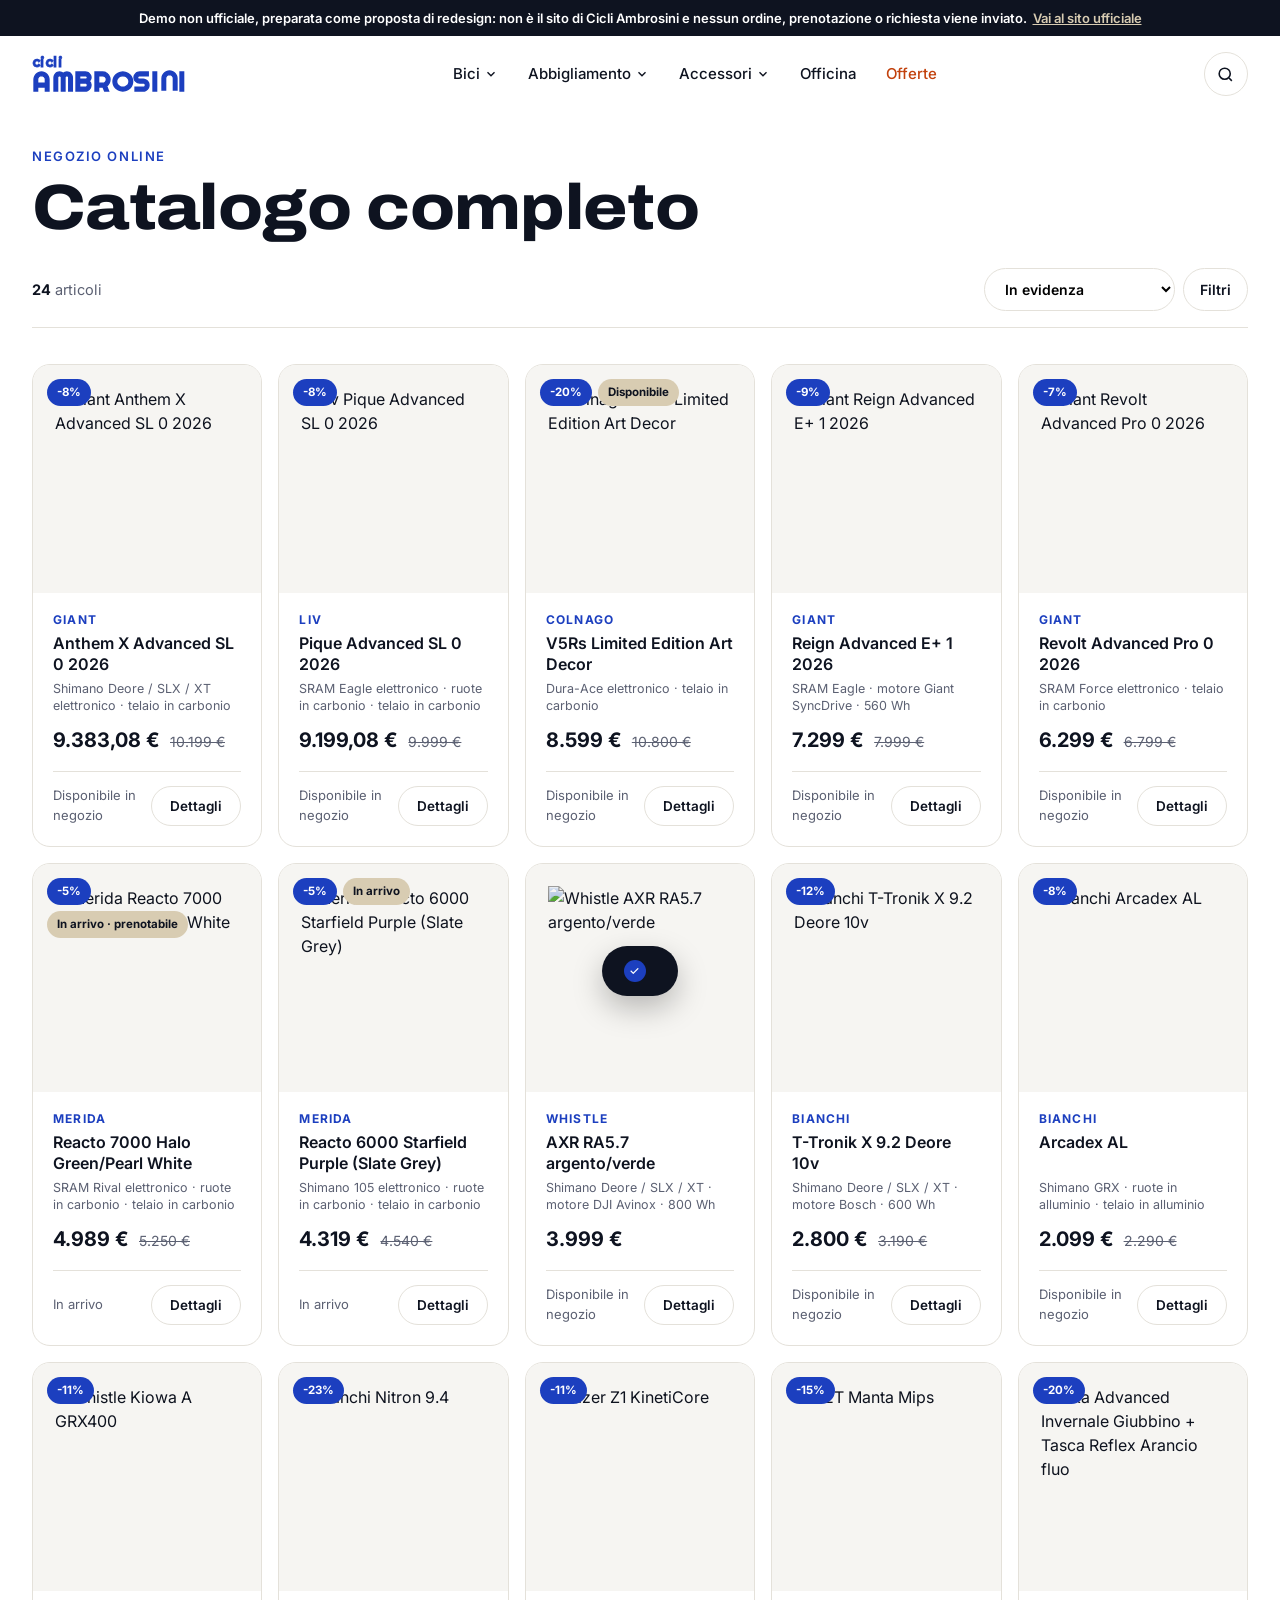
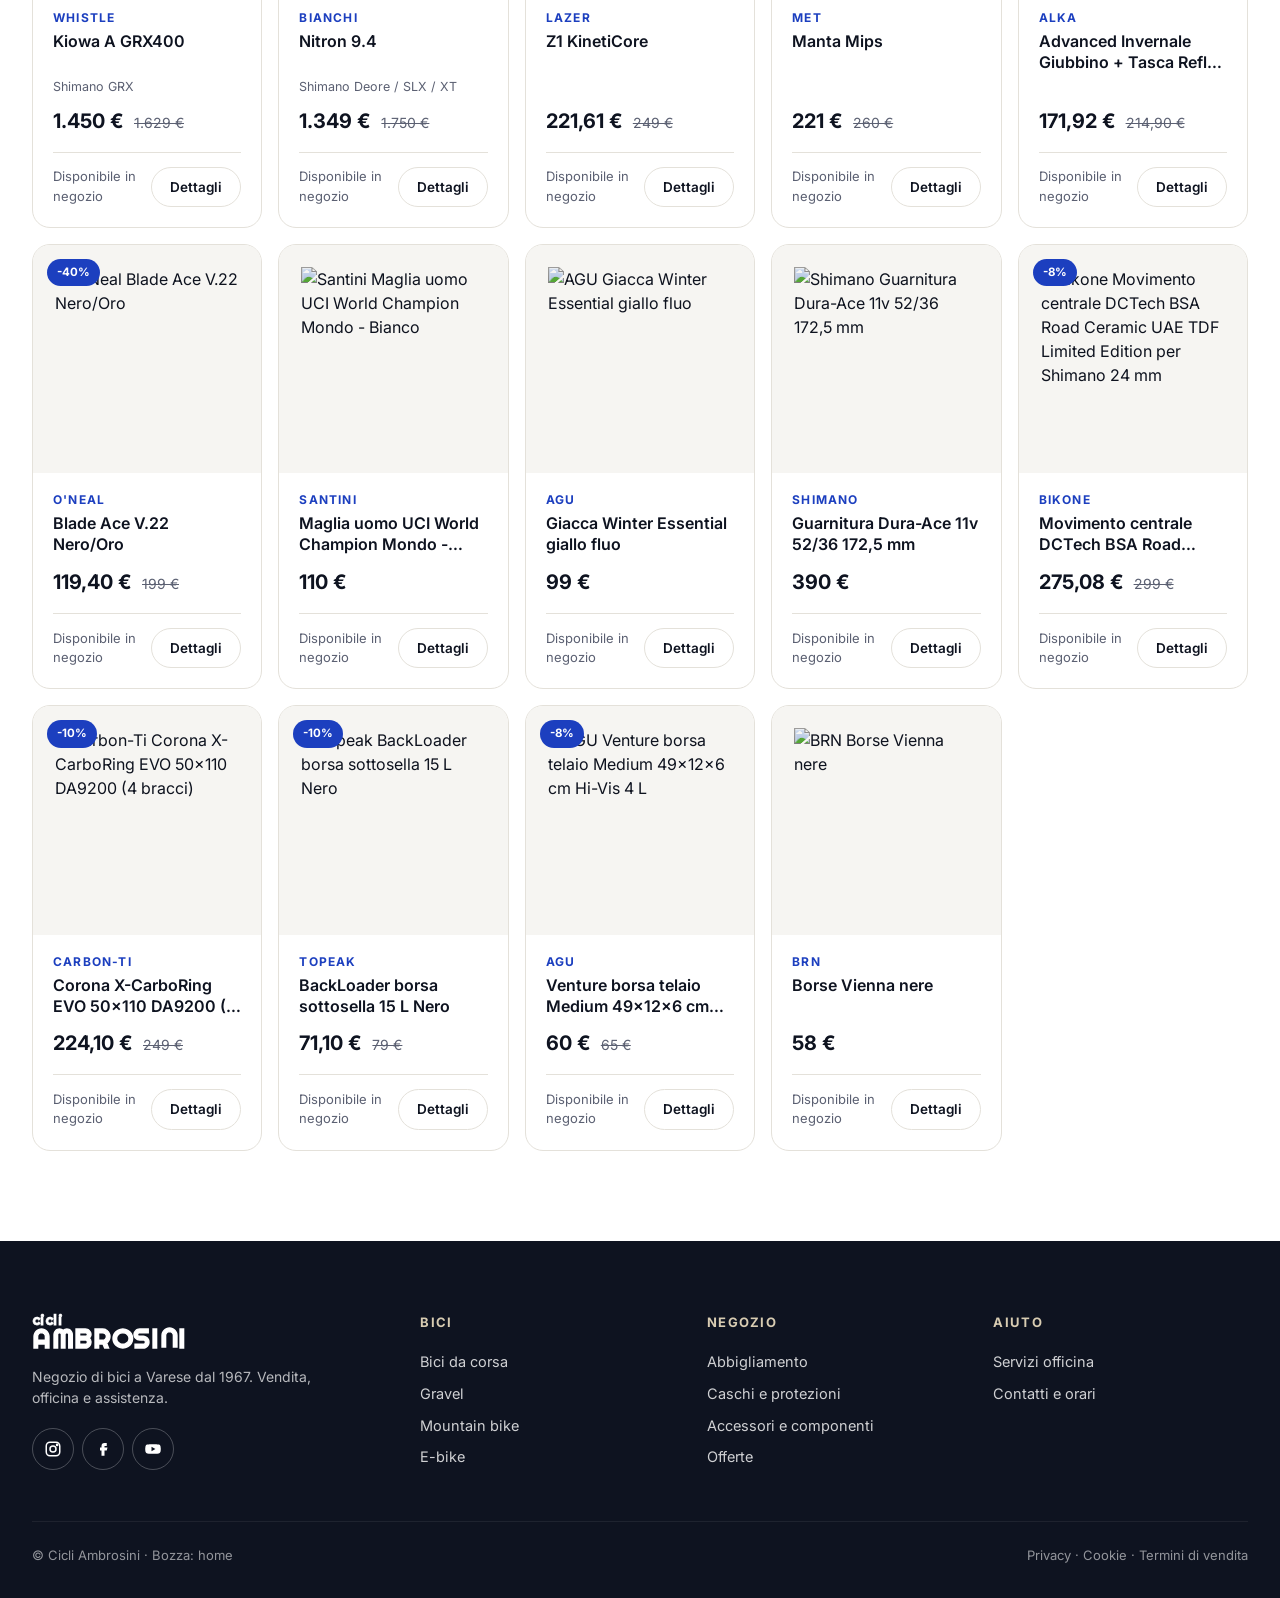
==== commit 7b37d3fc: "Catalogo: filtri chiusi all'ingresso in ogni pagina, si aprono con il pulsante Filtri Co-Authored-By" ====
--- a/catalogo.html
+++ b/catalogo.html
@@ -130,20 +130,15 @@
   .arrows{display:flex;gap:6px;background:var(--stone-light);border-radius:999px;padding:5px}
   .arrows button{width:46px;height:38px;border-radius:999px;display:grid;place-items:center;transition:background .2s}
   .arrows button:hover{background:#fff}
-  .arrows button:disabled{opacity:.35;cursor:default}
-  .arrows button:disabled:hover{background:none}
   .arrows svg{width:18px;height:18px}
 
   /* Categorie */
   .cats{grid-auto-columns:calc((100% - 3*18px)/4)}
-  /* Categorie: la fila non si scorre con trascinamento, trackpad o dito; si sposta solo con le frecce */
-  .rail.cats{overflow:hidden}
   @media(max-width:1000px){.cats{grid-auto-columns:calc((100% - 18px)/2.3)}}
   @media(max-width:560px){.cats{grid-auto-columns:78%}}
   .cat{position:relative;aspect-ratio:3/4;border-radius:var(--radius);overflow:hidden;background:var(--stone-light);color:#fff;isolation:isolate}
-  .cat img{position:absolute;inset:0;width:100%;height:100%;object-fit:cover;z-index:-2;transition:transform .9s cubic-bezier(.2,.7,.2,1)}
-  /* Zoom in al passaggio del mouse (o al focus da tastiera); i bordi della foto restano sempre coperti. Solo con mouse. */
-  @media(hover:hover){.cat:hover img,.cat:focus-visible img{transform:scale(1.08)}}
+  .cat img{position:absolute;inset:0;width:100%;height:100%;object-fit:cover;z-index:-2;transition:transform .6s}
+  .cat:hover img{transform:scale(1.05)}
   .cat::after{content:"";position:absolute;inset:0;z-index:-1;background:linear-gradient(0deg,rgba(8,14,40,.78),rgba(8,14,40,0) 55%)}
   .cat .chip{position:absolute;top:16px;left:16px;background:#fff;color:var(--ink);font-size:12px;font-weight:600;padding:6px 12px;border-radius:999px}
   .cat .txt{position:absolute;left:22px;right:22px;bottom:20px;display:flex;justify-content:space-between;align-items:flex-end;gap:12px}
@@ -198,9 +193,6 @@
   .services small{display:block;opacity:.75;font-size:13px}
   .services em{font-style:normal;font-size:13px;background:#fff;color:var(--blue);padding:5px 12px;border-radius:999px;font-weight:600;white-space:nowrap}
   @media(max-width:900px){.band .in{grid-template-columns:1fr}}
-  /* Officina senza foto: fondo blu pieno, colonna unica */
-  .band.plain::before{display:none}
-  .band.plain .in{grid-template-columns:1fr;align-items:start}
 
   /* Abbigliamento split */
   .split{display:grid;grid-template-columns:1fr 1fr;gap:18px}
@@ -218,7 +210,7 @@
 
   /* Marchi */
   /* Fila dei marchi: scorre via JS (index.html); si può trascinare o scorrere a mano */
-  .brands{overflow-x:auto;overflow-y:hidden;scrollbar-width:none;padding:30px 0;cursor:grab;-webkit-user-select:none;user-select:none}
+  .brands{border-top:1px solid var(--line);border-bottom:1px solid var(--line);overflow-x:auto;overflow-y:hidden;scrollbar-width:none;padding:30px 0;cursor:grab;-webkit-user-select:none;user-select:none}
   .brands::-webkit-scrollbar{display:none}
   .brands.drag{cursor:grabbing}
   .marquee{display:flex;gap:64px;width:max-content}
@@ -253,7 +245,7 @@
   .status.closed{background:#F3E9E6;color:#A23B1F}
   .contact a{display:flex;gap:14px;align-items:center;padding:12px 0;border-bottom:1px solid var(--line);font-size:14.5px}
   .contact a:last-child{border:0}
-  .contact i{width:20px;display:grid;place-items:center;flex:none}
+  .contact i{width:40px;height:40px;border-radius:50%;background:var(--stone-light);display:grid;place-items:center;flex:none}
   .contact i svg{width:18px;height:18px;color:var(--blue)}
   .map{border-radius:var(--radius);overflow:hidden;min-height:340px;background:#ddd}
   .map iframe{width:100%;height:100%;border:0;min-height:340px;filter:saturate(.7)}
@@ -296,7 +288,7 @@
    Stato base = foto + titolo; la classe .anim (aggiunta dal JS) attiva la scena. */
 .sh{padding:12px var(--gutter)}
 .sh-stage{--road:17%;position:relative;max-width:calc(var(--maxw) + 2*var(--gutter));margin:0 auto;height:calc(100svh - 100px);min-height:540px;max-height:920px;border-radius:var(--radius-lg);overflow:hidden;color:#fff;background:radial-gradient(120% 90% at 68% 42%,#2447C8 0%,var(--blue-deep) 72%);isolation:isolate}
-.sh-photo{position:absolute;inset:0;width:100%;height:100%;object-fit:cover;object-position:50% 70%;z-index:2}
+.sh-photo{position:absolute;inset:0;width:100%;height:100%;object-fit:cover;object-position:50% 0%;z-index:2}
 .sh-veil{position:absolute;inset:0;z-index:3;pointer-events:none;background:linear-gradient(90deg,rgba(8,14,40,.82) 0%,rgba(8,14,40,.45) 45%,rgba(8,14,40,.05) 75%),linear-gradient(0deg,rgba(8,14,40,.55),transparent 40%)}
 .sh .hero-copy,.sh .hero-tag{z-index:6}
 .sh-grid,.sh-hills,.sh-road,.sh-bike,.sh-intro,.sh-steps{display:none}
@@ -385,15 +377,6 @@
 .drawer nav a.d-small{font-size:18px;font-family:Inter;font-weight:600;border:0;padding:6px 0}
 .drawer nav a.nav-off{color:#FFB38A}
 
-/* Hero statico con foto nel bosco: su computer il testo sta in alto a sinistra per lasciare libero il ciclista in basso;
-   su telefono il testo sta in alto e la foto resta visibile sotto. */
-.sh .hero-tag{background:rgba(8,14,40,.5);border-color:rgba(255,255,255,.3)}
-@media(min-width:900px){.sh .hero-copy{top:clamp(28px,7vh,72px);bottom:auto}}
-@media(max-width:899px){
-  .sh-photo{object-position:28% 60%}
-  .sh-stage{align-items:flex-start;min-height:min(135vw,560px)}
-  .sh .hero-copy{padding:30px 24px 0}
-}
 
 
 /* ===== Catalogo ===== */
@@ -489,19 +472,6 @@
 .stock::before{content:"";width:8px;height:8px;border-radius:50%;background:#2BA36A}
 .stock.warn::before{background:#E0A21B}
 .stock.out::before{background:#A23B1F}
-/* Prodotto esaurito: scheda leggermente sbiadita nell'elenco, avviso di disponibilità nella pagina prodotto */
-.card.out .ph img,.card.out .brand,.card.out h3,.card.out .specline,.card.out .price{opacity:.55}
-.card.out .ph img{filter:grayscale(.25)}
-.card.out:hover .ph img,.card.out:hover .brand,.card.out:hover h3,.card.out:hover .specline,.card.out:hover .price{opacity:.8}
-.notify{margin-top:22px;padding:20px;border:1.5px solid var(--line);border-radius:var(--radius);background:var(--stone-light)}
-.notify b{display:block;font-size:17px;margin-bottom:4px}
-.notify p{font-size:14px;color:var(--muted);margin-bottom:12px}
-.notify form{display:flex;gap:8px;flex-wrap:wrap}
-.notify input{flex:1 1 200px;min-width:0;padding:14px 18px;border:1.5px solid var(--line);border-radius:999px;font:inherit;background:#fff}
-.notify input:focus{outline:2px solid var(--blue);outline-offset:1px;border-color:transparent}
-.notify .btn{padding:14px 24px}
-.notify-ok{font-weight:600;color:#1E7B4A}
-.notify small{display:block;margin-top:10px;font-size:12px;color:var(--muted)}
 .verify{margin-top:22px;border-radius:16px;padding:18px 20px;background:#EEF7F1;border:1px solid #CFE8D8}
 .verify.partial{background:#FFF7E6;border-color:#F1DDB0}
 .verify.todo{background:var(--stone-light);border-color:var(--line)}
@@ -735,15 +705,12 @@
 </style>
 <style>.demo-banner{position:relative;z-index:1;background:#0E1320;color:#fff;font:600 13px/1.4 Inter,system-ui,sans-serif;text-align:center;padding:9px 16px}.demo-banner a{color:#D8CCB2;text-decoration:underline;margin-left:6px}@media print{.demo-banner{display:none}}
 </style>
+<link rel="stylesheet" href="bozza.css?v=1">
+<script src="bozza.js?v=1" defer></script>
 </head>
 <body>
 <div class="demo-banner" role="note">Demo non ufficiale, preparata come proposta di redesign: non è il sito di Cicli Ambrosini e nessun ordine, prenotazione o richiesta viene inviato.<a href="https://www.cicliambrosini.it" rel="nofollow">Vai al sito ufficiale</a></div>
 
-<div class="topbar"><div class="wrap">
-  <span>Ritiro gratuito in negozio a Varese</span>
-  <span>Spedizione gratuita sopra 60 €</span>
-  <span>Paga in 3 rate senza interessi, da 100 €</span>
-</div></div>
 
 <header id="hdr">
   <div class="wrap head">
@@ -775,11 +742,11 @@
           <a href="https://www.facebook.com/cicliambrosiniofficial/" target="_blank" rel="noopener" aria-label="Facebook"><svg viewBox="0 0 24 24" fill="currentColor"><path d="M14 8h3V4h-3a4 4 0 0 0-4 4v2H8v4h2v7h4v-7h3l1-4h-4V8z"/></svg></a>
           <a href="https://www.youtube.com/@cicliambrosini4947" target="_blank" rel="noopener" aria-label="YouTube"><svg viewBox="0 0 24 24" fill="currentColor"><path d="M22 8.2a3 3 0 0 0-2.1-2.1C18 5.6 12 5.6 12 5.6s-6 0-7.9.5A3 3 0 0 0 2 8.2 31 31 0 0 0 1.6 12 31 31 0 0 0 2 15.8a3 3 0 0 0 2.1 2.1c1.9.5 7.9.5 7.9.5s6 0 7.9-.5a3 3 0 0 0 2.1-2.1 31 31 0 0 0 .4-3.8 31 31 0 0 0-.4-3.8zM10 15V9l5.2 3z"/></svg></a>
         </div></div>
-      <div><h4>Bici</h4><a href="#/c/Strada">Bici da corsa</a><a href="#/c/Gravel">Gravel</a><a href="#/c/Mountain%20bike">Mountain bike</a><a href="#/g/E-bike">E-bike</a><a href="#/c/Citt%C3%A0%20e%20trekking">Città e trekking</a><a href="#/aiutami">Aiutami a scegliere</a></div>
-      <div><h4>Negozio</h4><a href="#/g/Abbigliamento">Abbigliamento</a><a href="#/c/Caschi%20e%20protezioni">Caschi e protezioni</a><a href="#/g/Accessori">Accessori e componenti</a><a href="#/offerte">Offerte</a><a href="#/preferiti">I tuoi preferiti</a></div>
-      <div><h4>Aiuto</h4><a href="#/info/spedizioni">Spedizioni e resi</a><a href="#/info/pagamenti">Pagamenti e rate</a><a href="#/officina">Prenota l'officina</a><a href="#/info/garanzia">Garanzia</a><a href="#/info/contatti">Contatti e orari</a></div>
+      <div><h4>Bici</h4><a href="#/c/Strada">Bici da corsa</a><a href="#/c/Gravel">Gravel</a><a href="#/c/Mountain%20bike">Mountain bike</a><a href="#/g/E-bike">E-bike</a></div>
+      <div><h4>Negozio</h4><a href="#/g/Abbigliamento">Abbigliamento</a><a href="#/c/Caschi%20e%20protezioni">Caschi e protezioni</a><a href="#/g/Accessori">Accessori e componenti</a><a href="#/offerte">Offerte</a></div>
+      <div><h4>Aiuto</h4><a href="#/officina">Servizi officina</a><a href="#/info/contatti">Contatti e orari</a></div>
     </div>
-    <div class="legal"><span>© Cicli Ambrosini · Bozza: <a href="index.html">home</a> · <a href="proposta.html">proposta</a></span><span><a href="#/info/privacy">Privacy</a> · <a href="#/info/cookie">Cookie</a> · <a href="#/info/termini">Termini di vendita</a></span></div>
+    <div class="legal"><span>© Cicli Ambrosini · Bozza: <a href="index.html">home</a></span><span><a href="#/info/privacy">Privacy</a> · <a href="#/info/cookie">Cookie</a> · <a href="#/info/termini">Termini di vendita</a></span></div>
   </div>
 </footer>
 
@@ -787,7 +754,7 @@
 <div class="toast" id="toast"><i>✓</i><span></span></div>
 
 <script>
-const DATA={"items": [{"s": "100-guanto-brisker-orange-black", "n": "100% Guanto BRISKER Orange/Black", "b": "100%", "c": ["Calze e guanti"], "p": 31.5, "o": 35, "r": "", "img": ["6420e3_e01e44c50ae04ec7b0972ee6058aa9e9~mv2.jpg"], "d": "<p>Calore senza peso. Madre Natura ha incontrato il suo avversario con questo guanto a basso profilo progettato per farti andare veloce nelle giornate più fresche. Ottieni la quantità perfetta di isolamento per bloccare le temperature umide e fresche mantenendo al tempo stesso destrezza e controllo eccezionali della tua bici. Funzionano bene per quei giorni di esplorazione o manutenzione di sentieri freddi.<\/p>", "info": [], "opt": [{"t": "Taglia", "v": ["M"]}], "stock": true, "url": "https://www.cicliambrosini.it/product-page/100-guanto-brisker-orange-black", "dn": "Guanti Brisker Orange/Black", "dok": true, "dup": null, "cat": "Guanti", "grp": "Abbigliamento", "v": {"st": "verified", "url": "https://www.100percent.com/products/brisker-gloves-fluo-orange-black", "site": "100%", "name": "BRISKER Gloves Fluo Orange/Black", "ean": ["0841269184168", "0841269184175", "0841269184182", "0841269184199", "0841269184205"], "sum": "Guanto MTB invernale leggero, pensato per giornate fresche e umide: isola dal freddo senza togliere sensibilità sulle leve.", "hl": ["Dorso soft-shell leggermente isolato", "Palmo Clarino monostrato con grip in silicone", "Polsino in neoprene con chiusura regolabile", "Punte compatibili touchscreen"], "spec": [["Polsino", "Neoprene"], ["Chiusura", "Regolabile in TPR con velcro"], ["Dorso", "Soft-shell leggermente isolato"], ["Interno", "Microfibra traspirante"], ["Visibilità", "Grafiche riflettenti sul dorso"], ["Palmo", "Clarino monostrato"], ["Grip", "Grafiche in silicone sul palmo"], ["Touchscreen", "Punte delle dita con rivestimento conduttivo"], ["Colore", "Fluo Orange/Black"], ["Codice (SKU)", "10003-00010 (S) … 10003-00014 (2XL)"]], "img": ["https://cdn.shopify.com/s/files/1/0042/0190/6234/files/Z-10016-004_2-Brisker-palm.jpg?v=1768522624"], "diff": [], "sizes": ["S", "M", "L", "XL", "2XL"], "note": "EAN pubblicati come UPC-A a 12 cifre, qui convertiti in GTIN-13 (prefisso 0). Ordine: S, M, L, XL, 2XL. Il negozio ha solo la M (0841269184175).", "conf": "high"}, "f": {"disp": "Disponibile", "tg": ["M"], "sub": null}, "sl": "", "c0": "Guanti", "hide": false, "pl": "https://buy.stripe.com/test_dRm5kFboyat7cABdP22ZO03", "sp": "price_1UL1xDRtTf4MjH1r7ysghrSG"}, {"s": "100-guanto-celium-black-grey", "n": "100% Guanto CELIUM Black/Grey", "b": "100%", "c": ["Calze e guanti"], "p": 14.75, "o": 29.5, "r": "", "img": ["6420e3_fb933af71b0940318b7c1919687f7285~mv2.jpg"], "d": "<p>Il tessuto in maglia elastica per le mani aumenta la traspirabilità e il comfort con una sensazione ultra leggera sulla pelle.<\/p><p>I rinforzi sulle dita migliorano il movimento ed assorbono l'umidità.<\/p><p>Il pollice in microfibra aiuta a pulire la protezione gli occhiali o a rimuovere il sudore dal viso.<\/p><p>Palmo della mano monostrato in Clarino traforato per una maggiore ventilazione e comfort.<\/p><p>Dettagli in silicone sul palmo per migliorare la presa e la trazione sulle leve dei freni.<\/p><p>Il filato ad alta tecnologia integrato ti mantiene connesso ai tuoi dispositivi.<\/p>", "info": [], "opt": [{"t": "Taglia", "v": ["M", "L"]}], "stock": true, "url": "https://www.cicliambrosini.it/product-page/100-guanto-celium-black-grey", "dn": "Guanti Celium Black/Grey", "dok": true, "dup": null, "cat": "Guanti", "grp": "Abbigliamento", "v": {"st": "verified", "url": "https://www.100percent.com/products/celium-gloves-black-grey-mtb", "site": "100%", "name": "CELIUM Gloves Black/Grey MTB", "ean": ["0841269184809", "0841269184816", "0841269184830", "0841269184847"], "sum": "Il guanto MTB più leggero di 100%: dorso in rete elastica molto traspirante, palmo sottile forato e calzata slip-on senza chiusure.", "hl": ["Il modello più leggero della gamma guanti 100%", "Palmo Clarino monostrato forato", "Pollice in microfibra per pulire occhiali e sudore", "Punte compatibili touchscreen"], "spec": [["Chiusura", "Slip-on, senza velcro"], ["Dorso", "Rete elastica (stretch mesh) ultraleggera"], ["Dita", "Soffietti in rete per mobilità e traspirazione"], ["Pollice", "In microfibra"], ["Palmo", "Clarino monostrato forato"], ["Grip", "Stampe in silicone su palmo e dita"], ["Grafiche", "Sublimate, resistenti allo sbiadimento"], ["Touchscreen", "Punte delle dita con rivestimento conduttivo"], ["Colore", "Black/Grey"], ["Codice (SKU)", "10007-00000 (S) … 10007-00004 (2XL)"]], "img": [], "diff": [{"field": "taglie", "detail": "Il negozio vende M e L; sulla scheda ufficiale la taglia L non è più elencata tra le varianti (restano S, M, XL, 2XL)."}], "sizes": ["S", "M", "L", "XL", "2XL"], "note": "EAN convertiti da UPC-A (prefisso 0). Ordine: S, M, XL, 2XL; EAN della L non pubblicato sulla pagina.", "conf": "high"}, "f": {"disp": "Disponibile", "tg": ["M", "L"], "sub": null}, "sl": "", "c0": "Guanti", "hide": false, "pl": "https://buy.stripe.com/test_5kQ6oJboy0SxgQR7qE2ZO05", "sp": "price_1UL1xDRtTf4MjH1r5jQKh9hq"}, {"s": "100-guanto-celium-yellow", "n": "100% Guanto CELIUM Yellow", "b": "100%", "c": ["Calze e guanti"], "p": 17.7, "o": 29.5, "r": "", "img": ["6420e3_ef02d0d90e3644b8b8f2650b34431f36~mv2.jpg"], "d": "<p>Il tessuto in maglia elastica per le mani aumenta la traspirabilità e il comfort con una sensazione ultra leggera sulla pelle.<\/p><p>I rinforzi sulle dita migliorano il movimento ed assorbono l'umidità.<\/p><p>Il pollice in microfibra aiuta a pulire la protezione gli occhiali o a rimuovere il sudore dal viso.<\/p><p>Palmo della mano monostrato in Clarino traforato per una maggiore ventilazione e comfort.<\/p><p>Dettagli in silicone sul palmo per migliorare la presa e la trazione sulle leve dei freni.<\/p><p>Il filato ad alta tecnologia integrato ti mantiene connesso ai tuoi dispositivi.<\/p>", "info": [], "opt": [{"t": "Taglia", "v": ["L", "XL"]}], "stock": true, "url": "https://www.cicliambrosini.it/product-page/100-guanto-celium-yellow", "dn": "Guanti Celium Yellow", "dok": true, "dup": null, "cat": "Guanti", "grp": "Abbigliamento", "v": {"st": "partial", "url": "https://www.100percent.com/products/celium-gloves-black-grey-mtb", "site": "100%", "name": "CELIUM Gloves (famiglia)", "ean": [], "sum": "Guanto MTB ultraleggero con dorso in rete elastica e palmo Clarino forato; la variante gialla non è più presente sul sito ufficiale.", "hl": ["Il modello più leggero della gamma guanti 100%", "Palmo Clarino monostrato forato", "Calzata slip-on", "Punte compatibili touchscreen"], "spec": [["Chiusura", "Slip-on, senza velcro"], ["Dorso", "Rete elastica (stretch mesh) ultraleggera"], ["Pollice", "In microfibra"], ["Palmo", "Clarino monostrato forato"], ["Grip", "Stampe in silicone su palmo e dita"], ["Touchscreen", "Punte delle dita con rivestimento conduttivo"]], "img": [], "diff": [{"field": "colore", "detail": "La colorazione Yellow non compare nel catalogo ufficiale attuale (100percent.com e 100percent.eu): esistono Black/Grey, Grey, Racer Red, Slate Blue."}], "sizes": ["S", "M", "L", "XL", "2XL"], "note": "Dati tecnici presi dalla scheda Celium Black/Grey (stessa costruzione). Nessun EAN ufficiale per la variante gialla.", "conf": "medium"}, "f": {"disp": "Disponibile", "tg": ["L", "XL"], "sub": null}, "sl": "", "c0": "Guanti", "hide": false, "pl": "https://buy.stripe.com/test_eVq7sNeAKdFjfMNeT62ZO04", "sp": "price_1UL1xDRtTf4MjH1r2VW05FYA"}, {"s": "100-guanto-ridecamp-yellow", "n": "100% Guanto RIDECAMP Yellow", "b": "100%", "c": ["Calze e guanti"], "p": 12.25, "o": 24.5, "r": "", "img": ["6420e3_d6541898198e4539ac93059bee8b9a45~mv2.jpg", "6420e3_8550bbb585da4c0d96322e2d2e73fdd9~mv2.webp"], "d": "<p>Polsino slip-on ergonomico goffrato su misura per adattarsi all'orologio da allenamento<\/p><p>La mano superiore in nylon / spandex offre comfort e flessibilità<\/p><p>Palmo in Clarino ™ monostrato<\/p><p>Soffietti elasticizzati per le dita<\/p><p>Il palmo e le dita stampati in silicone migliorano la presa e la trazione della leva<\/p><p>Il thread tecnologico integrato ti mantiene connesso con il tuo dispositivo digitale<\/p>", "info": [], "opt": [{"t": "Taglia", "v": ["M Yellow", "XL Black Grey", "XXL Black Grey", "S Yellow"]}], "stock": true, "url": "https://www.cicliambrosini.it/product-page/100-guanto-ridecamp-yellow", "dn": "Guanti Ridecamp Yellow", "dok": true, "dup": null, "cat": "Guanti", "grp": "Abbigliamento", "v": {"st": "verified", "url": "https://www.100percent.com/products/ridecamp-gloves-fluo-yellow", "site": "100%", "name": "RIDECAMP Gloves Fluo Yellow", "ean": ["0841269185783", "0841269185790", "0841269185806", "0841269185813", "0841269185820", "0841269185769", "0841269185776"], "sum": "Guanto MTB/moto tuttofare, semplice da calzare grazie al polsino slip-on, con palmo sottile e stampe in silicone per il controllo delle leve.", "hl": ["Polsino slip-on ergonomico goffrato", "Palmo Clarino monostrato", "Silicone su palmo e dita per il grip", "Punte compatibili touchscreen"], "spec": [["Polsino", "Slip-on ergonomico goffrato"], ["Dorso", "Maglia (knit) resistente, confortevole e flessibile"], ["Palmo", "Clarino monostrato"], ["Dita", "Soffietti elasticizzati tra le dita"], ["Grip", "Stampe in silicone su palmo e dita per presa e controllo leve"], ["Touchscreen", "Punte delle dita con rivestimento conduttivo"], ["Codice (SKU) S-2XL giallo", "10011-00010 … 10011-00014"], ["Colore", "Fluo Yellow"]], "img": [], "diff": [{"field": "descrizione", "detail": "Il negozio indica dorso in nylon/spandex; la scheda ufficiale parla di maglia (knit) resistente."}, {"field": "colore", "detail": "Tra le opzioni del negozio ci sono anche XL e XXL Black Grey: sul sito ufficiale la variante è Black/Charcoal."}], "sizes": ["S", "M", "L", "XL", "2XL"], "note": "EAN convertiti da UPC-A (prefisso 0). Primi 5: Fluo Yellow S-2XL; ultimi 2: Black/Charcoal XL e 2XL (varianti presenti tra le opzioni del negozio). Esiste anche una nuova versione FA26 con codici diversi.", "conf": "high"}, "f": {"disp": "Disponibile", "tg": ["S", "M", "XL", "XXL"], "sub": null}, "sl": "", "c0": "Guanti", "hide": false, "pl": "https://buy.stripe.com/test_3cI8wRcsC58N8klbGU2ZO06", "sp": "price_1UL1xDRtTf4MjH1rQ6PF8buH"}, {"s": "100-masc-racecraft-sahara-mirror-silver", "n": "100% Masc. RACECRAFT Sahara - Mirror Silver", "b": "100%", "c": [], "p": 62.3, "o": 89, "r": "", "img": ["6420e3_fe6c6623d5364b49991ec31563a56cc6~mv2.jpg"], "d": "", "info": [], "opt": [], "stock": true, "url": "https://www.cicliambrosini.it/product-page/100-masc-racecraft-sahara-mirror-silver", "dn": "Maschera Racecraft Sahara lente Mirror Silver", "dok": false, "dup": null, "cat": "Occhiali e maschere", "grp": "Abbigliamento", "v": {"st": "notfound", "url": null, "site": "100%", "name": null, "ean": [], "sum": null, "hl": [], "spec": [], "img": [], "diff": [], "sizes": [], "note": "Maschera Racecraft Sahara (lente Mirror Silver) non presente sui siti ufficiali 100% (100percent.com e 100percent.eu): risultano solo lenti e ricambi Racecraft 2. Probabilmente fuori catalogo.", "conf": "none"}, "f": {"disp": "Disponibile", "tg": [], "sub": null}, "sl": "", "c0": "Occhiali e maschere", "hide": false, "pl": "https://buy.stripe.com/test_14A5kFcsC9p3gQRfXa2ZO08", "sp": "price_1UL1xERtTf4MjH1rU4I5fZB4"}, {"s": "100-masch-racecraft-2-arsham-silver", "n": "100% Masch. RACECRAFT 2 Arsham Silver", "b": "100%", "c": [], "p": 62.3, "o": 89, "r": "", "img": ["6420e3_7f12f81f1e794647baeca41d74337745~mv2.jpg"], "d": "", "info": [], "opt": [], "stock": true, "url": "https://www.cicliambrosini.it/product-page/100-masch-racecraft-2-arsham-silver", "dn": "Maschera Racecraft 2 Arsham lente Silver", "dok": false, "dup": null, "cat": "Occhiali e maschere", "grp": "Abbigliamento", "v": {"st": "notfound", "url": null, "site": "100%", "name": null, "ean": [], "sum": null, "hl": [], "spec": [], "img": [], "diff": [], "sizes": [], "note": "Maschera Racecraft 2 Arsham (lente Silver) non presente sui siti ufficiali 100% (100percent.com e 100percent.eu): risultano solo lenti e ricambi Racecraft 2. Probabilmente fuori catalogo.", "conf": "none"}, "f": {"disp": "Disponibile", "tg": [], "sub": null}, "sl": "", "c0": "Occhiali e maschere", "hide": false, "pl": "https://buy.stripe.com/test_9B6dRbgIS6cR9op5iw2ZO09", "sp": "price_1UL1xERtTf4MjH1r3iwdrygy"}, {"s": "100-masch-racecraft-2-korb-silver", "n": "100% Masch. RACECRAFT 2 Korb, Silver", "b": "100%", "c": [], "p": 62.3, "o": 89, "r": "", "img": ["6420e3_a7f7845dd0df48be892eafb1f9a3a658~mv2.jpg"], "d": "", "info": [], "opt": [], "stock": true, "url": "https://www.cicliambrosini.it/product-page/100-masch-racecraft-2-korb-silver", "dn": "Maschera Racecraft 2 Korb lente Silver", "dok": false, "dup": null, "cat": "Occhiali e maschere", "grp": "Abbigliamento", "v": {"st": "notfound", "url": null, "site": "100%", "name": null, "ean": [], "sum": null, "hl": [], "spec": [], "img": [], "diff": [], "sizes": [], "note": "Maschera Racecraft 2 Korb (lente Silver) non presente sui siti ufficiali 100% (100percent.com e 100percent.eu): risultano solo lenti e ricambi Racecraft 2. Probabilmente fuori catalogo.", "conf": "none"}, "f": {"disp": "Disponibile", "tg": [], "sub": null}, "sl": "", "c0": "Occhiali e maschere", "hide": false, "pl": "https://buy.stripe.com/test_28E7sNboy7gV1VX26k2ZO07", "sp": "price_1UL1xERtTf4MjH1rSoZ1Vikb"}, {"s": "307300705-borsa-top-tube-venture-6x12x23cm-hi-vis-0-7lt", "n": "307300705 Borsa Top Tube VENTURE 6x12x23cm Hi-Vis 0,7lt", "b": "AGU", "c": [], "p": 35, "o": 40, "r": "", "img": ["6420e3_5ee5bf9bb0614704879f6450d5fed7e6~mv2.webp"], "d": "", "info": [{"t": "Specifiche tecniche", "h": "<p>Borsa Top Tube VENTURE 6x12x23cm Hi-Vis Bikepacking 0,7lt AGU<\/p>\n<p>100% Poliestere \"GreenSphere\"<br>\n100% Idrorepellente<br>\nApertura Zip YKK Idrorepellente<\/p>"}], "opt": [], "stock": true, "url": "https://www.cicliambrosini.it/product-page/307300705-borsa-top-tube-venture-6x12x23cm-hi-vis-0-7lt", "dn": "Venture borsa top tube 6x12x23 cm Hi-Vis 0,7 L", "dok": false, "dup": null, "cat": "Borse e portaborracce", "grp": "Accessori", "v": {"st": "verified", "url": "https://agu.com/it/top-tube-borsa-per-il-telaio-venture-reflective-mist-41503400-000", "site": "AGU", "name": "Venture Top Tube Bag – Reflective Mist", "ean": ["8717565649880"], "sum": "Borsa da tubo orizzontale AGU Venture da 0,7 litri in poliestere riciclato idrorepellente, con stampa riflettente integrale e zip apribile con una mano.", "hl": ["Capacità 0,7 L, 6 x 12 x 23 cm", "Poliestere 100% riciclato (Greensphere)", "Stampa riflettente integrale Reflective Mist", "Due tasche in rete e divisorio interno"], "spec": [["Dimensioni", "6 x 12 x 23 cm"], ["Volume", "0,7 L"], ["Peso", "95 g"], ["Materiale", "Poliestere riciclato Greensphere, idrorepellente"], ["Colore", "Reflective Mist (riflettente)"], ["Fissaggio", "Cinghie"], ["Bici compatibili", "Trekking, strada, gravel, MTB"], ["Codice articolo", "41503400-000"]], "img": [], "diff": [], "sizes": [], "note": "'Hi-Vis' del negozio corrisponde alla colorazione riflettente Reflective Mist. Il codice 307300705 nel titolo del negozio non è un codice AGU.", "conf": "high"}, "f": {"disp": "Disponibile", "tg": [], "sub": "Borse"}, "sl": "", "c0": "Borse", "hide": false, "pl": "https://buy.stripe.com/test_7sYdRbaku6cRgQRaCQ2ZO0a", "sp": "price_1UL1xERtTf4MjH1rAQ9eNrUR"}, {"s": "abus-bordo-granit-x-plus-serratura-pieghevole-6500-85-nero", "n": "Abus Bordo Granit X-Plus serratura pieghevole 6500/85 nero", "b": "ABUS", "c": [], "p": 75, "o": 152, "r": "", "img": ["6420e3_a15109c8d346470e8b3a5b3cbb544e35~mv2.webp", "6420e3_79d07ff0b35f4036b6898018682b59ee~mv2.webp"], "d": "<p>Applicazione / Uso<\/p><ul> <li>consigliato per la messa in sicurezza dei veicoli in aree ad alto tasso di furto<\/li> <li>Protezione ottimale contro i furti di moto e scooter leggeri e di valore<\/li><\/ul><p>Tecnologia<\/p><ul> <li>barre piatte in acciaio, ciascuna di 5,5 mm di spessore<\/li> <li>le piastre rivestite proteggono la vernice dai graffi<\/li> <li>rappresenta l'anello di congiunzione perfetto tra una serratura a U e una catena tradizionale<\/li> <li>copertura della serratura rivestita in silicone<\/li> <li>serratura a prova di manomissione, di alta qualità, tipo Abus-X-Plus<\/li> <li>corpo, pannelli e rivetti in acciaio speciale temprato rinforzato<\/li> <li>Include due chiavi e una scheda codificata per ordinare altre chiavi.<\/li><\/ul><p>Fissaggio e trasporto<\/p><ul> <li>custodia ergonomica per il trasporto inclusa<\/li> <li>Installazione rapida con cinghie in velcro<\/li><\/ul><p>Suggerimento / Consiglio<\/p><ul> <li>il dispositivo di sicurezza consente di agganciare due biciclette tra loro<\/li><\/ul><p>Dimensioni<\/p><ul> <li>Lunghezza dell'allacciatura: 85 cm<\/li><\/ul>", "info": [], "opt": [], "stock": true, "url": "https://www.cicliambrosini.it/product-page/abus-bordo-granit-x-plus-serratura-pieghevole-6500-85-nero", "dn": "Bordo Granit X-Plus 6500/85 lucchetto pieghevole nero", "dok": true, "dup": null, "cat": "Pompe, attrezzi e lucchetti", "grp": "Accessori", "v": {"st": "verified", "url": "https://www.abus.com/usa/Products/Blogs/One-Key-Option/One-Key-Types-of-keys/OneKey-XPlus/BORDO-GRANIT-XPlus-6500-85-black-bag-ST", "site": "ABUS", "name": "BORDO GRANIT XPlus™ 6500/85 black + bag ST", "ean": ["4003318551604"], "sum": "Lucchetto pieghevole ABUS di fascia alta, lungo 85 cm, con maglie in acciaio temprato da 5,5 mm e cilindro XPlus antiscasso; versione nera con borsa di trasporto.", "hl": ["Livello di sicurezza ABUS 15, il massimo della famiglia BORDO", "Maglie in acciaio temprato da 5,5 mm con rivetti speciali protetti", "Cilindro a dischi XPlus resistente allo scasso", "Borsa di trasporto ST inclusa"], "spec": [["Tipo", "Lucchetto pieghevole"], ["Lunghezza", "85 cm"], ["Spessore maglie", "5,5 mm, acciaio temprato"], ["Cilindro", "XPlus"], ["Chiusura", "A chiave"], ["Livello di sicurezza ABUS", "15"], ["Colore", "Nero"], ["Peso", "1,76 kg (3,88 lb)"], ["Allarme", "No"], ["Supporto incluso", "Borsa ST"]], "img": [], "diff": [{"field": "uso", "detail": "Il negozio lo presenta anche come protezione per moto e scooter leggeri; la scheda ufficiale lo descrive come lucchetto per bicicletta."}], "sizes": ["85 cm"], "note": "Pagina ufficiale disponibile solo sul sito ABUS USA (la versione internazionale dà 404; modello sostituito in catalogo dal BORDO GRANIT 6500K). La variante con supporto SH ha EAN 4003318780684. Immagini ufficiali su c1.abus.com non incluse: il CDN blocca le richieste curl (403).", "conf": "high"}, "f": {"disp": "Disponibile", "tg": [], "sub": "Lucchetti"}, "sl": "", "c0": "Lucchetti", "hide": false, "pl": "https://buy.stripe.com/test_4gM7sNboyat77gh7qE2ZO0b", "sp": "price_1UL1xERtTf4MjH1rrrs1ipLT"}, {"s": "agu-core-jersey-ss-ii-essential-men-army-green", "n": "Agu Core Jersey SS II Essential Men Army Green", "b": "AGU", "c": ["Maglie, salopette e giacche"], "p": 50, "o": 65, "r": "Contattateci per altre taglie", "img": ["6420e3_6d86bfb3fb424b47b7e06a73715f3f69~mv2.webp"], "d": "<p>Realizzata in materiale traspirante e ad asciugatura rapida con dettagli sottili, questa maglia da ciclismo è l'ideale per un giro in bicicletta.<\/p><p>Abbiamo utilizzato poliestere di alta qualità, ma abbiamo comunque mantenuto la maglia a un prezzo accessibile, ideale per il ciclista alle prime armi.<\/p><p><strong>Caratteristiche:<\/strong><\/p><p>La maglia da ciclismo ha maniche in morbido poliestere che non irritano durante la guida<\/p><p>Con la cerniera completa di alta qualità (YKK) puoi decidere quanto ventilato vuoi guidare<\/p><p>Nelle tre tasche posteriori puoi riporre gli oggetti che vuoi portare con te come una giacca, cibo o attrezzi<\/p><p>Ampia, traspirante, adatta per la guida con lo zaino: questa maglia ha tutto ciò che cerchi come mountain biker<\/p><p>Materiale: 100% poliestere interlock, asciugatura rapida e traspirante<\/p>", "info": [], "opt": [{"t": "Taglia", "v": ["M"]}], "stock": true, "url": "https://www.cicliambrosini.it/product-page/agu-core-jersey-ss-ii-essential-men-army-green", "dn": "Core Jersey SS II Essential uomo Army Green", "dok": true, "dup": null, "cat": "Maglie, giacche e salopette", "grp": "Abbigliamento", "v": {"st": "verified", "url": "https://agu.com/it/core-maglia-essential-uomini-army-green-45319200-011", "site": "AGU", "name": "Core Jersey SS Essential Men – Army Green", "ean": ["8720866065907", "8720866065914", "8720866065921", "8720866065938", "8720866065945", "8720866065952"], "sum": "Maglia da ciclismo a maniche corte AGU Core, linea Essential, in poliestere interlock traspirante e ad asciugatura rapida, con zip YKK e tre tasche posteriori.", "hl": ["Poliestere interlock traspirante e ad asciugatura rapida", "Zip YKK con copricerniera", "3 tasche posteriori", "Silicone antiscivolo in vita"], "spec": [["Linea", "Essential"], ["Tessuto", "Poliestere interlock"], ["Zip", "YKK a tutta lunghezza"], ["Tasche", "3 posteriori"], ["Temperatura d'uso", "10-25 °C"], ["Stagione", "Primavera, estate, autunno"], ["Colore", "Army Green"], ["Codice articolo", "45319200-011"]], "img": [], "diff": [], "sizes": [], "note": "EAN per le 6 taglie (codici 45319200-011-03 ... -08).", "conf": "high"}, "f": {"disp": "Chiedi al negozio", "tg": ["M"], "sub": "Maglie e giacche"}, "sl": "", "c0": "Maglie e giacche", "hide": false, "pl": "https://buy.stripe.com/test_aFa14p8cm1WB7ghdP22ZO0d", "sp": "price_1UL1xERtTf4MjH1rkBVpy8NQ"}, {"s": "agu-giacca-winter-essential", "n": "AGU Giacca Winter Essential", "b": "AGU", "c": ["Maglie, salopette e giacche"], "p": 99, "o": null, "r": "", "img": ["6420e3_768ea1b246ca4e7ab6befa31e2c9cdf1~mv2.jpg"], "d": "<p>Composta da una varietà di tessuti antivento e idrorepellenti, questa giacca termica riesce a mantenerti caldo e asciutto a un prezzo interessante. Grazie all'inserto altamente traspirante sul dorso il sudore evapora rapidamente, ed è realizzato per resistere con facilità a brevi periodi di pioggia. Sono stati aggiunti elementi riflettenti per una maggiore sicurezza e visibilità durante questi mesi più bui.<\/p><p>Conosci tutte le caratteristiche di <strong>AGU<\/strong> <strong>Giacca Winter Essential<\/strong>? Su <strong>bikeinn<\/strong> selezioniamo prodotti di <strong>ciclismo<\/strong> che sono personalizzati a seconda delle attività e degli sport differenti. Se stai cercando invece altri prodotti di <strong>Abbigliamento uomo<\/strong>, dai uno sguardo alla nostra collezione completa di <strong>Giacche<\/strong>. Tutte le marche che vendiamo, come <strong>AGU<\/strong>, sono tutte correlate allo sport o alle attività che rappresentano. Tutte le nostre marche preferite sono comprovate in azienda dal nostro team di esperti di <strong>ciclismo<\/strong>!<\/p>", "info": [], "opt": [{"t": "Taglia", "v": ["L", "XL"]}], "stock": true, "url": "https://www.cicliambrosini.it/product-page/agu-giacca-winter-essential", "dn": "Giacca Winter Essential giallo fluo", "dok": false, "dup": null, "cat": "Maglie, giacche e salopette", "grp": "Abbigliamento", "v": {"st": "partial", "url": "https://agu.com/it/winter-jacket-ii-essential-men", "site": "AGU", "name": "Winter Jacket II Essential Men", "ean": [], "sum": "Giacca invernale entry-level AGU in poliestere riciclato con pannello antivento frontale, trattamento idrorepellente, inserto traspirante sul dorso e dettagli ad alta visibilità.", "hl": ["Windblock frontale e trattamento idrorepellente", "Inserto posteriore traspirante Summerit", "Stampa riflettente e tessuto giallo fluo", "3 tasche + 1 con zip"], "spec": [["Materiale", "Poliestere riciclato Greensphere"], ["Protezione", "Windblock frontale, trattamento idrorepellente"], ["Dorso", "Inserto traspirante Summerit Super Soft"], ["Chiusura", "Zip integrale con camlock"], ["Tasche", "3 + 1 con zip"], ["Colore", "Black/Yellow"], ["Stagione", "Inverno"], ["Codice articolo", "44208800-002"]], "img": [], "diff": [{"field": "descrizione", "detail": "La descrizione del negozio contiene un riferimento a un altro rivenditore ('Su bikeinn selezioniamo...'), da rimuovere."}], "sizes": [], "note": "Il negozio non indica il colore; nessun EAN pubblicato sulla pagina ufficiale.", "conf": "medium"}, "f": {"disp": "Disponibile", "tg": ["L", "XL"], "sub": "Maglie e giacche"}, "sl": "", "c0": "Maglie e giacche", "hide": false, "pl": "https://buy.stripe.com/test_cNi8wRdwG7gV1VXh1e2ZO0e", "sp": "price_1UL1xERtTf4MjH1r8ld4aQrC"}, {"s": "alka-advanced-invernale-giubbini-tasca-reflex", "n": "Alka Advanced Invernale Giubbini + Tasca Reflex", "b": "Alka", "c": ["Maglie, salopette e giacche"], "p": 171.92, "o": 214.9, "r": "", "img": ["6420e3_7c1860daf2d7414084b6b91c6eb57107~mv2.jpg", "6420e3_0c82deacfdba486b98c90ec307284d4f~mv2.jpg"], "d": "<p>Giubbino Invernale manica lunga.<br>Tessuto a 3 strati idrorepellente con membrana “Eco-WR”.<br>Fascia stampata riflettente sul davanti.<br>Fondo manica con polsino sagomato.<br>Patta sottolampo e proteggi collo.<br>Lampo Cam-Lock.<br>3 tasche posteriori completamente riflettenti e con bordino reflex.<br>Logo Alka microiniezione cucito a cuore.<br>Fondo con elastico interno siliconato Alka.<\/p><p>LINEA TECNICA E PERFORMANTE<\/p><p>Capi dalla vestibilita’ anatomica, fatti per soddisfare le piu’ alte<br>aspettative del ciclista. Tessuti e trattamenti esclusivi, vestibilita’<br>ultra aderente, soluzioni tecniche innovative: il massimo che si puo’<br>chiedere ad un capo da ciclismo.<\/p>", "info": [], "opt": [{"t": "Taglia", "v": ["M", "L", "XL", "XXL", "XXXL"]}], "stock": true, "url": "https://www.cicliambrosini.it/product-page/alka-advanced-invernale-giubbini-tasca-reflex", "dn": "Advanced Invernale Giubbino + Tasca Reflex Arancio fluo", "dok": true, "dup": null, "cat": "Maglie, giacche e salopette", "grp": "Abbigliamento", "v": {"st": "verified", "url": "https://store.alka-sport.com/prodotti/uomo/giacche-uomo/giubbino-2/", "site": "Alka Sport", "name": "Advanced Invernale Giubbino + Tasca Reflex", "ean": [], "sum": "Giubbino invernale Alka Advanced a manica lunga in tessuto a 3 strati idrorepellente con membrana Eco-WR e tasche posteriori riflettenti.", "hl": ["Tessuto 3 strati con membrana Eco-WR", "3 tasche posteriori riflettenti", "Zip Cam-Lock, patta sottozip e paracollo", "Uso consigliato da 0 a 15 °C"], "spec": [["Codice", "ANX553"], ["Vestibilità", "Regular"], ["Temperatura d'uso", "da 0 a 15 °C"], ["Tessuti", "Alka Irlanda Bio, Alka Lumi, Alka Termostrato"], ["Protezione termica", "5/5"], ["Impermeabilità", "4/5"], ["Protezione dal vento", "4/5"], ["Traspirabilità", "4/5"], ["Colori", "Arancio fluo, Bordeaux, Multicolor, Nero, Nero/Giallo fluo, Nero/Rosso, Petrolio"]], "img": [], "diff": [], "sizes": ["XS", "S", "M", "L", "XL", "XXL", "3XL"], "note": "Fonte: shop ufficiale Alka Sport. Colore del capo in negozio non indicato; EAN non pubblicati.", "conf": "high"}, "f": {"disp": "Disponibile", "tg": ["M", "L", "XL", "XXL", "XXXL"], "sub": "Maglie e giacche"}, "sl": "", "c0": "Maglie e giacche", "hide": false, "pl": "https://buy.stripe.com/test_bJe28t9gq0Sx589cKY2ZO0c", "sp": "price_1UL1xERtTf4MjH1rD7rnUZzw"}, {"s": "alka-advanced-invernale-magliamanica-lunga-tasca-reflex", "n": "Alka Advanced invernale magliamanica lunga +tasca reflex", "b": "Alka", "c": ["Maglie, salopette e giacche"], "p": 99.2, "o": 124, "r": "", "img": ["6420e3_0fecae2af40e4220a63a5279e556bb3d~mv2.jpg", "6420e3_62f1a14aa2b94cc3ad6c0692af63336e~mv2.jpg"], "d": "<p>Maglia invernale manica lunga.<br>Maglia termica garzata strutturata con tre tessuti differenti.<br>Fondo manica con polsino sagomato.<br>Patta copri cursore proteggi collo.<br>Lampo Cam-Lock.<br>3 tasche posteriori completamente riflettenti e con bordino reflex.<br>Logo Alka microiniezione cucito a cuore.<br>Fondo con elastico interno siliconato Alka.<\/p><p>LINEA TECNICA E PERFORMANTE<\/p><p>Capi dalla vestibilita’ anatomica, fatti per soddisfare le piu’ alte<br>aspettative del ciclista. Tessuti e trattamenti esclusivi, vestibilita’<br>ultra aderente, soluzioni tecniche innovative: il massimo che si puo’<br>chiedere ad un capo da ciclismo.<\/p>", "info": [], "opt": [{"t": "Taglia", "v": ["L", "XL", "XXL", "XXXL"]}], "stock": true, "url": "https://www.cicliambrosini.it/product-page/alka-advanced-invernale-magliamanica-lunga-tasca-reflex", "dn": "Advanced Invernale Maglia Manica Lunga + Tasca Reflex Arancio fluo", "dok": true, "dup": null, "cat": "Maglie, giacche e salopette", "grp": "Abbigliamento", "v": {"st": "verified", "url": "https://store.alka-sport.com/prodotti/uomo/maglie-uomo/maglia-ml/", "site": "Alka Sport", "name": "Advanced Invernale Maglia Manica Lunga + Tasca Reflex", "ean": [], "sum": "Maglia invernale Alka Advanced a manica lunga in tessuto termico garzato, con tre tasche posteriori riflettenti e zip Cam-Lock.", "hl": ["Tessuto termico garzato a tre materiali", "3 tasche posteriori riflettenti", "Zip Cam-Lock con copricursore", "Uso consigliato da 10 a 18 °C"], "spec": [["Codice", "ANX552"], ["Vestibilità", "Regular"], ["Temperatura d'uso", "da 10 a 18 °C"], ["Tessuti", "Alka Lumi, Alka Muffle, Alka Termostrato"], ["Protezione termica", "3/5"], ["Impermeabilità", "1/5"], ["Protezione dal vento", "1/5"], ["Traspirabilità", "4/5"], ["Colori", "Arancio fluo, Bordeaux, Multicolor, Nero, Nero/Giallo fluo, Nero/Rosso, Petrolio"]], "img": [], "diff": [], "sizes": ["XS", "S", "M", "L", "XL", "XXL", "3XL"], "note": "Fonte: shop ufficiale Alka Sport. EAN non pubblicati.", "conf": "high"}, "f": {"disp": "Disponibile", "tg": ["L", "XL", "XXL", "XXXL"], "sub": "Maglie e giacche"}, "sl": "", "c0": "Maglie e giacche", "hide": false, "pl": "https://buy.stripe.com/test_7sY7sN78i9p36cdh1e2ZO0i", "sp": "price_1UL1xFRtTf4MjH1rmJ5q5kCF"}, {"s": "alka-copriscarpe-invernali", "n": "Alka Copriscarpe Invernali", "b": "Alka", "c": ["Accessori invernali"], "p": 29, "o": 34.9, "r": "", "img": ["6420e3_f1235845bd884d24a0d0e8187d9fb72e~mv2.jpg"], "d": "<p>Copriscarpe invernali con tessuto accoppiato:<br>1°strato 100% PL,<br>2°strato Membrana idrofilica 100% PL,<br>3°strato tessuto garzato 100% PL.<br>Profili e Logo Alka reflex.<\/p>", "info": [], "opt": [{"t": "Taglia", "v": ["M (40-42)", "L (43-44)"]}], "stock": true, "url": "https://www.cicliambrosini.it/product-page/alka-copriscarpe-invernali", "dn": "Copriscarpe Invernali", "dok": true, "dup": null, "cat": "Scarpe e copriscarpe", "grp": "Abbigliamento", "v": {"st": "verified", "url": "https://store.alka-sport.com/prodotti/donna/accessori-donna/copriscarpe-invernali/", "site": "Alka Sport", "name": "Accessori Copriscarpe Invernali", "ean": [], "sum": "Copriscarpe invernali Alka in tessuto accoppiato a tre strati con membrana idrofilica, profili e logo riflettenti.", "hl": ["Tessuto a 3 strati con membrana idrofilica", "Profili e logo riflettenti", "Impermeabilità e antivento 4/5", "Colore nero"], "spec": [["Codice", "AN632"], ["Strato esterno", "100% poliestere"], ["Membrana", "Idrofilica 100% poliestere"], ["Strato interno", "Tessuto garzato 100% poliestere"], ["Impermeabilità", "4/5"], ["Protezione dal vento", "4/5"], ["Colore", "Nero"]], "img": [], "diff": [{"field": "Taglie", "detail": "Il negozio indica M (40-42) e L (43-44); il sito ufficiale usa taglie S-XL senza corrispondenza con il numero di scarpa"}], "sizes": ["S", "M", "L", "XL"], "note": "Fonte: shop ufficiale Alka Sport.", "conf": "medium"}, "f": {"disp": "Disponibile", "tg": ["M", "L"], "sub": "Copriscarpe"}, "sl": "", "c0": "Copriscarpe", "hide": false, "pl": "https://buy.stripe.com/test_28E14p9gq58N589fXa2ZO0h", "sp": "price_1UL1xFRtTf4MjH1rRl2JuAyr"}, {"s": "alka-cuffia-invernale", "n": "Alka Cuffia Invernale", "b": "Alka", "c": ["Calze e guanti", "Accessori invernali"], "p": 25, "o": 29.9, "r": "", "img": ["6420e3_3322cfda97ec460496e39ad4e501716d~mv2.jpg"], "d": "<p>Cuffia invernale in tessuto termico ed elastico, ideale come sottocasco. Logo Alka Termoapplicato<\/p>", "info": [], "opt": [{"t": "Taglia", "v": ["Taglia Unica"]}], "stock": true, "url": "https://www.cicliambrosini.it/product-page/alka-cuffia-invernale", "dn": "Cuffia Invernale", "dok": true, "dup": null, "cat": "Calze, cappellini e scaldacollo", "grp": "Abbigliamento", "v": {"st": "verified", "url": "https://store.alka-sport.com/prodotti/donna/accessori-donna/cuffia-invernale/", "site": "Alka Sport", "name": "Accessori Cuffia Invernale", "ean": [], "sum": "Cuffia sottocasco Alka in tessuto termico elasticizzato, per proteggere testa e orecchie dal freddo.", "hl": ["Tessuto termico elasticizzato", "Ideale sotto il casco", "Taglia unica, colore nero"], "spec": [["Codice", "AN649"], ["Colore", "Nero"], ["Protezione dal vento", "4/5"], ["Impermeabilità", "1/5"]], "img": [], "diff": [], "sizes": ["Unica"], "note": "Fonte: shop ufficiale Alka Sport.", "conf": "high"}, "f": {"disp": "Disponibile", "tg": ["Taglia unica"], "sub": "Accessori invernali"}, "sl": "", "c0": "Accessori invernali", "hide": false, "pl": "https://buy.stripe.com/test_aFacN78cmcBf301bGU2ZO0g", "sp": "price_1UL1xFRtTf4MjH1rZrHx01fU"}, {"s": "alka-gambali-lycra-felpati", "n": "Alka Gambali Lycra Felpati", "b": "Alka", "c": ["Calze e guanti", "Accessori invernali"], "p": 39, "o": 44.9, "r": "", "img": ["6420e3_27720a93d50e4a2393e660ad33e267d4~mv2.jpg"], "d": "<p>Gambali in lycra. Elastico interno siliconato Alka per un effetto antiscivolo<\/p>", "info": [], "opt": [{"t": "Taglia", "v": ["S-M", "L-XL"]}], "stock": true, "url": "https://www.cicliambrosini.it/product-page/alka-gambali-lycra-felpati", "dn": "Gambali Lycra Felpati", "dok": true, "dup": null, "cat": "Calze, cappellini e scaldacollo", "grp": "Abbigliamento", "v": {"st": "verified", "url": "https://store.alka-sport.com/prodotti/donna/accessori-donna/gambali-lycra-2/", "site": "Alka Sport", "name": "Accessori Gambali Lycra Felpati", "ean": [], "sum": "Gambali Alka in lycra felpata con elastico interno siliconato antiscivolo, per le mezze stagioni.", "hl": ["Lycra felpata 85% PA, 15% elastan", "Elastico siliconato antiscivolo", "Uso consigliato da 5 a 12 °C"], "spec": [["Codice", "AN612"], ["Tessuto", "85% poliammide, 15% elastan (Vuelta Nero)"], ["Temperatura d'uso", "da 5 a 12 °C"], ["Protezione termica", "3/5"], ["Traspirabilità", "4/5"], ["Colore", "Nero"]], "img": [], "diff": [], "sizes": ["S/M", "L/XL", "XXL"], "note": "Fonte: shop ufficiale Alka Sport.", "conf": "high"}, "f": {"disp": "Disponibile", "tg": ["S-M", "L-XL"], "sub": "Accessori invernali"}, "sl": "", "c0": "Accessori invernali", "hide": false, "pl": "https://buy.stripe.com/test_14A28t8cmeJncAB4es2ZO0f", "sp": "price_1UL1xFRtTf4MjH1roMGVHHXW"}, {"s": "alka-manicotti-lycra-felpati", "n": "Alka Manicotti Lycra Felpati", "b": "Alka", "c": ["Calze e guanti", "Accessori invernali"], "p": 32, "o": 36.9, "r": "", "img": ["6420e3_e4af4a5645eb42a398905ba5700cc84c~mv2.jpg"], "d": "<p>Manicotti in lycra.<br>Elastico interno siliconato Alka per un effetto antiscivolo.<br>Logo Alka termoapplicato.<\/p>", "info": [], "opt": [{"t": "Taglia", "v": ["S-M", "L-XL"]}], "stock": true, "url": "https://www.cicliambrosini.it/product-page/alka-manicotti-lycra-felpati", "dn": "Manicotti Lycra Felpati", "dok": true, "dup": null, "cat": "Calze, cappellini e scaldacollo", "grp": "Abbigliamento", "v": {"st": "verified", "url": "https://store.alka-sport.com/prodotti/donna/accessori-donna/manicotti-lycra/", "site": "Alka Sport", "name": "Accessori Manicotti Lycra Felpati", "ean": [], "sum": "Manicotti Alka in lycra felpata con elastico interno siliconato antiscivolo e logo termoapplicato.", "hl": ["Lycra felpata 85% PA, 15% elastan", "Elastico siliconato antiscivolo", "Uso consigliato da 5 a 15 °C"], "spec": [["Codice", "AN602"], ["Tessuto", "85% poliammide, 15% elastan (Vuelta Nero)"], ["Temperatura d'uso", "da 5 a 15 °C"], ["Protezione termica", "2/5"], ["Traspirabilità", "4/5"], ["Colore", "Nero"]], "img": [], "diff": [], "sizes": ["S/M", "L/XL", "XXL"], "note": "Fonte: shop ufficiale Alka Sport.", "conf": "high"}, "f": {"disp": "Disponibile", "tg": ["S-M", "L-XL"], "sub": "Accessori invernali"}, "sl": "", "c0": "Accessori invernali", "hide": false, "pl": "https://buy.stripe.com/test_eVq00l50acBfastcKY2ZO0l", "sp": "price_1UL1xGRtTf4MjH1rCZWZ69BI"}, {"s": "atala-cult-7-2-28-grigio-lt-9v-batt-418w", "n": "AtaLA - Cult 7.2 28\" grigio LT 9V Batt.418W", "b": "Atala", "c": ["E-City"], "p": 1499, "o": 1869, "r": "", "img": ["6420e3_b86c25a5e2ab47708586feed75198376~mv2.jpg"], "d": "", "info": [{"t": "Specifiche Tecniche", "h": "<p>SPECIFICHE MECCANICHE<br>\nTelaio Alu. Hydroformed 700c, easy access, integrated battery, internal cables<br>\nForcella Suntour NEX 700c, alu with alu crown, 50mm o Zoom 187D, 29”, 65mm, Coil<br>\nSerie sterzo FSA integrated 1”1/8<br>\nGuarnitura AM80 alu 170mm, Miche 38T<br>\nCambio Shimano Altus RD-M310 / L-TWOO RD-V4007-M-2, 7s<br>\nComandi Shimano Tourney SL-RS35 RevoShift, 7s / L-TWOO SL-V4007-7W-2, 7s<br>\nFreni Shimano BR-MT200 hydraulic disc, Rotor 160 mm CL / Clarks M2 hydraulic disc, Rotor 160 mm CL<br>\nPacco pignoni Shimano HG200 7s 12-32 / L-TWOO FW-207 7s 13-28<br>\nPedali Resin antislip<br>\nMozzi Shimano TX505 32h, CL, quick release / Alu 32h, CL, quick release<br>\nCerchi Rodi 700c, double wall w/eylets, 32h, disc<br>\nAttacco manubrio Byte alu over, ahead, adjustable<br>\nPiega manubrio Byte alu over<br>\nReggisella Byte alu with clamp, 27,2mm<br>\nSella Selle Royal Aurorae w/elastomer<br>\nCoperture Byte Trento 700x45c, with reflecting line<br>\nParafanghi Single stay speedy<br>\nCopricatena Plastic, L type<br>\nPortapacchi Rear alu 14mm with spring, 25kg load<br>\nLuci esterne Axa front (15 lux) and rear LED, controlled by display and twilight sensor<br>\nTaglia 45<br>\nColore Pastel Grey/Blue Navi Matt<br>\nNote kickstand Ursus adjustable rear, keyring<br>\nSPECIFICHE ELETTRICHE<br>\nCoppia massima 80 Nm<br>\nTipo sensore Torque<br>\nBatteria 418<br>\nTipo caricabatteria 2A Europlug<br>\nTempo di ricarica 100%: 6:30h / 80%: 4h40m<br>\nVelocità max assistita 25 km/h<br>\nDisplay A10 LCD Remote / Atala A10 LCD Smart CAN, with remote control<br>\nPotenza 5 levels, Power adjustlevel1: 50%level2: 100%level3: 150%level4: 200%level5: 250%<\/p>"}], "opt": [{"t": "Taglia", "v": ["45"]}], "stock": false, "url": "https://www.cicliambrosini.it/product-page/atala-cult-7-2-28-grigio-lt-9v-batt-418w", "dn": "Cult 7.2 LT9 28\" grigio", "dok": false, "dup": null, "cat": "Città e trekking", "grp": "Bici", "v": {"st": "partial", "url": "https://www.atala.it/prodotti/cult-72-lt9", "site": "Atala", "name": "Cult 7.2 LT9", "ean": [], "sum": "E-bike da città Atala con ruote 700c, telaio in alluminio con batteria integrata da 417 Wh e motore centrale AM80 da 80 Nm, completa di parafanghi, portapacchi e luci.", "hl": ["Motore centrale AM80 Agile CAN 36V, 250 W e 80 Nm", "Batteria Phylion 417 Wh integrata nel telaio", "Trasmissione L-TWOO 9 velocità 11-34", "Freni a disco idraulici Clarks M2 con dischi da 180 mm"], "spec": [["Telaio", "Alluminio idroformato 700c, batteria integrata, cavi interni"], ["Forcella", "Suntour NEX 700c, alluminio, 50 mm"], ["Serie sterzo", "FSA integrata 1\"1/8"], ["Guarnitura", "AM80 alluminio 170 mm, FSA 38T"], ["Cambio", "L-TWOO RD-V4009-L-2, 9v"], ["Comandi", "L-TWOO SL-V4009-9W-2, 9v"], ["Freni", "Clarks M2 a disco idraulici, rotori 180 mm Center Lock"], ["Cassetta", "L-TWOO CS-A5 9v 11-34"], ["Pedali", "Resina antiscivolo"], ["Mozzo anteriore", "Shimano TX505 32 fori, Center Lock, sgancio rapido"], ["Cerchi", "Rodi 700c doppia parete con occhielli, 32 fori, disc"], ["Attacco manubrio", "Byte alluminio, regolabile"], ["Manubrio", "Byte alluminio"], ["Reggisella", "Byte ammortizzato 40 mm, 27,2 mm"], ["Sella", "Selle Royal Lancia"], ["Pneumatici", "Byte Trento 700x45c con banda riflettente"], ["Parafanghi", "Single stay speedy"], ["Portapacchi", "Posteriore alluminio 14 mm con molla, carico 25 kg"], ["Luci", "Axa anteriore 15 lux e posteriore LED, gestite da display e sensore crepuscolare"], ["Batteria", "Phylion Li-Ion 36V 417 Wh, sul telaio, BMS Smart UART"], ["Display", "A10 LCD Remote"], ["Motore", "AM80 Agile CAN 36V, centrale"], ["Potenza / coppia", "250 W / 80 Nm"], ["Velocità max assistita", "25 km/h"], ["Livelli di assistenza", "5"], ["Tempo di ricarica", "100%: 6h18m / 80%: 4h38m"], ["Extra", "Assistenza alla camminata, controllo luci, info velocità e batteria"], ["Colore", "Pastel Gray/Blue Navy"]], "img": [], "diff": [{"field": "trasmissione", "detail": "Il negozio elenca componenti a 7 velocità (Shimano Altus/Tourney o L-TWOO 7v, pignoni 12-32/13-28); il modello ufficiale LT9 ha L-TWOO 9 velocità con cassetta 11-34 (coerente con '9V' nel nome del negozio)."}, {"field": "freni", "detail": "Negozio: Shimano BR-MT200 o Clarks M2 con dischi 160 mm; ufficiale: Clarks M2 con dischi 180 mm."}, {"field": "componenti", "detail": "Negozio: coro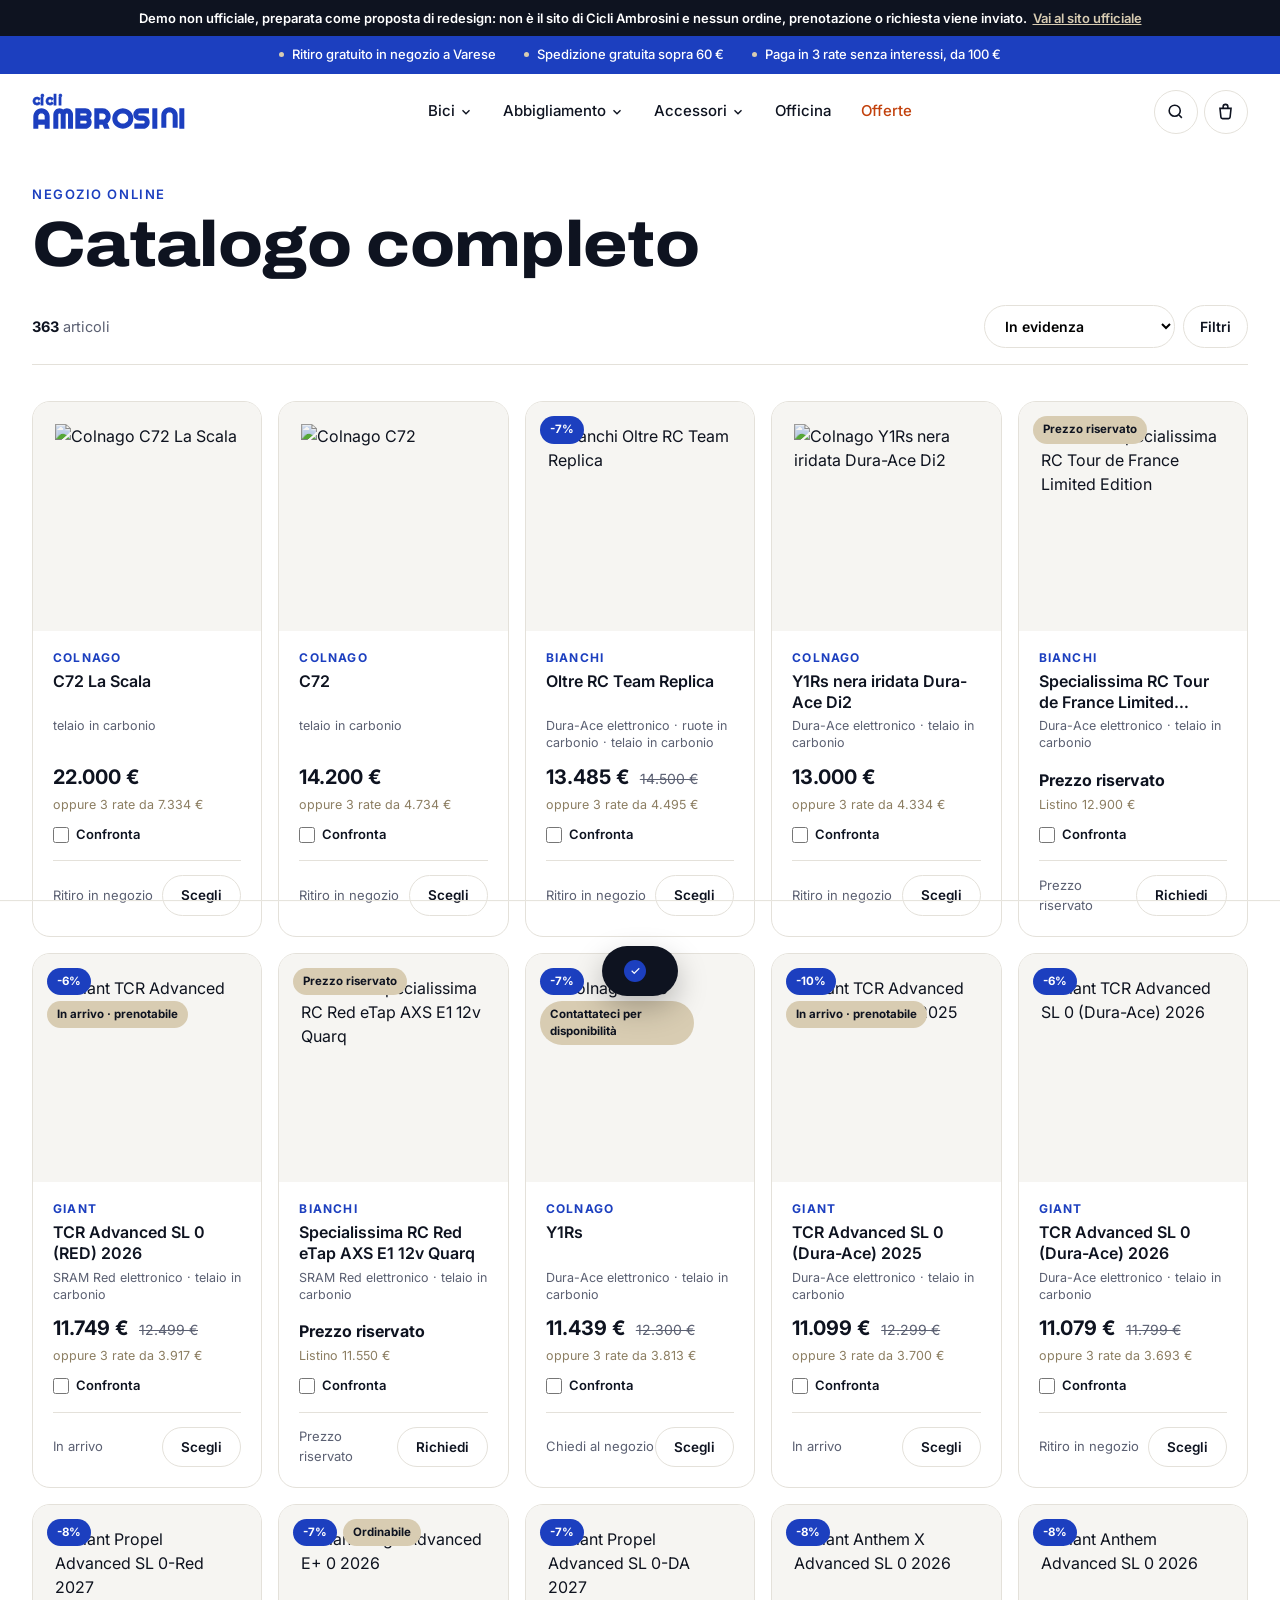
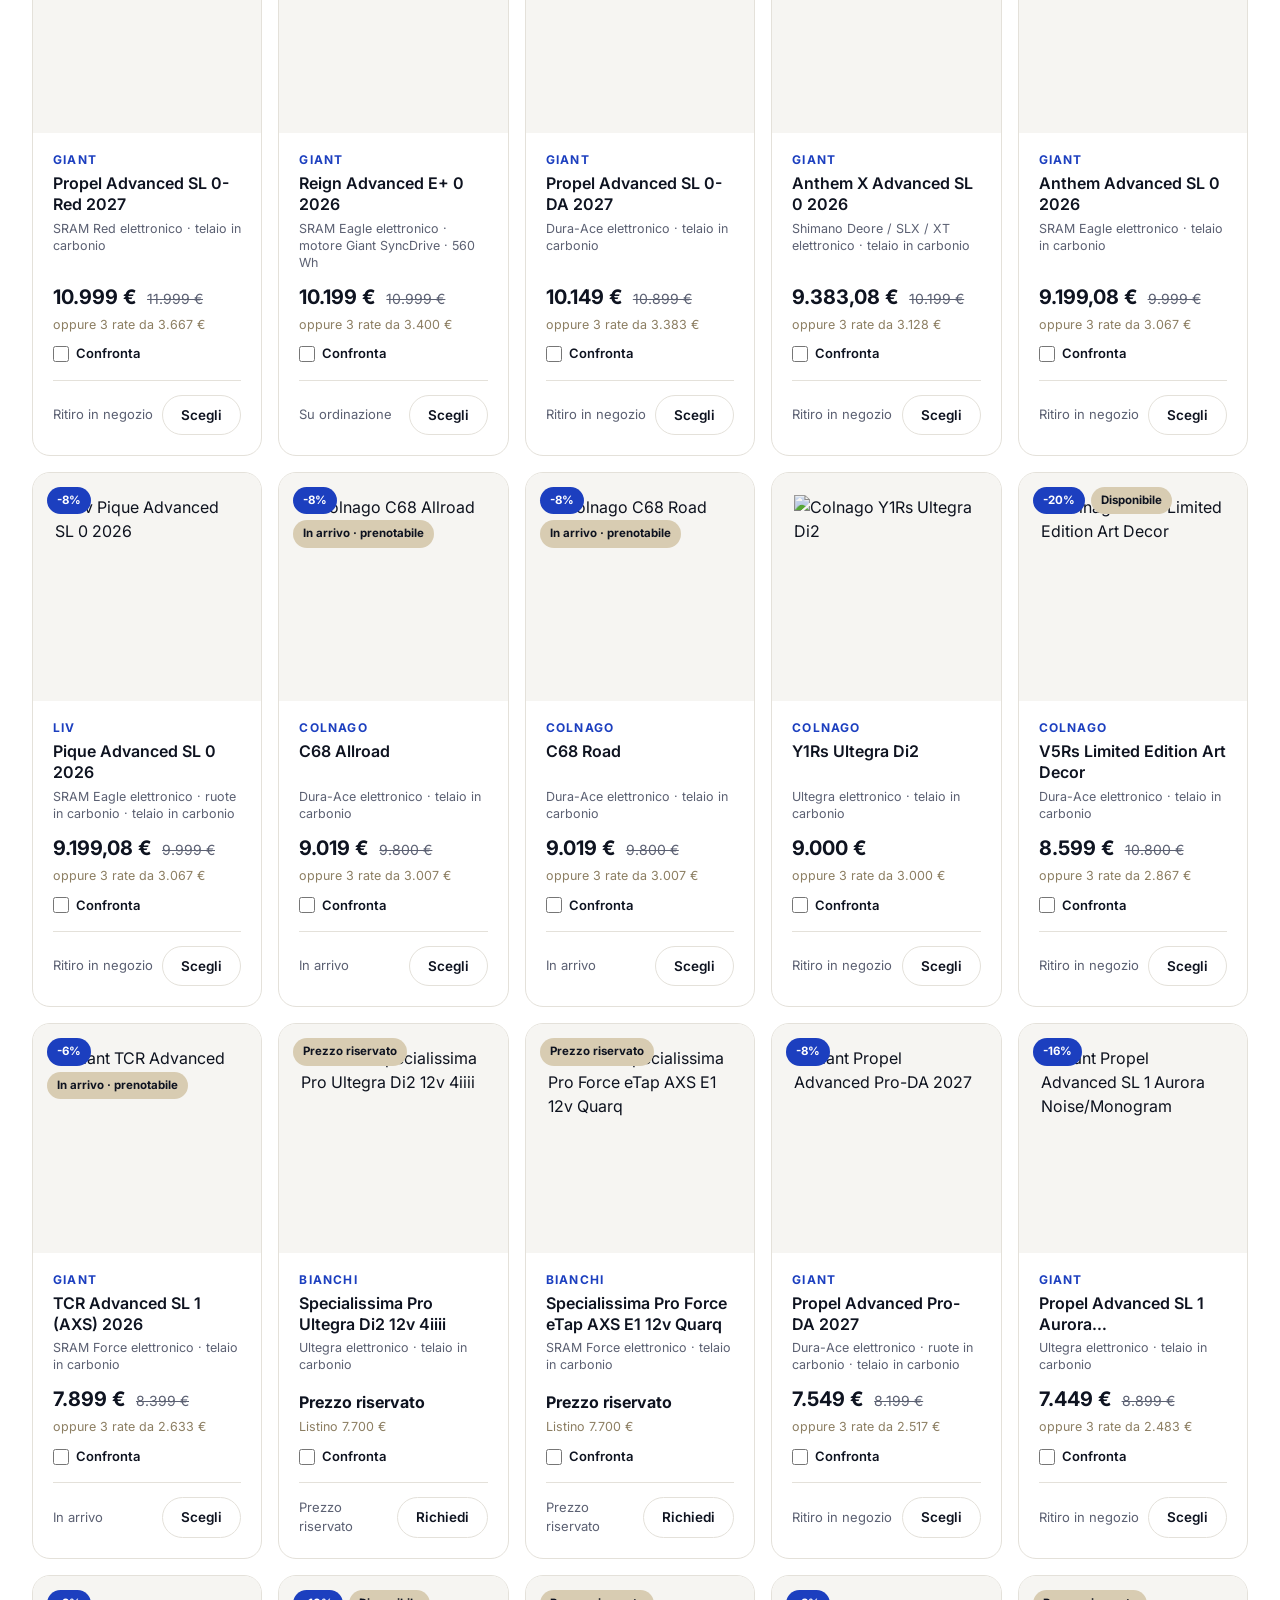
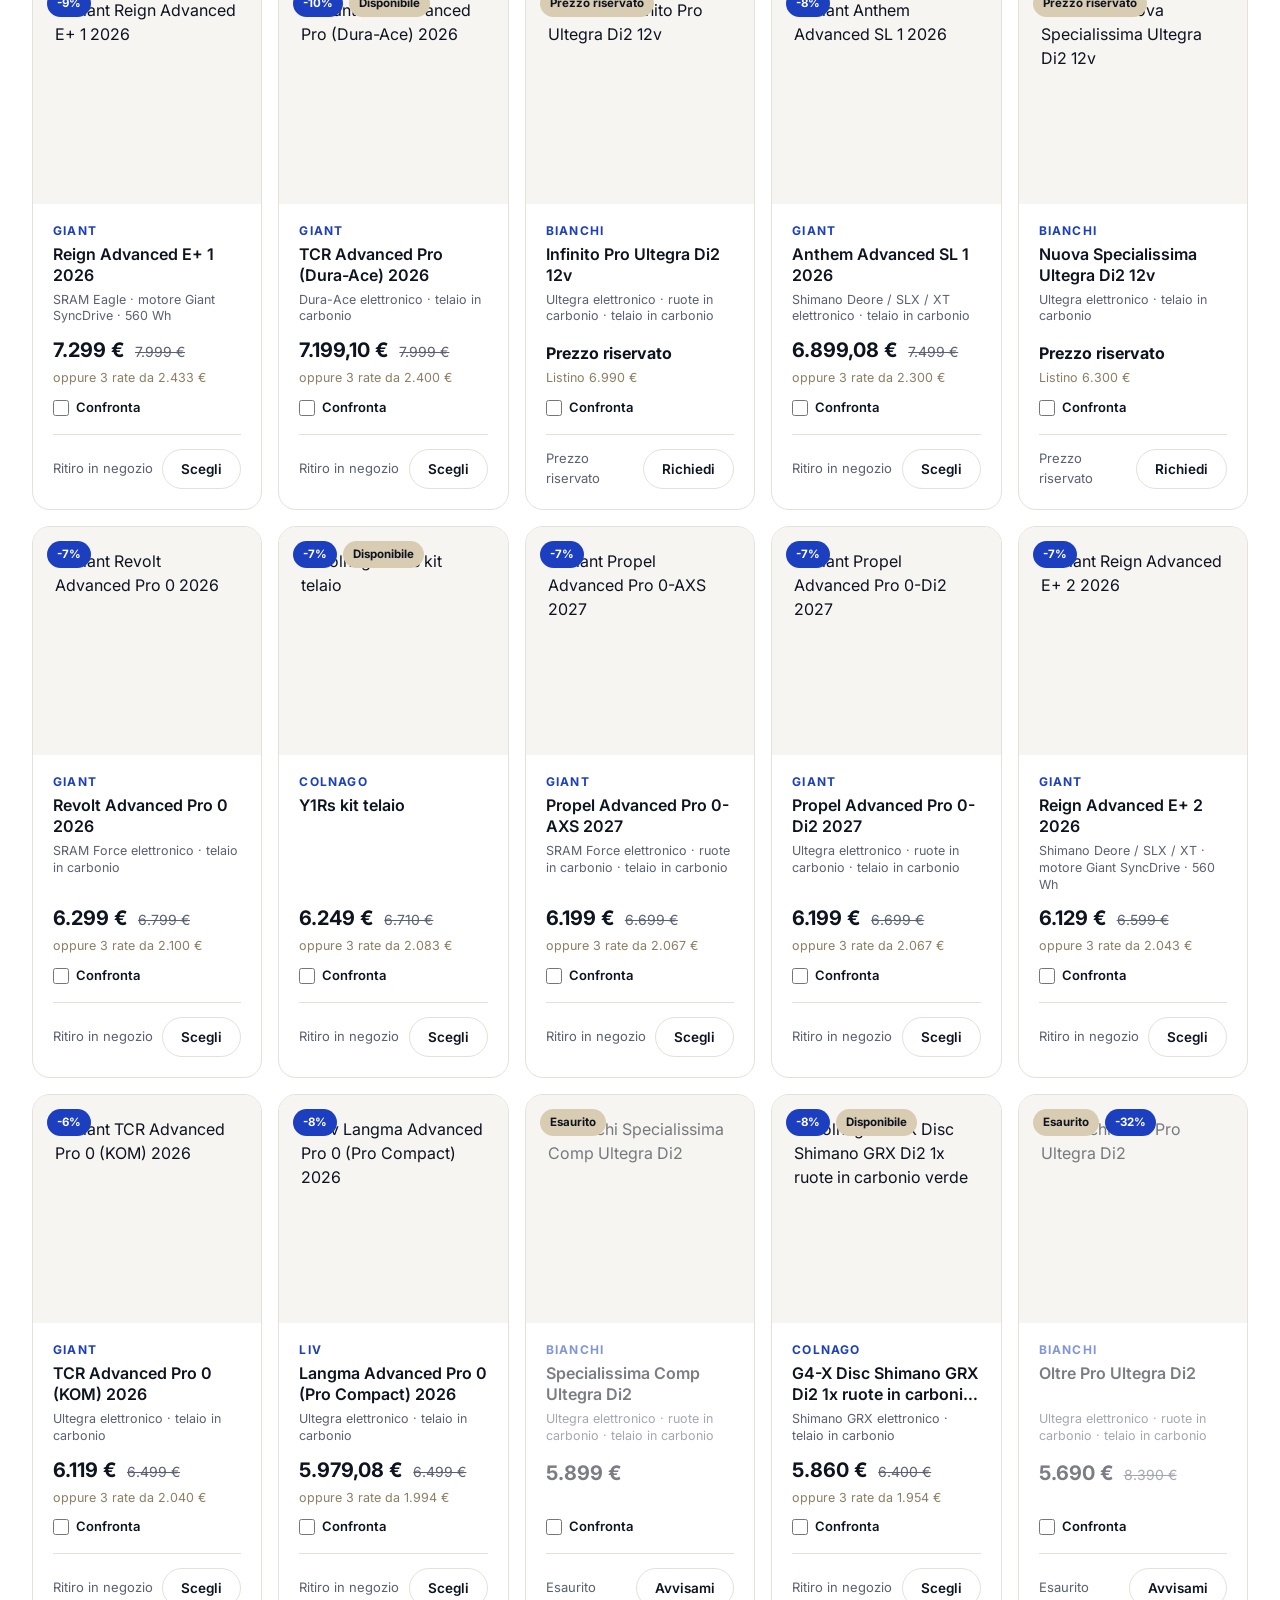
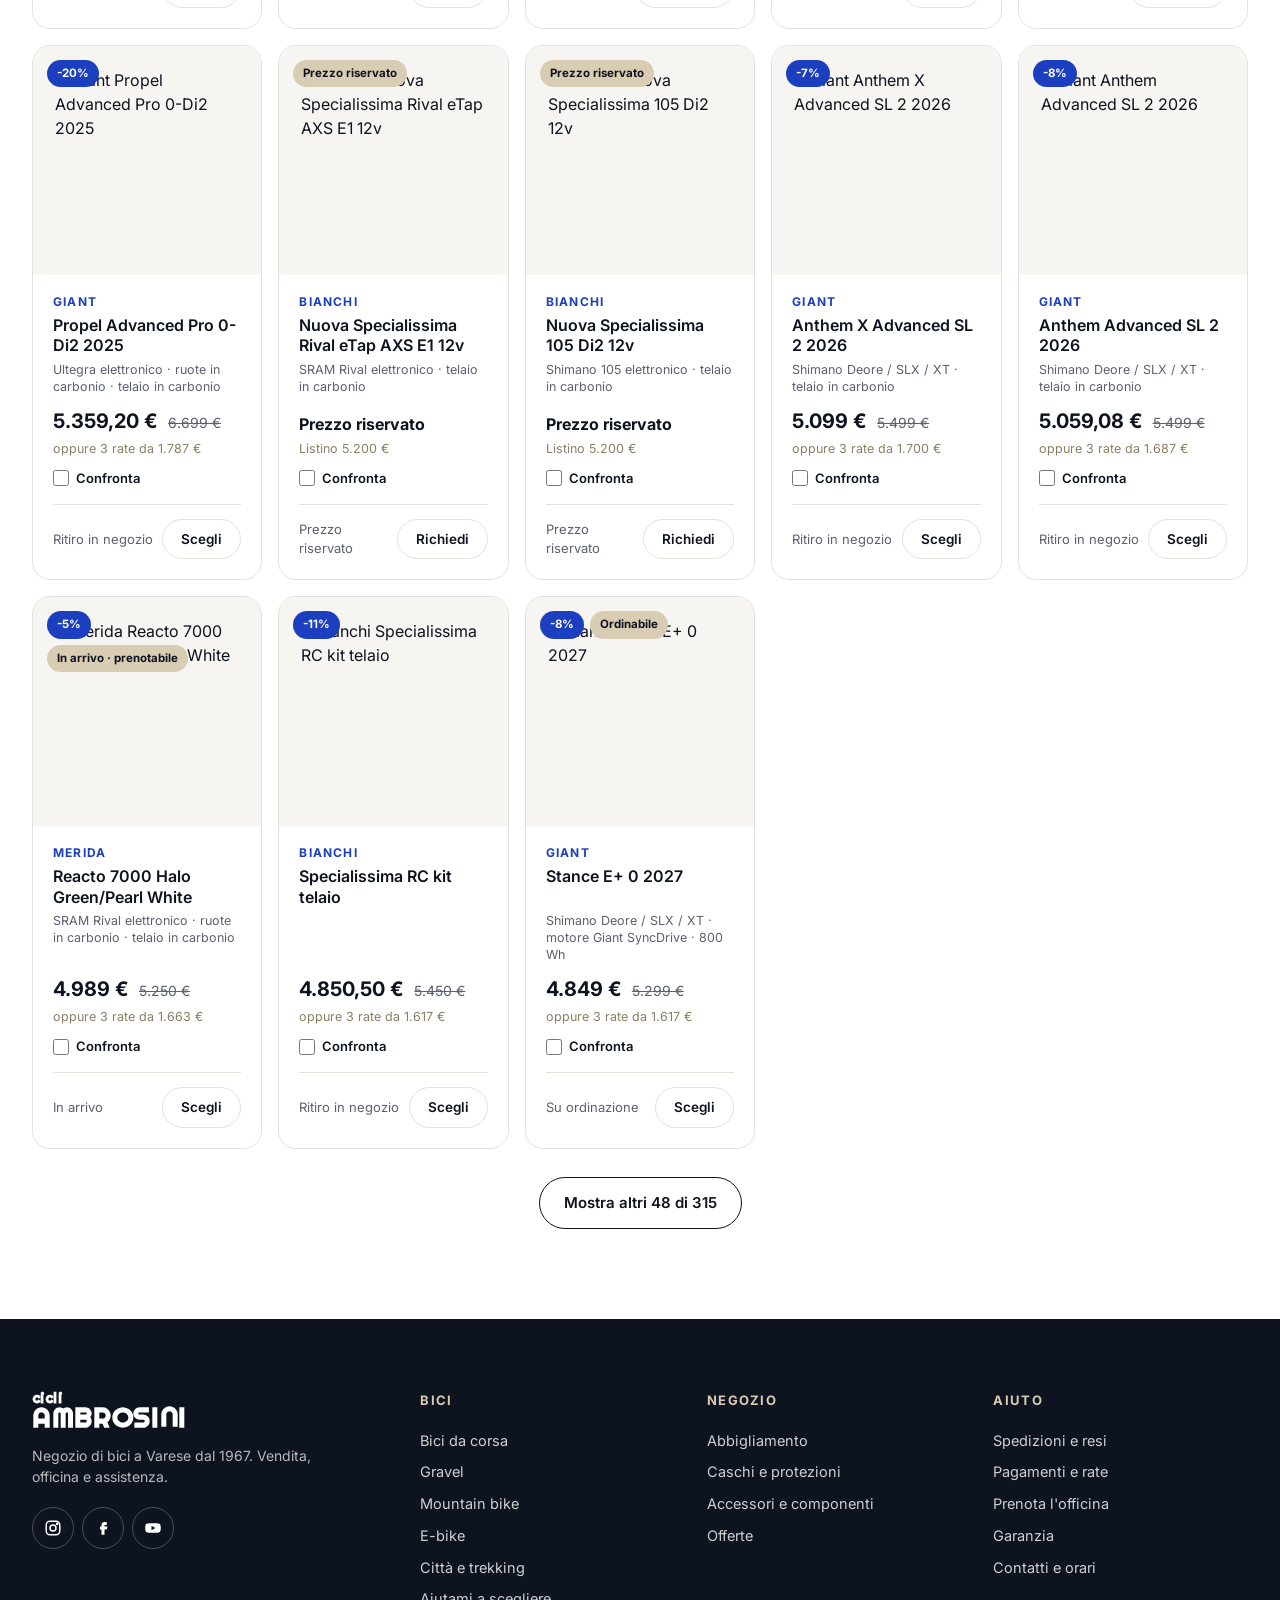
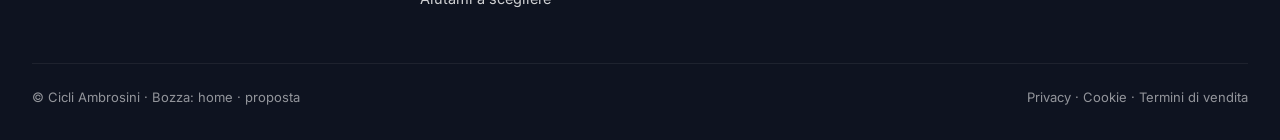
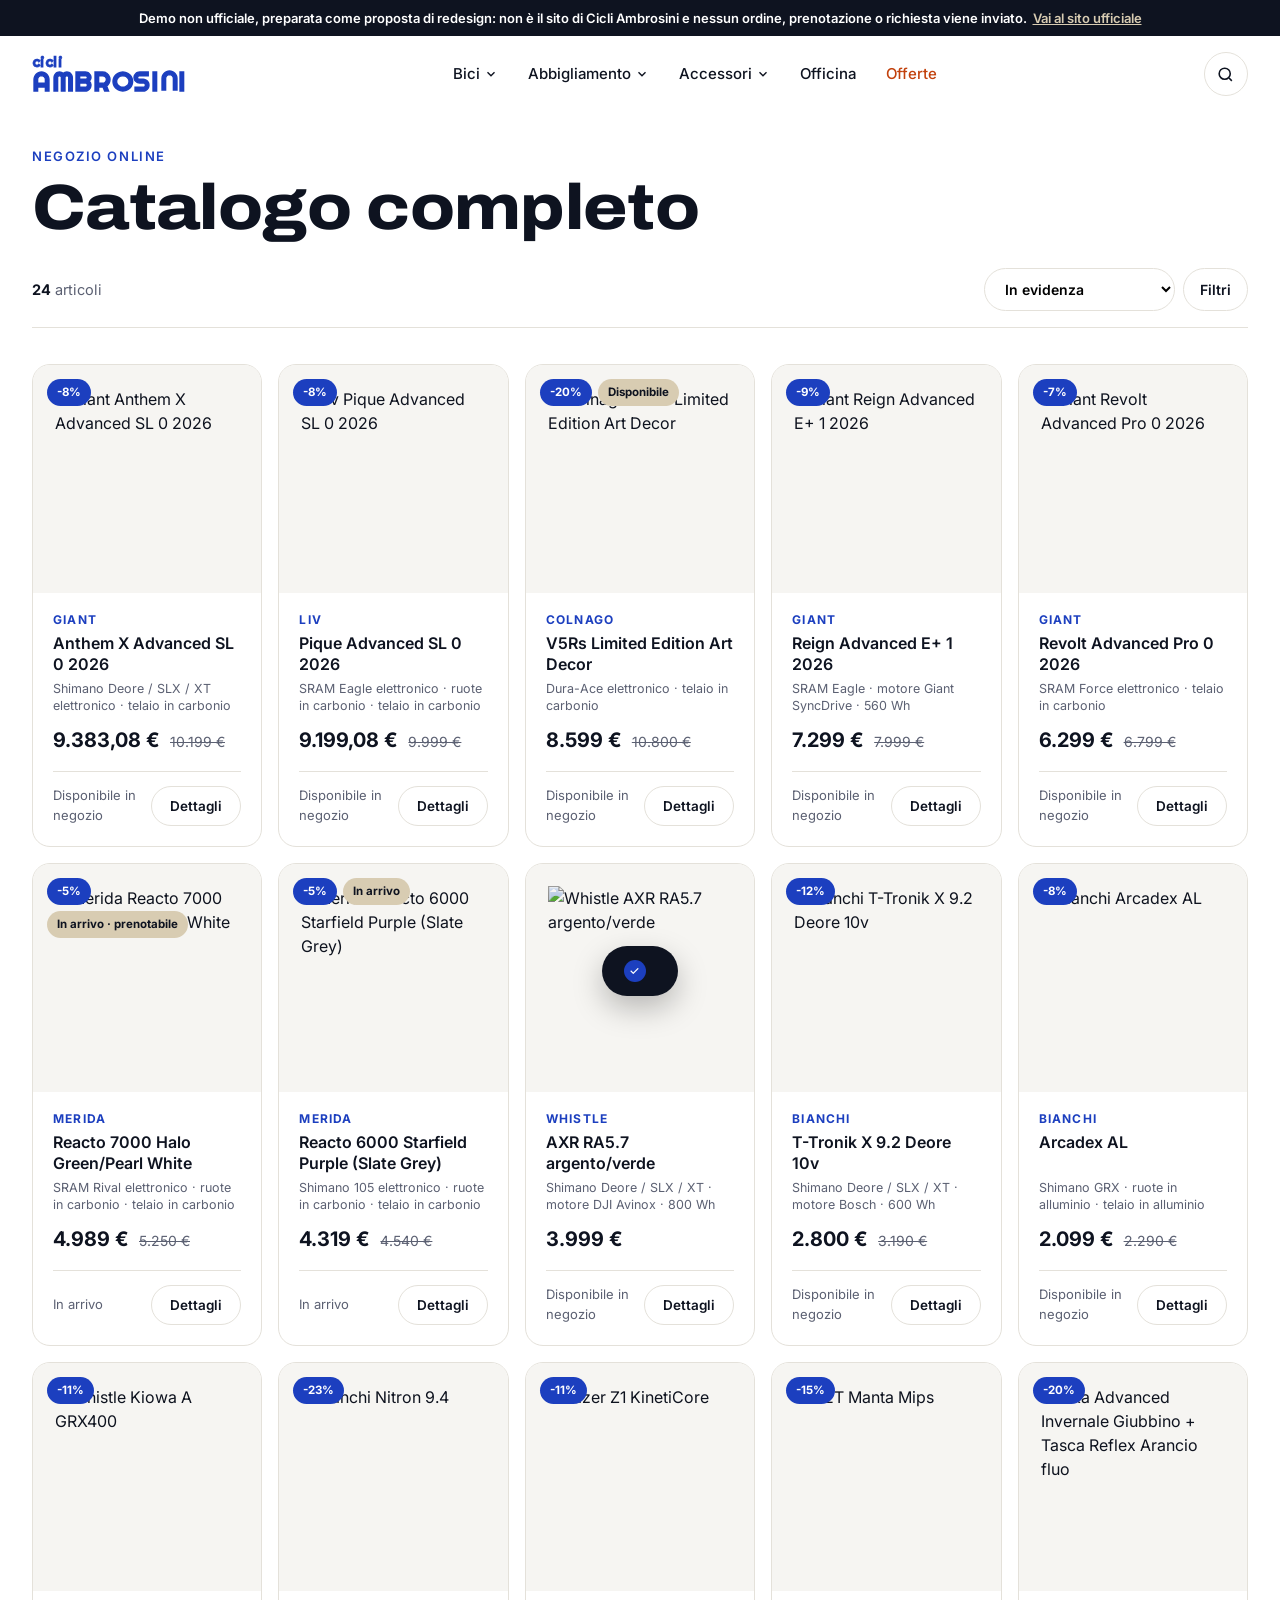
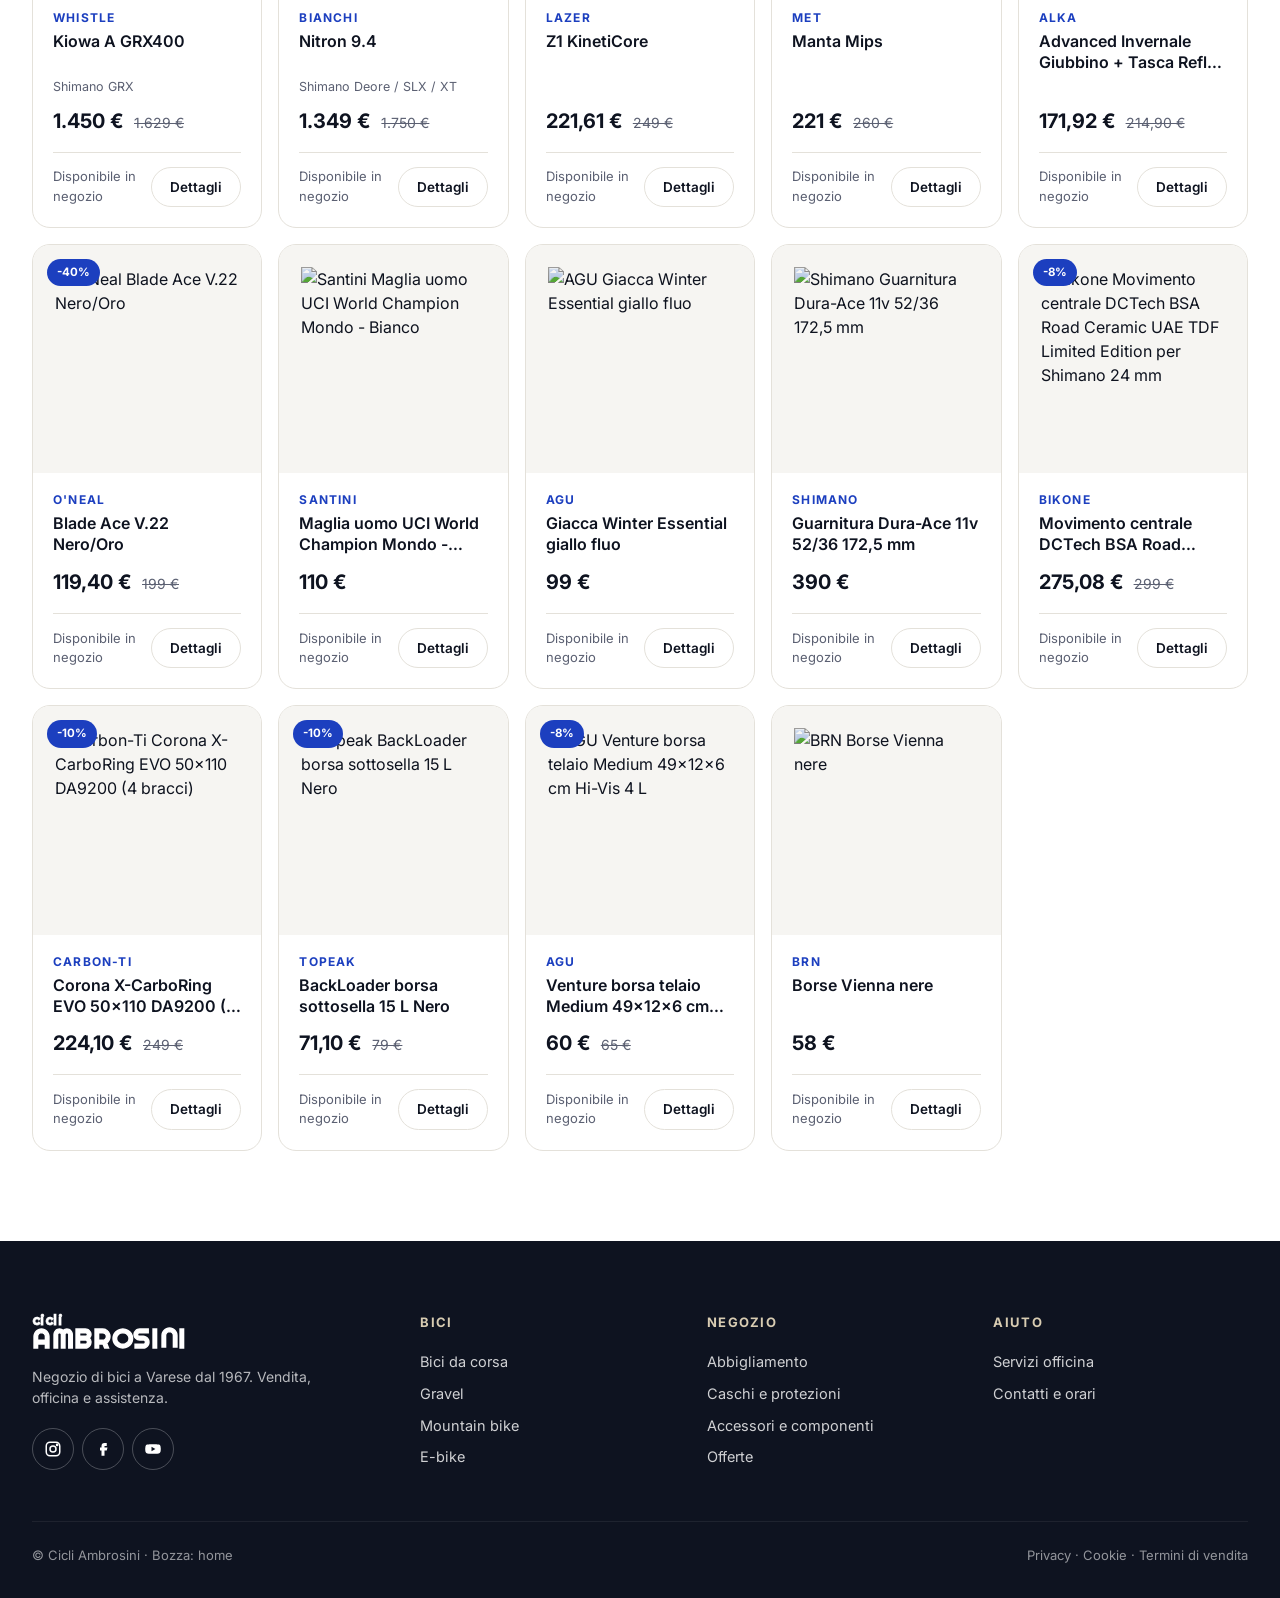
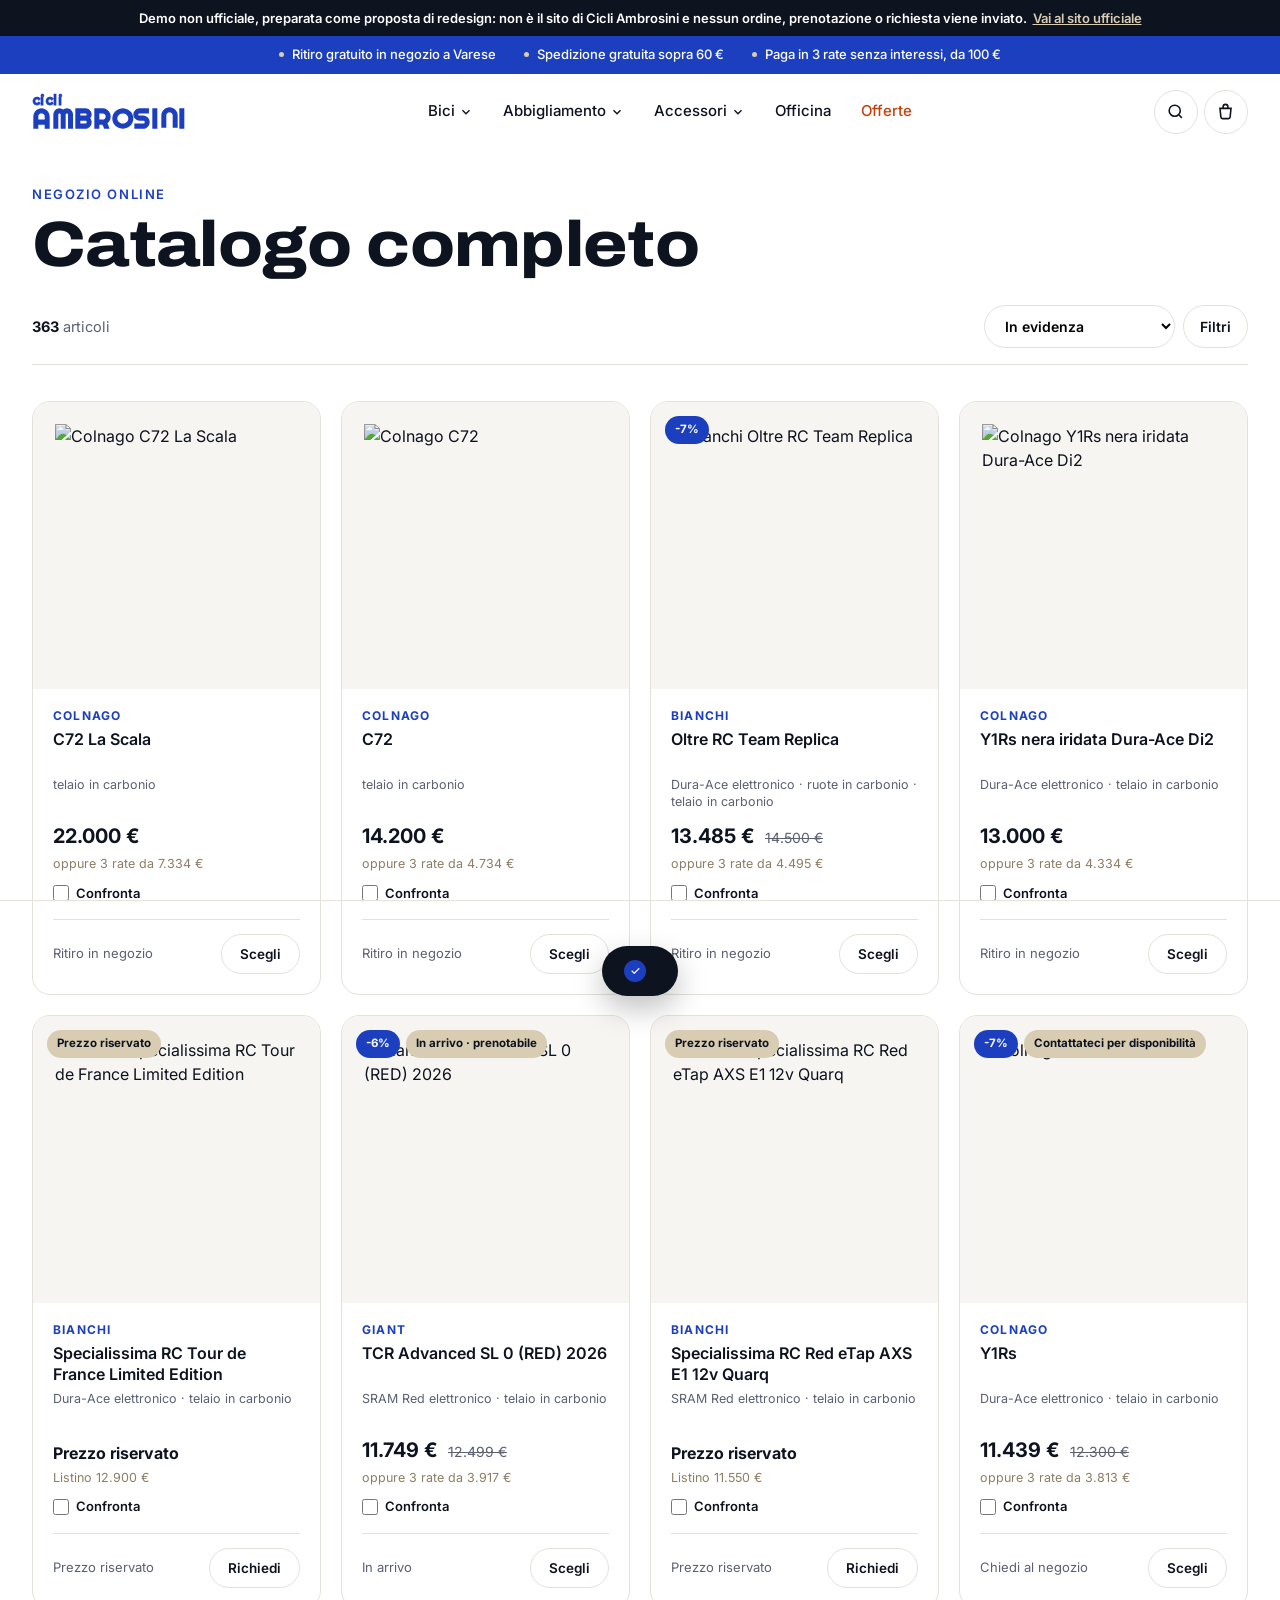
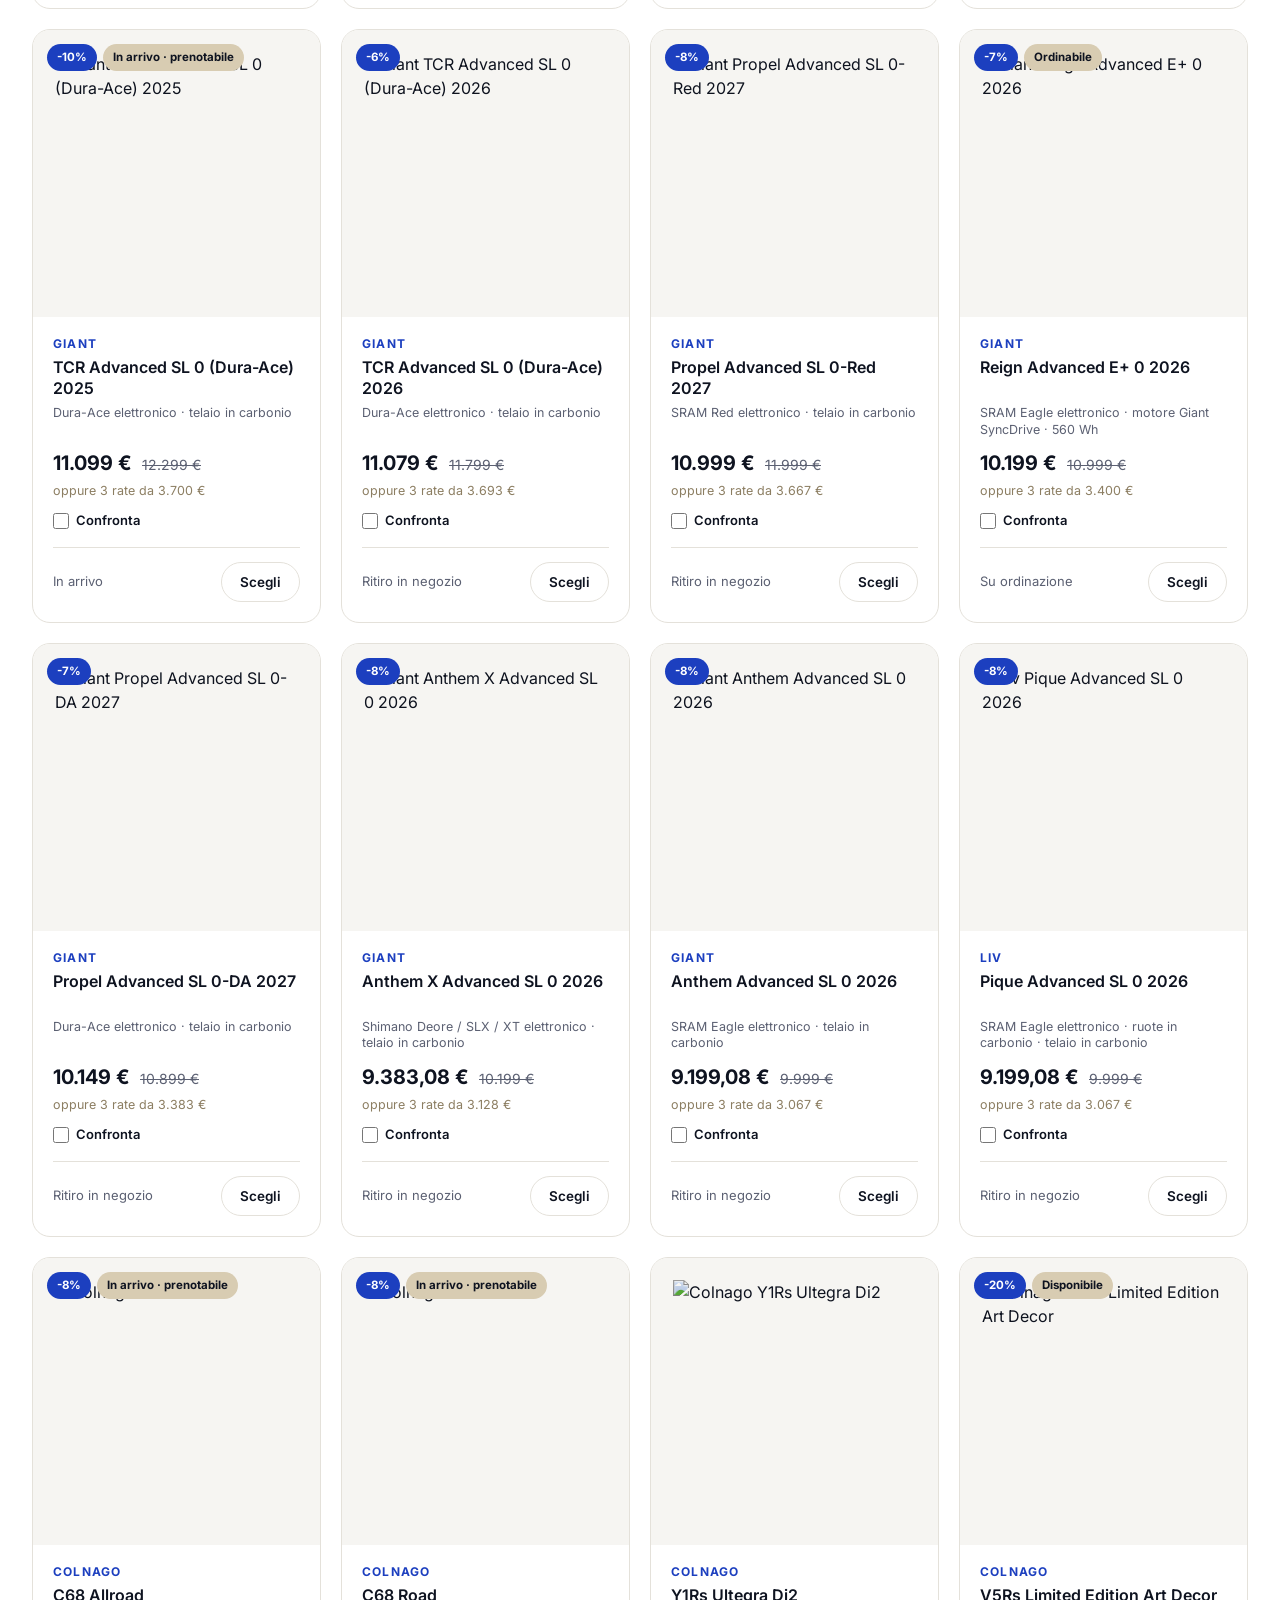
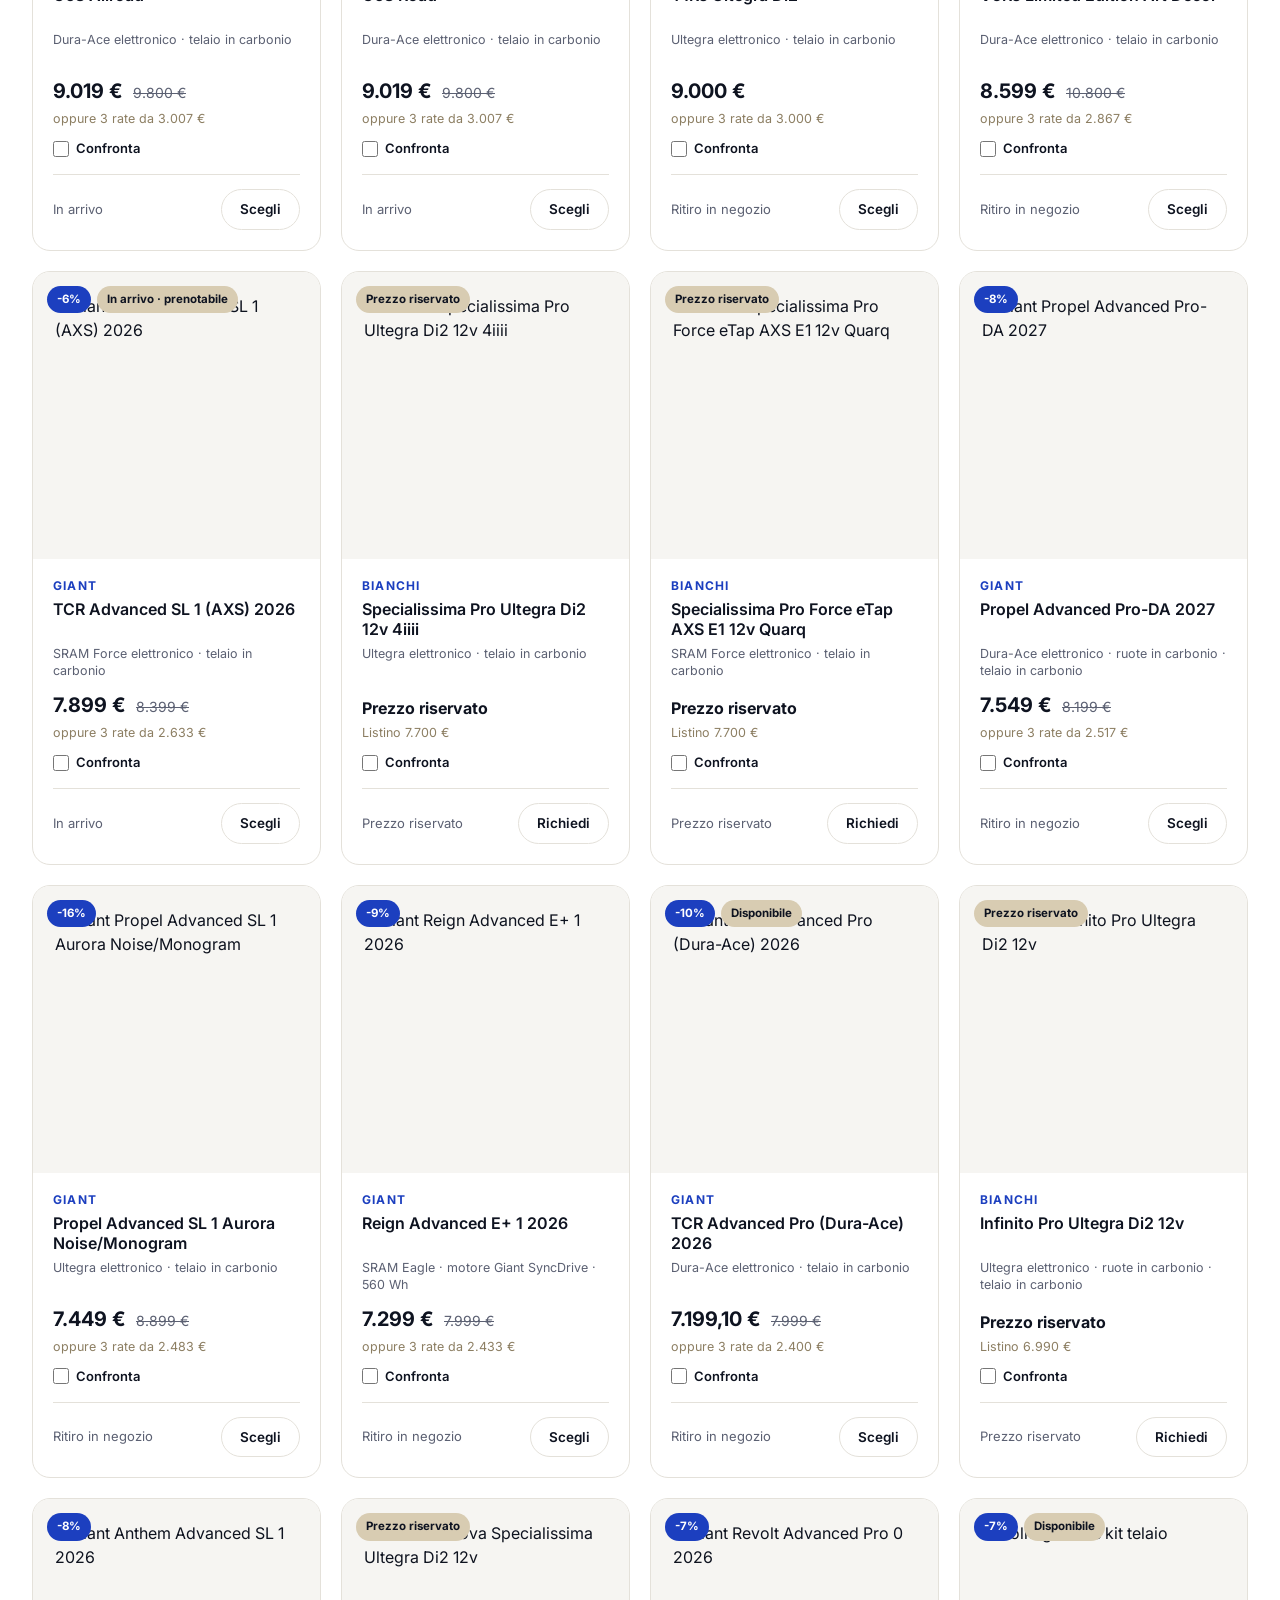
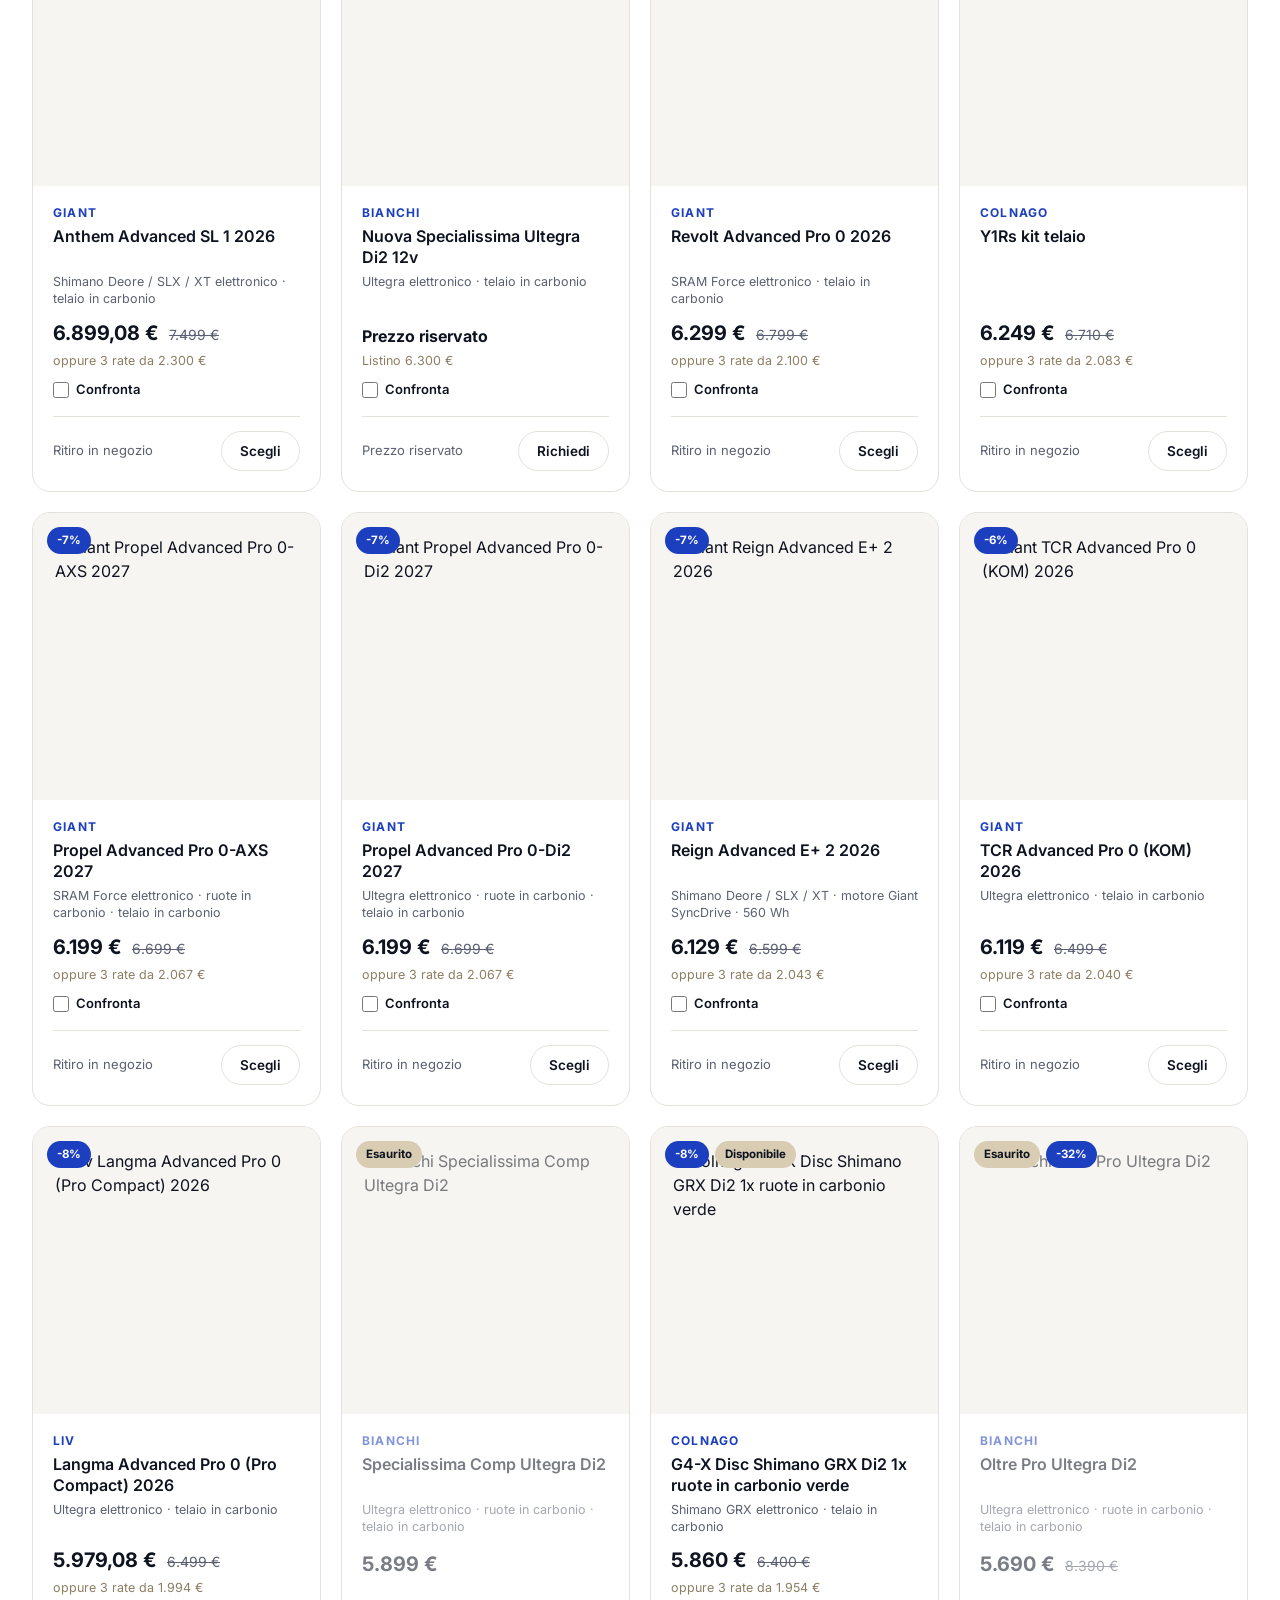
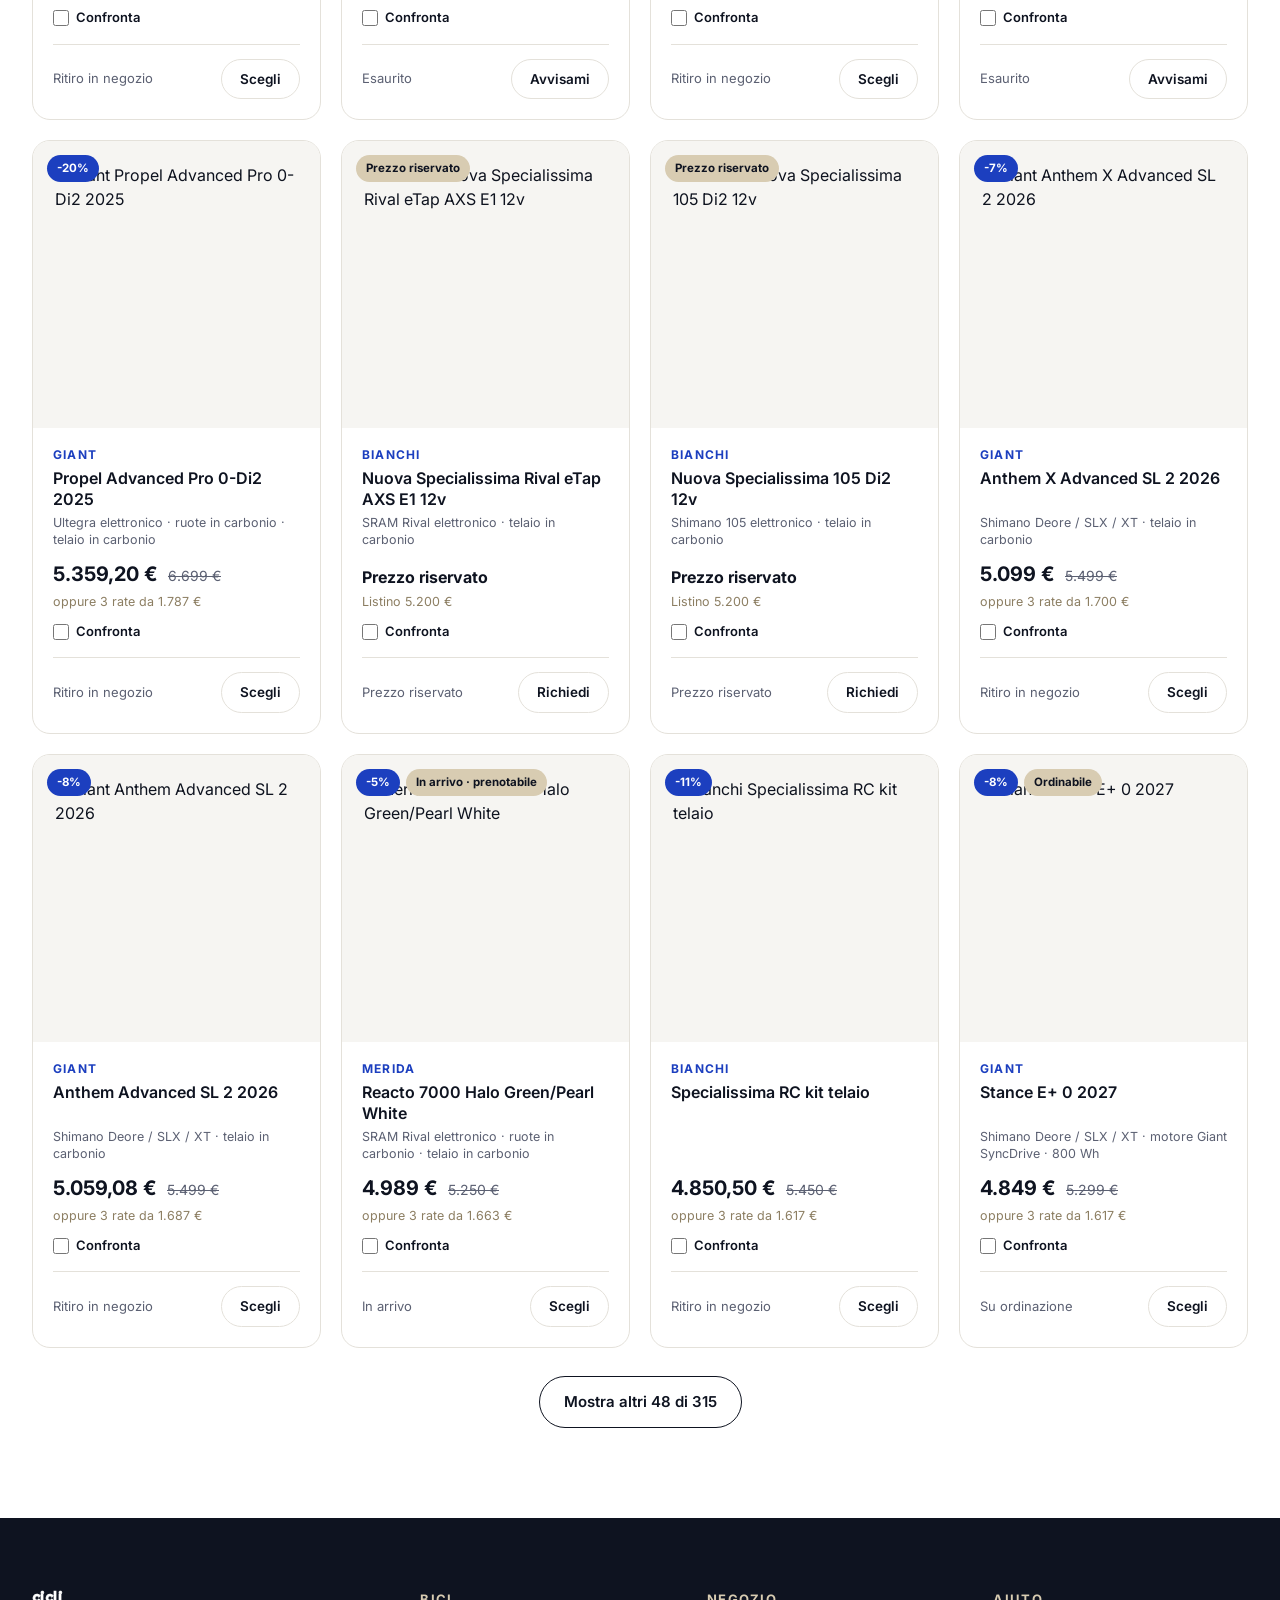
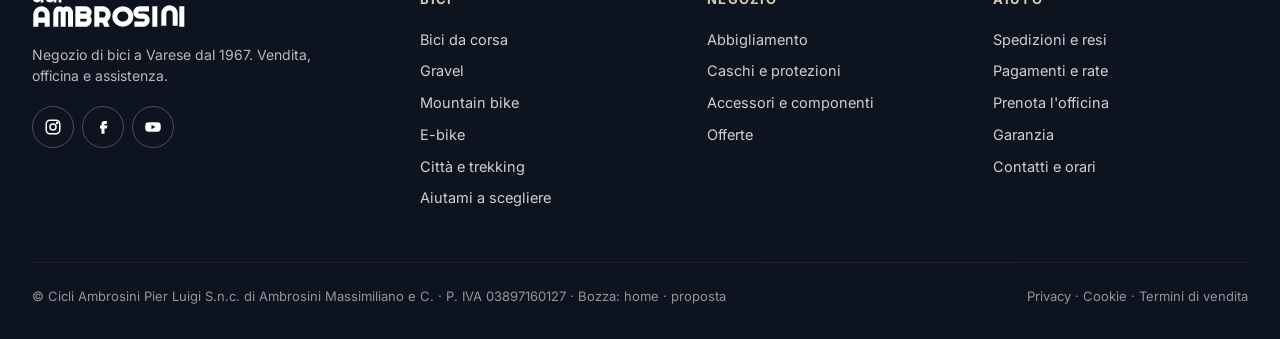
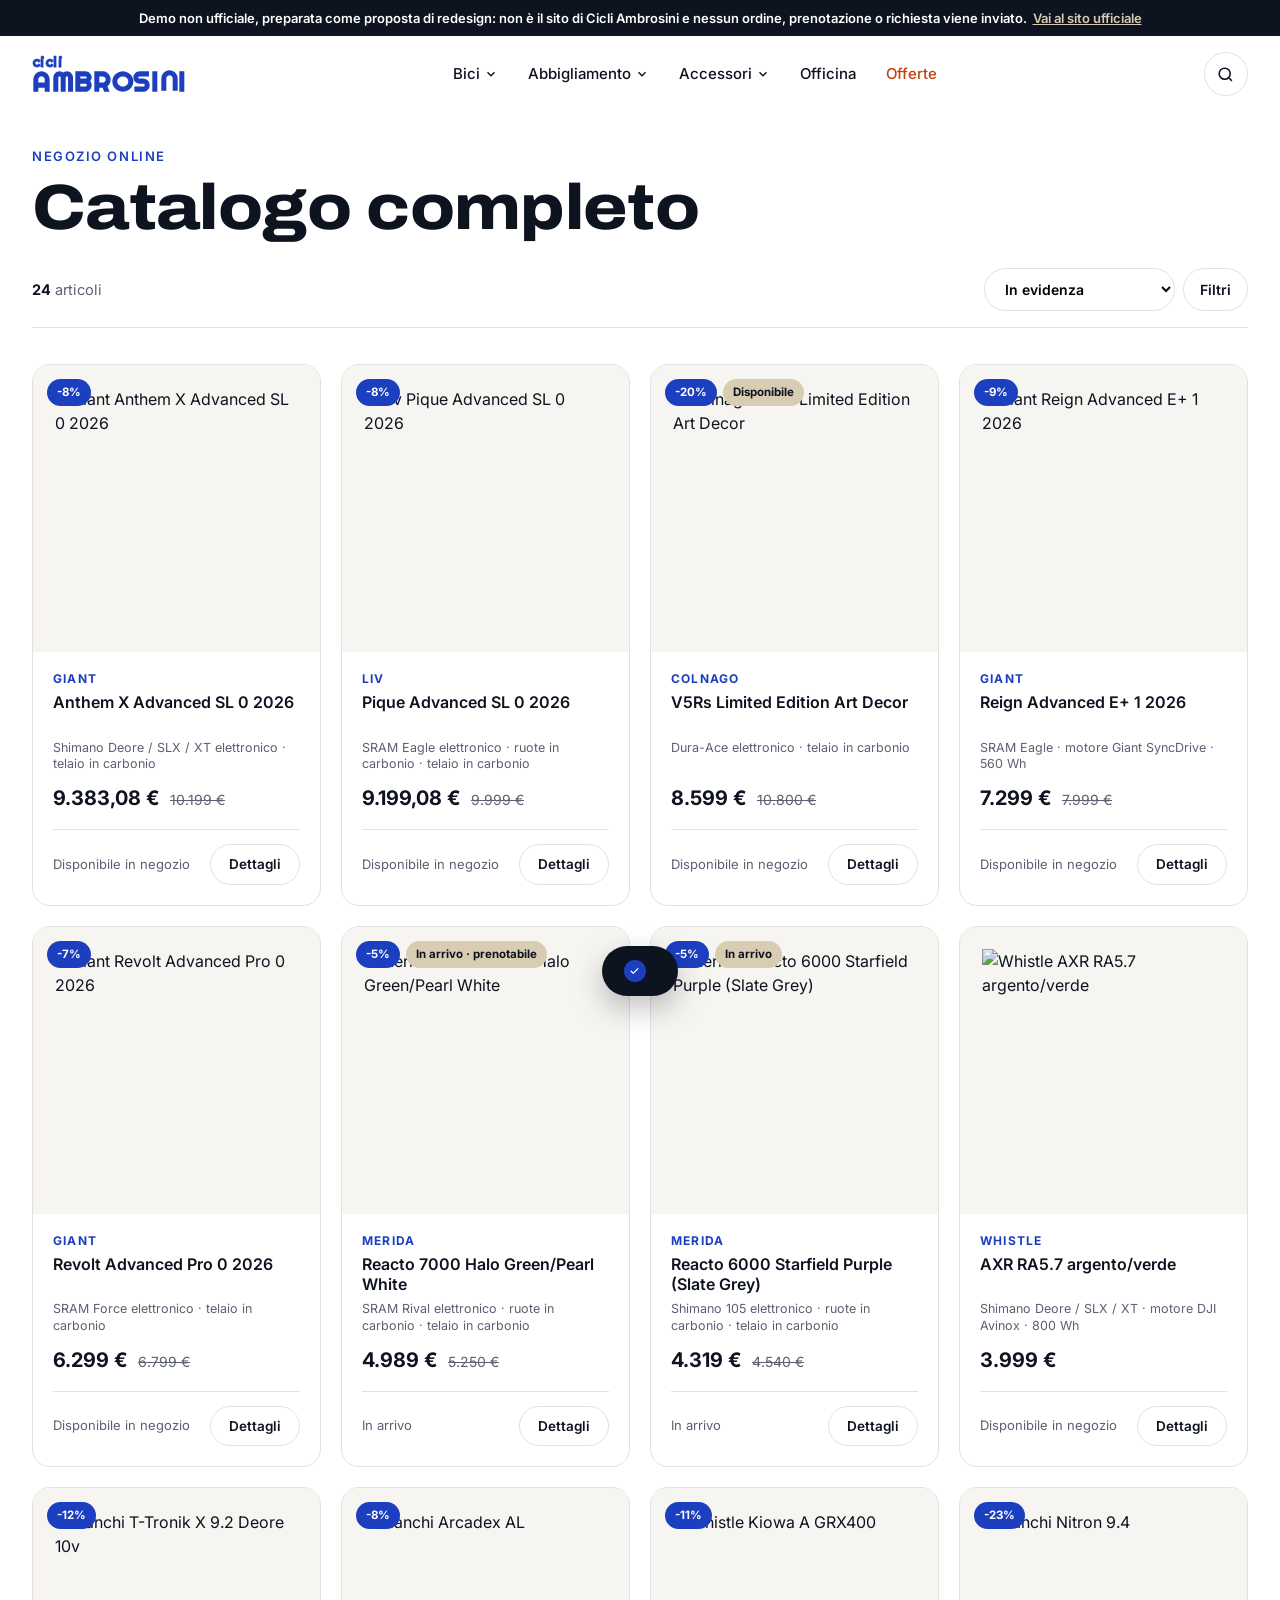
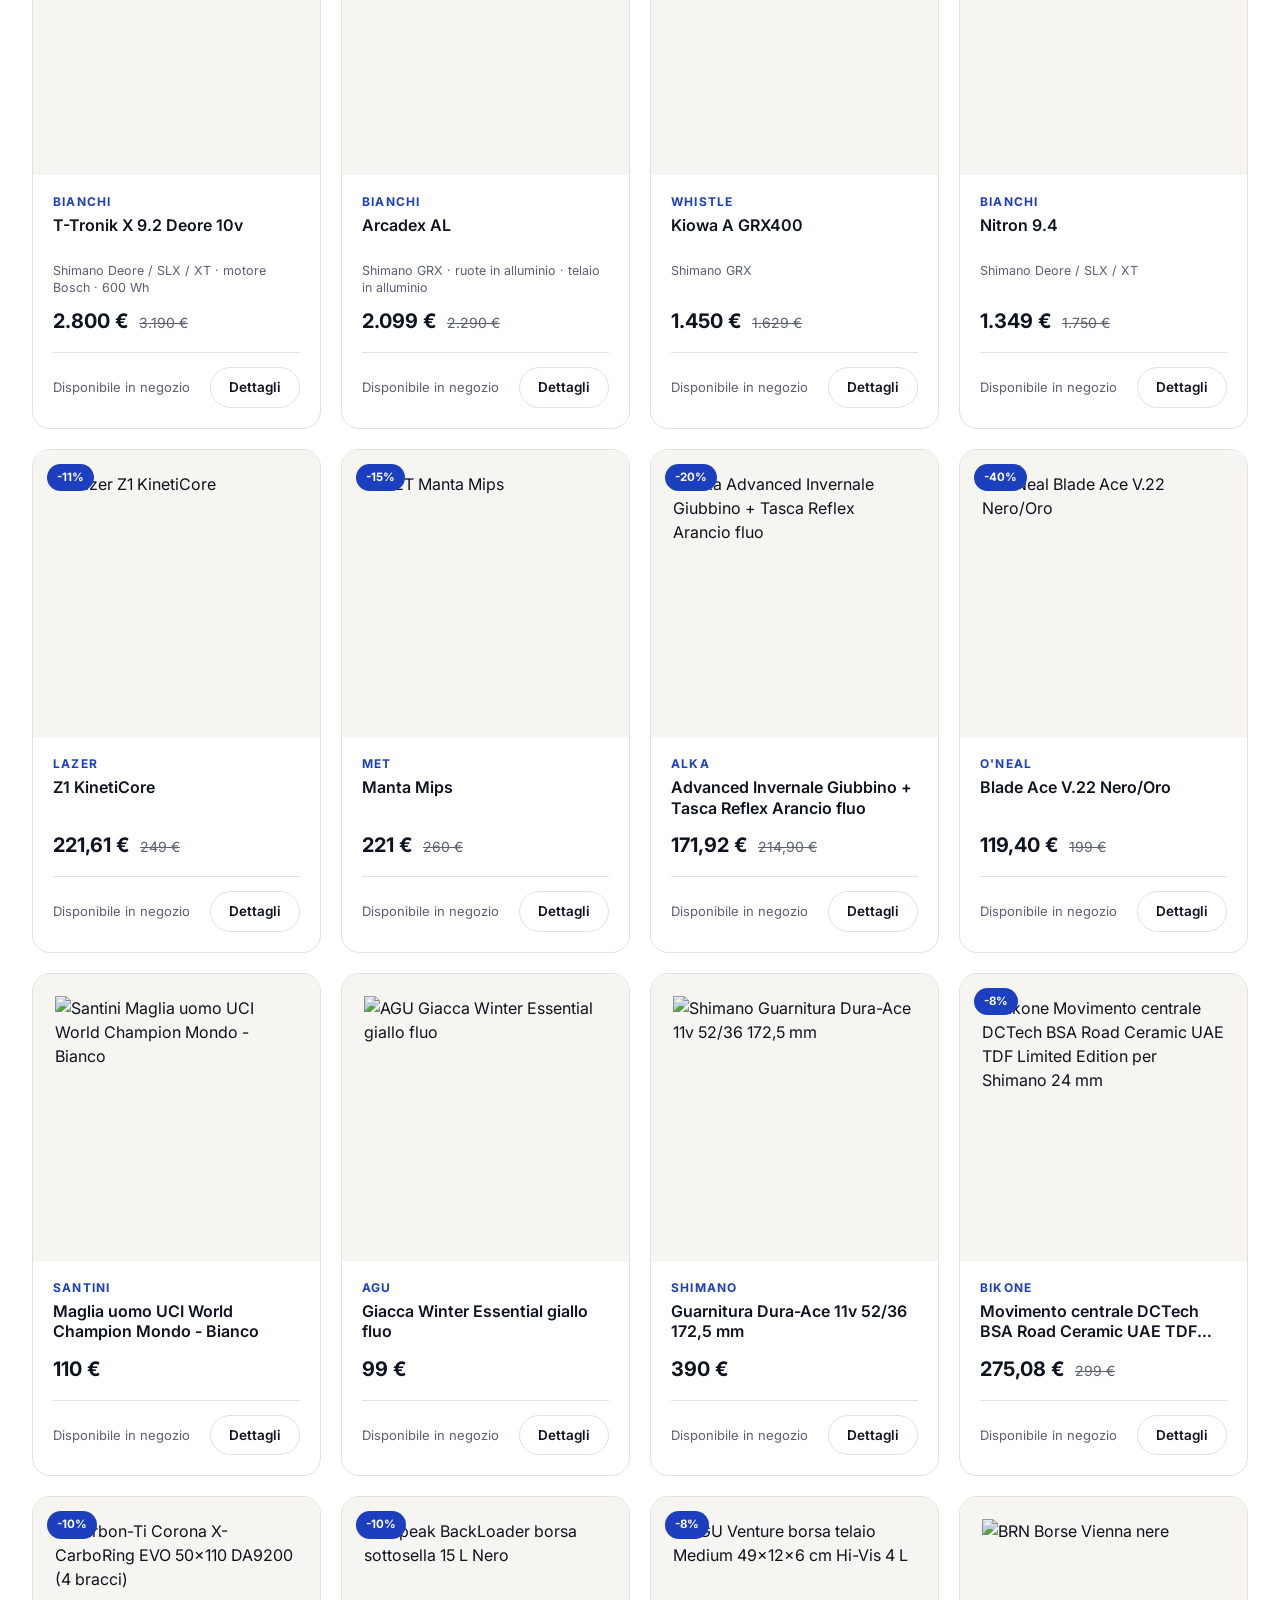
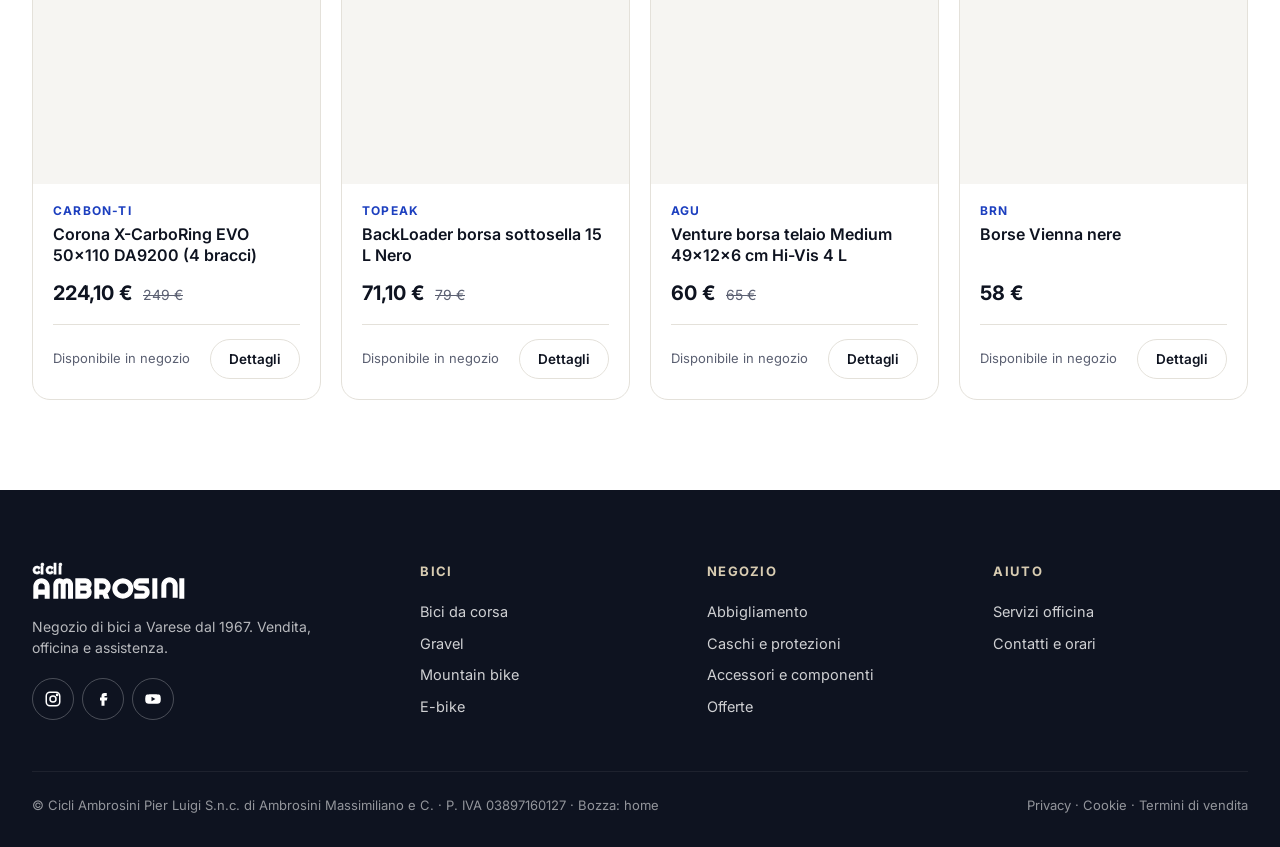
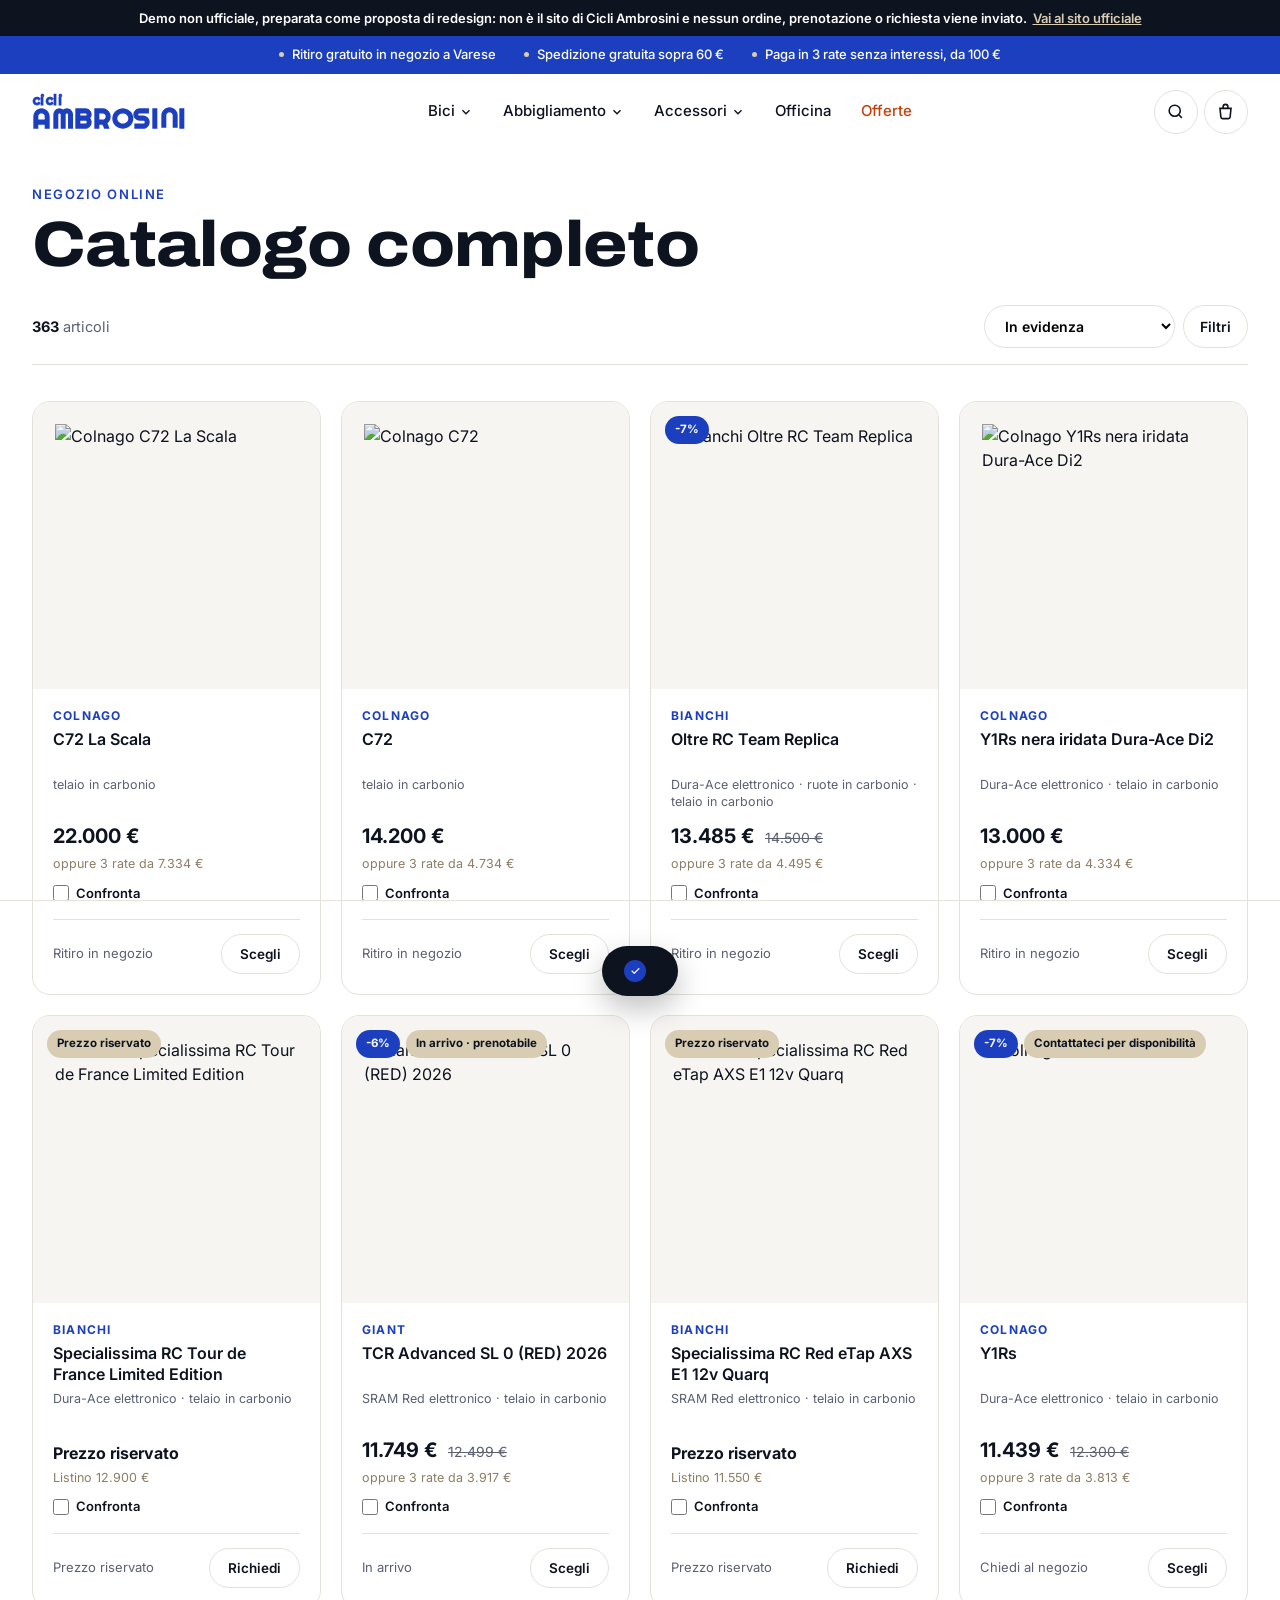
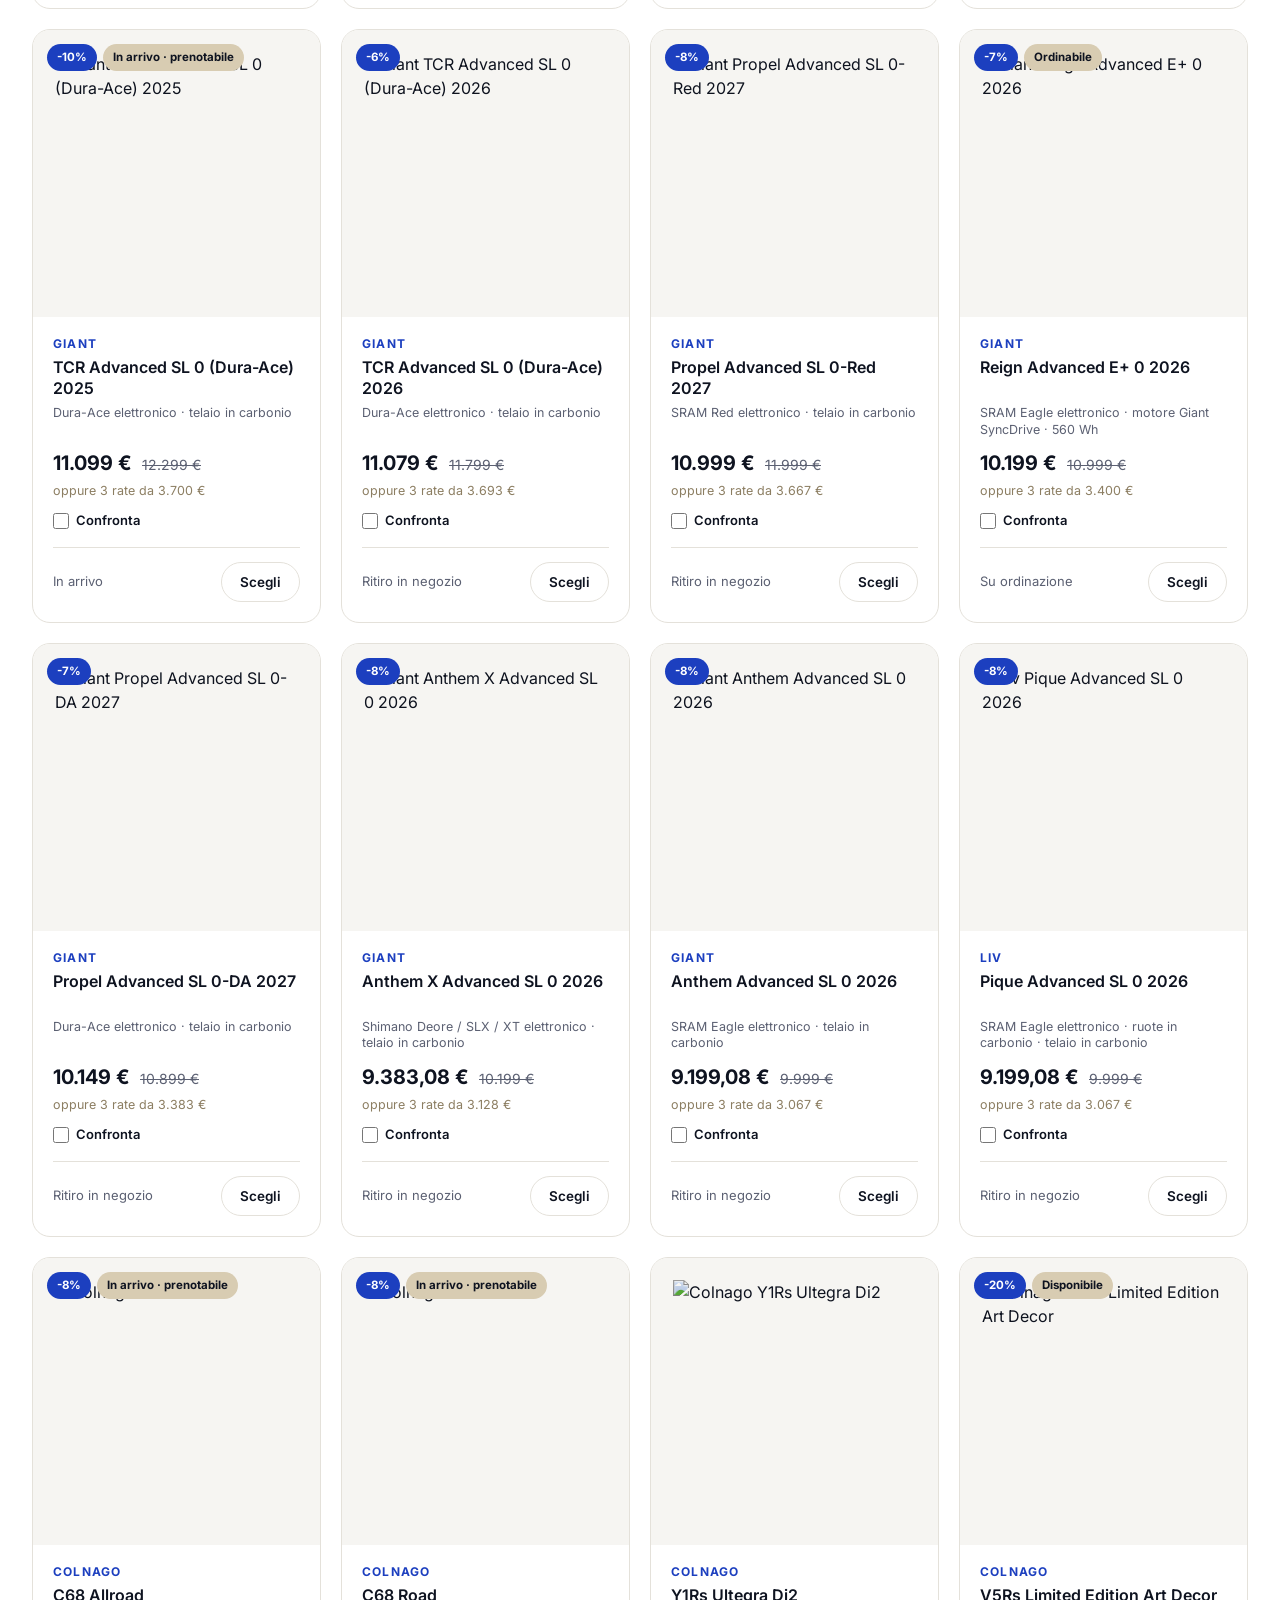
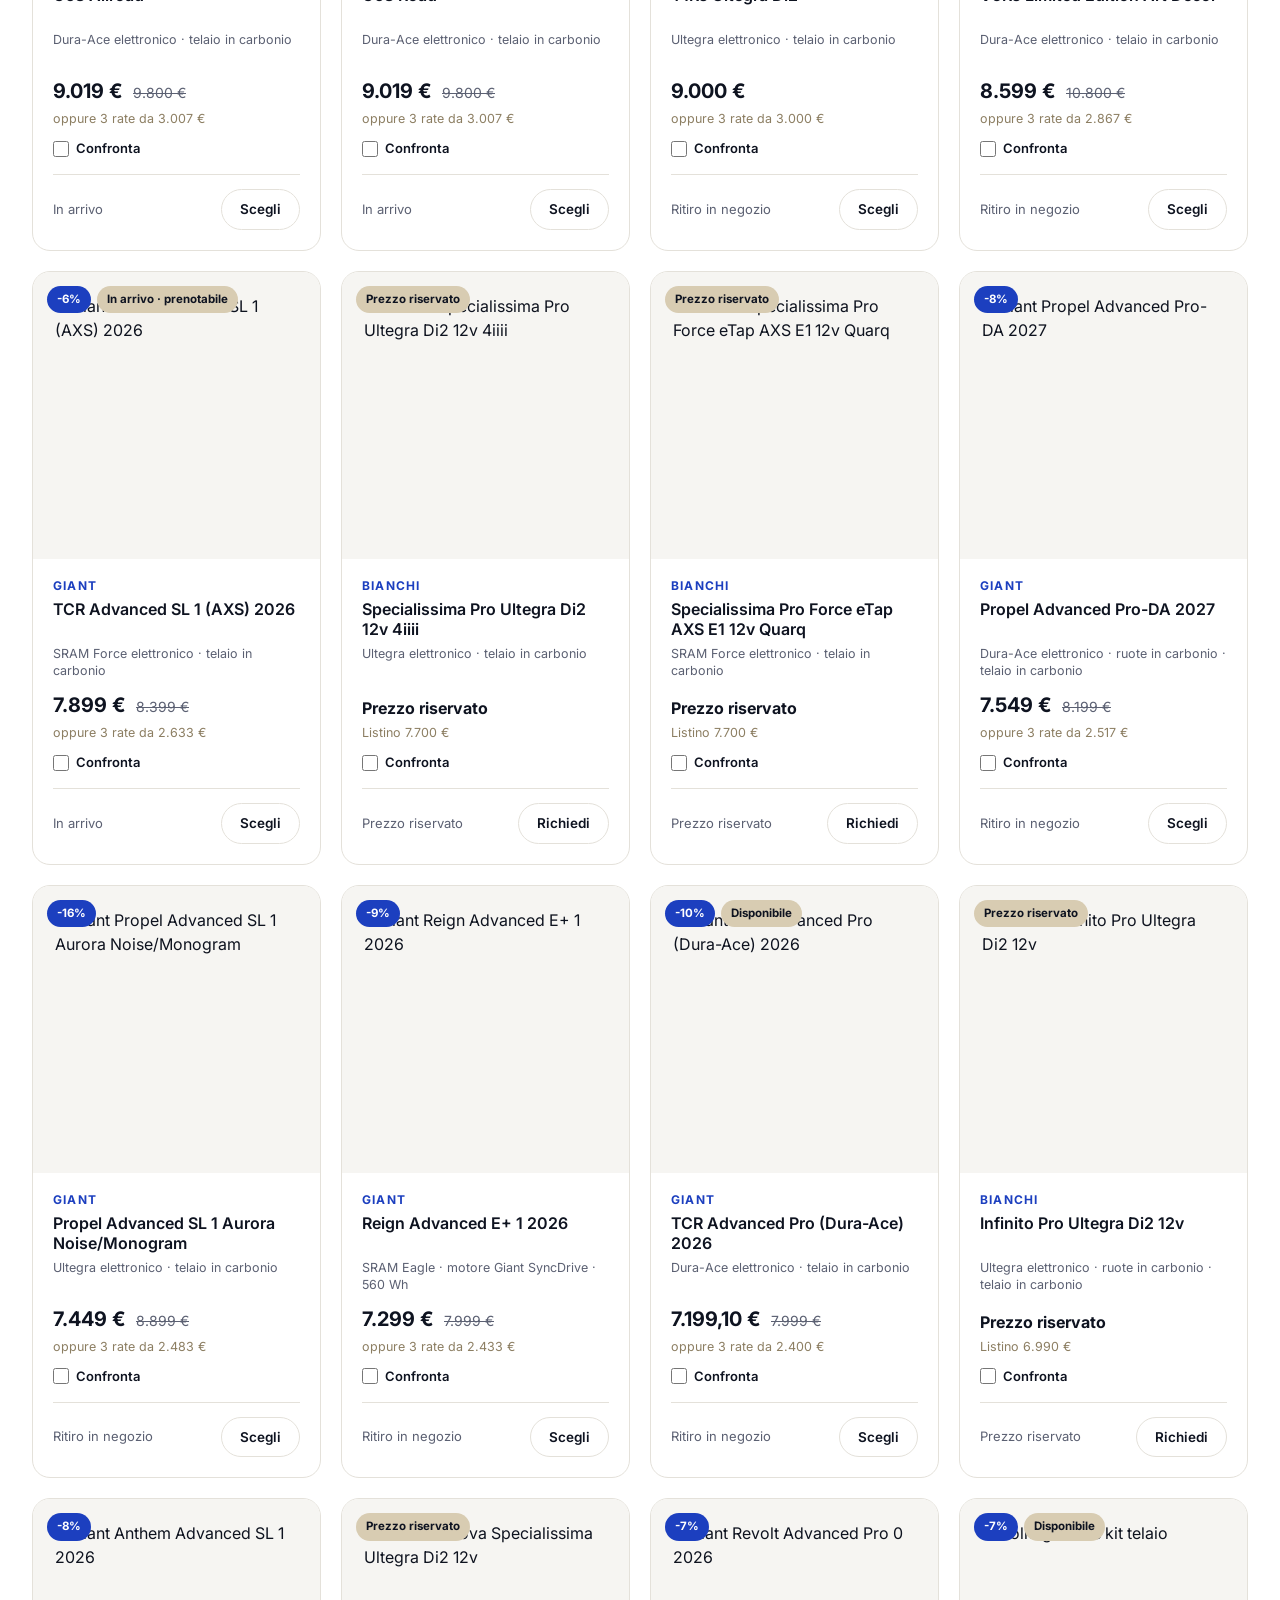
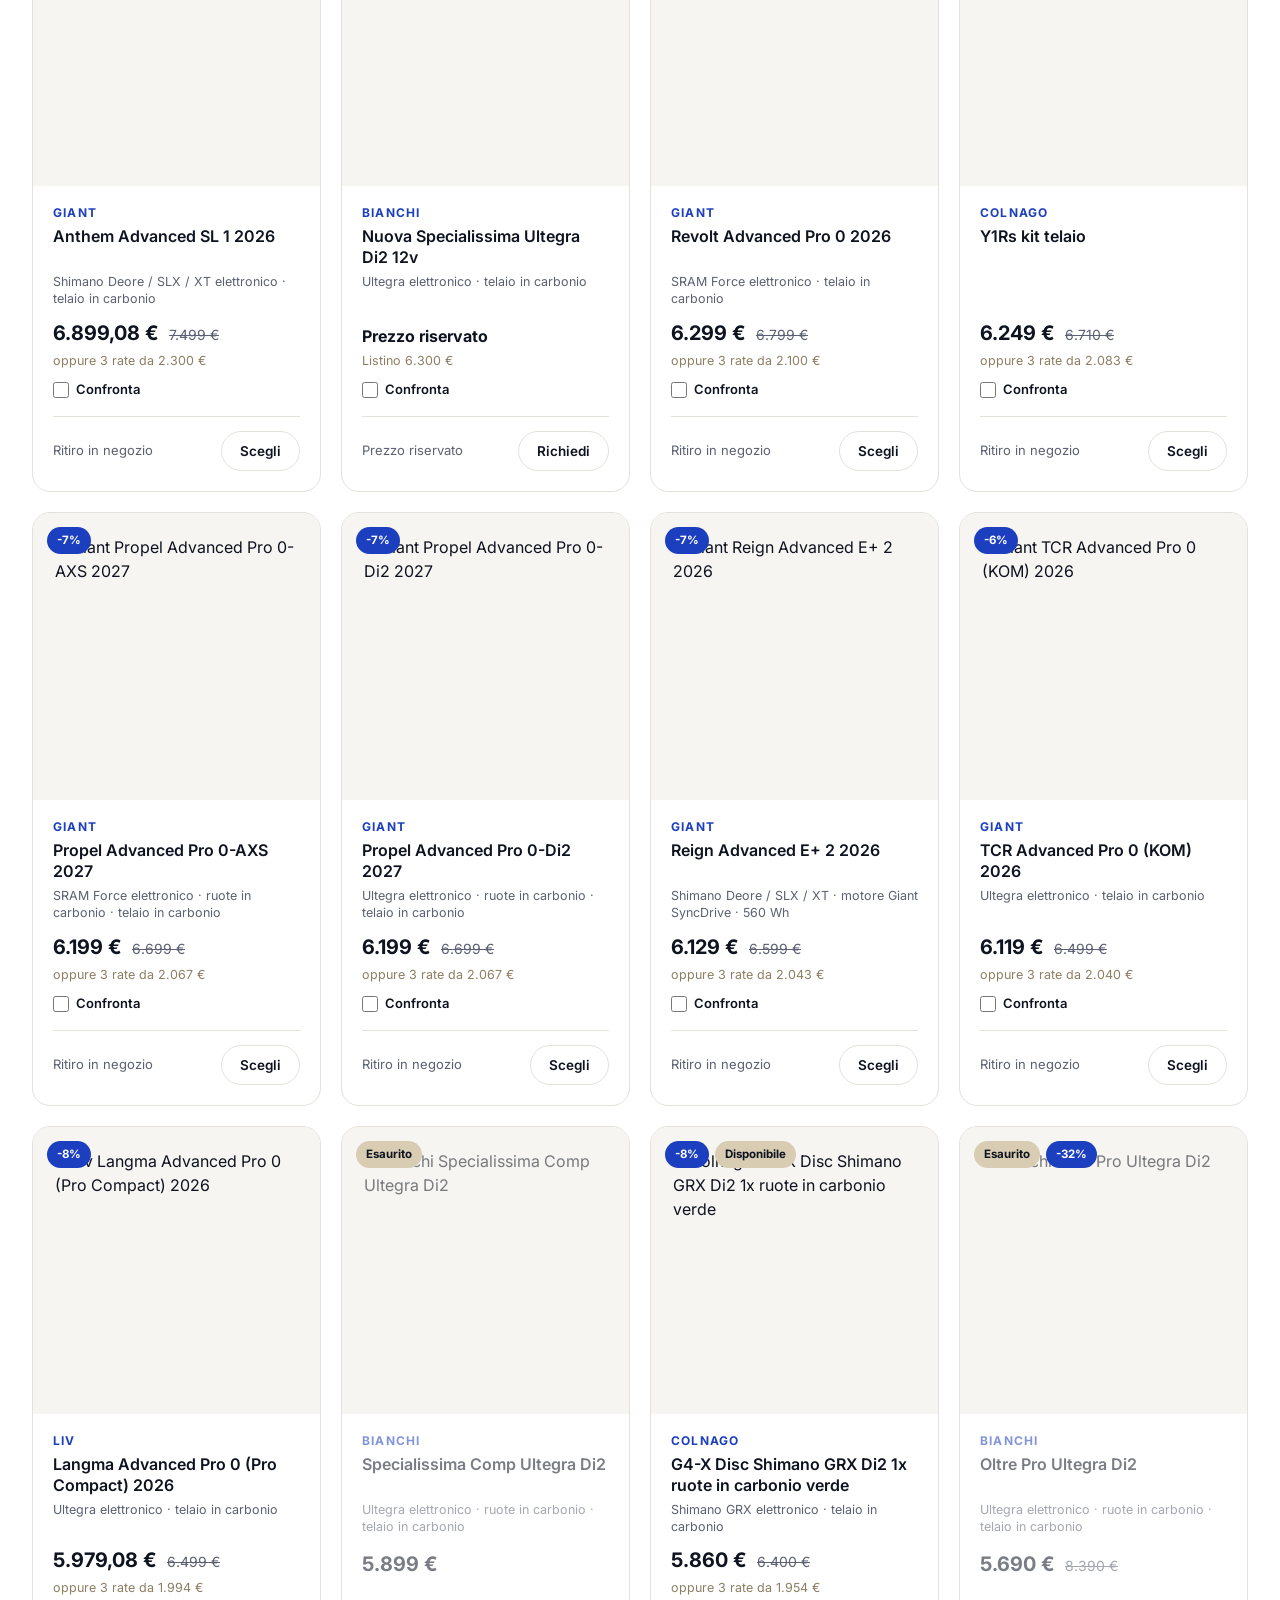
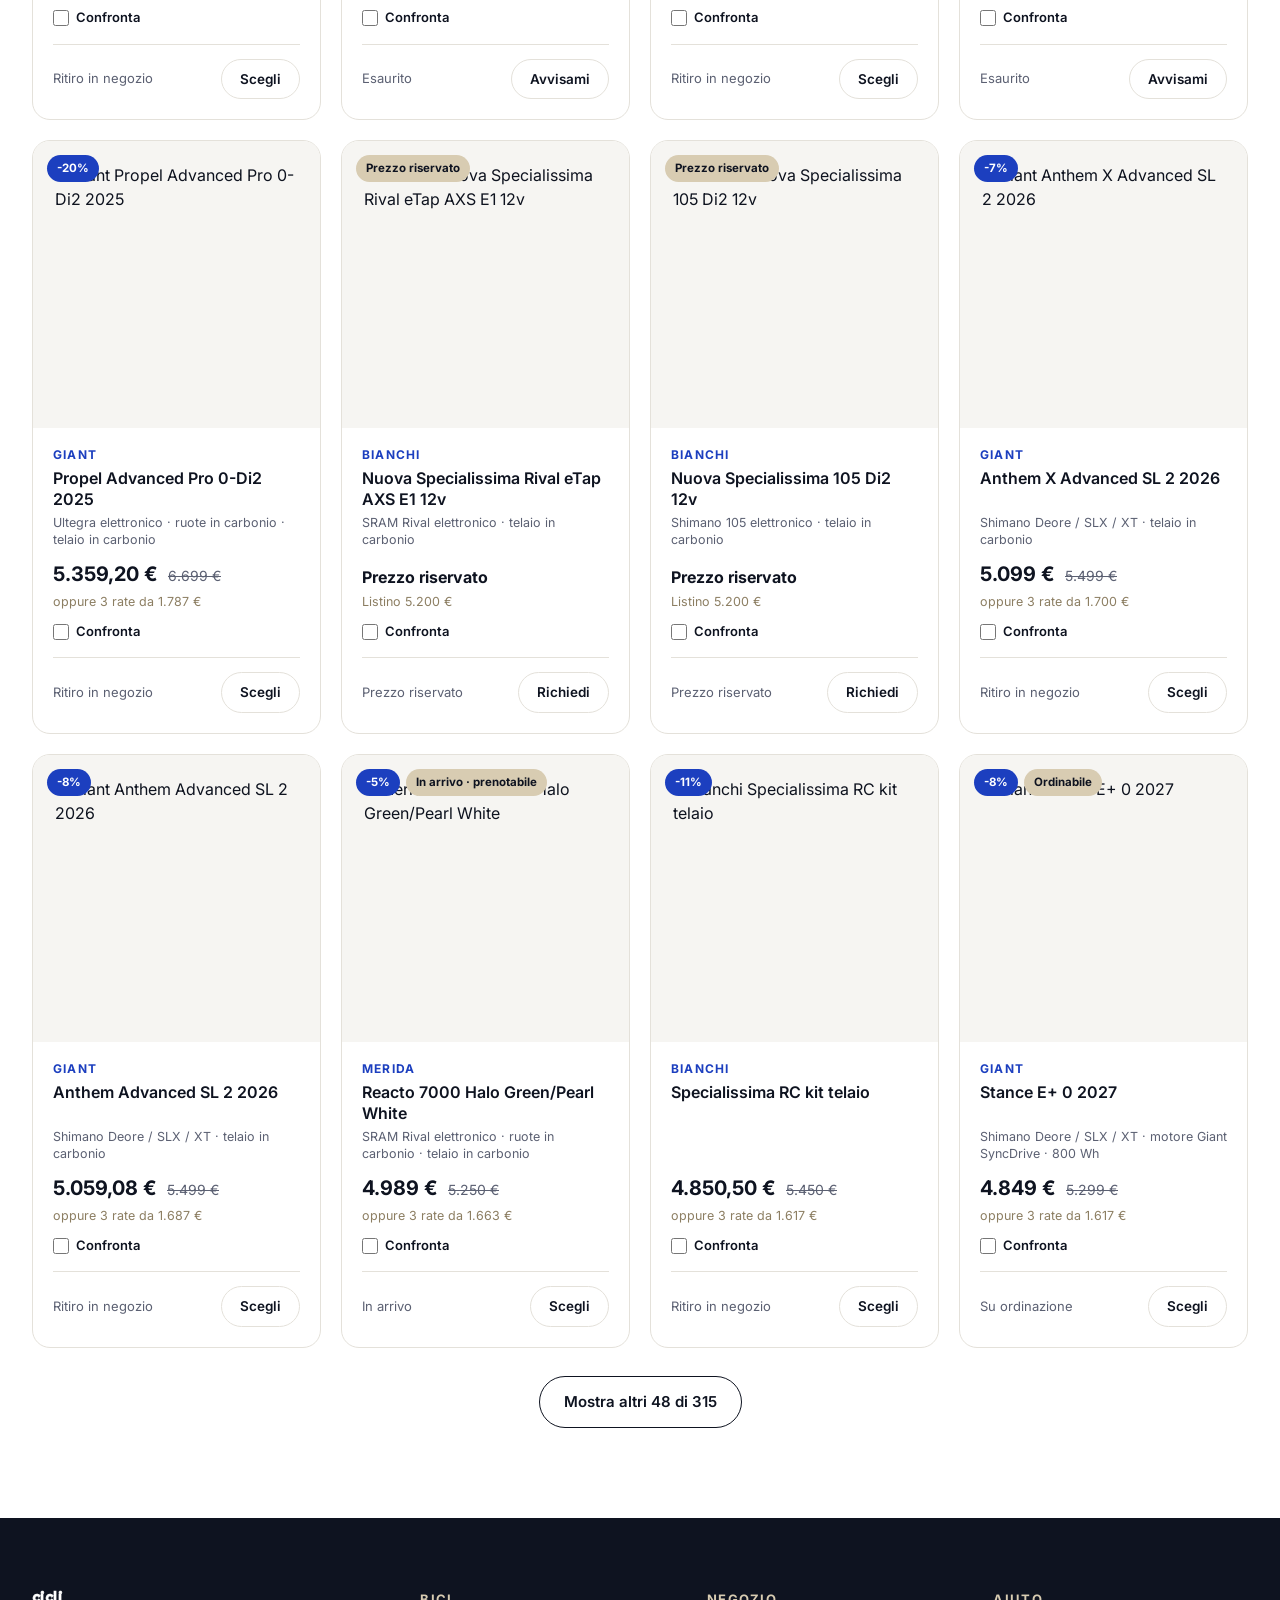
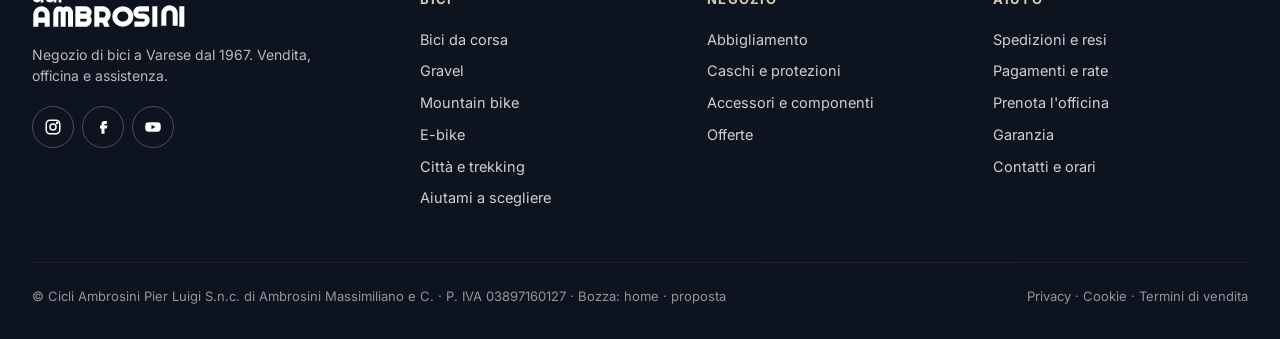
